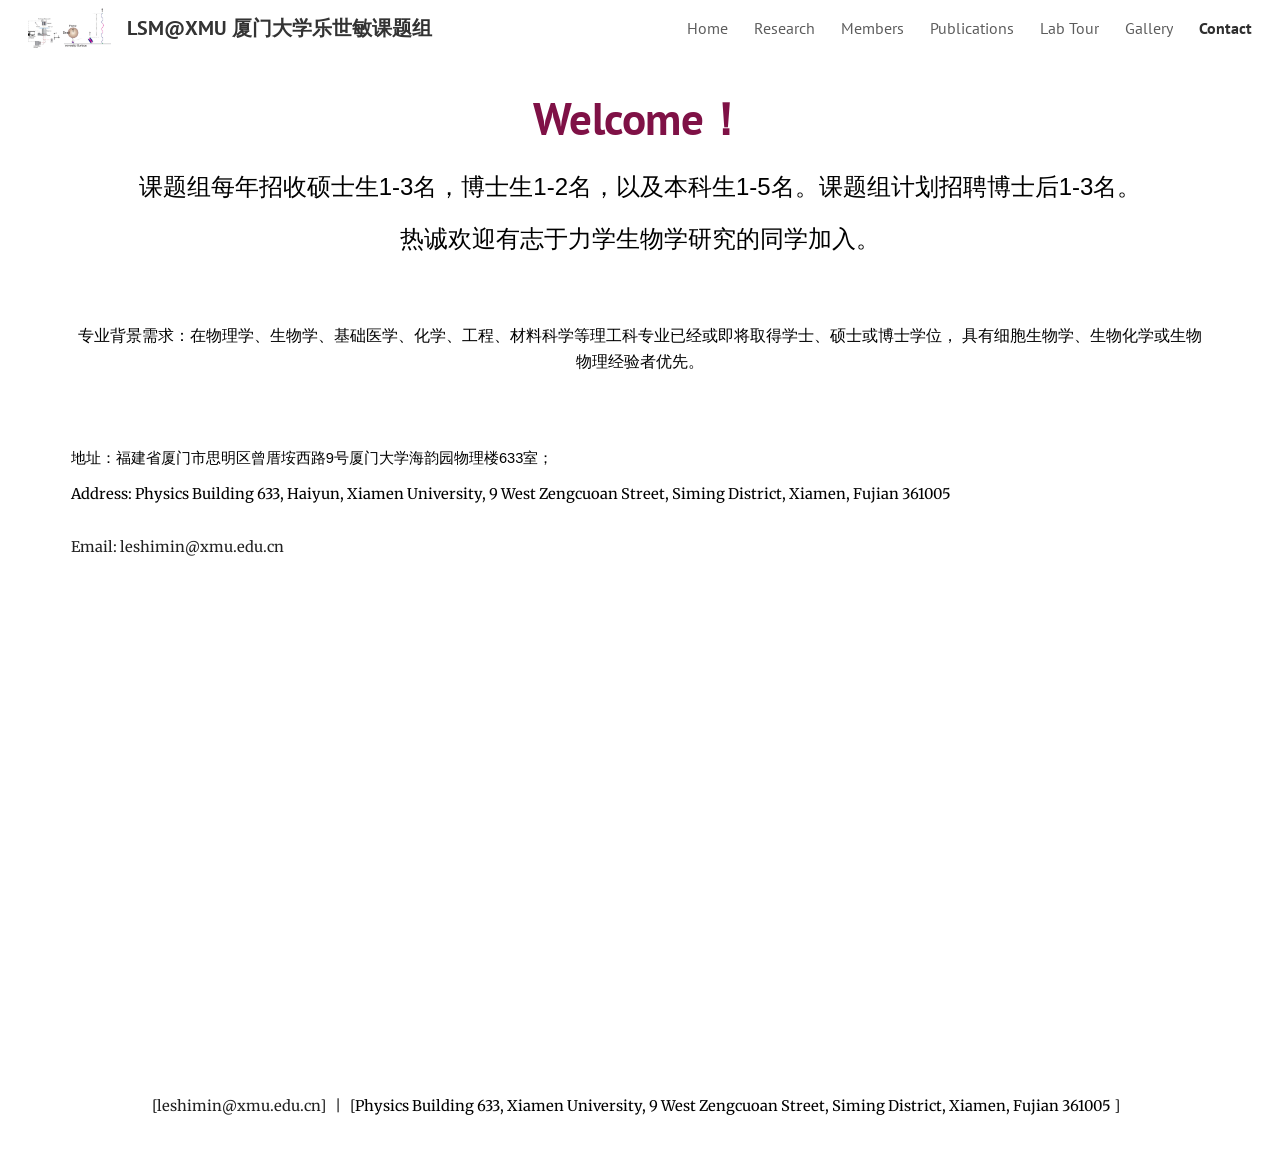
==== Contact.html @ fe496c31 "update" ====
<!DOCTYPE html><html lang="en"><head><meta charset="utf-8"><script nonce="L18kxtPZm__jKEiyNzY3zw">var DOCS_timing={}; DOCS_timing['sl']=new Date().getTime();</script><script nonce="L18kxtPZm__jKEiyNzY3zw">function _DumpException(e) {throw e;}</script><script data-id="_gd" nonce="L18kxtPZm__jKEiyNzY3zw">window.WIZ_global_data = {"K1cgmc":"%.@.[null,null,null,[null,1,[1733229922,205895000]]]]","TSDtV":"%.@.[[null,[[45667914,null,false,null,null,null,\"YjdXIe\"]],\"\"]]]","nQyAE":{}};</script><script nonce="L18kxtPZm__jKEiyNzY3zw">_docs_flag_initialData={"docs-ails":"docs_cold","docs-fwds":"docs_nf","docs-crs":"docs_crs_nfd","docs-cp-tp":1,"docs-cr-tp":1,"docs-fe-re":3,"docs-fl":1,"docs-l1lc":7,"docs-l1lm":"unknown","docs-l2lc":7,"docs-l2lm":"unknown","docs-l2t":0,"docs-lsd":4,"docs-orl":9,"docs-shdn":1,"docs-tfh":"","docs-eett":true,"info_params":{"token":"AHL0AtKHgDLzMaO7tqk-l-W-bhd4K13gJQ:1733635542769"},"docs-ecdh":true,"docs-elaswm":false,"docs-eadwm":false,"docs-eapdwm":true,"docs-ecddwm":true,"docs-edswm":false,"docs-edatadm":true,"docs-eedswm":false,"docs-elnswm":false,"docs-eeoswm":false,"docs-emaswm":false,"docs-enpdwm":true,"docs-ensdwm":false,"docs-eodpswm":false,"docs-epcswm":false,"docs-wiz-epdwm":true,"docs-epsc":false,"docs-epdwm":true,"docs-erhswm":false,"esdodwmssd":true,"docs-esidm":true,"docs-esdwm":true,"docs-espdwm":true,"docs-etsswm":false,"docs-eoiidwm":true,"docs-erffsncdwm":true,"uls":"{\"langs\":[\"en\"],\"itcs\":[],\"selected\":\"\",\"activated\":false}","customer_type":"ND","scotty_upload_url":"/upload/sites/resumable","docs-net-udmi":500000,"docs-net-udpt":40000,"docs-net-udur":"/upload/blob/sites","docs-net-usud":true,"docs-obsImUrl":"https://ssl.gstatic.com/docs/common/netcheck.gif","docs-text-ewf":true,"docs-wfsl":["ca","da","de","en","es","fi","fr","it","nl","no","pt","sv"],"docs-efrsde":true,"docs-efpsf":true,"docs-edfn":true,"docs-efpsp":true,"docs-ecuach":false,"docs-cclt":2033,"docs-ecci":true,"docs-esi":false,"docs-cei":{"i":[99402339,5764268,49643576,101631048,5796473,71038263,94784579,99247604,5767851,94502662,95087194,5724153,95234879,5774852,95182375,50266230,5758823,71689868,99310987,71961134,49769345,71573878,71478597,99401889,99452344,5798996,71960548,71544842,95270953,50586970,5738529,5747263,101829126,95135941,95086199,14101306,94904097,94545012,71429515,50561351,101617524,94630911,71733091,95065897,94813481,101776374,71151640,71658048,71897835,49842863,71528605,94707432,5707711,50297084,101519288,5740814,49822929,71478208,71798436,5706836,49622831,14101510,14101502,94819000,101489195,95118569,71561549,71085249,94353376,100130678,49644023,49979666,71185178,94942498,94661810,99338448,5784947,71035525,5703839,14101534,71679488,50273536,101754350,94875017,5765551,49472071,5791782,95111993,101442813,49823172,71652848,71882114,49623181,99368800,5743124,5754229,71079946,5773678,95104327,5704621,101875092,101801106,49924714,101614270,71387897,102047770,71289154,49375322,71530091,94819054,94597647,5706832,5784967,71659821,71652641,5737800,5752694,5762259,95251270,71238954,94929218,71721095,94434265,71798456,101488831,99460069,101783446,95254928,5748029,71545521,50297434,5753329,95314810,70971264,50529111,94390161,5766777,71197834,101708591,99237689,50360904,95112881,49926261,49833470,5774347,94327669,5776517,48966122,94435586,71546433,94413615,71642111,71387240,101705087,50498915,94819422,99402331,5764252,49643568,101631040,5796457,71038255,94784571,99247596,5767835,94502654,95087186,5724136,95234871,5774836,95182369,50266222,5758807,71689860,99310979,71961126,49769337,71573870,71478589,99401881,99452336,5798980,71960540,71544834,95270945,50586962,5738513,101829118,95135933,95086191,94904089,94545004,71429507,50561343,101617516,71720760,71733083,95065889,94813473,101776366,49423913,71658040,71897827,49842855,71528597,94707424,50297076,101519280,5740798,49822921,71478200,71798420,49622823,94818995,101489187,95118561,71561541,71085241,94353368,100130662,49644015,49979658,71185170,94942490,94661802,99338440,5784931,71035517,71679480,50273528,101754342,94875009,5765535,49472063,5791766,95111985,101442805,49823164,71652840,71882106,49623173,99368792,5743108,5754213,71079938,5773662,95104319,101875084,101801098,49924706,101614262,71387889,102047762,71289146,49375314,71530083,94819049,94597639,5784951,71659813,5737784,5752678,5762243,95251262,71238946,94929210,71721087,94434257,71798440,101488823,95234185,101783430,95254920,5748013,71545513,50297426,5753313,95314802,70971256,50529103,94390153,5766761,71197826,101708583,99237681,50360896,95112873,49926253,49833462,5774331,94327661,5776501,48966114,94435578,71546425,94413607,71642103,71387232,95317975,50498907,94819417],"cf":{"enable_homescreen_priority_docs":[null,0],"enable_homescreen_priority_docs_promo":[null,0],"enable_homescreen_action_items_structured_query":[null,0]}},"docs-exfv":false,"docs-api-keys":{},"docs-empcqvc":false,"docs-erbtit":false,"docs-etsonc":false,"docs-effnp":false,"docs-effnpf":false,"buildLabel":"editors.sites-frontend_20241119.02_p3","docs-show_debug_info":false,"docs-edmlf":false,"docs-eemc":false,"docs-rmls":"DEFAULT_NO_RETRY","ondlburl":"//docs.google.com","drive_url":"//drive.google.com","app_url":"https://sites.google.com/","docs-eersl":false,"docs-gsmd":"https://workspace.google.com","docs-icdmt":["image/png","image/jpeg"],"docs-mip":50000000,"docs-mif":1000,"docs-msid":32767,"docs-emid":false,"docs-mib":50000000,"docs-mid":2048,"docs-rid":1024,"docs-ehcm":true,"docs-eiic":false,"docs-encgm":true,"docs-phe":"https://contacts.google.com","docs-eph":false,"docs-istdr":false,"docs-sup":"","docs-seu":"https://sites.google.com/d/1Nk7s20TpxBks7noOADpuCNtOGhLFtkRs/edit","docs-crp":"/d/1Nk7s20TpxBks7noOADpuCNtOGhLFtkRs/p/1uZ_mOw3Mqo4ien9AAxHIlTfXR9tPGyL5/takeout","docs-crq":"siteRevision\u003d5824\u0026pageRevision\u003d5824\u0026token\u003dAMtcWDPMNZsqsoePdU7dit71PrOFdu6AD0EXivtBQPv5rO4-nYbSE3kvLx4HaL0RcvKrp30Sxjd8rFfGxpnmuQnkcvZ7Sf1gAJNeAvCSa5UpBW-XlUQmPQlUpek9hF09Qw-gLBWXg07BXA%3D%3D\u0026isHead\u003dfalse\u0026placeAllImagesInSiteDir\u003dfalse","docs-ucd":"docs.usercontent.google.com","docs-uptc":["ofip","rr","lsrp","noreplica","tam","ntd","ths","ouid","ca","sh","sle","dl","hi","hi_ext","usp","urp","utm_source","utm_medium","utm_campaign","utm_term","utm_content"],"docs-doddn":"","docs-uddn":"","docs-ugn":"Shimin","docs-spdy":false,"xdbcfAllowHostNamePrefix":true,"xdbcfAllowXpc":false,"docs-dbctc":false,"docs-ebctcio":false,"docs-iror":true,"docs-epq":false,"docs-tst":"","docs-ilbefsd":false,"docs-lbefm":0,"docs-lbesty":0,"docs-elsic":false,"docs-thtea":false,"docs-tdc":"[{\"id\":\"0:Basics\",\"name\":\"Basics\",\"deletedIds\":[]},{\"id\":\"0:Brochures\",\"name\":\"Brochures \\u0026 newsletters\",\"deletedIds\":[]},{\"id\":\"0:Calendars\",\"name\":\"Calendars \\u0026 schedules\",\"deletedIds\":[]},{\"id\":\"0:Business\",\"name\":\"Contracts, onboarding, and other forms\",\"deletedIds\":[]},{\"id\":\"0:Finance\",\"name\":\"Finance \\u0026 accounting\",\"deletedIds\":[]},{\"id\":\"0:Letters\",\"name\":\"Letters\",\"deletedIds\":[]},{\"id\":\"0:Reports\",\"name\":\"Reports \\u0026 proposals\",\"deletedIds\":[]},{\"id\":\"0:Planners\",\"name\":\"Trackers\",\"deletedIds\":[]},{\"id\":\"Unparented\",\"name\":\"Uncategorized\",\"deletedIds\":[\"0:NoTemplateCategories\"]}]","docs-ttt":0,"docs-tcdtc":"[]","docs-ividtg":false,"docs-tdcp":0,"docs-tdvc":false,"docs-hetsdiaow":false,"docs-edt":true,"docs-tintd":false,"docs-tafl":true,"docs-tcmt":140,"docs-puvtftv":true,"docs-erdiiv":false,"docs-eqspdc":true,"docs-esehbc":false,"docs-sqcuu":true,"docs-uaid":false,"docs-uaqs":0,"docs-acap":["docs.security.access_capabilities",1,1,1,1,1,1,1,1,1,1,1,1,1,1,1,0,1,1,1,0,0,0,1,0,0,0],"docs-ci":"1Nk7s20TpxBks7noOADpuCNtOGhLFtkRs","docs-eccfs":false,"docs-reafc":false,"docs-eco":false,"docs-ndt":"Untitled site","docs-plu":"//ssl.gstatic.com/docs/common/product/sites_lockup2.png","docs-plwtu":"//ssl.gstatic.com/docs/common/product/sites_app_icon1.png","docs-prn":"Google Sites","docs-een":false,"docos-enmafo":true,"docs-as":"","docs-etdimo":false,"docs-mdck":"","docs-eccbs":false,"docs-mmpt":9000,"docs-erd":false,"docs-uootuns":false,"docs-amawso":false,"docs-ofmpp":false,"docs-anlpfdo":false,"docs-ems":"SHARE_SUBMENU","docs-glu":"","docs-wsu":"","docs-wsup":"","docs-sccfo":"PROD","docs-fecgd":false,"docs-pid":"116320604310950176978","docs-ricocpb":false,"docs-rdowr":false,"docs-cttmtbr":0,"docs-edlo":false,"docs-cttmteq":0,"docs-dec":false,"docs-ectt":false,"docs-ecgd":false,"docs-dsps":true,"docs-ececs":false,"server_time_ms":1733635542842,"gaia_session_id":"","docs-isb":false,"docs-agdc":false,"docs-anddc":true,"docs-adndldc":false,"docs-dhnap":"sites.google.com","docs-ds":"https","docs-emmda":false,"docs-clibs":1,"docs-cirts":20000,"docs-cide":true,"docs-cn":"","docs-dprfo":false,"docs-dom":false,"docs-eacr":false,"docs-eacw":false,"docs-ecer":false,"docs-ecir":true,"docs-ecssl":false,"docs-ecssi":false,"docs-ecped":true,"docs-ecprgba":true,"docs-ecccer":false,"docs-copy-ecci":false,"docs-edpq":false,"docs-edamc":false,"docs-edomic":false,"docs-eddm":false,"docos-edii":false,"docs-edsi":false,"docs-fwd":false,"docs-ehtabi":false,"docs-eibs":true,"docs-eiecr":true,"docs-eksdm":false,"docs-elds":false,"docs-emp":false,"docs-emcf":true,"docs-emv2":true,"docs-emmu":false,"docs-enpks":false,"docs-eomp":false,"docs-epmi":false,"docs-epat":true,"docs-ermcf":false,"docs-erpep":false,"docs-rolibilc":false,"docs-ersd":false,"docs-esbws":false,"docs-esml":true,"docs-ete":false,"docs-etpi":false,"docs-euqbp":true,"docs-eusca":false,"docs-ewlip":true,"docs-eztci":false,"docs-ezduole":false,"docs-hcwidu":true,"docs-hmg":false,"docs-ipmmp":true,"docs-ipuv":true,"docs-oesf":false,"docs-oursf":false,"docs-plimif":20.0,"docs-srmoe":0.0,"docs-srmour":0.0,"docs-srmwe":0.0,"docs-sptm":true,"docs-ssi":false,"docs-eslin":true,"docs-uoci":"","docs-wesf":false,"docs-gth":"","docs-ndsom":[],"docs-dm":"application/vnd.google-apps.drive-sdk.897606708560","docs-sdsom":[],"docs-po":"https://sites.google.com","docs-to":"https://sites.google.com","opmbs":50000000,"opmpd":7071,"opbu":"https://docs.google.com/picker","docs-pe":1,"opru":"https://sites.google.com/relay.html","opdu":true,"ophi":"atari","opst":"","opuci":"","opsmu":"https://docs.google.com/picker","docs-ehipo":false,"projector_base_url":"//drive.google.com","docs-drk":[],"docs-erkpp":false,"docs-erkfsu":true,"docs-pn":258,"docs-ct":"s","docs-rn":1883596682,"docs-idu":false,"docs-cpv":1,"docs-urouih":false,"docs-alu":"https://myaccount.google.com/language","docs-hue":"leshiminchina@gmail.com","docs-ect":true,"docs-cpks":["[\"37ccdd4482d5961d\",\"AAVFbsF6M4WYr0UBwmzCn2s31HP5KinjA43yn/G+QOqwFLgzDQt3yFM+U1EazkwX5NerbeQGXOnv\"]","[\"be3dc03afa595f5a\",\"AK2fzyAW5E53w0ZM+BOD1PjZXeIv/XGM+eNMiVr2jbPtrChIOUBQtWYCDDePkgyHHHRtXiR0ZEnP\"]"],"docs-hasid":"Sites","docs-hdod":"sites.google.com","docs-eflh":false,"docs-ehinbd":false,"docs-cesrid":true,"docs-hdck":"AIzaSyCF97XfLoejM9NhWDAZeOcjC6kOEsEmv6A","docs-hucs":true,"docs-hufcm":false,"docs-cbrs":50,"docs-caru":"https://clients6.google.com","docs-cdru":"https://drivefrontend-pa.clients6.google.com","docs-cpari":"https://people-pa.clients6.google.com/","docs-cbau":"https://drive.google.com","docs-cfru":"https://lh3.google.com","docs-ctak":"AIzaSyAWGrfCCr7albM3lmCc937gx4uIphbpeKQ","docs-cgav":0,"docs-cci":2,"docs-gap":"/drive/v2internal","jobset":"prod","docs-eatsd":false,"docs-nad":"sites.google.com","docs-ccwt":80,"docs-ut":0,"docs-sol":true,"docs-dvs":1,"docs-dac":2,"docs-ilbrc":true,"docs-dlpe":false,"docs-eirj":false,"docs-erre":true,"enable_omnibox":true,"docs-eqam":false,"docs-euaool":false,"docs-eua":false,"docs-uahnt":"","docs-esap":true,"docs-efib":false,"docs-se":false,"docs-bipbw":true,"docs-eaaw":false,"docs-eecs":false,"docs-ehlbap":false,"docs-emtr":false,"docs-euepni":true,"docs-uwzh":false,"docs-dafjera":false,"docs-daflia":false,"docs-dafgfma":false,"docs-fta-fnrhci":false,"atari-emtpr":false,"atari-eibrm":false,"docs-text-elei":false,"docs-text-usc":true,"atari-bae":true,"docs-text-emtps":true,"docs-text-etsrdpn":false,"docs-text-etsrds":false,"docs-text-endes":false,"docs-text-escpv":false,"docs-text-ecfs":false,"docs-text-ecis":true,"docs-text-eectfs":true,"docs-text-edctzs":true,"docs-text-eetxpc":false,"docs-text-eetxp":false,"docs-text-ertkmcp":true,"docs-text-ettctvs":false,"docs-text-ettts":true,"docs-text-escoubs":false,"docs-text-escivs":false,"docs-text-escitrbs":false,"docs-text-ecgvd":false,"docs-text-esbbcts":true,"docs-text-etccdts":false,"docs-text-etcchrs":false,"docs-text-etctrs":false,"docs-text-eltbbs":true,"docs-text-ecvdis":false,"docs-text-elaiabbs":false,"docs-text-eiosmc":false,"docs-text-ecslpo":false,"docs-text-etb":false,"docs-text-esbefr":false,"docs-text-ipi":false,"docs-etshc":false,"docs-text-tbcb":2.0E7,"docs-efsmsdl":false,"docs-text-etof":false,"docs-text-ehlb":false,"docs-text-epa":true,"docs-text-dwit":false,"docs-text-elawp":false,"docs-eec":false,"docs-ecot":"","docs-text-enbcr":false,"atari-ofdu":"https://docs.google.com/picker?protocol\u003dgadgets\u0026parent\u003dhttps://sites.google.com/relay.html\u0026hostId\u003datari-fonts\u0026title\u003dFonts\u0026hl\u003den\u0026newDriveView\u003dtrue\u0026origin\u003dhttps://sites.google.com\u0026navHidden\u003dtrue\u0026multiselectEnabled\u003dtrue\u0026selectButtonLabel\u003dOK\u0026nav\u003d((%22fonts%22))","atari-jefp":"/_/jserror","docs-jepp":"/_","umss":false,"docs-fpid":104240,"docs-enable_feedback_svg":true,"docs-hauc":true,"docs-eldi":false,"docs-dli":false,"docs-liap":"/logImpressions","ilcm":{"eui":"AHKXmL0yjgZkH7583BL3fN9oxxEKiDOwvwr7nlZ3b1gEFJIZcaJK2UIjJmHfwuTpFX8rRtNbXVYK","je":1,"sstu":1733635542768177,"si":"CLK0ydW3l4oDFXEDbwYdzTINgw","gsc":null,"ei":[5703839,5704621,5706832,5706836,5707711,5724136,5724153,5737784,5737800,5738513,5738529,5740798,5740814,5743108,5743124,5747263,5748013,5748029,5752678,5752694,5753313,5753329,5754213,5754229,5758807,5758823,5762243,5762259,5764252,5764268,5765535,5765551,5766761,5766777,5767835,5767851,5773662,5773678,5774331,5774347,5774836,5774852,5776501,5776517,5784931,5784947,5784951,5784967,5791766,5791782,5796457,5796473,5798980,5798996,14101306,14101502,14101510,14101534,48966114,48966122,49375314,49375322,49423913,49472063,49472071,49622823,49622831,49623173,49623181,49643568,49643576,49644015,49644023,49769337,49769345,49822921,49822929,49823164,49823172,49833462,49833470,49842855,49842863,49924706,49924714,49926253,49926261,49979658,49979666,50266222,50266230,50273528,50273536,50297076,50297084,50297426,50297434,50360896,50360904,50498907,50498915,50529103,50529111,50561343,50561351,50586962,50586970,70971256,70971264,71035517,71035525,71038255,71038263,71079938,71079946,71085241,71085249,71151640,71185170,71185178,71197826,71197834,71238946,71238954,71289146,71289154,71387232,71387240,71387889,71387897,71429507,71429515,71478200,71478208,71478589,71478597,71528597,71528605,71530083,71530091,71544834,71544842,71545513,71545521,71546425,71546433,71561541,71561549,71573870,71573878,71642103,71642111,71652641,71652840,71652848,71658040,71658048,71659813,71659821,71679480,71679488,71689860,71689868,71720760,71721087,71721095,71733083,71733091,71798420,71798436,71798440,71798456,71882106,71882114,71897827,71897835,71960540,71960548,71961126,71961134,94327661,94327669,94353368,94353376,94390153,94390161,94413607,94413615,94434257,94434265,94435578,94435586,94502654,94502662,94545004,94545012,94597639,94597647,94630911,94661802,94661810,94707424,94707432,94784571,94784579,94813473,94813481,94818995,94819000,94819049,94819054,94819417,94819422,94875009,94875017,94904089,94904097,94929210,94929218,94942490,94942498,95065889,95065897,95086191,95086199,95087186,95087194,95104319,95104327,95111985,95111993,95112873,95112881,95118561,95118569,95135933,95135941,95182369,95182375,95234185,95234871,95234879,95251262,95251270,95254920,95254928,95270945,95270953,95314802,95314810,95317975,99237681,99237689,99247596,99247604,99310979,99310987,99338440,99338448,99368792,99368800,99401881,99401889,99402331,99402339,99452336,99452344,99460069,100130662,100130678,101442805,101442813,101488823,101488831,101489187,101489195,101519280,101519288,101614262,101614270,101617516,101617524,101631040,101631048,101705087,101708583,101708591,101754342,101754350,101776366,101776374,101783430,101783446,101801098,101801106,101829118,101829126,101875084,101875092,102047762,102047770],"crc":0,"cvi":[]},"docs-ccdil":false,"docs-eil":true,"docs-gafdfo":false,"docs-nrfd":false,"docs-nrfdfr":false,"docs-efypr":true,"docs-eyprp":true,"docs-dcr":false,"docs-saww":false,"docs-jscb":false}; _docs_flag_cek='RXoDX2DThyHqZ5yrtGHzwA\x3d\x3d'; if (window['DOCS_timing']) {DOCS_timing['ifdld']=new Date().getTime();}</script><meta name="viewport" content="width=device-width, initial-scale=1"><meta http-equiv="X-UA-Compatible" content="IE=edge"><meta name="referrer" content="strict-origin-when-cross-origin"><link rel="icon" href="https://ssl.gstatic.com/atari/images/public/favicon.ico"><meta name="robots" content="noindex"><link href="https://fonts.googleapis.com/css?family=PT%20Sans%3A400%2C700%7CMerriweather%3A400%2C700&display=swap" rel="stylesheet" nonce="QiF5K54f2ykAMtOluGwDAA"><link href="https://fonts.googleapis.com/css?family=Google+Sans:400,500|Roboto:300,400,500,700|Source+Code+Pro:400,700&display=swap" rel="stylesheet" nonce="QiF5K54f2ykAMtOluGwDAA"><style nonce="QiF5K54f2ykAMtOluGwDAA">@media only screen and (max-width: 479px){.jgG6ef{font-size: 17.0pt;}}@media only screen and (min-width: 480px) and (max-width: 767px){.jgG6ef{font-size: 17.0pt;}}@media only screen and (min-width: 768px) and (max-width: 1279px){.jgG6ef{font-size: 18.0pt;}}@media only screen and (min-width: 1280px){.jgG6ef{font-size: 18.0pt;}}</style><style nonce="QiF5K54f2ykAMtOluGwDAA">.VIpgJd-TzA9Ye-eEGnhe{position:relative;display:-moz-inline-box;display:inline-block}* html .VIpgJd-TzA9Ye-eEGnhe{display:inline}*:first-child+html .VIpgJd-TzA9Ye-eEGnhe{display:inline}/*! normalize.css v2.1.1 | MIT License | git.io/normalize */article,aside,details,figcaption,figure,footer,header,hgroup,main,nav,section,summary{display:block}audio,canvas,video{display:inline-block}audio:not([controls]){display:none;height:0}[hidden]{display:none}html{font-family:sans-serif;-ms-text-size-adjust:100%;-webkit-text-size-adjust:100%}body{margin:0}a:focus{outline:thin dotted}a:active,a:hover{outline:0}h1{font-size:2em;margin:.67em 0}abbr[title]{border-bottom:1px dotted}b,strong{font-weight:bold}dfn{font-style:italic}hr{box-sizing:content-box;height:0}mark{background:#ff0;color:#000}code,kbd,pre,samp{font-family:monospace,serif;font-size:1em}pre{white-space:pre-wrap}q{quotes:"\201C" "\201D" "\2018" "\2019"}small{font-size:80%}sub,sup{font-size:75%;line-height:0;position:relative;vertical-align:baseline}sup{top:-.5em}sub{bottom:-.25em}img{border:0}svg:not(:root){overflow:hidden}figure{margin:0}fieldset{border:1px solid #c0c0c0;margin:0 2px;padding:.35em .625em .75em}legend{border:0;padding:0}button,input,select,textarea{font-family:inherit;font-size:100%;margin:0}button,input{line-height:normal}button,select{text-transform:none}button,html input[type="button"],input[type="reset"],input[type="submit"]{-webkit-appearance:button;cursor:pointer}button[disabled],html input[disabled]{cursor:default}input[type="checkbox"],input[type="radio"]{box-sizing:border-box;padding:0}input[type="search"]{-webkit-appearance:textfield;box-sizing:content-box}input[type="search"]::-webkit-search-cancel-button,input[type="search"]::-webkit-search-decoration{-webkit-appearance:none}button::-moz-focus-inner,input::-moz-focus-inner{border:0;padding:0}textarea{overflow:auto;vertical-align:top}table{border-collapse:collapse;border-spacing:0}group,row,tile{display:block}.XKSfm-Sx9Kwc,.XKSfm-Sx9Kwc-xJ5Hnf{z-index:110}.haDzEe{--gm3-dialog-z-index:5000!important}html{height:100%}body{height:100%;padding:0}.fktJzd *,.fktJzd *:before,.fktJzd *:after{-webkit-box-sizing:border-box;-webkit-box-sizing:border-box;box-sizing:border-box}.LS81yb,.oKdM2c{width:100%;margin-top:0;margin-bottom:0;max-width:1280px;*zoom:1}.LS81yb{padding-left:5px;padding-right:5px}.JNdkSc,.jXK9ad,.oaCj6d{-webkit-box-sizing:border-box;box-sizing:border-box;display:inline-block;padding-left:0;padding-right:0;position:relative;vertical-align:top;width:100%}.jXK9ad-SmKAyb{width:100%}.vB4mjb{-webkit-box-align:center;-webkit-align-items:center;align-items:center;height:64px;display:-webkit-box;display:-webkit-flex;display:flex;-webkit-box-pack:center;-webkit-justify-content:center;justify-content:center;padding:0 12px;width:100%}.jCzMm{overflow:hidden;overflow-wrap:break-word}@media only screen and (max-width:479px){.vB4mjb{height:48px;padding:0 6px}.vB4mjb.phf0q{-webkit-box-orient:vertical;-webkit-box-direction:normal;-webkit-flex-direction:column;flex-direction:column;height:96px}.jCzMm{margin-top:4px;margin-bottom:12px;overflow:hidden;text-align:center;text-overflow:ellipsis;white-space:nowrap;width:100%}.vKRmoe{margin-bottom:8px}.vB4mjb .vKRmoe{padding-left:0}}.vKRmoe{display:-webkit-box;display:-webkit-flex;display:flex;padding-left:23px}.cc0d9d{-webkit-box-flex:0;-webkit-flex:0;flex:0;position:relative;margin-top:10px;display:-webkit-box;display:-webkit-flex;display:flex;-webkit-box-orient:horizontal;-webkit-box-direction:normal;-webkit-flex-direction:row;flex-direction:row;-webkit-box-pack:center;-webkit-justify-content:center;justify-content:center;-webkit-box-align:center;-webkit-align-items:center;align-items:center}.ZbQFKd{height:10px;width:10px;margin:0 4px;background-color:rgb(189,193,198);border-radius:50%;display:inline-block;-webkit-transition:background-color .6s ease,width .4s ease-in-out,height .4s ease-in-out;transition:background-color .6s ease,width .4s ease-in-out,height .4s ease-in-out}.ZbQFKd.iBBDgd{height:0;width:0;margin:0}.ZbQFKd.qIwn1b{height:8px;width:8px}.ZbQFKd.kshb5{height:6px;width:6px}.dVFkob{-webkit-box-flex:0;-webkit-flex:0 1 1.2em;flex:0 1 1.2em;height:1.2em;overflow:hidden;padding:0 8px;text-align:center;display:-webkit-box;display:-webkit-flex;display:flex;-webkit-box-pack:center;-webkit-justify-content:center;justify-content:center;-webkit-box-orient:vertical;-webkit-box-direction:normal;-webkit-flex-direction:column;flex-direction:column;margin-top:10px;position:relative;font-size:9pt}.Ecdcnc{overflow:hidden;position:relative;text-overflow:ellipsis;white-space:nowrap}.L6cTce{display:none!important}::-webkit-scrollbar{height:16px;overflow:visible;width:16px}::-webkit-scrollbar-button{height:0;width:0}::-webkit-scrollbar-track{background-clip:padding-box;border:solid transparent;border-width:0 0 0 4px}::-webkit-scrollbar-track:horizontal{border-width:4px 0 0}::-webkit-scrollbar-track:hover{background-color:rgba(0,0,0,.05);-webkit-box-shadow:inset 1px 0 0 rgba(0,0,0,.1);box-shadow:inset 1px 0 0 rgba(0,0,0,.1)}::-webkit-scrollbar-track:horizontal:hover{-webkit-box-shadow:inset 0 1px 0 rgba(0,0,0,.1);box-shadow:inset 0 1px 0 rgba(0,0,0,.1)}::-webkit-scrollbar-track:active{background-color:rgba(0,0,0,.05);-webkit-box-shadow:inset 1px 0 0 rgba(0,0,0,.14),inset -1px 0 0 rgba(0,0,0,.07);box-shadow:inset 1px 0 0 rgba(0,0,0,.14),inset -1px 0 0 rgba(0,0,0,.07)}::-webkit-scrollbar-track:horizontal:active{-webkit-box-shadow:inset 0 1px 0 rgba(0,0,0,.14),inset 0 -1px 0 rgba(0,0,0,.07);box-shadow:inset 0 1px 0 rgba(0,0,0,.14),inset 0 -1px 0 rgba(0,0,0,.07)}.tk3N6e-qrhCuc-to915::-webkit-scrollbar-track:hover{background-color:rgba(255,255,255,.1);-webkit-box-shadow:inset 1px 0 0 rgba(255,255,255,.2);box-shadow:inset 1px 0 0 rgba(255,255,255,.2)}.tk3N6e-qrhCuc-to915::-webkit-scrollbar-track:horizontal:hover{-webkit-box-shadow:inset 0 1px 0 rgba(255,255,255,.2);box-shadow:inset 0 1px 0 rgba(255,255,255,.2)}.tk3N6e-qrhCuc-to915::-webkit-scrollbar-track:active{background-color:rgba(255,255,255,.1);-webkit-box-shadow:inset 1px 0 0 rgba(255,255,255,.25),inset -1px 0 0 rgba(255,255,255,.15);box-shadow:inset 1px 0 0 rgba(255,255,255,.25),inset -1px 0 0 rgba(255,255,255,.15)}.tk3N6e-qrhCuc-to915::-webkit-scrollbar-track:horizontal:active{-webkit-box-shadow:inset 0 1px 0 rgba(255,255,255,.25),inset 0 -1px 0 rgba(255,255,255,.15);box-shadow:inset 0 1px 0 rgba(255,255,255,.25),inset 0 -1px 0 rgba(255,255,255,.15)}::-webkit-scrollbar-thumb{background-color:rgba(0,0,0,.2);background-clip:padding-box;border:solid transparent;border-width:1px 1px 1px 6px;min-height:28px;padding:100px 0 0;-webkit-box-shadow:inset 1px 1px 0 rgba(0,0,0,.1),inset 0 -1px 0 rgba(0,0,0,.07);box-shadow:inset 1px 1px 0 rgba(0,0,0,.1),inset 0 -1px 0 rgba(0,0,0,.07)}::-webkit-scrollbar-thumb:horizontal{border-width:6px 1px 1px;padding:0 0 0 100px;-webkit-box-shadow:inset 1px 1px 0 rgba(0,0,0,.1),inset -1px 0 0 rgba(0,0,0,.07);box-shadow:inset 1px 1px 0 rgba(0,0,0,.1),inset -1px 0 0 rgba(0,0,0,.07)}::-webkit-scrollbar-thumb:hover{background-color:rgba(0,0,0,.4);-webkit-box-shadow:inset 1px 1px 1px rgba(0,0,0,.25);box-shadow:inset 1px 1px 1px rgba(0,0,0,.25)}::-webkit-scrollbar-thumb:active{background-color:rgba(0,0,0,.5);-webkit-box-shadow:inset 1px 1px 3px rgba(0,0,0,.35);box-shadow:inset 1px 1px 3px rgba(0,0,0,.35)}.tk3N6e-qrhCuc-to915::-webkit-scrollbar-thumb{background-color:rgba(255,255,255,.3);-webkit-box-shadow:inset 1px 1px 0 rgba(255,255,255,.15),inset 0 -1px 0 rgba(255,255,255,.1);box-shadow:inset 1px 1px 0 rgba(255,255,255,.15),inset 0 -1px 0 rgba(255,255,255,.1)}.tk3N6e-qrhCuc-to915::-webkit-scrollbar-thumb:horizontal{-webkit-box-shadow:inset 1px 1px 0 rgba(255,255,255,.15),inset -1px 0 0 rgba(255,255,255,.1);box-shadow:inset 1px 1px 0 rgba(255,255,255,.15),inset -1px 0 0 rgba(255,255,255,.1)}.tk3N6e-qrhCuc-to915::-webkit-scrollbar-thumb:hover{background-color:rgba(255,255,255,.6);-webkit-box-shadow:inset 1px 1px 1px rgba(255,255,255,.37);box-shadow:inset 1px 1px 1px rgba(255,255,255,.37)}.tk3N6e-qrhCuc-to915::-webkit-scrollbar-thumb:active{background-color:rgba(255,255,255,.75);-webkit-box-shadow:inset 1px 1px 3px rgba(255,255,255,.5);box-shadow:inset 1px 1px 3px rgba(255,255,255,.5)}.tk3N6e-qrhCuc-xTH6G::-webkit-scrollbar-track{border-width:0 1px 0 6px}.tk3N6e-qrhCuc-xTH6G::-webkit-scrollbar-track:horizontal{border-width:6px 0 1px}.tk3N6e-qrhCuc-xTH6G::-webkit-scrollbar-track:hover{background-color:rgba(0,0,0,.035);-webkit-box-shadow:inset 1px 1px 0 rgba(0,0,0,.14),inset -1px -1px 0 rgba(0,0,0,.07);box-shadow:inset 1px 1px 0 rgba(0,0,0,.14),inset -1px -1px 0 rgba(0,0,0,.07)}.tk3N6e-qrhCuc-xTH6G.tk3N6e-qrhCuc-to915::-webkit-scrollbar-track:hover{background-color:rgba(255,255,255,.07);-webkit-box-shadow:inset 1px 1px 0 rgba(255,255,255,.25),inset -1px -1px 0 rgba(255,255,255,.15);box-shadow:inset 1px 1px 0 rgba(255,255,255,.25),inset -1px -1px 0 rgba(255,255,255,.15)}.tk3N6e-qrhCuc-xTH6G::-webkit-scrollbar-thumb{border-width:0 1px 0 6px}.tk3N6e-qrhCuc-xTH6G::-webkit-scrollbar-thumb:horizontal{border-width:6px 0 1px}::-webkit-scrollbar-corner{background:transparent}body::-webkit-scrollbar-track-piece{background-clip:padding-box;background-color:#f5f5f5;border:solid #fff;border-width:0 0 0 3px;-webkit-box-shadow:inset 1px 0 0 rgba(0,0,0,.14),inset -1px 0 0 rgba(0,0,0,.07);box-shadow:inset 1px 0 0 rgba(0,0,0,.14),inset -1px 0 0 rgba(0,0,0,.07)}body::-webkit-scrollbar-track-piece:horizontal{border-width:3px 0 0;-webkit-box-shadow:inset 0 1px 0 rgba(0,0,0,.14),inset 0 -1px 0 rgba(0,0,0,.07);box-shadow:inset 0 1px 0 rgba(0,0,0,.14),inset 0 -1px 0 rgba(0,0,0,.07)}body::-webkit-scrollbar-thumb{border-width:1px 1px 1px 5px}body::-webkit-scrollbar-thumb:horizontal{border-width:5px 1px 1px}body::-webkit-scrollbar-corner{background-clip:padding-box;background-color:#f5f5f5;border:solid #fff;border-width:3px 0 0 3px;-webkit-box-shadow:inset 1px 1px 0 rgba(0,0,0,.14);box-shadow:inset 1px 1px 0 rgba(0,0,0,.14)}html{font-size:16px}ul,ul ul{list-style-type:square}.yaqOZd,.IFuOkc{background-size:cover;display:table;position:relative;table-layout:fixed;width:100%}@media only screen and (max-width:767px){.yaqOZd,.IFuOkc{padding-bottom:0;padding-top:0}}@media only screen and (min-width:768px){.yaqOZd:not(.LB7kq):not(.WxWicb){padding-bottom:1.5rem;padding-top:1.5rem}}.yaqOZd::before,.IFuOkc::before,.IFuOkc::after,.zfr3Q::before,.baZpAe::before{bottom:0;content:"";display:none;left:0;pointer-events:none;position:absolute;right:0;top:0}.nyKByd .IFuOkc::before{background-color:rgb(33,33,33);opacity:0;display:block}.tpmmCb .IFuOkc::before{background-color:rgb(255,255,255);opacity:0;display:block}.IFuOkc{display:table-cell;height:100%;left:0;pointer-events:none;position:absolute;top:0;width:100%}.WFZZBb .jXK9ad{vertical-align:middle}.cJgDec .aw5Odc,.cJgDec .dhtgD:hover,.cJgDec .dhtgD:visited{color:inherit}.LB7kq .aw5Odc,.LB7kq .dhtgD:hover,.LB7kq .dhtgD:visited{color:inherit}.mYVXT{display:table-cell;vertical-align:middle;width:100%}.nku4ae{max-width:1184px;margin:auto}.nku4ae.U5PNae{max-width:752px;margin:auto}.zfr3Q{-webkit-font-variant-ligatures:none;font-variant-ligatures:none;margin:0;outline:none;position:relative}.zfr3Q[dir=rtl]{text-align:right}.TMjjoe:not(.TYR86d){display:block}.qM9fHf{background-color:rgba(0,0,0,.06);font-family:"Source Code Pro","monospace";font-weight:400}.s1gOZb{background-color:rgba(0,0,0,.06);border:1px solid rgba(255,255,255,.12);border-radius:3px;margin:12px 0 0 0;padding:5px}.FVr0A code{font-family:"Source Code Pro","monospace"}.zfr3Q.FVr0A{line-height:1.4;margin:0}.yaqOZd .zfr3Q:first-child,.zfr3Q:first-child,.BKnRcf:first-child,.UVNKR:first-child,.n8H08c .TYR86d:first-child{margin-top:0;padding-top:0}.yaqOZd .aP9Z7e:first-child+.zfr3Q,.aP9Z7e:first-child+.zfr3Q{margin-top:0;padding-top:0}.yaqOZd .aP9Z7e:first-child,.aP9Z7e:first-child{margin-bottom:0}.yaqOZd .zfr3Q:last-child,.zfr3Q:last-child,.BKnRcf:last-child,.UVNKR:last-child,.n8H08c .TYR86d:last-child{margin-bottom:0;padding-bottom:0}.n8H08c{padding-left:20px}.n8H08c,.n8H08c .n8H08c,.n8H08c .TYR86d{margin:6px 0 0 0}.zfr3Q{text-decoration:inherit;color:inherit;font-size:inherit;font-style:inherit;font-weight:inherit}.dhtgD{color:inherit;font-size:inherit;font-style:inherit;font-weight:inherit;text-decoration:underline}.aw5Odc{color:inherit}.dhtgD.rXJpyf,.dhtgD.rXJpyf:hover{color:inherit}a.chg4Jd:focus{outline:0;box-shadow:0 0 0 2px rgb(66,133,244),0 0 0 3px rgba(255,255,255,.8)}a.chg4Jd.HB1eCd-X3SwIb-hSRGPd:focus,a.chg4Jd.HB1eCd-X3SwIb-hSRGPd-di8rgd-KBDgbd:focus{box-shadow:none}a.HB1eCd-X3SwIb-hSRGPd-di8rgd-KBDgbd{padding:2px;margin:-2px}a.HB1eCd-X3SwIb-hSRGPd-di8rgd-KBDgbd:focus{border:1px dashed;padding:1px}a.HB1eCd-X3SwIb-hSRGPd{padding:2px!important;margin:-2px -2px -2px 4px}a.HB1eCd-X3SwIb-hSRGPd:focus{border:1px dashed;padding:1px!important}::-webkit-scrollbar{-webkit-border-radius:100px;background-color:rgba(0,0,0,0);width:9px}::-webkit-scrollbar-thumb{-webkit-border-radius:100px;background:rgba(0,0,0,.2)}::-webkit-scrollbar-thumb:hover{-webkit-border-radius:100px;background:rgba(0,0,0,.35)}::-webkit-scrollbar-thumb:active{-webkit-border-radius:4px;background:rgba(0,0,0,.45)}.Zjiec::before,.YTv4We::before,.j10yRb::before{bottom:0;content:"";display:none;left:0;pointer-events:none;position:absolute;right:0;top:0}.PsKE7e,.I35ICb>a{color:inherit;font-size:inherit;font-style:inherit;font-weight:inherit}.PsKE7e,.I35ICb>a{text-decoration:inherit}.IKA38e{padding-right:12px}.I35ICb{position:relative}.hDrhEe{padding-left:12px;vertical-align:middle}.aJHbb{cursor:pointer;overflow:hidden}.aJHbb:focus{outline:0}.JzO0Vc{width:250px}.jYxBte{list-style-type:none;margin:0;padding:0}.jYxBte ul{list-style-type:none;padding-left:0}.PsKE7e,.aJHbb{display:block;position:relative;text-overflow:ellipsis;white-space:nowrap}.Zjiec{cursor:pointer;position:relative;text-decoration:none;z-index:20}.Zjiec>span{color:inherit;display:block;outline:none;overflow:hidden;position:relative;text-overflow:ellipsis}.YTv4We{color:white;cursor:pointer;height:55px;outline:none;padding:16px 12px;width:48px}.YTv4We::before{height:32px;left:8px;top:12px;width:32px}.j10yRb{bottom:50%;cursor:pointer;display:inline-block;height:24px;left:-36px;outline:none;padding-left:12px;position:absolute;-webkit-transform:translateY(50%);transform:translateY(50%);vertical-align:middle;width:36px}.j10yRb::before{left:12px}.YTv4We.chg4Jd:focus::before,.j10yRb.chg4Jd:focus::before{color:white;display:block;border-style:solid;border-width:1px}.ZXW7w{opacity:.26}.wFCWne{-webkit-transition:-webkit-transform .45s cubic-bezier(.4,0,.2,1);transition:-webkit-transform .45s cubic-bezier(.4,0,.2,1);transition:transform .45s cubic-bezier(.4,0,.2,1);transition:transform .45s cubic-bezier(.4,0,.2,1),-webkit-transform .45s cubic-bezier(.4,0,.2,1);height:24px;width:24px}.hlJH0,.HBu6N,.cLAGQe{-webkit-transition:-webkit-transform .45s cubic-bezier(.4,0,.2,1);transition:-webkit-transform .45s cubic-bezier(.4,0,.2,1);transition:transform .45s cubic-bezier(.4,0,.2,1);transition:transform .45s cubic-bezier(.4,0,.2,1),-webkit-transform .45s cubic-bezier(.4,0,.2,1)}.wFCWne path.HBu6N.o0iVae{-webkit-transition:all 0.45s cubic-bezier(0.4,0,0.2,1),opacity 0.45s 0.45s;transition:all 0.45s cubic-bezier(0.4,0,0.2,1),opacity 0.45s 0.45s}.wFCWne.o0iVae{-webkit-transform:rotate(90deg);transform:rotate(90deg)}.o0iVae .hlJH0{-webkit-transform:rotate(45deg) translate(0,5px);transform:rotate(45deg) translate(0,5px)}.o0iVae .HBu6N{-webkit-transform:rotate(135deg);transform:rotate(135deg);opacity:0}.o0iVae .cLAGQe{-webkit-transform:rotate(135deg) translate(0,-5px);transform:rotate(135deg) translate(0,-5px)}.JzO0Vc{-webkit-transition:left .5s cubic-bezier(0.4,0,0.2,1);transition:left .5s cubic-bezier(0.4,0,0.2,1);-webkit-transition-delay:.125s;transition-delay:.125s;left:-100%;padding-top:56px}.JzO0Vc.jsnVQ{-webkit-transition-delay:0s;transition-delay:0s;-webkit-transition:left .5s cubic-bezier(0.4,0,0.2,1);transition:left .5s cubic-bezier(0.4,0,0.2,1);left:0}.IKA38e{-webkit-transition:left 0s 0.5s,opacity 0.375s 0.125s cubic-bezier(0.4,0,1,1);transition:left 0s 0.5s,opacity 0.375s 0.125s cubic-bezier(0.4,0,1,1);left:-32px;opacity:0;padding-left:36px}.JzO0Vc .IKA38e.r8s4j-R6PoUb{padding-left:36px}.JzO0Vc .IKA38e.r8s4j-ibL1re{padding-left:56px}.JzO0Vc .IKA38e.r8s4j-c5RTEf{padding-left:76px}.JzO0Vc .IKA38e.r8s4j-II5mzb{padding-left:96px}.JzO0Vc .IKA38e.r8s4j-wNfPc{padding-left:116px}.baH5ib .hDrhEe{padding-left:4px}.baH5ib .j10yRb{left:-32px}.jsnVQ .IKA38e{-webkit-transition:left 0.375s cubic-bezier(0.4,0,1,1),opacity 0.375s cubic-bezier(0.4,0,1,1);transition:left 0.375s cubic-bezier(0.4,0,1,1),opacity 0.375s cubic-bezier(0.4,0,1,1);-webkit-transition-delay:1.125s;transition-delay:1.125s;left:0;opacity:1}.jsnVQ .jYxBte>li:nth-child(1) .IKA38e{-webkit-transition-delay:.125s;transition-delay:.125s}.jsnVQ .jYxBte>li:nth-child(2) .IKA38e{-webkit-transition-delay:.175s;transition-delay:.175s}.jsnVQ .jYxBte>li:nth-child(3) .IKA38e{-webkit-transition-delay:.225s;transition-delay:.225s}.jsnVQ .jYxBte>li:nth-child(4) .IKA38e{-webkit-transition-delay:.275s;transition-delay:.275s}.jsnVQ .jYxBte>li:nth-child(5) .IKA38e{-webkit-transition-delay:.325s;transition-delay:.325s}.jsnVQ .jYxBte>li:nth-child(6) .IKA38e{-webkit-transition-delay:.375s;transition-delay:.375s}.jsnVQ .jYxBte>li:nth-child(7) .IKA38e{-webkit-transition-delay:.425s;transition-delay:.425s}.jsnVQ .jYxBte>li:nth-child(8) .IKA38e{-webkit-transition-delay:.475s;transition-delay:.475s}.jsnVQ .jYxBte>li:nth-child(9) .IKA38e{-webkit-transition-delay:.525s;transition-delay:.525s}.jsnVQ .jYxBte>li:nth-child(10) .IKA38e{-webkit-transition-delay:.575s;transition-delay:.575s}.jsnVQ .jYxBte>li:nth-child(11) .IKA38e{-webkit-transition-delay:.625s;transition-delay:.625s}.jsnVQ .jYxBte>li:nth-child(12) .IKA38e{-webkit-transition-delay:.675s;transition-delay:.675s}.jsnVQ .jYxBte>li:nth-child(13) .IKA38e{-webkit-transition-delay:.725s;transition-delay:.725s}.jsnVQ .jYxBte>li:nth-child(14) .IKA38e{-webkit-transition-delay:.775s;transition-delay:.775s}.jsnVQ .jYxBte>li:nth-child(15) .IKA38e{-webkit-transition-delay:.825s;transition-delay:.825s}.jsnVQ .jYxBte>li:nth-child(16) .IKA38e{-webkit-transition-delay:.875s;transition-delay:.875s}.jsnVQ .jYxBte>li:nth-child(17) .IKA38e{-webkit-transition-delay:.925s;transition-delay:.925s}.jsnVQ .jYxBte>li:nth-child(18) .IKA38e{-webkit-transition-delay:.975s;transition-delay:.975s}.jsnVQ .jYxBte>li:nth-child(19) .IKA38e{-webkit-transition-delay:1.025s;transition-delay:1.025s}.jsnVQ .jYxBte>li:nth-child(20) .IKA38e{-webkit-transition-delay:1.075s;transition-delay:1.075s}.oGuwee{overflow:hidden;position:relative}.VcS63b{-webkit-transition:margin-top .25s cubic-bezier(0.4,0,0.2,1);transition:margin-top .25s cubic-bezier(0.4,0,0.2,1)}.dvmRw{height:24px;width:24px}.K4B8Y,.MrYMx{-webkit-transition:-webkit-transform .25s cubic-bezier(.4,0,.2,1);transition:-webkit-transform .25s cubic-bezier(.4,0,.2,1);transition:transform .25s cubic-bezier(.4,0,.2,1);transition:transform .25s cubic-bezier(.4,0,.2,1),-webkit-transform .25s cubic-bezier(.4,0,.2,1)}svg.FWGjId .K4B8Y{-webkit-transform:rotate(-90deg);transform:rotate(-90deg)}svg.FWGjId .MrYMx{-webkit-transform:rotate(90deg);transform:rotate(90deg)}.Fpy8Db .hDrhEe{white-space:normal}.hDrhEe.HlqNPb.chg4Jd:focus{box-shadow:inset 0 0 0 1px rgba(255,255,255,.8),inset 0 0 0 3px rgb(66,133,244)}.PxsaWe{cursor:not-allowed}.WbHktd{cursor:default}.VsJjtf{display:inline-block;max-width:300px;overflow:visible;position:relative;text-align:left;-webkit-transition:opacity 0ms .3s;transition:opacity 0ms .3s;vertical-align:middle;white-space:nowrap}.RPRy1e .IKA38e{left:0;opacity:1;padding-left:32px}.RPRy1e .oGuwee .IKA38e{padding-left:48px}.jgXgSe{display:inline-block;max-width:240px;position:relative;vertical-align:top}.mBHtvb{cursor:pointer;display:inline-block;margin-left:3px;outline:none;overflow:hidden;padding-left:4px;padding-right:2px;vertical-align:top}.mBHtvb>svg{height:12px;-webkit-transform:scale(2);transform:scale(2);vertical-align:middle;width:12px}.T7RySe .oGuwee{list-style-type:none}.oXBWEc:not([more-menu-item]){margin:0;padding:0}.eWDljc{box-shadow:0 0 10px rgba(0,0,0,.55)}.ZmrVpf{display:none}.RPRy1e .G95ACe.IKA38e{padding-left:32px}.G95ACe .j10yRb{display:none}.G95ACe .aJHbb{opacity:.7}.ijMPi{-webkit-transition:height .3s;transition:height .3s;overflow:hidden}.ijMPi .PsKE7e{-webkit-transition:padding-left .3s;transition:padding-left .3s}.PMD4Hd{display:none}.Qrrb5{display:inline-block;overflow:hidden;padding:10px 12px;vertical-align:middle}.Qrrb5>div{display:inline-block;vertical-align:top}.rgLkl{background-color:transparent;cursor:default;display:inline-block;height:2px;position:relative;vertical-align:middle;width:2px}li.VsJjtf:nth-last-child(2) .rgLkl{display:none}.RPRy1e{border-radius:2px;left:-28px;overflow-y:auto;padding:8px 0;position:absolute;width:240px}.RM9ulf{visibility:hidden;position:fixed;z-index:5000;color:#fff;pointer-events:none}.RM9ulf.catR2e{max-width:90%;max-height:90%}.R8qYlc{-webkit-border-radius:2px;border-radius:2px;background-color:rgba(97,97,97,0.902);position:absolute;left:0;width:100%;height:100%;opacity:0;-webkit-transform:scale(0,0.5);-webkit-transform:scale(0,0.5);transform:scale(0,0.5);-webkit-transform-origin:inherit;-webkit-transform-origin:inherit;transform-origin:inherit}.AZnilc{display:block;position:relative;font-size:10px;font-weight:500;padding:5px 8px 6px;opacity:0}.RM9ulf.qs41qe .R8qYlc{opacity:1;-webkit-transform:scale(1,1);-webkit-transform:scale(1,1);transform:scale(1,1)}.RM9ulf.catR2e .AZnilc{word-wrap:break-word}.RM9ulf.qs41qe .AZnilc{opacity:1}.RM9ulf.AXm5jc .AZnilc{font-size:14px;padding:8px 16px}.RM9ulf.u5lFJe{-webkit-transition-property:-webkit-transform;-webkit-transition-property:-webkit-transform;transition-property:-webkit-transform;-webkit-transition-property:transform;transition-property:transform;-webkit-transition-property:transform,-webkit-transform;transition-property:transform,-webkit-transform;-webkit-transition-duration:200ms;-webkit-transition-duration:200ms;transition-duration:200ms;-webkit-transition-timing-function:cubic-bezier(0.24,1,0.32,1);-webkit-transition-timing-function:cubic-bezier(0.24,1,0.32,1);transition-timing-function:cubic-bezier(0.24,1,0.32,1)}.RM9ulf.u5lFJe .R8qYlc{-webkit-transition-property:opacity,-webkit-transform;-webkit-transition-property:opacity,-webkit-transform;transition-property:opacity,-webkit-transform;-webkit-transition-property:opacity,transform;transition-property:opacity,transform;-webkit-transition-property:opacity,transform,-webkit-transform;transition-property:opacity,transform,-webkit-transform;-webkit-transition-duration:50ms,200ms;-webkit-transition-duration:50ms,200ms;transition-duration:50ms,200ms;-webkit-transition-timing-function:linear,cubic-bezier(0.24,1,0.32,1);-webkit-transition-timing-function:linear,cubic-bezier(0.24,1,0.32,1);transition-timing-function:linear,cubic-bezier(0.24,1,0.32,1)}.RM9ulf.u5lFJe .AZnilc{-webkit-transition-property:opacity;-webkit-transition-property:opacity;transition-property:opacity;-webkit-transition-duration:150ms;-webkit-transition-duration:150ms;transition-duration:150ms;-webkit-transition-delay:50ms;-webkit-transition-delay:50ms;transition-delay:50ms;-webkit-transition-timing-function:cubic-bezier(0,0,0.6,1);-webkit-transition-timing-function:cubic-bezier(0,0,0.6,1);transition-timing-function:cubic-bezier(0,0,0.6,1)}.RM9ulf.xCxor{-webkit-transition-property:opacity;-webkit-transition-property:opacity;transition-property:opacity;-webkit-transition-duration:70ms;-webkit-transition-duration:70ms;transition-duration:70ms;-webkit-transition-delay:0ms;-webkit-transition-delay:0ms;transition-delay:0ms;-webkit-transition-timing-function:linear;-webkit-transition-timing-function:linear;transition-timing-function:linear}.NBxL9e{-webkit-transition:opacity 0.15s cubic-bezier(0.4,0,0.2,1) 0.15s;transition:opacity 0.15s cubic-bezier(0.4,0,0.2,1) 0.15s;background-color:rgba(0,0,0,.5);bottom:0;left:0;opacity:0;position:fixed;right:0;top:0;z-index:5000}.NBxL9e.iWO5td{-webkit-transition:opacity 0.05s cubic-bezier(0.4,0,0.2,1);transition:opacity 0.05s cubic-bezier(0.4,0,0.2,1);opacity:1}.QSj8ac{-webkit-box-align:center;box-align:center;-webkit-align-items:center;align-items:center;display:-webkit-box;display:-webkit-flex;display:flex;-webkit-box-orient:vertical;box-orient:vertical;-webkit-flex-direction:column;flex-direction:column;bottom:0;left:0;padding:0 5%;position:absolute;right:0;top:0;transition:-webkit-transform .4s cubic-bezier(0.4,0,0.2,1);-webkit-transition:-webkit-transform .4s cubic-bezier(0.4,0,0.2,1);-webkit-transition:transform .4s cubic-bezier(0.4,0,0.2,1);transition:transform .4s cubic-bezier(0.4,0,0.2,1);-webkit-transition:transform .4s cubic-bezier(0.4,0,0.2,1),-webkit-transform .4s cubic-bezier(0.4,0,0.2,1);transition:transform .4s cubic-bezier(0.4,0,0.2,1),-webkit-transform .4s cubic-bezier(0.4,0,0.2,1)}.bJHJLe,.C40Us{display:block;height:3em}.pdYghb>.bJHJLe,.pdYghb>.C40Us{-webkit-box-flex:1;box-flex:1;-webkit-flex-grow:1;flex-grow:1}.Inn9w{-webkit-flex-shrink:1;flex-shrink:1;max-height:100%}.Inn9w:focus{outline:none}@-webkit-keyframes quantumWizBoxInkSpread{0%{-webkit-transform:translate(-50%,-50%) scale(0.2);-webkit-transform:translate(-50%,-50%) scale(0.2);transform:translate(-50%,-50%) scale(0.2)}to{-webkit-transform:translate(-50%,-50%) scale(2.2);-webkit-transform:translate(-50%,-50%) scale(2.2);transform:translate(-50%,-50%) scale(2.2)}}@keyframes quantumWizBoxInkSpread{0%{-webkit-transform:translate(-50%,-50%) scale(0.2);-webkit-transform:translate(-50%,-50%) scale(0.2);transform:translate(-50%,-50%) scale(0.2)}to{-webkit-transform:translate(-50%,-50%) scale(2.2);-webkit-transform:translate(-50%,-50%) scale(2.2);transform:translate(-50%,-50%) scale(2.2)}}@-webkit-keyframes quantumWizIconFocusPulse{0%{-webkit-transform:translate(-50%,-50%) scale(1.5);-webkit-transform:translate(-50%,-50%) scale(1.5);transform:translate(-50%,-50%) scale(1.5);opacity:0}to{-webkit-transform:translate(-50%,-50%) scale(2);-webkit-transform:translate(-50%,-50%) scale(2);transform:translate(-50%,-50%) scale(2);opacity:1}}@keyframes quantumWizIconFocusPulse{0%{-webkit-transform:translate(-50%,-50%) scale(1.5);-webkit-transform:translate(-50%,-50%) scale(1.5);transform:translate(-50%,-50%) scale(1.5);opacity:0}to{-webkit-transform:translate(-50%,-50%) scale(2);-webkit-transform:translate(-50%,-50%) scale(2);transform:translate(-50%,-50%) scale(2);opacity:1}}@-webkit-keyframes quantumWizRadialInkSpread{0%{-webkit-transform:scale(1.5);-webkit-transform:scale(1.5);transform:scale(1.5);opacity:0}to{-webkit-transform:scale(2.5);-webkit-transform:scale(2.5);transform:scale(2.5);opacity:1}}@keyframes quantumWizRadialInkSpread{0%{-webkit-transform:scale(1.5);-webkit-transform:scale(1.5);transform:scale(1.5);opacity:0}to{-webkit-transform:scale(2.5);-webkit-transform:scale(2.5);transform:scale(2.5);opacity:1}}@-webkit-keyframes quantumWizRadialInkFocusPulse{0%{-webkit-transform:scale(2);-webkit-transform:scale(2);transform:scale(2);opacity:0}to{-webkit-transform:scale(2.5);-webkit-transform:scale(2.5);transform:scale(2.5);opacity:1}}@keyframes quantumWizRadialInkFocusPulse{0%{-webkit-transform:scale(2);-webkit-transform:scale(2);transform:scale(2);opacity:0}to{-webkit-transform:scale(2.5);-webkit-transform:scale(2.5);transform:scale(2.5);opacity:1}}.O0WRkf{-webkit-user-select:none;-webkit-transition:background .2s .1s;transition:background .2s .1s;border:0;-webkit-border-radius:3px;border-radius:3px;cursor:pointer;display:inline-block;font-size:14px;font-weight:500;min-width:4em;outline:none;overflow:hidden;position:relative;text-align:center;text-transform:uppercase;-webkit-tap-highlight-color:transparent;z-index:0}.A9jyad{font-size:13px;line-height:16px}.zZhnYe{-webkit-transition:box-shadow .28s cubic-bezier(0.4,0,0.2,1);transition:box-shadow .28s cubic-bezier(0.4,0,0.2,1);background:#dfdfdf;-webkit-box-shadow:0px 2px 2px 0px rgba(0,0,0,.14),0px 3px 1px -2px rgba(0,0,0,.12),0px 1px 5px 0px rgba(0,0,0,.2);box-shadow:0px 2px 2px 0px rgba(0,0,0,.14),0px 3px 1px -2px rgba(0,0,0,.12),0px 1px 5px 0px rgba(0,0,0,.2)}.zZhnYe.qs41qe{-webkit-transition:box-shadow .28s cubic-bezier(0.4,0,0.2,1);transition:box-shadow .28s cubic-bezier(0.4,0,0.2,1);-webkit-transition:background .8s;transition:background .8s;-webkit-box-shadow:0px 8px 10px 1px rgba(0,0,0,.14),0px 3px 14px 2px rgba(0,0,0,.12),0px 5px 5px -3px rgba(0,0,0,.2);box-shadow:0px 8px 10px 1px rgba(0,0,0,.14),0px 3px 14px 2px rgba(0,0,0,.12),0px 5px 5px -3px rgba(0,0,0,.2)}.e3Duub,.e3Duub a,.e3Duub a:hover,.e3Duub a:link,.e3Duub a:visited{background:#4285f4;color:#fff}.HQ8yf,.HQ8yf a{color:#4285f4}.UxubU,.UxubU a{color:#fff}.ZFr60d{position:absolute;top:0;right:0;bottom:0;left:0;background-color:transparent}.O0WRkf.u3bW4e .ZFr60d{background-color:rgba(0,0,0,.12)}.UxubU.u3bW4e .ZFr60d{background-color:rgba(255,255,255,.3)}.e3Duub.u3bW4e .ZFr60d{background-color:rgba(0,0,0,0.122)}.HQ8yf.u3bW4e .ZFr60d{background-color:rgba(66,133,244,.15)}.Vwe4Vb{-webkit-transform:translate(-50%,-50%) scale(0);transform:translate(-50%,-50%) scale(0);-webkit-transition:opacity .2s ease,visibility 0s ease .2s,-webkit-transform 0s ease .2s;-webkit-transition:opacity .2s ease,visibility 0s ease .2s,transform 0s ease .2s;transition:opacity .2s ease,visibility 0s ease .2s,transform 0s ease .2s;-webkit-transition:opacity .2s ease,visibility 0s ease .2s,transform 0s ease .2s,-webkit-transform 0s ease .2s;transition:opacity .2s ease,visibility 0s ease .2s,transform 0s ease .2s,-webkit-transform 0s ease .2s;-webkit-transition:opacity .2s ease,visibility 0s ease .2s,-webkit-transform 0s ease .2s;transition:opacity .2s ease,visibility 0s ease .2s,-webkit-transform 0s ease .2s;-webkit-background-size:cover;background-size:cover;left:0;opacity:0;pointer-events:none;position:absolute;top:0;visibility:hidden}.O0WRkf.qs41qe .Vwe4Vb{-webkit-transform:translate(-50%,-50%) scale(2.2);transform:translate(-50%,-50%) scale(2.2);opacity:1;visibility:visible}.O0WRkf.qs41qe.M9Bg4d .Vwe4Vb{transition:-webkit-transform 0.3s cubic-bezier(0,0,0.2,1),opacity .2s cubic-bezier(0,0,0.2,1);-webkit-transition:opacity .2s cubic-bezier(0,0,0.2,1),-webkit-transform 0.3s cubic-bezier(0,0,0.2,1);-webkit-transition:opacity .2s cubic-bezier(0,0,0.2,1),-webkit-transform 0.3s cubic-bezier(0,0,0.2,1);transition:opacity .2s cubic-bezier(0,0,0.2,1),-webkit-transform 0.3s cubic-bezier(0,0,0.2,1);-webkit-transition:transform 0.3s cubic-bezier(0,0,0.2,1),opacity .2s cubic-bezier(0,0,0.2,1);transition:transform 0.3s cubic-bezier(0,0,0.2,1),opacity .2s cubic-bezier(0,0,0.2,1);-webkit-transition:transform 0.3s cubic-bezier(0,0,0.2,1),opacity .2s cubic-bezier(0,0,0.2,1),-webkit-transform 0.3s cubic-bezier(0,0,0.2,1);transition:transform 0.3s cubic-bezier(0,0,0.2,1),opacity .2s cubic-bezier(0,0,0.2,1),-webkit-transform 0.3s cubic-bezier(0,0,0.2,1)}.O0WRkf.j7nIZb .Vwe4Vb{-webkit-transform:translate(-50%,-50%) scale(2.2);transform:translate(-50%,-50%) scale(2.2);visibility:visible}.oG5Srb .Vwe4Vb,.zZhnYe .Vwe4Vb{background-image:radial-gradient(circle farthest-side,rgba(0,0,0,.12),rgba(0,0,0,.12) 80%,rgba(0,0,0,0) 100%)}.HQ8yf .Vwe4Vb{background-image:radial-gradient(circle farthest-side,rgba(66,133,244,.25),rgba(66,133,244,.25) 80%,rgba(66,133,244,0) 100%)}.e3Duub .Vwe4Vb{background-image:radial-gradient(circle farthest-side,#3367d6,#3367d6 80%,rgba(51,103,214,0) 100%)}.UxubU .Vwe4Vb{background-image:radial-gradient(circle farthest-side,rgba(255,255,255,.3),rgba(255,255,255,.3) 80%,rgba(255,255,255,0) 100%)}.O0WRkf.RDPZE{-webkit-box-shadow:none;box-shadow:none;color:rgba(68,68,68,0.502);cursor:default;fill:rgba(68,68,68,0.502)}.zZhnYe.RDPZE{background:rgba(153,153,153,.1)}.UxubU.RDPZE{color:rgba(255,255,255,0.502);fill:rgba(255,255,255,0.502)}.UxubU.zZhnYe.RDPZE{background:rgba(204,204,204,.1)}.CwaK9{position:relative}.RveJvd{display:inline-block;margin:.5em}.mUbCce{-webkit-user-select:none;-webkit-transition:background .3s;transition:background .3s;border:0;-webkit-border-radius:50%;border-radius:50%;cursor:pointer;display:inline-block;-webkit-flex-shrink:0;-webkit-flex-shrink:0;flex-shrink:0;height:48px;outline:none;overflow:hidden;position:relative;text-align:center;-webkit-tap-highlight-color:transparent;width:48px;z-index:0}.mUbCce>.TpQm9d{height:48px;width:48px}.mUbCce.u3bW4e,.mUbCce.qs41qe,.mUbCce.j7nIZb{-webkit-transform:translateZ(0);-webkit-mask-image:-webkit-radial-gradient(circle,white 100%,black 100%)}.YYBxpf{-webkit-border-radius:0;border-radius:0;overflow:visible}.YYBxpf.u3bW4e,.YYBxpf.qs41qe,.YYBxpf.j7nIZb{-webkit-mask-image:none}.fKz7Od{color:rgba(0,0,0,.54);fill:rgba(0,0,0,.54)}.p9Nwte{color:rgba(255,255,255,.75);fill:rgba(255,255,255,.75)}.fKz7Od.u3bW4e{background-color:rgba(0,0,0,.12)}.p9Nwte.u3bW4e{background-color:rgba(204,204,204,.25)}.YYBxpf.u3bW4e{background-color:transparent}.VTBa7b{-webkit-transform:translate(-50%,-50%) scale(0);transform:translate(-50%,-50%) scale(0);-webkit-transition:opacity .2s ease,visibility 0s ease .2s,-webkit-transform 0s ease .2s;-webkit-transition:opacity .2s ease,visibility 0s ease .2s,transform 0s ease .2s;transition:opacity .2s ease,visibility 0s ease .2s,transform 0s ease .2s;-webkit-transition:opacity .2s ease,visibility 0s ease .2s,transform 0s ease .2s,-webkit-transform 0s ease .2s;transition:opacity .2s ease,visibility 0s ease .2s,transform 0s ease .2s,-webkit-transform 0s ease .2s;-webkit-transition:opacity .2s ease,visibility 0s ease .2s,-webkit-transform 0s ease .2s;transition:opacity .2s ease,visibility 0s ease .2s,-webkit-transform 0s ease .2s;-webkit-background-size:cover;background-size:cover;left:0;opacity:0;pointer-events:none;position:absolute;top:0;visibility:hidden}.YYBxpf.u3bW4e .VTBa7b{-webkit-animation:quantumWizIconFocusPulse .7s infinite alternate;animation:quantumWizIconFocusPulse .7s infinite alternate;height:100%;left:50%;top:50%;width:100%;visibility:visible}.mUbCce.qs41qe .VTBa7b{-webkit-transform:translate(-50%,-50%) scale(2.2);transform:translate(-50%,-50%) scale(2.2);opacity:1;visibility:visible}.mUbCce.qs41qe.M9Bg4d .VTBa7b{transition:-webkit-transform 0.3s cubic-bezier(0,0,0.2,1),opacity .2s cubic-bezier(0,0,0.2,1);-webkit-transition:opacity .2s cubic-bezier(0,0,0.2,1),-webkit-transform 0.3s cubic-bezier(0,0,0.2,1);-webkit-transition:opacity .2s cubic-bezier(0,0,0.2,1),-webkit-transform 0.3s cubic-bezier(0,0,0.2,1);transition:opacity .2s cubic-bezier(0,0,0.2,1),-webkit-transform 0.3s cubic-bezier(0,0,0.2,1);-webkit-transition:transform 0.3s cubic-bezier(0,0,0.2,1),opacity .2s cubic-bezier(0,0,0.2,1);transition:transform 0.3s cubic-bezier(0,0,0.2,1),opacity .2s cubic-bezier(0,0,0.2,1);-webkit-transition:transform 0.3s cubic-bezier(0,0,0.2,1),opacity .2s cubic-bezier(0,0,0.2,1),-webkit-transform 0.3s cubic-bezier(0,0,0.2,1);transition:transform 0.3s cubic-bezier(0,0,0.2,1),opacity .2s cubic-bezier(0,0,0.2,1),-webkit-transform 0.3s cubic-bezier(0,0,0.2,1)}.mUbCce.j7nIZb .VTBa7b{-webkit-transform:translate(-50%,-50%) scale(2.2);transform:translate(-50%,-50%) scale(2.2);visibility:visible}.fKz7Od .VTBa7b{background-image:radial-gradient(circle farthest-side,rgba(0,0,0,.12),rgba(0,0,0,.12) 80%,rgba(0,0,0,0) 100%)}.p9Nwte .VTBa7b{background-image:radial-gradient(circle farthest-side,rgba(204,204,204,.25),rgba(204,204,204,.25) 80%,rgba(204,204,204,0) 100%)}.mUbCce.RDPZE{color:rgba(0,0,0,.26);fill:rgba(0,0,0,.26);cursor:default}.p9Nwte.RDPZE{color:rgba(255,255,255,0.502);fill:rgba(255,255,255,0.502)}.xjKiLb{position:relative;top:50%}.xjKiLb>span{display:inline-block;position:relative}.I7OXgf{-webkit-box-align:stretch;box-align:stretch;-webkit-align-items:stretch;align-items:stretch;display:-webkit-box;display:-webkit-flex;display:flex;-webkit-box-orient:vertical;box-orient:vertical;-webkit-flex-direction:column;flex-direction:column;box-shadow:0 1px 3px 0 rgba(60,64,67,.3),0 4px 8px 3px rgba(60,64,67,.15);background-color:#fff;-webkit-border-radius:8px;border-radius:8px;max-width:24em;outline:1px solid transparent;overflow:hidden;position:relative;transition:-webkit-transform .225s cubic-bezier(0,0,0.2,1);-webkit-transition:-webkit-transform .225s cubic-bezier(0,0,0.2,1);-webkit-transition:transform .225s cubic-bezier(0,0,0.2,1);transition:transform .225s cubic-bezier(0,0,0.2,1);-webkit-transition:transform .225s cubic-bezier(0,0,0.2,1),-webkit-transform .225s cubic-bezier(0,0,0.2,1);transition:transform .225s cubic-bezier(0,0,0.2,1),-webkit-transform .225s cubic-bezier(0,0,0.2,1)}.I7OXgf.HVo9if{width:256px}.I7OXgf.GKheFe{max-width:100%;width:400px}.I7OXgf.TcAFyb{max-width:100%;width:544px}.xiutKc .I7OXgf{padding:0}.I7OXgf.kdCdqc{transition:-webkit-transform .15s cubic-bezier(0.4,0,1,1);-webkit-transition:-webkit-transform .15s cubic-bezier(0.4,0,1,1);-webkit-transition:transform .15s cubic-bezier(0.4,0,1,1);transition:transform .15s cubic-bezier(0.4,0,1,1);-webkit-transition:transform .15s cubic-bezier(0.4,0,1,1),-webkit-transform .15s cubic-bezier(0.4,0,1,1);transition:transform .15s cubic-bezier(0.4,0,1,1),-webkit-transform .15s cubic-bezier(0.4,0,1,1)}.ZEeHrd.CAwICe{-webkit-transform:scale(0.8);-webkit-transform:scale(0.8);transform:scale(0.8)}.ZEeHrd.kdCdqc{-webkit-transform:scale(0.9);-webkit-transform:scale(0.9);transform:scale(0.9)}.l8mKC.CAwICe,.l8mKC.kdCdqc{-webkit-transform:translateY(50%);-webkit-transform:translateY(50%);transform:translateY(50%)}.TsMwdd.CAwICe{-webkit-transform:scale(0.8) translateY(100%);-webkit-transform:scale(0.8) translateY(100%);transform:scale(0.8) translateY(100%)}.uBdAJe>.bJHJLe,.uBdAJe>.C40Us,.fwQRxe>.bJHJLe{-webkit-box-flex:1;box-flex:1;-webkit-flex-grow:1;flex-grow:1}.fwQRxe>.C40Us{-webkit-box-flex:2;box-flex:2;-webkit-flex-grow:2;flex-grow:2}.rzobpc>.bJHJLe{-webkit-box-flex:0;box-flex:0;-webkit-flex-grow:0;flex-grow:0}.rzobpc>.C40Us,.obqKJf>.bJHJLe{-webkit-box-flex:1;box-flex:1;-webkit-flex-grow:1;flex-grow:1}.obqKJf>.I7OXgf{-webkit-box-flex:2;box-flex:2;-webkit-flex-grow:2;flex-grow:2}.obqKJf>.C40Us{-webkit-box-flex:1;box-flex:1;-webkit-flex-grow:1;flex-grow:1}.xiutKc{-webkit-box-align:stretch;box-align:stretch;-webkit-align-items:stretch;align-items:stretch;padding:0}.xiutKc>.I7OXgf{-webkit-box-flex:2;box-flex:2;-webkit-flex-grow:2;flex-grow:2;-webkit-border-radius:0;border-radius:0;left:0;max-width:100%;right:0}.xiutKc>.C40Us,.xiutKc>.bJHJLe{-webkit-box-flex:0;box-flex:0;-webkit-flex-grow:0;flex-grow:0;height:0}.df5yGe{display:-webkit-box;display:-webkit-flex;display:flex;-webkit-flex-shrink:0;flex-shrink:0;font-family:"Google Sans",Roboto,Arial,sans-serif;font-size:16px;font-weight:500;letter-spacing:.1px;line-height:24px}.VhQQpd .df5yGe{padding-bottom:0}.xiutKc .df5yGe{display:none}.feojCc{font-family:"Google Sans",Roboto,Arial,sans-serif;font-size:16px;font-weight:500;letter-spacing:.1px;line-height:24px;-webkit-flex-shrink:0;flex-shrink:0;box-pack:justify;-webkit-box-pack:justify;-webkit-justify-content:space-between;justify-content:space-between;background-color:#fff;border-bottom:#dadce0 1px solid;color:#3c4043;display:none}.xiutKc .feojCc{display:-webkit-box;display:-webkit-flex;display:flex}.Shk6y{-webkit-box-flex:1;box-flex:1;-webkit-flex-grow:1;flex-grow:1;-webkit-flex-shrink:1;flex-shrink:1;margin:18px 24px 16px 24px;min-width:0;word-wrap:break-word}.Shk6y.Gx4dqb{text-align:center}.feojCc .Shk6y{margin:16px}.feojCc .Shk6y.irNx2b{margin-left:0}.feojCc .b9xlif{display:none}.jFptUc{display:-webkit-box;display:-webkit-flex;display:-webkit-box;display:-webkit-flex;display:flex}.df5yGe .jFptUc{display:none}.NFUcsb .ORmQmd{float:right;margin-right:4px;margin-top:4px}.UYUfn{-webkit-box-flex:2;box-flex:2;-webkit-flex-grow:2;flex-grow:2;-webkit-flex-shrink:2;flex-shrink:2;font-family:Roboto,Arial,sans-serif;font-size:14px;font-weight:400;letter-spacing:.2px;line-height:20px;display:block;outline:none;overflow-y:auto;padding:0 24px}.fNxzgd .UYUfn{padding-top:20px}.Niudaf .UYUfn{padding-bottom:24px}.xiutKc .UYUfn{padding:16px}.OE6hId{display:-webkit-box;display:-webkit-flex;display:flex;-webkit-flex-shrink:0;flex-shrink:0;box-pack:end;-webkit-box-pack:end;-webkit-justify-content:flex-end;justify-content:flex-end;line-height:0;padding:16px 8px 8px 24px}.xiutKc .OE6hId{display:none}.jzUkrb{box-pack:end;-webkit-box-pack:end;-webkit-justify-content:flex-end;justify-content:flex-end;display:none}.xiutKc .jzUkrb{-webkit-box-align:center;box-align:center;-webkit-align-items:center;align-items:center;display:-webkit-box;display:-webkit-flex;display:flex;margin:0 16px}.ARrCac.O0WRkf.C0oVfc,.OE6hId .O0WRkf.C0oVfc{min-width:64px}.ARrCac+.ARrCac{margin-left:8px}.feojCc .ORmQmd{-webkit-align-self:center;-webkit-align-self:center;align-self:center;margin:0 4px;position:initial}.iOct6d{margin-top:8px}.hvREyb{-webkit-box-align:center;-webkit-align-items:center;-webkit-align-items:center;align-items:center;display:-webkit-box;display:-webkit-flex;display:-webkit-box;display:-webkit-flex;display:flex;-webkit-box-pack:center;-webkit-justify-content:center;-webkit-justify-content:center;justify-content:center}.VnX4Cd .wnIM7,.VnX4Cd .XGSlvc{display:-webkit-box;display:-webkit-flex;display:-webkit-box;display:-webkit-flex;display:flex;-webkit-box-flex:1;-webkit-flex-grow:1;-webkit-box-flex:1;box-flex:1;-webkit-flex-grow:1;flex-grow:1;min-width:0}.VfPpkd-Sx9Kwc .VfPpkd-P5QLlc{background-color:#fff;background-color:var(--mdc-theme-surface,#fff)}.VfPpkd-Sx9Kwc .VfPpkd-IE5DDf,.VfPpkd-Sx9Kwc .VfPpkd-P5QLlc-GGAcbc{background-color:rgba(0,0,0,.32)}.VfPpkd-Sx9Kwc .VfPpkd-k2Wrsb{color:rgba(0,0,0,.87)}.VfPpkd-Sx9Kwc .VfPpkd-cnG4Wd{color:rgba(0,0,0,.6)}.VfPpkd-Sx9Kwc .VfPpkd-zMU9ub{color:#000;color:var(--mdc-theme-on-surface,#000)}.VfPpkd-Sx9Kwc .VfPpkd-zMU9ub .VfPpkd-Bz112c-Jh9lGc::before,.VfPpkd-Sx9Kwc .VfPpkd-zMU9ub .VfPpkd-Bz112c-Jh9lGc::after{background-color:#000;background-color:var(--mdc-ripple-color,var(--mdc-theme-on-surface,#000))}.VfPpkd-Sx9Kwc .VfPpkd-zMU9ub:hover .VfPpkd-Bz112c-Jh9lGc::before,.VfPpkd-Sx9Kwc .VfPpkd-zMU9ub.VfPpkd-ksKsZd-XxIAqe-OWXEXe-ZmdkE .VfPpkd-Bz112c-Jh9lGc::before{opacity:.04;opacity:var(--mdc-ripple-hover-opacity,.04)}.VfPpkd-Sx9Kwc .VfPpkd-zMU9ub.VfPpkd-ksKsZd-mWPk3d-OWXEXe-AHe6Kc-XpnDCe .VfPpkd-Bz112c-Jh9lGc::before,.VfPpkd-Sx9Kwc .VfPpkd-zMU9ub:not(.VfPpkd-ksKsZd-mWPk3d):focus .VfPpkd-Bz112c-Jh9lGc::before{-webkit-transition-duration:75ms;transition-duration:75ms;opacity:.12;opacity:var(--mdc-ripple-focus-opacity,.12)}.VfPpkd-Sx9Kwc .VfPpkd-zMU9ub:not(.VfPpkd-ksKsZd-mWPk3d) .VfPpkd-Bz112c-Jh9lGc::after{-webkit-transition:opacity .15s linear;transition:opacity .15s linear}.VfPpkd-Sx9Kwc .VfPpkd-zMU9ub:not(.VfPpkd-ksKsZd-mWPk3d):active .VfPpkd-Bz112c-Jh9lGc::after{-webkit-transition-duration:75ms;transition-duration:75ms;opacity:.12;opacity:var(--mdc-ripple-press-opacity,.12)}.VfPpkd-Sx9Kwc .VfPpkd-zMU9ub.VfPpkd-ksKsZd-mWPk3d{--mdc-ripple-fg-opacity:var(--mdc-ripple-press-opacity,0.12)}.VfPpkd-Sx9Kwc.VfPpkd-Sx9Kwc-OWXEXe-s2gQvd .VfPpkd-k2Wrsb,.VfPpkd-Sx9Kwc.VfPpkd-Sx9Kwc-OWXEXe-s2gQvd .VfPpkd-T0kwCb,.VfPpkd-Sx9Kwc.VfPpkd-Sx9Kwc-OWXEXe-s2gQvd.VfPpkd-Sx9Kwc-XuHpsb-clz4Ic-yePe5c .VfPpkd-T0kwCb{border-color:rgba(0,0,0,.12)}.VfPpkd-Sx9Kwc.VfPpkd-Sx9Kwc-OWXEXe-s2gQvd .VfPpkd-k2Wrsb{border-bottom:1px solid rgba(0,0,0,.12);margin-bottom:0}.VfPpkd-Sx9Kwc.VfPpkd-Sx9Kwc-XuHpsb-clz4Ic-tJHJj.VfPpkd-Sx9Kwc-OWXEXe-n9oEIb .VfPpkd-oclYLd{box-shadow:0 3px 1px -2px rgba(0,0,0,.2),0 2px 2px 0 rgba(0,0,0,.14),0 1px 5px 0 rgba(0,0,0,.12)}.VfPpkd-Sx9Kwc .VfPpkd-P5QLlc{border-radius:4px;border-radius:var(--mdc-shape-medium,4px)}.VfPpkd-P5QLlc{box-shadow:0 11px 15px -7px rgba(0,0,0,.2),0 24px 38px 3px rgba(0,0,0,.14),0 9px 46px 8px rgba(0,0,0,.12)}.VfPpkd-k2Wrsb{-moz-osx-font-smoothing:grayscale;-webkit-font-smoothing:antialiased;font-family:Roboto,sans-serif;font-family:var(--mdc-typography-headline6-font-family,var(--mdc-typography-font-family,Roboto,sans-serif));font-size:1.25rem;font-size:var(--mdc-typography-headline6-font-size,1.25rem);line-height:2rem;line-height:var(--mdc-typography-headline6-line-height,2rem);font-weight:500;font-weight:var(--mdc-typography-headline6-font-weight,500);letter-spacing:.0125em;letter-spacing:var(--mdc-typography-headline6-letter-spacing,.0125em);text-decoration:inherit;-webkit-text-decoration:var(--mdc-typography-headline6-text-decoration,inherit);text-decoration:var(--mdc-typography-headline6-text-decoration,inherit);text-transform:inherit;text-transform:var(--mdc-typography-headline6-text-transform,inherit)}.VfPpkd-cnG4Wd{-moz-osx-font-smoothing:grayscale;-webkit-font-smoothing:antialiased;font-family:Roboto,sans-serif;font-family:var(--mdc-typography-body1-font-family,var(--mdc-typography-font-family,Roboto,sans-serif));font-size:1rem;font-size:var(--mdc-typography-body1-font-size,1rem);line-height:1.5rem;line-height:var(--mdc-typography-body1-line-height,1.5rem);font-weight:400;font-weight:var(--mdc-typography-body1-font-weight,400);letter-spacing:.03125em;letter-spacing:var(--mdc-typography-body1-letter-spacing,.03125em);text-decoration:inherit;-webkit-text-decoration:var(--mdc-typography-body1-text-decoration,inherit);text-decoration:var(--mdc-typography-body1-text-decoration,inherit);text-transform:inherit;text-transform:var(--mdc-typography-body1-text-transform,inherit)}.VfPpkd-Sx9Kwc,.VfPpkd-IE5DDf{position:fixed;top:0;left:0;-webkit-box-align:center;-webkit-align-items:center;align-items:center;-webkit-box-pack:center;-webkit-justify-content:center;justify-content:center;box-sizing:border-box;width:100%;height:100%}.VfPpkd-Sx9Kwc{display:none;z-index:7;z-index:var(--mdc-dialog-z-index,7)}.VfPpkd-Sx9Kwc .VfPpkd-cnG4Wd{padding:20px 24px 20px 24px}.VfPpkd-Sx9Kwc .VfPpkd-P5QLlc{min-width:280px}@media (max-width:592px){.VfPpkd-Sx9Kwc .VfPpkd-P5QLlc{max-width:calc(100vw - 32px)}}@media (min-width:592px){.VfPpkd-Sx9Kwc .VfPpkd-P5QLlc{max-width:560px}}.VfPpkd-Sx9Kwc .VfPpkd-P5QLlc{max-height:calc(100% - 32px)}.VfPpkd-Sx9Kwc.VfPpkd-Sx9Kwc-OWXEXe-n9oEIb .VfPpkd-P5QLlc{max-width:none}@media (max-width:960px){.VfPpkd-Sx9Kwc.VfPpkd-Sx9Kwc-OWXEXe-n9oEIb .VfPpkd-P5QLlc{max-height:560px;width:560px}.VfPpkd-Sx9Kwc.VfPpkd-Sx9Kwc-OWXEXe-n9oEIb .VfPpkd-P5QLlc .VfPpkd-zMU9ub-suEOdc-sM5MNb{position:relative;right:-12px}}@media (max-width:720px) and (max-width:672px){.VfPpkd-Sx9Kwc.VfPpkd-Sx9Kwc-OWXEXe-n9oEIb .VfPpkd-P5QLlc{width:calc(100vw - 112px)}}@media (max-width:720px) and (min-width:672px){.VfPpkd-Sx9Kwc.VfPpkd-Sx9Kwc-OWXEXe-n9oEIb .VfPpkd-P5QLlc{width:560px}}@media (max-width:720px) and (max-height:720px){.VfPpkd-Sx9Kwc.VfPpkd-Sx9Kwc-OWXEXe-n9oEIb .VfPpkd-P5QLlc{max-height:calc(100vh - 160px)}}@media (max-width:720px) and (min-height:720px){.VfPpkd-Sx9Kwc.VfPpkd-Sx9Kwc-OWXEXe-n9oEIb .VfPpkd-P5QLlc{max-height:560px}}@media (max-width:720px){.VfPpkd-Sx9Kwc.VfPpkd-Sx9Kwc-OWXEXe-n9oEIb .VfPpkd-P5QLlc .VfPpkd-zMU9ub-suEOdc-sM5MNb{position:relative;right:-12px}}@media (max-width:600px),(max-width:720px) and (max-height:400px),(min-width:720px) and (max-height:400px){.VfPpkd-Sx9Kwc.VfPpkd-Sx9Kwc-OWXEXe-n9oEIb .VfPpkd-P5QLlc{height:100%;max-height:100vh;max-width:100vw;width:100vw;border-radius:0}.VfPpkd-Sx9Kwc.VfPpkd-Sx9Kwc-OWXEXe-n9oEIb .VfPpkd-P5QLlc .VfPpkd-zMU9ub-suEOdc-sM5MNb{position:relative;-webkit-box-ordinal-group:0;-webkit-order:-1;order:-1;left:-12px}.VfPpkd-Sx9Kwc.VfPpkd-Sx9Kwc-OWXEXe-n9oEIb .VfPpkd-P5QLlc .VfPpkd-oclYLd{padding:0 16px 9px;-webkit-box-pack:start;-webkit-justify-content:flex-start;justify-content:flex-start}.VfPpkd-Sx9Kwc.VfPpkd-Sx9Kwc-OWXEXe-n9oEIb .VfPpkd-P5QLlc .VfPpkd-k2Wrsb{margin-left:-8px}}@media (min-width:960px){.VfPpkd-Sx9Kwc.VfPpkd-Sx9Kwc-OWXEXe-n9oEIb .VfPpkd-P5QLlc{width:calc(100vw - 400px)}.VfPpkd-Sx9Kwc.VfPpkd-Sx9Kwc-OWXEXe-n9oEIb .VfPpkd-P5QLlc .VfPpkd-zMU9ub-suEOdc-sM5MNb{position:relative;right:-12px}}.VfPpkd-Sx9Kwc.VfPpkd-IE5DDf-OWXEXe-L6cTce .VfPpkd-IE5DDf{opacity:0}.VfPpkd-IE5DDf{opacity:0;z-index:-1}.VfPpkd-wzTsW{display:-webkit-box;display:-webkit-flex;display:flex;-webkit-box-orient:horizontal;-webkit-box-direction:normal;-webkit-flex-direction:row;flex-direction:row;-webkit-box-align:center;-webkit-align-items:center;align-items:center;-webkit-justify-content:space-around;justify-content:space-around;box-sizing:border-box;height:100%;opacity:0;pointer-events:none}.VfPpkd-P5QLlc{position:relative;display:-webkit-box;display:-webkit-flex;display:flex;-webkit-box-orient:vertical;-webkit-box-direction:normal;-webkit-flex-direction:column;flex-direction:column;-webkit-box-flex:0;-webkit-flex-grow:0;flex-grow:0;-webkit-flex-shrink:0;flex-shrink:0;box-sizing:border-box;max-width:100%;max-height:100%;pointer-events:auto;overflow-y:auto;outline:0;-webkit-transform:scale(.8);transform:scale(.8)}.VfPpkd-P5QLlc .VfPpkd-BFbNVe-bF1uUb{width:100%;height:100%;top:0;left:0}[dir=rtl] .VfPpkd-P5QLlc,.VfPpkd-P5QLlc[dir=rtl]{text-align:right}@media (-ms-high-contrast:active),screen and (forced-colors:active){.VfPpkd-P5QLlc{outline:2px solid windowText}}.VfPpkd-P5QLlc::before{position:absolute;box-sizing:border-box;width:100%;height:100%;top:0;left:0;border:2px solid transparent;border-radius:inherit;content:"";pointer-events:none}@media screen and (forced-colors:active){.VfPpkd-P5QLlc::before{border-color:CanvasText}}@media screen and (-ms-high-contrast:active),screen and (-ms-high-contrast:none){.VfPpkd-P5QLlc::before{content:none}}.VfPpkd-k2Wrsb{display:block;margin-top:0;position:relative;-webkit-flex-shrink:0;flex-shrink:0;box-sizing:border-box;margin:0 0 1px;padding:0 24px 9px}.VfPpkd-k2Wrsb::before{display:inline-block;width:0;height:40px;content:"";vertical-align:0}[dir=rtl] .VfPpkd-k2Wrsb,.VfPpkd-k2Wrsb[dir=rtl]{text-align:right}.VfPpkd-Sx9Kwc-OWXEXe-s2gQvd .VfPpkd-k2Wrsb{margin-bottom:1px;padding-bottom:15px}.VfPpkd-Sx9Kwc-OWXEXe-n9oEIb .VfPpkd-oclYLd{-webkit-box-align:baseline;-webkit-align-items:baseline;align-items:baseline;border-bottom:1px solid transparent;display:-webkit-inline-box;display:-webkit-inline-flex;display:inline-flex;-webkit-box-pack:justify;-webkit-justify-content:space-between;justify-content:space-between;padding:0 24px 9px;z-index:1}@media screen and (forced-colors:active){.VfPpkd-Sx9Kwc-OWXEXe-n9oEIb .VfPpkd-oclYLd{border-bottom-color:CanvasText}}.VfPpkd-Sx9Kwc-OWXEXe-n9oEIb .VfPpkd-oclYLd .VfPpkd-zMU9ub-suEOdc-sM5MNb{position:relative;right:-12px}.VfPpkd-Sx9Kwc-OWXEXe-n9oEIb .VfPpkd-k2Wrsb{margin-bottom:0;padding:0;border-bottom:0}.VfPpkd-Sx9Kwc-OWXEXe-n9oEIb.VfPpkd-Sx9Kwc-OWXEXe-s2gQvd .VfPpkd-k2Wrsb{border-bottom:0;margin-bottom:0}.VfPpkd-Sx9Kwc-OWXEXe-n9oEIb .VfPpkd-zMU9ub-suEOdc-sM5MNb{top:5px}.VfPpkd-Sx9Kwc-OWXEXe-n9oEIb.VfPpkd-Sx9Kwc-OWXEXe-s2gQvd .VfPpkd-T0kwCb{border-top:1px solid transparent}@media screen and (forced-colors:active){.VfPpkd-Sx9Kwc-OWXEXe-n9oEIb.VfPpkd-Sx9Kwc-OWXEXe-s2gQvd .VfPpkd-T0kwCb{border-top-color:CanvasText}}.VfPpkd-Sx9Kwc-OWXEXe-n9oEIb-OWXEXe-diJVc .VfPpkd-zMU9ub-suEOdc-sM5MNb{margin-top:4px}.VfPpkd-Sx9Kwc-OWXEXe-n9oEIb-OWXEXe-diJVc.VfPpkd-Sx9Kwc-OWXEXe-s2gQvd .VfPpkd-zMU9ub-suEOdc-sM5MNb{margin-top:0}.VfPpkd-cnG4Wd{-webkit-box-flex:1;-webkit-flex-grow:1;flex-grow:1;box-sizing:border-box;margin:0;overflow:auto}.VfPpkd-cnG4Wd>:first-child{margin-top:0}.VfPpkd-cnG4Wd>:last-child{margin-bottom:0}.VfPpkd-k2Wrsb+.VfPpkd-cnG4Wd,.VfPpkd-oclYLd+.VfPpkd-cnG4Wd{padding-top:0}.VfPpkd-Sx9Kwc-OWXEXe-s2gQvd .VfPpkd-k2Wrsb+.VfPpkd-cnG4Wd{padding-top:8px;padding-bottom:8px}.VfPpkd-cnG4Wd .VfPpkd-StrnGf-rymPhb:first-child:last-child{padding:6px 0 0}.VfPpkd-Sx9Kwc-OWXEXe-s2gQvd .VfPpkd-cnG4Wd .VfPpkd-StrnGf-rymPhb:first-child:last-child{padding:0}.VfPpkd-T0kwCb{display:-webkit-box;display:-webkit-flex;display:flex;position:relative;-webkit-flex-shrink:0;flex-shrink:0;-webkit-flex-wrap:wrap;flex-wrap:wrap;-webkit-box-align:center;-webkit-align-items:center;align-items:center;-webkit-box-pack:end;-webkit-justify-content:flex-end;justify-content:flex-end;box-sizing:border-box;min-height:52px;margin:0;padding:8px;border-top:1px solid transparent}@media screen and (forced-colors:active){.VfPpkd-T0kwCb{border-top-color:CanvasText}}.VfPpkd-Sx9Kwc-OWXEXe-eu7FSc .VfPpkd-T0kwCb{-webkit-box-orient:vertical;-webkit-box-direction:normal;-webkit-flex-direction:column;flex-direction:column;-webkit-box-align:end;-webkit-align-items:flex-end;align-items:flex-end}.VfPpkd-M1klYe{margin-left:8px;margin-right:0;max-width:100%;text-align:right}[dir=rtl] .VfPpkd-M1klYe,.VfPpkd-M1klYe[dir=rtl]{margin-left:0;margin-right:8px}.VfPpkd-M1klYe:first-child{margin-left:0;margin-right:0}[dir=rtl] .VfPpkd-M1klYe:first-child,.VfPpkd-M1klYe:first-child[dir=rtl]{margin-left:0;margin-right:0}[dir=rtl] .VfPpkd-M1klYe,.VfPpkd-M1klYe[dir=rtl]{text-align:left}.VfPpkd-Sx9Kwc-OWXEXe-eu7FSc .VfPpkd-M1klYe:not(:first-child){margin-top:12px}.VfPpkd-Sx9Kwc-OWXEXe-FNFY6c,.VfPpkd-Sx9Kwc-OWXEXe-uGFO6d,.VfPpkd-Sx9Kwc-OWXEXe-FnSee{display:-webkit-box;display:-webkit-flex;display:flex}.VfPpkd-Sx9Kwc-OWXEXe-uGFO6d .VfPpkd-IE5DDf{-webkit-transition:opacity .15s linear;transition:opacity .15s linear}.VfPpkd-Sx9Kwc-OWXEXe-uGFO6d .VfPpkd-wzTsW{-webkit-transition:opacity 75ms linear,-webkit-transform .15s 0ms cubic-bezier(0,0,.2,1);transition:opacity 75ms linear,-webkit-transform .15s 0ms cubic-bezier(0,0,.2,1);transition:opacity 75ms linear,transform .15s 0ms cubic-bezier(0,0,.2,1);transition:opacity 75ms linear,transform .15s 0ms cubic-bezier(0,0,.2,1),-webkit-transform .15s 0ms cubic-bezier(0,0,.2,1)}.VfPpkd-Sx9Kwc-OWXEXe-FnSee .VfPpkd-IE5DDf,.VfPpkd-Sx9Kwc-OWXEXe-FnSee .VfPpkd-wzTsW{-webkit-transition:opacity 75ms linear;transition:opacity 75ms linear}.VfPpkd-Sx9Kwc-OWXEXe-FnSee .VfPpkd-wzTsW,.VfPpkd-Sx9Kwc-OWXEXe-FnSee .VfPpkd-P5QLlc{-webkit-transform:none;transform:none}.VfPpkd-Sx9Kwc-OWXEXe-RTQbk .VfPpkd-IE5DDf{-webkit-transition:none;transition:none;opacity:1}.VfPpkd-Sx9Kwc-OWXEXe-FNFY6c .VfPpkd-IE5DDf,.VfPpkd-Sx9Kwc-OWXEXe-FNFY6c .VfPpkd-wzTsW{opacity:1}.VfPpkd-Sx9Kwc-OWXEXe-FNFY6c .VfPpkd-P5QLlc{-webkit-transform:none;transform:none}.VfPpkd-Sx9Kwc-OWXEXe-FNFY6c.VfPpkd-P5QLlc-GGAcbc-OWXEXe-TSZdd .VfPpkd-P5QLlc-GGAcbc{opacity:1}.VfPpkd-Sx9Kwc-OWXEXe-FNFY6c.VfPpkd-P5QLlc-GGAcbc-OWXEXe-wJB69c .VfPpkd-P5QLlc-GGAcbc{-webkit-transition:opacity 75ms linear;transition:opacity 75ms linear}.VfPpkd-Sx9Kwc-OWXEXe-FNFY6c.VfPpkd-P5QLlc-GGAcbc-OWXEXe-eo9XGd .VfPpkd-P5QLlc-GGAcbc{-webkit-transition:opacity .15s linear;transition:opacity .15s linear}.VfPpkd-P5QLlc-GGAcbc{display:none;opacity:0;position:absolute;width:100%;height:100%;z-index:1}.VfPpkd-P5QLlc-GGAcbc-OWXEXe-TSZdd .VfPpkd-P5QLlc-GGAcbc,.VfPpkd-P5QLlc-GGAcbc-OWXEXe-eo9XGd .VfPpkd-P5QLlc-GGAcbc,.VfPpkd-P5QLlc-GGAcbc-OWXEXe-wJB69c .VfPpkd-P5QLlc-GGAcbc{display:block}.VfPpkd-Sx9Kwc-XuHpsb-pGuBYc{overflow:hidden}.VfPpkd-Sx9Kwc-OWXEXe-di8rgd-bN97Pc-QFlW2 .VfPpkd-cnG4Wd{padding:0}.VfPpkd-Sx9Kwc-OWXEXe-vOE8Lb .VfPpkd-wzTsW .VfPpkd-zMU9ub-suEOdc-sM5MNb{right:12px;top:9px;position:absolute;z-index:1}.VfPpkd-IE5DDf-OWXEXe-uIDLbb{pointer-events:none}.VfPpkd-IE5DDf-OWXEXe-uIDLbb .VfPpkd-IE5DDf,.VfPpkd-IE5DDf-OWXEXe-uIDLbb .VfPpkd-P5QLlc-GGAcbc{display:none}.cC1eCc{z-index:2001}.cC1eCc .VfPpkd-k2Wrsb{color:#3c4043}.cC1eCc .VfPpkd-cnG4Wd{color:#5f6368}.cC1eCc .VfPpkd-zMU9ub{color:rgb(95,99,104)}.cC1eCc .VfPpkd-zMU9ub .VfPpkd-Bz112c-Jh9lGc::before,.cC1eCc .VfPpkd-zMU9ub .VfPpkd-Bz112c-Jh9lGc::after{background-color:rgb(95,99,104);background-color:var(--mdc-ripple-color,rgb(95,99,104))}.cC1eCc .VfPpkd-zMU9ub:hover .VfPpkd-Bz112c-Jh9lGc::before,.cC1eCc .VfPpkd-zMU9ub.VfPpkd-ksKsZd-XxIAqe-OWXEXe-ZmdkE .VfPpkd-Bz112c-Jh9lGc::before{opacity:.04;opacity:var(--mdc-ripple-hover-opacity,.04)}.cC1eCc .VfPpkd-zMU9ub.VfPpkd-ksKsZd-mWPk3d-OWXEXe-AHe6Kc-XpnDCe .VfPpkd-Bz112c-Jh9lGc::before,.cC1eCc .VfPpkd-zMU9ub:not(.VfPpkd-ksKsZd-mWPk3d):focus .VfPpkd-Bz112c-Jh9lGc::before{-webkit-transition-duration:75ms;transition-duration:75ms;opacity:.12;opacity:var(--mdc-ripple-focus-opacity,.12)}.cC1eCc .VfPpkd-zMU9ub:not(.VfPpkd-ksKsZd-mWPk3d) .VfPpkd-Bz112c-Jh9lGc::after{-webkit-transition:opacity .15s linear;transition:opacity .15s linear}.cC1eCc .VfPpkd-zMU9ub:not(.VfPpkd-ksKsZd-mWPk3d):active .VfPpkd-Bz112c-Jh9lGc::after{-webkit-transition-duration:75ms;transition-duration:75ms;opacity:.12;opacity:var(--mdc-ripple-press-opacity,.12)}.cC1eCc .VfPpkd-zMU9ub.VfPpkd-ksKsZd-mWPk3d{--mdc-ripple-fg-opacity:var(--mdc-ripple-press-opacity,0.12)}.cC1eCc .VfPpkd-IE5DDf,.cC1eCc .VfPpkd-P5QLlc-GGAcbc{background-color:rgba(32,33,36,.6)}.cC1eCc .VfPpkd-P5QLlc{background-color:#fff}.cC1eCc .VfPpkd-P5QLlc{border-width:0;box-shadow:0 1px 3px 0 rgba(60,64,67,.3),0 4px 8px 3px rgba(60,64,67,.15)}.cC1eCc .VfPpkd-P5QLlc .VfPpkd-BFbNVe-bF1uUb{opacity:0}.cC1eCc .VfPpkd-P5QLlc{border-radius:8px}.cC1eCc .VfPpkd-T0kwCb{padding-top:2px;padding-bottom:2px}.cC1eCc .VfPpkd-T0kwCb .VfPpkd-RLmnJb{top:-6px;-webkit-transform:none;transform:none}.cC1eCc .VfPpkd-k2Wrsb{font-family:"Google Sans",Roboto,Arial,sans-serif;line-height:1.5rem;font-size:1rem;letter-spacing:.00625em;font-weight:500;padding-bottom:13px}.cC1eCc .VfPpkd-cnG4Wd{font-family:Roboto,Arial,sans-serif;line-height:1.25rem;font-size:.875rem;letter-spacing:.0142857143em;font-weight:400}.cC1eCc .VfPpkd-T0kwCb .VfPpkd-LgbsSe+.VfPpkd-LgbsSe{margin-left:8px}.cC1eCc.VfPpkd-Sx9Kwc-OWXEXe-n9oEIb .VfPpkd-k2Wrsb{font-family:"Google Sans",Roboto,Arial,sans-serif;line-height:1.5rem;font-size:1.125rem;letter-spacing:0;font-weight:400;padding-bottom:0}.iGu0Be{text-align:center}[dir=rtl] .iGu0Be,.iGu0Be[dir=rtl]{text-align:center}.nE3Lu{color:rgb(26,115,232);height:24px;width:24px}.nE3Lu::after{content:"";display:block}@-webkit-keyframes mdc-ripple-fg-radius-in{0%{-webkit-animation-timing-function:cubic-bezier(0.4,0,0.2,1);-webkit-animation-timing-function:cubic-bezier(0.4,0,0.2,1);animation-timing-function:cubic-bezier(0.4,0,0.2,1);-webkit-transform:translate(var(--mdc-ripple-fg-translate-start,0)) scale(1);-webkit-transform:translate(var(--mdc-ripple-fg-translate-start,0)) scale(1);transform:translate(var(--mdc-ripple-fg-translate-start,0)) scale(1)}to{-webkit-transform:translate(var(--mdc-ripple-fg-translate-end,0)) scale(var(--mdc-ripple-fg-scale,1));-webkit-transform:translate(var(--mdc-ripple-fg-translate-end,0)) scale(var(--mdc-ripple-fg-scale,1));transform:translate(var(--mdc-ripple-fg-translate-end,0)) scale(var(--mdc-ripple-fg-scale,1))}}@keyframes mdc-ripple-fg-radius-in{0%{-webkit-animation-timing-function:cubic-bezier(0.4,0,0.2,1);-webkit-animation-timing-function:cubic-bezier(0.4,0,0.2,1);animation-timing-function:cubic-bezier(0.4,0,0.2,1);-webkit-transform:translate(var(--mdc-ripple-fg-translate-start,0)) scale(1);-webkit-transform:translate(var(--mdc-ripple-fg-translate-start,0)) scale(1);transform:translate(var(--mdc-ripple-fg-translate-start,0)) scale(1)}to{-webkit-transform:translate(var(--mdc-ripple-fg-translate-end,0)) scale(var(--mdc-ripple-fg-scale,1));-webkit-transform:translate(var(--mdc-ripple-fg-translate-end,0)) scale(var(--mdc-ripple-fg-scale,1));transform:translate(var(--mdc-ripple-fg-translate-end,0)) scale(var(--mdc-ripple-fg-scale,1))}}@-webkit-keyframes mdc-ripple-fg-opacity-in{0%{-webkit-animation-timing-function:linear;-webkit-animation-timing-function:linear;animation-timing-function:linear;opacity:0}to{opacity:var(--mdc-ripple-fg-opacity,0)}}@keyframes mdc-ripple-fg-opacity-in{0%{-webkit-animation-timing-function:linear;-webkit-animation-timing-function:linear;animation-timing-function:linear;opacity:0}to{opacity:var(--mdc-ripple-fg-opacity,0)}}@-webkit-keyframes mdc-ripple-fg-opacity-out{0%{-webkit-animation-timing-function:linear;-webkit-animation-timing-function:linear;animation-timing-function:linear;opacity:var(--mdc-ripple-fg-opacity,0)}to{opacity:0}}@keyframes mdc-ripple-fg-opacity-out{0%{-webkit-animation-timing-function:linear;-webkit-animation-timing-function:linear;animation-timing-function:linear;opacity:var(--mdc-ripple-fg-opacity,0)}to{opacity:0}}.VfPpkd-ksKsZd-XxIAqe{--mdc-ripple-fg-size:0;--mdc-ripple-left:0;--mdc-ripple-top:0;--mdc-ripple-fg-scale:1;--mdc-ripple-fg-translate-end:0;--mdc-ripple-fg-translate-start:0;-webkit-tap-highlight-color:rgba(0,0,0,0);will-change:transform,opacity;position:relative;outline:none;overflow:hidden}.VfPpkd-ksKsZd-XxIAqe::before,.VfPpkd-ksKsZd-XxIAqe::after{position:absolute;-webkit-border-radius:50%;border-radius:50%;opacity:0;pointer-events:none;content:""}.VfPpkd-ksKsZd-XxIAqe::before{-webkit-transition:opacity 15ms linear,background-color 15ms linear;-webkit-transition:opacity 15ms linear,background-color 15ms linear;transition:opacity 15ms linear,background-color 15ms linear;z-index:1;z-index:var(--mdc-ripple-z-index,1)}.VfPpkd-ksKsZd-XxIAqe::after{z-index:0;z-index:var(--mdc-ripple-z-index,0)}.VfPpkd-ksKsZd-XxIAqe.VfPpkd-ksKsZd-mWPk3d::before{-webkit-transform:scale(var(--mdc-ripple-fg-scale,1));-webkit-transform:scale(var(--mdc-ripple-fg-scale,1));transform:scale(var(--mdc-ripple-fg-scale,1))}.VfPpkd-ksKsZd-XxIAqe.VfPpkd-ksKsZd-mWPk3d::after{top:0;left:0;-webkit-transform:scale(0);-webkit-transform:scale(0);transform:scale(0);-webkit-transform-origin:center center;-webkit-transform-origin:center center;transform-origin:center center}.VfPpkd-ksKsZd-XxIAqe.VfPpkd-ksKsZd-mWPk3d-OWXEXe-ZNMTqd::after{top:var(--mdc-ripple-top,0);left:var(--mdc-ripple-left,0)}.VfPpkd-ksKsZd-XxIAqe.VfPpkd-ksKsZd-mWPk3d-OWXEXe-Tv8l5d-lJfZMc::after{-webkit-animation:mdc-ripple-fg-radius-in 225ms forwards,mdc-ripple-fg-opacity-in 75ms forwards;-webkit-animation:mdc-ripple-fg-radius-in 225ms forwards,mdc-ripple-fg-opacity-in 75ms forwards;animation:mdc-ripple-fg-radius-in 225ms forwards,mdc-ripple-fg-opacity-in 75ms forwards}.VfPpkd-ksKsZd-XxIAqe.VfPpkd-ksKsZd-mWPk3d-OWXEXe-Tv8l5d-OmS1vf::after{-webkit-animation:mdc-ripple-fg-opacity-out 150ms;-webkit-animation:mdc-ripple-fg-opacity-out 150ms;animation:mdc-ripple-fg-opacity-out 150ms;-webkit-transform:translate(var(--mdc-ripple-fg-translate-end,0)) scale(var(--mdc-ripple-fg-scale,1));-webkit-transform:translate(var(--mdc-ripple-fg-translate-end,0)) scale(var(--mdc-ripple-fg-scale,1));transform:translate(var(--mdc-ripple-fg-translate-end,0)) scale(var(--mdc-ripple-fg-scale,1))}.VfPpkd-ksKsZd-XxIAqe::before,.VfPpkd-ksKsZd-XxIAqe::after{top:-webkit-calc(50% - 100%);top:calc(50% - 100%);left:-webkit-calc(50% - 100%);left:calc(50% - 100%);width:200%;height:200%}.VfPpkd-ksKsZd-XxIAqe.VfPpkd-ksKsZd-mWPk3d::after{width:var(--mdc-ripple-fg-size,100%);height:var(--mdc-ripple-fg-size,100%)}.VfPpkd-ksKsZd-XxIAqe[data-mdc-ripple-is-unbounded],.VfPpkd-ksKsZd-mWPk3d-OWXEXe-ZNMTqd{overflow:visible}.VfPpkd-ksKsZd-XxIAqe[data-mdc-ripple-is-unbounded]::before,.VfPpkd-ksKsZd-XxIAqe[data-mdc-ripple-is-unbounded]::after,.VfPpkd-ksKsZd-mWPk3d-OWXEXe-ZNMTqd::before,.VfPpkd-ksKsZd-mWPk3d-OWXEXe-ZNMTqd::after{top:-webkit-calc(50% - 50%);top:calc(50% - 50%);left:-webkit-calc(50% - 50%);left:calc(50% - 50%);width:100%;height:100%}.VfPpkd-ksKsZd-XxIAqe[data-mdc-ripple-is-unbounded].VfPpkd-ksKsZd-mWPk3d::before,.VfPpkd-ksKsZd-XxIAqe[data-mdc-ripple-is-unbounded].VfPpkd-ksKsZd-mWPk3d::after,.VfPpkd-ksKsZd-mWPk3d-OWXEXe-ZNMTqd.VfPpkd-ksKsZd-mWPk3d::before,.VfPpkd-ksKsZd-mWPk3d-OWXEXe-ZNMTqd.VfPpkd-ksKsZd-mWPk3d::after{top:var(--mdc-ripple-top,calc(50% - 50%));left:var(--mdc-ripple-left,calc(50% - 50%));width:var(--mdc-ripple-fg-size,100%);height:var(--mdc-ripple-fg-size,100%)}.VfPpkd-ksKsZd-XxIAqe[data-mdc-ripple-is-unbounded].VfPpkd-ksKsZd-mWPk3d::after,.VfPpkd-ksKsZd-mWPk3d-OWXEXe-ZNMTqd.VfPpkd-ksKsZd-mWPk3d::after{width:var(--mdc-ripple-fg-size,100%);height:var(--mdc-ripple-fg-size,100%)}.VfPpkd-ksKsZd-XxIAqe::before,.VfPpkd-ksKsZd-XxIAqe::after{background-color:#000;background-color:var(--mdc-ripple-color,#000)}.VfPpkd-ksKsZd-XxIAqe:hover::before,.VfPpkd-ksKsZd-XxIAqe.VfPpkd-ksKsZd-XxIAqe-OWXEXe-ZmdkE::before{opacity:.04;opacity:var(--mdc-ripple-hover-opacity,0.04)}.VfPpkd-ksKsZd-XxIAqe.VfPpkd-ksKsZd-mWPk3d-OWXEXe-AHe6Kc-XpnDCe::before,.VfPpkd-ksKsZd-XxIAqe:not(.VfPpkd-ksKsZd-mWPk3d):focus::before{-webkit-transition-duration:75ms;-webkit-transition-duration:75ms;transition-duration:75ms;opacity:.12;opacity:var(--mdc-ripple-focus-opacity,0.12)}.VfPpkd-ksKsZd-XxIAqe:not(.VfPpkd-ksKsZd-mWPk3d)::after{-webkit-transition:opacity 150ms linear;-webkit-transition:opacity 150ms linear;transition:opacity 150ms linear}.VfPpkd-ksKsZd-XxIAqe:not(.VfPpkd-ksKsZd-mWPk3d):active::after{-webkit-transition-duration:75ms;-webkit-transition-duration:75ms;transition-duration:75ms;opacity:.12;opacity:var(--mdc-ripple-press-opacity,0.12)}.VfPpkd-ksKsZd-XxIAqe.VfPpkd-ksKsZd-mWPk3d{--mdc-ripple-fg-opacity:var(--mdc-ripple-press-opacity,0.12)}.VfPpkd-StrnGf-rymPhb{-moz-osx-font-smoothing:grayscale;-webkit-font-smoothing:antialiased;font-family:Roboto,sans-serif;font-family:var(--mdc-typography-subtitle1-font-family,var(--mdc-typography-font-family,Roboto,sans-serif));font-size:1rem;font-size:var(--mdc-typography-subtitle1-font-size,1rem);line-height:1.75rem;line-height:var(--mdc-typography-subtitle1-line-height,1.75rem);font-weight:400;font-weight:var(--mdc-typography-subtitle1-font-weight,400);letter-spacing:.009375em;letter-spacing:var(--mdc-typography-subtitle1-letter-spacing,.009375em);text-decoration:inherit;-webkit-text-decoration:var(--mdc-typography-subtitle1-text-decoration,inherit);text-decoration:var(--mdc-typography-subtitle1-text-decoration,inherit);text-transform:inherit;text-transform:var(--mdc-typography-subtitle1-text-transform,inherit);line-height:1.5rem;margin:0;padding:8px 0;list-style-type:none;color:rgba(0,0,0,.87);color:var(--mdc-theme-text-primary-on-background,rgba(0,0,0,.87))}.VfPpkd-StrnGf-rymPhb:focus{outline:none}.VfPpkd-StrnGf-rymPhb-L8ivfd-fmcmS{color:rgba(0,0,0,.54);color:var(--mdc-theme-text-secondary-on-background,rgba(0,0,0,.54))}.VfPpkd-StrnGf-rymPhb-f7MjDc{background-color:transparent}.VfPpkd-StrnGf-rymPhb-f7MjDc{color:rgba(0,0,0,.38);color:var(--mdc-theme-text-icon-on-background,rgba(0,0,0,.38))}.VfPpkd-StrnGf-rymPhb-IhFlZd{color:rgba(0,0,0,.38);color:var(--mdc-theme-text-hint-on-background,rgba(0,0,0,.38))}.VfPpkd-StrnGf-rymPhb-ibnC6b-OWXEXe-OWB6Me .VfPpkd-StrnGf-rymPhb-b9t22c{opacity:.38}.VfPpkd-StrnGf-rymPhb-ibnC6b-OWXEXe-OWB6Me .VfPpkd-StrnGf-rymPhb-b9t22c,.VfPpkd-StrnGf-rymPhb-ibnC6b-OWXEXe-OWB6Me .VfPpkd-StrnGf-rymPhb-fpDzbe-fmcmS,.VfPpkd-StrnGf-rymPhb-ibnC6b-OWXEXe-OWB6Me .VfPpkd-StrnGf-rymPhb-L8ivfd-fmcmS{color:#000;color:var(--mdc-theme-on-surface,#000)}.VfPpkd-StrnGf-rymPhb-ibnC6b-OWXEXe-gk6SMd,.VfPpkd-StrnGf-rymPhb-ibnC6b-OWXEXe-pXU01b{color:#6200ee;color:var(--mdc-theme-primary,#6200ee)}.VfPpkd-StrnGf-rymPhb-ibnC6b-OWXEXe-gk6SMd .VfPpkd-StrnGf-rymPhb-f7MjDc,.VfPpkd-StrnGf-rymPhb-ibnC6b-OWXEXe-pXU01b .VfPpkd-StrnGf-rymPhb-f7MjDc{color:#6200ee;color:var(--mdc-theme-primary,#6200ee)}.VfPpkd-StrnGf-rymPhb-OWXEXe-EzIYc{padding-top:4px;padding-bottom:4px;font-size:.812rem}.VfPpkd-StrnGf-rymPhb-Tkg0ld{display:block}.VfPpkd-StrnGf-rymPhb-Zmlebc-LhBDec{position:absolute}.VfPpkd-StrnGf-rymPhb-ibnC6b{display:-webkit-box;display:-webkit-flex;display:flex;position:relative;-webkit-box-align:center;-webkit-align-items:center;align-items:center;-webkit-box-pack:start;-webkit-justify-content:flex-start;justify-content:flex-start;overflow:hidden;padding:0;padding-left:16px;padding-right:16px;height:48px}.VfPpkd-StrnGf-rymPhb-ibnC6b:focus{outline:none}.VfPpkd-StrnGf-rymPhb-ibnC6b:not(.VfPpkd-StrnGf-rymPhb-ibnC6b-OWXEXe-gk6SMd):focus::before,.VfPpkd-StrnGf-rymPhb-ibnC6b.VfPpkd-ksKsZd-mWPk3d-OWXEXe-AHe6Kc-XpnDCe::before{position:absolute;box-sizing:border-box;width:100%;height:100%;top:0;left:0;border:1px solid transparent;border-radius:inherit;content:"";pointer-events:none}@media screen and (forced-colors:active){.VfPpkd-StrnGf-rymPhb-ibnC6b:not(.VfPpkd-StrnGf-rymPhb-ibnC6b-OWXEXe-gk6SMd):focus::before,.VfPpkd-StrnGf-rymPhb-ibnC6b.VfPpkd-ksKsZd-mWPk3d-OWXEXe-AHe6Kc-XpnDCe::before{border-color:CanvasText}}.VfPpkd-StrnGf-rymPhb-ibnC6b.VfPpkd-StrnGf-rymPhb-ibnC6b-OWXEXe-gk6SMd::before{position:absolute;box-sizing:border-box;width:100%;height:100%;top:0;left:0;border:3px double transparent;border-radius:inherit;content:"";pointer-events:none}@media screen and (forced-colors:active){.VfPpkd-StrnGf-rymPhb-ibnC6b.VfPpkd-StrnGf-rymPhb-ibnC6b-OWXEXe-gk6SMd::before{border-color:CanvasText}}[dir=rtl] .VfPpkd-StrnGf-rymPhb-ibnC6b,.VfPpkd-StrnGf-rymPhb-ibnC6b[dir=rtl]{padding-left:16px;padding-right:16px}.VfPpkd-StrnGf-rymPhb-OWXEXe-Bz112c-rymPhb .VfPpkd-StrnGf-rymPhb-ibnC6b{padding-left:16px;padding-right:16px;height:56px}[dir=rtl] .VfPpkd-StrnGf-rymPhb-OWXEXe-Bz112c-rymPhb .VfPpkd-StrnGf-rymPhb-ibnC6b,.VfPpkd-StrnGf-rymPhb-OWXEXe-Bz112c-rymPhb .VfPpkd-StrnGf-rymPhb-ibnC6b[dir=rtl]{padding-left:16px;padding-right:16px}.VfPpkd-StrnGf-rymPhb-OWXEXe-YLEF4c-rymPhb .VfPpkd-StrnGf-rymPhb-ibnC6b{padding-left:16px;padding-right:16px;height:56px}[dir=rtl] .VfPpkd-StrnGf-rymPhb-OWXEXe-YLEF4c-rymPhb .VfPpkd-StrnGf-rymPhb-ibnC6b,.VfPpkd-StrnGf-rymPhb-OWXEXe-YLEF4c-rymPhb .VfPpkd-StrnGf-rymPhb-ibnC6b[dir=rtl]{padding-left:16px;padding-right:16px}.VfPpkd-StrnGf-rymPhb-OWXEXe-JUCs7e-rymPhb .VfPpkd-StrnGf-rymPhb-ibnC6b{padding-left:16px;padding-right:16px;height:56px}[dir=rtl] .VfPpkd-StrnGf-rymPhb-OWXEXe-JUCs7e-rymPhb .VfPpkd-StrnGf-rymPhb-ibnC6b,.VfPpkd-StrnGf-rymPhb-OWXEXe-JUCs7e-rymPhb .VfPpkd-StrnGf-rymPhb-ibnC6b[dir=rtl]{padding-left:16px;padding-right:16px}.VfPpkd-StrnGf-rymPhb-OWXEXe-HiaYvf-rymPhb .VfPpkd-StrnGf-rymPhb-ibnC6b{padding-left:16px;padding-right:16px;height:72px}[dir=rtl] .VfPpkd-StrnGf-rymPhb-OWXEXe-HiaYvf-rymPhb .VfPpkd-StrnGf-rymPhb-ibnC6b,.VfPpkd-StrnGf-rymPhb-OWXEXe-HiaYvf-rymPhb .VfPpkd-StrnGf-rymPhb-ibnC6b[dir=rtl]{padding-left:16px;padding-right:16px}.VfPpkd-StrnGf-rymPhb-OWXEXe-aTv5jf-rymPhb .VfPpkd-StrnGf-rymPhb-ibnC6b{padding-left:0;padding-right:16px;height:72px}[dir=rtl] .VfPpkd-StrnGf-rymPhb-OWXEXe-aTv5jf-rymPhb .VfPpkd-StrnGf-rymPhb-ibnC6b,.VfPpkd-StrnGf-rymPhb-OWXEXe-aTv5jf-rymPhb .VfPpkd-StrnGf-rymPhb-ibnC6b[dir=rtl]{padding-left:16px;padding-right:0}.VfPpkd-StrnGf-rymPhb-OWXEXe-EzIYc .VfPpkd-StrnGf-rymPhb-f7MjDc{margin-left:0;margin-right:16px;width:20px;height:20px}[dir=rtl] .VfPpkd-StrnGf-rymPhb-OWXEXe-EzIYc .VfPpkd-StrnGf-rymPhb-f7MjDc,.VfPpkd-StrnGf-rymPhb-OWXEXe-EzIYc .VfPpkd-StrnGf-rymPhb-f7MjDc[dir=rtl]{margin-left:16px;margin-right:0}.VfPpkd-StrnGf-rymPhb-f7MjDc{-webkit-flex-shrink:0;flex-shrink:0;-webkit-box-align:center;-webkit-align-items:center;align-items:center;-webkit-box-pack:center;-webkit-justify-content:center;justify-content:center;fill:currentColor;object-fit:cover;margin-left:0;margin-right:32px;width:24px;height:24px}[dir=rtl] .VfPpkd-StrnGf-rymPhb-f7MjDc,.VfPpkd-StrnGf-rymPhb-f7MjDc[dir=rtl]{margin-left:32px;margin-right:0}.VfPpkd-StrnGf-rymPhb-OWXEXe-Bz112c-rymPhb .VfPpkd-StrnGf-rymPhb-f7MjDc{margin-left:0;margin-right:32px;width:24px;height:24px}[dir=rtl] .VfPpkd-StrnGf-rymPhb-OWXEXe-Bz112c-rymPhb .VfPpkd-StrnGf-rymPhb-f7MjDc,.VfPpkd-StrnGf-rymPhb-OWXEXe-Bz112c-rymPhb .VfPpkd-StrnGf-rymPhb-f7MjDc[dir=rtl]{margin-left:32px;margin-right:0}.VfPpkd-StrnGf-rymPhb-OWXEXe-YLEF4c-rymPhb .VfPpkd-StrnGf-rymPhb-f7MjDc{margin-left:0;margin-right:16px;width:40px;height:40px;border-radius:50%}[dir=rtl] .VfPpkd-StrnGf-rymPhb-OWXEXe-YLEF4c-rymPhb .VfPpkd-StrnGf-rymPhb-f7MjDc,.VfPpkd-StrnGf-rymPhb-OWXEXe-YLEF4c-rymPhb .VfPpkd-StrnGf-rymPhb-f7MjDc[dir=rtl]{margin-left:16px;margin-right:0}.VfPpkd-StrnGf-rymPhb-OWXEXe-JUCs7e-rymPhb .VfPpkd-StrnGf-rymPhb-f7MjDc{margin-left:0;margin-right:16px;width:40px;height:40px}[dir=rtl] .VfPpkd-StrnGf-rymPhb-OWXEXe-JUCs7e-rymPhb .VfPpkd-StrnGf-rymPhb-f7MjDc,.VfPpkd-StrnGf-rymPhb-OWXEXe-JUCs7e-rymPhb .VfPpkd-StrnGf-rymPhb-f7MjDc[dir=rtl]{margin-left:16px;margin-right:0}.VfPpkd-StrnGf-rymPhb-OWXEXe-HiaYvf-rymPhb .VfPpkd-StrnGf-rymPhb-f7MjDc{margin-left:0;margin-right:16px;width:56px;height:56px}[dir=rtl] .VfPpkd-StrnGf-rymPhb-OWXEXe-HiaYvf-rymPhb .VfPpkd-StrnGf-rymPhb-f7MjDc,.VfPpkd-StrnGf-rymPhb-OWXEXe-HiaYvf-rymPhb .VfPpkd-StrnGf-rymPhb-f7MjDc[dir=rtl]{margin-left:16px;margin-right:0}.VfPpkd-StrnGf-rymPhb-OWXEXe-aTv5jf-rymPhb .VfPpkd-StrnGf-rymPhb-f7MjDc{margin-left:0;margin-right:16px;width:100px;height:56px}[dir=rtl] .VfPpkd-StrnGf-rymPhb-OWXEXe-aTv5jf-rymPhb .VfPpkd-StrnGf-rymPhb-f7MjDc,.VfPpkd-StrnGf-rymPhb-OWXEXe-aTv5jf-rymPhb .VfPpkd-StrnGf-rymPhb-f7MjDc[dir=rtl]{margin-left:16px;margin-right:0}.VfPpkd-StrnGf-rymPhb .VfPpkd-StrnGf-rymPhb-f7MjDc{display:-webkit-inline-box;display:-webkit-inline-flex;display:inline-flex}.VfPpkd-StrnGf-rymPhb-IhFlZd{margin-left:auto;margin-right:0}.VfPpkd-StrnGf-rymPhb-IhFlZd:not(.HzV7m-fuEl3d){-moz-osx-font-smoothing:grayscale;-webkit-font-smoothing:antialiased;font-family:Roboto,sans-serif;font-family:var(--mdc-typography-caption-font-family,var(--mdc-typography-font-family,Roboto,sans-serif));font-size:.75rem;font-size:var(--mdc-typography-caption-font-size,.75rem);line-height:1.25rem;line-height:var(--mdc-typography-caption-line-height,1.25rem);font-weight:400;font-weight:var(--mdc-typography-caption-font-weight,400);letter-spacing:.0333333333em;letter-spacing:var(--mdc-typography-caption-letter-spacing,.0333333333em);text-decoration:inherit;-webkit-text-decoration:var(--mdc-typography-caption-text-decoration,inherit);text-decoration:var(--mdc-typography-caption-text-decoration,inherit);text-transform:inherit;text-transform:var(--mdc-typography-caption-text-transform,inherit)}.VfPpkd-StrnGf-rymPhb-ibnC6b[dir=rtl] .VfPpkd-StrnGf-rymPhb-IhFlZd,[dir=rtl] .VfPpkd-StrnGf-rymPhb-ibnC6b .VfPpkd-StrnGf-rymPhb-IhFlZd{margin-left:0;margin-right:auto}.VfPpkd-StrnGf-rymPhb-b9t22c{text-overflow:ellipsis;white-space:nowrap;overflow:hidden}.VfPpkd-StrnGf-rymPhb-b9t22c[for]{pointer-events:none}.VfPpkd-StrnGf-rymPhb-fpDzbe-fmcmS{text-overflow:ellipsis;white-space:nowrap;overflow:hidden;display:block;margin-top:0;line-height:normal;margin-bottom:-20px}.VfPpkd-StrnGf-rymPhb-fpDzbe-fmcmS::before{display:inline-block;width:0;height:28px;content:"";vertical-align:0}.VfPpkd-StrnGf-rymPhb-fpDzbe-fmcmS::after{display:inline-block;width:0;height:20px;content:"";vertical-align:-20px}.VfPpkd-StrnGf-rymPhb-OWXEXe-aTv5jf-rymPhb .VfPpkd-StrnGf-rymPhb-fpDzbe-fmcmS,.VfPpkd-StrnGf-rymPhb-OWXEXe-HiaYvf-rymPhb .VfPpkd-StrnGf-rymPhb-fpDzbe-fmcmS,.VfPpkd-StrnGf-rymPhb-OWXEXe-JUCs7e-rymPhb .VfPpkd-StrnGf-rymPhb-fpDzbe-fmcmS,.VfPpkd-StrnGf-rymPhb-OWXEXe-YLEF4c-rymPhb .VfPpkd-StrnGf-rymPhb-fpDzbe-fmcmS,.VfPpkd-StrnGf-rymPhb-OWXEXe-Bz112c-rymPhb .VfPpkd-StrnGf-rymPhb-fpDzbe-fmcmS{display:block;margin-top:0;line-height:normal;margin-bottom:-20px}.VfPpkd-StrnGf-rymPhb-OWXEXe-aTv5jf-rymPhb .VfPpkd-StrnGf-rymPhb-fpDzbe-fmcmS::before,.VfPpkd-StrnGf-rymPhb-OWXEXe-HiaYvf-rymPhb .VfPpkd-StrnGf-rymPhb-fpDzbe-fmcmS::before,.VfPpkd-StrnGf-rymPhb-OWXEXe-JUCs7e-rymPhb .VfPpkd-StrnGf-rymPhb-fpDzbe-fmcmS::before,.VfPpkd-StrnGf-rymPhb-OWXEXe-YLEF4c-rymPhb .VfPpkd-StrnGf-rymPhb-fpDzbe-fmcmS::before,.VfPpkd-StrnGf-rymPhb-OWXEXe-Bz112c-rymPhb .VfPpkd-StrnGf-rymPhb-fpDzbe-fmcmS::before{display:inline-block;width:0;height:32px;content:"";vertical-align:0}.VfPpkd-StrnGf-rymPhb-OWXEXe-aTv5jf-rymPhb .VfPpkd-StrnGf-rymPhb-fpDzbe-fmcmS::after,.VfPpkd-StrnGf-rymPhb-OWXEXe-HiaYvf-rymPhb .VfPpkd-StrnGf-rymPhb-fpDzbe-fmcmS::after,.VfPpkd-StrnGf-rymPhb-OWXEXe-JUCs7e-rymPhb .VfPpkd-StrnGf-rymPhb-fpDzbe-fmcmS::after,.VfPpkd-StrnGf-rymPhb-OWXEXe-YLEF4c-rymPhb .VfPpkd-StrnGf-rymPhb-fpDzbe-fmcmS::after,.VfPpkd-StrnGf-rymPhb-OWXEXe-Bz112c-rymPhb .VfPpkd-StrnGf-rymPhb-fpDzbe-fmcmS::after{display:inline-block;width:0;height:20px;content:"";vertical-align:-20px}.VfPpkd-StrnGf-rymPhb-OWXEXe-EzIYc .VfPpkd-StrnGf-rymPhb-fpDzbe-fmcmS{display:block;margin-top:0;line-height:normal;margin-bottom:-20px}.VfPpkd-StrnGf-rymPhb-OWXEXe-EzIYc .VfPpkd-StrnGf-rymPhb-fpDzbe-fmcmS::before{display:inline-block;width:0;height:24px;content:"";vertical-align:0}.VfPpkd-StrnGf-rymPhb-OWXEXe-EzIYc .VfPpkd-StrnGf-rymPhb-fpDzbe-fmcmS::after{display:inline-block;width:0;height:20px;content:"";vertical-align:-20px}.VfPpkd-StrnGf-rymPhb-L8ivfd-fmcmS{-moz-osx-font-smoothing:grayscale;-webkit-font-smoothing:antialiased;font-family:Roboto,sans-serif;font-family:var(--mdc-typography-body2-font-family,var(--mdc-typography-font-family,Roboto,sans-serif));font-size:.875rem;font-size:var(--mdc-typography-body2-font-size,.875rem);line-height:1.25rem;line-height:var(--mdc-typography-body2-line-height,1.25rem);font-weight:400;font-weight:var(--mdc-typography-body2-font-weight,400);letter-spacing:.0178571429em;letter-spacing:var(--mdc-typography-body2-letter-spacing,.0178571429em);text-decoration:inherit;-webkit-text-decoration:var(--mdc-typography-body2-text-decoration,inherit);text-decoration:var(--mdc-typography-body2-text-decoration,inherit);text-transform:inherit;text-transform:var(--mdc-typography-body2-text-transform,inherit);text-overflow:ellipsis;white-space:nowrap;overflow:hidden;display:block;margin-top:0;line-height:normal}.VfPpkd-StrnGf-rymPhb-L8ivfd-fmcmS::before{display:inline-block;width:0;height:20px;content:"";vertical-align:0}.VfPpkd-StrnGf-rymPhb-OWXEXe-EzIYc .VfPpkd-StrnGf-rymPhb-L8ivfd-fmcmS{font-size:inherit}.VfPpkd-StrnGf-rymPhb-OWXEXe-EzIYc .VfPpkd-StrnGf-rymPhb-ibnC6b{height:40px}.VfPpkd-StrnGf-rymPhb-OWXEXe-aSi1db-RWgCYc .VfPpkd-StrnGf-rymPhb-b9t22c{-webkit-align-self:flex-start;align-self:flex-start}.VfPpkd-StrnGf-rymPhb-OWXEXe-aSi1db-RWgCYc .VfPpkd-StrnGf-rymPhb-ibnC6b{height:64px}.VfPpkd-StrnGf-rymPhb-OWXEXe-aSi1db-RWgCYc.VfPpkd-StrnGf-rymPhb-OWXEXe-aTv5jf-rymPhb .VfPpkd-StrnGf-rymPhb-ibnC6b,.VfPpkd-StrnGf-rymPhb-OWXEXe-aSi1db-RWgCYc.VfPpkd-StrnGf-rymPhb-OWXEXe-HiaYvf-rymPhb .VfPpkd-StrnGf-rymPhb-ibnC6b,.VfPpkd-StrnGf-rymPhb-OWXEXe-aSi1db-RWgCYc.VfPpkd-StrnGf-rymPhb-OWXEXe-JUCs7e-rymPhb .VfPpkd-StrnGf-rymPhb-ibnC6b,.VfPpkd-StrnGf-rymPhb-OWXEXe-aSi1db-RWgCYc.VfPpkd-StrnGf-rymPhb-OWXEXe-YLEF4c-rymPhb .VfPpkd-StrnGf-rymPhb-ibnC6b,.VfPpkd-StrnGf-rymPhb-OWXEXe-aSi1db-RWgCYc.VfPpkd-StrnGf-rymPhb-OWXEXe-Bz112c-rymPhb .VfPpkd-StrnGf-rymPhb-ibnC6b{height:72px}.VfPpkd-StrnGf-rymPhb-OWXEXe-aSi1db-RWgCYc.VfPpkd-StrnGf-rymPhb-OWXEXe-Bz112c-rymPhb .VfPpkd-StrnGf-rymPhb-f7MjDc{-webkit-align-self:flex-start;align-self:flex-start;margin-top:16px}.VfPpkd-StrnGf-rymPhb-OWXEXe-aSi1db-RWgCYc.VfPpkd-StrnGf-rymPhb-OWXEXe-EzIYc .VfPpkd-StrnGf-rymPhb-ibnC6b,.VfPpkd-StrnGf-rymPhb-OWXEXe-YLEF4c-rymPhb.VfPpkd-StrnGf-rymPhb-OWXEXe-EzIYc .VfPpkd-StrnGf-rymPhb-ibnC6b{height:60px}.VfPpkd-StrnGf-rymPhb-OWXEXe-YLEF4c-rymPhb.VfPpkd-StrnGf-rymPhb-OWXEXe-EzIYc .VfPpkd-StrnGf-rymPhb-f7MjDc{margin-left:0;margin-right:16px;width:36px;height:36px}[dir=rtl] .VfPpkd-StrnGf-rymPhb-OWXEXe-YLEF4c-rymPhb.VfPpkd-StrnGf-rymPhb-OWXEXe-EzIYc .VfPpkd-StrnGf-rymPhb-f7MjDc,.VfPpkd-StrnGf-rymPhb-OWXEXe-YLEF4c-rymPhb.VfPpkd-StrnGf-rymPhb-OWXEXe-EzIYc .VfPpkd-StrnGf-rymPhb-f7MjDc[dir=rtl]{margin-left:16px;margin-right:0}:not(.VfPpkd-StrnGf-rymPhb-ibnC6b-OWXEXe-OWB6Me).VfPpkd-StrnGf-rymPhb-ibnC6b{cursor:pointer}a.VfPpkd-StrnGf-rymPhb-ibnC6b{color:inherit;text-decoration:none}.VfPpkd-StrnGf-rymPhb-clz4Ic{height:0;margin:0;border:none;border-bottom-width:1px;border-bottom-style:solid}.VfPpkd-StrnGf-rymPhb-clz4Ic{border-bottom-color:rgba(0,0,0,.12)}.VfPpkd-StrnGf-rymPhb-clz4Ic-OWXEXe-nNtqDd{margin-left:16px;margin-right:0;width:calc(100% - 32px)}[dir=rtl] .VfPpkd-StrnGf-rymPhb-clz4Ic-OWXEXe-nNtqDd,.VfPpkd-StrnGf-rymPhb-clz4Ic-OWXEXe-nNtqDd[dir=rtl]{margin-left:0;margin-right:16px}.VfPpkd-StrnGf-rymPhb-clz4Ic-OWXEXe-YbohUe{margin-left:72px;margin-right:0;width:calc(100% - 72px)}[dir=rtl] .VfPpkd-StrnGf-rymPhb-clz4Ic-OWXEXe-YbohUe,.VfPpkd-StrnGf-rymPhb-clz4Ic-OWXEXe-YbohUe[dir=rtl]{margin-left:0;margin-right:72px}.VfPpkd-StrnGf-rymPhb-clz4Ic-OWXEXe-YbohUe.VfPpkd-StrnGf-rymPhb-clz4Ic-OWXEXe-nNtqDd{margin-left:72px;margin-right:0;width:calc(100% - 88px)}[dir=rtl] .VfPpkd-StrnGf-rymPhb-clz4Ic-OWXEXe-YbohUe.VfPpkd-StrnGf-rymPhb-clz4Ic-OWXEXe-nNtqDd,.VfPpkd-StrnGf-rymPhb-clz4Ic-OWXEXe-YbohUe.VfPpkd-StrnGf-rymPhb-clz4Ic-OWXEXe-nNtqDd[dir=rtl]{margin-left:0;margin-right:72px}.VfPpkd-StrnGf-rymPhb .VfPpkd-StrnGf-rymPhb-clz4Ic-OWXEXe-YbohUe-M1Soyc{margin-left:16px;margin-right:0;width:calc(100% - 16px)}[dir=rtl] .VfPpkd-StrnGf-rymPhb .VfPpkd-StrnGf-rymPhb-clz4Ic-OWXEXe-YbohUe-M1Soyc,.VfPpkd-StrnGf-rymPhb .VfPpkd-StrnGf-rymPhb-clz4Ic-OWXEXe-YbohUe-M1Soyc[dir=rtl]{margin-left:0;margin-right:16px}.VfPpkd-StrnGf-rymPhb .VfPpkd-StrnGf-rymPhb-clz4Ic-OWXEXe-YbohUe-UbuQg{width:calc(100% - 16px)}.VfPpkd-StrnGf-rymPhb .VfPpkd-StrnGf-rymPhb-clz4Ic-OWXEXe-YbohUe-M1Soyc.VfPpkd-StrnGf-rymPhb-clz4Ic-OWXEXe-YbohUe-UbuQg{margin-left:16px;margin-right:0;width:calc(100% - 32px)}[dir=rtl] .VfPpkd-StrnGf-rymPhb .VfPpkd-StrnGf-rymPhb-clz4Ic-OWXEXe-YbohUe-M1Soyc.VfPpkd-StrnGf-rymPhb-clz4Ic-OWXEXe-YbohUe-UbuQg,.VfPpkd-StrnGf-rymPhb .VfPpkd-StrnGf-rymPhb-clz4Ic-OWXEXe-YbohUe-M1Soyc.VfPpkd-StrnGf-rymPhb-clz4Ic-OWXEXe-YbohUe-UbuQg[dir=rtl]{margin-left:0;margin-right:16px}.VfPpkd-StrnGf-rymPhb .VfPpkd-StrnGf-rymPhb-clz4Ic-OWXEXe-YbohUe-M1Soyc.VfPpkd-StrnGf-rymPhb-clz4Ic-OWXEXe-QFlW2{margin-left:16px;margin-right:0;width:calc(100% - 16px)}[dir=rtl] .VfPpkd-StrnGf-rymPhb .VfPpkd-StrnGf-rymPhb-clz4Ic-OWXEXe-YbohUe-M1Soyc.VfPpkd-StrnGf-rymPhb-clz4Ic-OWXEXe-QFlW2,.VfPpkd-StrnGf-rymPhb .VfPpkd-StrnGf-rymPhb-clz4Ic-OWXEXe-YbohUe-M1Soyc.VfPpkd-StrnGf-rymPhb-clz4Ic-OWXEXe-QFlW2[dir=rtl]{margin-left:0;margin-right:16px}.VfPpkd-StrnGf-rymPhb .VfPpkd-StrnGf-rymPhb-clz4Ic-OWXEXe-YbohUe-M1Soyc.VfPpkd-StrnGf-rymPhb-clz4Ic-OWXEXe-YbohUe-UbuQg.VfPpkd-StrnGf-rymPhb-clz4Ic-OWXEXe-YbohUe-QFlW2{margin-left:16px;margin-right:0;width:calc(100% - 32px)}[dir=rtl] .VfPpkd-StrnGf-rymPhb .VfPpkd-StrnGf-rymPhb-clz4Ic-OWXEXe-YbohUe-M1Soyc.VfPpkd-StrnGf-rymPhb-clz4Ic-OWXEXe-YbohUe-UbuQg.VfPpkd-StrnGf-rymPhb-clz4Ic-OWXEXe-YbohUe-QFlW2,.VfPpkd-StrnGf-rymPhb .VfPpkd-StrnGf-rymPhb-clz4Ic-OWXEXe-YbohUe-M1Soyc.VfPpkd-StrnGf-rymPhb-clz4Ic-OWXEXe-YbohUe-UbuQg.VfPpkd-StrnGf-rymPhb-clz4Ic-OWXEXe-YbohUe-QFlW2[dir=rtl]{margin-left:0;margin-right:16px}.VfPpkd-StrnGf-rymPhb-OWXEXe-Bz112c-rymPhb .VfPpkd-StrnGf-rymPhb-clz4Ic-OWXEXe-YbohUe-M1Soyc{margin-left:72px;margin-right:0;width:calc(100% - 72px)}[dir=rtl] .VfPpkd-StrnGf-rymPhb-OWXEXe-Bz112c-rymPhb .VfPpkd-StrnGf-rymPhb-clz4Ic-OWXEXe-YbohUe-M1Soyc,.VfPpkd-StrnGf-rymPhb-OWXEXe-Bz112c-rymPhb .VfPpkd-StrnGf-rymPhb-clz4Ic-OWXEXe-YbohUe-M1Soyc[dir=rtl]{margin-left:0;margin-right:72px}.VfPpkd-StrnGf-rymPhb-OWXEXe-Bz112c-rymPhb .VfPpkd-StrnGf-rymPhb-clz4Ic-OWXEXe-YbohUe-UbuQg{width:calc(100% - 16px)}.VfPpkd-StrnGf-rymPhb-OWXEXe-Bz112c-rymPhb .VfPpkd-StrnGf-rymPhb-clz4Ic-OWXEXe-YbohUe-M1Soyc.VfPpkd-StrnGf-rymPhb-clz4Ic-OWXEXe-YbohUe-UbuQg{margin-left:72px;margin-right:0;width:calc(100% - 88px)}[dir=rtl] .VfPpkd-StrnGf-rymPhb-OWXEXe-Bz112c-rymPhb .VfPpkd-StrnGf-rymPhb-clz4Ic-OWXEXe-YbohUe-M1Soyc.VfPpkd-StrnGf-rymPhb-clz4Ic-OWXEXe-YbohUe-UbuQg,.VfPpkd-StrnGf-rymPhb-OWXEXe-Bz112c-rymPhb .VfPpkd-StrnGf-rymPhb-clz4Ic-OWXEXe-YbohUe-M1Soyc.VfPpkd-StrnGf-rymPhb-clz4Ic-OWXEXe-YbohUe-UbuQg[dir=rtl]{margin-left:0;margin-right:72px}.VfPpkd-StrnGf-rymPhb-OWXEXe-Bz112c-rymPhb .VfPpkd-StrnGf-rymPhb-clz4Ic-OWXEXe-YbohUe-M1Soyc.VfPpkd-StrnGf-rymPhb-clz4Ic-OWXEXe-QFlW2{margin-left:16px;margin-right:0;width:calc(100% - 16px)}[dir=rtl] .VfPpkd-StrnGf-rymPhb-OWXEXe-Bz112c-rymPhb .VfPpkd-StrnGf-rymPhb-clz4Ic-OWXEXe-YbohUe-M1Soyc.VfPpkd-StrnGf-rymPhb-clz4Ic-OWXEXe-QFlW2,.VfPpkd-StrnGf-rymPhb-OWXEXe-Bz112c-rymPhb .VfPpkd-StrnGf-rymPhb-clz4Ic-OWXEXe-YbohUe-M1Soyc.VfPpkd-StrnGf-rymPhb-clz4Ic-OWXEXe-QFlW2[dir=rtl]{margin-left:0;margin-right:16px}.VfPpkd-StrnGf-rymPhb-OWXEXe-Bz112c-rymPhb .VfPpkd-StrnGf-rymPhb-clz4Ic-OWXEXe-YbohUe-M1Soyc.VfPpkd-StrnGf-rymPhb-clz4Ic-OWXEXe-YbohUe-UbuQg.VfPpkd-StrnGf-rymPhb-clz4Ic-OWXEXe-YbohUe-QFlW2{margin-left:16px;margin-right:0;width:calc(100% - 32px)}[dir=rtl] .VfPpkd-StrnGf-rymPhb-OWXEXe-Bz112c-rymPhb .VfPpkd-StrnGf-rymPhb-clz4Ic-OWXEXe-YbohUe-M1Soyc.VfPpkd-StrnGf-rymPhb-clz4Ic-OWXEXe-YbohUe-UbuQg.VfPpkd-StrnGf-rymPhb-clz4Ic-OWXEXe-YbohUe-QFlW2,.VfPpkd-StrnGf-rymPhb-OWXEXe-Bz112c-rymPhb .VfPpkd-StrnGf-rymPhb-clz4Ic-OWXEXe-YbohUe-M1Soyc.VfPpkd-StrnGf-rymPhb-clz4Ic-OWXEXe-YbohUe-UbuQg.VfPpkd-StrnGf-rymPhb-clz4Ic-OWXEXe-YbohUe-QFlW2[dir=rtl]{margin-left:0;margin-right:16px}.VfPpkd-StrnGf-rymPhb-OWXEXe-YLEF4c-rymPhb .VfPpkd-StrnGf-rymPhb-clz4Ic-OWXEXe-YbohUe-M1Soyc{margin-left:72px;margin-right:0;width:calc(100% - 72px)}[dir=rtl] .VfPpkd-StrnGf-rymPhb-OWXEXe-YLEF4c-rymPhb .VfPpkd-StrnGf-rymPhb-clz4Ic-OWXEXe-YbohUe-M1Soyc,.VfPpkd-StrnGf-rymPhb-OWXEXe-YLEF4c-rymPhb .VfPpkd-StrnGf-rymPhb-clz4Ic-OWXEXe-YbohUe-M1Soyc[dir=rtl]{margin-left:0;margin-right:72px}.VfPpkd-StrnGf-rymPhb-OWXEXe-YLEF4c-rymPhb .VfPpkd-StrnGf-rymPhb-clz4Ic-OWXEXe-YbohUe-UbuQg{width:calc(100% - 16px)}.VfPpkd-StrnGf-rymPhb-OWXEXe-YLEF4c-rymPhb .VfPpkd-StrnGf-rymPhb-clz4Ic-OWXEXe-YbohUe-M1Soyc.VfPpkd-StrnGf-rymPhb-clz4Ic-OWXEXe-YbohUe-UbuQg{margin-left:72px;margin-right:0;width:calc(100% - 88px)}[dir=rtl] .VfPpkd-StrnGf-rymPhb-OWXEXe-YLEF4c-rymPhb .VfPpkd-StrnGf-rymPhb-clz4Ic-OWXEXe-YbohUe-M1Soyc.VfPpkd-StrnGf-rymPhb-clz4Ic-OWXEXe-YbohUe-UbuQg,.VfPpkd-StrnGf-rymPhb-OWXEXe-YLEF4c-rymPhb .VfPpkd-StrnGf-rymPhb-clz4Ic-OWXEXe-YbohUe-M1Soyc.VfPpkd-StrnGf-rymPhb-clz4Ic-OWXEXe-YbohUe-UbuQg[dir=rtl]{margin-left:0;margin-right:72px}.VfPpkd-StrnGf-rymPhb-OWXEXe-YLEF4c-rymPhb .VfPpkd-StrnGf-rymPhb-clz4Ic-OWXEXe-YbohUe-M1Soyc.VfPpkd-StrnGf-rymPhb-clz4Ic-OWXEXe-QFlW2{margin-left:16px;margin-right:0;width:calc(100% - 16px)}[dir=rtl] .VfPpkd-StrnGf-rymPhb-OWXEXe-YLEF4c-rymPhb .VfPpkd-StrnGf-rymPhb-clz4Ic-OWXEXe-YbohUe-M1Soyc.VfPpkd-StrnGf-rymPhb-clz4Ic-OWXEXe-QFlW2,.VfPpkd-StrnGf-rymPhb-OWXEXe-YLEF4c-rymPhb .VfPpkd-StrnGf-rymPhb-clz4Ic-OWXEXe-YbohUe-M1Soyc.VfPpkd-StrnGf-rymPhb-clz4Ic-OWXEXe-QFlW2[dir=rtl]{margin-left:0;margin-right:16px}.VfPpkd-StrnGf-rymPhb-OWXEXe-YLEF4c-rymPhb .VfPpkd-StrnGf-rymPhb-clz4Ic-OWXEXe-YbohUe-M1Soyc.VfPpkd-StrnGf-rymPhb-clz4Ic-OWXEXe-YbohUe-UbuQg.VfPpkd-StrnGf-rymPhb-clz4Ic-OWXEXe-YbohUe-QFlW2{margin-left:16px;margin-right:0;width:calc(100% - 32px)}[dir=rtl] .VfPpkd-StrnGf-rymPhb-OWXEXe-YLEF4c-rymPhb .VfPpkd-StrnGf-rymPhb-clz4Ic-OWXEXe-YbohUe-M1Soyc.VfPpkd-StrnGf-rymPhb-clz4Ic-OWXEXe-YbohUe-UbuQg.VfPpkd-StrnGf-rymPhb-clz4Ic-OWXEXe-YbohUe-QFlW2,.VfPpkd-StrnGf-rymPhb-OWXEXe-YLEF4c-rymPhb .VfPpkd-StrnGf-rymPhb-clz4Ic-OWXEXe-YbohUe-M1Soyc.VfPpkd-StrnGf-rymPhb-clz4Ic-OWXEXe-YbohUe-UbuQg.VfPpkd-StrnGf-rymPhb-clz4Ic-OWXEXe-YbohUe-QFlW2[dir=rtl]{margin-left:0;margin-right:16px}.VfPpkd-StrnGf-rymPhb-OWXEXe-JUCs7e-rymPhb .VfPpkd-StrnGf-rymPhb-clz4Ic-OWXEXe-YbohUe-M1Soyc{margin-left:72px;margin-right:0;width:calc(100% - 72px)}[dir=rtl] .VfPpkd-StrnGf-rymPhb-OWXEXe-JUCs7e-rymPhb .VfPpkd-StrnGf-rymPhb-clz4Ic-OWXEXe-YbohUe-M1Soyc,.VfPpkd-StrnGf-rymPhb-OWXEXe-JUCs7e-rymPhb .VfPpkd-StrnGf-rymPhb-clz4Ic-OWXEXe-YbohUe-M1Soyc[dir=rtl]{margin-left:0;margin-right:72px}.VfPpkd-StrnGf-rymPhb-OWXEXe-JUCs7e-rymPhb .VfPpkd-StrnGf-rymPhb-clz4Ic-OWXEXe-YbohUe-UbuQg{width:calc(100% - 16px)}.VfPpkd-StrnGf-rymPhb-OWXEXe-JUCs7e-rymPhb .VfPpkd-StrnGf-rymPhb-clz4Ic-OWXEXe-YbohUe-M1Soyc.VfPpkd-StrnGf-rymPhb-clz4Ic-OWXEXe-YbohUe-UbuQg{margin-left:72px;margin-right:0;width:calc(100% - 88px)}[dir=rtl] .VfPpkd-StrnGf-rymPhb-OWXEXe-JUCs7e-rymPhb .VfPpkd-StrnGf-rymPhb-clz4Ic-OWXEXe-YbohUe-M1Soyc.VfPpkd-StrnGf-rymPhb-clz4Ic-OWXEXe-YbohUe-UbuQg,.VfPpkd-StrnGf-rymPhb-OWXEXe-JUCs7e-rymPhb .VfPpkd-StrnGf-rymPhb-clz4Ic-OWXEXe-YbohUe-M1Soyc.VfPpkd-StrnGf-rymPhb-clz4Ic-OWXEXe-YbohUe-UbuQg[dir=rtl]{margin-left:0;margin-right:72px}.VfPpkd-StrnGf-rymPhb-OWXEXe-JUCs7e-rymPhb .VfPpkd-StrnGf-rymPhb-clz4Ic-OWXEXe-YbohUe-M1Soyc.VfPpkd-StrnGf-rymPhb-clz4Ic-OWXEXe-QFlW2{margin-left:16px;margin-right:0;width:calc(100% - 16px)}[dir=rtl] .VfPpkd-StrnGf-rymPhb-OWXEXe-JUCs7e-rymPhb .VfPpkd-StrnGf-rymPhb-clz4Ic-OWXEXe-YbohUe-M1Soyc.VfPpkd-StrnGf-rymPhb-clz4Ic-OWXEXe-QFlW2,.VfPpkd-StrnGf-rymPhb-OWXEXe-JUCs7e-rymPhb .VfPpkd-StrnGf-rymPhb-clz4Ic-OWXEXe-YbohUe-M1Soyc.VfPpkd-StrnGf-rymPhb-clz4Ic-OWXEXe-QFlW2[dir=rtl]{margin-left:0;margin-right:16px}.VfPpkd-StrnGf-rymPhb-OWXEXe-JUCs7e-rymPhb .VfPpkd-StrnGf-rymPhb-clz4Ic-OWXEXe-YbohUe-M1Soyc.VfPpkd-StrnGf-rymPhb-clz4Ic-OWXEXe-YbohUe-UbuQg.VfPpkd-StrnGf-rymPhb-clz4Ic-OWXEXe-YbohUe-QFlW2{margin-left:16px;margin-right:0;width:calc(100% - 32px)}[dir=rtl] .VfPpkd-StrnGf-rymPhb-OWXEXe-JUCs7e-rymPhb .VfPpkd-StrnGf-rymPhb-clz4Ic-OWXEXe-YbohUe-M1Soyc.VfPpkd-StrnGf-rymPhb-clz4Ic-OWXEXe-YbohUe-UbuQg.VfPpkd-StrnGf-rymPhb-clz4Ic-OWXEXe-YbohUe-QFlW2,.VfPpkd-StrnGf-rymPhb-OWXEXe-JUCs7e-rymPhb .VfPpkd-StrnGf-rymPhb-clz4Ic-OWXEXe-YbohUe-M1Soyc.VfPpkd-StrnGf-rymPhb-clz4Ic-OWXEXe-YbohUe-UbuQg.VfPpkd-StrnGf-rymPhb-clz4Ic-OWXEXe-YbohUe-QFlW2[dir=rtl]{margin-left:0;margin-right:16px}.VfPpkd-StrnGf-rymPhb-OWXEXe-HiaYvf-rymPhb .VfPpkd-StrnGf-rymPhb-clz4Ic-OWXEXe-YbohUe-M1Soyc{margin-left:88px;margin-right:0;width:calc(100% - 88px)}[dir=rtl] .VfPpkd-StrnGf-rymPhb-OWXEXe-HiaYvf-rymPhb .VfPpkd-StrnGf-rymPhb-clz4Ic-OWXEXe-YbohUe-M1Soyc,.VfPpkd-StrnGf-rymPhb-OWXEXe-HiaYvf-rymPhb .VfPpkd-StrnGf-rymPhb-clz4Ic-OWXEXe-YbohUe-M1Soyc[dir=rtl]{margin-left:0;margin-right:88px}.VfPpkd-StrnGf-rymPhb-OWXEXe-HiaYvf-rymPhb .VfPpkd-StrnGf-rymPhb-clz4Ic-OWXEXe-YbohUe-UbuQg{width:calc(100% - 16px)}.VfPpkd-StrnGf-rymPhb-OWXEXe-HiaYvf-rymPhb .VfPpkd-StrnGf-rymPhb-clz4Ic-OWXEXe-YbohUe-M1Soyc.VfPpkd-StrnGf-rymPhb-clz4Ic-OWXEXe-YbohUe-UbuQg{margin-left:88px;margin-right:0;width:calc(100% - 104px)}[dir=rtl] .VfPpkd-StrnGf-rymPhb-OWXEXe-HiaYvf-rymPhb .VfPpkd-StrnGf-rymPhb-clz4Ic-OWXEXe-YbohUe-M1Soyc.VfPpkd-StrnGf-rymPhb-clz4Ic-OWXEXe-YbohUe-UbuQg,.VfPpkd-StrnGf-rymPhb-OWXEXe-HiaYvf-rymPhb .VfPpkd-StrnGf-rymPhb-clz4Ic-OWXEXe-YbohUe-M1Soyc.VfPpkd-StrnGf-rymPhb-clz4Ic-OWXEXe-YbohUe-UbuQg[dir=rtl]{margin-left:0;margin-right:88px}.VfPpkd-StrnGf-rymPhb-OWXEXe-HiaYvf-rymPhb .VfPpkd-StrnGf-rymPhb-clz4Ic-OWXEXe-YbohUe-M1Soyc.VfPpkd-StrnGf-rymPhb-clz4Ic-OWXEXe-QFlW2{margin-left:16px;margin-right:0;width:calc(100% - 16px)}[dir=rtl] .VfPpkd-StrnGf-rymPhb-OWXEXe-HiaYvf-rymPhb .VfPpkd-StrnGf-rymPhb-clz4Ic-OWXEXe-YbohUe-M1Soyc.VfPpkd-StrnGf-rymPhb-clz4Ic-OWXEXe-QFlW2,.VfPpkd-StrnGf-rymPhb-OWXEXe-HiaYvf-rymPhb .VfPpkd-StrnGf-rymPhb-clz4Ic-OWXEXe-YbohUe-M1Soyc.VfPpkd-StrnGf-rymPhb-clz4Ic-OWXEXe-QFlW2[dir=rtl]{margin-left:0;margin-right:16px}.VfPpkd-StrnGf-rymPhb-OWXEXe-HiaYvf-rymPhb .VfPpkd-StrnGf-rymPhb-clz4Ic-OWXEXe-YbohUe-M1Soyc.VfPpkd-StrnGf-rymPhb-clz4Ic-OWXEXe-YbohUe-UbuQg.VfPpkd-StrnGf-rymPhb-clz4Ic-OWXEXe-YbohUe-QFlW2{margin-left:16px;margin-right:0;width:calc(100% - 32px)}[dir=rtl] .VfPpkd-StrnGf-rymPhb-OWXEXe-HiaYvf-rymPhb .VfPpkd-StrnGf-rymPhb-clz4Ic-OWXEXe-YbohUe-M1Soyc.VfPpkd-StrnGf-rymPhb-clz4Ic-OWXEXe-YbohUe-UbuQg.VfPpkd-StrnGf-rymPhb-clz4Ic-OWXEXe-YbohUe-QFlW2,.VfPpkd-StrnGf-rymPhb-OWXEXe-HiaYvf-rymPhb .VfPpkd-StrnGf-rymPhb-clz4Ic-OWXEXe-YbohUe-M1Soyc.VfPpkd-StrnGf-rymPhb-clz4Ic-OWXEXe-YbohUe-UbuQg.VfPpkd-StrnGf-rymPhb-clz4Ic-OWXEXe-YbohUe-QFlW2[dir=rtl]{margin-left:0;margin-right:16px}.VfPpkd-StrnGf-rymPhb-OWXEXe-aTv5jf-rymPhb .VfPpkd-StrnGf-rymPhb-clz4Ic-OWXEXe-YbohUe-M1Soyc{margin-left:116px;margin-right:0;width:calc(100% - 116px)}[dir=rtl] .VfPpkd-StrnGf-rymPhb-OWXEXe-aTv5jf-rymPhb .VfPpkd-StrnGf-rymPhb-clz4Ic-OWXEXe-YbohUe-M1Soyc,.VfPpkd-StrnGf-rymPhb-OWXEXe-aTv5jf-rymPhb .VfPpkd-StrnGf-rymPhb-clz4Ic-OWXEXe-YbohUe-M1Soyc[dir=rtl]{margin-left:0;margin-right:116px}.VfPpkd-StrnGf-rymPhb-OWXEXe-aTv5jf-rymPhb .VfPpkd-StrnGf-rymPhb-clz4Ic-OWXEXe-YbohUe-UbuQg{width:calc(100% - 16px)}.VfPpkd-StrnGf-rymPhb-OWXEXe-aTv5jf-rymPhb .VfPpkd-StrnGf-rymPhb-clz4Ic-OWXEXe-YbohUe-M1Soyc.VfPpkd-StrnGf-rymPhb-clz4Ic-OWXEXe-YbohUe-UbuQg{margin-left:116px;margin-right:0;width:calc(100% - 132px)}[dir=rtl] .VfPpkd-StrnGf-rymPhb-OWXEXe-aTv5jf-rymPhb .VfPpkd-StrnGf-rymPhb-clz4Ic-OWXEXe-YbohUe-M1Soyc.VfPpkd-StrnGf-rymPhb-clz4Ic-OWXEXe-YbohUe-UbuQg,.VfPpkd-StrnGf-rymPhb-OWXEXe-aTv5jf-rymPhb .VfPpkd-StrnGf-rymPhb-clz4Ic-OWXEXe-YbohUe-M1Soyc.VfPpkd-StrnGf-rymPhb-clz4Ic-OWXEXe-YbohUe-UbuQg[dir=rtl]{margin-left:0;margin-right:116px}.VfPpkd-StrnGf-rymPhb-OWXEXe-aTv5jf-rymPhb .VfPpkd-StrnGf-rymPhb-clz4Ic-OWXEXe-YbohUe-M1Soyc.VfPpkd-StrnGf-rymPhb-clz4Ic-OWXEXe-QFlW2{margin-left:0;margin-right:0;width:100%}[dir=rtl] .VfPpkd-StrnGf-rymPhb-OWXEXe-aTv5jf-rymPhb .VfPpkd-StrnGf-rymPhb-clz4Ic-OWXEXe-YbohUe-M1Soyc.VfPpkd-StrnGf-rymPhb-clz4Ic-OWXEXe-QFlW2,.VfPpkd-StrnGf-rymPhb-OWXEXe-aTv5jf-rymPhb .VfPpkd-StrnGf-rymPhb-clz4Ic-OWXEXe-YbohUe-M1Soyc.VfPpkd-StrnGf-rymPhb-clz4Ic-OWXEXe-QFlW2[dir=rtl]{margin-left:0;margin-right:0}.VfPpkd-StrnGf-rymPhb-OWXEXe-aTv5jf-rymPhb .VfPpkd-StrnGf-rymPhb-clz4Ic-OWXEXe-YbohUe-M1Soyc.VfPpkd-StrnGf-rymPhb-clz4Ic-OWXEXe-YbohUe-UbuQg.VfPpkd-StrnGf-rymPhb-clz4Ic-OWXEXe-YbohUe-QFlW2{margin-left:0;margin-right:0;width:calc(100% - 16px)}[dir=rtl] .VfPpkd-StrnGf-rymPhb-OWXEXe-aTv5jf-rymPhb .VfPpkd-StrnGf-rymPhb-clz4Ic-OWXEXe-YbohUe-M1Soyc.VfPpkd-StrnGf-rymPhb-clz4Ic-OWXEXe-YbohUe-UbuQg.VfPpkd-StrnGf-rymPhb-clz4Ic-OWXEXe-YbohUe-QFlW2,.VfPpkd-StrnGf-rymPhb-OWXEXe-aTv5jf-rymPhb .VfPpkd-StrnGf-rymPhb-clz4Ic-OWXEXe-YbohUe-M1Soyc.VfPpkd-StrnGf-rymPhb-clz4Ic-OWXEXe-YbohUe-UbuQg.VfPpkd-StrnGf-rymPhb-clz4Ic-OWXEXe-YbohUe-QFlW2[dir=rtl]{margin-left:0;margin-right:0}.VfPpkd-StrnGf-rymPhb-JNdkSc .VfPpkd-StrnGf-rymPhb{padding:0}.VfPpkd-StrnGf-rymPhb-oT7voc{-moz-osx-font-smoothing:grayscale;-webkit-font-smoothing:antialiased;font-family:Roboto,sans-serif;font-family:var(--mdc-typography-subtitle1-font-family,var(--mdc-typography-font-family,Roboto,sans-serif));font-size:1rem;font-size:var(--mdc-typography-subtitle1-font-size,1rem);line-height:1.75rem;line-height:var(--mdc-typography-subtitle1-line-height,1.75rem);font-weight:400;font-weight:var(--mdc-typography-subtitle1-font-weight,400);letter-spacing:.009375em;letter-spacing:var(--mdc-typography-subtitle1-letter-spacing,.009375em);text-decoration:inherit;-webkit-text-decoration:var(--mdc-typography-subtitle1-text-decoration,inherit);text-decoration:var(--mdc-typography-subtitle1-text-decoration,inherit);text-transform:inherit;text-transform:var(--mdc-typography-subtitle1-text-transform,inherit);margin:.75rem 16px}.VfPpkd-rymPhb-Gtdoyb,.VfPpkd-rymPhb-fpDzbe-fmcmS{color:rgba(0,0,0,.87);color:var(--mdc-theme-text-primary-on-background,rgba(0,0,0,.87))}.VfPpkd-rymPhb-L8ivfd-fmcmS{color:rgba(0,0,0,.54);color:var(--mdc-theme-text-secondary-on-background,rgba(0,0,0,.54))}.VfPpkd-rymPhb-bC5pod-fmcmS{color:rgba(0,0,0,.38);color:var(--mdc-theme-text-hint-on-background,rgba(0,0,0,.38))}.VfPpkd-rymPhb-ibnC6b-OWXEXe-SfQLQb-M1Soyc-Bz112c .VfPpkd-rymPhb-KkROqb,.VfPpkd-rymPhb-ibnC6b-OWXEXe-SfQLQb-UbuQg-Bz112c .VfPpkd-rymPhb-JMEf7e{background-color:transparent}.VfPpkd-rymPhb-ibnC6b-OWXEXe-SfQLQb-M1Soyc-Bz112c .VfPpkd-rymPhb-KkROqb,.VfPpkd-rymPhb-ibnC6b-OWXEXe-SfQLQb-UbuQg-Bz112c .VfPpkd-rymPhb-JMEf7e{color:rgba(0,0,0,.38);color:var(--mdc-theme-text-icon-on-background,rgba(0,0,0,.38))}.VfPpkd-rymPhb-JMEf7e{color:rgba(0,0,0,.38);color:var(--mdc-theme-text-hint-on-background,rgba(0,0,0,.38))}.VfPpkd-rymPhb-ibnC6b-OWXEXe-OWB6Me .VfPpkd-rymPhb-KkROqb,.VfPpkd-rymPhb-ibnC6b-OWXEXe-OWB6Me .VfPpkd-rymPhb-Gtdoyb,.VfPpkd-rymPhb-ibnC6b-OWXEXe-OWB6Me .VfPpkd-rymPhb-JMEf7e{opacity:.38}.VfPpkd-rymPhb-ibnC6b-OWXEXe-OWB6Me .VfPpkd-rymPhb-Gtdoyb,.VfPpkd-rymPhb-ibnC6b-OWXEXe-OWB6Me .VfPpkd-rymPhb-fpDzbe-fmcmS{color:#000;color:var(--mdc-theme-on-surface,#000)}.VfPpkd-rymPhb-ibnC6b-OWXEXe-OWB6Me .VfPpkd-rymPhb-L8ivfd-fmcmS{color:#000;color:var(--mdc-theme-on-surface,#000)}.VfPpkd-rymPhb-ibnC6b-OWXEXe-OWB6Me .VfPpkd-rymPhb-bC5pod-fmcmS{color:#000;color:var(--mdc-theme-on-surface,#000)}.VfPpkd-rymPhb-ibnC6b-OWXEXe-OWB6Me.VfPpkd-rymPhb-ibnC6b-OWXEXe-SfQLQb-M1Soyc-Bz112c .VfPpkd-rymPhb-KkROqb{color:#000;color:var(--mdc-theme-on-surface,#000)}.VfPpkd-rymPhb-ibnC6b-OWXEXe-OWB6Me.VfPpkd-rymPhb-ibnC6b-OWXEXe-SfQLQb-UbuQg-Bz112c .VfPpkd-rymPhb-JMEf7e{color:#000;color:var(--mdc-theme-on-surface,#000)}.VfPpkd-rymPhb-ibnC6b-OWXEXe-OWB6Me.VfPpkd-rymPhb-ibnC6b-OWXEXe-SfQLQb-UbuQg-r4m2rf .VfPpkd-rymPhb-JMEf7e{color:#000;color:var(--mdc-theme-on-surface,#000)}.VfPpkd-rymPhb-ibnC6b-OWXEXe-gk6SMd .VfPpkd-rymPhb-Gtdoyb,.VfPpkd-rymPhb-ibnC6b-OWXEXe-gk6SMd .VfPpkd-rymPhb-fpDzbe-fmcmS,.VfPpkd-rymPhb-ibnC6b-OWXEXe-pXU01b .VfPpkd-rymPhb-Gtdoyb,.VfPpkd-rymPhb-ibnC6b-OWXEXe-pXU01b .VfPpkd-rymPhb-fpDzbe-fmcmS{color:#6200ee;color:var(--mdc-theme-primary,#6200ee)}.VfPpkd-rymPhb-ibnC6b-OWXEXe-gk6SMd.VfPpkd-rymPhb-ibnC6b-OWXEXe-SfQLQb-M1Soyc-Bz112c .VfPpkd-rymPhb-KkROqb,.VfPpkd-rymPhb-ibnC6b-OWXEXe-pXU01b.VfPpkd-rymPhb-ibnC6b-OWXEXe-SfQLQb-M1Soyc-Bz112c .VfPpkd-rymPhb-KkROqb{color:#6200ee;color:var(--mdc-theme-primary,#6200ee)}.VfPpkd-StrnGf-rymPhb-oT7voc{color:rgba(0,0,0,.87);color:var(--mdc-theme-text-primary-on-background,rgba(0,0,0,.87))}.VfPpkd-rymPhb-clz4Ic::after{border-bottom-color:white}.VfPpkd-rymPhb{-moz-osx-font-smoothing:grayscale;-webkit-font-smoothing:antialiased;font-family:Roboto,sans-serif;font-family:var(--mdc-typography-subtitle1-font-family,var(--mdc-typography-font-family,Roboto,sans-serif));font-size:1rem;font-size:var(--mdc-typography-subtitle1-font-size,1rem);line-height:1.75rem;line-height:var(--mdc-typography-subtitle1-line-height,1.75rem);font-weight:400;font-weight:var(--mdc-typography-subtitle1-font-weight,400);letter-spacing:.009375em;letter-spacing:var(--mdc-typography-subtitle1-letter-spacing,.009375em);text-decoration:inherit;-webkit-text-decoration:var(--mdc-typography-subtitle1-text-decoration,inherit);text-decoration:var(--mdc-typography-subtitle1-text-decoration,inherit);text-transform:inherit;text-transform:var(--mdc-typography-subtitle1-text-transform,inherit);line-height:1.5rem}.VfPpkd-rymPhb-fpDzbe-fmcmS{-moz-osx-font-smoothing:grayscale;-webkit-font-smoothing:antialiased;font-family:Roboto,sans-serif;font-family:var(--mdc-typography-subtitle1-font-family,var(--mdc-typography-font-family,Roboto,sans-serif));font-size:1rem;font-size:var(--mdc-typography-subtitle1-font-size,1rem);line-height:1.75rem;line-height:var(--mdc-typography-subtitle1-line-height,1.75rem);font-weight:400;font-weight:var(--mdc-typography-subtitle1-font-weight,400);letter-spacing:.009375em;letter-spacing:var(--mdc-typography-subtitle1-letter-spacing,.009375em);text-decoration:inherit;-webkit-text-decoration:var(--mdc-typography-subtitle1-text-decoration,inherit);text-decoration:var(--mdc-typography-subtitle1-text-decoration,inherit);text-transform:inherit;text-transform:var(--mdc-typography-subtitle1-text-transform,inherit)}.VfPpkd-rymPhb-L8ivfd-fmcmS{-moz-osx-font-smoothing:grayscale;-webkit-font-smoothing:antialiased;font-family:Roboto,sans-serif;font-family:var(--mdc-typography-body2-font-family,var(--mdc-typography-font-family,Roboto,sans-serif));font-size:.875rem;font-size:var(--mdc-typography-body2-font-size,.875rem);line-height:1.25rem;line-height:var(--mdc-typography-body2-line-height,1.25rem);font-weight:400;font-weight:var(--mdc-typography-body2-font-weight,400);letter-spacing:.0178571429em;letter-spacing:var(--mdc-typography-body2-letter-spacing,.0178571429em);text-decoration:inherit;-webkit-text-decoration:var(--mdc-typography-body2-text-decoration,inherit);text-decoration:var(--mdc-typography-body2-text-decoration,inherit);text-transform:inherit;text-transform:var(--mdc-typography-body2-text-transform,inherit)}.VfPpkd-rymPhb-bC5pod-fmcmS{-moz-osx-font-smoothing:grayscale;-webkit-font-smoothing:antialiased;font-family:Roboto,sans-serif;font-family:var(--mdc-typography-overline-font-family,var(--mdc-typography-font-family,Roboto,sans-serif));font-size:.75rem;font-size:var(--mdc-typography-overline-font-size,.75rem);line-height:2rem;line-height:var(--mdc-typography-overline-line-height,2rem);font-weight:500;font-weight:var(--mdc-typography-overline-font-weight,500);letter-spacing:.1666666667em;letter-spacing:var(--mdc-typography-overline-letter-spacing,.1666666667em);text-decoration:none;-webkit-text-decoration:var(--mdc-typography-overline-text-decoration,none);text-decoration:var(--mdc-typography-overline-text-decoration,none);text-transform:uppercase;text-transform:var(--mdc-typography-overline-text-transform,uppercase)}.VfPpkd-rymPhb-ibnC6b-OWXEXe-SfQLQb-M1Soyc-YLEF4c .VfPpkd-rymPhb-KkROqb{width:40px;height:40px}.VfPpkd-rymPhb-ibnC6b-OWXEXe-SfQLQb-M1Soyc-Bz112c .VfPpkd-rymPhb-KkROqb{width:24px;height:24px}.VfPpkd-rymPhb-ibnC6b-OWXEXe-SfQLQb-M1Soyc-JUCs7e .VfPpkd-rymPhb-KkROqb{width:40px;height:40px}.VfPpkd-rymPhb-ibnC6b-OWXEXe-SfQLQb-M1Soyc-HiaYvf .VfPpkd-rymPhb-KkROqb{width:56px;height:56px}.VfPpkd-rymPhb-ibnC6b-OWXEXe-SfQLQb-M1Soyc-aTv5jf .VfPpkd-rymPhb-KkROqb{width:100px;height:56px}.VfPpkd-rymPhb-ibnC6b-OWXEXe-SfQLQb-M1Soyc-MPu53c .VfPpkd-rymPhb-KkROqb,.VfPpkd-rymPhb-ibnC6b-OWXEXe-SfQLQb-M1Soyc-GCYh9b .VfPpkd-rymPhb-KkROqb{width:40px;height:40px}.VfPpkd-rymPhb-ibnC6b-OWXEXe-SfQLQb-M1Soyc-scr2fc .VfPpkd-rymPhb-KkROqb{width:36px;height:20px}.VfPpkd-rymPhb-ibnC6b-OWXEXe-SfQLQb-UbuQg-Bz112c .VfPpkd-rymPhb-JMEf7e{width:24px;height:24px}.VfPpkd-rymPhb-ibnC6b-OWXEXe-SfQLQb-UbuQg-MPu53c .VfPpkd-rymPhb-JMEf7e,.VfPpkd-rymPhb-ibnC6b-OWXEXe-SfQLQb-UbuQg-GCYh9b .VfPpkd-rymPhb-JMEf7e{width:40px;height:40px}.VfPpkd-rymPhb-ibnC6b-OWXEXe-SfQLQb-UbuQg-scr2fc .VfPpkd-rymPhb-JMEf7e{width:36px;height:20px}.VfPpkd-rymPhb-oT7voc{-moz-osx-font-smoothing:grayscale;-webkit-font-smoothing:antialiased;font-family:Roboto,sans-serif;font-family:var(--mdc-typography-subtitle1-font-family,var(--mdc-typography-font-family,Roboto,sans-serif));font-size:1rem;font-size:var(--mdc-typography-subtitle1-font-size,1rem);line-height:1.75rem;line-height:var(--mdc-typography-subtitle1-line-height,1.75rem);font-weight:400;font-weight:var(--mdc-typography-subtitle1-font-weight,400);letter-spacing:.009375em;letter-spacing:var(--mdc-typography-subtitle1-letter-spacing,.009375em);text-decoration:inherit;-webkit-text-decoration:var(--mdc-typography-subtitle1-text-decoration,inherit);text-decoration:var(--mdc-typography-subtitle1-text-decoration,inherit);text-transform:inherit;text-transform:var(--mdc-typography-subtitle1-text-transform,inherit)}.VfPpkd-rymPhb-clz4Ic{background-color:rgba(0,0,0,.12)}.VfPpkd-rymPhb-clz4Ic{height:1px}@media (-ms-high-contrast:active),screen and (forced-colors:active){.VfPpkd-rymPhb-clz4Ic::after{content:"";display:block;border-bottom-width:1px;border-bottom-style:solid}}.VfPpkd-rymPhb{margin:0;padding:8px 0;list-style-type:none}.VfPpkd-rymPhb:focus{outline:none}.VfPpkd-rymPhb-Tkg0ld{display:block}.VfPpkd-rymPhb-ibnC6b{display:-webkit-box;display:-webkit-flex;display:flex;position:relative;-webkit-box-align:center;-webkit-align-items:center;align-items:center;-webkit-box-pack:start;-webkit-justify-content:flex-start;justify-content:flex-start;overflow:hidden;padding:0;-webkit-box-align:stretch;-webkit-align-items:stretch;align-items:stretch;cursor:pointer}.VfPpkd-rymPhb-ibnC6b:focus{outline:none}.VfPpkd-rymPhb-ibnC6b.VfPpkd-rymPhb-ibnC6b-OWXEXe-SfQLQb-Woal0c-RWgCYc{height:48px}.VfPpkd-rymPhb-ibnC6b.VfPpkd-rymPhb-ibnC6b-OWXEXe-SfQLQb-aSi1db-MCEKJb{height:64px}.VfPpkd-rymPhb-ibnC6b.VfPpkd-rymPhb-ibnC6b-OWXEXe-SfQLQb-vfifzc-MCEKJb{height:88px}.VfPpkd-rymPhb-ibnC6b.VfPpkd-rymPhb-ibnC6b-OWXEXe-SfQLQb-Woal0c-RWgCYc .VfPpkd-rymPhb-KkROqb{-webkit-align-self:center;align-self:center;margin-top:0}.VfPpkd-rymPhb-ibnC6b.VfPpkd-rymPhb-ibnC6b-OWXEXe-SfQLQb-aSi1db-MCEKJb .VfPpkd-rymPhb-KkROqb,.VfPpkd-rymPhb-ibnC6b.VfPpkd-rymPhb-ibnC6b-OWXEXe-SfQLQb-vfifzc-MCEKJb .VfPpkd-rymPhb-KkROqb{-webkit-align-self:flex-start;align-self:flex-start;margin-top:16px}.VfPpkd-rymPhb-ibnC6b.VfPpkd-rymPhb-ibnC6b-OWXEXe-SfQLQb-Woal0c-RWgCYc .VfPpkd-rymPhb-JMEf7e,.VfPpkd-rymPhb-ibnC6b.VfPpkd-rymPhb-ibnC6b-OWXEXe-SfQLQb-aSi1db-MCEKJb .VfPpkd-rymPhb-JMEf7e{-webkit-align-self:center;align-self:center;margin-top:0}.VfPpkd-rymPhb-ibnC6b.VfPpkd-rymPhb-ibnC6b-OWXEXe-SfQLQb-vfifzc-MCEKJb .VfPpkd-rymPhb-JMEf7e{-webkit-align-self:flex-start;align-self:flex-start;margin-top:16px}.VfPpkd-rymPhb-ibnC6b.VfPpkd-rymPhb-ibnC6b-OWXEXe-OWB6Me,.VfPpkd-rymPhb-ibnC6b.VfPpkd-rymPhb-ibnC6b-OWXEXe-tPcied-hXIJHe{cursor:auto}.VfPpkd-rymPhb-ibnC6b:not(.VfPpkd-rymPhb-ibnC6b-OWXEXe-gk6SMd):focus::before,.VfPpkd-rymPhb-ibnC6b.VfPpkd-ksKsZd-mWPk3d-OWXEXe-AHe6Kc-XpnDCe::before{position:absolute;box-sizing:border-box;width:100%;height:100%;top:0;left:0;border:1px solid transparent;border-radius:inherit;content:"";pointer-events:none}@media screen and (forced-colors:active){.VfPpkd-rymPhb-ibnC6b:not(.VfPpkd-rymPhb-ibnC6b-OWXEXe-gk6SMd):focus::before,.VfPpkd-rymPhb-ibnC6b.VfPpkd-ksKsZd-mWPk3d-OWXEXe-AHe6Kc-XpnDCe::before{border-color:CanvasText}}.VfPpkd-rymPhb-ibnC6b.VfPpkd-rymPhb-ibnC6b-OWXEXe-gk6SMd::before{position:absolute;box-sizing:border-box;width:100%;height:100%;top:0;left:0;border:3px double transparent;border-radius:inherit;content:"";pointer-events:none}@media screen and (forced-colors:active){.VfPpkd-rymPhb-ibnC6b.VfPpkd-rymPhb-ibnC6b-OWXEXe-gk6SMd::before{border-color:CanvasText}}.VfPpkd-rymPhb-ibnC6b.VfPpkd-rymPhb-ibnC6b-OWXEXe-gk6SMd:focus::before{position:absolute;box-sizing:border-box;width:100%;height:100%;top:0;left:0;border:3px solid transparent;border-radius:inherit;content:"";pointer-events:none}@media screen and (forced-colors:active){.VfPpkd-rymPhb-ibnC6b.VfPpkd-rymPhb-ibnC6b-OWXEXe-gk6SMd:focus::before{border-color:CanvasText}}a.VfPpkd-rymPhb-ibnC6b{color:inherit;text-decoration:none}.VfPpkd-rymPhb-KkROqb{fill:currentColor;-webkit-flex-shrink:0;flex-shrink:0;pointer-events:none}.VfPpkd-rymPhb-JMEf7e{-webkit-flex-shrink:0;flex-shrink:0;pointer-events:none}.VfPpkd-rymPhb-Gtdoyb{text-overflow:ellipsis;white-space:nowrap;overflow:hidden;-webkit-align-self:center;align-self:center;-webkit-box-flex:1;-webkit-flex:1;flex:1;pointer-events:none}.VfPpkd-rymPhb-ibnC6b-OWXEXe-SfQLQb-aSi1db-MCEKJb .VfPpkd-rymPhb-Gtdoyb,.VfPpkd-rymPhb-ibnC6b-OWXEXe-SfQLQb-vfifzc-MCEKJb .VfPpkd-rymPhb-Gtdoyb{-webkit-align-self:stretch;align-self:stretch}.VfPpkd-rymPhb-Gtdoyb[for]{pointer-events:none}.VfPpkd-rymPhb-fpDzbe-fmcmS{text-overflow:ellipsis;white-space:nowrap;overflow:hidden}.VfPpkd-rymPhb-ibnC6b-OWXEXe-SfQLQb-aSi1db-MCEKJb .VfPpkd-rymPhb-fpDzbe-fmcmS,.VfPpkd-rymPhb-ibnC6b-OWXEXe-SfQLQb-vfifzc-MCEKJb .VfPpkd-rymPhb-fpDzbe-fmcmS{display:block;margin-top:0;line-height:normal;margin-bottom:-20px}.VfPpkd-rymPhb-ibnC6b-OWXEXe-SfQLQb-aSi1db-MCEKJb .VfPpkd-rymPhb-fpDzbe-fmcmS::before,.VfPpkd-rymPhb-ibnC6b-OWXEXe-SfQLQb-vfifzc-MCEKJb .VfPpkd-rymPhb-fpDzbe-fmcmS::before{display:inline-block;width:0;height:28px;content:"";vertical-align:0}.VfPpkd-rymPhb-ibnC6b-OWXEXe-SfQLQb-aSi1db-MCEKJb .VfPpkd-rymPhb-fpDzbe-fmcmS::after,.VfPpkd-rymPhb-ibnC6b-OWXEXe-SfQLQb-vfifzc-MCEKJb .VfPpkd-rymPhb-fpDzbe-fmcmS::after{display:inline-block;width:0;height:20px;content:"";vertical-align:-20px}.VfPpkd-rymPhb-L8ivfd-fmcmS{text-overflow:ellipsis;white-space:nowrap;overflow:hidden;display:block;margin-top:0;line-height:normal}.VfPpkd-rymPhb-L8ivfd-fmcmS::before{display:inline-block;width:0;height:20px;content:"";vertical-align:0}.VfPpkd-rymPhb-ibnC6b-OWXEXe-SfQLQb-vfifzc-MCEKJb .VfPpkd-rymPhb-L8ivfd-fmcmS{white-space:normal;line-height:20px}.VfPpkd-rymPhb-ibnC6b-OWXEXe-SfQLQb-BYmFj .VfPpkd-rymPhb-L8ivfd-fmcmS{white-space:nowrap;line-height:auto}.VfPpkd-rymPhb-bC5pod-fmcmS{text-overflow:ellipsis;white-space:nowrap;overflow:hidden}.VfPpkd-rymPhb-ibnC6b-OWXEXe-SfQLQb-aSi1db-MCEKJb .VfPpkd-rymPhb-bC5pod-fmcmS{display:block;margin-top:0;line-height:normal;margin-bottom:-20px}.VfPpkd-rymPhb-ibnC6b-OWXEXe-SfQLQb-aSi1db-MCEKJb .VfPpkd-rymPhb-bC5pod-fmcmS::before{display:inline-block;width:0;height:24px;content:"";vertical-align:0}.VfPpkd-rymPhb-ibnC6b-OWXEXe-SfQLQb-aSi1db-MCEKJb .VfPpkd-rymPhb-bC5pod-fmcmS::after{display:inline-block;width:0;height:20px;content:"";vertical-align:-20px}.VfPpkd-rymPhb-ibnC6b-OWXEXe-SfQLQb-vfifzc-MCEKJb .VfPpkd-rymPhb-bC5pod-fmcmS{display:block;margin-top:0;line-height:normal;margin-bottom:-20px}.VfPpkd-rymPhb-ibnC6b-OWXEXe-SfQLQb-vfifzc-MCEKJb .VfPpkd-rymPhb-bC5pod-fmcmS::before{display:inline-block;width:0;height:28px;content:"";vertical-align:0}.VfPpkd-rymPhb-ibnC6b-OWXEXe-SfQLQb-vfifzc-MCEKJb .VfPpkd-rymPhb-bC5pod-fmcmS::after{display:inline-block;width:0;height:20px;content:"";vertical-align:-20px}.VfPpkd-rymPhb-ibnC6b-OWXEXe-SfQLQb-M1Soyc-YLEF4c.VfPpkd-rymPhb-ibnC6b{padding-left:0;padding-right:auto}[dir=rtl] .VfPpkd-rymPhb-ibnC6b-OWXEXe-SfQLQb-M1Soyc-YLEF4c.VfPpkd-rymPhb-ibnC6b,.VfPpkd-rymPhb-ibnC6b-OWXEXe-SfQLQb-M1Soyc-YLEF4c.VfPpkd-rymPhb-ibnC6b[dir=rtl]{padding-left:auto;padding-right:0}.VfPpkd-rymPhb-ibnC6b-OWXEXe-SfQLQb-M1Soyc-YLEF4c .VfPpkd-rymPhb-KkROqb{margin-left:16px;margin-right:16px}[dir=rtl] .VfPpkd-rymPhb-ibnC6b-OWXEXe-SfQLQb-M1Soyc-YLEF4c .VfPpkd-rymPhb-KkROqb,.VfPpkd-rymPhb-ibnC6b-OWXEXe-SfQLQb-M1Soyc-YLEF4c .VfPpkd-rymPhb-KkROqb[dir=rtl]{margin-left:16px;margin-right:16px}.VfPpkd-rymPhb-ibnC6b-OWXEXe-SfQLQb-M1Soyc-YLEF4c.VfPpkd-rymPhb-ibnC6b-OWXEXe-SfQLQb-aSi1db-MCEKJb .VfPpkd-rymPhb-fpDzbe-fmcmS{display:block;margin-top:0;line-height:normal;margin-bottom:-20px}.VfPpkd-rymPhb-ibnC6b-OWXEXe-SfQLQb-M1Soyc-YLEF4c.VfPpkd-rymPhb-ibnC6b-OWXEXe-SfQLQb-aSi1db-MCEKJb .VfPpkd-rymPhb-fpDzbe-fmcmS::before{display:inline-block;width:0;height:32px;content:"";vertical-align:0}.VfPpkd-rymPhb-ibnC6b-OWXEXe-SfQLQb-M1Soyc-YLEF4c.VfPpkd-rymPhb-ibnC6b-OWXEXe-SfQLQb-aSi1db-MCEKJb .VfPpkd-rymPhb-fpDzbe-fmcmS::after{display:inline-block;width:0;height:20px;content:"";vertical-align:-20px}.VfPpkd-rymPhb-ibnC6b-OWXEXe-SfQLQb-M1Soyc-YLEF4c.VfPpkd-rymPhb-ibnC6b-OWXEXe-SfQLQb-aSi1db-MCEKJb .VfPpkd-rymPhb-bC5pod-fmcmS{display:block;margin-top:0;line-height:normal;margin-bottom:-20px}.VfPpkd-rymPhb-ibnC6b-OWXEXe-SfQLQb-M1Soyc-YLEF4c.VfPpkd-rymPhb-ibnC6b-OWXEXe-SfQLQb-aSi1db-MCEKJb .VfPpkd-rymPhb-bC5pod-fmcmS::before{display:inline-block;width:0;height:28px;content:"";vertical-align:0}.VfPpkd-rymPhb-ibnC6b-OWXEXe-SfQLQb-M1Soyc-YLEF4c.VfPpkd-rymPhb-ibnC6b-OWXEXe-SfQLQb-aSi1db-MCEKJb .VfPpkd-rymPhb-bC5pod-fmcmS::after{display:inline-block;width:0;height:20px;content:"";vertical-align:-20px}.VfPpkd-rymPhb-ibnC6b-OWXEXe-SfQLQb-M1Soyc-YLEF4c.VfPpkd-rymPhb-ibnC6b-OWXEXe-SfQLQb-aSi1db-MCEKJb.VfPpkd-rymPhb-ibnC6b-OWXEXe-SfQLQb-UbuQg-r4m2rf .VfPpkd-rymPhb-JMEf7e{display:block;margin-top:0;line-height:normal}.VfPpkd-rymPhb-ibnC6b-OWXEXe-SfQLQb-M1Soyc-YLEF4c.VfPpkd-rymPhb-ibnC6b-OWXEXe-SfQLQb-aSi1db-MCEKJb.VfPpkd-rymPhb-ibnC6b-OWXEXe-SfQLQb-UbuQg-r4m2rf .VfPpkd-rymPhb-JMEf7e::before{display:inline-block;width:0;height:32px;content:"";vertical-align:0}.VfPpkd-rymPhb-ibnC6b-OWXEXe-SfQLQb-M1Soyc-YLEF4c.VfPpkd-rymPhb-ibnC6b-OWXEXe-SfQLQb-Woal0c-RWgCYc{height:56px}.VfPpkd-rymPhb-ibnC6b-OWXEXe-SfQLQb-M1Soyc-YLEF4c.VfPpkd-rymPhb-ibnC6b-OWXEXe-SfQLQb-aSi1db-MCEKJb{height:72px}.VfPpkd-rymPhb-ibnC6b-OWXEXe-SfQLQb-M1Soyc-YLEF4c .VfPpkd-rymPhb-KkROqb{border-radius:50%}.VfPpkd-rymPhb-ibnC6b-OWXEXe-SfQLQb-M1Soyc-Bz112c.VfPpkd-rymPhb-ibnC6b{padding-left:0;padding-right:auto}[dir=rtl] .VfPpkd-rymPhb-ibnC6b-OWXEXe-SfQLQb-M1Soyc-Bz112c.VfPpkd-rymPhb-ibnC6b,.VfPpkd-rymPhb-ibnC6b-OWXEXe-SfQLQb-M1Soyc-Bz112c.VfPpkd-rymPhb-ibnC6b[dir=rtl]{padding-left:auto;padding-right:0}.VfPpkd-rymPhb-ibnC6b-OWXEXe-SfQLQb-M1Soyc-Bz112c .VfPpkd-rymPhb-KkROqb{margin-left:16px;margin-right:32px}[dir=rtl] .VfPpkd-rymPhb-ibnC6b-OWXEXe-SfQLQb-M1Soyc-Bz112c .VfPpkd-rymPhb-KkROqb,.VfPpkd-rymPhb-ibnC6b-OWXEXe-SfQLQb-M1Soyc-Bz112c .VfPpkd-rymPhb-KkROqb[dir=rtl]{margin-left:32px;margin-right:16px}.VfPpkd-rymPhb-ibnC6b-OWXEXe-SfQLQb-M1Soyc-Bz112c.VfPpkd-rymPhb-ibnC6b-OWXEXe-SfQLQb-aSi1db-MCEKJb .VfPpkd-rymPhb-fpDzbe-fmcmS{display:block;margin-top:0;line-height:normal;margin-bottom:-20px}.VfPpkd-rymPhb-ibnC6b-OWXEXe-SfQLQb-M1Soyc-Bz112c.VfPpkd-rymPhb-ibnC6b-OWXEXe-SfQLQb-aSi1db-MCEKJb .VfPpkd-rymPhb-fpDzbe-fmcmS::before{display:inline-block;width:0;height:32px;content:"";vertical-align:0}.VfPpkd-rymPhb-ibnC6b-OWXEXe-SfQLQb-M1Soyc-Bz112c.VfPpkd-rymPhb-ibnC6b-OWXEXe-SfQLQb-aSi1db-MCEKJb .VfPpkd-rymPhb-fpDzbe-fmcmS::after{display:inline-block;width:0;height:20px;content:"";vertical-align:-20px}.VfPpkd-rymPhb-ibnC6b-OWXEXe-SfQLQb-M1Soyc-Bz112c.VfPpkd-rymPhb-ibnC6b-OWXEXe-SfQLQb-aSi1db-MCEKJb .VfPpkd-rymPhb-bC5pod-fmcmS{display:block;margin-top:0;line-height:normal;margin-bottom:-20px}.VfPpkd-rymPhb-ibnC6b-OWXEXe-SfQLQb-M1Soyc-Bz112c.VfPpkd-rymPhb-ibnC6b-OWXEXe-SfQLQb-aSi1db-MCEKJb .VfPpkd-rymPhb-bC5pod-fmcmS::before{display:inline-block;width:0;height:28px;content:"";vertical-align:0}.VfPpkd-rymPhb-ibnC6b-OWXEXe-SfQLQb-M1Soyc-Bz112c.VfPpkd-rymPhb-ibnC6b-OWXEXe-SfQLQb-aSi1db-MCEKJb .VfPpkd-rymPhb-bC5pod-fmcmS::after{display:inline-block;width:0;height:20px;content:"";vertical-align:-20px}.VfPpkd-rymPhb-ibnC6b-OWXEXe-SfQLQb-M1Soyc-Bz112c.VfPpkd-rymPhb-ibnC6b-OWXEXe-SfQLQb-aSi1db-MCEKJb.VfPpkd-rymPhb-ibnC6b-OWXEXe-SfQLQb-UbuQg-r4m2rf .VfPpkd-rymPhb-JMEf7e{display:block;margin-top:0;line-height:normal}.VfPpkd-rymPhb-ibnC6b-OWXEXe-SfQLQb-M1Soyc-Bz112c.VfPpkd-rymPhb-ibnC6b-OWXEXe-SfQLQb-aSi1db-MCEKJb.VfPpkd-rymPhb-ibnC6b-OWXEXe-SfQLQb-UbuQg-r4m2rf .VfPpkd-rymPhb-JMEf7e::before{display:inline-block;width:0;height:32px;content:"";vertical-align:0}.VfPpkd-rymPhb-ibnC6b-OWXEXe-SfQLQb-M1Soyc-Bz112c.VfPpkd-rymPhb-ibnC6b-OWXEXe-SfQLQb-Woal0c-RWgCYc{height:56px}.VfPpkd-rymPhb-ibnC6b-OWXEXe-SfQLQb-M1Soyc-Bz112c.VfPpkd-rymPhb-ibnC6b-OWXEXe-SfQLQb-aSi1db-MCEKJb{height:72px}.VfPpkd-rymPhb-ibnC6b-OWXEXe-SfQLQb-M1Soyc-JUCs7e.VfPpkd-rymPhb-ibnC6b{padding-left:0;padding-right:auto}[dir=rtl] .VfPpkd-rymPhb-ibnC6b-OWXEXe-SfQLQb-M1Soyc-JUCs7e.VfPpkd-rymPhb-ibnC6b,.VfPpkd-rymPhb-ibnC6b-OWXEXe-SfQLQb-M1Soyc-JUCs7e.VfPpkd-rymPhb-ibnC6b[dir=rtl]{padding-left:auto;padding-right:0}.VfPpkd-rymPhb-ibnC6b-OWXEXe-SfQLQb-M1Soyc-JUCs7e .VfPpkd-rymPhb-KkROqb{margin-left:16px;margin-right:16px}[dir=rtl] .VfPpkd-rymPhb-ibnC6b-OWXEXe-SfQLQb-M1Soyc-JUCs7e .VfPpkd-rymPhb-KkROqb,.VfPpkd-rymPhb-ibnC6b-OWXEXe-SfQLQb-M1Soyc-JUCs7e .VfPpkd-rymPhb-KkROqb[dir=rtl]{margin-left:16px;margin-right:16px}.VfPpkd-rymPhb-ibnC6b-OWXEXe-SfQLQb-M1Soyc-JUCs7e.VfPpkd-rymPhb-ibnC6b-OWXEXe-SfQLQb-aSi1db-MCEKJb .VfPpkd-rymPhb-fpDzbe-fmcmS{display:block;margin-top:0;line-height:normal;margin-bottom:-20px}.VfPpkd-rymPhb-ibnC6b-OWXEXe-SfQLQb-M1Soyc-JUCs7e.VfPpkd-rymPhb-ibnC6b-OWXEXe-SfQLQb-aSi1db-MCEKJb .VfPpkd-rymPhb-fpDzbe-fmcmS::before{display:inline-block;width:0;height:32px;content:"";vertical-align:0}.VfPpkd-rymPhb-ibnC6b-OWXEXe-SfQLQb-M1Soyc-JUCs7e.VfPpkd-rymPhb-ibnC6b-OWXEXe-SfQLQb-aSi1db-MCEKJb .VfPpkd-rymPhb-fpDzbe-fmcmS::after{display:inline-block;width:0;height:20px;content:"";vertical-align:-20px}.VfPpkd-rymPhb-ibnC6b-OWXEXe-SfQLQb-M1Soyc-JUCs7e.VfPpkd-rymPhb-ibnC6b-OWXEXe-SfQLQb-aSi1db-MCEKJb .VfPpkd-rymPhb-bC5pod-fmcmS{display:block;margin-top:0;line-height:normal;margin-bottom:-20px}.VfPpkd-rymPhb-ibnC6b-OWXEXe-SfQLQb-M1Soyc-JUCs7e.VfPpkd-rymPhb-ibnC6b-OWXEXe-SfQLQb-aSi1db-MCEKJb .VfPpkd-rymPhb-bC5pod-fmcmS::before{display:inline-block;width:0;height:28px;content:"";vertical-align:0}.VfPpkd-rymPhb-ibnC6b-OWXEXe-SfQLQb-M1Soyc-JUCs7e.VfPpkd-rymPhb-ibnC6b-OWXEXe-SfQLQb-aSi1db-MCEKJb .VfPpkd-rymPhb-bC5pod-fmcmS::after{display:inline-block;width:0;height:20px;content:"";vertical-align:-20px}.VfPpkd-rymPhb-ibnC6b-OWXEXe-SfQLQb-M1Soyc-JUCs7e.VfPpkd-rymPhb-ibnC6b-OWXEXe-SfQLQb-aSi1db-MCEKJb.VfPpkd-rymPhb-ibnC6b-OWXEXe-SfQLQb-UbuQg-r4m2rf .VfPpkd-rymPhb-JMEf7e{display:block;margin-top:0;line-height:normal}.VfPpkd-rymPhb-ibnC6b-OWXEXe-SfQLQb-M1Soyc-JUCs7e.VfPpkd-rymPhb-ibnC6b-OWXEXe-SfQLQb-aSi1db-MCEKJb.VfPpkd-rymPhb-ibnC6b-OWXEXe-SfQLQb-UbuQg-r4m2rf .VfPpkd-rymPhb-JMEf7e::before{display:inline-block;width:0;height:32px;content:"";vertical-align:0}.VfPpkd-rymPhb-ibnC6b-OWXEXe-SfQLQb-M1Soyc-JUCs7e.VfPpkd-rymPhb-ibnC6b-OWXEXe-SfQLQb-Woal0c-RWgCYc{height:56px}.VfPpkd-rymPhb-ibnC6b-OWXEXe-SfQLQb-M1Soyc-JUCs7e.VfPpkd-rymPhb-ibnC6b-OWXEXe-SfQLQb-aSi1db-MCEKJb{height:72px}.VfPpkd-rymPhb-ibnC6b-OWXEXe-SfQLQb-M1Soyc-HiaYvf.VfPpkd-rymPhb-ibnC6b{padding-left:0;padding-right:auto}[dir=rtl] .VfPpkd-rymPhb-ibnC6b-OWXEXe-SfQLQb-M1Soyc-HiaYvf.VfPpkd-rymPhb-ibnC6b,.VfPpkd-rymPhb-ibnC6b-OWXEXe-SfQLQb-M1Soyc-HiaYvf.VfPpkd-rymPhb-ibnC6b[dir=rtl]{padding-left:auto;padding-right:0}.VfPpkd-rymPhb-ibnC6b-OWXEXe-SfQLQb-M1Soyc-HiaYvf .VfPpkd-rymPhb-KkROqb{margin-left:16px;margin-right:16px}[dir=rtl] .VfPpkd-rymPhb-ibnC6b-OWXEXe-SfQLQb-M1Soyc-HiaYvf .VfPpkd-rymPhb-KkROqb,.VfPpkd-rymPhb-ibnC6b-OWXEXe-SfQLQb-M1Soyc-HiaYvf .VfPpkd-rymPhb-KkROqb[dir=rtl]{margin-left:16px;margin-right:16px}.VfPpkd-rymPhb-ibnC6b-OWXEXe-SfQLQb-M1Soyc-HiaYvf.VfPpkd-rymPhb-ibnC6b-OWXEXe-SfQLQb-aSi1db-MCEKJb .VfPpkd-rymPhb-fpDzbe-fmcmS{display:block;margin-top:0;line-height:normal;margin-bottom:-20px}.VfPpkd-rymPhb-ibnC6b-OWXEXe-SfQLQb-M1Soyc-HiaYvf.VfPpkd-rymPhb-ibnC6b-OWXEXe-SfQLQb-aSi1db-MCEKJb .VfPpkd-rymPhb-fpDzbe-fmcmS::before{display:inline-block;width:0;height:32px;content:"";vertical-align:0}.VfPpkd-rymPhb-ibnC6b-OWXEXe-SfQLQb-M1Soyc-HiaYvf.VfPpkd-rymPhb-ibnC6b-OWXEXe-SfQLQb-aSi1db-MCEKJb .VfPpkd-rymPhb-fpDzbe-fmcmS::after{display:inline-block;width:0;height:20px;content:"";vertical-align:-20px}.VfPpkd-rymPhb-ibnC6b-OWXEXe-SfQLQb-M1Soyc-HiaYvf.VfPpkd-rymPhb-ibnC6b-OWXEXe-SfQLQb-aSi1db-MCEKJb .VfPpkd-rymPhb-bC5pod-fmcmS{display:block;margin-top:0;line-height:normal;margin-bottom:-20px}.VfPpkd-rymPhb-ibnC6b-OWXEXe-SfQLQb-M1Soyc-HiaYvf.VfPpkd-rymPhb-ibnC6b-OWXEXe-SfQLQb-aSi1db-MCEKJb .VfPpkd-rymPhb-bC5pod-fmcmS::before{display:inline-block;width:0;height:28px;content:"";vertical-align:0}.VfPpkd-rymPhb-ibnC6b-OWXEXe-SfQLQb-M1Soyc-HiaYvf.VfPpkd-rymPhb-ibnC6b-OWXEXe-SfQLQb-aSi1db-MCEKJb .VfPpkd-rymPhb-bC5pod-fmcmS::after{display:inline-block;width:0;height:20px;content:"";vertical-align:-20px}.VfPpkd-rymPhb-ibnC6b-OWXEXe-SfQLQb-M1Soyc-HiaYvf.VfPpkd-rymPhb-ibnC6b-OWXEXe-SfQLQb-aSi1db-MCEKJb.VfPpkd-rymPhb-ibnC6b-OWXEXe-SfQLQb-UbuQg-r4m2rf .VfPpkd-rymPhb-JMEf7e{display:block;margin-top:0;line-height:normal}.VfPpkd-rymPhb-ibnC6b-OWXEXe-SfQLQb-M1Soyc-HiaYvf.VfPpkd-rymPhb-ibnC6b-OWXEXe-SfQLQb-aSi1db-MCEKJb.VfPpkd-rymPhb-ibnC6b-OWXEXe-SfQLQb-UbuQg-r4m2rf .VfPpkd-rymPhb-JMEf7e::before{display:inline-block;width:0;height:32px;content:"";vertical-align:0}.VfPpkd-rymPhb-ibnC6b-OWXEXe-SfQLQb-M1Soyc-HiaYvf.VfPpkd-rymPhb-ibnC6b-OWXEXe-SfQLQb-Woal0c-RWgCYc,.VfPpkd-rymPhb-ibnC6b-OWXEXe-SfQLQb-M1Soyc-HiaYvf.VfPpkd-rymPhb-ibnC6b-OWXEXe-SfQLQb-aSi1db-MCEKJb{height:72px}.VfPpkd-rymPhb-ibnC6b-OWXEXe-SfQLQb-M1Soyc-aTv5jf.VfPpkd-rymPhb-ibnC6b-OWXEXe-SfQLQb-aSi1db-MCEKJb .VfPpkd-rymPhb-KkROqb{-webkit-align-self:flex-start;align-self:flex-start;margin-top:8px}.VfPpkd-rymPhb-ibnC6b-OWXEXe-SfQLQb-M1Soyc-aTv5jf.VfPpkd-rymPhb-ibnC6b{padding-left:0;padding-right:auto}[dir=rtl] .VfPpkd-rymPhb-ibnC6b-OWXEXe-SfQLQb-M1Soyc-aTv5jf.VfPpkd-rymPhb-ibnC6b,.VfPpkd-rymPhb-ibnC6b-OWXEXe-SfQLQb-M1Soyc-aTv5jf.VfPpkd-rymPhb-ibnC6b[dir=rtl]{padding-left:auto;padding-right:0}.VfPpkd-rymPhb-ibnC6b-OWXEXe-SfQLQb-M1Soyc-aTv5jf .VfPpkd-rymPhb-KkROqb{margin-left:0;margin-right:16px}[dir=rtl] .VfPpkd-rymPhb-ibnC6b-OWXEXe-SfQLQb-M1Soyc-aTv5jf .VfPpkd-rymPhb-KkROqb,.VfPpkd-rymPhb-ibnC6b-OWXEXe-SfQLQb-M1Soyc-aTv5jf .VfPpkd-rymPhb-KkROqb[dir=rtl]{margin-left:16px;margin-right:0}.VfPpkd-rymPhb-ibnC6b-OWXEXe-SfQLQb-M1Soyc-aTv5jf.VfPpkd-rymPhb-ibnC6b-OWXEXe-SfQLQb-aSi1db-MCEKJb .VfPpkd-rymPhb-fpDzbe-fmcmS{display:block;margin-top:0;line-height:normal;margin-bottom:-20px}.VfPpkd-rymPhb-ibnC6b-OWXEXe-SfQLQb-M1Soyc-aTv5jf.VfPpkd-rymPhb-ibnC6b-OWXEXe-SfQLQb-aSi1db-MCEKJb .VfPpkd-rymPhb-fpDzbe-fmcmS::before{display:inline-block;width:0;height:32px;content:"";vertical-align:0}.VfPpkd-rymPhb-ibnC6b-OWXEXe-SfQLQb-M1Soyc-aTv5jf.VfPpkd-rymPhb-ibnC6b-OWXEXe-SfQLQb-aSi1db-MCEKJb .VfPpkd-rymPhb-fpDzbe-fmcmS::after{display:inline-block;width:0;height:20px;content:"";vertical-align:-20px}.VfPpkd-rymPhb-ibnC6b-OWXEXe-SfQLQb-M1Soyc-aTv5jf.VfPpkd-rymPhb-ibnC6b-OWXEXe-SfQLQb-aSi1db-MCEKJb .VfPpkd-rymPhb-bC5pod-fmcmS{display:block;margin-top:0;line-height:normal;margin-bottom:-20px}.VfPpkd-rymPhb-ibnC6b-OWXEXe-SfQLQb-M1Soyc-aTv5jf.VfPpkd-rymPhb-ibnC6b-OWXEXe-SfQLQb-aSi1db-MCEKJb .VfPpkd-rymPhb-bC5pod-fmcmS::before{display:inline-block;width:0;height:28px;content:"";vertical-align:0}.VfPpkd-rymPhb-ibnC6b-OWXEXe-SfQLQb-M1Soyc-aTv5jf.VfPpkd-rymPhb-ibnC6b-OWXEXe-SfQLQb-aSi1db-MCEKJb .VfPpkd-rymPhb-bC5pod-fmcmS::after{display:inline-block;width:0;height:20px;content:"";vertical-align:-20px}.VfPpkd-rymPhb-ibnC6b-OWXEXe-SfQLQb-M1Soyc-aTv5jf.VfPpkd-rymPhb-ibnC6b-OWXEXe-SfQLQb-aSi1db-MCEKJb.VfPpkd-rymPhb-ibnC6b-OWXEXe-SfQLQb-UbuQg-r4m2rf .VfPpkd-rymPhb-JMEf7e{display:block;margin-top:0;line-height:normal}.VfPpkd-rymPhb-ibnC6b-OWXEXe-SfQLQb-M1Soyc-aTv5jf.VfPpkd-rymPhb-ibnC6b-OWXEXe-SfQLQb-aSi1db-MCEKJb.VfPpkd-rymPhb-ibnC6b-OWXEXe-SfQLQb-UbuQg-r4m2rf .VfPpkd-rymPhb-JMEf7e::before{display:inline-block;width:0;height:32px;content:"";vertical-align:0}.VfPpkd-rymPhb-ibnC6b-OWXEXe-SfQLQb-M1Soyc-aTv5jf.VfPpkd-rymPhb-ibnC6b-OWXEXe-SfQLQb-Woal0c-RWgCYc,.VfPpkd-rymPhb-ibnC6b-OWXEXe-SfQLQb-M1Soyc-aTv5jf.VfPpkd-rymPhb-ibnC6b-OWXEXe-SfQLQb-aSi1db-MCEKJb{height:72px}.VfPpkd-rymPhb-ibnC6b-OWXEXe-SfQLQb-M1Soyc-MPu53c.VfPpkd-rymPhb-ibnC6b{padding-left:0;padding-right:auto}[dir=rtl] .VfPpkd-rymPhb-ibnC6b-OWXEXe-SfQLQb-M1Soyc-MPu53c.VfPpkd-rymPhb-ibnC6b,.VfPpkd-rymPhb-ibnC6b-OWXEXe-SfQLQb-M1Soyc-MPu53c.VfPpkd-rymPhb-ibnC6b[dir=rtl]{padding-left:auto;padding-right:0}.VfPpkd-rymPhb-ibnC6b-OWXEXe-SfQLQb-M1Soyc-MPu53c .VfPpkd-rymPhb-KkROqb{margin-left:8px;margin-right:24px}[dir=rtl] .VfPpkd-rymPhb-ibnC6b-OWXEXe-SfQLQb-M1Soyc-MPu53c .VfPpkd-rymPhb-KkROqb,.VfPpkd-rymPhb-ibnC6b-OWXEXe-SfQLQb-M1Soyc-MPu53c .VfPpkd-rymPhb-KkROqb[dir=rtl]{margin-left:24px;margin-right:8px}.VfPpkd-rymPhb-ibnC6b-OWXEXe-SfQLQb-M1Soyc-MPu53c.VfPpkd-rymPhb-ibnC6b-OWXEXe-SfQLQb-aSi1db-MCEKJb .VfPpkd-rymPhb-KkROqb{-webkit-align-self:flex-start;align-self:flex-start;margin-top:8px}.VfPpkd-rymPhb-ibnC6b-OWXEXe-SfQLQb-M1Soyc-MPu53c.VfPpkd-rymPhb-ibnC6b-OWXEXe-SfQLQb-aSi1db-MCEKJb .VfPpkd-rymPhb-fpDzbe-fmcmS{display:block;margin-top:0;line-height:normal;margin-bottom:-20px}.VfPpkd-rymPhb-ibnC6b-OWXEXe-SfQLQb-M1Soyc-MPu53c.VfPpkd-rymPhb-ibnC6b-OWXEXe-SfQLQb-aSi1db-MCEKJb .VfPpkd-rymPhb-fpDzbe-fmcmS::before{display:inline-block;width:0;height:32px;content:"";vertical-align:0}.VfPpkd-rymPhb-ibnC6b-OWXEXe-SfQLQb-M1Soyc-MPu53c.VfPpkd-rymPhb-ibnC6b-OWXEXe-SfQLQb-aSi1db-MCEKJb .VfPpkd-rymPhb-fpDzbe-fmcmS::after{display:inline-block;width:0;height:20px;content:"";vertical-align:-20px}.VfPpkd-rymPhb-ibnC6b-OWXEXe-SfQLQb-M1Soyc-MPu53c.VfPpkd-rymPhb-ibnC6b-OWXEXe-SfQLQb-aSi1db-MCEKJb .VfPpkd-rymPhb-bC5pod-fmcmS{display:block;margin-top:0;line-height:normal;margin-bottom:-20px}.VfPpkd-rymPhb-ibnC6b-OWXEXe-SfQLQb-M1Soyc-MPu53c.VfPpkd-rymPhb-ibnC6b-OWXEXe-SfQLQb-aSi1db-MCEKJb .VfPpkd-rymPhb-bC5pod-fmcmS::before{display:inline-block;width:0;height:28px;content:"";vertical-align:0}.VfPpkd-rymPhb-ibnC6b-OWXEXe-SfQLQb-M1Soyc-MPu53c.VfPpkd-rymPhb-ibnC6b-OWXEXe-SfQLQb-aSi1db-MCEKJb .VfPpkd-rymPhb-bC5pod-fmcmS::after{display:inline-block;width:0;height:20px;content:"";vertical-align:-20px}.VfPpkd-rymPhb-ibnC6b-OWXEXe-SfQLQb-M1Soyc-MPu53c.VfPpkd-rymPhb-ibnC6b-OWXEXe-SfQLQb-aSi1db-MCEKJb.VfPpkd-rymPhb-ibnC6b-OWXEXe-SfQLQb-UbuQg-r4m2rf .VfPpkd-rymPhb-JMEf7e{display:block;margin-top:0;line-height:normal}.VfPpkd-rymPhb-ibnC6b-OWXEXe-SfQLQb-M1Soyc-MPu53c.VfPpkd-rymPhb-ibnC6b-OWXEXe-SfQLQb-aSi1db-MCEKJb.VfPpkd-rymPhb-ibnC6b-OWXEXe-SfQLQb-UbuQg-r4m2rf .VfPpkd-rymPhb-JMEf7e::before{display:inline-block;width:0;height:32px;content:"";vertical-align:0}.VfPpkd-rymPhb-ibnC6b-OWXEXe-SfQLQb-M1Soyc-MPu53c.VfPpkd-rymPhb-ibnC6b-OWXEXe-SfQLQb-Woal0c-RWgCYc{height:56px}.VfPpkd-rymPhb-ibnC6b-OWXEXe-SfQLQb-M1Soyc-MPu53c.VfPpkd-rymPhb-ibnC6b-OWXEXe-SfQLQb-aSi1db-MCEKJb{height:72px}.VfPpkd-rymPhb-ibnC6b-OWXEXe-SfQLQb-M1Soyc-GCYh9b.VfPpkd-rymPhb-ibnC6b{padding-left:0;padding-right:auto}[dir=rtl] .VfPpkd-rymPhb-ibnC6b-OWXEXe-SfQLQb-M1Soyc-GCYh9b.VfPpkd-rymPhb-ibnC6b,.VfPpkd-rymPhb-ibnC6b-OWXEXe-SfQLQb-M1Soyc-GCYh9b.VfPpkd-rymPhb-ibnC6b[dir=rtl]{padding-left:auto;padding-right:0}.VfPpkd-rymPhb-ibnC6b-OWXEXe-SfQLQb-M1Soyc-GCYh9b .VfPpkd-rymPhb-KkROqb{margin-left:8px;margin-right:24px}[dir=rtl] .VfPpkd-rymPhb-ibnC6b-OWXEXe-SfQLQb-M1Soyc-GCYh9b .VfPpkd-rymPhb-KkROqb,.VfPpkd-rymPhb-ibnC6b-OWXEXe-SfQLQb-M1Soyc-GCYh9b .VfPpkd-rymPhb-KkROqb[dir=rtl]{margin-left:24px;margin-right:8px}.VfPpkd-rymPhb-ibnC6b-OWXEXe-SfQLQb-M1Soyc-GCYh9b.VfPpkd-rymPhb-ibnC6b-OWXEXe-SfQLQb-aSi1db-MCEKJb .VfPpkd-rymPhb-KkROqb{-webkit-align-self:flex-start;align-self:flex-start;margin-top:8px}.VfPpkd-rymPhb-ibnC6b-OWXEXe-SfQLQb-M1Soyc-GCYh9b.VfPpkd-rymPhb-ibnC6b-OWXEXe-SfQLQb-aSi1db-MCEKJb .VfPpkd-rymPhb-fpDzbe-fmcmS{display:block;margin-top:0;line-height:normal;margin-bottom:-20px}.VfPpkd-rymPhb-ibnC6b-OWXEXe-SfQLQb-M1Soyc-GCYh9b.VfPpkd-rymPhb-ibnC6b-OWXEXe-SfQLQb-aSi1db-MCEKJb .VfPpkd-rymPhb-fpDzbe-fmcmS::before{display:inline-block;width:0;height:32px;content:"";vertical-align:0}.VfPpkd-rymPhb-ibnC6b-OWXEXe-SfQLQb-M1Soyc-GCYh9b.VfPpkd-rymPhb-ibnC6b-OWXEXe-SfQLQb-aSi1db-MCEKJb .VfPpkd-rymPhb-fpDzbe-fmcmS::after{display:inline-block;width:0;height:20px;content:"";vertical-align:-20px}.VfPpkd-rymPhb-ibnC6b-OWXEXe-SfQLQb-M1Soyc-GCYh9b.VfPpkd-rymPhb-ibnC6b-OWXEXe-SfQLQb-aSi1db-MCEKJb .VfPpkd-rymPhb-bC5pod-fmcmS{display:block;margin-top:0;line-height:normal;margin-bottom:-20px}.VfPpkd-rymPhb-ibnC6b-OWXEXe-SfQLQb-M1Soyc-GCYh9b.VfPpkd-rymPhb-ibnC6b-OWXEXe-SfQLQb-aSi1db-MCEKJb .VfPpkd-rymPhb-bC5pod-fmcmS::before{display:inline-block;width:0;height:28px;content:"";vertical-align:0}.VfPpkd-rymPhb-ibnC6b-OWXEXe-SfQLQb-M1Soyc-GCYh9b.VfPpkd-rymPhb-ibnC6b-OWXEXe-SfQLQb-aSi1db-MCEKJb .VfPpkd-rymPhb-bC5pod-fmcmS::after{display:inline-block;width:0;height:20px;content:"";vertical-align:-20px}.VfPpkd-rymPhb-ibnC6b-OWXEXe-SfQLQb-M1Soyc-GCYh9b.VfPpkd-rymPhb-ibnC6b-OWXEXe-SfQLQb-aSi1db-MCEKJb.VfPpkd-rymPhb-ibnC6b-OWXEXe-SfQLQb-UbuQg-r4m2rf .VfPpkd-rymPhb-JMEf7e{display:block;margin-top:0;line-height:normal}.VfPpkd-rymPhb-ibnC6b-OWXEXe-SfQLQb-M1Soyc-GCYh9b.VfPpkd-rymPhb-ibnC6b-OWXEXe-SfQLQb-aSi1db-MCEKJb.VfPpkd-rymPhb-ibnC6b-OWXEXe-SfQLQb-UbuQg-r4m2rf .VfPpkd-rymPhb-JMEf7e::before{display:inline-block;width:0;height:32px;content:"";vertical-align:0}.VfPpkd-rymPhb-ibnC6b-OWXEXe-SfQLQb-M1Soyc-GCYh9b.VfPpkd-rymPhb-ibnC6b-OWXEXe-SfQLQb-Woal0c-RWgCYc{height:56px}.VfPpkd-rymPhb-ibnC6b-OWXEXe-SfQLQb-M1Soyc-GCYh9b.VfPpkd-rymPhb-ibnC6b-OWXEXe-SfQLQb-aSi1db-MCEKJb{height:72px}.VfPpkd-rymPhb-ibnC6b-OWXEXe-SfQLQb-M1Soyc-scr2fc.VfPpkd-rymPhb-ibnC6b{padding-left:0;padding-right:auto}[dir=rtl] .VfPpkd-rymPhb-ibnC6b-OWXEXe-SfQLQb-M1Soyc-scr2fc.VfPpkd-rymPhb-ibnC6b,.VfPpkd-rymPhb-ibnC6b-OWXEXe-SfQLQb-M1Soyc-scr2fc.VfPpkd-rymPhb-ibnC6b[dir=rtl]{padding-left:auto;padding-right:0}.VfPpkd-rymPhb-ibnC6b-OWXEXe-SfQLQb-M1Soyc-scr2fc .VfPpkd-rymPhb-KkROqb{margin-left:16px;margin-right:16px}[dir=rtl] .VfPpkd-rymPhb-ibnC6b-OWXEXe-SfQLQb-M1Soyc-scr2fc .VfPpkd-rymPhb-KkROqb,.VfPpkd-rymPhb-ibnC6b-OWXEXe-SfQLQb-M1Soyc-scr2fc .VfPpkd-rymPhb-KkROqb[dir=rtl]{margin-left:16px;margin-right:16px}.VfPpkd-rymPhb-ibnC6b-OWXEXe-SfQLQb-M1Soyc-scr2fc.VfPpkd-rymPhb-ibnC6b-OWXEXe-SfQLQb-aSi1db-MCEKJb .VfPpkd-rymPhb-KkROqb{-webkit-align-self:flex-start;align-self:flex-start;margin-top:16px}.VfPpkd-rymPhb-ibnC6b-OWXEXe-SfQLQb-M1Soyc-scr2fc.VfPpkd-rymPhb-ibnC6b-OWXEXe-SfQLQb-aSi1db-MCEKJb .VfPpkd-rymPhb-fpDzbe-fmcmS{display:block;margin-top:0;line-height:normal;margin-bottom:-20px}.VfPpkd-rymPhb-ibnC6b-OWXEXe-SfQLQb-M1Soyc-scr2fc.VfPpkd-rymPhb-ibnC6b-OWXEXe-SfQLQb-aSi1db-MCEKJb .VfPpkd-rymPhb-fpDzbe-fmcmS::before{display:inline-block;width:0;height:32px;content:"";vertical-align:0}.VfPpkd-rymPhb-ibnC6b-OWXEXe-SfQLQb-M1Soyc-scr2fc.VfPpkd-rymPhb-ibnC6b-OWXEXe-SfQLQb-aSi1db-MCEKJb .VfPpkd-rymPhb-fpDzbe-fmcmS::after{display:inline-block;width:0;height:20px;content:"";vertical-align:-20px}.VfPpkd-rymPhb-ibnC6b-OWXEXe-SfQLQb-M1Soyc-scr2fc.VfPpkd-rymPhb-ibnC6b-OWXEXe-SfQLQb-aSi1db-MCEKJb .VfPpkd-rymPhb-bC5pod-fmcmS{display:block;margin-top:0;line-height:normal;margin-bottom:-20px}.VfPpkd-rymPhb-ibnC6b-OWXEXe-SfQLQb-M1Soyc-scr2fc.VfPpkd-rymPhb-ibnC6b-OWXEXe-SfQLQb-aSi1db-MCEKJb .VfPpkd-rymPhb-bC5pod-fmcmS::before{display:inline-block;width:0;height:28px;content:"";vertical-align:0}.VfPpkd-rymPhb-ibnC6b-OWXEXe-SfQLQb-M1Soyc-scr2fc.VfPpkd-rymPhb-ibnC6b-OWXEXe-SfQLQb-aSi1db-MCEKJb .VfPpkd-rymPhb-bC5pod-fmcmS::after{display:inline-block;width:0;height:20px;content:"";vertical-align:-20px}.VfPpkd-rymPhb-ibnC6b-OWXEXe-SfQLQb-M1Soyc-scr2fc.VfPpkd-rymPhb-ibnC6b-OWXEXe-SfQLQb-aSi1db-MCEKJb.VfPpkd-rymPhb-ibnC6b-OWXEXe-SfQLQb-UbuQg-r4m2rf .VfPpkd-rymPhb-JMEf7e{display:block;margin-top:0;line-height:normal}.VfPpkd-rymPhb-ibnC6b-OWXEXe-SfQLQb-M1Soyc-scr2fc.VfPpkd-rymPhb-ibnC6b-OWXEXe-SfQLQb-aSi1db-MCEKJb.VfPpkd-rymPhb-ibnC6b-OWXEXe-SfQLQb-UbuQg-r4m2rf .VfPpkd-rymPhb-JMEf7e::before{display:inline-block;width:0;height:32px;content:"";vertical-align:0}.VfPpkd-rymPhb-ibnC6b-OWXEXe-SfQLQb-M1Soyc-scr2fc.VfPpkd-rymPhb-ibnC6b-OWXEXe-SfQLQb-Woal0c-RWgCYc{height:56px}.VfPpkd-rymPhb-ibnC6b-OWXEXe-SfQLQb-M1Soyc-scr2fc.VfPpkd-rymPhb-ibnC6b-OWXEXe-SfQLQb-aSi1db-MCEKJb{height:72px}.VfPpkd-rymPhb-ibnC6b-OWXEXe-SfQLQb-UbuQg-Bz112c.VfPpkd-rymPhb-ibnC6b{padding-left:auto;padding-right:0}[dir=rtl] .VfPpkd-rymPhb-ibnC6b-OWXEXe-SfQLQb-UbuQg-Bz112c.VfPpkd-rymPhb-ibnC6b,.VfPpkd-rymPhb-ibnC6b-OWXEXe-SfQLQb-UbuQg-Bz112c.VfPpkd-rymPhb-ibnC6b[dir=rtl]{padding-left:0;padding-right:auto}.VfPpkd-rymPhb-ibnC6b-OWXEXe-SfQLQb-UbuQg-Bz112c .VfPpkd-rymPhb-JMEf7e{margin-left:16px;margin-right:16px}[dir=rtl] .VfPpkd-rymPhb-ibnC6b-OWXEXe-SfQLQb-UbuQg-Bz112c .VfPpkd-rymPhb-JMEf7e,.VfPpkd-rymPhb-ibnC6b-OWXEXe-SfQLQb-UbuQg-Bz112c .VfPpkd-rymPhb-JMEf7e[dir=rtl]{margin-left:16px;margin-right:16px}.VfPpkd-rymPhb-ibnC6b-OWXEXe-SfQLQb-UbuQg-r4m2rf.VfPpkd-rymPhb-ibnC6b-OWXEXe-SfQLQb-aSi1db-MCEKJb .VfPpkd-rymPhb-JMEf7e,.VfPpkd-rymPhb-ibnC6b-OWXEXe-SfQLQb-UbuQg-r4m2rf.VfPpkd-rymPhb-ibnC6b-OWXEXe-SfQLQb-vfifzc-MCEKJb .VfPpkd-rymPhb-JMEf7e{-webkit-align-self:flex-start;align-self:flex-start;margin-top:0}.VfPpkd-rymPhb-ibnC6b-OWXEXe-SfQLQb-UbuQg-r4m2rf.VfPpkd-rymPhb-ibnC6b{padding-left:auto;padding-right:0}[dir=rtl] .VfPpkd-rymPhb-ibnC6b-OWXEXe-SfQLQb-UbuQg-r4m2rf.VfPpkd-rymPhb-ibnC6b,.VfPpkd-rymPhb-ibnC6b-OWXEXe-SfQLQb-UbuQg-r4m2rf.VfPpkd-rymPhb-ibnC6b[dir=rtl]{padding-left:0;padding-right:auto}.VfPpkd-rymPhb-ibnC6b-OWXEXe-SfQLQb-UbuQg-r4m2rf .VfPpkd-rymPhb-JMEf7e{margin-left:28px;margin-right:16px}[dir=rtl] .VfPpkd-rymPhb-ibnC6b-OWXEXe-SfQLQb-UbuQg-r4m2rf .VfPpkd-rymPhb-JMEf7e,.VfPpkd-rymPhb-ibnC6b-OWXEXe-SfQLQb-UbuQg-r4m2rf .VfPpkd-rymPhb-JMEf7e[dir=rtl]{margin-left:16px;margin-right:28px}.VfPpkd-rymPhb-ibnC6b-OWXEXe-SfQLQb-UbuQg-r4m2rf.VfPpkd-rymPhb-ibnC6b-OWXEXe-SfQLQb-aSi1db-MCEKJb .VfPpkd-rymPhb-JMEf7e{display:block;margin-top:0;line-height:normal}.VfPpkd-rymPhb-ibnC6b-OWXEXe-SfQLQb-UbuQg-r4m2rf.VfPpkd-rymPhb-ibnC6b-OWXEXe-SfQLQb-aSi1db-MCEKJb .VfPpkd-rymPhb-JMEf7e::before{display:inline-block;width:0;height:28px;content:"";vertical-align:0}.VfPpkd-rymPhb-ibnC6b-OWXEXe-SfQLQb-UbuQg-r4m2rf.VfPpkd-rymPhb-ibnC6b-OWXEXe-SfQLQb-vfifzc-MCEKJb .VfPpkd-rymPhb-JMEf7e{display:block;margin-top:0;line-height:normal}.VfPpkd-rymPhb-ibnC6b-OWXEXe-SfQLQb-UbuQg-r4m2rf.VfPpkd-rymPhb-ibnC6b-OWXEXe-SfQLQb-vfifzc-MCEKJb .VfPpkd-rymPhb-JMEf7e::before{display:inline-block;width:0;height:28px;content:"";vertical-align:0}.VfPpkd-rymPhb-ibnC6b-OWXEXe-SfQLQb-UbuQg-r4m2rf .VfPpkd-rymPhb-JMEf7e{-moz-osx-font-smoothing:grayscale;-webkit-font-smoothing:antialiased;font-family:Roboto,sans-serif;font-family:var(--mdc-typography-caption-font-family,var(--mdc-typography-font-family,Roboto,sans-serif));font-size:.75rem;font-size:var(--mdc-typography-caption-font-size,.75rem);line-height:1.25rem;line-height:var(--mdc-typography-caption-line-height,1.25rem);font-weight:400;font-weight:var(--mdc-typography-caption-font-weight,400);letter-spacing:.0333333333em;letter-spacing:var(--mdc-typography-caption-letter-spacing,.0333333333em);text-decoration:inherit;-webkit-text-decoration:var(--mdc-typography-caption-text-decoration,inherit);text-decoration:var(--mdc-typography-caption-text-decoration,inherit);text-transform:inherit;text-transform:var(--mdc-typography-caption-text-transform,inherit)}.VfPpkd-rymPhb-ibnC6b-OWXEXe-SfQLQb-UbuQg-MPu53c.VfPpkd-rymPhb-ibnC6b{padding-left:auto;padding-right:0}[dir=rtl] .VfPpkd-rymPhb-ibnC6b-OWXEXe-SfQLQb-UbuQg-MPu53c.VfPpkd-rymPhb-ibnC6b,.VfPpkd-rymPhb-ibnC6b-OWXEXe-SfQLQb-UbuQg-MPu53c.VfPpkd-rymPhb-ibnC6b[dir=rtl]{padding-left:0;padding-right:auto}.VfPpkd-rymPhb-ibnC6b-OWXEXe-SfQLQb-UbuQg-MPu53c .VfPpkd-rymPhb-JMEf7e{margin-left:24px;margin-right:8px}[dir=rtl] .VfPpkd-rymPhb-ibnC6b-OWXEXe-SfQLQb-UbuQg-MPu53c .VfPpkd-rymPhb-JMEf7e,.VfPpkd-rymPhb-ibnC6b-OWXEXe-SfQLQb-UbuQg-MPu53c .VfPpkd-rymPhb-JMEf7e[dir=rtl]{margin-left:8px;margin-right:24px}.VfPpkd-rymPhb-ibnC6b-OWXEXe-SfQLQb-UbuQg-MPu53c.VfPpkd-rymPhb-ibnC6b-OWXEXe-SfQLQb-vfifzc-MCEKJb .VfPpkd-rymPhb-JMEf7e{-webkit-align-self:flex-start;align-self:flex-start;margin-top:8px}.VfPpkd-rymPhb-ibnC6b-OWXEXe-SfQLQb-UbuQg-GCYh9b.VfPpkd-rymPhb-ibnC6b{padding-left:auto;padding-right:0}[dir=rtl] .VfPpkd-rymPhb-ibnC6b-OWXEXe-SfQLQb-UbuQg-GCYh9b.VfPpkd-rymPhb-ibnC6b,.VfPpkd-rymPhb-ibnC6b-OWXEXe-SfQLQb-UbuQg-GCYh9b.VfPpkd-rymPhb-ibnC6b[dir=rtl]{padding-left:0;padding-right:auto}.VfPpkd-rymPhb-ibnC6b-OWXEXe-SfQLQb-UbuQg-GCYh9b .VfPpkd-rymPhb-JMEf7e{margin-left:24px;margin-right:8px}[dir=rtl] .VfPpkd-rymPhb-ibnC6b-OWXEXe-SfQLQb-UbuQg-GCYh9b .VfPpkd-rymPhb-JMEf7e,.VfPpkd-rymPhb-ibnC6b-OWXEXe-SfQLQb-UbuQg-GCYh9b .VfPpkd-rymPhb-JMEf7e[dir=rtl]{margin-left:8px;margin-right:24px}.VfPpkd-rymPhb-ibnC6b-OWXEXe-SfQLQb-UbuQg-GCYh9b.VfPpkd-rymPhb-ibnC6b-OWXEXe-SfQLQb-vfifzc-MCEKJb .VfPpkd-rymPhb-JMEf7e{-webkit-align-self:flex-start;align-self:flex-start;margin-top:8px}.VfPpkd-rymPhb-ibnC6b-OWXEXe-SfQLQb-UbuQg-scr2fc.VfPpkd-rymPhb-ibnC6b{padding-left:auto;padding-right:0}[dir=rtl] .VfPpkd-rymPhb-ibnC6b-OWXEXe-SfQLQb-UbuQg-scr2fc.VfPpkd-rymPhb-ibnC6b,.VfPpkd-rymPhb-ibnC6b-OWXEXe-SfQLQb-UbuQg-scr2fc.VfPpkd-rymPhb-ibnC6b[dir=rtl]{padding-left:0;padding-right:auto}.VfPpkd-rymPhb-ibnC6b-OWXEXe-SfQLQb-UbuQg-scr2fc .VfPpkd-rymPhb-JMEf7e{margin-left:16px;margin-right:16px}[dir=rtl] .VfPpkd-rymPhb-ibnC6b-OWXEXe-SfQLQb-UbuQg-scr2fc .VfPpkd-rymPhb-JMEf7e,.VfPpkd-rymPhb-ibnC6b-OWXEXe-SfQLQb-UbuQg-scr2fc .VfPpkd-rymPhb-JMEf7e[dir=rtl]{margin-left:16px;margin-right:16px}.VfPpkd-rymPhb-ibnC6b-OWXEXe-SfQLQb-UbuQg-scr2fc.VfPpkd-rymPhb-ibnC6b-OWXEXe-SfQLQb-vfifzc-MCEKJb .VfPpkd-rymPhb-JMEf7e{-webkit-align-self:flex-start;align-self:flex-start;margin-top:16px}.VfPpkd-rymPhb-ibnC6b-OWXEXe-SfQLQb-BYmFj.VfPpkd-rymPhb-ibnC6b-OWXEXe-SfQLQb-aSi1db-MCEKJb .VfPpkd-rymPhb-fpDzbe-fmcmS{display:block;margin-top:0;line-height:normal}.VfPpkd-rymPhb-ibnC6b-OWXEXe-SfQLQb-BYmFj.VfPpkd-rymPhb-ibnC6b-OWXEXe-SfQLQb-aSi1db-MCEKJb .VfPpkd-rymPhb-fpDzbe-fmcmS::before{display:inline-block;width:0;height:20px;content:"";vertical-align:0}.VfPpkd-rymPhb-ibnC6b-OWXEXe-SfQLQb-BYmFj.VfPpkd-rymPhb-ibnC6b-OWXEXe-SfQLQb-vfifzc-MCEKJb .VfPpkd-rymPhb-fpDzbe-fmcmS{display:block;margin-top:0;line-height:normal}.VfPpkd-rymPhb-ibnC6b-OWXEXe-SfQLQb-BYmFj.VfPpkd-rymPhb-ibnC6b-OWXEXe-SfQLQb-vfifzc-MCEKJb .VfPpkd-rymPhb-fpDzbe-fmcmS::before{display:inline-block;width:0;height:20px;content:"";vertical-align:0}.VfPpkd-rymPhb-ibnC6b{padding-left:16px;padding-right:16px}[dir=rtl] .VfPpkd-rymPhb-ibnC6b,.VfPpkd-rymPhb-ibnC6b[dir=rtl]{padding-left:16px;padding-right:16px}.VfPpkd-rymPhb-JNdkSc .VfPpkd-StrnGf-rymPhb{padding:0}.VfPpkd-rymPhb-oT7voc{margin:.75rem 16px}.VfPpkd-rymPhb-clz4Ic{padding:0;background-clip:content-box}.VfPpkd-rymPhb-clz4Ic.VfPpkd-rymPhb-clz4Ic-OWXEXe-SfQLQb-M1Soyc-YbohUe,.VfPpkd-rymPhb-clz4Ic-OWXEXe-SfQLQb-M1Soyc-fmcmS.VfPpkd-rymPhb-clz4Ic-OWXEXe-SfQLQb-M1Soyc-YbohUe,.VfPpkd-rymPhb-clz4Ic-OWXEXe-SfQLQb-M1Soyc-Bz112c.VfPpkd-rymPhb-clz4Ic-OWXEXe-SfQLQb-M1Soyc-YbohUe,.VfPpkd-rymPhb-clz4Ic-OWXEXe-SfQLQb-M1Soyc-HiaYvf.VfPpkd-rymPhb-clz4Ic-OWXEXe-SfQLQb-M1Soyc-YbohUe,.VfPpkd-rymPhb-clz4Ic-OWXEXe-SfQLQb-M1Soyc-JUCs7e.VfPpkd-rymPhb-clz4Ic-OWXEXe-SfQLQb-M1Soyc-YbohUe,.VfPpkd-rymPhb-clz4Ic-OWXEXe-SfQLQb-M1Soyc-YLEF4c.VfPpkd-rymPhb-clz4Ic-OWXEXe-SfQLQb-M1Soyc-YbohUe,.VfPpkd-rymPhb-clz4Ic-OWXEXe-SfQLQb-M1Soyc-MPu53c.VfPpkd-rymPhb-clz4Ic-OWXEXe-SfQLQb-M1Soyc-YbohUe,.VfPpkd-rymPhb-clz4Ic-OWXEXe-SfQLQb-M1Soyc-scr2fc.VfPpkd-rymPhb-clz4Ic-OWXEXe-SfQLQb-M1Soyc-YbohUe,.VfPpkd-rymPhb-clz4Ic-OWXEXe-SfQLQb-M1Soyc-GCYh9b.VfPpkd-rymPhb-clz4Ic-OWXEXe-SfQLQb-M1Soyc-YbohUe{padding-left:16px;padding-right:auto}[dir=rtl] .VfPpkd-rymPhb-clz4Ic.VfPpkd-rymPhb-clz4Ic-OWXEXe-SfQLQb-M1Soyc-YbohUe,[dir=rtl] .VfPpkd-rymPhb-clz4Ic-OWXEXe-SfQLQb-M1Soyc-fmcmS.VfPpkd-rymPhb-clz4Ic-OWXEXe-SfQLQb-M1Soyc-YbohUe,[dir=rtl] .VfPpkd-rymPhb-clz4Ic-OWXEXe-SfQLQb-M1Soyc-Bz112c.VfPpkd-rymPhb-clz4Ic-OWXEXe-SfQLQb-M1Soyc-YbohUe,[dir=rtl] .VfPpkd-rymPhb-clz4Ic-OWXEXe-SfQLQb-M1Soyc-HiaYvf.VfPpkd-rymPhb-clz4Ic-OWXEXe-SfQLQb-M1Soyc-YbohUe,[dir=rtl] .VfPpkd-rymPhb-clz4Ic-OWXEXe-SfQLQb-M1Soyc-JUCs7e.VfPpkd-rymPhb-clz4Ic-OWXEXe-SfQLQb-M1Soyc-YbohUe,[dir=rtl] .VfPpkd-rymPhb-clz4Ic-OWXEXe-SfQLQb-M1Soyc-YLEF4c.VfPpkd-rymPhb-clz4Ic-OWXEXe-SfQLQb-M1Soyc-YbohUe,[dir=rtl] .VfPpkd-rymPhb-clz4Ic-OWXEXe-SfQLQb-M1Soyc-MPu53c.VfPpkd-rymPhb-clz4Ic-OWXEXe-SfQLQb-M1Soyc-YbohUe,[dir=rtl] .VfPpkd-rymPhb-clz4Ic-OWXEXe-SfQLQb-M1Soyc-scr2fc.VfPpkd-rymPhb-clz4Ic-OWXEXe-SfQLQb-M1Soyc-YbohUe,[dir=rtl] .VfPpkd-rymPhb-clz4Ic-OWXEXe-SfQLQb-M1Soyc-GCYh9b.VfPpkd-rymPhb-clz4Ic-OWXEXe-SfQLQb-M1Soyc-YbohUe,.VfPpkd-rymPhb-clz4Ic.VfPpkd-rymPhb-clz4Ic-OWXEXe-SfQLQb-M1Soyc-YbohUe[dir=rtl],.VfPpkd-rymPhb-clz4Ic-OWXEXe-SfQLQb-M1Soyc-fmcmS.VfPpkd-rymPhb-clz4Ic-OWXEXe-SfQLQb-M1Soyc-YbohUe[dir=rtl],.VfPpkd-rymPhb-clz4Ic-OWXEXe-SfQLQb-M1Soyc-Bz112c.VfPpkd-rymPhb-clz4Ic-OWXEXe-SfQLQb-M1Soyc-YbohUe[dir=rtl],.VfPpkd-rymPhb-clz4Ic-OWXEXe-SfQLQb-M1Soyc-HiaYvf.VfPpkd-rymPhb-clz4Ic-OWXEXe-SfQLQb-M1Soyc-YbohUe[dir=rtl],.VfPpkd-rymPhb-clz4Ic-OWXEXe-SfQLQb-M1Soyc-JUCs7e.VfPpkd-rymPhb-clz4Ic-OWXEXe-SfQLQb-M1Soyc-YbohUe[dir=rtl],.VfPpkd-rymPhb-clz4Ic-OWXEXe-SfQLQb-M1Soyc-YLEF4c.VfPpkd-rymPhb-clz4Ic-OWXEXe-SfQLQb-M1Soyc-YbohUe[dir=rtl],.VfPpkd-rymPhb-clz4Ic-OWXEXe-SfQLQb-M1Soyc-MPu53c.VfPpkd-rymPhb-clz4Ic-OWXEXe-SfQLQb-M1Soyc-YbohUe[dir=rtl],.VfPpkd-rymPhb-clz4Ic-OWXEXe-SfQLQb-M1Soyc-scr2fc.VfPpkd-rymPhb-clz4Ic-OWXEXe-SfQLQb-M1Soyc-YbohUe[dir=rtl],.VfPpkd-rymPhb-clz4Ic-OWXEXe-SfQLQb-M1Soyc-GCYh9b.VfPpkd-rymPhb-clz4Ic-OWXEXe-SfQLQb-M1Soyc-YbohUe[dir=rtl]{padding-left:auto;padding-right:16px}.VfPpkd-rymPhb-clz4Ic.VfPpkd-rymPhb-clz4Ic-OWXEXe-SfQLQb-UbuQg-YbohUe,.VfPpkd-rymPhb-clz4Ic-OWXEXe-SfQLQb-M1Soyc-fmcmS.VfPpkd-rymPhb-clz4Ic-OWXEXe-SfQLQb-UbuQg-YbohUe,.VfPpkd-rymPhb-clz4Ic-OWXEXe-SfQLQb-M1Soyc-Bz112c.VfPpkd-rymPhb-clz4Ic-OWXEXe-SfQLQb-UbuQg-YbohUe,.VfPpkd-rymPhb-clz4Ic-OWXEXe-SfQLQb-M1Soyc-HiaYvf.VfPpkd-rymPhb-clz4Ic-OWXEXe-SfQLQb-UbuQg-YbohUe,.VfPpkd-rymPhb-clz4Ic-OWXEXe-SfQLQb-M1Soyc-JUCs7e.VfPpkd-rymPhb-clz4Ic-OWXEXe-SfQLQb-UbuQg-YbohUe,.VfPpkd-rymPhb-clz4Ic-OWXEXe-SfQLQb-M1Soyc-YLEF4c.VfPpkd-rymPhb-clz4Ic-OWXEXe-SfQLQb-UbuQg-YbohUe,.VfPpkd-rymPhb-clz4Ic-OWXEXe-SfQLQb-M1Soyc-MPu53c.VfPpkd-rymPhb-clz4Ic-OWXEXe-SfQLQb-UbuQg-YbohUe,.VfPpkd-rymPhb-clz4Ic-OWXEXe-SfQLQb-M1Soyc-scr2fc.VfPpkd-rymPhb-clz4Ic-OWXEXe-SfQLQb-UbuQg-YbohUe,.VfPpkd-rymPhb-clz4Ic-OWXEXe-SfQLQb-M1Soyc-GCYh9b.VfPpkd-rymPhb-clz4Ic-OWXEXe-SfQLQb-UbuQg-YbohUe{padding-left:auto;padding-right:16px}[dir=rtl] .VfPpkd-rymPhb-clz4Ic.VfPpkd-rymPhb-clz4Ic-OWXEXe-SfQLQb-UbuQg-YbohUe,[dir=rtl] .VfPpkd-rymPhb-clz4Ic-OWXEXe-SfQLQb-M1Soyc-fmcmS.VfPpkd-rymPhb-clz4Ic-OWXEXe-SfQLQb-UbuQg-YbohUe,[dir=rtl] .VfPpkd-rymPhb-clz4Ic-OWXEXe-SfQLQb-M1Soyc-Bz112c.VfPpkd-rymPhb-clz4Ic-OWXEXe-SfQLQb-UbuQg-YbohUe,[dir=rtl] .VfPpkd-rymPhb-clz4Ic-OWXEXe-SfQLQb-M1Soyc-HiaYvf.VfPpkd-rymPhb-clz4Ic-OWXEXe-SfQLQb-UbuQg-YbohUe,[dir=rtl] .VfPpkd-rymPhb-clz4Ic-OWXEXe-SfQLQb-M1Soyc-JUCs7e.VfPpkd-rymPhb-clz4Ic-OWXEXe-SfQLQb-UbuQg-YbohUe,[dir=rtl] .VfPpkd-rymPhb-clz4Ic-OWXEXe-SfQLQb-M1Soyc-YLEF4c.VfPpkd-rymPhb-clz4Ic-OWXEXe-SfQLQb-UbuQg-YbohUe,[dir=rtl] .VfPpkd-rymPhb-clz4Ic-OWXEXe-SfQLQb-M1Soyc-MPu53c.VfPpkd-rymPhb-clz4Ic-OWXEXe-SfQLQb-UbuQg-YbohUe,[dir=rtl] .VfPpkd-rymPhb-clz4Ic-OWXEXe-SfQLQb-M1Soyc-scr2fc.VfPpkd-rymPhb-clz4Ic-OWXEXe-SfQLQb-UbuQg-YbohUe,[dir=rtl] .VfPpkd-rymPhb-clz4Ic-OWXEXe-SfQLQb-M1Soyc-GCYh9b.VfPpkd-rymPhb-clz4Ic-OWXEXe-SfQLQb-UbuQg-YbohUe,.VfPpkd-rymPhb-clz4Ic.VfPpkd-rymPhb-clz4Ic-OWXEXe-SfQLQb-UbuQg-YbohUe[dir=rtl],.VfPpkd-rymPhb-clz4Ic-OWXEXe-SfQLQb-M1Soyc-fmcmS.VfPpkd-rymPhb-clz4Ic-OWXEXe-SfQLQb-UbuQg-YbohUe[dir=rtl],.VfPpkd-rymPhb-clz4Ic-OWXEXe-SfQLQb-M1Soyc-Bz112c.VfPpkd-rymPhb-clz4Ic-OWXEXe-SfQLQb-UbuQg-YbohUe[dir=rtl],.VfPpkd-rymPhb-clz4Ic-OWXEXe-SfQLQb-M1Soyc-HiaYvf.VfPpkd-rymPhb-clz4Ic-OWXEXe-SfQLQb-UbuQg-YbohUe[dir=rtl],.VfPpkd-rymPhb-clz4Ic-OWXEXe-SfQLQb-M1Soyc-JUCs7e.VfPpkd-rymPhb-clz4Ic-OWXEXe-SfQLQb-UbuQg-YbohUe[dir=rtl],.VfPpkd-rymPhb-clz4Ic-OWXEXe-SfQLQb-M1Soyc-YLEF4c.VfPpkd-rymPhb-clz4Ic-OWXEXe-SfQLQb-UbuQg-YbohUe[dir=rtl],.VfPpkd-rymPhb-clz4Ic-OWXEXe-SfQLQb-M1Soyc-MPu53c.VfPpkd-rymPhb-clz4Ic-OWXEXe-SfQLQb-UbuQg-YbohUe[dir=rtl],.VfPpkd-rymPhb-clz4Ic-OWXEXe-SfQLQb-M1Soyc-scr2fc.VfPpkd-rymPhb-clz4Ic-OWXEXe-SfQLQb-UbuQg-YbohUe[dir=rtl],.VfPpkd-rymPhb-clz4Ic-OWXEXe-SfQLQb-M1Soyc-GCYh9b.VfPpkd-rymPhb-clz4Ic-OWXEXe-SfQLQb-UbuQg-YbohUe[dir=rtl]{padding-left:16px;padding-right:auto}.VfPpkd-rymPhb-clz4Ic-OWXEXe-SfQLQb-M1Soyc-aTv5jf.VfPpkd-rymPhb-clz4Ic-OWXEXe-SfQLQb-M1Soyc-YbohUe{padding-left:0;padding-right:auto}[dir=rtl] .VfPpkd-rymPhb-clz4Ic-OWXEXe-SfQLQb-M1Soyc-aTv5jf.VfPpkd-rymPhb-clz4Ic-OWXEXe-SfQLQb-M1Soyc-YbohUe,.VfPpkd-rymPhb-clz4Ic-OWXEXe-SfQLQb-M1Soyc-aTv5jf.VfPpkd-rymPhb-clz4Ic-OWXEXe-SfQLQb-M1Soyc-YbohUe[dir=rtl]{padding-left:auto;padding-right:0}[dir=rtl] .VfPpkd-rymPhb-clz4Ic,.VfPpkd-rymPhb-clz4Ic[dir=rtl]{padding:0}:not(.VfPpkd-StrnGf-rymPhb-ibnC6b-OWXEXe-OWB6Me).VfPpkd-StrnGf-rymPhb-ibnC6b{--mdc-ripple-fg-size:0;--mdc-ripple-left:0;--mdc-ripple-top:0;--mdc-ripple-fg-scale:1;--mdc-ripple-fg-translate-end:0;--mdc-ripple-fg-translate-start:0;-webkit-tap-highlight-color:rgba(0,0,0,0);will-change:transform,opacity}:not(.VfPpkd-StrnGf-rymPhb-ibnC6b-OWXEXe-OWB6Me).VfPpkd-StrnGf-rymPhb-ibnC6b .VfPpkd-StrnGf-rymPhb-pZXsl::before,:not(.VfPpkd-StrnGf-rymPhb-ibnC6b-OWXEXe-OWB6Me).VfPpkd-StrnGf-rymPhb-ibnC6b .VfPpkd-StrnGf-rymPhb-pZXsl::after{position:absolute;border-radius:50%;opacity:0;pointer-events:none;content:""}:not(.VfPpkd-StrnGf-rymPhb-ibnC6b-OWXEXe-OWB6Me).VfPpkd-StrnGf-rymPhb-ibnC6b .VfPpkd-StrnGf-rymPhb-pZXsl::before{-webkit-transition:opacity 15ms linear,background-color 15ms linear;transition:opacity 15ms linear,background-color 15ms linear;z-index:1;z-index:var(--mdc-ripple-z-index,1)}:not(.VfPpkd-StrnGf-rymPhb-ibnC6b-OWXEXe-OWB6Me).VfPpkd-StrnGf-rymPhb-ibnC6b .VfPpkd-StrnGf-rymPhb-pZXsl::after{z-index:0;z-index:var(--mdc-ripple-z-index,0)}:not(.VfPpkd-StrnGf-rymPhb-ibnC6b-OWXEXe-OWB6Me).VfPpkd-StrnGf-rymPhb-ibnC6b.VfPpkd-ksKsZd-mWPk3d .VfPpkd-StrnGf-rymPhb-pZXsl::before{-webkit-transform:scale(var(--mdc-ripple-fg-scale,1));transform:scale(var(--mdc-ripple-fg-scale,1))}:not(.VfPpkd-StrnGf-rymPhb-ibnC6b-OWXEXe-OWB6Me).VfPpkd-StrnGf-rymPhb-ibnC6b.VfPpkd-ksKsZd-mWPk3d .VfPpkd-StrnGf-rymPhb-pZXsl::after{top:0;left:0;-webkit-transform:scale(0);transform:scale(0);-webkit-transform-origin:center center;transform-origin:center center}:not(.VfPpkd-StrnGf-rymPhb-ibnC6b-OWXEXe-OWB6Me).VfPpkd-StrnGf-rymPhb-ibnC6b.VfPpkd-ksKsZd-mWPk3d-OWXEXe-ZNMTqd .VfPpkd-StrnGf-rymPhb-pZXsl::after{top:var(--mdc-ripple-top,0);left:var(--mdc-ripple-left,0)}:not(.VfPpkd-StrnGf-rymPhb-ibnC6b-OWXEXe-OWB6Me).VfPpkd-StrnGf-rymPhb-ibnC6b.VfPpkd-ksKsZd-mWPk3d-OWXEXe-Tv8l5d-lJfZMc .VfPpkd-StrnGf-rymPhb-pZXsl::after{-webkit-animation:mdc-ripple-fg-radius-in 225ms forwards,mdc-ripple-fg-opacity-in 75ms forwards;animation:mdc-ripple-fg-radius-in 225ms forwards,mdc-ripple-fg-opacity-in 75ms forwards}:not(.VfPpkd-StrnGf-rymPhb-ibnC6b-OWXEXe-OWB6Me).VfPpkd-StrnGf-rymPhb-ibnC6b.VfPpkd-ksKsZd-mWPk3d-OWXEXe-Tv8l5d-OmS1vf .VfPpkd-StrnGf-rymPhb-pZXsl::after{-webkit-animation:mdc-ripple-fg-opacity-out .15s;animation:mdc-ripple-fg-opacity-out .15s;-webkit-transform:translate(var(--mdc-ripple-fg-translate-end,0)) scale(var(--mdc-ripple-fg-scale,1));transform:translate(var(--mdc-ripple-fg-translate-end,0)) scale(var(--mdc-ripple-fg-scale,1))}:not(.VfPpkd-StrnGf-rymPhb-ibnC6b-OWXEXe-OWB6Me).VfPpkd-StrnGf-rymPhb-ibnC6b .VfPpkd-rymPhb-pZXsl::before,:not(.VfPpkd-StrnGf-rymPhb-ibnC6b-OWXEXe-OWB6Me).VfPpkd-StrnGf-rymPhb-ibnC6b .VfPpkd-rymPhb-pZXsl::after{position:absolute;border-radius:50%;opacity:0;pointer-events:none;content:""}:not(.VfPpkd-StrnGf-rymPhb-ibnC6b-OWXEXe-OWB6Me).VfPpkd-StrnGf-rymPhb-ibnC6b .VfPpkd-rymPhb-pZXsl::before{-webkit-transition:opacity 15ms linear,background-color 15ms linear;transition:opacity 15ms linear,background-color 15ms linear;z-index:1;z-index:var(--mdc-ripple-z-index,1)}:not(.VfPpkd-StrnGf-rymPhb-ibnC6b-OWXEXe-OWB6Me).VfPpkd-StrnGf-rymPhb-ibnC6b .VfPpkd-rymPhb-pZXsl::after{z-index:0;z-index:var(--mdc-ripple-z-index,0)}:not(.VfPpkd-StrnGf-rymPhb-ibnC6b-OWXEXe-OWB6Me).VfPpkd-StrnGf-rymPhb-ibnC6b.VfPpkd-ksKsZd-mWPk3d .VfPpkd-rymPhb-pZXsl::before{-webkit-transform:scale(var(--mdc-ripple-fg-scale,1));transform:scale(var(--mdc-ripple-fg-scale,1))}:not(.VfPpkd-StrnGf-rymPhb-ibnC6b-OWXEXe-OWB6Me).VfPpkd-StrnGf-rymPhb-ibnC6b.VfPpkd-ksKsZd-mWPk3d .VfPpkd-rymPhb-pZXsl::after{top:0;left:0;-webkit-transform:scale(0);transform:scale(0);-webkit-transform-origin:center center;transform-origin:center center}:not(.VfPpkd-StrnGf-rymPhb-ibnC6b-OWXEXe-OWB6Me).VfPpkd-StrnGf-rymPhb-ibnC6b.VfPpkd-ksKsZd-mWPk3d-OWXEXe-ZNMTqd .VfPpkd-rymPhb-pZXsl::after{top:var(--mdc-ripple-top,0);left:var(--mdc-ripple-left,0)}:not(.VfPpkd-StrnGf-rymPhb-ibnC6b-OWXEXe-OWB6Me).VfPpkd-StrnGf-rymPhb-ibnC6b.VfPpkd-ksKsZd-mWPk3d-OWXEXe-Tv8l5d-lJfZMc .VfPpkd-rymPhb-pZXsl::after{-webkit-animation:mdc-ripple-fg-radius-in 225ms forwards,mdc-ripple-fg-opacity-in 75ms forwards;animation:mdc-ripple-fg-radius-in 225ms forwards,mdc-ripple-fg-opacity-in 75ms forwards}:not(.VfPpkd-StrnGf-rymPhb-ibnC6b-OWXEXe-OWB6Me).VfPpkd-StrnGf-rymPhb-ibnC6b.VfPpkd-ksKsZd-mWPk3d-OWXEXe-Tv8l5d-OmS1vf .VfPpkd-rymPhb-pZXsl::after{-webkit-animation:mdc-ripple-fg-opacity-out .15s;animation:mdc-ripple-fg-opacity-out .15s;-webkit-transform:translate(var(--mdc-ripple-fg-translate-end,0)) scale(var(--mdc-ripple-fg-scale,1));transform:translate(var(--mdc-ripple-fg-translate-end,0)) scale(var(--mdc-ripple-fg-scale,1))}:not(.VfPpkd-StrnGf-rymPhb-ibnC6b-OWXEXe-OWB6Me).VfPpkd-StrnGf-rymPhb-ibnC6b .VfPpkd-StrnGf-rymPhb-pZXsl::before,:not(.VfPpkd-StrnGf-rymPhb-ibnC6b-OWXEXe-OWB6Me).VfPpkd-StrnGf-rymPhb-ibnC6b .VfPpkd-StrnGf-rymPhb-pZXsl::after{top:-50%;left:-50%;width:200%;height:200%}:not(.VfPpkd-StrnGf-rymPhb-ibnC6b-OWXEXe-OWB6Me).VfPpkd-StrnGf-rymPhb-ibnC6b.VfPpkd-ksKsZd-mWPk3d .VfPpkd-StrnGf-rymPhb-pZXsl::after{width:var(--mdc-ripple-fg-size,100%);height:var(--mdc-ripple-fg-size,100%)}:not(.VfPpkd-StrnGf-rymPhb-ibnC6b-OWXEXe-OWB6Me).VfPpkd-StrnGf-rymPhb-ibnC6b .VfPpkd-rymPhb-pZXsl::before,:not(.VfPpkd-StrnGf-rymPhb-ibnC6b-OWXEXe-OWB6Me).VfPpkd-StrnGf-rymPhb-ibnC6b .VfPpkd-rymPhb-pZXsl::after{top:-50%;left:-50%;width:200%;height:200%}:not(.VfPpkd-StrnGf-rymPhb-ibnC6b-OWXEXe-OWB6Me).VfPpkd-StrnGf-rymPhb-ibnC6b.VfPpkd-ksKsZd-mWPk3d .VfPpkd-rymPhb-pZXsl::after{width:var(--mdc-ripple-fg-size,100%);height:var(--mdc-ripple-fg-size,100%)}:not(.VfPpkd-StrnGf-rymPhb-ibnC6b-OWXEXe-OWB6Me).VfPpkd-StrnGf-rymPhb-ibnC6b .VfPpkd-StrnGf-rymPhb-pZXsl::before,:not(.VfPpkd-StrnGf-rymPhb-ibnC6b-OWXEXe-OWB6Me).VfPpkd-StrnGf-rymPhb-ibnC6b .VfPpkd-StrnGf-rymPhb-pZXsl::after{background-color:#000;background-color:var(--mdc-ripple-color,#000)}:not(.VfPpkd-StrnGf-rymPhb-ibnC6b-OWXEXe-OWB6Me).VfPpkd-StrnGf-rymPhb-ibnC6b:hover .VfPpkd-StrnGf-rymPhb-pZXsl::before,:not(.VfPpkd-StrnGf-rymPhb-ibnC6b-OWXEXe-OWB6Me).VfPpkd-StrnGf-rymPhb-ibnC6b.VfPpkd-ksKsZd-XxIAqe-OWXEXe-ZmdkE .VfPpkd-StrnGf-rymPhb-pZXsl::before{opacity:.04;opacity:var(--mdc-ripple-hover-opacity,.04)}:not(.VfPpkd-StrnGf-rymPhb-ibnC6b-OWXEXe-OWB6Me).VfPpkd-StrnGf-rymPhb-ibnC6b.VfPpkd-ksKsZd-mWPk3d-OWXEXe-AHe6Kc-XpnDCe .VfPpkd-StrnGf-rymPhb-pZXsl::before,:not(.VfPpkd-StrnGf-rymPhb-ibnC6b-OWXEXe-OWB6Me).VfPpkd-StrnGf-rymPhb-ibnC6b:not(.VfPpkd-ksKsZd-mWPk3d):focus .VfPpkd-StrnGf-rymPhb-pZXsl::before{-webkit-transition-duration:75ms;transition-duration:75ms;opacity:.12;opacity:var(--mdc-ripple-focus-opacity,.12)}:not(.VfPpkd-StrnGf-rymPhb-ibnC6b-OWXEXe-OWB6Me).VfPpkd-StrnGf-rymPhb-ibnC6b:not(.VfPpkd-ksKsZd-mWPk3d) .VfPpkd-StrnGf-rymPhb-pZXsl::after{-webkit-transition:opacity .15s linear;transition:opacity .15s linear}:not(.VfPpkd-StrnGf-rymPhb-ibnC6b-OWXEXe-OWB6Me).VfPpkd-StrnGf-rymPhb-ibnC6b:not(.VfPpkd-ksKsZd-mWPk3d):active .VfPpkd-StrnGf-rymPhb-pZXsl::after{-webkit-transition-duration:75ms;transition-duration:75ms;opacity:.12;opacity:var(--mdc-ripple-press-opacity,.12)}:not(.VfPpkd-StrnGf-rymPhb-ibnC6b-OWXEXe-OWB6Me).VfPpkd-StrnGf-rymPhb-ibnC6b .VfPpkd-rymPhb-pZXsl::before,:not(.VfPpkd-StrnGf-rymPhb-ibnC6b-OWXEXe-OWB6Me).VfPpkd-StrnGf-rymPhb-ibnC6b .VfPpkd-rymPhb-pZXsl::after{background-color:#000;background-color:var(--mdc-ripple-color,#000)}:not(.VfPpkd-StrnGf-rymPhb-ibnC6b-OWXEXe-OWB6Me).VfPpkd-StrnGf-rymPhb-ibnC6b:hover .VfPpkd-rymPhb-pZXsl::before,:not(.VfPpkd-StrnGf-rymPhb-ibnC6b-OWXEXe-OWB6Me).VfPpkd-StrnGf-rymPhb-ibnC6b.VfPpkd-ksKsZd-XxIAqe-OWXEXe-ZmdkE .VfPpkd-rymPhb-pZXsl::before{opacity:.04;opacity:var(--mdc-ripple-hover-opacity,.04)}:not(.VfPpkd-StrnGf-rymPhb-ibnC6b-OWXEXe-OWB6Me).VfPpkd-StrnGf-rymPhb-ibnC6b.VfPpkd-ksKsZd-mWPk3d-OWXEXe-AHe6Kc-XpnDCe .VfPpkd-rymPhb-pZXsl::before,:not(.VfPpkd-StrnGf-rymPhb-ibnC6b-OWXEXe-OWB6Me).VfPpkd-StrnGf-rymPhb-ibnC6b:not(.VfPpkd-ksKsZd-mWPk3d):focus .VfPpkd-rymPhb-pZXsl::before{-webkit-transition-duration:75ms;transition-duration:75ms;opacity:.12;opacity:var(--mdc-ripple-focus-opacity,.12)}:not(.VfPpkd-StrnGf-rymPhb-ibnC6b-OWXEXe-OWB6Me).VfPpkd-StrnGf-rymPhb-ibnC6b:not(.VfPpkd-ksKsZd-mWPk3d) .VfPpkd-rymPhb-pZXsl::after{-webkit-transition:opacity .15s linear;transition:opacity .15s linear}:not(.VfPpkd-StrnGf-rymPhb-ibnC6b-OWXEXe-OWB6Me).VfPpkd-StrnGf-rymPhb-ibnC6b:not(.VfPpkd-ksKsZd-mWPk3d):active .VfPpkd-rymPhb-pZXsl::after{-webkit-transition-duration:75ms;transition-duration:75ms;opacity:.12;opacity:var(--mdc-ripple-press-opacity,.12)}:not(.VfPpkd-StrnGf-rymPhb-ibnC6b-OWXEXe-OWB6Me).VfPpkd-StrnGf-rymPhb-ibnC6b.VfPpkd-ksKsZd-mWPk3d{--mdc-ripple-fg-opacity:var(--mdc-ripple-press-opacity,0.12)}:not(.VfPpkd-StrnGf-rymPhb-ibnC6b-OWXEXe-OWB6Me).VfPpkd-StrnGf-rymPhb-ibnC6b-OWXEXe-pXU01b .VfPpkd-StrnGf-rymPhb-pZXsl::before{opacity:.12;opacity:var(--mdc-ripple-activated-opacity,.12)}:not(.VfPpkd-StrnGf-rymPhb-ibnC6b-OWXEXe-OWB6Me).VfPpkd-StrnGf-rymPhb-ibnC6b-OWXEXe-pXU01b .VfPpkd-StrnGf-rymPhb-pZXsl::before,:not(.VfPpkd-StrnGf-rymPhb-ibnC6b-OWXEXe-OWB6Me).VfPpkd-StrnGf-rymPhb-ibnC6b-OWXEXe-pXU01b .VfPpkd-StrnGf-rymPhb-pZXsl::after{background-color:#6200ee;background-color:var(--mdc-ripple-color,var(--mdc-theme-primary,#6200ee))}:not(.VfPpkd-StrnGf-rymPhb-ibnC6b-OWXEXe-OWB6Me).VfPpkd-StrnGf-rymPhb-ibnC6b-OWXEXe-pXU01b:hover .VfPpkd-StrnGf-rymPhb-pZXsl::before,:not(.VfPpkd-StrnGf-rymPhb-ibnC6b-OWXEXe-OWB6Me).VfPpkd-StrnGf-rymPhb-ibnC6b-OWXEXe-pXU01b.VfPpkd-ksKsZd-XxIAqe-OWXEXe-ZmdkE .VfPpkd-StrnGf-rymPhb-pZXsl::before{opacity:.16;opacity:var(--mdc-ripple-hover-opacity,.16)}:not(.VfPpkd-StrnGf-rymPhb-ibnC6b-OWXEXe-OWB6Me).VfPpkd-StrnGf-rymPhb-ibnC6b-OWXEXe-pXU01b.VfPpkd-ksKsZd-mWPk3d-OWXEXe-AHe6Kc-XpnDCe .VfPpkd-StrnGf-rymPhb-pZXsl::before,:not(.VfPpkd-StrnGf-rymPhb-ibnC6b-OWXEXe-OWB6Me).VfPpkd-StrnGf-rymPhb-ibnC6b-OWXEXe-pXU01b:not(.VfPpkd-ksKsZd-mWPk3d):focus .VfPpkd-StrnGf-rymPhb-pZXsl::before{-webkit-transition-duration:75ms;transition-duration:75ms;opacity:.24;opacity:var(--mdc-ripple-focus-opacity,.24)}:not(.VfPpkd-StrnGf-rymPhb-ibnC6b-OWXEXe-OWB6Me).VfPpkd-StrnGf-rymPhb-ibnC6b-OWXEXe-pXU01b:not(.VfPpkd-ksKsZd-mWPk3d) .VfPpkd-StrnGf-rymPhb-pZXsl::after{-webkit-transition:opacity .15s linear;transition:opacity .15s linear}:not(.VfPpkd-StrnGf-rymPhb-ibnC6b-OWXEXe-OWB6Me).VfPpkd-StrnGf-rymPhb-ibnC6b-OWXEXe-pXU01b:not(.VfPpkd-ksKsZd-mWPk3d):active .VfPpkd-StrnGf-rymPhb-pZXsl::after{-webkit-transition-duration:75ms;transition-duration:75ms;opacity:.24;opacity:var(--mdc-ripple-press-opacity,.24)}:not(.VfPpkd-StrnGf-rymPhb-ibnC6b-OWXEXe-OWB6Me).VfPpkd-StrnGf-rymPhb-ibnC6b-OWXEXe-pXU01b .VfPpkd-rymPhb-pZXsl::before{opacity:.12;opacity:var(--mdc-ripple-activated-opacity,.12)}:not(.VfPpkd-StrnGf-rymPhb-ibnC6b-OWXEXe-OWB6Me).VfPpkd-StrnGf-rymPhb-ibnC6b-OWXEXe-pXU01b .VfPpkd-rymPhb-pZXsl::before,:not(.VfPpkd-StrnGf-rymPhb-ibnC6b-OWXEXe-OWB6Me).VfPpkd-StrnGf-rymPhb-ibnC6b-OWXEXe-pXU01b .VfPpkd-rymPhb-pZXsl::after{background-color:#6200ee;background-color:var(--mdc-ripple-color,var(--mdc-theme-primary,#6200ee))}:not(.VfPpkd-StrnGf-rymPhb-ibnC6b-OWXEXe-OWB6Me).VfPpkd-StrnGf-rymPhb-ibnC6b-OWXEXe-pXU01b:hover .VfPpkd-rymPhb-pZXsl::before,:not(.VfPpkd-StrnGf-rymPhb-ibnC6b-OWXEXe-OWB6Me).VfPpkd-StrnGf-rymPhb-ibnC6b-OWXEXe-pXU01b.VfPpkd-ksKsZd-XxIAqe-OWXEXe-ZmdkE .VfPpkd-rymPhb-pZXsl::before{opacity:.16;opacity:var(--mdc-ripple-hover-opacity,.16)}:not(.VfPpkd-StrnGf-rymPhb-ibnC6b-OWXEXe-OWB6Me).VfPpkd-StrnGf-rymPhb-ibnC6b-OWXEXe-pXU01b.VfPpkd-ksKsZd-mWPk3d-OWXEXe-AHe6Kc-XpnDCe .VfPpkd-rymPhb-pZXsl::before,:not(.VfPpkd-StrnGf-rymPhb-ibnC6b-OWXEXe-OWB6Me).VfPpkd-StrnGf-rymPhb-ibnC6b-OWXEXe-pXU01b:not(.VfPpkd-ksKsZd-mWPk3d):focus .VfPpkd-rymPhb-pZXsl::before{-webkit-transition-duration:75ms;transition-duration:75ms;opacity:.24;opacity:var(--mdc-ripple-focus-opacity,.24)}:not(.VfPpkd-StrnGf-rymPhb-ibnC6b-OWXEXe-OWB6Me).VfPpkd-StrnGf-rymPhb-ibnC6b-OWXEXe-pXU01b:not(.VfPpkd-ksKsZd-mWPk3d) .VfPpkd-rymPhb-pZXsl::after{-webkit-transition:opacity .15s linear;transition:opacity .15s linear}:not(.VfPpkd-StrnGf-rymPhb-ibnC6b-OWXEXe-OWB6Me).VfPpkd-StrnGf-rymPhb-ibnC6b-OWXEXe-pXU01b:not(.VfPpkd-ksKsZd-mWPk3d):active .VfPpkd-rymPhb-pZXsl::after{-webkit-transition-duration:75ms;transition-duration:75ms;opacity:.24;opacity:var(--mdc-ripple-press-opacity,.24)}:not(.VfPpkd-StrnGf-rymPhb-ibnC6b-OWXEXe-OWB6Me).VfPpkd-StrnGf-rymPhb-ibnC6b-OWXEXe-pXU01b.VfPpkd-ksKsZd-mWPk3d{--mdc-ripple-fg-opacity:var(--mdc-ripple-press-opacity,0.24)}:not(.VfPpkd-StrnGf-rymPhb-ibnC6b-OWXEXe-OWB6Me).VfPpkd-StrnGf-rymPhb-ibnC6b-OWXEXe-gk6SMd .VfPpkd-StrnGf-rymPhb-pZXsl::before{opacity:.08;opacity:var(--mdc-ripple-selected-opacity,.08)}:not(.VfPpkd-StrnGf-rymPhb-ibnC6b-OWXEXe-OWB6Me).VfPpkd-StrnGf-rymPhb-ibnC6b-OWXEXe-gk6SMd .VfPpkd-StrnGf-rymPhb-pZXsl::before,:not(.VfPpkd-StrnGf-rymPhb-ibnC6b-OWXEXe-OWB6Me).VfPpkd-StrnGf-rymPhb-ibnC6b-OWXEXe-gk6SMd .VfPpkd-StrnGf-rymPhb-pZXsl::after{background-color:#6200ee;background-color:var(--mdc-ripple-color,var(--mdc-theme-primary,#6200ee))}:not(.VfPpkd-StrnGf-rymPhb-ibnC6b-OWXEXe-OWB6Me).VfPpkd-StrnGf-rymPhb-ibnC6b-OWXEXe-gk6SMd:hover .VfPpkd-StrnGf-rymPhb-pZXsl::before,:not(.VfPpkd-StrnGf-rymPhb-ibnC6b-OWXEXe-OWB6Me).VfPpkd-StrnGf-rymPhb-ibnC6b-OWXEXe-gk6SMd.VfPpkd-ksKsZd-XxIAqe-OWXEXe-ZmdkE .VfPpkd-StrnGf-rymPhb-pZXsl::before{opacity:.12;opacity:var(--mdc-ripple-hover-opacity,.12)}:not(.VfPpkd-StrnGf-rymPhb-ibnC6b-OWXEXe-OWB6Me).VfPpkd-StrnGf-rymPhb-ibnC6b-OWXEXe-gk6SMd.VfPpkd-ksKsZd-mWPk3d-OWXEXe-AHe6Kc-XpnDCe .VfPpkd-StrnGf-rymPhb-pZXsl::before,:not(.VfPpkd-StrnGf-rymPhb-ibnC6b-OWXEXe-OWB6Me).VfPpkd-StrnGf-rymPhb-ibnC6b-OWXEXe-gk6SMd:not(.VfPpkd-ksKsZd-mWPk3d):focus .VfPpkd-StrnGf-rymPhb-pZXsl::before{-webkit-transition-duration:75ms;transition-duration:75ms;opacity:.2;opacity:var(--mdc-ripple-focus-opacity,.2)}:not(.VfPpkd-StrnGf-rymPhb-ibnC6b-OWXEXe-OWB6Me).VfPpkd-StrnGf-rymPhb-ibnC6b-OWXEXe-gk6SMd:not(.VfPpkd-ksKsZd-mWPk3d) .VfPpkd-StrnGf-rymPhb-pZXsl::after{-webkit-transition:opacity .15s linear;transition:opacity .15s linear}:not(.VfPpkd-StrnGf-rymPhb-ibnC6b-OWXEXe-OWB6Me).VfPpkd-StrnGf-rymPhb-ibnC6b-OWXEXe-gk6SMd:not(.VfPpkd-ksKsZd-mWPk3d):active .VfPpkd-StrnGf-rymPhb-pZXsl::after{-webkit-transition-duration:75ms;transition-duration:75ms;opacity:.2;opacity:var(--mdc-ripple-press-opacity,.2)}:not(.VfPpkd-StrnGf-rymPhb-ibnC6b-OWXEXe-OWB6Me).VfPpkd-StrnGf-rymPhb-ibnC6b-OWXEXe-gk6SMd .VfPpkd-rymPhb-pZXsl::before{opacity:.08;opacity:var(--mdc-ripple-selected-opacity,.08)}:not(.VfPpkd-StrnGf-rymPhb-ibnC6b-OWXEXe-OWB6Me).VfPpkd-StrnGf-rymPhb-ibnC6b-OWXEXe-gk6SMd .VfPpkd-rymPhb-pZXsl::before,:not(.VfPpkd-StrnGf-rymPhb-ibnC6b-OWXEXe-OWB6Me).VfPpkd-StrnGf-rymPhb-ibnC6b-OWXEXe-gk6SMd .VfPpkd-rymPhb-pZXsl::after{background-color:#6200ee;background-color:var(--mdc-ripple-color,var(--mdc-theme-primary,#6200ee))}:not(.VfPpkd-StrnGf-rymPhb-ibnC6b-OWXEXe-OWB6Me).VfPpkd-StrnGf-rymPhb-ibnC6b-OWXEXe-gk6SMd:hover .VfPpkd-rymPhb-pZXsl::before,:not(.VfPpkd-StrnGf-rymPhb-ibnC6b-OWXEXe-OWB6Me).VfPpkd-StrnGf-rymPhb-ibnC6b-OWXEXe-gk6SMd.VfPpkd-ksKsZd-XxIAqe-OWXEXe-ZmdkE .VfPpkd-rymPhb-pZXsl::before{opacity:.12;opacity:var(--mdc-ripple-hover-opacity,.12)}:not(.VfPpkd-StrnGf-rymPhb-ibnC6b-OWXEXe-OWB6Me).VfPpkd-StrnGf-rymPhb-ibnC6b-OWXEXe-gk6SMd.VfPpkd-ksKsZd-mWPk3d-OWXEXe-AHe6Kc-XpnDCe .VfPpkd-rymPhb-pZXsl::before,:not(.VfPpkd-StrnGf-rymPhb-ibnC6b-OWXEXe-OWB6Me).VfPpkd-StrnGf-rymPhb-ibnC6b-OWXEXe-gk6SMd:not(.VfPpkd-ksKsZd-mWPk3d):focus .VfPpkd-rymPhb-pZXsl::before{-webkit-transition-duration:75ms;transition-duration:75ms;opacity:.2;opacity:var(--mdc-ripple-focus-opacity,.2)}:not(.VfPpkd-StrnGf-rymPhb-ibnC6b-OWXEXe-OWB6Me).VfPpkd-StrnGf-rymPhb-ibnC6b-OWXEXe-gk6SMd:not(.VfPpkd-ksKsZd-mWPk3d) .VfPpkd-rymPhb-pZXsl::after{-webkit-transition:opacity .15s linear;transition:opacity .15s linear}:not(.VfPpkd-StrnGf-rymPhb-ibnC6b-OWXEXe-OWB6Me).VfPpkd-StrnGf-rymPhb-ibnC6b-OWXEXe-gk6SMd:not(.VfPpkd-ksKsZd-mWPk3d):active .VfPpkd-rymPhb-pZXsl::after{-webkit-transition-duration:75ms;transition-duration:75ms;opacity:.2;opacity:var(--mdc-ripple-press-opacity,.2)}:not(.VfPpkd-StrnGf-rymPhb-ibnC6b-OWXEXe-OWB6Me).VfPpkd-StrnGf-rymPhb-ibnC6b-OWXEXe-gk6SMd.VfPpkd-ksKsZd-mWPk3d{--mdc-ripple-fg-opacity:var(--mdc-ripple-press-opacity,0.2)}:not(.VfPpkd-StrnGf-rymPhb-ibnC6b-OWXEXe-OWB6Me).VfPpkd-StrnGf-rymPhb-ibnC6b .VfPpkd-StrnGf-rymPhb-pZXsl,:not(.VfPpkd-StrnGf-rymPhb-ibnC6b-OWXEXe-OWB6Me).VfPpkd-StrnGf-rymPhb-ibnC6b .VfPpkd-rymPhb-pZXsl{position:absolute;top:0;left:0;width:100%;height:100%;pointer-events:none}:not(.VfPpkd-rymPhb-ibnC6b-OWXEXe-OWB6Me).VfPpkd-rymPhb-ibnC6b{--mdc-ripple-fg-size:0;--mdc-ripple-left:0;--mdc-ripple-top:0;--mdc-ripple-fg-scale:1;--mdc-ripple-fg-translate-end:0;--mdc-ripple-fg-translate-start:0;-webkit-tap-highlight-color:rgba(0,0,0,0);will-change:transform,opacity}:not(.VfPpkd-rymPhb-ibnC6b-OWXEXe-OWB6Me).VfPpkd-rymPhb-ibnC6b .VfPpkd-rymPhb-pZXsl::before,:not(.VfPpkd-rymPhb-ibnC6b-OWXEXe-OWB6Me).VfPpkd-rymPhb-ibnC6b .VfPpkd-rymPhb-pZXsl::after{position:absolute;border-radius:50%;opacity:0;pointer-events:none;content:""}:not(.VfPpkd-rymPhb-ibnC6b-OWXEXe-OWB6Me).VfPpkd-rymPhb-ibnC6b .VfPpkd-rymPhb-pZXsl::before{-webkit-transition:opacity 15ms linear,background-color 15ms linear;transition:opacity 15ms linear,background-color 15ms linear;z-index:1;z-index:var(--mdc-ripple-z-index,1)}:not(.VfPpkd-rymPhb-ibnC6b-OWXEXe-OWB6Me).VfPpkd-rymPhb-ibnC6b .VfPpkd-rymPhb-pZXsl::after{z-index:0;z-index:var(--mdc-ripple-z-index,0)}:not(.VfPpkd-rymPhb-ibnC6b-OWXEXe-OWB6Me).VfPpkd-rymPhb-ibnC6b.VfPpkd-ksKsZd-mWPk3d .VfPpkd-rymPhb-pZXsl::before{-webkit-transform:scale(var(--mdc-ripple-fg-scale,1));transform:scale(var(--mdc-ripple-fg-scale,1))}:not(.VfPpkd-rymPhb-ibnC6b-OWXEXe-OWB6Me).VfPpkd-rymPhb-ibnC6b.VfPpkd-ksKsZd-mWPk3d .VfPpkd-rymPhb-pZXsl::after{top:0;left:0;-webkit-transform:scale(0);transform:scale(0);-webkit-transform-origin:center center;transform-origin:center center}:not(.VfPpkd-rymPhb-ibnC6b-OWXEXe-OWB6Me).VfPpkd-rymPhb-ibnC6b.VfPpkd-ksKsZd-mWPk3d-OWXEXe-ZNMTqd .VfPpkd-rymPhb-pZXsl::after{top:var(--mdc-ripple-top,0);left:var(--mdc-ripple-left,0)}:not(.VfPpkd-rymPhb-ibnC6b-OWXEXe-OWB6Me).VfPpkd-rymPhb-ibnC6b.VfPpkd-ksKsZd-mWPk3d-OWXEXe-Tv8l5d-lJfZMc .VfPpkd-rymPhb-pZXsl::after{-webkit-animation:mdc-ripple-fg-radius-in 225ms forwards,mdc-ripple-fg-opacity-in 75ms forwards;animation:mdc-ripple-fg-radius-in 225ms forwards,mdc-ripple-fg-opacity-in 75ms forwards}:not(.VfPpkd-rymPhb-ibnC6b-OWXEXe-OWB6Me).VfPpkd-rymPhb-ibnC6b.VfPpkd-ksKsZd-mWPk3d-OWXEXe-Tv8l5d-OmS1vf .VfPpkd-rymPhb-pZXsl::after{-webkit-animation:mdc-ripple-fg-opacity-out .15s;animation:mdc-ripple-fg-opacity-out .15s;-webkit-transform:translate(var(--mdc-ripple-fg-translate-end,0)) scale(var(--mdc-ripple-fg-scale,1));transform:translate(var(--mdc-ripple-fg-translate-end,0)) scale(var(--mdc-ripple-fg-scale,1))}:not(.VfPpkd-rymPhb-ibnC6b-OWXEXe-OWB6Me).VfPpkd-rymPhb-ibnC6b .VfPpkd-rymPhb-pZXsl::before,:not(.VfPpkd-rymPhb-ibnC6b-OWXEXe-OWB6Me).VfPpkd-rymPhb-ibnC6b .VfPpkd-rymPhb-pZXsl::after{top:-50%;left:-50%;width:200%;height:200%}:not(.VfPpkd-rymPhb-ibnC6b-OWXEXe-OWB6Me).VfPpkd-rymPhb-ibnC6b.VfPpkd-ksKsZd-mWPk3d .VfPpkd-rymPhb-pZXsl::after{width:var(--mdc-ripple-fg-size,100%);height:var(--mdc-ripple-fg-size,100%)}:not(.VfPpkd-rymPhb-ibnC6b-OWXEXe-OWB6Me).VfPpkd-rymPhb-ibnC6b .VfPpkd-rymPhb-pZXsl::before,:not(.VfPpkd-rymPhb-ibnC6b-OWXEXe-OWB6Me).VfPpkd-rymPhb-ibnC6b .VfPpkd-rymPhb-pZXsl::after{background-color:#000;background-color:var(--mdc-ripple-color,#000)}:not(.VfPpkd-rymPhb-ibnC6b-OWXEXe-OWB6Me).VfPpkd-rymPhb-ibnC6b:hover .VfPpkd-rymPhb-pZXsl::before,:not(.VfPpkd-rymPhb-ibnC6b-OWXEXe-OWB6Me).VfPpkd-rymPhb-ibnC6b.VfPpkd-ksKsZd-XxIAqe-OWXEXe-ZmdkE .VfPpkd-rymPhb-pZXsl::before{opacity:.04;opacity:var(--mdc-ripple-hover-opacity,.04)}:not(.VfPpkd-rymPhb-ibnC6b-OWXEXe-OWB6Me).VfPpkd-rymPhb-ibnC6b.VfPpkd-ksKsZd-mWPk3d-OWXEXe-AHe6Kc-XpnDCe .VfPpkd-rymPhb-pZXsl::before,:not(.VfPpkd-rymPhb-ibnC6b-OWXEXe-OWB6Me).VfPpkd-rymPhb-ibnC6b:not(.VfPpkd-ksKsZd-mWPk3d):focus .VfPpkd-rymPhb-pZXsl::before{-webkit-transition-duration:75ms;transition-duration:75ms;opacity:.12;opacity:var(--mdc-ripple-focus-opacity,.12)}:not(.VfPpkd-rymPhb-ibnC6b-OWXEXe-OWB6Me).VfPpkd-rymPhb-ibnC6b:not(.VfPpkd-ksKsZd-mWPk3d) .VfPpkd-rymPhb-pZXsl::after{-webkit-transition:opacity .15s linear;transition:opacity .15s linear}:not(.VfPpkd-rymPhb-ibnC6b-OWXEXe-OWB6Me).VfPpkd-rymPhb-ibnC6b:not(.VfPpkd-ksKsZd-mWPk3d):active .VfPpkd-rymPhb-pZXsl::after{-webkit-transition-duration:75ms;transition-duration:75ms;opacity:.12;opacity:var(--mdc-ripple-press-opacity,.12)}:not(.VfPpkd-rymPhb-ibnC6b-OWXEXe-OWB6Me).VfPpkd-rymPhb-ibnC6b.VfPpkd-ksKsZd-mWPk3d{--mdc-ripple-fg-opacity:var(--mdc-ripple-press-opacity,0.12)}:not(.VfPpkd-rymPhb-ibnC6b-OWXEXe-OWB6Me).VfPpkd-rymPhb-ibnC6b-OWXEXe-pXU01b .VfPpkd-rymPhb-pZXsl::before{opacity:.12;opacity:var(--mdc-ripple-activated-opacity,.12)}:not(.VfPpkd-rymPhb-ibnC6b-OWXEXe-OWB6Me).VfPpkd-rymPhb-ibnC6b-OWXEXe-pXU01b .VfPpkd-rymPhb-pZXsl::before,:not(.VfPpkd-rymPhb-ibnC6b-OWXEXe-OWB6Me).VfPpkd-rymPhb-ibnC6b-OWXEXe-pXU01b .VfPpkd-rymPhb-pZXsl::after{background-color:#6200ee;background-color:var(--mdc-ripple-color,var(--mdc-theme-primary,#6200ee))}:not(.VfPpkd-rymPhb-ibnC6b-OWXEXe-OWB6Me).VfPpkd-rymPhb-ibnC6b-OWXEXe-pXU01b:hover .VfPpkd-rymPhb-pZXsl::before,:not(.VfPpkd-rymPhb-ibnC6b-OWXEXe-OWB6Me).VfPpkd-rymPhb-ibnC6b-OWXEXe-pXU01b.VfPpkd-ksKsZd-XxIAqe-OWXEXe-ZmdkE .VfPpkd-rymPhb-pZXsl::before{opacity:.16;opacity:var(--mdc-ripple-hover-opacity,.16)}:not(.VfPpkd-rymPhb-ibnC6b-OWXEXe-OWB6Me).VfPpkd-rymPhb-ibnC6b-OWXEXe-pXU01b.VfPpkd-ksKsZd-mWPk3d-OWXEXe-AHe6Kc-XpnDCe .VfPpkd-rymPhb-pZXsl::before,:not(.VfPpkd-rymPhb-ibnC6b-OWXEXe-OWB6Me).VfPpkd-rymPhb-ibnC6b-OWXEXe-pXU01b:not(.VfPpkd-ksKsZd-mWPk3d):focus .VfPpkd-rymPhb-pZXsl::before{-webkit-transition-duration:75ms;transition-duration:75ms;opacity:.24;opacity:var(--mdc-ripple-focus-opacity,.24)}:not(.VfPpkd-rymPhb-ibnC6b-OWXEXe-OWB6Me).VfPpkd-rymPhb-ibnC6b-OWXEXe-pXU01b:not(.VfPpkd-ksKsZd-mWPk3d) .VfPpkd-rymPhb-pZXsl::after{-webkit-transition:opacity .15s linear;transition:opacity .15s linear}:not(.VfPpkd-rymPhb-ibnC6b-OWXEXe-OWB6Me).VfPpkd-rymPhb-ibnC6b-OWXEXe-pXU01b:not(.VfPpkd-ksKsZd-mWPk3d):active .VfPpkd-rymPhb-pZXsl::after{-webkit-transition-duration:75ms;transition-duration:75ms;opacity:.24;opacity:var(--mdc-ripple-press-opacity,.24)}:not(.VfPpkd-rymPhb-ibnC6b-OWXEXe-OWB6Me).VfPpkd-rymPhb-ibnC6b-OWXEXe-pXU01b.VfPpkd-ksKsZd-mWPk3d{--mdc-ripple-fg-opacity:var(--mdc-ripple-press-opacity,0.24)}:not(.VfPpkd-rymPhb-ibnC6b-OWXEXe-OWB6Me).VfPpkd-rymPhb-ibnC6b-OWXEXe-gk6SMd .VfPpkd-rymPhb-pZXsl::before{opacity:.08;opacity:var(--mdc-ripple-selected-opacity,.08)}:not(.VfPpkd-rymPhb-ibnC6b-OWXEXe-OWB6Me).VfPpkd-rymPhb-ibnC6b-OWXEXe-gk6SMd .VfPpkd-rymPhb-pZXsl::before,:not(.VfPpkd-rymPhb-ibnC6b-OWXEXe-OWB6Me).VfPpkd-rymPhb-ibnC6b-OWXEXe-gk6SMd .VfPpkd-rymPhb-pZXsl::after{background-color:#6200ee;background-color:var(--mdc-ripple-color,var(--mdc-theme-primary,#6200ee))}:not(.VfPpkd-rymPhb-ibnC6b-OWXEXe-OWB6Me).VfPpkd-rymPhb-ibnC6b-OWXEXe-gk6SMd:hover .VfPpkd-rymPhb-pZXsl::before,:not(.VfPpkd-rymPhb-ibnC6b-OWXEXe-OWB6Me).VfPpkd-rymPhb-ibnC6b-OWXEXe-gk6SMd.VfPpkd-ksKsZd-XxIAqe-OWXEXe-ZmdkE .VfPpkd-rymPhb-pZXsl::before{opacity:.12;opacity:var(--mdc-ripple-hover-opacity,.12)}:not(.VfPpkd-rymPhb-ibnC6b-OWXEXe-OWB6Me).VfPpkd-rymPhb-ibnC6b-OWXEXe-gk6SMd.VfPpkd-ksKsZd-mWPk3d-OWXEXe-AHe6Kc-XpnDCe .VfPpkd-rymPhb-pZXsl::before,:not(.VfPpkd-rymPhb-ibnC6b-OWXEXe-OWB6Me).VfPpkd-rymPhb-ibnC6b-OWXEXe-gk6SMd:not(.VfPpkd-ksKsZd-mWPk3d):focus .VfPpkd-rymPhb-pZXsl::before{-webkit-transition-duration:75ms;transition-duration:75ms;opacity:.2;opacity:var(--mdc-ripple-focus-opacity,.2)}:not(.VfPpkd-rymPhb-ibnC6b-OWXEXe-OWB6Me).VfPpkd-rymPhb-ibnC6b-OWXEXe-gk6SMd:not(.VfPpkd-ksKsZd-mWPk3d) .VfPpkd-rymPhb-pZXsl::after{-webkit-transition:opacity .15s linear;transition:opacity .15s linear}:not(.VfPpkd-rymPhb-ibnC6b-OWXEXe-OWB6Me).VfPpkd-rymPhb-ibnC6b-OWXEXe-gk6SMd:not(.VfPpkd-ksKsZd-mWPk3d):active .VfPpkd-rymPhb-pZXsl::after{-webkit-transition-duration:75ms;transition-duration:75ms;opacity:.2;opacity:var(--mdc-ripple-press-opacity,.2)}:not(.VfPpkd-rymPhb-ibnC6b-OWXEXe-OWB6Me).VfPpkd-rymPhb-ibnC6b-OWXEXe-gk6SMd.VfPpkd-ksKsZd-mWPk3d{--mdc-ripple-fg-opacity:var(--mdc-ripple-press-opacity,0.2)}:not(.VfPpkd-rymPhb-ibnC6b-OWXEXe-OWB6Me).VfPpkd-rymPhb-ibnC6b .VfPpkd-rymPhb-pZXsl{position:relative;outline:none;overflow:hidden;position:absolute;top:0;left:0;width:100%;height:100%;pointer-events:none}.P2Hi5d,.mkMxfe,.OBi8lb,.P9QRxe,.vqjb4e,.y8Rdrf,.DMZ54e{font-family:Roboto,Arial,sans-serif;line-height:1.5rem;font-size:1rem;letter-spacing:.00625em;font-weight:400;color:#000;color:var(--mdc-theme-on-surface,#000)}.P2Hi5d .VfPpkd-StrnGf-rymPhb-IhFlZd,.mkMxfe .VfPpkd-StrnGf-rymPhb-IhFlZd,.OBi8lb .VfPpkd-StrnGf-rymPhb-IhFlZd,.P9QRxe .VfPpkd-StrnGf-rymPhb-IhFlZd,.vqjb4e .VfPpkd-StrnGf-rymPhb-IhFlZd,.y8Rdrf .VfPpkd-StrnGf-rymPhb-IhFlZd,.DMZ54e .VfPpkd-StrnGf-rymPhb-IhFlZd{color:rgb(95,99,104)}.P2Hi5d .VfPpkd-StrnGf-rymPhb-ibnC6b-OWXEXe-OWB6Me .VfPpkd-StrnGf-rymPhb-b9t22c,.P2Hi5d .VfPpkd-StrnGf-rymPhb-ibnC6b-OWXEXe-OWB6Me .VfPpkd-StrnGf-rymPhb-fpDzbe-fmcmS,.P2Hi5d .VfPpkd-StrnGf-rymPhb-ibnC6b-OWXEXe-OWB6Me .VfPpkd-StrnGf-rymPhb-L8ivfd-fmcmS,.mkMxfe .VfPpkd-StrnGf-rymPhb-ibnC6b-OWXEXe-OWB6Me .VfPpkd-StrnGf-rymPhb-b9t22c,.mkMxfe .VfPpkd-StrnGf-rymPhb-ibnC6b-OWXEXe-OWB6Me .VfPpkd-StrnGf-rymPhb-fpDzbe-fmcmS,.mkMxfe .VfPpkd-StrnGf-rymPhb-ibnC6b-OWXEXe-OWB6Me .VfPpkd-StrnGf-rymPhb-L8ivfd-fmcmS,.OBi8lb .VfPpkd-StrnGf-rymPhb-ibnC6b-OWXEXe-OWB6Me .VfPpkd-StrnGf-rymPhb-b9t22c,.OBi8lb .VfPpkd-StrnGf-rymPhb-ibnC6b-OWXEXe-OWB6Me .VfPpkd-StrnGf-rymPhb-fpDzbe-fmcmS,.OBi8lb .VfPpkd-StrnGf-rymPhb-ibnC6b-OWXEXe-OWB6Me .VfPpkd-StrnGf-rymPhb-L8ivfd-fmcmS,.P9QRxe .VfPpkd-StrnGf-rymPhb-ibnC6b-OWXEXe-OWB6Me .VfPpkd-StrnGf-rymPhb-b9t22c,.P9QRxe .VfPpkd-StrnGf-rymPhb-ibnC6b-OWXEXe-OWB6Me .VfPpkd-StrnGf-rymPhb-fpDzbe-fmcmS,.P9QRxe .VfPpkd-StrnGf-rymPhb-ibnC6b-OWXEXe-OWB6Me .VfPpkd-StrnGf-rymPhb-L8ivfd-fmcmS,.vqjb4e .VfPpkd-StrnGf-rymPhb-ibnC6b-OWXEXe-OWB6Me .VfPpkd-StrnGf-rymPhb-b9t22c,.vqjb4e .VfPpkd-StrnGf-rymPhb-ibnC6b-OWXEXe-OWB6Me .VfPpkd-StrnGf-rymPhb-fpDzbe-fmcmS,.vqjb4e .VfPpkd-StrnGf-rymPhb-ibnC6b-OWXEXe-OWB6Me .VfPpkd-StrnGf-rymPhb-L8ivfd-fmcmS,.y8Rdrf .VfPpkd-StrnGf-rymPhb-ibnC6b-OWXEXe-OWB6Me .VfPpkd-StrnGf-rymPhb-b9t22c,.y8Rdrf .VfPpkd-StrnGf-rymPhb-ibnC6b-OWXEXe-OWB6Me .VfPpkd-StrnGf-rymPhb-fpDzbe-fmcmS,.y8Rdrf .VfPpkd-StrnGf-rymPhb-ibnC6b-OWXEXe-OWB6Me .VfPpkd-StrnGf-rymPhb-L8ivfd-fmcmS,.DMZ54e .VfPpkd-StrnGf-rymPhb-ibnC6b-OWXEXe-OWB6Me .VfPpkd-StrnGf-rymPhb-b9t22c,.DMZ54e .VfPpkd-StrnGf-rymPhb-ibnC6b-OWXEXe-OWB6Me .VfPpkd-StrnGf-rymPhb-fpDzbe-fmcmS,.DMZ54e .VfPpkd-StrnGf-rymPhb-ibnC6b-OWXEXe-OWB6Me .VfPpkd-StrnGf-rymPhb-L8ivfd-fmcmS{color:rgb(60,64,67)}.P2Hi5d .VfPpkd-StrnGf-rymPhb-ibnC6b-OWXEXe-OWB6Me .VfPpkd-StrnGf-rymPhb-b9t22c,.mkMxfe .VfPpkd-StrnGf-rymPhb-ibnC6b-OWXEXe-OWB6Me .VfPpkd-StrnGf-rymPhb-b9t22c,.OBi8lb .VfPpkd-StrnGf-rymPhb-ibnC6b-OWXEXe-OWB6Me .VfPpkd-StrnGf-rymPhb-b9t22c,.P9QRxe .VfPpkd-StrnGf-rymPhb-ibnC6b-OWXEXe-OWB6Me .VfPpkd-StrnGf-rymPhb-b9t22c,.vqjb4e .VfPpkd-StrnGf-rymPhb-ibnC6b-OWXEXe-OWB6Me .VfPpkd-StrnGf-rymPhb-b9t22c,.y8Rdrf .VfPpkd-StrnGf-rymPhb-ibnC6b-OWXEXe-OWB6Me .VfPpkd-StrnGf-rymPhb-b9t22c,.DMZ54e .VfPpkd-StrnGf-rymPhb-ibnC6b-OWXEXe-OWB6Me .VfPpkd-StrnGf-rymPhb-b9t22c{opacity:.38}.P2Hi5d .VfPpkd-StrnGf-rymPhb-ibnC6b-OWXEXe-gk6SMd,.P2Hi5d .VfPpkd-StrnGf-rymPhb-ibnC6b-OWXEXe-pXU01b,.mkMxfe .VfPpkd-StrnGf-rymPhb-ibnC6b-OWXEXe-gk6SMd,.mkMxfe .VfPpkd-StrnGf-rymPhb-ibnC6b-OWXEXe-pXU01b,.OBi8lb .VfPpkd-StrnGf-rymPhb-ibnC6b-OWXEXe-gk6SMd,.OBi8lb .VfPpkd-StrnGf-rymPhb-ibnC6b-OWXEXe-pXU01b,.P9QRxe .VfPpkd-StrnGf-rymPhb-ibnC6b-OWXEXe-gk6SMd,.P9QRxe .VfPpkd-StrnGf-rymPhb-ibnC6b-OWXEXe-pXU01b,.vqjb4e .VfPpkd-StrnGf-rymPhb-ibnC6b-OWXEXe-gk6SMd,.vqjb4e .VfPpkd-StrnGf-rymPhb-ibnC6b-OWXEXe-pXU01b,.y8Rdrf .VfPpkd-StrnGf-rymPhb-ibnC6b-OWXEXe-gk6SMd,.y8Rdrf .VfPpkd-StrnGf-rymPhb-ibnC6b-OWXEXe-pXU01b,.DMZ54e .VfPpkd-StrnGf-rymPhb-ibnC6b-OWXEXe-gk6SMd,.DMZ54e .VfPpkd-StrnGf-rymPhb-ibnC6b-OWXEXe-pXU01b{color:#000;color:var(--mdc-theme-on-surface,#000)}.P2Hi5d .VfPpkd-StrnGf-rymPhb-ibnC6b-OWXEXe-gk6SMd .VfPpkd-StrnGf-rymPhb-f7MjDc,.P2Hi5d .VfPpkd-StrnGf-rymPhb-ibnC6b-OWXEXe-pXU01b .VfPpkd-StrnGf-rymPhb-f7MjDc,.mkMxfe .VfPpkd-StrnGf-rymPhb-ibnC6b-OWXEXe-gk6SMd .VfPpkd-StrnGf-rymPhb-f7MjDc,.mkMxfe .VfPpkd-StrnGf-rymPhb-ibnC6b-OWXEXe-pXU01b .VfPpkd-StrnGf-rymPhb-f7MjDc,.OBi8lb .VfPpkd-StrnGf-rymPhb-ibnC6b-OWXEXe-gk6SMd .VfPpkd-StrnGf-rymPhb-f7MjDc,.OBi8lb .VfPpkd-StrnGf-rymPhb-ibnC6b-OWXEXe-pXU01b .VfPpkd-StrnGf-rymPhb-f7MjDc,.P9QRxe .VfPpkd-StrnGf-rymPhb-ibnC6b-OWXEXe-gk6SMd .VfPpkd-StrnGf-rymPhb-f7MjDc,.P9QRxe .VfPpkd-StrnGf-rymPhb-ibnC6b-OWXEXe-pXU01b .VfPpkd-StrnGf-rymPhb-f7MjDc,.vqjb4e .VfPpkd-StrnGf-rymPhb-ibnC6b-OWXEXe-gk6SMd .VfPpkd-StrnGf-rymPhb-f7MjDc,.vqjb4e .VfPpkd-StrnGf-rymPhb-ibnC6b-OWXEXe-pXU01b .VfPpkd-StrnGf-rymPhb-f7MjDc,.y8Rdrf .VfPpkd-StrnGf-rymPhb-ibnC6b-OWXEXe-gk6SMd .VfPpkd-StrnGf-rymPhb-f7MjDc,.y8Rdrf .VfPpkd-StrnGf-rymPhb-ibnC6b-OWXEXe-pXU01b .VfPpkd-StrnGf-rymPhb-f7MjDc,.DMZ54e .VfPpkd-StrnGf-rymPhb-ibnC6b-OWXEXe-gk6SMd .VfPpkd-StrnGf-rymPhb-f7MjDc,.DMZ54e .VfPpkd-StrnGf-rymPhb-ibnC6b-OWXEXe-pXU01b .VfPpkd-StrnGf-rymPhb-f7MjDc{color:#000;color:var(--mdc-theme-on-surface,#000)}.P2Hi5d .VfPpkd-StrnGf-rymPhb-ibnC6b-OWXEXe-gk6SMd .VfPpkd-StrnGf-rymPhb-pZXsl::before,.mkMxfe .VfPpkd-StrnGf-rymPhb-ibnC6b-OWXEXe-gk6SMd .VfPpkd-StrnGf-rymPhb-pZXsl::before,.OBi8lb .VfPpkd-StrnGf-rymPhb-ibnC6b-OWXEXe-gk6SMd .VfPpkd-StrnGf-rymPhb-pZXsl::before,.P9QRxe .VfPpkd-StrnGf-rymPhb-ibnC6b-OWXEXe-gk6SMd .VfPpkd-StrnGf-rymPhb-pZXsl::before,.vqjb4e .VfPpkd-StrnGf-rymPhb-ibnC6b-OWXEXe-gk6SMd .VfPpkd-StrnGf-rymPhb-pZXsl::before,.y8Rdrf .VfPpkd-StrnGf-rymPhb-ibnC6b-OWXEXe-gk6SMd .VfPpkd-StrnGf-rymPhb-pZXsl::before,.DMZ54e .VfPpkd-StrnGf-rymPhb-ibnC6b-OWXEXe-gk6SMd .VfPpkd-StrnGf-rymPhb-pZXsl::before{opacity:0}.P2Hi5d .VfPpkd-StrnGf-rymPhb-ibnC6b.VfPpkd-StrnGf-rymPhb-ibnC6b-OWXEXe-gk6SMd,.mkMxfe .VfPpkd-StrnGf-rymPhb-ibnC6b.VfPpkd-StrnGf-rymPhb-ibnC6b-OWXEXe-gk6SMd,.OBi8lb .VfPpkd-StrnGf-rymPhb-ibnC6b.VfPpkd-StrnGf-rymPhb-ibnC6b-OWXEXe-gk6SMd,.P9QRxe .VfPpkd-StrnGf-rymPhb-ibnC6b.VfPpkd-StrnGf-rymPhb-ibnC6b-OWXEXe-gk6SMd,.vqjb4e .VfPpkd-StrnGf-rymPhb-ibnC6b.VfPpkd-StrnGf-rymPhb-ibnC6b-OWXEXe-gk6SMd,.y8Rdrf .VfPpkd-StrnGf-rymPhb-ibnC6b.VfPpkd-StrnGf-rymPhb-ibnC6b-OWXEXe-gk6SMd,.DMZ54e .VfPpkd-StrnGf-rymPhb-ibnC6b.VfPpkd-StrnGf-rymPhb-ibnC6b-OWXEXe-gk6SMd{background-color:rgb(232,240,254)}.P2Hi5d .VfPpkd-StrnGf-rymPhb-ibnC6b.VfPpkd-StrnGf-rymPhb-ibnC6b-OWXEXe-gk6SMd .VfPpkd-StrnGf-rymPhb-pZXsl::before,.P2Hi5d .VfPpkd-StrnGf-rymPhb-ibnC6b.VfPpkd-StrnGf-rymPhb-ibnC6b-OWXEXe-gk6SMd .VfPpkd-StrnGf-rymPhb-pZXsl::after,.mkMxfe .VfPpkd-StrnGf-rymPhb-ibnC6b.VfPpkd-StrnGf-rymPhb-ibnC6b-OWXEXe-gk6SMd .VfPpkd-StrnGf-rymPhb-pZXsl::before,.mkMxfe .VfPpkd-StrnGf-rymPhb-ibnC6b.VfPpkd-StrnGf-rymPhb-ibnC6b-OWXEXe-gk6SMd .VfPpkd-StrnGf-rymPhb-pZXsl::after,.OBi8lb .VfPpkd-StrnGf-rymPhb-ibnC6b.VfPpkd-StrnGf-rymPhb-ibnC6b-OWXEXe-gk6SMd .VfPpkd-StrnGf-rymPhb-pZXsl::before,.OBi8lb .VfPpkd-StrnGf-rymPhb-ibnC6b.VfPpkd-StrnGf-rymPhb-ibnC6b-OWXEXe-gk6SMd .VfPpkd-StrnGf-rymPhb-pZXsl::after,.P9QRxe .VfPpkd-StrnGf-rymPhb-ibnC6b.VfPpkd-StrnGf-rymPhb-ibnC6b-OWXEXe-gk6SMd .VfPpkd-StrnGf-rymPhb-pZXsl::before,.P9QRxe .VfPpkd-StrnGf-rymPhb-ibnC6b.VfPpkd-StrnGf-rymPhb-ibnC6b-OWXEXe-gk6SMd .VfPpkd-StrnGf-rymPhb-pZXsl::after,.vqjb4e .VfPpkd-StrnGf-rymPhb-ibnC6b.VfPpkd-StrnGf-rymPhb-ibnC6b-OWXEXe-gk6SMd .VfPpkd-StrnGf-rymPhb-pZXsl::before,.vqjb4e .VfPpkd-StrnGf-rymPhb-ibnC6b.VfPpkd-StrnGf-rymPhb-ibnC6b-OWXEXe-gk6SMd .VfPpkd-StrnGf-rymPhb-pZXsl::after,.y8Rdrf .VfPpkd-StrnGf-rymPhb-ibnC6b.VfPpkd-StrnGf-rymPhb-ibnC6b-OWXEXe-gk6SMd .VfPpkd-StrnGf-rymPhb-pZXsl::before,.y8Rdrf .VfPpkd-StrnGf-rymPhb-ibnC6b.VfPpkd-StrnGf-rymPhb-ibnC6b-OWXEXe-gk6SMd .VfPpkd-StrnGf-rymPhb-pZXsl::after,.DMZ54e .VfPpkd-StrnGf-rymPhb-ibnC6b.VfPpkd-StrnGf-rymPhb-ibnC6b-OWXEXe-gk6SMd .VfPpkd-StrnGf-rymPhb-pZXsl::before,.DMZ54e .VfPpkd-StrnGf-rymPhb-ibnC6b.VfPpkd-StrnGf-rymPhb-ibnC6b-OWXEXe-gk6SMd .VfPpkd-StrnGf-rymPhb-pZXsl::after{background-color:rgb(26,115,232);background-color:var(--mdc-ripple-color,rgb(26,115,232))}.P2Hi5d .VfPpkd-StrnGf-rymPhb-ibnC6b.VfPpkd-StrnGf-rymPhb-ibnC6b-OWXEXe-gk6SMd:hover .VfPpkd-StrnGf-rymPhb-pZXsl::before,.P2Hi5d .VfPpkd-StrnGf-rymPhb-ibnC6b.VfPpkd-StrnGf-rymPhb-ibnC6b-OWXEXe-gk6SMd.VfPpkd-ksKsZd-XxIAqe-OWXEXe-ZmdkE .VfPpkd-StrnGf-rymPhb-pZXsl::before,.mkMxfe .VfPpkd-StrnGf-rymPhb-ibnC6b.VfPpkd-StrnGf-rymPhb-ibnC6b-OWXEXe-gk6SMd:hover .VfPpkd-StrnGf-rymPhb-pZXsl::before,.mkMxfe .VfPpkd-StrnGf-rymPhb-ibnC6b.VfPpkd-StrnGf-rymPhb-ibnC6b-OWXEXe-gk6SMd.VfPpkd-ksKsZd-XxIAqe-OWXEXe-ZmdkE .VfPpkd-StrnGf-rymPhb-pZXsl::before,.OBi8lb .VfPpkd-StrnGf-rymPhb-ibnC6b.VfPpkd-StrnGf-rymPhb-ibnC6b-OWXEXe-gk6SMd:hover .VfPpkd-StrnGf-rymPhb-pZXsl::before,.OBi8lb .VfPpkd-StrnGf-rymPhb-ibnC6b.VfPpkd-StrnGf-rymPhb-ibnC6b-OWXEXe-gk6SMd.VfPpkd-ksKsZd-XxIAqe-OWXEXe-ZmdkE .VfPpkd-StrnGf-rymPhb-pZXsl::before,.P9QRxe .VfPpkd-StrnGf-rymPhb-ibnC6b.VfPpkd-StrnGf-rymPhb-ibnC6b-OWXEXe-gk6SMd:hover .VfPpkd-StrnGf-rymPhb-pZXsl::before,.P9QRxe .VfPpkd-StrnGf-rymPhb-ibnC6b.VfPpkd-StrnGf-rymPhb-ibnC6b-OWXEXe-gk6SMd.VfPpkd-ksKsZd-XxIAqe-OWXEXe-ZmdkE .VfPpkd-StrnGf-rymPhb-pZXsl::before,.vqjb4e .VfPpkd-StrnGf-rymPhb-ibnC6b.VfPpkd-StrnGf-rymPhb-ibnC6b-OWXEXe-gk6SMd:hover .VfPpkd-StrnGf-rymPhb-pZXsl::before,.vqjb4e .VfPpkd-StrnGf-rymPhb-ibnC6b.VfPpkd-StrnGf-rymPhb-ibnC6b-OWXEXe-gk6SMd.VfPpkd-ksKsZd-XxIAqe-OWXEXe-ZmdkE .VfPpkd-StrnGf-rymPhb-pZXsl::before,.y8Rdrf .VfPpkd-StrnGf-rymPhb-ibnC6b.VfPpkd-StrnGf-rymPhb-ibnC6b-OWXEXe-gk6SMd:hover .VfPpkd-StrnGf-rymPhb-pZXsl::before,.y8Rdrf .VfPpkd-StrnGf-rymPhb-ibnC6b.VfPpkd-StrnGf-rymPhb-ibnC6b-OWXEXe-gk6SMd.VfPpkd-ksKsZd-XxIAqe-OWXEXe-ZmdkE .VfPpkd-StrnGf-rymPhb-pZXsl::before,.DMZ54e .VfPpkd-StrnGf-rymPhb-ibnC6b.VfPpkd-StrnGf-rymPhb-ibnC6b-OWXEXe-gk6SMd:hover .VfPpkd-StrnGf-rymPhb-pZXsl::before,.DMZ54e .VfPpkd-StrnGf-rymPhb-ibnC6b.VfPpkd-StrnGf-rymPhb-ibnC6b-OWXEXe-gk6SMd.VfPpkd-ksKsZd-XxIAqe-OWXEXe-ZmdkE .VfPpkd-StrnGf-rymPhb-pZXsl::before{opacity:.04;opacity:var(--mdc-ripple-hover-opacity,.04)}.P2Hi5d .VfPpkd-StrnGf-rymPhb-ibnC6b.VfPpkd-StrnGf-rymPhb-ibnC6b-OWXEXe-gk6SMd.VfPpkd-ksKsZd-mWPk3d-OWXEXe-AHe6Kc-XpnDCe .VfPpkd-StrnGf-rymPhb-pZXsl::before,.P2Hi5d .VfPpkd-StrnGf-rymPhb-ibnC6b.VfPpkd-StrnGf-rymPhb-ibnC6b-OWXEXe-gk6SMd:not(.VfPpkd-ksKsZd-mWPk3d):focus .VfPpkd-StrnGf-rymPhb-pZXsl::before,.mkMxfe .VfPpkd-StrnGf-rymPhb-ibnC6b.VfPpkd-StrnGf-rymPhb-ibnC6b-OWXEXe-gk6SMd.VfPpkd-ksKsZd-mWPk3d-OWXEXe-AHe6Kc-XpnDCe .VfPpkd-StrnGf-rymPhb-pZXsl::before,.mkMxfe .VfPpkd-StrnGf-rymPhb-ibnC6b.VfPpkd-StrnGf-rymPhb-ibnC6b-OWXEXe-gk6SMd:not(.VfPpkd-ksKsZd-mWPk3d):focus .VfPpkd-StrnGf-rymPhb-pZXsl::before,.OBi8lb .VfPpkd-StrnGf-rymPhb-ibnC6b.VfPpkd-StrnGf-rymPhb-ibnC6b-OWXEXe-gk6SMd.VfPpkd-ksKsZd-mWPk3d-OWXEXe-AHe6Kc-XpnDCe .VfPpkd-StrnGf-rymPhb-pZXsl::before,.OBi8lb .VfPpkd-StrnGf-rymPhb-ibnC6b.VfPpkd-StrnGf-rymPhb-ibnC6b-OWXEXe-gk6SMd:not(.VfPpkd-ksKsZd-mWPk3d):focus .VfPpkd-StrnGf-rymPhb-pZXsl::before,.P9QRxe .VfPpkd-StrnGf-rymPhb-ibnC6b.VfPpkd-StrnGf-rymPhb-ibnC6b-OWXEXe-gk6SMd.VfPpkd-ksKsZd-mWPk3d-OWXEXe-AHe6Kc-XpnDCe .VfPpkd-StrnGf-rymPhb-pZXsl::before,.P9QRxe .VfPpkd-StrnGf-rymPhb-ibnC6b.VfPpkd-StrnGf-rymPhb-ibnC6b-OWXEXe-gk6SMd:not(.VfPpkd-ksKsZd-mWPk3d):focus .VfPpkd-StrnGf-rymPhb-pZXsl::before,.vqjb4e .VfPpkd-StrnGf-rymPhb-ibnC6b.VfPpkd-StrnGf-rymPhb-ibnC6b-OWXEXe-gk6SMd.VfPpkd-ksKsZd-mWPk3d-OWXEXe-AHe6Kc-XpnDCe .VfPpkd-StrnGf-rymPhb-pZXsl::before,.vqjb4e .VfPpkd-StrnGf-rymPhb-ibnC6b.VfPpkd-StrnGf-rymPhb-ibnC6b-OWXEXe-gk6SMd:not(.VfPpkd-ksKsZd-mWPk3d):focus .VfPpkd-StrnGf-rymPhb-pZXsl::before,.y8Rdrf .VfPpkd-StrnGf-rymPhb-ibnC6b.VfPpkd-StrnGf-rymPhb-ibnC6b-OWXEXe-gk6SMd.VfPpkd-ksKsZd-mWPk3d-OWXEXe-AHe6Kc-XpnDCe .VfPpkd-StrnGf-rymPhb-pZXsl::before,.y8Rdrf .VfPpkd-StrnGf-rymPhb-ibnC6b.VfPpkd-StrnGf-rymPhb-ibnC6b-OWXEXe-gk6SMd:not(.VfPpkd-ksKsZd-mWPk3d):focus .VfPpkd-StrnGf-rymPhb-pZXsl::before,.DMZ54e .VfPpkd-StrnGf-rymPhb-ibnC6b.VfPpkd-StrnGf-rymPhb-ibnC6b-OWXEXe-gk6SMd.VfPpkd-ksKsZd-mWPk3d-OWXEXe-AHe6Kc-XpnDCe .VfPpkd-StrnGf-rymPhb-pZXsl::before,.DMZ54e .VfPpkd-StrnGf-rymPhb-ibnC6b.VfPpkd-StrnGf-rymPhb-ibnC6b-OWXEXe-gk6SMd:not(.VfPpkd-ksKsZd-mWPk3d):focus .VfPpkd-StrnGf-rymPhb-pZXsl::before{-webkit-transition-duration:75ms;transition-duration:75ms;opacity:.12;opacity:var(--mdc-ripple-focus-opacity,.12)}.P2Hi5d .VfPpkd-StrnGf-rymPhb-ibnC6b.VfPpkd-StrnGf-rymPhb-ibnC6b-OWXEXe-gk6SMd:not(.VfPpkd-ksKsZd-mWPk3d) .VfPpkd-StrnGf-rymPhb-pZXsl::after,.mkMxfe .VfPpkd-StrnGf-rymPhb-ibnC6b.VfPpkd-StrnGf-rymPhb-ibnC6b-OWXEXe-gk6SMd:not(.VfPpkd-ksKsZd-mWPk3d) .VfPpkd-StrnGf-rymPhb-pZXsl::after,.OBi8lb .VfPpkd-StrnGf-rymPhb-ibnC6b.VfPpkd-StrnGf-rymPhb-ibnC6b-OWXEXe-gk6SMd:not(.VfPpkd-ksKsZd-mWPk3d) .VfPpkd-StrnGf-rymPhb-pZXsl::after,.P9QRxe .VfPpkd-StrnGf-rymPhb-ibnC6b.VfPpkd-StrnGf-rymPhb-ibnC6b-OWXEXe-gk6SMd:not(.VfPpkd-ksKsZd-mWPk3d) .VfPpkd-StrnGf-rymPhb-pZXsl::after,.vqjb4e .VfPpkd-StrnGf-rymPhb-ibnC6b.VfPpkd-StrnGf-rymPhb-ibnC6b-OWXEXe-gk6SMd:not(.VfPpkd-ksKsZd-mWPk3d) .VfPpkd-StrnGf-rymPhb-pZXsl::after,.y8Rdrf .VfPpkd-StrnGf-rymPhb-ibnC6b.VfPpkd-StrnGf-rymPhb-ibnC6b-OWXEXe-gk6SMd:not(.VfPpkd-ksKsZd-mWPk3d) .VfPpkd-StrnGf-rymPhb-pZXsl::after,.DMZ54e .VfPpkd-StrnGf-rymPhb-ibnC6b.VfPpkd-StrnGf-rymPhb-ibnC6b-OWXEXe-gk6SMd:not(.VfPpkd-ksKsZd-mWPk3d) .VfPpkd-StrnGf-rymPhb-pZXsl::after{-webkit-transition:opacity .15s linear;transition:opacity .15s linear}.P2Hi5d .VfPpkd-StrnGf-rymPhb-ibnC6b.VfPpkd-StrnGf-rymPhb-ibnC6b-OWXEXe-gk6SMd:not(.VfPpkd-ksKsZd-mWPk3d):active .VfPpkd-StrnGf-rymPhb-pZXsl::after,.mkMxfe .VfPpkd-StrnGf-rymPhb-ibnC6b.VfPpkd-StrnGf-rymPhb-ibnC6b-OWXEXe-gk6SMd:not(.VfPpkd-ksKsZd-mWPk3d):active .VfPpkd-StrnGf-rymPhb-pZXsl::after,.OBi8lb .VfPpkd-StrnGf-rymPhb-ibnC6b.VfPpkd-StrnGf-rymPhb-ibnC6b-OWXEXe-gk6SMd:not(.VfPpkd-ksKsZd-mWPk3d):active .VfPpkd-StrnGf-rymPhb-pZXsl::after,.P9QRxe .VfPpkd-StrnGf-rymPhb-ibnC6b.VfPpkd-StrnGf-rymPhb-ibnC6b-OWXEXe-gk6SMd:not(.VfPpkd-ksKsZd-mWPk3d):active .VfPpkd-StrnGf-rymPhb-pZXsl::after,.vqjb4e .VfPpkd-StrnGf-rymPhb-ibnC6b.VfPpkd-StrnGf-rymPhb-ibnC6b-OWXEXe-gk6SMd:not(.VfPpkd-ksKsZd-mWPk3d):active .VfPpkd-StrnGf-rymPhb-pZXsl::after,.y8Rdrf .VfPpkd-StrnGf-rymPhb-ibnC6b.VfPpkd-StrnGf-rymPhb-ibnC6b-OWXEXe-gk6SMd:not(.VfPpkd-ksKsZd-mWPk3d):active .VfPpkd-StrnGf-rymPhb-pZXsl::after,.DMZ54e .VfPpkd-StrnGf-rymPhb-ibnC6b.VfPpkd-StrnGf-rymPhb-ibnC6b-OWXEXe-gk6SMd:not(.VfPpkd-ksKsZd-mWPk3d):active .VfPpkd-StrnGf-rymPhb-pZXsl::after{-webkit-transition-duration:75ms;transition-duration:75ms;opacity:.1;opacity:var(--mdc-ripple-press-opacity,.1)}.P2Hi5d .VfPpkd-StrnGf-rymPhb-ibnC6b.VfPpkd-StrnGf-rymPhb-ibnC6b-OWXEXe-gk6SMd.VfPpkd-ksKsZd-mWPk3d,.mkMxfe .VfPpkd-StrnGf-rymPhb-ibnC6b.VfPpkd-StrnGf-rymPhb-ibnC6b-OWXEXe-gk6SMd.VfPpkd-ksKsZd-mWPk3d,.OBi8lb .VfPpkd-StrnGf-rymPhb-ibnC6b.VfPpkd-StrnGf-rymPhb-ibnC6b-OWXEXe-gk6SMd.VfPpkd-ksKsZd-mWPk3d,.P9QRxe .VfPpkd-StrnGf-rymPhb-ibnC6b.VfPpkd-StrnGf-rymPhb-ibnC6b-OWXEXe-gk6SMd.VfPpkd-ksKsZd-mWPk3d,.vqjb4e .VfPpkd-StrnGf-rymPhb-ibnC6b.VfPpkd-StrnGf-rymPhb-ibnC6b-OWXEXe-gk6SMd.VfPpkd-ksKsZd-mWPk3d,.y8Rdrf .VfPpkd-StrnGf-rymPhb-ibnC6b.VfPpkd-StrnGf-rymPhb-ibnC6b-OWXEXe-gk6SMd.VfPpkd-ksKsZd-mWPk3d,.DMZ54e .VfPpkd-StrnGf-rymPhb-ibnC6b.VfPpkd-StrnGf-rymPhb-ibnC6b-OWXEXe-gk6SMd.VfPpkd-ksKsZd-mWPk3d{--mdc-ripple-fg-opacity:var(--mdc-ripple-press-opacity,0.1)}@media (-ms-high-contrast:active),screen and (forced-colors:active){.P2Hi5d .VfPpkd-StrnGf-rymPhb-ibnC6b-OWXEXe-OWB6Me .VfPpkd-StrnGf-rymPhb-b9t22c,.P2Hi5d .VfPpkd-StrnGf-rymPhb-ibnC6b-OWXEXe-OWB6Me .VfPpkd-StrnGf-rymPhb-fpDzbe-fmcmS,.P2Hi5d .VfPpkd-StrnGf-rymPhb-ibnC6b-OWXEXe-OWB6Me .VfPpkd-StrnGf-rymPhb-L8ivfd-fmcmS,.mkMxfe .VfPpkd-StrnGf-rymPhb-ibnC6b-OWXEXe-OWB6Me .VfPpkd-StrnGf-rymPhb-b9t22c,.mkMxfe .VfPpkd-StrnGf-rymPhb-ibnC6b-OWXEXe-OWB6Me .VfPpkd-StrnGf-rymPhb-fpDzbe-fmcmS,.mkMxfe .VfPpkd-StrnGf-rymPhb-ibnC6b-OWXEXe-OWB6Me .VfPpkd-StrnGf-rymPhb-L8ivfd-fmcmS,.OBi8lb .VfPpkd-StrnGf-rymPhb-ibnC6b-OWXEXe-OWB6Me .VfPpkd-StrnGf-rymPhb-b9t22c,.OBi8lb .VfPpkd-StrnGf-rymPhb-ibnC6b-OWXEXe-OWB6Me .VfPpkd-StrnGf-rymPhb-fpDzbe-fmcmS,.OBi8lb .VfPpkd-StrnGf-rymPhb-ibnC6b-OWXEXe-OWB6Me .VfPpkd-StrnGf-rymPhb-L8ivfd-fmcmS,.P9QRxe .VfPpkd-StrnGf-rymPhb-ibnC6b-OWXEXe-OWB6Me .VfPpkd-StrnGf-rymPhb-b9t22c,.P9QRxe .VfPpkd-StrnGf-rymPhb-ibnC6b-OWXEXe-OWB6Me .VfPpkd-StrnGf-rymPhb-fpDzbe-fmcmS,.P9QRxe .VfPpkd-StrnGf-rymPhb-ibnC6b-OWXEXe-OWB6Me .VfPpkd-StrnGf-rymPhb-L8ivfd-fmcmS,.vqjb4e .VfPpkd-StrnGf-rymPhb-ibnC6b-OWXEXe-OWB6Me .VfPpkd-StrnGf-rymPhb-b9t22c,.vqjb4e .VfPpkd-StrnGf-rymPhb-ibnC6b-OWXEXe-OWB6Me .VfPpkd-StrnGf-rymPhb-fpDzbe-fmcmS,.vqjb4e .VfPpkd-StrnGf-rymPhb-ibnC6b-OWXEXe-OWB6Me .VfPpkd-StrnGf-rymPhb-L8ivfd-fmcmS,.y8Rdrf .VfPpkd-StrnGf-rymPhb-ibnC6b-OWXEXe-OWB6Me .VfPpkd-StrnGf-rymPhb-b9t22c,.y8Rdrf .VfPpkd-StrnGf-rymPhb-ibnC6b-OWXEXe-OWB6Me .VfPpkd-StrnGf-rymPhb-fpDzbe-fmcmS,.y8Rdrf .VfPpkd-StrnGf-rymPhb-ibnC6b-OWXEXe-OWB6Me .VfPpkd-StrnGf-rymPhb-L8ivfd-fmcmS,.DMZ54e .VfPpkd-StrnGf-rymPhb-ibnC6b-OWXEXe-OWB6Me .VfPpkd-StrnGf-rymPhb-b9t22c,.DMZ54e .VfPpkd-StrnGf-rymPhb-ibnC6b-OWXEXe-OWB6Me .VfPpkd-StrnGf-rymPhb-fpDzbe-fmcmS,.DMZ54e .VfPpkd-StrnGf-rymPhb-ibnC6b-OWXEXe-OWB6Me .VfPpkd-StrnGf-rymPhb-L8ivfd-fmcmS{color:GrayText}.P2Hi5d .VfPpkd-StrnGf-rymPhb-ibnC6b-OWXEXe-OWB6Me .VfPpkd-StrnGf-rymPhb-b9t22c,.mkMxfe .VfPpkd-StrnGf-rymPhb-ibnC6b-OWXEXe-OWB6Me .VfPpkd-StrnGf-rymPhb-b9t22c,.OBi8lb .VfPpkd-StrnGf-rymPhb-ibnC6b-OWXEXe-OWB6Me .VfPpkd-StrnGf-rymPhb-b9t22c,.P9QRxe .VfPpkd-StrnGf-rymPhb-ibnC6b-OWXEXe-OWB6Me .VfPpkd-StrnGf-rymPhb-b9t22c,.vqjb4e .VfPpkd-StrnGf-rymPhb-ibnC6b-OWXEXe-OWB6Me .VfPpkd-StrnGf-rymPhb-b9t22c,.y8Rdrf .VfPpkd-StrnGf-rymPhb-ibnC6b-OWXEXe-OWB6Me .VfPpkd-StrnGf-rymPhb-b9t22c,.DMZ54e .VfPpkd-StrnGf-rymPhb-ibnC6b-OWXEXe-OWB6Me .VfPpkd-StrnGf-rymPhb-b9t22c{opacity:1}}.P2Hi5d .VfPpkd-StrnGf-rymPhb-ibnC6b{padding-left:24px;padding-right:16px}[dir=rtl] .P2Hi5d .VfPpkd-StrnGf-rymPhb-ibnC6b,.P2Hi5d .VfPpkd-StrnGf-rymPhb-ibnC6b[dir=rtl]{padding-left:16px;padding-right:24px}.P2Hi5d .VfPpkd-StrnGf-rymPhb-clz4Ic-OWXEXe-YbohUe-M1Soyc{margin-left:24px;margin-right:0;width:calc(100% - 24px)}[dir=rtl] .P2Hi5d .VfPpkd-StrnGf-rymPhb-clz4Ic-OWXEXe-YbohUe-M1Soyc,.P2Hi5d .VfPpkd-StrnGf-rymPhb-clz4Ic-OWXEXe-YbohUe-M1Soyc[dir=rtl]{margin-left:0;margin-right:24px}.P2Hi5d .VfPpkd-StrnGf-rymPhb-clz4Ic-OWXEXe-YbohUe-UbuQg{width:calc(100% - 16px)}.P2Hi5d .VfPpkd-StrnGf-rymPhb-clz4Ic-OWXEXe-YbohUe-M1Soyc.VfPpkd-StrnGf-rymPhb-clz4Ic-OWXEXe-YbohUe-UbuQg{margin-left:24px;margin-right:0;width:calc(100% - 40px)}[dir=rtl] .P2Hi5d .VfPpkd-StrnGf-rymPhb-clz4Ic-OWXEXe-YbohUe-M1Soyc.VfPpkd-StrnGf-rymPhb-clz4Ic-OWXEXe-YbohUe-UbuQg,.P2Hi5d .VfPpkd-StrnGf-rymPhb-clz4Ic-OWXEXe-YbohUe-M1Soyc.VfPpkd-StrnGf-rymPhb-clz4Ic-OWXEXe-YbohUe-UbuQg[dir=rtl]{margin-left:0;margin-right:24px}.P2Hi5d .VfPpkd-StrnGf-rymPhb-clz4Ic-OWXEXe-YbohUe-M1Soyc.VfPpkd-StrnGf-rymPhb-clz4Ic-OWXEXe-QFlW2{margin-left:24px;margin-right:0;width:calc(100% - 24px)}[dir=rtl] .P2Hi5d .VfPpkd-StrnGf-rymPhb-clz4Ic-OWXEXe-YbohUe-M1Soyc.VfPpkd-StrnGf-rymPhb-clz4Ic-OWXEXe-QFlW2,.P2Hi5d .VfPpkd-StrnGf-rymPhb-clz4Ic-OWXEXe-YbohUe-M1Soyc.VfPpkd-StrnGf-rymPhb-clz4Ic-OWXEXe-QFlW2[dir=rtl]{margin-left:0;margin-right:24px}.P2Hi5d .VfPpkd-StrnGf-rymPhb-clz4Ic-OWXEXe-YbohUe-M1Soyc.VfPpkd-StrnGf-rymPhb-clz4Ic-OWXEXe-YbohUe-UbuQg.VfPpkd-StrnGf-rymPhb-clz4Ic-OWXEXe-YbohUe-QFlW2{margin-left:24px;margin-right:0;width:calc(100% - 40px)}[dir=rtl] .P2Hi5d .VfPpkd-StrnGf-rymPhb-clz4Ic-OWXEXe-YbohUe-M1Soyc.VfPpkd-StrnGf-rymPhb-clz4Ic-OWXEXe-YbohUe-UbuQg.VfPpkd-StrnGf-rymPhb-clz4Ic-OWXEXe-YbohUe-QFlW2,.P2Hi5d .VfPpkd-StrnGf-rymPhb-clz4Ic-OWXEXe-YbohUe-M1Soyc.VfPpkd-StrnGf-rymPhb-clz4Ic-OWXEXe-YbohUe-UbuQg.VfPpkd-StrnGf-rymPhb-clz4Ic-OWXEXe-YbohUe-QFlW2[dir=rtl]{margin-left:0;margin-right:24px}.mkMxfe .VfPpkd-StrnGf-rymPhb-ibnC6b .VfPpkd-StrnGf-rymPhb-f7MjDc{margin-left:0;margin-right:16px}[dir=rtl] .mkMxfe .VfPpkd-StrnGf-rymPhb-ibnC6b .VfPpkd-StrnGf-rymPhb-f7MjDc,.mkMxfe .VfPpkd-StrnGf-rymPhb-ibnC6b .VfPpkd-StrnGf-rymPhb-f7MjDc[dir=rtl]{margin-left:16px;margin-right:0}.mkMxfe .VfPpkd-StrnGf-rymPhb-clz4Ic-OWXEXe-YbohUe-M1Soyc{margin-left:56px;margin-right:0;width:calc(100% - 56px)}[dir=rtl] .mkMxfe .VfPpkd-StrnGf-rymPhb-clz4Ic-OWXEXe-YbohUe-M1Soyc,.mkMxfe .VfPpkd-StrnGf-rymPhb-clz4Ic-OWXEXe-YbohUe-M1Soyc[dir=rtl]{margin-left:0;margin-right:56px}.mkMxfe .VfPpkd-StrnGf-rymPhb-clz4Ic-OWXEXe-YbohUe-UbuQg{width:calc(100% - 16px)}.mkMxfe .VfPpkd-StrnGf-rymPhb-clz4Ic-OWXEXe-YbohUe-M1Soyc.VfPpkd-StrnGf-rymPhb-clz4Ic-OWXEXe-YbohUe-UbuQg{margin-left:56px;margin-right:0;width:calc(100% - 72px)}[dir=rtl] .mkMxfe .VfPpkd-StrnGf-rymPhb-clz4Ic-OWXEXe-YbohUe-M1Soyc.VfPpkd-StrnGf-rymPhb-clz4Ic-OWXEXe-YbohUe-UbuQg,.mkMxfe .VfPpkd-StrnGf-rymPhb-clz4Ic-OWXEXe-YbohUe-M1Soyc.VfPpkd-StrnGf-rymPhb-clz4Ic-OWXEXe-YbohUe-UbuQg[dir=rtl]{margin-left:0;margin-right:56px}.mkMxfe .VfPpkd-StrnGf-rymPhb-clz4Ic-OWXEXe-YbohUe-M1Soyc.VfPpkd-StrnGf-rymPhb-clz4Ic-OWXEXe-QFlW2{margin-left:16px;margin-right:0;width:calc(100% - 16px)}[dir=rtl] .mkMxfe .VfPpkd-StrnGf-rymPhb-clz4Ic-OWXEXe-YbohUe-M1Soyc.VfPpkd-StrnGf-rymPhb-clz4Ic-OWXEXe-QFlW2,.mkMxfe .VfPpkd-StrnGf-rymPhb-clz4Ic-OWXEXe-YbohUe-M1Soyc.VfPpkd-StrnGf-rymPhb-clz4Ic-OWXEXe-QFlW2[dir=rtl]{margin-left:0;margin-right:16px}.mkMxfe .VfPpkd-StrnGf-rymPhb-clz4Ic-OWXEXe-YbohUe-M1Soyc.VfPpkd-StrnGf-rymPhb-clz4Ic-OWXEXe-YbohUe-UbuQg.VfPpkd-StrnGf-rymPhb-clz4Ic-OWXEXe-YbohUe-QFlW2{margin-left:16px;margin-right:0;width:calc(100% - 32px)}[dir=rtl] .mkMxfe .VfPpkd-StrnGf-rymPhb-clz4Ic-OWXEXe-YbohUe-M1Soyc.VfPpkd-StrnGf-rymPhb-clz4Ic-OWXEXe-YbohUe-UbuQg.VfPpkd-StrnGf-rymPhb-clz4Ic-OWXEXe-YbohUe-QFlW2,.mkMxfe .VfPpkd-StrnGf-rymPhb-clz4Ic-OWXEXe-YbohUe-M1Soyc.VfPpkd-StrnGf-rymPhb-clz4Ic-OWXEXe-YbohUe-UbuQg.VfPpkd-StrnGf-rymPhb-clz4Ic-OWXEXe-YbohUe-QFlW2[dir=rtl]{margin-left:0;margin-right:16px}.r6B9Fd{font-family:Roboto,Arial,sans-serif;line-height:1.5rem;font-size:1rem;letter-spacing:.00625em;font-weight:400}.r6B9Fd .VfPpkd-rymPhb-Gtdoyb,.r6B9Fd .VfPpkd-rymPhb-fpDzbe-fmcmS{color:rgb(60,64,67)}.r6B9Fd .VfPpkd-rymPhb-L8ivfd-fmcmS,.r6B9Fd .VfPpkd-rymPhb-bC5pod-fmcmS,.r6B9Fd .VfPpkd-rymPhb-JMEf7e{color:rgb(95,99,104)}.r6B9Fd .VfPpkd-rymPhb-ibnC6b-OWXEXe-SfQLQb-M1Soyc-Bz112c .VfPpkd-rymPhb-KkROqb,.r6B9Fd .VfPpkd-rymPhb-ibnC6b-OWXEXe-SfQLQb-UbuQg-Bz112c .VfPpkd-rymPhb-JMEf7e,.r6B9Fd .VfPpkd-rymPhb-ibnC6b-OWXEXe-OWB6Me .VfPpkd-rymPhb-Gtdoyb,.r6B9Fd .VfPpkd-rymPhb-ibnC6b-OWXEXe-OWB6Me .VfPpkd-rymPhb-fpDzbe-fmcmS,.r6B9Fd .VfPpkd-rymPhb-ibnC6b-OWXEXe-OWB6Me .VfPpkd-rymPhb-L8ivfd-fmcmS,.r6B9Fd .VfPpkd-rymPhb-ibnC6b-OWXEXe-OWB6Me .VfPpkd-rymPhb-bC5pod-fmcmS,.r6B9Fd .VfPpkd-rymPhb-ibnC6b-OWXEXe-OWB6Me.VfPpkd-rymPhb-ibnC6b-OWXEXe-SfQLQb-M1Soyc-Bz112c .VfPpkd-rymPhb-KkROqb,.r6B9Fd .VfPpkd-rymPhb-ibnC6b-OWXEXe-OWB6Me.VfPpkd-rymPhb-ibnC6b-OWXEXe-SfQLQb-UbuQg-Bz112c .VfPpkd-rymPhb-JMEf7e,.r6B9Fd .VfPpkd-rymPhb-ibnC6b-OWXEXe-OWB6Me.VfPpkd-rymPhb-ibnC6b-OWXEXe-SfQLQb-UbuQg-r4m2rf .VfPpkd-rymPhb-JMEf7e{color:rgb(60,64,67)}.r6B9Fd .VfPpkd-rymPhb-ibnC6b-OWXEXe-OWB6Me .VfPpkd-rymPhb-KkROqb,.r6B9Fd .VfPpkd-rymPhb-ibnC6b-OWXEXe-OWB6Me .VfPpkd-rymPhb-Gtdoyb,.r6B9Fd .VfPpkd-rymPhb-ibnC6b-OWXEXe-OWB6Me .VfPpkd-rymPhb-JMEf7e{opacity:.38}.r6B9Fd .VfPpkd-rymPhb-ibnC6b-OWXEXe-gk6SMd .VfPpkd-rymPhb-Gtdoyb,.r6B9Fd .VfPpkd-rymPhb-ibnC6b-OWXEXe-gk6SMd .VfPpkd-rymPhb-fpDzbe-fmcmS,.r6B9Fd .VfPpkd-rymPhb-ibnC6b-OWXEXe-pXU01b .VfPpkd-rymPhb-Gtdoyb,.r6B9Fd .VfPpkd-rymPhb-ibnC6b-OWXEXe-pXU01b .VfPpkd-rymPhb-fpDzbe-fmcmS,.r6B9Fd .VfPpkd-rymPhb-ibnC6b-OWXEXe-gk6SMd.VfPpkd-rymPhb-ibnC6b-OWXEXe-SfQLQb-M1Soyc-Bz112c .VfPpkd-rymPhb-KkROqb,.r6B9Fd .VfPpkd-rymPhb-ibnC6b-OWXEXe-pXU01b.VfPpkd-rymPhb-ibnC6b-OWXEXe-SfQLQb-M1Soyc-Bz112c .VfPpkd-rymPhb-KkROqb{color:rgb(60,64,67)}.r6B9Fd .VfPpkd-rymPhb-ibnC6b-OWXEXe-gk6SMd .VfPpkd-rymPhb-pZXsl::before{opacity:0}.r6B9Fd .VfPpkd-rymPhb-ibnC6b.VfPpkd-rymPhb-ibnC6b-OWXEXe-gk6SMd{background-color:rgb(232,240,254)}.r6B9Fd .VfPpkd-rymPhb-ibnC6b.VfPpkd-rymPhb-ibnC6b-OWXEXe-gk6SMd .VfPpkd-rymPhb-pZXsl::before,.r6B9Fd .VfPpkd-rymPhb-ibnC6b.VfPpkd-rymPhb-ibnC6b-OWXEXe-gk6SMd .VfPpkd-rymPhb-pZXsl::after{background-color:rgb(26,115,232);background-color:var(--mdc-ripple-color,rgb(26,115,232))}.r6B9Fd .VfPpkd-rymPhb-ibnC6b.VfPpkd-rymPhb-ibnC6b-OWXEXe-gk6SMd:hover .VfPpkd-rymPhb-pZXsl::before,.r6B9Fd .VfPpkd-rymPhb-ibnC6b.VfPpkd-rymPhb-ibnC6b-OWXEXe-gk6SMd.VfPpkd-ksKsZd-XxIAqe-OWXEXe-ZmdkE .VfPpkd-rymPhb-pZXsl::before{opacity:.04;opacity:var(--mdc-ripple-hover-opacity,.04)}.r6B9Fd .VfPpkd-rymPhb-ibnC6b.VfPpkd-rymPhb-ibnC6b-OWXEXe-gk6SMd.VfPpkd-ksKsZd-mWPk3d-OWXEXe-AHe6Kc-XpnDCe .VfPpkd-rymPhb-pZXsl::before,.r6B9Fd .VfPpkd-rymPhb-ibnC6b.VfPpkd-rymPhb-ibnC6b-OWXEXe-gk6SMd:not(.VfPpkd-ksKsZd-mWPk3d):focus .VfPpkd-rymPhb-pZXsl::before{-webkit-transition-duration:75ms;transition-duration:75ms;opacity:.12;opacity:var(--mdc-ripple-focus-opacity,.12)}.r6B9Fd .VfPpkd-rymPhb-ibnC6b.VfPpkd-rymPhb-ibnC6b-OWXEXe-gk6SMd:not(.VfPpkd-ksKsZd-mWPk3d) .VfPpkd-rymPhb-pZXsl::after{-webkit-transition:opacity .15s linear;transition:opacity .15s linear}.r6B9Fd .VfPpkd-rymPhb-ibnC6b.VfPpkd-rymPhb-ibnC6b-OWXEXe-gk6SMd:not(.VfPpkd-ksKsZd-mWPk3d):active .VfPpkd-rymPhb-pZXsl::after{-webkit-transition-duration:75ms;transition-duration:75ms;opacity:.1;opacity:var(--mdc-ripple-press-opacity,.1)}.r6B9Fd .VfPpkd-rymPhb-ibnC6b.VfPpkd-rymPhb-ibnC6b-OWXEXe-gk6SMd.VfPpkd-ksKsZd-mWPk3d{--mdc-ripple-fg-opacity:var(--mdc-ripple-press-opacity,0.1)}@media screen and (forced-colors:active){.r6B9Fd .VfPpkd-rymPhb-ibnC6b-OWXEXe-OWB6Me .VfPpkd-rymPhb-Gtdoyb,.r6B9Fd .VfPpkd-rymPhb-ibnC6b-OWXEXe-OWB6Me .VfPpkd-rymPhb-fpDzbe-fmcmS,.r6B9Fd .VfPpkd-rymPhb-ibnC6b-OWXEXe-OWB6Me .VfPpkd-rymPhb-L8ivfd-fmcmS,.r6B9Fd .VfPpkd-rymPhb-ibnC6b-OWXEXe-OWB6Me .VfPpkd-rymPhb-bC5pod-fmcmS,.r6B9Fd .VfPpkd-rymPhb-ibnC6b-OWXEXe-OWB6Me.VfPpkd-rymPhb-ibnC6b-OWXEXe-SfQLQb-M1Soyc-Bz112c .VfPpkd-rymPhb-KkROqb,.r6B9Fd .VfPpkd-rymPhb-ibnC6b-OWXEXe-OWB6Me.VfPpkd-rymPhb-ibnC6b-OWXEXe-SfQLQb-UbuQg-Bz112c .VfPpkd-rymPhb-JMEf7e,.r6B9Fd .VfPpkd-rymPhb-ibnC6b-OWXEXe-OWB6Me.VfPpkd-rymPhb-ibnC6b-OWXEXe-SfQLQb-UbuQg-r4m2rf .VfPpkd-rymPhb-JMEf7e{color:GrayText}.r6B9Fd .VfPpkd-rymPhb-ibnC6b-OWXEXe-OWB6Me .VfPpkd-rymPhb-KkROqb,.r6B9Fd .VfPpkd-rymPhb-ibnC6b-OWXEXe-OWB6Me .VfPpkd-rymPhb-Gtdoyb,.r6B9Fd .VfPpkd-rymPhb-ibnC6b-OWXEXe-OWB6Me .VfPpkd-rymPhb-JMEf7e{opacity:1}}.uTZ9Lb.VfPpkd-rymPhb-ibnC6b-OWXEXe-SfQLQb-aSi1db-MCEKJb .VfPpkd-rymPhb-KkROqb,.FvXOfd.VfPpkd-rymPhb-ibnC6b-OWXEXe-SfQLQb-aSi1db-MCEKJb .VfPpkd-rymPhb-KkROqb,.QrsYgb.VfPpkd-rymPhb-ibnC6b-OWXEXe-SfQLQb-aSi1db-MCEKJb .VfPpkd-rymPhb-KkROqb,.gfwIBd.VfPpkd-rymPhb-ibnC6b-OWXEXe-SfQLQb-aSi1db-MCEKJb .VfPpkd-rymPhb-KkROqb{-webkit-align-self:center;align-self:center;margin-top:0}.HiC7Nc.VfPpkd-rymPhb-ibnC6b-OWXEXe-SfQLQb-Woal0c-RWgCYc{height:56px}.HiC7Nc.VfPpkd-rymPhb-ibnC6b-OWXEXe-SfQLQb-M1Soyc-HiaYvf.VfPpkd-rymPhb-ibnC6b-OWXEXe-SfQLQb-Woal0c-RWgCYc,.HiC7Nc.VfPpkd-rymPhb-ibnC6b-OWXEXe-SfQLQb-M1Soyc-aTv5jf.VfPpkd-rymPhb-ibnC6b-OWXEXe-SfQLQb-Woal0c-RWgCYc{height:72px}.UbEQCe.VfPpkd-rymPhb-ibnC6b{padding-left:0;padding-right:auto}[dir=rtl] .UbEQCe.VfPpkd-rymPhb-ibnC6b,.UbEQCe.VfPpkd-rymPhb-ibnC6b[dir=rtl]{padding-left:auto;padding-right:0}.UbEQCe .VfPpkd-rymPhb-KkROqb{margin-left:16px;margin-right:16px}[dir=rtl] .UbEQCe .VfPpkd-rymPhb-KkROqb,.UbEQCe .VfPpkd-rymPhb-KkROqb[dir=rtl]{margin-left:16px;margin-right:16px}.rKASPc.VfPpkd-rymPhb-ibnC6b{padding-left:0;padding-right:auto}[dir=rtl] .rKASPc.VfPpkd-rymPhb-ibnC6b,.rKASPc.VfPpkd-rymPhb-ibnC6b[dir=rtl]{padding-left:auto;padding-right:0}.rKASPc .VfPpkd-rymPhb-KkROqb{margin-left:8px;margin-right:8px}[dir=rtl] .rKASPc .VfPpkd-rymPhb-KkROqb,.rKASPc .VfPpkd-rymPhb-KkROqb[dir=rtl]{margin-left:8px;margin-right:8px}.rKASPc.VfPpkd-rymPhb-ibnC6b-OWXEXe-SfQLQb-aSi1db-MCEKJb .VfPpkd-rymPhb-KkROqb{-webkit-align-self:flex-start;align-self:flex-start;margin-top:8px}.U5k4Fd.VfPpkd-rymPhb-ibnC6b{padding-left:0;padding-right:auto}[dir=rtl] .U5k4Fd.VfPpkd-rymPhb-ibnC6b,.U5k4Fd.VfPpkd-rymPhb-ibnC6b[dir=rtl]{padding-left:auto;padding-right:0}.U5k4Fd .VfPpkd-rymPhb-KkROqb{margin-left:8px;margin-right:8px}[dir=rtl] .U5k4Fd .VfPpkd-rymPhb-KkROqb,.U5k4Fd .VfPpkd-rymPhb-KkROqb[dir=rtl]{margin-left:8px;margin-right:8px}.U5k4Fd.VfPpkd-rymPhb-ibnC6b-OWXEXe-SfQLQb-aSi1db-MCEKJb .VfPpkd-rymPhb-KkROqb{-webkit-align-self:flex-start;align-self:flex-start;margin-top:8px}.ifEyr.VfPpkd-rymPhb-ibnC6b{padding-left:0;padding-right:auto}[dir=rtl] .ifEyr.VfPpkd-rymPhb-ibnC6b,.ifEyr.VfPpkd-rymPhb-ibnC6b[dir=rtl]{padding-left:auto;padding-right:0}.ifEyr .VfPpkd-rymPhb-KkROqb{margin-left:8px;margin-right:8px}[dir=rtl] .ifEyr .VfPpkd-rymPhb-KkROqb,.ifEyr .VfPpkd-rymPhb-KkROqb[dir=rtl]{margin-left:8px;margin-right:8px}.ifEyr.VfPpkd-rymPhb-ibnC6b-OWXEXe-SfQLQb-aSi1db-MCEKJb .VfPpkd-rymPhb-KkROqb{-webkit-align-self:flex-start;align-self:flex-start;margin-top:8px}.SNowt.VfPpkd-rymPhb-ibnC6b{padding-left:auto;padding-right:0}[dir=rtl] .SNowt.VfPpkd-rymPhb-ibnC6b,.SNowt.VfPpkd-rymPhb-ibnC6b[dir=rtl]{padding-left:0;padding-right:auto}.SNowt .VfPpkd-rymPhb-JMEf7e{margin-left:8px;margin-right:16px}[dir=rtl] .SNowt .VfPpkd-rymPhb-JMEf7e,.SNowt .VfPpkd-rymPhb-JMEf7e[dir=rtl]{margin-left:16px;margin-right:8px}.tfmWAf.VfPpkd-rymPhb-ibnC6b{padding-left:auto;padding-right:0}[dir=rtl] .tfmWAf.VfPpkd-rymPhb-ibnC6b,.tfmWAf.VfPpkd-rymPhb-ibnC6b[dir=rtl]{padding-left:0;padding-right:auto}.tfmWAf .VfPpkd-rymPhb-JMEf7e{margin-left:8px;margin-right:16px}[dir=rtl] .tfmWAf .VfPpkd-rymPhb-JMEf7e,.tfmWAf .VfPpkd-rymPhb-JMEf7e[dir=rtl]{margin-left:16px;margin-right:8px}.axtYbd.VfPpkd-rymPhb-ibnC6b{padding-left:auto;padding-right:0}[dir=rtl] .axtYbd.VfPpkd-rymPhb-ibnC6b,.axtYbd.VfPpkd-rymPhb-ibnC6b[dir=rtl]{padding-left:0;padding-right:auto}.axtYbd .VfPpkd-rymPhb-JMEf7e{margin-left:16px;margin-right:24px}[dir=rtl] .axtYbd .VfPpkd-rymPhb-JMEf7e,.axtYbd .VfPpkd-rymPhb-JMEf7e[dir=rtl]{margin-left:24px;margin-right:16px}.aopLEb.VfPpkd-rymPhb-ibnC6b{padding-left:auto;padding-right:0}[dir=rtl] .aopLEb.VfPpkd-rymPhb-ibnC6b,.aopLEb.VfPpkd-rymPhb-ibnC6b[dir=rtl]{padding-left:0;padding-right:auto}.aopLEb .VfPpkd-rymPhb-JMEf7e{margin-left:16px;margin-right:24px}[dir=rtl] .aopLEb .VfPpkd-rymPhb-JMEf7e,.aopLEb .VfPpkd-rymPhb-JMEf7e[dir=rtl]{margin-left:24px;margin-right:16px}.zlqiud.VfPpkd-rymPhb-ibnC6b{padding-left:auto;padding-right:0}[dir=rtl] .zlqiud.VfPpkd-rymPhb-ibnC6b,.zlqiud.VfPpkd-rymPhb-ibnC6b[dir=rtl]{padding-left:0;padding-right:auto}.zlqiud .VfPpkd-rymPhb-JMEf7e{margin-left:16px;margin-right:24px}[dir=rtl] .zlqiud .VfPpkd-rymPhb-JMEf7e,.zlqiud .VfPpkd-rymPhb-JMEf7e[dir=rtl]{margin-left:24px;margin-right:16px}.isC8Y.VfPpkd-rymPhb-clz4Ic-OWXEXe-SfQLQb-M1Soyc-YbohUe{padding-left:24px;padding-right:auto}[dir=rtl] .isC8Y.VfPpkd-rymPhb-clz4Ic-OWXEXe-SfQLQb-M1Soyc-YbohUe,.isC8Y.VfPpkd-rymPhb-clz4Ic-OWXEXe-SfQLQb-M1Soyc-YbohUe[dir=rtl]{padding-left:auto;padding-right:24px}.MCs1Pd{padding-left:24px;padding-right:24px}[dir=rtl] .MCs1Pd,.MCs1Pd[dir=rtl]{padding-left:24px;padding-right:24px}.e6pQl.VfPpkd-rymPhb-clz4Ic-OWXEXe-SfQLQb-UbuQg-YbohUe{padding-left:auto;padding-right:24px}[dir=rtl] .e6pQl.VfPpkd-rymPhb-clz4Ic-OWXEXe-SfQLQb-UbuQg-YbohUe,.e6pQl.VfPpkd-rymPhb-clz4Ic-OWXEXe-SfQLQb-UbuQg-YbohUe[dir=rtl]{padding-left:24px;padding-right:auto}[dir=rtl] .e6pQl,.e6pQl[dir=rtl]{padding:0}.VfPpkd-xl07Ob-XxIAqe{display:none;position:absolute;box-sizing:border-box;margin:0;padding:0;-webkit-transform:scale(1);transform:scale(1);-webkit-transform-origin:top left;transform-origin:top left;opacity:0;overflow:auto;will-change:transform,opacity;box-shadow:0 5px 5px -3px rgba(0,0,0,.2),0 8px 10px 1px rgba(0,0,0,.14),0 3px 14px 2px rgba(0,0,0,.12);transform-origin-left:top left;transform-origin-right:top right}.VfPpkd-xl07Ob-XxIAqe:focus{outline:none}.VfPpkd-xl07Ob-XxIAqe-OWXEXe-oT9UPb-FNFY6c{display:inline-block;-webkit-transform:scale(.8);transform:scale(.8);opacity:0}.VfPpkd-xl07Ob-XxIAqe-OWXEXe-FNFY6c{display:inline-block;-webkit-transform:scale(1);transform:scale(1);opacity:1}.VfPpkd-xl07Ob-XxIAqe-OWXEXe-oT9UPb-xTMeO{display:inline-block;opacity:0}[dir=rtl] .VfPpkd-xl07Ob-XxIAqe,.VfPpkd-xl07Ob-XxIAqe[dir=rtl]{transform-origin-left:top right;transform-origin-right:top left}.VfPpkd-xl07Ob-XxIAqe-OWXEXe-oYxtQd{position:relative;overflow:visible}.VfPpkd-xl07Ob-XxIAqe-OWXEXe-qbOKL{position:fixed}.VfPpkd-xl07Ob-XxIAqe-OWXEXe-tsQazb{width:100%}.VfPpkd-xl07Ob-XxIAqe{max-width:calc(100vw - 32px);max-width:var(--mdc-menu-max-width,calc(100vw - 32px));max-height:calc(100vh - 32px);max-height:var(--mdc-menu-max-height,calc(100vh - 32px));z-index:8;-webkit-transition:opacity .03s linear,height .25s cubic-bezier(0,0,.2,1),-webkit-transform .12s cubic-bezier(0,0,.2,1);transition:opacity .03s linear,height .25s cubic-bezier(0,0,.2,1),-webkit-transform .12s cubic-bezier(0,0,.2,1);transition:opacity .03s linear,transform .12s cubic-bezier(0,0,.2,1),height .25s cubic-bezier(0,0,.2,1);transition:opacity .03s linear,transform .12s cubic-bezier(0,0,.2,1),height .25s cubic-bezier(0,0,.2,1),-webkit-transform .12s cubic-bezier(0,0,.2,1);background-color:#fff;background-color:var(--mdc-theme-surface,#fff);color:#000;color:var(--mdc-theme-on-surface,#000);border-radius:4px;border-radius:var(--mdc-shape-medium,4px)}.VfPpkd-xl07Ob-XxIAqe-OWXEXe-oT9UPb-xTMeO{-webkit-transition:opacity 75ms linear;transition:opacity 75ms linear}.UQ5E0{box-shadow:0 3px 5px -1px rgba(0,0,0,.2),0 6px 10px 0 rgba(0,0,0,.14),0 1px 18px 0 rgba(0,0,0,.12)}.VfPpkd-xl07Ob{min-width:112px;min-width:var(--mdc-menu-min-width,112px)}.VfPpkd-xl07Ob .VfPpkd-StrnGf-rymPhb-IhFlZd,.VfPpkd-xl07Ob .VfPpkd-StrnGf-rymPhb-f7MjDc{color:rgba(0,0,0,.87)}.VfPpkd-xl07Ob .VfPpkd-xl07Ob-ibnC6b-OWXEXe-eKm5Fc-FNFY6c .VfPpkd-StrnGf-rymPhb-pZXsl::before{opacity:.04}.VfPpkd-xl07Ob .VfPpkd-xl07Ob-ibnC6b-OWXEXe-eKm5Fc-FNFY6c .VfPpkd-rymPhb-pZXsl::before{opacity:.04}.VfPpkd-xl07Ob .VfPpkd-StrnGf-rymPhb{color:rgba(0,0,0,.87)}.VfPpkd-xl07Ob .VfPpkd-StrnGf-rymPhb,.VfPpkd-xl07Ob .VfPpkd-rymPhb{position:relative;border-radius:inherit}.VfPpkd-xl07Ob .VfPpkd-StrnGf-rymPhb .VfPpkd-BFbNVe-bF1uUb,.VfPpkd-xl07Ob .VfPpkd-rymPhb .VfPpkd-BFbNVe-bF1uUb{width:100%;height:100%;top:0;left:0}.VfPpkd-xl07Ob .VfPpkd-StrnGf-rymPhb::before,.VfPpkd-xl07Ob .VfPpkd-rymPhb::before{position:absolute;box-sizing:border-box;width:100%;height:100%;top:0;left:0;border:1px solid transparent;border-radius:inherit;content:"";pointer-events:none}@media screen and (forced-colors:active){.VfPpkd-xl07Ob .VfPpkd-StrnGf-rymPhb::before,.VfPpkd-xl07Ob .VfPpkd-rymPhb::before{border-color:CanvasText}}.VfPpkd-xl07Ob .VfPpkd-StrnGf-rymPhb-clz4Ic{margin:8px 0}.VfPpkd-xl07Ob .VfPpkd-StrnGf-rymPhb-ibnC6b{-webkit-user-select:none;user-select:none}.VfPpkd-xl07Ob .VfPpkd-StrnGf-rymPhb-ibnC6b-OWXEXe-OWB6Me{cursor:auto}.VfPpkd-xl07Ob a.VfPpkd-StrnGf-rymPhb-ibnC6b .VfPpkd-StrnGf-rymPhb-b9t22c,.VfPpkd-xl07Ob a.VfPpkd-StrnGf-rymPhb-ibnC6b .VfPpkd-StrnGf-rymPhb-f7MjDc{pointer-events:none}.VfPpkd-qPzbhe-JNdkSc{padding:0;fill:currentColor}.VfPpkd-qPzbhe-JNdkSc .VfPpkd-StrnGf-rymPhb-ibnC6b{padding-left:56px;padding-right:16px}[dir=rtl] .VfPpkd-qPzbhe-JNdkSc .VfPpkd-StrnGf-rymPhb-ibnC6b,.VfPpkd-qPzbhe-JNdkSc .VfPpkd-StrnGf-rymPhb-ibnC6b[dir=rtl]{padding-left:16px;padding-right:56px}.VfPpkd-qPzbhe-JNdkSc .VfPpkd-qPzbhe-JNdkSc-Bz112c{left:16px;right:auto;visibility:hidden;position:absolute;top:50%;-webkit-transform:translateY(-50%);transform:translateY(-50%);-webkit-transition-property:visibility;transition-property:visibility;-webkit-transition-delay:75ms;transition-delay:75ms}[dir=rtl] .VfPpkd-qPzbhe-JNdkSc .VfPpkd-qPzbhe-JNdkSc-Bz112c,.VfPpkd-qPzbhe-JNdkSc .VfPpkd-qPzbhe-JNdkSc-Bz112c[dir=rtl]{left:auto;right:16px}.VfPpkd-xl07Ob-ibnC6b-OWXEXe-gk6SMd .VfPpkd-qPzbhe-JNdkSc-Bz112c{display:inline;visibility:visible}.q6oraf{box-shadow:0 3px 5px -1px rgba(0,0,0,.2),0 6px 10px 0 rgba(0,0,0,.14),0 1px 18px 0 rgba(0,0,0,.12)}.q6oraf .VfPpkd-StrnGf-rymPhb{font-family:Roboto,Arial,sans-serif;line-height:1.5rem;font-size:1rem;letter-spacing:.00625em;font-weight:400;color:#000;color:var(--mdc-theme-on-surface,#000)}.q6oraf .VfPpkd-StrnGf-rymPhb .VfPpkd-StrnGf-rymPhb-IhFlZd{color:rgb(95,99,104)}.q6oraf .VfPpkd-StrnGf-rymPhb .VfPpkd-StrnGf-rymPhb-ibnC6b-OWXEXe-OWB6Me .VfPpkd-StrnGf-rymPhb-b9t22c,.q6oraf .VfPpkd-StrnGf-rymPhb .VfPpkd-StrnGf-rymPhb-ibnC6b-OWXEXe-OWB6Me .VfPpkd-StrnGf-rymPhb-fpDzbe-fmcmS,.q6oraf .VfPpkd-StrnGf-rymPhb .VfPpkd-StrnGf-rymPhb-ibnC6b-OWXEXe-OWB6Me .VfPpkd-StrnGf-rymPhb-L8ivfd-fmcmS{color:rgb(60,64,67)}.q6oraf .VfPpkd-StrnGf-rymPhb .VfPpkd-StrnGf-rymPhb-ibnC6b-OWXEXe-OWB6Me .VfPpkd-StrnGf-rymPhb-b9t22c{opacity:.38}.q6oraf .VfPpkd-StrnGf-rymPhb .VfPpkd-StrnGf-rymPhb-ibnC6b-OWXEXe-gk6SMd,.q6oraf .VfPpkd-StrnGf-rymPhb .VfPpkd-StrnGf-rymPhb-ibnC6b-OWXEXe-pXU01b{color:#000;color:var(--mdc-theme-on-surface,#000)}.q6oraf .VfPpkd-StrnGf-rymPhb .VfPpkd-StrnGf-rymPhb-ibnC6b-OWXEXe-gk6SMd .VfPpkd-StrnGf-rymPhb-f7MjDc,.q6oraf .VfPpkd-StrnGf-rymPhb .VfPpkd-StrnGf-rymPhb-ibnC6b-OWXEXe-pXU01b .VfPpkd-StrnGf-rymPhb-f7MjDc{color:#000;color:var(--mdc-theme-on-surface,#000)}.q6oraf .VfPpkd-StrnGf-rymPhb .VfPpkd-StrnGf-rymPhb-ibnC6b-OWXEXe-gk6SMd .VfPpkd-StrnGf-rymPhb-pZXsl::before{opacity:0}.q6oraf .VfPpkd-StrnGf-rymPhb .VfPpkd-StrnGf-rymPhb-ibnC6b.VfPpkd-StrnGf-rymPhb-ibnC6b-OWXEXe-gk6SMd{background-color:rgb(232,240,254)}.q6oraf .VfPpkd-StrnGf-rymPhb .VfPpkd-StrnGf-rymPhb-ibnC6b.VfPpkd-StrnGf-rymPhb-ibnC6b-OWXEXe-gk6SMd .VfPpkd-StrnGf-rymPhb-pZXsl::before,.q6oraf .VfPpkd-StrnGf-rymPhb .VfPpkd-StrnGf-rymPhb-ibnC6b.VfPpkd-StrnGf-rymPhb-ibnC6b-OWXEXe-gk6SMd .VfPpkd-StrnGf-rymPhb-pZXsl::after{background-color:rgb(26,115,232);background-color:var(--mdc-ripple-color,rgb(26,115,232))}.q6oraf .VfPpkd-StrnGf-rymPhb .VfPpkd-StrnGf-rymPhb-ibnC6b.VfPpkd-StrnGf-rymPhb-ibnC6b-OWXEXe-gk6SMd:hover .VfPpkd-StrnGf-rymPhb-pZXsl::before,.q6oraf .VfPpkd-StrnGf-rymPhb .VfPpkd-StrnGf-rymPhb-ibnC6b.VfPpkd-StrnGf-rymPhb-ibnC6b-OWXEXe-gk6SMd.VfPpkd-ksKsZd-XxIAqe-OWXEXe-ZmdkE .VfPpkd-StrnGf-rymPhb-pZXsl::before{opacity:.04;opacity:var(--mdc-ripple-hover-opacity,.04)}.q6oraf .VfPpkd-StrnGf-rymPhb .VfPpkd-StrnGf-rymPhb-ibnC6b.VfPpkd-StrnGf-rymPhb-ibnC6b-OWXEXe-gk6SMd.VfPpkd-ksKsZd-mWPk3d-OWXEXe-AHe6Kc-XpnDCe .VfPpkd-StrnGf-rymPhb-pZXsl::before,.q6oraf .VfPpkd-StrnGf-rymPhb .VfPpkd-StrnGf-rymPhb-ibnC6b.VfPpkd-StrnGf-rymPhb-ibnC6b-OWXEXe-gk6SMd:not(.VfPpkd-ksKsZd-mWPk3d):focus .VfPpkd-StrnGf-rymPhb-pZXsl::before{-webkit-transition-duration:75ms;transition-duration:75ms;opacity:.12;opacity:var(--mdc-ripple-focus-opacity,.12)}.q6oraf .VfPpkd-StrnGf-rymPhb .VfPpkd-StrnGf-rymPhb-ibnC6b.VfPpkd-StrnGf-rymPhb-ibnC6b-OWXEXe-gk6SMd:not(.VfPpkd-ksKsZd-mWPk3d) .VfPpkd-StrnGf-rymPhb-pZXsl::after{-webkit-transition:opacity .15s linear;transition:opacity .15s linear}.q6oraf .VfPpkd-StrnGf-rymPhb .VfPpkd-StrnGf-rymPhb-ibnC6b.VfPpkd-StrnGf-rymPhb-ibnC6b-OWXEXe-gk6SMd:not(.VfPpkd-ksKsZd-mWPk3d):active .VfPpkd-StrnGf-rymPhb-pZXsl::after{-webkit-transition-duration:75ms;transition-duration:75ms;opacity:.1;opacity:var(--mdc-ripple-press-opacity,.1)}.q6oraf .VfPpkd-StrnGf-rymPhb .VfPpkd-StrnGf-rymPhb-ibnC6b.VfPpkd-StrnGf-rymPhb-ibnC6b-OWXEXe-gk6SMd.VfPpkd-ksKsZd-mWPk3d{--mdc-ripple-fg-opacity:var(--mdc-ripple-press-opacity,0.1)}@media (-ms-high-contrast:active),screen and (forced-colors:active){.q6oraf .VfPpkd-StrnGf-rymPhb .VfPpkd-StrnGf-rymPhb-ibnC6b-OWXEXe-OWB6Me .VfPpkd-StrnGf-rymPhb-b9t22c,.q6oraf .VfPpkd-StrnGf-rymPhb .VfPpkd-StrnGf-rymPhb-ibnC6b-OWXEXe-OWB6Me .VfPpkd-StrnGf-rymPhb-fpDzbe-fmcmS,.q6oraf .VfPpkd-StrnGf-rymPhb .VfPpkd-StrnGf-rymPhb-ibnC6b-OWXEXe-OWB6Me .VfPpkd-StrnGf-rymPhb-L8ivfd-fmcmS{color:GrayText}.q6oraf .VfPpkd-StrnGf-rymPhb .VfPpkd-StrnGf-rymPhb-ibnC6b-OWXEXe-OWB6Me .VfPpkd-StrnGf-rymPhb-b9t22c{opacity:1}}.llhEMd{-webkit-transition:opacity .15s cubic-bezier(0.4,0,0.2,1) .15s;transition:opacity .15s cubic-bezier(0.4,0,0.2,1) .15s;background-color:rgba(0,0,0,0.502);bottom:0;left:0;opacity:0;position:fixed;right:0;top:0;z-index:5000}.llhEMd.iWO5td{-webkit-transition:opacity .05s cubic-bezier(0.4,0,0.2,1);transition:opacity .05s cubic-bezier(0.4,0,0.2,1);opacity:1}.mjANdc{transition:-webkit-transform .4s cubic-bezier(0.4,0,0.2,1);-webkit-transition:-webkit-transform .4s cubic-bezier(0.4,0,0.2,1);-webkit-transition:transform .4s cubic-bezier(0.4,0,0.2,1);transition:transform .4s cubic-bezier(0.4,0,0.2,1);-webkit-transition:transform .4s cubic-bezier(0.4,0,0.2,1),-webkit-transform .4s cubic-bezier(0.4,0,0.2,1);transition:transform .4s cubic-bezier(0.4,0,0.2,1),-webkit-transform .4s cubic-bezier(0.4,0,0.2,1);-webkit-box-align:center;box-align:center;-webkit-align-items:center;align-items:center;display:-webkit-box;display:-webkit-flex;display:flex;-webkit-box-orient:vertical;box-orient:vertical;-webkit-flex-direction:column;flex-direction:column;bottom:0;left:0;padding:0 5%;position:absolute;right:0;top:0}.x3wWge,.ONJhl{display:block;height:3em}.eEPege>.x3wWge,.eEPege>.ONJhl{-webkit-box-flex:1;box-flex:1;-webkit-flex-grow:1;flex-grow:1}.J9Nfi{-webkit-flex-shrink:1;flex-shrink:1;max-height:100%}.g3VIld{-webkit-box-align:stretch;box-align:stretch;-webkit-align-items:stretch;align-items:stretch;display:-webkit-box;display:-webkit-flex;display:flex;-webkit-box-orient:vertical;box-orient:vertical;-webkit-flex-direction:column;flex-direction:column;transition:-webkit-transform .225s cubic-bezier(0,0,0.2,1);-webkit-transition:-webkit-transform .225s cubic-bezier(0,0,0.2,1);-webkit-transition:transform .225s cubic-bezier(0,0,0.2,1);transition:transform .225s cubic-bezier(0,0,0.2,1);-webkit-transition:transform .225s cubic-bezier(0,0,0.2,1),-webkit-transform .225s cubic-bezier(0,0,0.2,1);transition:transform .225s cubic-bezier(0,0,0.2,1),-webkit-transform .225s cubic-bezier(0,0,0.2,1);position:relative;background-color:#fff;-webkit-border-radius:2px;border-radius:2px;-webkit-box-shadow:0 12px 15px 0 rgba(0,0,0,.24);box-shadow:0 12px 15px 0 rgba(0,0,0,.24);max-width:24em;outline:1px solid transparent;overflow:hidden}.vcug3d .g3VIld{padding:0}.g3VIld.kdCdqc{transition:-webkit-transform .15s cubic-bezier(0.4,0,1,1);-webkit-transition:-webkit-transform .15s cubic-bezier(0.4,0,1,1);-webkit-transition:transform .15s cubic-bezier(0.4,0,1,1);transition:transform .15s cubic-bezier(0.4,0,1,1);-webkit-transition:transform .15s cubic-bezier(0.4,0,1,1),-webkit-transform .15s cubic-bezier(0.4,0,1,1);transition:transform .15s cubic-bezier(0.4,0,1,1),-webkit-transform .15s cubic-bezier(0.4,0,1,1)}.Up8vH.CAwICe{-webkit-transform:scale(0.8);-webkit-transform:scale(0.8);transform:scale(0.8)}.Up8vH.kdCdqc{-webkit-transform:scale(0.9);-webkit-transform:scale(0.9);transform:scale(0.9)}.E4P6x.CAwICe,.E4P6x.kdCdqc{-webkit-transform:translateY(50%);-webkit-transform:translateY(50%);transform:translateY(50%)}.vDc8Ic.CAwICe{-webkit-transform:scale(0.8) translateY(100%);-webkit-transform:scale(0.8) translateY(100%);transform:scale(0.8) translateY(100%)}.XIJ9Ac>.x3wWge,.XIJ9Ac>.ONJhl,.HhoEBe>.x3wWge{-webkit-box-flex:1;box-flex:1;-webkit-flex-grow:1;flex-grow:1}.HhoEBe>.ONJhl{-webkit-box-flex:2;box-flex:2;-webkit-flex-grow:2;flex-grow:2}.Nevtdc>.x3wWge{-webkit-box-flex:0;box-flex:0;-webkit-flex-grow:0;flex-grow:0}.Nevtdc>.ONJhl,.t8Vtv>.x3wWge{-webkit-box-flex:1;box-flex:1;-webkit-flex-grow:1;flex-grow:1}.t8Vtv>.g3VIld{-webkit-box-flex:2;box-flex:2;-webkit-flex-grow:2;flex-grow:2}.t8Vtv>.ONJhl{-webkit-box-flex:1;box-flex:1;-webkit-flex-grow:1;flex-grow:1}.vcug3d{-webkit-box-align:stretch;box-align:stretch;-webkit-align-items:stretch;align-items:stretch;padding:0}.vcug3d>.g3VIld{-webkit-box-flex:2;box-flex:2;-webkit-flex-grow:2;flex-grow:2;-webkit-border-radius:0;border-radius:0;left:0;right:0;max-width:100%}.vcug3d>.ONJhl,.vcug3d>.x3wWge{-webkit-box-flex:0;box-flex:0;-webkit-flex-grow:0;flex-grow:0;height:0}.tOrNgd{display:-webkit-box;display:-webkit-flex;display:flex;-webkit-flex-shrink:0;flex-shrink:0;font:500 20px Roboto,RobotoDraft,Helvetica,Arial,sans-serif;padding:24px 24px 20px 24px}.vcug3d .tOrNgd{display:none}.TNczib{box-pack:justify;-webkit-box-pack:justify;-webkit-justify-content:space-between;justify-content:space-between;-webkit-flex-shrink:0;flex-shrink:0;-webkit-box-shadow:0 3px 4px 0 rgba(0,0,0,.24);box-shadow:0 3px 4px 0 rgba(0,0,0,.24);background-color:#455a64;color:white;display:none;font:500 20px Roboto,RobotoDraft,Helvetica,Arial,sans-serif}.vcug3d .TNczib{display:-webkit-box;display:-webkit-flex;display:flex}.PNenzf{-webkit-box-flex:1;box-flex:1;-webkit-flex-grow:1;flex-grow:1;-webkit-flex-shrink:1;flex-shrink:1;overflow:hidden;word-wrap:break-word}.TNczib .PNenzf{margin:16px 0}.VY7JQd{height:0}.TNczib .VY7JQd,.tOrNgd .bZWIgd{display:none}.R6Lfte .Wtw8H{-webkit-flex-shrink:0;flex-shrink:0;display:block;margin:-12px -6px 0 0}.PbnGhe{-webkit-box-flex:2;box-flex:2;-webkit-flex-grow:2;flex-grow:2;-webkit-flex-shrink:2;flex-shrink:2;display:block;font:400 14px/20px Roboto,RobotoDraft,Helvetica,Arial,sans-serif;padding:0 24px;overflow-y:auto}.Whe8ub .PbnGhe{padding-top:24px}.hFEqNb .PbnGhe{padding-bottom:24px}.vcug3d .PbnGhe{padding:16px}.XfpsVe{display:-webkit-box;display:-webkit-flex;display:flex;-webkit-flex-shrink:0;flex-shrink:0;box-pack:end;-webkit-box-pack:end;-webkit-justify-content:flex-end;justify-content:flex-end;padding:24px 24px 16px 24px}.vcug3d .XfpsVe{display:none}.OllbWe{box-pack:end;-webkit-box-pack:end;-webkit-justify-content:flex-end;justify-content:flex-end;display:none}.vcug3d .OllbWe{display:-webkit-box;display:-webkit-flex;display:flex;-webkit-box-align:start;box-align:start;-webkit-align-items:flex-start;align-items:flex-start;margin:0 16px}.kHssdc.O0WRkf.C0oVfc,.XfpsVe .O0WRkf.C0oVfc{min-width:64px}.kHssdc+.kHssdc{margin-left:8px}.TNczib .kHssdc{color:#fff;margin-top:10px}.TNczib .Wtw8H{margin:4px 24px 4px 0}.TNczib .kHssdc.u3bW4e,.TNczib .Wtw8H.u3bW4e{background-color:rgba(204,204,204,.25)}.TNczib .kHssdc>.Vwe4Vb,.TNczib .Wtw8H>.VTBa7b{background-image:radial-gradient(circle farthest-side,rgba(255,255,255,.3),rgba(255,255,255,.3) 80%,rgba(255,255,255,0) 100%)}.TNczib .kHssdc.RDPZE,.TNczib .Wtw8H.RDPZE{color:rgba(255,255,255,.5);fill:rgba(255,255,255,.5)}.DPvwYc{font-family:"Material Icons Extended";font-weight:normal;font-style:normal;font-size:24px;line-height:1;letter-spacing:normal;text-rendering:optimizeLegibility;text-transform:none;display:inline-block;word-wrap:normal;direction:ltr;font-feature-settings:"liga" 1;-webkit-font-smoothing:antialiased}html[dir="rtl"] .sm8sCf{-webkit-transform:scaleX(-1);-webkit-transform:scaleX(-1);transform:scaleX(-1);filter:FlipH}.JPdR6b{-webkit-transform:translateZ(0);transform:translateZ(0);-webkit-transition:max-width 0.2s cubic-bezier(0,0,0.2,1),max-height 0.2s cubic-bezier(0,0,0.2,1),opacity 0.1s linear;transition:max-width 0.2s cubic-bezier(0,0,0.2,1),max-height 0.2s cubic-bezier(0,0,0.2,1),opacity 0.1s linear;background:#fff;border:0;-webkit-border-radius:2px;border-radius:2px;-webkit-box-shadow:0px 8px 10px 1px rgba(0,0,0,.14),0px 3px 14px 2px rgba(0,0,0,.12),0px 5px 5px -3px rgba(0,0,0,.2);box-shadow:0px 8px 10px 1px rgba(0,0,0,.14),0px 3px 14px 2px rgba(0,0,0,.12),0px 5px 5px -3px rgba(0,0,0,.2);-webkit-box-sizing:border-box;box-sizing:border-box;max-height:100%;max-width:100%;opacity:1;outline:1px solid transparent;z-index:2000}.XvhY1d{overflow-x:hidden;overflow-y:auto;-webkit-overflow-scrolling:touch}.JAPqpe{float:left;padding:16px 0}.JPdR6b.qjTEB{-webkit-transition:left 0.2s cubic-bezier(0,0,0.2,1),max-width 0.2s cubic-bezier(0,0,0.2,1),max-height 0.2s cubic-bezier(0,0,0.2,1),opacity 0.05s linear,top 0.2s cubic-bezier(0,0,0.2,1);transition:left 0.2s cubic-bezier(0,0,0.2,1),max-width 0.2s cubic-bezier(0,0,0.2,1),max-height 0.2s cubic-bezier(0,0,0.2,1),opacity 0.05s linear,top 0.2s cubic-bezier(0,0,0.2,1)}.JPdR6b.jVwmLb{max-height:56px;opacity:0}.JPdR6b.CAwICe{overflow:hidden}.JPdR6b.oXxKqf{-webkit-transition:none;transition:none}.z80M1{color:#222;cursor:pointer;display:block;outline:none;overflow:hidden;padding:0 24px;position:relative}.uyYuVb{display:-webkit-box;display:-webkit-flex;display:flex;font-size:14px;font-weight:400;line-height:40px;height:40px;position:relative;white-space:nowrap}.jO7h3c{-webkit-box-flex:1;box-flex:1;-webkit-flex-grow:1;flex-grow:1;min-width:0}.JPdR6b.e5Emjc .z80M1{padding-left:64px}.JPdR6b.CblTmf .z80M1{padding-right:48px}.PCdOIb{display:-webkit-box;display:-webkit-flex;display:flex;-webkit-flex-direction:column;flex-direction:column;-webkit-justify-content:center;justify-content:center;background-repeat:no-repeat;height:40px;left:24px;opacity:0.54;position:absolute}.z80M1.RDPZE .PCdOIb{opacity:0.26}.z80M1.FwR7Pc{outline:1px solid transparent;background-color:#eee}.z80M1.RDPZE{color:#b8b8b8;cursor:default}.z80M1.N2RpBe::before{-webkit-transform:rotate(45deg);transform:rotate(45deg);-webkit-transform-origin:left;transform-origin:left;content:"\0000a0";display:block;border-right:2px solid #222;border-bottom:2px solid #222;height:16px;left:24px;opacity:0.54;position:absolute;top:13%;width:7px;z-index:0}.JPdR6b.CblTmf .z80M1.N2RpBe::before{left:auto;right:16px}.z80M1.RDPZE::before{border-color:#b8b8b8;opacity:1}.aBBjbd{pointer-events:none;position:absolute}.z80M1.qs41qe>.aBBjbd{-webkit-animation:quantumWizBoxInkSpread 0.3s ease-out;animation:quantumWizBoxInkSpread 0.3s ease-out;-webkit-animation-fill-mode:forwards;animation-fill-mode:forwards;background-image:-webkit-radial-gradient(circle farthest-side,#bdbdbd,#bdbdbd 80%,rgba(189,189,189,0) 100%);background-image:-webkit-radial-gradient(circle farthest-side,#bdbdbd,#bdbdbd 80%,rgba(189,189,189,0) 100%);background-image:radial-gradient(circle farthest-side,#bdbdbd,#bdbdbd 80%,rgba(189,189,189,0) 100%);-webkit-background-size:cover;background-size:cover;opacity:1;top:0;left:0}.J0XlZe{color:inherit;line-height:40px;padding:0 6px 0 1em}.a9caSc{color:inherit;direction:ltr;padding:0 6px 0 1em}.kCtYwe{border-top:1px solid rgba(0,0,0,.12);margin:7px 0}.B2l7lc{border-left:1px solid rgba(0,0,0,.12);display:inline-block;height:48px}@media screen and (max-width:840px){.JAPqpe{padding:8px 0}.z80M1{padding:0 16px}.JPdR6b.e5Emjc .z80M1{padding-left:48px}.PCdOIb{left:12px}}.NMm5M{fill:currentColor;-webkit-flex-shrink:0;flex-shrink:0}html[dir=rtl] .hhikbc{-webkit-transform:scaleX(-1);transform:scaleX(-1)}.furcHe{display:-webkit-box;display:-webkit-flex;display:flex;block-size:100%;inline-size:100%}.furcHe[data-position="1"]{-webkit-box-orient:horizontal;-webkit-box-direction:normal;-webkit-flex-direction:row;flex-direction:row}.furcHe[data-position="2"]{-webkit-box-orient:horizontal;-webkit-box-direction:reverse;-webkit-flex-direction:row-reverse;flex-direction:row-reverse}.rXt3Sb{-webkit-box-flex:1;-webkit-flex-grow:1;flex-grow:1}.zHKn7c{display:-webkit-box;display:-webkit-flex;display:flex}.ZN7ghc{display:contents}.mrslJ{display:-webkit-box;display:-webkit-flex;display:flex;border-bottom:1px solid rgba(0,0,0,.12);position:relative;width:100%}.ThdJC{-webkit-user-select:none;-webkit-transition:color .1s;transition:color .1s;-webkit-box-flex:1;box-flex:1;-webkit-flex-grow:1;flex-grow:1;border:0;color:rgba(0,0,0,.54);cursor:pointer;font-size:14px;font-weight:500;line-height:48px;min-width:4em;outline:none;overflow:hidden;position:relative;text-align:center;text-transform:uppercase;-webkit-tap-highlight-color:transparent}.ThdJC.u3bW4e{background-color:#ddd}.ThdJC.KKjvXb{color:#4285f4}.FAGNtc{background-image:radial-gradient(circle farthest-side,rgba(66,133,244,0.251),rgba(66,133,244,0.251) 80%,rgba(66,133,244,0) 100%);-webkit-transform:translate(-50%,-50%) scale(0);transform:translate(-50%,-50%) scale(0);-webkit-transition:opacity .2s ease;transition:opacity .2s ease;-webkit-background-size:cover;background-size:cover;left:0;opacity:0;pointer-events:none;position:absolute;top:0}.ThdJC.qs41qe>.FAGNtc{transition:-webkit-transform 0.3s cubic-bezier(0,0,0.2,1);-webkit-transition:-webkit-transform 0.3s cubic-bezier(0,0,0.2,1);-webkit-transition:transform 0.3s cubic-bezier(0,0,0.2,1);transition:transform 0.3s cubic-bezier(0,0,0.2,1);-webkit-transition:transform 0.3s cubic-bezier(0,0,0.2,1),-webkit-transform 0.3s cubic-bezier(0,0,0.2,1);transition:transform 0.3s cubic-bezier(0,0,0.2,1),-webkit-transform 0.3s cubic-bezier(0,0,0.2,1);-webkit-transform:translate(-50%,-50%) scale(2.2);transform:translate(-50%,-50%) scale(2.2);opacity:1}.ThdJC.j7nIZb>.FAGNtc{-webkit-transform:translate(-50%,-50%) scale(2.2);transform:translate(-50%,-50%) scale(2.2)}.kx3Hed{display:inline-block;white-space:nowrap}.w7qIhd{background-color:#4285f4;bottom:0;height:2px;position:absolute;will-change:left,width}.w7qIhd.KoToPc{-webkit-transition:left 0.15s cubic-bezier(0.4,0,1,1),width 0.15s cubic-bezier(0.4,0,1,1);transition:left 0.15s cubic-bezier(0.4,0,1,1),width 0.15s cubic-bezier(0.4,0,1,1)}html[dir=rtl] .w7qIhd.KoToPc{-webkit-transition:right 0.15s cubic-bezier(0.4,0,1,1),width 0.15s cubic-bezier(0.4,0,1,1);transition:right 0.15s cubic-bezier(0.4,0,1,1),width 0.15s cubic-bezier(0.4,0,1,1)}.w7qIhd.HnxWY{-webkit-transition:left 0.18s cubic-bezier(0,0,0.2,1),width 0.18s cubic-bezier(0,0,0.2,1);transition:left 0.18s cubic-bezier(0,0,0.2,1),width 0.18s cubic-bezier(0,0,0.2,1)}html[dir=rtl] .w7qIhd.HnxWY{-webkit-transition:right 0.18s cubic-bezier(0,0,0.2,1),width 0.18s cubic-bezier(0,0,0.2,1);transition:right 0.18s cubic-bezier(0,0,0.2,1),width 0.18s cubic-bezier(0,0,0.2,1)}.WwvKTc{background-color:#4285f4;bottom:0;display:none;height:2px;position:absolute;width:100%}.ThdJC.LdTVNd .WwvKTc{display:block}.HALYaf{display:none}.HALYaf.KKjvXb{display:block}.HALYaf.YgHNKb{display:block;-webkit-transition:transform 0.33s cubic-bezier(0.4,0,0.2,1);-webkit-transition:transform 0.33s cubic-bezier(0.4,0,0.2,1);transition:transform 0.33s cubic-bezier(0.4,0,0.2,1)}.rFrNMe{-webkit-user-select:none;-webkit-user-select:none;-webkit-tap-highlight-color:transparent;display:inline-block;outline:none;padding-bottom:8px;width:200px}.aCsJod{height:40px;position:relative;vertical-align:top}.aXBtI{display:-webkit-box;display:-webkit-flex;display:-webkit-box;display:-webkit-flex;display:flex;position:relative;top:14px}.Xb9hP{display:-webkit-box;display:-webkit-flex;display:-webkit-box;display:-webkit-flex;display:flex;-webkit-box-flex:1;-webkit-flex-grow:1;-webkit-box-flex:1;box-flex:1;-webkit-flex-grow:1;flex-grow:1;-webkit-flex-shrink:1;-webkit-flex-shrink:1;flex-shrink:1;min-width:0%;position:relative}.A37UZe{-webkit-box-sizing:border-box;box-sizing:border-box;height:24px;line-height:24px;position:relative}.qgcB3c:not(:empty){padding-right:12px}.sxyYjd:not(:empty){padding-left:12px}.whsOnd{-webkit-box-flex:1;-webkit-flex-grow:1;-webkit-box-flex:1;box-flex:1;-webkit-flex-grow:1;flex-grow:1;-webkit-flex-shrink:1;-webkit-flex-shrink:1;flex-shrink:1;background-color:transparent;border:none;display:block;font:400 16px Roboto,RobotoDraft,Helvetica,Arial,sans-serif;height:24px;line-height:24px;margin:0;min-width:0%;outline:none;padding:0;z-index:0}.rFrNMe.dm7YTc .whsOnd{color:#fff}.whsOnd:invalid,.whsOnd:-moz-submit-invalid,.whsOnd:-moz-ui-invalid{-webkit-box-shadow:none;box-shadow:none}.I0VJ4d>.whsOnd::-ms-clear,.I0VJ4d>.whsOnd::-ms-reveal{display:none}.i9lrp{background-color:rgba(0,0,0,.12);bottom:-2px;height:1px;left:0;margin:0;padding:0;position:absolute;width:100%}.i9lrp::before{content:"";position:absolute;top:0;bottom:-2px;left:0;right:0;border-bottom:1px solid rgba(0,0,0,0);pointer-events:none}.rFrNMe.dm7YTc .i9lrp{background-color:rgba(255,255,255,.7)}.OabDMe{-webkit-transform:scaleX(0);-webkit-transform:scaleX(0);transform:scaleX(0);background-color:#4285f4;bottom:-2px;height:2px;left:0;margin:0;padding:0;position:absolute;width:100%}.rFrNMe.dm7YTc .OabDMe{background-color:#a1c2fa}.rFrNMe.k0tWj .i9lrp,.rFrNMe.k0tWj .OabDMe{background-color:#d50000;height:2px}.rFrNMe.k0tWj.dm7YTc .i9lrp,.rFrNMe.k0tWj.dm7YTc .OabDMe{background-color:#e06055}.whsOnd[disabled]{color:rgba(0,0,0,.38)}.rFrNMe.dm7YTc .whsOnd[disabled]{color:rgba(255,255,255,.5)}.whsOnd[disabled]~.i9lrp{background:none;border-bottom:1px dotted rgba(0,0,0,.38)}.OabDMe.Y2Zypf{-webkit-animation:quantumWizPaperInputRemoveUnderline .3s cubic-bezier(0.4,0,0.2,1);-webkit-animation:quantumWizPaperInputRemoveUnderline .3s cubic-bezier(0.4,0,0.2,1);animation:quantumWizPaperInputRemoveUnderline .3s cubic-bezier(0.4,0,0.2,1)}.rFrNMe.u3bW4e .OabDMe{-webkit-animation:quantumWizPaperInputAddUnderline .3s cubic-bezier(0.4,0,0.2,1);-webkit-animation:quantumWizPaperInputAddUnderline .3s cubic-bezier(0.4,0,0.2,1);animation:quantumWizPaperInputAddUnderline .3s cubic-bezier(0.4,0,0.2,1);-webkit-transform:scaleX(1);-webkit-transform:scaleX(1);transform:scaleX(1)}.rFrNMe.sdJrJc>.aCsJod{padding-top:24px}.AxOyFc{-webkit-transform-origin:bottom left;-webkit-transform-origin:bottom left;transform-origin:bottom left;-webkit-transition:all .3s cubic-bezier(0.4,0,0.2,1);-webkit-transition:all .3s cubic-bezier(0.4,0,0.2,1);transition:all .3s cubic-bezier(0.4,0,0.2,1);-webkit-transition-property:color,bottom,-webkit-transform;-webkit-transition-property:color,bottom,-webkit-transform;transition-property:color,bottom,-webkit-transform;-webkit-transition-property:color,bottom,transform;transition-property:color,bottom,transform;-webkit-transition-property:color,bottom,transform,-webkit-transform;transition-property:color,bottom,transform,-webkit-transform;color:rgba(0,0,0,.38);font:400 16px Roboto,RobotoDraft,Helvetica,Arial,sans-serif;font-size:16px;pointer-events:none;position:absolute;bottom:3px;left:0;width:100%}.whsOnd:not([disabled]):focus~.AxOyFc,.whsOnd[badinput=true]~.AxOyFc,.rFrNMe.CDELXb .AxOyFc,.rFrNMe.dLgj8b .AxOyFc{-webkit-transform:scale(0.75) translateY(-39px);-webkit-transform:scale(0.75) translateY(-39px);transform:scale(0.75) translateY(-39px)}.whsOnd:not([disabled]):focus~.AxOyFc{color:#3367d6}.rFrNMe.dm7YTc .whsOnd:not([disabled]):focus~.AxOyFc{color:#a1c2fa}.rFrNMe.k0tWj .whsOnd:not([disabled]):focus~.AxOyFc{color:#d50000}.ndJi5d{color:rgba(0,0,0,.38);font:400 16px Roboto,RobotoDraft,Helvetica,Arial,sans-serif;max-width:100%;overflow:hidden;pointer-events:none;position:absolute;text-overflow:ellipsis;top:2px;left:0;white-space:nowrap}.rFrNMe.CDELXb .ndJi5d{display:none}.K0Y8Se{-webkit-tap-highlight-color:transparent;font:400 12px Roboto,RobotoDraft,Helvetica,Arial,sans-serif;height:16px;margin-left:auto;padding-left:16px;padding-top:8px;pointer-events:none;opacity:.3;white-space:nowrap}.rFrNMe.dm7YTc .AxOyFc,.rFrNMe.dm7YTc .K0Y8Se,.rFrNMe.dm7YTc .ndJi5d{color:rgba(255,255,255,.7)}.rFrNMe.Tyc9J{padding-bottom:4px}.dEOOab,.ovnfwe:not(:empty){-webkit-tap-highlight-color:transparent;-webkit-box-flex:1;-webkit-flex:1 1 auto;-webkit-box-flex:1 1 auto;-webkit-flex:1 1 auto;flex:1 1 auto;font:400 12px Roboto,RobotoDraft,Helvetica,Arial,sans-serif;min-height:16px;padding-top:8px}.LXRPh{display:-webkit-box;display:-webkit-flex;display:-webkit-box;display:-webkit-flex;display:flex}.ovnfwe{pointer-events:none}.dEOOab{color:#d50000}.rFrNMe.dm7YTc .dEOOab,.rFrNMe.dm7YTc.k0tWj .whsOnd:not([disabled]):focus~.AxOyFc{color:#e06055}.ovnfwe{opacity:.3}.rFrNMe.dm7YTc .ovnfwe{color:rgba(255,255,255,.7);opacity:1}.rFrNMe.k0tWj .ovnfwe,.rFrNMe:not(.k0tWj) .ovnfwe:not(:empty)+.dEOOab{display:none}@-webkit-keyframes quantumWizPaperInputRemoveUnderline{0%{-webkit-transform:scaleX(1);-webkit-transform:scaleX(1);transform:scaleX(1);opacity:1}to{-webkit-transform:scaleX(1);-webkit-transform:scaleX(1);transform:scaleX(1);opacity:0}}@keyframes quantumWizPaperInputRemoveUnderline{0%{-webkit-transform:scaleX(1);-webkit-transform:scaleX(1);transform:scaleX(1);opacity:1}to{-webkit-transform:scaleX(1);-webkit-transform:scaleX(1);transform:scaleX(1);opacity:0}}@-webkit-keyframes quantumWizPaperInputAddUnderline{0%{-webkit-transform:scaleX(0);-webkit-transform:scaleX(0);transform:scaleX(0)}to{-webkit-transform:scaleX(1);-webkit-transform:scaleX(1);transform:scaleX(1)}}@keyframes quantumWizPaperInputAddUnderline{0%{-webkit-transform:scaleX(0);-webkit-transform:scaleX(0);transform:scaleX(0)}to{-webkit-transform:scaleX(1);-webkit-transform:scaleX(1);transform:scaleX(1)}}.HQ8yf{color:rgb(63,81,181)}.PgfOZ{color:rgb(232,234,237)}.PgfOZ .R8qYlc{background-color:rgb(60,64,67);border-radius:4px}.PgfOZ .AZnilc{font-size:12px;font-weight:400;line-height:16px}.e3Duub{background:rgb(63,81,181)}.e3Duub[aria-disabled=true]{background:rgb(218,220,224);color:rgba(0,0,0,.26)}.O0WRkf.chg4Jd,.c7fp5b.chg4Jd{outline:1px solid rgb(66,133,244)}.OabDMe{background-color:rgb(63,81,181)}.whsOnd:not([disabled]):focus~.AxOyFc{color:rgb(63,81,181)}.ThdJC.KKjvXb{color:rgb(63,81,181)}.w7qIhd{background-color:rgb(63,81,181)}.mr3rhf{display:-webkit-box;display:-webkit-flex;display:flex;-webkit-box-orient:vertical;-webkit-box-direction:normal;-webkit-flex-direction:column;flex-direction:column;width:100%}.mr3rhf:focus{outline:None;cursor:pointer}.Ah1ayc{-webkit-box-flex:1;-webkit-flex:1;flex:1;position:relative;overflow:hidden}.nQBJnb{background-position:center center;background-repeat:none;background-size:cover;height:100%;position:absolute;width:100%}.xxDasc{width:100%;position:relative}.Eoo44b.Y5FYJe{display:None;cursor:pointer;position:absolute;top:44%;color:#fff;background-color:rgb(32,33,36);opacity:.7}.Eoo44b.Y5FYJe:focus,.Eoo44b.Y5FYJe:hover{background-color:rgb(95,99,104)}.Eoo44b:hover{box-shadow:0 1px 3px 0 rgba(60,64,67,.3),0 4px 8px 3px rgba(60,64,67,.15)}.eb4Tkf{right:0;margin-right:10px}.B43yq{margin-left:10px}.mr3rhf:hover .HSOwmd .Eoo44b,.mr3rhf:focus .HSOwmd .Eoo44b,.mr3rhf:active .HSOwmd .Eoo44b,.mr3rhf.RDNzqc .HSOwmd .Eoo44b{display:block}.nvYnLe{-webkit-align-self:center;align-self:center;display:-webkit-box;display:-webkit-flex;display:flex;-webkit-box-flex:1;-webkit-flex:1;flex:1;-webkit-box-pack:center;-webkit-justify-content:center;justify-content:center;-webkit-box-align:center;-webkit-align-items:center;align-items:center}.zwQnHc{background:rgba(255,255,255,.8);bottom:0;border-radius:5px;color:navy;font-size:.8rem;left:45%;padding:0 1em;position:fixed;z-index:90}.l4CXae{display:none}.dtPFl>.l4CXae{display:block}.Ijt6Ff{font-size:1rem;cursor:pointer}.IPlAsd{color:gray}.IPlAsd span{color:blue;cursor:pointer}.IPlAsd span:hover{text-decoration:underline}.IPlAsd a{text-decoration:none}.IPlAsd a:hover{text-decoration:underline}.EJmNoc{font-size:18px;margin-top:6px;margin-bottom:8px}.m961pb .J9fJmf{padding:24px}.H2gdJ{margin-bottom:10px}.IrxBzb,.IrxBzb:focus,.IrxBzb:visited{color:inherit;display:block;fill:inherit;outline:none;stroke:inherit;text-decoration:none}.uArJ5e.u3bW4e{outline:1px solid transparent}.UQuaGc{-webkit-transition:box-shadow 280ms cubic-bezier(0.4,0,0.2,1);transition:box-shadow 280ms cubic-bezier(0.4,0,0.2,1);-webkit-font-smoothing:antialiased;-webkit-user-select:none;-webkit-transition:background .2s .1s;transition:background .2s .1s;border:0;-webkit-border-radius:4px;border-radius:4px;color:#5f6368;cursor:pointer;display:inline-block;font-family:"Google Sans",Roboto,Arial,sans-serif;font-size:14px;font-weight:500;letter-spacing:.25px;line-height:36px;text-decoration:none;text-transform:none;min-width:auto;outline:none;overflow:hidden;position:relative;text-align:center;-webkit-tap-highlight-color:transparent;z-index:0}.UQuaGc.qs41qe{-webkit-transition:box-shadow 280ms cubic-bezier(0.4,0,0.2,1);transition:box-shadow 280ms cubic-bezier(0.4,0,0.2,1)}.DRsGyd{font-family:"Google Sans",Roboto,Arial,sans-serif;font-size:13px;font-weight:500;letter-spacing:.25px;line-height:24px;text-decoration:none;text-transform:none}.UQuaGc.TuHiFd{width:100%}.TuHiFd .l4V7wb{-webkit-box-pack:center;-webkit-justify-content:center;-webkit-justify-content:center;justify-content:center}.Y5sE8d{background:#1a73e8;color:#fff}.UQuaGc.Y5sE8d.qs41qe{box-shadow:0 3px 5px -1px rgba(26,115,232,0.2),0 6px 10px 0 rgba(26,115,232,0.141),0 1px 18px 0 rgba(26,115,232,0.122)}.An19kf{background:#e8f0fe;color:#1967d2}.UQuaGc.An19kf.qs41qe{box-shadow:0 3px 5px -1px rgba(0,0,0,0.2),0 6px 10px 0 rgba(0,0,0,0.141),0 1px 18px 0 rgba(0,0,0,0.122)}.l3F1ye,.l3F1ye .TpQm9d{color:#1a73e8}.j6PN2,.j6PN2 .TpQm9d{color:#e8eaed}.j6PN2.l3F1ye,.j6PN2.l3F1ye .TpQm9d{color:#8ab4f8}.j6PN2.l3F1ye.qs41qe,.j6PN2.l3F1ye.qs41qe .TpQm9d{color:#aecbfa}.AeAAkf{border:1px #dadce0 solid;-webkit-box-sizing:border-box;box-sizing:border-box;color:#1a73e8;height:36px;line-height:34px}.AeAAkf.DRsGyd{height:24px;line-height:22px}.YWP0Id.UQuaGc{-webkit-box-align:center;-webkit-align-items:center;-webkit-align-items:center;align-items:center;-webkit-box-sizing:border-box;box-sizing:border-box;display:-webkit-inline-box;display:-webkit-inline-flex;display:-webkit-inline-box;display:-webkit-inline-flex;display:inline-flex;height:auto;line-height:normal;min-height:36px}.YWP0Id.DRsGyd{min-height:24px}.AeAAkf.qs41qe{box-shadow:0 2px 1px -1px rgba(26,115,232,0.2),0 1px 1px 0 rgba(26,115,232,0.141),0 1px 3px 0 rgba(26,115,232,0.122);border:none}.AeAAkf .CLZ2pd{color:#1a73e8}.Y5sE8d .TpQm9d,.Y5sE8d .TpQm9d:hover,.Y5sE8d .TpQm9d:link,.Y5sE8d .TpQm9d:visited{color:#fff}.An19kf .TpQm9d,.An19kf .TpQm9d:hover,.An19kf .TpQm9d:link,.An19kf .TpQm9d:visited{color:#1967d2}.YhQJj{box-shadow:0 2px 1px -1px rgba(0,0,0,0.2),0 1px 1px 0 rgba(0,0,0,0.141),0 1px 3px 0 rgba(0,0,0,0.122);background-color:#fff;color:#1a73e8}.YhQJj.qs41qe{box-shadow:0 3px 5px -1px rgba(0,0,0,0.2),0 6px 10px 0 rgba(0,0,0,0.141),0 1px 18px 0 rgba(0,0,0,0.122)}.YhQJj .CLZ2pd{color:#1a73e8}.e19J0b{position:absolute;top:0;right:0;bottom:0;left:0;background-color:#5f6368;opacity:0}.j6PN2 .e19J0b{background-color:#e8eaed}.j6PN2.l3F1ye .e19J0b{background-color:#8ab4f8}.Y5sE8d .e19J0b{background-color:#fff}.An19kf .e19J0b{background-color:#1a73e8}.l3F1ye .e19J0b,.AeAAkf .e19J0b,.YhQJj .e19J0b{background-color:#4285f4}.UQuaGc:hover .e19J0b{opacity:0.04}.AeAAkf:hover{border-color:#d2e3fc}.Y5sE8d:hover{box-shadow:0 2px 1px -1px rgba(26,115,232,0.2),0 1px 1px 0 rgba(26,115,232,0.141),0 1px 3px 0 rgba(26,115,232,0.122)}.An19kf:hover{box-shadow:0 2px 1px -1px rgba(0,0,0,0.2),0 1px 1px 0 rgba(0,0,0,0.141),0 1px 3px 0 rgba(0,0,0,0.122)}.j6PN2:hover .e19J0b{opacity:0.04}.Y5sE8d:hover .e19J0b{opacity:0.08}.UQuaGc.u3bW4e .e19J0b{opacity:0.12}.l3F1ye.u3bW4e,.l3F1ye.u3bW4e .TpQm9d{color:#1967d2}.j6PN2.l3F1ye.u3bW4e,.j6PN2.l3F1ye.u3bW4e .TpQm9d{color:#8ab4f8}.j6PN2.u3bW4e .e19J0b{opacity:0.12}.An19kf.u3bW4e,.An19kf.u3bW4e .TpQm9d,.An19kf.u3bW4e .TpQm9d:hover,.An19kf.u3bW4e .TpQm9d:link,.An19kf.u3bW4e .TpQm9d:visited{color:#185abc}.AeAAkf.u3bW4e{color:#1967d2;border-color:#d2e3fc}.YhQJj.u3bW4e,.YhQJj.u3bW4e .CLZ2pd{color:#1967d2}.Y5sE8d.u3bW4e .e19J0b{opacity:0.24}.UQuaGc.u3bW4e:hover .e19J0b{opacity:0.155}.j6PN2.u3bW4e:hover .e19J0b{opacity:0.155}.Y5sE8d.u3bW4e:hover .e19J0b{opacity:0.3}.UQuaGc.RDPZE .e19J0b{opacity:0}.Fvio9d{-webkit-transform:translate(-50%,-50%) scale(0);transform:translate(-50%,-50%) scale(0);-webkit-transition:opacity .2s ease,visibility 0s ease .2s,-webkit-transform 0s ease .2s;-webkit-transition:opacity .2s ease,visibility 0s ease .2s,transform 0s ease .2s;transition:opacity .2s ease,visibility 0s ease .2s,transform 0s ease .2s;-webkit-transition:opacity .2s ease,visibility 0s ease .2s,transform 0s ease .2s,-webkit-transform 0s ease .2s;transition:opacity .2s ease,visibility 0s ease .2s,transform 0s ease .2s,-webkit-transform 0s ease .2s;-webkit-transition:opacity .2s ease,visibility 0s ease .2s,-webkit-transform 0s ease .2s;transition:opacity .2s ease,visibility 0s ease .2s,-webkit-transform 0s ease .2s;-webkit-background-size:cover;background-size:cover;left:0;opacity:0;pointer-events:none;position:absolute;top:0;visibility:hidden}.UQuaGc.qs41qe .Fvio9d{-webkit-transform:translate(-50%,-50%) scale(2.2);transform:translate(-50%,-50%) scale(2.2);opacity:1;visibility:visible}.UQuaGc.qs41qe.M9Bg4d .Fvio9d{transition:-webkit-transform 0.3s cubic-bezier(0,0,0.2,1),opacity .2s cubic-bezier(0,0,0.2,1);-webkit-transition:opacity .2s cubic-bezier(0,0,0.2,1),-webkit-transform 0.3s cubic-bezier(0,0,0.2,1);-webkit-transition:opacity .2s cubic-bezier(0,0,0.2,1),-webkit-transform 0.3s cubic-bezier(0,0,0.2,1);transition:opacity .2s cubic-bezier(0,0,0.2,1),-webkit-transform 0.3s cubic-bezier(0,0,0.2,1);-webkit-transition:transform 0.3s cubic-bezier(0,0,0.2,1),opacity .2s cubic-bezier(0,0,0.2,1);transition:transform 0.3s cubic-bezier(0,0,0.2,1),opacity .2s cubic-bezier(0,0,0.2,1);-webkit-transition:transform 0.3s cubic-bezier(0,0,0.2,1),opacity .2s cubic-bezier(0,0,0.2,1),-webkit-transform 0.3s cubic-bezier(0,0,0.2,1);transition:transform 0.3s cubic-bezier(0,0,0.2,1),opacity .2s cubic-bezier(0,0,0.2,1),-webkit-transform 0.3s cubic-bezier(0,0,0.2,1)}.UQuaGc.j7nIZb .Fvio9d{-webkit-transform:translate(-50%,-50%) scale(2.2);transform:translate(-50%,-50%) scale(2.2);visibility:visible}.kCyAyd .Fvio9d{background-image:radial-gradient(circle farthest-side,rgba(0,0,0,.12),rgba(0,0,0,.12) 80%,rgba(0,0,0,0) 100%)}.l3F1ye .Fvio9d,.AeAAkf .Fvio9d,.YhQJj .Fvio9d{background-image:radial-gradient(circle farthest-side,rgba(66,133,244,.16),rgba(66,133,244,.16) 80%,rgba(66,133,244,0) 100%)}.An19kf .Fvio9d{background-image:radial-gradient(circle farthest-side,rgba(26,115,232,.16),rgba(26,115,232,.16) 80%,rgba(26,115,232,0) 100%)}.j6PN2 .Fvio9d{background-image:radial-gradient(circle farthest-side,rgba(232,234,237,.16),rgba(232,234,237,.16) 80%,rgba(232,234,237,0) 100%)}.j6PN2.l3F1ye .Fvio9d{background-image:radial-gradient(circle farthest-side,rgba(174,203,250,.16),rgba(174,203,250,.16) 80%,rgba(174,203,250,0) 100%)}.Y5sE8d .Fvio9d{background-image:radial-gradient(circle farthest-side,rgba(255,255,255,0.322),rgba(255,255,255,0.322) 80%,rgba(255,255,255,0) 100%)}.UQuaGc.RDPZE{-webkit-box-shadow:none;box-shadow:none;color:rgba(0,0,0,.38);cursor:default;fill:rgba(0,0,0,.38)}.j6PN2.RDPZE{color:rgba(255,255,255,.38);fill:rgba(255,255,255,.38)}.AeAAkf.RDPZE,.AeAAkf.RDPZE:hover{border-color:rgba(0,0,0,.12)}.Y5sE8d.RDPZE,.YhQJj.RDPZE,.An19kf.RDPZE{background:rgba(0,0,0,.12)}.l4V7wb{-webkit-box-align:center;box-align:center;-webkit-align-items:center;align-items:center;display:-webkit-box;display:-webkit-flex;display:flex;position:relative}.l4V7wb .NPEfkd{display:inline-block;margin:0}.kCyAyd .l4V7wb,.l3F1ye .l4V7wb{padding:0 8px}.AeAAkf .l4V7wb{padding:0 23px}.AeAAkf.qs41qe .l4V7wb{padding:1px 24px}.Y5sE8d .l4V7wb,.YhQJj .l4V7wb,.An19kf .l4V7wb{padding:0 24px}.DRsGyd.AeAAkf .l4V7wb{padding:0 11px}.DRsGyd.AeAAkf.qs41qe .l4V7wb{padding:1px 12px}.DRsGyd.Y5sE8d .l4V7wb,.DRsGyd.YhQJj .l4V7wb{padding:0 12px}.l4V7wb.cd29Sd{padding:0 16px 0 12px}.l4V7wb.cd29Sd.olttVd{display:-webkit-box;display:-webkit-flex;display:flex;-webkit-box-orient:horizontal;box-orient:horizontal;-webkit-flex-direction:row-reverse;flex-direction:row-reverse;padding:0 12px 0 16px}.AeAAkf.qs41qe .cd29Sd.l4V7wb{padding:1px 16px 1px 12px}.AeAAkf.qs41qe .cd29Sd.olttVd.l4V7wb{padding:1px 12px 1px 16px}.AeAAkf .cd29Sd.l4V7wb{padding:0 15px 0 11px}.AeAAkf .cd29Sd.olttVd.l4V7wb{padding:0 11px 0 15px}.E6FpNe{-webkit-box-align:center;box-align:center;-webkit-align-items:center;align-items:center;display:-webkit-box;display:-webkit-flex;display:flex;color:currentcolor;fill:currentcolor;margin-right:8px}.l4V7wb.olttVd .E6FpNe{margin-left:8px;margin-right:0}.Y5FYJe{-webkit-user-select:none;-webkit-transition:background .3s;transition:background .3s;border:0;-webkit-border-radius:50%;border-radius:50%;cursor:pointer;display:inline-block;-webkit-flex-shrink:0;-webkit-flex-shrink:0;flex-shrink:0;height:48px;outline:none;overflow:hidden;position:relative;text-align:center;-webkit-tap-highlight-color:transparent;width:48px;z-index:0}.Y5FYJe>.TpQm9d{display:-webkit-box;display:-webkit-flex;display:-webkit-box;display:-webkit-flex;display:flex;height:48px;width:48px}.Y5FYJe.u3bW4e,.Y5FYJe.qs41qe,.Y5FYJe.j7nIZb{-webkit-transform:translateZ(0);-webkit-mask-image:-webkit-radial-gradient(circle,white 100%,black 100%)}.L23pJb{overflow:visible}.L23pJb.u3bW4e,.L23pJb.qs41qe,.L23pJb.j7nIZb{-webkit-mask-image:none}.Y5FYJe:hover{background-color:rgba(95,99,104,.04)}.Y5FYJe.RDPZE:hover{background-color:transparent}.VsxsTb:hover{background-color:rgba(232,234,237,.04)}.OZ6W0d:hover{background-color:rgba(66,133,244,.04)}.cjq2Db{color:#5f6368;fill:#5f6368}.VsxsTb{color:#e8eaed;fill:#e8eaed}.OZ6W0d{color:#1a73e8;fill:#1a73e8}.cjq2Db.u3bW4e{background-color:rgba(95,99,104,.12)}.cjq2Db.u3bW4e:hover{background-color:rgba(95,99,104,.155)}.VsxsTb.u3bW4e{background-color:rgba(232,234,237,.12)}.VsxsTb.u3bW4e:hover{background-color:rgba(232,234,237,.155)}.OZ6W0d.u3bW4e{background-color:rgba(66,133,244,.12)}.OZ6W0d.u3bW4e:hover{background-color:rgba(66,133,244,.155)}.L23pJb.u3bW4e{background-color:transparent}.PDXc1b{-webkit-transform:translate(-50%,-50%) scale(0);transform:translate(-50%,-50%) scale(0);-webkit-transition:opacity .2s ease,visibility 0s ease .2s,-webkit-transform 0s ease .2s;-webkit-transition:opacity .2s ease,visibility 0s ease .2s,transform 0s ease .2s;transition:opacity .2s ease,visibility 0s ease .2s,transform 0s ease .2s;-webkit-transition:opacity .2s ease,visibility 0s ease .2s,transform 0s ease .2s,-webkit-transform 0s ease .2s;transition:opacity .2s ease,visibility 0s ease .2s,transform 0s ease .2s,-webkit-transform 0s ease .2s;-webkit-transition:opacity .2s ease,visibility 0s ease .2s,-webkit-transform 0s ease .2s;transition:opacity .2s ease,visibility 0s ease .2s,-webkit-transform 0s ease .2s;-webkit-background-size:cover;background-size:cover;left:0;opacity:0;pointer-events:none;position:absolute;top:0;visibility:hidden}.L23pJb.u3bW4e .PDXc1b{-webkit-animation:quantumWizIconFocusPulse .7s infinite alternate;animation:quantumWizIconFocusPulse .7s infinite alternate;height:100%;left:50%;top:50%;width:100%;visibility:visible}.Y5FYJe.qs41qe .PDXc1b{-webkit-transform:translate(-50%,-50%) scale(2.2);transform:translate(-50%,-50%) scale(2.2);opacity:1;visibility:visible}.Y5FYJe.qs41qe.M9Bg4d .PDXc1b{transition:-webkit-transform 0.3s cubic-bezier(0,0,0.2,1),opacity .2s cubic-bezier(0,0,0.2,1);-webkit-transition:opacity .2s cubic-bezier(0,0,0.2,1),-webkit-transform 0.3s cubic-bezier(0,0,0.2,1);-webkit-transition:opacity .2s cubic-bezier(0,0,0.2,1),-webkit-transform 0.3s cubic-bezier(0,0,0.2,1);transition:opacity .2s cubic-bezier(0,0,0.2,1),-webkit-transform 0.3s cubic-bezier(0,0,0.2,1);-webkit-transition:transform 0.3s cubic-bezier(0,0,0.2,1),opacity .2s cubic-bezier(0,0,0.2,1);transition:transform 0.3s cubic-bezier(0,0,0.2,1),opacity .2s cubic-bezier(0,0,0.2,1);-webkit-transition:transform 0.3s cubic-bezier(0,0,0.2,1),opacity .2s cubic-bezier(0,0,0.2,1),-webkit-transform 0.3s cubic-bezier(0,0,0.2,1);transition:transform 0.3s cubic-bezier(0,0,0.2,1),opacity .2s cubic-bezier(0,0,0.2,1),-webkit-transform 0.3s cubic-bezier(0,0,0.2,1)}.Y5FYJe.j7nIZb .PDXc1b{-webkit-transform:translate(-50%,-50%) scale(2.2);transform:translate(-50%,-50%) scale(2.2);visibility:visible}.cjq2Db .PDXc1b{background-image:radial-gradient(circle farthest-side,rgba(95,99,104,.16),rgba(95,99,104,.16) 80%,rgba(95,99,104,0) 100%)}.VsxsTb .PDXc1b{background-image:radial-gradient(circle farthest-side,rgba(255,255,255,0.161),rgba(255,255,255,0.161) 80%,rgba(255,255,255,0) 100%)}.OZ6W0d .PDXc1b{background-image:radial-gradient(circle farthest-side,rgba(66,133,244,.16),rgba(66,133,244,.16) 80%,rgba(66,133,244,0) 100%)}.Y5FYJe.RDPZE{color:#9aa0a6;fill:#9aa0a6;cursor:default}.VsxsTb.RDPZE{color:rgba(255,255,255,.38);fill:rgba(255,255,255,.38)}.XuQwKc{-webkit-box-align:center;-webkit-align-items:center;-webkit-align-items:center;align-items:center;display:-webkit-box;display:-webkit-flex;display:-webkit-box;display:-webkit-flex;display:flex;height:100%;-webkit-box-pack:center;-webkit-justify-content:center;-webkit-justify-content:center;justify-content:center;position:relative;width:100%}.GmuOkf{display:-webkit-box;display:-webkit-flex;display:-webkit-box;display:-webkit-flex;display:flex;position:relative}.hRUMVb{display:inline-block;position:relative;width:32px;height:32px}.eZj3ab{position:absolute;width:0;height:0;overflow:hidden}.EjqBzf{width:100%;height:100%}.hRUMVb.qs41qe .EjqBzf{-webkit-animation:spinner-container-rotate 1568ms linear infinite;-webkit-animation:spinner-container-rotate 1568ms linear infinite;animation:spinner-container-rotate 1568ms linear infinite}.xgjrdc{position:absolute;width:100%;height:100%;opacity:0}.W16UYe{border-color:#1a73e8}.Z3wgcd{border-color:#d93025}.YAHIzf{border-color:#f9ab00}.zd0Iye{border-color:#1e8e3e}.hRUMVb.qs41qe .xgjrdc.W16UYe{-webkit-animation:spinner-fill-unfill-rotate 5332ms cubic-bezier(0.4,0,0.2,1) infinite both,spinner-blue-fade-in-out 5332ms cubic-bezier(0.4,0,0.2,1) infinite both;-webkit-animation:spinner-fill-unfill-rotate 5332ms cubic-bezier(0.4,0,0.2,1) infinite both,spinner-blue-fade-in-out 5332ms cubic-bezier(0.4,0,0.2,1) infinite both;animation:spinner-fill-unfill-rotate 5332ms cubic-bezier(0.4,0,0.2,1) infinite both,spinner-blue-fade-in-out 5332ms cubic-bezier(0.4,0,0.2,1) infinite both}.hRUMVb.qs41qe .xgjrdc.Z3wgcd{-webkit-animation:spinner-fill-unfill-rotate 5332ms cubic-bezier(0.4,0,0.2,1) infinite both,spinner-red-fade-in-out 5332ms cubic-bezier(0.4,0,0.2,1) infinite both;-webkit-animation:spinner-fill-unfill-rotate 5332ms cubic-bezier(0.4,0,0.2,1) infinite both,spinner-red-fade-in-out 5332ms cubic-bezier(0.4,0,0.2,1) infinite both;animation:spinner-fill-unfill-rotate 5332ms cubic-bezier(0.4,0,0.2,1) infinite both,spinner-red-fade-in-out 5332ms cubic-bezier(0.4,0,0.2,1) infinite both}.hRUMVb.qs41qe .xgjrdc.YAHIzf{-webkit-animation:spinner-fill-unfill-rotate 5332ms cubic-bezier(0.4,0,0.2,1) infinite both,spinner-yellow-fade-in-out 5332ms cubic-bezier(0.4,0,0.2,1) infinite both;-webkit-animation:spinner-fill-unfill-rotate 5332ms cubic-bezier(0.4,0,0.2,1) infinite both,spinner-yellow-fade-in-out 5332ms cubic-bezier(0.4,0,0.2,1) infinite both;animation:spinner-fill-unfill-rotate 5332ms cubic-bezier(0.4,0,0.2,1) infinite both,spinner-yellow-fade-in-out 5332ms cubic-bezier(0.4,0,0.2,1) infinite both}.hRUMVb.qs41qe .xgjrdc.zd0Iye{-webkit-animation:spinner-fill-unfill-rotate 5332ms cubic-bezier(0.4,0,0.2,1) infinite both,spinner-green-fade-in-out 5332ms cubic-bezier(0.4,0,0.2,1) infinite both;-webkit-animation:spinner-fill-unfill-rotate 5332ms cubic-bezier(0.4,0,0.2,1) infinite both,spinner-green-fade-in-out 5332ms cubic-bezier(0.4,0,0.2,1) infinite both;animation:spinner-fill-unfill-rotate 5332ms cubic-bezier(0.4,0,0.2,1) infinite both,spinner-green-fade-in-out 5332ms cubic-bezier(0.4,0,0.2,1) infinite both}.lUa73{position:absolute;-webkit-box-sizing:border-box;box-sizing:border-box;top:0;left:45%;width:10%;height:100%;overflow:hidden;border-color:inherit}.lUa73 .O8fgAf{width:1000%;left:-450%}.NzjLhf{position:absolute;-webkit-box-sizing:border-box;box-sizing:border-box;top:0;width:50%;height:100%;overflow:hidden;border-color:inherit}.NzjLhf.GBKMJf{left:0}.NzjLhf.W8OIte{left:50%}.NzjLhf .O8fgAf{width:200%}.O8fgAf{position:absolute;top:0;right:0;bottom:0;left:0;-webkit-box-sizing:border-box;box-sizing:border-box;height:100%;border-width:4px;border-style:solid;border-color:inherit;border-bottom-color:transparent;-webkit-border-radius:50%;border-radius:50%;-webkit-animation:none;-webkit-animation:none;animation:none}.NzjLhf.GBKMJf .O8fgAf{border-right-color:transparent;-webkit-transform:rotate(129deg);-webkit-transform:rotate(129deg);transform:rotate(129deg)}.NzjLhf.W8OIte .O8fgAf{left:-100%;border-left-color:transparent;-webkit-transform:rotate(-129deg);-webkit-transform:rotate(-129deg);transform:rotate(-129deg)}.hRUMVb.qs41qe .NzjLhf.GBKMJf .O8fgAf{-webkit-animation:spinner-left-spin 1333ms cubic-bezier(0.4,0,0.2,1) infinite both;-webkit-animation:spinner-left-spin 1333ms cubic-bezier(0.4,0,0.2,1) infinite both;animation:spinner-left-spin 1333ms cubic-bezier(0.4,0,0.2,1) infinite both}.hRUMVb.qs41qe .NzjLhf.W8OIte .O8fgAf{-webkit-animation:spinner-right-spin 1333ms cubic-bezier(0.4,0,0.2,1) infinite both;-webkit-animation:spinner-right-spin 1333ms cubic-bezier(0.4,0,0.2,1) infinite both;animation:spinner-right-spin 1333ms cubic-bezier(0.4,0,0.2,1) infinite both}.hRUMVb.sf4e6b .EjqBzf{-webkit-animation:spinner-container-rotate 400ms linear infinite,spinner-fade-out 400ms cubic-bezier(0.4,0,0.2,1);-webkit-animation:spinner-container-rotate 400ms linear infinite,spinner-fade-out 400ms cubic-bezier(0.4,0,0.2,1);animation:spinner-container-rotate 400ms linear infinite,spinner-fade-out 400ms cubic-bezier(0.4,0,0.2,1)}@-webkit-keyframes spinner-container-rotate{to{-webkit-transform:rotate(360deg);-webkit-transform:rotate(360deg);transform:rotate(360deg)}}@keyframes spinner-container-rotate{to{-webkit-transform:rotate(360deg);-webkit-transform:rotate(360deg);transform:rotate(360deg)}}@-webkit-keyframes spinner-fill-unfill-rotate{12.5%{-webkit-transform:rotate(135deg);-webkit-transform:rotate(135deg);transform:rotate(135deg)}25%{-webkit-transform:rotate(270deg);-webkit-transform:rotate(270deg);transform:rotate(270deg)}37.5%{-webkit-transform:rotate(405deg);-webkit-transform:rotate(405deg);transform:rotate(405deg)}50%{-webkit-transform:rotate(540deg);-webkit-transform:rotate(540deg);transform:rotate(540deg)}62.5%{-webkit-transform:rotate(675deg);-webkit-transform:rotate(675deg);transform:rotate(675deg)}75%{-webkit-transform:rotate(810deg);-webkit-transform:rotate(810deg);transform:rotate(810deg)}87.5%{-webkit-transform:rotate(945deg);-webkit-transform:rotate(945deg);transform:rotate(945deg)}to{-webkit-transform:rotate(1080deg);-webkit-transform:rotate(1080deg);transform:rotate(1080deg)}}@keyframes spinner-fill-unfill-rotate{12.5%{-webkit-transform:rotate(135deg);-webkit-transform:rotate(135deg);transform:rotate(135deg)}25%{-webkit-transform:rotate(270deg);-webkit-transform:rotate(270deg);transform:rotate(270deg)}37.5%{-webkit-transform:rotate(405deg);-webkit-transform:rotate(405deg);transform:rotate(405deg)}50%{-webkit-transform:rotate(540deg);-webkit-transform:rotate(540deg);transform:rotate(540deg)}62.5%{-webkit-transform:rotate(675deg);-webkit-transform:rotate(675deg);transform:rotate(675deg)}75%{-webkit-transform:rotate(810deg);-webkit-transform:rotate(810deg);transform:rotate(810deg)}87.5%{-webkit-transform:rotate(945deg);-webkit-transform:rotate(945deg);transform:rotate(945deg)}to{-webkit-transform:rotate(1080deg);-webkit-transform:rotate(1080deg);transform:rotate(1080deg)}}@-webkit-keyframes spinner-blue-fade-in-out{0%{opacity:.99}25%{opacity:.99}26%{opacity:0}89%{opacity:0}90%{opacity:.99}to{opacity:.99}}@keyframes spinner-blue-fade-in-out{0%{opacity:.99}25%{opacity:.99}26%{opacity:0}89%{opacity:0}90%{opacity:.99}to{opacity:.99}}@-webkit-keyframes spinner-red-fade-in-out{0%{opacity:0}15%{opacity:0}25%{opacity:.99}50%{opacity:.99}51%{opacity:0}}@keyframes spinner-red-fade-in-out{0%{opacity:0}15%{opacity:0}25%{opacity:.99}50%{opacity:.99}51%{opacity:0}}@-webkit-keyframes spinner-yellow-fade-in-out{0%{opacity:0}40%{opacity:0}50%{opacity:.99}75%{opacity:.99}76%{opacity:0}}@keyframes spinner-yellow-fade-in-out{0%{opacity:0}40%{opacity:0}50%{opacity:.99}75%{opacity:.99}76%{opacity:0}}@-webkit-keyframes spinner-green-fade-in-out{0%{opacity:0}65%{opacity:0}75%{opacity:.99}90%{opacity:.99}to{opacity:0}}@keyframes spinner-green-fade-in-out{0%{opacity:0}65%{opacity:0}75%{opacity:.99}90%{opacity:.99}to{opacity:0}}@-webkit-keyframes spinner-left-spin{0%{-webkit-transform:rotate(130deg);-webkit-transform:rotate(130deg);transform:rotate(130deg)}50%{-webkit-transform:rotate(-5deg);-webkit-transform:rotate(-5deg);transform:rotate(-5deg)}to{-webkit-transform:rotate(130deg);-webkit-transform:rotate(130deg);transform:rotate(130deg)}}@keyframes spinner-left-spin{0%{-webkit-transform:rotate(130deg);-webkit-transform:rotate(130deg);transform:rotate(130deg)}50%{-webkit-transform:rotate(-5deg);-webkit-transform:rotate(-5deg);transform:rotate(-5deg)}to{-webkit-transform:rotate(130deg);-webkit-transform:rotate(130deg);transform:rotate(130deg)}}@-webkit-keyframes spinner-right-spin{0%{-webkit-transform:rotate(-130deg);-webkit-transform:rotate(-130deg);transform:rotate(-130deg)}50%{-webkit-transform:rotate(5deg);-webkit-transform:rotate(5deg);transform:rotate(5deg)}to{-webkit-transform:rotate(-130deg);-webkit-transform:rotate(-130deg);transform:rotate(-130deg)}}@keyframes spinner-right-spin{0%{-webkit-transform:rotate(-130deg);-webkit-transform:rotate(-130deg);transform:rotate(-130deg)}50%{-webkit-transform:rotate(5deg);-webkit-transform:rotate(5deg);transform:rotate(5deg)}to{-webkit-transform:rotate(-130deg);-webkit-transform:rotate(-130deg);transform:rotate(-130deg)}}@-webkit-keyframes spinner-fade-out{0%{opacity:.99}to{opacity:0}}@keyframes spinner-fade-out{0%{opacity:.99}to{opacity:0}}@-webkit-keyframes agmTextInputRemoveUnderline{0%{-webkit-transform:scaleX(1);transform:scaleX(1);opacity:1}to{-webkit-transform:scaleX(1);transform:scaleX(1);opacity:0}}@keyframes agmTextInputRemoveUnderline{0%{-webkit-transform:scaleX(1);transform:scaleX(1);opacity:1}to{-webkit-transform:scaleX(1);transform:scaleX(1);opacity:0}}@-webkit-keyframes agmTextInputAddUnderline{0%{-webkit-transform:scaleX(0);transform:scaleX(0)}to{-webkit-transform:scaleX(1);transform:scaleX(1)}}@keyframes agmTextInputAddUnderline{0%{-webkit-transform:scaleX(0);transform:scaleX(0)}to{-webkit-transform:scaleX(1);transform:scaleX(1)}}.jsbB5e{-webkit-user-select:none;-webkit-user-select:none;-webkit-tap-highlight-color:transparent;display:inline-block;outline:none;width:280px}.jsbB5e.mXfoO{width:100%}.Yalane{min-height:1.5em;position:relative;vertical-align:top}.fWf7qe .Yalane{background-color:#f8f9fa;-webkit-border-radius:4px 4px 0 0;border-radius:4px 4px 0 0}.fWf7qe.RDPZE .Yalane{background-color:rgba(248,249,250,.38)}.fWf7qe:not(.RDPZE):hover .Yalane{background-color:#f1f3f4;cursor:pointer}.AkVYk .Yalane{-webkit-border-radius:4px;border-radius:4px}.Y6Mzcf{display:-webkit-box;display:-webkit-flex;display:flex;position:relative}.AkVYk .Yalane::before{border:1px solid #dadce0;-webkit-border-radius:4px;border-radius:4px;bottom:0;content:"";left:0;position:absolute;right:0;top:0;z-index:0}.AkVYk.u3bW4e .Yalane::before{border:2px solid #1a73e8}.AkVYk.IYewr .Yalane::before{border:2px solid #d93025}.AkVYk.IYewr.RDPZE .Yalane::before{border:2px solid rgba(217,48,37,.38)}.hqfVKd{-webkit-box-flex:1;box-flex:1;-webkit-flex-grow:1;flex-grow:1;-webkit-flex-shrink:1;flex-shrink:1;font-family:Roboto,Arial,sans-serif;font-size:16px;font-weight:400;letter-spacing:.1px;line-height:24px;background-color:transparent;border:none;-webkit-box-sizing:content-box;box-sizing:content-box;caret-color:#1a73e8;display:block;height:24px;min-height:24px;margin:0;outline:none;overflow-y:visible;overflow-x:hidden;padding:16px;resize:none;white-space:pre-wrap;word-wrap:break-word;z-index:1}.jsbB5e.IYewr .hqfVKd{caret-color:#d93025}.jsbB5e.IYewr.RDPZE .hqfVKd{caret-color:rgba(217,48,37,.38)}.fWf7qe:not(.yaevDc) .hqfVKd{padding:23px 16px 9px 16px}.jsbB5e.KoF8Ce .hqfVKd,.fWf7qe.KoF8Ce:not(.yaevDc) .hqfVKd{padding-bottom:0}.fWf7qe.u3bW4e .Yalane,.fWf7qe.CDELXb .Yalane,.fWf7qe.IhU0Je .Yalane{padding-top:23px}.AkVYk.u3bW4e .Yalane,.AkVYk.CDELXb .Yalane,.AkVYk.IhU0Je .Yalane,.jsbB5e.IbzNie.yaevDc .Yalane,.fWf7qe.u3bW4e.yaevDc .Yalane,.fWf7qe.CDELXb.yaevDc .Yalane{padding-top:16px}.jsbB5e.u3bW4e .hqfVKd,.jsbB5e.CDELXb.yaevDc .hqfVKd,.jsbB5e.IbzNie.yaevDc .hqfVKd,.fWf7qe:not(.yaevDc).u3bW4e .hqfVKd,.AkVYk:not(.yaevDc).u3bW4e .hqfVKd,.fWf7qe:not(.yaevDc).CDELXb .hqfVKd,.AkVYk:not(.yaevDc).CDELXb .hqfVKd,.fWf7qe:not(.yaevDc).IhU0Je .hqfVKd,.AkVYk:not(.yaevDc).IhU0Je .hqfVKd{padding-top:0}.hqfVKd.bhfTYe{text-align:center}.jsbB5e.RDPZE .hqfVKd{color:rgba(60,64,67,.38)}.oQ5Hqe{background-color:#80868b;bottom:0;height:1px;left:0;margin:0;padding:0;position:absolute;width:100%}.aCxcAe{-webkit-transform:scaleX(0);transform:scaleX(0);background-color:#1a73e8;bottom:0;height:2px;left:0;margin:0;padding:0;position:absolute;width:100%}.fWf7qe.RDPZE .oQ5Hqe{background-color:rgba(128,134,139,.38)}.AkVYk .oQ5Hqe,.AkVYk .aCxcAe{display:none}.jsbB5e.IYewr>.Yalane>.oQ5Hqe,.jsbB5e.IYewr>.Yalane>.aCxcAe{background-color:#d93025;height:2px}.jsbB5e.IYewr.RDPZE>.Yalane>.oQ5Hqe,.jsbB5e.IYewr.RDPZE>.Yalane>.aCxcAe{background-color:rgba(217,48,37,.38)}.jsbB5e .aCxcAe.Y2Zypf{-webkit-animation:agmTextInputRemoveUnderline .3s cubic-bezier(0.4,0,0.2,1);animation:agmTextInputRemoveUnderline .3s cubic-bezier(0.4,0,0.2,1)}.jsbB5e.u3bW4e>.Yalane>.aCxcAe{-webkit-animation:agmTextInputAddUnderline .3s cubic-bezier(0.4,0,0.2,1);animation:agmTextInputAddUnderline .3s cubic-bezier(0.4,0,0.2,1);-webkit-transform:scaleX(1);transform:scaleX(1)}.CYSZae{font-family:Roboto,Arial,sans-serif;font-size:16px;font-weight:400;letter-spacing:.1px;line-height:24px;-webkit-transform-origin:bottom left;transform-origin:bottom left;-webkit-transition:all .3s cubic-bezier(0.4,0,0.2,1);transition:all .3s cubic-bezier(0.4,0,0.2,1);-webkit-transition-property:color,top,-webkit-transform;-webkit-transition-property:color,top,-webkit-transform;transition-property:color,top,-webkit-transform;-webkit-transition-property:color,top,transform;transition-property:color,top,transform;-webkit-transition-property:color,top,transform,-webkit-transform;transition-property:color,top,transform,-webkit-transform;color:#5f6368;left:16px;overflow:hidden;pointer-events:none;position:absolute;right:16px;text-overflow:ellipsis;top:16px;white-space:nowrap;z-index:2}.fWf7qe.u3bW4e>.Yalane>.CYSZae,.fWf7qe.CDELXb>.Yalane>.CYSZae,.fWf7qe.IhU0Je>.Yalane>.CYSZae{-webkit-transform:scale(.75) translateY(-20px);transform:scale(.75) translateY(-20px)}.AkVYk .CYSZae{background-color:white;padding:2px 4px;left:12px;max-width:-webkit-calc(100% - 32px);max-width:calc(100% - 32px);top:14px;right:unset}.AkVYk.u3bW4e>.Yalane>.CYSZae,.AkVYk.CDELXb>.Yalane>.CYSZae,.AkVYk.IhU0Je>.Yalane>.CYSZae{-webkit-transform:scale(.75) translateY(-41px);transform:scale(.75) translateY(-41px)}.jsbB5e.u3bW4e .CYSZae{color:#1a73e8}.jsbB5e.RDPZE .CYSZae{color:rgba(60,64,67,.38)}.jsbB5e.IYewr .CYSZae,.jsbB5e.u3bW4e.IYewr .CYSZae{color:#d93025}.jsbB5e.RDPZE.IYewr .Yalane .CYSZae{color:rgba(217,48,37,.38)}.sLGmhc{font-family:Roboto,Arial,sans-serif;font-size:16px;font-weight:400;letter-spacing:.1px;line-height:24px;color:#9aa0a6;left:16px;overflow:hidden;pointer-events:none;position:absolute;right:16px;text-overflow:ellipsis;top:16px;white-space:nowrap;z-index:2}.jsbB5e.RDPZE .sLGmhc{color:rgba(154,160,166,.38)}.fWf7qe:not(.yaevDc) .sLGmhc{top:23px}.jsbB5e.CDELXb>.Yalane>.sLGmhc{display:none}.YQwhRe{font-family:Roboto,Arial,sans-serif;font-size:12px;font-weight:400;letter-spacing:.3px;line-height:16px;-webkit-tap-highlight-color:transparent;height:16px;margin-left:auto;padding-bottom:4px;padding-right:16px;pointer-events:none;text-align:right;white-space:nowrap}.jsbB5e.sT3Fhb{padding-bottom:4px}.yJqEpe,.JmRlzf:not(:empty){-webkit-tap-highlight-color:transparent;font-family:Roboto,Arial,sans-serif;font-size:12px;font-weight:400;letter-spacing:.3px;line-height:16px;-webkit-flex:1 1 auto;flex:1 1 auto;min-height:16px;padding:4px 16px}.jsbB5e.sT3Fhb .K7PyWb{display:-webkit-box;display:-webkit-flex;display:flex}.JmRlzf{pointer-events:none;color:#5f6368}.YQwhRe{color:#5f6368}.jsbB5e.RDPZE .JmRlzf,.jsbB5e.RDPZE .YQwhRe{color:rgba(95,99,104,.38)}.yJqEpe{color:#d93025}.jsbB5e.RDPZE .yJqEpe{color:rgba(217,48,37,.38)}.jsbB5e.k0tWj .JmRlzf,.jsbB5e:not(.k0tWj) .JmRlzf:not(:empty)+.yJqEpe{display:none}.W9wDc{-webkit-user-select:none;-webkit-user-select:none;-webkit-tap-highlight-color:transparent;display:inline-block;outline:none;width:280px}.W9wDc.YcPWMc{width:100%}.n9IS1{display:-webkit-box;display:-webkit-flex;display:flex;-webkit-box-align:center;box-align:center;-webkit-align-items:center;align-items:center;position:relative}.W9wDc.F5VHze .n9IS1,.W9wDc.F5VHze .FtBNWb{-webkit-box-orient:horizontal;-webkit-box-direction:reverse;-webkit-flex-direction:row-reverse;-webkit-flex-direction:row-reverse;flex-direction:row-reverse}.HyS0Qd .n9IS1{background-color:#f8f9fa;-webkit-border-radius:4px 4px 0 0;border-radius:4px 4px 0 0;height:56px}.HyS0Qd.RDPZE .n9IS1{background-color:rgba(248,249,250,.38)}.HyS0Qd:not(.RDPZE):hover .n9IS1{background-color:#f1f3f4;cursor:pointer}.D3oBEe .n9IS1::before{-webkit-border-radius:4px;border-radius:4px;border:1px solid #dadce0;bottom:0;content:"";left:0;position:absolute;right:0;top:0;z-index:0}.D3oBEe.u3bW4e .n9IS1::before{border:2px solid #1a73e8}.D3oBEe.IYewr .n9IS1::before{border:2px solid #d93025}.D3oBEe.IYewr.RDPZE .n9IS1::before{border-color:rgba(217,48,37,.38)}.FtBNWb{display:-webkit-box;display:-webkit-flex;display:flex;-webkit-box-flex:1;box-flex:1;-webkit-flex-grow:1;flex-grow:1;-webkit-flex-shrink:1;flex-shrink:1;cursor:text;min-width:0%;position:relative}.poFWNe{-webkit-box-flex:1;box-flex:1;-webkit-flex-grow:1;flex-grow:1;-webkit-flex-shrink:1;flex-shrink:1;font-family:Roboto,Arial,sans-serif;font-size:16px;font-weight:400;letter-spacing:.1px;line-height:24px;background-color:transparent;border:none;-webkit-box-sizing:content-box;box-sizing:content-box;caret-color:#1a73e8;display:block;height:24px;margin:0;padding:16px;min-width:0%;outline:none;z-index:0}.poFWNe[disabled]{color:rgba(60,64,67,.38)}.HyS0Qd:not(.yaevDc) .poFWNe{padding:23px 16px 9px 16px}.poFWNe:invalid,.poFWNe:-moz-submit-invalid,.poFWNe:-moz-ui-invalid{-webkit-box-shadow:none;box-shadow:none}.W9wDc.HYyP9e .poFWNe{padding-left:0}.W9wDc.JFSSzd .poFWNe{padding-left:4px}.W9wDc.svmwUe:not(.F5VHze) .poFWNe{padding-right:0}.W9wDc.svmwUe.F5VHze .poFWNe{padding-right:0}.W9wDc.vkREqc:not(.F5VHze) .poFWNe{padding-right:4px}.W9wDc.vkREqc.F5VHze .poFWNe{padding-right:4px}.W9wDc.IYewr .poFWNe{caret-color:#d93025}.rXTzdc .poFWNe::-ms-clear,.rXTzdc .poFWNe::-ms-reveal{display:none}.CROdRc+.poFWNe{padding-left:2px}.AKIybd{background-color:#80868b;bottom:0;height:1px;left:0;margin:0;padding:0;position:absolute;width:100%}.AKIybd::before{content:"";position:absolute;top:0;bottom:-1px;left:0;right:0;border-bottom:1px solid rgba(0,0,0,0);pointer-events:none}.HyS0Qd.RDPZE .AKIybd{background-color:rgba(128,134,139,.38)}.cWL65e{-webkit-transform:scaleX(0);transform:scaleX(0);background-color:#1a73e8;bottom:0;height:2px;left:0;margin:0;padding:0;position:absolute;width:100%}.D3oBEe .AKIybd,.D3oBEe .cWL65e{display:none}.W9wDc.IYewr .AKIybd,.W9wDc.IYewr .cWL65e{background-color:#d93025;height:2px}.W9wDc.IYewr.RDPZE .AKIybd,.W9wDc.IYewr.RDPZE .cWL65e{background-color:rgba(217,48,37,.38)}.poFWNe[disabled]~.AKIybd{background:none;border-bottom:1px dotted #dadce0}.cWL65e.Y2Zypf{-webkit-animation:agmTextInputRemoveUnderline .3s cubic-bezier(0.4,0,0.2,1);animation:agmTextInputRemoveUnderline .3s cubic-bezier(0.4,0,0.2,1)}.W9wDc.u3bW4e .cWL65e{-webkit-animation:agmTextInputAddUnderline .3s cubic-bezier(0.4,0,0.2,1);animation:agmTextInputAddUnderline .3s cubic-bezier(0.4,0,0.2,1);-webkit-transform:scaleX(1);transform:scaleX(1)}.qTs5Xc{-webkit-transform-origin:bottom left;transform-origin:bottom left;-webkit-transition:all .3s cubic-bezier(0.4,0,0.2,1);transition:all .3s cubic-bezier(0.4,0,0.2,1);-webkit-transition-property:color,-webkit-transform;-webkit-transition-property:color,-webkit-transform;transition-property:color,-webkit-transform;-webkit-transition-property:color,transform;transition-property:color,transform;-webkit-transition-property:color,transform,-webkit-transform;transition-property:color,transform,-webkit-transform;font-family:Roboto,Arial,sans-serif;font-size:16px;font-weight:400;letter-spacing:.1px;line-height:24px;color:#5f6368;left:16px;right:16px;text-overflow:ellipsis;overflow:hidden;white-space:nowrap;pointer-events:none;position:absolute;top:16px}.D3oBEe .qTs5Xc{background-color:white;left:12px;max-width:-webkit-calc(100% - 32px);max-width:calc(100% - 32px);padding:2px 4px;right:auto;top:14px}.D3oBEe .poFWNe:not([disabled]):focus~.qTs5Xc,.D3oBEe .poFWNe[badinput=true]~.qTs5Xc,.W9wDc.D3oBEe.CDELXb .qTs5Xc,.W9wDc.D3oBEe.sM9l1e .qTs5Xc{-webkit-transform:scale(.75) translateY(-41px);transform:scale(.75) translateY(-41px)}.W9wDc.RDPZE .qTs5Xc{color:rgba(60,64,67,.38)}.W9wDc.HYyP9e .qTs5Xc{left:0}.D3oBEe .n9IS1>.qTs5Xc{left:12px}.HyS0Qd.svmwUe .qTs5Xc{right:0}.poFWNe:not([disabled]):focus~.qTs5Xc,.poFWNe[badinput=true]~.qTs5Xc,.W9wDc.CDELXb .qTs5Xc,.W9wDc.sM9l1e .qTs5Xc{-webkit-transform:scale(.75) translateY(-20px);transform:scale(.75) translateY(-20px)}.poFWNe:not([disabled]):focus~.qTs5Xc{color:#1a73e8}.W9wDc.IYewr .poFWNe:not([disabled]):focus~.qTs5Xc,.W9wDc.IYewr .n9IS1 .qTs5Xc{color:#d93025}.W9wDc.IYewr.RDPZE .n9IS1 .qTs5Xc{color:rgba(217,48,37,.38)}.uUUR3b{font-family:Roboto,Arial,sans-serif;font-size:16px;font-weight:400;letter-spacing:.1px;line-height:24px;color:#9aa0a6;left:16px;overflow:hidden;pointer-events:none;position:absolute;right:16px;text-overflow:ellipsis;top:16px;white-space:nowrap}.W9wDc.RDPZE .uUUR3b{color:rgba(154,160,166,.38)}.HyS0Qd:not(.yaevDc) .uUUR3b{top:23px}.W9wDc.CDELXb .uUUR3b{display:none}.W9wDc.HYyP9e .uUUR3b{left:0}.W9wDc.svmwUe .uUUR3b{right:0}.uDjDl{display:-webkit-box;display:-webkit-flex;display:flex}.DAKCob{-webkit-tap-highlight-color:transparent;font-family:Roboto,Arial,sans-serif;font-size:12px;font-weight:400;letter-spacing:.3px;line-height:16px;height:16px;margin-left:auto;padding:4px 12px;pointer-events:none;white-space:nowrap}.uNeeU,.cHUCT:not(:empty){-webkit-tap-highlight-color:transparent;-webkit-flex:1 1 auto;flex:1 1 auto;font-family:Roboto,Arial,sans-serif;font-size:12px;font-weight:400;letter-spacing:.3px;line-height:16px;min-height:16px;padding:4px 16px}.cHUCT{pointer-events:none}.uNeeU{color:#d93025}.W9wDc.RDPZE .uNeeU{color:rgba(217,48,37,.38)}.cHUCT,.DAKCob{color:#5f6368}.W9wDc.RDPZE .cHUCT,.W9wDc.RDPZE .DAKCob{color:rgba(95,99,104,.38)}.W9wDc.IYewr .cHUCT,.W9wDc:not(.IYewr) .cHUCT:not(:empty)+.uNeeU{display:none}.hmzrif,.Hzgwd{display:-webkit-box;display:-webkit-flex;display:flex;-webkit-box-flex:0;box-flex:0;-webkit-flex-grow:0;flex-grow:0;-webkit-flex-shrink:0;flex-shrink:0;font-family:Roboto,Arial,sans-serif;font-size:16px;font-weight:400;letter-spacing:.1px;line-height:24px;-webkit-align-self:center;-webkit-align-self:center;align-self:center;color:#80868b;height:24px}.W9wDc.svmwUe:not(.F5VHze) .n9IS1 .hmzrif{padding-right:0}.W9wDc.svmwUe.F5VHze .n9IS1 .hmzrif{padding-right:0}.W9wDc.HYyP9e:not(.F5VHze) .n9IS1 .Hzgwd{padding-left:0}.W9wDc.HYyP9e.F5VHze .n9IS1 .Hzgwd{padding-left:0}.W9wDc.RDPZE .hmzrif,.W9wDc.RDPZE .Hzgwd{opacity:.38}.W9wDc:not(.F5VHze) .hmzrif{padding:16px 16px 16px 0}.W9wDc.F5VHze .hmzrif{padding:16px 16px 16px 0}.W9wDc:not(.F5VHze) .Hzgwd{padding:16px 0 16px 16px}.W9wDc.F5VHze .Hzgwd{padding:16px 0 16px 16px}.HyS0Qd:not(.yaevDc):not(.F5VHze) .hmzrif{padding:24px 16px 8px 0}.HyS0Qd:not(.yaevDc).F5VHze .hmzrif{padding:24px 16px 8px 0}.HyS0Qd:not(.yaevDc):not(.F5VHze) .Hzgwd{padding:24px 0 8px 16px}.HyS0Qd:not(.yaevDc).F5VHze .Hzgwd{padding:24px 0 8px 16px}.Pl5mpf,.GIwIzd{-webkit-box-align:center;box-align:center;-webkit-align-items:center;align-items:center;display:-webkit-box;display:-webkit-flex;display:flex;-webkit-box-sizing:border-box;box-sizing:border-box;height:100%;line-height:24px;padding:0 12px;position:relative}.CROdRc{-webkit-align-self:center;-webkit-align-self:center;align-self:center;padding:16px 0 16px 16px}.HyS0Qd:not(.yaevDc) .CROdRc{padding:23px 0 9px 16px}.fb0g6{position:relative}.AKpWA{display:-webkit-box;display:-webkit-flex;display:flex;-webkit-box-orient:vertical;-webkit-box-direction:normal;-webkit-flex-direction:column;flex-direction:column;height:100vh}.SxhClb{position:relative;top:-24px;-webkit-transition:top .5s cubic-bezier(.4,0,.2,1);transition:top .5s cubic-bezier(.4,0,.2,1)}.SxhClb.NylyXe{top:-48px;-webkit-transition:top .5s cubic-bezier(.4,0,.2,1);transition:top .5s cubic-bezier(.4,0,.2,1)}footer,.RCETm{-webkit-box-flex:0;-webkit-flex:0 0 auto;flex:0 0 auto;outline:none}footer.zlaBJ{max-height:20vh;overflow:scroll;-webkit-transition:max-height .5s cubic-bezier(.4,0,.2,1);transition:max-height .5s cubic-bezier(.4,0,.2,1)}footer.zlaBJ.NylyXe{max-height:0;-webkit-transition:max-height .5s cubic-bezier(.4,0,.2,1);transition:max-height .5s cubic-bezier(.4,0,.2,1)}.Xpil1b{-webkit-box-flex:1;-webkit-flex:1 0 auto;flex:1 0 auto}.VICjCf{margin-left:auto;margin-right:auto}.Nu95r{bottom:0;height:100%;left:0;overflow:hidden;position:absolute;right:0;top:0;width:100%}.WxWicb{padding-bottom:0;padding-top:0}.tyJCtd{position:relative;width:100%}.mGzaTb{padding:8px;word-wrap:break-word}.qUO6Ue .Kzv0Me .tyJCtd:not(.lp0xld){padding-right:48px}.yYI8W .mGzaTb{padding:14px 8px}.fqo2vd{display:block}.t3iYD{overflow:hidden}.CENy8b{display:block;width:100%}.CENy8b.UDyl6c{height:auto}.XqQF9c{color:inherit;text-decoration:none}.qUO6Ue .oKdM2c:first-child{cursor:pointer}.qUO6Ue .oKdM2c:first-child:not(.gqUFjc){border-bottom:1px solid rgb(95,99,104)}.nyKByd .qUO6Ue .oKdM2c:first-child:not(.gqUFjc),.lQAHbd .qUO6Ue .oKdM2c:first-child:not(.gqUFjc),.O13XJf .qUO6Ue .oKdM2c:first-child:not(.gqUFjc){border-bottom:1px solid rgba(255,255,255,.32)}.vhaaFf .oKdM2c:first-child{display:block}.vhaaFf .oKdM2c{display:none}.Vtm4Z{font-size:40px;color:rgba(0,0,0,.54);fill:rgba(0,0,0,.54)}.nyKByd .Vtm4Z,.lQAHbd .Vtm4Z,.O13XJf .Vtm4Z{color:rgba(255,255,255,.32);fill:rgba(255,255,255,.32)}.lp0xld.lp0xld .Vtm4Z{color:#fff;fill:#fff}.zGbri.lp0xld,.amZmwc.lp0xld{background-color:rgb(32,33,36);opacity:.7}.zGbri.lp0xld:focus,.zGbri.lp0xld:hover,.amZmwc.lp0xld:focus,.amZmwc.lp0xld:hover{background-color:rgb(95,99,104)}.zGbri.zGbri,.amZmwc.amZmwc{width:48px;height:48px;position:absolute;top:50%;right:0;z-index:1;-webkit-transform:translateY(-50%);transform:translateY(-50%)}.zGbri.lp0xld,.amZmwc.lp0xld{width:38px;height:38px;position:absolute;top:calc(100% - 19px - 8px);right:calc(50% - 19px);z-index:1}.vhaaFf .zGbri,.amZmwc{display:block}.vhaaFf .amZmwc,.zGbri{display:none}.iwQgFb{margin-top:9px;height:1px;background-color:rgb(95,99,104)}.JYTMs{white-space:pre-wrap}.G9Qloe .tyJCtd .aP9Z7e{display:block;margin-bottom:0;margin-top:-56px;padding-bottom:56px;visibility:hidden;pointer-events:none}.tyJCtd .aP9Z7e{display:block;margin-bottom:0}.G9Qloe.DdtOdf .tyJCtd .aP9Z7e{display:block;margin-bottom:0;margin-top:-120px;padding-bottom:120px;visibility:hidden;pointer-events:none}.b2Iqye.DdtOdf .tyJCtd .aP9Z7e{display:block;margin-bottom:0;margin-top:-64px;padding-bottom:64px;visibility:hidden;pointer-events:none}.G9Qloe section:not(.LB7kq) .tyJCtd .duRjpb,.G9Qloe section:not(.LB7kq) .tyJCtd .JYVBee,.G9Qloe section:not(.LB7kq) .tyJCtd .OmQG5e,.b2Iqye section:not(.LB7kq) .tyJCtd .duRjpb,.b2Iqye section:not(.LB7kq) .tyJCtd .JYVBee,.b2Iqye section:not(.LB7kq) .tyJCtd .OmQG5e{pointer-events:none}.G9Qloe section:not(.LB7kq) .tyJCtd .dhtgD,.G9Qloe section:not(.LB7kq) .tyJCtd .XqQF9c,.b2Iqye section:not(.LB7kq) .tyJCtd .dhtgD,.b2Iqye section:not(.LB7kq) .tyJCtd .XqQF9c{pointer-events:all}.LB7kq.KEFykf{height:100vh}@media only screen and (min-width:768px){.LB7kq.gk8rDe .VICjCf .D2fZ2{padding-bottom:1.5rem;padding-top:1.5rem}.sPG4ze section:first-child .mYVXT{padding-top:0}.DdtOdf .LB7kq.KEFykf{height:calc(100vh - 64px)}}.Hj0hJ{position:absolute;width:100%}@media only screen and (max-width:479px){.DdtOdf .LB7kq.KEFykf{height:calc(100vh - 48px)}.DdtOdf.WZv7J .LB7kq.KEFykf{height:calc(100vh - 96px)}.G9Qloe.DdtOdf .tyJCtd .aP9Z7e{display:block;margin-bottom:0;margin-top:-104px;padding-bottom:104px;visibility:hidden;pointer-events:none}.G9Qloe.DdtOdf.WZv7J .tyJCtd .aP9Z7e{display:block;margin-bottom:0;margin-top:-152px;padding-bottom:152px;visibility:hidden;pointer-events:none}}@media only screen and (max-width:767px){.OjCsFc{padding-top:1.5rem}.wHaque{padding-bottom:1.5rem}.zGbri,.amZmwc{margin-top:10px}}.gk8rDe .IFuOkc{display:none}.M63kCb{height:100vh;width:100vw;position:fixed;z-index:-10}@media only screen and (max-width:1279px){.vS6Uxe.b2Iqye .LB7kq{padding-bottom:56px;padding-top:112px}.b2Iqye .tyJCtd:not(.lkHyyc) .aP9Z7e{display:block;margin-top:-56px;padding-bottom:56px;visibility:hidden;pointer-events:none;margin-bottom:0}.b2Iqye.DdtOdf .tyJCtd .aP9Z7e{display:block;margin-bottom:0;margin-top:-120px;padding-bottom:120px;visibility:hidden;pointer-events:none}.b2Iqye .tyJCtd:not(.lkHyyc) .duRjpb,.b2Iqye .tyJCtd:not(.lkHyyc) .JYVBee,.b2Iqye .tyJCtd:not(.lkHyyc) .OmQG5e{pointer-events:none}.b2Iqye .tyJCtd:not(.lkHyyc) .dhtgD,.b2Iqye .tyJCtd:not(.lkHyyc) .XqQF9c{pointer-events:all}.sPG4ze section:first-child .mYVXT{padding-top:56px}.TALT1e{padding-top:56px}}.zfr3Q.TYR86d:not(.Sn3DJc){line-height:0}.vS6Uxe.G9Qloe .LB7kq{padding-bottom:56px;padding-top:112px}.SwuGbc section:first-child .mYVXT{padding-top:56px}.LS81yb{outline:0}::-webkit-scrollbar-thumb{border:1px solid rgba(255,255,255,.4)}.DnLU4{height:48px;width:48px;text-align:center;vertical-align:middle;position:absolute;bottom:0;left:calc(50% - 24px)}.XE8yyf{height:48px;width:48px;position:relative;top:-12px}.HqAAld{opacity:.4;top:-12px}.HqAAld:hover,.HqAAld:focus{opacity:.8}.VuZoBf{outline:2px solid green}.VuZoBf.DUndBc{outline:none;border:2px solid green}.k08J9e{-webkit-column-break-before:page;break-before:page}.SgjPsd{background-color:green;height:2px;width:100%;margin-top:2px;margin-bottom:2px}.kz4BIe{min-height:calc(80vh - 96px);-webkit-box-flex:1;-webkit-flex:1 1 auto;flex:1 1 auto}.Tw5Lhf{padding-top:56px}.DUndBc{height:100%}.eLmPcf-EE4ref .cSvZx{color:white}.IS8eVe.eLmPcf-EE4ref .cSvZx{color:rgb(66,133,244)}strong{-webkit-font-smoothing:antialiased}.VLoccc{left:0;padding-left:36px;padding-right:8px;position:fixed;top:0;-webkit-transition:opacity .5s,padding-left .125s;transition:opacity .5s,padding-left .125s;white-space:nowrap;width:100%;z-index:20}.DdtOdf .VLoccc{top:64px}.DdtOdf .RCETm,.DdtOdf .JzO0Vc{margin-top:64px}.DdtOdf .JzO0Vc{padding-bottom:64px}.ED26l{background-color:green;height:2px;width:100%;position:absolute;top:56px;z-index:20;margin-top:2px;margin-bottom:2px}.DdtOdf .ED26l{top:120px}.RCETm .ED26l{top:0}.DdtOdf .RCETm .ED26l{top:64px}.VLoccc.K5Zlne.QDWEj{padding-right:0}.GAuSPc{color:inherit}.VLoccc.ELAV1d{padding-left:16px;padding-right:16px}.Pvc6xe{display:table;min-width:100%;table-layout:fixed}.zDUgLc{bottom:0;height:100%;left:0;position:absolute;right:0;top:0;-webkit-transition:opacity .125s;transition:opacity .125s;width:100%;z-index:-10}.VLoccc.M5I4Fc,.VLoccc.M5I4Fc{border-bottom:2px solid green}.TlfmSc{display:table-cell;font-size:24px;height:56px;max-width:380px;text-overflow:ellipsis;vertical-align:middle;white-space:nowrap}.TlfmSc .QTKDff{display:inline-block;line-height:1;max-width:380px;outline:none;overflow:hidden;padding:16px 12px;text-decoration:none;text-overflow:ellipsis}.QTKDff{display:inline-block;vertical-align:middle}.lzy1Td{display:inline-block;max-height:56px;max-width:225px;padding:8px 4px 8px 12px;vertical-align:middle}@media only screen and (max-width:479px){.TlfmSc>.QTKDff{max-width:calc(100vw - 56px)}.p46B7e.QTKDff{display:none}}.JzO0Vc{display:block;height:100%;max-width:80%;overflow-y:auto;position:fixed;z-index:70}@media print{.JzO0Vc{display:none}}.DXsoRd{left:0;position:fixed;top:0;vertical-align:middle;z-index:90}.DdtOdf.b2Iqye .DXsoRd{top:64px}@media only screen and (min-width:480px) and (max-width:767px){.DdtOdf .DXsoRd{top:64px}}@media only screen and (max-width:479px){.DdtOdf .VLoccc,.DdtOdf.b2Iqye .DXsoRd,.DdtOdf .DXsoRd{top:48px}.DdtOdf .RCETm,.DdtOdf .JzO0Vc{margin-top:48px}.DdtOdf.WZv7J .VLoccc,.DdtOdf.WZv7J.b2Iqye .DXsoRd,.DdtOdf.WZv7J .DXsoRd{top:96px}.DdtOdf.WZv7J .RCETm,.DdtOdf.WZv7J .JzO0Vc{margin-top:96px}.DdtOdf .ED26l{top:104px}.DdtOdf .RCETm .ED26l{top:48px}.DdtOdf.WZv7J .ED26l{top:152px}.DdtOdf.WZv7J .RCETm .ED26l{top:96px}}.Mz8gvb{-webkit-transition-delay:1s;transition-delay:1s;-webkit-transition-duration:0s;transition-duration:0s;-webkit-transition-property:z-index;transition-property:z-index;z-index:25}.TxnWlb{-webkit-transition:opacity .5s,width 0s .5s,z-index 0s .5s;transition:opacity .5s,width 0s .5s,z-index 0s .5s;background-color:black;height:100%;left:0;opacity:0;position:fixed;top:0;width:0}.XPSexb{-webkit-transition:opacity .5s;transition:opacity .5s;opacity:.6;width:100%;z-index:60}.yxgWrb{-webkit-transition:margin-left .5s cubic-bezier(.4,0,.2,1);transition:margin-left .5s cubic-bezier(.4,0,.2,1)}.Zjiec{display:none}.r9CsCb{max-height:36px;max-width:100%}.XMyrgf{display:none}.plFg0c{display:table-cell;text-align:right;vertical-align:middle}@media only screen and (min-width:768px){.K5Zlne>.DXsoRd,.K5Zlne>.JzO0Vc,.K5Zlne>.TxnWlb{display:none}.VLoccc.K5Zlne{padding-left:16px;padding-right:16px}}@media only screen and (max-width:767px){.plFg0c{display:none}}@media only screen and (min-width:1280px){.DXsoRd,.TxnWlb,.VLoccc:not(.K5Zlne):not(.ELAV1d){display:none}.Zjiec,.XMyrgf{display:block}.JzO0Vc{left:0;padding-top:0}.yxgWrb{margin-left:250px}.IKA38e{left:0;opacity:1}}.VbitGd{display:inline-block;height:18px;margin-left:8px;margin-right:3px;vertical-align:bottom}.HlqNPb{white-space:nowrap}.EmVfjc{display:inline-block;position:relative;width:28px;height:28px}.Cg7hO{position:absolute;width:0;height:0;overflow:hidden}.xu46lf{width:100%;height:100%}.EmVfjc.qs41qe .xu46lf{-webkit-animation:spinner-container-rotate 1568ms linear infinite;-webkit-animation:spinner-container-rotate 1568ms linear infinite;animation:spinner-container-rotate 1568ms linear infinite}.ir3uv{position:absolute;width:100%;height:100%;opacity:0}.uWlRce{border-color:#4285f4}.GFoASc{border-color:#db4437}.WpeOqd{border-color:#f4b400}.rHV3jf{border-color:#0f9d58}.EmVfjc.qs41qe .ir3uv.uWlRce{-webkit-animation:spinner-fill-unfill-rotate 5332ms cubic-bezier(0.4,0,0.2,1) infinite both,spinner-blue-fade-in-out 5332ms cubic-bezier(0.4,0,0.2,1) infinite both;-webkit-animation:spinner-fill-unfill-rotate 5332ms cubic-bezier(0.4,0,0.2,1) infinite both,spinner-blue-fade-in-out 5332ms cubic-bezier(0.4,0,0.2,1) infinite both;animation:spinner-fill-unfill-rotate 5332ms cubic-bezier(0.4,0,0.2,1) infinite both,spinner-blue-fade-in-out 5332ms cubic-bezier(0.4,0,0.2,1) infinite both}.EmVfjc.qs41qe .ir3uv.GFoASc{-webkit-animation:spinner-fill-unfill-rotate 5332ms cubic-bezier(0.4,0,0.2,1) infinite both,spinner-red-fade-in-out 5332ms cubic-bezier(0.4,0,0.2,1) infinite both;-webkit-animation:spinner-fill-unfill-rotate 5332ms cubic-bezier(0.4,0,0.2,1) infinite both,spinner-red-fade-in-out 5332ms cubic-bezier(0.4,0,0.2,1) infinite both;animation:spinner-fill-unfill-rotate 5332ms cubic-bezier(0.4,0,0.2,1) infinite both,spinner-red-fade-in-out 5332ms cubic-bezier(0.4,0,0.2,1) infinite both}.EmVfjc.qs41qe .ir3uv.WpeOqd{-webkit-animation:spinner-fill-unfill-rotate 5332ms cubic-bezier(0.4,0,0.2,1) infinite both,spinner-yellow-fade-in-out 5332ms cubic-bezier(0.4,0,0.2,1) infinite both;-webkit-animation:spinner-fill-unfill-rotate 5332ms cubic-bezier(0.4,0,0.2,1) infinite both,spinner-yellow-fade-in-out 5332ms cubic-bezier(0.4,0,0.2,1) infinite both;animation:spinner-fill-unfill-rotate 5332ms cubic-bezier(0.4,0,0.2,1) infinite both,spinner-yellow-fade-in-out 5332ms cubic-bezier(0.4,0,0.2,1) infinite both}.EmVfjc.qs41qe .ir3uv.rHV3jf{-webkit-animation:spinner-fill-unfill-rotate 5332ms cubic-bezier(0.4,0,0.2,1) infinite both,spinner-green-fade-in-out 5332ms cubic-bezier(0.4,0,0.2,1) infinite both;-webkit-animation:spinner-fill-unfill-rotate 5332ms cubic-bezier(0.4,0,0.2,1) infinite both,spinner-green-fade-in-out 5332ms cubic-bezier(0.4,0,0.2,1) infinite both;animation:spinner-fill-unfill-rotate 5332ms cubic-bezier(0.4,0,0.2,1) infinite both,spinner-green-fade-in-out 5332ms cubic-bezier(0.4,0,0.2,1) infinite both}.HBnAAc{position:absolute;-webkit-box-sizing:border-box;box-sizing:border-box;top:0;left:45%;width:10%;height:100%;overflow:hidden;border-color:inherit}.HBnAAc .X6jHbb{width:1000%;left:-450%}.xq3j6{display:inline-block;position:relative;width:50%;height:100%;overflow:hidden;border-color:inherit}.xq3j6 .X6jHbb{width:200%}.X6jHbb{position:absolute;top:0;right:0;bottom:0;left:0;-webkit-box-sizing:border-box;box-sizing:border-box;height:100%;border-width:3px;border-style:solid;border-color:inherit;border-bottom-color:transparent;-webkit-border-radius:50%;border-radius:50%;-webkit-animation:none;-webkit-animation:none;animation:none}.xq3j6.ERcjC .X6jHbb{border-right-color:transparent;-webkit-transform:rotate(129deg);-webkit-transform:rotate(129deg);transform:rotate(129deg)}.xq3j6.dj3yTd .X6jHbb{left:-100%;border-left-color:transparent;-webkit-transform:rotate(-129deg);-webkit-transform:rotate(-129deg);transform:rotate(-129deg)}.EmVfjc.qs41qe .xq3j6.ERcjC .X6jHbb{-webkit-animation:spinner-left-spin 1333ms cubic-bezier(0.4,0,0.2,1) infinite both;-webkit-animation:spinner-left-spin 1333ms cubic-bezier(0.4,0,0.2,1) infinite both;animation:spinner-left-spin 1333ms cubic-bezier(0.4,0,0.2,1) infinite both}.EmVfjc.qs41qe .xq3j6.dj3yTd .X6jHbb{-webkit-animation:spinner-right-spin 1333ms cubic-bezier(0.4,0,0.2,1) infinite both;-webkit-animation:spinner-right-spin 1333ms cubic-bezier(0.4,0,0.2,1) infinite both;animation:spinner-right-spin 1333ms cubic-bezier(0.4,0,0.2,1) infinite both}.EmVfjc.sf4e6b .xu46lf{-webkit-animation:spinner-container-rotate 1568ms linear infinite,spinner-fade-out 400ms cubic-bezier(0.4,0,0.2,1);-webkit-animation:spinner-container-rotate 1568ms linear infinite,spinner-fade-out 400ms cubic-bezier(0.4,0,0.2,1);animation:spinner-container-rotate 1568ms linear infinite,spinner-fade-out 400ms cubic-bezier(0.4,0,0.2,1)}@-webkit-keyframes spinner-container-rotate{to{-webkit-transform:rotate(360deg);-webkit-transform:rotate(360deg);transform:rotate(360deg)}}@keyframes spinner-container-rotate{to{-webkit-transform:rotate(360deg);-webkit-transform:rotate(360deg);transform:rotate(360deg)}}@-webkit-keyframes spinner-fill-unfill-rotate{12.5%{-webkit-transform:rotate(135deg);-webkit-transform:rotate(135deg);transform:rotate(135deg)}25%{-webkit-transform:rotate(270deg);-webkit-transform:rotate(270deg);transform:rotate(270deg)}37.5%{-webkit-transform:rotate(405deg);-webkit-transform:rotate(405deg);transform:rotate(405deg)}50%{-webkit-transform:rotate(540deg);-webkit-transform:rotate(540deg);transform:rotate(540deg)}62.5%{-webkit-transform:rotate(675deg);-webkit-transform:rotate(675deg);transform:rotate(675deg)}75%{-webkit-transform:rotate(810deg);-webkit-transform:rotate(810deg);transform:rotate(810deg)}87.5%{-webkit-transform:rotate(945deg);-webkit-transform:rotate(945deg);transform:rotate(945deg)}to{-webkit-transform:rotate(1080deg);-webkit-transform:rotate(1080deg);transform:rotate(1080deg)}}@keyframes spinner-fill-unfill-rotate{12.5%{-webkit-transform:rotate(135deg);-webkit-transform:rotate(135deg);transform:rotate(135deg)}25%{-webkit-transform:rotate(270deg);-webkit-transform:rotate(270deg);transform:rotate(270deg)}37.5%{-webkit-transform:rotate(405deg);-webkit-transform:rotate(405deg);transform:rotate(405deg)}50%{-webkit-transform:rotate(540deg);-webkit-transform:rotate(540deg);transform:rotate(540deg)}62.5%{-webkit-transform:rotate(675deg);-webkit-transform:rotate(675deg);transform:rotate(675deg)}75%{-webkit-transform:rotate(810deg);-webkit-transform:rotate(810deg);transform:rotate(810deg)}87.5%{-webkit-transform:rotate(945deg);-webkit-transform:rotate(945deg);transform:rotate(945deg)}to{-webkit-transform:rotate(1080deg);-webkit-transform:rotate(1080deg);transform:rotate(1080deg)}}@-webkit-keyframes spinner-blue-fade-in-out{0%{opacity:.99}25%{opacity:.99}26%{opacity:0}89%{opacity:0}90%{opacity:.99}to{opacity:.99}}@keyframes spinner-blue-fade-in-out{0%{opacity:.99}25%{opacity:.99}26%{opacity:0}89%{opacity:0}90%{opacity:.99}to{opacity:.99}}@-webkit-keyframes spinner-red-fade-in-out{0%{opacity:0}15%{opacity:0}25%{opacity:.99}50%{opacity:.99}51%{opacity:0}}@keyframes spinner-red-fade-in-out{0%{opacity:0}15%{opacity:0}25%{opacity:.99}50%{opacity:.99}51%{opacity:0}}@-webkit-keyframes spinner-yellow-fade-in-out{0%{opacity:0}40%{opacity:0}50%{opacity:.99}75%{opacity:.99}76%{opacity:0}}@keyframes spinner-yellow-fade-in-out{0%{opacity:0}40%{opacity:0}50%{opacity:.99}75%{opacity:.99}76%{opacity:0}}@-webkit-keyframes spinner-green-fade-in-out{0%{opacity:0}65%{opacity:0}75%{opacity:.99}90%{opacity:.99}to{opacity:0}}@keyframes spinner-green-fade-in-out{0%{opacity:0}65%{opacity:0}75%{opacity:.99}90%{opacity:.99}to{opacity:0}}@-webkit-keyframes spinner-left-spin{0%{-webkit-transform:rotate(130deg);-webkit-transform:rotate(130deg);transform:rotate(130deg)}50%{-webkit-transform:rotate(-5deg);-webkit-transform:rotate(-5deg);transform:rotate(-5deg)}to{-webkit-transform:rotate(130deg);-webkit-transform:rotate(130deg);transform:rotate(130deg)}}@keyframes spinner-left-spin{0%{-webkit-transform:rotate(130deg);-webkit-transform:rotate(130deg);transform:rotate(130deg)}50%{-webkit-transform:rotate(-5deg);-webkit-transform:rotate(-5deg);transform:rotate(-5deg)}to{-webkit-transform:rotate(130deg);-webkit-transform:rotate(130deg);transform:rotate(130deg)}}@-webkit-keyframes spinner-right-spin{0%{-webkit-transform:rotate(-130deg);-webkit-transform:rotate(-130deg);transform:rotate(-130deg)}50%{-webkit-transform:rotate(5deg);-webkit-transform:rotate(5deg);transform:rotate(5deg)}to{-webkit-transform:rotate(-130deg);-webkit-transform:rotate(-130deg);transform:rotate(-130deg)}}@keyframes spinner-right-spin{0%{-webkit-transform:rotate(-130deg);-webkit-transform:rotate(-130deg);transform:rotate(-130deg)}50%{-webkit-transform:rotate(5deg);-webkit-transform:rotate(5deg);transform:rotate(5deg)}to{-webkit-transform:rotate(-130deg);-webkit-transform:rotate(-130deg);transform:rotate(-130deg)}}@-webkit-keyframes spinner-fade-out{0%{opacity:.99}to{opacity:0}}@keyframes spinner-fade-out{0%{opacity:.99}to{opacity:0}}.Wdnjke{height:48px;margin:4px 0;opacity:1;vertical-align:middle;z-index:25;fill:currentColor}.vsGQBe{display:none}.fgIOnf>.Wdnjke.fOU46b{opacity:1}.fgIOnf>.vsGQBe{border-radius:32px 0 0 32px;display:block;height:32px;opacity:1;position:absolute;right:0;top:12px;-webkit-transition:opacity .18s ease,width .18s;transition:opacity .18s ease,width .18s;width:46px;z-index:24}.fgIOnf>.vsGQBe.wgxiMe{border-right-style:none}.fgIOnf>.vsGQBe.fOU46b{opacity:0;width:0}.Wdnjke.HB1eCd-Guievd-WqyaDf svg.vu8Pwe.tCHXDc{fill:ButtonText}.TbNlJb{background-color:#eee;height:0;opacity:0;padding:14px 0;position:fixed;right:0;top:0;-webkit-transition:opacity .18s,width .18s,height .18s step-start,visibility .18s step-start,box-shadow .3s ease;transition:opacity .18s,width .18s,height .18s step-start,visibility .18s step-start,box-shadow .3s ease;visibility:hidden;width:0;z-index:110}.h3nfre{margin:0 -66px 0 18px}.JyJRXe{display:none;margin-top:-13px}.i3PoXe,.Kk06A{display:block;margin-top:-13px}.i3PoXe.ge6pde{display:none}.fAUEUd{color:#616161;fill:currentColor;height:24px;width:24px}.V4YR2c{color:#6d6d6d;fill:currentColor;height:24px;width:24px}.b7AJhc{background-color:#fff;border-radius:4px;box-shadow:0 2px 2px 0 rgba(0,0,0,.14),0 3px 1px -2px rgba(0,0,0,.12),0 1px 5px 0 rgba(0,0,0,.2);color:#212121;height:48px;margin:0 auto;max-width:720px;padding:0;width:100%}.E2UJ5{margin:0 auto;max-width:720px;width:50%;position:relative}.JnCZPc{position:absolute;right:32px;top:1px;z-index:1}.b7AJhc .mIZh1c,.b7AJhc .cXrdqd{display:none}.b7AJhc .ndJi5d{color:rgba(0,0,0,.54)}.BuY5Fd{background-color:rgba(33,33,33,.5);height:0;left:0;opacity:0;position:fixed;top:0;-webkit-transition:opacity .18s,height .18s step-end;transition:opacity .18s,height .18s step-end;width:100vw;z-index:110}.upKXGe{display:-webkit-box;display:-webkit-flex;display:flex;opacity:1}.TbNlJb.upKXGe{height:48px;width:100%;-webkit-transition:opacity .18s,width .18s,height .18s step-start,visibility .18s step-start,box-shadow .3s ease;transition:opacity .18s,width .18s,height .18s step-start,visibility .18s step-start,box-shadow .3s ease;visibility:visible}.vUSp5d{box-shadow:0 4px 5px 0 rgba(0,0,0,.14),0 1px 10px 0 rgba(0,0,0,.12),0 2px 4px -1px rgba(0,0,0,.2)}.BuY5Fd.upKXGe{height:100vh;-webkit-transition:opacity .18s,height .18s step-start;transition:opacity .18s,height .18s step-start}.RBEWZc{position:fixed;right:0;top:0;width:48px;z-index:25}.DdtOdf.b2Iqye .RBEWZc{top:64px}@media only screen and (max-width:479px){.DdtOdf.b2Iqye .RBEWZc{top:48px}.DdtOdf.WZv7J.b2Iqye .RBEWZc{top:96px}}.VLoccc .RBEWZc{display:table-cell;position:relative}.SKShhf{display:none;height:20px;margin-left:12px;padding-right:16px;width:20px}.SKShhf[data-active=true]{display:block}.rwJaEb{position:relative;bottom:5px;width:33px;height:33px}@media only screen and (min-width:768px) and (max-width:1279px){.E2UJ5{min-width:195px}}@media only screen and (min-width:480px) and (max-width:767px){.E2UJ5{min-width:300px;width:65%}}@media only screen and (max-width:479px){.b7AJhc{min-width:300px}.E2UJ5{margin:0 8px;min-width:300px;width:100%}.h3nfre{display:none}.JyJRXe{display:block}.JyJRXe.ge6pde,.i3PoXe{display:none}}@media only screen and (max-width:319px){.Wdnjke{visibility:hidden}}.NwiZ9b>*:first-child{margin-right:1em}.NwiZ9b{padding:8px 16px 16px 16px}.p4cxUb{margin-top:8px;margin-bottom:6px}.VfPpkd-Bz112c-LgbsSe{font-size:24px;width:48px;height:48px;padding:12px}.VfPpkd-Bz112c-LgbsSe.VfPpkd-Bz112c-LgbsSe-OWXEXe-e5LLRc-SxQuSe .VfPpkd-Bz112c-Jh9lGc{width:40px;height:40px;margin-top:4px;margin-bottom:4px;margin-right:4px;margin-left:4px}.VfPpkd-Bz112c-LgbsSe.VfPpkd-Bz112c-LgbsSe-OWXEXe-e5LLRc-SxQuSe .VfPpkd-Bz112c-J1Ukfc-LhBDec{max-height:40px;max-width:40px}.VfPpkd-Bz112c-LgbsSe:disabled{color:rgba(0,0,0,.38);color:var(--mdc-theme-text-disabled-on-light,rgba(0,0,0,.38))}.VfPpkd-Bz112c-LgbsSe svg,.VfPpkd-Bz112c-LgbsSe img{width:24px;height:24px}.VfPpkd-Bz112c-LgbsSe{display:inline-block;position:relative;box-sizing:border-box;border:none;outline:none;background-color:transparent;fill:currentColor;color:inherit;text-decoration:none;cursor:pointer;-webkit-user-select:none;user-select:none;z-index:0;overflow:visible}.VfPpkd-Bz112c-LgbsSe .VfPpkd-Bz112c-RLmnJb{position:absolute;top:50%;height:48px;left:50%;width:48px;-webkit-transform:translate(-50%,-50%);transform:translate(-50%,-50%)}@media screen and (forced-colors:active){.VfPpkd-Bz112c-LgbsSe.VfPpkd-ksKsZd-mWPk3d-OWXEXe-AHe6Kc-XpnDCe .VfPpkd-Bz112c-J1Ukfc-LhBDec,.VfPpkd-Bz112c-LgbsSe:not(.VfPpkd-ksKsZd-mWPk3d):focus .VfPpkd-Bz112c-J1Ukfc-LhBDec{display:block}}.VfPpkd-Bz112c-LgbsSe:disabled{cursor:default;pointer-events:none}.VfPpkd-Bz112c-LgbsSe[hidden]{display:none}.VfPpkd-Bz112c-LgbsSe-OWXEXe-KVuj8d-Q3DXx{-webkit-box-align:center;-webkit-align-items:center;align-items:center;display:-webkit-inline-box;display:-webkit-inline-flex;display:inline-flex;-webkit-box-pack:center;-webkit-justify-content:center;justify-content:center}.VfPpkd-Bz112c-J1Ukfc-LhBDec{pointer-events:none;border:2px solid transparent;border-radius:6px;box-sizing:content-box;position:absolute;top:50%;left:50%;-webkit-transform:translate(-50%,-50%);transform:translate(-50%,-50%);height:100%;width:100%;display:none}@media screen and (forced-colors:active){.VfPpkd-Bz112c-J1Ukfc-LhBDec{border-color:CanvasText}}.VfPpkd-Bz112c-J1Ukfc-LhBDec::after{content:"";border:2px solid transparent;border-radius:8px;display:block;position:absolute;top:50%;left:50%;-webkit-transform:translate(-50%,-50%);transform:translate(-50%,-50%);height:calc(100% + 4px);width:calc(100% + 4px)}@media screen and (forced-colors:active){.VfPpkd-Bz112c-J1Ukfc-LhBDec::after{border-color:CanvasText}}.VfPpkd-Bz112c-kBDsod{display:inline-block}.VfPpkd-Bz112c-kBDsod.VfPpkd-Bz112c-kBDsod-OWXEXe-IT5dJd,.VfPpkd-Bz112c-LgbsSe-OWXEXe-IT5dJd .VfPpkd-Bz112c-kBDsod{display:none}.VfPpkd-Bz112c-LgbsSe-OWXEXe-IT5dJd .VfPpkd-Bz112c-kBDsod.VfPpkd-Bz112c-kBDsod-OWXEXe-IT5dJd{display:inline-block}.VfPpkd-Bz112c-mRLv6{height:100%;left:0;outline:none;position:absolute;top:0;width:100%}.VfPpkd-Bz112c-LgbsSe{--mdc-ripple-fg-size:0;--mdc-ripple-left:0;--mdc-ripple-top:0;--mdc-ripple-fg-scale:1;--mdc-ripple-fg-translate-end:0;--mdc-ripple-fg-translate-start:0;-webkit-tap-highlight-color:rgba(0,0,0,0);will-change:transform,opacity}.VfPpkd-Bz112c-LgbsSe .VfPpkd-Bz112c-Jh9lGc::before,.VfPpkd-Bz112c-LgbsSe .VfPpkd-Bz112c-Jh9lGc::after{position:absolute;border-radius:50%;opacity:0;pointer-events:none;content:""}.VfPpkd-Bz112c-LgbsSe .VfPpkd-Bz112c-Jh9lGc::before{-webkit-transition:opacity 15ms linear,background-color 15ms linear;transition:opacity 15ms linear,background-color 15ms linear;z-index:1;z-index:var(--mdc-ripple-z-index,1)}.VfPpkd-Bz112c-LgbsSe .VfPpkd-Bz112c-Jh9lGc::after{z-index:0;z-index:var(--mdc-ripple-z-index,0)}.VfPpkd-Bz112c-LgbsSe.VfPpkd-ksKsZd-mWPk3d .VfPpkd-Bz112c-Jh9lGc::before{-webkit-transform:scale(var(--mdc-ripple-fg-scale,1));transform:scale(var(--mdc-ripple-fg-scale,1))}.VfPpkd-Bz112c-LgbsSe.VfPpkd-ksKsZd-mWPk3d .VfPpkd-Bz112c-Jh9lGc::after{top:0;left:0;-webkit-transform:scale(0);transform:scale(0);-webkit-transform-origin:center center;transform-origin:center center}.VfPpkd-Bz112c-LgbsSe.VfPpkd-ksKsZd-mWPk3d-OWXEXe-ZNMTqd .VfPpkd-Bz112c-Jh9lGc::after{top:var(--mdc-ripple-top,0);left:var(--mdc-ripple-left,0)}.VfPpkd-Bz112c-LgbsSe.VfPpkd-ksKsZd-mWPk3d-OWXEXe-Tv8l5d-lJfZMc .VfPpkd-Bz112c-Jh9lGc::after{-webkit-animation:mdc-ripple-fg-radius-in 225ms forwards,mdc-ripple-fg-opacity-in 75ms forwards;animation:mdc-ripple-fg-radius-in 225ms forwards,mdc-ripple-fg-opacity-in 75ms forwards}.VfPpkd-Bz112c-LgbsSe.VfPpkd-ksKsZd-mWPk3d-OWXEXe-Tv8l5d-OmS1vf .VfPpkd-Bz112c-Jh9lGc::after{-webkit-animation:mdc-ripple-fg-opacity-out .15s;animation:mdc-ripple-fg-opacity-out .15s;-webkit-transform:translate(var(--mdc-ripple-fg-translate-end,0)) scale(var(--mdc-ripple-fg-scale,1));transform:translate(var(--mdc-ripple-fg-translate-end,0)) scale(var(--mdc-ripple-fg-scale,1))}.VfPpkd-Bz112c-LgbsSe .VfPpkd-Bz112c-Jh9lGc::before,.VfPpkd-Bz112c-LgbsSe .VfPpkd-Bz112c-Jh9lGc::after{top:0;left:0;width:100%;height:100%}.VfPpkd-Bz112c-LgbsSe.VfPpkd-ksKsZd-mWPk3d .VfPpkd-Bz112c-Jh9lGc::before,.VfPpkd-Bz112c-LgbsSe.VfPpkd-ksKsZd-mWPk3d .VfPpkd-Bz112c-Jh9lGc::after{top:var(--mdc-ripple-top,0);left:var(--mdc-ripple-left,0);width:var(--mdc-ripple-fg-size,100%);height:var(--mdc-ripple-fg-size,100%)}.VfPpkd-Bz112c-LgbsSe.VfPpkd-ksKsZd-mWPk3d .VfPpkd-Bz112c-Jh9lGc::after{width:var(--mdc-ripple-fg-size,100%);height:var(--mdc-ripple-fg-size,100%)}.VfPpkd-Bz112c-LgbsSe .VfPpkd-Bz112c-Jh9lGc::before,.VfPpkd-Bz112c-LgbsSe .VfPpkd-Bz112c-Jh9lGc::after{background-color:#000;background-color:var(--mdc-ripple-color,#000)}.VfPpkd-Bz112c-LgbsSe:hover .VfPpkd-Bz112c-Jh9lGc::before,.VfPpkd-Bz112c-LgbsSe.VfPpkd-ksKsZd-XxIAqe-OWXEXe-ZmdkE .VfPpkd-Bz112c-Jh9lGc::before{opacity:.04;opacity:var(--mdc-ripple-hover-opacity,.04)}.VfPpkd-Bz112c-LgbsSe.VfPpkd-ksKsZd-mWPk3d-OWXEXe-AHe6Kc-XpnDCe .VfPpkd-Bz112c-Jh9lGc::before,.VfPpkd-Bz112c-LgbsSe:not(.VfPpkd-ksKsZd-mWPk3d):focus .VfPpkd-Bz112c-Jh9lGc::before{-webkit-transition-duration:75ms;transition-duration:75ms;opacity:.12;opacity:var(--mdc-ripple-focus-opacity,.12)}.VfPpkd-Bz112c-LgbsSe:not(.VfPpkd-ksKsZd-mWPk3d) .VfPpkd-Bz112c-Jh9lGc::after{-webkit-transition:opacity .15s linear;transition:opacity .15s linear}.VfPpkd-Bz112c-LgbsSe:not(.VfPpkd-ksKsZd-mWPk3d):active .VfPpkd-Bz112c-Jh9lGc::after{-webkit-transition-duration:75ms;transition-duration:75ms;opacity:.12;opacity:var(--mdc-ripple-press-opacity,.12)}.VfPpkd-Bz112c-LgbsSe.VfPpkd-ksKsZd-mWPk3d{--mdc-ripple-fg-opacity:var(--mdc-ripple-press-opacity,0.12)}.VfPpkd-Bz112c-LgbsSe:disabled:hover .VfPpkd-Bz112c-Jh9lGc::before,.VfPpkd-Bz112c-LgbsSe:disabled.VfPpkd-ksKsZd-XxIAqe-OWXEXe-ZmdkE .VfPpkd-Bz112c-Jh9lGc::before{opacity:0;opacity:var(--mdc-ripple-hover-opacity,0)}.VfPpkd-Bz112c-LgbsSe:disabled.VfPpkd-ksKsZd-mWPk3d-OWXEXe-AHe6Kc-XpnDCe .VfPpkd-Bz112c-Jh9lGc::before,.VfPpkd-Bz112c-LgbsSe:disabled:not(.VfPpkd-ksKsZd-mWPk3d):focus .VfPpkd-Bz112c-Jh9lGc::before{-webkit-transition-duration:75ms;transition-duration:75ms;opacity:0;opacity:var(--mdc-ripple-focus-opacity,0)}.VfPpkd-Bz112c-LgbsSe:disabled:not(.VfPpkd-ksKsZd-mWPk3d) .VfPpkd-Bz112c-Jh9lGc::after{-webkit-transition:opacity .15s linear;transition:opacity .15s linear}.VfPpkd-Bz112c-LgbsSe:disabled:not(.VfPpkd-ksKsZd-mWPk3d):active .VfPpkd-Bz112c-Jh9lGc::after{-webkit-transition-duration:75ms;transition-duration:75ms;opacity:0;opacity:var(--mdc-ripple-press-opacity,0)}.VfPpkd-Bz112c-LgbsSe:disabled.VfPpkd-ksKsZd-mWPk3d{--mdc-ripple-fg-opacity:var(--mdc-ripple-press-opacity,0)}.VfPpkd-Bz112c-LgbsSe .VfPpkd-Bz112c-Jh9lGc{height:100%;left:0;pointer-events:none;position:absolute;top:0;width:100%;z-index:-1}.VfPpkd-dgl2Hf-ppHlrf-sM5MNb{display:inline}.VfPpkd-LgbsSe{position:relative;display:-webkit-inline-box;display:-webkit-inline-flex;display:inline-flex;-webkit-box-align:center;-webkit-align-items:center;align-items:center;-webkit-box-pack:center;-webkit-justify-content:center;justify-content:center;box-sizing:border-box;min-width:64px;border:none;outline:none;line-height:inherit;-webkit-user-select:none;user-select:none;-webkit-appearance:none;overflow:visible;vertical-align:middle;background:transparent}.VfPpkd-LgbsSe .VfPpkd-BFbNVe-bF1uUb{width:100%;height:100%;top:0;left:0}.VfPpkd-LgbsSe::-moz-focus-inner{padding:0;border:0}.VfPpkd-LgbsSe:active{outline:none}.VfPpkd-LgbsSe:hover{cursor:pointer}.VfPpkd-LgbsSe:disabled{cursor:default;pointer-events:none}.VfPpkd-LgbsSe[hidden]{display:none}.VfPpkd-LgbsSe .VfPpkd-kBDsod{margin-left:0;margin-right:8px;display:inline-block;position:relative;vertical-align:top}[dir=rtl] .VfPpkd-LgbsSe .VfPpkd-kBDsod,.VfPpkd-LgbsSe .VfPpkd-kBDsod[dir=rtl]{margin-left:8px;margin-right:0}.VfPpkd-LgbsSe .VfPpkd-UdE5de-uDEFge{font-size:0;position:absolute;-webkit-transform:translate(-50%,-50%);transform:translate(-50%,-50%);top:50%;left:50%;line-height:normal}.VfPpkd-LgbsSe .VfPpkd-vQzf8d{position:relative}.VfPpkd-LgbsSe .VfPpkd-J1Ukfc-LhBDec{pointer-events:none;border:2px solid transparent;border-radius:6px;box-sizing:content-box;position:absolute;top:50%;left:50%;-webkit-transform:translate(-50%,-50%);transform:translate(-50%,-50%);height:calc(100% + 4px);width:calc(100% + 4px);display:none}@media screen and (forced-colors:active){.VfPpkd-LgbsSe .VfPpkd-J1Ukfc-LhBDec{border-color:CanvasText}}.VfPpkd-LgbsSe .VfPpkd-J1Ukfc-LhBDec::after{content:"";border:2px solid transparent;border-radius:8px;display:block;position:absolute;top:50%;left:50%;-webkit-transform:translate(-50%,-50%);transform:translate(-50%,-50%);height:calc(100% + 4px);width:calc(100% + 4px)}@media screen and (forced-colors:active){.VfPpkd-LgbsSe .VfPpkd-J1Ukfc-LhBDec::after{border-color:CanvasText}}@media screen and (forced-colors:active){.VfPpkd-LgbsSe.VfPpkd-ksKsZd-mWPk3d-OWXEXe-AHe6Kc-XpnDCe .VfPpkd-J1Ukfc-LhBDec,.VfPpkd-LgbsSe:not(.VfPpkd-ksKsZd-mWPk3d):focus .VfPpkd-J1Ukfc-LhBDec{display:block}}.VfPpkd-LgbsSe .VfPpkd-RLmnJb{position:absolute;top:50%;height:48px;left:0;right:0;-webkit-transform:translateY(-50%);transform:translateY(-50%)}.VfPpkd-vQzf8d+.VfPpkd-kBDsod{margin-left:8px;margin-right:0}[dir=rtl] .VfPpkd-vQzf8d+.VfPpkd-kBDsod,.VfPpkd-vQzf8d+.VfPpkd-kBDsod[dir=rtl]{margin-left:0;margin-right:8px}svg.VfPpkd-kBDsod{fill:currentColor}.VfPpkd-LgbsSe-OWXEXe-dgl2Hf{margin-top:6px;margin-bottom:6px}.VfPpkd-LgbsSe{-moz-osx-font-smoothing:grayscale;-webkit-font-smoothing:antialiased;text-decoration:none}.VfPpkd-LgbsSe{padding:0 8px 0 8px}.VfPpkd-LgbsSe-OWXEXe-k8QpJ{-webkit-transition:box-shadow .28s cubic-bezier(.4,0,.2,1);transition:box-shadow .28s cubic-bezier(.4,0,.2,1);padding:0 16px 0 16px}.VfPpkd-LgbsSe-OWXEXe-k8QpJ.VfPpkd-LgbsSe-OWXEXe-Bz112c-UbuQg{padding:0 12px 0 16px}.VfPpkd-LgbsSe-OWXEXe-k8QpJ.VfPpkd-LgbsSe-OWXEXe-Bz112c-M1Soyc{padding:0 16px 0 12px}.VfPpkd-LgbsSe-OWXEXe-MV7yeb{-webkit-transition:box-shadow .28s cubic-bezier(.4,0,.2,1);transition:box-shadow .28s cubic-bezier(.4,0,.2,1);padding:0 16px 0 16px}.VfPpkd-LgbsSe-OWXEXe-MV7yeb.VfPpkd-LgbsSe-OWXEXe-Bz112c-UbuQg{padding:0 12px 0 16px}.VfPpkd-LgbsSe-OWXEXe-MV7yeb.VfPpkd-LgbsSe-OWXEXe-Bz112c-M1Soyc{padding:0 16px 0 12px}.VfPpkd-LgbsSe-OWXEXe-INsAgc{border-style:solid;-webkit-transition:border .28s cubic-bezier(.4,0,.2,1);transition:border .28s cubic-bezier(.4,0,.2,1)}.VfPpkd-LgbsSe-OWXEXe-INsAgc .VfPpkd-Jh9lGc{border-style:solid;border-color:transparent}.VfPpkd-LgbsSe{--mdc-ripple-fg-size:0;--mdc-ripple-left:0;--mdc-ripple-top:0;--mdc-ripple-fg-scale:1;--mdc-ripple-fg-translate-end:0;--mdc-ripple-fg-translate-start:0;-webkit-tap-highlight-color:rgba(0,0,0,0);will-change:transform,opacity}.VfPpkd-LgbsSe .VfPpkd-Jh9lGc::before,.VfPpkd-LgbsSe .VfPpkd-Jh9lGc::after{position:absolute;border-radius:50%;opacity:0;pointer-events:none;content:""}.VfPpkd-LgbsSe .VfPpkd-Jh9lGc::before{-webkit-transition:opacity 15ms linear,background-color 15ms linear;transition:opacity 15ms linear,background-color 15ms linear;z-index:1}.VfPpkd-LgbsSe .VfPpkd-Jh9lGc::after{z-index:0}.VfPpkd-LgbsSe.VfPpkd-ksKsZd-mWPk3d .VfPpkd-Jh9lGc::before{-webkit-transform:scale(var(--mdc-ripple-fg-scale,1));transform:scale(var(--mdc-ripple-fg-scale,1))}.VfPpkd-LgbsSe.VfPpkd-ksKsZd-mWPk3d .VfPpkd-Jh9lGc::after{top:0;left:0;-webkit-transform:scale(0);transform:scale(0);-webkit-transform-origin:center center;transform-origin:center center}.VfPpkd-LgbsSe.VfPpkd-ksKsZd-mWPk3d-OWXEXe-ZNMTqd .VfPpkd-Jh9lGc::after{top:var(--mdc-ripple-top,0);left:var(--mdc-ripple-left,0)}.VfPpkd-LgbsSe.VfPpkd-ksKsZd-mWPk3d-OWXEXe-Tv8l5d-lJfZMc .VfPpkd-Jh9lGc::after{-webkit-animation:mdc-ripple-fg-radius-in 225ms forwards,mdc-ripple-fg-opacity-in 75ms forwards;animation:mdc-ripple-fg-radius-in 225ms forwards,mdc-ripple-fg-opacity-in 75ms forwards}.VfPpkd-LgbsSe.VfPpkd-ksKsZd-mWPk3d-OWXEXe-Tv8l5d-OmS1vf .VfPpkd-Jh9lGc::after{-webkit-animation:mdc-ripple-fg-opacity-out .15s;animation:mdc-ripple-fg-opacity-out .15s;-webkit-transform:translate(var(--mdc-ripple-fg-translate-end,0)) scale(var(--mdc-ripple-fg-scale,1));transform:translate(var(--mdc-ripple-fg-translate-end,0)) scale(var(--mdc-ripple-fg-scale,1))}.VfPpkd-LgbsSe .VfPpkd-Jh9lGc::before,.VfPpkd-LgbsSe .VfPpkd-Jh9lGc::after{top:-50%;left:-50%;width:200%;height:200%}.VfPpkd-LgbsSe.VfPpkd-ksKsZd-mWPk3d .VfPpkd-Jh9lGc::after{width:var(--mdc-ripple-fg-size,100%);height:var(--mdc-ripple-fg-size,100%)}.VfPpkd-Jh9lGc{position:absolute;box-sizing:content-box;overflow:hidden;z-index:0;top:0;left:0;bottom:0;right:0}.VfPpkd-LgbsSe{font-family:Roboto,sans-serif;font-size:.875rem;letter-spacing:.0892857143em;font-weight:500;text-transform:uppercase;height:36px;border-radius:4px}.VfPpkd-LgbsSe:not(:disabled){color:#6200ee}.VfPpkd-LgbsSe:disabled{color:rgba(0,0,0,.38)}.VfPpkd-LgbsSe .VfPpkd-kBDsod{font-size:1.125rem;width:1.125rem;height:1.125rem}.VfPpkd-LgbsSe .VfPpkd-Jh9lGc::before{background-color:#6200ee}.VfPpkd-LgbsSe .VfPpkd-Jh9lGc::after{background-color:#6200ee}.VfPpkd-LgbsSe:hover .VfPpkd-Jh9lGc::before,.VfPpkd-LgbsSe.VfPpkd-ksKsZd-XxIAqe-OWXEXe-ZmdkE .VfPpkd-Jh9lGc::before{opacity:.04}.VfPpkd-LgbsSe.VfPpkd-ksKsZd-mWPk3d-OWXEXe-AHe6Kc-XpnDCe .VfPpkd-Jh9lGc::before,.VfPpkd-LgbsSe:not(.VfPpkd-ksKsZd-mWPk3d):focus .VfPpkd-Jh9lGc::before{-webkit-transition-duration:75ms;transition-duration:75ms;opacity:.12}.VfPpkd-LgbsSe:not(.VfPpkd-ksKsZd-mWPk3d) .VfPpkd-Jh9lGc::after{-webkit-transition:opacity .15s linear;transition:opacity .15s linear}.VfPpkd-LgbsSe:not(.VfPpkd-ksKsZd-mWPk3d):active .VfPpkd-Jh9lGc::after{-webkit-transition-duration:75ms;transition-duration:75ms;opacity:.12}.VfPpkd-LgbsSe.VfPpkd-ksKsZd-mWPk3d{--mdc-ripple-fg-opacity:var(--mdc-text-button-pressed-state-layer-opacity,0.12)}.VfPpkd-LgbsSe .VfPpkd-Jh9lGc{border-radius:4px}.VfPpkd-LgbsSe .VfPpkd-J1Ukfc-LhBDec{border-radius:2px}.VfPpkd-LgbsSe .VfPpkd-J1Ukfc-LhBDec::after{border-radius:4px}.VfPpkd-LgbsSe-OWXEXe-k8QpJ{font-family:Roboto,sans-serif;font-size:.875rem;letter-spacing:.0892857143em;font-weight:500;text-transform:uppercase;height:36px;border-radius:4px}.VfPpkd-LgbsSe-OWXEXe-k8QpJ:not(:disabled){background-color:#6200ee}.VfPpkd-LgbsSe-OWXEXe-k8QpJ:disabled{background-color:rgba(0,0,0,.12)}.VfPpkd-LgbsSe-OWXEXe-k8QpJ:not(:disabled){color:#fff}.VfPpkd-LgbsSe-OWXEXe-k8QpJ:disabled{color:rgba(0,0,0,.38)}.VfPpkd-LgbsSe-OWXEXe-k8QpJ .VfPpkd-kBDsod{font-size:1.125rem;width:1.125rem;height:1.125rem}.VfPpkd-LgbsSe-OWXEXe-k8QpJ .VfPpkd-Jh9lGc::before{background-color:#fff}.VfPpkd-LgbsSe-OWXEXe-k8QpJ .VfPpkd-Jh9lGc::after{background-color:#fff}.VfPpkd-LgbsSe-OWXEXe-k8QpJ:hover .VfPpkd-Jh9lGc::before,.VfPpkd-LgbsSe-OWXEXe-k8QpJ.VfPpkd-ksKsZd-XxIAqe-OWXEXe-ZmdkE .VfPpkd-Jh9lGc::before{opacity:.08}.VfPpkd-LgbsSe-OWXEXe-k8QpJ.VfPpkd-ksKsZd-mWPk3d-OWXEXe-AHe6Kc-XpnDCe .VfPpkd-Jh9lGc::before,.VfPpkd-LgbsSe-OWXEXe-k8QpJ:not(.VfPpkd-ksKsZd-mWPk3d):focus .VfPpkd-Jh9lGc::before{-webkit-transition-duration:75ms;transition-duration:75ms;opacity:.24}.VfPpkd-LgbsSe-OWXEXe-k8QpJ:not(.VfPpkd-ksKsZd-mWPk3d) .VfPpkd-Jh9lGc::after{-webkit-transition:opacity .15s linear;transition:opacity .15s linear}.VfPpkd-LgbsSe-OWXEXe-k8QpJ:not(.VfPpkd-ksKsZd-mWPk3d):active .VfPpkd-Jh9lGc::after{-webkit-transition-duration:75ms;transition-duration:75ms;opacity:.24}.VfPpkd-LgbsSe-OWXEXe-k8QpJ.VfPpkd-ksKsZd-mWPk3d{--mdc-ripple-fg-opacity:var(--mdc-filled-button-pressed-state-layer-opacity,0.24)}.VfPpkd-LgbsSe-OWXEXe-k8QpJ .VfPpkd-Jh9lGc{border-radius:4px}.VfPpkd-LgbsSe-OWXEXe-k8QpJ .VfPpkd-J1Ukfc-LhBDec{border-radius:2px}.VfPpkd-LgbsSe-OWXEXe-k8QpJ .VfPpkd-J1Ukfc-LhBDec::after{border-radius:4px}.VfPpkd-LgbsSe-OWXEXe-MV7yeb{font-family:Roboto,sans-serif;font-size:.875rem;letter-spacing:.0892857143em;font-weight:500;text-transform:uppercase;height:36px;border-radius:4px;box-shadow:0 3px 1px -2px rgba(0,0,0,.2),0 2px 2px 0 rgba(0,0,0,.14),0 1px 5px 0 rgba(0,0,0,.12)}.VfPpkd-LgbsSe-OWXEXe-MV7yeb:not(:disabled){background-color:#6200ee}.VfPpkd-LgbsSe-OWXEXe-MV7yeb:disabled{background-color:rgba(0,0,0,.12)}.VfPpkd-LgbsSe-OWXEXe-MV7yeb:not(:disabled){color:#fff}.VfPpkd-LgbsSe-OWXEXe-MV7yeb:disabled{color:rgba(0,0,0,.38)}.VfPpkd-LgbsSe-OWXEXe-MV7yeb .VfPpkd-kBDsod{font-size:1.125rem;width:1.125rem;height:1.125rem}.VfPpkd-LgbsSe-OWXEXe-MV7yeb .VfPpkd-Jh9lGc::before{background-color:#fff}.VfPpkd-LgbsSe-OWXEXe-MV7yeb .VfPpkd-Jh9lGc::after{background-color:#fff}.VfPpkd-LgbsSe-OWXEXe-MV7yeb:hover .VfPpkd-Jh9lGc::before,.VfPpkd-LgbsSe-OWXEXe-MV7yeb.VfPpkd-ksKsZd-XxIAqe-OWXEXe-ZmdkE .VfPpkd-Jh9lGc::before{opacity:.08}.VfPpkd-LgbsSe-OWXEXe-MV7yeb.VfPpkd-ksKsZd-mWPk3d-OWXEXe-AHe6Kc-XpnDCe .VfPpkd-Jh9lGc::before,.VfPpkd-LgbsSe-OWXEXe-MV7yeb:not(.VfPpkd-ksKsZd-mWPk3d):focus .VfPpkd-Jh9lGc::before{-webkit-transition-duration:75ms;transition-duration:75ms;opacity:.24}.VfPpkd-LgbsSe-OWXEXe-MV7yeb:not(.VfPpkd-ksKsZd-mWPk3d) .VfPpkd-Jh9lGc::after{-webkit-transition:opacity .15s linear;transition:opacity .15s linear}.VfPpkd-LgbsSe-OWXEXe-MV7yeb:not(.VfPpkd-ksKsZd-mWPk3d):active .VfPpkd-Jh9lGc::after{-webkit-transition-duration:75ms;transition-duration:75ms;opacity:.24}.VfPpkd-LgbsSe-OWXEXe-MV7yeb.VfPpkd-ksKsZd-mWPk3d{--mdc-ripple-fg-opacity:var(--mdc-protected-button-pressed-state-layer-opacity,0.24)}.VfPpkd-LgbsSe-OWXEXe-MV7yeb .VfPpkd-Jh9lGc{border-radius:4px}.VfPpkd-LgbsSe-OWXEXe-MV7yeb .VfPpkd-J1Ukfc-LhBDec{border-radius:2px}.VfPpkd-LgbsSe-OWXEXe-MV7yeb .VfPpkd-J1Ukfc-LhBDec::after{border-radius:4px}.VfPpkd-LgbsSe-OWXEXe-MV7yeb.VfPpkd-ksKsZd-mWPk3d-OWXEXe-AHe6Kc-XpnDCe,.VfPpkd-LgbsSe-OWXEXe-MV7yeb:not(.VfPpkd-ksKsZd-mWPk3d):focus{box-shadow:0 2px 4px -1px rgba(0,0,0,.2),0 4px 5px 0 rgba(0,0,0,.14),0 1px 10px 0 rgba(0,0,0,.12)}.VfPpkd-LgbsSe-OWXEXe-MV7yeb:hover{box-shadow:0 2px 4px -1px rgba(0,0,0,.2),0 4px 5px 0 rgba(0,0,0,.14),0 1px 10px 0 rgba(0,0,0,.12)}.VfPpkd-LgbsSe-OWXEXe-MV7yeb:not(:disabled):active{box-shadow:0 5px 5px -3px rgba(0,0,0,.2),0 8px 10px 1px rgba(0,0,0,.14),0 3px 14px 2px rgba(0,0,0,.12)}.VfPpkd-LgbsSe-OWXEXe-MV7yeb:disabled{box-shadow:0 0 0 0 rgba(0,0,0,.2),0 0 0 0 rgba(0,0,0,.14),0 0 0 0 rgba(0,0,0,.12)}.VfPpkd-LgbsSe-OWXEXe-INsAgc{font-family:Roboto,sans-serif;font-size:.875rem;letter-spacing:.0892857143em;font-weight:500;text-transform:uppercase;height:36px;border-radius:4px;padding:0 15px 0 15px;border-width:1px}.VfPpkd-LgbsSe-OWXEXe-INsAgc:not(:disabled){color:#6200ee}.VfPpkd-LgbsSe-OWXEXe-INsAgc:disabled{color:rgba(0,0,0,.38)}.VfPpkd-LgbsSe-OWXEXe-INsAgc .VfPpkd-kBDsod{font-size:1.125rem;width:1.125rem;height:1.125rem}.VfPpkd-LgbsSe-OWXEXe-INsAgc .VfPpkd-Jh9lGc::before{background-color:#6200ee}.VfPpkd-LgbsSe-OWXEXe-INsAgc .VfPpkd-Jh9lGc::after{background-color:#6200ee}.VfPpkd-LgbsSe-OWXEXe-INsAgc:hover .VfPpkd-Jh9lGc::before,.VfPpkd-LgbsSe-OWXEXe-INsAgc.VfPpkd-ksKsZd-XxIAqe-OWXEXe-ZmdkE .VfPpkd-Jh9lGc::before{opacity:.04}.VfPpkd-LgbsSe-OWXEXe-INsAgc.VfPpkd-ksKsZd-mWPk3d-OWXEXe-AHe6Kc-XpnDCe .VfPpkd-Jh9lGc::before,.VfPpkd-LgbsSe-OWXEXe-INsAgc:not(.VfPpkd-ksKsZd-mWPk3d):focus .VfPpkd-Jh9lGc::before{-webkit-transition-duration:75ms;transition-duration:75ms;opacity:.12}.VfPpkd-LgbsSe-OWXEXe-INsAgc:not(.VfPpkd-ksKsZd-mWPk3d) .VfPpkd-Jh9lGc::after{-webkit-transition:opacity .15s linear;transition:opacity .15s linear}.VfPpkd-LgbsSe-OWXEXe-INsAgc:not(.VfPpkd-ksKsZd-mWPk3d):active .VfPpkd-Jh9lGc::after{-webkit-transition-duration:75ms;transition-duration:75ms;opacity:.12}.VfPpkd-LgbsSe-OWXEXe-INsAgc.VfPpkd-ksKsZd-mWPk3d{--mdc-ripple-fg-opacity:var(--mdc-outlined-button-pressed-state-layer-opacity,0.12)}.VfPpkd-LgbsSe-OWXEXe-INsAgc .VfPpkd-Jh9lGc{border-radius:4px}.VfPpkd-LgbsSe-OWXEXe-INsAgc .VfPpkd-J1Ukfc-LhBDec{border-radius:2px}.VfPpkd-LgbsSe-OWXEXe-INsAgc .VfPpkd-J1Ukfc-LhBDec::after{border-radius:4px}.VfPpkd-LgbsSe-OWXEXe-INsAgc:not(:disabled){border-color:rgba(0,0,0,.12)}.VfPpkd-LgbsSe-OWXEXe-INsAgc:disabled{border-color:rgba(0,0,0,.12)}.VfPpkd-LgbsSe-OWXEXe-INsAgc.VfPpkd-LgbsSe-OWXEXe-Bz112c-UbuQg{padding:0 11px 0 15px}.VfPpkd-LgbsSe-OWXEXe-INsAgc.VfPpkd-LgbsSe-OWXEXe-Bz112c-M1Soyc{padding:0 15px 0 11px}.VfPpkd-LgbsSe-OWXEXe-INsAgc .VfPpkd-Jh9lGc{top:-1px;left:-1px;bottom:-1px;right:-1px;border-width:1px}.VfPpkd-LgbsSe-OWXEXe-INsAgc .VfPpkd-RLmnJb{left:-1px;width:calc(100% + 2px)}.nCP5yc{font-family:"Google Sans",Roboto,Arial,sans-serif;font-size:.875rem;letter-spacing:.0107142857em;font-weight:500;text-transform:none;-webkit-transition:border .28s cubic-bezier(.4,0,.2,1),box-shadow .28s cubic-bezier(.4,0,.2,1);transition:border .28s cubic-bezier(.4,0,.2,1),box-shadow .28s cubic-bezier(.4,0,.2,1);box-shadow:none}.nCP5yc .VfPpkd-Jh9lGc{height:100%;position:absolute;overflow:hidden;width:100%;z-index:0}.nCP5yc:not(:disabled){background-color:rgb(26,115,232);background-color:var(--gm-fillbutton-container-color,rgb(26,115,232))}.nCP5yc:not(:disabled){color:#fff;color:var(--gm-fillbutton-ink-color,#fff)}.nCP5yc:disabled{background-color:rgba(60,64,67,.12);background-color:var(--gm-fillbutton-disabled-container-color,rgba(60,64,67,.12))}.nCP5yc:disabled{color:rgba(60,64,67,.38);color:var(--gm-fillbutton-disabled-ink-color,rgba(60,64,67,.38))}.nCP5yc .VfPpkd-Jh9lGc::before,.nCP5yc .VfPpkd-Jh9lGc::after{background-color:rgb(32,33,36);background-color:var(--gm-fillbutton-state-color,rgb(32,33,36))}.nCP5yc:hover .VfPpkd-Jh9lGc::before,.nCP5yc.VfPpkd-ksKsZd-XxIAqe-OWXEXe-ZmdkE .VfPpkd-Jh9lGc::before{opacity:.16;opacity:var(--mdc-ripple-hover-opacity,.16)}.nCP5yc.VfPpkd-ksKsZd-mWPk3d-OWXEXe-AHe6Kc-XpnDCe .VfPpkd-Jh9lGc::before,.nCP5yc:not(.VfPpkd-ksKsZd-mWPk3d):focus .VfPpkd-Jh9lGc::before{-webkit-transition-duration:75ms;transition-duration:75ms;opacity:.24;opacity:var(--mdc-ripple-focus-opacity,.24)}.nCP5yc:not(.VfPpkd-ksKsZd-mWPk3d) .VfPpkd-Jh9lGc::after{-webkit-transition:opacity .15s linear;transition:opacity .15s linear}.nCP5yc:not(.VfPpkd-ksKsZd-mWPk3d):active .VfPpkd-Jh9lGc::after{-webkit-transition-duration:75ms;transition-duration:75ms;opacity:.2;opacity:var(--mdc-ripple-press-opacity,.2)}.nCP5yc.VfPpkd-ksKsZd-mWPk3d{--mdc-ripple-fg-opacity:var(--mdc-ripple-press-opacity,0.2)}.nCP5yc .VfPpkd-BFbNVe-bF1uUb{opacity:0}.nCP5yc .VfPpkd-UdE5de-uDEFge .VfPpkd-JGcpL-uI4vCe-LkdAo,.nCP5yc .VfPpkd-UdE5de-uDEFge .VfPpkd-JGcpL-IdXvz-LkdAo-Bd00G{stroke:#fff}@media (-ms-high-contrast:active),screen and (forced-colors:active){.nCP5yc .VfPpkd-UdE5de-uDEFge .VfPpkd-JGcpL-uI4vCe-LkdAo,.nCP5yc .VfPpkd-UdE5de-uDEFge .VfPpkd-JGcpL-IdXvz-LkdAo-Bd00G{stroke:CanvasText}}.nCP5yc:hover{box-shadow:0 1px 2px 0 rgba(60,64,67,.3),0 1px 3px 1px rgba(60,64,67,.15);box-shadow:0 1px 2px 0 var(--gm-fillbutton-keyshadow-color,rgba(60,64,67,.3)),0 1px 3px 1px var(--gm-fillbutton-ambientshadow-color,rgba(60,64,67,.15))}.nCP5yc:hover .VfPpkd-BFbNVe-bF1uUb{opacity:0}.nCP5yc:active{box-shadow:0 1px 2px 0 rgba(60,64,67,.3),0 2px 6px 2px rgba(60,64,67,.15);box-shadow:0 1px 2px 0 var(--gm-fillbutton-keyshadow-color,rgba(60,64,67,.3)),0 2px 6px 2px var(--gm-fillbutton-ambientshadow-color,rgba(60,64,67,.15))}.nCP5yc:active .VfPpkd-BFbNVe-bF1uUb{opacity:0}.nCP5yc:disabled{box-shadow:none}.nCP5yc:disabled:hover .VfPpkd-Jh9lGc::before,.nCP5yc:disabled.VfPpkd-ksKsZd-XxIAqe-OWXEXe-ZmdkE .VfPpkd-Jh9lGc::before{opacity:0;opacity:var(--mdc-ripple-hover-opacity,0)}.nCP5yc:disabled.VfPpkd-ksKsZd-mWPk3d-OWXEXe-AHe6Kc-XpnDCe .VfPpkd-Jh9lGc::before,.nCP5yc:disabled:not(.VfPpkd-ksKsZd-mWPk3d):focus .VfPpkd-Jh9lGc::before{-webkit-transition-duration:75ms;transition-duration:75ms;opacity:0;opacity:var(--mdc-ripple-focus-opacity,0)}.nCP5yc:disabled:not(.VfPpkd-ksKsZd-mWPk3d) .VfPpkd-Jh9lGc::after{-webkit-transition:opacity .15s linear;transition:opacity .15s linear}.nCP5yc:disabled:not(.VfPpkd-ksKsZd-mWPk3d):active .VfPpkd-Jh9lGc::after{-webkit-transition-duration:75ms;transition-duration:75ms;opacity:0;opacity:var(--mdc-ripple-press-opacity,0)}.nCP5yc:disabled.VfPpkd-ksKsZd-mWPk3d{--mdc-ripple-fg-opacity:var(--mdc-ripple-press-opacity,0)}.nCP5yc:disabled .VfPpkd-BFbNVe-bF1uUb{opacity:0}.Rj2Mlf{font-family:"Google Sans",Roboto,Arial,sans-serif;font-size:.875rem;letter-spacing:.0107142857em;font-weight:500;text-transform:none;-webkit-transition:border .28s cubic-bezier(.4,0,.2,1),box-shadow .28s cubic-bezier(.4,0,.2,1);transition:border .28s cubic-bezier(.4,0,.2,1),box-shadow .28s cubic-bezier(.4,0,.2,1);box-shadow:none}.Rj2Mlf .VfPpkd-Jh9lGc{height:100%;position:absolute;overflow:hidden;width:100%;z-index:0}.Rj2Mlf:not(:disabled){color:rgb(26,115,232);color:var(--gm-hairlinebutton-ink-color,rgb(26,115,232))}.Rj2Mlf:not(:disabled){border-color:rgb(218,220,224);border-color:var(--gm-hairlinebutton-outline-color,rgb(218,220,224))}.Rj2Mlf:not(:disabled):hover{border-color:rgb(218,220,224);border-color:var(--gm-hairlinebutton-outline-color,rgb(218,220,224))}.Rj2Mlf:not(:disabled).VfPpkd-ksKsZd-mWPk3d-OWXEXe-AHe6Kc-XpnDCe,.Rj2Mlf:not(:disabled):not(.VfPpkd-ksKsZd-mWPk3d):focus{border-color:rgb(23,78,166);border-color:var(--gm-hairlinebutton-outline-color--stateful,rgb(23,78,166))}.Rj2Mlf:not(:disabled):active,.Rj2Mlf:not(:disabled):focus:active{border-color:rgb(218,220,224);border-color:var(--gm-hairlinebutton-outline-color,rgb(218,220,224))}.Rj2Mlf:disabled{color:rgba(60,64,67,.38);color:var(--gm-hairlinebutton-disabled-ink-color,rgba(60,64,67,.38))}.Rj2Mlf:disabled{border-color:rgba(60,64,67,.12);border-color:var(--gm-hairlinebutton-disabled-outline-color,rgba(60,64,67,.12))}.Rj2Mlf:hover:not(:disabled),.Rj2Mlf.VfPpkd-ksKsZd-mWPk3d-OWXEXe-AHe6Kc-XpnDCe:not(:disabled),.Rj2Mlf:not(.VfPpkd-ksKsZd-mWPk3d):focus:not(:disabled),.Rj2Mlf:active:not(:disabled){color:rgb(23,78,166);color:var(--gm-hairlinebutton-ink-color--stateful,rgb(23,78,166))}.Rj2Mlf .VfPpkd-BFbNVe-bF1uUb{opacity:0}.Rj2Mlf .VfPpkd-UdE5de-uDEFge .VfPpkd-JGcpL-uI4vCe-LkdAo,.Rj2Mlf .VfPpkd-UdE5de-uDEFge .VfPpkd-JGcpL-IdXvz-LkdAo-Bd00G{stroke:rgb(26,115,232)}@media (-ms-high-contrast:active),screen and (forced-colors:active){.Rj2Mlf .VfPpkd-UdE5de-uDEFge .VfPpkd-JGcpL-uI4vCe-LkdAo,.Rj2Mlf .VfPpkd-UdE5de-uDEFge .VfPpkd-JGcpL-IdXvz-LkdAo-Bd00G{stroke:CanvasText}}.Rj2Mlf .VfPpkd-Jh9lGc::before,.Rj2Mlf .VfPpkd-Jh9lGc::after{background-color:rgb(26,115,232);background-color:var(--gm-hairlinebutton-state-color,rgb(26,115,232))}.Rj2Mlf:hover .VfPpkd-Jh9lGc::before,.Rj2Mlf.VfPpkd-ksKsZd-XxIAqe-OWXEXe-ZmdkE .VfPpkd-Jh9lGc::before{opacity:.04;opacity:var(--mdc-ripple-hover-opacity,.04)}.Rj2Mlf.VfPpkd-ksKsZd-mWPk3d-OWXEXe-AHe6Kc-XpnDCe .VfPpkd-Jh9lGc::before,.Rj2Mlf:not(.VfPpkd-ksKsZd-mWPk3d):focus .VfPpkd-Jh9lGc::before{-webkit-transition-duration:75ms;transition-duration:75ms;opacity:.12;opacity:var(--mdc-ripple-focus-opacity,.12)}.Rj2Mlf:not(.VfPpkd-ksKsZd-mWPk3d) .VfPpkd-Jh9lGc::after{-webkit-transition:opacity .15s linear;transition:opacity .15s linear}.Rj2Mlf:not(.VfPpkd-ksKsZd-mWPk3d):active .VfPpkd-Jh9lGc::after{-webkit-transition-duration:75ms;transition-duration:75ms;opacity:.12;opacity:var(--mdc-ripple-press-opacity,.12)}.Rj2Mlf.VfPpkd-ksKsZd-mWPk3d{--mdc-ripple-fg-opacity:var(--mdc-ripple-press-opacity,0.12)}.Rj2Mlf:disabled:hover .VfPpkd-Jh9lGc::before,.Rj2Mlf:disabled.VfPpkd-ksKsZd-XxIAqe-OWXEXe-ZmdkE .VfPpkd-Jh9lGc::before{opacity:0;opacity:var(--mdc-ripple-hover-opacity,0)}.Rj2Mlf:disabled.VfPpkd-ksKsZd-mWPk3d-OWXEXe-AHe6Kc-XpnDCe .VfPpkd-Jh9lGc::before,.Rj2Mlf:disabled:not(.VfPpkd-ksKsZd-mWPk3d):focus .VfPpkd-Jh9lGc::before{-webkit-transition-duration:75ms;transition-duration:75ms;opacity:0;opacity:var(--mdc-ripple-focus-opacity,0)}.Rj2Mlf:disabled:not(.VfPpkd-ksKsZd-mWPk3d) .VfPpkd-Jh9lGc::after{-webkit-transition:opacity .15s linear;transition:opacity .15s linear}.Rj2Mlf:disabled:not(.VfPpkd-ksKsZd-mWPk3d):active .VfPpkd-Jh9lGc::after{-webkit-transition-duration:75ms;transition-duration:75ms;opacity:0;opacity:var(--mdc-ripple-press-opacity,0)}.Rj2Mlf:disabled.VfPpkd-ksKsZd-mWPk3d{--mdc-ripple-fg-opacity:var(--mdc-ripple-press-opacity,0)}.b9hyVd{font-family:"Google Sans",Roboto,Arial,sans-serif;font-size:.875rem;letter-spacing:.0107142857em;font-weight:500;text-transform:none;-webkit-transition:border .28s cubic-bezier(.4,0,.2,1),box-shadow .28s cubic-bezier(.4,0,.2,1);transition:border .28s cubic-bezier(.4,0,.2,1),box-shadow .28s cubic-bezier(.4,0,.2,1);border-width:0;box-shadow:0 1px 2px 0 rgba(60,64,67,.3),0 1px 3px 1px rgba(60,64,67,.15);box-shadow:0 1px 2px 0 var(--gm-protectedbutton-keyshadow-color,rgba(60,64,67,.3)),0 1px 3px 1px var(--gm-protectedbutton-ambientshadow-color,rgba(60,64,67,.15))}.b9hyVd .VfPpkd-Jh9lGc{height:100%;position:absolute;overflow:hidden;width:100%;z-index:0}.b9hyVd:not(:disabled){background-color:#fff;background-color:var(--gm-protectedbutton-container-color,#fff)}.b9hyVd:not(:disabled){color:rgb(26,115,232);color:var(--gm-protectedbutton-ink-color,rgb(26,115,232))}.b9hyVd:disabled{background-color:rgba(60,64,67,.12);background-color:var(--gm-protectedbutton-disabled-container-color,rgba(60,64,67,.12))}.b9hyVd:disabled{color:rgba(60,64,67,.38);color:var(--gm-protectedbutton-disabled-ink-color,rgba(60,64,67,.38))}.b9hyVd:hover:not(:disabled),.b9hyVd.VfPpkd-ksKsZd-mWPk3d-OWXEXe-AHe6Kc-XpnDCe:not(:disabled),.b9hyVd:not(.VfPpkd-ksKsZd-mWPk3d):focus:not(:disabled),.b9hyVd:active:not(:disabled){color:rgb(23,78,166);color:var(--gm-protectedbutton-ink-color--stateful,rgb(23,78,166))}.b9hyVd .VfPpkd-BFbNVe-bF1uUb{opacity:0}.b9hyVd .VfPpkd-UdE5de-uDEFge .VfPpkd-JGcpL-uI4vCe-LkdAo,.b9hyVd .VfPpkd-UdE5de-uDEFge .VfPpkd-JGcpL-IdXvz-LkdAo-Bd00G{stroke:rgb(26,115,232)}@media (-ms-high-contrast:active),screen and (forced-colors:active){.b9hyVd .VfPpkd-UdE5de-uDEFge .VfPpkd-JGcpL-uI4vCe-LkdAo,.b9hyVd .VfPpkd-UdE5de-uDEFge .VfPpkd-JGcpL-IdXvz-LkdAo-Bd00G{stroke:CanvasText}}.b9hyVd.VfPpkd-ksKsZd-mWPk3d-OWXEXe-AHe6Kc-XpnDCe,.b9hyVd:not(.VfPpkd-ksKsZd-mWPk3d):focus{border-width:0;box-shadow:0 1px 2px 0 rgba(60,64,67,.3),0 1px 3px 1px rgba(60,64,67,.15);box-shadow:0 1px 2px 0 var(--gm-protectedbutton-keyshadow-color,rgba(60,64,67,.3)),0 1px 3px 1px var(--gm-protectedbutton-ambientshadow-color,rgba(60,64,67,.15))}.b9hyVd.VfPpkd-ksKsZd-mWPk3d-OWXEXe-AHe6Kc-XpnDCe .VfPpkd-BFbNVe-bF1uUb,.b9hyVd:not(.VfPpkd-ksKsZd-mWPk3d):focus .VfPpkd-BFbNVe-bF1uUb{opacity:0}.b9hyVd:hover{border-width:0;box-shadow:0 1px 2px 0 rgba(60,64,67,.3),0 2px 6px 2px rgba(60,64,67,.15);box-shadow:0 1px 2px 0 var(--gm-protectedbutton-keyshadow-color,rgba(60,64,67,.3)),0 2px 6px 2px var(--gm-protectedbutton-ambientshadow-color,rgba(60,64,67,.15))}.b9hyVd:hover .VfPpkd-BFbNVe-bF1uUb{opacity:0}.b9hyVd:not(:disabled):active{border-width:0;box-shadow:0 1px 3px 0 rgba(60,64,67,.3),0 4px 8px 3px rgba(60,64,67,.15);box-shadow:0 1px 3px 0 var(--gm-protectedbutton-keyshadow-color,rgba(60,64,67,.3)),0 4px 8px 3px var(--gm-protectedbutton-ambientshadow-color,rgba(60,64,67,.15))}.b9hyVd:not(:disabled):active .VfPpkd-BFbNVe-bF1uUb{opacity:0}.b9hyVd .VfPpkd-Jh9lGc::before,.b9hyVd .VfPpkd-Jh9lGc::after{background-color:rgb(26,115,232);background-color:var(--gm-protectedbutton-state-color,rgb(26,115,232))}.b9hyVd:hover .VfPpkd-Jh9lGc::before,.b9hyVd.VfPpkd-ksKsZd-XxIAqe-OWXEXe-ZmdkE .VfPpkd-Jh9lGc::before{opacity:.04;opacity:var(--mdc-ripple-hover-opacity,.04)}.b9hyVd.VfPpkd-ksKsZd-mWPk3d-OWXEXe-AHe6Kc-XpnDCe .VfPpkd-Jh9lGc::before,.b9hyVd:not(.VfPpkd-ksKsZd-mWPk3d):focus .VfPpkd-Jh9lGc::before{-webkit-transition-duration:75ms;transition-duration:75ms;opacity:.12;opacity:var(--mdc-ripple-focus-opacity,.12)}.b9hyVd:not(.VfPpkd-ksKsZd-mWPk3d) .VfPpkd-Jh9lGc::after{-webkit-transition:opacity .15s linear;transition:opacity .15s linear}.b9hyVd:not(.VfPpkd-ksKsZd-mWPk3d):active .VfPpkd-Jh9lGc::after{-webkit-transition-duration:75ms;transition-duration:75ms;opacity:.12;opacity:var(--mdc-ripple-press-opacity,.12)}.b9hyVd.VfPpkd-ksKsZd-mWPk3d{--mdc-ripple-fg-opacity:var(--mdc-ripple-press-opacity,0.12)}.b9hyVd:disabled{box-shadow:none}.b9hyVd:disabled .VfPpkd-BFbNVe-bF1uUb{opacity:0}.b9hyVd:disabled:hover .VfPpkd-Jh9lGc::before,.b9hyVd:disabled.VfPpkd-ksKsZd-XxIAqe-OWXEXe-ZmdkE .VfPpkd-Jh9lGc::before{opacity:0;opacity:var(--mdc-ripple-hover-opacity,0)}.b9hyVd:disabled.VfPpkd-ksKsZd-mWPk3d-OWXEXe-AHe6Kc-XpnDCe .VfPpkd-Jh9lGc::before,.b9hyVd:disabled:not(.VfPpkd-ksKsZd-mWPk3d):focus .VfPpkd-Jh9lGc::before{-webkit-transition-duration:75ms;transition-duration:75ms;opacity:0;opacity:var(--mdc-ripple-focus-opacity,0)}.b9hyVd:disabled:not(.VfPpkd-ksKsZd-mWPk3d) .VfPpkd-Jh9lGc::after{-webkit-transition:opacity .15s linear;transition:opacity .15s linear}.b9hyVd:disabled:not(.VfPpkd-ksKsZd-mWPk3d):active .VfPpkd-Jh9lGc::after{-webkit-transition-duration:75ms;transition-duration:75ms;opacity:0;opacity:var(--mdc-ripple-press-opacity,0)}.b9hyVd:disabled.VfPpkd-ksKsZd-mWPk3d{--mdc-ripple-fg-opacity:var(--mdc-ripple-press-opacity,0)}.Kjnxrf{font-family:"Google Sans",Roboto,Arial,sans-serif;font-size:.875rem;letter-spacing:.0107142857em;font-weight:500;text-transform:none;-webkit-transition:border .28s cubic-bezier(.4,0,.2,1),box-shadow .28s cubic-bezier(.4,0,.2,1);transition:border .28s cubic-bezier(.4,0,.2,1),box-shadow .28s cubic-bezier(.4,0,.2,1);box-shadow:none}.Kjnxrf .VfPpkd-Jh9lGc{height:100%;position:absolute;overflow:hidden;width:100%;z-index:0}.Kjnxrf:not(:disabled){background-color:rgb(232,240,254)}.Kjnxrf:not(:disabled){color:rgb(25,103,210)}.Kjnxrf:disabled{background-color:rgba(60,64,67,.12)}.Kjnxrf:disabled{color:rgba(60,64,67,.38)}.Kjnxrf:hover:not(:disabled),.Kjnxrf.VfPpkd-ksKsZd-mWPk3d-OWXEXe-AHe6Kc-XpnDCe:not(:disabled),.Kjnxrf:not(.VfPpkd-ksKsZd-mWPk3d):focus:not(:disabled),.Kjnxrf:active:not(:disabled){color:rgb(23,78,166)}.Kjnxrf .VfPpkd-Jh9lGc::before,.Kjnxrf .VfPpkd-Jh9lGc::after{background-color:rgb(25,103,210);background-color:var(--mdc-ripple-color,rgb(25,103,210))}.Kjnxrf:hover .VfPpkd-Jh9lGc::before,.Kjnxrf.VfPpkd-ksKsZd-XxIAqe-OWXEXe-ZmdkE .VfPpkd-Jh9lGc::before{opacity:.04;opacity:var(--mdc-ripple-hover-opacity,.04)}.Kjnxrf.VfPpkd-ksKsZd-mWPk3d-OWXEXe-AHe6Kc-XpnDCe .VfPpkd-Jh9lGc::before,.Kjnxrf:not(.VfPpkd-ksKsZd-mWPk3d):focus .VfPpkd-Jh9lGc::before{-webkit-transition-duration:75ms;transition-duration:75ms;opacity:.12;opacity:var(--mdc-ripple-focus-opacity,.12)}.Kjnxrf:not(.VfPpkd-ksKsZd-mWPk3d) .VfPpkd-Jh9lGc::after{-webkit-transition:opacity .15s linear;transition:opacity .15s linear}.Kjnxrf:not(.VfPpkd-ksKsZd-mWPk3d):active .VfPpkd-Jh9lGc::after{-webkit-transition-duration:75ms;transition-duration:75ms;opacity:.1;opacity:var(--mdc-ripple-press-opacity,.1)}.Kjnxrf.VfPpkd-ksKsZd-mWPk3d{--mdc-ripple-fg-opacity:var(--mdc-ripple-press-opacity,0.1)}.Kjnxrf .VfPpkd-BFbNVe-bF1uUb{opacity:0}.Kjnxrf .VfPpkd-UdE5de-uDEFge .VfPpkd-JGcpL-uI4vCe-LkdAo,.Kjnxrf .VfPpkd-UdE5de-uDEFge .VfPpkd-JGcpL-IdXvz-LkdAo-Bd00G{stroke:rgb(25,103,210)}@media (-ms-high-contrast:active),screen and (forced-colors:active){.Kjnxrf .VfPpkd-UdE5de-uDEFge .VfPpkd-JGcpL-uI4vCe-LkdAo,.Kjnxrf .VfPpkd-UdE5de-uDEFge .VfPpkd-JGcpL-IdXvz-LkdAo-Bd00G{stroke:CanvasText}}.Kjnxrf:hover{box-shadow:0 1px 2px 0 rgba(60,64,67,.3),0 1px 3px 1px rgba(60,64,67,.15)}.Kjnxrf:hover .VfPpkd-BFbNVe-bF1uUb{opacity:0}.Kjnxrf:not(:disabled):active{box-shadow:0 1px 2px 0 rgba(60,64,67,.3),0 2px 6px 2px rgba(60,64,67,.15)}.Kjnxrf:not(:disabled):active .VfPpkd-BFbNVe-bF1uUb{opacity:0}.Kjnxrf:disabled{box-shadow:none}.Kjnxrf:disabled .VfPpkd-BFbNVe-bF1uUb{opacity:0}.Kjnxrf:disabled:hover .VfPpkd-Jh9lGc::before,.Kjnxrf:disabled.VfPpkd-ksKsZd-XxIAqe-OWXEXe-ZmdkE .VfPpkd-Jh9lGc::before{opacity:0;opacity:var(--mdc-ripple-hover-opacity,0)}.Kjnxrf:disabled.VfPpkd-ksKsZd-mWPk3d-OWXEXe-AHe6Kc-XpnDCe .VfPpkd-Jh9lGc::before,.Kjnxrf:disabled:not(.VfPpkd-ksKsZd-mWPk3d):focus .VfPpkd-Jh9lGc::before{-webkit-transition-duration:75ms;transition-duration:75ms;opacity:0;opacity:var(--mdc-ripple-focus-opacity,0)}.Kjnxrf:disabled:not(.VfPpkd-ksKsZd-mWPk3d) .VfPpkd-Jh9lGc::after{-webkit-transition:opacity .15s linear;transition:opacity .15s linear}.Kjnxrf:disabled:not(.VfPpkd-ksKsZd-mWPk3d):active .VfPpkd-Jh9lGc::after{-webkit-transition-duration:75ms;transition-duration:75ms;opacity:0;opacity:var(--mdc-ripple-press-opacity,0)}.Kjnxrf:disabled.VfPpkd-ksKsZd-mWPk3d{--mdc-ripple-fg-opacity:var(--mdc-ripple-press-opacity,0)}.ksBjEc{font-family:"Google Sans",Roboto,Arial,sans-serif;font-size:.875rem;letter-spacing:.0107142857em;font-weight:500;text-transform:none}.ksBjEc .VfPpkd-Jh9lGc{height:100%;position:absolute;overflow:hidden;width:100%;z-index:0}.ksBjEc:not(:disabled){background-color:transparent}.ksBjEc:not(:disabled){color:rgb(26,115,232);color:var(--gm-colortextbutton-ink-color,rgb(26,115,232))}.ksBjEc:disabled{color:rgba(60,64,67,.38);color:var(--gm-colortextbutton-disabled-ink-color,rgba(60,64,67,.38))}.ksBjEc .VfPpkd-UdE5de-uDEFge .VfPpkd-JGcpL-uI4vCe-LkdAo,.ksBjEc .VfPpkd-UdE5de-uDEFge .VfPpkd-JGcpL-IdXvz-LkdAo-Bd00G{stroke:rgb(26,115,232)}@media (-ms-high-contrast:active),screen and (forced-colors:active){.ksBjEc .VfPpkd-UdE5de-uDEFge .VfPpkd-JGcpL-uI4vCe-LkdAo,.ksBjEc .VfPpkd-UdE5de-uDEFge .VfPpkd-JGcpL-IdXvz-LkdAo-Bd00G{stroke:CanvasText}}.ksBjEc:hover:not(:disabled),.ksBjEc.VfPpkd-ksKsZd-mWPk3d-OWXEXe-AHe6Kc-XpnDCe:not(:disabled),.ksBjEc:not(.VfPpkd-ksKsZd-mWPk3d):focus:not(:disabled),.ksBjEc:active:not(:disabled){color:rgb(23,78,166);color:var(--gm-colortextbutton-ink-color--stateful,rgb(23,78,166))}.ksBjEc .VfPpkd-Jh9lGc::before,.ksBjEc .VfPpkd-Jh9lGc::after{background-color:rgb(26,115,232);background-color:var(--gm-colortextbutton-state-color,rgb(26,115,232))}.ksBjEc:hover .VfPpkd-Jh9lGc::before,.ksBjEc.VfPpkd-ksKsZd-XxIAqe-OWXEXe-ZmdkE .VfPpkd-Jh9lGc::before{opacity:.04;opacity:var(--mdc-ripple-hover-opacity,.04)}.ksBjEc.VfPpkd-ksKsZd-mWPk3d-OWXEXe-AHe6Kc-XpnDCe .VfPpkd-Jh9lGc::before,.ksBjEc:not(.VfPpkd-ksKsZd-mWPk3d):focus .VfPpkd-Jh9lGc::before{-webkit-transition-duration:75ms;transition-duration:75ms;opacity:.12;opacity:var(--mdc-ripple-focus-opacity,.12)}.ksBjEc:not(.VfPpkd-ksKsZd-mWPk3d) .VfPpkd-Jh9lGc::after{-webkit-transition:opacity .15s linear;transition:opacity .15s linear}.ksBjEc:not(.VfPpkd-ksKsZd-mWPk3d):active .VfPpkd-Jh9lGc::after{-webkit-transition-duration:75ms;transition-duration:75ms;opacity:.12;opacity:var(--mdc-ripple-press-opacity,.12)}.ksBjEc.VfPpkd-ksKsZd-mWPk3d{--mdc-ripple-fg-opacity:var(--mdc-ripple-press-opacity,0.12)}.ksBjEc:disabled:hover .VfPpkd-Jh9lGc::before,.ksBjEc:disabled.VfPpkd-ksKsZd-XxIAqe-OWXEXe-ZmdkE .VfPpkd-Jh9lGc::before{opacity:0;opacity:var(--mdc-ripple-hover-opacity,0)}.ksBjEc:disabled.VfPpkd-ksKsZd-mWPk3d-OWXEXe-AHe6Kc-XpnDCe .VfPpkd-Jh9lGc::before,.ksBjEc:disabled:not(.VfPpkd-ksKsZd-mWPk3d):focus .VfPpkd-Jh9lGc::before{-webkit-transition-duration:75ms;transition-duration:75ms;opacity:0;opacity:var(--mdc-ripple-focus-opacity,0)}.ksBjEc:disabled:not(.VfPpkd-ksKsZd-mWPk3d) .VfPpkd-Jh9lGc::after{-webkit-transition:opacity .15s linear;transition:opacity .15s linear}.ksBjEc:disabled:not(.VfPpkd-ksKsZd-mWPk3d):active .VfPpkd-Jh9lGc::after{-webkit-transition-duration:75ms;transition-duration:75ms;opacity:0;opacity:var(--mdc-ripple-press-opacity,0)}.ksBjEc:disabled.VfPpkd-ksKsZd-mWPk3d{--mdc-ripple-fg-opacity:var(--mdc-ripple-press-opacity,0)}.LjDxcd{font-family:"Google Sans",Roboto,Arial,sans-serif;font-size:.875rem;letter-spacing:.0107142857em;font-weight:500;text-transform:none}.LjDxcd .VfPpkd-Jh9lGc{height:100%;position:absolute;overflow:hidden;width:100%;z-index:0}.LjDxcd:not(:disabled){color:rgb(95,99,104);color:var(--gm-neutraltextbutton-ink-color,rgb(95,99,104))}.LjDxcd:disabled{color:rgba(60,64,67,.38);color:var(--gm-neutraltextbutton-disabled-ink-color,rgba(60,64,67,.38))}.LjDxcd:hover:not(:disabled),.LjDxcd.VfPpkd-ksKsZd-mWPk3d-OWXEXe-AHe6Kc-XpnDCe:not(:disabled),.LjDxcd:not(.VfPpkd-ksKsZd-mWPk3d):focus:not(:disabled),.LjDxcd:active:not(:disabled){color:rgb(32,33,36);color:var(--gm-neutraltextbutton-ink-color--stateful,rgb(32,33,36))}.LjDxcd .VfPpkd-UdE5de-uDEFge .VfPpkd-JGcpL-uI4vCe-LkdAo,.LjDxcd .VfPpkd-UdE5de-uDEFge .VfPpkd-JGcpL-IdXvz-LkdAo-Bd00G{stroke:rgb(95,99,104)}@media (-ms-high-contrast:active),screen and (forced-colors:active){.LjDxcd .VfPpkd-UdE5de-uDEFge .VfPpkd-JGcpL-uI4vCe-LkdAo,.LjDxcd .VfPpkd-UdE5de-uDEFge .VfPpkd-JGcpL-IdXvz-LkdAo-Bd00G{stroke:CanvasText}}.LjDxcd .VfPpkd-Jh9lGc::before,.LjDxcd .VfPpkd-Jh9lGc::after{background-color:rgb(95,99,104);background-color:var(--gm-neutraltextbutton-state-color,rgb(95,99,104))}.LjDxcd:hover .VfPpkd-Jh9lGc::before,.LjDxcd.VfPpkd-ksKsZd-XxIAqe-OWXEXe-ZmdkE .VfPpkd-Jh9lGc::before{opacity:.04;opacity:var(--mdc-ripple-hover-opacity,.04)}.LjDxcd.VfPpkd-ksKsZd-mWPk3d-OWXEXe-AHe6Kc-XpnDCe .VfPpkd-Jh9lGc::before,.LjDxcd:not(.VfPpkd-ksKsZd-mWPk3d):focus .VfPpkd-Jh9lGc::before{-webkit-transition-duration:75ms;transition-duration:75ms;opacity:.12;opacity:var(--mdc-ripple-focus-opacity,.12)}.LjDxcd:not(.VfPpkd-ksKsZd-mWPk3d) .VfPpkd-Jh9lGc::after{-webkit-transition:opacity .15s linear;transition:opacity .15s linear}.LjDxcd:not(.VfPpkd-ksKsZd-mWPk3d):active .VfPpkd-Jh9lGc::after{-webkit-transition-duration:75ms;transition-duration:75ms;opacity:.12;opacity:var(--mdc-ripple-press-opacity,.12)}.LjDxcd.VfPpkd-ksKsZd-mWPk3d{--mdc-ripple-fg-opacity:var(--mdc-ripple-press-opacity,0.12)}.LjDxcd:disabled:hover .VfPpkd-Jh9lGc::before,.LjDxcd:disabled.VfPpkd-ksKsZd-XxIAqe-OWXEXe-ZmdkE .VfPpkd-Jh9lGc::before{opacity:0;opacity:var(--mdc-ripple-hover-opacity,0)}.LjDxcd:disabled.VfPpkd-ksKsZd-mWPk3d-OWXEXe-AHe6Kc-XpnDCe .VfPpkd-Jh9lGc::before,.LjDxcd:disabled:not(.VfPpkd-ksKsZd-mWPk3d):focus .VfPpkd-Jh9lGc::before{-webkit-transition-duration:75ms;transition-duration:75ms;opacity:0;opacity:var(--mdc-ripple-focus-opacity,0)}.LjDxcd:disabled:not(.VfPpkd-ksKsZd-mWPk3d) .VfPpkd-Jh9lGc::after{-webkit-transition:opacity .15s linear;transition:opacity .15s linear}.LjDxcd:disabled:not(.VfPpkd-ksKsZd-mWPk3d):active .VfPpkd-Jh9lGc::after{-webkit-transition-duration:75ms;transition-duration:75ms;opacity:0;opacity:var(--mdc-ripple-press-opacity,0)}.LjDxcd:disabled.VfPpkd-ksKsZd-mWPk3d{--mdc-ripple-fg-opacity:var(--mdc-ripple-press-opacity,0)}.DuMIQc{padding:0 24px 0 24px}.P62QJc{padding:0 23px 0 23px;border-width:1px}.P62QJc.VfPpkd-LgbsSe-OWXEXe-Bz112c-UbuQg{padding:0 11px 0 23px}.P62QJc.VfPpkd-LgbsSe-OWXEXe-Bz112c-M1Soyc{padding:0 23px 0 11px}.P62QJc .VfPpkd-Jh9lGc{top:-1px;left:-1px;bottom:-1px;right:-1px;border-width:1px}.P62QJc .VfPpkd-RLmnJb{left:-1px;width:calc(100% + 2px)}.yHy1rc{z-index:0}.yHy1rc .VfPpkd-Bz112c-Jh9lGc::before,.yHy1rc .VfPpkd-Bz112c-Jh9lGc::after{z-index:-1}.yHy1rc:disabled{color:rgba(60,64,67,.38);color:var(--gm-iconbutton-disabled-ink-color,rgba(60,64,67,.38))}.fzRBVc{z-index:0}.fzRBVc .VfPpkd-Bz112c-Jh9lGc::before,.fzRBVc .VfPpkd-Bz112c-Jh9lGc::after{z-index:-1}.fzRBVc:disabled{color:rgba(60,64,67,.38);color:var(--gm-iconbutton-disabled-ink-color,rgba(60,64,67,.38))}.WpHeLc{height:100%;left:0;position:absolute;top:0;width:100%;outline:none}[dir=rtl] .HDnnrf .VfPpkd-kBDsod,.HDnnrf .VfPpkd-kBDsod[dir=rtl]{-webkit-transform:scaleX(-1);transform:scaleX(-1)}[dir=rtl] .QDwDD,.QDwDD[dir=rtl]{-webkit-transform:scaleX(-1);transform:scaleX(-1)}.PDpWxe{will-change:unset}.LQeN7 .VfPpkd-J1Ukfc-LhBDec{pointer-events:none;border:2px solid rgb(24,90,188);border-radius:6px;box-sizing:content-box;position:absolute;top:50%;left:50%;-webkit-transform:translate(-50%,-50%);transform:translate(-50%,-50%);height:calc(100% + 4px);width:calc(100% + 4px)}@media screen and (forced-colors:active){.LQeN7 .VfPpkd-J1Ukfc-LhBDec{border-color:CanvasText}}.LQeN7 .VfPpkd-J1Ukfc-LhBDec::after{content:"";border:2px solid rgb(232,240,254);border-radius:8px;display:block;position:absolute;top:50%;left:50%;-webkit-transform:translate(-50%,-50%);transform:translate(-50%,-50%);height:calc(100% + 4px);width:calc(100% + 4px)}@media screen and (forced-colors:active){.LQeN7 .VfPpkd-J1Ukfc-LhBDec::after{border-color:CanvasText}}.LQeN7.gmghec .VfPpkd-J1Ukfc-LhBDec{display:inline-block}@media (-ms-high-contrast:active),(-ms-high-contrast:none){.LQeN7.gmghec .VfPpkd-J1Ukfc-LhBDec{display:none}}.mN1ivc .VfPpkd-Bz112c-J1Ukfc-LhBDec{pointer-events:none;border:2px solid rgb(24,90,188);border-radius:6px;box-sizing:content-box;position:absolute;top:50%;left:50%;-webkit-transform:translate(-50%,-50%);transform:translate(-50%,-50%);height:100%;width:100%}@media screen and (forced-colors:active){.mN1ivc .VfPpkd-Bz112c-J1Ukfc-LhBDec{border-color:CanvasText}}.mN1ivc .VfPpkd-Bz112c-J1Ukfc-LhBDec::after{content:"";border:2px solid rgb(232,240,254);border-radius:8px;display:block;position:absolute;top:50%;left:50%;-webkit-transform:translate(-50%,-50%);transform:translate(-50%,-50%);height:calc(100% + 4px);width:calc(100% + 4px)}@media screen and (forced-colors:active){.mN1ivc .VfPpkd-Bz112c-J1Ukfc-LhBDec::after{border-color:CanvasText}}.mN1ivc.gmghec .VfPpkd-Bz112c-J1Ukfc-LhBDec{display:inline-block}@media (-ms-high-contrast:active),(-ms-high-contrast:none){.mN1ivc.gmghec .VfPpkd-Bz112c-J1Ukfc-LhBDec{display:none}}.MyRpB .VfPpkd-kBDsod,.MyRpB .VfPpkd-vQzf8d{opacity:0}[data-tooltip-enabled=true]:disabled,.VfPpkd-Bz112c-LgbsSe[data-tooltip-enabled=true]:disabled .VfPpkd-Bz112c-Jh9lGc{pointer-events:auto}.VfPpkd-JGcpL-uI4vCe-LkdAo,.VfPpkd-JGcpL-IdXvz-LkdAo-Bd00G{stroke:#6200ee;stroke:var(--mdc-theme-primary,#6200ee)}@media (-ms-high-contrast:active),screen and (forced-colors:active){.VfPpkd-JGcpL-uI4vCe-LkdAo,.VfPpkd-JGcpL-IdXvz-LkdAo-Bd00G{stroke:CanvasText}}.VfPpkd-JGcpL-uI4vCe-u014N{stroke:transparent}@-webkit-keyframes mdc-circular-progress-container-rotate{to{-webkit-transform:rotate(1turn);transform:rotate(1turn)}}@keyframes mdc-circular-progress-container-rotate{to{-webkit-transform:rotate(1turn);transform:rotate(1turn)}}@-webkit-keyframes mdc-circular-progress-spinner-layer-rotate{12.5%{-webkit-transform:rotate(135deg);transform:rotate(135deg)}25%{-webkit-transform:rotate(270deg);transform:rotate(270deg)}37.5%{-webkit-transform:rotate(405deg);transform:rotate(405deg)}50%{-webkit-transform:rotate(540deg);transform:rotate(540deg)}62.5%{-webkit-transform:rotate(675deg);transform:rotate(675deg)}75%{-webkit-transform:rotate(810deg);transform:rotate(810deg)}87.5%{-webkit-transform:rotate(945deg);transform:rotate(945deg)}100%{-webkit-transform:rotate(3turn);transform:rotate(3turn)}}@keyframes mdc-circular-progress-spinner-layer-rotate{12.5%{-webkit-transform:rotate(135deg);transform:rotate(135deg)}25%{-webkit-transform:rotate(270deg);transform:rotate(270deg)}37.5%{-webkit-transform:rotate(405deg);transform:rotate(405deg)}50%{-webkit-transform:rotate(540deg);transform:rotate(540deg)}62.5%{-webkit-transform:rotate(675deg);transform:rotate(675deg)}75%{-webkit-transform:rotate(810deg);transform:rotate(810deg)}87.5%{-webkit-transform:rotate(945deg);transform:rotate(945deg)}100%{-webkit-transform:rotate(3turn);transform:rotate(3turn)}}@-webkit-keyframes mdc-circular-progress-color-1-fade-in-out{from{opacity:.99}25%{opacity:.99}26%{opacity:0}89%{opacity:0}90%{opacity:.99}to{opacity:.99}}@keyframes mdc-circular-progress-color-1-fade-in-out{from{opacity:.99}25%{opacity:.99}26%{opacity:0}89%{opacity:0}90%{opacity:.99}to{opacity:.99}}@-webkit-keyframes mdc-circular-progress-color-2-fade-in-out{from{opacity:0}15%{opacity:0}25%{opacity:.99}50%{opacity:.99}51%{opacity:0}to{opacity:0}}@keyframes mdc-circular-progress-color-2-fade-in-out{from{opacity:0}15%{opacity:0}25%{opacity:.99}50%{opacity:.99}51%{opacity:0}to{opacity:0}}@-webkit-keyframes mdc-circular-progress-color-3-fade-in-out{from{opacity:0}40%{opacity:0}50%{opacity:.99}75%{opacity:.99}76%{opacity:0}to{opacity:0}}@keyframes mdc-circular-progress-color-3-fade-in-out{from{opacity:0}40%{opacity:0}50%{opacity:.99}75%{opacity:.99}76%{opacity:0}to{opacity:0}}@-webkit-keyframes mdc-circular-progress-color-4-fade-in-out{from{opacity:0}65%{opacity:0}75%{opacity:.99}90%{opacity:.99}to{opacity:0}}@keyframes mdc-circular-progress-color-4-fade-in-out{from{opacity:0}65%{opacity:0}75%{opacity:.99}90%{opacity:.99}to{opacity:0}}@-webkit-keyframes mdc-circular-progress-left-spin{from{-webkit-transform:rotate(265deg);transform:rotate(265deg)}50%{-webkit-transform:rotate(130deg);transform:rotate(130deg)}to{-webkit-transform:rotate(265deg);transform:rotate(265deg)}}@keyframes mdc-circular-progress-left-spin{from{-webkit-transform:rotate(265deg);transform:rotate(265deg)}50%{-webkit-transform:rotate(130deg);transform:rotate(130deg)}to{-webkit-transform:rotate(265deg);transform:rotate(265deg)}}@-webkit-keyframes mdc-circular-progress-right-spin{from{-webkit-transform:rotate(-265deg);transform:rotate(-265deg)}50%{-webkit-transform:rotate(-130deg);transform:rotate(-130deg)}to{-webkit-transform:rotate(-265deg);transform:rotate(-265deg)}}@keyframes mdc-circular-progress-right-spin{from{-webkit-transform:rotate(-265deg);transform:rotate(-265deg)}50%{-webkit-transform:rotate(-130deg);transform:rotate(-130deg)}to{-webkit-transform:rotate(-265deg);transform:rotate(-265deg)}}.VfPpkd-JGcpL-P1ekSe{display:-webkit-inline-box;display:-webkit-inline-flex;display:inline-flex;position:relative;direction:ltr;line-height:0;overflow:hidden;-webkit-transition:opacity .25s 0ms cubic-bezier(.4,0,.6,1);transition:opacity .25s 0ms cubic-bezier(.4,0,.6,1)}.VfPpkd-JGcpL-uI4vCe-haAclf,.VfPpkd-JGcpL-IdXvz-LkdAo-Bd00G,.VfPpkd-JGcpL-IdXvz-haAclf,.VfPpkd-JGcpL-QYI5B-pbTTYe{position:absolute;width:100%;height:100%}.VfPpkd-JGcpL-uI4vCe-haAclf{-webkit-transform:rotate(-90deg);transform:rotate(-90deg)}.VfPpkd-JGcpL-IdXvz-haAclf{font-size:0;letter-spacing:0;white-space:nowrap;opacity:0}.VfPpkd-JGcpL-uI4vCe-LkdAo-Bd00G,.VfPpkd-JGcpL-IdXvz-LkdAo-Bd00G{fill:transparent}.VfPpkd-JGcpL-uI4vCe-LkdAo{-webkit-transition:stroke-dashoffset .5s 0ms cubic-bezier(0,0,.2,1);transition:stroke-dashoffset .5s 0ms cubic-bezier(0,0,.2,1)}.VfPpkd-JGcpL-OcUoKf-TpMipd{position:absolute;top:0;left:47.5%;box-sizing:border-box;width:5%;height:100%;overflow:hidden}.VfPpkd-JGcpL-OcUoKf-TpMipd .VfPpkd-JGcpL-IdXvz-LkdAo-Bd00G{left:-900%;width:2000%;-webkit-transform:rotate(180deg);transform:rotate(180deg)}.VfPpkd-JGcpL-lLvYUc-e9ayKc{display:-webkit-inline-box;display:-webkit-inline-flex;display:inline-flex;position:relative;width:50%;height:100%;overflow:hidden}.VfPpkd-JGcpL-lLvYUc-e9ayKc .VfPpkd-JGcpL-IdXvz-LkdAo-Bd00G{width:200%}.VfPpkd-JGcpL-lLvYUc-qwU8Me .VfPpkd-JGcpL-IdXvz-LkdAo-Bd00G{left:-100%}.VfPpkd-JGcpL-P1ekSe-OWXEXe-A9y3zc .VfPpkd-JGcpL-uI4vCe-haAclf{opacity:0}.VfPpkd-JGcpL-P1ekSe-OWXEXe-A9y3zc .VfPpkd-JGcpL-IdXvz-haAclf{opacity:1}.VfPpkd-JGcpL-P1ekSe-OWXEXe-A9y3zc .VfPpkd-JGcpL-IdXvz-haAclf{-webkit-animation:mdc-circular-progress-container-rotate 1.5682352941176s linear infinite;animation:mdc-circular-progress-container-rotate 1.5682352941176s linear infinite}.VfPpkd-JGcpL-P1ekSe-OWXEXe-A9y3zc .VfPpkd-JGcpL-QYI5B-pbTTYe{-webkit-animation:mdc-circular-progress-spinner-layer-rotate 5332ms cubic-bezier(.4,0,.2,1) infinite both;animation:mdc-circular-progress-spinner-layer-rotate 5332ms cubic-bezier(.4,0,.2,1) infinite both}.VfPpkd-JGcpL-P1ekSe-OWXEXe-A9y3zc .VfPpkd-JGcpL-Ydhldb-R6PoUb{-webkit-animation:mdc-circular-progress-spinner-layer-rotate 5332ms cubic-bezier(.4,0,.2,1) infinite both,mdc-circular-progress-color-1-fade-in-out 5332ms cubic-bezier(.4,0,.2,1) infinite both;animation:mdc-circular-progress-spinner-layer-rotate 5332ms cubic-bezier(.4,0,.2,1) infinite both,mdc-circular-progress-color-1-fade-in-out 5332ms cubic-bezier(.4,0,.2,1) infinite both}.VfPpkd-JGcpL-P1ekSe-OWXEXe-A9y3zc .VfPpkd-JGcpL-Ydhldb-ibL1re{-webkit-animation:mdc-circular-progress-spinner-layer-rotate 5332ms cubic-bezier(.4,0,.2,1) infinite both,mdc-circular-progress-color-2-fade-in-out 5332ms cubic-bezier(.4,0,.2,1) infinite both;animation:mdc-circular-progress-spinner-layer-rotate 5332ms cubic-bezier(.4,0,.2,1) infinite both,mdc-circular-progress-color-2-fade-in-out 5332ms cubic-bezier(.4,0,.2,1) infinite both}.VfPpkd-JGcpL-P1ekSe-OWXEXe-A9y3zc .VfPpkd-JGcpL-Ydhldb-c5RTEf{-webkit-animation:mdc-circular-progress-spinner-layer-rotate 5332ms cubic-bezier(.4,0,.2,1) infinite both,mdc-circular-progress-color-3-fade-in-out 5332ms cubic-bezier(.4,0,.2,1) infinite both;animation:mdc-circular-progress-spinner-layer-rotate 5332ms cubic-bezier(.4,0,.2,1) infinite both,mdc-circular-progress-color-3-fade-in-out 5332ms cubic-bezier(.4,0,.2,1) infinite both}.VfPpkd-JGcpL-P1ekSe-OWXEXe-A9y3zc .VfPpkd-JGcpL-Ydhldb-II5mzb{-webkit-animation:mdc-circular-progress-spinner-layer-rotate 5332ms cubic-bezier(.4,0,.2,1) infinite both,mdc-circular-progress-color-4-fade-in-out 5332ms cubic-bezier(.4,0,.2,1) infinite both;animation:mdc-circular-progress-spinner-layer-rotate 5332ms cubic-bezier(.4,0,.2,1) infinite both,mdc-circular-progress-color-4-fade-in-out 5332ms cubic-bezier(.4,0,.2,1) infinite both}.VfPpkd-JGcpL-P1ekSe-OWXEXe-A9y3zc .VfPpkd-JGcpL-lLvYUc-LK5yu .VfPpkd-JGcpL-IdXvz-LkdAo-Bd00G{-webkit-animation:mdc-circular-progress-left-spin 1333ms cubic-bezier(.4,0,.2,1) infinite both;animation:mdc-circular-progress-left-spin 1333ms cubic-bezier(.4,0,.2,1) infinite both}.VfPpkd-JGcpL-P1ekSe-OWXEXe-A9y3zc .VfPpkd-JGcpL-lLvYUc-qwU8Me .VfPpkd-JGcpL-IdXvz-LkdAo-Bd00G{-webkit-animation:mdc-circular-progress-right-spin 1333ms cubic-bezier(.4,0,.2,1) infinite both;animation:mdc-circular-progress-right-spin 1333ms cubic-bezier(.4,0,.2,1) infinite both}.VfPpkd-JGcpL-P1ekSe-OWXEXe-xTMeO{opacity:0}.DU29of{position:relative}.DU29of .VfPpkd-JGcpL-uI4vCe-LkdAo,.DU29of .VfPpkd-JGcpL-IdXvz-LkdAo-Bd00G{stroke:#4285f4}@media screen and (forced-colors:active),(-ms-high-contrast:active){.DU29of .VfPpkd-JGcpL-uI4vCe-LkdAo,.DU29of .VfPpkd-JGcpL-IdXvz-LkdAo-Bd00G{stroke:CanvasText}}.DU29of .VfPpkd-JGcpL-Ydhldb-R6PoUb .VfPpkd-JGcpL-IdXvz-LkdAo-Bd00G{stroke:#4285f4}@media screen and (forced-colors:active),(-ms-high-contrast:active){.DU29of .VfPpkd-JGcpL-Ydhldb-R6PoUb .VfPpkd-JGcpL-IdXvz-LkdAo-Bd00G{stroke:CanvasText}}.DU29of .VfPpkd-JGcpL-Ydhldb-ibL1re .VfPpkd-JGcpL-IdXvz-LkdAo-Bd00G{stroke:#ea4335}@media screen and (forced-colors:active),(-ms-high-contrast:active){.DU29of .VfPpkd-JGcpL-Ydhldb-ibL1re .VfPpkd-JGcpL-IdXvz-LkdAo-Bd00G{stroke:CanvasText}}.DU29of .VfPpkd-JGcpL-Ydhldb-c5RTEf .VfPpkd-JGcpL-IdXvz-LkdAo-Bd00G{stroke:#fbbc04}@media screen and (forced-colors:active),(-ms-high-contrast:active){.DU29of .VfPpkd-JGcpL-Ydhldb-c5RTEf .VfPpkd-JGcpL-IdXvz-LkdAo-Bd00G{stroke:CanvasText}}.DU29of .VfPpkd-JGcpL-Ydhldb-II5mzb .VfPpkd-JGcpL-IdXvz-LkdAo-Bd00G{stroke:#34a853}@media screen and (forced-colors:active),(-ms-high-contrast:active){.DU29of .VfPpkd-JGcpL-Ydhldb-II5mzb .VfPpkd-JGcpL-IdXvz-LkdAo-Bd00G{stroke:CanvasText}}.DU29of .VfPpkd-JGcpL-Mr8B3-V67aGc{height:100%;width:100%;position:absolute;opacity:0;overflow:hidden;z-index:-1}.VfPpkd-BFbNVe-bF1uUb{position:absolute;border-radius:inherit;pointer-events:none;opacity:0;opacity:var(--mdc-elevation-overlay-opacity,0);-webkit-transition:opacity .28s cubic-bezier(.4,0,.2,1);transition:opacity .28s cubic-bezier(.4,0,.2,1);background-color:#fff;background-color:var(--mdc-elevation-overlay-color,#fff)}.NZp2ef{background-color:#e8eaed}html[dir=rtl] .giSqbe{-webkit-transform:scaleX(-1);transform:scaleX(-1)}.VfPpkd-z59Tgd{border-radius:4px;border-radius:var(--mdc-shape-small,4px)}.VfPpkd-Djsh7e-XxIAqe-ma6Yeb,.VfPpkd-Djsh7e-XxIAqe-cGMI2b{border-radius:4px;border-radius:var(--mdc-shape-small,4px)}.VfPpkd-z59Tgd{color:white;color:var(--mdc-theme-text-primary-on-dark,white)}.VfPpkd-z59Tgd{background-color:rgba(0,0,0,.6)}.VfPpkd-MlC99b{color:rgba(0,0,0,.87);color:var(--mdc-theme-text-primary-on-light,rgba(0,0,0,.87))}.VfPpkd-IqDDtd{color:rgba(0,0,0,.6)}.VfPpkd-IqDDtd-hSRGPd{color:#6200ee;color:var(--mdc-theme-primary,#6200ee)}.VfPpkd-a1tyJ-bN97Pc{overflow-x:unset;overflow-y:auto}.VfPpkd-suEOdc.VfPpkd-suEOdc-OWXEXe-nzrxxc .VfPpkd-z59Tgd,.VfPpkd-suEOdc.VfPpkd-suEOdc-OWXEXe-nzrxxc .VfPpkd-Djsh7e-XxIAqe-ma6Yeb,.VfPpkd-suEOdc.VfPpkd-suEOdc-OWXEXe-nzrxxc .VfPpkd-Djsh7e-XxIAqe-cGMI2b{background-color:#fff}.VfPpkd-z59Tgd{-moz-osx-font-smoothing:grayscale;-webkit-font-smoothing:antialiased;font-family:Roboto,sans-serif;font-family:var(--mdc-typography-caption-font-family,var(--mdc-typography-font-family,Roboto,sans-serif));font-size:.75rem;font-size:var(--mdc-typography-caption-font-size,.75rem);font-weight:400;font-weight:var(--mdc-typography-caption-font-weight,400);letter-spacing:.0333333333em;letter-spacing:var(--mdc-typography-caption-letter-spacing,.0333333333em);text-decoration:inherit;-webkit-text-decoration:var(--mdc-typography-caption-text-decoration,inherit);text-decoration:var(--mdc-typography-caption-text-decoration,inherit);text-transform:inherit;text-transform:var(--mdc-typography-caption-text-transform,inherit)}.VfPpkd-suEOdc-OWXEXe-nzrxxc .VfPpkd-z59Tgd{box-shadow:0 3px 1px -2px rgba(0,0,0,.2),0 2px 2px 0 rgba(0,0,0,.14),0 1px 5px 0 rgba(0,0,0,.12);border-radius:4px;line-height:20px}.VfPpkd-suEOdc-OWXEXe-nzrxxc .VfPpkd-z59Tgd .VfPpkd-BFbNVe-bF1uUb{width:100%;height:100%;top:0;left:0}.VfPpkd-z59Tgd .VfPpkd-MlC99b{display:block;margin-top:0;line-height:20px;-moz-osx-font-smoothing:grayscale;-webkit-font-smoothing:antialiased;font-family:Roboto,sans-serif;font-family:var(--mdc-typography-subtitle2-font-family,var(--mdc-typography-font-family,Roboto,sans-serif));font-size:.875rem;font-size:var(--mdc-typography-subtitle2-font-size,.875rem);line-height:1.375rem;line-height:var(--mdc-typography-subtitle2-line-height,1.375rem);font-weight:500;font-weight:var(--mdc-typography-subtitle2-font-weight,500);letter-spacing:.0071428571em;letter-spacing:var(--mdc-typography-subtitle2-letter-spacing,.0071428571em);text-decoration:inherit;-webkit-text-decoration:var(--mdc-typography-subtitle2-text-decoration,inherit);text-decoration:var(--mdc-typography-subtitle2-text-decoration,inherit);text-transform:inherit;text-transform:var(--mdc-typography-subtitle2-text-transform,inherit)}.VfPpkd-z59Tgd .VfPpkd-MlC99b::before{display:inline-block;width:0;height:24px;content:"";vertical-align:0}.VfPpkd-z59Tgd .VfPpkd-IqDDtd{-moz-osx-font-smoothing:grayscale;-webkit-font-smoothing:antialiased;font-family:Roboto,sans-serif;font-family:var(--mdc-typography-body2-font-family,var(--mdc-typography-font-family,Roboto,sans-serif));font-size:.875rem;font-size:var(--mdc-typography-body2-font-size,.875rem);line-height:1.25rem;line-height:var(--mdc-typography-body2-line-height,1.25rem);font-weight:400;font-weight:var(--mdc-typography-body2-font-weight,400);letter-spacing:.0178571429em;letter-spacing:var(--mdc-typography-body2-letter-spacing,.0178571429em);text-decoration:inherit;-webkit-text-decoration:var(--mdc-typography-body2-text-decoration,inherit);text-decoration:var(--mdc-typography-body2-text-decoration,inherit);text-transform:inherit;text-transform:var(--mdc-typography-body2-text-transform,inherit)}.VfPpkd-z59Tgd{word-break:break-all;word-break:var(--mdc-tooltip-word-break,normal);overflow-wrap:anywhere}.VfPpkd-suEOdc-OWXEXe-eo9XGd-RCfa3e .VfPpkd-z59Tgd-OiiCO{-webkit-transition:opacity .15s 0ms cubic-bezier(0,0,.2,1),-webkit-transform .15s 0ms cubic-bezier(0,0,.2,1);transition:opacity .15s 0ms cubic-bezier(0,0,.2,1),-webkit-transform .15s 0ms cubic-bezier(0,0,.2,1);transition:opacity .15s 0ms cubic-bezier(0,0,.2,1),transform .15s 0ms cubic-bezier(0,0,.2,1);transition:opacity .15s 0ms cubic-bezier(0,0,.2,1),transform .15s 0ms cubic-bezier(0,0,.2,1),-webkit-transform .15s 0ms cubic-bezier(0,0,.2,1)}.VfPpkd-suEOdc-OWXEXe-ZYIfFd-RCfa3e .VfPpkd-z59Tgd-OiiCO{-webkit-transition:opacity 75ms 0ms cubic-bezier(.4,0,1,1);transition:opacity 75ms 0ms cubic-bezier(.4,0,1,1)}.VfPpkd-suEOdc{position:fixed;display:none;z-index:9}.VfPpkd-suEOdc-sM5MNb-OWXEXe-nzrxxc{position:relative}.VfPpkd-suEOdc-OWXEXe-TSZdd,.VfPpkd-suEOdc-OWXEXe-eo9XGd,.VfPpkd-suEOdc-OWXEXe-ZYIfFd{display:-webkit-inline-box;display:-webkit-inline-flex;display:inline-flex}.VfPpkd-suEOdc-OWXEXe-TSZdd.VfPpkd-suEOdc-OWXEXe-nzrxxc,.VfPpkd-suEOdc-OWXEXe-eo9XGd.VfPpkd-suEOdc-OWXEXe-nzrxxc,.VfPpkd-suEOdc-OWXEXe-ZYIfFd.VfPpkd-suEOdc-OWXEXe-nzrxxc{display:inline-block;left:-320px;position:absolute}.VfPpkd-z59Tgd{line-height:16px;padding:4px 8px;min-width:40px;max-width:200px;min-height:24px;max-height:40vh;box-sizing:border-box;overflow:hidden;text-align:center}.VfPpkd-z59Tgd::before{position:absolute;box-sizing:border-box;width:100%;height:100%;top:0;left:0;border:1px solid transparent;border-radius:inherit;content:"";pointer-events:none}@media screen and (forced-colors:active){.VfPpkd-z59Tgd::before{border-color:CanvasText}}.VfPpkd-suEOdc-OWXEXe-nzrxxc .VfPpkd-z59Tgd{-webkit-box-align:start;-webkit-align-items:flex-start;align-items:flex-start;display:-webkit-box;display:-webkit-flex;display:flex;-webkit-box-orient:vertical;-webkit-box-direction:normal;-webkit-flex-direction:column;flex-direction:column;min-height:24px;min-width:40px;max-width:320px;position:relative;text-align:left}[dir=rtl] .VfPpkd-suEOdc-OWXEXe-nzrxxc .VfPpkd-z59Tgd,.VfPpkd-suEOdc-OWXEXe-nzrxxc .VfPpkd-z59Tgd[dir=rtl]{text-align:right}.VfPpkd-suEOdc-OWXEXe-LlMNQd .VfPpkd-z59Tgd{text-align:left}[dir=rtl] .VfPpkd-suEOdc-OWXEXe-LlMNQd .VfPpkd-z59Tgd,.VfPpkd-suEOdc-OWXEXe-LlMNQd .VfPpkd-z59Tgd[dir=rtl]{text-align:right}.VfPpkd-z59Tgd .VfPpkd-MlC99b{margin:0 8px}.VfPpkd-z59Tgd .VfPpkd-IqDDtd{max-width:184px;margin:8px}.VfPpkd-suEOdc-OWXEXe-nzrxxc .VfPpkd-z59Tgd .VfPpkd-IqDDtd{max-width:304px;-webkit-align-self:stretch;align-self:stretch}.VfPpkd-z59Tgd .VfPpkd-IqDDtd-hSRGPd{text-decoration:none}.VfPpkd-suEOdc-OWXEXe-nzrxxc-LQLjdd,.VfPpkd-IqDDtd,.VfPpkd-MlC99b{z-index:1}.VfPpkd-z59Tgd-OiiCO{opacity:0;-webkit-transform:scale(.8);transform:scale(.8);will-change:transform,opacity}.VfPpkd-suEOdc-OWXEXe-TSZdd .VfPpkd-z59Tgd-OiiCO{-webkit-transform:scale(1);transform:scale(1);opacity:1}.VfPpkd-suEOdc-OWXEXe-ZYIfFd .VfPpkd-z59Tgd-OiiCO{-webkit-transform:scale(1);transform:scale(1)}.VfPpkd-Djsh7e-XxIAqe-ma6Yeb,.VfPpkd-Djsh7e-XxIAqe-cGMI2b{position:absolute;height:24px;width:24px;-webkit-transform:rotate(35deg) skewY(20deg) scaleX(.9396926208);transform:rotate(35deg) skewY(20deg) scaleX(.9396926208)}.VfPpkd-Djsh7e-XxIAqe-ma6Yeb .VfPpkd-BFbNVe-bF1uUb,.VfPpkd-Djsh7e-XxIAqe-cGMI2b .VfPpkd-BFbNVe-bF1uUb{width:100%;height:100%;top:0;left:0}.VfPpkd-Djsh7e-XxIAqe-cGMI2b{box-shadow:0 3px 1px -2px rgba(0,0,0,.2),0 2px 2px 0 rgba(0,0,0,.14),0 1px 5px 0 rgba(0,0,0,.12);outline:1px solid transparent;z-index:-1}@media screen and (forced-colors:active){.VfPpkd-Djsh7e-XxIAqe-cGMI2b{outline-color:CanvasText}}.EY8ABd{z-index:2101}.EY8ABd .VfPpkd-z59Tgd{background-color:#3c4043;color:#e8eaed}.EY8ABd .VfPpkd-MlC99b,.EY8ABd .VfPpkd-IqDDtd{color:#3c4043}.EY8ABd .VfPpkd-IqDDtd-hSRGPd{color:#1a73e8}.EY8ABd.VfPpkd-suEOdc-OWXEXe-nzrxxc .VfPpkd-z59Tgd,.EY8ABd.VfPpkd-suEOdc-OWXEXe-nzrxxc .VfPpkd-Djsh7e-XxIAqe-ma6Yeb,.EY8ABd.VfPpkd-suEOdc-OWXEXe-nzrxxc .VfPpkd-Djsh7e-XxIAqe-cGMI2b{background-color:#fff}.EY8ABd.VfPpkd-suEOdc-OWXEXe-nzrxxc .VfPpkd-MlC99b{font-family:"Google Sans",Roboto,Arial,sans-serif;line-height:1.25rem;font-size:.875rem;letter-spacing:.0178571429em;font-weight:500}.EY8ABd.VfPpkd-suEOdc-OWXEXe-nzrxxc .VfPpkd-z59Tgd{-webkit-border-radius:8px;border-radius:8px}.ziykHb{z-index:2101}.ziykHb .VfPpkd-z59Tgd{background-color:#3c4043;color:#e8eaed}.ziykHb .VfPpkd-MlC99b,.ziykHb .VfPpkd-IqDDtd{color:#3c4043}.ziykHb .VfPpkd-IqDDtd-hSRGPd{color:#1a73e8}.ziykHb.VfPpkd-suEOdc-OWXEXe-nzrxxc .VfPpkd-z59Tgd,.ziykHb.VfPpkd-suEOdc-OWXEXe-nzrxxc .VfPpkd-Djsh7e-XxIAqe-ma6Yeb,.ziykHb.VfPpkd-suEOdc-OWXEXe-nzrxxc .VfPpkd-Djsh7e-XxIAqe-cGMI2b{background-color:#fff}.ziykHb.VfPpkd-suEOdc-OWXEXe-nzrxxc .VfPpkd-MlC99b{font-family:"Google Sans",Roboto,Arial,sans-serif;line-height:1.25rem;font-size:.875rem;letter-spacing:.0178571429em;font-weight:500}.ziykHb.VfPpkd-suEOdc-OWXEXe-nzrxxc .VfPpkd-z59Tgd{-webkit-border-radius:8px;border-radius:8px}.EY8ABd-OWXEXe-TAWMXe{position:absolute;left:-10000px;top:auto;width:1px;height:1px;overflow:hidden;-webkit-user-select:none;-webkit-user-select:none}.JRtysb{-webkit-user-select:none;-webkit-transition:background .3s;transition:background .3s;border:0;-webkit-border-radius:50%;border-radius:50%;color:#444;cursor:pointer;display:inline-block;fill:#444;-webkit-flex-shrink:0;-webkit-flex-shrink:0;flex-shrink:0;height:48px;outline:none;overflow:hidden;position:relative;text-align:center;-webkit-tap-highlight-color:transparent;width:48px;z-index:0}.JRtysb.u3bW4e,.JRtysb.qs41qe,.JRtysb.j7nIZb{-webkit-transform:translateZ(0);-webkit-mask-image:-webkit-radial-gradient(circle,white 100%,black 100%)}.JRtysb.RDPZE{cursor:default}.ZDSs1{color:rgba(255,255,255,.75);fill:rgba(255,255,255,.75)}.WzwrXb.u3bW4e{background-color:rgba(153,153,153,.4)}.ZDSs1.u3bW4e{background-color:rgba(204,204,204,.25)}.NWlf3e{-webkit-transform:translate(-50%,-50%) scale(0);transform:translate(-50%,-50%) scale(0);-webkit-transition:opacity .2s ease;transition:opacity .2s ease;-webkit-background-size:cover;background-size:cover;left:0;opacity:0;pointer-events:none;position:absolute;top:0;visibility:hidden}.JRtysb.iWO5td>.NWlf3e{transition:-webkit-transform 0.3s cubic-bezier(0,0,0.2,1);-webkit-transition:-webkit-transform 0.3s cubic-bezier(0,0,0.2,1);-webkit-transition:transform 0.3s cubic-bezier(0,0,0.2,1);transition:transform 0.3s cubic-bezier(0,0,0.2,1);-webkit-transition:transform 0.3s cubic-bezier(0,0,0.2,1),-webkit-transform 0.3s cubic-bezier(0,0,0.2,1);transition:transform 0.3s cubic-bezier(0,0,0.2,1),-webkit-transform 0.3s cubic-bezier(0,0,0.2,1);-webkit-transform:translate(-50%,-50%) scale(2.2);transform:translate(-50%,-50%) scale(2.2);opacity:1;visibility:visible}.JRtysb.j7nIZb>.NWlf3e{-webkit-transform:translate(-50%,-50%) scale(2.2);transform:translate(-50%,-50%) scale(2.2);visibility:visible}.WzwrXb.iWO5td>.NWlf3e{background-image:radial-gradient(circle farthest-side,rgba(153,153,153,.4),rgba(153,153,153,.4) 80%,rgba(153,153,153,0) 100%)}.ZDSs1.iWO5td>.NWlf3e{background-image:radial-gradient(circle farthest-side,rgba(204,204,204,.25),rgba(204,204,204,.25) 80%,rgba(204,204,204,0) 100%)}.WzwrXb.RDPZE{color:rgba(68,68,68,0.502);fill:rgba(68,68,68,0.502)}.ZDSs1.RDPZE{color:rgba(255,255,255,0.502);fill:rgba(255,255,255,0.502)}.MhXXcc{line-height:44px;position:relative}.Lw7GHd{margin:8px;display:inline-block}.hBW7Hb{border-radius:18px;bottom:16px;color:rgba(32,33,36,.5);fill:rgba(32,33,36,.5);display:-webkit-box;display:-webkit-flex;display:flex;-webkit-box-orient:horizontal;-webkit-box-direction:normal;-webkit-flex-direction:row;flex-direction:row;height:36px;-webkit-box-pack:start;-webkit-justify-content:flex-start;justify-content:flex-start;left:16px;max-width:36px;position:fixed;-webkit-transition:background-color .3s ease-in-out,bottom .35s ease-in-out 1s,color .3s ease-in-out,fill .3s ease-in-out,left .5s cubic-bezier(.4,0,.2,1) .125s,max-width .3s ease-in-out;transition:background-color .3s ease-in-out,bottom .35s ease-in-out 1s,color .3s ease-in-out,fill .3s ease-in-out,left .5s cubic-bezier(.4,0,.2,1) .125s,max-width .3s ease-in-out;z-index:55}.b2Iqye.WwqPKb .hBW7Hb{left:266px;-webkit-transition:left .25s cubic-bezier(.4,0,.2,1) 0s;transition:left .25s cubic-bezier(.4,0,.2,1) 0s}.QMuaBc{border-radius:10px;color:rgba(32,33,36,.5);fill:currentColor;height:28px;margin:4px 6px;width:28px}.LqzjUe:not(.gFG57e) .QMuaBc:not(.qs41qe){background:rgba(255,255,255,.5)}.LqzjUe:not(.gFG57e) .QMuaBc:not(.qs41qe):hover{background:rgba(218,220,224,.75);color:rgba(32,33,36,.5);fill:currentColor}.ynRLnc .hBW7Hb{bottom:-60px;visibility:hidden;-webkit-transition:bottom .35s ease-in-out,visibility 0s linear .35s;transition:bottom .35s ease-in-out,visibility 0s linear .35s}.ynRLnc .hBW7Hb .QMuaBc{color:#fff;fill:currentColor}.gFG57e .hBW7Hb{width:auto;max-width:1000px}.gFG57e .hBW7Hb{background:rgba(32,33,36,.75);color:rgb(218,220,224);fill:currentColor;z-index:111}.gFG57e .hBW7Hb .QMuaBc{color:rgb(218,220,224);fill:currentColor}.QMuaBc svg{color:rgb(60,64,67);fill:currentColor;height:20px;width:20px;margin:2px}.LqzjUe.gFG57e .QMuaBc:hover svg{color:#fff;fill:currentColor}.LqzjUe.gFG57e .QMuaBc svg{color:rgb(218,220,224);fill:currentColor}.kpPxtd{cursor:pointer}.hUphyc{display:-webkit-box;display:-webkit-flex;display:flex;-webkit-box-orient:horizontal;-webkit-box-direction:normal;-webkit-flex-direction:row;flex-direction:row;-webkit-box-pack:justify;-webkit-justify-content:space-between;justify-content:space-between;list-style:none;margin:0;overflow:hidden;padding:0}.YkaBSd{display:-webkit-box;display:-webkit-flex;display:flex}.YkaBSd:last-child{margin-right:15px}.J7BuEb{font-family:"Roboto";font-weight:400;line-height:28px;font-size:13px;padding:4px 6px;white-space:nowrap}.gFG57e .QMuaBc:hover,.QMuaBc:hover,.J7BuEb:hover,.dji00c:hover{color:#fff;fill:currentColor}a.dji00c:focus{box-shadow:none;color:#fff;outline:solid;position:relative}.J7BuEb:focus,.J7BuEb.chg4Jd,.dji00c:focus{box-shadow:none;color:#fff;outline:solid;position:relative}.LqzjUe.bVEB4e .J7BuEb{cursor:not-allowed}.Q0cSn{height:100vh;left:0;pointer-events:none;position:fixed;top:0;width:100vw}.gFG57e .Q0cSn{pointer-events:all;z-index:110}.iBkmkf{line-height:28px;padding:4px 6px;cursor:default;font-family:"Roboto";font-size:13px;font-weight:400;color:rgb(218,220,224)}a.dji00c{color:rgb(218,220,224);cursor:pointer;text-decoration:none}.dZA9kd{bottom:0;margin:0 0 12px 12px;position:fixed;-webkit-transition:bottom .35s ease-in-out 1s,left .5s cubic-bezier(.4,0,.2,1) 0s;transition:bottom .35s ease-in-out 1s,left .5s cubic-bezier(.4,0,.2,1) 0s}.b2Iqye.WwqPKb .dZA9kd{left:266px;-webkit-transition:left .5s cubic-bezier(.4,0,.2,1) 0s;transition:left .5s cubic-bezier(.4,0,.2,1) 0s}.dZA9kd.ynRLnc{bottom:-60px;visibility:hidden;-webkit-transition:bottom .35s ease-in-out,visibility 0s linear .35s;transition:bottom .35s ease-in-out,visibility 0s linear .35s}.zXBiaf{background:rgba(255,255,255,.5);border-radius:17px;color:rgba(32,33,36,.5);fill:currentColor;height:48px;width:48px;-webkit-transition:background-color .3s ease-in-out,color .3s ease-in-out,fill .3s ease-in-out;transition:background-color .3s ease-in-out,color .3s ease-in-out,fill .3s ease-in-out}.zXBiaf svg{color:rgb(60,64,67);fill:currentColor;height:30px;width:30px;margin:2px}.zXBiaf .snByac{display:block;margin:auto;height:48px;width:48px}.zXBiaf.WzwrXb.iWO5td .NWlf3e{background:none}.hVNH5c{box-shadow:0 2px 1px -1px rgba(0,0,0,0.2),0 1px 1px 0 rgba(0,0,0,0.141),0 1px 3px 0 rgba(0,0,0,0.122);-webkit-border-radius:4px;border-radius:4px;max-width:280px!important}.hVNH5c.llrsB{max-width:none!important}.hVNH5c .K0NPx{max-width:100%;min-width:0!important;padding:8px 0}.hVNH5c.e5Emjc .FeRvI{padding-left:40px}.FeRvI{-webkit-box-align:center;-webkit-align-items:center;-webkit-align-items:center;align-items:center;display:-webkit-box;display:-webkit-flex;display:-webkit-box;display:-webkit-flex;display:flex;height:32px;min-width:112px;overflow:hidden;padding:0}.MEhszc .FeRvI{height:48px}.FeRvI.N2RpBe{background-color:rgba(26,115,232,.04)}.FeRvI.N2RpBe:hover{background-color:rgba(26,115,232,.08)}.hVNH5c:not(.MEhszc) .FeRvI.N2RpBe::before{top:0}.FeRvI.N2RpBe.RDPZE{background-color:transparent}.FeRvI .oJeWuf{font-family:Roboto,Arial,sans-serif;font-size:14px;font-weight:400;letter-spacing:.1px;-webkit-box-sizing:border-box;box-sizing:border-box;height:32px;line-height:32px;padding:0 16px;width:100%}.MEhszc .FeRvI .oJeWuf{font-family:Roboto,Arial,sans-serif;font-size:16px;font-weight:400;letter-spacing:.1px;height:48px;line-height:48px}.FeRvI .jO7h3c{text-overflow:ellipsis;overflow:hidden}.FeRvI .Ce1Y1c{bottom:6px;height:20px;width:20px;display:-webkit-box;display:-webkit-flex;display:-webkit-box;display:-webkit-flex;display:flex;left:16px;opacity:1;top:6px}.MEhszc .FeRvI .Ce1Y1c{bottom:0;height:100%;top:0}.FeRvI .HhLEze{padding:0}.I12f0b:hover{background-color:rgba(32,33,36,.04)}.I12f0b.RDPZE:hover{background-color:transparent}.hvvWV:hover{background-color:rgba(232,234,237,.04)}.wwnMtb:hover{background-color:rgba(66,133,244,.04)}.K2mXPb{color:#5f6368;fill:#5f6368}.hvvWV{color:#e8eaed;fill:#e8eaed}.wwnMtb{color:#1a73e8;fill:#1a73e8}.K2mXPb.u3bW4e{background-color:rgba(32,33,36,.12)}.K2mXPb.u3bW4e:hover{background-color:rgba(32,33,36,.155)}.hvvWV.u3bW4e{background-color:rgba(232,234,237,.12)}.hvvWV.u3bW4e:hover{background-color:rgba(232,234,237,.155)}.wwnMtb.u3bW4e{background-color:rgba(66,133,244,.12)}.wwnMtb.u3bW4e:hover{background-color:rgba(66,133,244,.155)}.I12f0b.RDPZE{color:#9aa0a6;fill:#9aa0a6}.hvvWV.RDPZE{color:rgba(255,255,255,.38);fill:rgba(255,255,255,.38)}.I12f0b .oJeWuf{display:-webkit-box;display:-webkit-flex;display:-webkit-box;display:-webkit-flex;display:flex;height:100%;width:100%}.I12f0b .snByac{-webkit-box-align:center;-webkit-align-items:center;-webkit-align-items:center;align-items:center;display:-webkit-box;display:-webkit-flex;display:-webkit-box;display:-webkit-flex;display:flex;-webkit-box-flex:1;-webkit-flex-grow:1;-webkit-box-flex:1;box-flex:1;-webkit-flex-grow:1;flex-grow:1;-webkit-box-pack:center;-webkit-justify-content:center;-webkit-justify-content:center;justify-content:center;margin:0}.FKF6mc,.FKF6mc:focus{display:block;outline:none;text-decoration:none}.FKF6mc:visited{fill:inherit;stroke:inherit}.U26fgb.u3bW4e{outline:1px solid transparent}.pxjVId{width:100%;height:100%;border:none}.fFW7wc-OEVmcd{width:100%;height:100%;border:0;overflow:hidden}.fFW7wc.XKSfm-Sx9Kwc-xJ5Hnf{position:absolute;top:0;left:0;background-color:#FFF}.fFW7wc.XKSfm-Sx9Kwc{position:absolute;top:0;left:0;background-color:#FFF;border:1px solid #ACACAC;width:auto;padding:0;z-index:1001;overflow:auto;box-shadow:rgba(0,0,0,.2) 0 4px 16px;-webkit-transition:top .5s ease-in-out;transition:top .5s ease-in-out}.fFW7wc-jJNx8e{position:absolute;z-index:1002}.fFW7wc.XKSfm-Sx9Kwc-bN97Pc{font-size:0;padding:0}.fFW7wc.XKSfm-Sx9Kwc-r4nke{height:0;margin:0}.fFW7wc.XKSfm-Sx9Kwc-r4nke-fmcmS,.fFW7wc.XKSfm-Sx9Kwc-c6xFrd{display:none}.es0ex{position:relative;display:-webkit-box;display:-webkit-flex;display:-webkit-box;display:-webkit-flex;display:flex}.es0ex.G03iKb{-webkit-box-orient:horizontal;-webkit-box-direction:reverse;-webkit-flex-direction:row-reverse;-webkit-flex-direction:row-reverse;flex-direction:row-reverse}.es0ex.Didmac{-webkit-box-orient:horizontal;-webkit-box-direction:normal;-webkit-flex-direction:row;-webkit-flex-direction:row;flex-direction:row}.es0ex.XPO28d{-webkit-box-orient:vertical;-webkit-box-direction:reverse;-webkit-flex-direction:column-reverse;-webkit-flex-direction:column-reverse;flex-direction:column-reverse}.es0ex.H1J9xf{-webkit-box-orient:vertical;-webkit-box-direction:normal;-webkit-flex-direction:column;-webkit-flex-direction:column;flex-direction:column}.jMzYee.qs41qe{position:absolute;left:0;top:0;z-index:1;opacity:1;-webkit-transform:rotate(0);-webkit-transform:rotate(0);transform:rotate(0);-webkit-transition:all .2s ease-in-out;-webkit-transition:all .2s ease-in-out;transition:all .2s ease-in-out}.jMzYee{opacity:0;z-index:0;-webkit-transform:rotate(225deg);-webkit-transform:rotate(225deg);transform:rotate(225deg);-webkit-transition:all .2s ease-in-out;-webkit-transition:all .2s ease-in-out;transition:all .2s ease-in-out}.es0ex>.qjhGk{position:absolute;display:inherit;-webkit-box-orient:inherit;-webkit-box-direction:inherit;-webkit-flex-direction:inherit;-webkit-flex-direction:inherit;flex-direction:inherit;opacity:0;z-index:1;-webkit-transition:opacity .2s ease-out;-webkit-transition:opacity .2s ease-out;transition:opacity .2s ease-out}.es0ex.Didmac>.qjhGk{left:64px}.es0ex.G03iKb>.qjhGk{right:64px}.es0ex.XPO28d>.qjhGk{bottom:64px}.es0ex.H1J9xf>.qjhGk{top:64px}.es0ex>.qjhGk.eLNT1d{display:none}.es0ex>.qjhGk.FVKzAb{opacity:1;-webkit-transition:opacity .2s ease-in;-webkit-transition:opacity .2s ease-in;transition:opacity .2s ease-in}.XHsn7e{background-color:#000;border:none;-webkit-border-radius:50%;border-radius:50%;-webkit-box-sizing:content-box;box-sizing:content-box;-webkit-box-shadow:0px 6px 10px 0px rgba(0,0,0,.14),0px 1px 18px 0px rgba(0,0,0,.12),0px 3px 5px -1px rgba(0,0,0,.2);box-shadow:0px 6px 10px 0px rgba(0,0,0,.14),0px 1px 18px 0px rgba(0,0,0,.12),0px 3px 5px -1px rgba(0,0,0,.2);cursor:pointer;display:inline-block;fill:#fff;height:56px;outline:none;overflow:hidden;position:relative;text-align:center;width:56px;z-index:4000}.HaXdpb{background:rgba(255,255,255,0.2);bottom:0;display:none;left:0;position:absolute;right:0;top:0}.XHsn7e:hover{-webkit-box-shadow:0px 8px 10px 1px rgba(0,0,0,.14),0px 3px 14px 2px rgba(0,0,0,.12),0px 5px 5px -3px rgba(0,0,0,.2);box-shadow:0px 8px 10px 1px rgba(0,0,0,.14),0px 3px 14px 2px rgba(0,0,0,.12),0px 5px 5px -3px rgba(0,0,0,.2)}.XHsn7e:hover .HaXdpb{display:block}.XHsn7e.qs41qe{-webkit-box-shadow:0px 12px 17px 2px rgba(0,0,0,.14),0px 5px 22px 4px rgba(0,0,0,.12),0px 7px 8px -4px rgba(0,0,0,.2);box-shadow:0px 12px 17px 2px rgba(0,0,0,.14),0px 5px 22px 4px rgba(0,0,0,.12),0px 7px 8px -4px rgba(0,0,0,.2)}.XHsn7e.qs41qe .HaXdpb{display:block}.XHsn7e.RDPZE{background:rgba(153,153,153,0.102);-webkit-box-shadow:none;box-shadow:none;color:rgba(68,68,68,0.502);cursor:default;fill:rgba(68,68,68,0.502)}.XHsn7e.RDPZE:hover{opacity:1}.XHsn7e.RDPZE .HaXdpb{display:none}.XHsn7e:focus{-webkit-box-shadow:0px 8px 10px 1px rgba(0,0,0,.14),0px 3px 14px 2px rgba(0,0,0,.12),0px 5px 5px -3px rgba(0,0,0,.2);box-shadow:0px 8px 10px 1px rgba(0,0,0,.14),0px 3px 14px 2px rgba(0,0,0,.12),0px 5px 5px -3px rgba(0,0,0,.2)}.XHsn7e:focus .HaXdpb{display:block}.Ip8zfc{display:inline-block;height:24px;position:absolute;top:16px;left:16px;width:24px;-webkit-transform:rotate(0);-webkit-transform:rotate(0);transform:rotate(0);-webkit-transition:all .3s ease-in-out;-webkit-transition:all .3s ease-in-out;transition:all .3s ease-in-out}.Ip8zfc.eLNT1d{opacity:0;visibility:hidden;-webkit-transform:rotate(225deg);-webkit-transform:rotate(225deg);transform:rotate(225deg);-webkit-transition:all .3s ease-in-out;-webkit-transition:all .3s ease-in-out;transition:all .3s ease-in-out}.Ip8zfc.ReqAjb{-webkit-transform:rotate(135deg);-webkit-transform:rotate(135deg);transform:rotate(135deg);-webkit-transition:all .3s ease-in-out;-webkit-transition:all .3s ease-in-out;transition:all .3s ease-in-out}.dURtfb{height:40px;width:40px}.dURtfb .Ip8zfc{top:8px;left:8px}.HRp7vf{-webkit-transform:translate(-50%,-50%) scale(0);transform:translate(-50%,-50%) scale(0);-webkit-transition:opacity .2s ease,visibility 0s ease .2s,-webkit-transform 0s ease .2s;-webkit-transition:opacity .2s ease,visibility 0s ease .2s,transform 0s ease .2s;transition:opacity .2s ease,visibility 0s ease .2s,transform 0s ease .2s;-webkit-transition:opacity .2s ease,visibility 0s ease .2s,transform 0s ease .2s,-webkit-transform 0s ease .2s;transition:opacity .2s ease,visibility 0s ease .2s,transform 0s ease .2s,-webkit-transform 0s ease .2s;-webkit-transition:opacity .2s ease,visibility 0s ease .2s,-webkit-transform 0s ease .2s;transition:opacity .2s ease,visibility 0s ease .2s,-webkit-transform 0s ease .2s;background-image:radial-gradient(circle farthest-side,rgba(204,204,204,.25),rgba(204,204,204,.25) 80%,rgba(204,204,204,0) 100%);-webkit-background-size:cover;background-size:cover;left:0;opacity:0;pointer-events:none;position:absolute;top:0;visibility:hidden}.XHsn7e.qs41qe>.HRp7vf{-webkit-transform:translate(-50%,-50%) scale(2.2);transform:translate(-50%,-50%) scale(2.2);opacity:1;visibility:visible}.XHsn7e.qs41qe.M9Bg4d>.HRp7vf{transition:-webkit-transform 0.3s cubic-bezier(0,0,0.2,1),opacity .2s cubic-bezier(0,0,0.2,1);-webkit-transition:opacity .2s cubic-bezier(0,0,0.2,1),-webkit-transform 0.3s cubic-bezier(0,0,0.2,1);-webkit-transition:opacity .2s cubic-bezier(0,0,0.2,1),-webkit-transform 0.3s cubic-bezier(0,0,0.2,1);transition:opacity .2s cubic-bezier(0,0,0.2,1),-webkit-transform 0.3s cubic-bezier(0,0,0.2,1);-webkit-transition:transform 0.3s cubic-bezier(0,0,0.2,1),opacity .2s cubic-bezier(0,0,0.2,1);transition:transform 0.3s cubic-bezier(0,0,0.2,1),opacity .2s cubic-bezier(0,0,0.2,1);-webkit-transition:transform 0.3s cubic-bezier(0,0,0.2,1),opacity .2s cubic-bezier(0,0,0.2,1),-webkit-transform 0.3s cubic-bezier(0,0,0.2,1);transition:transform 0.3s cubic-bezier(0,0,0.2,1),opacity .2s cubic-bezier(0,0,0.2,1),-webkit-transform 0.3s cubic-bezier(0,0,0.2,1)}.XHsn7e.j7nIZb>.HRp7vf{-webkit-transform:translate(-50%,-50%) scale(2.2);transform:translate(-50%,-50%) scale(2.2);visibility:visible}.C0oVfc{line-height:20px;min-width:88px}.C0oVfc .RveJvd{margin:8px}.sbsxqb{pointer-events:none;-webkit-transition:opacity .15s cubic-bezier(0.4,0,0.2,1) .15s;-webkit-transition:opacity .15s cubic-bezier(0.4,0,0.2,1) .15s;transition:opacity .15s cubic-bezier(0.4,0,0.2,1) .15s;bottom:0;left:0;position:fixed;right:0;top:0;opacity:0;z-index:5000;background-color:rgba(0,0,0,.5)}.sbsxqb.iWO5td{pointer-events:all;-webkit-transition:opacity .05s cubic-bezier(0.4,0,0.2,1);-webkit-transition:opacity .05s cubic-bezier(0.4,0,0.2,1);transition:opacity .05s cubic-bezier(0.4,0,0.2,1);opacity:1}.mD9Vkc{margin-top:0;margin-bottom:0;display:inline;overflow-wrap:break-word;overflow:hidden;margin-left:8px;text-decoration:underline}.EuvMxb.SV3pxb{margin-left:10px}.d8ISdd.SV3pxb{margin-left:20px}.UhN1Zb{padding-bottom:10px;padding-top:10px;padding-left:8px;overflow-wrap:break-word}.S6jGtc{display:block;padding-left:10px;height:16px}.LZTDrc{z-index:10;display:-webkit-box;display:-webkit-flex;display:flex}.LZTDrc:hover .tDszrc,.mujzYc .tDszrc{display:block}.tDszrc{height:24px;width:24px;display:none}.PRAsaf{margin-bottom:3px}.mujzYc .mD9Vkc{color:rgb(95,99,104);text-decoration:none}.gtazFe{display:-webkit-inline-box;display:-webkit-inline-flex;display:inline-flex;-webkit-box-align:start;-webkit-align-items:start;align-items:start;background:white;box-sizing:border-box;padding:24px;border-bottom:1px #eeeeee solid;width:100%}.olfWab{box-shadow:0 1px 3px 1px rgba(60,64,67,.15);z-index:1;position:relative}.t9frpc{height:150px}.f8CPt{width:24px;height:auto;-webkit-flex-shrink:0;flex-shrink:0;padding-right:20px}.vH0yjd{word-wrap:break-word;-webkit-box-flex:1;-webkit-flex:1;flex:1;width:80%}.vH0yjd a{color:#3d4db7;display:block;font-size:18px;text-decoration:none}.vH0yjd a:hover{text-decoration:underline}.oHq05e{text-align:center;font-family:Roboto,sans-serif;font-size:14px;color:#020202;margin:24px 8px 10px 8px}.dazWPb{color:#757575;font-size:14px;margin-top:8px}.tloCEe{font-style:italic}.gtazFe .yDWqEe{color:#212121;font-size:14px;margin-top:8px;margin-right:10px}.sVLFaf,.A2rfde{color:#757575;font-size:14px;margin-top:8px}.A2rfde{display:inline-block}.ardndf{padding:0 5px}.yydLgb{display:block;margin:48px auto;height:32px;width:32px}@media only screen and (max-width:479px){.ZOn7Lb{display:-webkit-box;display:-webkit-flex;display:flex;-webkit-box-orient:vertical;-webkit-box-direction:normal;-webkit-flex-direction:column;flex-direction:column;-webkit-box-align:stretch;-webkit-align-items:stretch;align-items:stretch}}.VfPpkd-MPu53c{padding:11px;padding:calc((var(--mdc-checkbox-ripple-size, 40px) - 18px)/2);margin:0;margin:calc((var(--mdc-checkbox-touch-target-size, 40px) - 40px)/2)}.VfPpkd-MPu53c .VfPpkd-OYHm6b::before,.VfPpkd-MPu53c .VfPpkd-OYHm6b::after{background-color:#000;background-color:var(--mdc-ripple-color,#000)}.VfPpkd-MPu53c:hover .VfPpkd-OYHm6b::before,.VfPpkd-MPu53c.VfPpkd-ksKsZd-XxIAqe-OWXEXe-ZmdkE .VfPpkd-OYHm6b::before{opacity:.04;opacity:var(--mdc-ripple-hover-opacity,.04)}.VfPpkd-MPu53c.VfPpkd-ksKsZd-mWPk3d-OWXEXe-AHe6Kc-XpnDCe .VfPpkd-OYHm6b::before,.VfPpkd-MPu53c:not(.VfPpkd-ksKsZd-mWPk3d):focus .VfPpkd-OYHm6b::before{-webkit-transition-duration:75ms;transition-duration:75ms;opacity:.12;opacity:var(--mdc-ripple-focus-opacity,.12)}.VfPpkd-MPu53c:not(.VfPpkd-ksKsZd-mWPk3d) .VfPpkd-OYHm6b::after{-webkit-transition:opacity .15s linear;transition:opacity .15s linear}.VfPpkd-MPu53c:not(.VfPpkd-ksKsZd-mWPk3d):active .VfPpkd-OYHm6b::after{-webkit-transition-duration:75ms;transition-duration:75ms;opacity:.12;opacity:var(--mdc-ripple-press-opacity,.12)}.VfPpkd-MPu53c.VfPpkd-ksKsZd-mWPk3d{--mdc-ripple-fg-opacity:var(--mdc-ripple-press-opacity,0.12)}.VfPpkd-MPu53c.VfPpkd-MPu53c-OWXEXe-gk6SMd .VfPpkd-OYHm6b::before,.VfPpkd-MPu53c.VfPpkd-MPu53c-OWXEXe-gk6SMd .VfPpkd-OYHm6b::after{background-color:#018786;background-color:var(--mdc-ripple-color,var(--mdc-theme-secondary,#018786))}.VfPpkd-MPu53c.VfPpkd-MPu53c-OWXEXe-gk6SMd:hover .VfPpkd-OYHm6b::before,.VfPpkd-MPu53c.VfPpkd-MPu53c-OWXEXe-gk6SMd.VfPpkd-ksKsZd-XxIAqe-OWXEXe-ZmdkE .VfPpkd-OYHm6b::before{opacity:.04;opacity:var(--mdc-ripple-hover-opacity,.04)}.VfPpkd-MPu53c.VfPpkd-MPu53c-OWXEXe-gk6SMd.VfPpkd-ksKsZd-mWPk3d-OWXEXe-AHe6Kc-XpnDCe .VfPpkd-OYHm6b::before,.VfPpkd-MPu53c.VfPpkd-MPu53c-OWXEXe-gk6SMd:not(.VfPpkd-ksKsZd-mWPk3d):focus .VfPpkd-OYHm6b::before{-webkit-transition-duration:75ms;transition-duration:75ms;opacity:.12;opacity:var(--mdc-ripple-focus-opacity,.12)}.VfPpkd-MPu53c.VfPpkd-MPu53c-OWXEXe-gk6SMd:not(.VfPpkd-ksKsZd-mWPk3d) .VfPpkd-OYHm6b::after{-webkit-transition:opacity .15s linear;transition:opacity .15s linear}.VfPpkd-MPu53c.VfPpkd-MPu53c-OWXEXe-gk6SMd:not(.VfPpkd-ksKsZd-mWPk3d):active .VfPpkd-OYHm6b::after{-webkit-transition-duration:75ms;transition-duration:75ms;opacity:.12;opacity:var(--mdc-ripple-press-opacity,.12)}.VfPpkd-MPu53c.VfPpkd-MPu53c-OWXEXe-gk6SMd.VfPpkd-ksKsZd-mWPk3d{--mdc-ripple-fg-opacity:var(--mdc-ripple-press-opacity,0.12)}.VfPpkd-MPu53c.VfPpkd-ksKsZd-mWPk3d-OWXEXe-AHe6Kc-XpnDCe.VfPpkd-MPu53c-OWXEXe-gk6SMd .VfPpkd-OYHm6b::before,.VfPpkd-MPu53c.VfPpkd-ksKsZd-mWPk3d-OWXEXe-AHe6Kc-XpnDCe.VfPpkd-MPu53c-OWXEXe-gk6SMd .VfPpkd-OYHm6b::after{background-color:#018786;background-color:var(--mdc-ripple-color,var(--mdc-theme-secondary,#018786))}.VfPpkd-MPu53c .VfPpkd-YQoJzd{top:11px;top:calc((var(--mdc-checkbox-ripple-size, 40px) - 18px)/2);left:11px;left:calc((var(--mdc-checkbox-ripple-size, 40px) - 18px)/2)}.VfPpkd-MPu53c .VfPpkd-muHVFf-bMcfAe{top:0;top:calc((40px - var(--mdc-checkbox-touch-target-size, 40px))/2);right:0;right:calc((40px - var(--mdc-checkbox-touch-target-size, 40px))/2);left:0;left:calc((40px - var(--mdc-checkbox-touch-target-size, 40px))/2);width:40px;width:var(--mdc-checkbox-touch-target-size,40px);height:40px;height:var(--mdc-checkbox-touch-target-size,40px)}.VfPpkd-MPu53c .VfPpkd-muHVFf-bMcfAe:enabled:not(:checked):not(:indeterminate):not([data-indeterminate=true])~.VfPpkd-YQoJzd{border-color:rgba(0,0,0,.54);border-color:var(--mdc-checkbox-unchecked-color,rgba(0,0,0,.54));background-color:transparent}.VfPpkd-MPu53c .VfPpkd-muHVFf-bMcfAe:enabled:checked~.VfPpkd-YQoJzd,.VfPpkd-MPu53c .VfPpkd-muHVFf-bMcfAe:enabled:indeterminate~.VfPpkd-YQoJzd,.VfPpkd-MPu53c .VfPpkd-muHVFf-bMcfAe[data-indeterminate=true]:enabled~.VfPpkd-YQoJzd{border-color:#018786;border-color:var(--mdc-checkbox-checked-color,var(--mdc-theme-secondary,#018786));background-color:#018786;background-color:var(--mdc-checkbox-checked-color,var(--mdc-theme-secondary,#018786))}@-webkit-keyframes mdc-checkbox-fade-in-background-8A000000FF01878600000000FF018786{0%{border-color:rgba(0,0,0,.54);border-color:var(--mdc-checkbox-unchecked-color,rgba(0,0,0,.54));background-color:transparent}50%{border-color:#018786;border-color:var(--mdc-checkbox-checked-color,var(--mdc-theme-secondary,#018786));background-color:#018786;background-color:var(--mdc-checkbox-checked-color,var(--mdc-theme-secondary,#018786))}}@keyframes mdc-checkbox-fade-in-background-8A000000FF01878600000000FF018786{0%{border-color:rgba(0,0,0,.54);border-color:var(--mdc-checkbox-unchecked-color,rgba(0,0,0,.54));background-color:transparent}50%{border-color:#018786;border-color:var(--mdc-checkbox-checked-color,var(--mdc-theme-secondary,#018786));background-color:#018786;background-color:var(--mdc-checkbox-checked-color,var(--mdc-theme-secondary,#018786))}}@-webkit-keyframes mdc-checkbox-fade-out-background-8A000000FF01878600000000FF018786{0%,80%{border-color:#018786;border-color:var(--mdc-checkbox-checked-color,var(--mdc-theme-secondary,#018786));background-color:#018786;background-color:var(--mdc-checkbox-checked-color,var(--mdc-theme-secondary,#018786))}100%{border-color:rgba(0,0,0,.54);border-color:var(--mdc-checkbox-unchecked-color,rgba(0,0,0,.54));background-color:transparent}}@keyframes mdc-checkbox-fade-out-background-8A000000FF01878600000000FF018786{0%,80%{border-color:#018786;border-color:var(--mdc-checkbox-checked-color,var(--mdc-theme-secondary,#018786));background-color:#018786;background-color:var(--mdc-checkbox-checked-color,var(--mdc-theme-secondary,#018786))}100%{border-color:rgba(0,0,0,.54);border-color:var(--mdc-checkbox-unchecked-color,rgba(0,0,0,.54));background-color:transparent}}.VfPpkd-MPu53c.VfPpkd-MPu53c-OWXEXe-vwu2ne-iAfbIe-barxie .VfPpkd-muHVFf-bMcfAe:enabled~.VfPpkd-YQoJzd,.VfPpkd-MPu53c.VfPpkd-MPu53c-OWXEXe-vwu2ne-iAfbIe-A9y3zc .VfPpkd-muHVFf-bMcfAe:enabled~.VfPpkd-YQoJzd{-webkit-animation-name:mdc-checkbox-fade-in-background-8A000000FF01878600000000FF018786;animation-name:mdc-checkbox-fade-in-background-8A000000FF01878600000000FF018786}.VfPpkd-MPu53c.VfPpkd-MPu53c-OWXEXe-vwu2ne-barxie-iAfbIe .VfPpkd-muHVFf-bMcfAe:enabled~.VfPpkd-YQoJzd,.VfPpkd-MPu53c.VfPpkd-MPu53c-OWXEXe-vwu2ne-A9y3zc-iAfbIe .VfPpkd-muHVFf-bMcfAe:enabled~.VfPpkd-YQoJzd{-webkit-animation-name:mdc-checkbox-fade-out-background-8A000000FF01878600000000FF018786;animation-name:mdc-checkbox-fade-out-background-8A000000FF01878600000000FF018786}.VfPpkd-MPu53c .VfPpkd-muHVFf-bMcfAe[disabled]:not(:checked):not(:indeterminate):not([data-indeterminate=true])~.VfPpkd-YQoJzd{border-color:rgba(0,0,0,.38);border-color:var(--mdc-checkbox-disabled-color,rgba(0,0,0,.38));background-color:transparent}.VfPpkd-MPu53c .VfPpkd-muHVFf-bMcfAe[disabled]:checked~.VfPpkd-YQoJzd,.VfPpkd-MPu53c .VfPpkd-muHVFf-bMcfAe[disabled]:indeterminate~.VfPpkd-YQoJzd,.VfPpkd-MPu53c .VfPpkd-muHVFf-bMcfAe[data-indeterminate=true][disabled]~.VfPpkd-YQoJzd{border-color:transparent;background-color:rgba(0,0,0,.38);background-color:var(--mdc-checkbox-disabled-color,rgba(0,0,0,.38))}.VfPpkd-MPu53c .VfPpkd-muHVFf-bMcfAe:enabled~.VfPpkd-YQoJzd .VfPpkd-HUofsb{color:#fff;color:var(--mdc-checkbox-ink-color,#fff)}.VfPpkd-MPu53c .VfPpkd-muHVFf-bMcfAe:enabled~.VfPpkd-YQoJzd .VfPpkd-SJnn3d{border-color:#fff;border-color:var(--mdc-checkbox-ink-color,#fff)}.VfPpkd-MPu53c .VfPpkd-muHVFf-bMcfAe:disabled~.VfPpkd-YQoJzd .VfPpkd-HUofsb{color:#fff;color:var(--mdc-checkbox-ink-color,#fff)}.VfPpkd-MPu53c .VfPpkd-muHVFf-bMcfAe:disabled~.VfPpkd-YQoJzd .VfPpkd-SJnn3d{border-color:#fff;border-color:var(--mdc-checkbox-ink-color,#fff)}@-webkit-keyframes mdc-checkbox-unchecked-checked-checkmark-path{0%,50%{stroke-dashoffset:29.7833385}50%{-webkit-animation-timing-function:cubic-bezier(0,0,.2,1);animation-timing-function:cubic-bezier(0,0,.2,1)}100%{stroke-dashoffset:0}}@keyframes mdc-checkbox-unchecked-checked-checkmark-path{0%,50%{stroke-dashoffset:29.7833385}50%{-webkit-animation-timing-function:cubic-bezier(0,0,.2,1);animation-timing-function:cubic-bezier(0,0,.2,1)}100%{stroke-dashoffset:0}}@-webkit-keyframes mdc-checkbox-unchecked-indeterminate-mixedmark{0%,68.2%{-webkit-transform:scaleX(0);transform:scaleX(0)}68.2%{-webkit-animation-timing-function:cubic-bezier(0,0,0,1);animation-timing-function:cubic-bezier(0,0,0,1)}100%{-webkit-transform:scaleX(1);transform:scaleX(1)}}@keyframes mdc-checkbox-unchecked-indeterminate-mixedmark{0%,68.2%{-webkit-transform:scaleX(0);transform:scaleX(0)}68.2%{-webkit-animation-timing-function:cubic-bezier(0,0,0,1);animation-timing-function:cubic-bezier(0,0,0,1)}100%{-webkit-transform:scaleX(1);transform:scaleX(1)}}@-webkit-keyframes mdc-checkbox-checked-unchecked-checkmark-path{from{-webkit-animation-timing-function:cubic-bezier(.4,0,1,1);animation-timing-function:cubic-bezier(.4,0,1,1);opacity:1;stroke-dashoffset:0}to{opacity:0;stroke-dashoffset:-29.7833385}}@keyframes mdc-checkbox-checked-unchecked-checkmark-path{from{-webkit-animation-timing-function:cubic-bezier(.4,0,1,1);animation-timing-function:cubic-bezier(.4,0,1,1);opacity:1;stroke-dashoffset:0}to{opacity:0;stroke-dashoffset:-29.7833385}}@-webkit-keyframes mdc-checkbox-checked-indeterminate-checkmark{from{-webkit-animation-timing-function:cubic-bezier(0,0,.2,1);animation-timing-function:cubic-bezier(0,0,.2,1);-webkit-transform:rotate(0deg);transform:rotate(0deg);opacity:1}to{-webkit-transform:rotate(45deg);transform:rotate(45deg);opacity:0}}@keyframes mdc-checkbox-checked-indeterminate-checkmark{from{-webkit-animation-timing-function:cubic-bezier(0,0,.2,1);animation-timing-function:cubic-bezier(0,0,.2,1);-webkit-transform:rotate(0deg);transform:rotate(0deg);opacity:1}to{-webkit-transform:rotate(45deg);transform:rotate(45deg);opacity:0}}@-webkit-keyframes mdc-checkbox-indeterminate-checked-checkmark{from{-webkit-animation-timing-function:cubic-bezier(.14,0,0,1);animation-timing-function:cubic-bezier(.14,0,0,1);-webkit-transform:rotate(45deg);transform:rotate(45deg);opacity:0}to{-webkit-transform:rotate(1turn);transform:rotate(1turn);opacity:1}}@keyframes mdc-checkbox-indeterminate-checked-checkmark{from{-webkit-animation-timing-function:cubic-bezier(.14,0,0,1);animation-timing-function:cubic-bezier(.14,0,0,1);-webkit-transform:rotate(45deg);transform:rotate(45deg);opacity:0}to{-webkit-transform:rotate(1turn);transform:rotate(1turn);opacity:1}}@-webkit-keyframes mdc-checkbox-checked-indeterminate-mixedmark{from{-webkit-animation-timing-function:mdc-animation-deceleration-curve-timing-function;animation-timing-function:mdc-animation-deceleration-curve-timing-function;-webkit-transform:rotate(-45deg);transform:rotate(-45deg);opacity:0}to{-webkit-transform:rotate(0deg);transform:rotate(0deg);opacity:1}}@keyframes mdc-checkbox-checked-indeterminate-mixedmark{from{-webkit-animation-timing-function:mdc-animation-deceleration-curve-timing-function;animation-timing-function:mdc-animation-deceleration-curve-timing-function;-webkit-transform:rotate(-45deg);transform:rotate(-45deg);opacity:0}to{-webkit-transform:rotate(0deg);transform:rotate(0deg);opacity:1}}@-webkit-keyframes mdc-checkbox-indeterminate-checked-mixedmark{from{-webkit-animation-timing-function:cubic-bezier(.14,0,0,1);animation-timing-function:cubic-bezier(.14,0,0,1);-webkit-transform:rotate(0deg);transform:rotate(0deg);opacity:1}to{-webkit-transform:rotate(315deg);transform:rotate(315deg);opacity:0}}@keyframes mdc-checkbox-indeterminate-checked-mixedmark{from{-webkit-animation-timing-function:cubic-bezier(.14,0,0,1);animation-timing-function:cubic-bezier(.14,0,0,1);-webkit-transform:rotate(0deg);transform:rotate(0deg);opacity:1}to{-webkit-transform:rotate(315deg);transform:rotate(315deg);opacity:0}}@-webkit-keyframes mdc-checkbox-indeterminate-unchecked-mixedmark{0%{-webkit-animation-timing-function:linear;animation-timing-function:linear;-webkit-transform:scaleX(1);transform:scaleX(1);opacity:1}32.8%,100%{-webkit-transform:scaleX(0);transform:scaleX(0);opacity:0}}@keyframes mdc-checkbox-indeterminate-unchecked-mixedmark{0%{-webkit-animation-timing-function:linear;animation-timing-function:linear;-webkit-transform:scaleX(1);transform:scaleX(1);opacity:1}32.8%,100%{-webkit-transform:scaleX(0);transform:scaleX(0);opacity:0}}.VfPpkd-MPu53c{display:inline-block;position:relative;-webkit-box-flex:0;-webkit-flex:0 0 18px;flex:0 0 18px;box-sizing:content-box;width:18px;height:18px;line-height:0;white-space:nowrap;cursor:pointer;vertical-align:bottom}.VfPpkd-MPu53c[hidden]{display:none}.VfPpkd-MPu53c.VfPpkd-ksKsZd-mWPk3d-OWXEXe-AHe6Kc-XpnDCe .VfPpkd-sMek6-LhBDec,.VfPpkd-MPu53c:not(.VfPpkd-ksKsZd-mWPk3d):focus .VfPpkd-sMek6-LhBDec{pointer-events:none;border:2px solid transparent;border-radius:6px;box-sizing:content-box;position:absolute;top:50%;left:50%;-webkit-transform:translate(-50%,-50%);transform:translate(-50%,-50%);height:100%;width:100%}@media screen and (forced-colors:active){.VfPpkd-MPu53c.VfPpkd-ksKsZd-mWPk3d-OWXEXe-AHe6Kc-XpnDCe .VfPpkd-sMek6-LhBDec,.VfPpkd-MPu53c:not(.VfPpkd-ksKsZd-mWPk3d):focus .VfPpkd-sMek6-LhBDec{border-color:CanvasText}}.VfPpkd-MPu53c.VfPpkd-ksKsZd-mWPk3d-OWXEXe-AHe6Kc-XpnDCe .VfPpkd-sMek6-LhBDec::after,.VfPpkd-MPu53c:not(.VfPpkd-ksKsZd-mWPk3d):focus .VfPpkd-sMek6-LhBDec::after{content:"";border:2px solid transparent;border-radius:8px;display:block;position:absolute;top:50%;left:50%;-webkit-transform:translate(-50%,-50%);transform:translate(-50%,-50%);height:calc(100% + 4px);width:calc(100% + 4px)}@media screen and (forced-colors:active){.VfPpkd-MPu53c.VfPpkd-ksKsZd-mWPk3d-OWXEXe-AHe6Kc-XpnDCe .VfPpkd-sMek6-LhBDec::after,.VfPpkd-MPu53c:not(.VfPpkd-ksKsZd-mWPk3d):focus .VfPpkd-sMek6-LhBDec::after{border-color:CanvasText}}@media (-ms-high-contrast:none){.VfPpkd-MPu53c .VfPpkd-sMek6-LhBDec{display:none}}@media (-ms-high-contrast:active),screen and (forced-colors:active){.VfPpkd-SJnn3d{margin:0 1px}}.VfPpkd-MPu53c-OWXEXe-OWB6Me{cursor:default;pointer-events:none}.VfPpkd-YQoJzd{display:-webkit-inline-box;display:-webkit-inline-flex;display:inline-flex;position:absolute;-webkit-box-align:center;-webkit-align-items:center;align-items:center;-webkit-box-pack:center;-webkit-justify-content:center;justify-content:center;box-sizing:border-box;width:18px;height:18px;border:2px solid currentColor;border-radius:2px;background-color:transparent;pointer-events:none;will-change:background-color,border-color;-webkit-transition:background-color 90ms 0ms cubic-bezier(.4,0,.6,1),border-color 90ms 0ms cubic-bezier(.4,0,.6,1);transition:background-color 90ms 0ms cubic-bezier(.4,0,.6,1),border-color 90ms 0ms cubic-bezier(.4,0,.6,1)}.VfPpkd-HUofsb{position:absolute;top:0;right:0;bottom:0;left:0;width:100%;opacity:0;-webkit-transition:opacity .18s 0ms cubic-bezier(.4,0,.6,1);transition:opacity .18s 0ms cubic-bezier(.4,0,.6,1)}.VfPpkd-MPu53c-OWXEXe-mWPk3d .VfPpkd-HUofsb{opacity:1}.VfPpkd-HUofsb-Jt5cK{-webkit-transition:stroke-dashoffset .18s 0ms cubic-bezier(.4,0,.6,1);transition:stroke-dashoffset .18s 0ms cubic-bezier(.4,0,.6,1);stroke:currentColor;stroke-width:3.12px;stroke-dashoffset:29.7833385;stroke-dasharray:29.7833385}.VfPpkd-SJnn3d{width:100%;height:0;-webkit-transform:scaleX(0) rotate(0deg);transform:scaleX(0) rotate(0deg);border-width:1px;border-style:solid;opacity:0;-webkit-transition:opacity 90ms 0ms cubic-bezier(.4,0,.6,1),-webkit-transform 90ms 0ms cubic-bezier(.4,0,.6,1);transition:opacity 90ms 0ms cubic-bezier(.4,0,.6,1),-webkit-transform 90ms 0ms cubic-bezier(.4,0,.6,1);transition:opacity 90ms 0ms cubic-bezier(.4,0,.6,1),transform 90ms 0ms cubic-bezier(.4,0,.6,1);transition:opacity 90ms 0ms cubic-bezier(.4,0,.6,1),transform 90ms 0ms cubic-bezier(.4,0,.6,1),-webkit-transform 90ms 0ms cubic-bezier(.4,0,.6,1)}.VfPpkd-MPu53c-OWXEXe-vwu2ne-iAfbIe-barxie .VfPpkd-YQoJzd,.VfPpkd-MPu53c-OWXEXe-vwu2ne-iAfbIe-A9y3zc .VfPpkd-YQoJzd,.VfPpkd-MPu53c-OWXEXe-vwu2ne-barxie-iAfbIe .VfPpkd-YQoJzd,.VfPpkd-MPu53c-OWXEXe-vwu2ne-A9y3zc-iAfbIe .VfPpkd-YQoJzd{-webkit-animation-duration:.18s;animation-duration:.18s;-webkit-animation-timing-function:linear;animation-timing-function:linear}.VfPpkd-MPu53c-OWXEXe-vwu2ne-iAfbIe-barxie .VfPpkd-HUofsb-Jt5cK{-webkit-animation:mdc-checkbox-unchecked-checked-checkmark-path .18s linear 0s;animation:mdc-checkbox-unchecked-checked-checkmark-path .18s linear 0s;-webkit-transition:none;transition:none}.VfPpkd-MPu53c-OWXEXe-vwu2ne-iAfbIe-A9y3zc .VfPpkd-SJnn3d{-webkit-animation:mdc-checkbox-unchecked-indeterminate-mixedmark 90ms linear 0s;animation:mdc-checkbox-unchecked-indeterminate-mixedmark 90ms linear 0s;-webkit-transition:none;transition:none}.VfPpkd-MPu53c-OWXEXe-vwu2ne-barxie-iAfbIe .VfPpkd-HUofsb-Jt5cK{-webkit-animation:mdc-checkbox-checked-unchecked-checkmark-path 90ms linear 0s;animation:mdc-checkbox-checked-unchecked-checkmark-path 90ms linear 0s;-webkit-transition:none;transition:none}.VfPpkd-MPu53c-OWXEXe-vwu2ne-barxie-A9y3zc .VfPpkd-HUofsb{-webkit-animation:mdc-checkbox-checked-indeterminate-checkmark 90ms linear 0s;animation:mdc-checkbox-checked-indeterminate-checkmark 90ms linear 0s;-webkit-transition:none;transition:none}.VfPpkd-MPu53c-OWXEXe-vwu2ne-barxie-A9y3zc .VfPpkd-SJnn3d{-webkit-animation:mdc-checkbox-checked-indeterminate-mixedmark 90ms linear 0s;animation:mdc-checkbox-checked-indeterminate-mixedmark 90ms linear 0s;-webkit-transition:none;transition:none}.VfPpkd-MPu53c-OWXEXe-vwu2ne-A9y3zc-barxie .VfPpkd-HUofsb{-webkit-animation:mdc-checkbox-indeterminate-checked-checkmark .5s linear 0s;animation:mdc-checkbox-indeterminate-checked-checkmark .5s linear 0s;-webkit-transition:none;transition:none}.VfPpkd-MPu53c-OWXEXe-vwu2ne-A9y3zc-barxie .VfPpkd-SJnn3d{-webkit-animation:mdc-checkbox-indeterminate-checked-mixedmark .5s linear 0s;animation:mdc-checkbox-indeterminate-checked-mixedmark .5s linear 0s;-webkit-transition:none;transition:none}.VfPpkd-MPu53c-OWXEXe-vwu2ne-A9y3zc-iAfbIe .VfPpkd-SJnn3d{-webkit-animation:mdc-checkbox-indeterminate-unchecked-mixedmark .3s linear 0s;animation:mdc-checkbox-indeterminate-unchecked-mixedmark .3s linear 0s;-webkit-transition:none;transition:none}.VfPpkd-muHVFf-bMcfAe:checked~.VfPpkd-YQoJzd,.VfPpkd-muHVFf-bMcfAe:indeterminate~.VfPpkd-YQoJzd,.VfPpkd-muHVFf-bMcfAe[data-indeterminate=true]~.VfPpkd-YQoJzd{-webkit-transition:border-color 90ms 0ms cubic-bezier(0,0,.2,1),background-color 90ms 0ms cubic-bezier(0,0,.2,1);transition:border-color 90ms 0ms cubic-bezier(0,0,.2,1),background-color 90ms 0ms cubic-bezier(0,0,.2,1)}.VfPpkd-muHVFf-bMcfAe:checked~.VfPpkd-YQoJzd .VfPpkd-HUofsb-Jt5cK,.VfPpkd-muHVFf-bMcfAe:indeterminate~.VfPpkd-YQoJzd .VfPpkd-HUofsb-Jt5cK,.VfPpkd-muHVFf-bMcfAe[data-indeterminate=true]~.VfPpkd-YQoJzd .VfPpkd-HUofsb-Jt5cK{stroke-dashoffset:0}.VfPpkd-muHVFf-bMcfAe{position:absolute;margin:0;padding:0;opacity:0;cursor:inherit}.VfPpkd-muHVFf-bMcfAe:disabled{cursor:default;pointer-events:none}.VfPpkd-MPu53c-OWXEXe-dgl2Hf{margin:4px;margin:calc((var(--mdc-checkbox-state-layer-size, 48px) - var(--mdc-checkbox-state-layer-size, 40px))/2)}.VfPpkd-MPu53c-OWXEXe-dgl2Hf .VfPpkd-muHVFf-bMcfAe{top:-4px;top:calc((var(--mdc-checkbox-state-layer-size, 40px) - var(--mdc-checkbox-state-layer-size, 48px))/2);right:-4px;right:calc((var(--mdc-checkbox-state-layer-size, 40px) - var(--mdc-checkbox-state-layer-size, 48px))/2);left:-4px;left:calc((var(--mdc-checkbox-state-layer-size, 40px) - var(--mdc-checkbox-state-layer-size, 48px))/2);width:48px;width:var(--mdc-checkbox-state-layer-size,48px);height:48px;height:var(--mdc-checkbox-state-layer-size,48px)}.VfPpkd-muHVFf-bMcfAe:checked~.VfPpkd-YQoJzd .VfPpkd-HUofsb{-webkit-transition:opacity .18s 0ms cubic-bezier(0,0,.2,1),-webkit-transform .18s 0ms cubic-bezier(0,0,.2,1);transition:opacity .18s 0ms cubic-bezier(0,0,.2,1),-webkit-transform .18s 0ms cubic-bezier(0,0,.2,1);transition:opacity .18s 0ms cubic-bezier(0,0,.2,1),transform .18s 0ms cubic-bezier(0,0,.2,1);transition:opacity .18s 0ms cubic-bezier(0,0,.2,1),transform .18s 0ms cubic-bezier(0,0,.2,1),-webkit-transform .18s 0ms cubic-bezier(0,0,.2,1);opacity:1}.VfPpkd-muHVFf-bMcfAe:checked~.VfPpkd-YQoJzd .VfPpkd-SJnn3d{-webkit-transform:scaleX(1) rotate(-45deg);transform:scaleX(1) rotate(-45deg)}.VfPpkd-muHVFf-bMcfAe:indeterminate~.VfPpkd-YQoJzd .VfPpkd-HUofsb,.VfPpkd-muHVFf-bMcfAe[data-indeterminate=true]~.VfPpkd-YQoJzd .VfPpkd-HUofsb{-webkit-transform:rotate(45deg);transform:rotate(45deg);opacity:0;-webkit-transition:opacity 90ms 0ms cubic-bezier(.4,0,.6,1),-webkit-transform 90ms 0ms cubic-bezier(.4,0,.6,1);transition:opacity 90ms 0ms cubic-bezier(.4,0,.6,1),-webkit-transform 90ms 0ms cubic-bezier(.4,0,.6,1);transition:opacity 90ms 0ms cubic-bezier(.4,0,.6,1),transform 90ms 0ms cubic-bezier(.4,0,.6,1);transition:opacity 90ms 0ms cubic-bezier(.4,0,.6,1),transform 90ms 0ms cubic-bezier(.4,0,.6,1),-webkit-transform 90ms 0ms cubic-bezier(.4,0,.6,1)}.VfPpkd-muHVFf-bMcfAe:indeterminate~.VfPpkd-YQoJzd .VfPpkd-SJnn3d,.VfPpkd-muHVFf-bMcfAe[data-indeterminate=true]~.VfPpkd-YQoJzd .VfPpkd-SJnn3d{-webkit-transform:scaleX(1) rotate(0deg);transform:scaleX(1) rotate(0deg);opacity:1}.VfPpkd-MPu53c.VfPpkd-MPu53c-OWXEXe-mWPk3d .VfPpkd-YQoJzd,.VfPpkd-MPu53c.VfPpkd-MPu53c-OWXEXe-mWPk3d .VfPpkd-HUofsb,.VfPpkd-MPu53c.VfPpkd-MPu53c-OWXEXe-mWPk3d .VfPpkd-HUofsb-Jt5cK,.VfPpkd-MPu53c.VfPpkd-MPu53c-OWXEXe-mWPk3d .VfPpkd-SJnn3d{-webkit-transition:none;transition:none}.VfPpkd-MPu53c{--mdc-ripple-fg-size:0;--mdc-ripple-left:0;--mdc-ripple-top:0;--mdc-ripple-fg-scale:1;--mdc-ripple-fg-translate-end:0;--mdc-ripple-fg-translate-start:0;-webkit-tap-highlight-color:rgba(0,0,0,0);will-change:transform,opacity}.VfPpkd-MPu53c .VfPpkd-OYHm6b::before,.VfPpkd-MPu53c .VfPpkd-OYHm6b::after{position:absolute;border-radius:50%;opacity:0;pointer-events:none;content:""}.VfPpkd-MPu53c .VfPpkd-OYHm6b::before{-webkit-transition:opacity 15ms linear,background-color 15ms linear;transition:opacity 15ms linear,background-color 15ms linear;z-index:1;z-index:var(--mdc-ripple-z-index,1)}.VfPpkd-MPu53c .VfPpkd-OYHm6b::after{z-index:0;z-index:var(--mdc-ripple-z-index,0)}.VfPpkd-MPu53c.VfPpkd-ksKsZd-mWPk3d .VfPpkd-OYHm6b::before{-webkit-transform:scale(var(--mdc-ripple-fg-scale,1));transform:scale(var(--mdc-ripple-fg-scale,1))}.VfPpkd-MPu53c.VfPpkd-ksKsZd-mWPk3d .VfPpkd-OYHm6b::after{top:0;left:0;-webkit-transform:scale(0);transform:scale(0);-webkit-transform-origin:center center;transform-origin:center center}.VfPpkd-MPu53c.VfPpkd-ksKsZd-mWPk3d-OWXEXe-ZNMTqd .VfPpkd-OYHm6b::after{top:var(--mdc-ripple-top,0);left:var(--mdc-ripple-left,0)}.VfPpkd-MPu53c.VfPpkd-ksKsZd-mWPk3d-OWXEXe-Tv8l5d-lJfZMc .VfPpkd-OYHm6b::after{-webkit-animation:mdc-ripple-fg-radius-in 225ms forwards,mdc-ripple-fg-opacity-in 75ms forwards;animation:mdc-ripple-fg-radius-in 225ms forwards,mdc-ripple-fg-opacity-in 75ms forwards}.VfPpkd-MPu53c.VfPpkd-ksKsZd-mWPk3d-OWXEXe-Tv8l5d-OmS1vf .VfPpkd-OYHm6b::after{-webkit-animation:mdc-ripple-fg-opacity-out .15s;animation:mdc-ripple-fg-opacity-out .15s;-webkit-transform:translate(var(--mdc-ripple-fg-translate-end,0)) scale(var(--mdc-ripple-fg-scale,1));transform:translate(var(--mdc-ripple-fg-translate-end,0)) scale(var(--mdc-ripple-fg-scale,1))}.VfPpkd-MPu53c .VfPpkd-OYHm6b::before,.VfPpkd-MPu53c .VfPpkd-OYHm6b::after{top:0;left:0;width:100%;height:100%}.VfPpkd-MPu53c.VfPpkd-ksKsZd-mWPk3d .VfPpkd-OYHm6b::before,.VfPpkd-MPu53c.VfPpkd-ksKsZd-mWPk3d .VfPpkd-OYHm6b::after{top:var(--mdc-ripple-top,0);left:var(--mdc-ripple-left,0);width:var(--mdc-ripple-fg-size,100%);height:var(--mdc-ripple-fg-size,100%)}.VfPpkd-MPu53c.VfPpkd-ksKsZd-mWPk3d .VfPpkd-OYHm6b::after{width:var(--mdc-ripple-fg-size,100%);height:var(--mdc-ripple-fg-size,100%)}.VfPpkd-MPu53c{z-index:0}.VfPpkd-MPu53c .VfPpkd-OYHm6b::before,.VfPpkd-MPu53c .VfPpkd-OYHm6b::after{z-index:-1;z-index:var(--mdc-ripple-z-index,-1)}.VfPpkd-OYHm6b{position:absolute;top:0;left:0;width:100%;height:100%;pointer-events:none}@media (-ms-high-contrast:active),screen and (forced-colors:active){.VfPpkd-MPu53c .VfPpkd-muHVFf-bMcfAe[disabled]:not(:checked):not(:indeterminate):not([data-indeterminate=true])~.VfPpkd-YQoJzd{border-color:GrayText;border-color:var(--mdc-checkbox-disabled-unselected-icon-color,GrayText);background-color:transparent}.VfPpkd-MPu53c .VfPpkd-muHVFf-bMcfAe[disabled]:checked~.VfPpkd-YQoJzd,.VfPpkd-MPu53c .VfPpkd-muHVFf-bMcfAe[disabled]:indeterminate~.VfPpkd-YQoJzd,.VfPpkd-MPu53c .VfPpkd-muHVFf-bMcfAe[data-indeterminate=true][disabled]~.VfPpkd-YQoJzd{border-color:GrayText;background-color:GrayText;background-color:var(--mdc-checkbox-disabled-selected-icon-color,GrayText)}.VfPpkd-MPu53c .VfPpkd-muHVFf-bMcfAe:enabled~.VfPpkd-YQoJzd .VfPpkd-HUofsb{color:ButtonText;color:var(--mdc-checkbox-selected-checkmark-color,ButtonText)}.VfPpkd-MPu53c .VfPpkd-muHVFf-bMcfAe:enabled~.VfPpkd-YQoJzd .VfPpkd-SJnn3d{border-color:ButtonText;border-color:var(--mdc-checkbox-selected-checkmark-color,ButtonText)}.VfPpkd-MPu53c .VfPpkd-muHVFf-bMcfAe:disabled~.VfPpkd-YQoJzd .VfPpkd-HUofsb{color:ButtonFace;color:var(--mdc-checkbox-disabled-selected-checkmark-color,ButtonFace)}.VfPpkd-MPu53c .VfPpkd-muHVFf-bMcfAe:disabled~.VfPpkd-YQoJzd .VfPpkd-SJnn3d{border-color:ButtonFace;border-color:var(--mdc-checkbox-disabled-selected-checkmark-color,ButtonFace)}}.Ne8lhe .VfPpkd-muHVFf-bMcfAe[disabled]:not(:checked):not(:indeterminate):not([data-indeterminate=true])~.VfPpkd-YQoJzd{border-color:rgba(60,64,67,.38);border-color:var(--mdc-checkbox-disabled-unselected-icon-color,rgba(60,64,67,.38));background-color:transparent}.Ne8lhe .VfPpkd-muHVFf-bMcfAe[disabled]:checked~.VfPpkd-YQoJzd,.Ne8lhe .VfPpkd-muHVFf-bMcfAe[disabled]:indeterminate~.VfPpkd-YQoJzd,.Ne8lhe .VfPpkd-muHVFf-bMcfAe[data-indeterminate=true][disabled]~.VfPpkd-YQoJzd{border-color:transparent;background-color:rgba(60,64,67,.38);background-color:var(--mdc-checkbox-disabled-selected-icon-color,rgba(60,64,67,.38))}.Ne8lhe .VfPpkd-muHVFf-bMcfAe:enabled~.VfPpkd-YQoJzd .VfPpkd-HUofsb{color:#fff;color:var(--mdc-checkbox-selected-checkmark-color,#fff)}.Ne8lhe .VfPpkd-muHVFf-bMcfAe:enabled~.VfPpkd-YQoJzd .VfPpkd-SJnn3d{border-color:#fff;border-color:var(--mdc-checkbox-selected-checkmark-color,#fff)}.Ne8lhe .VfPpkd-muHVFf-bMcfAe:disabled~.VfPpkd-YQoJzd .VfPpkd-HUofsb{color:#fff;color:var(--mdc-checkbox-disabled-selected-checkmark-color,#fff)}.Ne8lhe .VfPpkd-muHVFf-bMcfAe:disabled~.VfPpkd-YQoJzd .VfPpkd-SJnn3d{border-color:#fff;border-color:var(--mdc-checkbox-disabled-selected-checkmark-color,#fff)}.Ne8lhe .VfPpkd-muHVFf-bMcfAe:enabled:not(:checked):not(:indeterminate):not([data-indeterminate=true])~.VfPpkd-YQoJzd{border-color:#5f6368;border-color:var(--mdc-checkbox-unselected-icon-color,#5f6368);background-color:transparent}.Ne8lhe .VfPpkd-muHVFf-bMcfAe:enabled:checked~.VfPpkd-YQoJzd,.Ne8lhe .VfPpkd-muHVFf-bMcfAe:enabled:indeterminate~.VfPpkd-YQoJzd,.Ne8lhe .VfPpkd-muHVFf-bMcfAe[data-indeterminate=true]:enabled~.VfPpkd-YQoJzd{border-color:#1a73e8;border-color:var(--mdc-checkbox-selected-icon-color,#1a73e8);background-color:#1a73e8;background-color:var(--mdc-checkbox-selected-icon-color,#1a73e8)}@-webkit-keyframes mdc-checkbox-fade-in-background-FF5F6368FF1A73E800000000FF1A73E8{0%{border-color:#5f6368;border-color:var(--mdc-checkbox-unselected-icon-color,#5f6368);background-color:transparent}50%{border-color:#1a73e8;border-color:var(--mdc-checkbox-selected-icon-color,#1a73e8);background-color:#1a73e8;background-color:var(--mdc-checkbox-selected-icon-color,#1a73e8)}}@keyframes mdc-checkbox-fade-in-background-FF5F6368FF1A73E800000000FF1A73E8{0%{border-color:#5f6368;border-color:var(--mdc-checkbox-unselected-icon-color,#5f6368);background-color:transparent}50%{border-color:#1a73e8;border-color:var(--mdc-checkbox-selected-icon-color,#1a73e8);background-color:#1a73e8;background-color:var(--mdc-checkbox-selected-icon-color,#1a73e8)}}@-webkit-keyframes mdc-checkbox-fade-out-background-FF5F6368FF1A73E800000000FF1A73E8{0%,80%{border-color:#1a73e8;border-color:var(--mdc-checkbox-selected-icon-color,#1a73e8);background-color:#1a73e8;background-color:var(--mdc-checkbox-selected-icon-color,#1a73e8)}100%{border-color:#5f6368;border-color:var(--mdc-checkbox-unselected-icon-color,#5f6368);background-color:transparent}}@keyframes mdc-checkbox-fade-out-background-FF5F6368FF1A73E800000000FF1A73E8{0%,80%{border-color:#1a73e8;border-color:var(--mdc-checkbox-selected-icon-color,#1a73e8);background-color:#1a73e8;background-color:var(--mdc-checkbox-selected-icon-color,#1a73e8)}100%{border-color:#5f6368;border-color:var(--mdc-checkbox-unselected-icon-color,#5f6368);background-color:transparent}}.Ne8lhe.VfPpkd-MPu53c-OWXEXe-vwu2ne-iAfbIe-barxie .VfPpkd-muHVFf-bMcfAe:enabled~.VfPpkd-YQoJzd,.Ne8lhe.VfPpkd-MPu53c-OWXEXe-vwu2ne-iAfbIe-A9y3zc .VfPpkd-muHVFf-bMcfAe:enabled~.VfPpkd-YQoJzd{-webkit-animation-name:mdc-checkbox-fade-in-background-FF5F6368FF1A73E800000000FF1A73E8;animation-name:mdc-checkbox-fade-in-background-FF5F6368FF1A73E800000000FF1A73E8}.Ne8lhe.VfPpkd-MPu53c-OWXEXe-vwu2ne-barxie-iAfbIe .VfPpkd-muHVFf-bMcfAe:enabled~.VfPpkd-YQoJzd,.Ne8lhe.VfPpkd-MPu53c-OWXEXe-vwu2ne-A9y3zc-iAfbIe .VfPpkd-muHVFf-bMcfAe:enabled~.VfPpkd-YQoJzd{-webkit-animation-name:mdc-checkbox-fade-out-background-FF5F6368FF1A73E800000000FF1A73E8;animation-name:mdc-checkbox-fade-out-background-FF5F6368FF1A73E800000000FF1A73E8}.Ne8lhe:hover .VfPpkd-muHVFf-bMcfAe:enabled:not(:checked):not(:indeterminate):not([data-indeterminate=true])~.VfPpkd-YQoJzd{border-color:#202124;border-color:var(--mdc-checkbox-unselected-hover-icon-color,#202124);background-color:transparent}.Ne8lhe:hover .VfPpkd-muHVFf-bMcfAe:enabled:checked~.VfPpkd-YQoJzd,.Ne8lhe:hover .VfPpkd-muHVFf-bMcfAe:enabled:indeterminate~.VfPpkd-YQoJzd,.Ne8lhe:hover .VfPpkd-muHVFf-bMcfAe[data-indeterminate=true]:enabled~.VfPpkd-YQoJzd{border-color:#174ea6;border-color:var(--mdc-checkbox-selected-hover-icon-color,#174ea6);background-color:#174ea6;background-color:var(--mdc-checkbox-selected-hover-icon-color,#174ea6)}@-webkit-keyframes mdc-checkbox-fade-in-background-FF202124FF174EA600000000FF174EA6{0%{border-color:#202124;border-color:var(--mdc-checkbox-unselected-hover-icon-color,#202124);background-color:transparent}50%{border-color:#174ea6;border-color:var(--mdc-checkbox-selected-hover-icon-color,#174ea6);background-color:#174ea6;background-color:var(--mdc-checkbox-selected-hover-icon-color,#174ea6)}}@-webkit-keyframes mdc-checkbox-fade-out-background-FF202124FF174EA600000000FF174EA6{0%,80%{border-color:#174ea6;border-color:var(--mdc-checkbox-selected-hover-icon-color,#174ea6);background-color:#174ea6;background-color:var(--mdc-checkbox-selected-hover-icon-color,#174ea6)}100%{border-color:#202124;border-color:var(--mdc-checkbox-unselected-hover-icon-color,#202124);background-color:transparent}}.Ne8lhe:hover.VfPpkd-MPu53c-OWXEXe-vwu2ne-iAfbIe-barxie .VfPpkd-muHVFf-bMcfAe:enabled~.VfPpkd-YQoJzd,.Ne8lhe:hover.VfPpkd-MPu53c-OWXEXe-vwu2ne-iAfbIe-A9y3zc .VfPpkd-muHVFf-bMcfAe:enabled~.VfPpkd-YQoJzd{-webkit-animation-name:mdc-checkbox-fade-in-background-FF202124FF174EA600000000FF174EA6;animation-name:mdc-checkbox-fade-in-background-FF202124FF174EA600000000FF174EA6}.Ne8lhe:hover.VfPpkd-MPu53c-OWXEXe-vwu2ne-barxie-iAfbIe .VfPpkd-muHVFf-bMcfAe:enabled~.VfPpkd-YQoJzd,.Ne8lhe:hover.VfPpkd-MPu53c-OWXEXe-vwu2ne-A9y3zc-iAfbIe .VfPpkd-muHVFf-bMcfAe:enabled~.VfPpkd-YQoJzd{-webkit-animation-name:mdc-checkbox-fade-out-background-FF202124FF174EA600000000FF174EA6;animation-name:mdc-checkbox-fade-out-background-FF202124FF174EA600000000FF174EA6}.Ne8lhe.VfPpkd-ksKsZd-mWPk3d-OWXEXe-AHe6Kc-XpnDCe .VfPpkd-muHVFf-bMcfAe:enabled:not(:checked):not(:indeterminate):not([data-indeterminate=true])~.VfPpkd-YQoJzd,.Ne8lhe:not(.VfPpkd-ksKsZd-mWPk3d):focus .VfPpkd-muHVFf-bMcfAe:enabled:not(:checked):not(:indeterminate):not([data-indeterminate=true])~.VfPpkd-YQoJzd{border-color:#202124;border-color:var(--mdc-checkbox-unselected-focus-icon-color,#202124);background-color:transparent}.Ne8lhe.VfPpkd-ksKsZd-mWPk3d-OWXEXe-AHe6Kc-XpnDCe .VfPpkd-muHVFf-bMcfAe:enabled:checked~.VfPpkd-YQoJzd,.Ne8lhe.VfPpkd-ksKsZd-mWPk3d-OWXEXe-AHe6Kc-XpnDCe .VfPpkd-muHVFf-bMcfAe:enabled:indeterminate~.VfPpkd-YQoJzd,.Ne8lhe.VfPpkd-ksKsZd-mWPk3d-OWXEXe-AHe6Kc-XpnDCe .VfPpkd-muHVFf-bMcfAe[data-indeterminate=true]:enabled~.VfPpkd-YQoJzd,.Ne8lhe:not(.VfPpkd-ksKsZd-mWPk3d):focus .VfPpkd-muHVFf-bMcfAe:enabled:checked~.VfPpkd-YQoJzd,.Ne8lhe:not(.VfPpkd-ksKsZd-mWPk3d):focus .VfPpkd-muHVFf-bMcfAe:enabled:indeterminate~.VfPpkd-YQoJzd,.Ne8lhe:not(.VfPpkd-ksKsZd-mWPk3d):focus .VfPpkd-muHVFf-bMcfAe[data-indeterminate=true]:enabled~.VfPpkd-YQoJzd{border-color:#174ea6;border-color:var(--mdc-checkbox-selected-focus-icon-color,#174ea6);background-color:#174ea6;background-color:var(--mdc-checkbox-selected-focus-icon-color,#174ea6)}.Ne8lhe.VfPpkd-ksKsZd-mWPk3d-OWXEXe-AHe6Kc-XpnDCe.VfPpkd-MPu53c-OWXEXe-vwu2ne-iAfbIe-barxie .VfPpkd-muHVFf-bMcfAe:enabled~.VfPpkd-YQoJzd,.Ne8lhe.VfPpkd-ksKsZd-mWPk3d-OWXEXe-AHe6Kc-XpnDCe.VfPpkd-MPu53c-OWXEXe-vwu2ne-iAfbIe-A9y3zc .VfPpkd-muHVFf-bMcfAe:enabled~.VfPpkd-YQoJzd,.Ne8lhe:not(.VfPpkd-ksKsZd-mWPk3d):focus.VfPpkd-MPu53c-OWXEXe-vwu2ne-iAfbIe-barxie .VfPpkd-muHVFf-bMcfAe:enabled~.VfPpkd-YQoJzd,.Ne8lhe:not(.VfPpkd-ksKsZd-mWPk3d):focus.VfPpkd-MPu53c-OWXEXe-vwu2ne-iAfbIe-A9y3zc .VfPpkd-muHVFf-bMcfAe:enabled~.VfPpkd-YQoJzd{-webkit-animation-name:mdc-checkbox-fade-in-background-FF202124FF174EA600000000FF174EA6;animation-name:mdc-checkbox-fade-in-background-FF202124FF174EA600000000FF174EA6}.Ne8lhe.VfPpkd-ksKsZd-mWPk3d-OWXEXe-AHe6Kc-XpnDCe.VfPpkd-MPu53c-OWXEXe-vwu2ne-barxie-iAfbIe .VfPpkd-muHVFf-bMcfAe:enabled~.VfPpkd-YQoJzd,.Ne8lhe.VfPpkd-ksKsZd-mWPk3d-OWXEXe-AHe6Kc-XpnDCe.VfPpkd-MPu53c-OWXEXe-vwu2ne-A9y3zc-iAfbIe .VfPpkd-muHVFf-bMcfAe:enabled~.VfPpkd-YQoJzd,.Ne8lhe:not(.VfPpkd-ksKsZd-mWPk3d):focus.VfPpkd-MPu53c-OWXEXe-vwu2ne-barxie-iAfbIe .VfPpkd-muHVFf-bMcfAe:enabled~.VfPpkd-YQoJzd,.Ne8lhe:not(.VfPpkd-ksKsZd-mWPk3d):focus.VfPpkd-MPu53c-OWXEXe-vwu2ne-A9y3zc-iAfbIe .VfPpkd-muHVFf-bMcfAe:enabled~.VfPpkd-YQoJzd{-webkit-animation-name:mdc-checkbox-fade-out-background-FF202124FF174EA600000000FF174EA6;animation-name:mdc-checkbox-fade-out-background-FF202124FF174EA600000000FF174EA6}.Ne8lhe:not(:disabled):active .VfPpkd-muHVFf-bMcfAe:enabled:not(:checked):not(:indeterminate):not([data-indeterminate=true])~.VfPpkd-YQoJzd{border-color:#202124;border-color:var(--mdc-checkbox-unselected-pressed-icon-color,#202124);background-color:transparent}.Ne8lhe:not(:disabled):active .VfPpkd-muHVFf-bMcfAe:enabled:checked~.VfPpkd-YQoJzd,.Ne8lhe:not(:disabled):active .VfPpkd-muHVFf-bMcfAe:enabled:indeterminate~.VfPpkd-YQoJzd,.Ne8lhe:not(:disabled):active .VfPpkd-muHVFf-bMcfAe[data-indeterminate=true]:enabled~.VfPpkd-YQoJzd{border-color:#174ea6;border-color:var(--mdc-checkbox-selected-pressed-icon-color,#174ea6);background-color:#174ea6;background-color:var(--mdc-checkbox-selected-pressed-icon-color,#174ea6)}@keyframes mdc-checkbox-fade-in-background-FF202124FF174EA600000000FF174EA6{0%{border-color:#202124;border-color:var(--mdc-checkbox-unselected-pressed-icon-color,#202124);background-color:transparent}50%{border-color:#174ea6;border-color:var(--mdc-checkbox-selected-pressed-icon-color,#174ea6);background-color:#174ea6;background-color:var(--mdc-checkbox-selected-pressed-icon-color,#174ea6)}}@keyframes mdc-checkbox-fade-out-background-FF202124FF174EA600000000FF174EA6{0%,80%{border-color:#174ea6;border-color:var(--mdc-checkbox-selected-pressed-icon-color,#174ea6);background-color:#174ea6;background-color:var(--mdc-checkbox-selected-pressed-icon-color,#174ea6)}100%{border-color:#202124;border-color:var(--mdc-checkbox-unselected-pressed-icon-color,#202124);background-color:transparent}}.Ne8lhe:not(:disabled):active.VfPpkd-MPu53c-OWXEXe-vwu2ne-iAfbIe-barxie .VfPpkd-muHVFf-bMcfAe:enabled~.VfPpkd-YQoJzd,.Ne8lhe:not(:disabled):active.VfPpkd-MPu53c-OWXEXe-vwu2ne-iAfbIe-A9y3zc .VfPpkd-muHVFf-bMcfAe:enabled~.VfPpkd-YQoJzd{-webkit-animation-name:mdc-checkbox-fade-in-background-FF202124FF174EA600000000FF174EA6;animation-name:mdc-checkbox-fade-in-background-FF202124FF174EA600000000FF174EA6}.Ne8lhe:not(:disabled):active.VfPpkd-MPu53c-OWXEXe-vwu2ne-barxie-iAfbIe .VfPpkd-muHVFf-bMcfAe:enabled~.VfPpkd-YQoJzd,.Ne8lhe:not(:disabled):active.VfPpkd-MPu53c-OWXEXe-vwu2ne-A9y3zc-iAfbIe .VfPpkd-muHVFf-bMcfAe:enabled~.VfPpkd-YQoJzd{-webkit-animation-name:mdc-checkbox-fade-out-background-FF202124FF174EA600000000FF174EA6;animation-name:mdc-checkbox-fade-out-background-FF202124FF174EA600000000FF174EA6}.Ne8lhe .VfPpkd-OYHm6b::before,.Ne8lhe .VfPpkd-OYHm6b::after{background-color:#3c4043;background-color:var(--mdc-checkbox-unselected-hover-state-layer-color,#3c4043)}.Ne8lhe:hover .VfPpkd-OYHm6b::before,.Ne8lhe.VfPpkd-ksKsZd-XxIAqe-OWXEXe-ZmdkE .VfPpkd-OYHm6b::before{opacity:.04;opacity:var(--mdc-checkbox-unselected-hover-state-layer-opacity,.04)}.Ne8lhe.VfPpkd-ksKsZd-mWPk3d-OWXEXe-AHe6Kc-XpnDCe .VfPpkd-OYHm6b::before,.Ne8lhe:not(.VfPpkd-ksKsZd-mWPk3d):focus .VfPpkd-OYHm6b::before{-webkit-transition-duration:75ms;transition-duration:75ms;opacity:.12;opacity:var(--mdc-checkbox-unselected-focus-state-layer-opacity,.12)}.Ne8lhe:not(.VfPpkd-ksKsZd-mWPk3d) .VfPpkd-OYHm6b::after{-webkit-transition:opacity .15s linear;transition:opacity .15s linear}.Ne8lhe:not(.VfPpkd-ksKsZd-mWPk3d):active .VfPpkd-OYHm6b::after{-webkit-transition-duration:75ms;transition-duration:75ms;opacity:.1;opacity:var(--mdc-checkbox-unselected-pressed-state-layer-opacity,.1)}.Ne8lhe.VfPpkd-ksKsZd-mWPk3d{--mdc-ripple-fg-opacity:var(--mdc-checkbox-unselected-pressed-state-layer-opacity,0.1)}.Ne8lhe .VfPpkd-OYHm6b::before{background-color:#3c4043;background-color:var(--mdc-checkbox-unselected-hover-state-layer-color,#3c4043)}.Ne8lhe .VfPpkd-OYHm6b::after{background-color:#1a73e8;background-color:var(--mdc-checkbox-unselected-pressed-state-layer-color,#1a73e8)}.Ne8lhe.VfPpkd-MPu53c-OWXEXe-gk6SMd .VfPpkd-OYHm6b::before,.Ne8lhe.VfPpkd-MPu53c-OWXEXe-gk6SMd .VfPpkd-OYHm6b::after{background-color:#1a73e8;background-color:var(--mdc-checkbox-selected-hover-state-layer-color,#1a73e8)}.Ne8lhe.VfPpkd-MPu53c-OWXEXe-gk6SMd:hover .VfPpkd-OYHm6b::before,.Ne8lhe.VfPpkd-MPu53c-OWXEXe-gk6SMd.VfPpkd-ksKsZd-XxIAqe-OWXEXe-ZmdkE .VfPpkd-OYHm6b::before{opacity:.04;opacity:var(--mdc-checkbox-selected-hover-state-layer-opacity,.04)}.Ne8lhe.VfPpkd-MPu53c-OWXEXe-gk6SMd.VfPpkd-ksKsZd-mWPk3d-OWXEXe-AHe6Kc-XpnDCe .VfPpkd-OYHm6b::before,.Ne8lhe.VfPpkd-MPu53c-OWXEXe-gk6SMd:not(.VfPpkd-ksKsZd-mWPk3d):focus .VfPpkd-OYHm6b::before{-webkit-transition-duration:75ms;transition-duration:75ms;opacity:.12;opacity:var(--mdc-checkbox-selected-focus-state-layer-opacity,.12)}.Ne8lhe.VfPpkd-MPu53c-OWXEXe-gk6SMd:not(.VfPpkd-ksKsZd-mWPk3d) .VfPpkd-OYHm6b::after{-webkit-transition:opacity .15s linear;transition:opacity .15s linear}.Ne8lhe.VfPpkd-MPu53c-OWXEXe-gk6SMd:not(.VfPpkd-ksKsZd-mWPk3d):active .VfPpkd-OYHm6b::after{-webkit-transition-duration:75ms;transition-duration:75ms;opacity:.1;opacity:var(--mdc-checkbox-selected-pressed-state-layer-opacity,.1)}.Ne8lhe.VfPpkd-MPu53c-OWXEXe-gk6SMd.VfPpkd-ksKsZd-mWPk3d{--mdc-ripple-fg-opacity:var(--mdc-checkbox-selected-pressed-state-layer-opacity,0.1)}.Ne8lhe.VfPpkd-ksKsZd-mWPk3d-OWXEXe-AHe6Kc-XpnDCe.VfPpkd-MPu53c-OWXEXe-gk6SMd .VfPpkd-OYHm6b::before,.Ne8lhe.VfPpkd-ksKsZd-mWPk3d-OWXEXe-AHe6Kc-XpnDCe.VfPpkd-MPu53c-OWXEXe-gk6SMd .VfPpkd-OYHm6b::after{background-color:#1a73e8;background-color:var(--mdc-checkbox-selected-hover-state-layer-color,#1a73e8)}@media (-ms-high-contrast:active),screen and (forced-colors:active){.Ne8lhe .VfPpkd-muHVFf-bMcfAe[disabled]:not(:checked):not(:indeterminate):not([data-indeterminate=true])~.VfPpkd-YQoJzd{border-color:GrayText;border-color:var(--mdc-checkbox-disabled-unselected-icon-color,GrayText);background-color:transparent}.Ne8lhe .VfPpkd-muHVFf-bMcfAe[disabled]:checked~.VfPpkd-YQoJzd,.Ne8lhe .VfPpkd-muHVFf-bMcfAe[disabled]:indeterminate~.VfPpkd-YQoJzd,.Ne8lhe .VfPpkd-muHVFf-bMcfAe[data-indeterminate=true][disabled]~.VfPpkd-YQoJzd{border-color:GrayText;background-color:GrayText;background-color:var(--mdc-checkbox-disabled-selected-icon-color,GrayText)}.Ne8lhe .VfPpkd-muHVFf-bMcfAe:enabled~.VfPpkd-YQoJzd .VfPpkd-HUofsb{color:ButtonText;color:var(--mdc-checkbox-selected-checkmark-color,ButtonText)}.Ne8lhe .VfPpkd-muHVFf-bMcfAe:enabled~.VfPpkd-YQoJzd .VfPpkd-SJnn3d{border-color:ButtonText;border-color:var(--mdc-checkbox-selected-checkmark-color,ButtonText)}.Ne8lhe .VfPpkd-muHVFf-bMcfAe:disabled~.VfPpkd-YQoJzd .VfPpkd-HUofsb{color:ButtonFace;color:var(--mdc-checkbox-disabled-selected-checkmark-color,ButtonFace)}.Ne8lhe .VfPpkd-muHVFf-bMcfAe:disabled~.VfPpkd-YQoJzd .VfPpkd-SJnn3d{border-color:ButtonFace;border-color:var(--mdc-checkbox-disabled-selected-checkmark-color,ButtonFace)}}.az2ine{will-change:unset}.VfPpkd-I9GLp-yrriRe{display:-webkit-inline-box;display:-webkit-inline-flex;display:inline-flex;-webkit-box-align:center;-webkit-align-items:center;align-items:center;vertical-align:middle}.VfPpkd-I9GLp-yrriRe[hidden]{display:none}.VfPpkd-I9GLp-yrriRe>label{margin-left:0;margin-right:auto;padding-left:4px;padding-right:0;-webkit-box-ordinal-group:1;-webkit-order:0;order:0}[dir=rtl] .VfPpkd-I9GLp-yrriRe>label,.VfPpkd-I9GLp-yrriRe>label[dir=rtl]{margin-left:auto;margin-right:0}[dir=rtl] .VfPpkd-I9GLp-yrriRe>label,.VfPpkd-I9GLp-yrriRe>label[dir=rtl]{padding-left:0;padding-right:4px}.VfPpkd-I9GLp-yrriRe-OWXEXe-WrakWd>label{text-overflow:ellipsis;overflow:hidden;white-space:nowrap}.VfPpkd-I9GLp-yrriRe-OWXEXe-fW01td-CpWD9d>label{margin-left:auto;margin-right:0;padding-left:0;padding-right:4px;-webkit-box-ordinal-group:0;-webkit-order:-1;order:-1}[dir=rtl] .VfPpkd-I9GLp-yrriRe-OWXEXe-fW01td-CpWD9d>label,.VfPpkd-I9GLp-yrriRe-OWXEXe-fW01td-CpWD9d>label[dir=rtl]{margin-left:0;margin-right:auto}[dir=rtl] .VfPpkd-I9GLp-yrriRe-OWXEXe-fW01td-CpWD9d>label,.VfPpkd-I9GLp-yrriRe-OWXEXe-fW01td-CpWD9d>label[dir=rtl]{padding-left:4px;padding-right:0}.VfPpkd-I9GLp-yrriRe-OWXEXe-fozPsf-t6UvL{-webkit-box-pack:justify;-webkit-justify-content:space-between;justify-content:space-between}.VfPpkd-I9GLp-yrriRe-OWXEXe-fozPsf-t6UvL>label{margin:0}[dir=rtl] .VfPpkd-I9GLp-yrriRe-OWXEXe-fozPsf-t6UvL>label,.VfPpkd-I9GLp-yrriRe-OWXEXe-fozPsf-t6UvL>label[dir=rtl]{margin:0}.VfPpkd-I9GLp-yrriRe{font-family:Roboto,sans-serif;font-family:var(--mdc-form-field-label-text-font,Roboto,sans-serif);line-height:1.25rem;line-height:var(--mdc-form-field-label-text-line-height,1.25rem);font-size:.875rem;font-size:var(--mdc-form-field-label-text-size,.875rem);font-weight:400;font-weight:var(--mdc-form-field-label-text-weight,400);letter-spacing:.0178571429em;letter-spacing:var(--mdc-form-field-label-text-tracking,.0178571429em);color:rgba(0,0,0,.87);color:var(--mdc-form-field-label-text-color,var(--mdc-theme-text-primary-on-background,rgba(0,0,0,.87)))}.MlG5Jc{font-family:Roboto,Arial,sans-serif;line-height:1.25rem;font-size:.875rem;letter-spacing:.0142857143em;font-weight:400}.MlG5Jc gm-checkbox[disabled]~.VfPpkd-V67aGc,.MlG5Jc gm-radio[disabled]~.VfPpkd-V67aGc,.MlG5Jc .VfPpkd-MPu53c-OWXEXe-OWB6Me~.VfPpkd-V67aGc,.MlG5Jc .VfPpkd-GCYh9b-OWXEXe-OWB6Me~.VfPpkd-V67aGc{color:rgb(95,99,104)}.VfPpkd-GCYh9b{padding:10px}.VfPpkd-GCYh9b .VfPpkd-gBXA9-bMcfAe:enabled:not(:checked)+.VfPpkd-RsCWK .VfPpkd-wVo5xe-LkdAo{border-color:rgba(0,0,0,.54)}.VfPpkd-GCYh9b .VfPpkd-gBXA9-bMcfAe:enabled:checked+.VfPpkd-RsCWK .VfPpkd-wVo5xe-LkdAo{border-color:#018786;border-color:var(--mdc-theme-secondary,#018786)}.VfPpkd-GCYh9b .VfPpkd-gBXA9-bMcfAe:enabled+.VfPpkd-RsCWK .VfPpkd-Z5TpLc-LkdAo{border-color:#018786;border-color:var(--mdc-theme-secondary,#018786)}.VfPpkd-GCYh9b [aria-disabled=true] .VfPpkd-gBXA9-bMcfAe:not(:checked)+.VfPpkd-RsCWK .VfPpkd-wVo5xe-LkdAo,.VfPpkd-GCYh9b .VfPpkd-gBXA9-bMcfAe:disabled:not(:checked)+.VfPpkd-RsCWK .VfPpkd-wVo5xe-LkdAo{border-color:rgba(0,0,0,.38)}.VfPpkd-GCYh9b [aria-disabled=true] .VfPpkd-gBXA9-bMcfAe:checked+.VfPpkd-RsCWK .VfPpkd-wVo5xe-LkdAo,.VfPpkd-GCYh9b .VfPpkd-gBXA9-bMcfAe:disabled:checked+.VfPpkd-RsCWK .VfPpkd-wVo5xe-LkdAo{border-color:rgba(0,0,0,.38)}.VfPpkd-GCYh9b [aria-disabled=true] .VfPpkd-gBXA9-bMcfAe+.VfPpkd-RsCWK .VfPpkd-Z5TpLc-LkdAo,.VfPpkd-GCYh9b .VfPpkd-gBXA9-bMcfAe:disabled+.VfPpkd-RsCWK .VfPpkd-Z5TpLc-LkdAo{border-color:rgba(0,0,0,.38)}.VfPpkd-GCYh9b .VfPpkd-RsCWK::before{background-color:#018786;background-color:var(--mdc-theme-secondary,#018786)}.VfPpkd-GCYh9b .VfPpkd-RsCWK::before{top:-10px;left:-10px;width:40px;height:40px}.VfPpkd-GCYh9b .VfPpkd-gBXA9-bMcfAe{top:0;right:0;left:0;width:40px;height:40px}@media (-ms-high-contrast:active),screen and (forced-colors:active){.VfPpkd-GCYh9b.VfPpkd-GCYh9b-OWXEXe-OWB6Me [aria-disabled=true] .VfPpkd-gBXA9-bMcfAe:not(:checked)+.VfPpkd-RsCWK .VfPpkd-wVo5xe-LkdAo,.VfPpkd-GCYh9b.VfPpkd-GCYh9b-OWXEXe-OWB6Me .VfPpkd-gBXA9-bMcfAe:disabled:not(:checked)+.VfPpkd-RsCWK .VfPpkd-wVo5xe-LkdAo{border-color:GrayText}.VfPpkd-GCYh9b.VfPpkd-GCYh9b-OWXEXe-OWB6Me [aria-disabled=true] .VfPpkd-gBXA9-bMcfAe:checked+.VfPpkd-RsCWK .VfPpkd-wVo5xe-LkdAo,.VfPpkd-GCYh9b.VfPpkd-GCYh9b-OWXEXe-OWB6Me .VfPpkd-gBXA9-bMcfAe:disabled:checked+.VfPpkd-RsCWK .VfPpkd-wVo5xe-LkdAo{border-color:GrayText}.VfPpkd-GCYh9b.VfPpkd-GCYh9b-OWXEXe-OWB6Me [aria-disabled=true] .VfPpkd-gBXA9-bMcfAe+.VfPpkd-RsCWK .VfPpkd-Z5TpLc-LkdAo,.VfPpkd-GCYh9b.VfPpkd-GCYh9b-OWXEXe-OWB6Me .VfPpkd-gBXA9-bMcfAe:disabled+.VfPpkd-RsCWK .VfPpkd-Z5TpLc-LkdAo{border-color:GrayText}}.VfPpkd-GCYh9b{display:inline-block;position:relative;-webkit-box-flex:0;-webkit-flex:0 0 auto;flex:0 0 auto;box-sizing:content-box;width:20px;height:20px;cursor:pointer;will-change:opacity,transform,border-color,color}.VfPpkd-GCYh9b[hidden]{display:none}.VfPpkd-RsCWK{display:inline-block;position:relative;box-sizing:border-box;width:20px;height:20px}.VfPpkd-RsCWK::before{position:absolute;-webkit-transform:scale(0,0);transform:scale(0,0);border-radius:50%;opacity:0;pointer-events:none;content:"";-webkit-transition:opacity .12s 0ms cubic-bezier(.4,0,.6,1),-webkit-transform .12s 0ms cubic-bezier(.4,0,.6,1);transition:opacity .12s 0ms cubic-bezier(.4,0,.6,1),-webkit-transform .12s 0ms cubic-bezier(.4,0,.6,1);transition:opacity .12s 0ms cubic-bezier(.4,0,.6,1),transform .12s 0ms cubic-bezier(.4,0,.6,1);transition:opacity .12s 0ms cubic-bezier(.4,0,.6,1),transform .12s 0ms cubic-bezier(.4,0,.6,1),-webkit-transform .12s 0ms cubic-bezier(.4,0,.6,1)}.VfPpkd-wVo5xe-LkdAo{position:absolute;top:0;left:0;box-sizing:border-box;width:100%;height:100%;border-width:2px;border-style:solid;border-radius:50%;-webkit-transition:border-color .12s 0ms cubic-bezier(.4,0,.6,1);transition:border-color .12s 0ms cubic-bezier(.4,0,.6,1)}.VfPpkd-Z5TpLc-LkdAo{position:absolute;top:0;left:0;box-sizing:border-box;width:100%;height:100%;-webkit-transform:scale(0,0);transform:scale(0,0);border-width:10px;border-style:solid;border-radius:50%;-webkit-transition:border-color .12s 0ms cubic-bezier(.4,0,.6,1),-webkit-transform .12s 0ms cubic-bezier(.4,0,.6,1);transition:border-color .12s 0ms cubic-bezier(.4,0,.6,1),-webkit-transform .12s 0ms cubic-bezier(.4,0,.6,1);transition:transform .12s 0ms cubic-bezier(.4,0,.6,1),border-color .12s 0ms cubic-bezier(.4,0,.6,1);transition:transform .12s 0ms cubic-bezier(.4,0,.6,1),border-color .12s 0ms cubic-bezier(.4,0,.6,1),-webkit-transform .12s 0ms cubic-bezier(.4,0,.6,1)}.VfPpkd-gBXA9-bMcfAe{position:absolute;margin:0;padding:0;opacity:0;cursor:inherit;z-index:1}.VfPpkd-GCYh9b-OWXEXe-dgl2Hf{margin-top:4px;margin-bottom:4px;margin-right:4px;margin-left:4px}.VfPpkd-GCYh9b-OWXEXe-dgl2Hf .VfPpkd-gBXA9-bMcfAe{top:-4px;right:-4px;left:-4px;width:48px;height:48px}.VfPpkd-GCYh9b.VfPpkd-ksKsZd-mWPk3d-OWXEXe-AHe6Kc-XpnDCe .VfPpkd-r6xRoe-LhBDec,.VfPpkd-GCYh9b:not(.VfPpkd-ksKsZd-mWPk3d):focus .VfPpkd-r6xRoe-LhBDec{pointer-events:none;border:2px solid transparent;border-radius:6px;box-sizing:content-box;position:absolute;top:50%;left:50%;-webkit-transform:translate(-50%,-50%);transform:translate(-50%,-50%);height:100%;width:100%}@media screen and (forced-colors:active){.VfPpkd-GCYh9b.VfPpkd-ksKsZd-mWPk3d-OWXEXe-AHe6Kc-XpnDCe .VfPpkd-r6xRoe-LhBDec,.VfPpkd-GCYh9b:not(.VfPpkd-ksKsZd-mWPk3d):focus .VfPpkd-r6xRoe-LhBDec{border-color:CanvasText}}.VfPpkd-GCYh9b.VfPpkd-ksKsZd-mWPk3d-OWXEXe-AHe6Kc-XpnDCe .VfPpkd-r6xRoe-LhBDec::after,.VfPpkd-GCYh9b:not(.VfPpkd-ksKsZd-mWPk3d):focus .VfPpkd-r6xRoe-LhBDec::after{content:"";border:2px solid transparent;border-radius:8px;display:block;position:absolute;top:50%;left:50%;-webkit-transform:translate(-50%,-50%);transform:translate(-50%,-50%);height:calc(100% + 4px);width:calc(100% + 4px)}@media screen and (forced-colors:active){.VfPpkd-GCYh9b.VfPpkd-ksKsZd-mWPk3d-OWXEXe-AHe6Kc-XpnDCe .VfPpkd-r6xRoe-LhBDec::after,.VfPpkd-GCYh9b:not(.VfPpkd-ksKsZd-mWPk3d):focus .VfPpkd-r6xRoe-LhBDec::after{border-color:CanvasText}}.VfPpkd-gBXA9-bMcfAe:checked+.VfPpkd-RsCWK,.VfPpkd-gBXA9-bMcfAe:disabled+.VfPpkd-RsCWK{-webkit-transition:opacity .12s 0ms cubic-bezier(0,0,.2,1),-webkit-transform .12s 0ms cubic-bezier(0,0,.2,1);transition:opacity .12s 0ms cubic-bezier(0,0,.2,1),-webkit-transform .12s 0ms cubic-bezier(0,0,.2,1);transition:opacity .12s 0ms cubic-bezier(0,0,.2,1),transform .12s 0ms cubic-bezier(0,0,.2,1);transition:opacity .12s 0ms cubic-bezier(0,0,.2,1),transform .12s 0ms cubic-bezier(0,0,.2,1),-webkit-transform .12s 0ms cubic-bezier(0,0,.2,1)}.VfPpkd-gBXA9-bMcfAe:checked+.VfPpkd-RsCWK .VfPpkd-wVo5xe-LkdAo,.VfPpkd-gBXA9-bMcfAe:disabled+.VfPpkd-RsCWK .VfPpkd-wVo5xe-LkdAo{-webkit-transition:border-color .12s 0ms cubic-bezier(0,0,.2,1);transition:border-color .12s 0ms cubic-bezier(0,0,.2,1)}.VfPpkd-gBXA9-bMcfAe:checked+.VfPpkd-RsCWK .VfPpkd-Z5TpLc-LkdAo,.VfPpkd-gBXA9-bMcfAe:disabled+.VfPpkd-RsCWK .VfPpkd-Z5TpLc-LkdAo{-webkit-transition:border-color .12s 0ms cubic-bezier(0,0,.2,1),-webkit-transform .12s 0ms cubic-bezier(0,0,.2,1);transition:border-color .12s 0ms cubic-bezier(0,0,.2,1),-webkit-transform .12s 0ms cubic-bezier(0,0,.2,1);transition:transform .12s 0ms cubic-bezier(0,0,.2,1),border-color .12s 0ms cubic-bezier(0,0,.2,1);transition:transform .12s 0ms cubic-bezier(0,0,.2,1),border-color .12s 0ms cubic-bezier(0,0,.2,1),-webkit-transform .12s 0ms cubic-bezier(0,0,.2,1)}.VfPpkd-GCYh9b-OWXEXe-OWB6Me{cursor:default;pointer-events:none}.VfPpkd-gBXA9-bMcfAe:checked+.VfPpkd-RsCWK .VfPpkd-Z5TpLc-LkdAo{-webkit-transform:scale(.5);transform:scale(.5);-webkit-transition:border-color .12s 0ms cubic-bezier(0,0,.2,1),-webkit-transform .12s 0ms cubic-bezier(0,0,.2,1);transition:border-color .12s 0ms cubic-bezier(0,0,.2,1),-webkit-transform .12s 0ms cubic-bezier(0,0,.2,1);transition:transform .12s 0ms cubic-bezier(0,0,.2,1),border-color .12s 0ms cubic-bezier(0,0,.2,1);transition:transform .12s 0ms cubic-bezier(0,0,.2,1),border-color .12s 0ms cubic-bezier(0,0,.2,1),-webkit-transform .12s 0ms cubic-bezier(0,0,.2,1)}.VfPpkd-gBXA9-bMcfAe:disabled+.VfPpkd-RsCWK,[aria-disabled=true] .VfPpkd-gBXA9-bMcfAe+.VfPpkd-RsCWK{cursor:default}.VfPpkd-gBXA9-bMcfAe:focus+.VfPpkd-RsCWK::before{-webkit-transform:scale(1);transform:scale(1);opacity:.12;-webkit-transition:opacity .12s 0ms cubic-bezier(0,0,.2,1),-webkit-transform .12s 0ms cubic-bezier(0,0,.2,1);transition:opacity .12s 0ms cubic-bezier(0,0,.2,1),-webkit-transform .12s 0ms cubic-bezier(0,0,.2,1);transition:opacity .12s 0ms cubic-bezier(0,0,.2,1),transform .12s 0ms cubic-bezier(0,0,.2,1);transition:opacity .12s 0ms cubic-bezier(0,0,.2,1),transform .12s 0ms cubic-bezier(0,0,.2,1),-webkit-transform .12s 0ms cubic-bezier(0,0,.2,1)}.VfPpkd-GCYh9b{--mdc-ripple-fg-size:0;--mdc-ripple-left:0;--mdc-ripple-top:0;--mdc-ripple-fg-scale:1;--mdc-ripple-fg-translate-end:0;--mdc-ripple-fg-translate-start:0;-webkit-tap-highlight-color:rgba(0,0,0,0);will-change:transform,opacity}.VfPpkd-GCYh9b .VfPpkd-eHTEvd::before,.VfPpkd-GCYh9b .VfPpkd-eHTEvd::after{position:absolute;border-radius:50%;opacity:0;pointer-events:none;content:""}.VfPpkd-GCYh9b .VfPpkd-eHTEvd::before{-webkit-transition:opacity 15ms linear,background-color 15ms linear;transition:opacity 15ms linear,background-color 15ms linear;z-index:1;z-index:var(--mdc-ripple-z-index,1)}.VfPpkd-GCYh9b .VfPpkd-eHTEvd::after{z-index:0;z-index:var(--mdc-ripple-z-index,0)}.VfPpkd-GCYh9b.VfPpkd-ksKsZd-mWPk3d .VfPpkd-eHTEvd::before{-webkit-transform:scale(var(--mdc-ripple-fg-scale,1));transform:scale(var(--mdc-ripple-fg-scale,1))}.VfPpkd-GCYh9b.VfPpkd-ksKsZd-mWPk3d .VfPpkd-eHTEvd::after{top:0;left:0;-webkit-transform:scale(0);transform:scale(0);-webkit-transform-origin:center center;transform-origin:center center}.VfPpkd-GCYh9b.VfPpkd-ksKsZd-mWPk3d-OWXEXe-ZNMTqd .VfPpkd-eHTEvd::after{top:var(--mdc-ripple-top,0);left:var(--mdc-ripple-left,0)}.VfPpkd-GCYh9b.VfPpkd-ksKsZd-mWPk3d-OWXEXe-Tv8l5d-lJfZMc .VfPpkd-eHTEvd::after{-webkit-animation:mdc-ripple-fg-radius-in 225ms forwards,mdc-ripple-fg-opacity-in 75ms forwards;animation:mdc-ripple-fg-radius-in 225ms forwards,mdc-ripple-fg-opacity-in 75ms forwards}.VfPpkd-GCYh9b.VfPpkd-ksKsZd-mWPk3d-OWXEXe-Tv8l5d-OmS1vf .VfPpkd-eHTEvd::after{-webkit-animation:mdc-ripple-fg-opacity-out .15s;animation:mdc-ripple-fg-opacity-out .15s;-webkit-transform:translate(var(--mdc-ripple-fg-translate-end,0)) scale(var(--mdc-ripple-fg-scale,1));transform:translate(var(--mdc-ripple-fg-translate-end,0)) scale(var(--mdc-ripple-fg-scale,1))}.VfPpkd-GCYh9b .VfPpkd-eHTEvd::before,.VfPpkd-GCYh9b .VfPpkd-eHTEvd::after{top:0;left:0;width:100%;height:100%}.VfPpkd-GCYh9b.VfPpkd-ksKsZd-mWPk3d .VfPpkd-eHTEvd::before,.VfPpkd-GCYh9b.VfPpkd-ksKsZd-mWPk3d .VfPpkd-eHTEvd::after{top:var(--mdc-ripple-top,0);left:var(--mdc-ripple-left,0);width:var(--mdc-ripple-fg-size,100%);height:var(--mdc-ripple-fg-size,100%)}.VfPpkd-GCYh9b.VfPpkd-ksKsZd-mWPk3d .VfPpkd-eHTEvd::after{width:var(--mdc-ripple-fg-size,100%);height:var(--mdc-ripple-fg-size,100%)}.VfPpkd-GCYh9b .VfPpkd-eHTEvd::before,.VfPpkd-GCYh9b .VfPpkd-eHTEvd::after{background-color:#018786;background-color:var(--mdc-ripple-color,var(--mdc-theme-secondary,#018786))}.VfPpkd-GCYh9b:hover .VfPpkd-eHTEvd::before,.VfPpkd-GCYh9b.VfPpkd-ksKsZd-XxIAqe-OWXEXe-ZmdkE .VfPpkd-eHTEvd::before{opacity:.04;opacity:var(--mdc-ripple-hover-opacity,.04)}.VfPpkd-GCYh9b.VfPpkd-ksKsZd-mWPk3d-OWXEXe-AHe6Kc-XpnDCe .VfPpkd-eHTEvd::before,.VfPpkd-GCYh9b:not(.VfPpkd-ksKsZd-mWPk3d):focus .VfPpkd-eHTEvd::before{-webkit-transition-duration:75ms;transition-duration:75ms;opacity:.12;opacity:var(--mdc-ripple-focus-opacity,.12)}.VfPpkd-GCYh9b:not(.VfPpkd-ksKsZd-mWPk3d) .VfPpkd-eHTEvd::after{-webkit-transition:opacity .15s linear;transition:opacity .15s linear}.VfPpkd-GCYh9b:not(.VfPpkd-ksKsZd-mWPk3d):active .VfPpkd-eHTEvd::after{-webkit-transition-duration:75ms;transition-duration:75ms;opacity:.12;opacity:var(--mdc-ripple-press-opacity,.12)}.VfPpkd-GCYh9b.VfPpkd-ksKsZd-mWPk3d{--mdc-ripple-fg-opacity:var(--mdc-ripple-press-opacity,0.12)}.VfPpkd-GCYh9b.VfPpkd-ksKsZd-mWPk3d .VfPpkd-RsCWK::before,.VfPpkd-GCYh9b.VfPpkd-ksKsZd-mWPk3d-OWXEXe-AHe6Kc-XpnDCe .VfPpkd-RsCWK::before{content:none}.VfPpkd-eHTEvd{position:absolute;top:0;left:0;width:100%;height:100%;pointer-events:none}.kDzhGf{z-index:0}.kDzhGf .VfPpkd-eHTEvd::before,.kDzhGf .VfPpkd-eHTEvd::after{z-index:-1}.kDzhGf .VfPpkd-eHTEvd::before,.kDzhGf .VfPpkd-eHTEvd::after{background-color:rgb(26,115,232);background-color:var(--gm-radio-state-color,rgb(26,115,232))}.kDzhGf:hover .VfPpkd-eHTEvd::before,.kDzhGf.VfPpkd-ksKsZd-XxIAqe-OWXEXe-ZmdkE .VfPpkd-eHTEvd::before{opacity:.04;opacity:var(--mdc-ripple-hover-opacity,.04)}.kDzhGf.VfPpkd-ksKsZd-mWPk3d-OWXEXe-AHe6Kc-XpnDCe .VfPpkd-eHTEvd::before,.kDzhGf:not(.VfPpkd-ksKsZd-mWPk3d):focus .VfPpkd-eHTEvd::before{-webkit-transition-duration:75ms;transition-duration:75ms;opacity:.12;opacity:var(--mdc-ripple-focus-opacity,.12)}.kDzhGf:not(.VfPpkd-ksKsZd-mWPk3d) .VfPpkd-eHTEvd::after{-webkit-transition:opacity .15s linear;transition:opacity .15s linear}.kDzhGf:not(.VfPpkd-ksKsZd-mWPk3d):active .VfPpkd-eHTEvd::after{-webkit-transition-duration:75ms;transition-duration:75ms;opacity:.1;opacity:var(--mdc-ripple-press-opacity,.1)}.kDzhGf .VfPpkd-gBXA9-bMcfAe:enabled:not(:checked)~.VfPpkd-eHTEvd::before,.kDzhGf .VfPpkd-gBXA9-bMcfAe:enabled:not(:checked)~.VfPpkd-eHTEvd::after{background-color:rgb(60,64,67);background-color:var(--gm-radio-state-color,rgb(60,64,67))}.kDzhGf:hover .VfPpkd-gBXA9-bMcfAe:enabled:not(:checked)~.VfPpkd-eHTEvd::before,.kDzhGf.VfPpkd-ksKsZd-XxIAqe-OWXEXe-ZmdkE .VfPpkd-gBXA9-bMcfAe:enabled:not(:checked)~.VfPpkd-eHTEvd::before{opacity:.04;opacity:var(--mdc-ripple-hover-opacity,.04)}.kDzhGf.VfPpkd-ksKsZd-mWPk3d-OWXEXe-AHe6Kc-XpnDCe .VfPpkd-gBXA9-bMcfAe:enabled:not(:checked)~.VfPpkd-eHTEvd::before,.kDzhGf:not(.VfPpkd-ksKsZd-mWPk3d):focus .VfPpkd-gBXA9-bMcfAe:enabled:not(:checked)~.VfPpkd-eHTEvd::before{-webkit-transition-duration:75ms;transition-duration:75ms;opacity:.12;opacity:var(--mdc-ripple-focus-opacity,.12)}.kDzhGf:not(.VfPpkd-ksKsZd-mWPk3d) .VfPpkd-gBXA9-bMcfAe:enabled:not(:checked)~.VfPpkd-eHTEvd::after{-webkit-transition:opacity .15s linear;transition:opacity .15s linear}.kDzhGf:not(.VfPpkd-ksKsZd-mWPk3d):active .VfPpkd-gBXA9-bMcfAe:enabled:not(:checked)~.VfPpkd-eHTEvd::after{-webkit-transition-duration:75ms;transition-duration:75ms;opacity:.1;opacity:var(--mdc-ripple-press-opacity,.1)}.kDzhGf.VfPpkd-ksKsZd-mWPk3d{--mdc-ripple-fg-opacity:var(--mdc-ripple-press-opacity,0.1)}.kDzhGf .VfPpkd-gBXA9-bMcfAe:enabled:not(:checked)+.VfPpkd-RsCWK .VfPpkd-wVo5xe-LkdAo{border-color:rgb(95,99,104);border-color:var(--gm-radio-stroke-color--unchecked,rgb(95,99,104))}.kDzhGf .VfPpkd-gBXA9-bMcfAe:enabled:checked+.VfPpkd-RsCWK .VfPpkd-wVo5xe-LkdAo{border-color:rgb(26,115,232);border-color:var(--gm-radio-stroke-color--checked,rgb(26,115,232))}.kDzhGf .VfPpkd-gBXA9-bMcfAe:enabled+.VfPpkd-RsCWK .VfPpkd-Z5TpLc-LkdAo{border-color:rgb(26,115,232);border-color:var(--gm-radio-ink-color,rgb(26,115,232))}.kDzhGf [aria-disabled=true] .VfPpkd-gBXA9-bMcfAe:not(:checked)+.VfPpkd-RsCWK .VfPpkd-wVo5xe-LkdAo,.kDzhGf .VfPpkd-gBXA9-bMcfAe:disabled:not(:checked)+.VfPpkd-RsCWK .VfPpkd-wVo5xe-LkdAo{border-color:rgba(60,64,67,.38);border-color:var(--gm-radio-disabled-stroke-color--unchecked,rgba(60,64,67,.38))}.kDzhGf [aria-disabled=true] .VfPpkd-gBXA9-bMcfAe:checked+.VfPpkd-RsCWK .VfPpkd-wVo5xe-LkdAo,.kDzhGf .VfPpkd-gBXA9-bMcfAe:disabled:checked+.VfPpkd-RsCWK .VfPpkd-wVo5xe-LkdAo{border-color:rgba(60,64,67,.38);border-color:var(--gm-radio-disabled-stroke-color--checked,rgba(60,64,67,.38))}.kDzhGf [aria-disabled=true] .VfPpkd-gBXA9-bMcfAe+.VfPpkd-RsCWK .VfPpkd-Z5TpLc-LkdAo,.kDzhGf .VfPpkd-gBXA9-bMcfAe:disabled+.VfPpkd-RsCWK .VfPpkd-Z5TpLc-LkdAo{border-color:rgba(60,64,67,.38);border-color:var(--gm-radio-disabled-ink-color,rgba(60,64,67,.38))}.kDzhGf .VfPpkd-RsCWK::before{background-color:rgb(26,115,232);background-color:var(--gm-radio-state-color,rgb(26,115,232))}.kDzhGf:hover .VfPpkd-gBXA9-bMcfAe:enabled:not(:checked)+.VfPpkd-RsCWK .VfPpkd-wVo5xe-LkdAo,.kDzhGf.VfPpkd-ksKsZd-mWPk3d-OWXEXe-AHe6Kc-XpnDCe .VfPpkd-gBXA9-bMcfAe:enabled:not(:checked)+.VfPpkd-RsCWK .VfPpkd-wVo5xe-LkdAo,.kDzhGf:not(.VfPpkd-ksKsZd-mWPk3d):focus .VfPpkd-gBXA9-bMcfAe:enabled:not(:checked)+.VfPpkd-RsCWK .VfPpkd-wVo5xe-LkdAo,.kDzhGf:active .VfPpkd-gBXA9-bMcfAe:enabled:not(:checked)+.VfPpkd-RsCWK .VfPpkd-wVo5xe-LkdAo{border-color:rgb(32,33,36);border-color:var(--gm-radio-stroke-color--unchecked-stateful,rgb(32,33,36))}.kDzhGf:hover .VfPpkd-gBXA9-bMcfAe:enabled:checked+.VfPpkd-RsCWK .VfPpkd-wVo5xe-LkdAo,.kDzhGf.VfPpkd-ksKsZd-mWPk3d-OWXEXe-AHe6Kc-XpnDCe .VfPpkd-gBXA9-bMcfAe:enabled:checked+.VfPpkd-RsCWK .VfPpkd-wVo5xe-LkdAo,.kDzhGf:not(.VfPpkd-ksKsZd-mWPk3d):focus .VfPpkd-gBXA9-bMcfAe:enabled:checked+.VfPpkd-RsCWK .VfPpkd-wVo5xe-LkdAo,.kDzhGf:active .VfPpkd-gBXA9-bMcfAe:enabled:checked+.VfPpkd-RsCWK .VfPpkd-wVo5xe-LkdAo{border-color:rgb(23,78,166);border-color:var(--gm-radio-stroke-color--checked-stateful,rgb(23,78,166))}.kDzhGf:hover .VfPpkd-gBXA9-bMcfAe:enabled+.VfPpkd-RsCWK .VfPpkd-Z5TpLc-LkdAo,.kDzhGf.VfPpkd-ksKsZd-mWPk3d-OWXEXe-AHe6Kc-XpnDCe .VfPpkd-gBXA9-bMcfAe:enabled+.VfPpkd-RsCWK .VfPpkd-Z5TpLc-LkdAo,.kDzhGf:not(.VfPpkd-ksKsZd-mWPk3d):focus .VfPpkd-gBXA9-bMcfAe:enabled+.VfPpkd-RsCWK .VfPpkd-Z5TpLc-LkdAo,.kDzhGf:active .VfPpkd-gBXA9-bMcfAe:enabled+.VfPpkd-RsCWK .VfPpkd-Z5TpLc-LkdAo{border-color:rgb(23,78,166);border-color:var(--gm-radio-ink-color--stateful,rgb(23,78,166))}.wHsUjf{will-change:unset}.jkdiL{color:#09713b;margin-top:8px;font-size:14px}.ufjOY{display:inline-block}.Xoaijc{padding:0 5px}.kOexM{box-shadow:0 1px 3px 1px rgba(60,64,67,.15)}.jCfRle{display:-webkit-box;display:-webkit-flex;display:flex;-webkit-box-align:start;-webkit-align-items:start;align-items:start;background:white;box-sizing:border-box;border-bottom:1px #eeeeee solid;width:100%;position:-webkit-sticky;position:sticky;padding:18px}.HFv1Jb{font-family:Roboto,sans-serif;-webkit-box-align:center;-webkit-align-items:center;align-items:center;display:-webkit-box;display:-webkit-flex;display:flex;height:100%;text-align:left}.l1FP9e{font-size:14px;color:#616161;display:inline-block;font-weight:500}.NJ76V{-webkit-box-align:start;-webkit-align-items:start;align-items:start;background:white;box-sizing:border-box;border-bottom:1px #eeeeee solid;width:100%;position:relative}.g0NdId{display:-webkit-box;display:-webkit-flex;display:flex;padding:0 18px}.g0NdId:hover{background:#f5f5f5}.eMgOJd{display:inline-block;font-size:14px;padding:2px 0;margin:auto;white-space:nowrap;overflow:hidden;text-overflow:ellipsis;color:#616161;font-weight:400}.RSju2b{width:50%;display:-webkit-box;display:-webkit-flex;display:flex;-webkit-box-align:center;-webkit-align-items:center;align-items:center}.c6cYje,.C3f8Be{width:25%}.l4oPOd{display:inline-block;margin-bottom:3px;width:30px}.eGInkb{display:-webkit-box;display:-webkit-flex;display:flex;overflow:hidden;white-space:nowrap;padding-right:8px}.NwBRSe{display:inline-block;color:#212121;text-decoration:none;white-space:nowrap;overflow:hidden;text-overflow:ellipsis}.NwBRSe:hover{text-decoration:underline;cursor:pointer}.DtK9ff{display:-webkit-box;display:-webkit-flex;display:flex;overflow:hidden}.Rsbbrf{max-width:100%}.Rsbbrf:not(:disabled){color:#616161}.Rsbbrf:not(:disabled):hover{color:#616161}.Rsbbrf:not(:disabled).VfPpkd-ksKsZd-mWPk3d-OWXEXe-AHe6Kc-XpnDCe,.Rsbbrf:not(:disabled):not(.VfPpkd-ksKsZd-mWPk3d):focus{color:#616161}.Rsbbrf:not(:disabled):not(:disabled):active{color:#616161}.Rsbbrf .VfPpkd-Jh9lGc::before{background-color:#e0e0e0}.Rsbbrf:hover .VfPpkd-Jh9lGc::before,.Rsbbrf.VfPpkd-ksKsZd-XxIAqe-OWXEXe-ZmdkE .VfPpkd-Jh9lGc::before{opacity:100%}.Rsbbrf .VfPpkd-vQzf8d{text-overflow:ellipsis;white-space:nowrap;overflow:hidden}.p0BEmc{padding-left:8px;white-space:nowrap;overflow:hidden;text-overflow:ellipsis}.z3wALd{max-height:380px}.VVqxXe{display:none}.BQrPNe{font-size:14px}.NJ76V:hover .VVqxXe{z-index:1;display:block}.DQ1XPe{height:48px;padding:0 8px;-webkit-align-content:center;align-content:center}.HZ7iEe{background-color:#eee;border-radius:50%;height:20px;width:20px;margin-right:12px}.PydcUe{background-color:#eee;height:16px;border-radius:20px}.u38ibc{width:50%}.kBAMRd{width:65%}.oFoV1b{height:48px;display:-webkit-box;display:-webkit-flex;display:flex;-webkit-box-align:center;-webkit-align-items:center;align-items:center}.UgMrY{width:85%;margin-left:8px}@media only screen and (min-width:480px) and (max-width:767px){.c6cYje,.C3f8Be{width:30%}.RSju2b{width:40%}.kBAMRd{width:85%}}@media only screen and (max-width:479px){.RSju2b{width:70%}.c6cYje{display:none}.C3f8Be{width:30%}}.PmPTgc{padding:24px 20px 60px;text-align:center;background-color:white;box-shadow:0 1px 3px 1px rgba(60,64,67,.15);z-index:1;position:relative}.TcVsdf{color:#1f1f1f;font-size:24px;line-height:32px;font-weight:400;padding-bottom:8px;font-family:"Google Sans",Roboto,sans-serif}.r22yRe{color:#5e5e5e;font-size:16px;line-height:24px;font-family:"Google Sans",Roboto,sans-serif}@media only screen and (max-width:767px){.PmPTgc img{height:auto;max-height:200px;max-width:200px;width:100%}}@media only screen and (max-width:479px){.PmPTgc{padding:20px 40px}}.cc2eUc{width:40px}.VrVRXd{background:no-repeat url(//ssl.gstatic.com/atari/images/cloudsearch/icons_ldpi-f79964f7f886f44608d6398f29bddba7.png) -37px 0;background-size:81px 1462px;height:21px;width:21px;-webkit-flex-shrink:0;flex-shrink:0;margin-top:2px}.DiScDc{background:no-repeat url(//ssl.gstatic.com/atari/images/cloudsearch/icons_ldpi-f79964f7f886f44608d6398f29bddba7.png) 0 -563px;background-size:81px 1462px;height:18px;width:18px;-webkit-flex-shrink:0;flex-shrink:0;margin-top:3px}.IWdLmb{background:no-repeat url(//ssl.gstatic.com/atari/images/cloudsearch/icons_ldpi-f79964f7f886f44608d6398f29bddba7.png) -38px -916px;background-size:81px 1462px;height:18px;width:18px;-webkit-flex-shrink:0;flex-shrink:0;margin-top:3px}.O0t38e{background:no-repeat url(//ssl.gstatic.com/atari/images/cloudsearch/icons_ldpi-f79964f7f886f44608d6398f29bddba7.png) 0 -563px;background-size:81px 1462px;height:18px;width:18px;-webkit-flex-shrink:0;flex-shrink:0;margin-top:3px}.YQFB6b{background:no-repeat url(//ssl.gstatic.com/atari/images/cloudsearch/icons_ldpi-f79964f7f886f44608d6398f29bddba7.png) -58px -686px;background-size:81px 1462px;height:18px;width:18px;-webkit-flex-shrink:0;flex-shrink:0;margin-top:3px}.jJ9mWb{background:no-repeat url(//ssl.gstatic.com/atari/images/cloudsearch/icons_ldpi-f79964f7f886f44608d6398f29bddba7.png) -38px -317px;background-size:81px 1462px;height:18px;width:18px;-webkit-flex-shrink:0;flex-shrink:0;margin-top:3px}.LAOMlc{background:no-repeat url(//ssl.gstatic.com/atari/images/cloudsearch/icons_ldpi-f79964f7f886f44608d6398f29bddba7.png) -41px -1227px;background-size:81px 1462px;height:18px;width:18px;-webkit-flex-shrink:0;flex-shrink:0;margin-top:3px}.LoDB5e{background:no-repeat url(//ssl.gstatic.com/atari/images/cloudsearch/icons_ldpi-f79964f7f886f44608d6398f29bddba7.png) 0 -484px;background-size:81px 1462px;height:18px;width:18px;-webkit-flex-shrink:0;flex-shrink:0;margin-top:3px}.l3JIpd{background:no-repeat url(//ssl.gstatic.com/atari/images/cloudsearch/icons_ldpi-f79964f7f886f44608d6398f29bddba7.png) 0 -725px;background-size:81px 1462px;height:18px;width:18px;-webkit-flex-shrink:0;flex-shrink:0;margin-top:3px}.uuSHHd{background:no-repeat url(//ssl.gstatic.com/atari/images/cloudsearch/icons_ldpi-f79964f7f886f44608d6398f29bddba7.png) -59px -854px;background-size:81px 1462px;height:18px;width:18px;-webkit-flex-shrink:0;flex-shrink:0;margin-top:3px}.jxchXb{background:no-repeat url(//ssl.gstatic.com/atari/images/cloudsearch/icons_ldpi-f79964f7f886f44608d6398f29bddba7.png) -21px -1319px;background-size:81px 1462px;height:18px;width:18px;-webkit-flex-shrink:0;flex-shrink:0;margin-top:3px}.GCshMd{background:no-repeat url(//ssl.gstatic.com/atari/images/cloudsearch/icons_ldpi-f79964f7f886f44608d6398f29bddba7.png) -45px -1363px;background-size:81px 1462px;height:18px;width:18px;-webkit-flex-shrink:0;flex-shrink:0;margin-top:3px}.x0gqJ{background:no-repeat url(//ssl.gstatic.com/atari/images/cloudsearch/icons_ldpi-f79964f7f886f44608d6398f29bddba7.png) -61px -484px;background-size:81px 1462px;height:18px;width:18px;-webkit-flex-shrink:0;flex-shrink:0;margin-top:3px}.loedCb{background:no-repeat url(//ssl.gstatic.com/atari/images/cloudsearch/icons_ldpi-f79964f7f886f44608d6398f29bddba7.png) 0 -1206px;background-size:81px 1462px;height:20px;width:20px;-webkit-flex-shrink:0;flex-shrink:0;margin-top:1px}.P1aisf{background:no-repeat url(//ssl.gstatic.com/atari/images/cloudsearch/icons_ldpi-f79964f7f886f44608d6398f29bddba7.png) 0 -629px;background-size:81px 1462px;height:18px;width:18px;-webkit-flex-shrink:0;flex-shrink:0;margin-top:3px}.HyFxKd{background:no-repeat url(//ssl.gstatic.com/atari/images/cloudsearch/icons_ldpi-f79964f7f886f44608d6398f29bddba7.png) 0 -546px;background-size:81px 1462px;height:12px;width:12px;-webkit-flex-shrink:0;flex-shrink:0;margin-top:7px}.o7nvpe{background:no-repeat url(//ssl.gstatic.com/atari/images/cloudsearch/icons_ldpi-f79964f7f886f44608d6398f29bddba7.png) -42px -1206px;background-size:81px 1462px;height:18px;width:18px;-webkit-flex-shrink:0;flex-shrink:0;margin-top:3px}.UnRWz{background:no-repeat url(//ssl.gstatic.com/atari/images/cloudsearch/icons_ldpi-f79964f7f886f44608d6398f29bddba7.png) -17px -37px;background-size:81px 1462px;height:20px;width:20px;-webkit-flex-shrink:0;flex-shrink:0;margin-top:1px}.JdSVpf{background:no-repeat url(//ssl.gstatic.com/atari/images/cloudsearch/icons_ldpi-f79964f7f886f44608d6398f29bddba7.png) 0 -388px;background-size:81px 1462px;height:20px;width:20px;-webkit-flex-shrink:0;flex-shrink:0;margin-top:1px}.VGGU2{background:no-repeat url(//ssl.gstatic.com/atari/images/cloudsearch/icons_ldpi-f79964f7f886f44608d6398f29bddba7.png) -40px -584px;background-size:81px 1462px;height:20px;width:20px;-webkit-flex-shrink:0;flex-shrink:0;margin-top:1px}.QLOr0{background:no-repeat url(//ssl.gstatic.com/atari/images/cloudsearch/icons_ldpi-f79964f7f886f44608d6398f29bddba7.png) -38px -37px;background-size:81px 1462px;height:20px;width:20px;-webkit-flex-shrink:0;flex-shrink:0;margin-top:1px}.J8KNEc{background:no-repeat url(//ssl.gstatic.com/atari/images/cloudsearch/icons_ldpi-f79964f7f886f44608d6398f29bddba7.png) -21px -58px;background-size:81px 1462px;height:22px;width:22px;-webkit-flex-shrink:0;flex-shrink:0}.A61Ogf{background:no-repeat url(//ssl.gstatic.com/atari/images/cloudsearch/internal_ldpi-8728a3a67f38069303f7d4ca99a59394.png) -21px -60px;background-size:62px 80px;width:18px;height:18px;margin-top:3px;-webkit-flex-shrink:0;flex-shrink:0;margin-right:20px}.mkdTfb{background:no-repeat url(//ssl.gstatic.com/atari/images/cloudsearch/icons_ldpi-f79964f7f886f44608d6398f29bddba7.png) 0 -373px;background-size:81px 1462px;width:14px;height:14px;display:inline-block;-webkit-flex-shrink:0;flex-shrink:0;margin-right:5px;vertical-align:middle;margin-top:-2px}.iDwFFd{background:no-repeat url(//ssl.gstatic.com/atari/images/cloudsearch/icons_ldpi-f79964f7f886f44608d6398f29bddba7.png) -43px -686px;background-size:81px 1462px;width:14px;height:14px;display:inline-block;-webkit-flex-shrink:0;flex-shrink:0;margin-right:5px;vertical-align:middle;margin-top:-2px;opacity:.5}.IqcL9c{background:no-repeat url(//ssl.gstatic.com/atari/images/cloudsearch/icons_ldpi-f79964f7f886f44608d6398f29bddba7.png) 0 -270px;background-size:81px 1462px;width:12px;height:12px;display:inline-block;-webkit-flex-shrink:0;flex-shrink:0;margin-right:5px;vertical-align:middle;margin-top:-2px}.vLOMkd{background:no-repeat url(//ssl.gstatic.com/atari/images/cloudsearch/icons_ldpi-f79964f7f886f44608d6398f29bddba7.png) -22px -806px;background-size:81px 1462px;width:12px;height:12px;display:inline-block;-webkit-flex-shrink:0;flex-shrink:0;margin-right:5px;vertical-align:middle;margin-top:-2px}.Ge2BBc{padding-top:40px;padding-bottom:20px;text-align:center}.qoqiec .Ge2BBc,.DLXGJd .Ge2BBc{background-color:white}.QNEVYe{color:#1d1d1d;font-size:22px;font-weight:500}.Ge2BBc img{margin:26px auto}.jnwyce{color:#3a3a3a;font-size:18px;padding-bottom:20px}@media only screen and (max-width:767px){.Ge2BBc img{height:auto;max-height:200px;max-width:200px;width:100%}}@media only screen and (max-width:479px){.Ge2BBc{padding:0 20px}.jnwyce{padding-bottom:0}.qoqiec .Ge2BBc,.i3uTwd .Ge2BBc{padding:20px}}.MVJdTb{color:#212121;margin-top:24px;text-align:center}.ufgVgc{background-color:#e1e1e1;border-radius:2px;margin-left:8px;margin-right:8px;vertical-align:middle;height:36px;width:36px}.ufgVgc svg{fill:#212121;height:24px;width:24px}.SU3CYe{font-size:18px;margin-left:8px;margin-right:8px;vertical-align:middle}.mmYdsb{-webkit-transform:translate(-50%,-50%);transform:translate(-50%,-50%);height:50%;left:50%;max-height:96px;max-width:72px;position:absolute;top:50%;width:50%}.WIdY2d{line-height:0;position:relative;width:100%}.MNMUHc{display:inline-block;position:relative;vertical-align:top;width:0}.YMEQtf{border:none;bottom:0;height:100%;left:0;margin:0;overflow:hidden;padding:0;right:0;top:0;width:100%}.VexwDf{pointer-events:none}.W4jnE{background:#fff}.YMEQtf:not(.DnR2hf){position:absolute}.KfXz0b{border:1px solid #e0e0e0;border-radius:2px}.JmGwdf{border:1px solid #e0e0e0;height:100%;left:0;overflow:hidden;position:absolute;top:0;width:100%}.t0pVcb{height:100%;left:0;padding-bottom:48px;position:absolute;top:0;width:100%}.qWgPxd .t0pVcb{padding-bottom:0}.TZchLb{background-repeat:no-repeat;height:inherit;width:100%}.TZchLb{background-position:center top;background-size:cover}.TZchLb.FQ4MFe{background-color:black;background-position:center;background-size:contain}.pHBU0d{background-color:#f5f5f5;bottom:0;position:absolute;width:100%;height:48px;padding:12px;white-space:nowrap}.qWgPxd .pHBU0d{display:none}.pHBU0d.ueBsse{height:100%}.ojy9Ed{position:relative;top:50%;margin-top:-12px;height:24px;font-size:16px;font-weight:300;text-overflow:ellipsis;overflow:hidden}.McKOwe{height:auto;max-height:24px;vertical-align:middle;width:24px}.pB4Yfc{padding-left:8px;vertical-align:middle;white-space:nowrap;width:100%}.DnR2hf{position:relative}.xixgIb{background-color:rgb(245,245,245);border:1px solid rgba(100,100,100,.15);border-radius:2px;height:100%;width:100%;position:relative;font-family:Roboto,sans-serif}.I1YLrd{height:100px;min-height:60%;position:relative}.N8dEed{color:rgb(100,100,100);font-size:14px;padding:0 20px 20px 20px;text-align:center;width:100%}.CWKJXd{color:rgb(100,100,100);font-size:14px;font-weight:500;padding:0 0 10px 0;text-align:center;width:100%}.UzswCe.EmVfjc{left:calc(50% - 14px);position:absolute;top:calc(50% - 14px);z-index:60}.VfPpkd-YAxtVc{background-color:#333333}.VfPpkd-gIZMF{color:rgba(255,255,255,.87)}.VfPpkd-YAxtVc{min-width:344px}@media (max-width:344px),(max-width:480px){.VfPpkd-YAxtVc{min-width:100%}}.VfPpkd-YAxtVc{max-width:672px}.VfPpkd-YAxtVc{box-shadow:0 3px 5px -1px rgba(0,0,0,.2),0 6px 10px 0 rgba(0,0,0,.14),0 1px 18px 0 rgba(0,0,0,.12)}.VfPpkd-YAxtVc{border-radius:4px;border-radius:var(--mdc-shape-small,4px)}.VfPpkd-Ng57nc{display:none;position:fixed;right:0;bottom:0;left:0;-webkit-box-align:center;-webkit-align-items:center;align-items:center;-webkit-box-pack:center;-webkit-justify-content:center;justify-content:center;box-sizing:border-box;pointer-events:none;-webkit-tap-highlight-color:rgba(0,0,0,0)}.VfPpkd-Ng57nc-OWXEXe-uGFO6d,.VfPpkd-Ng57nc-OWXEXe-FNFY6c,.VfPpkd-Ng57nc-OWXEXe-FnSee{display:-webkit-box;display:-webkit-flex;display:flex}.VfPpkd-Ng57nc-OWXEXe-FNFY6c .VfPpkd-gIZMF,.VfPpkd-Ng57nc-OWXEXe-FNFY6c .VfPpkd-M6tBBc{visibility:visible}.VfPpkd-YAxtVc{padding-left:0;padding-right:8px;display:-webkit-box;display:-webkit-flex;display:flex;-webkit-box-align:center;-webkit-align-items:center;align-items:center;-webkit-box-pack:start;-webkit-justify-content:flex-start;justify-content:flex-start;box-sizing:border-box;-webkit-transform:scale(.8);transform:scale(.8);opacity:0}.VfPpkd-YAxtVc::before{position:absolute;box-sizing:border-box;width:100%;height:100%;top:0;left:0;border:1px solid transparent;border-radius:inherit;content:"";pointer-events:none}@media screen and (forced-colors:active){.VfPpkd-YAxtVc::before{border-color:CanvasText}}[dir=rtl] .VfPpkd-YAxtVc,.VfPpkd-YAxtVc[dir=rtl]{padding-left:8px;padding-right:0}.VfPpkd-Ng57nc-OWXEXe-FNFY6c .VfPpkd-YAxtVc{-webkit-transform:scale(1);transform:scale(1);opacity:1;pointer-events:auto;-webkit-transition:opacity .15s 0ms cubic-bezier(0,0,.2,1),-webkit-transform .15s 0ms cubic-bezier(0,0,.2,1);transition:opacity .15s 0ms cubic-bezier(0,0,.2,1),-webkit-transform .15s 0ms cubic-bezier(0,0,.2,1);transition:opacity .15s 0ms cubic-bezier(0,0,.2,1),transform .15s 0ms cubic-bezier(0,0,.2,1);transition:opacity .15s 0ms cubic-bezier(0,0,.2,1),transform .15s 0ms cubic-bezier(0,0,.2,1),-webkit-transform .15s 0ms cubic-bezier(0,0,.2,1)}.VfPpkd-Ng57nc-OWXEXe-FnSee .VfPpkd-YAxtVc{-webkit-transform:scale(1);transform:scale(1);-webkit-transition:opacity 75ms 0ms cubic-bezier(.4,0,1,1);transition:opacity 75ms 0ms cubic-bezier(.4,0,1,1)}.VfPpkd-gIZMF{padding-left:16px;padding-right:8px;width:100%;-webkit-box-flex:1;-webkit-flex-grow:1;flex-grow:1;box-sizing:border-box;margin:0;visibility:hidden;padding-top:14px;padding-bottom:14px}[dir=rtl] .VfPpkd-gIZMF,.VfPpkd-gIZMF[dir=rtl]{padding-left:8px;padding-right:16px}.VfPpkd-gIZMF::before{display:inline;content:attr(data-mdc-snackbar-label-text)}.VfPpkd-M6tBBc{display:-webkit-box;display:-webkit-flex;display:flex;-webkit-flex-shrink:0;flex-shrink:0;-webkit-box-align:center;-webkit-align-items:center;align-items:center;box-sizing:border-box;visibility:hidden}.VfPpkd-IkaYrd+.VfPpkd-TolmDb{margin-left:8px;margin-right:0}[dir=rtl] .VfPpkd-IkaYrd+.VfPpkd-TolmDb,.VfPpkd-IkaYrd+.VfPpkd-TolmDb[dir=rtl]{margin-left:0;margin-right:8px}.VfPpkd-Ng57nc{z-index:8;margin:8px}.VfPpkd-Ng57nc-OWXEXe-eu7FSc .VfPpkd-gIZMF{padding-left:16px;padding-right:8px;padding-bottom:12px}[dir=rtl] .VfPpkd-Ng57nc-OWXEXe-eu7FSc .VfPpkd-gIZMF,.VfPpkd-Ng57nc-OWXEXe-eu7FSc .VfPpkd-gIZMF[dir=rtl]{padding-left:8px;padding-right:16px}.VfPpkd-Ng57nc-OWXEXe-eu7FSc .VfPpkd-YAxtVc{-webkit-box-orient:vertical;-webkit-box-direction:normal;-webkit-flex-direction:column;flex-direction:column;-webkit-box-align:start;-webkit-align-items:flex-start;align-items:flex-start}.VfPpkd-Ng57nc-OWXEXe-eu7FSc .VfPpkd-M6tBBc{-webkit-align-self:flex-end;align-self:flex-end;margin-bottom:8px}.VfPpkd-Ng57nc-OWXEXe-M1Soyc{-webkit-box-pack:start;-webkit-justify-content:flex-start;justify-content:flex-start}.VfPpkd-gIZMF{-moz-osx-font-smoothing:grayscale;-webkit-font-smoothing:antialiased;font-family:Roboto,sans-serif;font-family:var(--mdc-typography-body2-font-family,var(--mdc-typography-font-family,Roboto,sans-serif));font-size:.875rem;font-size:var(--mdc-typography-body2-font-size,.875rem);line-height:1.25rem;line-height:var(--mdc-typography-body2-line-height,1.25rem);font-weight:400;font-weight:var(--mdc-typography-body2-font-weight,400);letter-spacing:.0178571429em;letter-spacing:var(--mdc-typography-body2-letter-spacing,.0178571429em);text-decoration:inherit;-webkit-text-decoration:var(--mdc-typography-body2-text-decoration,inherit);text-decoration:var(--mdc-typography-body2-text-decoration,inherit);text-transform:inherit;text-transform:var(--mdc-typography-body2-text-transform,inherit)}.VfPpkd-IkaYrd:not(:disabled){color:#bb86fc}.VfPpkd-IkaYrd .VfPpkd-Jh9lGc::before,.VfPpkd-IkaYrd .VfPpkd-Jh9lGc::after{background-color:#bb86fc;background-color:var(--mdc-ripple-color,#bb86fc)}.VfPpkd-IkaYrd:hover .VfPpkd-Jh9lGc::before,.VfPpkd-IkaYrd.VfPpkd-ksKsZd-XxIAqe-OWXEXe-ZmdkE .VfPpkd-Jh9lGc::before{opacity:.08;opacity:var(--mdc-ripple-hover-opacity,.08)}.VfPpkd-IkaYrd.VfPpkd-ksKsZd-mWPk3d-OWXEXe-AHe6Kc-XpnDCe .VfPpkd-Jh9lGc::before,.VfPpkd-IkaYrd:not(.VfPpkd-ksKsZd-mWPk3d):focus .VfPpkd-Jh9lGc::before{-webkit-transition-duration:75ms;transition-duration:75ms;opacity:.24;opacity:var(--mdc-ripple-focus-opacity,.24)}.VfPpkd-IkaYrd:not(.VfPpkd-ksKsZd-mWPk3d) .VfPpkd-Jh9lGc::after{-webkit-transition:opacity .15s linear;transition:opacity .15s linear}.VfPpkd-IkaYrd:not(.VfPpkd-ksKsZd-mWPk3d):active .VfPpkd-Jh9lGc::after{-webkit-transition-duration:75ms;transition-duration:75ms;opacity:.24;opacity:var(--mdc-ripple-press-opacity,.24)}.VfPpkd-IkaYrd.VfPpkd-ksKsZd-mWPk3d{--mdc-ripple-fg-opacity:var(--mdc-ripple-press-opacity,0.24)}.VfPpkd-TolmDb{color:rgba(255,255,255,.87)}.VfPpkd-TolmDb .VfPpkd-Bz112c-Jh9lGc::before,.VfPpkd-TolmDb .VfPpkd-Bz112c-Jh9lGc::after{background-color:rgba(255,255,255,.87);background-color:var(--mdc-ripple-color,rgba(255,255,255,.87))}.VfPpkd-TolmDb:hover .VfPpkd-Bz112c-Jh9lGc::before,.VfPpkd-TolmDb.VfPpkd-ksKsZd-XxIAqe-OWXEXe-ZmdkE .VfPpkd-Bz112c-Jh9lGc::before{opacity:.08;opacity:var(--mdc-ripple-hover-opacity,.08)}.VfPpkd-TolmDb.VfPpkd-ksKsZd-mWPk3d-OWXEXe-AHe6Kc-XpnDCe .VfPpkd-Bz112c-Jh9lGc::before,.VfPpkd-TolmDb:not(.VfPpkd-ksKsZd-mWPk3d):focus .VfPpkd-Bz112c-Jh9lGc::before{-webkit-transition-duration:75ms;transition-duration:75ms;opacity:.24;opacity:var(--mdc-ripple-focus-opacity,.24)}.VfPpkd-TolmDb:not(.VfPpkd-ksKsZd-mWPk3d) .VfPpkd-Bz112c-Jh9lGc::after{-webkit-transition:opacity .15s linear;transition:opacity .15s linear}.VfPpkd-TolmDb:not(.VfPpkd-ksKsZd-mWPk3d):active .VfPpkd-Bz112c-Jh9lGc::after{-webkit-transition-duration:75ms;transition-duration:75ms;opacity:.24;opacity:var(--mdc-ripple-press-opacity,.24)}.VfPpkd-TolmDb.VfPpkd-ksKsZd-mWPk3d{--mdc-ripple-fg-opacity:var(--mdc-ripple-press-opacity,0.24)}.VfPpkd-TolmDb.VfPpkd-TolmDb{width:36px;height:36px;padding:6px;font-size:18px}.VfPpkd-TolmDb.VfPpkd-TolmDb.VfPpkd-Bz112c-LgbsSe-OWXEXe-e5LLRc-SxQuSe .VfPpkd-Bz112c-Jh9lGc{width:36px;height:36px;margin-top:0;margin-bottom:0;margin-right:0;margin-left:0}.VfPpkd-TolmDb.VfPpkd-TolmDb.VfPpkd-Bz112c-LgbsSe-OWXEXe-e5LLRc-SxQuSe .VfPpkd-Bz112c-J1Ukfc-LhBDec{max-height:36px;max-width:36px}.VfPpkd-TolmDb.VfPpkd-TolmDb .VfPpkd-Bz112c-RLmnJb{position:absolute;top:50%;height:36px;left:50%;width:36px;-webkit-transform:translate(-50%,-50%);transform:translate(-50%,-50%)}.VOBzC{margin:24px}.VOBzC .VfPpkd-YAxtVc{background-color:rgb(32,33,36)}.VOBzC .VfPpkd-gIZMF{color:rgb(232,234,237)}.VOBzC .VfPpkd-IkaYrd:not(:disabled){background-color:transparent}.VOBzC .VfPpkd-IkaYrd:not(:disabled){color:rgb(138,180,248);color:var(--gm-colortextbutton-ink-color,rgb(138,180,248))}.VOBzC .VfPpkd-IkaYrd:disabled{color:rgba(232,234,237,.38);color:var(--gm-colortextbutton-disabled-ink-color,rgba(232,234,237,.38))}.VOBzC .VfPpkd-IkaYrd .VfPpkd-UdE5de-uDEFge .VfPpkd-JGcpL-uI4vCe-LkdAo,.VOBzC .VfPpkd-IkaYrd .VfPpkd-UdE5de-uDEFge .VfPpkd-JGcpL-IdXvz-LkdAo-Bd00G{stroke:rgb(138,180,248)}@media (-ms-high-contrast:active),screen and (forced-colors:active){.VOBzC .VfPpkd-IkaYrd .VfPpkd-UdE5de-uDEFge .VfPpkd-JGcpL-uI4vCe-LkdAo,.VOBzC .VfPpkd-IkaYrd .VfPpkd-UdE5de-uDEFge .VfPpkd-JGcpL-IdXvz-LkdAo-Bd00G{stroke:CanvasText}}.VOBzC .VfPpkd-IkaYrd:hover:not(:disabled),.VOBzC .VfPpkd-IkaYrd.VfPpkd-ksKsZd-mWPk3d-OWXEXe-AHe6Kc-XpnDCe:not(:disabled),.VOBzC .VfPpkd-IkaYrd:not(.VfPpkd-ksKsZd-mWPk3d):focus:not(:disabled),.VOBzC .VfPpkd-IkaYrd:active:not(:disabled){color:rgb(174,203,250);color:var(--gm-colortextbutton-ink-color--stateful,rgb(174,203,250))}.VOBzC .VfPpkd-IkaYrd .VfPpkd-Jh9lGc::before,.VOBzC .VfPpkd-IkaYrd .VfPpkd-Jh9lGc::after{background-color:rgb(174,203,250);background-color:var(--gm-colortextbutton-state-color,rgb(174,203,250))}.VOBzC .VfPpkd-IkaYrd:hover .VfPpkd-Jh9lGc::before,.VOBzC .VfPpkd-IkaYrd.VfPpkd-ksKsZd-XxIAqe-OWXEXe-ZmdkE .VfPpkd-Jh9lGc::before{opacity:.04;opacity:var(--mdc-ripple-hover-opacity,.04)}.VOBzC .VfPpkd-IkaYrd.VfPpkd-ksKsZd-mWPk3d-OWXEXe-AHe6Kc-XpnDCe .VfPpkd-Jh9lGc::before,.VOBzC .VfPpkd-IkaYrd:not(.VfPpkd-ksKsZd-mWPk3d):focus .VfPpkd-Jh9lGc::before{-webkit-transition-duration:75ms;transition-duration:75ms;opacity:.12;opacity:var(--mdc-ripple-focus-opacity,.12)}.VOBzC .VfPpkd-IkaYrd:not(.VfPpkd-ksKsZd-mWPk3d) .VfPpkd-Jh9lGc::after{-webkit-transition:opacity .15s linear;transition:opacity .15s linear}.VOBzC .VfPpkd-IkaYrd:not(.VfPpkd-ksKsZd-mWPk3d):active .VfPpkd-Jh9lGc::after{-webkit-transition-duration:75ms;transition-duration:75ms;opacity:.1;opacity:var(--mdc-ripple-press-opacity,.1)}.VOBzC .VfPpkd-IkaYrd.VfPpkd-ksKsZd-mWPk3d{--mdc-ripple-fg-opacity:var(--mdc-ripple-press-opacity,0.1)}.VOBzC .VfPpkd-IkaYrd:disabled:hover .VfPpkd-Jh9lGc::before,.VOBzC .VfPpkd-IkaYrd:disabled.VfPpkd-ksKsZd-XxIAqe-OWXEXe-ZmdkE .VfPpkd-Jh9lGc::before{opacity:0;opacity:var(--mdc-ripple-hover-opacity,0)}.VOBzC .VfPpkd-IkaYrd:disabled.VfPpkd-ksKsZd-mWPk3d-OWXEXe-AHe6Kc-XpnDCe .VfPpkd-Jh9lGc::before,.VOBzC .VfPpkd-IkaYrd:disabled:not(.VfPpkd-ksKsZd-mWPk3d):focus .VfPpkd-Jh9lGc::before{-webkit-transition-duration:75ms;transition-duration:75ms;opacity:0;opacity:var(--mdc-ripple-focus-opacity,0)}.VOBzC .VfPpkd-IkaYrd:disabled:not(.VfPpkd-ksKsZd-mWPk3d) .VfPpkd-Jh9lGc::after{-webkit-transition:opacity .15s linear;transition:opacity .15s linear}.VOBzC .VfPpkd-IkaYrd:disabled:not(.VfPpkd-ksKsZd-mWPk3d):active .VfPpkd-Jh9lGc::after{-webkit-transition-duration:75ms;transition-duration:75ms;opacity:0;opacity:var(--mdc-ripple-press-opacity,0)}.VOBzC .VfPpkd-IkaYrd:disabled.VfPpkd-ksKsZd-mWPk3d{--mdc-ripple-fg-opacity:var(--mdc-ripple-press-opacity,0)}.VOBzC .VfPpkd-TolmDb{color:rgb(232,234,237);z-index:0}.VOBzC .VfPpkd-TolmDb:hover .VfPpkd-Bz112c-Jh9lGc::before,.VOBzC .VfPpkd-TolmDb.VfPpkd-ksKsZd-XxIAqe-OWXEXe-ZmdkE .VfPpkd-Bz112c-Jh9lGc::before{opacity:.08;opacity:var(--mdc-ripple-hover-opacity,.08)}.VOBzC .VfPpkd-TolmDb.VfPpkd-ksKsZd-mWPk3d-OWXEXe-AHe6Kc-XpnDCe .VfPpkd-Bz112c-Jh9lGc::before,.VOBzC .VfPpkd-TolmDb:not(.VfPpkd-ksKsZd-mWPk3d):focus .VfPpkd-Bz112c-Jh9lGc::before{opacity:.24;opacity:var(--mdc-ripple-focus-opacity,.24)}.VOBzC .VfPpkd-TolmDb:not(.VfPpkd-ksKsZd-mWPk3d):active .VfPpkd-Bz112c-Jh9lGc::after{opacity:.24;opacity:var(--mdc-ripple-press-opacity,.24)}.VOBzC .VfPpkd-TolmDb.VfPpkd-ksKsZd-mWPk3d{--mdc-ripple-fg-opacity:var(--mdc-ripple-press-opacity,0.24)}.VOBzC .VfPpkd-TolmDb .VfPpkd-Bz112c-Jh9lGc::before,.VOBzC .VfPpkd-TolmDb .VfPpkd-Bz112c-Jh9lGc::after{z-index:-1}.VOBzC .VfPpkd-TolmDb:disabled{color:rgba(232,234,237,.38);color:var(--gm-iconbutton-disabled-ink-color,rgba(232,234,237,.38))}.VOBzC .VfPpkd-TolmDb .VfPpkd-Bz112c-Jh9lGc::before,.VOBzC .VfPpkd-TolmDb .VfPpkd-Bz112c-Jh9lGc::after{background-color:rgb(232,234,237);background-color:var(--mdc-ripple-color,rgb(232,234,237))}.VOBzC .VfPpkd-TolmDb:hover .VfPpkd-Bz112c-Jh9lGc::before,.VOBzC .VfPpkd-TolmDb.VfPpkd-ksKsZd-XxIAqe-OWXEXe-ZmdkE .VfPpkd-Bz112c-Jh9lGc::before{opacity:.04;opacity:var(--mdc-ripple-hover-opacity,.04)}.VOBzC .VfPpkd-TolmDb.VfPpkd-ksKsZd-mWPk3d-OWXEXe-AHe6Kc-XpnDCe .VfPpkd-Bz112c-Jh9lGc::before,.VOBzC .VfPpkd-TolmDb:not(.VfPpkd-ksKsZd-mWPk3d):focus .VfPpkd-Bz112c-Jh9lGc::before{-webkit-transition-duration:75ms;transition-duration:75ms;opacity:.12;opacity:var(--mdc-ripple-focus-opacity,.12)}.VOBzC .VfPpkd-TolmDb:not(.VfPpkd-ksKsZd-mWPk3d) .VfPpkd-Bz112c-Jh9lGc::after{-webkit-transition:opacity .15s linear;transition:opacity .15s linear}.VOBzC .VfPpkd-TolmDb:not(.VfPpkd-ksKsZd-mWPk3d):active .VfPpkd-Bz112c-Jh9lGc::after{-webkit-transition-duration:75ms;transition-duration:75ms;opacity:.1;opacity:var(--mdc-ripple-press-opacity,.1)}.VOBzC .VfPpkd-TolmDb.VfPpkd-ksKsZd-mWPk3d{--mdc-ripple-fg-opacity:var(--mdc-ripple-press-opacity,0.1)}.VOBzC .VfPpkd-TolmDb:disabled:hover .VfPpkd-Jh9lGc::before,.VOBzC .VfPpkd-TolmDb:disabled.VfPpkd-ksKsZd-XxIAqe-OWXEXe-ZmdkE .VfPpkd-Jh9lGc::before{opacity:0;opacity:var(--mdc-ripple-hover-opacity,0)}.VOBzC .VfPpkd-TolmDb:disabled.VfPpkd-ksKsZd-mWPk3d-OWXEXe-AHe6Kc-XpnDCe .VfPpkd-Jh9lGc::before,.VOBzC .VfPpkd-TolmDb:disabled:not(.VfPpkd-ksKsZd-mWPk3d):focus .VfPpkd-Jh9lGc::before{-webkit-transition-duration:75ms;transition-duration:75ms;opacity:0;opacity:var(--mdc-ripple-focus-opacity,0)}.VOBzC .VfPpkd-TolmDb:disabled:not(.VfPpkd-ksKsZd-mWPk3d) .VfPpkd-Jh9lGc::after{-webkit-transition:opacity .15s linear;transition:opacity .15s linear}.VOBzC .VfPpkd-TolmDb:disabled:not(.VfPpkd-ksKsZd-mWPk3d):active .VfPpkd-Jh9lGc::after{-webkit-transition-duration:75ms;transition-duration:75ms;opacity:0;opacity:var(--mdc-ripple-press-opacity,0)}.VOBzC .VfPpkd-TolmDb:disabled.VfPpkd-ksKsZd-mWPk3d{--mdc-ripple-fg-opacity:var(--mdc-ripple-press-opacity,0)}.VOBzC .VfPpkd-TolmDb{width:36px;height:36px;padding:6px}.VOBzC .VfPpkd-TolmDb.VfPpkd-Bz112c-LgbsSe-OWXEXe-e5LLRc-SxQuSe .VfPpkd-Bz112c-Jh9lGc{width:36px;height:36px;margin-top:0;margin-bottom:0;margin-right:0;margin-left:0}.VOBzC .VfPpkd-TolmDb.VfPpkd-Bz112c-LgbsSe-OWXEXe-e5LLRc-SxQuSe .VfPpkd-Bz112c-J1Ukfc-LhBDec{max-height:36px;max-width:36px}.VOBzC .VfPpkd-TolmDb .VfPpkd-Bz112c-RLmnJb{position:absolute;top:50%;height:36px;left:50%;width:36px;-webkit-transform:translate(-50%,-50%);transform:translate(-50%,-50%)}.x95qze.hgWedc{color:#4fc3f7}.gyVfUd .wnIM7{display:-webkit-box;display:-webkit-flex;display:flex;-webkit-box-align:center;-webkit-align-items:center;align-items:center;padding-bottom:20px}.l4aFZe{height:18px;margin-right:14px;width:18px}.gvjLye{font-size:18px;color:rgba(0,0,0,.87);vertical-align:middle}.leAekd{top:81px;height:0;z-index:60}.leAekd .VfPpkd-YAxtVc{background-color:#e8f0fe;background-color:var(--mdc-snackbar-container-color,#e8f0fe)}.leAekd .VfPpkd-gIZMF{color:black;color:var(--mdc-snackbar-supporting-text-color,black)}.leAekd .VfPpkd-gIZMF{font-family:Google Sans;font-family:var(--mdc-snackbar-supporting-text-font,"Google Sans")}.vOSR6b{display:block;-webkit-border-radius:2px;border-radius:2px;margin:10px 0;background-color:#fafafa;-webkit-box-shadow:0px 2px 2px 0px rgba(0,0,0,.14),0px 3px 1px -2px rgba(0,0,0,.12),0px 1px 5px 0px rgba(0,0,0,.2);box-shadow:0px 2px 2px 0px rgba(0,0,0,.14),0px 3px 1px -2px rgba(0,0,0,.12),0px 1px 5px 0px rgba(0,0,0,.2);position:relative;text-align:start}.KxKAY{background:white;display:-webkit-box;display:-webkit-flex;display:flex;-webkit-box-align:center;-webkit-align-items:center;align-items:center;height:50px}.KxKAY.q62bEc .OfNpS{color:rgba(0,0,0,.54)}.KxKAY.q62bEc .nrl8kc{fill:rgba(0,0,0,.54)}.XpySQb.vOSR6b{border-radius:8px;box-shadow:0 1px 2px 0 rgba(60,64,67,.3),0 2px 6px 2px rgba(60,64,67,.15)}.Hbk4p{width:32px;height:32px;margin-left:15px;color:rgb(95,99,104)}.vu8Pwe{color:#616161;fill:currentColor;height:24px;width:24px}.nrl8kc{width:28px;height:28px;color:rgb(95,99,104);fill:currentColor}.KxKAY .nrl8kc{width:30px;height:30px;margin-top:2px}.KxKAY .JrUK1e{margin-top:0}.QhgxM{width:24px;height:24px;margin-top:1px;margin-left:1px;color:rgb(95,99,104);fill:currentColor}.OfNpS{color:rgb(95,99,104);white-space:nowrap;margin-left:15px;-webkit-user-select:none;user-select:none;overflow:hidden;text-overflow:ellipsis;width:100%;margin-right:15px}.ndEEyd{background-color:#fff;color:rgb(95,99,104);padding:0 16px 10px;width:100%}.ndEEyd .mIZh1c,.ndEEyd .cXrdqd{display:none}.ndEEyd .ndJi5d{color:rgba(0,0,0,.54)}.zHQkBf{width:100%;text-overflow:ellipsis}.LgQiCc{overflow:hidden;-webkit-transition-property:margin,padding,height,opacity,-webkit-transform;-webkit-transition-property:margin,padding,height,opacity,-webkit-transform;transition-property:margin,padding,height,opacity,-webkit-transform;-webkit-transition-property:transform,margin,padding,height,opacity;transition-property:transform,margin,padding,height,opacity;-webkit-transition-property:transform,margin,padding,height,opacity,-webkit-transform;transition-property:transform,margin,padding,height,opacity,-webkit-transform;-webkit-transition-delay:0ms,100ms,0ms,0ms,0ms;-webkit-transition-delay:0ms,100ms,0ms,0ms,0ms;transition-delay:0ms,100ms,0ms,0ms,0ms;-webkit-transition-duration:200ms,100ms,100ms,150ms,200ms;-webkit-transition-duration:200ms,100ms,100ms,150ms,200ms;transition-duration:200ms,100ms,100ms,150ms,200ms}.Znu9nd{font-size:0;height:28px;opacity:0;top:50%;-webkit-transition:.2s cubic-bezier(.4,0,.2,1);transition:.2s cubic-bezier(.4,0,.2,1);vertical-align:middle;width:28px}.Znu9nd.Znu9nd{-webkit-transform:translateY(-50%);transform:translateY(-50%)}.Znu9nd.u3bW4e,.zfr3Q .Znu9nd.eB48Hf,.zfr3Q .CJIdie .Znu9nd{opacity:1}.Znu9nd:hover .QdAdhf{opacity:.8}.Znu9nd .TpQm9d{height:28px;width:28px}.QOTFId{position:fixed;top:0;z-index:21;left:0}@media only screen and (max-width:479px){.QOTFId.sMVRZe{height:auto}.QOTFId.sMVRZe .jCzMm{white-space:normal}}.lxdgac{height:100%;position:absolute;top:0;width:100%;z-index:10}.oWHwWc{background-color:rgba(147,147,147,.7);height:52px;position:absolute;right:12px;top:0;width:52px;z-index:15}.hmuWb{fill:white;height:18px;left:17px;position:relative;top:17px;width:18px}@media only screen and (min-width:768px){.oWHwWc{opacity:0;-webkit-transition:opacity .25s linear .25s;transition:opacity .25s linear .25s}.WIdY2d:hover .oWHwWc,.oWHwWc:focus{opacity:1;-webkit-transition-property:none;transition-property:none}.TPTLxf{display:none}}@media only screen and (max-width:767px){.TPTLxf{padding-top:75%}.t5qrWd{display:none}}.SzkQif{cursor:pointer}.WIdY2d.M1aSXe{overflow:hidden;height:100%}.WIdY2d.M1aSXe.GcxRRc{-webkit-overflow-scrolling:touch;overflow:scroll}.Pe0Cwb{height:100%}.GMX0Ib{border-bottom:1px solid #e0e0e0}.Pt0Du{bottom:16px;position:fixed;right:24px;z-index:30}.WwqPKb .Pt0Du{left:add(24px,250px)}.mF4yBc{bottom:-80px;display:none;height:56px;position:absolute;right:0;-webkit-transition:bottom .35s cubic-bezier(.4,0,.2,1);transition:bottom .35s cubic-bezier(.4,0,.2,1);width:56px}.mF4yBc.auswjd{display:block}.LItWS-bMElCd{bottom:0}.LItWS-R6PoUb{bottom:64px}.LItWS-ibL1re{bottom:128px}.LItWS-c5RTEf{bottom:192px}.LItWS-II5mzb{bottom:256px}@media only screen and (max-width:1279px){.Pt0Du:not(.TSZdd)>.mF4yBc{bottom:-80px}}.B5DJSe{position:relative;width:136px;left:calc(50% - 68px);z-index:1;height:0}.B7V33b{border-radius:20px}.B7V33b:not(:disabled){background-color:white}.B7V33b:not(:disabled){color:rgb(95,99,104)}.B7V33b:not(:disabled):hover{color:rgb(60,64,67)}.B7V33b:not(:disabled):not(:disabled):active{color:rgb(32,33,36)}.B7V33b .VfPpkd-Jh9lGc::before{background-color:rgb(218,220,224)}.B7V33b .VfPpkd-Jh9lGc{border-radius:20px}.B7V33b .VfPpkd-J1Ukfc-LhBDec{border-radius:18px}.B7V33b .VfPpkd-J1Ukfc-LhBDec::after{border-radius:20px}.B7V33b .VfPpkd-J1Ukfc-LhBDec{border-radius:20px}.B7V33b .VfPpkd-J1Ukfc-LhBDec::after{border-radius:22px}.CjVfdc{display:inline-block;max-width:100%;pointer-events:all;position:relative}.PPhIP{font-size:0;height:100%;line-height:1;pointer-events:none;position:absolute;z-index:10}.PPhIP.OXwyfc{left:-37px;padding-right:9px}.PPhIP.rviiZ{right:-37px;padding-left:9px}.PPhIP:hover,.zfr3Q:hover .PPhIP{pointer-events:auto}@media only screen and (max-width:767px){.PPhIP{display:none}}.lhbLEe{background:#fafafa;border-radius:2px;bottom:0;box-shadow:0 6px 10px rgba(0,0,0,.54);color:white;font-family:Roboto,sans-serif;left:0;margin:24px;padding:20px;position:fixed;-webkit-transform:translateY(0);transform:translateY(0);-webkit-transition:all .25s cubic-bezier(0.4,0,0.2,1);transition:all .25s cubic-bezier(0.4,0,0.2,1);z-index:90}.dnjcK{min-width:280px;padding:24px 24px 8px}.dnjcK .QjDm3{display:block;margin-right:0;margin-bottom:24px;max-width:392px;font-size:16px}.dnjcK .hsMuBe{float:right;margin-right:-16px}.dnjcK .vzKQHb{margin-left:8px}.lhbLEe.LSElHe{margin-bottom:0;-webkit-transform:translateY(100%);transform:translateY(100%)}.s0sm1d{display:inline-block;vertical-align:middle;background-color:#2196f3;border-radius:50%;margin-right:24px}.vzKQHb{display:inline-block;vertical-align:middle;color:rgba(0,0,0,.54);cursor:pointer;font-size:14px;font-weight:500;letter-spacing:.5px;margin-left:20px;padding:8px;text-transform:uppercase}.vzKQHb.chg4Jd{background:#e0e0e0}a.vzKQHb{text-decoration:none}.vzKQHb:not(a):hover,.vzKQHb.chg4Jd:not(a){color:rgba(0,0,0,.87)}a.vzKQHb:focus,a.zPzRjd:focus{outline:solid transparent}.vzKQHb>span{vertical-align:middle}.QjDm3{display:inline-block;vertical-align:middle;color:rgba(0,0,0,.87);font-size:15px;font-weight:400;line-height:1.34;margin-right:10px;max-width:320px;word-wrap:break-word}.K2OSr{color:#1565c0}@media only screen and (max-width:767px){.lhbLEe{box-shadow:0 -6px 15px rgba(0,0,0,.38);margin:0;padding:20px 24px 14px;text-align:right;width:calc(100% - 48px)}.lhbLEe.LSElHe{margin-bottom:-15px}.vzKQHb{font-size:15px}.s0sm1d{display:none}.QjDm3,.dnjcK .QjDm3{display:block;font-size:18px;margin-bottom:10px;margin-left:0;margin-right:0;max-width:100%;text-align:left}}.i3uTwd{font-family:Roboto,sans-serif;left:0;margin:0 auto;margin-top:85px;max-width:720px;padding-bottom:64px;position:absolute;right:0;width:50%}.oykKbf{background-color:#eee;display:-webkit-box;display:-webkit-flex;display:flex;height:100vh;position:fixed;width:100vw;z-index:-10;left:0}.HlswJd{background:white}.aSvwB{box-shadow:0 1px 3px 1px rgba(60,64,67,.15)}.x8xhwb{background:white;box-sizing:border-box;color:#757575;font-size:14px;padding:20px 0 15px 24px;border-bottom:1px #eeeeee solid}@media only screen and (max-width:479px){.i3uTwd{min-width:300px;width:100%}.DLXGJd{padding-left:8px;padding-right:8px}}@media only screen and (min-width:480px) and (max-width:767px){.i3uTwd{min-width:300px;width:65%}}@media only screen and (min-width:768px) and (max-width:1279px){.i3uTwd{min-width:195px}}.qoqiec .ZjAUM .kaAt2,.J8k2Ie .ZjAUM .kaAt2{-webkit-box-flex:0;-webkit-flex:0 0 auto;flex:0 0 auto;font-size:15px;margin:5px 15px;text-overflow:ellipsis;white-space:nowrap;overflow:hidden}.qoqiec .kaAt2 .VZhFab,.J8k2Ie .kaAt2 .VZhFab{display:inline}.qoqiec .ZjAUM,.J8k2Ie .ZjAUM{background:white;border-bottom:1px #eeeeee solid;padding:0 15px;width:auto;overflow:hidden}.OMYkZ .kaAt2.KKjvXb .VZhFab,.Xsf07 .kaAt2.KKjvXb .VZhFab{color:rgb(63,81,181)}.OMYkZ .ZjAUM .s7bIcf,.Xsf07 .ZjAUM .s7bIcf{background:none}.OMYkZ .ZjAUM .s7bIcf::after,.Xsf07 .ZjAUM .s7bIcf::after{background:rgb(63,81,181);border-radius:4px 4px 0 0;content:"";height:3px;position:absolute;width:100%}@media only screen and (max-width:479px){.qoqiec .ZjAUM .kaAt2,.J8k2Ie .ZjAUM .kaAt2{margin:5px 8px;max-width:35%}.qoqiec .ZjAUM,.J8k2Ie .ZjAUM{padding:0 8px}}@media only screen and (min-width:480px) and (max-width:767px){.qoqiec .ZjAUM,.J8k2Ie .ZjAUM{width:auto}.qoqiec .ZjAUM .kaAt2,.J8k2Ie .ZjAUM .kaAt2{margin:8px 10px 5px;max-width:35%}.qoqiec .ZjAUM,.J8k2Ie .ZjAUM{padding:0 10px}}@media only screen and (min-width:768px) and (max-width:1279px){.qoqiec .ZjAUM .kaAt2,.J8k2Ie .ZjAUM .kaAt2{margin:8px 10px 5px}.qoqiec .ZjAUM,.J8k2Ie .ZjAUM{padding:0 10px}}.c0XF8e{color:rgb(95,99,104);-webkit-box-flex:1;-webkit-flex:1;flex:1;font-family:"Google Sans",Roboto,Arial,sans-serif;font-size:14px;line-height:46px;min-width:24px;text-overflow:ellipsis;text-transform:none}.q21cab>.c0XF8e.KKjvXb{color:rgb(26,115,232)}.JZmjkd>.c0XF8e.KKjvXb{color:rgb(32,33,36)}.c0XF8e.kaAt2.LdTVNd .s7bIcf{display:none}.q21cab .s7bIcf,.JZmjkd .s7bIcf{background-color:rgb(26,115,232)}.q21cab .s7bIcf{border-radius:3px 3px 0 0;height:3px}.WZUyCb{background:#eee}.p9b27{background-color:#eee;height:100vh;opacity:0;position:fixed;-webkit-transition:opacity .18s ease;transition:opacity .18s ease;width:100vw;z-index:-10}.mWWh9d{opacity:1;-webkit-transition:opacity .18s ease;transition:opacity .18s ease;z-index:110}.qoqiec{font-family:Roboto,sans-serif;left:0;margin:85px auto 0 auto;max-width:720px;padding-bottom:64px;position:absolute;right:0}.wCmNLc{background-color:#eee;display:-webkit-box;display:-webkit-flex;display:flex;height:100vh;position:fixed;width:100vw;z-index:-10;left:0}.KEGbYd{background:white}.kBU8cb{box-shadow:0 1px 3px 1px rgba(60,64,67,.15)}.wAI5Ib{margin:1px}@media only screen and (max-width:479px){.qoqiec{min-width:300px;margin:85px 8px 0 8px}}@media only screen and (min-width:480px) and (max-width:767px){.qoqiec{min-width:300px;width:65%}}@media only screen and (min-width:768px) and (max-width:1279px){.qoqiec{min-width:195px;width:50%}}.NDkStf{border-radius:16px;color:white;font-family:Roboto,sans-serif;position:relative;text-align:center;width:100%}.NDkStf:not(:first-child){margin-top:8px}.Pyr9We{font-size:20px;padding:8px}.Pyr9We a{color:white;text-decoration:none}.Pyr9We:hover{text-decoration:underline}.OciHj{font-size:16px;padding:0 8px 8px 8px}.OciHj a{color:white}.HB1eCd-HzV7m .HB1eCd-Bz112c,.HB1eCd-HzV7m .VIpgJd-hxXJme-xl07Ob-LgbsSe-uDEFge .HB1eCd-Bz112c,.HB1eCd-HzV7m .EX2EHc-INgbqf-hxXJme-xl07Ob-LgbsSe .VIpgJd-INgbqf-xl07Ob-LgbsSe-cHYyed .HB1eCd-Bz112c{height:18px;width:18px;margin:1px 2px 2px 1px}.Bz112c-PSfNEb.HB1eCd-Bz112c{height:20px;width:20px;margin:0}.Bz112c-m7lkub.HB1eCd-Bz112c{height:24px;width:24px;margin:0}.Bz112c-m7E7X.HB1eCd-Bz112c{height:68px;width:50px;margin:0}.Bz112c-Ut09jd.HB1eCd-Bz112c{height:48px;width:48px;margin:0}.Bz112c-aXhXMd.HB1eCd-Bz112c{height:72px;width:72px;margin:0}.HB1eCd-HzV7m .HB1eCd-Bz112c-RJLb9c::before{content:url(https://ssl.gstatic.com/docs/common/material_common_sprite768.svg)}.HB1eCd-UMrnmb .HB1eCd-HzV7m .HB1eCd-Bz112c-RJLb9c::before{content:url(https://ssl.gstatic.com/docs/common/material_common_sprite768_grey_medium.svg)}.HB1eCd-MqDS2b-uoC0bf .HB1eCd-HzV7m .HB1eCd-Bz112c-RJLb9c::before{content:url(https://ssl.gstatic.com/docs/common/material_common_sprite768_gm3_grey_medium.svg)}.HB1eCd-HzV7m .HB1eCd-Bz112c-RJLb9c{content:url(https://ssl.gstatic.com/docs/common/material_common_sprite768.svg)}.HB1eCd-UMrnmb .HB1eCd-HzV7m .HB1eCd-Bz112c-RJLb9c{content:url(https://ssl.gstatic.com/docs/common/material_common_sprite768_grey_medium.svg)}.HB1eCd-fuEl3d-n9v5ye .HB1eCd-HzV7m .HB1eCd-Bz112c-RJLb9c,.HB1eCd-MqDS2b-uoC0bf .HB1eCd-HzV7m .HB1eCd-Bz112c-RJLb9c{content:url(https://ssl.gstatic.com/docs/common/material_common_sprite768_gm3_grey_medium.svg)}.HB1eCd-HzV7m .HB1eCd-Bz112c-RJLb9c-haAclf{height:1122px;position:absolute;width:1856px}.HB1eCd-HzV7m .VIpgJd-j7LFlb-Bz112c .HB1eCd-Bz112c-RJLb9c-haAclf{opacity:.54}.HB1eCd-UMrnmb .HB1eCd-HzV7m .VIpgJd-j7LFlb-Bz112c .HB1eCd-Bz112c-RJLb9c-haAclf,.HB1eCd-HzV7m .VIpgJd-j7LFlb-Bz112c .HB1eCd-Bz112c-OMz1o,.HB1eCd-HzV7m .VIpgJd-j7LFlb-Bz112c .HB1eCd-Bz112c-usbjsf,.HB1eCd-HzV7m .VIpgJd-j7LFlb-Bz112c .HB1eCd-Bz112c-EgTfg,.HB1eCd-HzV7m .VIpgJd-j7LFlb-Bz112c .HB1eCd-Bz112c-hDEnYe,.HB1eCd-HzV7m .VIpgJd-j7LFlb-Bz112c .HB1eCd-Bz112c-I9GLp,.HB1eCd-HzV7m .VIpgJd-j7LFlb-Bz112c .HB1eCd-Bz112c-nA1mMd,.HB1eCd-HzV7m .VIpgJd-j7LFlb-Bz112c .HB1eCd-Bz112c-wlNA0d,.HB1eCd-HzV7m .VIpgJd-j7LFlb-Bz112c .HB1eCd-Bz112c-jSFuyb{opacity:1}.HB1eCd-HzV7m .VIpgJd-INgbqf-LgbsSe-SmKAyb-Q4BLdf .HB1eCd-Bz112c,.HB1eCd-HzV7m .VIpgJd-INgbqf-xl07Ob-LgbsSe-cHYyed .HB1eCd-Bz112c,.HB1eCd-HzV7m .VIpgJd-INgbqf-xl07Ob-LgbsSe-cHYyed .VIpgJd-hxXJme-xl07Ob-LgbsSe-uDEFge .HB1eCd-Bz112c{margin-top:0}.HB1eCd-UMrnmb .HB1eCd-HzV7m .HB1eCd-dJzjXc-PvRhvb-AznF2e-gk6SMd .HB1eCd-Bz112c-RJLb9c::before,.HB1eCd-UMrnmb .HB1eCd-HzV7m.HB1eCd-vOE8Lb-auswjd-AznF2e .HB1eCd-Bz112c-RJLb9c::before,.HB1eCd-UMrnmb .HB1eCd-HzV7m .pD2Zae-Cs2axe-LQ3nce-EfADOe-r4nke .HB1eCd-Bz112c-RJLb9c::before,.HB1eCd-HzV7m .HB1eCd-Bz112c-Q3tln-x9Ufpf-SjW3R.HB1eCd-Bz112c-RJLb9c::before,.HB1eCd-HzV7m .HB1eCd-szr7ld-ORHb-Bz112c .HB1eCd-Bz112c-HivRGb-ZlOZYc-V67aGc.HB1eCd-Bz112c-RJLb9c::before,.HB1eCd-UMrnmb .HB1eCd-HzV7m .HB1eCd-F9IAbd-HSrbLb-JMoATd.HB1eCd-Bz112c-RJLb9c::before,.HB1eCd-HzV7m .F9IAbd-UzWXSb-gElRsf-MZArnb-VCkuzd-NkY1gc-fFW7wc-LgbsSe .HB1eCd-Bz112c-RJLb9c::before,.HB1eCd-HzV7m .F9IAbd-UzWXSb-gElRsf-MZArnb-VCkuzd-NkY1gc-fFW7wc-LgbsSe-nVMfcd .HB1eCd-Bz112c-RJLb9c::before,.HB1eCd-HzV7m .F9IAbd-UzWXSb-gElRsf-MZArnb-VCkuzd-pIkB8-qAJZhe-LgbsSe .HB1eCd-Bz112c-RJLb9c::before,.HB1eCd-UMrnmb .HB1eCd-HzV7m .Td0Hgc-YjoMNe-VCkuzd-v3pZbf-Bz112c .HB1eCd-Bz112c-RJLb9c::before,.HB1eCd-UMrnmb .HB1eCd-HzV7m .Td0Hgc-HrRdod-bqdPbf-gElRsf-vhhrIe-fFW7wc-v3pZbf-Bz112c .HB1eCd-Bz112c-RJLb9c::before,.HB1eCd-UMrnmb .HB1eCd-Bz112c-aTv5jf-km6h5c-jirZld-yaNpec .HB1eCd-Bz112c-RJLb9c::before,.HB1eCd-UMrnmb .HB1eCd-Bz112c-aTv5jf-km6h5c-jirZld-r9oPif .HB1eCd-Bz112c-RJLb9c::before{content:""}.HB1eCd-UMrnmb .HB1eCd-HzV7m .HB1eCd-dJzjXc-PvRhvb-AznF2e-gk6SMd .HB1eCd-Bz112c-RJLb9c,.HB1eCd-UMrnmb .HB1eCd-HzV7m.HB1eCd-vOE8Lb-auswjd-AznF2e .HB1eCd-Bz112c-RJLb9c,.HB1eCd-UMrnmb .HB1eCd-HzV7m .pD2Zae-Cs2axe-LQ3nce-EfADOe-r4nke .HB1eCd-Bz112c-RJLb9c,.HB1eCd-HzV7m .HB1eCd-Bz112c-Q3tln-x9Ufpf-SjW3R.HB1eCd-Bz112c-RJLb9c,.HB1eCd-HzV7m .HB1eCd-szr7ld-ORHb-Bz112c .HB1eCd-Bz112c-HivRGb-ZlOZYc-V67aGc.HB1eCd-Bz112c-RJLb9c,.HB1eCd-UMrnmb .HB1eCd-HzV7m .HB1eCd-F9IAbd-HSrbLb-JMoATd.HB1eCd-Bz112c-RJLb9c,.HB1eCd-HzV7m .F9IAbd-UzWXSb-gElRsf-MZArnb-VCkuzd-NkY1gc-fFW7wc-LgbsSe .HB1eCd-Bz112c-RJLb9c,.HB1eCd-HzV7m .F9IAbd-UzWXSb-gElRsf-MZArnb-VCkuzd-NkY1gc-fFW7wc-LgbsSe-nVMfcd .HB1eCd-Bz112c-RJLb9c,.HB1eCd-HzV7m .F9IAbd-UzWXSb-gElRsf-MZArnb-VCkuzd-pIkB8-qAJZhe-LgbsSe .HB1eCd-Bz112c-RJLb9c,.HB1eCd-UMrnmb .HB1eCd-HzV7m .Td0Hgc-YjoMNe-VCkuzd-v3pZbf-Bz112c .HB1eCd-Bz112c-RJLb9c,.HB1eCd-UMrnmb .HB1eCd-HzV7m .Td0Hgc-HrRdod-bqdPbf-gElRsf-vhhrIe-fFW7wc-v3pZbf-Bz112c .HB1eCd-Bz112c-RJLb9c,.HB1eCd-UMrnmb .HB1eCd-Bz112c-aTv5jf-km6h5c-jirZld-yaNpec .HB1eCd-Bz112c-RJLb9c,.HB1eCd-UMrnmb .HB1eCd-Bz112c-aTv5jf-km6h5c-jirZld-r9oPif .HB1eCd-Bz112c-RJLb9c{content:""}.HB1eCd-HzV7m.lUepf-nEeMgc .HB1eCd-Bz112c{margin:4px}.HB1eCd-HzV7m .HB1eCd-QbdDtf-oKdM2c-Bz112c .RbRzK-Bz112c{margin:-1px 0 0 -1px}.HB1eCd-Bz112c-sLO9V-rdwzAe{font-family:"Google Symbols";height:0;position:absolute;overflow:hidden;width:0;z-index:-1}.HB1eCd-HzV7m .HB1eCd-Bz112c-HivRGb-ZlOZYc-w7bdYb-iyXyEd{left:-78px;top:-788px}.HB1eCd-HzV7m .HB1eCd-Bz112c-HivRGb-ZlOZYc-htvI8d-Q4BLdf{left:-524px;top:-924px}.HB1eCd-HzV7m .HB1eCd-Bz112c-HivRGb-ZlOZYc-htvI8d-jNm5if{left:-540px;top:-638px}.HB1eCd-HzV7m .HB1eCd-Bz112c-HivRGb-ZlOZYc-htvI8d-Va8Ffe-HB1eCd{left:-1350px;top:-332px}.HB1eCd-HzV7m .HB1eCd-Bz112c-HivRGb-ZlOZYc-htvI8d-Va8Ffe-RFAvhb{left:-26px;top:-408px}.HB1eCd-HzV7m .HB1eCd-Bz112c-HivRGb-ZlOZYc-htvI8d-Va8Ffe-a1e4Ad{left:-1742px;top:-1082px}.HB1eCd-HzV7m .HB1eCd-Bz112c-HivRGb-ZlOZYc-htvI8d-iyXyEd{left:-688px;top:-916px}.HB1eCd-HzV7m .HB1eCd-Bz112c-HivRGb-ZlOZYc-htvI8d-xJzy8c{left:-675px;top:-222px}.HB1eCd-HzV7m .HB1eCd-Bz112c-HivRGb-ZlOZYc-htvI8d-wcotoc-ndfHFb{left:-1579px;top:-40px}.HB1eCd-HzV7m .HB1eCd-Bz112c-HivRGb-ZlOZYc-fW01td-cGMI2b{left:-1460px;top:-630px}.HB1eCd-HzV7m .HB1eCd-Bz112c-HivRGb-ZlOZYc-fW01td-oXtfBe{left:-26px;top:-678px}.HB1eCd-HzV7m .HB1eCd-Bz112c-HivRGb-ZlOZYc-fW01td-DKlKme-oXtfBe{left:-408px;top:-588px}.HB1eCd-HzV7m .HB1eCd-Bz112c-HivRGb-ZlOZYc-fW01td-DKlKme-LK5yu{left:-634px;top:-884px}.HB1eCd-HzV7m .HB1eCd-Bz112c-HivRGb-ZlOZYc-fW01td-DKlKme-qwU8Me{left:-74px;top:-556px}.HB1eCd-HzV7m .HB1eCd-Bz112c-HivRGb-ZlOZYc-fW01td-yIbDgf{left:-1618px;top:-824px}.HB1eCd-HzV7m .HB1eCd-Bz112c-HivRGb-ZlOZYc-fW01td-LK5yu{left:-589px;top:-312px}.HB1eCd-HzV7m .HB1eCd-Bz112c-HivRGb-ZlOZYc-fW01td-AipIyc{left:-1212px;top:-566px}.HB1eCd-HzV7m .HB1eCd-Bz112c-HivRGb-ZlOZYc-fW01td-qwU8Me{left:-433px;top:-62px}.HB1eCd-HzV7m .HB1eCd-Bz112c-HivRGb-ZlOZYc-fW01td-ma6Yeb{left:-1792px;top:-824px}.HB1eCd-HzV7m .HB1eCd-Bz112c-HivRGb-ZlOZYc-JtB1fc-eqEpvc{left:-688px;top:-830px}.HB1eCd-HzV7m .HB1eCd-Bz112c-HivRGb-ZlOZYc-JtB1fc-eqEpvc-yaNpec{left:-1689px;top:-972px}.HB1eCd-HzV7m .HB1eCd-Bz112c-HivRGb-ZlOZYc-fW01td-BvBYQ-cGMI2b{left:-1298px;top:-674px}.HB1eCd-HzV7m .HB1eCd-Bz112c-HivRGb-ZlOZYc-fW01td-BvBYQ-oXtfBe{left:-1564px;top:-332px}.HB1eCd-HzV7m .HB1eCd-Bz112c-HivRGb-ZlOZYc-fW01td-BvBYQ-ma6Yeb{left:-1446px;top:-824px}.HB1eCd-HzV7m .HB1eCd-Bz112c-HivRGb-ZlOZYc-XXCpLd-Bpn8Yb{left:-307px;top:-386px}.HB1eCd-HzV7m .HB1eCd-Bz112c-HivRGb-ZlOZYc-XXCpLd-Bpn8Yb-mlk5z{left:-1479px;top:-872px}.HB1eCd-HzV7m .HB1eCd-Bz112c-HivRGb-ZlOZYc-OiiCO{left:-1227px;top:-420px}.HB1eCd-HzV7m .HB1eCd-Bz112c-HivRGb-ZlOZYc-KmuGVc-MHYjYb{left:-784px;top:-628px}.HB1eCd-HzV7m .HB1eCd-Bz112c-HivRGb-ZlOZYc-MqcBrc-s4vhY{left:0;top:-866px}.HB1eCd-HzV7m .HB1eCd-Bz112c-HivRGb-ZlOZYc-IyROMc-wlNA0d{left:-1285px;top:-274px}.HB1eCd-HzV7m .HB1eCd-Bz112c-Tswv1b-RvIlWb{left:-1524px;top:-434px}.HB1eCd-HzV7m .HB1eCd-AFZkUd-Xhs9z-ZdbLkb{left:-1499px;top:-872px}.HB1eCd-HzV7m .HB1eCd-Bz112c-HivRGb-ZlOZYc-BoKuKe-OMz1o{left:-26px;top:-234px}.HB1eCd-HzV7m .HB1eCd-Bz112c-HivRGb-ZlOZYc-BoKuKe-OMz1o-v3pZbf{left:-784px;top:-1076px}.HB1eCd-HzV7m .HB1eCd-Bz112c-HivRGb-ZlOZYc-BoKuKe-OMz1o-MFS4be{left:-1724px;top:-296px}.HB1eCd-HzV7m .HB1eCd-Bz112c-BoKuKe-OMz1o-DJPBic-ZdbLkb{left:-472px;top:-836px}.HB1eCd-HzV7m .HB1eCd-Bz112c-BoKuKe-OMz1o-DJPBic-XpSwdc{left:-1661px;top:-40px}.HB1eCd-HzV7m .HB1eCd-Bz112c-HivRGb-ZlOZYc-XHgP6b-SDqDXe-iAqvw{left:0;top:-534px}.HB1eCd-HzV7m .HB1eCd-Bz112c-HivRGb-ZlOZYc-XHgP6b-f4z2Dd-E4ZlWe{left:-1035px;top:-336px}.HB1eCd-HzV7m .HB1eCd-Bz112c-HivRGb-ZlOZYc-elBQIf{left:-52px;top:-510px}.HB1eCd-HzV7m .HB1eCd-Bz112c-HivRGb-ZlOZYc-c8csvc{left:-675px;top:-202px}.HB1eCd-HzV7m .HB1eCd-Bz112c-HivRGb-ZlOZYc-K0TrJc{left:0;top:-576px}.HB1eCd-HzV7m .HB1eCd-Bz112c-HivRGb-ZlOZYc-HrRdod-yLHjwb{left:-897px;top:-158px}.HB1eCd-HzV7m .HB1eCd-Bz112c-HivRGb-ZlOZYc-km6h5c{left:-614px;top:-884px}.HB1eCd-HzV7m .HB1eCd-Bz112c-HivRGb-ZlOZYc-QLEXN{left:-1410px;top:0}.HB1eCd-HzV7m .HB1eCd-Bz112c-HivRGb-ZlOZYc-QLEXN-DKlKme{left:-564px;top:-1054px}.HB1eCd-HzV7m .HB1eCd-Bz112c-HivRGb-ZlOZYc-WPi0i-MR5Q1e{left:-823px;top:-436px}.HB1eCd-HzV7m .HB1eCd-Bz112c-HivRGb-ZlOZYc-MPu53c{left:-273px;top:-694px}.HB1eCd-HzV7m .HB1eCd-Bz112c-HivRGb-ZlOZYc-OVkoRd-GEUYHe{left:-1141px;top:-400px}.HB1eCd-HzV7m .HB1eCd-Bz112c-HivRGb-ZlOZYc-JbbQac-Wxxdob{left:-1724px;top:-688px}.HB1eCd-HzV7m .HB1eCd-Bz112c-HivRGb-ZlOZYc-TvD9Pc{left:-570px;top:-790px}.HB1eCd-HzV7m .HB1eCd-Bz112c-HivRGb-ZlOZYc-nyE0bc{left:0;top:-616px}.HB1eCd-HzV7m .HB1eCd-Bz112c-HivRGb-ZlOZYc-J5uZjd-edvN0e{left:-773px;top:-438px}.HB1eCd-HzV7m .HB1eCd-Bz112c-HivRGb-ZlOZYc-jNm5if-DyVDA{left:-680px;top:-694px}.HB1eCd-HzV7m .HB1eCd-Bz112c-HivRGb-ZlOZYc-jNm5if-DyVDA-mPlZac{left:-525px;top:-182px}.HB1eCd-HzV7m .HB1eCd-Bz112c-HivRGb-ZlOZYc-jNm5if-N7Eqid-GMvhG{left:-1632px;top:-480px}.HB1eCd-HzV7m .HB1eCd-Bz112c-HivRGb-ZlOZYc-jNm5if-MCEKJb{left:-1376px;top:-514px}.HB1eCd-HzV7m .HB1eCd-Bz112c-HivRGb-ZlOZYc-bKkSne-obrOwb{left:-564px;top:-1034px}.HB1eCd-HzV7m .HB1eCd-Bz112c-HivRGb-ZlOZYc-bN97Pc-jCCvxc{left:-78px;top:-808px}.HB1eCd-HzV7m .HB1eCd-Bz112c-HivRGb-ZlOZYc-bMcfAe-pKrx3d-lbYRR{left:-653px;top:-332px}.HB1eCd-HzV7m .HB1eCd-Bz112c-HivRGb-ZlOZYc-QdThLb{left:-1022px;top:-566px}.HB1eCd-HzV7m .HB1eCd-Bz112c-HivRGb-ZlOZYc-UkZFS{left:-387px;top:-546px}.HB1eCd-HzV7m .HB1eCd-Bz112c-HivRGb-ZlOZYc-xceQUb{left:-1104px;top:-592px}.HB1eCd-HzV7m .HB1eCd-Bz112c-HivRGb-ZlOZYc-VkLyEc-zM6fo{left:-251px;top:-62px}.HB1eCd-HzV7m .HB1eCd-Bz112c-HivRGb-ZlOZYc-FuIHKe-R1gDOc-MR5Q1e{left:-86px;top:-976px}.HB1eCd-HzV7m .HB1eCd-Bz112c-HivRGb-ZlOZYc-Oo0NPd{left:-1636px;top:-434px}.HB1eCd-HzV7m .HB1eCd-Bz112c-Oo0NPd-v3pZbf{left:-1709px;top:-932px}.HB1eCd-HzV7m .HB1eCd-Bz112c-HivRGb-ZlOZYc-uG5Yqe-JPn0pf-DKlKme{left:-98px;top:-808px}.HB1eCd-HzV7m .HB1eCd-Bz112c-HivRGb-ZlOZYc-uG5Yqe-JPn0pf-BvBYQ{left:-215px;top:-230px}.HB1eCd-HzV7m .HB1eCd-Bz112c-HivRGb-ZlOZYc-nupQLb{left:-1227px;top:-268px}.HB1eCd-HzV7m .HB1eCd-Bz112c-HivRGb-ZlOZYc-nupQLb-Q4BLdf{left:-1746px;top:-384px}.HB1eCd-HzV7m .HB1eCd-Bz112c-HivRGb-ZlOZYc-cXXICe-x5cW0b{left:-1108px;top:-1008px}.HB1eCd-HzV7m .HB1eCd-Bz112c-HivRGb-ZlOZYc-QymXn{left:-345px;top:-650px}.HB1eCd-HzV7m .HB1eCd-Bz112c-HivRGb-ZlOZYc-QymXn-MFS4be{left:-371px;top:-42px}.HB1eCd-HzV7m .HB1eCd-Bz112c-HivRGb-ZlOZYc-QymXn-oq6NAc{left:-1546px;top:-480px}.HB1eCd-HzV7m .HB1eCd-Bz112c-HivRGb-ZlOZYc-ndfHFb-aTv5jf{left:-1402px;top:-698px}.HB1eCd-HzV7m .HB1eCd-Bz112c-HivRGb-ZlOZYc-j4gsHd-hFsbo-bEDTcc-LkdAo{left:-98px;top:-894px}.HB1eCd-HzV7m .HB1eCd-Bz112c-HivRGb-ZlOZYc-DyVDA-D5MPn{left:-303px;top:-754px}.HB1eCd-HzV7m .HB1eCd-Bz112c-HivRGb-ZlOZYc-DyVDA-D5MPn-ImBhed{left:-1686px;top:-308px}.HB1eCd-HzV7m .HB1eCd-Bz112c-HivRGb-ZlOZYc-xvr5H-i5vt6e{left:-589px;top:-290px}.HB1eCd-HzV7m .HB1eCd-Bz112c-HivRGb-ZlOZYc-Wz3zdc{left:-1784px;top:-136px}.HB1eCd-HzV7m .HB1eCd-Bz112c-HivRGb-ZlOZYc-DJPBic-AFZkUd{left:-1550px;top:-460px}.HB1eCd-HzV7m .HB1eCd-Bz112c-HivRGb-ZlOZYc-fHSeKd-LkdAo{left:-1253px;top:-308px}.HB1eCd-HzV7m .HB1eCd-Bz112c-HivRGb-ZlOZYc-vgRlPd-XigvTc-rDoBzb{left:-803px;top:-324px}.HB1eCd-HzV7m .HB1eCd-Bz112c-HivRGb-ZlOZYc-KoToPc{left:-1564px;top:-220px}.HB1eCd-HzV7m .HB1eCd-Bz112c-HivRGb-ZlOZYc-KoToPc-DKlKme{left:-48px;top:-98px}.HB1eCd-HzV7m .HB1eCd-Bz112c-HivRGb-ZlOZYc-hdBvUb{left:-243px;top:-520px}.HB1eCd-HzV7m .HB1eCd-Bz112c-HivRGb-ZlOZYc-PlOyMe-vOE8Lb-jCCvxc{left:-1724px;top:-136px}.HB1eCd-HzV7m .HB1eCd-Bz112c-HivRGb-ZlOZYc-TZk80d-ZGNLv-I9GLp{left:-1066px;top:-674px}.HB1eCd-HzV7m .HB1eCd-Bz112c-HivRGb-ZlOZYc-TZk80d-jCCvxc{left:-452px;top:-810px}.HB1eCd-HzV7m .HB1eCd-Bz112c-HivRGb-ZlOZYc-yOOK0-HTFGIc{left:-1227px;top:-400px}.HB1eCd-HzV7m .HB1eCd-Bz112c-HivRGb-ZlOZYc-yOOK0-bRSSXe{left:-433px;top:-134px}.HB1eCd-HzV7m .HB1eCd-Bz112c-HivRGb-ZlOZYc-yOOK0-bRSSXe-Hyc8Sd{left:-665px;top:-242px}.HB1eCd-HzV7m .HB1eCd-Bz112c-HivRGb-ZlOZYc-yOOK0-jyrRxf-nUpftc{left:-1528px;top:-712px}.HB1eCd-HzV7m .HB1eCd-Bz112c-HivRGb-ZlOZYc-lCdvJf-bEDTcc-DARUcf{left:-949px;top:-176px}.HB1eCd-HzV7m .HB1eCd-Bz112c-HivRGb-ZlOZYc-lCdvJf-BIr6Bc{left:-273px;top:-674px}.HB1eCd-HzV7m .HB1eCd-Bz112c-HivRGb-ZlOZYc-drxrmf-wcotoc-jirZld{left:-329px;top:-300px}.HB1eCd-HzV7m .HB1eCd-Bz112c-HivRGb-ZlOZYc-AHmuwe-oXtfBe{left:-1418px;top:-896px}.HB1eCd-HzV7m .HB1eCd-Bz112c-HivRGb-ZlOZYc-yEEHq{left:-66px;top:-20px}.HB1eCd-HzV7m .HB1eCd-Bz112c-HivRGb-ZlOZYc-yEEHq-x5cW0b{left:0;top:-656px}.HB1eCd-HzV7m .HB1eCd-Bz112c-HivRGb-ZlOZYc-Wxxdob-JNdkSc{left:-1678px;top:-220px}.HB1eCd-HzV7m .HB1eCd-Bz112c-HivRGb-ZlOZYc-Wxxdob-JPn0pf{left:-586px;top:-626px}.HB1eCd-HzV7m .HB1eCd-Bz112c-HivRGb-ZlOZYc-Wxxdob-xSQTrd{left:-26px;top:-428px}.HB1eCd-HzV7m .HB1eCd-Bz112c-HivRGb-ZlOZYc-sLO9V-fmcmS-SxQuSe{left:-525px;top:-224px}.HB1eCd-HzV7m .HB1eCd-Bz112c-HivRGb-ZlOZYc-xRdasc-oKdM2c-dJDgTb{left:-1285px;top:-104px}.HB1eCd-HzV7m .HB1eCd-Bz112c-HivRGb-ZlOZYc-n9oEIb{left:-1609px;top:-914px}.HB1eCd-HzV7m .HB1eCd-Bz112c-HivRGb-ZlOZYc-n9oEIb-SNIJTd{left:-738px;top:-760px}.HB1eCd-HzV7m .HB1eCd-Bz112c-HivRGb-ZlOZYc-TBCoIc{left:-408px;top:-716px}.HB1eCd-HzV7m .HB1eCd-Bz112c-HivRGb-ZlOZYc-ObfsIf-KzxUkd{left:-52px;top:-72px}.HB1eCd-HzV7m .HB1eCd-Bz112c-HivRGb-ZlOZYc-ObfsIf-vhhrIe{left:-1234px;top:-566px}.HB1eCd-HzV7m .HB1eCd-Bz112c-HivRGb-ZlOZYc-tJHJj-yePe5c{left:-26px;top:-658px}.HB1eCd-HzV7m .HB1eCd-Bz112c-HivRGb-ZlOZYc-h9d3hd{left:-1460px;top:-246px}.HB1eCd-HzV7m .HB1eCd-Bz112c-HivRGb-ZlOZYc-ZYIfFd-fbudBf{left:-1616px;top:-200px}.HB1eCd-HzV7m .HB1eCd-Bz112c-HivRGb-ZlOZYc-ntN8G{left:-566px;top:-632px}.HB1eCd-HzV7m .HB1eCd-Bz112c-HivRGb-ZlOZYc-TIHSC-E8fGCc{left:-1539px;top:-934px}.HB1eCd-HzV7m .HB1eCd-Bz112c-HivRGb-ZlOZYc-DKlKme-RWgCYc{left:-738px;top:-612px}.HB1eCd-HzV7m .HB1eCd-Bz112c-HivRGb-ZlOZYc-DKlKme-YMi5E{left:-645px;top:-242px}.HB1eCd-HzV7m .HB1eCd-Bz112c-HivRGb-ZlOZYc-xguqbd{left:-1092px;top:-904px}.HB1eCd-HzV7m .HB1eCd-Bz112c-HivRGb-ZlOZYc-BKD3ld-YRhSCb{left:-520px;top:-634px}.HB1eCd-HzV7m .HB1eCd-Bz112c-HivRGb-ZlOZYc-BKD3ld-YRhSCb-SIsrTd{left:-430px;top:-546px}.HB1eCd-HzV7m .HB1eCd-Bz112c-HivRGb-ZlOZYc-BKD3ld-nGOfy{left:-303px;top:-774px}.HB1eCd-HzV7m .HB1eCd-Bz112c-HivRGb-ZlOZYc-BKD3ld-nGOfy-SIsrTd{left:-1692px;top:-408px}.HB1eCd-HzV7m .HB1eCd-Bz112c-HivRGb-ZlOZYc-Tswv1b{left:-1192px;top:-650px}.HB1eCd-HzV7m .HB1eCd-Bz112c-HivRGb-ZlOZYc-kWbB0e-D5MPn{left:-106px;top:-658px}.HB1eCd-HzV7m .HB1eCd-Bz112c-HivRGb-ZlOZYc-YPqjbf{left:-1101px;top:-344px}.HB1eCd-HzV7m .HB1eCd-Bz112c-HivRGb-ZlOZYc-rYk4U{left:-590px;top:-944px}.HB1eCd-HzV7m .HB1eCd-Bz112c-HivRGb-ZlOZYc-c53jI-TBCoIc{left:-738px;top:-720px}.HB1eCd-HzV7m .HB1eCd-Bz112c-HivRGb-ZlOZYc-O807Gb{left:-1010px;top:-904px}.HB1eCd-HzV7m .HB1eCd-Bz112c-HivRGb-ZlOZYc-LIMNJb{left:-640px;top:-832px}.HB1eCd-HzV7m .HB1eCd-Bz112c-HivRGb-ZlOZYc-LIMNJb-AznF2e{left:-1112px;top:-924px}.HB1eCd-HzV7m .HB1eCd-Bz112c-HivRGb-ZlOZYc-V67aGc{left:-1590px;top:-200px}.HB1eCd-HzV7m .HB1eCd-Bz112c-HivRGb-ZlOZYc-mSEUvf{left:-373px;top:-842px}.HB1eCd-HzV7m .HB1eCd-Bz112c-HivRGb-ZlOZYc-RWgCYc-QLEXN-VMPhoe{left:-565px;top:-224px}.HB1eCd-HzV7m .HB1eCd-Bz112c-HivRGb-ZlOZYc-RWgCYc-wwuYjd{left:-1548px;top:-692px}.HB1eCd-HzV7m .HB1eCd-Bz112c-HivRGb-ZlOZYc-RWgCYc-yY4Wcc{left:-430px;top:-1100px}.HB1eCd-HzV7m .HB1eCd-Bz112c-HivRGb-ZlOZYc-hSRGPd{left:-1528px;top:-630px}.HB1eCd-HzV7m .HB1eCd-Bz112c-HivRGb-ZlOZYc-hSRGPd-Q4BLdf{left:-433px;top:-42px}.HB1eCd-HzV7m .HB1eCd-Bz112c-HivRGb-ZlOZYc-hSRGPd-Xhs9z{left:-1735px;top:-978px}.HB1eCd-HzV7m .HB1eCd-Bz112c-HivRGb-ZlOZYc-rymPhb-Jn51gd{left:-1636px;top:-408px}.HB1eCd-HzV7m .HB1eCd-Bz112c-HivRGb-ZlOZYc-rymPhb-Jn51gd-SIsrTd{left:-1268px;top:-826px}.HB1eCd-HzV7m .HB1eCd-Bz112c-HivRGb-ZlOZYc-rymPhb-Rv62Se{left:-327px;top:-406px}.HB1eCd-HzV7m .HB1eCd-Bz112c-HivRGb-ZlOZYc-pGuBYc-TvD9Pc{left:-1402px;top:-370px}.HB1eCd-HzV7m .HB1eCd-Bz112c-HivRGb-ZlOZYc-pGuBYc-FNFY6c{left:-1227px;top:-248px}.HB1eCd-HzV7m .HB1eCd-Bz112c-HivRGb-ZlOZYc-l4eHX-t02dhe{left:-634px;top:-904px}.HB1eCd-HzV7m .HB1eCd-Bz112c-HivRGb-ZlOZYc-JtB1fc{left:-1642px;top:-704px}.HB1eCd-HzV7m .HB1eCd-Bz112c-HivRGb-ZlOZYc-xSh02c{left:-830px;top:-740px}.HB1eCd-HzV7m .HB1eCd-Bz112c-HivRGb-ZlOZYc-H1aTHf{left:-1396px;top:-766px}.HB1eCd-HzV7m .HB1eCd-Bz112c-HivRGb-ZlOZYc-DUGJie-Q4BLdf{left:-828px;top:-586px}.HB1eCd-HzV7m .HB1eCd-Bz112c-HivRGb-ZlOZYc-z5C9Gb-zcdHbf-BvBYQ{left:-481px;top:-84px}.HB1eCd-HzV7m .HB1eCd-Bz112c-HivRGb-ZlOZYc-x5cW0b-nKQ6qf-hgHJW{left:-1508px;top:-318px}.HB1eCd-HzV7m .HB1eCd-Bz112c-HivRGb-ZlOZYc-x5cW0b-nKQ6qf-yHKmmc{left:-1258px;top:-714px}.HB1eCd-HzV7m .HB1eCd-Bz112c-HivRGb-ZlOZYc-h1U9Be{left:-1678px;top:-240px}.HB1eCd-HzV7m .HB1eCd-Bz112c-HivRGb-ZlOZYc-RFnRab-MCEKJb{left:-1810px;top:-276px}.HB1eCd-HzV7m .HB1eCd-Bz112c-HivRGb-ZlOZYc-b3rLgd-HzFBSb{left:-1586px;top:-566px}.HB1eCd-HzV7m .HB1eCd-Bz112c-HivRGb-ZlOZYc-Vgu1H-mKZypf{left:-928px;top:-852px}.HB1eCd-HzV7m .HB1eCd-Bz112c-HivRGb-ZlOZYc-n5AaSd-u3Agqb{left:-1145px;top:-188px}.HB1eCd-HzV7m .HB1eCd-Bz112c-HivRGb-ZlOZYc-PrY1nf-nQ1Faf{left:-1761px;top:-898px}.HB1eCd-HzV7m .HB1eCd-Bz112c-HivRGb-ZlOZYc-PrY1nf-nQ1Faf-MFS4be{left:-823px;top:-294px}.HB1eCd-HzV7m .HB1eCd-Bz112c-HivRGb-ZlOZYc-pBztBd-dJfz0c-JZnCve{left:-325px;top:-588px}.HB1eCd-HzV7m .HB1eCd-Bz112c-HivRGb-ZlOZYc-G84jIc{left:-823px;top:-370px}.HB1eCd-HzV7m .HB1eCd-Bz112c-HivRGb-ZlOZYc-FNFY6c-RmniWd-uJ3wk{left:-654px;top:-904px}.HB1eCd-HzV7m .HB1eCd-Bz112c-HivRGb-ZlOZYc-DARUcf-LhcNjd{left:-1268px;top:-742px}.HB1eCd-HzV7m .HB1eCd-Bz112c-HivRGb-ZlOZYc-DARUcf-ij8cu{left:-1206px;top:-852px}.HB1eCd-HzV7m .HB1eCd-Bz112c-HivRGb-ZlOZYc-DARUcf-Lr2Z8d{left:-327px;top:-366px}.HB1eCd-HzV7m .HB1eCd-Bz112c-HivRGb-ZlOZYc-RF62N-nEeMgc-Ia7Qfc{left:-408px;top:-696px}.HB1eCd-HzV7m .HB1eCd-Bz112c-HivRGb-ZlOZYc-KNM5Ef{left:-430px;top:-634px}.HB1eCd-HzV7m .HB1eCd-Bz112c-HivRGb-ZlOZYc-KNM5Ef-Q4BLdf{left:-758px;top:-970px}.HB1eCd-HzV7m .HB1eCd-Bz112c-HivRGb-ZlOZYc-g7W7Ed-qwU8Me-wcotoc-LK5yu{left:-1253px;top:-348px}.HB1eCd-HzV7m .HB1eCd-Bz112c-HivRGb-ZlOZYc-Ft5J4b{left:-1285px;top:-444px}.HB1eCd-HzV7m .HB1eCd-Bz112c-HivRGb-ZlOZYc-Ft5J4b-di8rgd-Wxxdob{left:-1564px;top:-240px}.HB1eCd-HzV7m .HB1eCd-Bz112c-HivRGb-ZlOZYc-GEUYHe-JNdkSc{left:-1101px;top:-108px}.HB1eCd-HzV7m .HB1eCd-Bz112c-HivRGb-ZlOZYc-Faem2b-cVFi4{left:-1132px;top:-904px}.HB1eCd-HzV7m .HB1eCd-Bz112c-HivRGb-ZlOZYc-iyXyEd{left:-1583px;top:-1016px}.HB1eCd-HzV7m .HB1eCd-Bz112c-HivRGb-ZlOZYc-iyXyEd-g6cJHd{left:-585px;top:-242px}.HB1eCd-HzV7m .HB1eCd-Bz112c-HivRGb-ZlOZYc-nQ1Faf{left:-1742px;top:-1036px}.HB1eCd-HzV7m .HB1eCd-Bz112c-HivRGb-ZlOZYc-nQ1Faf-Xhs9z{left:-1081px;top:-276px}.HB1eCd-HzV7m .HB1eCd-Bz112c-HivRGb-ZlOZYc-xJzy8c-HiaYvf{left:-1444px;top:-964px}.HB1eCd-HzV7m .HB1eCd-Bz112c-HivRGb-ZlOZYc-xJzy8c-HiaYvf-O1htCb{left:-345px;top:-670px}.HB1eCd-HzV7m .HB1eCd-Bz112c-HivRGb-ZlOZYc-Jz7rA{left:-1073px;top:-20px}.HB1eCd-HzV7m .HB1eCd-Bz112c-HivRGb-ZlOZYc-zSI2l-QLEXN{left:-1459px;top:-872px}.HB1eCd-HzV7m .HB1eCd-Bz112c-HivRGb-ZlOZYc-n8nH7-jyrRxf{left:-1055px;top:-358px}.HB1eCd-HzV7m .HB1eCd-Bz112c-HivRGb-ZlOZYc-jRmmHf-ibnC6b{left:-1418px;top:-876px}.HB1eCd-HzV7m .HB1eCd-Bz112c-HivRGb-ZlOZYc-NziyQe-LkdAo{left:-1402px;top:-350px}.HB1eCd-HzV7m .HB1eCd-Bz112c-HivRGb-ZlOZYc-TdyTDe{left:-94px;top:-576px}.HB1eCd-HzV7m .HB1eCd-Bz112c-HivRGb-ZlOZYc-TdyTDe-r9oPif{left:-652px;top:-612px}.HB1eCd-HzV7m .HB1eCd-Bz112c-HivRGb-ZlOZYc-g3I98d{left:-1160px;top:-1008px}.HB1eCd-HzV7m .HB1eCd-Bz112c-HivRGb-ZlOZYc-aIWppb-htvI8d{left:-606px;top:-720px}.HB1eCd-HzV7m .HB1eCd-Bz112c-HivRGb-ZlOZYc-EgTfg{left:-1632px;top:-500px}.HB1eCd-HzV7m .HB1eCd-Bz112c-HivRGb-ZlOZYc-EgTfg-gS7Ybc{left:-1534px;top:-62px}.HB1eCd-HzV7m .HB1eCd-Bz112c-HivRGb-ZlOZYc-PEFSMe{left:0;top:-806px}.HB1eCd-HzV7m .HB1eCd-Bz112c-HivRGb-ZlOZYc-xXq91c-oQYOj{left:-1563px;top:-850px}.HB1eCd-HzV7m .HB1eCd-Bz112c-HivRGb-ZlOZYc-Gpz5id{left:-976px;top:-1100px}.HB1eCd-HzV7m .HB1eCd-Bz112c-HivRGb-ZlOZYc-uXLMpd,.HB1eCd-HzV7m .HB1eCd-Bz112c-HivRGb-ZlOZYc-sfGayb-SIsrTd{left:-120px;top:-872px}.HB1eCd-HzV7m .HB1eCd-Bz112c-HivRGb-ZlOZYc-qrlFte{left:0;top:0}.HB1eCd-HzV7m .HB1eCd-Bz112c-HivRGb-ZlOZYc-Iqlsrf{left:-1696px;top:-1036px}.HB1eCd-HzV7m .HB1eCd-Bz112c-HivRGb-ZlOZYc-S9gUrf-HiaYvf{left:-1724px;top:-182px}.HB1eCd-HzV7m .HB1eCd-Bz112c-HivRGb-ZlOZYc-m3mY0d-Q4BLdf{left:-189px;top:-458px}.HB1eCd-HzV7m .HB1eCd-Bz112c-HivRGb-ZlOZYc-qwU8Me-rrhWne{left:-1035px;top:-136px}.HB1eCd-HzV7m .HB1eCd-Bz112c-HivRGb-ZlOZYc-ReqAjb-qwU8Me-MnhZ9d{left:-856px;top:-1050px}.HB1eCd-HzV7m .HB1eCd-Bz112c-HivRGb-ZlOZYc-ktSouf{left:-1066px;top:-1052px}.HB1eCd-HzV7m .HB1eCd-Bz112c-HivRGb-ZlOZYc-NgtDm-YS35zb{left:-845px;top:-108px}.HB1eCd-HzV7m .HB1eCd-Bz112c-HivRGb-ZlOZYc-O1htCb-NkyfNe{left:-1692px;top:-136px}.HB1eCd-HzV7m .HB1eCd-Bz112c-HivRGb-ZlOZYc-EnFNjd-ryxqyc{left:-231px;top:-62px}.HB1eCd-HzV7m .HB1eCd-Bz112c-HivRGb-ZlOZYc-JPn0pf{left:-303px;top:-208px}.HB1eCd-HzV7m .HB1eCd-Bz112c-HivRGb-ZlOZYc-RFAvhb-AznF2e{left:-1672px;top:-566px}.HB1eCd-HzV7m .HB1eCd-Bz112c-HivRGb-ZlOZYc-if5aCc-sTBVle{left:-103px;top:-98px}.HB1eCd-HzV7m .HB1eCd-Bz112c-HivRGb-ZlOZYc-luNtDf-s2ctBd{left:-849px;top:-360px}.HB1eCd-HzV7m .HB1eCd-Bz112c-HivRGb-ZlOZYc-V5oUn{left:-1180px;top:-1098px}.HB1eCd-HzV7m .HB1eCd-Bz112c-HivRGb-ZlOZYc-Bpn8Yb{left:-325px;top:-822px}.HB1eCd-HzV7m .HB1eCd-Bz112c-HivRGb-ZlOZYc-Bpn8Yb-e7aFhf{left:-307px;top:-366px}.HB1eCd-HzV7m .HB1eCd-Bz112c-HivRGb-ZlOZYc-Bpn8Yb-uTrtOd{left:-1101px;top:-88px}.HB1eCd-HzV7m .HB1eCd-Bz112c-HivRGb-ZlOZYc-rvOPdc-RFnRab{left:-1619px;top:0}.HB1eCd-HzV7m .HB1eCd-Bz112c-HivRGb-ZlOZYc-JK9eJ{left:-1716px;top:-1102px}.HB1eCd-HzV7m .HB1eCd-Bz112c-HivRGb-ZlOZYc-DIdRlc{left:-325px;top:-1050px}.HB1eCd-HzV7m .HB1eCd-Bz112c-HivRGb-ZlOZYc-DIdRlc-nyE0bc{left:-413px;top:-134px}.HB1eCd-HzV7m .HB1eCd-Bz112c-HivRGb-ZlOZYc-hDEnYe-JaPV2b{left:-1486px;top:-480px}.HB1eCd-HzV7m .HB1eCd-Bz112c-HivRGb-ZlOZYc-hDEnYe-nllRtd{left:-1528px;top:-752px}.HB1eCd-HzV7m .HB1eCd-Bz112c-HivRGb-ZlOZYc-BaYisc-Q4BLdf-gvZm2b{left:-227px;top:-380px}.HB1eCd-HzV7m .HB1eCd-Bz112c-HivRGb-ZlOZYc-BaYisc-ObfsIf-nUpftc{left:-408px;top:-568px}.HB1eCd-HzV7m .HB1eCd-Bz112c-HivRGb-ZlOZYc-BaYisc-uaxL4e{left:-327px;top:-386px}.HB1eCd-HzV7m .HB1eCd-Bz112c-HivRGb-ZlOZYc-i2RYZ{left:-1227px;top:-42px}.HB1eCd-HzV7m .HB1eCd-Bz112c-HivRGb-ZlOZYc-sTBVle-BvBYQ{left:0;top:-886px}.HB1eCd-HzV7m .HB1eCd-Bz112c-HivRGb-ZlOZYc-Yygnk{left:-1307px;top:-186px}.HB1eCd-HzV7m .HB1eCd-Bz112c-HivRGb-ZlOZYc-Yygnk-Z5I80b{left:-902px;top:-962px}.HB1eCd-HzV7m .HB1eCd-Bz112c-HivRGb-ZlOZYc-jyrRxf-QLEXN{left:-303px;top:-694px}.HB1eCd-HzV7m .HB1eCd-Bz112c-HivRGb-ZlOZYc-jyrRxf-g6cJHd{left:-1528px;top:-1088px}.HB1eCd-HzV7m .HB1eCd-Bz112c-HivRGb-ZlOZYc-jyrRxf-AznF2e{left:-1064px;top:-592px}.HB1eCd-HzV7m .HB1eCd-Bz112c-HivRGb-ZlOZYc-fmcmS-sAb8f{left:-626px;top:-740px}.HB1eCd-HzV7m .HB1eCd-Bz112c-HivRGb-ZlOZYc-fmcmS-sAb8f-r9oPif{left:-413px;top:-272px}.HB1eCd-HzV7m .HB1eCd-Bz112c-Wxxdob-T3yXSc-r9oPif{left:-1350px;top:-136px}.HB1eCd-HzV7m .HB1eCd-Bz112c-htvI8d-E3DyYd-uoC0bf-CZjX4e-IT5dJd-K4efff{left:-52px;top:-484px}.HB1eCd-HzV7m .HB1eCd-Bz112c-HivRGb-ZlOZYc-fmcmS-ReqAjb-rrhWne-hgHJW{left:-52px;top:-254px}.HB1eCd-HzV7m .HB1eCd-Bz112c-HivRGb-ZlOZYc-fmcmS-ReqAjb-rrhWne-yHKmmc{left:-325px;top:-802px}.HB1eCd-HzV7m .HB1eCd-Bz112c-HivRGb-ZlOZYc-fmcmS-ReqAjb-hgHJW{left:-1376px;top:-474px}.HB1eCd-HzV7m .HB1eCd-Bz112c-HivRGb-ZlOZYc-fmcmS-ReqAjb-tSZMSb{left:-1460px;top:-200px}.HB1eCd-HzV7m .HB1eCd-Bz112c-HivRGb-ZlOZYc-fmcmS-ReqAjb-yHKmmc{left:-614px;top:-904px}.HB1eCd-HzV7m .HB1eCd-Bz112c-HivRGb-ZlOZYc-fmcmS-ReqAjb-BvBYQ-EbqdBd{left:-577px;top:-64px}.HB1eCd-HzV7m .HB1eCd-Bz112c-HivRGb-ZlOZYc-EWK8Bb{left:-393px;top:-208px}.HB1eCd-HzV7m .HB1eCd-Bz112c-HivRGb-ZlOZYc-RCfa3e{left:-631px;top:-354px}.HB1eCd-HzV7m .HB1eCd-Bz112c-HivRGb-ZlOZYc-L4Nn5e{left:-902px;top:-878px}.HB1eCd-HzV7m .HB1eCd-Bz112c-HivRGb-ZlOZYc-e3BBL-yHKmmc-hFsbo{left:-949px;top:-136px}.HB1eCd-HzV7m .HB1eCd-Bz112c-HivRGb-ZlOZYc-Zj4Smb-Z5I80b-GMvhG{left:-603px;top:-442px}.HB1eCd-HzV7m .HB1eCd-Bz112c-HivRGb-ZlOZYc-NowJzb{left:-1258px;top:-694px}.HB1eCd-HzV7m .HB1eCd-Bz112c-HivRGb-ZlOZYc-sfGayb,.HB1eCd-HzV7m .HB1eCd-Bz112c-HivRGb-ZlOZYc-uXLMpd-SIsrTd{left:-86px;top:-698px}.HB1eCd-HzV7m .HB1eCd-Bz112c-HivRGb-ZlOZYc-MHYjYb-J6RZ7b{left:-1559px;top:0}.HB1eCd-HzV7m .HB1eCd-Bz112c-HivRGb-ZlOZYc-zf3vf{left:0;top:-90px}.HB1eCd-HzV7m .HB1eCd-Bz112c-HivRGb-ZlOZYc-dIxMhd-DyVDA-TIHSC{left:-189px;top:-812px}.HB1eCd-HzV7m .HB1eCd-Bz112c-HivRGb-ZlOZYc-dIxMhd-iWMRLe-EnFNjd{left:-1170px;top:-566px}.HB1eCd-HzV7m .HB1eCd-Bz112c-HivRGb-ZlOZYc-BvBYQ-nyE0bc{left:-654px;top:-924px}.HB1eCd-HzV7m .HB1eCd-Bz112c-HivRGb-ZlOZYc-nUpftc-kPTQic{left:-796px;top:-884px}.HB1eCd-HzV7m .HB1eCd-Bz112c-HivRGb-ZlOZYc-nUpftc-ti6hGc{left:-777px;top:-418px}.HB1eCd-HzV7m .HB1eCd-Bz112c-HivRGb-ZlOZYc-qPaVXd-yHKmmc{left:-504px;top:-924px}.HB1eCd-HzV7m .HB1eCd-Bz112c-HivRGb-ZlOZYc-PJVNOc-hYO5Oc{left:-413px;top:-42px}.HB1eCd-HzV7m .HB1eCd-Bz112c-HivRGb-ZlOZYc-i8xkGf-fmcmS-ltEGzf{left:-123px;top:-98px}.HB1eCd-HzV7m .HB1eCd-Bz112c-HivRGb-ZlOZYc-i8xkGf-fmcmS-RPzgNd{left:-1046px;top:-830px}.HB1eCd-HzV7m .HB1eCd-Bz112c-HivRGb-ZlOZYc-i8xkGf-fmcmS-i8xkGf{left:-1484px;top:-136px}.HB1eCd-HzV7m .HB1eCd-Bz112c-HivRGb-ZlOZYc-nJjxad-bEDTcc{left:-507px;top:-442px}.HB1eCd-HzV7m .HB1eCd-Bz112c-ndfHFb-h30Snd-ovCUCd{left:-66px;top:-976px}.HB1eCd-HzV7m .HB1eCd-Bz112c-ndfHFb-h30Snd-ovCUCd-r9oPif{left:-189px;top:-328px}.HB1eCd-HzV7m .HB1eCd-Bz112c-htvI8d-wcotoc-ndfHFb-ovCUCd{left:-990px;top:-904px}.HB1eCd-HzV7m .HB1eCd-Bz112c-ktSouf{left:-430px;top:-700px}.HB1eCd-HzV7m .HB1eCd-Bz112c-PEFSMe{left:-1300px;top:-1034px}.HB1eCd-HzV7m .HB1eCd-Bz112c-PEFSMe-E3DyYd{left:-1268px;top:-866px}.HB1eCd-HzV7m .HB1eCd-Bz112c-sfGayb,.HB1eCd-HzV7m .HB1eCd-Bz112c-uXLMpd-SIsrTd{left:-1268px;top:-888px}.HB1eCd-HzV7m .HB1eCd-Bz112c-sfGayb-E3DyYd,.HB1eCd-HzV7m .HB1eCd-Bz112c-uXLMpd-SIsrTd-E3DyYd{left:-1205px;top:-334px}.HB1eCd-HzV7m .HB1eCd-Bz112c-uXLMpd,.HB1eCd-HzV7m .HB1eCd-Bz112c-sfGayb-SIsrTd{left:-1011px;top:-62px}.HB1eCd-HzV7m .HB1eCd-Bz112c-uXLMpd-E3DyYd,.HB1eCd-HzV7m .HB1eCd-Bz112c-sfGayb-SIsrTd-E3DyYd{left:-1101px;top:-66px}.HB1eCd-HzV7m .HB1eCd-Bz112c-jCCvxc{left:-1724px;top:-276px}.HB1eCd-HzV7m .HB1eCd-Bz112c-jCCvxc-r9oPif{left:-169px;top:-886px}.HB1eCd-HzV7m .HB1eCd-Bz112c-UkZFS{left:-1599px;top:0}.HB1eCd-HzV7m .HB1eCd-Bz112c-Ft5J4b{left:-263px;top:-546px}.HB1eCd-HzV7m .HB1eCd-Bz112c-OMz1o{left:-481px;top:-442px}.HB1eCd-HzV7m .HB1eCd-Bz112c-EgTfg,.HB1eCd-HzV7m .HB1eCd-Bz112c-usbjsf{left:-619px;top:-84px}.HB1eCd-HzV7m .HB1eCd-Bz112c-EgTfg-TLxrU{left:-1646px;top:-176px}.HB1eCd-HzV7m .HB1eCd-Bz112c-EgTfg-di8rgd-edvN0e-XpSwdc{left:-1460px;top:-712px}.HB1eCd-HzV7m .HB1eCd-Bz112c-EgTfg-DJPBic-di8rgd-edvN0e-XpSwdc{left:-849px;top:-452px}.HB1eCd-HzV7m .HB1eCd-Bz112c-hDEnYe{left:-564px;top:-696px}.HB1eCd-HzV7m .HB1eCd-Bz112c-hDEnYe-di8rgd-edvN0e-XpSwdc{left:-949px;top:-156px}.HB1eCd-HzV7m .HB1eCd-Bz112c-hDEnYe-DJPBic-di8rgd-edvN0e-XpSwdc{left:-771px;top:-94px}.HB1eCd-HzV7m .HB1eCd-Bz112c-I9GLp{left:-1125px;top:-188px}.HB1eCd-HzV7m .HB1eCd-Bz112c-I9GLp-JaPV2b{left:-1112px;top:-696px}.HB1eCd-HzV7m .HB1eCd-Bz112c-nA1mMd{left:-149px;top:-360px}.HB1eCd-HzV7m .HB1eCd-Bz112c-jSFuyb{left:-189px;top:-478px}.HB1eCd-HzV7m .HB1eCd-Bz112c-nA1mMd-JaPV2b{left:-26px;top:-340px}.HB1eCd-HzV7m .HB1eCd-Bz112c-nA1mMd-JaPV2b-r9oPif{left:-950px;top:-742px}.HB1eCd-HzV7m .HB1eCd-Bz112c-Wz3zdc-wWDucd-i5vt6e-RvIlWb{left:-189px;top:-250px}.HB1eCd-HzV7m .HB1eCd-Bz112c-TFrYib{left:-1376px;top:-200px}.HB1eCd-HzV7m .HB1eCd-Bz112c-TFrYib-DJPBic-XpSwdc{left:-1824px;top:-188px}.HB1eCd-HzV7m .HB1eCd-Bz112c-oO2eQ{left:-1035px;top:-176px}.HB1eCd-HzV7m .HB1eCd-Bz112c-oO2eQ-DJPBic-XpSwdc{left:-1554px;top:-62px}.HB1eCd-HzV7m .HB1eCd-Bz112c-PJVNOc{left:-209px;top:-354px}.HB1eCd-HzV7m .HB1eCd-Bz112c-PJVNOc-DJPBic-XpSwdc{left:-146px;top:-658px}.HB1eCd-HzV7m .HB1eCd-Bz112c-wlNA0d{left:-1559px;top:-20px}.HB1eCd-HzV7m .HB1eCd-Bz112c-Ge5tnd-wlNA0d{left:-1396px;top:-632px}.HB1eCd-HzV7m .HB1eCd-Bz112c-jbwjpc-RvIlWb{left:-1761px;top:-918px}.HB1eCd-HzV7m .HB1eCd-Bz112c-lcE6r-JLm1tf-YZ04zc-RvIlWb{left:-614px;top:-1020px}.HB1eCd-HzV7m .HB1eCd-Bz112c-N7Eqid-RvIlWb{left:0;top:-398px}.HB1eCd-HzV7m .HB1eCd-Bz112c-PGTmtf-Xhs9z-RvIlWb{left:-1376px;top:-350px}.HB1eCd-HzV7m .HB1eCd-Bz112c-qPaVXd-yHKmmc-XpSwdc{left:-46px;top:-20px}.HB1eCd-HzV7m .HB1eCd-Bz112c-vVQOP{left:-1305px;top:-362px}.HB1eCd-HzV7m .HB1eCd-Bz112c-rxTSO-a1e4Ad-XpSwdc{left:-1438px;top:-1058px}.HB1eCd-HzV7m .HB1eCd-Bz112c-AV3gEe-Q4BLdf-XpSwdc{left:-606px;top:-632px}.HB1eCd-HzV7m .HB1eCd-Bz112c-AV3gEe-Q4BLdf-RvIlWb{left:-72px;top:-510px}.HB1eCd-HzV7m .HB1eCd-Bz112c-HiaYvf{left:-838px;top:-546px}.HB1eCd-HzV7m .HB1eCd-Bz112c-eFD6re{left:-503px;top:-138px}.HB1eCd-HzV7m .HB1eCd-Bz112c-c8csvc{left:-586px;top:-586px}.HB1eCd-HzV7m .HB1eCd-Bz112c-c8csvc-E3DyYd{left:-1324px;top:-702px}.HB1eCd-HzV7m .HB1eCd-Bz112c-O807Gb{left:-524px;top:-878px}.HB1eCd-HzV7m .HB1eCd-Bz112c-O807Gb-E3DyYd{left:-1350px;top:-884px}.HB1eCd-HzV7m .HB1eCd-Bz112c-fmcmS-hxXJme{left:-504px;top:-966px}.HB1eCd-HzV7m .HB1eCd-Bz112c-fmcmS-hxXJme-E3DyYd{left:-1802px;top:-610px}.HB1eCd-HzV7m .HB1eCd-Bz112c-fW01td-LK5yu{left:-169px;top:-546px}.HB1eCd-HzV7m .HB1eCd-Bz112c-fW01td-LK5yu-E3DyYd{left:-1834px;top:-462px}.HB1eCd-HzV7m .HB1eCd-Bz112c-fW01td-oXtfBe{left:-996px;top:-1100px}.HB1eCd-HzV7m .HB1eCd-Bz112c-fW01td-oXtfBe-E3DyYd{left:-895px;top:-494px}.HB1eCd-HzV7m .HB1eCd-Bz112c-fW01td-qwU8Me{left:-858px;top:-910px}.HB1eCd-HzV7m .HB1eCd-Bz112c-fW01td-qwU8Me-E3DyYd{left:-26px;top:-762px}.HB1eCd-HzV7m .HB1eCd-Bz112c-fW01td-yIbDgf{left:-149px;top:-380px}.HB1eCd-HzV7m .HB1eCd-Bz112c-fW01td-yIbDgf-E3DyYd{left:-875px;top:-158px}.HB1eCd-HzV7m .HB1eCd-Bz112c-fW01td-JPn0pf-LK5yu{left:-189px;top:-438px}.HB1eCd-HzV7m .HB1eCd-Bz112c-fW01td-JPn0pf-oXtfBe{left:-66px;top:-658px}.HB1eCd-HzV7m .HB1eCd-Bz112c-fW01td-JPn0pf-qwU8Me{left:-1256px;top:-628px}.HB1eCd-HzV7m .HB1eCd-Bz112c-fW01td-JPn0pf-ma6Yeb{left:-1350px;top:-200px}.HB1eCd-HzV7m .HB1eCd-Bz112c-fW01td-JPn0pf-AipIyc{left:-738px;top:-566px}.HB1eCd-HzV7m .HB1eCd-Bz112c-fW01td-JPn0pf-cGMI2b{left:-1689px;top:-932px}.HB1eCd-HzV7m .HB1eCd-Bz112c-hEGE5d-xvr5H-jlRWj{left:0;top:-744px}.HB1eCd-HzV7m .HB1eCd-Bz112c-uG5Yqe-JPn0pf-agdLee{left:-825px;top:-20px}.HB1eCd-HzV7m .HB1eCd-Bz112c-uG5Yqe-JPn0pf-o7abwc{left:-1396px;top:-136px}.HB1eCd-HzV7m .HB1eCd-Bz112c-tHaKme-ma6Yeb{left:-1418px;top:-1036px}.HB1eCd-HzV7m .HB1eCd-Bz112c-tHaKme-ma6Yeb-E3DyYd{left:-1761px;top:-876px}.HB1eCd-HzV7m .HB1eCd-Bz112c-tHaKme-AipIyc{left:-738px;top:-1096px}.HB1eCd-HzV7m .HB1eCd-Bz112c-tHaKme-AipIyc-E3DyYd{left:-1480px;top:-712px}.HB1eCd-HzV7m .HB1eCd-Bz112c-tHaKme-cGMI2b{left:-738px;top:-782px}.HB1eCd-HzV7m .HB1eCd-Bz112c-tHaKme-cGMI2b-E3DyYd{left:-1018px;top:-748px}.HB1eCd-HzV7m .HB1eCd-Bz112c-rymPhb-Vgu1H{left:-1350px;top:-824px}.HB1eCd-HzV7m .HB1eCd-Bz112c-rymPhb-Vgu1H-E3DyYd{left:-100px;top:-934px}.HB1eCd-HzV7m .HB1eCd-Bz112c-rymPhb-Vgu1H-r9oPif{left:-1564px;top:-306px}.HB1eCd-HzV7m .HB1eCd-Bz112c-rymPhb-Rv62Se-EXHrde-Ca4zAd{left:-619px;top:-202px}.HB1eCd-HzV7m .HB1eCd-Bz112c-rymPhb-ZGNLv{left:-1300px;top:-1054px}.HB1eCd-HzV7m .HB1eCd-Bz112c-rymPhb-ZGNLv-E3DyYd{left:0;top:-110px}.HB1eCd-HzV7m .HB1eCd-Bz112c-rymPhb-ZGNLv-r9oPif{left:-1165px;top:-214px}.HB1eCd-HzV7m .HB1eCd-Bz112c-rymPhb-Jn51gd-EXHrde-Ca4zAd{left:-1642px;top:-656px}.HB1eCd-HzV7m .HB1eCd-Bz112c-BKD3ld{left:-662px;top:-810px}.HB1eCd-HzV7m .HB1eCd-Bz112c-BKD3ld-E3DyYd{left:-331px;top:-520px}.HB1eCd-HzV7m .HB1eCd-Bz112c-CYXvYc{left:-991px;top:-60px}.HB1eCd-HzV7m .HB1eCd-Bz112c-CYXvYc-E3DyYd{left:-1809px;top:0}.HB1eCd-HzV7m .HB1eCd-Bz112c-RWgCYc-wwuYjd{left:-1499px;top:-934px}.HB1eCd-HzV7m .HB1eCd-Bz112c-RWgCYc-wwuYjd-E3DyYd{left:-751px;top:-324px}.HB1eCd-HzV7m .HB1eCd-Bz112c-nyE0bc{left:-1396px;top:-430px}.HB1eCd-HzV7m .HB1eCd-Bz112c-NowJzb{left:-461px;top:-174px}.HB1eCd-HzV7m .HB1eCd-Bz112c-NowJzb-E3DyYd{left:0;top:-132px}.HB1eCd-HzV7m .HB1eCd-Bz112c-fmcmS-yTCTk{left:-738px;top:-970px}.HB1eCd-HzV7m .HB1eCd-Bz112c-I7wDP{left:-1460px;top:-804px}.HB1eCd-HzV7m .HB1eCd-Bz112c-I7wDP-r9oPif-T60B1{left:-1460px;top:-480px}.HB1eCd-HzV7m .HB1eCd-Bz112c-JPn0pf{left:-1081px;top:-378px}.HB1eCd-HzV7m .HB1eCd-Bz112c-JPn0pf-E3DyYd{left:-869px;top:-334px}.HB1eCd-HzV7m .HB1eCd-Bz112c-JPn0pf-r9oPif{left:-1268px;top:-934px}.HB1eCd-HzV7m .HB1eCd-Bz112c-JPn0pf-r9oPif-gS7Ybc{left:-1459px;top:-912px}.HB1eCd-HzV7m .EX2EHc-Bz112c-LSk3jc-BHsdwc{left:-950px;top:-768px}.HB1eCd-HzV7m .HB1eCd-Bz112c-RWgCYc-QBLLGd{left:-26px;top:-20px}.HB1eCd-HzV7m .HB1eCd-Bz112c-RWgCYc-weuhHc-E3DyYd{left:-1499px;top:-894px}.HB1eCd-HzV7m .HB1eCd-Bz112c-htvI8d-FXrc0c{left:-303px;top:-714px}.HB1eCd-HzV7m .HB1eCd-Bz112c-wZVHld-V67aGc{left:-189px;top:-932px}.HB1eCd-HzV7m .HB1eCd-Bz112c-tJiF1e{left:-1559px;top:-40px}.HB1eCd-HzV7m .HB1eCd-Bz112c-MYFTse{left:-1422px;top:-698px}.HB1eCd-HzV7m .HB1eCd-Bz112c-di8rgd-hxXJme{left:-798px;top:-970px}.HB1eCd-HzV7m .HB1eCd-Bz112c-edvN0e-hxXJme{left:-917px;top:-494px}.HB1eCd-HzV7m .HB1eCd-Bz112c-edvN0e-hxXJme-E3DyYd{left:-1568px;top:-750px}.HB1eCd-HzV7m .HB1eCd-Bz112c-RWgCYc-hxXJme{left:-349px;top:-208px}.HB1eCd-HzV7m .HB1eCd-Bz112c-RWgCYc-rTEl{left:0;top:-492px}.HB1eCd-HzV7m .HB1eCd-Bz112c-RWgCYc-SX9D7d-E3DyYd{left:-408px;top:-546px}.HB1eCd-HzV7m .HB1eCd-Bz112c-jyrRxf{left:-476px;top:-566px}.HB1eCd-HzV7m .HB1eCd-Bz112c-jyrRxf-r9oPif{left:-1724px;top:-358px}.HB1eCd-HzV7m .HB1eCd-Bz112c-jyrRxf-nUpftc-ZdbLkb{left:-1609px;top:-892px}.HB1eCd-HzV7m .HB1eCd-Bz112c-jyrRxf-eKpHRd-BPrWId-r9oPif{left:-1227px;top:-348px}.HB1eCd-HzV7m .HB1eCd-Bz112c-jNm5if{left:-94px;top:-616px}.HB1eCd-HzV7m .HB1eCd-Bz112c-htvI8d-jNm5if-E3DyYd{left:0;top:-174px}.HB1eCd-HzV7m .HB1eCd-Bz112c-jNm5if-J2Tr8e{left:-1376px;top:-652px}.HB1eCd-HzV7m .HB1eCd-Bz112c-jNm5if-J2Tr8e-E3DyYd{left:-902px;top:-742px}.HB1eCd-HzV7m .HB1eCd-Bz112c-jNm5if-J2Tr8e-AHUcCb{left:-1574px;top:-88px}.HB1eCd-HzV7m .HB1eCd-Bz112c-jNm5if-J2Tr8e-E3Uge{left:-1285px;top:-424px}.HB1eCd-HzV7m .HB1eCd-Bz112c-jNm5if-J2Tr8e-Qs3R8d-E3DyYd{left:-1180px;top:-674px}.HB1eCd-HzV7m .HB1eCd-Bz112c-jNm5if-J2Tr8e-uPjwvb-ZdbLkb{left:-1285px;top:-124px}.HB1eCd-HzV7m .HB1eCd-Bz112c-Ge5tnd-jNm5if{left:-303px;top:-734px}.HB1eCd-HzV7m .HB1eCd-Bz112c-Ge5tnd-jNm5if-r9oPif{left:-1460px;top:-286px}.HB1eCd-HzV7m .HB1eCd-Bz112c-e3BBL-yHKmmc-r9oPif{left:-1307px;top:-248px}.HB1eCd-HzV7m .HB1eCd-Bz112c-e3BBL-yHKmmc-yaNpec{left:-1026px;top:-674px}.HB1eCd-HzV7m .HB1eCd-Bz112c-e3BBL-hgHJW-yaNpec{left:-564px;top:-970px}.HB1eCd-HzV7m .HB1eCd-Bz112c-QLEXN{left:-606px;top:-612px}.HB1eCd-HzV7m .HB1eCd-Bz112c-Ge5tnd-QLEXN-E3DyYd{left:-1203px;top:-46px}.HB1eCd-HzV7m .HB1eCd-Bz112c-QLEXN-r9oPif{left:-247px;top:-674px}.HB1eCd-HzV7m .HB1eCd-Bz112c-rymPhb-Vgu1H-SIsrTd{left:-1776px;top:-544px}.HB1eCd-HzV7m .HB1eCd-Bz112c-rymPhb-Vgu1H-SIsrTd-E3DyYd{left:-476px;top:-586px}.HB1eCd-HzV7m .HB1eCd-Bz112c-rymPhb-ZGNLv-SIsrTd{left:-991px;top:-20px}.HB1eCd-HzV7m .HB1eCd-Bz112c-rymPhb-ZGNLv-SIsrTd-E3DyYd{left:-937px;top:-494px}.HB1eCd-HzV7m .HB1eCd-Bz112c-BKD3ld-SIsrTd{left:-1676px;top:-434px}.HB1eCd-HzV7m .HB1eCd-Bz112c-BKD3ld-SIsrTd-E3DyYd{left:-1418px;top:-978px}.HB1eCd-HzV7m .HB1eCd-Bz112c-CYXvYc-SIsrTd{left:-605px;top:-242px}.HB1eCd-HzV7m .HB1eCd-Bz112c-CYXvYc-SIsrTd-E3DyYd{left:-1438px;top:-430px}.HB1eCd-HzV7m .HB1eCd-Bz112c-RWgCYc-wwuYjd-SIsrTd{left:-1639px;top:0}.HB1eCd-HzV7m .HB1eCd-Bz112c-RWgCYc-wwuYjd-SIsrTd-E3DyYd{left:-303px;top:-794px}.HB1eCd-HzV7m .HB1eCd-Bz112c-fmcmS-i3jM8c{left:-46px;top:-720px}.HB1eCd-HzV7m .HB1eCd-Bz112c-fmcmS-i3jM8c-E3DyYd{left:0;top:-20px}.HB1eCd-HzV7m .HB1eCd-Bz112c-fmcmS-SIsrTd{left:-169px;top:-912px}.HB1eCd-HzV7m .HB1eCd-Bz112c-fmcmS-SIsrTd-E3DyYd{left:-1180px;top:-1034px}.HB1eCd-HzV7m .HB1eCd-Bz112c-vOE8Lb-SIsrTd{left:-1796px;top:-208px}.HB1eCd-HzV7m .HB1eCd-Bz112c-vOE8Lb-SIsrTd-E3DyYd{left:-806px;top:-606px}.HB1eCd-HzV7m .HB1eCd-Bz112c-euCgFf{left:-496px;top:-698px}.HB1eCd-HzV7m .HB1eCd-Bz112c-YIm7Wb-v04tpe-XpSwdc{left:-146px;top:-740px}.HB1eCd-HzV7m .HB1eCd-Bz112c-YIm7Wb-v04tpe-ZdbLkb{left:-189px;top:-208px}.HB1eCd-HzV7m .HB1eCd-Bz112c-LQY1ye{left:-738px;top:-632px}.HB1eCd-HzV7m .HB1eCd-Bz112c-zjQX3e{left:0;top:-222px}.HB1eCd-HzV7m .HB1eCd-Bz112c-i2RYZ{left:-169px;top:-20px}.HB1eCd-HzV7m .HB1eCd-Bz112c-i2RYZ-E3DyYd{left:-1506px;top:-566px}.HB1eCd-HzV7m .HB1eCd-Bz112c-JbbQac-TCl01b{left:-688px;top:-958px}.HB1eCd-HzV7m .HB1eCd-Bz112c-hSRGPd{left:-948px;top:-674px}.HB1eCd-HzV7m .HB1eCd-Bz112c-hSRGPd-E3DyYd{left:-78px;top:-740px}.HB1eCd-HzV7m .HB1eCd-Bz112c-dJfz0c-JZnCve{left:-738px;top:-740px}.HB1eCd-HzV7m .HB1eCd-Bz112c-dJfz0c-JZnCve-r9oPif{left:-1638px;top:-824px}.HB1eCd-HzV7m .HB1eCd-Bz112c-TvD9Pc-HLvlvd{left:-1689px;top:-952px}.HB1eCd-HzV7m .HB1eCd-Bz112c-TvD9Pc-purZT{left:-1804px;top:-136px}.HB1eCd-HzV7m .HB1eCd-Bz112c-TvD9Pc-SdkFre{left:-1160px;top:-674px}.HB1eCd-HzV7m .HB1eCd-Bz112c-RF62N-Wxxdob{left:-1776px;top:-564px}.HB1eCd-HzV7m .HB1eCd-Bz112c-RF62N-Wxxdob-E3DyYd{left:-525px;top:-202px}.HB1eCd-HzV7m .HB1eCd-Bz112c-aTv5jf{left:-524px;top:-812px}.HB1eCd-HzV7m .HB1eCd-Bz112c-r0zfL{left:-586px;top:-606px}.HB1eCd-HzV7m .HB1eCd-Bz112c-r0zfL-SIsrTd{left:-858px;top:-930px}.HB1eCd-HzV7m .HB1eCd-Bz112c-Ge5tnd-DARUcf-LhcNjd{left:-1158px;top:-924px}.HB1eCd-HzV7m .HB1eCd-Bz112c-Ge5tnd-DARUcf-LhcNjd-r9oPif{left:-1742px;top:-1056px}.HB1eCd-HzV7m .HB1eCd-Bz112c-TvD9Pc{left:-1658px;top:-240px}.HB1eCd-HzV7m .HB1eCd-Bz112c-TvD9Pc-uPjwvb-ZdbLkb{left:-609px;top:-290px}.HB1eCd-HzV7m .HB1eCd-Bz112c-g6cJHd{left:-498px;top:-656px}.HB1eCd-HzV7m .HB1eCd-Bz112c-yHKmmc{left:-52px;top:-536px}.HB1eCd-HzV7m .HB1eCd-Bz112c-hgHJW{left:-269px;top:-978px}.HB1eCd-HzV7m .HB1eCd-Bz112c-htvI8d-DARUcf{left:-1376px;top:-678px}.HB1eCd-HzV7m .HB1eCd-Bz112c-xvr5H{left:-1701px;top:0}.HB1eCd-HzV7m .HB1eCd-Bz112c-Ge5tnd-vgRlPd{left:-818px;top:-904px}.HB1eCd-HzV7m .HB1eCd-Bz112c-Ge5tnd-vgRlPd-r9oPif{left:-1642px;top:-630px}.HB1eCd-HzV7m .HB1eCd-Bz112c-Ge5tnd-DKlKme-RWgCYc{left:-1764px;top:-162px}.HB1eCd-HzV7m .HB1eCd-Bz112c-Ge5tnd-DKlKme-RWgCYc-r9oPif{left:-1444px;top:-1004px}.HB1eCd-HzV7m .HB1eCd-Bz112c-R8Knhb-oXtfBe-VBrcT{left:-1044px;top:-612px}.HB1eCd-HzV7m .HB1eCd-Bz112c-R8Knhb-oXtfBe-cGMI2b-VBrcT{left:-738px;top:-990px}.HB1eCd-HzV7m .HB1eCd-Bz112c-R8Knhb-LK5yu-VBrcT{left:-1506px;top:-588px}.HB1eCd-HzV7m .HB1eCd-Bz112c-R8Knhb-qwU8Me-VBrcT{left:-950px;top:-810px}.HB1eCd-HzV7m .HB1eCd-Bz112c-mQXP-r9oPif{left:-1528px;top:-1062px}.HB1eCd-HzV7m .HB1eCd-Bz112c-CtVXDf-r08add-BKD3ld-cXXICe-VBrcT{left:-1101px;top:-188px}.HB1eCd-HzV7m .HB1eCd-Bz112c-VtOx3e-NkyfNe{left:-565px;top:-42px}.HB1eCd-HzV7m .HB1eCd-Bz112c-VtOx3e-NkyfNe-E3DyYd{left:-1648px;top:-1062px}.HB1eCd-HzV7m .HB1eCd-Bz112c-VtOx3e-qwU8Me{left:-1376px;top:-136px}.HB1eCd-HzV7m .HB1eCd-Bz112c-VtOx3e-qwU8Me-E3DyYd{left:-1528px;top:-670px}.HB1eCd-HzV7m .HB1eCd-Bz112c-VtOx3e-LK5yu{left:-408px;top:-736px}.HB1eCd-HzV7m .HB1eCd-Bz112c-VtOx3e-LK5yu-E3DyYd{left:-1462px;top:-178px}.HB1eCd-HzV7m .HB1eCd-Bz112c-VtOx3e-ma6Yeb{left:-545px;top:-42px}.HB1eCd-HzV7m .HB1eCd-Bz112c-VtOx3e-ma6Yeb-E3DyYd{left:-408px;top:-674px}.HB1eCd-HzV7m .HB1eCd-Bz112c-VtOx3e-cGMI2b{left:-1831px;top:0}.HB1eCd-HzV7m .HB1eCd-Bz112c-VtOx3e-cGMI2b-E3DyYd{left:-1324px;top:-568px}.HB1eCd-HzV7m .HB1eCd-Bz112c-VtOx3e-sfSLhd{left:-538px;top:-722px}.HB1eCd-HzV7m .HB1eCd-Bz112c-VtOx3e-sfSLhd-E3DyYd{left:-408px;top:-630px}.HB1eCd-HzV7m .HB1eCd-Bz112c-VtOx3e-EcYfVc{left:-1416px;top:-766px}.HB1eCd-HzV7m .HB1eCd-Bz112c-VtOx3e-EcYfVc-E3DyYd{left:-1127px;top:-136px}.HB1eCd-HzV7m .HB1eCd-Bz112c-VtOx3e-tSZMSb{left:-1101px;top:-494px}.HB1eCd-HzV7m .HB1eCd-Bz112c-VtOx3e-tSZMSb-E3DyYd{left:-928px;top:-1008px}.HB1eCd-HzV7m .HB1eCd-Bz112c-VtOx3e-DKlKme{left:-1456px;top:0}.HB1eCd-HzV7m .HB1eCd-Bz112c-VtOx3e-DKlKme-E3DyYd{left:-1170px;top:-650px}.HB1eCd-HzV7m .HB1eCd-Bz112c-VtOx3e-BvBYQ{left:-1026px;top:-694px}.HB1eCd-HzV7m .HB1eCd-Bz112c-VtOx3e-BvBYQ-E3DyYd{left:-751px;top:-136px}.HB1eCd-HzV7m .HB1eCd-Bz112c-xSh02c{left:-850px;top:-694px}.HB1eCd-HzV7m .HB1eCd-Bz112c-i8xkGf{left:-1480px;top:-630px}.HB1eCd-HzV7m .HB1eCd-Bz112c-yOOK0-IFdKyd{left:-481px;top:-42px}.HB1eCd-HzV7m .HB1eCd-Bz112c-pXHOFf{left:-1376px;top:-766px}.HB1eCd-HzV7m .HB1eCd-Bz112c-pXHOFf-MFS4be{left:-1280px;top:-1034px}.HB1eCd-HzV7m .HB1eCd-Bz112c-Ge5tnd-s2ctBd{left:-823px;top:-416px}.HB1eCd-HzV7m .HB1eCd-Bz112c-Ge5tnd-s2ctBd-E3DyYd{left:-1418px;top:-916px}.HB1eCd-HzV7m .HB1eCd-Bz112c-Ge5tnd-NUaK6d{left:-1576px;top:-454px}.HB1eCd-HzV7m .HB1eCd-Bz112c-yEEHq-PoC6nf{left:-1011px;top:-20px}.HB1eCd-HzV7m .HB1eCd-Bz112c-yEEHq-PoC6nf-i5vt6e{left:-606px;top:-592px}.HB1eCd-HzV7m .HB1eCd-Bz112c-yEEHq-i5vt6e{left:-1684px;top:-824px}.HB1eCd-HzV7m .HB1eCd-Bz112c-yEEHq-i5vt6e-ZmdkE{left:-263px;top:-612px}.HB1eCd-HzV7m .HB1eCd-Bz112c-yEEHq-i5vt6e-QDgCrf{left:-948px;top:-926px}.HB1eCd-HzV7m .HB1eCd-Bz112c-yEEHq-Hyc8Sd{left:-778px;top:-546px}.HB1eCd-HzV7m .HB1eCd-Bz112c-ndfHFb{left:-1480px;top:-650px}.HB1eCd-HzV7m .HB1eCd-Bz112c-j4gsHd-hFsbo-bEDTcc-LkdAo-r9oPif{left:-1776px;top:-610px}.HB1eCd-HzV7m .HB1eCd-Bz112c-ndfHFb-hJDwNd{left:-1608px;top:-592px}.HB1eCd-HzV7m .HB1eCd-Bz112c-ndfHFb-hJDwNd-sM5MNb{width:36px;height:36px}.HB1eCd-HzV7m .HB1eCd-Bz112c-a4fUwd{left:-1268px;top:-846px}.HB1eCd-HzV7m .HB1eCd-Bz112c-a4fUwd-SIsrTd{left:-373px;top:-340px}.HB1eCd-HzV7m .HB1eCd-Bz112c-hFsbo-z5C9Gb{left:-1285px;top:-84px}.HB1eCd-HzV7m .HB1eCd-Bz112c-hFsbo-z5C9Gb-SIsrTd{left:-498px;top:-592px}.HB1eCd-HzV7m .HB1eCd-Bz112c-G0jgYd-UlV2sd-OMz1o{left:-725px;top:-46px}.HB1eCd-HzV7m .HB1eCd-Bz112c-hFsbo-j4gsHd-uPjwvb{left:-1638px;top:-724px}.HB1eCd-HzV7m .HB1eCd-Bz112c-h0Nkge-uPjwvb-r9oPif{left:-876px;top:-1050px}.HB1eCd-HzV7m .HB1eCd-Bz112c-qrlFte-uPjwvb-r9oPif{left:-996px;top:-926px}.HB1eCd-HzV7m .HB1eCd-Bz112c-qrlFte-r9oPif{left:-347px;top:-842px}.HB1eCd-HzV7m .HB1eCd-Bz112c-P1ekSe-Z0Arqf{left:-1426px;top:-62px}.HB1eCd-HzV7m .HB1eCd-Bz112c-GCYh9b-LgbsSe-barxie-XpSwdc{left:-503px;top:-224px}.HB1eCd-HzV7m .HB1eCd-Bz112c-hFsbo-j4gsHd{left:-1632px;top:-520px}.HB1eCd-HzV7m .HB1eCd-Bz112c-hFsbo-j4gsHd-E3Uge{left:-1526px;top:-588px}.HB1eCd-HzV7m .HB1eCd-Bz112c-KoToPc-NkyfNe{left:-52px;top:-300px}.HB1eCd-HzV7m .HB1eCd-Bz112c-PJVNOc-hYO5Oc{left:-1484px;top:-156px}.HB1eCd-HzV7m .HB1eCd-Bz112c-VkLyEc-PvhD9{left:-1046px;top:-674px}.HB1eCd-HzV7m .HB1eCd-Bz112c-ij8cu-r9oPif{left:-323px;top:-208px}.HB1eCd-HzV7m .HB1eCd-Bz112c-EnFNjd{left:-26px;top:-360px}.HB1eCd-HzV7m .HB1eCd-Bz112c-TdyTDe{left:-325px;top:-1070px}.HB1eCd-HzV7m .HB1eCd-Bz112c-TdyTDe-HLvlvd{left:-1718px;top:-84px}.HB1eCd-HzV7m .HB1eCd-Bz112c-O0r3Gd{left:-1772px;top:-410px}.HB1eCd-HzV7m .HB1eCd-Bz112c-O0r3Gd-u0pjoe-r9oPif-Qhstab{left:-255px;top:-328px}.HB1eCd-HzV7m .HB1eCd-Bz112c-zM6fo{left:-1081px;top:-418px}.HB1eCd-HzV7m .HB1eCd-Bz112c-jEEo8{left:-1446px;top:-108px}.HB1eCd-HzV7m .HB1eCd-Bz112c-jEEo8-E3Uge{left:-329px;top:-280px}.HB1eCd-HzV7m .HB1eCd-Bz112c-pmuK7{left:-1127px;top:-162px}.HB1eCd-HzV7m .HB1eCd-Bz112c-htvI8d-fZiSAe{left:-688px;top:-936px}.HB1eCd-HzV7m .HB1eCd-Bz112c-pX1iqf-kPTQic{left:-52px;top:-556px}.HB1eCd-HzV7m .HB1eCd-Bz112c-SNIJTd-kPTQic{left:-1532px;top:-252px}.HB1eCd-HzV7m .HB1eCd-Bz112c-WAutxc-DyVDA{left:-1681px;top:0}.HB1eCd-HzV7m .HB1eCd-Bz112c-WAutxc-DyVDA-ImBhed{left:0;top:-846px}.HB1eCd-HzV7m .HB1eCd-Bz112c-WAutxc-nUpftc{left:-751px;top:-284px}.HB1eCd-HzV7m .HB1eCd-Bz112c-l03kKd{left:-1566px;top:-480px}.HB1eCd-HzV7m .HB1eCd-Bz112c-l03kKd-VCkuzd-TLxrU{left:-699px;top:-208px}.HB1eCd-HzV7m .HB1eCd-Bz112c-l03kKd-VCkuzd-HLvlvd{left:-1376px;top:-62px}.HB1eCd-HzV7m .HB1eCd-Bz112c-l03kKd-iyXyEd-TLxrU{left:-564px;top:-1074px}.HB1eCd-HzV7m .HB1eCd-Bz112c-l03kKd-iyXyEd-JH1xTd-TLxrU{left:-751px;top:-304px}.HB1eCd-HzV7m .HB1eCd-Bz112c-iyXyEd-htvI8d-HLvlvd{left:-263px;top:-566px}.HB1eCd-HzV7m .HB1eCd-Bz112c-fI6EEc{left:-639px;top:-110px}.HB1eCd-HzV7m .HB1eCd-Bz112c-w9r9Ld-RvIlWb{left:-738px;top:-674px}.HB1eCd-HzV7m .HB1eCd-Bz112c-JNdkSc-RvIlWb{left:-1744px;top:-208px}.HB1eCd-HzV7m .HB1eCd-Bz112c-JNdkSc-ZdbLkb{left:-738px;top:-824px}.HB1eCd-HzV7m .HB1eCd-Bz112c-rvDQTb-RvIlWb{left:-1402px;top:-246px}.HB1eCd-HzV7m .HB1eCd-Bz112c-YxWbQd-RvIlWb{left:-1498px;top:-434px}.HB1eCd-HzV7m .HB1eCd-Bz112c-JahIsd-RvIlWb{left:-784px;top:-648px}.HB1eCd-HzV7m .HB1eCd-Bz112c-iyXyEd-RvIlWb{left:-1566px;top:-824px}.HB1eCd-HzV7m .HB1eCd-Bz112c-iyXyEd-ZdbLkb{left:-1212px;top:-608px}.HB1eCd-HzV7m .HB1eCd-Bz112c-lbYRR{left:-1376px;top:-746px}.HB1eCd-HzV7m .HB1eCd-Bz112c-TZk80d{left:-86px;top:-658px}.HB1eCd-HzV7m .HB1eCd-Bz112c-G84jIc{left:-1288px;top:-826px}.HB1eCd-HzV7m .HB1eCd-Bz112c-V67aGc-S8vSze{left:-1044px;top:-592px}.HB1eCd-HzV7m .HB1eCd-Bz112c-pKrx3d-SxQuSe{left:-525px;top:-290px}.HB1eCd-HzV7m .HB1eCd-Bz112c-xXq91c{left:-1046px;top:-1052px}.HB1eCd-HzV7m .HB1eCd-Bz112c-T3yXSc{left:-1744px;top:-162px}.HB1eCd-HzV7m .HB1eCd-Bz112c-BvBYQ-kolMJb{left:-1480px;top:-670px}.HB1eCd-HzV7m .HB1eCd-Bz112c-LK5yu-kqOKYb{left:-625px;top:-242px}.HB1eCd-HzV7m .HB1eCd-Bz112c-qwU8Me-kqOKYb{left:-413px;top:-154px}.HB1eCd-HzV7m .HB1eCd-Bz112c-LK5yu-kqOKYb-kolMJb{left:-1101px;top:-234px}.HB1eCd-HzV7m .HB1eCd-Bz112c-qwU8Me-kqOKYb-kolMJb{left:-1035px;top:-236px}.HB1eCd-HzV7m .HB1eCd-Bz112c-S9gUrf{left:-1746px;top:-824px}.HB1eCd-HzV7m .HB1eCd-Bz112c-cXXICe-x5cW0b{left:-1051px;top:-20px}.HB1eCd-HzV7m .HB1eCd-Bz112c-DltcQc-CCJ0ld{left:-303px;top:-674px}.HB1eCd-HzV7m .HB1eCd-Bz112c-NMrWyd-s3Bhse{left:-247px;top:-720px}.HB1eCd-HzV7m .HB1eCd-Bz112c-hj4D6d-vJ7A6b{left:-1761px;top:-994px}.HB1eCd-HzV7m .HB1eCd-Bz112c-nJjxad-bEDTcc-E3DyYd{left:-646px;top:-762px}.HB1eCd-HzV7m .HB1eCd-Bz112c-nJjxad-m9bMae{left:-1376px;top:-108px}.HB1eCd-HzV7m .HB1eCd-Bz112c-nJjxad-yY4Wcc{left:-452px;top:-790px}.HB1eCd-HzV7m .HB1eCd-Bz112c-nupQLb{left:-1716px;top:-1056px}.HB1eCd-HzV7m .HB1eCd-Bz112c-eOJnab-ZdbLkb{left:-1138px;top:-1008px}.HB1eCd-HzV7m .HB1eCd-Bz112c-MrxDPd-jyrRxf{left:-100px;top:-872px}.HB1eCd-HzV7m .HB1eCd-Bz112c-hDEnYe-jkpPIb{left:-823px;top:-314px}.HB1eCd-HzV7m .HB1eCd-Bz112c-vRvVU-Q9HdGd{left:-1101px;top:-324px}.HB1eCd-HzV7m .HB1eCd-Bz112c-QbShld{left:-504px;top:-878px}.HB1eCd-HzV7m .HB1eCd-Bz112c-zcdHbf{left:-1656px;top:-408px}.HB1eCd-HzV7m .HB1eCd-Bz112c-sJY2Bf-bVEB4e{left:-1143px;top:-68px}.HB1eCd-HzV7m .HB1eCd-Bz112c-ObfsIf{left:-564px;top:-904px}.HB1eCd-HzV7m .HB1eCd-Bz112c-htvI8d-OiiCO{left:-688px;top:-790px}.HB1eCd-HzV7m .HB1eCd-Bz112c-NziyQe-MFS4be-r9oPif{left:-963px;top:-432px}.HB1eCd-HzV7m .HB1eCd-Bz112c-NziyQe-MFS4be-u0pjoe-u2z5K{left:-738px;top:-846px}.HB1eCd-HzV7m .HB1eCd-Bz112c-sKFHqe{left:-705px;top:-84px}.HB1eCd-HzV7m .HB1eCd-Bz112c-sKFHqe-SIsrTd{left:-1392px;top:-850px}.HB1eCd-HzV7m .HB1eCd-Bz112c-NBDE7b{left:-349px;top:-320px}.HB1eCd-HzV7m .HB1eCd-Bz112c-HrRdod{left:-169px;top:-932px}.HB1eCd-HzV7m .HB1eCd-Bz112c-HrRdod-CBeBSd-EFlEBf{left:-1066px;top:-850px}.HB1eCd-HzV7m .HB1eCd-VgwJlc-xTMeO{left:-777px;top:-398px}.HB1eCd-HzV7m .HB1eCd-VgwJlc-FNFY6c{left:-991px;top:-40px}.HB1eCd-HzV7m .HB1eCd-Bz112c-K0TrJc{left:-329px;top:-320px}.HB1eCd-HzV7m .HB1eCd-Bz112c-K0TrJc-r9oPif{left:-1101px;top:-374px}.HB1eCd-HzV7m .HB1eCd-Bz112c-Ud7fr{left:-1376px;top:-410px}.HB1eCd-HzV7m .HB1eCd-Bz112c-R1s0ee-uDEFge-yaNpec{left:-1396px;top:-410px}.HB1eCd-HzV7m .HB1eCd-Bz112c-Ud7fr-r9oPif{left:-992px;top:-742px}.HB1eCd-HzV7m .HB1eCd-Bz112c-TZk80d-v3pZbf{left:-26px;top:-998px}.HB1eCd-HzV7m .HB1eCd-Bz112c-sA2X9e-aVTXAb{left:-189px;top:-418px}.HB1eCd-HzV7m .HB1eCd-Bz112c-sI3MNd{left:-1564px;top:-260px}.HB1eCd-HzV7m .HB1eCd-Bz112c-g7W7Ed{left:-1674px;top:-62px}.HB1eCd-HzV7m .HB1eCd-Bz112c-g7W7Ed-E3DyYd{left:-1324px;top:-546px}.HB1eCd-HzV7m .HB1eCd-Bz112c-K0TrJc-JaPV2b{left:-1195px;top:-420px}.HB1eCd-HzV7m .HB1eCd-Bz112c-sA2X9e-aVTXAb-v3pZbf{left:-1546px;top:-588px}.HB1eCd-HzV7m .HB1eCd-Bz112c-GSQQnc{left:-1566px;top:-566px}.HB1eCd-HzV7m .HB1eCd-Bz112c-MPu53c{left:-1285px;top:-340px}.HB1eCd-HzV7m .HB1eCd-Bz112c-MPu53c-rTEl{left:-430px;top:-654px}.HB1eCd-HzV7m .HB1eCd-Bz112c-j4gsHd-rTEl{left:-1165px;top:-262px}.HB1eCd-HzV7m .HB1eCd-Bz112c-ObfsIf-rTEl{left:-349px;top:-42px}.HB1eCd-HzV7m .HB1eCd-Bz112c-HiaYvf-rTEl{left:-1554px;top:-1036px}.HB1eCd-HzV7m .HB1eCd-Bz112c-HiaYvf-rTEl-E3DyYd{left:-221px;top:-520px}.HB1eCd-HzV7m .HB1eCd-Bz112c-HiaYvf-rTEl-r9oPif{left:-544px;top:-832px}.HB1eCd-HzV7m .HB1eCd-Bz112c-GCYh9b-rTEl{left:-1390px;top:0}.HB1eCd-HzV7m .HB1eCd-Bz112c-skjTt-rTEl{left:-1298px;top:-694px}.HB1eCd-HzV7m .HB1eCd-Bz112c-fmcmS-rTEl{left:-738px;top:-546px}.HB1eCd-HzV7m .HB1eCd-Bz112c-ihIZgd-rTEl{left:-1460px;top:-566px}.HB1eCd-HzV7m .HB1eCd-Bz112c-EWK8Bb-r9oPif{left:-699px;top:-182px}.HB1eCd-HzV7m .HB1eCd-Bz112c-Ge5tnd-fmcmS-eEGnhe{left:-818px;top:-546px}.HB1eCd-HzV7m .HB1eCd-Bz112c-EXxX1b-Q9HdGd-IT5dJd{left:-1486px;top:-252px}.HB1eCd-HzV7m .HB1eCd-Bz112c-EXxX1b-Q9HdGd-IT5dJd-HLvlvd{left:-263px;top:-520px}.HB1eCd-HzV7m .HB1eCd-Bz112c-EXxX1b-Q9HdGd-Xhs9z{left:-257px;top:-160px}.HB1eCd-HzV7m .HB1eCd-Bz112c-cjo6sd-nGOfy{left:-1466px;top:-62px}.HB1eCd-HzV7m .HB1eCd-Bz112c-cjo6sd-nGOfy-E3DyYd{left:-408px;top:-652px}.HB1eCd-HzV7m .HB1eCd-Bz112c-cjo6sd-YRhSCb{left:-100px;top:-484px}.HB1eCd-HzV7m .HB1eCd-Bz112c-cjo6sd-YRhSCb-E3DyYd{left:-413px;top:-194px}.HB1eCd-HzV7m .HB1eCd-Bz112c-EnFNjd-HLvlvd{left:-1247px;top:-268px}.HB1eCd-HzV7m .HB1eCd-Bz112c-di8rgd-YwNhXd{left:-327px;top:-340px}.HB1eCd-HzV7m .HB1eCd-Bz112c-QdThLb{left:-1057px;top:-216px}.HB1eCd-HzV7m .HB1eCd-Bz112c-QdThLb-E3DyYd{left:-1206px;top:-830px}.HB1eCd-HzV7m .HB1eCd-Bz112c-QdThLb-BaYisc-XpSwdc{left:-1398px;top:-452px}.HB1eCd-HzV7m .HB1eCd-Bz112c-QdThLb-W3lGp-Clt0zb-XpSwdc{left:-1324px;top:-616px}.HB1eCd-HzV7m .HB1eCd-Bz112c-QdThLb-Clt0zb-W3lGp-XpSwdc{left:-369px;top:-208px}.HB1eCd-HzV7m .HB1eCd-Bz112c-nllRtd-g6cJHd{left:-1528px;top:-692px}.HB1eCd-HzV7m .HB1eCd-Bz112c-nllRtd-g6cJHd-RvIlWb{left:-948px;top:-694px}.HB1eCd-HzV7m .HB1eCd-Bz112c-sLO9V-SxQuSe{left:-674px;top:-566px}.HB1eCd-HzV7m .HB1eCd-Bz112c-S9gUrf-HiaYvf{left:-408px;top:-756px}.HB1eCd-HzV7m .HB1eCd-Bz112c-S9gUrf-HiaYvf-E3DyYd{left:-1462px;top:-136px}.HB1eCd-HzV7m .HB1eCd-Bz112c-YIAiIb-rDoBzb{left:-1227px;top:-202px}.HB1eCd-HzV7m .HB1eCd-Bz112c-Fq92xe-mU4ghb{left:-1285px;top:-360px}.HB1eCd-HzV7m .HB1eCd-Bz112c-yUKnc{left:-1212px;top:-630px}.HB1eCd-HzV7m .HB1eCd-Bz112c-i8xkGf-RPzgNd{left:-46px;top:-658px}.HB1eCd-HzV7m .HB1eCd-Bz112c-i8xkGf-i8xkGf{left:-1538px;top:-362px}.HB1eCd-HzV7m .HB1eCd-Bz112c-i8xkGf-ltEGzf{left:-995px;top:-156px}.HB1eCd-HzV7m .HB1eCd-Bz112c-b58pU{left:-1253px;top:-288px}.HB1eCd-HzV7m .HB1eCd-Bz112c-nllRtd-a4fUwd{left:-504px;top:-986px}.HB1eCd-HzV7m .HB1eCd-Bz112c-hFsbo-a4fUwd-HLvlvd{left:-1788px;top:-384px}.HB1eCd-HzV7m .HB1eCd-Bz112c-hFsbo-a4fUwd-HLvlvd-SIsrTd{left:-1324px;top:-590px}.HB1eCd-HzV7m .HB1eCd-Bz112c-h9d3hd{left:-100px;top:-914px}.HB1eCd-HzV7m .HB1eCd-Bz112c-sn54Q-nllRtd{left:-1350px;top:0}.HB1eCd-HzV7m .HB1eCd-Bz112c-eNZ9Nb{left:-566px;top:-612px}.HB1eCd-HzV7m .HB1eCd-Bz112c-hdBvUb-r9oPif{left:-963px;top:-406px}.HB1eCd-HzV7m .HB1eCd-Bz112c-hdBvUb-JaPV2b{left:-1782px;top:-462px}.HB1eCd-HzV7m .HB1eCd-Bz112c-hdBvUb-JaPV2b-nNtqDd{left:-1646px;top:-136px}.HB1eCd-HzV7m .HB1eCd-Bz112c-hdBvUb-nllRtd{left:-215px;top:-1072px}.HB1eCd-HzV7m .HB1eCd-Bz112c-hdBvUb-HLvlvd{left:-849px;top:-290px}.HB1eCd-HzV7m .HB1eCd-Bz112c-Ge5tnd-OpAKde-QLEXN{left:-705px;top:-64px}.HB1eCd-HzV7m .HB1eCd-Bz112c-Ge5tnd-OpAKde-QLEXN-HLvlvd{left:-1442px;top:-136px}.HB1eCd-HzV7m .HB1eCd-Bz112c-nJjxad-bEDTcc{left:-413px;top:-174px}.HB1eCd-HzV7m .HB1eCd-Bz112c-PFprWc-yHKmmc{left:-1101px;top:-400px}.HB1eCd-HzV7m .HB1eCd-Bz112c-PFprWc-yHKmmc-i5vt6e-J9pn5c-r9oPif{left:-823px;top:-390px}.HB1eCd-HzV7m .HB1eCd-Bz112c-PFprWc-hgHJW{left:-1639px;top:-20px}.HB1eCd-HzV7m .HB1eCd-Bz112c-PFprWc-hgHJW-i5vt6e-J9pn5c-r9oPif{left:-498px;top:-810px}.HB1eCd-HzV7m .HB1eCd-Bz112c-jsmBPd-GMvhG{left:-52px;top:-320px}.HB1eCd-HzV7m .HB1eCd-Bz112c-KsV2dd{left:-1438px;top:-1100px}.HB1eCd-HzV7m .HB1eCd-Bz112c-htvI8d-wcotoc-ndfHFb{left:-66px;top:-698px}.HB1eCd-HzV7m .HB1eCd-Bz112c-Ft5J4b-B1neQd-TCl01b{left:-1658px;top:-200px}.HB1eCd-HzV7m .HB1eCd-Bz112c-UmQjBf{left:-169px;top:-812px}.HB1eCd-HzV7m .HB1eCd-Bz112c-MHYjYb-QLEXN{left:-189px;top:-42px}.HB1eCd-HzV7m .HB1eCd-Bz112c-hFsbo-a4fUwd-to915{left:-1040px;top:-952px}.HB1eCd-HzV7m .HB1eCd-Bz112c-hFsbo-qwU8Me-IFdKyd-HLvlvd-r9oPif{left:-699px;top:-248px}.HB1eCd-HzV7m .HB1eCd-Bz112c-hFsbo-a4fUwd-to915-SIsrTd{left:-1460px;top:-1056px}.HB1eCd-HzV7m .HB1eCd-Bz112c-FNFY6c-bEDTcc-HzdVzc{left:-688px;top:-896px}.HB1eCd-HzV7m .HB1eCd-Bz112c-TvD9Pc-E3DyYd{left:0;top:-554px}.HB1eCd-HzV7m .HB1eCd-Bz112c-TvD9Pc-r9oPif{left:-1183px;top:-88px}.HB1eCd-HzV7m .HB1eCd-Bz112c-N2TEqe{left:-169px;top:-1052px}.HB1eCd-HzV7m .HB1eCd-Bz112c-ZMv3u-QLEXN{left:-1152px;top:-904px}.HB1eCd-HzV7m .HB1eCd-Bz112c-ZMv3u-QLEXN-i5vt6e-r9oPif{left:-68px;top:-120px}.HB1eCd-HzV7m .HB1eCd-Bz112c-dJDgTb-QLEXN{left:-544px;top:-924px}.HB1eCd-HzV7m .HB1eCd-Bz112c-dJDgTb-QLEXN-i5vt6e-r9oPif{left:-1824px;top:-136px}.HB1eCd-HzV7m .HB1eCd-Bz112c-RWgCYc-QLEXN{left:-1616px;top:-408px}.HB1eCd-HzV7m .HB1eCd-Bz112c-RWgCYc-QLEXN-r9oPif{left:-1165px;top:-188px}.HB1eCd-HzV7m .HB1eCd-Bz112c-zSI2l-QLEXN{left:-255px;top:-452px}.HB1eCd-HzV7m .HB1eCd-Bz112c-zSI2l-QLEXN-i5vt6e{height:18px;left:-791px;top:-94px;width:18px}.HB1eCd-HzV7m .HB1eCd-Bz112c-zSI2l-QLEXN-i5vt6e-r9oPif{left:-1055px;top:-378px}.HB1eCd-HzV7m .HB1eCd-Bz112c-Cs2axe-vhhrIe{left:-1248px;top:-950px}.HB1eCd-HzV7m .HB1eCd-Bz112c-J6RZ7b{left:-836px;top:-1050px}.HB1eCd-HzV7m .HB1eCd-Bz112c-IbE0S{left:-1554px;top:-88px}.HB1eCd-HzV7m .HB1eCd-Bz112c-IbE0S-r9oPif{left:0;top:-698px}.HB1eCd-HzV7m .HB1eCd-Bz112c-IbE0S-i5vt6e{left:-796px;top:-950px}.HB1eCd-HzV7m .HB1eCd-Bz112c-IbE0S-LkdAo-oq6NAc-RvIlWb{left:-189px;top:-302px}.HB1eCd-HzV7m .HB1eCd-Bz112c-hFsbo-RWgCYc-yY4Wcc{left:-662px;top:-830px}.HB1eCd-HzV7m .HB1eCd-Bz112c-hFsbo-RWgCYc-yY4Wcc-BHsdwc{left:-1631px;top:-870px}.HB1eCd-HzV7m .HB1eCd-Bz112c-hFsbo-uiYelc{left:-636px;top:-1072px}.HB1eCd-HzV7m .HB1eCd-Bz112c-NBDE7b-JaPV2b{left:-614px;top:-790px}.HB1eCd-HzV7m .HB1eCd-Bz112c-fmcmS-An9n3c-yHKmmc{left:-806px;top:-586px}.HB1eCd-HzV7m .HB1eCd-Bz112c-fmcmS-An9n3c-yHKmmc-E3DyYd{left:-968px;top:-904px}.HB1eCd-HzV7m .HB1eCd-Bz112c-fmcmS-An9n3c-hgHJW{left:-1609px;top:-850px}.HB1eCd-HzV7m .HB1eCd-Bz112c-fmcmS-An9n3c-hgHJW-E3DyYd{left:-1787px;top:0}.HB1eCd-HzV7m .HB1eCd-Bz112c-fmcmS-An9n3c-lm6F6{left:-1258px;top:-674px}.HB1eCd-HzV7m .HB1eCd-Bz112c-fmcmS-An9n3c-lm6F6-E3DyYd{left:-26px;top:-194px}.HB1eCd-HzV7m .HB1eCd-Bz112c-fmcmS-An9n3c-X808Kb{left:-1646px;top:-156px}.HB1eCd-HzV7m .HB1eCd-Bz112c-fmcmS-An9n3c-X808Kb-E3DyYd{left:-52px;top:-448px}.HB1eCd-HzV7m .HB1eCd-Bz112c-fmcmS-An9n3c-BvBYQ{left:-1055px;top:-316px}.HB1eCd-HzV7m .HB1eCd-Bz112c-fmcmS-An9n3c-BvBYQ-E3DyYd{left:-1506px;top:-608px}.HB1eCd-HzV7m .HB1eCd-Bz112c-fmcmS-An9n3c-tSZMSb{left:-1160px;top:-1028px}.HB1eCd-HzV7m .HB1eCd-Bz112c-fmcmS-An9n3c-tSZMSb-E3DyYd{left:-1512px;top:-62px}.HB1eCd-HzV7m .HB1eCd-Bz112c-Q0hgme-mSEUvf{left:-989px;top:-284px}.HB1eCd-HzV7m .HB1eCd-Bz112c-MHYjYb-jyrRxf{left:-1101px;top:-46px}.HB1eCd-HzV7m .HB1eCd-Bz112c-MHYjYb-nKQ6qf{left:-688px;top:-856px}.HB1eCd-HzV7m .HB1eCd-Bz112c-RPzgNd-vfifzc-RxYbNe{left:-1686px;top:-328px}.HB1eCd-HzV7m .HB1eCd-Bz112c-E8fGCc{left:-211px;top:-120px}.HB1eCd-HzV7m .HB1eCd-Bz112c-g7W7Ed-VtOx3e-t6UvL{left:-796px;top:-904px}.HB1eCd-HzV7m .HB1eCd-Bz112c-g7W7Ed-VtOx3e-cGMI2b{left:-106px;top:-698px}.HB1eCd-HzV7m .HB1eCd-Bz112c-g7W7Ed-VtOx3e-LK5yu{left:-547px;top:-332px}.HB1eCd-HzV7m .HB1eCd-Bz112c-g7W7Ed-VtOx3e-qwU8Me{left:-639px;top:-84px}.HB1eCd-HzV7m .HB1eCd-Bz112c-g7W7Ed-VtOx3e-ma6Yeb{left:-126px;top:-658px}.HB1eCd-HzV7m .HB1eCd-Bz112c-tsZdxf-HLvlvd{left:-1227px;top:-142px}.HB1eCd-HzV7m .HB1eCd-Bz112c-T3iPGc-r9oPif{left:-1350px;top:-306px}.HB1eCd-HzV7m .HB1eCd-Bz112c-TZk80d-zf3vf{left:-1015px;top:-156px}.HB1eCd-HzV7m .HB1eCd-Bz112c-TZk80d-zf3vf-r9oPif{left:-1206px;top:-674px}.HB1eCd-HzV7m .HB1eCd-Bz112c-Jz7rA{left:-1114px;top:-742px}.HB1eCd-HzV7m .HB1eCd-Bz112c-Jz7rA-r9oPif{left:-1398px;top:-220px}.HB1eCd-HzV7m .HB1eCd-Bz112c-LIMNJb{left:-778px;top:-990px}.HB1eCd-HzV7m .HB1eCd-Bz112c-LIMNJb-hFsbo-yHKmmc-RvIlWb{left:-1420px;top:-824px}.HB1eCd-HzV7m .HB1eCd-Bz112c-LIMNJb-hFsbo-hgHJW-RvIlWb{left:-1818px;top:-564px}.HB1eCd-HzV7m .HB1eCd-Bz112c-KsV2dd-HLvlvd{left:-1459px;top:-892px}.HB1eCd-HzV7m .HB1eCd-Bz112c-QIk5de-OWB6Me-EFlEBf{left:-349px;top:-62px}.HB1eCd-HzV7m .HB1eCd-Bz112c-ntN8G{left:-738px;top:-1030px}.HB1eCd-HzV7m .HB1eCd-Bz112c-RCfa3e{left:-1022px;top:-592px}.HB1eCd-HzV7m .HB1eCd-Bz112c-i4ewOd-HLvlvd{left:-525px;top:-160px}.HB1eCd-HzV7m .HB1eCd-Bz112c-i4ewOd{left:-26px;top:-1064px}.HB1eCd-HzV7m .HB1eCd-Bz112c-bBybbf{left:-1278px;top:-694px}.HB1eCd-HzV7m .HB1eCd-Bz112c-PGTmtf{left:-413px;top:-298px}.HB1eCd-HzV7m .HB1eCd-Bz112c-PGTmtf-Xhs9z{left:-1772px;top:-430px}.HB1eCd-HzV7m .HB1eCd-Bz112c-qPaVXd-yHKmmc{left:-452px;top:-746px}.HB1eCd-HzV7m .HB1eCd-Bz112c-qPaVXd-yHKmmc-MFS4be-u2z5K{left:-1402px;top:-272px}.HB1eCd-HzV7m .HB1eCd-Bz112c-km6h5c{left:-1350px;top:-220px}.HB1eCd-HzV7m .HB1eCd-Bz112c-km6h5c-i5vt6e-r9oPif{left:-504px;top:-898px}.HB1eCd-HzV7m .HB1eCd-Bz112c-n8nH7-jyrRxf{left:-1546px;top:-506px}.HB1eCd-HzV7m .HB1eCd-Bz112c-Ge5tnd-n8nH7-jyrRxf{left:-1296px;top:-566px}.HB1eCd-HzV7m .HB1eCd-Bz112c-YLEF4c-QUIbkc-HLvlvd-GoS4Be{left:-773px;top:-158px}.HB1eCd-HzV7m .HB1eCd-Bz112c-feLNVc{left:-751px;top:-346px}.HB1eCd-HzV7m .HB1eCd-Bz112c-feLNVc-r9oPif{left:-626px;top:-612px}.HB1eCd-HzV7m .HB1eCd-Bz112c-NziyQe{left:-275px;top:-452px}.HB1eCd-HzV7m .HB1eCd-Bz112c-J652Ic{left:-46px;top:-698px}.HB1eCd-HzV7m .HB1eCd-Bz112c-drxrmf-DKlKme{left:-1824px;top:-610px}.HB1eCd-HzV7m .HB1eCd-Bz112c-drxrmf-BvBYQ{left:-281px;top:-260px}.HB1eCd-HzV7m .HB1eCd-Bz112c-ReqAjb-XaHFse{left:-1392px;top:-922px}.HB1eCd-HzV7m .HB1eCd-Bz112c-xceQUb{left:-619px;top:-64px}.HB1eCd-HzV7m .HB1eCd-Bz112c-xceQUb-E3Uge{left:-1143px;top:-88px}.HB1eCd-HzV7m .HB1eCd-Bz112c-xceQUb-ZdbLkb{left:-518px;top:-612px}.HB1eCd-HzV7m .HB1eCd-Bz112c-xceQUb-uPjwvb-ZdbLkb{left:-26px;top:-98px}.HB1eCd-HzV7m .HB1eCd-Bz112c-g3I98d{left:-989px;top:-242px}.HB1eCd-HzV7m .HB1eCd-Bz112c-elBQIf{left:-329px;top:-62px}.HB1eCd-HzV7m .HB1eCd-Bz112c-Ge5tnd-vVewSc{left:-1460px;top:-266px}.HB1eCd-HzV7m .HB1eCd-Bz112c-yOOK0-bMcfAe{left:-1519px;top:-954px}.HB1eCd-HzV7m .HB1eCd-Bz112c-cXXICe-oPu43-E3DyYd{left:-1018px;top:-742px}.HB1eCd-HzV7m .HB1eCd-Bz112c-cXXICe-oPu43-r9oPif{left:-1518px;top:-824px}.HB1eCd-HzV7m .HB1eCd-Bz112c-cXXICe-uDEFge-TY4T7c-r9oPif{left:-1802px;top:-636px}.HB1eCd-HzV7m .HB1eCd-Bz112c-cXXICe-uDEFge-to915-r9oPif-oVleVe{left:-1180px;top:-696px}.HB1eCd-HzV7m .HB1eCd-Bz112c-jNm5if-i5vt6e-E3DyYd{left:-614px;top:-810px}.HB1eCd-HzV7m .HB1eCd-Bz112c-jNm5if-i5vt6e-r9oPif{left:-848px;top:-566px}.HB1eCd-HzV7m .HB1eCd-Bz112c-DyVDA-i5vt6e{left:-889px;top:-406px}.HB1eCd-HzV7m .HB1eCd-Bz112c-DyVDA-i5vt6e-E3DyYd{left:-998px;top:-1008px}.HB1eCd-HzV7m .HB1eCd-Bz112c-DyVDA-i5vt6e-r9oPif{left:-1784px;top:-276px}.HB1eCd-HzV7m .HB1eCd-Bz112c-u0pjoe-i5vt6e-r9oPif{left:-1057px;top:-464px}.HB1eCd-HzV7m .HB1eCd-Bz112c-u0pjoe-i5vt6e-E3DyYd{left:-1009px;top:-242px}.HB1eCd-HzV7m .HB1eCd-Bz112c-u0pjoe-ZdbLkb{left:-1724px;top:-316px}.HB1eCd-HzV7m .HB1eCd-Bz112c-u0pjoe-MFS4be-r9oPif-aOn1pf{left:-1568px;top:-724px}.HB1eCd-HzV7m .HB1eCd-Bz112c-u0pjoe-LkdAo-oq6NAc-RvIlWb{left:-496px;top:-720px}.HB1eCd-HzV7m .HB1eCd-Bz112c-EnFNjd-i5vt6e-E3DyYd{left:-94px;top:-998px}.HB1eCd-HzV7m .HB1eCd-Bz112c-EnFNjd-i5vt6e-r9oPif{left:-195px;top:-520px}.HB1eCd-HzV7m .HB1eCd-Bz112c-euCgFf-i5vt6e-E3DyYd{left:-1402px;top:-324px}.HB1eCd-HzV7m .HB1eCd-Bz112c-euCgFf-i5vt6e-r9oPif{left:-283px;top:-520px}.HB1eCd-HzV7m .HB1eCd-Bz112c-ihIZgd-i5vt6e-E3DyYd{left:-818px;top:-924px}.HB1eCd-HzV7m .HB1eCd-Bz112c-HTJzpc-i5vt6e-E3DyYd{left:-1268px;top:-762px}.HB1eCd-HzV7m .HB1eCd-Bz112c-w7bdYb{left:-699px;top:-228px}.HB1eCd-HzV7m .HB1eCd-Bz112c-GEUYHe-r9oPif{left:-1396px;top:-652px}.HB1eCd-HzV7m .HB1eCd-Bz112c-Oo0NPd-r9oPif{left:-751px;top:-372px}.HB1eCd-HzV7m .HB1eCd-Bz112c-r0zfL-HLvlvd{left:-1163px;top:-88px}.HB1eCd-HzV7m .HB1eCd-Bz112c-P4Eybe{left:-1440px;top:-246px}.HB1eCd-HzV7m .HB1eCd-Bz112c-P4Eybe-wcotoc-NkyfNe{left:-538px;top:-676px}.HB1eCd-HzV7m .HB1eCd-Bz112c-P4Eybe-wcotoc-NkyfNe-r9oPif{left:-1394px;top:-824px}.HB1eCd-HzV7m .HB1eCd-Bz112c-P4Eybe-wcotoc-NkyfNe-r9oPif-v3pZbf{left:-1770px;top:-208px}.HB1eCd-HzV7m .HB1eCd-Bz112c-P4Eybe-wcotoc-NkyfNe-r9oPif-HLvlvd{left:-902px;top:-898px}.HB1eCd-HzV7m .HB1eCd-Bz112c-P4Eybe-wcotoc-NkyfNe-uPjwvb-RvIlWb{left:-1227px;top:-288px}.HB1eCd-HzV7m .HB1eCd-Bz112c-Q8Kwad-LK5yu-CwllA-E3DyYd{left:-1639px;top:-40px}.HB1eCd-HzV7m .HB1eCd-Bz112c-Q8Kwad-LK5yu-E3Uge-E3DyYd{left:-516px;top:-698px}.HB1eCd-HzV7m .HB1eCd-Bz112c-Q8Kwad-LK5yu-Z6Yt9e-r9oPif{left:-433px;top:-82px}.HB1eCd-HzV7m .HB1eCd-Bz112c-Q8Kwad-qwU8Me-Z6Yt9e-r9oPif{left:-1586px;top:-480px}.HB1eCd-HzV7m .HB1eCd-Bz112c-Q8Kwad-LK5yu-r9oPif{left:-1101px;top:-136px}.HB1eCd-HzV7m .HB1eCd-Bz112c-Q8Kwad-LK5yu-HLvlvd-r9oPif{left:-215px;top:-932px}.HB1eCd-HzV7m .HB1eCd-Bz112c-Q8Kwad-LK5yu-X66g3b-HLvlvd-r9oPif{left:-1466px;top:-82px}.HB1eCd-HzV7m .HB1eCd-Bz112c-Q8Kwad-qwU8Me-r9oPif{left:-241px;top:-932px}.HB1eCd-HzV7m .HB1eCd-Bz112c-Q8Kwad-qwU8Me-HLvlvd-r9oPif{left:-738px;top:-1070px}.HB1eCd-HzV7m .HB1eCd-Bz112c-Q8Kwad-qwU8Me-X66g3b-HLvlvd-r9oPif{left:-1268px;top:-784px}.HB1eCd-HzV7m .HB1eCd-Bz112c-Q8Kwad-hgHJW-r9oPif{left:-26px;top:-784px}.HB1eCd-HzV7m .HB1eCd-Bz112c-Q8Kwad-yHKmmc-r9oPif{left:-1658px;top:-724px}.HB1eCd-HzV7m .HB1eCd-Bz112c-VkLyEc-r9oPif{left:-255px;top:-234px}.HB1eCd-HzV7m .HB1eCd-Bz112c-VkLyEc-E3Uge-r9oPif{left:-26px;top:-254px}.HB1eCd-HzV7m .HB1eCd-Bz112c-VkLyEc-CwllA-r9oPif{left:-902px;top:-806px}.HB1eCd-HzV7m .HB1eCd-Bz112c-nEeMgc{left:-902px;top:-832px}.HB1eCd-HzV7m .HB1eCd-Bz112c-RFAvhb-jyrRxf-r9oPif{left:-169px;top:-520px}.HB1eCd-HzV7m .HB1eCd-Bz112c-VPIWce-r9oPif{left:-654px;top:-694px}.HB1eCd-HzV7m .HB1eCd-Bz112c-VPIWce-auswjd-r9oPif{left:-849px;top:-426px}.HB1eCd-HzV7m .HB1eCd-Bz112c-VPIWce-Xhs9z-r9oPif{left:-648px;top:-566px}.HB1eCd-HzV7m .HB1eCd-Bz112c-VPIWce-E3DyYd{left:-255px;top:-208px}.HB1eCd-HzV7m .HB1eCd-Bz112c-JK9eJ{left:-307px;top:-340px}.HB1eCd-HzV7m .HB1eCd-Bz112c-JK9eJ-E3DyYd{left:-1674px;top:-82px}.HB1eCd-HzV7m .HB1eCd-Bz112c-JK9eJ-RvIlWb{left:-1724px;top:-728px}.HB1eCd-HzV7m .HB1eCd-Bz112c-htvI8d-ibnC6b{left:-1480px;top:-804px}.HB1eCd-HzV7m .HB1eCd-Bz112c-XHoCPb-r9oPif-CwllA{left:-1528px;top:-1036px}.HB1eCd-HzV7m .HB1eCd-Bz112c-sfGayb-jbwjpc{left:-1324px;top:-662px}.HB1eCd-HzV7m .HB1eCd-Bz112c-VgQDD-N7Eqid-W3lGp{left:-1306px;top:-1008px}.HB1eCd-HzV7m .HB1eCd-Bz112c-VgQDD-H8nU8b-W3lGp{left:-1566px;top:-506px}.HB1eCd-HzV7m .HB1eCd-Bz112c-VgQDD-RPzgNd-vfifzc-RxYbNe-W3lGp{left:-902px;top:-924px}.HB1eCd-HzV7m .HB1eCd-Bz112c-rymPhb-r9oPif{left:-1000px;top:-674px}.HB1eCd-HzV7m .HB1eCd-Bz112c-kODWGd{left:-989px;top:-472px}.HB1eCd-HzV7m .HB1eCd-Bz112c-ndfHFb-yEEHq{left:-52px;top:-428px}.HB1eCd-HzV7m .HB1eCd-Bz112c-ge6pde-LkdAo-QG5zS{left:-1810px;top:-296px}.HB1eCd-HzV7m .HB1eCd-Bz112c-pI3EI{left:-1350px;top:-864px}.HB1eCd-HzV7m .HB1eCd-Bz112c-sA2X9e{left:-989px;top:-264px}.HB1eCd-HzV7m .HB1eCd-Bz112c-PrY1nf-nQ1Faf-E3DyYd{left:-1564px;top:-352px}.HB1eCd-HzV7m .HB1eCd-Bz112c-Yygnk-E3DyYd{left:-796px;top:-924px}.HB1eCd-HzV7m .HB1eCd-Bz112c-Yygnk-HLvlvd{left:-498px;top:-612px}.HB1eCd-HzV7m .HB1eCd-Bz112c-eMXQ4e-nUpftc-YuD1xf{left:-989px;top:-430px}.HB1eCd-HzV7m .HB1eCd-Bz112c-eMXQ4e-nUpftc-YuD1xf-IT5dJd-iBxYy-hxXJme-AHe6Kc{left:-1716px;top:-1036px}.HB1eCd-HzV7m .HB1eCd-Bz112c-eMXQ4e-jNm5if-YuD1xf{left:-1631px;top:-912px}.HB1eCd-HzV7m .HB1eCd-Bz112c-eMXQ4e-jNm5if-YuD1xf-IT5dJd-iBxYy-hxXJme-AHe6Kc{left:-606px;top:-740px}.HB1eCd-HzV7m .HB1eCd-Bz112c-eMXQ4e-jNm5if-YuD1xf-mPlZac{left:-1508px;top:-1056px}.HB1eCd-HzV7m .HB1eCd-Bz112c-MqcBrc-pGuBYc{left:-1781px;top:-994px}.HB1eCd-HzV7m .HB1eCd-Bz112c-MqcBrc-pGuBYc-HLvlvd{left:-614px;top:-1046px}.HB1eCd-HzV7m .HB1eCd-Bz112c-MqcBrc-pGuBYc-FNFY6c{left:-989px;top:-352px}.HB1eCd-HzV7m .HB1eCd-Bz112c-MqcBrc-s4vhY{left:-902px;top:-674px}.HB1eCd-HzV7m .HB1eCd-Bz112c-MqcBrc-s4vhY-r9oPif{left:-1460px;top:-220px}.HB1eCd-HzV7m .HB1eCd-Bz112c-p2N3pf-r9oPif{left:-1296px;top:-586px}.HB1eCd-HzV7m .HB1eCd-Bz112c-N7Eqid{left:-1372px;top:-850px}.HB1eCd-HzV7m .HB1eCd-Bz112c-PrY1nf-DcLNVc-r9oPif{left:-1508px;top:-200px}.HB1eCd-HzV7m .HB1eCd-Bz112c-hFsbo-hgHJW{left:-191px;top:-608px}.HB1eCd-HzV7m .HB1eCd-Bz112c-hFsbo-yHKmmc{left:-1538px;top:-382px}.HB1eCd-HzV7m .HB1eCd-Bz112c-YLEF4c-E3Uge{left:-1186px;top:-742px}.HB1eCd-HzV7m .HB1eCd-Bz112c-ij8cu-E3Uge{left:-1499px;top:-954px}.HB1eCd-HzV7m .HB1eCd-Bz112c-GSQQnc-uFfGwd{left:-1506px;top:-298px}.HB1eCd-HzV7m .HB1eCd-Bz112c-JNdkSc{left:-1035px;top:-156px}.HB1eCd-HzV7m .HB1eCd-Bz112c-iMG1U-E3Uge{left:-1227px;top:-162px}.HB1eCd-HzV7m .HB1eCd-Bz112c-GSQQnc-c4YZDc-r9oPif-HLvlvd{left:-1350px;top:-280px}.HB1eCd-HzV7m .HB1eCd-Bz112c-ugYG9-c4YZDc{left:-189px;top:-1098px}.HB1eCd-HzV7m .HB1eCd-Bz112c-ugYG9-c4YZDc-r9oPif-HLvlvd{left:-498px;top:-566px}.HB1eCd-HzV7m .HB1eCd-Bz112c-FNFY6c-bEDTcc-HzdVzc-r9oPif-HLvlvd{left:-143px;top:-98px}.HB1eCd-HzV7m .HB1eCd-Bz112c-jCCvxc-r9oPif-HLvlvd{left:-1164px;top:-950px}.HB1eCd-HzV7m .HB1eCd-Bz112c-Yygnk{left:-1285px;top:-320px}.HB1eCd-HzV7m .HB1eCd-Bz112c-G0jgYd-rYk4U{left:-606px;top:-672px}.HB1eCd-HzV7m .HB1eCd-Bz112c-l4eHX-HB1eCd-oScmOd{left:-807px;top:-158px}.HB1eCd-HzV7m .HB1eCd-Bz112c-l4eHX-RFAvhb-oScmOd{left:-646px;top:-720px}.HB1eCd-HzV7m .HB1eCd-Bz112c-l4eHX-a1e4Ad-oScmOd{left:-169px;top:-566px}.HB1eCd-HzV7m .HB1eCd-Bz112c-l4eHX-HB1eCd-FMvwCe-oScmOd{left:-1521px;top:-850px}.HB1eCd-HzV7m .HB1eCd-Bz112c-l4eHX-RFAvhb-FMvwCe-oScmOd{left:-1724px;top:-544px}.HB1eCd-HzV7m .HB1eCd-Bz112c-l4eHX-a1e4Ad-FMvwCe-oScmOd{left:-773px;top:-200px}.HB1eCd-HzV7m .HB1eCd-Bz112c-l4eHX-HB1eCd-u2z5K{left:-1460px;top:-434px}.HB1eCd-HzV7m .HB1eCd-Bz112c-l4eHX-RFAvhb-u2z5K{left:-989px;top:-372px}.HB1eCd-HzV7m .HB1eCd-Bz112c-l4eHX-a1e4Ad-u2z5K{left:-948px;top:-968px}.HB1eCd-HzV7m .HB1eCd-Bz112c-l4eHX-QymXn-u2z5K{left:-189px;top:-380px}.HB1eCd-HzV7m .HB1eCd-Bz112c-fmcmS-efjR6d-i8xkGf-JeMQb{left:-1574px;top:-1036px}.HB1eCd-HzV7m .HB1eCd-Bz112c-fmcmS-efjR6d-LhcNjd-JeMQb{left:-94px;top:-172px}.HB1eCd-HzV7m .HB1eCd-Bz112c-fmcmS-efjR6d-TzA9Ye-JeMQb{left:-1376px;top:-558px}.HB1eCd-HzV7m .HB1eCd-Bz112c-fmcmS-efjR6d-KLRBe-JeMQb{left:-1600px;top:-62px}.HB1eCd-HzV7m .HB1eCd-Bz112c-fmcmS-efjR6d-gNy6Jf-JeMQb{left:-430px;top:-1026px}.HB1eCd-HzV7m .HB1eCd-Bz112c-fmcmS-efjR6d-i8xkGf-fmcmS{left:-816px;top:-884px}.HB1eCd-HzV7m .VIpgJd-INgbqf-LgbsSe-barxie .HB1eCd-Bz112c-fmcmS-efjR6d-i8xkGf-fmcmS{left:-738px;top:-1050px}.HB1eCd-HzV7m .HB1eCd-Bz112c-fmcmS-efjR6d-LhcNjd-fmcmS{left:-1305px;top:-320px}.HB1eCd-HzV7m .VIpgJd-INgbqf-LgbsSe-barxie .HB1eCd-Bz112c-fmcmS-efjR6d-LhcNjd-fmcmS{left:-945px;top:-60px}.HB1eCd-HzV7m .HB1eCd-Bz112c-fmcmS-efjR6d-TzA9Ye-SfQLQb-fmcmS{left:-949px;top:-216px}.HB1eCd-HzV7m .VIpgJd-INgbqf-LgbsSe-barxie .HB1eCd-Bz112c-fmcmS-efjR6d-TzA9Ye-SfQLQb-fmcmS{left:-450px;top:-592px}.HB1eCd-HzV7m .HB1eCd-Bz112c-fmcmS-efjR6d-KLRBe-fmcmS{left:-1031px;top:-20px}.HB1eCd-HzV7m .VIpgJd-INgbqf-LgbsSe-barxie .HB1eCd-Bz112c-fmcmS-efjR6d-KLRBe-fmcmS{left:-525px;top:-244px}.HB1eCd-HzV7m .HB1eCd-Bz112c-fmcmS-efjR6d-gNy6Jf-fmcmS{left:-1350px;top:-844px}.HB1eCd-HzV7m .VIpgJd-INgbqf-LgbsSe-barxie .HB1eCd-Bz112c-fmcmS-efjR6d-gNy6Jf-fmcmS{left:-305px;top:-612px}.HB1eCd-HzV7m .HB1eCd-Bz112c-mAKE4e-neVct-ma6Yeb-LK5yu-Ysl7Fe{left:-525px;top:-380px}.HB1eCd-HzV7m .HB1eCd-Bz112c-mAKE4e-neVct-ma6Yeb-oXtfBe-Ysl7Fe{left:-1782px;top:-482px}.HB1eCd-HzV7m .HB1eCd-Bz112c-mAKE4e-neVct-ma6Yeb-qwU8Me-Ysl7Fe{left:-413px;top:-386px}.HB1eCd-HzV7m .HB1eCd-Bz112c-mAKE4e-neVct-oXtfBe-LK5yu-Ysl7Fe{left:-758px;top:-720px}.HB1eCd-HzV7m .HB1eCd-Bz112c-mAKE4e-neVct-oXtfBe-Ysl7Fe{left:-211px;top:-546px}.HB1eCd-HzV7m .HB1eCd-Bz112c-mAKE4e-neVct-oXtfBe-qwU8Me-Ysl7Fe{left:-26px;top:-858px}.HB1eCd-HzV7m .HB1eCd-Bz112c-mAKE4e-neVct-cGMI2b-LK5yu-Ysl7Fe{left:-345px;top:-588px}.HB1eCd-HzV7m .HB1eCd-Bz112c-mAKE4e-neVct-cGMI2b-oXtfBe-Ysl7Fe{left:-1724px;top:-762px}.HB1eCd-HzV7m .HB1eCd-Bz112c-mAKE4e-neVct-cGMI2b-qwU8Me-Ysl7Fe{left:-504px;top:-1006px}.HB1eCd-HzV7m .HB1eCd-Bz112c-qknJed-AFZkUd{left:-503px;top:-204px}.HB1eCd-HzV7m .HB1eCd-Bz112c-qknJed-AFZkUd-ZdbLkb{left:-1018px;top:-972px}.HB1eCd-HzV7m .HB1eCd-Bz112c-qknJed-AFZkUd-q1TEYe-m9bMae-ZdbLkb{left:-1538px;top:-340px}.HB1eCd-HzV7m .HB1eCd-Bz112c-qknJed-AFZkUd-v3pZbf-ZdbLkb{left:-1112px;top:-674px}.HB1eCd-HzV7m .HB1eCd-Bz112c-qknJed-AFZkUd-hJDwNd{left:-251px;top:-120px}.HB1eCd-HzV7m .HB1eCd-Bz112c-JLm1tf-DJPBic-AFZkUd-W3lGp-TLxrU{left:-1372px;top:-1104px}.HB1eCd-HzV7m .HB1eCd-Bz112c-RFnRab-r9oPif{left:-1568px;top:-630px}.HB1eCd-HzV7m .HB1eCd-Bz112c-DcLNVc-g6cJHd{left:-751px;top:-94px}.HB1eCd-HzV7m .HB1eCd-Bz112c-Yygnk-di8rgd-aSWTkc{left:-1460px;top:-1036px}.HB1eCd-HzV7m .HB1eCd-Bz112c-Yygnk-di8rgd-aSWTkc-aOn1pf{left:-870px;top:-694px}.HB1eCd-HzV7m .HB1eCd-Bz112c-Yygnk-Z5I80b-VqDHhd{left:-1568px;top:-678px}.HB1eCd-HzV7m .HB1eCd-Bz112c-Yygnk-Vj7tjb-SYBOGc{left:-1112px;top:-904px}.HB1eCd-HzV7m .HB1eCd-Bz112c-Yygnk-Vj7tjb-SYBOGc-E3DyYd{left:-345px;top:-1050px}.HB1eCd-HzV7m .HB1eCd-Bz112c-Yygnk-OWB6Me{left:-1370px;top:0}.HB1eCd-HzV7m .HB1eCd-Bz112c-Yygnk-OWB6Me-aOn1pf{left:-1678px;top:-200px}.HB1eCd-HzV7m .HB1eCd-Bz112c-DcLNVc-g6cJHd-r9oPif{left:-1668px;top:-630px}.HB1eCd-HzV7m .HB1eCd-Bz112c-Yygnk-di8rgd-aSWTkc-r9oPif{left:-1350px;top:-62px}.HB1eCd-HzV7m .HB1eCd-Bz112c-Yygnk-di8rgd-aSWTkc-r9oPif-aOn1pf{left:0;top:-906px}.HB1eCd-HzV7m .HB1eCd-Bz112c-Yygnk-Z5I80b-r9oPif-VqDHhd{left:-1376px;top:-272px}.HB1eCd-HzV7m .HB1eCd-Bz112c-Yygnk-Vj7tjb-SYBOGc-r9oPif{left:-215px;top:-1092px}.HB1eCd-HzV7m .HB1eCd-Bz112c-Yygnk-OWB6Me-r9oPif{left:-603px;top:-462px}.HB1eCd-HzV7m .HB1eCd-Bz112c-Yygnk-OWB6Me-r9oPif-aOn1pf{left:-120px;top:-808px}.HB1eCd-HzV7m .HB1eCd-Bz112c-XHgP6b-dNswIb{left:-1834px;top:-384px}.HB1eCd-HzV7m .HB1eCd-Bz112c-XHgP6b-dNswIb-JaPV2b{left:-688px;top:-720px}.HB1eCd-HzV7m .HB1eCd-Bz112c-XHgP6b-dNswIb-r9oPif{left:-922px;top:-674px}.HB1eCd-HzV7m .HB1eCd-Bz112c-XHgP6b-dNswIb-r9oPif-gS7Ybc{left:-1459px;top:-938px}.HB1eCd-HzV7m .HB1eCd-Bz112c-GMvhG-gS7Ybc-E3DyYd{left:-496px;top:-676px}.HB1eCd-HzV7m .HB1eCd-Bz112c-GMvhG{left:-349px;top:-104px}.HB1eCd-HzV7m .HB1eCd-Bz112c-GMvhG-r9oPif{left:-1416px;top:-136px}.HB1eCd-HzV7m .HB1eCd-Bz112c-GMvhG-MFS4be-ETmUib{left:-1724px;top:-208px}.HB1eCd-HzV7m .HB1eCd-Bz112c-SeBwEf{left:-1350px;top:-240px}.HB1eCd-HzV7m .HB1eCd-Bz112c-SeBwEf-r9oPif{left:-26px;top:-1084px}.HB1eCd-HzV7m .HB1eCd-Bz112c-Tswv1b{left:-1124px;top:-592px}.HB1eCd-HzV7m .HB1eCd-Bz112c-Tswv1b-GjlSrc{left:-1564px;top:-200px}.HB1eCd-HzV7m .HB1eCd-Bz112c-Tswv1b-uPjwvb{left:-928px;top:-830px}.HB1eCd-HzV7m .HB1eCd-Bz112c-Tswv1b-Kn0Dkf{left:-169px;top:-630px}.HB1eCd-HzV7m .HB1eCd-Bz112c-Tswv1b-V7AMae{left:-48px;top:-214px}.HB1eCd-HzV7m .HB1eCd-Bz112c-Tswv1b-CwllA{left:-1767px;top:0}.HB1eCd-HzV7m .HB1eCd-Bz112c-ONu0F{left:-123px;top:-118px}.HB1eCd-HzV7m .HB1eCd-Bz112c-Tswv1b-r9oPif{left:-678px;top:-612px}.HB1eCd-HzV7m .HB1eCd-Bz112c-Tswv1b-i5vt6e-TY4T7c{left:-1376px;top:-390px}.HB1eCd-HzV7m .HB1eCd-Bz112c-G0jgYd-E3DyYd{left:-1376px;top:-452px}.HB1eCd-HzV7m .HB1eCd-Bz112c-G0jgYd-r9oPif{left:-476px;top:-746px}.HB1eCd-HzV7m .HB1eCd-Bz112c-Yygnk-r9oPif{left:0;top:-196px}.HB1eCd-HzV7m .HB1eCd-Bz112c-htvI8d{left:-1704px;top:-824px}.HB1eCd-HzV7m .HB1eCd-Bz112c-htvI8d-r9oPif{left:-970px;top:-926px}.HB1eCd-HzV7m .HB1eCd-Bz112c-yEEHq{left:-673px;top:-336px}.HB1eCd-HzV7m .HB1eCd-Bz112c-yEEHq-v3pZbf{left:-586px;top:-566px}.HB1eCd-HzV7m .HB1eCd-Bz112c-fI6EEc-VtOx3e{left:-1128px;top:-830px}.HB1eCd-HzV7m .HB1eCd-Bz112c-fI6EEc-MFS4be{left:-189px;top:-230px}.HB1eCd-HzV7m .HB1eCd-Bz112c-fI6EEc-Q4BLdf{left:-503px;top:-42px}.HB1eCd-HzV7m .HB1eCd-Bz112c-hSRGPd-r9oPif{left:-1035px;top:-276px}.HB1eCd-HzV7m .HB1eCd-Bz112c-hSRGPd-di8rgd-r9oPif{left:-450px;top:-700px}.HB1eCd-HzV7m .HB1eCd-Bz112c-Ft5J4b-Hjleke-r9oPif{left:-263px;top:-586px}.HB1eCd-HzV7m .HB1eCd-Bz112c-Ft5J4b-iOyk4d-r9oPif{left:-1020px;top:-1008px}.HB1eCd-HzV7m .HB1eCd-bVEB4e{left:-1583px;top:-902px}.HB1eCd-HzV7m .HB1eCd-Bz112c-nGOfy-Dy7EIf{left:-564px;top:-1010px}.HB1eCd-HzV7m .HB1eCd-Bz112c-YRhSCb-Dy7EIf{left:-1402px;top:-62px}.HB1eCd-HzV7m .HB1eCd-Bz112c-ryxqyc-vUjI9d-hxGuWb{left:-875px;top:-180px}.HB1eCd-HzV7m .HB1eCd-Bz112c-ryxqyc-pDPzzb-hxGuWb{left:-1444px;top:-872px}.HB1eCd-HzV7m .HB1eCd-Bz112c-muPwQb{left:-1519px;top:-934px}.HB1eCd-HzV7m .HB1eCd-Bz112c-yEEHq-x5cW0b{left:-1081px;top:-296px}.HB1eCd-HzV7m .HB1eCd-Bz112c-cXXICe-ma6Yeb-LK5yu{left:-823px;top:-356px}.HB1eCd-HzV7m .HB1eCd-Bz112c-cXXICe-ma6Yeb-qwU8Me{left:-52px;top:-470px}.HB1eCd-HzV7m .HB1eCd-Bz112c-Yygnk-vbnc8b{left:-1376px;top:-494px}.HB1eCd-HzV7m .HB1eCd-Bz112c-Yygnk-vbnc8b-r9oPif{left:-1132px;top:-924px}.HB1eCd-HzV7m .HB1eCd-Bz112c-g6cJHd-r9oPif{left:-937px;top:-334px}.HB1eCd-HzV7m .HB1eCd-Bz112c-g6cJHd-r9oPif-HLvlvd{left:-1502px;top:-712px}.HB1eCd-HzV7m .HB1eCd-Bz112c-g6cJHd-Qs3R8d-RvIlWb{left:-970px;top:-566px}.HB1eCd-HzV7m .HB1eCd-Bz112c-TvD9Pc-Qs3R8d-RvIlWb{left:-1031px;top:-62px}.HB1eCd-HzV7m .HB1eCd-Bz112c-g6cJHd-uPjwvb-RvIlWb{left:-347px;top:-340px}.HB1eCd-HzV7m .HB1eCd-Bz112c-TvD9Pc-uPjwvb-RvIlWb{left:-1482px;top:-1082px}.HB1eCd-HzV7m .HB1eCd-Bz112c-DfC5c-jNm5if-r9oPif{left:-430px;top:-674px}.HB1eCd-HzV7m .HB1eCd-Bz112c-DfC5c-jNm5if-LSK72c-r9oPif{left:-1324px;top:-636px}.HB1eCd-HzV7m .HB1eCd-Bz112c-DfC5c-jNm5if-LrF0Pc-r9oPif{left:-614px;top:-832px}.HB1eCd-HzV7m .HB1eCd-Bz112c-DfC5c-UVuwbd-r9oPif{left:-547px;top:-354px}.HB1eCd-HzV7m .HB1eCd-Bz112c-DfC5c-UVuwbd-tcqZEf-r9oPif{left:-430px;top:-566px}.HB1eCd-HzV7m .HB1eCd-Bz112c-DfC5c-UVuwbd-LrF0Pc-r9oPif{left:-1392px;top:-870px}.HB1eCd-HzV7m .HB1eCd-Bz112c-YxWbQd-r9oPif{left:-1480px;top:-566px}.HB1eCd-HzV7m .HB1eCd-Bz112c-YxWbQd{left:-1372px;top:-1058px}.HB1eCd-HzV7m .HB1eCd-Bz112c-EWK8Bb{left:-476px;top:-608px}.HB1eCd-HzV7m .HB1eCd-Bz112c-EWK8Bb-ZdbLkb{left:-1011px;top:-88px}.HB1eCd-HzV7m .HB1eCd-Bz112c-EWK8Bb-uPjwvb-ZdbLkb{left:-1418px;top:-452px}.HB1eCd-HzV7m .HB1eCd-Bz112c-jyrRxf-QLEXN-ZdbLkb{left:-126px;top:-698px}.HB1eCd-HzV7m .HB1eCd-Bz112c-wvGCSb-LoDsGd-jJ3Q2c-Q7Syqe-r9oPif{left:-78px;top:-302px}.HB1eCd-HzV7m .HB1eCd-Bz112c-jEEo8-HLvlvd{left:-104px;top:-254px}.HB1eCd-HzV7m .HB1eCd-Bz112c-jEEo8-i5vt6e{left:-1227px;top:-182px}.HB1eCd-HzV7m .HB1eCd-Bz112c-RxTQ8e-oq6NAc{left:-143px;top:-124px}.HB1eCd-HzV7m .HB1eCd-Bz112c-Y5dbrb-r9oPif{left:-189px;top:-952px}.HB1eCd-HzV7m .HB1eCd-Bz112c-KNM5Ef{left:-46px;top:-1044px}.HB1eCd-HzV7m .HB1eCd-Bz112c-H6hmue{left:-1528px;top:-772px}.HB1eCd-HzV7m .HB1eCd-Bz112c-H6hmue-r9oPif{left:-1042px;top:-566px}.HB1eCd-HzV7m .HB1eCd-Bz112c-H6hmue-RAze1d-r9oPif{left:-307px;top:-426px}.HB1eCd-HzV7m .HB1eCd-Bz112c-vRvVU-wcotoc-xvr5H-r9oPif-aOn1pf{left:-989px;top:-304px}.HB1eCd-HzV7m .HB1eCd-Bz112c-clhnwb{left:-969px;top:-156px}.HB1eCd-HzV7m .HB1eCd-Bz112c-e4raY{left:-1616px;top:-454px}.HB1eCd-HzV7m .HB1eCd-Bz112c-rYk4U{left:-673px;top:-290px}.HB1eCd-HzV7m .HB1eCd-Bz112c-vOBb1e{left:-1276px;top:-566px}.HB1eCd-HzV7m .HB1eCd-Bz112c-smkJ3e{left:0;top:-154px}.HB1eCd-HzV7m .HB1eCd-Bz112c-YJL97b{left:-1350px;top:-260px}.HB1eCd-HzV7m .HB1eCd-Bz112c-YJL97b-r9oPif{left:-26px;top:-810px}.HB1eCd-HzV7m .HB1eCd-Bz112c-PZMiD-tSZMSb{left:-830px;top:-674px}.HB1eCd-HzV7m .HB1eCd-Bz112c-PZMiD-m3mY0d-RbRzK{left:-1740px;top:-84px}.HB1eCd-HzV7m .HB1eCd-Bz112c-PZMiD-M1QMZb-fmcmS{left:-1035px;top:-378px}.HB1eCd-HzV7m .HB1eCd-Bz112c-YLEF4c{left:-476px;top:-698px}.HB1eCd-HzV7m .HB1eCd-Bz112c-F9IAbd-HSrbLb{left:-325px;top:-546px}.HB1eCd-HzV7m .HB1eCd-Bz112c-F9IAbd-HSrbLb-W3lGp{left:-48px;top:-976px}.HB1eCd-HzV7m .HB1eCd-Bz112c-F9IAbd-HSrbLb-E3DyYd{left:-1724px;top:-824px}.HB1eCd-HzV7m .HB1eCd-Bz112c-F9IAbd-HSrbLb-r9oPif{left:0;top:-64px}.HB1eCd-HzV7m .HB1eCd-Bz112c-Ge5tnd-Wz3zdc-Z7HxEc-r9oPif-T60B1{left:-1592px;top:-824px}.HB1eCd-HzV7m .HB1eCd-Bz112c-Ge5tnd-Wz3zdc-Z7HxEc-LrF0Pc-r9oPif{left:-1564px;top:-280px}.HB1eCd-HzV7m .HB1eCd-Bz112c-Ge5tnd-hWJfub-yHKmmc-r9oPif-T60B1{left:-1430px;top:0}.HB1eCd-HzV7m .HB1eCd-Bz112c-hWJfub-yHKmmc-i5vt6e-RvIlWb{left:-1466px;top:-824px}.HB1eCd-HzV7m .HB1eCd-Bz112c-hWJfub-hgHJW-i5vt6e-RvIlWb{left:-965px;top:-40px}.HB1eCd-HzV7m .HB1eCd-Bz112c-Ge5tnd-oSWire{left:-1081px;top:-398px}.HB1eCd-HzV7m .HB1eCd-Bz112c-z5C9Gb-P5Aqpe{left:-1609px;top:-934px}.HB1eCd-HzV7m .HB1eCd-Bz112c-z5C9Gb-P5Aqpe-E3DyYd{left:-1086px;top:-1008px}.HB1eCd-HzV7m .HB1eCd-Bz112c-z5C9Gb-P5Aqpe-r9oPif{left:-969px;top:-176px}.HB1eCd-HzV7m .HB1eCd-Bz112c-z5C9Gb-P5Aqpe-Qs3R8d-RvIlWb{left:-849px;top:-494px}.HB1eCd-HzV7m .HB1eCd-Bz112c-Faem2b-cVFi4-r9oPif-mPlZac{left:-830px;top:-714px}.HB1eCd-HzV7m .HB1eCd-Bz112c-V67aGc-i5vt6e{left:-758px;top:-1010px}.HB1eCd-HzV7m .HB1eCd-Bz112c-MPu53c-C2S4ob{left:-1416px;top:-746px}.HB1eCd-HzV7m .HB1eCd-Bz112c-iyXyEd-G0jgYd-r9oPif{left:-1372px;top:-1078px}.HB1eCd-HzV7m .HB1eCd-Bz112c-n6j7Re{left:-46px;top:-998px}.HB1eCd-HzV7m .HB1eCd-Bz112c-uaxL4e-n6j7Re{left:-974px;top:-714px}.HB1eCd-HzV7m .HB1eCd-Bz112c-h976Ve{left:-989px;top:-410px}.HB1eCd-HzV7m .HB1eCd-Bz112c-jNm5if-ctOWCc-r9oPif{left:-26px;top:-72px}.HB1eCd-HzV7m .HB1eCd-Bz112c-eizL8e-Vgu1H-r9oPif{left:-1101px;top:-20px}.HB1eCd-HzV7m .HB1eCd-Bz112c-npMLoc-r9oPif{left:-628px;top:-652px}.HB1eCd-HzV7m .HB1eCd-Bz112c-Gbxop{left:-1818px;top:-590px}.HB1eCd-HzV7m .HB1eCd-Bz112c-Gbxop-E3DyYd{left:-524px;top:-566px}.HB1eCd-HzV7m .HB1eCd-Bz112c-Gbxop-r9oPif{left:-1631px;top:-932px}.HB1eCd-HzV7m .HB1eCd-Bz112c-Gbxop-SIsrTd{left:-654px;top:-884px}.HB1eCd-HzV7m .HB1eCd-Bz112c-Gbxop-SIsrTd-E3DyYd{left:-503px;top:-182px}.HB1eCd-HzV7m .HB1eCd-Bz112c-uQPRwe{left:-1656px;top:-434px}.HB1eCd-HzV7m .HB1eCd-Bz112c-uQPRwe-HLvlvd{left:-1035px;top:-256px}.HB1eCd-HzV7m .HB1eCd-Bz112c-uQPRwe-zYyPae{left:-78px;top:-956px}.HB1eCd-HzV7m .HB1eCd-Bz112c-uQPRwe-GjlSrc{left:-945px;top:-20px}.HB1eCd-HzV7m .HB1eCd-Bz112c-uQPRwe-V7AMae{left:-263px;top:-654px}.HB1eCd-HzV7m .HB1eCd-Bz112c-uQPRwe-CwllA{left:-1350px;top:-20px}.HB1eCd-HzV7m .HB1eCd-Bz112c-lQVAed-gNuiOc-r9oPif{left:-1180px;top:-1008px}.HB1eCd-HzV7m .HB1eCd-Bz112c-lQVAed-gNuiOc-HLvlvd-r9oPif{left:-1376px;top:-698px}.HB1eCd-HzV7m .HB1eCd-Bz112c-lQVAed{left:-74px;top:-576px}.HB1eCd-HzV7m .HB1eCd-Bz112c-lQVAed-r9oPif{left:-413px;top:-220px}.HB1eCd-HzV7m .HB1eCd-Bz112c-clPPge-r9oPif{left:-1590px;top:-382px}.HB1eCd-HzV7m .HB1eCd-Bz112c-clPPge-E3DyYd{left:-78px;top:-872px}.HB1eCd-HzV7m .HB1eCd-Bz112c-Wz3zdc-r9oPif{left:0;top:-466px}.HB1eCd-HzV7m .HB1eCd-Bz112c-Wz3zdc-u5Azmc{left:-688px;top:-876px}.HB1eCd-HzV7m .HB1eCd-Bz112c-Wz3zdc-LBRlSe{left:-1061px;top:-276px}.HB1eCd-HzV7m .HB1eCd-Bz112c-Wz3zdc-GnPzId{left:-1814px;top:-384px}.HB1eCd-HzV7m .HB1eCd-Bz112c-Wz3zdc-xZDoyc-MJ0UK{left:-891px;top:-334px}.HB1eCd-HzV7m .HB1eCd-Bz112c-Wz3zdc-a2ItGd{left:-524px;top:-832px}.HB1eCd-HzV7m .HB1eCd-Bz112c-Wz3zdc-wWDucd{left:-758px;top:-990px}.HB1eCd-HzV7m .HB1eCd-Bz112c-Wz3zdc-GEUYHe{left:-1185px;top:-334px}.HB1eCd-HzV7m .HB1eCd-Bz112c-Wz3zdc-WX1Rmf{left:-247px;top:-740px}.HB1eCd-HzV7m .HB1eCd-Bz112c-Wz3zdc-c6tfMc{left:-564px;top:-990px}.HB1eCd-HzV7m .HB1eCd-Bz112c-e3uGsb{left:-784px;top:-1096px}.HB1eCd-HzV7m .HB1eCd-Bz112c-e3uGsb-C2NXRc{left:-247px;top:-700px}.HB1eCd-HzV7m .HB1eCd-Bz112c-VkLyEc{left:-850px;top:-674px}.HB1eCd-HzV7m .HB1eCd-Bz112c-l4eHX-I3TTMc{left:-452px;top:-612px}.HB1eCd-HzV7m .HB1eCd-Bz112c-I3TTMc-nQ1Faf{left:-430px;top:-726px}.HB1eCd-HzV7m .HB1eCd-Bz112c-HrRdod-yLHjwb-r9oPif{left:-1418px;top:-850px}.HB1eCd-HzV7m .HB1eCd-Bz112c-HrRdod-yLHjwb-E3DyYd{left:-928px;top:-742px}.HB1eCd-HzV7m .HB1eCd-Bz112c-HrRdod-nUpftc-mG3Az-r9oPif{left:-189px;top:-1072px}.HB1eCd-HzV7m .HB1eCd-Bz112c-bstyQc{left:-1227px;top:-328px}.HB1eCd-HzV7m .HB1eCd-Bz112c-Wz3zdc-u5Azmc-r9oPif{left:-996px;top:-566px}.HB1eCd-HzV7m .HB1eCd-Bz112c-Wz3zdc-LBRlSe-r9oPif{left:-1486px;top:-226px}.HB1eCd-HzV7m .HB1eCd-Bz112c-Wz3zdc-GnPzId-r9oPif{left:-373px;top:-862px}.HB1eCd-HzV7m .HB1eCd-Bz112c-Wz3zdc-xZDoyc-MJ0UK-r9oPif{left:-1086px;top:-716px}.HB1eCd-HzV7m .HB1eCd-Bz112c-Wz3zdc-a2ItGd-r9oPif{left:-889px;top:-468px}.HB1eCd-HzV7m .HB1eCd-Bz112c-Wz3zdc-wWDucd-r9oPif{left:-771px;top:-346px}.HB1eCd-HzV7m .HB1eCd-Bz112c-Wz3zdc-GEUYHe-r9oPif{left:-725px;top:-20px}.HB1eCd-HzV7m .HB1eCd-Bz112c-Wz3zdc-WX1Rmf-r9oPif{left:-52px;top:-274px}.HB1eCd-HzV7m .HB1eCd-Bz112c-Wz3zdc-c6tfMc-r9oPif{left:-538px;top:-696px}.HB1eCd-HzV7m .HB1eCd-Bz112c-GMvhG-hauLI-ETmUib{left:-651px;top:-290px}.HB1eCd-HzV7m .HB1eCd-Bz112c-GMvhG-hauLI-r9oPif-ETmUib{left:-243px;top:-978px}.HB1eCd-HzV7m .HB1eCd-Bz112c-JEruSd-ETmUib{left:-524px;top:-986px}.HB1eCd-HzV7m .HB1eCd-Bz112c-i4ewOd-r9oPif{left:-1616px;top:-262px}.HB1eCd-HzV7m .HB1eCd-Bz112c-JEruSd-r9oPif-ETmUib{left:-525px;top:-264px}.HB1eCd-HzV7m .HB1eCd-Bz112c-vRvVU-wcotoc-xvr5H-r9oPif{left:-472px;top:-810px}.HB1eCd-HzV7m .HB1eCd-Bz112c-vRvVU-wcotoc-xvr5H-E3DyYd{left:-1594px;top:-630px}.HB1eCd-HzV7m .HB1eCd-Bz112c-vRvVU-wcotoc-xvr5H-uPjwvb-E3DyYd{left:-1046px;top:-1008px}.HB1eCd-HzV7m .HB1eCd-Bz112c-NziyQe-MFS4be-E3DyYd-t24pnf{left:0;top:-242px}.HB1eCd-HzV7m .HB1eCd-Bz112c-J652Ic-mlKF6d-kRWtF{left:-1256px;top:-608px}.HB1eCd-HzV7m .HB1eCd-Bz112c-J652Ic-LkdAo{left:-523px;top:-138px}.HB1eCd-HzV7m .HB1eCd-Bz112c-htvI8d-YjoMNe{left:-751px;top:-114px}.HB1eCd-HzV7m .HB1eCd-Bz112c-YjoMNe-IFdKyd{left:-1658px;top:-220px}.HB1eCd-HzV7m .HB1eCd-Bz112c-htvI8d-YjoMNe-HLvlvd{left:-760px;top:-824px}.HB1eCd-HzV7m .HB1eCd-Bz112c-V5oUn{left:-1528px;top:-650px}.HB1eCd-HzV7m .HB1eCd-Bz112c-vRvVU-wcotoc-xvr5H{left:-1744px;top:-276px}.HB1eCd-HzV7m .HB1eCd-Bz112c-j4gsHd-hFsbo-bEDTcc-h976Ve-r9oPif{left:-1744px;top:-136px}.HB1eCd-HzV7m .HB1eCd-Bz112c-YjoMNe-IFdKyd-r9oPif{left:-780px;top:-804px}.HB1eCd-HzV7m .HB1eCd-Bz112c-j4gsHd-hFsbo-bEDTcc-h976Ve{left:-869px;top:-406px}.HB1eCd-HzV7m .HB1eCd-Bz112c-muPwQb-LSK72c-r9oPif{left:-26px;top:-448px}.HB1eCd-HzV7m .HB1eCd-Bz112c-iyXyEd{left:-764px;top:-1050px}.HB1eCd-HzV7m .HB1eCd-Bz112c-g6cJHd-LkdAo{left:-1616px;top:-750px}.HB1eCd-HzV7m .HB1eCd-Bz112c-g6cJHd-LkdAo-ZdbLkb{left:-631px;top:-332px}.HB1eCd-HzV7m .HB1eCd-Bz112c-g6cJHd-LkdAo-KmiJuc-RvIlWb{left:-963px;top:-334px}.HB1eCd-HzV7m .HB1eCd-Bz112c-u3p8pb-mzNpsf{left:-928px;top:-904px}.HB1eCd-HzV7m .HB1eCd-Bz112c-iBxYy-Pv6Am{left:-1724px;top:-338px}.HB1eCd-HzV7m .HB1eCd-Bz112c-jNm5if-DyVDA-r9oPif{left:-564px;top:-878px}.HB1eCd-HzV7m .HB1eCd-Bz112c-dZssN-D5MPn{left:-1590px;top:-288px}.HB1eCd-HzV7m .HB1eCd-Bz112c-g6cJHd-LkdAo-mPlZac{left:-902px;top:-942px}.HB1eCd-HzV7m .HB1eCd-Bz112c-Ge5tnd-oSWire-r9oPif{left:-1268px;top:-908px}.HB1eCd-HzV7m .HB1eCd-Bz112c-HB1eCd-F9IAbd-OVkoRd-yaNpec{left:-628px;top:-566px}.HB1eCd-HzV7m .HB1eCd-Bz112c-B8pEb-r9oPif{left:-26px;top:-46px}.HB1eCd-HzV7m .HB1eCd-Bz112c-B8pEb-r9oPif-HLvlvd{left:-974px;top:-674px}.HB1eCd-HzV7m .HB1eCd-Bz112c-B8pEb-uPjwvb-RvIlWb{left:-784px;top:-1050px}.HB1eCd-HzV7m .HB1eCd-Bz112c-B8pEb-HLvlvd{left:-688px;top:-810px}.HB1eCd-HzV7m .HB1eCd-Bz112c-zMQiGf-WAutxc{left:-48px;top:-194px}.HB1eCd-HzV7m .HB1eCd-Bz112c-hFsbo-SeDgR-V7AMae{left:-738px;top:-700px}.HB1eCd-HzV7m .HB1eCd-Bz112c-hFsbo-t5jYtc-appOce{left:-1619px;top:-20px}.HB1eCd-HzV7m .HB1eCd-Bz112c-TdyTDe-V7AMae{left:-606px;top:-652px}.HB1eCd-HzV7m .HB1eCd-Bz112c-DUGJie-appOce{left:-1446px;top:-62px}.HB1eCd-HzV7m .HB1eCd-Bz112c-aIWppb-htvI8d-r9oPif{left:-435px;top:-194px}.HB1eCd-HzV7m .HB1eCd-Bz112c-nKQ6qf-Y80K8c-XpSwdc{left:-1811px;top:-850px}.HB1eCd-HzV7m .HB1eCd-Bz112c-nKQ6qf-Y80K8c{left:-1327px;top:-340px}.HB1eCd-HzV7m .HB1eCd-Bz112c-bOjP2c-u014N-ImhxVb-aTv5jf{left:-902px;top:-764px}.HB1eCd-HzV7m .HB1eCd-ixlDHd-Gbxop{left:-66px;top:-360px}.HB1eCd-HzV7m .HB1eCd-ixlDHd-Gbxop-SIsrTd{left:-1673px;top:-870px}.HB1eCd-HzV7m .HB1eCd-ixlDHd-Gbxop-B1neQd-i2RYZ{left:-325px;top:-690px}.HB1eCd-HzV7m .HB1eCd-ixlDHd-Gbxop-B1neQd-i2RYZ-SIsrTd{left:-1476px;top:0}.HB1eCd-HzV7m .HB1eCd-Bz112c-nupQLb-J42Xof-zVpoTe{left:-869px;top:-452px}.HB1eCd-HzV7m .HB1eCd-TIHSC-r9oPif{left:-1227px;top:-440px}.HB1eCd-HzV7m .HB1eCd-Bz112c-TDvtud{left:-848px;top:-612px}.HB1eCd-HzV7m .HB1eCd-Bz112c-Q3tln-x9Ufpf-SjW3R{left:-1546px;top:-526px}.HB1eCd-HzV7m .HB1eCd-Bz112c-Wxxdob-rymPhb-Jn51gd-r9oPif{left:-1376px;top:-324px}.HB1eCd-HzV7m .HB1eCd-Bz112c-Wxxdob-RF62N-XpSwdc{left:-1444px;top:-984px}.HB1eCd-HzV7m .HB1eCd-Bz112c-htvI8d-wcotoc-ndfHFb-E3DyYd{left:-1165px;top:-240px}.HB1eCd-HzV7m .HB1eCd-Bz112c-DcLNVc-g6cJHd-E3DyYd{left:-699px;top:-274px}.HB1eCd-HzV7m .HB1eCd-Bz112c-yEEHq-ZdbLkb{left:-498px;top:-634px}.HB1eCd-HzV7m .HB1eCd-Bz112c-yEEHq-x5cW0b-E3DyYd{left:-189px;top:-62px}.HB1eCd-HzV7m .HB1eCd-Bz112c-Tswv1b-E3DyYd{left:-963px;top:-458px}.HB1eCd-HzV7m .HB1eCd-Bz112c-fI6EEc-VtOx3e-E3DyYd{left:-1190px;top:-566px}.HB1eCd-HzV7m .HB1eCd-Bz112c-fI6EEc-MFS4be-E3DyYd-LSK72c{left:-281px;top:-328px}.HB1eCd-HzV7m .HB1eCd-DcLNVc-Xhs9z-E3DyYd{left:-78px;top:-914px}.HB1eCd-HzV7m .HB1eCd-Bz112c-wUN2c-E3DyYd{left:-1438px;top:-1078px}.HB1eCd-HzV7m .HB1eCd-Bz112c-IAXTZb-E3DyYd{left:-1035px;top:-196px}.HB1eCd-HzV7m .HB1eCd-Yygnk-E3DyYd{left:-796px;top:-924px}.HB1eCd-HzV7m .HB1eCd-Bz112c-Yygnk-Z5I80b-E3DyYd{left:-989px;top:-330px}.HB1eCd-HzV7m .HB1eCd-Bz112c-PrY1nf-UlP5cd-E3DyYd{left:-1544px;top:-824px}.HB1eCd-HzV7m .HB1eCd-Bz112c-HB1eCd-DJPBic{left:-94px;top:-596px}.HB1eCd-HzV7m .HB1eCd-Bz112c-a1e4Ad-DJPBic{left:-209px;top:-418px}.HB1eCd-HzV7m .HB1eCd-Bz112c-RFAvhb-DJPBic{left:-209px;top:-478px}.HB1eCd-HzV7m .HB1eCd-Bz112c-Poonxc-eEGnhe{left:-231px;top:-140px}.HB1eCd-HzV7m .HB1eCd-Bz112c-Poonxc-eEGnhe-r9oPif{left:-1112px;top:-950px}.HB1eCd-HzV7m .HB1eCd-Bz112c-nyE0bc-r9oPif{left:-481px;top:-462px}.HB1eCd-HzV7m .HB1eCd-Bz112c-htvI8d-E3DyYd{left:-1305px;top:-340px}.HB1eCd-HzV7m .HB1eCd-Bz112c-Q8Kwad-LK5yu-E3DyYd{left:-391px;top:-42px}.HB1eCd-HzV7m .HB1eCd-Bz112c-Q8Kwad-qwU8Me-E3DyYd{left:0;top:-354px}.HB1eCd-HzV7m .HB1eCd-Bz112c-Q8Kwad-hgHJW-E3DyYd{left:-738px;top:-802px}.HB1eCd-HzV7m .HB1eCd-Bz112c-KoToPc-OCFbXc-E3DyYd{left:-902px;top:-784px}.HB1eCd-HzV7m .HB1eCd-Bz112c-KoToPc-z5C9Gb-E3DyYd{left:-716px;top:-600px}.HB1eCd-HzV7m .HB1eCd-Bz112c-xl07Ob-E3DyYd{left:-773px;top:-136px}.HB1eCd-HzV7m .HB1eCd-Bz112c-WAutxc-jNm5if-MFS4be-E3DyYd{left:0;top:-512px}.HB1eCd-HzV7m .HB1eCd-Bz112c-OiiCO-E3DyYd{left:-325px;top:-842px}.HB1eCd-HzV7m .HB1eCd-Bz112c-ObfsIf-nUpftc-E3DyYd{left:-144px;top:-254px}.HB1eCd-HzV7m .HB1eCd-Bz112c-ObfsIf-nUpftc-MFS4be-E3DyYd{left:-430px;top:-746px}.HB1eCd-HzV7m .HB1eCd-Bz112c-u0pjoe-MFS4be-ETmUib{left:-1735px;top:-958px}.HB1eCd-HzV7m .HB1eCd-Bz112c-hFsbo-j4gsHd-E3DyYd{left:-597px;top:-64px}.HB1eCd-HzV7m .HB1eCd-Bz112c-hFsbo-j4gsHd-KqJenf-nllRtd-E3DyYd{left:-1766px;top:-384px}.HB1eCd-HzV7m .HB1eCd-Bz112c-hFsbo-j4gsHd-uPjwvb-ZdbLkb{left:-1372px;top:-824px}.HB1eCd-HzV7m .HB1eCd-Bz112c-hFsbo-j4gsHd-IT5dJd-XxIAqe-E3DyYd{left:-1227px;top:-20px}.HB1eCd-HzV7m .HB1eCd-Bz112c-DyVDA-E3DyYd{left:-1486px;top:-200px}.HB1eCd-HzV7m .HB1eCd-Bz112c-DyVDA-r9oPif{left:-589px;top:-348px}.HB1eCd-HzV7m .HB1eCd-Bz112c-DyVDA-f4z2Dd-XHgP6b-lcN5Wd-ZdbLkb{left:-68px;top:-98px}.HB1eCd-HzV7m .HB1eCd-Bz112c-DyVDA-f4z2Dd-XHgP6b-lcN5Wd-v3pZbf-ZdbLkb{left:-189px;top:-20px}.HB1eCd-HzV7m .HB1eCd-Bz112c-xAa0Lb-ShBeI-E3DyYd{left:-592px;top:-790px}.HB1eCd-HzV7m .HB1eCd-Bz112c-Fs2VSc-r9oPif{left:-26px;top:-146px}.HB1eCd-HzV7m .HB1eCd-Bz112c-TNZ3Zd{left:-1724px;top:-708px}.HB1eCd-HzV7m .HB1eCd-Bz112c-TNZ3Zd-r9oPif{left:-221px;top:-674px}.HB1eCd-HzV7m .HB1eCd-Bz112c-aTv5jf-km6h5c-jirZld-yaNpec{left:-1084px;top:-612px}.HB1eCd-HzV7m .HB1eCd-Bz112c-TZk80d-jCCvxc-HNJgkc{left:0;top:-446px}.HB1eCd-HzV7m .HB1eCd-Bz112c-Bpn8Yb-E3DyYd{left:-78px;top:-280px}.HB1eCd-HzV7m .HB1eCd-Bz112c-aTv5jf-km6h5c-jirZld-E3DyYd{left:-543px;top:-138px}.HB1eCd-HzV7m .HB1eCd-Bz112c-aTv5jf-km6h5c-jirZld-r9oPif{left:-1583px;top:-876px}.HB1eCd-HzV7m .HB1eCd-Bz112c-UlP5cd{left:-439px;top:-246px}.HB1eCd-HzV7m .HB1eCd-Bz112c-HivRGb-ZlOZYc-UlP5cd{left:-439px;top:-246px}.HB1eCd-HzV7m .HB1eCd-Bz112c-Wxxdob-JbbQac-E3DyYd{left:-459px;top:-246px}.HB1eCd-HzV7m .HB1eCd-Bz112c-kWbB0e-kWTbQe-E3DyYd{left:-716px;top:-578px}.HB1eCd-HzV7m .HB1eCd-Bz112c-n5AaSd-E3DyYd{left:-1234px;top:-586px}.HB1eCd-HzV7m .HB1eCd-Bz112c-Rsbfue-E3DyYd{left:-1460px;top:-1082px}.HB1eCd-HzV7m .HB1eCd-Bz112c-VtOx3e-hxXJme-E3DyYd{left:-1609px;top:-870px}.HB1eCd-HzV7m .HB1eCd-Bz112c-Ayzxhb-XPtOyb-r9oPif{left:-1766px;top:-824px}.HB1eCd-HzV7m .HB1eCd-Bz112c-Rgqkje-PLDbbf-Ysl7Fe-XZYQce{left:-1486px;top:-340px}.HB1eCd-HzV7m .HB1eCd-Bz112c-Rgqkje-PLDbbf-SIsrTd-Ysl7Fe-XZYQce{left:-169px;top:-716px}.HB1eCd-HzV7m .HB1eCd-Bz112c-Rgqkje-DARUcf-n5AaSd-Ysl7Fe-XZYQce{left:-1101px;top:-254px}.HB1eCd-HzV7m .HB1eCd-Bz112c-Rgqkje-DARUcf-n5AaSd-SIsrTd-Ysl7Fe-XZYQce{left:-1134px;top:-742px}.HB1eCd-HzV7m .HB1eCd-Bz112c-hFsbo-NGme3c-yY4Wcc-E3DyYd{left:-1718px;top:-104px}.HB1eCd-HzV7m .HB1eCd-Bz112c-eEDwDf-xSh02c-E3DyYd{left:-1480px;top:-690px}.HB1eCd-HzV7m .HB1eCd-Bz112c-XPtOyb-VFQeR-E3DyYd{left:-1444px;top:-850px}.HB1eCd-HzV7m .HB1eCd-Bz112c-Wxxdob-kWbB0e-kWTbQe-E3DyYd{left:-976px;top:-1008px}.HB1eCd-HzV7m .HB1eCd-Bz112c-Wxxdob-fmcmS-ltEGzf-E3DyYd{left:-538px;top:-742px}.HB1eCd-HzV7m .HB1eCd-Bz112c-Wxxdob-fmcmS-RPzgNd-E3DyYd{left:-606px;top:-692px}.HB1eCd-HzV7m .HB1eCd-Bz112c-Wxxdob-fmcmS-i8xkGf-E3DyYd{left:-349px;top:-82px}.HB1eCd-HzV7m .HB1eCd-Bz112c-Ge5tnd-fmcmS-XpSwdc{left:-413px;top:-474px}.HB1eCd-HzV7m .HB1eCd-Bz112c-Ge5tnd-fmcmS-E3DyYd{left:-1285px;top:-186px}.HB1eCd-HzV7m .HB1eCd-Bz112c-RWgCYc-CpWD9d-E3DyYd{left:-708px;top:-936px}.HB1eCd-HzV7m .HB1eCd-Bz112c-RWgCYc-CpWD9d-hFsbo-E3DyYd{left:-26px;top:-740px}.HB1eCd-HzV7m .HB1eCd-Bz112c-RWgCYc-CpWD9d-hFsbo-MFS4be-E3DyYd{left:-751px;top:-438px}.HB1eCd-HzV7m .HB1eCd-Bz112c-RWgCYc-CpWD9d-hFsbo-FMODoe-E3DyYd{left:-26px;top:-836px}.HB1eCd-HzV7m .HB1eCd-Bz112c-RWgCYc-CpWD9d-LkdAo-E3DyYd{left:-481px;top:-62px}.HB1eCd-HzV7m .HB1eCd-Bz112c-RWgCYc-CpWD9d-LkdAo-MFS4be-E3DyYd{left:-1324px;top:-724px}.HB1eCd-HzV7m .HB1eCd-Bz112c-RWgCYc-CpWD9d-dajHKf-E3DyYd{left:-430px;top:-790px}.HB1eCd-HzV7m .HB1eCd-Bz112c-RWgCYc-CpWD9d-dajHKf-MFS4be-E3DyYd{left:-507px;top:-462px}.HB1eCd-HzV7m .HB1eCd-Bz112c-RWgCYc-CpWD9d-BaYisc-E3DyYd{left:-917px;top:-158px}.HB1eCd-HzV7m .HB1eCd-Bz112c-RWgCYc-CpWD9d-BaYisc-MFS4be-E3DyYd{left:-1460px;top:-738px}.HB1eCd-HzV7m .HB1eCd-Bz112c-RWgCYc-I3Yihd-E3DyYd{left:-823px;top:-334px}.HB1eCd-HzV7m .HB1eCd-Bz112c-RWgCYc-I3Yihd-hFsbo-E3DyYd{left:-614px;top:-924px}.HB1eCd-HzV7m .HB1eCd-Bz112c-RWgCYc-I3Yihd-hFsbo-MFS4be-E3DyYd{left:-651px;top:-310px}.HB1eCd-HzV7m .HB1eCd-Bz112c-RWgCYc-I3Yihd-hFsbo-FMODoe-E3DyYd{left:-950px;top:-830px}.HB1eCd-HzV7m .HB1eCd-Bz112c-RWgCYc-I3Yihd-LkdAo-E3DyYd{left:-1809px;top:-22px}.HB1eCd-HzV7m .HB1eCd-Bz112c-RWgCYc-I3Yihd-LkdAo-MFS4be-E3DyYd{left:-849px;top:-268px}.HB1eCd-HzV7m .HB1eCd-Bz112c-RWgCYc-I3Yihd-dajHKf-E3DyYd{left:-503px;top:-160px}.HB1eCd-HzV7m .HB1eCd-Bz112c-RWgCYc-I3Yihd-dajHKf-MFS4be-E3DyYd{left:-146px;top:-760px}.HB1eCd-HzV7m .HB1eCd-Bz112c-RWgCYc-I3Yihd-BaYisc-E3DyYd{left:-1212px;top:-586px}.HB1eCd-HzV7m .HB1eCd-Bz112c-RWgCYc-I3Yihd-BaYisc-MFS4be-E3DyYd{left:-1590px;top:-220px}.HB1eCd-HzV7m .HB1eCd-Bz112c-TDvtud-r9oPif{left:-950px;top:-1008px}.HB1eCd-HzV7m .HB1eCd-Bz112c-G0jgYd-E3DyYd-EnQdTb{left:-523px;top:-42px}.HB1eCd-HzV7m .HB1eCd-Bz112c-Rgqkje-hPL1Ee-Ysl7Fe-XZYQce{left:-1724px;top:-586px}.HB1eCd-HzV7m .HB1eCd-Bz112c-Rgqkje-hPL1Ee-SIsrTd-Ysl7Fe-XZYQce{left:-1086px;top:-1030px}.HB1eCd-HzV7m .HB1eCd-Bz112c-jyrRxf-mAKE4e-neVct-ma6Yeb-LK5yu-JeMQb{left:-1121px;top:-420px}.HB1eCd-HzV7m .HB1eCd-Bz112c-jyrRxf-mAKE4e-neVct-ma6Yeb-oXtfBe-JeMQb{left:-751px;top:-20px}.HB1eCd-HzV7m .HB1eCd-Bz112c-jyrRxf-mAKE4e-neVct-ma6Yeb-qwU8Me-JeMQb{left:-896px;top:-566px}.HB1eCd-HzV7m .HB1eCd-Bz112c-jyrRxf-mAKE4e-neVct-oXtfBe-LK5yu-JeMQb{left:-503px;top:-64px}.HB1eCd-HzV7m .HB1eCd-Bz112c-jyrRxf-mAKE4e-neVct-oXtfBe-JeMQb{left:-1206px;top:-1008px}.HB1eCd-HzV7m .HB1eCd-Bz112c-jyrRxf-mAKE4e-neVct-oXtfBe-qwU8Me-JeMQb{left:-1764px;top:-688px}.HB1eCd-HzV7m .HB1eCd-Bz112c-jyrRxf-mAKE4e-neVct-cGMI2b-LK5yu-JeMQb{left:-972px;top:-830px}.HB1eCd-HzV7m .HB1eCd-Bz112c-jyrRxf-mAKE4e-neVct-cGMI2b-oXtfBe-JeMQb{left:-1040px;top:-742px}.HB1eCd-HzV7m .HB1eCd-Bz112c-jyrRxf-mAKE4e-neVct-cGMI2b-qwU8Me-JeMQb{left:-325px;top:-888px}.HB1eCd-HzV7m .HB1eCd-Bz112c-jyrRxf-mAKE4e-neVct-ma6Yeb-LK5yu-t5QKTe{left:-738px;top:-884px}.HB1eCd-HzV7m .HB1eCd-Bz112c-jyrRxf-mAKE4e-neVct-ma6Yeb-oXtfBe-t5QKTe{left:-1148px;top:-830px}.HB1eCd-HzV7m .HB1eCd-Bz112c-jyrRxf-mAKE4e-neVct-ma6Yeb-qwU8Me-t5QKTe{left:-1631px;top:-958px}.HB1eCd-HzV7m .HB1eCd-Bz112c-jyrRxf-mAKE4e-neVct-oXtfBe-LK5yu-t5QKTe{left:-271px;top:-62px}.HB1eCd-HzV7m .HB1eCd-Bz112c-jyrRxf-mAKE4e-neVct-oXtfBe-t5QKTe{left:-1724px;top:-462px}.HB1eCd-HzV7m .HB1eCd-Bz112c-jyrRxf-mAKE4e-neVct-oXtfBe-qwU8Me-t5QKTe{left:-1190px;top:-950px}.HB1eCd-HzV7m .HB1eCd-Bz112c-jyrRxf-mAKE4e-neVct-cGMI2b-LK5yu-t5QKTe{left:-1206px;top:-742px}.HB1eCd-HzV7m .HB1eCd-Bz112c-jyrRxf-mAKE4e-neVct-cGMI2b-oXtfBe-t5QKTe{left:-1398px;top:-500px}.HB1eCd-HzV7m .HB1eCd-Bz112c-jyrRxf-mAKE4e-neVct-cGMI2b-qwU8Me-t5QKTe{left:-1227px;top:-84px}.HB1eCd-HzV7m .HB1eCd-Bz112c-jyrRxf-LK5yu-KW5YQd-JeMQb{left:-614px;top:-946px}.HB1eCd-HzV7m .HB1eCd-Bz112c-jyrRxf-oXtfBe-KW5YQd-JeMQb{left:-430px;top:-952px}.HB1eCd-HzV7m .HB1eCd-Bz112c-jyrRxf-qwU8Me-KW5YQd-JeMQb{left:-169px;top:-978px}.HB1eCd-HzV7m .HB1eCd-Bz112c-jyrRxf-fmcmS-efjR6d-TzA9Ye-JeMQb{left:-229px;top:-812px}.HB1eCd-HzV7m .HB1eCd-Bz112c-jyrRxf-fmcmS-efjR6d-i8xkGf-JeMQb{left:-871px;top:-62px}.HB1eCd-HzV7m .HB1eCd-Bz112c-jyrRxf-fmcmS-i8xkGf-mhHukc-aP0wEc-JeMQb{left:-529px;top:-442px}.HB1eCd-HzV7m .HB1eCd-Bz112c-jyrRxf-fmcmS-i8xkGf-mhHukc-LK5yu-JeMQb{left:-629px;top:-442px}.HB1eCd-HzV7m .HB1eCd-Bz112c-jyrRxf-fmcmS-i8xkGf-mhHukc-qwU8Me-JeMQb{left:-1612px;top:-308px}.HB1eCd-HzV7m .HB1eCd-Bz112c-s2ctBd-E3DyYd{left:-325px;top:-738px}.HB1eCd-HzV7m .HB1eCd-Bz112c-PGTmtf-r9oPif{left:-1546px;top:-136px}.HB1eCd-HzV7m .HB1eCd-Bz112c-w9NWI-r9oPif{left:-1066px;top:-926px}.HB1eCd-HzV7m .HB1eCd-Bz112c-KoToPc-z5C9Gb{left:-211px;top:-208px}.HB1eCd-HzV7m .HB1eCd-Bz112c-KoToPc-OCFbXc{left:-1440px;top:-452px}.HB1eCd-HzV7m .HB1eCd-Bz112c-KoToPc-tJHJj{left:-1285px;top:-404px}.HB1eCd-HzV7m .HB1eCd-Bz112c-KoToPc-tJHJj-r9oPif{left:-78px;top:-254px}.HB1eCd-HzV7m .HB1eCd-Bz112c-vhaaFf-tJHJj{left:-1612px;top:-480px}.HB1eCd-HzV7m .HB1eCd-Bz112c-vhaaFf-tJHJj-r9oPif{left:-1506px;top:-272px}.HB1eCd-HzV7m .HB1eCd-Bz112c-vhaaFf-J9pn5c-r9oPif{left:-1590px;top:-242px}.HB1eCd-HzV7m .HB1eCd-Bz112c-KoToPc-J9pn5c-r9oPif{left:-777px;top:-372px}.HB1eCd-HzV7m .HB1eCd-Bz112c-yOOK0-IFdKyd-E3DyYd{left:-567px;top:-332px}.HB1eCd-HzV7m .HB1eCd-Bz112c-yOOK0-IFdKyd-MFS4be-E3DyYd{left:-430px;top:-878px}.HB1eCd-HzV7m .HB1eCd-Bz112c-l4eHX-t0O9Gd-XpSwdc{left:-325px;top:-988px}.HB1eCd-HzV7m .HB1eCd-Bz112c-EWK8Bb-lxyxlb-XpSwdc{left:-793px;top:-438px}.HB1eCd-HzV7m .HB1eCd-Bz112c-pGuBYc-MFS4be-ZdbLkb{left:-1460px;top:-760px}.HB1eCd-HzV7m .HB1eCd-Bz112c-pGuBYc-MFS4be-uPjwvb-ZdbLkb{left:-169px;top:-786px}.HB1eCd-HzV7m .HB1eCd-Bz112c-GhbEaf-xFQqWe-XpSwdc{left:-758px;top:-1030px}.HB1eCd-HzV7m .HB1eCd-Bz112c-GhbEaf-xFQqWe-RvIlWb{left:-810px;top:-1050px}.HB1eCd-HzV7m .HB1eCd-Bz112c-WSzvjf-ZdbLkb{left:-1055px;top:-336px}.HB1eCd-HzV7m .HB1eCd-Bz112c-WSzvjf-uPjwvb-ZdbLkb{left:-1696px;top:-62px}.HB1eCd-HzV7m .HB1eCd-Bz112c-WSzvjf-RvIlWb{left:-699px;top:-316px}.HB1eCd-HzV7m .HB1eCd-Bz112c-WSzvjf-uPjwvb-RvIlWb{left:-1792px;top:-410px}.HB1eCd-HzV7m .HB1eCd-Bz112c-HrRdod-yLHjwb-yqoORe-XpSwdc{left:-472px;top:-790px}.HB1eCd-HzV7m .HB1eCd-Bz112c-HrRdod-yLHjwb-yqoORe-RvIlWb{left:-74px;top:-484px}.HB1eCd-HzV7m .HB1eCd-Bz112c-Jw1b8-uPjwvb-r9oPif{left:-413px;top:-108px}.HB1eCd-HzV7m .HB1eCd-Bz112c-XPtOyb-VFQeR-XpSwdc{left:-1526px;top:-480px}.HB1eCd-HzV7m .HB1eCd-Bz112c-pGuBYc-ZdbLkb{left:-1750px;top:-410px}.HB1eCd-HzV7m .HB1eCd-Bz112c-PGTmtf-ZdbLkb{left:-1285px;top:-42px}.HB1eCd-HzV7m .HB1eCd-Bz112c-nLfZJb-r9oPif{left:-1550px;top:-434px}.HB1eCd-HzV7m .HB1eCd-Bz112c-fcEm8e-r9oPif{left:-1716px;top:-1076px}.HB1eCd-HzV7m .HB1eCd-Bz112c-flHhI-fmcmS-CSqGDb-yaNpec{left:-875px;top:-494px}.HB1eCd-HzV7m .HB1eCd-Bz112c-J7hP3d-flHhI-uPjwvb{left:-1165px;top:-308px}.HB1eCd-HzV7m .HB1eCd-Bz112c-flHhI-fmcmS-CSqGDb-v3pZbf-XpSwdc{left:-146px;top:-678px}.HB1eCd-HzV7m .HB1eCd-Bz112c-flHhI-fmcmS-E3DyYd{left:-309px;top:-520px}.HB1eCd-HzV7m .HB1eCd-Bz112c-flHhI-fmcmS-CSqGDb-r9oPif{left:-823px;top:-242px}.HB1eCd-HzV7m .HB1eCd-Bz112c-nctj2d-yaNpec{left:-1418px;top:-938px}.HB1eCd-HzV7m .HB1eCd-Bz112c-nctj2d-E3DyYd{left:0;top:-376px}.HB1eCd-HzV7m .HB1eCd-Bz112c-NFSuMc-XpSwdc{left:-1285px;top:-166px}.HB1eCd-HzV7m .HB1eCd-Bz112c-NFSuMc-O2jK-XpSwdc{left:-1576px;top:-434px}.HB1eCd-HzV7m .HB1eCd-Bz112c-HiaYvf-g5XWbe-yaNpec{left:-430px;top:-926px}.HB1eCd-HzV7m .HB1eCd-Bz112c-HiaYvf-g5XWbe-E3DyYd{left:-780px;top:-782px}.HB1eCd-HzV7m .HB1eCd-Bz112c-HiaYvf-g5XWbe-r9oPif{left:-1606px;top:-566px}.HB1eCd-HzV7m .HB1eCd-Bz112c-sA2X9e-KbLeYb-E3DyYd{left:-869px;top:-312px}.HB1eCd-HzV7m .HB1eCd-Bz112c-LUSEYe{left:0;top:-596px}.HB1eCd-HzV7m .HB1eCd-Bz112c-LUSEYe-J9pn5c-r9oPif{left:-1724px;top:-436px}.HB1eCd-HzV7m .HB1eCd-Bz112c-DyVDA-h1U9Be{left:-1057px;top:-196px}.HB1eCd-HzV7m .HB1eCd-Bz112c-DyVDA-h1U9Be-J9pn5c-r9oPif{left:-229px;top:-354px}.HB1eCd-HzV7m .HB1eCd-Bz112c-hWJfub-yHKmmc-HLvlvd-r9oPif{left:-1138px;top:-950px}.HB1eCd-HzV7m .HB1eCd-Bz112c-hWJfub-hgHJW-HLvlvd-r9oPif{left:-1165px;top:-282px}.HB1eCd-HzV7m .HB1eCd-Bz112c-hWJfub-yHKmmc-HLvlvd-i5vt6e-r9oPif{left:-413px;top:-246px}.HB1eCd-HzV7m .HB1eCd-Bz112c-hWJfub-hgHJW-HLvlvd-i5vt6e-r9oPif{left:-189px;top:-276px}.HB1eCd-HzV7m .HB1eCd-Bz112c-hWJfub-yHKmmc-mrxPge-r9oPif{left:-325px;top:-962px}.HB1eCd-HzV7m .HB1eCd-Bz112c-hWJfub-hgHJW-mrxPge-r9oPif{left:-1376px;top:-298px}.HB1eCd-HzV7m .HB1eCd-Bz112c-hWJfub-yHKmmc-mrxPge-i5vt6e-r9oPif{left:-1285px;top:-294px}.HB1eCd-HzV7m .HB1eCd-Bz112c-hWJfub-hgHJW-mrxPge-i5vt6e-r9oPif{left:0;top:-780px}.HB1eCd-HzV7m .HB1eCd-Bz112c-h9d3hd-E3DyYd{left:-1022px;top:-612px}.HB1eCd-HzV7m .HB1eCd-Bz112c-FNFY6c-bEDTcc-Vkfede-ZdbLkb{left:-1724px;top:-384px}.HB1eCd-HzV7m .HB1eCd-Bz112c-TvD9Pc-n9oEIb-ZdbLkb{left:-26px;top:-172px}.HB1eCd-HzV7m .HB1eCd-Bz112c-P8wAXc-wcotoc-XzMRXd-XpSwdc{left:-1285px;top:-64px}.HB1eCd-HzV7m .HB1eCd-Bz112c-P8wAXc-wcotoc-XzMRXd-RvIlWb{left:-1590px;top:-408px}.HB1eCd-HzV7m .HB1eCd-Bz112c-LwH6nd-RvIlWb{left:-1232px;top:-674px}.HB1eCd-HzV7m .HB1eCd-Bz112c-FNFY6c-bEDTcc-HzdVzc-RvIlWb{left:-1227px;top:-222px}.HB1eCd-HzV7m .HB1eCd-Bz112c-NziyQe-hFsbo-XpSwdc{left:0;top:-308px}.HB1eCd-HzV7m .HB1eCd-Bz112c-NziyQe-hFsbo-HLvlvd-XpSwdc{left:-1015px;top:-136px}.HB1eCd-HzV7m .HB1eCd-Bz112c-NziyQe-jfCold-XpSwdc{left:-1228px;top:-830px}.HB1eCd-HzV7m .HB1eCd-Bz112c-HvfI2b-XpSwdc{left:-1764px;top:-276px}.HB1eCd-HzV7m .HB1eCd-Bz112c-HvfI2b-HLvlvd-XpSwdc{left:-347px;top:-738px}.HB1eCd-HzV7m .HB1eCd-Bz112c-htvI8d-uPjwvb-ZdbLkb{left:-430px;top:-612px}.HB1eCd-HzV7m .HB1eCd-Bz112c-htvI8d-uPjwvb-RvIlWb{left:-504px;top:-1068px}.HB1eCd-HzV7m .HB1eCd-Bz112c-fQQGY-RvIlWb{left:-1398px;top:-474px}.HB1eCd-HzV7m .HB1eCd-Bz112c-fQQGY-ZdbLkb{left:-1724px;top:-254px}.HB1eCd-HzV7m .HB1eCd-Bz112c-fQQGY-XpSwdc{left:-413px;top:-346px}.HB1eCd-HzV7m .HB1eCd-Bz112c-nKQ6qf-Y80K8c-E3DyYd{left:-408px;top:-608px}.HB1eCd-HzV7m .HB1eCd-Bz112c-nKQ6qf-Y80K8c-r9oPif{left:-849px;top:-380px}.HB1eCd-HzV7m .HB1eCd-Bz112c-GMvhG-FFXbQc-ZdbLkb{left:-1499px;top:-850px}.HB1eCd-HzV7m .HB1eCd-Bz112c-PFprWc-yHKmmc-XpSwdc{left:-1539px;top:-954px}.HB1eCd-HzV7m .HB1eCd-Bz112c-PFprWc-hgHJW-XpSwdc{left:-1077px;top:-176px}.HB1eCd-HzV7m .HB1eCd-Bz112c-ImhxVb-nMj4jb-xFQqWe-ZdbLkb{left:-98px;top:-828px}.HB1eCd-HzV7m .HB1eCd-Bz112c-ImhxVb-nMj4jb-MFS4be-ZdbLkb{left:-169px;top:-608px}.HB1eCd-HzV7m .HB1eCd-Bz112c-DJPBic-v3pZbf-ZdbLkb{left:-1234px;top:-608px}.HB1eCd-HzV7m .HB1eCd-Bz112c-PGTmtf-di8rgd-edvN0e-XpSwdc{left:-502px;top:-746px}.HB1eCd-HzV7m .HB1eCd-Bz112c-F9IAbd-OVkoRd-ZdbLkb{left:-524px;top:-790px}.HB1eCd-HzV7m .HB1eCd-Bz112c-RDNXzf-OWB6Me-RvIlWb{left:-413px;top:-448px}.HB1eCd-HzV7m .HB1eCd-Bz112c-PGTmtf-Xhs9z-di8rgd-edvN0e-XpSwdc{left:-209px;top:-42px}.HB1eCd-HzV7m .HB1eCd-Bz112c-qrlFte-XpSwdc{left:-1566px;top:-526px}.HB1eCd-HzV7m .HB1eCd-Bz112c-qrlFte-HLvlvd-XpSwdc{left:-1035px;top:-316px}.HB1eCd-HzV7m .HB1eCd-Bz112c-qrlFte-HLvlvd-p3wL6e{left:-716px;top:-566px}.HB1eCd-HzV7m .HB1eCd-Bz112c-qrlFte-HLvlvd-Y75qgd{left:-94px;top:-98px}.HB1eCd-HzV7m .HB1eCd-Bz112c-JZajGb-clz4Ic-XpSwdc{left:-1035px;top:-486px}.HB1eCd-HzV7m .HB1eCd-Bz112c-nGYiob-XpSwdc{left:-1506px;top:-480px}.HB1eCd-HzV7m .HB1eCd-Bz112c-Wxxdob-rymPhb-Jn51gd-XpSwdc{left:-1610px;top:-288px}.HB1eCd-HzV7m .HB1eCd-Bz112c-lusZIf-XpSwdc{left:-1744px;top:-688px}.HB1eCd-HzV7m .HB1eCd-Bz112c-Wxxdob-kf54lb-XpSwdc{left:-810px;top:-720px}.HB1eCd-HzV7m .HB1eCd-Bz112c-gM8nFb-ZdbLkb{left:-784px;top:-586px}.HB1eCd-HzV7m .HB1eCd-Bz112c-gElRsf-vhhrIe-ZdbLkb{left:-996px;top:-952px}.HB1eCd-HzV7m .HB1eCd-Bz112c-gElRsf-vhhrIe-RvIlWb{left:-1086px;top:-674px}.HB1eCd-HzV7m .HB1eCd-Bz112c-vqc7Je-ZdbLkb{left:-1305px;top:-382px}.HB1eCd-HzV7m .HB1eCd-Bz112c-SwCWWe-ZdbLkb{left:-1044px;top:-632px}.HB1eCd-HzV7m .HB1eCd-Bz112c-SwCWWe-v3pZbf-ZdbLkb{left:0;top:-42px}.HB1eCd-HzV7m .HB1eCd-Bz112c-SwCWWe-v3pZbf-RvIlWb{left:-1583px;top:-850px}.HB1eCd-HzV7m .HB1eCd-Bz112c-SwCWWe-v3pZbf-Ke5Baf{left:-345px;top:-546px}.HB1eCd-HzV7m .HB1eCd-Bz112c-hFsbo-DIdRlc-XpSwdc{left:-1492px;top:-62px}.HB1eCd-HzV7m .HB1eCd-Bz112c-hFsbo-DIdRlc-ZdbLkb{left:-1051px;top:-40px}.HB1eCd-HzV7m .HB1eCd-Bz112c-QRv7uf-nbEmGc-RvIlWb{left:-1824px;top:-162px}.HB1eCd-HzV7m .HB1eCd-Bz112c-hFsbo-t5jYtc-IFdKyd-ZdbLkb{left:-1796px;top:-564px}.HB1eCd-HzV7m .HB1eCd-Bz112c-hFsbo-t5jYtc-ZdbLkb{left:-52px;top:-576px}.HB1eCd-HzV7m .HB1eCd-Bz112c-hFsbo-LK5yu-IFdKyd-ZdbLkb{left:-996px;top:-638px}.HB1eCd-HzV7m .HB1eCd-Bz112c-hFsbo-qwU8Me-IFdKyd-ZdbLkb{left:-525px;top:-332px}.HB1eCd-HzV7m .HB1eCd-Bz112c-hFsbo-SeDgR-IFdKyd-ZdbLkb{left:-1768px;top:-1036px}.HB1eCd-HzV7m .HB1eCd-Bz112c-HrRdod-bAa4l-XpSwdc{left:-699px;top:-296px}.HB1eCd-HzV7m .HB1eCd-Bz112c-HrRdod-bAa4l-RvIlWb{left:-68px;top:-194px}.HB1eCd-HzV7m .HB1eCd-Bz112c-OiiCO-RvIlWb{left:-823px;top:-268px}.HB1eCd-HzV7m .HB1eCd-Bz112c-stUYp-tkkJFd-RvIlWb{left:-1055px;top:-438px}.HB1eCd-HzV7m .HB1eCd-Bz112c-l03kKd-VCkuzd-RvIlWb{left:-849px;top:-158px}.HB1eCd-HzV7m .HB1eCd-Bz112c-cmSwTe-XpSwdc{left:-1066px;top:-952px}.HB1eCd-HzV7m .HB1eCd-Bz112c-cmSwTe-ZdbLkb{left:-1046px;top:-1072px}.HB1eCd-HzV7m .HB1eCd-Bz112c-EnFNjd-i5vt6e-XpSwdc{left:-1418px;top:-958px}.HB1eCd-HzV7m .HB1eCd-Bz112c-AR1m8c-TZk80d-RvIlWb{left:0;top:-328px}.HB1eCd-HzV7m .HB1eCd-Bz112c-mSEUvf-RvIlWb{left:-614px;top:-858px}.HB1eCd-HzV7m .HB1eCd-Bz112c-yLHjwb-RvIlWb{left:-1492px;top:-824px}.HB1eCd-HzV7m .HB1eCd-Bz112c-ldDtVd-RvIlWb{left:-430px;top:-900px}.HB1eCd-HzV7m .HB1eCd-Bz112c-AHe6Kc-BIr6Bc-XpSwdc{left:-1324px;top:-682px}.HB1eCd-HzV7m .HB1eCd-Bz112c-AHe6Kc-BIr6Bc-ZdbLkb{left:-307px;top:-280px}.HB1eCd-HzV7m .HB1eCd-Bz112c-AHe6Kc-BIr6Bc-SwCWWe-v3pZbf-ZdbLkb{left:-1674px;top:-1036px}.HB1eCd-HzV7m .HB1eCd-Bz112c-qknJed-AFZkUd-i2RYZ-XpSwdc{left:-211px;top:-62px}.HB1eCd-HzV7m .HB1eCd-Bz112c-fI6EEc-RvIlWb{left:-911px;top:-334px}.HB1eCd-HzV7m .HB1eCd-Bz112c-Poonxc-JXFNxe-RvIlWb{left:-277px;top:-208px}.HB1eCd-HzV7m .HB1eCd-Bz112c-lcE6r-JLm1tf-aOq6Se-IT5dJd-XpSwdc{left:-685px;top:-64px}.HB1eCd-HzV7m .HB1eCd-Bz112c-lcE6r-JLm1tf-aOq6Se-IT5dJd-ZdbLkb{left:-1143px;top:-46px}.HB1eCd-HzV7m .HB1eCd-Bz112c-ikE8I-RvIlWb{left:-1101px;top:-162px}.HB1eCd-HzV7m .HB1eCd-Bz112c-LIMNJb-kFx1Ae-hFsbo-LK5yu-RvIlWb{left:-1616px;top:-652px}.HB1eCd-HzV7m .HB1eCd-Bz112c-LIMNJb-kFx1Ae-hFsbo-qwU8Me-RvIlWb{left:-588px;top:-990px}.HB1eCd-HzV7m .HB1eCd-Bz112c-w9NWI-XpSwdc{left:-450px;top:-546px}.HB1eCd-HzV7m .HB1eCd-Bz112c-hFsbo-a4fUwd-XpSwdc{left:-430px;top:-592px}.HB1eCd-HzV7m .HB1eCd-Bz112c-hFsbo-FO4lXc-XpSwdc{left:-307px;top:-260px}.HB1eCd-HzV7m .HB1eCd-Bz112c-tOIR7e-jCCvxc-XpSwdc{left:-1227px;top:-64px}.HB1eCd-HzV7m .HB1eCd-Bz112c-tOIR7e-Ft5J4b-XpSwdc{left:-838px;top:-904px}.HB1eCd-HzV7m .HB1eCd-Bz112c-stUYp-tkkJFd-XpSwdc{left:-654px;top:-652px}.HB1eCd-HzV7m .HB1eCd-Bz112c-gkA7Yd-S2UMLd{left:0;top:-636px}.HB1eCd-HzV7m .HB1eCd-Bz112c-gkA7Yd-S2UMLd-RvIlWb{left:-1134px;top:-674px}.HB1eCd-HzV7m .HB1eCd-Bz112c-g6cJHd-HLvlvd-ZdbLkb{left:-1698px;top:-682px}.HB1eCd-HzV7m .HB1eCd-Bz112c-dTKROe-ZdbLkb{left:-1684px;top:-724px}.HB1eCd-HzV7m .HB1eCd-Bz112c-TvD9Pc-ZdbLkb{left:-369px;top:-104px}.HB1eCd-HzV7m .HB1eCd-Bz112c-hFsbo-t5jYtc-XpSwdc{left:-849px;top:-406px}.HB1eCd-HzV7m .HB1eCd-Bz112c-hFsbo-SeDgR-XpSwdc{left:-845px;top:-88px}.HB1eCd-HzV7m .HB1eCd-Bz112c-AznF2e-XpSwdc{left:-217px;top:-786px}.HB1eCd-HzV7m .HB1eCd-Bz112c-hFsbo-qwU8Me-ZdbLkb{left:-823px;top:-456px}.HB1eCd-HzV7m .HB1eCd-Bz112c-BoKuKe-ZdbLkb{left:-72px;top:-72px}.HB1eCd-HzV7m .HB1eCd-Bz112c-Wxxdob-rymPhb-Jn51gd-ZdbLkb{left:-1247px;top:-42px}.HB1eCd-HzV7m .HB1eCd-Bz112c-hFsbo-DaY83b-hgHJW-RvIlWb{left:-564px;top:-944px}.HB1eCd-HzV7m .HB1eCd-Bz112c-hFsbo-DaY83b-hgHJW-HLvlvd-ZdbLkb{left:-1180px;top:-1056px}.HB1eCd-HzV7m .HB1eCd-Bz112c-hFsbo-qwU8Me-RvIlWb{left:-413px;top:-320px}.HB1eCd-HzV7m .HB1eCd-Bz112c-hFsbo-LK5yu-RvIlWb{left:-1040px;top:-926px}.HB1eCd-HzV7m .HB1eCd-Bz112c-KoToPc-QCWUNe-ZdbLkb{left:-1616px;top:-630px}.HB1eCd-HzV7m .HB1eCd-Bz112c-yqoORe-XpSwdc{left:-1123px;top:-46px}.HB1eCd-HzV7m .HB1eCd-Bz112c-KoToPc-bN97Pc-XpSwdc{left:-1185px;top:-354px}.HB1eCd-HzV7m .HB1eCd-Bz112c-SwCWWe-XpSwdc{left:-970px;top:-810px}.HB1eCd-HzV7m .HB1eCd-Bz112c-SwCWWe-HLvlvd-XpSwdc{left:-476px;top:-676px}.HB1eCd-HzV7m .HB1eCd-Bz112c-Rgt9le-XpSwdc{left:-1285px;top:-146px}.HB1eCd-HzV7m .HB1eCd-Bz112c-l03kKd-VCkuzd-ZdbLkb{left:-74px;top:-448px}.HB1eCd-HzV7m .HB1eCd-Bz112c-aAmChf-XpSwdc{left:-430px;top:-858px}.HB1eCd-HzV7m .HB1eCd-Bz112c-aAmChf-RvIlWb{left:-1698px;top:-220px}.HB1eCd-HzV7m .HB1eCd-Bz112c-AznF2e-TvD9Pc-XpSwdc{left:-948px;top:-904px}.HB1eCd-HzV7m .HB1eCd-Bz112c-c6xFrd-IFdKyd-XpSwdc{left:-1180px;top:-1078px}.HB1eCd-HzV7m .HB1eCd-Bz112c-TNZ3Zd-kz1mbf-g8L7me{left:-858px;top:-884px}.HB1eCd-HzV7m .HB1eCd-Bz112c-KoToPc-z5C9Gb-HLvlvd-E3DyYd{left:-1590px;top:-308px}.HB1eCd-HzV7m .HB1eCd-Bz112c-rymPhb-XpSwdc{left:-209px;top:-812px}.HB1eCd-HzV7m .HB1eCd-Bz112c-rymPhb-ZdbLkb{left:-570px;top:-810px}.HB1eCd-HzV7m .HB1eCd-Bz112c-htvI8d-xJzy8c-hEGE5d-ZdbLkb{left:-504px;top:-944px}.HB1eCd-HzV7m .HB1eCd-Bz112c-htvI8d-xJzy8c-hEGE5d-V1Npmd-SKZQqe{left:-1761px;top:-944px}.HB1eCd-HzV7m .HB1eCd-Bz112c-VkLyEc-ZdbLkb{left:-94px;top:-636px}.HB1eCd-HzV7m .HB1eCd-Bz112c-htvI8d-HLvlvd-E3DyYd{left:-1190px;top:-588px}.HB1eCd-HzV7m .HB1eCd-Bz112c-l03kKd-VCkuzd-XpSwdc{left:-413px;top:-366px}.HB1eCd-HzV7m .HB1eCd-Bz112c-cXXICe-BvBYQ-ZdbLkb{left:-1616px;top:-724px}.HB1eCd-HzV7m .HB1eCd-Bz112c-cXXICe-HG3vT-ZdbLkb{left:-241px;top:-1072px}.HB1eCd-HzV7m .HB1eCd-Bz112c-l03kKd-VCkuzd-kdBfIb-RvIlWb{left:-1568px;top:-698px}.HB1eCd-HzV7m .HB1eCd-Bz112c-TNZ3Zd-kz1mbf-g8L7me-XpSwdc{left:-345px;top:-988px}.HB1eCd-HzV7m .HB1eCd-Bz112c-nGYiob-XHgP6b-RvIlWb{left:-659px;top:-84px}.HB1eCd-HzV7m .HB1eCd-Bz112c-nGYiob-XHgP6b-XpSwdc{left:-1796px;top:-228px}.HB1eCd-HzV7m .HB1eCd-Bz112c-dfq7Bc-JUCs7e-XpSwdc{left:-231px;top:-120px}.HB1eCd-HzV7m .HB1eCd-Bz112c-xTMeO-cHYyed-ZdbLkb{left:-614px;top:-1072px}.HB1eCd-HzV7m .HB1eCd-Bz112c-yOOK0-jyrRxf-nUpftc-HLvlvd{left:-124px;top:-254px}.HB1eCd-HzV7m .HB1eCd-Bz112c-wZVHld-jyrRxf-XpSwdc{left:0;top:-826px}.HB1eCd-HzV7m .HB1eCd-Bz112c-bN97Pc-jCCvxc-RvIlWb{left:-267px;top:-932px}.HB1eCd-HzV7m .HB1eCd-Bz112c-ArRF3d-z5C9Gb-ZdbLkb{left:-1486px;top:-318px}.HB1eCd-HzV7m .HB1eCd-Bz112c-ArRF3d-z5C9Gb-ZdbLkb-SIsrTd{left:-1035px;top:-464px}.HB1eCd-HzV7m .HB1eCd-Bz112c-Rgt9le-RvIlWb{left:-450px;top:-926px}.HB1eCd-HzV7m .HB1eCd-Bz112c-dfq7Bc-JUCs7e-RvIlWb{left:-52px;top:-146px}.HB1eCd-HzV7m .HB1eCd-Bz112c-jyrRxf-QLEXN-HLvlvd{left:-1747px;top:0}.HB1eCd-HzV7m .HB1eCd-Bz112c-PvRhvb-RvIlWb{left:-1724px;top:-410px}.HB1eCd-HzV7m .HB1eCd-Bz112c-zf3vf-HLvlvd{left:-564px;top:-924px}.HB1eCd-HzV7m .HB1eCd-Bz112c-DyVDA-vkkqc-RvIlWb{left:-1761px;top:-850px}.HB1eCd-HzV7m .HB1eCd-Bz112c-gM8nFb-RvIlWb{left:-1227px;top:-374px}.HB1eCd-HzV7m .HB1eCd-Bz112c-SwCWWe-RvIlWb{left:-46px;top:-1018px}.HB1eCd-HzV7m .HB1eCd-Bz112c-SwCWWe-n5VRYe-RvIlWb{left:-86px;top:-20px}.HB1eCd-HzV7m .HB1eCd-Bz112c-jNm5if-XpSwdc{left:-1546px;top:-546px}.HB1eCd-HzV7m .HB1eCd-Bz112c-SwCWWe-Es1Lo{left:-585px;top:-202px}.HB1eCd-HzV7m .HB1eCd-Bz112c-xTMeO-cHYyed-htvI8d-ZdbLkb{left:-1123px;top:-114px}.HB1eCd-HzV7m .HB1eCd-Bz112c-yEEHq-XpSwdc{left:-26px;top:-380px}.HB1eCd-HzV7m .HB1eCd-Bz112c-xJzy8c-Y80K8c-XpSwdc{left:-798px;top:-546px}.HB1eCd-HzV7m .HB1eCd-Bz112c-u0pjoe-PdURbb-Ke5Baf{left:-255px;top:-286px}.HB1eCd-HzV7m .HB1eCd-Bz112c-aTv5jf-EnFNjd-ZdbLkb{left:-694px;top:-566px}.HB1eCd-HzV7m .HB1eCd-Bz112c-aTv5jf-EnFNjd-XpSwdc{left:-78px;top:-894px}.HB1eCd-HzV7m .HB1eCd-Bz112c-xTMeO-cHYyed-htvI8d-RvIlWb{left:-1735px;top:-932px}.HB1eCd-HzV7m .HB1eCd-Bz112c-P4Eybe-wQNmvb-p1UcZ{left:-875px;top:-195px}.HB1eCd-HzV7m .HB1eCd-Bz112c-P4Eybe-wQNmvb-HzdVzc-KVuj8d{left:-845px;top:-20px}.HB1eCd-HzV7m .HB1eCd-Bz112c-P4Eybe-wQNmvb-DvxCxb-MHDnRb{left:-325px;top:-760px}.HB1eCd-HzV7m .HB1eCd-Bz112c-P4Eybe-wQNmvb-n9oEIb{left:-806px;top:-804px}.HB1eCd-HzV7m .HB1eCd-Bz112c-P4Eybe-wQNmvb-k4Qmrd-KVuj8d{left:-1521px;top:-892px}.HB1eCd-HzV7m .HB1eCd-Bz112c-P4Eybe-wQNmvb-F2hcT-nUpftc{left:-889px;top:-426px}.HB1eCd-HzV7m .HB1eCd-Bz112c-P4Eybe-wQNmvb-V5oUn-EnFNjd{left:-1572px;top:-136px}.HB1eCd-HzV7m .HB1eCd-Bz112c-cXXICe-uDEFge-ZdbLkb{left:-1831px;top:-824px}.HB1eCd-HzV7m .HB1eCd-Bz112c-YjoMNe-IFdKyd-RvIlWb{left:-78px;top:-762px}.HB1eCd-HzV7m .HB1eCd-Bz112c-OiiCO-ZdbLkb{left:-72px;top:-998px}.HB1eCd-HzV7m .HB1eCd-Bz112c-stUYp-tkkJFd-ZdbLkb{left:-26px;top:-976px}.HB1eCd-HzV7m .HB1eCd-Bz112c-u0pjoe-HLvlvd-ZdbLkb{left:-948px;top:-946px}.HB1eCd-HzV7m .HB1eCd-Bz112c-yqoORe-ZdbLkb{left:0;top:-676px}.HB1eCd-HzV7m .HB1eCd-Bz112c-yUKnc-XpSwdc{left:-1674px;top:-1058px}.HB1eCd-HzV7m .HB1eCd-Bz112c-yOOK0-R6PoUb-XpSwdc{left:-215px;top:-250px}.HB1eCd-HzV7m .HB1eCd-Bz112c-Et5Kse-XpSwdc{left:-1376px;top:-632px}.HB1eCd-HzV7m .HB1eCd-Bz112c-YjoMNe-IFdKyd-v3pZbf-ZdbLkb{left:-525px;top:-310px}.HB1eCd-HzV7m .HB1eCd-Bz112c-YjoMNe-IFdKyd-v3pZbf-RvIlWb{left:-1392px;top:-896px}.HB1eCd-HzV7m .HB1eCd-Bz112c-Gbxop-RvIlWb{left:-94px;top:-72px}.HB1eCd-HzV7m .HB1eCd-Bz112c-cF6otc-RvIlWb{left:-758px;top:-586px}.HB1eCd-HzV7m .HB1eCd-Bz112c-QdThLb-BaYisc-ZdbLkb{left:0;top:-758px}.HB1eCd-HzV7m .HB1eCd-Bz112c-QdThLb-Clt0zb-W3lGp-ZdbLkb{left:-989px;top:-450px}.HB1eCd-HzV7m .HB1eCd-Bz112c-QdThLb-W3lGp-Clt0zb-ZdbLkb{left:-1568px;top:-656px}.HB1eCd-HzV7m .HB1eCd-Bz112c-ndfHFb-aTv5jf-oq6NAc-XpSwdc{left:-1285px;top:-464px}.HB1eCd-HzV7m .HB1eCd-Bz112c-BIr6Bc-aTv5jf-XpSwdc{left:-751px;top:-486px}.HB1eCd-HzV7m .HB1eCd-Bz112c-vqc7Je-XpSwdc{left:-738px;top:-586px}.HB1eCd-HzV7m .HB1eCd-Bz112c-lQVAed-gNuiOc-ZdbLkb{left:-874px;top:-566px}.HB1eCd-HzV7m .HB1eCd-Bz112c-npMLoc-ZdbLkb{left:-289px;top:-978px}.HB1eCd-HzV7m .HB1eCd-Bz112c-M7sy3e-DARUcf-ZdbLkb{left:-606px;top:-566px}.HB1eCd-HzV7m .HB1eCd-Bz112c-M7sy3e-DARUcf-RvIlWb{left:-845px;top:-62px}.HB1eCd-HzV7m .HB1eCd-Bz112c-dIxMhd-UmHwN-ZdbLkb{left:-430px;top:-768px}.HB1eCd-HzV7m .HB1eCd-Bz112c-dIxMhd-UmHwN-RvIlWb{left:-120px;top:-484px}.HB1eCd-HzV7m .HB1eCd-Bz112c-ikE8I-ZdbLkb{left:-1416px;top:-430px}.HB1eCd-HzV7m .HB1eCd-Bz112c-lgLFDc-ZdbLkb{left:-1438px;top:-1036px}.HB1eCd-HzV7m .HB1eCd-Bz112c-lgLFDc-RvIlWb{left:-114px;top:-576px}.HB1eCd-HzV7m .HB1eCd-Bz112c-fmcmS-XpSwdc{left:0;top:-724px}.HB1eCd-HzV7m .HB1eCd-Bz112c-fmcmS-ZdbLkb{left:-896px;top:-640px}.HB1eCd-HzV7m .HB1eCd-Bz112c-er50bf-h5F6zd-aTv5jf-XpSwdc{left:-1186px;top:-762px}.HB1eCd-HzV7m .HB1eCd-Bz112c-er50bf-h5F6zd-aTv5jf-ZdbLkb{left:-869px;top:-290px}.HB1eCd-HzV7m .HB1eCd-Bz112c-er50bf-h5F6zd-aTv5jf-RvIlWb{left:-1538px;top:-402px}.HB1eCd-HzV7m .HB1eCd-Bz112c-OP045e-NJbyl-XpSwdc{left:-1664px;top:-824px}.HB1eCd-HzV7m .HB1eCd-Bz112c-OP045e-NJbyl-RvIlWb{left:-751px;top:-460px}.HB1eCd-HzV7m .HB1eCd-Bz112c-vhaaFf-NkyfNe-RvIlWb{left:-1574px;top:-62px}.HB1eCd-HzV7m .HB1eCd-Bz112c-DyVDA-f4z2Dd-XHgP6b-lcN5Wd-XpSwdc{left:-545px;top:-224px}.HB1eCd-HzV7m .HB1eCd-Bz112c-DyVDA-f4z2Dd-XHgP6b-lcN5Wd-RvIlWb{left:-1376px;top:-82px}.HB1eCd-HzV7m .HB1eCd-Bz112c-Wxxdob-rymPhb-Jn51gd-RvIlWb{left:-1280px;top:-1008px}.HB1eCd-HzV7m .HB1eCd-Bz112c-nGYiob-RvIlWb{left:-1724px;top:-662px}.HB1eCd-HzV7m .HB1eCd-Bz112c-nEeMgc-RvIlWb{left:-1646px;top:-566px}.HB1eCd-HzV7m .HB1eCd-Bz112c-PFprWc-yHKmmc-EnQdTb-ZdbLkb{left:-1696px;top:-84px}.HB1eCd-HzV7m .HB1eCd-Bz112c-PFprWc-hgHJW-EnQdTb-ZdbLkb{left:-283px;top:-612px}.HB1eCd-HzV7m .HB1eCd-Bz112c-RvPyde-ZdbLkb{left:-1460px;top:-782px}.HB1eCd-HzV7m .HB1eCd-Bz112c-HrRdod-bAa4l-ZdbLkb{left:0;top:-264px}.HB1eCd-HzV7m .HB1eCd-Bz112c-nUpftc-rymPhb-ZdbLkb{left:-1376px;top:-220px}.HB1eCd-HzV7m .HB1eCd-Bz112c-nUpftc-rymPhb-RvIlWb{left:-1376px;top:-246px}.HB1eCd-HzV7m .HB1eCd-Bz112c-UlP5cd-HLvlvd-XpSwdc{left:-949px;top:-196px}.HB1eCd-HzV7m .HB1eCd-Bz112c-P86uke-IT5dJd-MFS4be-ZdbLkb{left:-1586px;top:-592px}.HB1eCd-HzV7m .HB1eCd-Bz112c-IyROMc-wlNA0d-RvIlWb{left:-1666px;top:-136px}.HB1eCd-HzV7m .HB1eCd-Bz112c-ocDtdb-wcotoc-fmcmS-ZdbLkb{left:-1016px;top:-1100px}.HB1eCd-HzV7m .HB1eCd-Bz112c-htvI8d-Z7HxEc-uPjwvb-XpSwdc{left:-1506px;top:-252px}.HB1eCd-HzV7m .HB1eCd-Bz112c-VtOx3e-cGMI2b-RvIlWb{left:-1721px;top:0}.HB1eCd-HzV7m .HB1eCd-Bz112c-VtOx3e-DKlKme-RvIlWb{left:-1144px;top:-592px}.HB1eCd-HzV7m .HB1eCd-Bz112c-VtOx3e-LK5yu-RvIlWb{left:-255px;top:-260px}.HB1eCd-HzV7m .HB1eCd-Bz112c-VtOx3e-qwU8Me-RvIlWb{left:-628px;top:-678px}.HB1eCd-HzV7m .HB1eCd-Bz112c-VtOx3e-ma6Yeb-RvIlWb{left:-1101px;top:-208px}.HB1eCd-HzV7m .HB1eCd-Bz112c-RWgCYc-SX9D7d-RvIlWb{left:-634px;top:-1046px}.HB1eCd-HzV7m .HB1eCd-Bz112c-hFsbo-FO4lXc-uPjwvb-ZdbLkb{left:0;top:-424px}.HB1eCd-HzV7m .HB1eCd-Bz112c-IyROMc-wlNA0d-XpSwdc{left:-1396px;top:-746px}.HB1eCd-HzV7m .HB1eCd-Bz112c-MV8XBb-uMX1Ee-PicaPc-XpSwdc{left:-631px;top:-290px}.HB1eCd-HzV7m .HB1eCd-Bz112c-w7bdYb-RmniWd-ZdbLkb{left:-640px;top:-852px}.HB1eCd-HzV7m .HB1eCd-Bz112c-nJjxad-m9bMae-i4ewOd-XpSwdc{left:-1121px;top:-400px}.HB1eCd-HzV7m .HB1eCd-Bz112c-QIk5de-OWB6Me-ZdbLkb{left:-1046px;top:-1030px}.HB1eCd-HzV7m .HB1eCd-Bz112c-QIk5de-OWB6Me-z9i1Ob{left:-1268px;top:-810px}.HB1eCd-MqDS2b-uoC0bf .HB1eCd-HzV7m .HB1eCd-Bz112c-QIk5de-OWB6Me-to915-TY4T7c-z9i1Ob{content:url(https://ssl.gstatic.com/docs/common/material_common_sprite768_grey_dark.svg);left:-1268px;top:-810px}.HB1eCd-HzV7m .HB1eCd-Bz112c-htvI8d-Z7HxEc-XpSwdc{left:-1398px;top:-724px}.HB1eCd-HzV7m .HB1eCd-Bz112c-l03kKd-l4eHX-RvIlWb{left:-1698px;top:-656px}.HB1eCd-HzV7m .HB1eCd-Bz112c-nUpftc-VCbpTc-u014N-ZdbLkb{left:-247px;top:-760px}.HB1eCd-HzV7m .HB1eCd-Bz112c-Ge5tnd-fmcmS-RvIlWb{left:-540px;top:-612px}.HB1eCd-HzV7m .HB1eCd-Bz112c-Iu19ad-MdUrUe-ZdbLkb{left:-1372px;top:-1036px}.HB1eCd-HzV7m .HB1eCd-Bz112c-F75qrd-XpSwdc{left:-46px;top:-380px}.HB1eCd-HzV7m .HB1eCd-Bz112c-EbqdBd-wwfZWb-ZdbLkb{left:0;top:-286px}.HB1eCd-HzV7m .HB1eCd-Bz112c-EbqdBd-wwfZWb-RvIlWb{left:-902px;top:-852px}.HB1eCd-HzV7m .HB1eCd-Bz112c-WRpFdf-XHgP6b-XpSwdc{left:-1160px;top:-1048px}.HB1eCd-HzV7m .HB1eCd-Bz112c-WRpFdf-XHgP6b-ZdbLkb{left:-654px;top:-672px}.HB1eCd-HzV7m .HB1eCd-Bz112c-ndfHFb-nA1mMd-RvIlWb{left:-1648px;top:-1036px}.HB1eCd-HzV7m .HB1eCd-Bz112c-Ge5tnd-QLEXN-RvIlWb{left:-231px;top:-160px}.HB1eCd-HzV7m .HB1eCd-Bz112c-ndfHFb-EgTfg-RvIlWb{left:-673px;top:-310px}.HB1eCd-HzV7m .HB1eCd-Bz112c-jyrRxf-QLEXN-RvIlWb{left:-996px;top:-592px}.HB1eCd-HzV7m .HB1eCd-Bz112c-nUpftc-EWK8Bb-RvIlWb{left:-849px;top:-242px}.HB1eCd-HzV7m .HB1eCd-Bz112c-g6cJHd-LkdAo-LSK72c-RvIlWb{left:-1121px;top:-344px}.HB1eCd-HzV7m .HB1eCd-Bz112c-Wxxdob-rymPhb-Jn51gd-SwCWWe-XpSwdc{left:-1500px;top:-630px}.HB1eCd-HzV7m .HB1eCd-Bz112c-Wxxdob-rymPhb-Jn51gd-SwCWWe-RvIlWb{left:-191px;top:-786px}.HB1eCd-HzV7m .HB1eCd-Bz112c-htvI8d-YjoMNe-v3pZbf-ZdbLkb{left:-1376px;top:-724px}.HB1eCd-HzV7m .HB1eCd-Bz112c-htvI8d-IT5dJd-XpSwdc{left:-1018px;top:-952px}.VIpgJd-INgbqf-LgbsSe,.VIpgJd-INgbqf-xl07Ob-LgbsSe{-webkit-border-radius:2px;border-radius:2px;-webkit-user-select:none;background:0;border-color:transparent;border-style:solid;border-width:1px;outline:none;padding:0;height:24px;color:#444;line-height:24px;list-style:none;font-size:11px;font-weight:bold;-webkit-text-decoration:none;text-decoration:none;vertical-align:middle;cursor:default}.VIpgJd-INgbqf-LgbsSe-n0tgWb-Q4BLdf,.VIpgJd-INgbqf-LgbsSe-SmKAyb-Q4BLdf .VIpgJd-INgbqf-xl07Ob-LgbsSe-n0tgWb-Q4BLdf,.VIpgJd-INgbqf-xl07Ob-LgbsSe-SmKAyb-Q4BLdf{border:0;vertical-align:top}.VIpgJd-INgbqf-LgbsSe-n0tgWb-Q4BLdf,.VIpgJd-INgbqf-xl07Ob-LgbsSe-n0tgWb-Q4BLdf{margin:0;padding:0}.VIpgJd-INgbqf-LgbsSe-SmKAyb-Q4BLdf,.VIpgJd-INgbqf-xl07Ob-LgbsSe-SmKAyb-Q4BLdf{padding:0 2px}.VIpgJd-INgbqf-LgbsSe-ZmdkE{padding:0}.VIpgJd-INgbqf-LgbsSe-auswjd,.VIpgJd-INgbqf-LgbsSe-barxie,.VIpgJd-INgbqf-LgbsSe-gk6SMd{color:#222;padding:0}.VIpgJd-INgbqf-LgbsSe-ZmdkE,.VIpgJd-INgbqf-xl07Ob-LgbsSe-ZmdkE{border-color:#c6c6c6!important;color:#222}.VIpgJd-INgbqf-xl07Ob-LgbsSe-FNFY6c{color:#222}.VIpgJd-INgbqf-LgbsSe-ZmdkE,.VIpgJd-INgbqf-xl07Ob-LgbsSe-ZmdkE{-webkit-box-shadow:0 1px 1px rgba(0,0,0,.1);box-shadow:0 1px 1px rgba(0,0,0,.1);background-color:#f8f8f8;background-image:-webkit-linear-gradient(top,#f8f8f8,#f1f1f1);background-image:linear-gradient(top,#f8f8f8,#f1f1f1)}.VIpgJd-INgbqf-LgbsSe-auswjd,.VIpgJd-INgbqf-xl07Ob-LgbsSe-auswjd{-webkit-box-shadow:inset 0 1px 2px rgba(0,0,0,.1);box-shadow:inset 0 1px 2px rgba(0,0,0,.1);background-color:#f6f6f6;background-image:-webkit-linear-gradient(top,#f6f6f6,#f1f1f1);background-image:linear-gradient(top,#f6f6f6,#f1f1f1);border-color:#c6c6c6}.VIpgJd-INgbqf-LgbsSe-gk6SMd,.VIpgJd-INgbqf-LgbsSe-barxie,.VIpgJd-INgbqf-xl07Ob-LgbsSe-FNFY6c{-webkit-box-shadow:inset 0 1px 2px rgba(0,0,0,.1);box-shadow:inset 0 1px 2px rgba(0,0,0,.1);background-color:#eee;background-image:-webkit-linear-gradient(top,#eee,#e0e0e0);background-image:linear-gradient(top,#eee,#e0e0e0);border-color:#ccc}.VIpgJd-INgbqf-LgbsSe-OWB6Me,.VIpgJd-INgbqf-xl07Ob-LgbsSe-OWB6Me{color:#222!important;opacity:0.3;-webkit-filter:alpha(opacity=30);filter:alpha(opacity=30)}.VIpgJd-INgbqf-LgbsSe-vhaaFf-qwU8Me,.VIpgJd-INgbqf-LgbsSe-vhaaFf-qwU8Me .VIpgJd-INgbqf-LgbsSe-n0tgWb-Q4BLdf,.VIpgJd-INgbqf-LgbsSe-vhaaFf-qwU8Me .VIpgJd-INgbqf-LgbsSe-SmKAyb-Q4BLdf{margin-right:0}.VIpgJd-INgbqf-LgbsSe-vhaaFf-LK5yu,.VIpgJd-INgbqf-LgbsSe-vhaaFf-LK5yu .VIpgJd-INgbqf-LgbsSe-n0tgWb-Q4BLdf,.VIpgJd-INgbqf-LgbsSe-vhaaFf-LK5yu .VIpgJd-INgbqf-LgbsSe-SmKAyb-Q4BLdf{margin-left:0}.VIpgJd-INgbqf-xl07Ob-LgbsSe-j4gsHd{background:url(//ssl.gstatic.com/ui/v1/disclosure/small-grey-disclosure-arrow-down.png) center no-repeat;float:right;margin:10px 2px 0 3px;padding:0;opacity:.8;vertical-align:middle;width:5px;height:7px;*float:none;*position:relative;*top:-3px}.VIpgJd-INgbqf-hgDUwe{border-left:1px solid #ccc;height:17px;line-height:normal;list-style:none;margin:0 2px;outline:none;overflow:hidden;padding:0;text-decoration:none;vertical-align:middle;width:0}.VIpgJd-INgbqf-O1htCb .VIpgJd-INgbqf-xl07Ob-LgbsSe-j4gsHd{background:url(//ssl.gstatic.com/ui/v1/disclosure/small-grey-disclosure-arrow-down.png) center no-repeat;height:11px;margin-top:7px;width:7px;-webkit-transform:none;-webkit-transform:none;transform:none;-webkit-filter:none;filter:none}.VIpgJd-INgbqf-xl07Ob-LgbsSe-cHYyed{padding:0;margin:0}.HB1eCd-HzV7m #docs-toolbar-wrapper{border-top:1px solid #e0e0e0;border-bottom:1px solid #e0e0e0;background:#fff;box-shadow:none}.HB1eCd-UMrnmb #docs-toolbar-wrapper{border-top:1px solid rgb(218,220,224);border-bottom:1px solid rgb(218,220,224)}.HB1eCd-HzV7m #docs-side-toolbar{margin:0 21px 0 0}.HB1eCd-HzV7m.Kk7lMc-qnnXGd #docs-side-toolbar{margin:0 4px 0 0}.HB1eCd-HzV7m #docs-toolbar-wrapper,.HB1eCd-HzV7m #docs-equationtoolbar,.HB1eCd-HzV7m .HB1eCd-iqoopb-INgbqf,.HB1eCd-HzV7m #docs-header.HB1eCd-R1gDOc-UU3Zxb #docs-titlebar-container{padding:0 21px 0 22px}.HB1eCd-HzV7m #docs-header.HB1eCd-R1gDOc-UU3Zxb #docs-titlebar-container{padding-left:24px}.HB1eCd-HzV7m #docs-equationtoolbar,.HB1eCd-HzV7m .HB1eCd-iqoopb-INgbqf{background:#fff}.HB1eCd-HzV7m #docs-equationtoolbar{border-top-width:0;border-bottom:1px solid #e0e0e0}.HB1eCd-HzV7m.Kk7lMc-qnnXGd #docs-equationtoolbar{padding-right:4px}.HB1eCd-UMrnmb #docs-equationtoolbar .VIpgJd-INgbqf-xl07Ob-LgbsSe-SmKAyb-Q4BLdf{padding-top:0}.HB1eCd-UMrnmb #docs-equationtoolbar .VIpgJd-INgbqf-xl07Ob-LgbsSe-cHYyed{padding-top:2px}#hide-equation-toolbar-button{float:right}#docs-omnibox-toolbar .HB1eCd-QbdDtf-YPqjbf{height:26px;line-height:26px}#docs-omnibox-toolbar .docs-omnibox-input::-webkit-input-placeholder{line-height:26px}#docs-omnibox-toolbar .HB1eCd-QbdDtf-YPqjbf::placeholder{line-height:26px}#docs-omnibox-toolbar .HB1eCd-QbdDtf-h0T7hb{margin:6px 4px 6px 1px}.HB1eCd-UMrnmb .VIpgJd-INgbqf,.HB1eCd-UMrnmb #docs-toolbar{min-height:38px}.HB1eCd-HzV7m .VIpgJd-INgbqf-LgbsSe,.HB1eCd-HzV7m .VIpgJd-INgbqf-yiAvpe-LgbsSe,.HB1eCd-HzV7m .VIpgJd-INgbqf-xl07Ob-LgbsSe{box-shadow:none;background-color:#fff;background-image:none;cursor:pointer;border-color:transparent!important;border-radius:2px;border-width:1px}.HB1eCd-HzV7m .VIpgJd-INgbqf-LgbsSe-ZmdkE,.HB1eCd-HzV7m .VIpgJd-INgbqf-xl07Ob-LgbsSe-ZmdkE,.HB1eCd-HzV7m .VIpgJd-INgbqf-yiAvpe-LgbsSe-ZmdkE,.HB1eCd-HzV7m .HB1eCd-INgbqf-LgbsSe-DIdRlc-WTFKld-ZmdkE,.HB1eCd-HzV7m .HB1eCd-INgbqf-DIdRlc-t0O6ic-LgbsSe,.HB1eCd-HzV7m .HB1eCd-INgbqf-DIdRlc-t0O6ic-LgbsSe.VIpgJd-INgbqf-LgbsSe-ZmdkE,.HB1eCd-HzV7m .HB1eCd-INgbqf-DIdRlc-t0O6ic-LgbsSe.VIpgJd-INgbqf-xl07Ob-LgbsSe-ZmdkE,.HB1eCd-UMrnmb .HB1eCd-HzV7m.xih9X-nEeMgc .VIpgJd-nEeMgc-eEDwDf-ZmdkE{box-shadow:none;background-color:rgba(0,0,0,.06);background-image:none;border-color:transparent!important;border-radius:2px;border-width:1px;cursor:pointer}.HB1eCd-UMrnmb .HB1eCd-HzV7m .VIpgJd-INgbqf-LgbsSe-ZmdkE,.HB1eCd-UMrnmb .HB1eCd-HzV7m .VIpgJd-INgbqf-xl07Ob-LgbsSe-ZmdkE,.HB1eCd-UMrnmb .HB1eCd-HzV7m .VIpgJd-INgbqf-yiAvpe-LgbsSe-ZmdkE,.HB1eCd-UMrnmb .HB1eCd-HzV7m .HB1eCd-INgbqf-LgbsSe-DIdRlc-WTFKld-ZmdkE,.HB1eCd-UMrnmb .HB1eCd-HzV7m .HB1eCd-INgbqf-DIdRlc-t0O6ic-LgbsSe,.HB1eCd-UMrnmb .HB1eCd-HzV7m .HB1eCd-INgbqf-DIdRlc-PimBUc-LgbsSe,.HB1eCd-UMrnmb .HB1eCd-HzV7m .HB1eCd-INgbqf-DIdRlc-t0O6ic-LgbsSe.VIpgJd-INgbqf-LgbsSe-ZmdkE,.HB1eCd-UMrnmb .HB1eCd-HzV7m .HB1eCd-INgbqf-DIdRlc-LgbsSe-hgDUwe-sM5MNb,.HB1eCd-UMrnmb .HB1eCd-HzV7m .HB1eCd-INgbqf-DIdRlc-t0O6ic-LgbsSe.VIpgJd-INgbqf-xl07Ob-LgbsSe-ZmdkE .HB1eCd-UMrnmb .HB1eCd-HzV7m.xih9X-nEeMgc .VIpgJd-nEeMgc-eEDwDf-ZmdkE{background-color:rgb(241,243,244)}.HB1eCd-HzV7m .VIpgJd-INgbqf-LgbsSe-auswjd,.HB1eCd-HzV7m .VIpgJd-INgbqf-LgbsSe-barxie,.HB1eCd-HzV7m .VIpgJd-INgbqf-LgbsSe-gk6SMd,.HB1eCd-HzV7m .VIpgJd-INgbqf-yiAvpe-LgbsSe-FNFY6c,.HB1eCd-HzV7m .VIpgJd-INgbqf-xl07Ob-LgbsSe-FNFY6c,.HB1eCd-HzV7m .HB1eCd-INgbqf-DIdRlc-t0O6ic-LgbsSe.VIpgJd-INgbqf-LgbsSe-auswjd,.HB1eCd-HzV7m .HB1eCd-INgbqf-DIdRlc-t0O6ic-LgbsSe.VIpgJd-INgbqf-xl07Ob-LgbsSe-auswjd,.HB1eCd-HzV7m .HB1eCd-INgbqf-DIdRlc-t0O6ic-LgbsSe.VIpgJd-INgbqf-xl07Ob-LgbsSe-FNFY6c,.HB1eCd-UMrnmb .HB1eCd-HzV7m.xih9X-nEeMgc .VIpgJd-nEeMgc-eEDwDf-gk6SMd{box-shadow:none;background-color:rgba(0,0,0,.12);background-image:none;cursor:pointer;border-color:transparent!important;border-radius:2px;border-width:1px}.HB1eCd-UMrnmb .HB1eCd-HzV7m .VIpgJd-INgbqf-LgbsSe-auswjd,.HB1eCd-UMrnmb .HB1eCd-HzV7m .VIpgJd-INgbqf-LgbsSe-barxie,.HB1eCd-UMrnmb .HB1eCd-HzV7m .VIpgJd-INgbqf-LgbsSe-gk6SMd,.HB1eCd-UMrnmb .HB1eCd-HzV7m .VIpgJd-INgbqf-yiAvpe-LgbsSe-FNFY6c,.HB1eCd-UMrnmb .HB1eCd-HzV7m .VIpgJd-INgbqf-xl07Ob-LgbsSe-FNFY6c,.HB1eCd-UMrnmb .HB1eCd-HzV7m .HB1eCd-INgbqf-DIdRlc-t0O6ic-LgbsSe.VIpgJd-INgbqf-LgbsSe-auswjd,.HB1eCd-UMrnmb .HB1eCd-HzV7m .HB1eCd-INgbqf-DIdRlc-t0O6ic-LgbsSe.VIpgJd-INgbqf-xl07Ob-LgbsSe-auswjd,.HB1eCd-UMrnmb .HB1eCd-HzV7m .HB1eCd-INgbqf-DIdRlc-t0O6ic-LgbsSe.VIpgJd-INgbqf-xl07Ob-LgbsSe-FNFY6c,.HB1eCd-UMrnmb .HB1eCd-HzV7m.xih9X-nEeMgc .VIpgJd-nEeMgc-eEDwDf-gk6SMd{background-color:#e8f0fe;color:#1a73e8}.HB1eCd-HzV7m .VIpgJd-INgbqf-LgbsSe,.HB1eCd-HzV7m .VIpgJd-INgbqf-xl07Ob-LgbsSe{margin:3px 1px 0;height:26px;line-height:26px;color:rgba(0,0,0,.7)}.HB1eCd-HzV7m .VIpgJd-INgbqf-LgbsSe-SmKAyb-Q4BLdf,.HB1eCd-HzV7m .VIpgJd-INgbqf-xl07Ob-LgbsSe-SmKAyb-Q4BLdf{height:26px;min-width:26px}.HB1eCd-HzV7m .HB1eCd-INgbqf-LgbsSe-DIdRlc-LK5yu .VIpgJd-INgbqf-LgbsSe-SmKAyb-Q4BLdf{min-width:26px}.HB1eCd-HzV7m .VIpgJd-INgbqf-ornU0b-LgbsSe.VIpgJd-INgbqf-LgbsSe-barxie+.VIpgJd-INgbqf-ornU0b-LgbsSe.VIpgJd-INgbqf-LgbsSe-barxie{border-left-color:#ccc;border-left-style:solid;border-left-width:1px;border-top-left-radius:2px;border-bottom-left-radius:2px;margin-left:1px}.HB1eCd-HzV7m .VIpgJd-INgbqf-ornU0b-LgbsSe.VIpgJd-INgbqf-LgbsSe-barxie+.VIpgJd-INgbqf-ornU0b-LgbsSe.VIpgJd-INgbqf-LgbsSe-barxie .VIpgJd-INgbqf-LgbsSe-n0tgWb-Q4BLdf .VIpgJd-INgbqf-LgbsSe-SmKAyb-Q4BLdf,.HB1eCd-HzV7m .VIpgJd-INgbqf-ornU0b-LgbsSe.VIpgJd-INgbqf-LgbsSe-barxie+.VIpgJd-INgbqf-ornU0b-LgbsSe.VIpgJd-INgbqf-LgbsSe-barxie.VIpgJd-INgbqf-LgbsSe-ZmdkE .VIpgJd-INgbqf-LgbsSe-n0tgWb-Q4BLdf .VIpgJd-INgbqf-LgbsSe-SmKAyb-Q4BLdf{margin-left:0}.HB1eCd-HzV7m .VIpgJd-INgbqf-LgbsSe .HB1eCd-Bz112c,.HB1eCd-HzV7m .VIpgJd-INgbqf-xl07Ob-LgbsSe .HB1eCd-Bz112c{opacity:.54}.HB1eCd-UMrnmb .HB1eCd-HzV7m .VIpgJd-INgbqf-LgbsSe .HB1eCd-Bz112c,.HB1eCd-UMrnmb .HB1eCd-HzV7m .VIpgJd-INgbqf-xl07Ob-LgbsSe .HB1eCd-Bz112c,.HB1eCd-UMrnmb .HB1eCd-HzV7m .VIpgJd-INgbqf-yiAvpe-LgbsSe-j4gsHd,.HB1eCd-UMrnmb .HB1eCd-HzV7m .VIpgJd-INgbqf-xl07Ob-LgbsSe-j4gsHd{opacity:1}.HB1eCd-HzV7m .VIpgJd-INgbqf-LgbsSe-ZmdkE .HB1eCd-Bz112c,.HB1eCd-HzV7m .VIpgJd-INgbqf-LgbsSe-gk6SMd .HB1eCd-Bz112c,.HB1eCd-HzV7m .VIpgJd-INgbqf-LgbsSe-barxie .HB1eCd-Bz112c,.HB1eCd-HzV7m .VIpgJd-INgbqf-LgbsSe-auswjd .HB1eCd-Bz112c,.HB1eCd-HzV7m .VIpgJd-INgbqf-xl07Ob-LgbsSe-ZmdkE .HB1eCd-Bz112c,.HB1eCd-HzV7m .VIpgJd-INgbqf-xl07Ob-LgbsSe-gk6SMd .HB1eCd-Bz112c,.HB1eCd-HzV7m .VIpgJd-INgbqf-xl07Ob-LgbsSe-barxie .HB1eCd-Bz112c,.HB1eCd-HzV7m .VIpgJd-INgbqf-xl07Ob-LgbsSe-FNFY6c .HB1eCd-Bz112c{opacity:.87}.HB1eCd-UMrnmb .HB1eCd-HzV7m .VIpgJd-INgbqf-LgbsSe-ZmdkE .HB1eCd-Bz112c,.HB1eCd-UMrnmb .HB1eCd-HzV7m .VIpgJd-INgbqf-LgbsSe-gk6SMd .HB1eCd-Bz112c,.HB1eCd-UMrnmb .HB1eCd-HzV7m .VIpgJd-INgbqf-LgbsSe-barxie .HB1eCd-Bz112c,.HB1eCd-UMrnmb .HB1eCd-HzV7m .VIpgJd-INgbqf-LgbsSe-auswjd .HB1eCd-Bz112c,.HB1eCd-UMrnmb .HB1eCd-HzV7m .VIpgJd-INgbqf-xl07Ob-LgbsSe-ZmdkE .HB1eCd-Bz112c,.HB1eCd-UMrnmb .HB1eCd-HzV7m .VIpgJd-INgbqf-xl07Ob-LgbsSe-gk6SMd .HB1eCd-Bz112c,.HB1eCd-UMrnmb .HB1eCd-HzV7m .VIpgJd-INgbqf-xl07Ob-LgbsSe-barxie .HB1eCd-Bz112c,.HB1eCd-UMrnmb .HB1eCd-HzV7m .VIpgJd-INgbqf-xl07Ob-LgbsSe-FNFY6c .HB1eCd-Bz112c{opacity:1}.HB1eCd-UMrnmb .VIpgJd-INgbqf-LgbsSe-SmKAyb-Q4BLdf,.HB1eCd-UMrnmb .VIpgJd-INgbqf-xl07Ob-LgbsSe-SmKAyb-Q4BLdf{height:24px;min-width:24px}.HB1eCd-UMrnmb .VIpgJd-INgbqf-LgbsSe .HB1eCd-Bz112c{margin:0 0 1px 0}.HB1eCd-UMrnmb .VIpgJd-INgbqf-LgbsSe.HB1eCd-Bz112c-INgbqf-LgbsSe-SfQLQb-fmcmS .HB1eCd-Bz112c-INgbqf-LgbsSe-SfQLQb-fmcmS-Bz112c-haAclf{margin-right:4px}.HB1eCd-UMrnmb .VIpgJd-INgbqf-xl07Ob-LgbsSe.HB1eCd-vJX8Jf .HB1eCd-Bz112c{margin-top:1px}.HB1eCd-HzV7m .VIpgJd-INgbqf-hgDUwe.VIpgJd-TzA9Ye-eEGnhe{border-left:1px solid #e0e0e0;margin:0 3px}.HB1eCd-HzV7m .HB1eCd-INgbqf-purZT-hgDUwe+div.VIpgJd-INgbqf-LgbsSe,.HB1eCd-HzV7m .HB1eCd-INgbqf-purZT-hgDUwe+div.VIpgJd-INgbqf-xl07Ob-LgbsSe{margin-left:1px}.HB1eCd-UMrnmb .VIpgJd-INgbqf-hgDUwe.VIpgJd-TzA9Ye-eEGnhe{border-left:1px solid rgb(218,220,224);margin:9px 4px;height:20px}.HB1eCd-HzV7m .HB1eCd-INgbqf-LgbsSe-DIdRlc-LK5yu,.HB1eCd-HzV7m .HB1eCd-INgbqf-LgbsSe-DIdRlc-LK5yu.VIpgJd-TzA9Ye-eEGnhe{margin-right:0}.HB1eCd-HzV7m .HB1eCd-INgbqf-LgbsSe-DIdRlc-qwU8Me,.HB1eCd-HzV7m .HB1eCd-INgbqf-LgbsSe-DIdRlc-qwU8Me.VIpgJd-TzA9Ye-eEGnhe{margin-left:0}.HB1eCd-HzV7m .HB1eCd-INgbqf-LgbsSe-DIdRlc-qwU8Me.VIpgJd-INgbqf-LgbsSe-ZmdkE,.HB1eCd-HzV7m .HB1eCd-INgbqf-LgbsSe-DIdRlc-qwU8Me.VIpgJd-INgbqf-xl07Ob-LgbsSe-ZmdkE,.HB1eCd-HzV7m .HB1eCd-INgbqf-LgbsSe-DIdRlc-qwU8Me.HB1eCd-INgbqf-LgbsSe-DIdRlc-WTFKld-ZmdkE,.HB1eCd-HzV7m .HB1eCd-INgbqf-LgbsSe-DIdRlc-LK5yu+.HB1eCd-INgbqf-LgbsSe-DIdRlc-qwU8Me.VIpgJd-INgbqf-xl07Ob-LgbsSe-FNFY6c,.HB1eCd-HzV7m .HB1eCd-INgbqf-DIdRlc-t0O6ic-LgbsSe+.HB1eCd-INgbqf-LgbsSe-DIdRlc-qwU8Me{border-left-color:rgba(0,0,0,.12)!important}.HB1eCd-UMrnmb .HB1eCd-HzV7m .HB1eCd-INgbqf-LgbsSe-DIdRlc-qwU8Me.VIpgJd-INgbqf-LgbsSe-ZmdkE,.HB1eCd-UMrnmb .HB1eCd-HzV7m .HB1eCd-INgbqf-LgbsSe-DIdRlc-qwU8Me.VIpgJd-INgbqf-xl07Ob-LgbsSe-ZmdkE,.HB1eCd-UMrnmb .HB1eCd-HzV7m .HB1eCd-INgbqf-LgbsSe-DIdRlc-qwU8Me.HB1eCd-INgbqf-LgbsSe-DIdRlc-WTFKld-ZmdkE,.HB1eCd-UMrnmb .HB1eCd-HzV7m .HB1eCd-INgbqf-LgbsSe-DIdRlc-LK5yu+.HB1eCd-INgbqf-LgbsSe-DIdRlc-qwU8Me.VIpgJd-INgbqf-xl07Ob-LgbsSe-FNFY6c,.HB1eCd-UMrnmb .HB1eCd-HzV7m .HB1eCd-INgbqf-DIdRlc-t0O6ic-LgbsSe+.HB1eCd-INgbqf-LgbsSe-DIdRlc-qwU8Me{border-left-color:rgb(241,243,244)!important}.HB1eCd-HzV7m .HB1eCd-INgbqf-DIdRlc-t0O6ic-LgbsSe.VIpgJd-INgbqf-xl07Ob-LgbsSe{margin-right:3px}.HB1eCd-HzV7m .VIpgJd-INgbqf-xl07Ob-LgbsSe-j4gsHd,.HB1eCd-HzV7m .HB1eCd-INgbqf-DIdRlc-t0O6ic-LgbsSe .VIpgJd-INgbqf-xl07Ob-LgbsSe-j4gsHd,.HB1eCd-HzV7m .VIpgJd-INgbqf-yiAvpe-LgbsSe-j4gsHd{margin-top:10px}.HB1eCd-UMrnmb .HB1eCd-UMrnmb-hFsbo .HB1eCd-Bz112c{margin:0}.HB1eCd-UMrnmb .HB1eCd-UMrnmb-hFsbo.VIpgJd-INgbqf-xl07Ob-LgbsSe-j4gsHd,.HB1eCd-UMrnmb .HB1eCd-INgbqf-DIdRlc-t0O6ic-LgbsSe .VIpgJd-INgbqf-xl07Ob-LgbsSe-j4gsHd,.HB1eCd-UMrnmb .HB1eCd-UMrnmb-hFsbo.VIpgJd-INgbqf-yiAvpe-LgbsSe-j4gsHd{background:none;margin:0 -1px 0 -3px;width:13px}.HB1eCd-UMrnmb .VIpgJd-INgbqf-O1htCb .VIpgJd-INgbqf-xl07Ob-LgbsSe-n0tgWb-Q4BLdf .VIpgJd-INgbqf-xl07Ob-LgbsSe-SmKAyb-Q4BLdf .VIpgJd-INgbqf-xl07Ob-LgbsSe-j4gsHd{margin-right:-1px}.HB1eCd-UMrnmb .VIpgJd-INgbqf-LgbsSe,.HB1eCd-UMrnmb .VIpgJd-INgbqf-xl07Ob-LgbsSe,.HB1eCd-UMrnmb .VIpgJd-INgbqf-yiAvpe-LgbsSe,.HB1eCd-UMrnmb #docs-equationtoolbar .VIpgJd-INgbqf-LgbsSe,.HB1eCd-UMrnmb #docs-equationtoolbar .VIpgJd-INgbqf-xl07Ob-LgbsSe,.HB1eCd-UMrnmb .xih9X-nEeMgc .VIpgJd-nEeMgc-eEDwDf{height:24px;line-height:24px;margin:6px 1px;top:0}.HB1eCd-UMrnmb .VIpgJd-INgbqf-LgbsSe-OWB6Me,.HB1eCd-UMrnmb .VIpgJd-INgbqf-xl07Ob-LgbsSe-OWB6Me,.HB1eCd-UMrnmb .xih9X-nEeMgc .VIpgJd-nEeMgc-eEDwDf-OWB6Me{color:rgb(95,99,104)!important;cursor:inherit;opacity:.38}.HB1eCd-UMrnmb .VIpgJd-INgbqf-yiAvpe-LgbsSe-YPqjbf{color:rgba(0,0,0,.7);box-sizing:border-box;height:20px;width:48px!important}.HB1eCd-UMrnmb .VIpgJd-INgbqf-yiAvpe-LgbsSe-FNFY6c{background-color:rgb(241,243,244)}.HB1eCd-UMrnmb .VIpgJd-INgbqf-yiAvpe-LgbsSe-YPqjbf::selection{background-color:#e8f0fe}.HB1eCd-UMrnmb .VIpgJd-INgbqf-yiAvpe-LgbsSe-YPqjbf:focus{border:2px solid rgb(26,115,232)!important;border-radius:4px;padding:0 7px}.HB1eCd-HzV7m .VIpgJd-hxXJme-xl07Ob-LgbsSe-uDEFge{height:20px;border-bottom-color:transparent;forced-color-adjust:none}.HB1eCd-HzV7m .HB1eCd-vJX8Jf .VIpgJd-INgbqf-xl07Ob-LgbsSe-n0tgWb-Q4BLdf .VIpgJd-INgbqf-xl07Ob-LgbsSe-SmKAyb-Q4BLdf .VIpgJd-INgbqf-xl07Ob-LgbsSe-cHYyed .VIpgJd-hxXJme-xl07Ob-LgbsSe-uDEFge{bottom:0}.HB1eCd-HzV7m.HB1eCd-INgbqf-z5C9Gb-VCkuzd{border:0;box-shadow:0 2px 2px 0 rgba(0,0,0,.14),0 3px 1px -2px rgba(0,0,0,.12),0 1px 5px 0 rgba(0,0,0,.2);border-radius:2px}.HB1eCd-HzV7m.HB1eCd-INgbqf-z5C9Gb-VCkuzd .tk3N6e-VCkuzd-d6mlqf .tk3N6e-VCkuzd-ez0xG,.HB1eCd-HzV7m.HB1eCd-INgbqf-z5C9Gb-VCkuzd .tk3N6e-VCkuzd-d6mlqf .tk3N6e-VCkuzd-jQ8oHc{border-color:transparent}.HB1eCd-HzV7m.HB1eCd-INgbqf-z5C9Gb-INgbqf{background:#fff;border-radius:2px;padding:0 4px}.HB1eCd-UMrnmb .HB1eCd-INgbqf-z5C9Gb-VCkuzd{border-radius:4px;box-shadow:0 2px 6px 2px rgba(60,64,67,.15)}.HB1eCd-UMrnmb .HB1eCd-INgbqf-z5C9Gb-INgbqf{border-radius:4px}#docs-omnibox-toolbar.nKilkd-LQLjdd-QbdDtf-L6cTce{display:none}#docs-omnibox-toolbar.nKilkd-LQLjdd{width:100px}.HB1eCd-QbdDtf-YPqjbf.nKilkd-LQLjdd-INgbqf-QbdDtf{min-width:98px}#docs-omnibox-toolbar.nKilkd-LQLjdd .HB1eCd-QbdDtf-h0T7hb{position:fixed;width:100px}#docs-omnibox-toolbar.nKilkd-LQLjdd .HB1eCd-QbdDtf-h0T7hb .ztA2jd-oKdM2c .VIpgJd-j7LFlb{padding:10px 15px 10px 35px}#docs-omnibox-toolbar.nKilkd-LQLjdd .HB1eCd-QbdDtf-h0T7hb:focus-within{width:350px;z-index:1003}#docs-omnibox-toolbar .HB1eCd-QbdDtf-YPqjbf.tk3N6e-y4JFTd.nKilkd-LQLjdd-INgbqf-QbdDtf{padding-left:35px}.HB1eCd-QbdDtf-h0T7hb .HB1eCd-QbdDtf-AaTFfe-clz4Ic{padding:.5em 0}.HB1eCd-QbdDtf-h0T7hb .ztA2jd-auswjd .HB1eCd-QbdDtf-AaTFfe-clz4Ic{background-color:#fff}.HB1eCd-QbdDtf-h0T7hb .HB1eCd-QbdDtf-AaTFfe-clz4Ic .clz4Ic{margin:0}.HB1eCd-MqDS2b-uoC0bf #docs-omnibox-toolbar.nKilkd-LQLjdd .HB1eCd-QbdDtf-YPqjbf:focus-within{border-radius:8px 8px 0 0}.HB1eCd-MqDS2b-uoC0bf #docs-omnibox-toolbar.nKilkd-LQLjdd{padding:0}.HB1eCd-MqDS2b-uoC0bf #docs-omnibox-toolbar.nKilkd-LQLjdd .HB1eCd-Bz112c{margin:4px 8px}.HB1eCd-MqDS2b-uoC0bf #docs-omnibox-toolbar.nKilkd-LQLjdd .HB1eCd-QbdDtf-oKdM2c-Bz112c{margin:1px 5px 1px 5px}.HB1eCd-MqDS2b-uoC0bf #docs-omnibox-toolbar .HB1eCd-QbdDtf-YPqjbf.tk3N6e-y4JFTd[aria-expanded=true].nKilkd-LQLjdd-INgbqf-QbdDtf{padding-left:35px}.HB1eCd-MqDS2b-uoC0bf .nKilkd-LQLjdd-G0jgYd-LIIi-haAclf{gap:1ch;display:-webkit-box;display:-webkit-flex;display:flex;font-weight:400;-webkit-box-pack:center;-webkit-justify-content:center;justify-content:center}.HB1eCd-MqDS2b-uoC0bf .nKilkd-LQLjdd-G0jgYd-LIIi-RmniWd-brjg8b{font-weight:500}@media screen and (max-width:1600px){.HB1eCd-MqDS2b-uoC0bf #docs-omnibox-toolbar.nKilkd-LQLjdd .HB1eCd-QbdDtf-YPqjbf{background-color:#edf2fa;border-radius:4px}.HB1eCd-MqDS2b-uoC0bf.HB1eCd-qJTHM-aAmChf #docs-omnibox-toolbar.nKilkd-LQLjdd .HB1eCd-QbdDtf-YPqjbf{background-color:#f3f6fc}.HB1eCd-MqDS2b-uoC0bf #docs-omnibox-toolbar.nKilkd-LQLjdd .HB1eCd-QbdDtf-YPqjbf:hover{background-color:rgba(68,71,70,.08);cursor:pointer;padding-right:0}.HB1eCd-MqDS2b-uoC0bf #docs-omnibox-toolbar.nKilkd-LQLjdd .HB1eCd-QbdDtf-YPqjbf:focus-within{background:white;cursor:auto}.HB1eCd-MqDS2b-uoC0bf .HB1eCd-QbdDtf-YPqjbf.nKilkd-LQLjdd-INgbqf-QbdDtf{min-width:35px}.HB1eCd-MqDS2b-uoC0bf #docs-omnibox-toolbar.nKilkd-LQLjdd,.HB1eCd-MqDS2b-uoC0bf #docs-omnibox-toolbar.nKilkd-LQLjdd .HB1eCd-QbdDtf-h0T7hb{width:35px}.HB1eCd-MqDS2b-uoC0bf #docs-omnibox-toolbar.nKilkd-LQLjdd .HB1eCd-QbdDtf-h0T7hb:focus-within{width:350px}}.ocLVN-di8rgd-nupQLb .ocLVN-di8rgd-O1htCb-aGxpHf-di8rgd-nupQLb,.ocLVN-di8rgd-O1htCb{-khtml-user-select:none;-moz-user-select:none;-ms-user-select:none;-webkit-touch-callout:none;-webkit-user-drag:none;-webkit-user-select:none;user-select:none}.ocLVN-TGB85e-HiaYvf-jCCvxc canvas,.ocLVN-TGB85e-HiaYvf-jCCvxc image,.ocLVN-TGB85e-HiaYvf-jCCvxc img{pointer-events:none}#docs-omnibox-toolbar .HB1eCd-QbdDtf-h0T7hb{margin-right:4px}.HB1eCd-QbdDtf-h0T7hb{margin-top:4px}.HB1eCd-QbdDtf-YPqjbf{-webkit-box-sizing:border-box;box-sizing:border-box;width:100%;min-width:289px}.HB1eCd-QbdDtf-YPqjbf.tk3N6e-y4JFTd{font-family:Roboto,RobotoDraft,Helvetica,Arial,sans-serif;font-size:14px;font-weight:400;letter-spacing:.2px;line-height:36px;background-color:#f1f3f4;border:1px solid transparent;-webkit-border-radius:8px;border-radius:8px;-webkit-box-shadow:none;box-shadow:none;color:#202124;height:36px;padding:1px 7px}.HB1eCd-QbdDtf-YPqjbf.tk3N6e-y4JFTd::-webkit-input-placeholder{font-family:Roboto,RobotoDraft,Helvetica,Arial,sans-serif;font-size:14px;font-weight:400;letter-spacing:.2px;line-height:36px;color:#5f6368}.HB1eCd-QbdDtf-YPqjbf.tk3N6e-y4JFTd::-moz-placeholder{font-family:Roboto,RobotoDraft,Helvetica,Arial,sans-serif;font-size:14px;font-weight:400;letter-spacing:.2px;line-height:36px;color:#5f6368}.HB1eCd-QbdDtf-YPqjbf.tk3N6e-y4JFTd:-ms-input-placeholder{font-family:Roboto,RobotoDraft,Helvetica,Arial,sans-serif;font-size:14px;font-weight:400;letter-spacing:.2px;line-height:36px;color:#5f6368}.HB1eCd-QbdDtf-YPqjbf.tk3N6e-y4JFTd::-ms-input-placeholder{font-family:Roboto,RobotoDraft,Helvetica,Arial,sans-serif;font-size:14px;font-weight:400;letter-spacing:.2px;line-height:36px;color:#5f6368}.HB1eCd-QbdDtf-YPqjbf.tk3N6e-y4JFTd::placeholder{font-family:Roboto,RobotoDraft,Helvetica,Arial,sans-serif;font-size:14px;font-weight:400;letter-spacing:.2px;line-height:36px;color:#5f6368}#docs-omnibox-toolbar .HB1eCd-Bz112c{margin:3px}.HB1eCd-QbdDtf-YPqjbf.tk3N6e-y4JFTd:focus{background-color:#fff;border:1px solid transparent;box-shadow:0 1px 6px rgba(32,33,36,.28);padding:1px 7px}.HB1eCd-QbdDtf-YPqjbf.tk3N6e-y4JFTd:active{background-color:#fff;border:1px solid transparent;box-shadow:0 1px 6px rgba(32,33,36,.28);padding:1px 7px}.HB1eCd-QbdDtf-YPqjbf.tk3N6e-y4JFTd:focus[aria-expanded=true]{border-color:transparent transparent #e8eaed transparent;border-style:solid;border-width:1px;-webkit-border-radius:8px 8px 0 0;border-radius:8px 8px 0 0;padding:1px 7px}.HB1eCd-QbdDtf-h0T7hb .ztA2jd-SUR3Rd{background-color:#fff;border-color:transparent;-webkit-border-radius:0 0 8px 8px;border-radius:0 0 8px 8px;border-style:solid;border-width:0 1px 1px 1px;-webkit-box-shadow:0 4px 6px rgba(32,33,36,.28);box-shadow:0 4px 6px rgba(32,33,36,.28);outline:medium none;padding:6px 0;position:fixed;width:auto;z-index:1003}.HB1eCd-QbdDtf-h0T7hb .ztA2jd-oKdM2c{padding:0}.HB1eCd-QbdDtf-h0T7hb .ztA2jd-oKdM2c .VIpgJd-j7LFlb{padding:-webkit-calc(0.4em + 5px) -webkit-calc(0.4em + 10px) -webkit-calc(0.4em + 5px) -webkit-calc(0.4em + 30px);padding:calc(0.4em + 5px) calc(0.4em + 10px) calc(0.4em + 5px) calc(0.4em + 30px)}.HB1eCd-QbdDtf-h0T7hb .ztA2jd-AHUcCb{font-weight:500}.HB1eCd-QbdDtf-h0T7hb .ztA2jd-auswjd{background-color:#f1f3f4}.HB1eCd-QbdDtf-h0T7hb .HB1eCd-Bz112c{cursor:pointer;margin:3px 3px 3px 5px;pointer-events:none;position:absolute}[class*=docs-hc] .HB1eCd-QbdDtf-h0T7hb .ztA2jd-auswjd .VIpgJd-j7LFlb{border-color:transparent;border-style:dotted;border-width:1px 0;padding-top:5px;padding-bottom:5px}[class*=docs-hc] .HB1eCd-PtzLtb.VIpgJd-j7LFlb .ztA2jd-oKdM2c .VIpgJd-j7LFlb .VIpgJd-j7LFlb-Bz112c{margin-top:7px}[class*=docs-hc] .HB1eCd-PtzLtb.VIpgJd-j7LFlb .ztA2jd-oKdM2c.ztA2jd-auswjd .VIpgJd-j7LFlb-Bz112c{margin-top:6px}.HB1eCd-QbdDtf-oKdM2c-bN97Pc{font-family:Roboto,RobotoDraft,Helvetica,Arial,sans-serif}.HB1eCd-QbdDtf-tlSJBe.VIpgJd-xl07Ob-BvBYQ .HB1eCd-PtzLtb.VIpgJd-j7LFlb{padding-left:16px}.HB1eCd-QbdDtf-tlSJBe .HB1eCd-PtzLtb.VIpgJd-j7LFlb.VIpgJd-j7LFlb-sn54Q{background-color:#fff;border-color:#fff}.HB1eCd-QbdDtf-tlSJBe .HB1eCd-PtzLtb{outline:none}.HB1eCd-QbdDtf-N7Eqid-hSRGPd{color:#4285f4;font-size:12px;padding-left:260px;padding-right:8px;padding-top:1px;text-decoration:underline;-webkit-user-select:none;-webkit-user-select:none}.L7IXhc{-webkit-user-select:none;user-select:none;-webkit-transition:background .2s .1s;transition:background .2s .1s;-webkit-box-align:center;-webkit-align-items:center;align-items:center;border:1px solid;border-color:inherit;border-radius:4px;cursor:pointer;display:-webkit-inline-box;display:-webkit-inline-flex;display:inline-flex;height:36px;max-width:100%;overflow:hidden;position:relative;vertical-align:middle;-webkit-tap-highlight-color:transparent;z-index:0}.F9naGf{text-align:center}.hEyo2d{text-align:left}.nhhyf{text-align:right}.axx72 .L7IXhc{width:100%}.L7IXhc.INsAgc,.L7IXhc.fmcmS{background-color:transparent}.L7IXhc.fmcmS{border:none}.L7IXhc:hover{box-shadow:0 1px 2px 0 rgba(60,64,67,.3),0 2px 6px 2px rgba(60,64,67,.15)}.L7IXhc.fmcmS:hover,.L7IXhc.INsAgc:hover{box-shadow:none;background-color:inherit}.L7IXhc.u3bW4e{outline:0;box-shadow:0 0 0 2px rgb(66,133,244),0 0 0 3px rgba(255,255,255,.8)}.L7IXhc.qs41qe{-webkit-transition:box-shadow .28s cubic-bezier(0.4,0,0.2,1);transition:box-shadow .28s cubic-bezier(0.4,0,0.2,1);-webkit-transition:background .8s;transition:background .8s}.wvnY3c{-webkit-transform:translate(-50%,-50%) scale(0);transform:translate(-50%,-50%) scale(0);-webkit-transition:opacity .2s ease,visibility 0s ease .2s,-webkit-transform 0s ease .2s;transition:opacity .2s ease,visibility 0s ease .2s,transform 0s ease .2s;transition:opacity .2s ease,visibility 0s ease .2s,transform 0s ease .2s,-webkit-transform 0s ease .2s;transition:opacity .2s ease,visibility 0s ease .2s,-webkit-transform 0s ease .2s;background-size:cover;left:0;opacity:0;pointer-events:none;position:absolute;top:0;visibility:hidden;background-image:-webkit-radial-gradient(circle farthest-side,rgba(0,0,0,.12),rgba(0,0,0,.12) 80%,transparent 100%);background-image:radial-gradient(circle farthest-side,rgba(0,0,0,.12),rgba(0,0,0,.12) 80%,transparent 100%)}.L7IXhc.qs41qe .wvnY3c{-webkit-transform:translate(-50%,-50%) scale(2.2);transform:translate(-50%,-50%) scale(2.2);opacity:1;visibility:visible}.L7IXhc.qs41qe.M9Bg4d .wvnY3c{transition:-webkit-transform .3s cubic-bezier(0,0,0.2,1),opacity .2s cubic-bezier(0,0,0.2,1);-webkit-transition:opacity .2s cubic-bezier(0,0,0.2,1),-webkit-transform .3s cubic-bezier(0,0,0.2,1);transition:opacity .2s cubic-bezier(0,0,0.2,1),-webkit-transform .3s cubic-bezier(0,0,0.2,1);transition:transform .3s cubic-bezier(0,0,0.2,1),opacity .2s cubic-bezier(0,0,0.2,1);transition:transform .3s cubic-bezier(0,0,0.2,1),opacity .2s cubic-bezier(0,0,0.2,1),-webkit-transform .3s cubic-bezier(0,0,0.2,1)}.L7IXhc.j7nIZb .wvnY3c{-webkit-transform:translate(-50%,-50%) scale(2.2);transform:translate(-50%,-50%) scale(2.2);visibility:visible}.L7IXhc a{width:100%;text-decoration:none}.j8HNsb{padding:5px}.NsaAfc{text-align:center;width:100%}@media only screen and (max-width:767px){.NsaAfc{padding-left:6px;padding-right:6px}}@media only screen and (min-width:768px){.NsaAfc{padding-left:12px;padding-right:12px}}.ox72Kb{padding-left:6px;padding-right:6px}.NsaAfc p,.NsaAfc.UDyl6c{overflow:hidden;text-overflow:ellipsis;white-space:nowrap}.purZT-AhqUyc-R6PoUb.JNdkSc .QaN0Zc{padding-top:30%}.purZT-AhqUyc-R6PoUb.JNdkSc .UFN0uf{width:15%}.purZT-AhqUyc-ibL1re.JNdkSc .QaN0Zc{padding-top:15%}.purZT-AhqUyc-ibL1re.JNdkSc .UFN0uf{width:7.5%}.purZT-AhqUyc-c5RTEf.JNdkSc .QaN0Zc{padding-top:10%}.purZT-AhqUyc-c5RTEf.JNdkSc .UFN0uf{width:5%}.purZT-AhqUyc-II5mzb.JNdkSc .QaN0Zc{padding-top:7.5%}.purZT-AhqUyc-II5mzb.JNdkSc .UFN0uf{width:3.75%}.purZT-AhqUyc-wNfPc.JNdkSc .QaN0Zc{padding-top:6%}.purZT-AhqUyc-wNfPc.JNdkSc .UFN0uf{width:3%}.purZT-AhqUyc-qWD73c.JNdkSc .QaN0Zc{padding-top:5%}.purZT-AhqUyc-qWD73c.JNdkSc .UFN0uf{width:2.5%}.purZT-AhqUyc-OwsYgb.JNdkSc .QaN0Zc{padding-top:4.2857142857%}.purZT-AhqUyc-OwsYgb.JNdkSc .UFN0uf{width:2.1428571429%}.purZT-AhqUyc-OiUrBf.JNdkSc .QaN0Zc{padding-top:3.75%}.purZT-AhqUyc-OiUrBf.JNdkSc .UFN0uf{width:1.875%}.purZT-AhqUyc-Clt0zb.JNdkSc .QaN0Zc{padding-top:3.3333333333%}.purZT-AhqUyc-Clt0zb.JNdkSc .UFN0uf{width:1.6666666667%}.purZT-AhqUyc-EehZO.JNdkSc .QaN0Zc{padding-top:3%}.purZT-AhqUyc-EehZO.JNdkSc .UFN0uf{width:1.5%}.purZT-AhqUyc-zQtlcf.JNdkSc .QaN0Zc{padding-top:2.7272727273%}.purZT-AhqUyc-zQtlcf.JNdkSc .UFN0uf{width:1.3636363636%}.purZT-AhqUyc-uQSCkd.JNdkSc .QaN0Zc{padding-top:2.5%}.purZT-AhqUyc-uQSCkd.JNdkSc .UFN0uf{width:1.25%}@media only screen{.purZT-AhqUyc-R6PoUb{width:25%}.purZT-AhqUyc-R6PoUb.JNdkSc .JNdkSc-SmKAyb{padding-left:15%;padding-right:15%}.purZT-AhqUyc-R6PoUb.oaCj6d .lkp1lf{padding-left:15%;padding-right:15%}.purZT-AhqUyc-R6PoUb .wATtBb{left:-17.6470588235%;right:-17.6470588235%}.purZT-AhqUyc-R6PoUb .purZT-AhqUyc-R6PoUb{width:100%}.purZT-AhqUyc-ibL1re{width:50%}.purZT-AhqUyc-ibL1re.JNdkSc .JNdkSc-SmKAyb{padding-left:7.5%;padding-right:7.5%}.purZT-AhqUyc-ibL1re.oaCj6d .lkp1lf{padding-left:7.5%;padding-right:7.5%}.purZT-AhqUyc-ibL1re .wATtBb{left:-8.1081081081%;right:-8.1081081081%}.purZT-AhqUyc-ibL1re .purZT-AhqUyc-R6PoUb{width:50%}.purZT-AhqUyc-ibL1re .purZT-AhqUyc-ibL1re{width:100%}.purZT-AhqUyc-c5RTEf{width:75%}.purZT-AhqUyc-c5RTEf.JNdkSc .JNdkSc-SmKAyb{padding-left:5%;padding-right:5%}.purZT-AhqUyc-c5RTEf.oaCj6d .lkp1lf{padding-left:5%;padding-right:5%}.purZT-AhqUyc-c5RTEf .wATtBb{left:-5.2631578947%;right:-5.2631578947%}.purZT-AhqUyc-c5RTEf .purZT-AhqUyc-R6PoUb{width:33.3333333333%}.purZT-AhqUyc-c5RTEf .purZT-AhqUyc-ibL1re{width:66.6666666667%}.purZT-AhqUyc-c5RTEf .purZT-AhqUyc-c5RTEf,.purZT-AhqUyc-II5mzb{width:100%}.purZT-AhqUyc-II5mzb.JNdkSc .JNdkSc-SmKAyb{padding-left:3.75%;padding-right:3.75%}.purZT-AhqUyc-II5mzb.oaCj6d .lkp1lf{padding-left:3.75%;padding-right:3.75%}.purZT-AhqUyc-II5mzb .wATtBb{left:-3.8961038961%;right:-3.8961038961%}.purZT-AhqUyc-II5mzb .purZT-AhqUyc-R6PoUb{width:25%}.purZT-AhqUyc-II5mzb .purZT-AhqUyc-ibL1re{width:50%}.purZT-AhqUyc-II5mzb .purZT-AhqUyc-c5RTEf{width:75%}.purZT-AhqUyc-II5mzb .purZT-AhqUyc-II5mzb{width:100%}.purZT-AhqUyc-wNfPc{width:125%}.purZT-AhqUyc-wNfPc.JNdkSc .JNdkSc-SmKAyb{padding-left:3%;padding-right:3%}.purZT-AhqUyc-wNfPc.oaCj6d .lkp1lf{padding-left:3%;padding-right:3%}.purZT-AhqUyc-wNfPc .wATtBb{left:-3.0927835052%;right:-3.0927835052%}.purZT-AhqUyc-wNfPc .purZT-AhqUyc-R6PoUb{width:20%}.purZT-AhqUyc-wNfPc .purZT-AhqUyc-ibL1re{width:40%}.purZT-AhqUyc-wNfPc .purZT-AhqUyc-c5RTEf{width:60%}.purZT-AhqUyc-wNfPc .purZT-AhqUyc-II5mzb{width:80%}.purZT-AhqUyc-wNfPc .purZT-AhqUyc-wNfPc{width:100%}.purZT-AhqUyc-qWD73c{width:150%}.purZT-AhqUyc-qWD73c.JNdkSc .JNdkSc-SmKAyb{padding-left:2.5%;padding-right:2.5%}.purZT-AhqUyc-qWD73c.oaCj6d .lkp1lf{padding-left:2.5%;padding-right:2.5%}.purZT-AhqUyc-qWD73c .wATtBb{left:-2.5641025641%;right:-2.5641025641%}.purZT-AhqUyc-qWD73c .purZT-AhqUyc-R6PoUb{width:16.6666666667%}.purZT-AhqUyc-qWD73c .purZT-AhqUyc-ibL1re{width:33.3333333333%}.purZT-AhqUyc-qWD73c .purZT-AhqUyc-c5RTEf{width:50%}.purZT-AhqUyc-qWD73c .purZT-AhqUyc-II5mzb{width:66.6666666667%}.purZT-AhqUyc-qWD73c .purZT-AhqUyc-wNfPc{width:83.3333333333%}.purZT-AhqUyc-qWD73c .purZT-AhqUyc-qWD73c{width:100%}.purZT-AhqUyc-OwsYgb{width:175%}.purZT-AhqUyc-OwsYgb.JNdkSc .JNdkSc-SmKAyb{padding-left:2.1428571429%;padding-right:2.1428571429%}.purZT-AhqUyc-OwsYgb.oaCj6d .lkp1lf{padding-left:2.1428571429%;padding-right:2.1428571429%}.purZT-AhqUyc-OwsYgb .wATtBb{left:-2.1897810219%;right:-2.1897810219%}.purZT-AhqUyc-OwsYgb .purZT-AhqUyc-R6PoUb{width:14.2857142857%}.purZT-AhqUyc-OwsYgb .purZT-AhqUyc-ibL1re{width:28.5714285714%}.purZT-AhqUyc-OwsYgb .purZT-AhqUyc-c5RTEf{width:42.8571428571%}.purZT-AhqUyc-OwsYgb .purZT-AhqUyc-II5mzb{width:57.1428571429%}.purZT-AhqUyc-OwsYgb .purZT-AhqUyc-wNfPc{width:71.4285714286%}.purZT-AhqUyc-OwsYgb .purZT-AhqUyc-qWD73c{width:85.7142857143%}.purZT-AhqUyc-OwsYgb .purZT-AhqUyc-OwsYgb{width:100%}.purZT-AhqUyc-OiUrBf{width:200%}.purZT-AhqUyc-OiUrBf.JNdkSc .JNdkSc-SmKAyb{padding-left:1.875%;padding-right:1.875%}.purZT-AhqUyc-OiUrBf.oaCj6d .lkp1lf{padding-left:1.875%;padding-right:1.875%}.purZT-AhqUyc-OiUrBf .wATtBb{left:-1.9108280255%;right:-1.9108280255%}.purZT-AhqUyc-OiUrBf .purZT-AhqUyc-R6PoUb{width:12.5%}.purZT-AhqUyc-OiUrBf .purZT-AhqUyc-ibL1re{width:25%}.purZT-AhqUyc-OiUrBf .purZT-AhqUyc-c5RTEf{width:37.5%}.purZT-AhqUyc-OiUrBf .purZT-AhqUyc-II5mzb{width:50%}.purZT-AhqUyc-OiUrBf .purZT-AhqUyc-wNfPc{width:62.5%}.purZT-AhqUyc-OiUrBf .purZT-AhqUyc-qWD73c{width:75%}.purZT-AhqUyc-OiUrBf .purZT-AhqUyc-OwsYgb{width:87.5%}.purZT-AhqUyc-OiUrBf .purZT-AhqUyc-OiUrBf{width:100%}.purZT-AhqUyc-Clt0zb{width:225%}.purZT-AhqUyc-Clt0zb.JNdkSc .JNdkSc-SmKAyb{padding-left:1.6666666667%;padding-right:1.6666666667%}.purZT-AhqUyc-Clt0zb.oaCj6d .lkp1lf{padding-left:1.6666666667%;padding-right:1.6666666667%}.purZT-AhqUyc-Clt0zb .wATtBb{left:-1.6949152542%;right:-1.6949152542%}.purZT-AhqUyc-Clt0zb .purZT-AhqUyc-R6PoUb{width:11.1111111111%}.purZT-AhqUyc-Clt0zb .purZT-AhqUyc-ibL1re{width:22.2222222222%}.purZT-AhqUyc-Clt0zb .purZT-AhqUyc-c5RTEf{width:33.3333333333%}.purZT-AhqUyc-Clt0zb .purZT-AhqUyc-II5mzb{width:44.4444444444%}.purZT-AhqUyc-Clt0zb .purZT-AhqUyc-wNfPc{width:55.5555555556%}.purZT-AhqUyc-Clt0zb .purZT-AhqUyc-qWD73c{width:66.6666666667%}.purZT-AhqUyc-Clt0zb .purZT-AhqUyc-OwsYgb{width:77.7777777778%}.purZT-AhqUyc-Clt0zb .purZT-AhqUyc-OiUrBf{width:88.8888888889%}.purZT-AhqUyc-Clt0zb .purZT-AhqUyc-Clt0zb{width:100%}.purZT-AhqUyc-EehZO{width:250%}.purZT-AhqUyc-EehZO.JNdkSc .JNdkSc-SmKAyb{padding-left:1.5%;padding-right:1.5%}.purZT-AhqUyc-EehZO.oaCj6d .lkp1lf{padding-left:1.5%;padding-right:1.5%}.purZT-AhqUyc-EehZO .wATtBb{left:-1.5228426396%;right:-1.5228426396%}.purZT-AhqUyc-EehZO .purZT-AhqUyc-R6PoUb{width:10%}.purZT-AhqUyc-EehZO .purZT-AhqUyc-ibL1re{width:20%}.purZT-AhqUyc-EehZO .purZT-AhqUyc-c5RTEf{width:30%}.purZT-AhqUyc-EehZO .purZT-AhqUyc-II5mzb{width:40%}.purZT-AhqUyc-EehZO .purZT-AhqUyc-wNfPc{width:50%}.purZT-AhqUyc-EehZO .purZT-AhqUyc-qWD73c{width:60%}.purZT-AhqUyc-EehZO .purZT-AhqUyc-OwsYgb{width:70%}.purZT-AhqUyc-EehZO .purZT-AhqUyc-OiUrBf{width:80%}.purZT-AhqUyc-EehZO .purZT-AhqUyc-Clt0zb{width:90%}.purZT-AhqUyc-EehZO .purZT-AhqUyc-EehZO{width:100%}.purZT-AhqUyc-zQtlcf{width:275%}.purZT-AhqUyc-zQtlcf.JNdkSc .JNdkSc-SmKAyb{padding-left:1.3636363636%;padding-right:1.3636363636%}.purZT-AhqUyc-zQtlcf.oaCj6d .lkp1lf{padding-left:1.3636363636%;padding-right:1.3636363636%}.purZT-AhqUyc-zQtlcf .wATtBb{left:-1.3824884793%;right:-1.3824884793%}.purZT-AhqUyc-zQtlcf .purZT-AhqUyc-R6PoUb{width:9.0909090909%}.purZT-AhqUyc-zQtlcf .purZT-AhqUyc-ibL1re{width:18.1818181818%}.purZT-AhqUyc-zQtlcf .purZT-AhqUyc-c5RTEf{width:27.2727272727%}.purZT-AhqUyc-zQtlcf .purZT-AhqUyc-II5mzb{width:36.3636363636%}.purZT-AhqUyc-zQtlcf .purZT-AhqUyc-wNfPc{width:45.4545454545%}.purZT-AhqUyc-zQtlcf .purZT-AhqUyc-qWD73c{width:54.5454545455%}.purZT-AhqUyc-zQtlcf .purZT-AhqUyc-OwsYgb{width:63.6363636364%}.purZT-AhqUyc-zQtlcf .purZT-AhqUyc-OiUrBf{width:72.7272727273%}.purZT-AhqUyc-zQtlcf .purZT-AhqUyc-Clt0zb{width:81.8181818182%}.purZT-AhqUyc-zQtlcf .purZT-AhqUyc-EehZO{width:90.9090909091%}.purZT-AhqUyc-zQtlcf .purZT-AhqUyc-zQtlcf{width:100%}.purZT-AhqUyc-uQSCkd{width:300%}.purZT-AhqUyc-uQSCkd.JNdkSc .JNdkSc-SmKAyb{padding-left:1.25%;padding-right:1.25%}.purZT-AhqUyc-uQSCkd.oaCj6d .lkp1lf{padding-left:1.25%;padding-right:1.25%}.purZT-AhqUyc-uQSCkd .wATtBb{left:-1.2658227848%;right:-1.2658227848%}.purZT-AhqUyc-uQSCkd .purZT-AhqUyc-R6PoUb{width:8.3333333333%}.purZT-AhqUyc-uQSCkd .purZT-AhqUyc-ibL1re{width:16.6666666667%}.purZT-AhqUyc-uQSCkd .purZT-AhqUyc-c5RTEf{width:25%}.purZT-AhqUyc-uQSCkd .purZT-AhqUyc-II5mzb{width:33.3333333333%}.purZT-AhqUyc-uQSCkd .purZT-AhqUyc-wNfPc{width:41.6666666667%}.purZT-AhqUyc-uQSCkd .purZT-AhqUyc-qWD73c{width:50%}.purZT-AhqUyc-uQSCkd .purZT-AhqUyc-OwsYgb{width:58.3333333333%}.purZT-AhqUyc-uQSCkd .purZT-AhqUyc-OiUrBf{width:66.6666666667%}.purZT-AhqUyc-uQSCkd .purZT-AhqUyc-Clt0zb{width:75%}.purZT-AhqUyc-uQSCkd .purZT-AhqUyc-EehZO{width:83.3333333333%}.purZT-AhqUyc-uQSCkd .purZT-AhqUyc-zQtlcf{width:91.6666666667%}.purZT-AhqUyc-uQSCkd .purZT-AhqUyc-uQSCkd{width:100%}}.pSzOP-AhqUyc-R6PoUb.JNdkSc .QaN0Zc{padding-top:30%}.pSzOP-AhqUyc-R6PoUb.JNdkSc .UFN0uf{width:15%}.pSzOP-AhqUyc-ibL1re.JNdkSc .QaN0Zc{padding-top:15%}.pSzOP-AhqUyc-ibL1re.JNdkSc .UFN0uf{width:7.5%}.pSzOP-AhqUyc-c5RTEf.JNdkSc .QaN0Zc{padding-top:10%}.pSzOP-AhqUyc-c5RTEf.JNdkSc .UFN0uf{width:5%}.pSzOP-AhqUyc-II5mzb.JNdkSc .QaN0Zc{padding-top:7.5%}.pSzOP-AhqUyc-II5mzb.JNdkSc .UFN0uf{width:3.75%}.pSzOP-AhqUyc-wNfPc.JNdkSc .QaN0Zc{padding-top:6%}.pSzOP-AhqUyc-wNfPc.JNdkSc .UFN0uf{width:3%}.pSzOP-AhqUyc-qWD73c.JNdkSc .QaN0Zc{padding-top:5%}.pSzOP-AhqUyc-qWD73c.JNdkSc .UFN0uf{width:2.5%}.pSzOP-AhqUyc-OwsYgb.JNdkSc .QaN0Zc{padding-top:4.2857142857%}.pSzOP-AhqUyc-OwsYgb.JNdkSc .UFN0uf{width:2.1428571429%}.pSzOP-AhqUyc-OiUrBf.JNdkSc .QaN0Zc{padding-top:3.75%}.pSzOP-AhqUyc-OiUrBf.JNdkSc .UFN0uf{width:1.875%}.pSzOP-AhqUyc-Clt0zb.JNdkSc .QaN0Zc{padding-top:3.3333333333%}.pSzOP-AhqUyc-Clt0zb.JNdkSc .UFN0uf{width:1.6666666667%}.pSzOP-AhqUyc-EehZO.JNdkSc .QaN0Zc{padding-top:3%}.pSzOP-AhqUyc-EehZO.JNdkSc .UFN0uf{width:1.5%}.pSzOP-AhqUyc-zQtlcf.JNdkSc .QaN0Zc{padding-top:2.7272727273%}.pSzOP-AhqUyc-zQtlcf.JNdkSc .UFN0uf{width:1.3636363636%}.pSzOP-AhqUyc-uQSCkd.JNdkSc .QaN0Zc{padding-top:2.5%}.pSzOP-AhqUyc-uQSCkd.JNdkSc .UFN0uf{width:1.25%}@media only screen and (min-width:480px){.pSzOP-AhqUyc-R6PoUb{width:16.6666666667%}.pSzOP-AhqUyc-R6PoUb.JNdkSc .JNdkSc-SmKAyb{padding-left:15%;padding-right:15%}.pSzOP-AhqUyc-R6PoUb.oaCj6d .lkp1lf{padding-left:15%;padding-right:15%}.pSzOP-AhqUyc-R6PoUb .wATtBb{left:-17.6470588235%;right:-17.6470588235%}.pSzOP-AhqUyc-R6PoUb .pSzOP-AhqUyc-R6PoUb{width:100%}.pSzOP-AhqUyc-ibL1re{width:33.3333333333%}.pSzOP-AhqUyc-ibL1re.JNdkSc .JNdkSc-SmKAyb{padding-left:7.5%;padding-right:7.5%}.pSzOP-AhqUyc-ibL1re.oaCj6d .lkp1lf{padding-left:7.5%;padding-right:7.5%}.pSzOP-AhqUyc-ibL1re .wATtBb{left:-8.1081081081%;right:-8.1081081081%}.pSzOP-AhqUyc-ibL1re .pSzOP-AhqUyc-R6PoUb{width:50%}.pSzOP-AhqUyc-ibL1re .pSzOP-AhqUyc-ibL1re{width:100%}.pSzOP-AhqUyc-c5RTEf{width:50%}.pSzOP-AhqUyc-c5RTEf.JNdkSc .JNdkSc-SmKAyb{padding-left:5%;padding-right:5%}.pSzOP-AhqUyc-c5RTEf.oaCj6d .lkp1lf{padding-left:5%;padding-right:5%}.pSzOP-AhqUyc-c5RTEf .wATtBb{left:-5.2631578947%;right:-5.2631578947%}.pSzOP-AhqUyc-c5RTEf .pSzOP-AhqUyc-R6PoUb{width:33.3333333333%}.pSzOP-AhqUyc-c5RTEf .pSzOP-AhqUyc-ibL1re{width:66.6666666667%}.pSzOP-AhqUyc-c5RTEf .pSzOP-AhqUyc-c5RTEf{width:100%}.pSzOP-AhqUyc-II5mzb{width:66.6666666667%}.pSzOP-AhqUyc-II5mzb.JNdkSc .JNdkSc-SmKAyb{padding-left:3.75%;padding-right:3.75%}.pSzOP-AhqUyc-II5mzb.oaCj6d .lkp1lf{padding-left:3.75%;padding-right:3.75%}.pSzOP-AhqUyc-II5mzb .wATtBb{left:-3.8961038961%;right:-3.8961038961%}.pSzOP-AhqUyc-II5mzb .pSzOP-AhqUyc-R6PoUb{width:25%}.pSzOP-AhqUyc-II5mzb .pSzOP-AhqUyc-ibL1re{width:50%}.pSzOP-AhqUyc-II5mzb .pSzOP-AhqUyc-c5RTEf{width:75%}.pSzOP-AhqUyc-II5mzb .pSzOP-AhqUyc-II5mzb{width:100%}.pSzOP-AhqUyc-wNfPc{width:83.3333333333%}.pSzOP-AhqUyc-wNfPc.JNdkSc .JNdkSc-SmKAyb{padding-left:3%;padding-right:3%}.pSzOP-AhqUyc-wNfPc.oaCj6d .lkp1lf{padding-left:3%;padding-right:3%}.pSzOP-AhqUyc-wNfPc .wATtBb{left:-3.0927835052%;right:-3.0927835052%}.pSzOP-AhqUyc-wNfPc .pSzOP-AhqUyc-R6PoUb{width:20%}.pSzOP-AhqUyc-wNfPc .pSzOP-AhqUyc-ibL1re{width:40%}.pSzOP-AhqUyc-wNfPc .pSzOP-AhqUyc-c5RTEf{width:60%}.pSzOP-AhqUyc-wNfPc .pSzOP-AhqUyc-II5mzb{width:80%}.pSzOP-AhqUyc-wNfPc .pSzOP-AhqUyc-wNfPc,.pSzOP-AhqUyc-qWD73c{width:100%}.pSzOP-AhqUyc-qWD73c.JNdkSc .JNdkSc-SmKAyb{padding-left:2.5%;padding-right:2.5%}.pSzOP-AhqUyc-qWD73c.oaCj6d .lkp1lf{padding-left:2.5%;padding-right:2.5%}.pSzOP-AhqUyc-qWD73c .wATtBb{left:-2.5641025641%;right:-2.5641025641%}.pSzOP-AhqUyc-qWD73c .pSzOP-AhqUyc-R6PoUb{width:16.6666666667%}.pSzOP-AhqUyc-qWD73c .pSzOP-AhqUyc-ibL1re{width:33.3333333333%}.pSzOP-AhqUyc-qWD73c .pSzOP-AhqUyc-c5RTEf{width:50%}.pSzOP-AhqUyc-qWD73c .pSzOP-AhqUyc-II5mzb{width:66.6666666667%}.pSzOP-AhqUyc-qWD73c .pSzOP-AhqUyc-wNfPc{width:83.3333333333%}.pSzOP-AhqUyc-qWD73c .pSzOP-AhqUyc-qWD73c{width:100%}.pSzOP-AhqUyc-OwsYgb{width:116.6666666667%}.pSzOP-AhqUyc-OwsYgb.JNdkSc .JNdkSc-SmKAyb{padding-left:2.1428571429%;padding-right:2.1428571429%}.pSzOP-AhqUyc-OwsYgb.oaCj6d .lkp1lf{padding-left:2.1428571429%;padding-right:2.1428571429%}.pSzOP-AhqUyc-OwsYgb .wATtBb{left:-2.1897810219%;right:-2.1897810219%}.pSzOP-AhqUyc-OwsYgb .pSzOP-AhqUyc-R6PoUb{width:14.2857142857%}.pSzOP-AhqUyc-OwsYgb .pSzOP-AhqUyc-ibL1re{width:28.5714285714%}.pSzOP-AhqUyc-OwsYgb .pSzOP-AhqUyc-c5RTEf{width:42.8571428571%}.pSzOP-AhqUyc-OwsYgb .pSzOP-AhqUyc-II5mzb{width:57.1428571429%}.pSzOP-AhqUyc-OwsYgb .pSzOP-AhqUyc-wNfPc{width:71.4285714286%}.pSzOP-AhqUyc-OwsYgb .pSzOP-AhqUyc-qWD73c{width:85.7142857143%}.pSzOP-AhqUyc-OwsYgb .pSzOP-AhqUyc-OwsYgb{width:100%}.pSzOP-AhqUyc-OiUrBf{width:133.3333333333%}.pSzOP-AhqUyc-OiUrBf.JNdkSc .JNdkSc-SmKAyb{padding-left:1.875%;padding-right:1.875%}.pSzOP-AhqUyc-OiUrBf.oaCj6d .lkp1lf{padding-left:1.875%;padding-right:1.875%}.pSzOP-AhqUyc-OiUrBf .wATtBb{left:-1.9108280255%;right:-1.9108280255%}.pSzOP-AhqUyc-OiUrBf .pSzOP-AhqUyc-R6PoUb{width:12.5%}.pSzOP-AhqUyc-OiUrBf .pSzOP-AhqUyc-ibL1re{width:25%}.pSzOP-AhqUyc-OiUrBf .pSzOP-AhqUyc-c5RTEf{width:37.5%}.pSzOP-AhqUyc-OiUrBf .pSzOP-AhqUyc-II5mzb{width:50%}.pSzOP-AhqUyc-OiUrBf .pSzOP-AhqUyc-wNfPc{width:62.5%}.pSzOP-AhqUyc-OiUrBf .pSzOP-AhqUyc-qWD73c{width:75%}.pSzOP-AhqUyc-OiUrBf .pSzOP-AhqUyc-OwsYgb{width:87.5%}.pSzOP-AhqUyc-OiUrBf .pSzOP-AhqUyc-OiUrBf{width:100%}.pSzOP-AhqUyc-Clt0zb{width:150%}.pSzOP-AhqUyc-Clt0zb.JNdkSc .JNdkSc-SmKAyb{padding-left:1.6666666667%;padding-right:1.6666666667%}.pSzOP-AhqUyc-Clt0zb.oaCj6d .lkp1lf{padding-left:1.6666666667%;padding-right:1.6666666667%}.pSzOP-AhqUyc-Clt0zb .wATtBb{left:-1.6949152542%;right:-1.6949152542%}.pSzOP-AhqUyc-Clt0zb .pSzOP-AhqUyc-R6PoUb{width:11.1111111111%}.pSzOP-AhqUyc-Clt0zb .pSzOP-AhqUyc-ibL1re{width:22.2222222222%}.pSzOP-AhqUyc-Clt0zb .pSzOP-AhqUyc-c5RTEf{width:33.3333333333%}.pSzOP-AhqUyc-Clt0zb .pSzOP-AhqUyc-II5mzb{width:44.4444444444%}.pSzOP-AhqUyc-Clt0zb .pSzOP-AhqUyc-wNfPc{width:55.5555555556%}.pSzOP-AhqUyc-Clt0zb .pSzOP-AhqUyc-qWD73c{width:66.6666666667%}.pSzOP-AhqUyc-Clt0zb .pSzOP-AhqUyc-OwsYgb{width:77.7777777778%}.pSzOP-AhqUyc-Clt0zb .pSzOP-AhqUyc-OiUrBf{width:88.8888888889%}.pSzOP-AhqUyc-Clt0zb .pSzOP-AhqUyc-Clt0zb{width:100%}.pSzOP-AhqUyc-EehZO{width:166.6666666667%}.pSzOP-AhqUyc-EehZO.JNdkSc .JNdkSc-SmKAyb{padding-left:1.5%;padding-right:1.5%}.pSzOP-AhqUyc-EehZO.oaCj6d .lkp1lf{padding-left:1.5%;padding-right:1.5%}.pSzOP-AhqUyc-EehZO .wATtBb{left:-1.5228426396%;right:-1.5228426396%}.pSzOP-AhqUyc-EehZO .pSzOP-AhqUyc-R6PoUb{width:10%}.pSzOP-AhqUyc-EehZO .pSzOP-AhqUyc-ibL1re{width:20%}.pSzOP-AhqUyc-EehZO .pSzOP-AhqUyc-c5RTEf{width:30%}.pSzOP-AhqUyc-EehZO .pSzOP-AhqUyc-II5mzb{width:40%}.pSzOP-AhqUyc-EehZO .pSzOP-AhqUyc-wNfPc{width:50%}.pSzOP-AhqUyc-EehZO .pSzOP-AhqUyc-qWD73c{width:60%}.pSzOP-AhqUyc-EehZO .pSzOP-AhqUyc-OwsYgb{width:70%}.pSzOP-AhqUyc-EehZO .pSzOP-AhqUyc-OiUrBf{width:80%}.pSzOP-AhqUyc-EehZO .pSzOP-AhqUyc-Clt0zb{width:90%}.pSzOP-AhqUyc-EehZO .pSzOP-AhqUyc-EehZO{width:100%}.pSzOP-AhqUyc-zQtlcf{width:183.3333333333%}.pSzOP-AhqUyc-zQtlcf.JNdkSc .JNdkSc-SmKAyb{padding-left:1.3636363636%;padding-right:1.3636363636%}.pSzOP-AhqUyc-zQtlcf.oaCj6d .lkp1lf{padding-left:1.3636363636%;padding-right:1.3636363636%}.pSzOP-AhqUyc-zQtlcf .wATtBb{left:-1.3824884793%;right:-1.3824884793%}.pSzOP-AhqUyc-zQtlcf .pSzOP-AhqUyc-R6PoUb{width:9.0909090909%}.pSzOP-AhqUyc-zQtlcf .pSzOP-AhqUyc-ibL1re{width:18.1818181818%}.pSzOP-AhqUyc-zQtlcf .pSzOP-AhqUyc-c5RTEf{width:27.2727272727%}.pSzOP-AhqUyc-zQtlcf .pSzOP-AhqUyc-II5mzb{width:36.3636363636%}.pSzOP-AhqUyc-zQtlcf .pSzOP-AhqUyc-wNfPc{width:45.4545454545%}.pSzOP-AhqUyc-zQtlcf .pSzOP-AhqUyc-qWD73c{width:54.5454545455%}.pSzOP-AhqUyc-zQtlcf .pSzOP-AhqUyc-OwsYgb{width:63.6363636364%}.pSzOP-AhqUyc-zQtlcf .pSzOP-AhqUyc-OiUrBf{width:72.7272727273%}.pSzOP-AhqUyc-zQtlcf .pSzOP-AhqUyc-Clt0zb{width:81.8181818182%}.pSzOP-AhqUyc-zQtlcf .pSzOP-AhqUyc-EehZO{width:90.9090909091%}.pSzOP-AhqUyc-zQtlcf .pSzOP-AhqUyc-zQtlcf{width:100%}.pSzOP-AhqUyc-uQSCkd{width:200%}.pSzOP-AhqUyc-uQSCkd.JNdkSc .JNdkSc-SmKAyb{padding-left:1.25%;padding-right:1.25%}.pSzOP-AhqUyc-uQSCkd.oaCj6d .lkp1lf{padding-left:1.25%;padding-right:1.25%}.pSzOP-AhqUyc-uQSCkd .wATtBb{left:-1.2658227848%;right:-1.2658227848%}.pSzOP-AhqUyc-uQSCkd .pSzOP-AhqUyc-R6PoUb{width:8.3333333333%}.pSzOP-AhqUyc-uQSCkd .pSzOP-AhqUyc-ibL1re{width:16.6666666667%}.pSzOP-AhqUyc-uQSCkd .pSzOP-AhqUyc-c5RTEf{width:25%}.pSzOP-AhqUyc-uQSCkd .pSzOP-AhqUyc-II5mzb{width:33.3333333333%}.pSzOP-AhqUyc-uQSCkd .pSzOP-AhqUyc-wNfPc{width:41.6666666667%}.pSzOP-AhqUyc-uQSCkd .pSzOP-AhqUyc-qWD73c{width:50%}.pSzOP-AhqUyc-uQSCkd .pSzOP-AhqUyc-OwsYgb{width:58.3333333333%}.pSzOP-AhqUyc-uQSCkd .pSzOP-AhqUyc-OiUrBf{width:66.6666666667%}.pSzOP-AhqUyc-uQSCkd .pSzOP-AhqUyc-Clt0zb{width:75%}.pSzOP-AhqUyc-uQSCkd .pSzOP-AhqUyc-EehZO{width:83.3333333333%}.pSzOP-AhqUyc-uQSCkd .pSzOP-AhqUyc-zQtlcf{width:91.6666666667%}.pSzOP-AhqUyc-uQSCkd .pSzOP-AhqUyc-uQSCkd{width:100%}}.hJDwNd-AhqUyc-R6PoUb.JNdkSc .QaN0Zc{padding-top:30%}.hJDwNd-AhqUyc-R6PoUb.JNdkSc .UFN0uf{width:15%}.hJDwNd-AhqUyc-ibL1re.JNdkSc .QaN0Zc{padding-top:15%}.hJDwNd-AhqUyc-ibL1re.JNdkSc .UFN0uf{width:7.5%}.hJDwNd-AhqUyc-c5RTEf.JNdkSc .QaN0Zc{padding-top:10%}.hJDwNd-AhqUyc-c5RTEf.JNdkSc .UFN0uf{width:5%}.hJDwNd-AhqUyc-II5mzb.JNdkSc .QaN0Zc{padding-top:7.5%}.hJDwNd-AhqUyc-II5mzb.JNdkSc .UFN0uf{width:3.75%}.hJDwNd-AhqUyc-wNfPc.JNdkSc .QaN0Zc{padding-top:6%}.hJDwNd-AhqUyc-wNfPc.JNdkSc .UFN0uf{width:3%}.hJDwNd-AhqUyc-qWD73c.JNdkSc .QaN0Zc{padding-top:5%}.hJDwNd-AhqUyc-qWD73c.JNdkSc .UFN0uf{width:2.5%}.hJDwNd-AhqUyc-OwsYgb.JNdkSc .QaN0Zc{padding-top:4.2857142857%}.hJDwNd-AhqUyc-OwsYgb.JNdkSc .UFN0uf{width:2.1428571429%}.hJDwNd-AhqUyc-OiUrBf.JNdkSc .QaN0Zc{padding-top:3.75%}.hJDwNd-AhqUyc-OiUrBf.JNdkSc .UFN0uf{width:1.875%}.hJDwNd-AhqUyc-Clt0zb.JNdkSc .QaN0Zc{padding-top:3.3333333333%}.hJDwNd-AhqUyc-Clt0zb.JNdkSc .UFN0uf{width:1.6666666667%}.hJDwNd-AhqUyc-EehZO.JNdkSc .QaN0Zc{padding-top:3%}.hJDwNd-AhqUyc-EehZO.JNdkSc .UFN0uf{width:1.5%}.hJDwNd-AhqUyc-zQtlcf.JNdkSc .QaN0Zc{padding-top:2.7272727273%}.hJDwNd-AhqUyc-zQtlcf.JNdkSc .UFN0uf{width:1.3636363636%}.hJDwNd-AhqUyc-uQSCkd.JNdkSc .QaN0Zc{padding-top:2.5%}.hJDwNd-AhqUyc-uQSCkd.JNdkSc .UFN0uf{width:1.25%}@media only screen and (min-width:768px){.hJDwNd-AhqUyc-R6PoUb{width:8.3333333333%}.hJDwNd-AhqUyc-R6PoUb.JNdkSc .JNdkSc-SmKAyb{padding-left:15%;padding-right:15%}.hJDwNd-AhqUyc-R6PoUb.oaCj6d .lkp1lf{padding-left:15%;padding-right:15%}.hJDwNd-AhqUyc-R6PoUb .wATtBb{left:-17.6470588235%;right:-17.6470588235%}.hJDwNd-AhqUyc-R6PoUb .hJDwNd-AhqUyc-R6PoUb{width:100%}.hJDwNd-AhqUyc-ibL1re{width:16.6666666667%}.hJDwNd-AhqUyc-ibL1re.JNdkSc .JNdkSc-SmKAyb{padding-left:7.5%;padding-right:7.5%}.hJDwNd-AhqUyc-ibL1re.oaCj6d .lkp1lf{padding-left:7.5%;padding-right:7.5%}.hJDwNd-AhqUyc-ibL1re .wATtBb{left:-8.1081081081%;right:-8.1081081081%}.hJDwNd-AhqUyc-ibL1re .hJDwNd-AhqUyc-R6PoUb{width:50%}.hJDwNd-AhqUyc-ibL1re .hJDwNd-AhqUyc-ibL1re{width:100%}.hJDwNd-AhqUyc-c5RTEf{width:25%}.hJDwNd-AhqUyc-c5RTEf.JNdkSc .JNdkSc-SmKAyb{padding-left:5%;padding-right:5%}.hJDwNd-AhqUyc-c5RTEf.oaCj6d .lkp1lf{padding-left:5%;padding-right:5%}.hJDwNd-AhqUyc-c5RTEf .wATtBb{left:-5.2631578947%;right:-5.2631578947%}.hJDwNd-AhqUyc-c5RTEf .hJDwNd-AhqUyc-R6PoUb{width:33.3333333333%}.hJDwNd-AhqUyc-c5RTEf .hJDwNd-AhqUyc-ibL1re{width:66.6666666667%}.hJDwNd-AhqUyc-c5RTEf .hJDwNd-AhqUyc-c5RTEf{width:100%}.hJDwNd-AhqUyc-II5mzb{width:33.3333333333%}.hJDwNd-AhqUyc-II5mzb.JNdkSc .JNdkSc-SmKAyb{padding-left:3.75%;padding-right:3.75%}.hJDwNd-AhqUyc-II5mzb.oaCj6d .lkp1lf{padding-left:3.75%;padding-right:3.75%}.hJDwNd-AhqUyc-II5mzb .wATtBb{left:-3.8961038961%;right:-3.8961038961%}.hJDwNd-AhqUyc-II5mzb .hJDwNd-AhqUyc-R6PoUb{width:25%}.hJDwNd-AhqUyc-II5mzb .hJDwNd-AhqUyc-ibL1re{width:50%}.hJDwNd-AhqUyc-II5mzb .hJDwNd-AhqUyc-c5RTEf{width:75%}.hJDwNd-AhqUyc-II5mzb .hJDwNd-AhqUyc-II5mzb{width:100%}.hJDwNd-AhqUyc-wNfPc{width:41.6666666667%}.hJDwNd-AhqUyc-wNfPc.JNdkSc .JNdkSc-SmKAyb{padding-left:3%;padding-right:3%}.hJDwNd-AhqUyc-wNfPc.oaCj6d .lkp1lf{padding-left:3%;padding-right:3%}.hJDwNd-AhqUyc-wNfPc .wATtBb{left:-3.0927835052%;right:-3.0927835052%}.hJDwNd-AhqUyc-wNfPc .hJDwNd-AhqUyc-R6PoUb{width:20%}.hJDwNd-AhqUyc-wNfPc .hJDwNd-AhqUyc-ibL1re{width:40%}.hJDwNd-AhqUyc-wNfPc .hJDwNd-AhqUyc-c5RTEf{width:60%}.hJDwNd-AhqUyc-wNfPc .hJDwNd-AhqUyc-II5mzb{width:80%}.hJDwNd-AhqUyc-wNfPc .hJDwNd-AhqUyc-wNfPc{width:100%}.hJDwNd-AhqUyc-qWD73c{width:50%}.hJDwNd-AhqUyc-qWD73c.JNdkSc .JNdkSc-SmKAyb{padding-left:2.5%;padding-right:2.5%}.hJDwNd-AhqUyc-qWD73c.oaCj6d .lkp1lf{padding-left:2.5%;padding-right:2.5%}.hJDwNd-AhqUyc-qWD73c .wATtBb{left:-2.5641025641%;right:-2.5641025641%}.hJDwNd-AhqUyc-qWD73c .hJDwNd-AhqUyc-R6PoUb{width:16.6666666667%}.hJDwNd-AhqUyc-qWD73c .hJDwNd-AhqUyc-ibL1re{width:33.3333333333%}.hJDwNd-AhqUyc-qWD73c .hJDwNd-AhqUyc-c5RTEf{width:50%}.hJDwNd-AhqUyc-qWD73c .hJDwNd-AhqUyc-II5mzb{width:66.6666666667%}.hJDwNd-AhqUyc-qWD73c .hJDwNd-AhqUyc-wNfPc{width:83.3333333333%}.hJDwNd-AhqUyc-qWD73c .hJDwNd-AhqUyc-qWD73c{width:100%}.hJDwNd-AhqUyc-OwsYgb{width:58.3333333333%}.hJDwNd-AhqUyc-OwsYgb.JNdkSc .JNdkSc-SmKAyb{padding-left:2.1428571429%;padding-right:2.1428571429%}.hJDwNd-AhqUyc-OwsYgb.oaCj6d .lkp1lf{padding-left:2.1428571429%;padding-right:2.1428571429%}.hJDwNd-AhqUyc-OwsYgb .wATtBb{left:-2.1897810219%;right:-2.1897810219%}.hJDwNd-AhqUyc-OwsYgb .hJDwNd-AhqUyc-R6PoUb{width:14.2857142857%}.hJDwNd-AhqUyc-OwsYgb .hJDwNd-AhqUyc-ibL1re{width:28.5714285714%}.hJDwNd-AhqUyc-OwsYgb .hJDwNd-AhqUyc-c5RTEf{width:42.8571428571%}.hJDwNd-AhqUyc-OwsYgb .hJDwNd-AhqUyc-II5mzb{width:57.1428571429%}.hJDwNd-AhqUyc-OwsYgb .hJDwNd-AhqUyc-wNfPc{width:71.4285714286%}.hJDwNd-AhqUyc-OwsYgb .hJDwNd-AhqUyc-qWD73c{width:85.7142857143%}.hJDwNd-AhqUyc-OwsYgb .hJDwNd-AhqUyc-OwsYgb{width:100%}.hJDwNd-AhqUyc-OiUrBf{width:66.6666666667%}.hJDwNd-AhqUyc-OiUrBf.JNdkSc .JNdkSc-SmKAyb{padding-left:1.875%;padding-right:1.875%}.hJDwNd-AhqUyc-OiUrBf.oaCj6d .lkp1lf{padding-left:1.875%;padding-right:1.875%}.hJDwNd-AhqUyc-OiUrBf .wATtBb{left:-1.9108280255%;right:-1.9108280255%}.hJDwNd-AhqUyc-OiUrBf .hJDwNd-AhqUyc-R6PoUb{width:12.5%}.hJDwNd-AhqUyc-OiUrBf .hJDwNd-AhqUyc-ibL1re{width:25%}.hJDwNd-AhqUyc-OiUrBf .hJDwNd-AhqUyc-c5RTEf{width:37.5%}.hJDwNd-AhqUyc-OiUrBf .hJDwNd-AhqUyc-II5mzb{width:50%}.hJDwNd-AhqUyc-OiUrBf .hJDwNd-AhqUyc-wNfPc{width:62.5%}.hJDwNd-AhqUyc-OiUrBf .hJDwNd-AhqUyc-qWD73c{width:75%}.hJDwNd-AhqUyc-OiUrBf .hJDwNd-AhqUyc-OwsYgb{width:87.5%}.hJDwNd-AhqUyc-OiUrBf .hJDwNd-AhqUyc-OiUrBf{width:100%}.hJDwNd-AhqUyc-Clt0zb{width:75%}.hJDwNd-AhqUyc-Clt0zb.JNdkSc .JNdkSc-SmKAyb{padding-left:1.6666666667%;padding-right:1.6666666667%}.hJDwNd-AhqUyc-Clt0zb.oaCj6d .lkp1lf{padding-left:1.6666666667%;padding-right:1.6666666667%}.hJDwNd-AhqUyc-Clt0zb .wATtBb{left:-1.6949152542%;right:-1.6949152542%}.hJDwNd-AhqUyc-Clt0zb .hJDwNd-AhqUyc-R6PoUb{width:11.1111111111%}.hJDwNd-AhqUyc-Clt0zb .hJDwNd-AhqUyc-ibL1re{width:22.2222222222%}.hJDwNd-AhqUyc-Clt0zb .hJDwNd-AhqUyc-c5RTEf{width:33.3333333333%}.hJDwNd-AhqUyc-Clt0zb .hJDwNd-AhqUyc-II5mzb{width:44.4444444444%}.hJDwNd-AhqUyc-Clt0zb .hJDwNd-AhqUyc-wNfPc{width:55.5555555556%}.hJDwNd-AhqUyc-Clt0zb .hJDwNd-AhqUyc-qWD73c{width:66.6666666667%}.hJDwNd-AhqUyc-Clt0zb .hJDwNd-AhqUyc-OwsYgb{width:77.7777777778%}.hJDwNd-AhqUyc-Clt0zb .hJDwNd-AhqUyc-OiUrBf{width:88.8888888889%}.hJDwNd-AhqUyc-Clt0zb .hJDwNd-AhqUyc-Clt0zb{width:100%}.hJDwNd-AhqUyc-EehZO{width:83.3333333333%}.hJDwNd-AhqUyc-EehZO.JNdkSc .JNdkSc-SmKAyb{padding-left:1.5%;padding-right:1.5%}.hJDwNd-AhqUyc-EehZO.oaCj6d .lkp1lf{padding-left:1.5%;padding-right:1.5%}.hJDwNd-AhqUyc-EehZO .wATtBb{left:-1.5228426396%;right:-1.5228426396%}.hJDwNd-AhqUyc-EehZO .hJDwNd-AhqUyc-R6PoUb{width:10%}.hJDwNd-AhqUyc-EehZO .hJDwNd-AhqUyc-ibL1re{width:20%}.hJDwNd-AhqUyc-EehZO .hJDwNd-AhqUyc-c5RTEf{width:30%}.hJDwNd-AhqUyc-EehZO .hJDwNd-AhqUyc-II5mzb{width:40%}.hJDwNd-AhqUyc-EehZO .hJDwNd-AhqUyc-wNfPc{width:50%}.hJDwNd-AhqUyc-EehZO .hJDwNd-AhqUyc-qWD73c{width:60%}.hJDwNd-AhqUyc-EehZO .hJDwNd-AhqUyc-OwsYgb{width:70%}.hJDwNd-AhqUyc-EehZO .hJDwNd-AhqUyc-OiUrBf{width:80%}.hJDwNd-AhqUyc-EehZO .hJDwNd-AhqUyc-Clt0zb{width:90%}.hJDwNd-AhqUyc-EehZO .hJDwNd-AhqUyc-EehZO{width:100%}.hJDwNd-AhqUyc-zQtlcf{width:91.6666666667%}.hJDwNd-AhqUyc-zQtlcf.JNdkSc .JNdkSc-SmKAyb{padding-left:1.3636363636%;padding-right:1.3636363636%}.hJDwNd-AhqUyc-zQtlcf.oaCj6d .lkp1lf{padding-left:1.3636363636%;padding-right:1.3636363636%}.hJDwNd-AhqUyc-zQtlcf .wATtBb{left:-1.3824884793%;right:-1.3824884793%}.hJDwNd-AhqUyc-zQtlcf .hJDwNd-AhqUyc-R6PoUb{width:9.0909090909%}.hJDwNd-AhqUyc-zQtlcf .hJDwNd-AhqUyc-ibL1re{width:18.1818181818%}.hJDwNd-AhqUyc-zQtlcf .hJDwNd-AhqUyc-c5RTEf{width:27.2727272727%}.hJDwNd-AhqUyc-zQtlcf .hJDwNd-AhqUyc-II5mzb{width:36.3636363636%}.hJDwNd-AhqUyc-zQtlcf .hJDwNd-AhqUyc-wNfPc{width:45.4545454545%}.hJDwNd-AhqUyc-zQtlcf .hJDwNd-AhqUyc-qWD73c{width:54.5454545455%}.hJDwNd-AhqUyc-zQtlcf .hJDwNd-AhqUyc-OwsYgb{width:63.6363636364%}.hJDwNd-AhqUyc-zQtlcf .hJDwNd-AhqUyc-OiUrBf{width:72.7272727273%}.hJDwNd-AhqUyc-zQtlcf .hJDwNd-AhqUyc-Clt0zb{width:81.8181818182%}.hJDwNd-AhqUyc-zQtlcf .hJDwNd-AhqUyc-EehZO{width:90.9090909091%}.hJDwNd-AhqUyc-zQtlcf .hJDwNd-AhqUyc-zQtlcf,.hJDwNd-AhqUyc-uQSCkd{width:100%}.hJDwNd-AhqUyc-uQSCkd.JNdkSc .JNdkSc-SmKAyb{padding-left:1.25%;padding-right:1.25%}.hJDwNd-AhqUyc-uQSCkd.oaCj6d .lkp1lf{padding-left:1.25%;padding-right:1.25%}.hJDwNd-AhqUyc-uQSCkd .wATtBb{left:-1.2658227848%;right:-1.2658227848%}.hJDwNd-AhqUyc-uQSCkd .hJDwNd-AhqUyc-R6PoUb{width:8.3333333333%}.hJDwNd-AhqUyc-uQSCkd .hJDwNd-AhqUyc-ibL1re{width:16.6666666667%}.hJDwNd-AhqUyc-uQSCkd .hJDwNd-AhqUyc-c5RTEf{width:25%}.hJDwNd-AhqUyc-uQSCkd .hJDwNd-AhqUyc-II5mzb{width:33.3333333333%}.hJDwNd-AhqUyc-uQSCkd .hJDwNd-AhqUyc-wNfPc{width:41.6666666667%}.hJDwNd-AhqUyc-uQSCkd .hJDwNd-AhqUyc-qWD73c{width:50%}.hJDwNd-AhqUyc-uQSCkd .hJDwNd-AhqUyc-OwsYgb{width:58.3333333333%}.hJDwNd-AhqUyc-uQSCkd .hJDwNd-AhqUyc-OiUrBf{width:66.6666666667%}.hJDwNd-AhqUyc-uQSCkd .hJDwNd-AhqUyc-Clt0zb{width:75%}.hJDwNd-AhqUyc-uQSCkd .hJDwNd-AhqUyc-EehZO{width:83.3333333333%}.hJDwNd-AhqUyc-uQSCkd .hJDwNd-AhqUyc-zQtlcf{width:91.6666666667%}.hJDwNd-AhqUyc-uQSCkd .hJDwNd-AhqUyc-uQSCkd{width:100%}}@media only screen and (min-width:1280px){.L6cTce-dQCS7c{display:none}}@media only screen and (min-width:768px){.L6cTce-hJDwNd{display:none}.LS81yb{padding-left:48px;padding-right:48px}}@media only screen and (max-width:479px){.L6cTce-purZT,.jXK9ad.L6cTce-purZT.D2fZ2{display:none}.oKdM2c,.LS81yb{display:-webkit-box;display:-webkit-flex;display:flex;-webkit-flex-wrap:wrap;flex-wrap:wrap;-webkit-box-pack:center;-webkit-justify-content:center;justify-content:center}.JNdkSc-SmKAyb{padding-left:3.75%;padding-right:3.75%}}@media only screen and (min-width:480px) and (max-width:767px){.L6cTce-pSzOP,.jXK9ad.L6cTce-pSzOP.D2fZ2{display:none}.LS81yb,.oKdM2c{display:-webkit-box;display:-webkit-flex;display:flex;-webkit-flex-wrap:wrap;flex-wrap:wrap;-webkit-box-pack:center;-webkit-justify-content:center;justify-content:center;max-width:544px}.JNdkSc-SmKAyb{padding-left:2.5%;padding-right:2.5%}}.Y8Sxfc{background-color:rgba(0,0,0,.03);height:100%;left:0;position:absolute;outline:2px dashed rgba(0,0,0,.1);overflow:hidden;top:0;width:100%}.lQAHbd .Y8Sxfc,.O13XJf .Y8Sxfc,.nyKByd.yaqOZd .Y8Sxfc{background-color:rgba(255,255,255,.2);outline:2px dashed rgba(255,255,255,.32)}.qeLZfd .Y8Sxfc,.tpmmCb.yaqOZd .Y8Sxfc{background-color:rgba(0,0,0,.03);outline:2px dashed rgba(0,0,0,.1)}.i2gjFc.i2gjFc *{box-sizing:content-box}.Mi644{text-align:center}.kRIadf{text-align:left}.jBTtoe{text-align:right}.eBahce{text-align:justify;text-align-last:justify;font-size:0;line-height:0}.W2bhId{display:inline-block;vertical-align:top;width:100%}.RNpQXe{overflow:hidden;display:inline-block;vertical-align:middle;line-height:0;font-size:10pt}.j2p0Pb .RNpQXe{border-radius:50%}.jXfhgd .RNpQXe{border-radius:12.5%}.jb5jud .AIKCSc{border-width:2px;border-style:solid}.zjopje .lEB4Hf{margin:2px}.xbGufb{object-fit:cover}.bKy5e{position:absolute;top:0;left:0;right:0;display:-webkit-box;display:-webkit-flex;display:flex;z-index:90;width:100%;pointer-events:none}.bKy5e:focus-within{pointer-events:auto}.rrJNTc{margin:5px auto;display:-webkit-box;display:-webkit-flex;display:flex;border-radius:32px;background-color:rgba(32,33,36,.75);padding:0 8px;overflow:hidden;height:64px;width:500px;-webkit-box-pack:justify;-webkit-justify-content:space-between;justify-content:space-between;opacity:0}.rrJNTc:focus-within{opacity:1;pointer-events:auto}.WsSUlf{height:48px;margin-top:0;margin-bottom:0;border-radius:24px;position:relative;margin-top:8px;margin-bottom:8px}.WsSUlf:not(:disabled){color:rgb(218,220,224)}.WsSUlf:not(:disabled):hover{color:#fff}.WsSUlf:not(:disabled).VfPpkd-ksKsZd-mWPk3d-OWXEXe-AHe6Kc-XpnDCe,.WsSUlf:not(:disabled):not(.VfPpkd-ksKsZd-mWPk3d):focus{color:#fff}.WsSUlf .VfPpkd-RLmnJb{height:100%}.WsSUlf .VfPpkd-Jh9lGc{border-radius:24px}.WsSUlf .VfPpkd-J1Ukfc-LhBDec{border-radius:22px}.WsSUlf .VfPpkd-J1Ukfc-LhBDec::after{border-radius:24px}.WsSUlf .VfPpkd-J1Ukfc-LhBDec{border-radius:30px}.WsSUlf .VfPpkd-J1Ukfc-LhBDec::after{border-radius:32px}.MAXCNe{display:block;-webkit-transition:.35s cubic-bezier(.4,0,.2,1);transition:.35s cubic-bezier(.4,0,.2,1);background:#f5f5f5}.MAXCNe .TpQm9d{border-radius:100%;height:calc(100% - 2px);margin:1px}.MAXCNe .TpQm9d.chg4Jd{box-shadow:none;outline:1px solid rgb(63,81,181);outline-offset:0}@media print{.MAXCNe{display:none}}.EI709d{color:#616161}.J1oeHf{width:100%}.YB0vUb{box-shadow:0 1px 2px 0 rgba(60,64,67,.3),0 2px 6px 2px rgba(60,64,67,.15);background-color:#fff;color:rgb(32,33,36);left:50%;position:absolute;top:50%;-webkit-transform:translate(-50%,-50%);transform:translate(-50%,-50%);z-index:10}[dir=rtl] .YB0vUb{-webkit-transform:translate(50%,-50%);transform:translate(50%,-50%)}.oXhgue{background-color:black;border-spacing:10px 0;display:table;font-family:Roboto,sans-serif;font-size:14px;height:40px;position:fixed;width:100%;z-index:90}.AYJm0{color:white;display:table-cell;opacity:.9;text-align:center;vertical-align:middle}.uItUte{display:table-cell;padding-top:3px;vertical-align:middle}.gg4Ss{cursor:pointer;height:18px;fill:white;opacity:.8;position:relative;width:18px}.AYJm0 a{color:white;font-weight:bold;opacity:1;text-decoration:none}.AYJm0 a:hover{text-decoration:underline}.LdhqEc:hover{opacity:1}.NuCEdc{display:table-cell;font-weight:bold;position:relative;text-transform:uppercase;vertical-align:middle}.LUFmFf{color:#f4b400;cursor:pointer}.KcBtX{color:#f4b400}.mDtvSb{color:#0f9d58}.zGRpZc{border:1px solid rgba(0,0,0,.12);border-radius:2px;background-color:rgba(255,255,255,.12);position:relative}.zGRpZc.XYbcoe{height:100%;overflow:auto}.TqzB8b{color:inherit;text-decoration:none}.eu5CGc{bottom:0;left:0;position:absolute;right:0;top:0}.SEaNKb{background-color:#ffffff;border-bottom:1px solid rgba(0,0,0,.12);width:100%}.LI4ZNc{border-bottom:1px solid rgba(0,0,0,.12);width:100%;background-repeat:no-repeat;background-position:center;background-size:cover}.vBSm9c{display:block;overflow:hidden;padding:8px}.nWW5Nb{display:block}.dB7MS{display:block;overflow:hidden;padding:0 8px 8px 8px}.Ebdwsc{position:relative}.ZQSezd,.y4Jagc{font-family:Roboto;font-size:20px;text-align:center}.NVoTp{color:#bdbdbd;font-size:181px;font-weight:900;margin:0;margin-top:50px}.nsUy4b{color:#757575;font-weight:300}.eEhdpf{color:#1e88e5;font-weight:500;text-decoration:none;text-transform:uppercase}.Clk3Bd{color:#1e88e5;font-weight:500;text-decoration:none}.ZQSezd{margin-top:150px;margin-bottom:200px}.lEFhrf{color:#999}.y4Jagc img{height:100px;width:100px;opacity:.2}.y4Jagc{margin-top:150px;margin-bottom:200px}.P26Nec{background-color:#f5f5f5}.tx4ybd{display:block;height:100%}.tx4ybd .olwcUe{color:#9e9e9e;font-size:123px;left:50%;margin:0;position:absolute;top:50%;-webkit-transform:translate(-50%,-50%);transform:translate(-50%,-50%)}.HB1eCd-Kk7lMc-DWWcKd-OomVLb-haAclf{background-color:white;border-top:1px solid #d9d9d9;box-sizing:border-box;height:calc(100% - 60px);position:absolute;right:0;top:60px;width:56px;z-index:1}.HB1eCd-Kk7lMc-DWWcKd-OomVLb-haAclf.HB1eCd-Kk7lMc-DWWcKd-OomVLb-haAclf-qAWA2{width:0;z-index:1001}.HB1eCd-HzV7m.HB1eCd-Kk7lMc-DWWcKd-OomVLb-haAclf{height:calc(100% - 64px);top:64px}.HB1eCd-HzV7m.HB1eCd-Kk7lMc-DWWcKd-OomVLb-haAclf.HB1eCd-Kk7lMc-DWWcKd-OomVLb-haAclf-qAWA2{width:0}.HB1eCd-Kk7lMc-DWWcKd-OomVLb-haAclf.HB1eCd-DWWcKd-OomVLb-haAclf-L6cTce{display:none}#docs-chrome{background:white;outline:none}#docs-chrome.HB1eCd-R1gDOc-NMrWyd{border-bottom:1px solid #d9d9d9;min-height:56px}#docs-header{position:relative;-webkit-flex:1 1 auto;flex:1 1 auto}#docs-header.HB1eCd-R1gDOc-UU3Zxb{height:49px}#docs-header.HB1eCd-aSVJYc-x5AlNc{max-height:31px}#docs-header-container,#docs-banner-container{display:-webkit-box;display:-webkit-flex;display:-webkit-box;display:-webkit-flex;display:flex;-webkit-justify-content:flex-end;justify-content:flex-end}#docs-banners{overflow:hidden;position:relative;-webkit-flex:1 1 auto;flex:1 1 auto}#docs-account-level-banner{display:-webkit-box;display:-webkit-flex;display:-webkit-box;display:-webkit-flex;display:flex;white-space:nowrap;width:100%}#docs-file-level-banner{display:-webkit-box;display:-webkit-flex;display:-webkit-box;display:-webkit-flex;display:flex;-webkit-box-orient:vertical;-webkit-box-direction:normal;-webkit-flex-direction:column;-webkit-flex-direction:column;flex-direction:column;white-space:nowrap;width:100%}.HB1eCd-Vkfede-NBtyUd-PvRhvb-LwH6nd{-webkit-flex:0 0 0;flex:0 0 0}.HB1eCd-Vkfede-NBtyUd-PvRhvb-LwH6nd.PBWx0c{-webkit-flex-basis:300px;flex-basis:300px}.HB1eCd-PvRhvb-tJHJj-fmcmS{font-family:"Google Sans",Roboto,RobotoDraft,Helvetica,Arial,sans-serif;font-weight:500;left:20px;position:absolute;font-size:14px}.HB1eCd-PvRhvb-gGtCd{overflow:hidden}#docs-bars{position:relative}#docs-titlebar-container{margin-left:40px;position:relative}#docs-branding-container{height:60px;margin-top:26px;position:absolute;width:40px;z-index:1}#docs-branding-container a{display:inline-block;height:60px;width:40px}.HB1eCd-aSVJYc-x5AlNc #docs-branding-container{margin-top:0}#docs-titlebar{clear:both;font-size:18px;height:24px;padding:0;padding-top:7px;width:100%}.HB1eCd-R1gDOc-UU3Zxb #docs-titlebar{font-size:16px}#docs-header.HB1eCd-aSVJYc-x5AlNc #docs-titlebar{height:24px;padding-top:0}#docs-header.HB1eCd-aSVJYc-x5AlNc #docs-titlebar-container{top:-21px}#docs-header.HB1eCd-R1gDOc-UU3Zxb #docs-titlebar-container{height:100%}#docs-header.HB1eCd-aSVJYc-x5AlNc .HB1eCd-NezmJd-c6xFrd{top:19px}.HB1eCd-rcyUVe{-webkit-border-radius:6px;border-radius:6px;border:1px solid #800;color:#800;float:left;font-size:11px;margin-right:8px;padding:0 5px;text-align:center;white-space:nowrap}#docs-drive-logo{height:60px;position:absolute;width:40px;opacity:0;-webkit-transition:all 125ms linear;-webkit-transition:all 125ms linear;transition:all 125ms linear}#docs-branding-logo{height:60px;position:absolute;width:40px;-webkit-transition:all 125ms linear;-webkit-transition:all 125ms linear;transition:all 125ms linear}#docs-branding-container.HB1eCd-n7vHCb-zTETae{background-color:#d1d1d1}#docs-branding-container.HB1eCd-n7vHCb-TftRv{background-color:#4285f4}#docs-branding-container.HB1eCd-n7vHCb-G1jlMc{background-color:#0f9d58}#docs-branding-container.HB1eCd-n7vHCb-arrpzb{background-color:#f4b400}#docs-branding-container.HB1eCd-n7vHCb-QymXn{background-color:#db4437}#docs-branding-container.HB1eCd-n7vHCb-t02dhe{background-color:#673ab7}#docs-branding-container.HB1eCd-n7vHCb-jdTLZc{background-color:#4285f4}#docs-branding-container:not(.HB1eCd-n7vHCb-OQ09Xb-RCfa3e-OWB6Me):hover #docs-drive-logo{opacity:1}#docs-branding-container:not(.HB1eCd-n7vHCb-OQ09Xb-RCfa3e-OWB6Me):hover #docs-branding-logo{opacity:0}#docs-branding-container.HB1eCd-n7vHCb-zTETae:hover #docs-drive-logo{opacity:0}#docs-branding-container.HB1eCd-n7vHCb-zTETae:hover #docs-branding-logo{opacity:1}.HB1eCd-PLEiK{text-align:center}.HB1eCd-PLEiK-SmKAyb{-webkit-border-radius:3px;border-radius:3px;font-size:13px;font-weight:500;margin:0 auto 5px;padding:5px 7px}.HB1eCd-PLEiK-Tswv1b{background:#f6bc5d;color:#222}.HB1eCd-PLEiK-Tswv1b-hSRGPd{color:#0658b5}.HB1eCd-PLEiK-GMvhG{background:#c00;color:#fff}.HB1eCd-PLEiK-GMvhG-hSRGPd{color:#c3d9ff}#docs-chrome-cover-container{width:100%;z-index:990}#docs-chrome-cover{height:60px}#docs-transient-bar-container{left:50%;position:absolute;top:100%;width:0}.HB1eCd-JjiIAe-INgbqf-Ne3sFf{background-color:#fff;border:#999 solid;border-width:0 0 1px 0;color:#999;font-size:28px;font-family:Roboto,RobotoDraft,Helvetica,Arial,sans-serif;position:absolute;text-align:center}.HB1eCd-r4nke-n0tgWb{margin-left:17px;white-space:nowrap;display:-webkit-box;display:-webkit-flex;display:-webkit-box;display:-webkit-flex;display:flex;-webkit-box-orient:horizontal;-webkit-box-direction:normal;-webkit-flex-flow:row nowrap;-webkit-flex-flow:row nowrap;flex-flow:row nowrap;-webkit-box-align:center;-webkit-align-items:center;-webkit-align-items:center;align-items:center}.HB1eCd-r4nke-n0tgWb.HB1eCd-r4nke-TzA9Ye-Iqlsrf{margin-left:12px}.HB1eCd-r4nke{display:inline-block;outline:none}.HB1eCd-r4nke-YPqjbf{border:1px solid transparent;-webkit-border-radius:2px!important;border-radius:2px!important;color:#fff;font-size:18px;-webkit-font-variant-ligatures:no-contextual;font-variant-ligatures:no-contextual;height:20px;line-height:22px;margin:0;min-width:1px;padding:2px 7px;visibility:hidden}#docs-header.HB1eCd-R1gDOc-UU3Zxb .HB1eCd-r4nke-YPqjbf{font-size:16px}.HB1eCd-r4nke-YPqjbf-V67aGc{font-size:18px;-webkit-font-variant-ligatures:no-contextual;font-variant-ligatures:no-contextual;line-height:22px;margin:0;overflow:hidden;padding:2px 8px;pointer-events:none;position:absolute;text-overflow:ellipsis;top:0;white-space:pre;z-index:1}#docs-header.HB1eCd-R1gDOc-UU3Zxb .HB1eCd-r4nke-YPqjbf-V67aGc{font-size:16px}.HB1eCd-r4nke-YPqjbf-V67aGc-SmKAyb{display:inline;line-height:22px}.HB1eCd-r4nke-YPqjbf:hover{border-color:#e5e5e5}.HB1eCd-r4nke .HB1eCd-r4nke-NFS45c,.HB1eCd-r4nke-YPqjbf-V67aGc.HB1eCd-r4nke-NFS45c{color:#777;font-style:italic}.HB1eCd-r4nke-m5SR9c{font-family:"Google Sans",Roboto,RobotoDraft,Helvetica,Arial,sans-serif;height:27px;width:auto}#docs-header.HB1eCd-R1gDOc-UU3Zxb .HB1eCd-r4nke-m5SR9c{padding-left:6px}.HB1eCd-r4nke-m5SR9c-qnnXGd:hover .HB1eCd-r4nke{background-color:#eee;cursor:pointer}.HB1eCd-r4nke-m5SR9c .HB1eCd-a4fUwd-haAclf a{display:none}.HB1eCd-r4nke-m5SR9c:hover .HB1eCd-a4fUwd-haAclf a{display:inline-block}.HB1eCd-a4fUwd-haAclf{height:21px;opacity:.6;padding-right:9px;margin-top:1px;vertical-align:top;width:21px}.HB1eCd-a4fUwd-haAclf:hover{opacity:.9}.HB1eCd-NezmJd-KHwZ3c{vertical-align:top}.HB1eCd-R1gDOc-UU3Zxb .HB1eCd-NezmJd-KHwZ3c>:not(.HB1eCd-ktSouf-uDEFge-haAclf){display:none}.HB1eCd-NezmJd-Btuy5e-haAclf{padding:0 3px;vertical-align:top}.HB1eCd-NezmJd-Btuy5e .HB1eCd-Bz112c{display:block;height:18px;margin:3px}.HB1eCd-NezmJd-Btuy5e-haAclf .VIpgJd-bMcfAe,.HB1eCd-NezmJd-Btuy5e-haAclf .VIpgJd-Kb3HCc-LgbsSe{outline:none}.HB1eCd-NezmJd-Btuy5e{-webkit-box-align:center;-webkit-align-items:center;-webkit-align-items:center;align-items:center;-webkit-border-radius:4px;border-radius:4px;color:#5f6368;cursor:pointer;display:-webkit-box;display:-webkit-flex;display:-webkit-box;display:-webkit-flex;display:flex;font-family:Roboto,RobotoDraft,Helvetica,Arial,sans-serif;font-weight:500;height:24px}.HB1eCd-UMrnmb .HB1eCd-NezmJd-Btuy5e:hover,.HB1eCd-NezmJd-Btuy5e.VIpgJd-Kb3HCc-LgbsSe-XpnDCe,.HB1eCd-NezmJd-Btuy5e.VIpgJd-bMcfAe-XpnDCe,.VIpgJd-bMcfAe-XpnDCe .HB1eCd-NezmJd-Btuy5e{background-color:#f1f3f4;outline:none}.HB1eCd-UMrnmb .HB1eCd-NezmJd-Btuy5e:active,.HB1eCd-UMrnmb .HB1eCd-NezmJd-Btuy5e.HB1eCd-NezmJd-Btuy5e-gk6SMd{background-color:#e8f0fe;color:#1a73e8}.HB1eCd-NezmJd-Btuy5e.VIpgJd-bMcfAe-OWB6Me{cursor:default;opacity:.38;background:none!important}.HB1eCd-NezmJd-Btuy5e.VIpgJd-bMcfAe-OWB6Me .HB1eCd-Bz112c-RJLb9c{content:url(https://ssl.gstatic.com/docs/common/material_common_sprite768_grey_medium.svg)!important}.HB1eCd-NezmJd-KHwZ3c.HB1eCd-KHwZ3c-L6cTce-SfQLQb-QBLLGd{width:0;overflow:hidden}.HB1eCd-tlSJBe-hsovi-haAclf-n0tgWb{outline:none;vertical-align:top}.HB1eCd-Z0Arqf-uDEFge-haAclf{height:29px;margin-top:2px;vertical-align:top;padding-right:2px}.S8Wip-QQhtn-TZk80d-IoWfhc{background-color:#1a73e8;border:1px solid transparent;-webkit-border-radius:4px;border-radius:4px;-webkit-box-sizing:border-box;box-sizing:border-box;color:#fff;cursor:default;font-family:"Google Sans",Roboto,RobotoDraft,Helvetica,Arial,sans-serif;font-weight:500;font-size:12px;height:20px;line-height:19px;margin:0 8px 0 0;padding:0 5px 0 4px;text-transform:uppercase;-webkit-font-smoothing:antialiased}.hXIJHe-S8Wip-QQhtn-TZk80d-IoWfhc{cursor:pointer}.HB1eCd-fTEazc-Btuy5e{border:1px solid transparent;-webkit-border-radius:4px;border-radius:4px;-webkit-box-sizing:border-box;box-sizing:border-box;cursor:pointer;font-family:Roboto,RobotoDraft,Helvetica,Arial,sans-serif;font-weight:500;font-size:12px;height:20px;letter-spacing:.03em;line-height:15px;margin-right:8px;padding:2px 8px}.HB1eCd-NezmJd-Btuy5e-haAclf-L6cTce{display:none}.HB1eCd-osrJF-Btuy5e-haAclf{vertical-align:middle}.HB1eCd-osrJF-Btuy5e{background-color:#5a5a5a;-webkit-border-radius:16px;border-radius:16px;color:white;font-size:13px;padding:0 11px;height:24px;line-height:24px}.HB1eCd-HzdVzc-Btuy5e{background-color:#fbbc04;border:1px solid transparent;-webkit-border-radius:4px;border-radius:4px;-webkit-box-sizing:border-box;box-sizing:border-box;cursor:pointer;height:20px;letter-spacing:.03em;line-height:2px;padding:2px 4px;margin-top:3px;overflow:hidden}.HB1eCd-HzdVzc-Btuy5e-qAWA2{-webkit-animation-duration:.3s;-webkit-animation-duration:.3s;animation-duration:.3s;-webkit-animation-name:animateIcon;-webkit-animation-name:animateIcon;animation-name:animateIcon;padding:2px}.HB1eCd-HzdVzc-Btuy5e .HB1eCd-Bz112c{height:14px;margin:0;width:14px}.HB1eCd-HzdVzc-Btuy5e-fmcmS{color:#1f1f1f;float:right;font-family:Roboto,RobotoDraft,Helvetica,Arial,sans-serif;font-weight:500;font-size:13px;line-height:15px;letter-spacing:.03em}.HB1eCd-HzdVzc-Btuy5e-fmcmS-haAclf{display:-webkit-inline-box;display:-webkit-inline-flex;display:-webkit-inline-box;display:-webkit-inline-flex;display:inline-flex;overflow:hidden;padding-left:4px;width:auto}.HB1eCd-HzdVzc-Btuy5e-fmcmS-qAWA2{-webkit-animation-duration:.3s;-webkit-animation-duration:.3s;animation-duration:.3s;-webkit-animation-name:animateText;-webkit-animation-name:animateText;animation-name:animateText;display:none}@-webkit-keyframes animateText{0%{width:auto;display:block}to{width:0;display:none}}@keyframes animateText{0%{width:auto;display:block}to{width:0;display:none}}@-webkit-keyframes animateIcon{0%{padding:2px 4px}to{padding:2px}}@keyframes animateIcon{0%{padding:2px 4px}to{padding:2px}}#docs-dlp,#docs-activity-indicator,.HB1eCd-r4nke-ktSouf-V67aGc{margin-left:4px;outline:none}.HB1eCd-NezmJd-Btuy5e .HB1eCd-Bz112c-RJLb9c.HB1eCd-Bz112c-qknJed-AFZkUd{content:""}#docs-star.HB1eCd-NezmJd-Btuy5e:active{background-color:#e8eaed}#docs-star.HB1eCd-NezmJd-Btuy5e:active .HB1eCd-Bz112c-RJLb9c{content:url(https://ssl.gstatic.com/docs/common/material_common_sprite768_grey_medium.svg)}#docs-activity-indicator{padding-left:4px;padding-top:2px}#docs-dlp .HB1eCd-Bz112c-RJLb9c{opacity:.45}#docs-dlp:hover .HB1eCd-Bz112c-RJLb9c{opacity:.55}#docs-dlp,#docs-star,#docs-folder .HB1eCd-Bz112c{vertical-align:baseline}.HB1eCd-E90Ek-Tswv1b,.HB1eCd-E90Ek-Tswv1b a{color:#777!important;font-size:8px}.HB1eCd-E90Ek-haAclf{margin-right:16px;margin-top:55px;vertical-align:top;font-family:Roboto,RobotoDraft,Helvetica,Arial,sans-serif;font-size:8px}#docs-header.HB1eCd-R1gDOc-UU3Zxb .HB1eCd-E90Ek-haAclf{margin-top:48px}.HB1eCd-NezmJd-c6xFrd{font-family:"Google Sans",Roboto,RobotoDraft,Helvetica,Arial,sans-serif;padding:0 44px 0 0;position:absolute;right:0;text-align:right;top:26px;vertical-align:middle;white-space:nowrap;-webkit-box-sizing:border-box;box-sizing:border-box}.HB1eCd-E90Ek-haAclf.HB1eCd-E90Ek-Tswv1b{display:-webkit-box;display:-webkit-flex;display:-webkit-box;display:-webkit-flex;display:flex;position:absolute;right:0;top:0}.HB1eCd-NezmJd-LgbsSe{z-index:1}#docs-docos-commentsbutton{margin-right:9px;cursor:default}#docs-titlebar-save{text-align:center}#docs-docos-commentsbutton,#docs-titlebar-share-client-button div{height:24px;padding-bottom:3px;vertical-align:middle}#docs-header.HB1eCd-R1gDOc-UU3Zxb #docs-titlebar-share-client-button div{height:28px;margin-right:8px}#docs-header.HB1eCd-R1gDOc-UU3Zxb #docs-titlebar-share-client-button div.zAYgkb-Bz112c-LgbsSe{height:32px;width:32px}#docs-titlebar-share-client-button div.tk3N6e-LgbsSe{margin-right:0}.HB1eCd-NezmJd-c6xFrd .VIpgJd-xl07Ob-LgbsSe-j4gsHd{position:relative;top:2px;vertical-align:baseline}.tk3N6e-O1htCb.VIpgJd-Kb3HCc-xl07Ob-LgbsSe>.VIpgJd-Kb3HCc-xl07Ob-LgbsSe-j4gsHd{text-align:left}.HB1eCd-loREFf{cursor:default;display:inline-block;font-size:14px;font-family:Roboto,RobotoDraft,Helvetica,Arial,sans-serif;height:29px;margin-left:52px;outline:none;position:relative;white-space:nowrap}.HB1eCd-loREFf .VIpgJd-bMcfAe{padding:3px 7px 5px 7px;margin-top:2px;border:1px solid transparent;outline:none}.HB1eCd-loREFf .VIpgJd-bMcfAe-ZmdkE{background:#eee;border-color:#eee}.HB1eCd-loREFf .VIpgJd-bMcfAe-FNFY6c{background:#fff;border:1px solid rgba(0,0,0,.2);border-bottom:none;-webkit-box-shadow:0 2px 4px rgba(0,0,0,.2);box-shadow:0 2px 4px rgba(0,0,0,.2);color:black;z-index:1003}.HB1eCd-loREFf .VIpgJd-bMcfAe-OWB6Me{color:#ccc}#docs-menubars{white-space:nowrap}#docs-editor-container{padding:0}#docs-editor{outline:none}#docs-editor.Kk7lMc-qnnXGd{width:-webkit-calc(100% - var(--docs_companion_app_switcher_width));width:calc(100% - var(--docs_companion_app_switcher_width))}.HB1eCd-w0UE8d-OWB6Me{color:#999;cursor:text}.HB1eCd-ZYIfFd-V67aGc{display:none}#blob-notice-button{border:none;-webkit-border-radius:4px;border-radius:4px;background-color:#fce8e6;color:#c5221f;cursor:pointer;font-family:"Google Sans",Roboto,RobotoDraft,Helvetica,Arial,sans-serif;font-weight:500;margin:0 0 0 14px;outline:0;padding:4px 8px;white-space:nowrap}.HB1eCd-Guievd-WqyaDf#blob-notice-button{border:1px solid transparent}.S8Wip-QQhtn-zozyIf-u0pjoe-Ajmyi-wJBgYb-Bz112c,.S8Wip-QQhtn-GqqPG-u0pjoe-Ajmyi-wJBgYb-Bz112c{display:none;height:14px;margin-left:-2px;margin-right:2px;top:-1.5px}.HB1eCd-Iqlsrf-Sx9Kwc,.HB1eCd-DyVDA-ij8cu-Sx9Kwc{width:340px}.HB1eCd-Iqlsrf-Sx9Kwc .XKSfm-Sx9Kwc-dI4VCc,.HB1eCd-DyVDA-ij8cu-Sx9Kwc .XKSfm-Sx9Kwc-dI4VCc{width:300px}.HB1eCd-UMrnmb .HB1eCd-Iqlsrf-Sx9Kwc,.HB1eCd-UMrnmb .HB1eCd-DyVDA-ij8cu-Sx9Kwc{min-width:312px;width:unset}.HB1eCd-UMrnmb .HB1eCd-Iqlsrf-Sx9Kwc .XKSfm-Sx9Kwc-bN97Pc{font-size:12px}.HB1eCd-UMrnmb .HB1eCd-Iqlsrf-Sx9Kwc .XKSfm-Sx9Kwc-dI4VCc{width:100%}#docs-help-anchor{left:30%;position:absolute}#docs-help-anchor-right{right:0;position:absolute}.HB1eCd-AuE86-hSRGPd{color:#20c;cursor:pointer;text-decoration:underline}.docs-offscreen{position:absolute;left:-10000px;top:-10000px}.docs-offscreen-z-index{position:absolute;left:0;top:-1px;z-index:-2;opacity:0}.XKSfm-Sx9Kwc-xJ5Hnf,.VIpgJd-TUo6Hb-xJ5Hnf{z-index:998}.XKSfm-Sx9Kwc,.VIpgJd-TUo6Hb,.VIpgJd-xl07Ob{z-index:1003}#docs-menu-shield{background-color:#fff;position:absolute;z-index:1004}.IyROMc-xl07Ob-ZYIfFd-bLicMb .VIpgJd-j7LFlb-PQTlnb-brjg8b{text-decoration:none}.IyROMc-xl07Ob-ZYIfFd-bLicMb .VIpgJd-j7LFlb-PQTlnb-hgDUwe{display:none}.VIpgJd-xl07Ob.VIpgJd-xl07Ob-KEZkZ .HB1eCd-wckcKc{color:#9aa0a6!important;padding-left:12px}.VIpgJd-xl07Ob.VIpgJd-xl07Ob-KEZkZ .IyROMc-j7LFlb{padding-right:10px}.VIpgJd-xl07Ob.VIpgJd-xl07Ob-GP8zAc .VIpgJd-j7LFlb.IyROMc-j7LFlb{padding-left:16px}.VIpgJd-TzA9Ye-eEGnhe.HB1eCd-Bz112c.VIpgJd-j7LFlb-Bz112c{position:absolute}.VIpgJd-j7LFlb.IyROMc-j7LFlb{padding:6px 10px 6px 30px;white-space:normal}.IyROMc-j7LFlb .VIpgJd-j7LFlb-V67aGc{padding-right:6px}.IyROMc-j7LFlb .VIpgJd-j7LFlb-x29Bmf,.HB1eCd-UMrnmb .VIpgJd-j7LFlb .VIpgJd-j7LFlb-x29Bmf{float:right;padding:0 0 0 24px;position:relative}.VIpgJd-eKm5Fc .VIpgJd-j7LFlb-bN97Pc{margin-right:42px}.HB1eCd-mZGCQb .VIpgJd-eKm5Fc-hFsbo,.IyROMc-j7LFlb .VIpgJd-eKm5Fc-hFsbo,.HB1eCd-UMrnmb .VIpgJd-j7LFlb .VIpgJd-eKm5Fc-hFsbo{margin-right:4px}.XKSfm-Sx9Kwc-bN97Pc{font-size:14px}#docs-hub-open-external-appbarbutton .R1gDOc-FNFY6c-HzdVzc-Bz112c-haAclf,#docs-hub-close-appbarbutton .R1gDOc-TvD9Pc-Bz112c-haAclf,.HB1eCd-Bz112c.VIpgJd-TzA9Ye-eEGnhe.R1gDOc-OMz1o-Bz112c-haAclf{height:20px;outline:0;width:20px;margin-top:2px}.HB1eCd-MqDS2b-uoC0bf #docs-hub-open-external-appbarbutton .R1gDOc-FNFY6c-HzdVzc-Bz112c-haAclf,.HB1eCd-MqDS2b-uoC0bf #docs-hub-close-appbarbutton .R1gDOc-TvD9Pc-Bz112c-haAclf{height:24px;left:0;top:0;width:24px}#docs-hub-open-external-appbarbutton .R1gDOc-FNFY6c-HzdVzc-Bz112c-haAclf,#docs-hub-close-appbarbutton .R1gDOc-TvD9Pc-Bz112c-haAclf{position:relative;top:1px;left:1px}#docs-hub-open-external-appbarbutton,#docs-hub-close-appbarbutton{margin:0 0 0 2px;width:32px;height:32px}.HB1eCd-MqDS2b-uoC0bf #docs-hub-open-external-appbarbutton,.HB1eCd-MqDS2b-uoC0bf #docs-hub-close-appbarbutton{width:36px;height:36px}#docs-hub-open-external-appbarbutton:hover,#docs-hub-open-external-appbarbutton:focus,#docs-hub-close-appbarbutton:hover,#docs-hub-close-appbarbutton:focus{background-color:rgba(0,0,0,.06)}input{font-family:inherit}.HB1eCd-RmniWd-Btuy5e,.HB1eCd-MdUrUe-Btuy5e,.HB1eCd-zTETae-Btuy5e{-webkit-border-radius:8px;border-radius:8px;font-family:Roboto,RobotoDraft,Helvetica,Arial,sans-serif;font-size:12px;height:16px;letter-spacing:.3px;line-height:16px;padding:0 6px}.HB1eCd-RmniWd-Btuy5e,.HB1eCd-MdUrUe-Btuy5e{background-color:#1a73e8;color:#fff;font-weight:500}.HB1eCd-zTETae-Btuy5e{border:1px solid #c4c7c5;color:#444746;font-weight:400}.HB1eCd-zTETae-Btuy5e-UjZuef{color:#444746;font-family:Roboto,RobotoDraft,Helvetica,Arial,sans-serif;font-size:12px;font-weight:400;height:16px;letter-spacing:.1px;line-height:16px;padding:4px 0 0}.VIpgJd-j7LFlb-OWB6Me .HB1eCd-zTETae-Btuy5e-UjZuef{color:#9aa0a6!important}.HB1eCd-uWtm3-GMvhG-ORHb-Q3DXx-i8xkGf,.HB1eCd-uWtm3-GMvhG-ORHb-haAclf{-webkit-box-align:center;-webkit-align-items:center;align-items:center;display:-webkit-box;display:-webkit-flex;display:flex;height:40px;outline:none;overflow:hidden;width:100%}.HB1eCd-uWtm3-GMvhG-ORHb-r4nke{font-family:"Google Sans",Roboto,RobotoDraft,Helvetica,Arial,sans-serif;font-size:15px;font-weight:500;letter-spacing:.1px;margin:0 0 0 16px}.HB1eCd-uWtm3-GMvhG-ORHb-Ne3sFf{-webkit-box-flex:1;-webkit-flex-grow:1;flex-grow:1;font-family:Roboto,RobotoDraft,Helvetica,Arial,sans-serif;font-size:14px;letter-spacing:.2px;margin:0 16px;overflow:hidden;text-overflow:ellipsis;white-space:nowrap}.HB1eCd-uWtm3-GMvhG-ORHb-Bz112c{margin:0 0 0 16px}.HB1eCd-uWtm3-GMvhG-ORHb-c6xFrd{-webkit-box-align:center;-webkit-align-items:center;align-items:center;display:-webkit-box;display:-webkit-flex;display:flex}.HB1eCd-uWtm3-GMvhG-ORHb-haAclf .HB1eCd-uWtm3-GMvhG-ORHb-JIbuQc-LgbsSe{-webkit-align-self:center;align-self:center;background-color:inherit;border:1px inset transparent;border-radius:100px;color:rgb(32,33,36);display:-webkit-box;display:-webkit-flex;display:flex;font-family:"Google Sans",Roboto,RobotoDraft,Helvetica,Arial,sans-serif;font-size:14px;font-weight:500;line-height:30px;outline:1px solid transparent;padding:0 1px;text-transform:none}.HB1eCd-uWtm3-GMvhG-ORHb-JIbuQc-LgbsSe-haAclf .HB1eCd-HzV7m-LgbsSe-Kb3HCc-zTETae.HB1eCd-HzV7m-LgbsSe-XpnDCe{border:1px inset #4285f4;outline:1px solid rgb(210,227,252);border-radius:4px;padding:0 1px}.HB1eCd-uWtm3-yJkfm-TZk80d-GMvhG-ORHb-haAclf,.HB1eCd-uWtm3-yJkfm-TZk80d-GMvhG-ORHb-haAclf .HB1eCd-uWtm3-GMvhG-ORHb-Q3DXx-i8xkGf{background-color:rgb(251,188,4)}.HB1eCd-uWtm3-m9bMae-eKpHRd-QIk5de-GMvhG-ORHb-haAclf,.HB1eCd-uWtm3-m9bMae-eKpHRd-QIk5de-GMvhG-ORHb-haAclf .HB1eCd-uWtm3-GMvhG-ORHb-Q3DXx-i8xkGf{background-color:rgb(254,247,224)}.HB1eCd-uWtm3-GMvhG-ORHb-JLm1tf-L7w45e-LgbsSe .HB1eCd-HzV7m-LgbsSe-bN97Pc{box-shadow:0 0 0 1px rgb(32,33,36)}.HB1eCd-uWtm3-GMvhG-ORHb-JIbuQc-LgbsSe .HB1eCd-HzV7m-LgbsSe-bN97Pc{border-radius:100px;padding:0 24px 0;margin-top:1px;margin-bottom:1px}.HB1eCd-uWtm3-GMvhG-ORHb-JIbuQc-LgbsSe-haAclf .HB1eCd-uWtm3-GMvhG-ORHb-JIbuQc-LgbsSe .HB1eCd-HzV7m-LgbsSe-bN97Pc:hover{background-color:rgba(0,0,0,.12)}.HB1eCd-uWtm3-GMvhG-ORHb-JIbuQc-LgbsSe-haAclf .HB1eCd-HzV7m-LgbsSe-ZmdkE.HB1eCd-HzV7m-LgbsSe-Kb3HCc-zTETae{background-color:transparent}.HB1eCd-uWtm3-GMvhG-ORHb-JIbuQc-LgbsSe-haAclf .HB1eCd-HzV7m-LgbsSe-di8rgd-AHmuwe-VtOx3e,.HB1eCd-uWtm3-GMvhG-ORHb-JIbuQc-LgbsSe-haAclf .HB1eCd-HzV7m-LgbsSe.HB1eCd-HzV7m-LgbsSe-XpnDCe.HB1eCd-HzV7m-LgbsSe-di8rgd-AHmuwe-VtOx3e{line-height:30px;border-radius:100px;border:1px inset transparent;outline:1px solid transparent;padding:0 1px}.HB1eCd-uWtm3-yJkfm-TZk80d-oKM7Re-L7w45e-GMvhG-ORHb-haAclf,.HB1eCd-uWtm3-yJkfm-TZk80d-oKM7Re-L7w45e-GMvhG-ORHb-haAclf .HB1eCd-uWtm3-GMvhG-ORHb-Q3DXx-i8xkGf{background-color:#b3261e;color:#fff}.HB1eCd-uWtm3-yJkfm-TZk80d-oKM7Re-L7w45e-GMvhG-ORHb-haAclf .HB1eCd-uWtm3-GMvhG-ORHb-JLm1tf-L7w45e-LgbsSe-haAclf .HB1eCd-uWtm3-GMvhG-ORHb-JLm1tf-L7w45e-LgbsSe .HB1eCd-HzV7m-LgbsSe-bN97Pc,.HB1eCd-uWtm3-yJkfm-TZk80d-oKM7Re-L7w45e-GMvhG-ORHb-haAclf .HB1eCd-uWtm3-GMvhG-ORHb-JLm1tf-L7w45e-LgbsSe-haAclf .HB1eCd-uWtm3-GMvhG-ORHb-JLm1tf-L7w45e-LgbsSe.HB1eCd-HzV7m-LgbsSe-di8rgd-AHmuwe-VtOx3e .HB1eCd-HzV7m-LgbsSe-bN97Pc{color:#fff;box-shadow:0 0 0 1px #fff}.HB1eCd-HzV7m #docs-branding-container{margin-top:0;width:64px}.HB1eCd-HzV7m .HB1eCd-n7vHCb-Bz112c,.HB1eCd-HzV7m #docs-branding-container a,.HB1eCd-HzV7m #docs-branding-logo,.HB1eCd-HzV7m #docs-drive-logo{height:40px;width:40px}.HB1eCd-HzV7m #docs-branding-container a,.HB1eCd-HzV7m #docs-branding-container .HB1eCd-n7vHCb-l4eHX-di8rgd-hSRGPd{border-radius:50%;margin:4px 0 4px 8px;padding:8px}.HB1eCd-HzV7m #docs-branding-container a:focus{background-color:rgba(0,0,0,.06);outline:none}.HB1eCd-HzV7m #docs-menubar,.HB1eCd-HzV7m #docs-titlebar-container{margin-left:64px}.HB1eCd-HzV7m .HB1eCd-r4nke-n0tgWb{margin-left:0}.HB1eCd-HzV7m #docs-folder:not(.HB1eCd-NezmJd-Btuy5e){margin-top:1px}.HB1eCd-HzV7m #docs-branding-container{background-color:inherit}.HB1eCd-HzV7m .HB1eCd-n7vHCb-Bz112c-RJLb9c::before{content:url(https://ssl.gstatic.com/docs/common/material_common_sprite768.svg)}.HB1eCd-HzV7m .HB1eCd-n7vHCb-Bz112c-TftRv{left:-807px;top:-158px}.HB1eCd-HzV7m .HB1eCd-n7vHCb-Bz112c-gvHUI{left:-1521px;top:-850px}.HB1eCd-HzV7m .HB1eCd-n7vHCb-Bz112c-TftRv-u2z5K{left:-1460px;top:-434px}.HB1eCd-HzV7m .HB1eCd-n7vHCb-Bz112c-QymXn{left:-751px;top:-242px}.HB1eCd-HzV7m .HB1eCd-n7vHCb-Bz112c-QymXn-u2z5K{left:-189px;top:-380px}.HB1eCd-HzV7m .HB1eCd-n7vHCb-Bz112c-zTETae,.HB1eCd-HzV7m .HB1eCd-n7vHCb-Bz112c-t02dhe,.HB1eCd-HzV7m .HB1eCd-n7vHCb-Bz112c-jdTLZc,.HB1eCd-HzV7m .HB1eCd-n7vHCb-Bz112c-ndfHFb{left:-169px;top:-674px}.HB1eCd-HzV7m .HB1eCd-n7vHCb-Bz112c-G1jlMc{left:-646px;top:-720px}.HB1eCd-HzV7m .HB1eCd-n7vHCb-Bz112c-G1jlMc-FMvwCe{left:-1724px;top:-544px}.HB1eCd-HzV7m .HB1eCd-n7vHCb-Bz112c-G1jlMc-u2z5K{left:-989px;top:-372px}.HB1eCd-HzV7m .HB1eCd-n7vHCb-Bz112c-arrpzb{left:-169px;top:-566px}.HB1eCd-HzV7m .HB1eCd-n7vHCb-Bz112c-arrpzb-FMvwCe{left:-773px;top:-200px}.HB1eCd-HzV7m .HB1eCd-n7vHCb-Bz112c-arrpzb-u2z5K{left:-948px;top:-968px}.HB1eCd-HzV7m .HB1eCd-n7vHCb-Bz112c-hfhCO{left:-1165px;top:-46px}.HB1eCd-HzV7m #docs-branding-container:not(.HB1eCd-n7vHCb-OQ09Xb-RCfa3e-OWB6Me):hover #docs-drive-logo{opacity:0}.HB1eCd-HzV7m #docs-branding-container:not(.HB1eCd-n7vHCb-OQ09Xb-RCfa3e-OWB6Me):hover #docs-branding-logo{opacity:1}.HB1eCd-HzV7m #docs-activity-indicator{padding-top:3px}.HB1eCd-HzV7m .HB1eCd-NezmJd-KHwZ3c .tk3N6e-YhdZJc{vertical-align:top}.HB1eCd-HzV7m #docs-header #docs-titlebar{padding-top:9px}.HB1eCd-HzV7m #docs-header.HB1eCd-R1gDOc-UU3Zxb #docs-titlebar{padding-top:14px}.HB1eCd-HzV7m #docs-header #docs-titlebar-container{max-height:33px}.HB1eCd-HzV7m #docs-header.HB1eCd-R1gDOc-UU3Zxb #docs-titlebar-container{margin-left:0;max-height:none}.HB1eCd-HzV7m .HB1eCd-loREFf{height:31px}.HB1eCd-HzV7m #docs-branding-container,.HB1eCd-HzV7m #docs-chrome-cover{height:64px}.HB1eCd-MqDS2b-uoC0bf #docs-titlebar-share-client-button .tk3N6e-LgbsSe,.HB1eCd-MqDS2b-uoC0bf #scb-quick-actions-menu-button.VIpgJd-Kb3HCc-xl07Ob-LgbsSe{border:1px solid transparent;border-radius:100px;box-sizing:border-box;cursor:pointer;font-family:"Google Sans",Roboto,sans-serif;font-size:14px;font-weight:500;height:40px;line-height:20px;padding:9px 24px;white-space:nowrap;background:#c2e7ff;color:#001d35}.HB1eCd-MqDS2b-uoC0bf #docs-titlebar-share-client-button .tk3N6e-LgbsSe-OWB6Me,.HB1eCd-MqDS2b-uoC0bf #scb-quick-actions-menu-button.VIpgJd-Kb3HCc-xl07Ob-LgbsSe-OWB6Me{border:1px solid transparent;border-radius:100px;box-sizing:border-box;cursor:pointer;font-family:"Google Sans",Roboto,sans-serif;font-size:14px;font-weight:500;height:40px;line-height:20px;padding:9px 24px;white-space:nowrap;background:#c2e7ff;color:#001d35;background:#e4e4e4;color:#1f1f1f;cursor:default}.HB1eCd-MqDS2b-uoC0bf #docs-titlebar-share-client-button .tk3N6e-LgbsSe:focus,.HB1eCd-MqDS2b-uoC0bf #scb-quick-actions-menu-button.VIpgJd-Kb3HCc-xl07Ob-LgbsSe:focus{border:1px solid transparent;border-radius:100px;box-sizing:border-box;cursor:pointer;font-family:"Google Sans",Roboto,sans-serif;font-size:14px;font-weight:500;height:40px;line-height:20px;padding:9px 24px;white-space:nowrap;background:#c2e7ff;color:#001d35;background:#abcfe7;box-shadow:none}.HB1eCd-MqDS2b-uoC0bf #docs-titlebar-share-client-button .tk3N6e-LgbsSe.tk3N6e-LgbsSe-ZmdkE,.HB1eCd-MqDS2b-uoC0bf #scb-quick-actions-menu-button.VIpgJd-Kb3HCc-xl07Ob-LgbsSe.VIpgJd-Kb3HCc-xl07Ob-LgbsSe-ZmdkE{border:1px solid transparent;border-radius:100px;box-sizing:border-box;cursor:pointer;font-family:"Google Sans",Roboto,sans-serif;font-size:14px;font-weight:500;height:40px;line-height:20px;padding:9px 24px;white-space:nowrap;background:#c2e7ff;color:#001d35;background:#b2d7ef;box-shadow:0 1px 2px rgba(0,0,0,.3),0 1px 3px 1px rgba(0,0,0,.15)}.HB1eCd-MqDS2b-uoC0bf #docs-titlebar-share-client-button .tk3N6e-LgbsSe.tk3N6e-LgbsSe-ZmdkE:focus,.HB1eCd-MqDS2b-uoC0bf #scb-quick-actions-menu-button.VIpgJd-Kb3HCc-xl07Ob-LgbsSe.VIpgJd-Kb3HCc-xl07Ob-LgbsSe-ZmdkE:focus{border:1px solid transparent;border-radius:100px;box-sizing:border-box;cursor:pointer;font-family:"Google Sans",Roboto,sans-serif;font-size:14px;font-weight:500;height:40px;line-height:20px;padding:9px 24px;white-space:nowrap;background:#c2e7ff;color:#001d35;background:#abcfe7;box-shadow:none}.HB1eCd-MqDS2b-uoC0bf #docs-titlebar-share-client-button .tk3N6e-LgbsSe.tk3N6e-LgbsSe-auswjd,.HB1eCd-MqDS2b-uoC0bf #docs-titlebar-share-client-button .tk3N6e-LgbsSe.tk3N6e-LgbsSe-barxie,.HB1eCd-MqDS2b-uoC0bf #scb-quick-actions-menu-button.VIpgJd-Kb3HCc-xl07Ob-LgbsSe.VIpgJd-Kb3HCc-xl07Ob-LgbsSe-auswjd{border:1px solid transparent;border-radius:100px;box-sizing:border-box;cursor:pointer;font-family:"Google Sans",Roboto,sans-serif;font-size:14px;font-weight:500;height:40px;line-height:20px;padding:9px 24px;white-space:nowrap;background:#c2e7ff;color:#001d35;background:#96bad2}.HB1eCd-MqDS2b-uoC0bf #docs-titlebar-share-client-button .tk3N6e-LgbsSe .zAYgkb-LgbsSe-Bz112c{margin:0 8px 1px -8px}.HB1eCd-MqDS2b-uoC0bf #docs-titlebar-share-client-button .zAYgkb-DIdRlc-LgbsSe.tk3N6e-LgbsSe,.HB1eCd-MqDS2b-uoC0bf #docs-titlebar-share-client-button .zAYgkb-DIdRlc-LgbsSe.tk3N6e-LgbsSe-OWB6Me,.HB1eCd-MqDS2b-uoC0bf #docs-titlebar-share-client-button .zAYgkb-DIdRlc-LgbsSe.tk3N6e-LgbsSe:focus,.HB1eCd-MqDS2b-uoC0bf #docs-titlebar-share-client-button .zAYgkb-DIdRlc-LgbsSe.tk3N6e-LgbsSe.tk3N6e-LgbsSe-ZmdkE,.HB1eCd-MqDS2b-uoC0bf #docs-titlebar-share-client-button .zAYgkb-DIdRlc-LgbsSe.tk3N6e-LgbsSe.tk3N6e-LgbsSe-ZmdkE:focus,.HB1eCd-MqDS2b-uoC0bf #docs-titlebar-share-client-button .zAYgkb-DIdRlc-LgbsSe.tk3N6e-LgbsSe.tk3N6e-LgbsSe-auswjd,.HB1eCd-MqDS2b-uoC0bf #docs-titlebar-share-client-button .zAYgkb-DIdRlc-LgbsSe.tk3N6e-LgbsSe.tk3N6e-LgbsSe-barxie{border-bottom-right-radius:0;border-top-right-radius:0;padding:10px 8px 10px 24px;margin-right:0}.HB1eCd-MqDS2b-uoC0bf #docs-titlebar-share-client-button .zAYgkb-DIdRlc-LgbsSe.tk3N6e-LgbsSe.tk3N6e-LgbsSe-ZmdkE,.HB1eCd-MqDS2b-uoC0bf #docs-titlebar-share-client-button .zAYgkb-DIdRlc-LgbsSe.tk3N6e-LgbsSe.tk3N6e-LgbsSe-ZmdkE:focus,.HB1eCd-MqDS2b-uoC0bf #scb-quick-actions-menu-button.VIpgJd-Kb3HCc-xl07Ob-LgbsSe.VIpgJd-Kb3HCc-xl07Ob-LgbsSe-ZmdkE,.HB1eCd-MqDS2b-uoC0bf #scb-quick-actions-menu-button.VIpgJd-Kb3HCc-xl07Ob-LgbsSe.VIpgJd-Kb3HCc-xl07Ob-LgbsSe-ZmdkE:focus{box-shadow:none}.HB1eCd-MqDS2b-uoC0bf #scb-quick-actions-menu-button.VIpgJd-Kb3HCc-xl07Ob-LgbsSe,.HB1eCd-MqDS2b-uoC0bf #scb-quick-actions-menu-button.VIpgJd-Kb3HCc-xl07Ob-LgbsSe-OWB6Me,.HB1eCd-MqDS2b-uoC0bf #scb-quick-actions-menu-button.VIpgJd-Kb3HCc-xl07Ob-LgbsSe:focus,.HB1eCd-MqDS2b-uoC0bf #scb-quick-actions-menu-button.VIpgJd-Kb3HCc-xl07Ob-LgbsSe.VIpgJd-Kb3HCc-xl07Ob-LgbsSe-ZmdkE,.HB1eCd-MqDS2b-uoC0bf #scb-quick-actions-menu-button.VIpgJd-Kb3HCc-xl07Ob-LgbsSe.VIpgJd-Kb3HCc-xl07Ob-LgbsSe-ZmdkE:focus,.HB1eCd-MqDS2b-uoC0bf #scb-quick-actions-menu-button.VIpgJd-Kb3HCc-xl07Ob-LgbsSe.VIpgJd-Kb3HCc-xl07Ob-LgbsSe-auswjd{border-bottom-left-radius:0;border-left:1px solid #fff;border-top-left-radius:0;padding-left:0;padding-right:8px;margin-left:-1px;margin-right:8px;min-width:34px;width:34px}.HB1eCd-MqDS2b-uoC0bf #scb-quick-actions-menu-button.VIpgJd-Kb3HCc-xl07Ob-LgbsSe-OWB6Me{opacity:.62}.HB1eCd-MqDS2b-uoC0bf #scb-quick-actions-menu-button .VIpgJd-Kb3HCc-xl07Ob-LgbsSe-j4gsHd.VIpgJd-TzA9Ye-eEGnhe,.HB1eCd-MqDS2b-uoC0bf #scb-quick-actions-menu-button.VIpgJd-Kb3HCc-xl07Ob-LgbsSe-OWB6Me .VIpgJd-Kb3HCc-xl07Ob-LgbsSe-j4gsHd.VIpgJd-TzA9Ye-eEGnhe{position:absolute;top:18px;right:12px}#docs-titlebar-share-client-button .tk3N6e-LgbsSe.zAYgkb-Bz112c-LgbsSe,#docs-titlebar-share-client-button .tk3N6e-LgbsSe-OWB6Me.zAYgkb-Bz112c-LgbsSe,#docs-titlebar-share-client-button .tk3N6e-LgbsSe.zAYgkb-Bz112c-LgbsSe.tk3N6e-LgbsSe-ZmdkE,#docs-titlebar-share-client-button .tk3N6e-LgbsSe.zAYgkb-Bz112c-LgbsSe.tk3N6e-LgbsSe-ZmdkE:focus,#docs-titlebar-share-client-button .tk3N6e-LgbsSe.zAYgkb-Bz112c-LgbsSe.tk3N6e-LgbsSe-auswjd,#docs-titlebar-share-client-button .tk3N6e-LgbsSe.zAYgkb-Bz112c-LgbsSe.tk3N6e-LgbsSe-XpnDCe{border-radius:100%;padding:10px}#docs-titlebar-share-client-button .tk3N6e-LgbsSe.zAYgkb-Bz112c-LgbsSe .zAYgkb-LgbsSe-Bz112c{margin:0 0 2px;padding-right:1px}.HB1eCd-MqDS2b-uoC0bf #docs-titlebar-share-client-button .zAYgkb-ti6hGc-b3rLgd::after,.HB1eCd-MqDS2b-uoC0bf #scb-quick-actions-menu-button .zAYgkb-ti6hGc-b3rLgd::after{background-color:#0b57d0;border-radius:5px;content:"";min-height:10px;min-width:10px;outline:2px solid #f9fbfd;position:absolute;right:0;top:0}#docs-header:not(.HB1eCd-R1gDOc-UU3Zxb) .HB1eCd-NezmJd-c6xFrd{background:#f9fbfd}.HB1eCd-MqDS2b-uoC0bf .HB1eCd-HzV7m #docs-docos-commentsbutton{margin-right:6px}.HB1eCd-MqDS2b-uoC0bf .HB1eCd-HzV7m #docs-docos-commentsbutton .HB1eCd-wvGCSb-Pqjfme-Btuy5e{background:#0b57d0;font-family:"Google Sans",Roboto,sans-serif;letter-spacing:.25px}.HB1eCd-MqDS2b-uoC0bf .HB1eCd-r4nke-YPqjbf{background:none;border-radius:4px!important;padding:1px 6px;color:#f9fbfd}.HB1eCd-MqDS2b-uoC0bf.HB1eCd-R1gDOc .HB1eCd-r4nke-YPqjbf{padding-top:2px}.HB1eCd-MqDS2b-uoC0bf .HB1eCd-r4nke-YPqjbf-V67aGc{padding-left:7px}.HB1eCd-MqDS2b-uoC0bf .HB1eCd-r4nke .HB1eCd-r4nke-NFS45c,.HB1eCd-MqDS2b-uoC0bf .HB1eCd-r4nke-YPqjbf-V67aGc.HB1eCd-r4nke-NFS45c{color:#444746}.HB1eCd-r4nke-YPqjbf:focus{border:2px solid #0b57d0!important;border-radius:4px!important;box-shadow:none;color:#1f1f1f;margin:0 -1px;outline:none}.HB1eCd-MqDS2b-uoC0bf .HB1eCd-r4nke-YPqjbf:hover{border-color:#747775}.HB1eCd-MqDS2b-uoC0bf .HB1eCd-NezmJd-Btuy5e:active,.HB1eCd-MqDS2b-uoC0bf .HB1eCd-NezmJd-Btuy5e.HB1eCd-NezmJd-Btuy5e-gk6SMd{background-color:#e1e3e6;color:rgb(95,99,104)}.HB1eCd-MqDS2b-uoC0bf .HB1eCd-NezmJd-Btuy5e,.HB1eCd-MqDS2b-uoC0bf .HB1eCd-NezmJd-Btuy5e .HB1eCd-ktSouf-uDEFge-Bz112c{border-radius:50%;font-family:"Google Sans",Roboto,sans-serif;height:28px;-webkit-box-pack:center;-webkit-justify-content:center;justify-content:center}.HB1eCd-MqDS2b-uoC0bf .HB1eCd-NezmJd-Btuy5e:hover,.HB1eCd-MqDS2b-uoC0bf .HB1eCd-NezmJd-Btuy5e .HB1eCd-ktSouf-uDEFge-Bz112c:hover{background-color:#e8ebee}.HB1eCd-MqDS2b-uoC0bf .HB1eCd-NezmJd-Btuy5e:active,.HB1eCd-MqDS2b-uoC0bf #docs-star.HB1eCd-NezmJd-Btuy5e:active,.HB1eCd-MqDS2b-uoC0bf .HB1eCd-NezmJd-Btuy5e:focus,.HB1eCd-MqDS2b-uoC0bf .VIpgJd-bMcfAe-XpnDCe .HB1eCd-NezmJd-Btuy5e .HB1eCd-ktSouf-uDEFge-Bz112c,.HB1eCd-MqDS2b-uoC0bf .VIpgJd-bMcfAe-auswjd .HB1eCd-NezmJd-Btuy5e .HB1eCd-ktSouf-uDEFge-Bz112c{background-color:#e1e3e6}.HB1eCd-MqDS2b-uoC0bf .HB1eCd-NezmJd-Btuy5e.HB1eCd-ktSouf-uDEFge:hover,.HB1eCd-MqDS2b-uoC0bf .HB1eCd-NezmJd-Btuy5e.HB1eCd-ktSouf-uDEFge:active,.HB1eCd-MqDS2b-uoC0bf .HB1eCd-NezmJd-Btuy5e.HB1eCd-ktSouf-uDEFge:focus,.HB1eCd-MqDS2b-uoC0bf .VIpgJd-bMcfAe-XpnDCe .HB1eCd-NezmJd-Btuy5e.HB1eCd-ktSouf-uDEFge,.HB1eCd-MqDS2b-uoC0bf .HB1eCd-NezmJd-Btuy5e-gk6SMd.HB1eCd-ktSouf-uDEFge{background-color:transparent}.HB1eCd-MqDS2b-uoC0bf #docs-star.HB1eCd-NezmJd-Btuy5e:active .HB1eCd-Bz112c-RJLb9c{content:url(https://ssl.gstatic.com/docs/common/material_common_sprite768_gm3_grey_medium.svg)}.HB1eCd-MqDS2b-uoC0bf .HB1eCd-NezmJd-Btuy5e-haAclf{padding:0 2px}.HB1eCd-MqDS2b-uoC0bf .HB1eCd-NezmJd-Btuy5e .HB1eCd-Bz112c{height:20px;width:20px;margin:4px}.HB1eCd-MqDS2b-uoC0bf #docs-star .HB1eCd-Bz112c-RJLb9c{margin-top:-1px}.HB1eCd-MqDS2b-uoC0bf #docs-header{height:32px!important}.HB1eCd-MqDS2b-uoC0bf #docs-header:empty{display:none}.HB1eCd-MqDS2b-uoC0bf #docs-header.HB1eCd-R1gDOc-UU3Zxb{height:55px!important}.HB1eCd-NezmJd-qAWA2#docs-header{height:59px!important}#docs-header .HB1eCd-NezmJd-qAWA2#docs-titlebar-container{-webkit-box-align:center;-webkit-align-items:center;align-items:center;display:-webkit-box;display:-webkit-flex;display:flex;height:59px;max-height:59px}.HB1eCd-MqDS2b-uoC0bf.HB1eCd-UMrnmb .HB1eCd-NezmJd-qAWA2#docs-titlebar-container #docs-titlebar{height:auto;padding-top:12px}.HB1eCd-MqDS2b-uoC0bf #docs-menubars{height:auto!important;margin-top:-6px;-webkit-transition-duration:.1s;transition-duration:.1s}.HB1eCd-MqDS2b-uoC0bf .HB1eCd-HzV7m #docs-header .HB1eCd-NezmJd-c6xFrd{height:60px}.HB1eCd-MqDS2b-uoC0bf .HB1eCd-HzV7m #docs-header .HB1eCd-NezmJd-c6xFrd.HB1eCd-NezmJd-c6xFrd-nUpftc-WAutxc{height:58px}.HB1eCd-MqDS2b-uoC0bf .HB1eCd-NezmJd-c6xFrd-nUpftc-WAutxc .HB1eCd-E90Ek-haAclf{margin-top:50px}.HB1eCd-MqDS2b-uoC0bf .HB1eCd-HzV7m #docs-header #docs-titlebar{padding-top:8px}.HB1eCd-MqDS2b-uoC0bf #docs-chrome.HB1eCd-R1gDOc-NMrWyd{border-color:transparent}.HB1eCd-MqDS2b-uoC0bf .HB1eCd-HzV7m .HB1eCd-R1gDOc-UU3Zxb#docs-header #docs-titlebar{height:100%;padding-top:0}.HB1eCd-MqDS2b-uoC0bf .HB1eCd-HzV7m #docs-header.HB1eCd-R1gDOc-UU3Zxb .HB1eCd-r4nke-n0tgWb{-webkit-box-align:center;-webkit-align-items:center;align-items:center;display:-webkit-box;display:-webkit-flex;display:flex;height:100%}.HB1eCd-MqDS2b-uoC0bf .HB1eCd-HzV7m #docs-header.HB1eCd-R1gDOc-UU3Zxb .HB1eCd-NezmJd-c6xFrd{height:100%}.HB1eCd-MqDS2b-uoC0bf .HB1eCd-HzV7m #docs-header.HB1eCd-R1gDOc-UU3Zxb #docs-titlebar-share-client-button .tk3N6e-LgbsSe:not(.zAYgkb-Bz112c-LgbsSe){padding:8px 24px}.HB1eCd-MqDS2b-uoC0bf .HB1eCd-HzV7m #docs-header.HB1eCd-R1gDOc-UU3Zxb #docs-titlebar-share-client-button .tk3N6e-LgbsSe,.HB1eCd-MqDS2b-uoC0bf .HB1eCd-HzV7m #docs-header.HB1eCd-R1gDOc-UU3Zxb #docs-titlebar-share-client-button .tk3N6e-LgbsSe.tk3N6e-LgbsSe-ZmdkE,.HB1eCd-MqDS2b-uoC0bf .HB1eCd-HzV7m #docs-header.HB1eCd-R1gDOc-UU3Zxb #docs-titlebar-share-client-button .tk3N6e-LgbsSe.tk3N6e-LgbsSe-ZmdkE:focus,.HB1eCd-MqDS2b-uoC0bf .HB1eCd-HzV7m #docs-header.HB1eCd-R1gDOc-UU3Zxb #docs-titlebar-share-client-button .tk3N6e-LgbsSe.tk3N6e-LgbsSe-auswjd{height:36px}.HB1eCd-MqDS2b-uoC0bf #docs-header.HB1eCd-R1gDOc-UU3Zxb #docs-titlebar-share-client-button div.zAYgkb-Bz112c-LgbsSe{height:36px;width:36px}.HB1eCd-MqDS2b-uoC0bf #docs-header.HB1eCd-R1gDOc-UU3Zxb .HB1eCd-r4nke-YPqjbf{padding-top:2px}.HB1eCd-MqDS2b-uoC0bf #docs-header.HB1eCd-R1gDOc-UU3Zxb .HB1eCd-r4nke-YPqjbf,.HB1eCd-MqDS2b-uoC0bf #docs-header.HB1eCd-R1gDOc-UU3Zxb .HB1eCd-r4nke-YPqjbf-V67aGc{font-size:18px}.HB1eCd-MqDS2b-uoC0bf #docs-header.HB1eCd-R1gDOc-UU3Zxb .HB1eCd-r4nke-YPqjbf-V67aGc{top:1px}.HB1eCd-MqDS2b-uoC0bf.HB1eCd-UMrnmb .HB1eCd-HzV7m #docs-toolbar-wrapper{background-color:#f0f4f9;border:none;border-radius:24px;font-family:"Google Sans",Roboto,sans-serif;margin:6px 16px 8px 16px;min-height:40px;padding:0 8px;-webkit-font-smoothing:antialiased}.HB1eCd-MqDS2b-uoC0bf .HB1eCd-INgbqf-z5C9Gb-INgbqf,.HB1eCd-MqDS2b-uoC0bf .xih9X-nEeMgc{background-color:#f0f4f9}.HB1eCd-MqDS2b-uoC0bf .HB1eCd-k77Iif-IKhaXe .VIpgJd-INgbqf-LgbsSe-SmKAyb-Q4BLdf,.HB1eCd-MqDS2b-uoC0bf .HB1eCd-k77Iif-IKhaXe .VIpgJd-INgbqf-xl07Ob-LgbsSe-SmKAyb-Q4BLdf{height:28px;min-width:28px}.HB1eCd-MqDS2b-uoC0bf.HB1eCd-qJTHM-aAmChf.HB1eCd-UMrnmb #docs-toolbar-wrapper,.HB1eCd-MqDS2b-uoC0bf.HB1eCd-qJTHM-aAmChf .HB1eCd-k77Iif-IKhaXe .VIpgJd-INgbqf-LgbsSe,.HB1eCd-MqDS2b-uoC0bf.HB1eCd-qJTHM-aAmChf .HB1eCd-k77Iif-IKhaXe .VIpgJd-INgbqf-yiAvpe-LgbsSe,.HB1eCd-MqDS2b-uoC0bf.HB1eCd-qJTHM-aAmChf .HB1eCd-k77Iif-IKhaXe .VIpgJd-INgbqf-xl07Ob-LgbsSe,.HB1eCd-MqDS2b-uoC0bf.HB1eCd-qJTHM-aAmChf #docs-align-palette,.HB1eCd-MqDS2b-uoC0bf.HB1eCd-qJTHM-aAmChf #docs-align-palette .VIpgJd-INgbqf-LgbsSe,.HB1eCd-MqDS2b-uoC0bf.HB1eCd-qJTHM-aAmChf .HB1eCd-INgbqf-z5C9Gb-INgbqf{background:#f3f6fc}.HB1eCd-MqDS2b-uoC0bf .HB1eCd-k77Iif-IKhaXe .VIpgJd-INgbqf-LgbsSe,.HB1eCd-MqDS2b-uoC0bf .HB1eCd-k77Iif-IKhaXe .VIpgJd-INgbqf-O1htCb,.HB1eCd-MqDS2b-uoC0bf .HB1eCd-k77Iif-IKhaXe .VIpgJd-INgbqf-xl07Ob-LgbsSe,.HB1eCd-MqDS2b-uoC0bf .HB1eCd-k77Iif-IKhaXe .VIpgJd-INgbqf-yiAvpe-LgbsSe,.HB1eCd-MqDS2b-uoC0bf #docs-equationtoolbar .VIpgJd-INgbqf-LgbsSe,.HB1eCd-MqDS2b-uoC0bf #docs-equationtoolbar .VIpgJd-INgbqf-xl07Ob-LgbsSe,.HB1eCd-MqDS2b-uoC0bf .xih9X-nEeMgc .VIpgJd-nEeMgc-eEDwDf{border-radius:4px;height:28px;line-height:28px;margin:5px 1px;min-width:28px}.HB1eCd-MqDS2b-uoC0bf .HB1eCd-k77Iif-IKhaXe .VIpgJd-INgbqf-LgbsSe,.HB1eCd-MqDS2b-uoC0bf .HB1eCd-k77Iif-IKhaXe .VIpgJd-INgbqf-yiAvpe-LgbsSe,.HB1eCd-MqDS2b-uoC0bf .HB1eCd-k77Iif-IKhaXe .VIpgJd-INgbqf-xl07Ob-LgbsSe,.HB1eCd-MqDS2b-uoC0bf .xih9X-nEeMgc .VIpgJd-INgbqf-xl07Ob-LgbsSe,.HB1eCd-MqDS2b-uoC0bf #docs-align-palette .VIpgJd-INgbqf-LgbsSe{background-color:#f0f4f9}.HB1eCd-MqDS2b-uoC0bf.HB1eCd-UMrnmb .lUepf-nEeMgc .VIpgJd-nEeMgc-eEDwDf-ZmdkE,.HB1eCd-MqDS2b-uoC0bf.HB1eCd-UMrnmb .HB1eCd-k77Iif-IKhaXe .VIpgJd-INgbqf-LgbsSe-ZmdkE,.HB1eCd-MqDS2b-uoC0bf.HB1eCd-UMrnmb .HB1eCd-k77Iif-IKhaXe .VIpgJd-INgbqf-xl07Ob-LgbsSe-ZmdkE,.HB1eCd-MqDS2b-uoC0bf.HB1eCd-UMrnmb .HB1eCd-INgbqf-nJjxad-Dd6Aae.VIpgJd-INgbqf-yiAvpe-LgbsSe-ZmdkE,.HB1eCd-MqDS2b-uoC0bf .xih9X-nEeMgc .VIpgJd-INgbqf-xl07Ob-LgbsSe-ZmdkE,.HB1eCd-MqDS2b-uoC0bf.HB1eCd-UMrnmb #docs-align-palette .VIpgJd-INgbqf-LgbsSe-ZmdkE{background-color:rgba(68,71,70,.08)}.HB1eCd-MqDS2b-uoC0bf .HB1eCd-k77Iif-IKhaXe .VIpgJd-INgbqf-yiAvpe-LgbsSe{height:26px}.HB1eCd-MqDS2b-uoC0bf.HB1eCd-UMrnmb .HB1eCd-k77Iif-IKhaXe .VIpgJd-INgbqf-xl07Ob-LgbsSe.VIpgJd-INgbqf-xl07Ob-LgbsSe-FNFY6c,.HB1eCd-MqDS2b-uoC0bf.HB1eCd-UMrnmb .HB1eCd-k77Iif-IKhaXe .VIpgJd-INgbqf-xl07Ob-LgbsSe:focus,.HB1eCd-MqDS2b-uoC0bf.HB1eCd-UMrnmb .HB1eCd-k77Iif-IKhaXe .VIpgJd-INgbqf-LgbsSe-auswjd,.HB1eCd-MqDS2b-uoC0bf.HB1eCd-UMrnmb .HB1eCd-k77Iif-IKhaXe .VIpgJd-INgbqf-xl07Ob-LgbsSe-auswjd,.HB1eCd-MqDS2b-uoC0bf.HB1eCd-UMrnmb .HB1eCd-k77Iif-IKhaXe .VIpgJd-INgbqf-LgbsSe:focus,.HB1eCd-MqDS2b-uoC0bf .xih9X-nEeMgc .VIpgJd-INgbqf-xl07Ob-LgbsSe-FNFY6c{background-color:rgba(68,71,70,.12);color:#444746}.HB1eCd-MqDS2b-uoC0bf .HB1eCd-k77Iif-IKhaXe .VIpgJd-INgbqf-LgbsSe.VIpgJd-INgbqf-LgbsSe-barxie,.HB1eCd-MqDS2b-uoC0bf.HB1eCd-UMrnmb .lUepf-nEeMgc .VIpgJd-nEeMgc-eEDwDf-gk6SMd,.HB1eCd-MqDS2b-uoC0bf.HB1eCd-UMrnmb .xih9X-nEeMgc .VIpgJd-nEeMgc-eEDwDf-gk6SMd,.HB1eCd-MqDS2b-uoC0bf.HB1eCd-UMrnmb #docs-align-palette .VIpgJd-INgbqf-LgbsSe-barxie{background-color:#d3e3fd}.HB1eCd-MqDS2b-uoC0bf .HB1eCd-k77Iif-IKhaXe .VIpgJd-INgbqf-LgbsSe.VIpgJd-INgbqf-LgbsSe-barxie .HB1eCd-Bz112c-RJLb9c,.HB1eCd-MqDS2b-uoC0bf.HB1eCd-UMrnmb .lUepf-nEeMgc .VIpgJd-nEeMgc-eEDwDf-gk6SMd .HB1eCd-Bz112c-RJLb9c,.HB1eCd-MqDS2b-uoC0bf.HB1eCd-UMrnmb .xih9X-nEeMgc .VIpgJd-nEeMgc-eEDwDf-gk6SMd .HB1eCd-Bz112c-RJLb9c,.HB1eCd-MqDS2b-uoC0bf .HB1eCd-k77Iif-IKhaXe .VIpgJd-INgbqf-LgbsSe-barxie .HB1eCd-Bz112c-RJLb9c,.HB1eCd-MqDS2b-uoC0bf #docs-align-palette .VIpgJd-INgbqf-LgbsSe-barxie .HB1eCd-Bz112c-RJLb9c{content:url(https://ssl.gstatic.com/docs/common/material_common_sprite768_blue.svg)}.HB1eCd-MqDS2b-uoC0bf #fontSizeSelect.HB1eCd-sLO9V-SxQuSe-WXLSre-TLR7cb-Dd6Aae.VIpgJd-INgbqf-yiAvpe-LgbsSe{border:1px solid #747775!important;border-radius:4px}.HB1eCd-MqDS2b-uoC0bf #fontSizeSelect.HB1eCd-sLO9V-SxQuSe-WXLSre-TLR7cb-Dd6Aae.VIpgJd-INgbqf-yiAvpe-LgbsSe-ZmdkE{border:1px solid #1f1f1f!important}.HB1eCd-MqDS2b-uoC0bf .HB1eCd-k77Iif-IKhaXe .VIpgJd-INgbqf-yiAvpe-LgbsSe-FNFY6c,.HB1eCd-MqDS2b-uoC0bf #fontSizeSelect.HB1eCd-sLO9V-SxQuSe-WXLSre-TLR7cb-Dd6Aae.VIpgJd-INgbqf-yiAvpe-LgbsSe-FNFY6c{border:2px solid #0b57d0!important;border-radius:4px;margin:0}.HB1eCd-MqDS2b-uoC0bf .HB1eCd-k77Iif-IKhaXe .VIpgJd-INgbqf-xl07Ob-LgbsSe-FNFY6c{color:#444746}.HB1eCd-MqDS2b-uoC0bf .HB1eCd-k77Iif-IKhaXe .VIpgJd-INgbqf-yiAvpe-LgbsSe-YPqjbf:focus{border:1px solid transparent!important;box-shadow:none;padding:0 4px;background:transparent}.HB1eCd-MqDS2b-uoC0bf .HB1eCd-k77Iif-IKhaXe .VIpgJd-INgbqf-yiAvpe-LgbsSe-YPqjbf{color:#444746;font-family:"Google Sans",Roboto,sans-serif!important;font-size:14px!important;padding:1px 4px}.HB1eCd-MqDS2b-uoC0bf .HB1eCd-k77Iif-IKhaXe .VIpgJd-INgbqf-yiAvpe-LgbsSe .VIpgJd-INgbqf-yiAvpe-LgbsSe-YPqjbf:focus,.HB1eCd-MqDS2b-uoC0bf .HB1eCd-k77Iif-IKhaXe .VIpgJd-INgbqf-yiAvpe-LgbsSe-FNFY6c .VIpgJd-INgbqf-yiAvpe-LgbsSe-YPqjbf{color:#1f1f1f}.HB1eCd-MqDS2b-uoC0bf .HB1eCd-k77Iif-IKhaXe .VIpgJd-INgbqf-yiAvpe-LgbsSe-ZmdkE .VIpgJd-INgbqf-yiAvpe-LgbsSe-YPqjbf{border-right:1px solid transparent!important}.HB1eCd-MqDS2b-uoC0bf .HB1eCd-k77Iif-IKhaXe .VIpgJd-INgbqf-yiAvpe-LgbsSe-SmKAyb-Q4BLdf{margin:0 4px}.HB1eCd-MqDS2b-uoC0bf .HB1eCd-k77Iif-IKhaXe .HB1eCd-UMrnmb-hFsbo.VIpgJd-INgbqf-yiAvpe-LgbsSe-j4gsHd{margin-right:2px}.HB1eCd-MqDS2b-uoC0bf .HB1eCd-k77Iif-IKhaXe .VIpgJd-INgbqf-O1htCb .VIpgJd-INgbqf-xl07Ob-LgbsSe-j4gsHd{margin-right:4px}.HB1eCd-MqDS2b-uoC0bf .HB1eCd-k77Iif-IKhaXe .VIpgJd-INgbqf-yiAvpe-LgbsSe-j4gsHd .HB1eCd-Bz112c,.HB1eCd-MqDS2b-uoC0bf .HB1eCd-k77Iif-IKhaXe .VIpgJd-INgbqf-xl07Ob-LgbsSe .VIpgJd-INgbqf-xl07Ob-LgbsSe-j4gsHd .HB1eCd-Bz112c{height:18px;margin-bottom:2px;width:18px}.HB1eCd-MqDS2b-uoC0bf .HB1eCd-k77Iif-IKhaXe .VIpgJd-INgbqf-yiAvpe-LgbsSe-FNFY6c .VIpgJd-INgbqf-yiAvpe-LgbsSe-j4gsHd .HB1eCd-Bz112c,.HB1eCd-MqDS2b-uoC0bf .HB1eCd-k77Iif-IKhaXe .VIpgJd-INgbqf-O1htCb.VIpgJd-INgbqf-xl07Ob-LgbsSe-FNFY6c .VIpgJd-INgbqf-xl07Ob-LgbsSe-j4gsHd .HB1eCd-Bz112c{margin-bottom:3px;-webkit-transform:rotateX(180deg);transform:rotateX(180deg)}.HB1eCd-MqDS2b-uoC0bf.HB1eCd-UMrnmb .HB1eCd-HzV7m .HB1eCd-k77Iif-IKhaXe .HB1eCd-INgbqf-LgbsSe-DIdRlc-qwU8Me{border-color:transparent!important;margin-left:0}.HB1eCd-MqDS2b-uoC0bf .HB1eCd-k77Iif-IKhaXe .HB1eCd-INgbqf-LgbsSe-DIdRlc-LK5yu{margin-right:0}.HB1eCd-MqDS2b-uoC0bf .HB1eCd-k77Iif-IKhaXe .HB1eCd-INgbqf-LgbsSe-DIdRlc-qwU8Me.VIpgJd-INgbqf-xl07Ob-LgbsSe-FNFY6c{background-color:#d3e3fd}.HB1eCd-MqDS2b-uoC0bf #fontSizeSelect.HB1eCd-sLO9V-SxQuSe-WXLSre-TLR7cb-Dd6Aae,.HB1eCd-MqDS2b-uoC0bf #fontSizeSelect.HB1eCd-sLO9V-SxQuSe-WXLSre-TLR7cb-Dd6Aae .VIpgJd-INgbqf-yiAvpe-LgbsSe-YPqjbf{margin:-1px -1px -1px 0;width:32px!important}.HB1eCd-MqDS2b-uoC0bf #fontSizeIncrement.HB1eCd-sLO9V-SxQuSe-WXLSre-TLR7cb-JIbuQc-LgbsSe.VIpgJd-INgbqf-LgbsSe,.HB1eCd-MqDS2b-uoC0bf #fontSizeDecrement.HB1eCd-sLO9V-SxQuSe-WXLSre-TLR7cb-JIbuQc-LgbsSe.VIpgJd-INgbqf-LgbsSe{border:none;border-radius:4px;height:24px;width:24px}.HB1eCd-MqDS2b-uoC0bf .HB1eCd-k77Iif-IKhaXe .HB1eCd-sLO9V-SxQuSe-WXLSre-TLR7cb-JIbuQc-LgbsSe .HB1eCd-Bz112c{margin:2px 0 0 1px}.HB1eCd-MqDS2b-uoC0bf #fontSizeSelect.HB1eCd-sLO9V-SxQuSe-WXLSre-TLR7cb-Dd6Aae{border-color:transparent!important;margin:0 3px}.HB1eCd-MqDS2b-uoC0bf #fontSizeSelect.HB1eCd-sLO9V-SxQuSe-WXLSre-TLR7cb-Dd6Aae.VIpgJd-INgbqf-yiAvpe-LgbsSe-FNFY6c{margin:0 2px}.HB1eCd-MqDS2b-uoC0bf #docs-omnibox-toolbar .HB1eCd-QbdDtf-h0T7hb{margin:3px 2px 6px 1px;padding:2px 0 2px 0}.HB1eCd-MqDS2b-uoC0bf #docs-omnibox-toolbar .HB1eCd-QbdDtf-YPqjbf{background:white;border-radius:28px;color:#1f1f1f;height:28px;line-height:32px;padding-left:16px}.HB1eCd-MqDS2b-uoC0bf #docs-omnibox-toolbar .HB1eCd-QbdDtf-YPqjbf.tk3N6e-y4JFTd[aria-expanded=true]{border-bottom:#e1e3e1;border-radius:8px 8px 0 0;padding-left:16px}.HB1eCd-MqDS2b-uoC0bf #docs-toolbar.VIpgJd-INgbqf{padding-left:2px}.HB1eCd-MqDS2b-uoC0bf #docs-omnibox-toolbar .HB1eCd-Bz112c{margin:5px}.HB1eCd-MqDS2b-uoC0bf #docs-omnibox-toolbar .HB1eCd-QbdDtf-oKdM2c-Bz112c{margin-top:1px}.docs-grille-gm3 #docs-omnibox-toolbar .docs-omnibox-input::-webkit-input-placeholder{color:#444746;font-family:"Google Sans",Roboto,sans-serif}.HB1eCd-MqDS2b-uoC0bf #docs-omnibox-toolbar .HB1eCd-QbdDtf-YPqjbf::placeholder{color:#444746;font-family:"Google Sans",Roboto,sans-serif}.HB1eCd-MqDS2b-uoC0bf .HB1eCd-k77Iif-IKhaXe .VIpgJd-INgbqf-yiAvpe-LgbsSe-YPqjbf::selection{background-color:#d3e3fd}.HB1eCd-MqDS2b-uoC0bf .HB1eCd-k77Iif-IKhaXe .HB1eCd-INgbqf-fmcmS-LgbsSe .VIpgJd-INgbqf-xl07Ob-LgbsSe-hFsbo-L6cTce.VIpgJd-INgbqf-xl07Ob-LgbsSe-n0tgWb-Q4BLdf{padding-right:4px}.HB1eCd-MqDS2b-uoC0bf #replaceImageMenu .VIpgJd-INgbqf-xl07Ob-LgbsSe-j4gsHd{display:none}.HB1eCd-MqDS2b-uoC0bf #docs-align-palette{background:#edf2fa;padding:0 4px}.HB1eCd-MqDS2b-uoC0bf .HB1eCd-k77Iif-IKhaXe .VIpgJd-INgbqf-xl07Ob-LgbsSe .HB1eCd-Bz112c,.HB1eCd-MqDS2b-uoC0bf .HB1eCd-k77Iif-IKhaXe .VIpgJd-INgbqf-LgbsSe .HB1eCd-Bz112c{height:20px;margin-bottom:0;width:20px}.HB1eCd-MqDS2b-uoC0bf .INgbqf-cjo6sd-Bz112c.HB1eCd-Bz112c{margin-bottom:-4px}.HB1eCd-MqDS2b-uoC0bf .HB1eCd-HzV7m #docs-side-toolbar{margin-right:12px}.HB1eCd-MqDS2b-uoC0bf #lineEndMenuButton .VIpgJd-INgbqf-xl07Ob-LgbsSe-cHYyed,.HB1eCd-MqDS2b-uoC0bf #lineStartMenuButton .VIpgJd-INgbqf-xl07Ob-LgbsSe-cHYyed{margin-top:0}.HB1eCd-MqDS2b-uoC0bf .HB1eCd-k77Iif-IKhaXe .VIpgJd-INgbqf-hgDUwe.VIpgJd-TzA9Ye-eEGnhe{border-color:#c7c7c7;margin:10px 3px}.HB1eCd-MqDS2b-uoC0bf .HB1eCd-INgbqf-z5C9Gb-LgbsSe-SmKAyb-Q4BLdf .HB1eCd-Bz112c{margin-left:1px}.HB1eCd-MqDS2b-uoC0bf .VIpgJd-INgbqf-ornU0b-LgbsSe.VIpgJd-INgbqf-LgbsSe-barxie+.VIpgJd-INgbqf-ornU0b-LgbsSe.VIpgJd-INgbqf-LgbsSe-barxie{border-radius:4px}.HB1eCd-MqDS2b-uoC0bf .HB1eCd-INgbqf-nJjxad-Dd6Aae .VIpgJd-INgbqf-yiAvpe-LgbsSe-SmKAyb-Q4BLdf{margin:0 4px 0 3px}.HB1eCd-MqDS2b-uoC0bf .HB1eCd-INgbqf-nJjxad-Dd6Aae .VIpgJd-INgbqf-yiAvpe-LgbsSe-YPqjbf{height:28px!important}.HB1eCd-MqDS2b-uoC0bf .HB1eCd-k77Iif-IKhaXe .VIpgJd-INgbqf-xl07Ob-LgbsSe-cHYyed+.VIpgJd-INgbqf-xl07Ob-LgbsSe-j4gsHd.HB1eCd-UMrnmb-hFsbo{padding:0 2px}.HB1eCd-MqDS2b-uoC0bf.HB1eCd-UMrnmb .HB1eCd-k77Iif-IKhaXe .HB1eCd-UMrnmb-hFsbo.VIpgJd-INgbqf-xl07Ob-LgbsSe-j4gsHd{margin:1px -3px 0 -5px}.HB1eCd-MqDS2b-uoC0bf .HB1eCd-k77Iif-IKhaXe .HB1eCd-INgbqf-nGOfy-fozPsf .HB1eCd-UMrnmb-hFsbo.VIpgJd-INgbqf-xl07Ob-LgbsSe-j4gsHd{margin:0 -1px 0 -3px}.HB1eCd-MqDS2b-uoC0bf #headingStyleSelect .HB1eCd-UMrnmb-hFsbo,.HB1eCd-MqDS2b-uoC0bf #docs-font-family .HB1eCd-UMrnmb-hFsbo{margin:0 4px 0 5px}.HB1eCd-MqDS2b-uoC0bf .HB1eCd-k77Iif-IKhaXe .VIpgJd-INgbqf-O1htCb .VIpgJd-INgbqf-xl07Ob-LgbsSe-cHYyed{margin-left:8px}.HB1eCd-MqDS2b-uoC0bf .HB1eCd-k77Iif-IKhaXe .HB1eCd-INgbqf-fmcmS-LgbsSe,.HB1eCd-MqDS2b-uoC0bf #docs-font-family .VIpgJd-INgbqf-xl07Ob-LgbsSe-cHYyed,.HB1eCd-MqDS2b-uoC0bf #headingStyleSelect .VIpgJd-INgbqf-xl07Ob-LgbsSe-cHYyed{font-size:14px}.HB1eCd-MqDS2b-uoC0bf #headingStyleSelect .VIpgJd-INgbqf-xl07Ob-LgbsSe-cHYyed{width:80px}.HB1eCd-MqDS2b-uoC0bf #docs-font-family .VIpgJd-INgbqf-xl07Ob-LgbsSe-cHYyed{width:55px}.HB1eCd-MqDS2b-uoC0bf .HB1eCd-INgbqf-nJjxad-Dd6Aae .VIpgJd-INgbqf-yiAvpe-LgbsSe-cHYyed{width:52px!important}.HB1eCd-MqDS2b-uoC0bf .HB1eCd-k77Iif-IKhaXe .HB1eCd-INgbqf-fmcmS-LgbsSe .VIpgJd-INgbqf-LgbsSe-n0tgWb-Q4BLdf{padding:0 8px}.Kk7lMc-DWWcKd-OomVLb-haAclf{background-color:white;border-left:1px solid #dadce0;-webkit-box-sizing:border-box;box-sizing:border-box;display:-webkit-box;display:-webkit-flex;display:-webkit-box;display:-webkit-flex;display:flex;-webkit-box-orient:vertical;-webkit-box-direction:normal;-webkit-flex-direction:column;-webkit-flex-direction:column;flex-direction:column;height:100%;position:relative;width:56px}.Kk7lMc-DWWcKd-OomVLb-Ku9FSb-haAclf{display:-webkit-box;display:-webkit-flex;display:-webkit-box;display:-webkit-flex;display:flex;-webkit-box-flex:1;-webkit-flex:1 0 auto;-webkit-box-flex:1 0 auto;-webkit-flex:1 0 auto;flex:1 0 auto;-webkit-box-orient:vertical;-webkit-box-direction:normal;-webkit-flex-direction:column;-webkit-flex-direction:column;flex-direction:column;margin-bottom:56px}.Kk7lMc-DWWcKd-OomVLb-htvI8d-IT5dJd-haAclf{display:-webkit-box;display:-webkit-flex;display:-webkit-box;display:-webkit-flex;display:flex;-webkit-box-flex:0;-webkit-flex:0 1 100%;-webkit-box-flex:0 1 100%;-webkit-flex:0 1 100%;flex:0 1 100%;-webkit-box-orient:vertical;-webkit-box-direction:normal;-webkit-flex-direction:column;-webkit-flex-direction:column;flex-direction:column;overflow:hidden;padding-top:16px}.Kk7lMc-DWWcKd-OomVLb-hgDUwe,.Kk7lMc-DWWcKd-OomVLb-htvI8d-IT5dJd-haAclf::before{border-top:1px solid #dadce0;content:"";display:block;-webkit-box-flex:1;-webkit-flex:1 0 auto;-webkit-box-flex:1 0 auto;-webkit-flex:1 0 auto;flex:1 0 auto;margin:0 auto;padding-bottom:16px;width:20px}.Kk7lMc-DWWcKd-OomVLb-hgDUwe{margin-top:16px}.Kk7lMc-Ia7Qfc-to915.Kk7lMc-DWWcKd-OomVLb-haAclf,.Kk7lMc-Ia7Qfc-CZjX4e.Kk7lMc-DWWcKd-OomVLb-haAclf{background-color:transparent}.Kk7lMc-Ia7Qfc-to915.Kk7lMc-DWWcKd-OomVLb-haAclf,.Kk7lMc-Ia7Qfc-to915 .Kk7lMc-DWWcKd-OomVLb-hgDUwe,.Kk7lMc-Ia7Qfc-to915 .Kk7lMc-DWWcKd-OomVLb-htvI8d-IT5dJd-haAclf::before{border-color:rgba(255,255,255,.12)}.Kk7lMc-Ia7Qfc-CZjX4e.Kk7lMc-DWWcKd-OomVLb-haAclf,.Kk7lMc-Ia7Qfc-CZjX4e .Kk7lMc-DWWcKd-OomVLb-hgDUwe,.Kk7lMc-Ia7Qfc-CZjX4e .Kk7lMc-DWWcKd-OomVLb-htvI8d-IT5dJd-haAclf::before{border-color:rgba(100,121,143,.12)}.Kk7lMc-Ku9FSb-DWWcKd-OomVLb{-webkit-box-flex:1;-webkit-flex-grow:1;-webkit-box-flex:1;box-flex:1;-webkit-flex-grow:1;flex-grow:1;height:100px;outline:none;overflow:hidden}.Kk7lMc-DWWcKd-OomVLb-ge6pde-uDEFge{padding:16px 0}.Kk7lMc-DWWcKd-OomVLb-ge6pde-uDEFge-ojAhob{-webkit-animation:dotLoadingAnimation 1s infinite ease-in-out both;-webkit-animation:dotLoadingAnimation 1s infinite ease-in-out both;animation:dotLoadingAnimation 1s infinite ease-in-out both;height:8px;background-color:#757575;-webkit-border-radius:50%;border-radius:50%;margin:0 auto 12px;width:8px}.Kk7lMc-Ia7Qfc-to915 .Kk7lMc-DWWcKd-OomVLb-ge6pde-uDEFge-ojAhob{background-color:#fff}.Kk7lMc-DWWcKd-OomVLb-ge6pde-uDEFge-ojAhob:last-child{margin-bottom:0}.Kk7lMc-DWWcKd-OomVLb-ge6pde-uDEFge-ojAhob-R6PoUb{-webkit-animation-delay:-.5s;-webkit-animation-delay:-.5s;animation-delay:-.5s}.Kk7lMc-DWWcKd-OomVLb-ge6pde-uDEFge-ojAhob-ibL1re{-webkit-animation-delay:-.25s;-webkit-animation-delay:-.25s;animation-delay:-.25s}@-webkit-keyframes dotLoadingAnimation{0%,80%,to{opacity:.5}40%{opacity:1}}@keyframes dotLoadingAnimation{0%,80%,to{opacity:.5}40%{opacity:1}}.DWWcKd-OomVLb-LgbsSe{cursor:pointer;height:56px;outline:none;pointer-events:none;position:relative;-webkit-transition:all .3s cubic-bezier(0.4,0,0.2,1);-webkit-transition:all .3s cubic-bezier(0.4,0,0.2,1);transition:all .3s cubic-bezier(0.4,0,0.2,1);width:56px}.DWWcKd-OomVLb-LgbsSe-OWB6Me{cursor:default;opacity:.38}.DWWcKd-OomVLb-LgbsSe-L6cTce{display:none}.DWWcKd-OomVLb-LgbsSe-XpnDCe .DWWcKd-OomVLb-LgbsSe-Bz112c-AHe6Kc,.DWWcKd-OomVLb-LgbsSe-XpnDCe.DWWcKd-OomVLb-LgbsSe-ZmdkE .DWWcKd-OomVLb-LgbsSe-Bz112c-AHe6Kc,.Kk7lMc-Ia7Qfc-CZjX4e .DWWcKd-OomVLb-LgbsSe-ZmdkE .DWWcKd-OomVLb-LgbsSe-Bz112c-AHe6Kc,.Kk7lMc-Ia7Qfc-CZjX4e .DWWcKd-OomVLb-LgbsSe-FNFY6c .DWWcKd-OomVLb-LgbsSe-Bz112c-AHe6Kc,.Kk7lMc-Ia7Qfc-CZjX4e .DWWcKd-OomVLb-LgbsSe-gk6SMd.DWWcKd-OomVLb-LgbsSe-ZmdkE .DWWcKd-OomVLb-LgbsSe-Bz112c-AHe6Kc{background-color:#e8eaed}.DWWcKd-OomVLb-LgbsSe-ZmdkE .DWWcKd-OomVLb-LgbsSe-Bz112c-AHe6Kc,.DWWcKd-OomVLb-LgbsSe-FNFY6c .DWWcKd-OomVLb-LgbsSe-Bz112c-AHe6Kc,.Kk7lMc-Ia7Qfc-CZjX4e .DWWcKd-OomVLb-LgbsSe-gk6SMd .DWWcKd-OomVLb-LgbsSe-Bz112c-AHe6Kc,.Kk7lMc-Ia7Qfc-CZjX4e .DWWcKd-OomVLb-LgbsSe-XpnDCe .DWWcKd-OomVLb-LgbsSe-Bz112c-AHe6Kc{background-color:#f1f3f4}.Kk7lMc-Ia7Qfc-to915 .DWWcKd-OomVLb-LgbsSe-gk6SMd .DWWcKd-OomVLb-LgbsSe-Bz112c-AHe6Kc,.Kk7lMc-Ia7Qfc-to915 .DWWcKd-OomVLb-LgbsSe-XpnDCe .DWWcKd-OomVLb-LgbsSe-Bz112c-AHe6Kc{background-color:rgba(255,255,255,.24)}.Kk7lMc-Ia7Qfc-to915 .DWWcKd-OomVLb-LgbsSe-ZmdkE .DWWcKd-OomVLb-LgbsSe-Bz112c-AHe6Kc,.Kk7lMc-Ia7Qfc-to915 .DWWcKd-OomVLb-LgbsSe-FNFY6c .DWWcKd-OomVLb-LgbsSe-Bz112c-AHe6Kc,.Kk7lMc-Ia7Qfc-to915 .DWWcKd-OomVLb-LgbsSe-gk6SMd.DWWcKd-OomVLb-LgbsSe-ZmdkE .DWWcKd-OomVLb-LgbsSe-Bz112c-AHe6Kc{background-color:rgba(255,255,255,.12)}.DWWcKd-OomVLb-LgbsSe-Bz112c-haAclf{background-color:transparent;background-repeat:no-repeat;background-position:center;-webkit-background-size:20px 20px;background-size:20px 20px;-webkit-border-radius:50%;border-radius:50%;display:-webkit-flex;display:-webkit-box;display:flex;-webkit-align-items:center;-webkit-box-align:center;align-items:center;height:40px;left:8px;pointer-events:auto;position:absolute;top:8px;-webkit-transition:all .3s cubic-bezier(0.4,0,0.2,1);-webkit-transition:all .3s cubic-bezier(0.4,0,0.2,1);transition:all .3s cubic-bezier(0.4,0,0.2,1);width:40px}.DWWcKd-OomVLb-LgbsSe-Bz112c-AHe6Kc{-webkit-border-radius:50%;border-radius:50%;display:-webkit-flex;display:-webkit-box;display:flex;height:40px;left:8px;position:absolute;top:8px;-webkit-transition:all .3s cubic-bezier(0.4,0,0.2,1);-webkit-transition:all .3s cubic-bezier(0.4,0,0.2,1);transition:all .3s cubic-bezier(0.4,0,0.2,1);width:40px}.DWWcKd-OomVLb-LgbsSe-Bz112c{display:block;fill:#5f6368;margin:auto;-webkit-transition:all .3s cubic-bezier(0.4,0,0.2,1);-webkit-transition:all .3s cubic-bezier(0.4,0,0.2,1);transition:all .3s cubic-bezier(0.4,0,0.2,1)}.Kk7lMc-Ia7Qfc-to915 .DWWcKd-OomVLb-LgbsSe-Bz112c{fill:#fff}.DWWcKd-OomVLb-LgbsSe-zfbKYe .DWWcKd-OomVLb-LgbsSe-Bz112c-AHe6Kc.DWWcKd-OomVLb-LgbsSe-Bz112c-AHe6Kc-SmKAyb{-webkit-animation:presence-scale-inner 3s cubic-bezier(0.05,0.69,0.67,1) infinite normal;animation:presence-scale-inner 3s cubic-bezier(0.05,0.69,0.67,1) infinite normal;height:32px;width:32px;left:12px;top:12px}.DWWcKd-OomVLb-LgbsSe-zfbKYe .DWWcKd-OomVLb-LgbsSe-Bz112c-AHe6Kc.DWWcKd-OomVLb-LgbsSe-Bz112c-AHe6Kc-n0tgWb{-webkit-animation:presence-scale-outer 3s cubic-bezier(0.05,0.69,0.67,1) infinite normal;animation:presence-scale-outer 3s cubic-bezier(0.05,0.69,0.67,1) infinite normal;background-color:transparent;border-style:solid;border-width:4px;height:40px;width:40px;left:4px;top:4px}.DWWcKd-OomVLb-LgbsSe-mWkOW .DWWcKd-OomVLb-LgbsSe-Bz112c-AHe6Kc.DWWcKd-OomVLb-LgbsSe-Bz112c-AHe6Kc-SmKAyb{-webkit-animation:inksplash-scale-background 2s cubic-bezier(0.05,0.69,0.67,1) infinite normal;animation:inksplash-scale-background 2s cubic-bezier(0.05,0.69,0.67,1) infinite normal}.DWWcKd-OomVLb-LgbsSe-mWkOW .DWWcKd-OomVLb-LgbsSe-Bz112c-haAclf{-webkit-animation:inksplash-scale-icon 2s cubic-bezier(0.05,0.69,0.67,1) infinite normal;animation:inksplash-scale-icon 2s cubic-bezier(0.05,0.69,0.67,1) infinite normal}@-webkit-keyframes presence-scale-inner{0%{opacity:0;-webkit-transform:scale(0.57);-webkit-transform:scale(0.57);transform:scale(0.57);visibility:hidden}15%{opacity:0;-webkit-transform:scale(0.57);-webkit-transform:scale(0.57);transform:scale(0.57);visibility:visible}35%{opacity:1;-webkit-transform:scale(1);-webkit-transform:scale(1);transform:scale(1)}60%{opacity:0;-webkit-transform:scale(0.57);-webkit-transform:scale(0.57);transform:scale(0.57)}to{opacity:0;-webkit-transform:scale(0.57);-webkit-transform:scale(0.57);transform:scale(0.57);visibility:hidden}}@keyframes presence-scale-inner{0%{opacity:0;-webkit-transform:scale(0.57);-webkit-transform:scale(0.57);transform:scale(0.57);visibility:hidden}15%{opacity:0;-webkit-transform:scale(0.57);-webkit-transform:scale(0.57);transform:scale(0.57);visibility:visible}35%{opacity:1;-webkit-transform:scale(1);-webkit-transform:scale(1);transform:scale(1)}60%{opacity:0;-webkit-transform:scale(0.57);-webkit-transform:scale(0.57);transform:scale(0.57)}to{opacity:0;-webkit-transform:scale(0.57);-webkit-transform:scale(0.57);transform:scale(0.57);visibility:hidden}}@-webkit-keyframes presence-scale-outer{0%{opacity:0;-webkit-transform:scale(0.75);-webkit-transform:scale(0.75);transform:scale(0.75);visibility:hidden}34%{opacity:0;-webkit-transform:scale(0.75);-webkit-transform:scale(0.75);transform:scale(0.75);visibility:visible}36%{opacity:.99}65%{opacity:1}90%{-webkit-transform:scale(1);-webkit-transform:scale(1);transform:scale(1)}to{opacity:0;-webkit-transform:scale(1);-webkit-transform:scale(1);transform:scale(1);visibility:hidden}}@keyframes presence-scale-outer{0%{opacity:0;-webkit-transform:scale(0.75);-webkit-transform:scale(0.75);transform:scale(0.75);visibility:hidden}34%{opacity:0;-webkit-transform:scale(0.75);-webkit-transform:scale(0.75);transform:scale(0.75);visibility:visible}36%{opacity:.99}65%{opacity:1}90%{-webkit-transform:scale(1);-webkit-transform:scale(1);transform:scale(1)}to{opacity:0;-webkit-transform:scale(1);-webkit-transform:scale(1);transform:scale(1);visibility:hidden}}@-webkit-keyframes inksplash-scale-background{0%{opacity:0;-webkit-transform:scale(0);-webkit-transform:scale(0);transform:scale(0)}35%{opacity:0;-webkit-transform:scale(0.4);-webkit-transform:scale(0.4);transform:scale(0.4)}50%{opacity:1}80%{-webkit-transform:scale(2.05);-webkit-transform:scale(2.05);transform:scale(2.05)}to{opacity:0;-webkit-transform:scale(0);-webkit-transform:scale(0);transform:scale(0)}}@keyframes inksplash-scale-background{0%{opacity:0;-webkit-transform:scale(0);-webkit-transform:scale(0);transform:scale(0)}35%{opacity:0;-webkit-transform:scale(0.4);-webkit-transform:scale(0.4);transform:scale(0.4)}50%{opacity:1}80%{-webkit-transform:scale(2.05);-webkit-transform:scale(2.05);transform:scale(2.05)}to{opacity:0;-webkit-transform:scale(0);-webkit-transform:scale(0);transform:scale(0)}}@-webkit-keyframes inksplash-scale-icon{0%{-webkit-transform:scale(1);-webkit-transform:scale(1);transform:scale(1)}20%{-webkit-transform:scale(1);-webkit-transform:scale(1);transform:scale(1)}30%{-webkit-transform:scale(1.1);-webkit-transform:scale(1.1);transform:scale(1.1)}40%{-webkit-transform:scale(1);-webkit-transform:scale(1);transform:scale(1)}to{-webkit-transform:scale(1);-webkit-transform:scale(1);transform:scale(1)}}@keyframes inksplash-scale-icon{0%{-webkit-transform:scale(1);-webkit-transform:scale(1);transform:scale(1)}20%{-webkit-transform:scale(1);-webkit-transform:scale(1);transform:scale(1)}30%{-webkit-transform:scale(1.1);-webkit-transform:scale(1.1);transform:scale(1.1)}40%{-webkit-transform:scale(1);-webkit-transform:scale(1);transform:scale(1)}to{-webkit-transform:scale(1);-webkit-transform:scale(1);transform:scale(1)}}.ONKrsd-jrnDlb-ho7Xm-VPIWce::after{content:"";background-color:#db4437;-webkit-border-radius:50%;border-radius:50%;height:8px;position:absolute;right:17px;top:17px;width:8px}.Kk7lMc-Ku9FSb-DWWcKd-OomVLb .DWWcKd-OomVLb-LgbsSe-Bz112c-AHe6Kc-n0tgWb{border-color:#e8f0fe}.Kk7lMc-Ia7Qfc-CZjX4e .ONKrsd-jrnDlb-v3pZbf .DWWcKd-OomVLb-LgbsSe-Bz112c-AHe6Kc-n0tgWb{border-color:rgba(66,133,244,.24)}.ONKrsd-jrnDlb-nllRtd .DWWcKd-OomVLb-LgbsSe-Bz112c-AHe6Kc-n0tgWb{border-color:#e6f4ea}.Kk7lMc-Ia7Qfc-CZjX4e .ONKrsd-jrnDlb-nllRtd .DWWcKd-OomVLb-LgbsSe-Bz112c-AHe6Kc-n0tgWb{border-color:rgba(52,168,83,.24)}.ONKrsd-jrnDlb-gS7Ybc .DWWcKd-OomVLb-LgbsSe-Bz112c-AHe6Kc-n0tgWb{border-color:#fef7e0}.Kk7lMc-Ia7Qfc-CZjX4e .ONKrsd-jrnDlb-gS7Ybc .DWWcKd-OomVLb-LgbsSe-Bz112c-AHe6Kc-n0tgWb{border-color:rgba(251,188,4,.24)}.Kk7lMc-Ia7Qfc-to915 .ONKrsd-jrnDlb-LgbsSe .DWWcKd-OomVLb-LgbsSe-Bz112c-AHe6Kc-n0tgWb{border-color:rgba(255,255,255,.24)}.Kk7lMc-Ku9FSb-DWWcKd-OomVLb .DWWcKd-OomVLb-LgbsSe-mWkOW .DWWcKd-OomVLb-LgbsSe-Bz112c-AHe6Kc-SmKAyb,.Kk7lMc-Ku9FSb-DWWcKd-OomVLb .DWWcKd-OomVLb-LgbsSe-zfbKYe .DWWcKd-OomVLb-LgbsSe-Bz112c-AHe6Kc-SmKAyb,.Kk7lMc-Ku9FSb-DWWcKd-OomVLb .DWWcKd-OomVLb-LgbsSe-gk6SMd .DWWcKd-OomVLb-LgbsSe-Bz112c-AHe6Kc-SmKAyb,.DWWcKd-OomVLb-LgbsSe-gk6SMd.ONKrsd-jrnDlb-v3pZbf.DWWcKd-OomVLb-LgbsSe-XpnDCe .DWWcKd-OomVLb-LgbsSe-Bz112c-AHe6Kc-SmKAyb{background-color:#e8f0fe}.DWWcKd-OomVLb-LgbsSe-gk6SMd.ONKrsd-jrnDlb-v3pZbf.DWWcKd-OomVLb-LgbsSe-ZmdkE .DWWcKd-OomVLb-LgbsSe-Bz112c-AHe6Kc-SmKAyb{background-color:#d2e3fc}.Kk7lMc-Ia7Qfc-CZjX4e .DWWcKd-OomVLb-LgbsSe-mWkOW.ONKrsd-jrnDlb-v3pZbf .DWWcKd-OomVLb-LgbsSe-Bz112c-AHe6Kc-SmKAyb,.Kk7lMc-Ia7Qfc-CZjX4e .DWWcKd-OomVLb-LgbsSe-zfbKYe.ONKrsd-jrnDlb-v3pZbf .DWWcKd-OomVLb-LgbsSe-Bz112c-AHe6Kc-SmKAyb,.Kk7lMc-Ia7Qfc-CZjX4e .DWWcKd-OomVLb-LgbsSe-gk6SMd.ONKrsd-jrnDlb-v3pZbf .DWWcKd-OomVLb-LgbsSe-Bz112c-AHe6Kc-SmKAyb,.Kk7lMc-Ia7Qfc-CZjX4e .DWWcKd-OomVLb-LgbsSe-gk6SMd.ONKrsd-jrnDlb-v3pZbf.DWWcKd-OomVLb-LgbsSe-XpnDCe .DWWcKd-OomVLb-LgbsSe-Bz112c-AHe6Kc-SmKAyb{background-color:rgba(66,133,244,.24)}.Kk7lMc-Ia7Qfc-CZjX4e .ONKrsd-jrnDlb-v3pZbf.DWWcKd-OomVLb-LgbsSe-ZmdkE .DWWcKd-OomVLb-LgbsSe-Bz112c-AHe6Kc-SmKAyb,.Kk7lMc-Ia7Qfc-CZjX4e .ONKrsd-jrnDlb-v3pZbf.DWWcKd-OomVLb-LgbsSe-XpnDCe .DWWcKd-OomVLb-LgbsSe-Bz112c-AHe6Kc-SmKAyb{background-color:rgba(66,133,244,.12)}.DWWcKd-OomVLb-LgbsSe-mWkOW.ONKrsd-jrnDlb-nllRtd .DWWcKd-OomVLb-LgbsSe-Bz112c-AHe6Kc-SmKAyb,.DWWcKd-OomVLb-LgbsSe-zfbKYe.ONKrsd-jrnDlb-nllRtd .DWWcKd-OomVLb-LgbsSe-Bz112c-AHe6Kc-SmKAyb,.DWWcKd-OomVLb-LgbsSe-gk6SMd.ONKrsd-jrnDlb-nllRtd .DWWcKd-OomVLb-LgbsSe-Bz112c-AHe6Kc-SmKAyb,.DWWcKd-OomVLb-LgbsSe-gk6SMd.ONKrsd-jrnDlb-nllRtd.DWWcKd-OomVLb-LgbsSe-XpnDCe .DWWcKd-OomVLb-LgbsSe-Bz112c-AHe6Kc-SmKAyb{background-color:#e6f4ea}.DWWcKd-OomVLb-LgbsSe-gk6SMd.ONKrsd-jrnDlb-nllRtd.DWWcKd-OomVLb-LgbsSe-ZmdkE .DWWcKd-OomVLb-LgbsSe-Bz112c-AHe6Kc-SmKAyb{background-color:#ceead6}.Kk7lMc-Ia7Qfc-CZjX4e .DWWcKd-OomVLb-LgbsSe-mWkOW.ONKrsd-jrnDlb-nllRtd .DWWcKd-OomVLb-LgbsSe-Bz112c-AHe6Kc-SmKAyb,.Kk7lMc-Ia7Qfc-CZjX4e .DWWcKd-OomVLb-LgbsSe-zfbKYe.ONKrsd-jrnDlb-nllRtd .DWWcKd-OomVLb-LgbsSe-Bz112c-AHe6Kc-SmKAyb,.Kk7lMc-Ia7Qfc-CZjX4e .DWWcKd-OomVLb-LgbsSe-gk6SMd.ONKrsd-jrnDlb-nllRtd .DWWcKd-OomVLb-LgbsSe-Bz112c-AHe6Kc-SmKAyb,.Kk7lMc-Ia7Qfc-CZjX4e .DWWcKd-OomVLb-LgbsSe-gk6SMd.ONKrsd-jrnDlb-nllRtd.DWWcKd-OomVLb-LgbsSe-XpnDCe .DWWcKd-OomVLb-LgbsSe-Bz112c-AHe6Kc-SmKAyb{background-color:rgba(52,168,83,.24)}.Kk7lMc-Ia7Qfc-CZjX4e .ONKrsd-jrnDlb-nllRtd.DWWcKd-OomVLb-LgbsSe-ZmdkE .DWWcKd-OomVLb-LgbsSe-Bz112c-AHe6Kc-SmKAyb,.Kk7lMc-Ia7Qfc-CZjX4e .ONKrsd-jrnDlb-nllRtd.DWWcKd-OomVLb-LgbsSe-XpnDCe .DWWcKd-OomVLb-LgbsSe-Bz112c-AHe6Kc-SmKAyb{background-color:rgba(52,168,83,.12)}.DWWcKd-OomVLb-LgbsSe-mWkOW.ONKrsd-jrnDlb-gS7Ybc .DWWcKd-OomVLb-LgbsSe-Bz112c-AHe6Kc-SmKAyb,.DWWcKd-OomVLb-LgbsSe-zfbKYe.ONKrsd-jrnDlb-gS7Ybc .DWWcKd-OomVLb-LgbsSe-Bz112c-AHe6Kc-SmKAyb,.DWWcKd-OomVLb-LgbsSe-gk6SMd.ONKrsd-jrnDlb-gS7Ybc .DWWcKd-OomVLb-LgbsSe-Bz112c-AHe6Kc-SmKAyb,.DWWcKd-OomVLb-LgbsSe-gk6SMd.ONKrsd-jrnDlb-gS7Ybc.DWWcKd-OomVLb-LgbsSe-XpnDCe .DWWcKd-OomVLb-LgbsSe-Bz112c-AHe6Kc-SmKAyb{background-color:#fef7e0}.DWWcKd-OomVLb-LgbsSe-gk6SMd.ONKrsd-jrnDlb-gS7Ybc.DWWcKd-OomVLb-LgbsSe-ZmdkE .DWWcKd-OomVLb-LgbsSe-Bz112c-AHe6Kc-SmKAyb{background-color:#feefc3}.Kk7lMc-Ia7Qfc-CZjX4e .DWWcKd-OomVLb-LgbsSe-mWkOW.ONKrsd-jrnDlb-gS7Ybc .DWWcKd-OomVLb-LgbsSe-Bz112c-AHe6Kc-SmKAyb,.Kk7lMc-Ia7Qfc-CZjX4e .DWWcKd-OomVLb-LgbsSe-zfbKYe.ONKrsd-jrnDlb-gS7Ybc .DWWcKd-OomVLb-LgbsSe-Bz112c-AHe6Kc-SmKAyb,.Kk7lMc-Ia7Qfc-CZjX4e .DWWcKd-OomVLb-LgbsSe-gk6SMd.ONKrsd-jrnDlb-gS7Ybc .DWWcKd-OomVLb-LgbsSe-Bz112c-AHe6Kc-SmKAyb,.Kk7lMc-Ia7Qfc-CZjX4e .DWWcKd-OomVLb-LgbsSe-gk6SMd.ONKrsd-jrnDlb-gS7Ybc.DWWcKd-OomVLb-LgbsSe-XpnDCe .DWWcKd-OomVLb-LgbsSe-Bz112c-AHe6Kc-SmKAyb{background-color:rgba(251,188,4,.24)}.Kk7lMc-Ia7Qfc-CZjX4e .ONKrsd-jrnDlb-gS7Ybc.DWWcKd-OomVLb-LgbsSe-ZmdkE .DWWcKd-OomVLb-LgbsSe-Bz112c-AHe6Kc-SmKAyb,.Kk7lMc-Ia7Qfc-CZjX4e .ONKrsd-jrnDlb-gS7Ybc.DWWcKd-OomVLb-LgbsSe-XpnDCe .DWWcKd-OomVLb-LgbsSe-Bz112c-AHe6Kc-SmKAyb{background-color:rgba(251,188,4,.12)}.Kk7lMc-Ia7Qfc-to915 .ONKrsd-jrnDlb-LgbsSe.DWWcKd-OomVLb-LgbsSe-mWkOW .DWWcKd-OomVLb-LgbsSe-Bz112c-AHe6Kc-SmKAyb,.Kk7lMc-Ia7Qfc-to915 .ONKrsd-jrnDlb-LgbsSe.DWWcKd-OomVLb-LgbsSe-zfbKYe .DWWcKd-OomVLb-LgbsSe-Bz112c-AHe6Kc-SmKAyb,.Kk7lMc-Ia7Qfc-to915 .ONKrsd-jrnDlb-LgbsSe.DWWcKd-OomVLb-LgbsSe-gk6SMd .DWWcKd-OomVLb-LgbsSe-Bz112c-AHe6Kc-SmKAyb,.Kk7lMc-Ia7Qfc-to915 .ONKrsd-jrnDlb-LgbsSe.DWWcKd-OomVLb-LgbsSe-gk6SMd.DWWcKd-OomVLb-LgbsSe-XpnDCe .DWWcKd-OomVLb-LgbsSe-Bz112c-AHe6Kc-SmKAyb{background-color:rgba(255,255,255,.24)}.Kk7lMc-Ia7Qfc-to915 .ONKrsd-jrnDlb-LgbsSe.DWWcKd-OomVLb-LgbsSe-ZmdkE .DWWcKd-OomVLb-LgbsSe-Bz112c-AHe6Kc-SmKAyb,.Kk7lMc-Ia7Qfc-to915 .ONKrsd-jrnDlb-LgbsSe.DWWcKd-OomVLb-LgbsSe-XpnDCe .DWWcKd-OomVLb-LgbsSe-Bz112c-AHe6Kc-SmKAyb{background-color:rgba(255,255,255,.12)}.ONKrsd-jrnDlb-Bz112c-gvZm2b-uDEFge{background-color:#d704fb;-webkit-border-radius:3px 0 0 3px;border-radius:3px 0 0 3px;display:none;height:40px;position:absolute;right:1px;top:8px;width:3px}.ONKrsd-jrnDlb-Bz112c-gvZm2b-uDEFge.LK5yu-uDEFge{-webkit-border-radius:0 3px 3px 0;border-radius:0 3px 3px 0;left:1px}.ONKrsd-jrnDlb-LgbsSe.DWWcKd-OomVLb-LgbsSe-gk6SMd .ONKrsd-jrnDlb-Bz112c-gvZm2b-uDEFge{display:inherit}.ONKrsd-jrnDlb-v3pZbf .ONKrsd-jrnDlb-Bz112c-gvZm2b-uDEFge{background-color:#4285f4}.ONKrsd-jrnDlb-nllRtd .ONKrsd-jrnDlb-Bz112c-gvZm2b-uDEFge{background-color:#34a853}.ONKrsd-jrnDlb-gS7Ybc .ONKrsd-jrnDlb-Bz112c-gvZm2b-uDEFge{background-color:#fbbc04}.Kk7lMc-Ia7Qfc-to915 .Kk7lMc-RPzgNd-xl07Ob-LgbsSe:not(.DWWcKd-OomVLb-LgbsSe-ZmdkE) .DWWcKd-OomVLb-LgbsSe-Bz112c-AHe6Kc{opacity:.7}#docs-meet-in-editors-entrypointbutton{background:#fff;border-radius:33px;box-sizing:border-box;cursor:pointer;height:36px;margin-right:12px;width:54px}#docs-meet-in-editors-entrypointbutton.VIpgJd-Kb3HCc-xl07Ob-LgbsSe-OWB6Me{cursor:default}#docs-meet-in-editors-entrypointbutton.VIpgJd-Kb3HCc-xl07Ob-LgbsSe-ZmdkE,#docs-meet-in-editors-entrypointbutton.VIpgJd-Kb3HCc-xl07Ob-LgbsSe-XpnDCe,#docs-meet-in-editors-entrypointbutton.VIpgJd-Kb3HCc-xl07Ob-LgbsSe-FNFY6c{-webkit-box-shadow:none}#docs-meet-in-editors-entrypointbutton.VIpgJd-Kb3HCc-xl07Ob-LgbsSe-ZmdkE,#docs-meet-in-editors-entrypointbutton.VIpgJd-Kb3HCc-xl07Ob-LgbsSe-XpnDCe{background:rgb(241,243,244);border-color:rgb(241,243,244)}#docs-meet-in-editors-entrypointbutton.VIpgJd-Kb3HCc-xl07Ob-LgbsSe-FNFY6c{background:rgb(232,240,254);border-color:rgb(232,240,254)}#docs-meet-in-editors-entrypointbutton.VIpgJd-Kb3HCc-xl07Ob-LgbsSe .HB1eCd-Bz112c{height:24px;width:24px;margin:5px 4px 0 4px}#docs-meet-in-editors-entrypointbutton.VIpgJd-Kb3HCc-xl07Ob-LgbsSe-OWB6Me.HB1eCd-B8pEb-bEDTcc-HivRGb-auswjd-aTv5jf-F75qrd .HB1eCd-Bz112c{margin-left:8px}#docs-meet-in-editors-entrypointbutton.VIpgJd-Kb3HCc-xl07Ob-LgbsSe .HB1eCd-B8pEb-bEDTcc-HivRGb-auswjd-aTv5jf-F75qrd-Bz112c{background-color:rgb(26,115,232);border-radius:100px;content:"";height:16px;margin:4px auto 0 auto;position:static;width:4px}#docs-meet-in-editors-entrypointbutton.VIpgJd-Kb3HCc-xl07Ob-LgbsSe .HB1eCd-B8pEb-bEDTcc-HivRGb-auswjd-aTv5jf-F75qrd-Bz112c::before{background-color:rgb(26,115,232);border-radius:100px;content:"";display:inline-block;height:8px;left:4px;position:absolute;top:8px;width:4px}#docs-meet-in-editors-entrypointbutton.VIpgJd-Kb3HCc-xl07Ob-LgbsSe .HB1eCd-B8pEb-bEDTcc-HivRGb-auswjd-aTv5jf-F75qrd-Bz112c::after{background-color:rgb(26,115,232);border-radius:100px;content:"";display:inline-block;height:8px;left:16px;position:absolute;top:8px;width:4px}@media (forced-colors:active){#docs-meet-in-editors-entrypointbutton.VIpgJd-Kb3HCc-xl07Ob-LgbsSe .HB1eCd-B8pEb-bEDTcc-HivRGb-auswjd-aTv5jf-F75qrd-Bz112c,#docs-meet-in-editors-entrypointbutton.VIpgJd-Kb3HCc-xl07Ob-LgbsSe .HB1eCd-B8pEb-bEDTcc-HivRGb-auswjd-aTv5jf-F75qrd-Bz112c::before,#docs-meet-in-editors-entrypointbutton.VIpgJd-Kb3HCc-xl07Ob-LgbsSe .HB1eCd-B8pEb-bEDTcc-HivRGb-auswjd-aTv5jf-F75qrd-Bz112c::after{background-color:ButtonText}}#docs-meet-in-editors-entrypointbutton.VIpgJd-Kb3HCc-xl07Ob-LgbsSe .VIpgJd-Kb3HCc-xl07Ob-LgbsSe-j4gsHd{border-color:rgb(26,115,232) transparent;position:absolute;right:6px;top:15px}@media (forced-colors:active){#docs-meet-in-editors-entrypointbutton.VIpgJd-Kb3HCc-xl07Ob-LgbsSe .VIpgJd-Kb3HCc-xl07Ob-LgbsSe-j4gsHd{border-color:CanvasText Canvas}@supports (forced-color-adjust:none){#docs-meet-in-editors-entrypointbutton.VIpgJd-Kb3HCc-xl07Ob-LgbsSe .VIpgJd-Kb3HCc-xl07Ob-LgbsSe-j4gsHd{forced-color-adjust:none;border-color:CanvasText transparent}}}#docs-meet-in-editors-entrypointbutton.VIpgJd-Kb3HCc-xl07Ob-LgbsSe-OWB6Me .VIpgJd-Kb3HCc-xl07Ob-LgbsSe-j4gsHd{border-color:rgb(32,33,36) transparent}#docs-meet-in-editors-entrypointbutton.HB1eCd-B8pEb-bEDTcc-HivRGb-auswjd-F75qrd.VIpgJd-Kb3HCc-xl07Ob-LgbsSe{border-color:#dcdcdc}#docs-meet-in-editors-entrypointbutton.HB1eCd-B8pEb-bEDTcc-HivRGb-auswjd-F75qrd.VIpgJd-Kb3HCc-xl07Ob-LgbsSe-OWB6Me .VIpgJd-Kb3HCc-xl07Ob-LgbsSe-j4gsHd{display:none}#docs-meet-in-editors-entrypointbutton.HB1eCd-B8pEb-bEDTcc-HivRGb-auswjd-F75qrd.VIpgJd-Kb3HCc-xl07Ob-LgbsSe-OWB6Me{opacity:1}.HB1eCd-B8pEb-bEDTcc-HivRGb-xl07Ob{background:#fff;border-radius:8px;border-width:0;box-shadow:0 1px 3px 0 rgba(60,64,67,.3),0 4px 8px 3px rgba(60,64,67,.15);padding:0;width:330px}.HB1eCd-B8pEb-bEDTcc-HivRGb-xl07Ob .VfPpkd-BFbNVe-bF1uUb{opacity:0}#docs-meet-in-editors-loading.L6cTce{display:none}#docs-meet-in-editors-loading{height:270px;display:-webkit-box;display:-webkit-flex;display:flex;-webkit-box-align:center;-webkit-align-items:center;align-items:center;-webkit-box-pack:center;-webkit-justify-content:center;justify-content:center}#docs-meet-in-editors-loading .HB1eCd-aZ2wEe{-webkit-box-align:center;-webkit-align-items:center;align-items:center;display:-webkit-box;display:-webkit-flex;display:flex;overflow:visible}#docs-meet-in-editors-loading .HB1eCd-vyDMJf-aZ2wEe{top:auto}#docs-meet-in-editors-error{color:rgb(95,99,104);font-family:"Google Sans",Roboto,RobotoDraft,Helvetica,Arial,sans-serif;font-size:14px;line-height:18px;padding:16px;text-align:center}#docs-meet-in-editors-error>img{display:block;margin-left:auto;margin-right:auto}#docs-meet-in-editors-error>div{margin:22px 34px 22px}.HB1eCd-MqDS2b-uoC0bf #docs-meet-in-editors-entrypointbutton{-webkit-box-align:center;-webkit-align-items:center;align-items:center;background:none;border:1px solid transparent;display:-webkit-box;display:-webkit-flex;display:flex;height:40px;margin-right:8px;padding-bottom:2px;width:68px}.HB1eCd-MqDS2b-uoC0bf #docs-meet-in-editors-entrypointbutton.HB1eCd-B8pEb-bEDTcc-HivRGb-auswjd-F75qrd.VIpgJd-Kb3HCc-xl07Ob-LgbsSe-OWB6Me{width:56px}.HB1eCd-MqDS2b-uoC0bf #docs-meet-in-editors-entrypointbutton .VIpgJd-Kb3HCc-xl07Ob-LgbsSe-cHYyed{padding:0 0 2px 2px}.HB1eCd-MqDS2b-uoC0bf #docs-meet-in-editors-entrypointbutton.VIpgJd-Kb3HCc-xl07Ob-LgbsSe-OWB6Me.HB1eCd-B8pEb-bEDTcc-HivRGb-auswjd-F75qrd .VIpgJd-Kb3HCc-xl07Ob-LgbsSe-cHYyed{padding-left:5px}.HB1eCd-MqDS2b-uoC0bf #docs-meet-in-editors-entrypointbutton.VIpgJd-Kb3HCc-xl07Ob-LgbsSe-ZmdkE,.HB1eCd-MqDS2b-uoC0bf #docs-meet-in-editors-entrypointbutton.VIpgJd-Kb3HCc-xl07Ob-LgbsSe-XpnDCe,.HB1eCd-MqDS2b-uoC0bf #docs-meet-in-editors-entrypointbutton.VIpgJd-Kb3HCc-xl07Ob-LgbsSe-FNFY6c{background:#e8ebee}.HB1eCd-MqDS2b-uoC0bf #docs-meet-in-editors-entrypointbutton.VIpgJd-Kb3HCc-xl07Ob-LgbsSe-auswjd{background:#e1e3e6}.HB1eCd-MqDS2b-uoC0bf #docs-meet-in-editors-entrypointbutton.HB1eCd-B8pEb-bEDTcc-HivRGb-auswjd-F75qrd.VIpgJd-Kb3HCc-xl07Ob-LgbsSe{border-color:transparent}.HB1eCd-MqDS2b-uoC0bf #docs-meet-in-editors-entrypointbutton.HB1eCd-B8pEb-bEDTcc-HivRGb-auswjd-F75qrd.VIpgJd-Kb3HCc-xl07Ob-LgbsSe.VIpgJd-Kb3HCc-xl07Ob-LgbsSe-ZmdkE{background:rgba(11,87,208,.08)}.HB1eCd-MqDS2b-uoC0bf #docs-meet-in-editors-entrypointbutton.HB1eCd-B8pEb-bEDTcc-HivRGb-auswjd-F75qrd.VIpgJd-Kb3HCc-xl07Ob-LgbsSe.VIpgJd-Kb3HCc-xl07Ob-LgbsSe-XpnDCe,.HB1eCd-MqDS2b-uoC0bf #docs-meet-in-editors-entrypointbutton.HB1eCd-B8pEb-bEDTcc-HivRGb-auswjd-F75qrd.VIpgJd-Kb3HCc-xl07Ob-LgbsSe-FNFY6c{background:rgba(11,87,208,.12)}.HB1eCd-MqDS2b-uoC0bf #docs-meet-in-editors-entrypointbutton.VIpgJd-Kb3HCc-xl07Ob-LgbsSe.HB1eCd-B8pEb-bEDTcc-HivRGb-auswjd-aTv5jf-F75qrd .HB1eCd-Bz112c{margin-left:3px}.HB1eCd-MqDS2b-uoC0bf #docs-meet-in-editors-entrypointbutton.VIpgJd-Kb3HCc-xl07Ob-LgbsSe .VIpgJd-Kb3HCc-xl07Ob-LgbsSe-j4gsHd{border-color:#444746 transparent;right:14px;top:17px}.HB1eCd-MqDS2b-uoC0bf #docs-meet-in-editors-entrypointbutton.HB1eCd-B8pEb-bEDTcc-HivRGb-auswjd-F75qrd.VIpgJd-Kb3HCc-xl07Ob-LgbsSe .VIpgJd-Kb3HCc-xl07Ob-LgbsSe-j4gsHd{border-color:#0b57d0 transparent}.HB1eCd-bOjP2c-u014N-xl07Ob-LgbsSe{background-color:transparent;border-color:transparent;cursor:pointer;padding:0 0 2px 0;margin-right:12px;min-width:60px;border-radius:4px;height:28px;max-width:92px}.HB1eCd-bOjP2c-u014N-xl07Ob-LgbsSe.VIpgJd-Kb3HCc-xl07Ob-LgbsSe-OWB6Me{cursor:default}.HB1eCd-bOjP2c-u014N-xl07Ob-LgbsSe.VIpgJd-Kb3HCc-xl07Ob-LgbsSe-XpnDCe,.HB1eCd-bOjP2c-u014N-xl07Ob-LgbsSe.VIpgJd-Kb3HCc-xl07Ob-LgbsSe-ZmdkE{background:rgba(0,0,0,.06);border-color:transparent}.HB1eCd-bOjP2c-u014N-xl07Ob-LgbsSe.VIpgJd-Kb3HCc-xl07Ob-LgbsSe-auswjd,.HB1eCd-bOjP2c-u014N-xl07Ob-LgbsSe.VIpgJd-Kb3HCc-xl07Ob-LgbsSe-FNFY6c{background:rgba(0,0,0,.12);border-color:transparent;box-shadow:none}.HB1eCd-bOjP2c-u014N-xl07Ob-LgbsSe.VIpgJd-Kb3HCc-xl07Ob-LgbsSe .HB1eCd-Bz112c{margin:6px 4px 6px 4px}.HB1eCd-bOjP2c-u014N-H6j5tf-rtUoue-Btuy5e{-webkit-box-align:center;-webkit-align-items:center;align-items:center;-webkit-align-self:center;align-self:center;background-color:rgb(218,220,224);border-radius:9px;box-sizing:border-box;display:-webkit-box;display:-webkit-flex;display:flex;font-family:Roboto,RobotoDraft,Helvetica,Arial,sans-serif;font-size:11px;font-weight:700;height:16px;-webkit-box-pack:center;-webkit-justify-content:center;justify-content:center;margin:4px;min-width:16px;padding:0 5px}.HB1eCd-bOjP2c-u014N-xl07Ob-LgbsSe .VIpgJd-Kb3HCc-xl07Ob-LgbsSe-cHYyed{display:-webkit-box;display:-webkit-flex;display:flex;-webkit-box-align:center;-webkit-align-items:center;align-items:center}.HB1eCd-bOjP2c-u014N-xl07Ob-LgbsSe .VIpgJd-Kb3HCc-xl07Ob-LgbsSe-j4gsHd{display:none}.HB1eCd-bOjP2c-u014N-fbvM8b-V67aGc{font-size:14px;font-weight:500;-webkit-box-pack:center;-webkit-justify-content:center;justify-content:center;margin:0 2px 0 2px}.HB1eCd-bOjP2c-u014N-xl07Ob-LgbsSe-kPTQic{min-width:24px;max-width:64px}.HB1eCd-bOjP2c-u014N-xl07Ob-LgbsSe-kPTQic .HB1eCd-bOjP2c-u014N-fbvM8b-V67aGc{display:none}.rzLfc{--gm3-dialog-z-index:1003;--gm3-dialog-container-surface-tint-layer-color:#fff;--gm3-select-shared-menu-container-surface-tint-layer-color:#fff;--gm3-menu-container-surface-tint-layer-color:#fff;--gm3-menu-list-item-label-text-font:"Google Sans";--gm3-slider-value-indicator-label-label-text-font:"Google Sans";--gm3-autocomplete-outlined-text-field-input-text-font:"Google Sans";--gm3-autocomplete-outlined-text-field-label-text-font:"Google Sans";--gm3-autocomplete-outlined-text-field-supporting-text-font:"Google Sans";--gm3-autocomplete-outlined-menu-list-item-label-text-font:"Google Sans";--gm3-navigation-drawer-content-label-text-font:"Google Sans";--ae-side-sheet-container-color:var(--gm3-sys-color-surface-container,#f0f4f9);--ae-side-sheet-outline-width:0px;--gm3-dropdown-button-outlined-hover-state-layer-opacity:0;--gm3-dropdown-button-outlined-pressed-state-layer-opacity:0;--gm3-dropdown-button-outlined-hover-outline-color:var(--gm3-sys-color-on-surface,#1f1f1f);--gm3-dropdown-button-outlined-pressed-outline-color:var(--gm3-sys-color-primary,#0b57d0)}.V8Lvo{-webkit-box-align:center;-webkit-align-items:center;align-items:center;display:-webkit-box;display:-webkit-flex;display:flex;overflow:hidden;inline-size:-webkit-fill-available;inline-size:stretch;background-color:var(--gm3-sys-color-primary,#0b57d0);color:var(--gm3-sys-color-on-primary,#fff);padding:4px 16px;-webkit-column-gap:16px;column-gap:16px;position:relative;-webkit-flex-wrap:wrap;flex-wrap:wrap}.V8Lvo::before{position:absolute;box-sizing:border-box;width:100%;height:100%;top:0;left:0;border:1px solid transparent;border-radius:inherit;content:"";pointer-events:none}@media screen and (forced-colors:active){.V8Lvo::before{border-color:CanvasText}}.n3O7Dc{font-family:"Google Sans",Roboto,Arial,sans-serif;font-size:.875rem;font-weight:400;letter-spacing:0;line-height:1.25rem;-webkit-box-flex:1;-webkit-flex-grow:1;flex-grow:1;text-wrap:pretty}.sAHws{--gm3-button-filled-container-height:32px;--gm3-button-filled-focus-indicator-color:var(--gm3-sys-color-on-primary,#fff);--gm3-button-filled-label-text-color:var(--gm3-sys-color-on-primary,#fff);--gm3-button-filled-leading-space:8px;--gm3-button-filled-trailing-space:8px;--gm3-button-filled-hover-container-elevation:0;min-inline-size:auto;-webkit-margin-start:-8px;margin-inline-start:-8px}.C1iBMc{--gm3-icon-button-filled-focus-indicator-color:var(--gm3-sys-color-on-primary,#fff)}.UFVQfb{inline-size:120px;block-size:40px}.mTlTN{height:100%;margin-top:10px;width:100%;z-index:1000}@keyframes fadeIn{0%{opacity:0}100%{opacity:1}}@-webkit-keyframes fadeIn{0%{opacity:0}100%{opacity:1}}.V0wXVe{-webkit-animation:fadeIn 1s;animation:fadeIn 1s;background-color:white;box-shadow:0 1px 4px;-webkit-box-shadow:0 1px 4px;height:100%;left:100%;outline:none;position:absolute;top:0;width:100%}.V0wXVe:focus{outline:none}.nalYvf{background-color:#4374e0;min-height:25px;font-size:15px;margin-bottom:5px;padding:16px 56px;font-weight:900}.ClF2qe.eiyPre{display:inline-block;background-color:transparent;position:absolute;top:10px;color:white;border:none;outline:none;box-shadow:none;-webkit-box-shadow:none;font-size:36px;height:36px;min-width:36px;width:36px;line-height:36px;margin:0 10px;padding:0 4px}.ClF2qe.eiyPre:focus{color:#ccc;background-color:transparent;box-shadow:none;outline:none;border:none}.hROarf.ClF2qe{right:0}.BLyPl.ClF2qe{left:0;font-size:28px}.DY3Y7 .APALFe{display:inline-block;margin:5px auto;background-color:white;min-width:26px;color:#262626;box-shadow:0 0 2px rgba(0,0,0,.25);-webkit-box-shadow:0 0 2px rgba(0,0,0,.25);border:1px solid #d9d9d9;padding:6px 10px;width:80%;word-wrap:normal;white-space:normal;height:auto}.DY3Y7 .APALFe:active{box-shadow:inset 0 1px 0 #ddd;-webkit-box-shadow:inset 0 1px 0 #ddd;background-color:#e5e5e5;border-color:#bfbfbf}.DY3Y7 .APALFe:hover{background-color:#f5f5f5;box-shadow:0 0 2px rgba(0,0,0,.3);-webkit-box-shadow:0 0 2px rgba(0,0,0,.3);border-color:#bfbfbf}.ffVw8c{display:inline-block;text-align:center;width:auto;color:white;outline:none}.DY3Y7{text-align:center}.sxW6Mb{display:none}.niGtEb{font-size:16px;padding:16px}.QKgWhf .ZLoVhe{font-size:24px;line-height:normal}.asPyU{font-size:16px;margin-top:20px;margin-bottom:20px}.VkaByc{position:relative}.mTlTN.QKgWhf{height:auto;width:auto;position:relative}.QKgWhf .DY3Y7 .APALFe{padding:16px 0;box-shadow:1px 1px 5px 0 rgba(0,0,0,.35);-webkit-box-shadow:1px 1px 5px 0 rgba(0,0,0,.35);border:1px solid transparent;text-align:center;text-transform:none;width:99%;margin-left:1px}.QKgWhf .DY3Y7 .APALFe:active{box-shadow:1px 1px 5px 0 rgba(0,0,0,.4);-webkit-box-shadow:1px 1px 5px 0 rgba(0,0,0,.4);background-color:#f0f0f0;border-color:transparent}.QKgWhf .DY3Y7 .APALFe:hover{box-shadow:1px 1px 5px 0 rgba(0,0,0,.37);-webkit-box-shadow:1px 1px 5px 0 rgba(0,0,0,.37);background-color:#f5f5f5;border-color:transparent}.QKgWhf .DY3Y7{text-align:left}.QKgWhf .V0wXVe{height:auto;box-shadow:none;-webkit-box-shadow:none;position:relative;left:0;display:block}.QKgWhf .nalYvf{background-color:white;padding:16px 0}.QKgWhf .ffVw8c{color:black;text-align:left}.QKgWhf .ClF2qe{display:none}.QKgWhf .UuYU7d .sxW6Mb{display:inline-block;color:#4374e0;box-shadow:none;-webkit-box-shadow:none;text-align:start;background-color:transparent;padding:16px 0;border:1px solid transparent;text-transform:none;margin-left:1px}.jnIAIf{width:100%;text-align:center}.u1KZub{background-color:rgb(32,33,36);bottom:0;box-sizing:border-box;box-shadow:0 6px 10px 0 rgba(0,0,0,.14),0 1px 18px 0 rgba(0,0,0,.12),0 3px 5px -1px rgba(0,0,0,.2);color:rgb(232,234,237);display:-webkit-box;display:-webkit-flex;display:flex;-webkit-box-orient:vertical;-webkit-box-direction:normal;-webkit-flex-direction:column;flex-direction:column;font-size:.875rem;left:0;min-height:48px;position:fixed;right:0;-webkit-transform:translate(0,100%);transform:translate(0,100%);visibility:hidden;z-index:99999}.YrbPvc{-webkit-box-align:center;-webkit-align-items:center;align-items:center;-webkit-align-content:center;align-content:center;display:-webkit-box;display:-webkit-flex;display:flex;-webkit-box-orient:horizontal;-webkit-box-direction:normal;-webkit-flex-direction:row;flex-direction:row;min-height:inherit;padding:0}.pXn1rb{line-height:0}.w3FaXb{height:36px;margin-right:6px;width:36px}.VYTiVb{-webkit-box-flex:1;-webkit-flex-grow:1;flex-grow:1;-webkit-flex-shrink:1;flex-shrink:1;line-height:normal;overflow:hidden;padding:14px 16px;text-overflow:ellipsis;word-break:break-word}.IAjCAb{-webkit-align-self:center;align-self:center;color:#6ba5ed;padding:0 8px;-webkit-box-flex:0;-webkit-flex-grow:0;flex-grow:0;-webkit-flex-shrink:0;flex-shrink:0;float:right;display:inline-block;cursor:pointer;outline:none;-webkit-transition:background .3s;transition:background .3s;font-family:"Google Sans",Roboto,Arial,sans-serif;font-size:14px;font-weight:500;letter-spacing:.25px;line-height:36px;text-decoration:none;text-transform:none}.IAjCAb:focus,.IAjCAb:hover{background-color:rgba(107,165,237,.15);border-radius:4px}.YaOh0{background-color:rgb(66,133,244)}.nEwe6b{-webkit-transform:translate(0,0);transform:translate(0,0)}@media screen and (min-width:481px){.u1KZub{min-width:288px;max-width:568px;border-radius:4px}.FPvg4{left:24px;margin-right:24px;right:auto}.VUvTof{left:50%;right:auto;-webkit-transform:translate(-50%,100%);transform:translate(-50%,100%)}.FPvg4.nEwe6b{bottom:24px}.VUvTof.nEwe6b{bottom:0;-webkit-transform:translate(-50%,0);transform:translate(-50%,0)}.YrbPvc{padding:0}}@media screen and (max-width:480px){.JL6eS .VYTiVb,.JL6eS .IAjCAb{padding-bottom:24px;padding-top:24px}}@media screen and (min-width:481px) and (max-width:568px){.u1KZub{max-width:90%}}@media screen and (min-width:569px){.u1KZub{max-width:568px}}.ndfHFb-c4YZDc-K9a4Re{position:absolute;-webkit-transition:bottom .218s ease-out;transition:bottom .218s ease-out;left:0;right:0;top:0;bottom:0;z-index:0}.fFW7wc-L5Fo6c.fFW7wc-jJNx8e{box-shadow:rgba(0,0,0,.2) 0 4px 16px;color:#000;padding:0;position:absolute;z-index:1002}.fFW7wc-L5Fo6c.fFW7wc-VWkKje .fFW7wc-jJNx8e-OEVmcd-yHKmmc{background-color:#f1f1f1}.fFW7wc-L5Fo6c.fFW7wc-HLvlvd-Hn6s1b.fFW7wc-VWkKje .fFW7wc-jJNx8e-OEVmcd-yHKmmc{background-color:#fff}.fFW7wc-L5Fo6c.fFW7wc-jJNx8e.VIpgJd-xl07Ob{border-color:#ccc;line-height:0;max-height:none;overflow:visible}.fFW7wc-L5Fo6c.fFW7wc-jJNx8e-ma6Yeb{margin-top:15px}.fFW7wc-L5Fo6c.fFW7wc-VWkKje.fFW7wc-jJNx8e-ma6Yeb{margin-top:9px}.fFW7wc-L5Fo6c.fFW7wc-jJNx8e-cGMI2b{margin-top:-15px}.fFW7wc-L5Fo6c.fFW7wc-VWkKje.fFW7wc-jJNx8e-cGMI2b{margin-top:-9px}.fFW7wc-L5Fo6c .fFW7wc-jJNx8e-hFsbo-yHKmmc,.fFW7wc-L5Fo6c .fFW7wc-jJNx8e-hFsbo-hgHJW{position:absolute;width:32px;z-index:0}.fFW7wc-L5Fo6c .fFW7wc-jJNx8e-hFsbo-yHKmmc{top:-15px}.fFW7wc-L5Fo6c.fFW7wc-VWkKje .fFW7wc-jJNx8e-hFsbo-yHKmmc{top:-10px;width:20px}.fFW7wc-L5Fo6c .fFW7wc-jJNx8e-hFsbo-hgHJW{bottom:-16px}.fFW7wc-L5Fo6c.fFW7wc-VWkKje .fFW7wc-jJNx8e-hFsbo-hgHJW{bottom:-10px;width:20px}.fFW7wc-L5Fo6c .fFW7wc-jJNx8e-hFsbo-SmKAyb,.fFW7wc-L5Fo6c .fFW7wc-jJNx8e-hFsbo-VtOx3e{border:16px solid;height:0;position:absolute;width:0}.fFW7wc-L5Fo6c.fFW7wc-VWkKje .fFW7wc-jJNx8e-hFsbo-SmKAyb,.fFW7wc-L5Fo6c.fFW7wc-VWkKje .fFW7wc-jJNx8e-hFsbo-VtOx3e{border:10px solid}.fFW7wc-L5Fo6c.fFW7wc-VWkKje .fFW7wc-jJNx8e-hFsbo-yHKmmc .fFW7wc-jJNx8e-hFsbo-SmKAyb{border-color:#f1f1f1 transparent}.fFW7wc-L5Fo6c.fFW7wc-HLvlvd-Hn6s1b.fFW7wc-VWkKje .fFW7wc-jJNx8e-hFsbo-yHKmmc .fFW7wc-jJNx8e-hFsbo-SmKAyb{border-color:#fff transparent}.fFW7wc-L5Fo6c .fFW7wc-jJNx8e-hFsbo-yHKmmc .fFW7wc-jJNx8e-hFsbo-SmKAyb{border-color:#fff transparent;top:1px;z-index:1}.fFW7wc-L5Fo6c .fFW7wc-jJNx8e-hFsbo-hgHJW .fFW7wc-jJNx8e-hFsbo-SmKAyb{border-color:#fff transparent;bottom:1px;z-index:1}.fFW7wc-L5Fo6c .fFW7wc-jJNx8e-hFsbo-yHKmmc .fFW7wc-jJNx8e-hFsbo-VtOx3e,.fFW7wc-L5Fo6c .fFW7wc-jJNx8e-hFsbo-hgHJW .fFW7wc-jJNx8e-hFsbo-VtOx3e{border-color:rgba(0,0,0,.2) transparent}.fFW7wc-L5Fo6c .fFW7wc-jJNx8e-hFsbo-hgHJW .fFW7wc-jJNx8e-hFsbo-VtOx3e{bottom:0}.fFW7wc-L5Fo6c .fFW7wc-jJNx8e-hFsbo-yHKmmc .fFW7wc-jJNx8e-hFsbo-SmKAyb,.fFW7wc-L5Fo6c .fFW7wc-jJNx8e-hFsbo-yHKmmc .fFW7wc-jJNx8e-hFsbo-VtOx3e{border-top-width:0}.fFW7wc-L5Fo6c .fFW7wc-jJNx8e-hFsbo-hgHJW .fFW7wc-jJNx8e-hFsbo-SmKAyb,.fFW7wc-L5Fo6c .fFW7wc-jJNx8e-hFsbo-hgHJW .fFW7wc-jJNx8e-hFsbo-VtOx3e{border-bottom-width:0}.ndfHFb-c4YZDc{color:#fff;font-family:arial,sans-serif;overflow:clip;opacity:0;visibility:hidden;-webkit-transition-property:opacity,visibility;transition-property:opacity,visibility;-webkit-transition-duration:.1s,0s;transition-duration:.1s,0s;-webkit-transition-timing-function:cubic-bezier(0,0,0.2,1);transition-timing-function:cubic-bezier(0,0,0.2,1);-webkit-transition-delay:0s,.1s;transition-delay:0s,.1s;position:fixed;top:0;bottom:0;left:0;right:0;z-index:1001}.ndfHFb-c4YZDc.ndfHFb-c4YZDc-i5oIFb{font-family:"Google Sans",Roboto,arial,sans-serif}.ndfHFb-c4YZDc-TSZdd{opacity:1;visibility:visible;-webkit-transition-timing-function:cubic-bezier(0.4,0,1,1);transition-timing-function:cubic-bezier(0.4,0,1,1);-webkit-transition-delay:0s,0s;transition-delay:0s,0s}.ndfHFb-c4YZDc-bnBfGc{background-color:#1e1e1e;position:fixed;top:0;bottom:0;left:0;right:0;opacity:.93}.ndfHFb-c4YZDc-JNEHMb{left:0;position:absolute;right:0}.ndfHFb-c4YZDc.ndfHFb-c4YZDc-e1YmVc .ndfHFb-c4YZDc-bnBfGc{background-color:#d1d1d1;opacity:1}.ndfHFb-c4YZDc-i5oIFb .ndfHFb-c4YZDc-bnBfGc{background-color:rgba(0,0,0,.85);opacity:1}.ndfHFb-c4YZDc-uoC0bf.ndfHFb-c4YZDc-i5oIFb .ndfHFb-c4YZDc-bnBfGc{background-color:rgba(31,31,31,.92)}.ndfHFb-c4YZDc-uoC0bf a{color:var(--dt-primary-action,rgb(25,103,210));cursor:pointer}.ndfHFb-c4YZDc-uoC0bf a:active{color:var(--dt-primary-action,rgb(25,103,210))}.ndfHFb-c4YZDc-qbOKL-OEVmcd{margin:0;height:100%;width:100%;overflow:hidden!important}.ndfHFb-c4YZDc-AHmuwe-Hr88gd-OWB6Me *:focus{outline:none}.ndfHFb-c4YZDc-xl07Ob,.ndfHFb-c4YZDc-mg9Pef{box-shadow:0 2px 4px rgba(0,0,0,.2);background:#fff;color:#333;font-family:arial,sans-serif;font-size:13px;border:1px solid #919191;line-height:18px;overflow-y:auto;position:absolute;z-index:1101;outline:1px solid transparent}.ndfHFb-c4YZDc-i5oIFb.ndfHFb-c4YZDc-xl07Ob,.ndfHFb-c4YZDc-i5oIFb.ndfHFb-c4YZDc-mg9Pef{box-shadow:0 4px 8px rgba(0,0,0,.35);font-family:"Google Sans",Roboto,arial,sans-serif;border:0;border-radius:2px;line-height:34px}.ndfHFb-c4YZDc-uoC0bf.ndfHFb-c4YZDc-i5oIFb.ndfHFb-c4YZDc-xl07Ob,.ndfHFb-c4YZDc-uoC0bf.ndfHFb-c4YZDc-i5oIFb.ndfHFb-c4YZDc-mg9Pef{background:var(--dt-surface,#fff);border-radius:4px}.ndfHFb-c4YZDc-j7LFlb{cursor:pointer;list-style:none;padding:6px 6em 6px 37px;position:relative;white-space:nowrap}.ndfHFb-c4YZDc-i5oIFb .ndfHFb-c4YZDc-j7LFlb{padding:1px 60px 1px 52px}.ndfHFb-c4YZDc-uoC0bf.ndfHFb-c4YZDc-i5oIFb .ndfHFb-c4YZDc-j7LFlb{padding-top:0;padding-bottom:0;height:34px;display:-webkit-box;display:-webkit-flex;display:flex;-webkit-box-align:center;-webkit-align-items:center;align-items:center}.ndfHFb-c4YZDc-j7LFlb-Bz112c{background-size:contain;height:16px;left:10px;position:absolute;top:6px;width:16px}.ndfHFb-c4YZDc-j7LFlb-RmniWd-Btuy5e{font:var(--dt-body-small-font,400 .75rem/1rem "Roboto"),"Google Sans",Roboto,Arial,sans-serif;letter-spacing:var(--dt-body-small-spacing,.025em);background-color:rgb(66,133,244);color:var(--dt-background,#fff);border-radius:10px;position:absolute;right:12px;top:50%;-webkit-transform:translateY(-50%);transform:translateY(-50%);font-weight:500;height:20px;line-height:20px;margin:0 6px;padding:0 6px}.ndfHFb-c4YZDc-i5oIFb .ndfHFb-c4YZDc-j7LFlb-Bz112c{left:16px;height:20px;width:20px}.ndfHFb-c4YZDc-j7LFlb-sn54Q{background-color:#f1f1f1;border-color:#f1f1f1;border-style:dotted;border-width:1px 0;padding:5px 6em 5px 37px}.ndfHFb-c4YZDc-i5oIFb .ndfHFb-c4YZDc-j7LFlb-sn54Q{background-color:#dfdfdf;border-color:#dfdfdf;padding:0 60px 0 52px}.ndfHFb-c4YZDc-uoC0bf.ndfHFb-c4YZDc-i5oIFb .ndfHFb-c4YZDc-j7LFlb-sn54Q{background:#373737;border:none}.ndfHFb-c4YZDc-uoC0bf.ndfHFb-c4YZDc-i5oIFb .ndfHFb-c4YZDc-j7LFlb:hover{background:#2f2f2f;border:none}.ndfHFb-c4YZDc-uoC0bf.ndfHFb-c4YZDc-i5oIFb .ndfHFb-c4YZDc-j7LFlb:focus,.ndfHFb-c4YZDc-uoC0bf.ndfHFb-c4YZDc-i5oIFb .ndfHFb-c4YZDc-j7LFlb:active{background:#373737;border:none}.ndfHFb-c4YZDc-j7LFlb-sn54Q .ndfHFb-c4YZDc-j7LFlb-Bz112c{top:5px}.ndfHFb-c4YZDc-uoC0bf .ndfHFb-c4YZDc-j7LFlb-sn54Q .ndfHFb-c4YZDc-j7LFlb-Bz112c{top:6px}.ndfHFb-c4YZDc-xl07Ob-tJHJj{color:#595959;cursor:default;font-size:12px;list-style:none;padding:6px 6em 6px 6px;position:relative;white-space:nowrap}.ndfHFb-c4YZDc-i5oIFb .ndfHFb-c4YZDc-xl07Ob-tJHJj{padding:0 24px 0 12px}.ndfHFb-c4YZDc-uoC0bf.ndfHFb-c4YZDc-i5oIFb .ndfHFb-c4YZDc-xl07Ob-tJHJj{color:var(--dt-on-surface,rgb(60,64,67))}.ndfHFb-c4YZDc-xl07Ob-hgDUwe{border-bottom:1px solid #444}.ndfHFb-c4YZDc-uoC0bf .ndfHFb-c4YZDc-xl07Ob-WfNeFe-tJHJj{background-color:transparent}.ndfHFb-c4YZDc-xl07Ob-WfNeFe-tJHJj{background-color:#efefef;font-style:italic}.ndfHFb-c4YZDc-i5oIFb .ndfHFb-c4YZDc-xl07Ob-hgDUwe{border-color:#dfdfdf;margin:8px 0}.ndfHFb-c4YZDc-uoC0bf.ndfHFb-c4YZDc-i5oIFb .ndfHFb-c4YZDc-xl07Ob-hgDUwe{border-color:var(--dt-outline-variant,rgb(218,220,224));margin:8px 0}.ndfHFb-c4YZDc-mg9Pef .ndfHFb-c4YZDc-j7LFlb{line-height:36px;padding:0 40px 0 16px}.ndfHFb-c4YZDc-mg9Pef .ndfHFb-c4YZDc-j7LFlb-sn54Q{border:none;color:rgba(0,0,0,.7)}.ndfHFb-c4YZDc-mg9Pef{padding:8px 0}.ndfHFb-c4YZDc-uoC0bf .ndfHFb-c4YZDc-j7LFlb-bN97Pc{color:var(--dt-on-surface,rgb(60,64,67));font:var(--dt-body-medium-font,400 .875rem/1.25rem "Roboto"),"Google Sans",Roboto,Arial,sans-serif;letter-spacing:var(--dt-body-medium-spacing,.0142857143em)}.ndfHFb-c4YZDc-uoC0bf .ndfHFb-c4YZDc-j7LFlb-bN97Pc .ndfHFb-c4YZDc-Bz112c{-webkit-transform:scale(.83);transform:scale(.83)}.ndfHFb-aZ2wEe{height:44px;overflow:hidden;position:relative}.ndfHFb-vyDMJf-aZ2wEe{height:28px;left:50%;margin-left:-14px;position:absolute;top:8px;width:28px}.ndfHFb-vyDMJf-aZ2wEe.auswjd{-webkit-animation:container-rotate 1568ms linear infinite;animation:container-rotate 1568ms linear infinite}@-webkit-keyframes container-rotate{to{-webkit-transform:rotate(1turn)}}@keyframes container-rotate{to{-webkit-transform:rotate(1turn);transform:rotate(1turn)}}.aZ2wEe-pbTTYe{position:absolute;width:100%;height:100%;opacity:0}.aZ2wEe-v3pZbf{border-color:#4285f4}.aZ2wEe-oq6NAc{border-color:#db4437}.aZ2wEe-gS7Ybc{border-color:#f4b400}.aZ2wEe-nllRtd{border-color:#0f9d58}.ndfHFb-vyDMJf-aZ2wEe.auswjd .aZ2wEe-pbTTYe.aZ2wEe-v3pZbf{-webkit-animation:fill-unfill-rotate 5332ms cubic-bezier(.4,0,.2,1) infinite both,blue-fade-in-out 5332ms cubic-bezier(.4,0,.2,1) infinite both;animation:fill-unfill-rotate 5332ms cubic-bezier(.4,0,.2,1) infinite both,blue-fade-in-out 5332ms cubic-bezier(.4,0,.2,1) infinite both}.ndfHFb-vyDMJf-aZ2wEe.auswjd .aZ2wEe-pbTTYe.aZ2wEe-oq6NAc{-webkit-animation:fill-unfill-rotate 5332ms cubic-bezier(.4,0,.2,1) infinite both,red-fade-in-out 5332ms cubic-bezier(.4,0,.2,1) infinite both;animation:fill-unfill-rotate 5332ms cubic-bezier(.4,0,.2,1) infinite both,red-fade-in-out 5332ms cubic-bezier(.4,0,.2,1) infinite both}.ndfHFb-vyDMJf-aZ2wEe.auswjd .aZ2wEe-pbTTYe.aZ2wEe-gS7Ybc{-webkit-animation:fill-unfill-rotate 5332ms cubic-bezier(.4,0,.2,1) infinite both,yellow-fade-in-out 5332ms cubic-bezier(.4,0,.2,1) infinite both;animation:fill-unfill-rotate 5332ms cubic-bezier(.4,0,.2,1) infinite both,yellow-fade-in-out 5332ms cubic-bezier(.4,0,.2,1) infinite both}.ndfHFb-vyDMJf-aZ2wEe.auswjd .aZ2wEe-pbTTYe.aZ2wEe-nllRtd{-webkit-animation:fill-unfill-rotate 5332ms cubic-bezier(.4,0,.2,1) infinite both,green-fade-in-out 5332ms cubic-bezier(.4,0,.2,1) infinite both;animation:fill-unfill-rotate 5332ms cubic-bezier(.4,0,.2,1) infinite both,green-fade-in-out 5332ms cubic-bezier(.4,0,.2,1) infinite both}@-webkit-keyframes fill-unfill-rotate{12.5%{-webkit-transform:rotate(135deg)}25%{-webkit-transform:rotate(270deg)}37.5%{-webkit-transform:rotate(405deg)}50%{-webkit-transform:rotate(540deg)}62.5%{-webkit-transform:rotate(675deg)}75%{-webkit-transform:rotate(810deg)}87.5%{-webkit-transform:rotate(945deg)}to{-webkit-transform:rotate(3turn)}}@keyframes fill-unfill-rotate{12.5%{-webkit-transform:rotate(135deg);transform:rotate(135deg)}25%{-webkit-transform:rotate(270deg);transform:rotate(270deg)}37.5%{-webkit-transform:rotate(405deg);transform:rotate(405deg)}50%{-webkit-transform:rotate(540deg);transform:rotate(540deg)}62.5%{-webkit-transform:rotate(675deg);transform:rotate(675deg)}75%{-webkit-transform:rotate(810deg);transform:rotate(810deg)}87.5%{-webkit-transform:rotate(945deg);transform:rotate(945deg)}to{-webkit-transform:rotate(3turn);transform:rotate(3turn)}}@-webkit-keyframes blue-fade-in-out{from{opacity:1}25%{opacity:1}26%{opacity:0}89%{opacity:0}90%{opacity:1}100%{opacity:1}}@keyframes blue-fade-in-out{from{opacity:1}25%{opacity:1}26%{opacity:0}89%{opacity:0}90%{opacity:1}100%{opacity:1}}@-webkit-keyframes red-fade-in-out{from{opacity:0}15%{opacity:0}25%{opacity:1}50%{opacity:1}51%{opacity:0}}@keyframes red-fade-in-out{from{opacity:0}15%{opacity:0}25%{opacity:1}50%{opacity:1}51%{opacity:0}}@-webkit-keyframes yellow-fade-in-out{from{opacity:0}40%{opacity:0}50%{opacity:1}75%{opacity:1}76%{opacity:0}}@keyframes yellow-fade-in-out{from{opacity:0}40%{opacity:0}50%{opacity:1}75%{opacity:1}76%{opacity:0}}@-webkit-keyframes green-fade-in-out{from{opacity:0}65%{opacity:0}75%{opacity:1}90%{opacity:1}100%{opacity:0}}@keyframes green-fade-in-out{from{opacity:0}65%{opacity:0}75%{opacity:1}90%{opacity:1}100%{opacity:0}}.aZ2wEe-pehrl-TpMipd{position:absolute;box-sizing:border-box;top:0;left:45%;width:10%;height:100%;overflow:hidden;border-color:inherit}.aZ2wEe-pehrl-TpMipd .aZ2wEe-LkdAo{width:1000%;left:-450%}.aZ2wEe-LkdAo-e9ayKc{display:inline-block;position:relative;width:50%;height:100%;overflow:hidden;border-color:inherit}.aZ2wEe-LkdAo-e9ayKc .aZ2wEe-LkdAo{width:200%}.aZ2wEe-LkdAo{box-sizing:border-box;height:100%;border-width:3px;border-style:solid;border-color:inherit;border-bottom-color:transparent!important;border-radius:50%;-webkit-animation:none;animation:none}.aZ2wEe-LkdAo-e9ayKc.aZ2wEe-LK5yu .aZ2wEe-LkdAo{border-right-color:transparent!important;-webkit-transform:rotate(129deg);transform:rotate(129deg)}.aZ2wEe-LkdAo-e9ayKc.aZ2wEe-qwU8Me .aZ2wEe-LkdAo{left:-100%;border-left-color:transparent!important;-webkit-transform:rotate(-129deg);transform:rotate(-129deg)}.ndfHFb-vyDMJf-aZ2wEe.auswjd .aZ2wEe-LkdAo-e9ayKc.aZ2wEe-LK5yu .aZ2wEe-LkdAo{-webkit-animation:left-spin 1333ms cubic-bezier(.4,0,.2,1) infinite both;animation:left-spin 1333ms cubic-bezier(.4,0,.2,1) infinite both}.ndfHFb-vyDMJf-aZ2wEe.auswjd .aZ2wEe-LkdAo-e9ayKc.aZ2wEe-qwU8Me .aZ2wEe-LkdAo{-webkit-animation:right-spin 1333ms cubic-bezier(.4,0,.2,1) infinite both;animation:right-spin 1333ms cubic-bezier(.4,0,.2,1) infinite both}@-webkit-keyframes left-spin{from{-webkit-transform:rotate(130deg)}50%{-webkit-transform:rotate(-5deg)}to{-webkit-transform:rotate(130deg)}}@keyframes left-spin{from{-webkit-transform:rotate(130deg);transform:rotate(130deg)}50%{-webkit-transform:rotate(-5deg);transform:rotate(-5deg)}to{-webkit-transform:rotate(130deg);transform:rotate(130deg)}}@-webkit-keyframes right-spin{from{-webkit-transform:rotate(-130deg)}50%{-webkit-transform:rotate(5deg)}to{-webkit-transform:rotate(-130deg)}}@keyframes right-spin{from{-webkit-transform:rotate(-130deg);transform:rotate(-130deg)}50%{-webkit-transform:rotate(5deg);transform:rotate(5deg)}to{-webkit-transform:rotate(-130deg);transform:rotate(-130deg)}}.aZ2wEe-hj4D6d{position:absolute;top:0;bottom:0;right:0;left:0}.ndfHFb-c4YZDc-RvPyde-S9gUrf-Sx9Kwc-xJ5Hnf{background-color:rgb(32,33,36);left:0;position:absolute;top:0;z-index:1002}.ndfHFb-c4YZDc-RvPyde-S9gUrf-Sx9Kwc{background-color:#fff;border-radius:8px;font-family:"Google Sans",Roboto,arial,sans-serif;padding:20px;position:absolute;width:450px;z-index:1003}.ndfHFb-c4YZDc-RvPyde-S9gUrf-Sx9Kwc-c6xFrd{float:right;margin-top:20px}.ndfHFb-c4YZDc-RvPyde-S9gUrf-Sx9Kwc-LgbsSe{background:#fff;border-color:rgb(189,193,198);border-radius:4px;border-style:solid;border-width:1px;color:rgb(26,115,232);cursor:pointer;font-family:"Google Sans",Roboto,arial,sans-serif;font-size:14px;line-height:2;margin-left:5px;padding:0 20px}.ndfHFb-c4YZDc-RvPyde-S9gUrf-Sx9Kwc-c6xFrd .VIpgJd-ldDVFe-zTETae{background:rgb(26,115,232);color:#fff}.ndfHFb-c4YZDc-RvPyde-S9gUrf-Sx9Kwc-r4nke-fmcmS{font-size:22px}.ndfHFb-c4YZDc-RvPyde-S9gUrf-Sx9Kwc-bN97Pc{color:rgb(95,99,104);font-size:14px;margin:10px 0}.ndfHFb-c4YZDc-wvGCSb-gkA7Yd{right:-50px;position:absolute;width:49px;top:0;z-index:3}.ndfHFb-c4YZDc-RDNXzf-L6cTce .ndfHFb-c4YZDc-wvGCSb-gkA7Yd{display:none}.ndfHFb-c4YZDc-VCkuzd{min-height:190px;width:500px;bottom:10px;position:absolute;right:10px;z-index:10;box-shadow:0 0 20px rgba(0,0,0,.8);background-color:#fff;padding:10px}.ndfHFb-c4YZDc-VCkuzd::after{content:"";height:0;width:0;bottom:-18px;right:5%;position:absolute;border-top:18px solid #fff;border-left:15px solid transparent;border-right:15px solid transparent}.ndfHFb-c4YZDc-Sx9Kwc{background:#fff;background-clip:padding-box;border:1px solid #acacac;border:1px solid rgba(0,0,0,.333);box-shadow:0 4px 16px rgba(0,0,0,.2);outline:0;padding:30px 42px;position:absolute;z-index:1003}.ndfHFb-c4YZDc-uoC0bf.ndfHFb-c4YZDc-Sx9Kwc{background:var(--dt-surface,#fff);padding:24px 24px;border-radius:8px}.ndfHFb-c4YZDc-Sx9Kwc-xJ5Hnf{background-color:#000;left:0;position:absolute;top:0;z-index:1002}.ndfHFb-c4YZDc-qbOKL-OEVmcd .VIpgJd-TUo6Hb-xJ5Hnf,.ndfHFb-c4YZDc-qbOKL-OEVmcd .XKSfm-Sx9Kwc-xJ5Hnf{background-color:#000}div.ndfHFb-c4YZDc-Sx9Kwc-xJ5Hnf{opacity:.75}.ndfHFb-c4YZDc-Sx9Kwc-r4nke{background-color:#fff;color:#000;cursor:default;font-size:16px;line-height:24px}.ndfHFb-c4YZDc-uoC0bf .ndfHFb-c4YZDc-Sx9Kwc-r4nke{background-color:var(--dt-surface,#fff);color:var(--dt-on-surface,rgb(60,64,67));font:var(--dt-headline-small-font,400 1.5rem/2rem "Google Sans"),"Google Sans",Roboto,Arial,sans-serif;letter-spacing:var(--dt-headline-small-spacing,0)}.ndfHFb-c4YZDc-Sx9Kwc-r4nke-TvD9Pc{height:11px;opacity:.7;padding:17px;position:absolute;right:0;top:0;width:11px}.ndfHFb-c4YZDc-Sx9Kwc-r4nke-TvD9Pc::after{content:"";background:url(//ssl.gstatic.com/ui/v1/dialog/close-x.png);position:absolute;height:11px;width:11px;right:17px}.ndfHFb-c4YZDc-Sx9Kwc-r4nke-TvD9Pc:hover{opacity:1}.ndfHFb-c4YZDc-Sx9Kwc-bN97Pc{background-color:#fff;line-height:1.4em}.ndfHFb-c4YZDc-uoC0bf .ndfHFb-c4YZDc-Sx9Kwc-bN97Pc{background-color:var(--dt-surface,#fff)}.ndfHFb-c4YZDc-Sx9Kwc-c6xFrd button{border-radius:2px;background-color:#f5f5f5;background-image:-webkit-gradient(linear,left top,left bottom,from(#f5f5f5),to(#f1f1f1));background-image:-webkit-linear-gradient(top,#f5f5f5,#f1f1f1);background-image:linear-gradient(top,#f5f5f5,#f1f1f1);border:1px solid #dcdcdc;border:1px solid rgba(0,0,0,.1);color:#444;cursor:default;font-size:11px;font-weight:bold;height:29px;line-height:27px;margin:0 16px 0 0;min-width:72px;outline:0;padding:0 8px}.ndfHFb-c4YZDc-uoC0bf .ndfHFb-c4YZDc-Sx9Kwc-c6xFrd button{margin:0 0 0 24px;line-height:20px;border-radius:100px;background:var(--dt-surface,#fff);color:var(--dt-primary,rgb(26,115,232));font:var(--dt-label-large-font,500 .875rem/1.25rem "Roboto"),"Google Sans",Roboto,Arial,sans-serif;letter-spacing:var(--dt-label-large-spacing,.0178571429em);border:none}.ndfHFb-c4YZDc-Sx9Kwc-c6xFrd button:hover,.ndfHFb-c4YZDc-Sx9Kwc-c6xFrd button:active{box-shadow:0 1px 1px rgba(0,0,0,.1);background-color:#f8f8f8;background-image:-webkit-gradient(linear,left top,left bottom,from(#f8f8f8),to(#f1f1f1));background-image:-webkit-linear-gradient(top,#f8f8f8,#f1f1f1);background-image:linear-gradient(top,#f8f8f8,#f1f1f1);border:1px solid #c6c6c6;color:#333}.ndfHFb-c4YZDc-uoC0bf .ndfHFb-c4YZDc-Sx9Kwc-c6xFrd button:hover{background:rgba(168,199,250,.08);color:var(--dt-primary,rgb(26,115,232));border:none}.ndfHFb-c4YZDc-uoC0bf .ndfHFb-c4YZDc-Sx9Kwc-c6xFrd button:focus,.ndfHFb-c4YZDc-uoC0bf .ndfHFb-c4YZDc-Sx9Kwc-c6xFrd button:active{background:rgba(168,199,250,.12);color:var(--dt-primary,rgb(26,115,232));border:none;outline:none;box-shadow:none}.ndfHFb-c4YZDc-Sx9Kwc-c6xFrd button:active{box-shadow:inset 0 1px 2px rgba(0,0,0,.1)}.ndfHFb-c4YZDc-Sx9Kwc-c6xFrd button:focus{border:1px solid #4d90fe}.ndfHFb-c4YZDc-Sx9Kwc-c6xFrd button[disabled]{box-shadow:none;background:#fff;background-image:none;border:1px solid #f3f3f3;border:1px solid rgba(0,0,0,.05);color:#b8b8b8}.ndfHFb-c4YZDc-Sx9Kwc-c6xFrd .ndfHFb-c4YZDc-ldDVFe-JIbuQc{background-color:#1a73e8;background-image:-webkit-gradient(linear,left top,left bottom,from(#4d90fe),to(#4787ed));background-image:-webkit-linear-gradient(top,#4d90fe,#4787ed);background-image:linear-gradient(top,#4d90fe,#4787ed);border:1px solid #3079ed;color:#fff}.ndfHFb-c4YZDc-Sx9Kwc-c6xFrd .ndfHFb-c4YZDc-ldDVFe-JIbuQc:hover,.ndfHFb-c4YZDc-Sx9Kwc-c6xFrd .ndfHFb-c4YZDc-ldDVFe-JIbuQc:active{background-color:#357ae8;background-image:-webkit-gradient(linear,left top,left bottom,from(#4d90fe),to(#357ae8));background-image:-webkit-linear-gradient(top,#4d90fe,#357ae8);background-image:linear-gradient(top,#4d90fe,#357ae8);border:1px solid #2f5bb7;color:#fff}.ndfHFb-c4YZDc-Sx9Kwc-c6xFrd .ndfHFb-c4YZDc-ldDVFe-JIbuQc:active{box-shadow:inset 0 1px 2px rgba(0,0,0,.3)}.ndfHFb-c4YZDc-Sx9Kwc-c6xFrd .ndfHFb-c4YZDc-ldDVFe-JIbuQc:focus{box-shadow:inset 0 0 0 1px #fff;border:1px solid #fff;border:rgba(0,0,0,0) solid 1px;outline:1px solid #4d90fe;outline:rgba(0,0,0,0) 0}.ndfHFb-c4YZDc-Sx9Kwc-c6xFrd .ndfHFb-c4YZDc-ldDVFe-JIbuQc[disabled]{box-shadow:none;background:#4d90fe;color:#fff;filter:alpha(opacity=50);opacity:.5}.ndfHFb-c4YZDc-Sx9Kwc-TD02Lb{position:absolute;visibility:hidden}.ndfHFb-c4YZDc-uoC0bf .XKSfm-Sx9Kwc{padding:24px;border-radius:.5rem}.ndfHFb-c4YZDc-uoC0bf .XKSfm-Sx9Kwc-r4nke{font-family:"Google Sans",Roboto,Arial,sans-serif;font-style:normal;font-weight:400;font-size:24px}.ndfHFb-c4YZDc-s2gQvd::-webkit-scrollbar{height:12px;overflow:visible;width:12px}.ndfHFb-c4YZDc-uoC0bf .ndfHFb-c4YZDc-s2gQvd::-webkit-scrollbar{width:16px}.ndfHFb-c4YZDc-s2gQvd::-webkit-scrollbar-button{height:0;width:0}.ndfHFb-c4YZDc-s2gQvd::-webkit-scrollbar-corner{background:transparent}.ndfHFb-c4YZDc-s2gQvd::-webkit-scrollbar-track{background-color:transparent;box-shadow:none!important;border:none}.ndfHFb-c4YZDc-i5oIFb .ndfHFb-c4YZDc-s2gQvd.ndfHFb-c4YZDc-s2gQvd-sn54Q::-webkit-scrollbar-track{background-color:rgba(255,255,255,.1)}.ndfHFb-c4YZDc-uoC0bf.ndfHFb-c4YZDc-i5oIFb .ndfHFb-c4YZDc-s2gQvd.ndfHFb-c4YZDc-s2gQvd-sn54Q::-webkit-scrollbar-track{background:transparent}.ndfHFb-c4YZDc-i5oIFb .ndfHFb-c4YZDc-s2gQvd.ndfHFb-c4YZDc-s2gQvd-sn54Q::-webkit-scrollbar-thumb{background-color:rgba(255,255,255,.9)}.ndfHFb-c4YZDc-i5oIFb.ndfHFb-c4YZDc-e1YmVc .ndfHFb-c4YZDc-s2gQvd.ndfHFb-c4YZDc-s2gQvd-sn54Q::-webkit-scrollbar-track{background-color:rgba(0,0,0,.1)}.ndfHFb-c4YZDc-i5oIFb.ndfHFb-c4YZDc-e1YmVc .ndfHFb-c4YZDc-s2gQvd.ndfHFb-c4YZDc-s2gQvd-sn54Q::-webkit-scrollbar-thumb{background-color:rgba(0,0,0,.6)}.ndfHFb-c4YZDc-s2gQvd::-webkit-scrollbar-thumb{background-color:#4c4c4c;background-clip:padding-box;border-style:solid;border-color:transparent;border-width:0 1px 0 0;box-shadow:inset 1px 1px 0 #676767,inset 0 -1px 0 #676767;min-height:75px;padding:100px 0 0}.ndfHFb-c4YZDc-i5oIFb .ndfHFb-c4YZDc-s2gQvd::-webkit-scrollbar-thumb{background-color:rgba(255,255,255,.75);border-radius:1px;border-width:0;box-shadow:none;min-height:56px;padding:0}.ndfHFb-c4YZDc-uoC0bf.ndfHFb-c4YZDc-i5oIFb .ndfHFb-c4YZDc-s2gQvd::-webkit-scrollbar-thumb{background-color:var(--dt-outline-variant,rgb(218,220,224));border-radius:100px;border:solid 4px transparent;background-clip:padding-box}.ndfHFb-c4YZDc-i5oIFb.ndfHFb-c4YZDc-e1YmVc .ndfHFb-c4YZDc-s2gQvd::-webkit-scrollbar-thumb{background-color:rgba(0,0,0,.5)}.ndfHFb-c4YZDc-i5oIFb .ndfHFb-c4YZDc-s2gQvd.ndfHFb-c4YZDc-s2gQvd-to915::-webkit-scrollbar-thumb{background-color:#4c4c4c}.ndfHFb-c4YZDc-s2gQvd::-webkit-scrollbar-thumb:hover{background-color:#9f9f9f;box-shadow:inset 1px 1px 0 #ccc}.ndfHFb-c4YZDc-i5oIFb .ndfHFb-c4YZDc-s2gQvd::-webkit-scrollbar-thumb:hover{background-color:rgba(255,255,255,.9);box-shadow:none}.ndfHFb-c4YZDc-uoC0bf.ndfHFb-c4YZDc-i5oIFb .ndfHFb-c4YZDc-s2gQvd::-webkit-scrollbar-thumb:hover{background-color:var(--dt-outline-variant,rgb(218,220,224))}.ndfHFb-c4YZDc-i5oIFb .ndfHFb-c4YZDc-s2gQvd.ndfHFb-c4YZDc-s2gQvd-to915::-webkit-scrollbar-thumb:hover{background-color:#9f9f9f}.ndfHFb-c4YZDc-s2gQvd{scrollbar-face-color:#666;scrollbar-track-color:#2e2e2e;scrollbar-arrow-color:#666;scrollbar-shadow-color:#717171}.ndfHFb-c4YZDc-N4imRe .ndfHFb-c4YZDc-s2gQvd::-webkit-scrollbar{display:none}.ndfHFb-c4YZDc-uoC0bf .ndfHFb-c4YZDc-cYSp0e-s2gQvd.ndfHFb-c4YZDc-s2gQvd::-webkit-scrollbar-track-piece:start{margin-top:64px}.ndfHFb-c4YZDc-dZssN-ikE8I-yrriRe,.ndfHFb-c4YZDc-dZssN-Wqqruc-yrriRe,.ndfHFb-c4YZDc-dZssN-tekGAe-V1ur5d-yrriRe,.ndfHFb-c4YZDc-dZssN-C7uZwb-fmcmS-yrriRe,.ndfHFb-c4YZDc-dZssN-B8qYne-gElRsf-yrriRe{display:-webkit-box;display:-webkit-flex;display:flex;-webkit-box-align:center;-webkit-align-items:center;align-items:center;-webkit-box-pack:left;-webkit-justify-content:left;justify-content:left;position:absolute;z-index:2;pointer-events:all;-webkit-box-align:end;-webkit-align-items:flex-end;align-items:flex-end}.ndfHFb-c4YZDc-dZssN-ikE8I-yrriRe:focus,.ndfHFb-c4YZDc-dZssN-Wqqruc-yrriRe:focus,.ndfHFb-c4YZDc-dZssN-tekGAe-V1ur5d-yrriRe:focus,.ndfHFb-c4YZDc-dZssN-C7uZwb-fmcmS-yrriRe:focus,.ndfHFb-c4YZDc-dZssN-B8qYne-gElRsf-yrriRe:focus{z-index:100}.ndfHFb-c4YZDc-dZssN-ikE8I-yrriRe-B8qYne,.ndfHFb-c4YZDc-dZssN-Wqqruc-yrriRe-B8qYne,.ndfHFb-c4YZDc-dZssN-tekGAe-V1ur5d-yrriRe-B8qYne{height:100%;width:100%;display:none;-webkit-box-align:center;-webkit-align-items:center;align-items:center;position:absolute;z-index:2;pointer-events:all}.ndfHFb-c4YZDc-dZssN-yrriRe-k6XH4d-sAb8f-VCkuzd-haAclf{background:#1f1f1f;position:absolute;top:125%;border-radius:10px;z-index:101}.ndfHFb-c4YZDc-dZssN-yrriRe-k6XH4d-sAb8f-VCkuzd-tJHJj{font-size:11px;letter-spacing:.8px;text-transform:uppercase;padding:20px 20px 12px 20px}.ndfHFb-c4YZDc-dZssN-yrriRe-k6XH4d-sAb8f-cFOTPe-u0pjoe-haAclf{display:-webkit-box;display:-webkit-flex;display:flex;font-size:11px;margin-top:22px;margin-bottom:10px;padding:0 20px}.ndfHFb-c4YZDc-dZssN-yrriRe-k6XH4d-sAb8f-cFOTPe-u0pjoe{color:rgb(246,174,169);white-space:normal}.ndfHFb-c4YZDc-dZssN-yrriRe-k6XH4d-sAb8f-cFOTPe-u0pjoe-Bz112c{margin:0 6px}.ndfHFb-c4YZDc-dZssN-yrriRe-k6XH4d-sAb8f-nUpftc-hgDUwe{border-bottom:1px solid #414241;padding-top:14px;margin:0}.ndfHFb-c4YZDc-dZssN-yrriRe-cFOTPe{border:2px solid #ef675c}.ndfHFb-c4YZDc-dZssN-yrriRe-k6XH4d-sAb8f-LgbsSe{-webkit-box-align:center;-webkit-align-items:center;align-items:center;display:-webkit-box;display:-webkit-flex;display:flex;-webkit-flex-wrap:nowrap;flex-wrap:nowrap;gap:10px;overflow:hidden;text-overflow:ellipsis;margin-top:12px;padding:0 20px;margin-bottom:20px}.ndfHFb-c4YZDc-dZssN-yrriRe-k6XH4d-sAb8f-LgbsSe:hover{background-color:#37393b;cursor:pointer}.ndfHFb-c4YZDc-dZssN-C7uZwb-fmcmS-LwH6nd-YPqjbf{width:148px;height:36px;background-color:#1f1f1f;border-radius:4px;border:1px solid #414241;padding:0 10px;margin:0 4px 0 20px;color:#e3e3e3}.drive-viewer-esignature-custom-text-placeholder-input::-webkit-input-placeholder{color:#e3e3e3}.ndfHFb-c4YZDc-dZssN-C7uZwb-fmcmS-LwH6nd-YPqjbf::placeholder{color:#e3e3e3}.ndfHFb-c4YZDc-dZssN-C7uZwb-fmcmS-nK2kYb{display:-webkit-box;display:-webkit-flex;display:flex;-webkit-box-orient:horizontal;-webkit-box-direction:normal;-webkit-flex-direction:row;flex-direction:row;margin:20px 0 20px 0}.ndfHFb-c4YZDc-dZssN-C7uZwb-fmcmS-sLO9V-SxQuSe-NGme3c-haAclf{margin:0 4px 0 4px}.ndfHFb-c4YZDc-dZssN-C7uZwb-fmcmS-yrriRe-L6cTce-hpYHOb-UzWXSb{display:none;width:500px;height:500px}.ndfHFb-c4YZDc-dZssN-ikE8I-yrriRe-B8qYne-RJLb9c,.ndfHFb-c4YZDc-dZssN-Wqqruc-yrriRe-B8qYne-RJLb9c,.ndfHFb-c4YZDc-dZssN-tekGAe-V1ur5d-yrriRe-B8qYne-RJLb9c{max-width:100%;max-height:100%;position:absolute;left:0}.ndfHFb-c4YZDc-dZssN-yrriRe-cGMI2b .ndfHFb-c4YZDc-dZssN-ikE8I-yrriRe-B8qYne-RJLb9c,.ndfHFb-c4YZDc-dZssN-yrriRe-cGMI2b .ndfHFb-c4YZDc-dZssN-Wqqruc-yrriRe-B8qYne-RJLb9c,.ndfHFb-c4YZDc-dZssN-yrriRe-cGMI2b .ndfHFb-c4YZDc-dZssN-tekGAe-V1ur5d-yrriRe-B8qYne-RJLb9c,.ndfHFb-c4YZDc-dZssN-yrriRe-cGMI2b .ndfHFb-c4YZDc-dZssN-B8qYne-gElRsf-yrriRe-fmcmS{bottom:0}.ndfHFb-c4YZDc-dZssN-yrriRe-oXtfBe .ndfHFb-c4YZDc-dZssN-ikE8I-yrriRe-B8qYne-RJLb9c,.ndfHFb-c4YZDc-dZssN-yrriRe-oXtfBe .ndfHFb-c4YZDc-dZssN-Wqqruc-yrriRe-B8qYne-RJLb9c,.ndfHFb-c4YZDc-dZssN-yrriRe-oXtfBe .ndfHFb-c4YZDc-dZssN-tekGAe-V1ur5d-yrriRe-B8qYne-RJLb9c,.ndfHFb-c4YZDc-dZssN-yrriRe-oXtfBe .ndfHFb-c4YZDc-dZssN-B8qYne-gElRsf-yrriRe-fmcmS{bottom:50%;-webkit-transform:translateY(50%);transform:translateY(50%)}.ndfHFb-c4YZDc-dZssN-ikE8I-yrriRe-WbpZL,.ndfHFb-c4YZDc-dZssN-Wqqruc-yrriRe-WbpZL,.ndfHFb-c4YZDc-dZssN-tekGAe-V1ur5d-yrriRe-WbpZL{height:100%;width:100%;display:none;-webkit-box-align:center;-webkit-align-items:center;align-items:center;z-index:2;pointer-events:all;background:rgb(232,240,254);color:rgb(24,90,188);border:1px solid rgb(24,90,188);border-radius:4px;box-sizing:border-box;cursor:pointer}.ndfHFb-c4YZDc-dZssN-C7uZwb-fmcmS-yrriRe-zUk4Qd,.ndfHFb-c4YZDc-dZssN-C7uZwb-fmcmS-yrriRe-L6cTce-fmcmS{font-family:"Noto Sans";font-style:normal;font-weight:bold;font-size:12px;line-height:22px;padding-left:10px;padding-right:10px}.ndfHFb-c4YZDc-dZssN-C7uZwb-fmcmS-yrriRe-zUk4Qd{height:100%;width:100%;display:none;-webkit-box-align:center;-webkit-align-items:center;align-items:center;z-index:2;pointer-events:all;background:transparent;color:#000;border:1px solid rgb(24,90,188);border-radius:4px;box-sizing:border-box;cursor:text;overflow:hidden;-webkit-user-select:all;user-select:all}.ndfHFb-c4YZDc-dZssN-C7uZwb-fmcmS-yrriRe-L6cTce-fmcmS{position:absolute;height:0;overflow:hidden;white-space:pre}.drive-viewer-esignature-custom-text-field-unfilled::-webkit-input-placeholder{font-family:"Roboto Mono",monospace;font-style:normal;font-weight:bold;line-height:22px;color:#a8c7fa;opacity:1}.ndfHFb-c4YZDc-dZssN-C7uZwb-fmcmS-yrriRe-zUk4Qd::placeholder{font-family:"Roboto Mono",monospace;font-style:normal;font-weight:bold;line-height:22px;color:#a8c7fa;opacity:1}.ndfHFb-c4YZDc-dZssN-C7uZwb-fmcmS-yrriRe-zUk4Qd::-ms-input-placeholder{color:#a8c7fa}.ndfHFb-c4YZDc-dZssN-C7uZwb-fmcmS-yrriRe-zUk4Qd:focus{z-index:1000}.ndfHFb-c4YZDc-dZssN-ikE8I-yrriRe-jf2N7b-dIxMhd-zUk4Qd,.ndfHFb-c4YZDc-dZssN-Wqqruc-yrriRe-jf2N7b-dIxMhd-zUk4Qd,.ndfHFb-c4YZDc-dZssN-B8qYne-gElRsf-yrriRe-jf2N7b-dIxMhd-zUk4Qd,.ndfHFb-c4YZDc-dZssN-tekGAe-V1ur5d-yrriRe-jf2N7b-dIxMhd-zUk4Qd,.ndfHFb-c4YZDc-dZssN-C7uZwb-fmcmS-yrriRe-jf2N7b-dIxMhd-zUk4Qd,.ndfHFb-c4YZDc-dZssN-ikE8I-yrriRe-jf2N7b-dIxMhd-MFS4be-vbnc8b-RDHcvf,.ndfHFb-c4YZDc-dZssN-Wqqruc-yrriRe-jf2N7b-dIxMhd-MFS4be-vbnc8b-RDHcvf,.ndfHFb-c4YZDc-dZssN-tekGAe-V1ur5d-yrriRe-jf2N7b-dIxMhd-MFS4be-vbnc8b-RDHcvf,.ndfHFb-c4YZDc-dZssN-B8qYne-gElRsf-yrriRe-jf2N7b-dIxMhd-MFS4be-vbnc8b-RDHcvf,.ndfHFb-c4YZDc-dZssN-C7uZwb-fmcmS-yrriRe-jf2N7b-dIxMhd-MFS4be-vbnc8b-RDHcvf{height:100%;width:100%;display:none;-webkit-box-align:center;-webkit-align-items:center;align-items:center;z-index:2;border-radius:4px;background:rgb(232,234,237);box-sizing:border-box}.ndfHFb-c4YZDc-dZssN-ikE8I-yrriRe-jf2N7b-dIxMhd-MFS4be,.ndfHFb-c4YZDc-dZssN-Wqqruc-yrriRe-jf2N7b-dIxMhd-MFS4be,.ndfHFb-c4YZDc-dZssN-B8qYne-gElRsf-yrriRe-jf2N7b-dIxMhd-MFS4be,.ndfHFb-c4YZDc-dZssN-tekGAe-V1ur5d-yrriRe-jf2N7b-dIxMhd-MFS4be,.ndfHFb-c4YZDc-dZssN-C7uZwb-fmcmS-yrriRe-jf2N7b-dIxMhd-MFS4be{height:100%;width:100%;display:none;-webkit-box-align:center;-webkit-align-items:center;align-items:center;z-index:2;background:transparent;box-sizing:border-box}.ndfHFb-c4YZDc-dZssN-yrriRe-JbbQac-LgbsSe{position:absolute;right:8px;-webkit-align-self:center;align-self:center;background:rgb(60,64,67);opacity:.4;border-radius:50%;display:none;height:20px;width:20px;pointer-events:all;z-index:3;cursor:pointer}.ndfHFb-c4YZDc-dZssN-yrriRe-JbbQac-LgbsSe-Bz112c{background-image:url(//ssl.gstatic.com/docs/common/viewer/v3/v-sprite60.svg);background-position:0 -3636px;height:11.62px;width:11.67px;margin:auto}.ndfHFb-c4YZDc-dZssN-ikE8I-yrriRe-WbpZL-fmcmS,.ndfHFb-c4YZDc-dZssN-Wqqruc-yrriRe-WbpZL-fmcmS,.ndfHFb-c4YZDc-dZssN-tekGAe-V1ur5d-yrriRe-WbpZL-fmcmS{color:rgb(23,78,166);font-family:"Roboto Mono",monospace;font-style:normal;font-weight:bold;font-size:16px;line-height:22px;position:absolute;top:auto;bottom:auto;left:9.41%;right:78%}.ndfHFb-c4YZDc-dZssN-yrriRe-jf2N7b-dIxMhd-MFS4be-vbnc8b-RDHcvf-fmcmS{color:#747775;font-family:"Roboto Mono",monospace;font-style:normal;font-weight:bold;font-size:16px;line-height:22px;position:absolute;top:auto;bottom:auto;left:9.41%;right:78%}.ndfHFb-c4YZDc-dZssN-mKZypf-qFWjAd-Bz112c{background-image:url(//ssl.gstatic.com/docs/common/viewer/v3/v-sprite60.svg);background-position:0 -3100px;height:13.33px;width:13.29px;position:absolute;top:auto;bottom:auto;right:14.31%}.ndfHFb-c4YZDc-dZssN-B8qYne-gElRsf-yrriRe-fmcmS{display:none;font-family:"Google Sans",Roboto,arial,sans-serif;font-size:22px;line-height:20px;color:black;-webkit-text-size-adjust:auto;position:absolute;left:0}.ndfHFb-c4YZDc-dZssN-yrriRe-suEOdc{position:absolute;display:none;background-color:rgb(32,33,36);color:rgb(218,220,224);font-family:"Roboto";font-style:normal;font-weight:400;font-size:14px;line-height:20px;letter-spacing:.2px;border-radius:4px;width:210px;height:-webkit-max-content;height:max-content;top:62px;left:0;padding:9px 13px;z-index:3}.ndfHFb-c4YZDc-dZssN-ikE8I-yrriRe:hover,.ndfHFb-c4YZDc-dZssN-Wqqruc-yrriRe:hover,.ndfHFb-c4YZDc-dZssN-tekGAe-V1ur5d-yrriRe:hover,.ndfHFb-c4YZDc-dZssN-C7uZwb-fmcmS-yrriRe:hover,.ndfHFb-c4YZDc-dZssN-B8qYne-gElRsf-yrriRe:hover{z-index:100}.ndfHFb-c4YZDc-dZssN-B8qYne-gElRsf-yrriRe-FVVVue-WAutxc-zUk4Qd,.ndfHFb-c4YZDc-dZssN-Wqqruc-yrriRe-FVVVue-WAutxc-zUk4Qd,.ndfHFb-c4YZDc-dZssN-tekGAe-V1ur5d-yrriRe-FVVVue-WAutxc-zUk4Qd,.ndfHFb-c4YZDc-dZssN-ikE8I-yrriRe-FVVVue-WAutxc-zUk4Qd,.ndfHFb-c4YZDc-dZssN-C7uZwb-fmcmS-yrriRe-FVVVue-WAutxc-zUk4Qd{display:none;width:100%;height:100%;-webkit-box-align:center;-webkit-align-items:center;align-items:center;background-color:#e8f0fe;color:rgb(23,78,166);position:absolute;z-index:2;pointer-events:all}.ndfHFb-c4YZDc-dZssN-ikE8I-yrriRe-FVVVue-WAutxc-zUk4Qd-Bz112c,.ndfHFb-c4YZDc-dZssN-Wqqruc-yrriRe-FVVVue-WAutxc-zUk4Qd-Bz112c,.ndfHFb-c4YZDc-dZssN-tekGAe-V1ur5d-yrriRe-FVVVue-WAutxc-zUk4Qd-Bz112c,.ndfHFb-c4YZDc-dZssN-B8qYne-gElRsf-yrriRe-FVVVue-WAutxc-zUk4Qd-Bz112c,.ndfHFb-c4YZDc-dZssN-C7uZwb-fmcmS-yrriRe-FVVVue-WAutxc-zUk4Qd-Bz112c{height:20px;width:20px;position:absolute;top:auto;bottom:auto;left:10px}.ndfHFb-c4YZDc-dZssN-C7uZwb-fmcmS-yrriRe-FVVVue-WAutxc-zUk4Qd-LwH6nd-fmcmS{font-family:"Noto Sans";font-style:normal;font-weight:bold;font-size:12px;padding-left:40px;width:auto;text-overflow:ellipsis;white-space:nowrap;overflow:hidden;color:#5f6368}.ndfHFb-c4YZDc-dZssN-udLbKb-Sx9Kwc{-webkit-box-align:start;-webkit-align-items:flex-start;align-items:flex-start;display:-webkit-box;display:-webkit-flex;display:flex;-webkit-box-orient:vertical;-webkit-box-direction:normal;-webkit-flex-direction:column;flex-direction:column;padding:0;outline:none;position:absolute;max-width:453px;background:#fff;box-shadow:0 1px 3px 0 rgba(60,64,67,.3),0 4px 8px 3px rgba(60,64,67,.15);border-radius:8px;z-index:1002}.ndfHFb-c4YZDc-uoC0bf .ndfHFb-c4YZDc-dZssN-udLbKb-Sx9Kwc{background:#1f1f1f;display:inline;max-width:444px}.ndfHFb-c4YZDc-dZssN-ERydpb-udLbKb-Sx9Kwc{-webkit-box-align:start;-webkit-align-items:flex-start;align-items:flex-start;display:-webkit-box;display:-webkit-flex;display:flex;-webkit-box-orient:vertical;-webkit-box-direction:normal;-webkit-flex-direction:column;flex-direction:column;padding:0;outline:none;position:absolute;max-width:340px;background:#fff;box-shadow:0 1px 3px 0 rgba(60,64,67,.3),0 4px 8px 3px rgba(60,64,67,.15);border-radius:8px;z-index:1002}.ndfHFb-c4YZDc-uoC0bf .ndfHFb-c4YZDc-dZssN-ERydpb-udLbKb-Sx9Kwc{background:#1f1f1f;display:inline;max-width:444px}.ndfHFb-c4YZDc-dZssN-GrFcDd-udLbKb-Sx9Kwc{-webkit-box-align:start;-webkit-align-items:flex-start;align-items:flex-start;display:-webkit-box;display:-webkit-flex;display:flex;-webkit-box-orient:vertical;-webkit-box-direction:normal;-webkit-flex-direction:column;flex-direction:column;padding:0;outline:none;position:absolute;max-width:340px;background:#fff;box-shadow:0 1px 3px 0 rgba(60,64,67,.3),0 4px 8px 3px rgba(60,64,67,.15);border-radius:8px;z-index:1002}.ndfHFb-c4YZDc-uoC0bf .ndfHFb-c4YZDc-dZssN-GrFcDd-udLbKb-Sx9Kwc{background:#1f1f1f;display:inline;max-width:444px}.ndfHFb-c4YZDc-dZssN-Dogjgd-eKpHRd-UDALgf-Sx9Kwc,.ndfHFb-c4YZDc-dZssN-euCgFf-GMvhG-Sx9Kwc{-webkit-box-align:start;-webkit-align-items:flex-start;align-items:flex-start;display:-webkit-box;display:-webkit-flex;display:flex;-webkit-box-orient:vertical;-webkit-box-direction:normal;-webkit-flex-direction:column;flex-direction:column;padding:0;outline:none;position:absolute;box-shadow:0 1px 3px 0 rgba(60,64,67,.3),0 4px 8px 3px rgba(60,64,67,.15);border-radius:8px;z-index:1002;background:#1f1f1f;max-width:468px}.ndfHFb-c4YZDc-dZssN-ERydpb-eizL8e-Sx9Kwc{-webkit-box-align:start;-webkit-align-items:flex-start;align-items:flex-start;display:-webkit-box;display:-webkit-flex;display:flex;-webkit-box-orient:vertical;-webkit-box-direction:normal;-webkit-flex-direction:column;flex-direction:column;padding:0;outline:none;position:absolute;max-width:300px;background:#fff;box-shadow:0 1px 3px 0 rgba(60,64,67,.3),0 4px 8px 3px rgba(60,64,67,.15);border-radius:8px;z-index:1002}.ndfHFb-c4YZDc-uoC0bf .ndfHFb-c4YZDc-dZssN-ERydpb-eizL8e-Sx9Kwc{background:#1f1f1f;border-radius:8px;display:inline;max-width:444px}.ndfHFb-c4YZDc-dZssN-u0pjoe-Sx9Kwc{-webkit-box-align:start;-webkit-align-items:flex-start;align-items:flex-start;display:-webkit-box;display:-webkit-flex;display:flex;-webkit-box-orient:vertical;-webkit-box-direction:normal;-webkit-flex-direction:column;flex-direction:column;padding:0;outline:none;position:absolute;width:350px;background:#fff;box-shadow:0 1px 3px 0 rgba(60,64,67,.3),0 4px 8px 3px rgba(60,64,67,.15);border-radius:8px;z-index:1002}.ndfHFb-c4YZDc-uoC0bf .ndfHFb-c4YZDc-dZssN-u0pjoe-Sx9Kwc{background:#1f1f1f;border-radius:8px;display:inline;max-width:444px}.ndfHFb-c4YZDc-dZssN-dMDEpe-oQyWnf-Sx9Kwc-xJ5Hnf,.ndfHFb-c4YZDc-dZssN-udLbKb-Sx9Kwc-xJ5Hnf,.ndfHFb-c4YZDc-dZssN-Dogjgd-eKpHRd-UDALgf-Sx9Kwc-xJ5Hnf,.ndfHFb-c4YZDc-dZssN-ERydpb-eizL8e-Sx9Kwc-xJ5Hnf,.ndfHFb-c4YZDc-dZssN-u0pjoe-Sx9Kwc-xJ5Hnf,.ndfHFb-c4YZDc-dZssN-ERydpb-udLbKb-Sx9Kwc-xJ5Hnf,.ndfHFb-c4YZDc-dZssN-GrFcDd-udLbKb-Sx9Kwc-xJ5Hnf,.ndfHFb-c4YZDc-dZssN-euCgFf-GMvhG-Sx9Kwc-xJ5Hnf{background-color:#000;height:100%;left:0;position:fixed;top:0;width:100%;z-index:1002}.ndfHFb-c4YZDc-dZssN-udLbKb-Sx9Kwc-r4nke{margin:0 auto}.ndfHFb-c4YZDc-dZssN-dMDEpe-oQyWnf-Sx9Kwc-r4nke{margin:24px;display:-webkit-box;display:-webkit-flex;display:flex}.ndfHFb-c4YZDc-dZssN-dMDEpe-oQyWnf-Sx9Kwc-r4nke-fmcmS{font-family:"Google Sans",Roboto,Arial,sans-serif;line-height:1.75rem;font-size:1.375rem;letter-spacing:0;font-weight:400;color:#fff;margin-left:12px}.ndfHFb-c4YZDc-dMDEpe-oQyWnf-Sx9Kwc-V1ur5d-Bz112c{padding-top:2px}.ndfHFb-c4YZDc-uoC0bf .ndfHFb-c4YZDc-dZssN-udLbKb-Sx9Kwc-r4nke{margin:24px 24px 0 24px}.ndfHFb-c4YZDc-dZssN-Dogjgd-eKpHRd-UDALgf-Sx9Kwc-r4nke,.ndfHFb-c4YZDc-dZssN-ERydpb-eizL8e-Sx9Kwc-r4nke,.ndfHFb-c4YZDc-dZssN-u0pjoe-Sx9Kwc-r4nke,.ndfHFb-c4YZDc-dZssN-ERydpb-udLbKb-Sx9Kwc-r4nke,.ndfHFb-c4YZDc-dZssN-GrFcDd-udLbKb-Sx9Kwc-r4nke,.ndfHFb-c4YZDc-dZssN-euCgFf-GMvhG-Sx9Kwc-r4nke{margin:24px 24px}.ndfHFb-c4YZDc-dZssN-udLbKb-Sx9Kwc-r4nke-fmcmS,.ndfHFb-c4YZDc-dZssN-Dogjgd-eKpHRd-UDALgf-Sx9Kwc-r4nke-fmcmS,.ndfHFb-c4YZDc-dZssN-ERydpb-eizL8e-Sx9Kwc-r4nke-fmcmS,.ndfHFb-c4YZDc-dZssN-ERydpb-udLbKb-Sx9Kwc-r4nke-fmcmS,.ndfHFb-c4YZDc-dZssN-u0pjoe-Sx9Kwc-r4nke-fmcmS,.ndfHFb-c4YZDc-dZssN-GrFcDd-udLbKb-Sx9Kwc-r4nke-fmcmS,.ndfHFb-c4YZDc-dZssN-euCgFf-GMvhG-Sx9Kwc-r4nke-fmcmS{font-family:"Google Sans",Roboto,Arial,sans-serif;line-height:1.75rem;font-size:1.375rem;letter-spacing:0;font-weight:400;color:rgb(32,33,36)}.ndfHFb-c4YZDc-uoC0bf .ndfHFb-c4YZDc-dZssN-udLbKb-Sx9Kwc-r4nke-fmcmS,.ndfHFb-c4YZDc-uoC0bf .ndfHFb-c4YZDc-dZssN-Dogjgd-eKpHRd-UDALgf-Sx9Kwc-r4nke-fmcmS,.ndfHFb-c4YZDc-uoC0bf .ndfHFb-c4YZDc-dZssN-ERydpb-eizL8e-Sx9Kwc-r4nke-fmcmS,.ndfHFb-c4YZDc-uoC0bf .ndfHFb-c4YZDc-dZssN-ERydpb-udLbKb-Sx9Kwc-r4nke-fmcmS,.ndfHFb-c4YZDc-uoC0bf .ndfHFb-c4YZDc-dZssN-u0pjoe-Sx9Kwc-r4nke-fmcmS,.ndfHFb-c4YZDc-uoC0bf .ndfHFb-c4YZDc-dZssN-GrFcDd-udLbKb-Sx9Kwc-r4nke-fmcmS,.ndfHFb-c4YZDc-uoC0bf .ndfHFb-c4YZDc-dZssN-GrFcDd-pI3EI-hSRGPd-XPtOyb-r4nke,.ndfHFb-c4YZDc-uoC0bf .ndfHFb-c4YZDc-dZssN-euCgFf-GMvhG-Sx9Kwc-r4nke-fmcmS{color:#c5c7c5}.ndfHFb-c4YZDc-dZssN-udLbKb-Sx9Kwc-HiaYvf{width:125px;height:125px;margin-bottom:33px;margin-top:39px;margin-right:auto;margin-left:auto;display:block}.ndfHFb-c4YZDc-uoC0bf .ndfHFb-c4YZDc-dZssN-udLbKb-Sx9Kwc-HiaYvf{display:none}.ndfHFb-c4YZDc-dZssN-ikE8I-sAb8f-nUpftc-oQyWnf-O1htCb-haAclf{height:36px;width:256px;margin:0 20px}.ndfHFb-c4YZDc-dZssN-dMDEpe-oQyWnf-Sx9Kwc-haAclf{margin:24px 0 0 24px}.ndfHFb-c4YZDc-dZssN-udLbKb-Sx9Kwc-bN97Pc{font-family:Roboto,Arial,sans-serif;line-height:1.25rem;font-size:.875rem;letter-spacing:.0142857143em;font-weight:400;color:rgb(95,99,104);display:-webkit-box;display:-webkit-flex;display:flex;-webkit-box-orient:vertical;-webkit-box-direction:normal;-webkit-flex-direction:column;flex-direction:column;-webkit-box-pack:justify;-webkit-justify-content:space-between;justify-content:space-between;margin:16px 24px 12px;text-align:center}.ndfHFb-c4YZDc-uoC0bf .ndfHFb-c4YZDc-dZssN-udLbKb-Sx9Kwc-bN97Pc{margin:12px;color:#c5c7c5;text-align:left}.ndfHFb-c4YZDc-dZssN-GrFcDd-udLbKb-Sx9Kwc-bN97Pc,.ndfHFb-c4YZDc-dZssN-euCgFf-GMvhG-Sx9Kwc-bN97Pc{font-family:Roboto,Arial,sans-serif;line-height:1.25rem;font-size:.875rem;letter-spacing:.0142857143em;font-weight:400;display:-webkit-box;display:-webkit-flex;display:flex;-webkit-box-orient:vertical;-webkit-box-direction:normal;-webkit-flex-direction:column;flex-direction:column;-webkit-box-pack:justify;-webkit-justify-content:space-between;justify-content:space-between;margin:12px;color:#c5c7c5;text-align:left}.ndfHFb-c4YZDc-dZssN-GrFcDd-udLbKb-Sx9Kwc-bN97Pc-XPtOyb{padding-bottom:0;padding-top:30px}.ndfHFb-c4YZDc-dZssN-GrFcDd-pI3EI-hSRGPd-XPtOyb{background-color:rgb(232,234,237);border-radius:8px;height:-webkit-fit-content;height:fit-content;max-width:100%;padding:0 5px;width:-webkit-fit-content;width:fit-content}.ndfHFb-c4YZDc-uoC0bf .ndfHFb-c4YZDc-dZssN-GrFcDd-pI3EI-hSRGPd-XPtOyb{background-color:#444746}.ndfHFb-c4YZDc-dZssN-GrFcDd-pI3EI-hSRGPd-XPtOyb-r4nke{color:black;display:inline-block;max-width:460px;overflow:hidden;padding-left:2px;text-overflow:ellipsis;white-space:nowrap;color:#c5c7c5}.ndfHFb-c4YZDc-dZssN-Dogjgd-eKpHRd-UDALgf-Sx9Kwc-bN97Pc{color:rgb(95,99,104);display:-webkit-box;display:-webkit-flex;display:flex;-webkit-box-orient:vertical;-webkit-box-direction:normal;-webkit-flex-direction:column;flex-direction:column;-webkit-box-pack:justify;-webkit-justify-content:space-between;justify-content:space-between;margin:0 12px 12px;text-align:left}.ndfHFb-c4YZDc-dZssN-Dogjgd-eKpHRd-UDALgf-Sx9Kwc-g7W7Ed{color:rgb(95,99,104);font-family:"Roboto";font-style:normal;font-weight:400;font-size:14px;line-height:20px;letter-spacing:.2px;margin-bottom:22.6px;max-width:428px}.ndfHFb-c4YZDc-uoC0bf .ndfHFb-c4YZDc-dZssN-Dogjgd-eKpHRd-UDALgf-Sx9Kwc-g7W7Ed{color:#c5c7c5}.ndfHFb-c4YZDc-dZssN-Dogjgd-eKpHRd-UDALgf-Sx9Kwc-MPu53c-bN97Pc{color:rgb(60,64,67);font-family:"Roboto";font-style:normal;font-weight:700;font-size:14px;line-height:20px;letter-spacing:.2px;text-align:left}.ndfHFb-c4YZDc-uoC0bf .ndfHFb-c4YZDc-dZssN-Dogjgd-eKpHRd-UDALgf-Sx9Kwc-MPu53c-bN97Pc{color:#c5c7c5;font-weight:400}.ndfHFb-c4YZDc-dZssN-Dogjgd-eKpHRd-UDALgf-Sx9Kwc-MPu53c-PebLfd{display:inline-block;color:#ec928e;margin:4px}.ndfHFb-c4YZDc-dZssN-ERydpb-udLbKb-Sx9Kwc-bN97Pc{font-family:Roboto,Arial,sans-serif;line-height:1.25rem;font-size:.875rem;letter-spacing:.0142857143em;font-weight:400;color:rgb(95,99,104);display:-webkit-box;display:-webkit-flex;display:flex;-webkit-box-orient:vertical;-webkit-box-direction:normal;-webkit-flex-direction:column;flex-direction:column;-webkit-box-pack:justify;-webkit-justify-content:space-between;justify-content:space-between;margin:16px 24px 12px;text-align:center}.ndfHFb-c4YZDc-uoC0bf .ndfHFb-c4YZDc-dZssN-ERydpb-udLbKb-Sx9Kwc-bN97Pc{color:#c5c7c5;-webkit-box-align:start;-webkit-align-items:flex-start;align-items:flex-start;margin:0 12px 0 12px;text-align:left}.ndfHFb-c4YZDc-dZssN-Dogjgd-eKpHRd-UDALgf-Sx9Kwc-bN97Pc-PLDbbf{text-decoration:none;color:rgb(26,115,232)}.ndfHFb-c4YZDc-uoC0bf .ndfHFb-c4YZDc-dZssN-Dogjgd-eKpHRd-UDALgf-Sx9Kwc-bN97Pc-PLDbbf{text-decoration:none;color:#a8c7fa}.ndfHFb-c4YZDc-uoC0bf .ndfHFb-c4YZDc-dZssN-Dogjgd-eKpHRd-UDALgf-Sx9Kwc-bN97Pc-PLDbbf:hover,.ndfHFb-c4YZDc-uoC0bf .ndfHFb-c4YZDc-dZssN-Dogjgd-eKpHRd-UDALgf-Sx9Kwc-bN97Pc-PLDbbf:focus{text-decoration:underline}.ndfHFb-c4YZDc-dZssN-u0pjoe-Sx9Kwc-bN97Pc{font-family:Roboto,Arial,sans-serif;line-height:1.25rem;font-size:.875rem;letter-spacing:.0142857143em;font-weight:400;color:rgb(95,99,104);-webkit-box-pack:justify;-webkit-justify-content:space-between;justify-content:space-between;margin-top:0;margin-left:24px;margin-right:24px;margin-bottom:0;max-width:300px;overflow-wrap:break-word;text-align:center}.ndfHFb-c4YZDc-uoC0bf .ndfHFb-c4YZDc-dZssN-u0pjoe-Sx9Kwc-bN97Pc{margin:12px;color:#c5c7c5;text-align:left}.ndfHFb-c4YZDc-dZssN-ERydpb-eizL8e-Sx9Kwc-bN97Pc{color:rgb(95,99,104);display:-webkit-box;display:-webkit-flex;display:flex;-webkit-box-orient:vertical;-webkit-box-direction:normal;-webkit-flex-direction:column;flex-direction:column;-webkit-box-pack:justify;-webkit-justify-content:space-between;justify-content:space-between;text-align:center;margin:0 12px 0 12px}.ndfHFb-c4YZDc-uoC0bf .ndfHFb-c4YZDc-dZssN-ERydpb-eizL8e-Sx9Kwc-bN97Pc{color:#c5c7c5;-webkit-box-align:start;-webkit-align-items:flex-start;align-items:flex-start;margin:0 12px 0 12px}.ndfHFb-c4YZDc-uoC0bf .ndfHFb-c4YZDc-dMDEpe-oQyWnf-Sx9Kwc-IbE0S-LgbsSe{background:none;color:#a8c7fa;border:none;border-radius:100px;margin:0 18px}@media (prefers-contrast:more){.ndfHFb-c4YZDc-dMDEpe-oQyWnf-Sx9Kwc-IbE0S-LgbsSe:focus,.ndfHFb-c4YZDc-dMDEpe-oQyWnf-Sx9Kwc-ktSouf-LgbsSe:focus,.ndfHFb-c4YZDc-dZssN-udLbKb-Sx9Kwc-LgbsSe:focus,.ndfHFb-c4YZDc-dZssN-ERydpb-udLbKb-Sx9Kwc-LgbsSe:focus,.ndfHFb-c4YZDc-dZssN-Dogjgd-eKpHRd-UDALgf-Sx9Kwc-IbE0S-LgbsSe:focus,.ndfHFb-c4YZDc-dZssN-ERydpb-eizL8e-Sx9Kwc-IbE0S-LgbsSe:focus,.ndfHFb-c4YZDc-dZssN-u0pjoe-Sx9Kwc-LgbsSe:focus,.ndfHFb-c4YZDc-dZssN-GrFcDd-udLbKb-Sx9Kwc-LgbsSe:focus,.ndfHFb-c4YZDc-dZssN-euCgFf-GMvhG-Sx9Kwc-LgbsSe:focus{text-decoration:underline}}.ndfHFb-c4YZDc-uoC0bf .ndfHFb-c4YZDc-dMDEpe-oQyWnf-Sx9Kwc-ktSouf-LgbsSe-OWB6Me{background:rgb(60,64,67);border:none;border-radius:100px;margin:0 18px;font-family:"Google Sans",Roboto,arial,sans-serif;font-size:14px;line-height:20px;box-sizing:border-box;color:rgb(128,134,139);margin:0 12px;min-width:70px;outline:none;padding:8px 24px;text-align:center}.ndfHFb-c4YZDc-dZssN-udLbKb-Sx9Kwc-LgbsSe,.ndfHFb-c4YZDc-dMDEpe-oQyWnf-Sx9Kwc-IbE0S-LgbsSe,.ndfHFb-c4YZDc-dMDEpe-oQyWnf-Sx9Kwc-ktSouf-LgbsSe,.ndfHFb-c4YZDc-dZssN-ERydpb-udLbKb-Sx9Kwc-LgbsSe,.ndfHFb-c4YZDc-dZssN-Dogjgd-eKpHRd-UDALgf-Sx9Kwc-IbE0S-LgbsSe,.ndfHFb-c4YZDc-dZssN-ERydpb-eizL8e-Sx9Kwc-IbE0S-LgbsSe,.ndfHFb-c4YZDc-dZssN-u0pjoe-Sx9Kwc-LgbsSe,.ndfHFb-c4YZDc-dZssN-GrFcDd-udLbKb-Sx9Kwc-LgbsSe,.ndfHFb-c4YZDc-dZssN-euCgFf-GMvhG-Sx9Kwc-LgbsSe,.ndfHFb-c4YZDc-dZssN-euCgFf-GMvhG-Sx9Kwc-IbE0S-LgbsSe{font-family:"Google Sans",Roboto,arial,sans-serif;font-size:14px;line-height:20px;background:#fff;border:1px solid rgb(218,220,224);border-radius:4px;box-sizing:border-box;color:rgb(26,115,232);margin:0 12px;min-width:70px;outline:none;padding:8px 24px;text-align:center;cursor:pointer}.ndfHFb-c4YZDc-uoC0bf .ndfHFb-c4YZDc-dZssN-Dogjgd-eKpHRd-UDALgf-Sx9Kwc-IbE0S-LgbsSe,.ndfHFb-c4YZDc-uoC0bf .ndfHFb-c4YZDc-dZssN-ERydpb-eizL8e-Sx9Kwc-IbE0S-LgbsSe,.ndfHFb-c4YZDc-uoC0bf .ndfHFb-c4YZDc-dZssN-u0pjoe-Sx9Kwc-LgbsSe,.ndfHFb-c4YZDc-uoC0bf .ndfHFb-c4YZDc-dZssN-euCgFf-GMvhG-Sx9Kwc-IbE0S-LgbsSe{background:transparent;color:#a8c7fa;border:none;border-radius:100px}.ndfHFb-c4YZDc-uoC0bf .ndfHFb-c4YZDc-dZssN-udLbKb-Sx9Kwc-LgbsSe,.ndfHFb-c4YZDc-uoC0bf .ndfHFb-c4YZDc-dMDEpe-oQyWnf-Sx9Kwc-ktSouf-LgbsSe,.ndfHFb-c4YZDc-uoC0bf .ndfHFb-c4YZDc-dZssN-ERydpb-udLbKb-Sx9Kwc-LgbsSe,.ndfHFb-c4YZDc-uoC0bf .ndfHFb-c4YZDc-dZssN-GrFcDd-udLbKb-Sx9Kwc-LgbsSe,.ndfHFb-c4YZDc-uoC0bf .ndfHFb-c4YZDc-dZssN-euCgFf-GMvhG-Sx9Kwc-LgbsSe{background:#a8c7fa;color:var(--dt-on-primary,#fff);border:none;border-radius:100px;margin:0 18px}.ndfHFb-c4YZDc-dZssN-Dogjgd-eKpHRd-UDALgf-Sx9Kwc-Wh8OAb-LgbsSe{font-family:"Google Sans",Roboto,arial,sans-serif;font-size:14px;line-height:20px;border:none;background:rgb(26,115,232);box-sizing:border-box;border-radius:4px;color:#fff;margin:0 12px;min-width:70px;outline:none;padding:8px 24px;text-align:center;cursor:pointer;opacity:30%}.ndfHFb-c4YZDc-uoC0bf .ndfHFb-c4YZDc-dZssN-Dogjgd-eKpHRd-UDALgf-Sx9Kwc-Wh8OAb-LgbsSe{border-radius:100px;background:#a8c7fa;color:var(--dt-on-primary,#fff)}.ndfHFb-c4YZDc-dZssN-Dogjgd-eKpHRd-UDALgf-Sx9Kwc-Wh8OAb-LgbsSe.ndfHFb-c4YZDc-LgbsSe-qnnXGd{opacity:100%}.ndfHFb-c4YZDc-dZssN-ERydpb-eizL8e-Sx9Kwc-ERydpb-LgbsSe{font-family:"Google Sans",Roboto,arial,sans-serif;font-size:14px;line-height:20px;border:none;background:rgb(217,48,37);box-sizing:border-box;border-radius:4px;color:#fff;margin:0 12px;min-width:70px;outline:none;padding:8px 24px;text-align:center;cursor:pointer}.ndfHFb-c4YZDc-uoC0bf .ndfHFb-c4YZDc-dZssN-ERydpb-eizL8e-Sx9Kwc-ERydpb-LgbsSe{background:var(--dt-error,rgb(217,48,37));color:var(--dt-on-primary,#fff);border-radius:100px}.ndfHFb-c4YZDc-dZssN-Dogjgd-eKpHRd-UDALgf-Sx9Kwc-HiaYvf{width:97px;height:97px;margin-bottom:36px;margin-right:auto;margin-left:auto}.ndfHFb-c4YZDc-uoC0bf .ndfHFb-c4YZDc-dZssN-Dogjgd-eKpHRd-UDALgf-Sx9Kwc-HiaYvf{display:none}.ndfHFb-c4YZDc-dZssN-ERydpb-eizL8e-Sx9Kwc-c6xFrd{margin:21px;display:-webkit-box;display:-webkit-flex;display:flex;-webkit-box-orient:horizontal;-webkit-box-direction:normal;-webkit-flex-direction:row;flex-direction:row;padding:0}.ndfHFb-c4YZDc-uoC0bf .ndfHFb-c4YZDc-dZssN-dMDEpe-oQyWnf-Sx9Kwc-c6xFrd,.ndfHFb-c4YZDc-uoC0bf .ndfHFb-c4YZDc-dZssN-udLbKb-Sx9Kwc-c6xFrd,.ndfHFb-c4YZDc-uoC0bf .ndfHFb-c4YZDc-dZssN-ERydpb-eizL8e-Sx9Kwc-c6xFrd,.ndfHFb-c4YZDc-uoC0bf .ndfHFb-c4YZDc-dZssN-u0pjoe-Sx9Kwc-c6xFrd,.ndfHFb-c4YZDc-uoC0bf .ndfHFb-c4YZDc-dZssN-euCgFf-GMvhG-Sx9Kwc-c6xFrd{-webkit-box-pack:end;-webkit-justify-content:flex-end;justify-content:flex-end}.ndfHFb-c4YZDc-dZssN-dMDEpe-oQyWnf-Sx9Kwc-c6xFrd,.ndfHFb-c4YZDc-dZssN-udLbKb-Sx9Kwc-c6xFrd,.ndfHFb-c4YZDc-dZssN-ERydpb-udLbKb-Sx9Kwc-c6xFrd,.ndfHFb-c4YZDc-dZssN-GrFcDd-udLbKb-Sx9Kwc-c6xFrd,.ndfHFb-c4YZDc-dZssN-euCgFf-GMvhG-Sx9Kwc-c6xFrd{margin-left:auto;margin-right:auto;margin-bottom:18px;display:-webkit-box;display:-webkit-flex;display:flex;-webkit-box-orient:horizontal;-webkit-box-direction:normal;-webkit-flex-direction:row;flex-direction:row}.OYHgdf-c4YZDc-uoC0bf .ndfHFb-c4YZDc-dZssN-dMDEpe-oQyWnf-Sx9Kwc-c6xFrd,.ndfHFb-c4YZDc-uoC0bf .ndfHFb-c4YZDc-dZssN-ERydpb-udLbKb-Sx9Kwc-c6xFrd,.ndfHFb-c4YZDc-uoC0bf .ndfHFb-c4YZDc-dZssN-euCgFf-GMvhG-Sx9Kwc-c6xFrd{margin-top:18px;-webkit-box-pack:end;-webkit-justify-content:flex-end;justify-content:flex-end}.ndfHFb-c4YZDc-dZssN-dMDEpe-oQyWnf-Sx9Kwc{-webkit-box-align:start;-webkit-align-items:flex-start;align-items:flex-start;display:-webkit-box;display:-webkit-flex;display:flex;-webkit-box-orient:vertical;-webkit-box-direction:normal;-webkit-flex-direction:column;flex-direction:column;padding:0;outline:none;position:absolute;max-width:519px;background:#fff;box-shadow:0 1px 3px 0 rgba(60,64,67,.3),0 4px 8px 3px rgba(60,64,67,.15);border-radius:8px;z-index:1002}.ndfHFb-c4YZDc-uoC0bf .ndfHFb-c4YZDc-dZssN-dMDEpe-oQyWnf-Sx9Kwc{background:#1f1f1f;display:inline;max-width:519px}.ndfHFb-c4YZDc-dZssN-dMDEpe-oQyWnf-Sx9Kwc-haAclf-tJHJj-VdSJob{padding-bottom:24px}.ndfHFb-c4YZDc-dZssN-dMDEpe-oQyWnf-Sx9Kwc-haAclf-ma6Yeb-hgDUwe,.ndfHFb-c4YZDc-dZssN-dMDEpe-oQyWnf-Sx9Kwc-haAclf-cGMI2b-hgDUwe{border-bottom:1px;margin-left:-24px;width:110%}.ndfHFb-c4YZDc-dZssN-dMDEpe-oQyWnf-Sx9Kwc-haAclf-oQyWnf-sM5MNb{-webkit-box-flex:1;-webkit-flex-grow:1;flex-grow:1;max-height:300px;min-width:463px;overflow-y:scroll;background:none}.ndfHFb-c4YZDc-dZssN-dMDEpe-oQyWnf-Sx9Kwc-haAclf-oQyWnf{max-width:463px}.ndfHFb-c4YZDc-dZssN-dMDEpe-oQyWnf-Sx9Kwc-haAclf-u0pjoe-Ne3sFf{display:-webkit-box;display:-webkit-flex;display:flex;gap:9px;padding:4px 0 6px 36px}.ndfHFb-c4YZDc-dZssN-dMDEpe-oQyWnf-Sx9Kwc-haAclf-u0pjoe-Ne3sFf-fmcmS{color:#cc442e;font-size:12px}.ndfHFb-c4YZDc-dZssN-dMDEpe-oQyWnf-Sx9Kwc-haAclf-htvI8d-FBQsDb-LgbsSe{color:#a8c7fa;-webkit-box-align:center;-webkit-align-items:center;align-items:center;cursor:pointer;display:-webkit-inline-box;display:-webkit-inline-flex;display:inline-flex;outline:none;padding:9px 10px 11px;margin-left:36px}.ndfHFb-c4YZDc-dZssN-dMDEpe-oQyWnf-Sx9Kwc-haAclf-htvI8d-FBQsDb-LgbsSe.VIpgJd-Kb3HCc-LgbsSe.VIpgJd-Kb3HCc-LgbsSe-ZmdkE,.ndfHFb-c4YZDc-dZssN-dMDEpe-oQyWnf-Sx9Kwc-haAclf-htvI8d-FBQsDb-LgbsSe.VIpgJd-Kb3HCc-LgbsSe.VIpgJd-Kb3HCc-LgbsSe-XpnDCe,.ndfHFb-c4YZDc-dZssN-dMDEpe-oQyWnf-Sx9Kwc-haAclf-htvI8d-FBQsDb-LgbsSe:focus{border:none;cursor:pointer;background:rgba(168,199,250,.08)}.ndfHFb-c4YZDc-dZssN-dMDEpe-oQyWnf-Sx9Kwc-FBQsDb{-webkit-box-align:center;-webkit-align-items:center;align-items:center;display:-webkit-box;display:-webkit-flex;display:flex;gap:16px}.ndfHFb-c4YZDc-dZssN-dMDEpe-oQyWnf-Sx9Kwc-FBQsDb-VkLyEc-Bz112c{height:20px;width:20px;cursor:pointer}.ndfHFb-c4YZDc-dZssN-dMDEpe-oQyWnf-Sx9Kwc-haAclf-FBQsDb-hxXJme{border-radius:4px;height:20px;forced-color-adjust:none;width:20px}.ndfHFb-c4YZDc-dZssN-dMDEpe-oQyWnf-Sx9Kwc-haAclf-FBQsDb-V67aGc-YPqjbf{background:none;height:44px;max-width:390px;border:1px solid rgb(218,220,224);border-radius:4px;box-sizing:border-box;color:rgb(218,220,224);padding:1px 8px;font-size:14px;margin:8px 0}.ndfHFb-c4YZDc-dZssN-dMDEpe-oQyWnf-Sx9Kwc-haAclf-FBQsDb-V67aGc-YPqjbf:focus{border:2px solid #a8c7fa}.ndfHFb-c4YZDc-dZssN-dMDEpe-oQyWnf-Sx9Kwc-haAclf-FBQsDb-V67aGc-YPqjbf.ndfHFb-c4YZDc-dZssN-dMDEpe-oQyWnf-Sx9Kwc-FBQsDb-u0pjoe{border:2px solid #cc442e}.ndfHFb-c4YZDc-dZssN-dMDEpe-oQyWnf-Sx9Kwc-haAclf-FBQsDb-V67aGc-YPqjbf:focus{border:2px solid #1a73e8}.ndfHFb-c4YZDc-dZssN-Dogjgd-eKpHRd-UDALgf-Sx9Kwc-c6xFrd{margin-right:22px;margin-left:auto;margin-bottom:18px;display:-webkit-box;display:-webkit-flex;display:flex;-webkit-box-orient:horizontal;-webkit-box-direction:normal;-webkit-flex-direction:row;flex-direction:row;padding:0}.ndfHFb-c4YZDc-dZssN-u0pjoe-Sx9Kwc-c6xFrd{margin-top:22px;margin-right:22px;margin-left:auto;margin-bottom:18px;display:-webkit-box;display:-webkit-flex;display:flex;-webkit-box-orient:horizontal;-webkit-box-direction:normal;-webkit-flex-direction:row;flex-direction:row;padding:0}.ndfHFb-c4YZDc-dZssN-udLbKb-Sx9Kwc-LgbsSe:hover,.ndfHFb-c4YZDc-dZssN-Dogjgd-eKpHRd-UDALgf-Sx9Kwc-Wh8OAb-LgbsSe:hover,.ndfHFb-c4YZDc-dZssN-Dogjgd-eKpHRd-UDALgf-Sx9Kwc-IbE0S-LgbsSe:hover,.ndfHFb-c4YZDc-dMDEpe-oQyWnf-Sx9Kwc-IbE0S-LgbsSe:hover,.ndfHFb-c4YZDc-dMDEpe-oQyWnf-Sx9Kwc-ktSouf-LgbsSe:hover,.ndfHFb-c4YZDc-dZssN-u0pjoe-Sx9Kwc-LgbsSe:hover,.ndfHFb-c4YZDc-dZssN-ERydpb-eizL8e-Sx9Kwc-LgbsSe:hover,.ndfHFb-c4YZDc-dZssN-ERydpb-eizL8e-Sx9Kwc-IbE0S-LgbsSe:hover,.ndfHFb-c4YZDc-dZssN-ERydpb-eizL8e-Sx9Kwc-ERydpb-LgbsSe:hover,.ndfHFb-c4YZDc-dZssN-ERydpb-udLbKb-Sx9Kwc-LgbsSe:hover,.ndfHFb-c4YZDc-dZssN-GrFcDd-udLbKb-Sx9Kwc-LgbsSe:hover,.ndfHFb-c4YZDc-dZssN-euCgFf-GMvhG-Sx9Kwc-LgbsSe:hover,.ndfHFb-c4YZDc-dZssN-euCgFf-GMvhG-Sx9Kwc-IbE0S-LgbsSe:hover{cursor:pointer}.ndfHFb-c4YZDc-dZssN-Dogjgd-eKpHRd-UDALgf-Sx9Kwc-IbE0S-LgbsSe:hover,.ndfHFb-c4YZDc-dZssN-Dogjgd-eKpHRd-UDALgf-Sx9Kwc-IbE0S-LgbsSe:focus,.ndfHFb-c4YZDc-dZssN-ERydpb-eizL8e-Sx9Kwc-IbE0S-LgbsSe:hover,.ndfHFb-c4YZDc-dZssN-ERydpb-eizL8e-Sx9Kwc-IbE0S-LgbsSe:focus,.ndfHFb-c4YZDc-dZssN-euCgFf-GMvhG-Sx9Kwc-IbE0S-LgbsSe:hover,.ndfHFb-c4YZDc-dZssN-euCgFf-GMvhG-Sx9Kwc-IbE0S-LgbsSe:focus,.ndfHFb-c4YZDc-dZssN-ERydpb-eizL8e-Sx9Kwc-IbE0S-LgbsSe:focus,.ndfHFb-c4YZDc-dMDEpe-oQyWnf-Sx9Kwc-IbE0S-LgbsSe:hover,.ndfHFb-c4YZDc-dMDEpe-oQyWnf-Sx9Kwc-IbE0S-LgbsSe:focus{background:rgba(168,199,250,.08);cursor:pointer}.ndfHFb-c4YZDc-dZssN-udLbKb-Sx9Kwc-LgbsSe:hover,.ndfHFb-c4YZDc-dZssN-udLbKb-Sx9Kwc-LgbsSe:focus,.ndfHFb-c4YZDc-dZssN-Dogjgd-eKpHRd-UDALgf-Sx9Kwc-Wh8OAb-LgbsSe:hover,.ndfHFb-c4YZDc-dZssN-Dogjgd-eKpHRd-UDALgf-Sx9Kwc-Wh8OAb-LgbsSe:focus,.ndfHFb-c4YZDc-dMDEpe-oQyWnf-Sx9Kwc-ktSouf-LgbsSe:hover,.ndfHFb-c4YZDc-dMDEpe-oQyWnf-Sx9Kwc-ktSouf-LgbsSe:focus,.ndfHFb-c4YZDc-dZssN-ERydpb-eizL8e-Sx9Kwc-LgbsSe:hover,.ndfHFb-c4YZDc-dZssN-ERydpb-eizL8e-Sx9Kwc-LgbsSe:focus,.ndfHFb-c4YZDc-dZssN-u0pjoe-Sx9Kwc-LgbsSe:hover,.ndfHFb-c4YZDc-dZssN-u0pjoe-Sx9Kwc-LgbsSe:focus,.ndfHFb-c4YZDc-dZssN-ERydpb-eizL8e-Sx9Kwc-ERydpb-LgbsSe:hover,.ndfHFb-c4YZDc-dZssN-ERydpb-eizL8e-Sx9Kwc-ERydpb-LgbsSe:focus,.ndfHFb-c4YZDc-dZssN-ERydpb-udLbKb-Sx9Kwc-LgbsSe:hover,.ndfHFb-c4YZDc-dZssN-ERydpb-udLbKb-Sx9Kwc-LgbsSe:focus,.ndfHFb-c4YZDc-dZssN-GrFcDd-udLbKb-Sx9Kwc-LgbsSe:hover,.ndfHFb-c4YZDc-dZssN-GrFcDd-udLbKb-Sx9Kwc-LgbsSe:focus{background:rgb(210,227,252);cursor:pointer}.ndfHFb-c4YZDc-uoC0bf .ndfHFb-c4YZDc-dZssN-ERydpb-eizL8e-Sx9Kwc-ERydpb-LgbsSe:hover,.ndfHFb-c4YZDc-uoC0bf .ndfHFb-c4YZDc-dZssN-ERydpb-eizL8e-Sx9Kwc-ERydpb-LgbsSe:focus{background:#de8884}.ndfHFb-c4YZDc-dZssN-ORHb-haAclf{display:none;position:relative;top:0;z-index:3}.ndfHFb-c4YZDc-dZssN-ORHb-haAclf.ndfHFb-c4YZDc-ORHb-ZiwkRe{display:block}.ndfHFb-c4YZDc-dZssN-ORHb{-webkit-align-items:center;-webkit-box-align:center;align-items:center;display:-webkit-box;display:-webkit-flex;display:flex;font-family:"Google Sans",Roboto,Arial,sans-serif;line-height:1.5rem;font-size:1rem;letter-spacing:.00625em;font-weight:500;background-color:rgb(232,240,254);border-radius:0;color:rgb(32,33,36);height:48px;width:100%;box-shadow:0 1px 2px 0 rgba(60,64,67,.3),0 2px 6px 2px rgba(60,64,67,.15)}.ndfHFb-c4YZDc-uoC0bf .ndfHFb-c4YZDc-dZssN-ORHb{background:#a8c7fa}.ndfHFb-c4YZDc-dZssN-ORHb-bN97Pc{-webkit-align-items:center;-webkit-box-align:center;align-items:center;display:-webkit-box;display:-webkit-flex;display:flex;-webkit-box-pack:justify;-webkit-justify-content:space-between;justify-content:space-between;width:100%}.ndfHFb-c4YZDc-dZssN-ORHb-jOfkMb{font-family:"Google Sans",Roboto,arial,sans-serif;font-size:14px;letter-spacing:.25px;line-height:20px}.ndfHFb-c4YZDc-uoC0bf .ndfHFb-c4YZDc-dZssN-ORHb-jOfkMb{font:var(--dt-title-medium-font,500 1rem/1.5rem "Google Sans"),"Google Sans",Roboto,Arial,sans-serif;letter-spacing:var(--dt-title-medium-spacing,.00625em)}.ndfHFb-c4YZDc-uoC0bf.ndfHFb-c4YZDc-N4imRe .ndfHFb-c4YZDc-dZssN-ORHb-jOfkMb{font-size:14px}.ndfHFb-c4YZDc-dZssN-ORHb-Vkfede-Ne3sFf{margin-left:16px;margin-right:auto;font-size:14px;font-weight:400}.ndfHFb-c4YZDc-uoC0bf .ndfHFb-c4YZDc-dZssN-ORHb-Vkfede-Ne3sFf{font:var(--dt-body-medium-font,400 .875rem/1.25rem "Roboto"),"Google Sans",Roboto,Arial,sans-serif;letter-spacing:var(--dt-body-medium-spacing,.0142857143em)}.ndfHFb-c4YZDc-dZssN-ORHb-Bz112c{height:24px;margin:0 16px;width:24px}.ndfHFb-c4YZDc-dZssN-ORHb-LQLjdd{display:-webkit-box;display:-webkit-flex;display:flex;-webkit-box-flex:0;-webkit-flex:none;flex:none;-webkit-flex-grow:0;flex-grow:0;margin:8px 0;-webkit-box-ordinal-group:1;-webkit-order:0;order:0}.ndfHFb-c4YZDc-dZssN-ORHb-ERydpb-LgbsSe,.ndfHFb-c4YZDc-dZssN-ORHb-nUpftc-MZArnb-LgbsSe{color:rgb(26,115,232);font-family:"Google Sans",Roboto,arial,sans-serif;font-size:14px;border-radius:5px;letter-spacing:.25px;line-height:20px;text-align:center;text-decoration:none;margin:0 12px;padding:6px 14px;cursor:pointer}.ndfHFb-c4YZDc-uoC0bf .ndfHFb-c4YZDc-dZssN-ORHb-ERydpb-LgbsSe,.ndfHFb-c4YZDc-uoC0bf .ndfHFb-c4YZDc-dZssN-ORHb-nUpftc-MZArnb-LgbsSe{color:rgb(32,33,36);background:transparent;font:var(--dt-label-large-font,500 .875rem/1.25rem "Roboto"),"Google Sans",Roboto,Arial,sans-serif;letter-spacing:var(--dt-label-large-spacing,.0178571429em)}.ndfHFb-c4YZDc-uoC0bf.ndfHFb-c4YZDc-N4imRe .ndfHFb-c4YZDc-dZssN-ORHb-nUpftc-MZArnb-LgbsSe{background-image:url(//ssl.gstatic.com/docs/common/viewer/v3/v-sprite60.svg);background-position:0 -2130px;width:24px;color:transparent;font-size:1px;padding-left:0;padding-right:0;margin-left:0}.ndfHFb-c4YZDc-dZssN-ORHb-ERydpb-LgbsSe:hover,.ndfHFb-c4YZDc-dZssN-ORHb-nUpftc-MZArnb-LgbsSe:hover{background:#f8fbff}.ndfHFb-c4YZDc-uoC0bf .ndfHFb-c4YZDc-dZssN-ORHb-ERydpb-LgbsSe:hover,.ndfHFb-c4YZDc-uoC0bf .ndfHFb-c4YZDc-dZssN-ORHb-nUpftc-MZArnb-LgbsSe:hover{background:transparent}.ndfHFb-c4YZDc-uoC0bf.ndfHFb-c4YZDc-N4imRe .ndfHFb-c4YZDc-dZssN-ORHb-ERydpb-LgbsSe,.ndfHFb-c4YZDc-dZssN-ORHb-LgbsSe-L6cTce{display:none}.ndfHFb-c4YZDc-dZssN-ORHb-SYOSDb-SDqDXe-LgbsSe{color:#fff;font-family:"Google Sans",Roboto,arial,sans-serif;font-size:14px;border-radius:5px;letter-spacing:.25px;line-height:20px;text-align:center;text-decoration:none;margin:0 12px;padding:6px 14px;background-color:rgb(26,115,232);cursor:pointer;opacity:30%;pointer-events:none}.ndfHFb-c4YZDc-uoC0bf .ndfHFb-c4YZDc-dZssN-ORHb-SYOSDb-SDqDXe-LgbsSe{color:#fff;background:var(--dt-on-primary,#fff);font:var(--dt-label-large-font,500 .875rem/1.25rem "Roboto"),"Google Sans",Roboto,Arial,sans-serif;letter-spacing:var(--dt-label-large-spacing,.0178571429em);opacity:.38;border-radius:100px}.ndfHFb-c4YZDc-dZssN-ORHb-SYOSDb-SDqDXe-LgbsSe:hover{background:#2b7de9}.ndfHFb-c4YZDc-uoC0bf .ndfHFb-c4YZDc-dZssN-ORHb-SYOSDb-SDqDXe-LgbsSe:hover{background:var(--dt-on-primary,#fff)}.ndfHFb-c4YZDc-dZssN-ORHb-SYOSDb-SDqDXe-sM5MNb,.ndfHFb-c4YZDc-dZssN-ORHb-ERydpb-sM5MNb,.ndfHFb-c4YZDc-dZssN-ORHb-nUpftc-MZArnb-sM5MNb{background:none}.ndfHFb-c4YZDc-dZssN-ORHb-SYOSDb-SDqDXe-LgbsSe.ndfHFb-c4YZDc-LgbsSe-qnnXGd{opacity:100%;pointer-events:auto}.ndfHFb-c4YZDc-dZssN-FVVVue-ORHb-haAclf{display:none;-webkit-align-items:center;-webkit-box-align:center;align-items:center;font-family:"Google Sans",Roboto,Arial,sans-serif;line-height:1.5rem;font-size:1rem;letter-spacing:.00625em;font-weight:500;background-color:rgb(232,240,254);border-radius:0;color:rgb(32,33,36);height:48px;width:100%;box-shadow:0 1px 2px 0 rgba(60,64,67,.3),0 2px 6px 2px rgba(60,64,67,.15)}.ndfHFb-c4YZDc-uoC0bf .ndfHFb-c4YZDc-dZssN-FVVVue-ORHb-haAclf{background:#a8c7fa}.ndfHFb-c4YZDc-dZssN-FVVVue-ORHb-bN97Pc{-webkit-align-items:center;-webkit-box-align:center;align-items:center;display:-webkit-box;display:-webkit-flex;display:flex;-webkit-box-pack:justify;-webkit-justify-content:space-between;justify-content:space-between;width:100%}.ndfHFb-c4YZDc-dZssN-FVVVue-ORHb-jOfkMb{font-family:"Google Sans",Roboto,arial,sans-serif;font-size:14px;letter-spacing:.25px;line-height:20px}.ndfHFb-c4YZDc-uoC0bf .ndfHFb-c4YZDc-dZssN-FVVVue-ORHb-jOfkMb{font:var(--dt-title-medium-font,500 1rem/1.5rem "Google Sans"),"Google Sans",Roboto,Arial,sans-serif;letter-spacing:var(--dt-title-medium-spacing,.00625em)}.ndfHFb-c4YZDc-dZssN-FVVVue-ORHb-Vkfede-Ne3sFf{margin-left:16px;margin-right:auto;font-size:14px;font-weight:400}.ndfHFb-c4YZDc-uoC0bf .ndfHFb-c4YZDc-dZssN-FVVVue-ORHb-Vkfede-Ne3sFf{font:var(--dt-body-medium-font,400 .875rem/1.25rem "Roboto"),"Google Sans",Roboto,Arial,sans-serif;letter-spacing:var(--dt-body-medium-spacing,.0142857143em)}.ndfHFb-c4YZDc-dZssN-FVVVue-ORHb-Bz112c{background-image:url(//ssl.gstatic.com/docs/common/viewer/v3/v-sprite60.svg);background-position:0 -2628px;height:16px;margin:0 13px 0 25px;width:18px;-webkit-transform:scale(1.076,1);transform:scale(1.076,1)}.ndfHFb-c4YZDc-uoC0bf .ndfHFb-c4YZDc-dZssN-FVVVue-ORHb-Bz112c{background-position:0 -2956px;height:24px;margin:0 16px;width:24px}.ndfHFb-c4YZDc-dZssN-FVVVue-ORHb-LQLjdd{display:-webkit-box;display:-webkit-flex;display:flex;-webkit-box-flex:0;-webkit-flex:none;flex:none;-webkit-flex-grow:0;flex-grow:0;margin:8px 0;-webkit-box-ordinal-group:1;-webkit-order:0;order:0}.ndfHFb-c4YZDc-dZssN-FVVVue-ORHb-ERydpb-LgbsSe,.ndfHFb-c4YZDc-dZssN-FVVVue-ORHb-nUpftc-MZArnb-LgbsSe{color:rgb(26,115,232);font-family:"Google Sans",Roboto,arial,sans-serif;font-size:14px;border-radius:5px;letter-spacing:.25px;line-height:20px;text-align:center;text-decoration:none;margin:0 12px;padding:6px 14px;cursor:pointer}.ndfHFb-c4YZDc-uoC0bf .ndfHFb-c4YZDc-dZssN-FVVVue-ORHb-ERydpb-LgbsSe,.ndfHFb-c4YZDc-uoC0bf .ndfHFb-c4YZDc-dZssN-FVVVue-ORHb-nUpftc-MZArnb-LgbsSe,.ndfHFb-c4YZDc-uoC0bf .ndfHFb-c4YZDc-dZssN-ORHb-mKZypf-LgbsSe{color:rgb(32,33,36);background:transparent;font:var(--dt-label-large-font,500 .875rem/1.25rem "Roboto"),"Google Sans",Roboto,Arial,sans-serif;letter-spacing:var(--dt-label-large-spacing,.0178571429em)}.ndfHFb-c4YZDc-dZssN-FVVVue-ORHb-ERydpb-LgbsSe:hover,.ndfHFb-c4YZDc-dZssN-FVVVue-ORHb-nUpftc-MZArnb-LgbsSe:hover{background:#f8fbff}.ndfHFb-c4YZDc-uoC0bf .ndfHFb-c4YZDc-dZssN-FVVVue-ORHb-ERydpb-LgbsSe:hover,.ndfHFb-c4YZDc-uoC0bf .ndfHFb-c4YZDc-dZssN-FVVVue-ORHb-nUpftc-MZArnb-LgbsSe:hover,.ndfHFb-c4YZDc-uoC0bf .ndfHFb-c4YZDc-dZssN-ORHb-mKZypf-LgbsSe:hover{background:transparent}.ndfHFb-c4YZDc-dZssN-FVVVue-ORHb-mKZypf-LgbsSe{color:#fff;font-family:"Google Sans",Roboto,arial,sans-serif;font-size:14px;border-radius:5px;letter-spacing:.25px;line-height:20px;text-align:center;text-decoration:none;margin:0 12px;padding:6px 14px;background-color:rgb(26,115,232);cursor:pointer}.ndfHFb-c4YZDc-uoC0bf .ndfHFb-c4YZDc-dZssN-FVVVue-ORHb-mKZypf-LgbsSe{border-radius:100px;background:var(--dt-on-primary,#fff);cursor:pointer}.ndfHFb-c4YZDc-dZssN-FVVVue-ORHb-mKZypf-LgbsSe:hover{background:#2b7de9}.ndfHFb-c4YZDc-uoC0bf .ndfHFb-c4YZDc-dZssN-FVVVue-ORHb-mKZypf-LgbsSe:hover{background:var(--dt-on-primary,#fff)}.ndfHFb-c4YZDc-dZssN-FVVVue-ORHb-mKZypf-sM5MNb,.ndfHFb-c4YZDc-dZssN-FVVVue-ORHb-ERydpb-sM5MNb,.ndfHFb-c4YZDc-dZssN-FVVVue-ORHb-nUpftc-MZArnb-sM5MNb{background:none}.ndfHFb-c4YZDc-dZssN-FVVVue-ORHb-haAclf.ndfHFb-c4YZDc-ORHb-ZiwkRe{display:-webkit-box;display:-webkit-flex;display:flex}.ndfHFb-c4YZDc-dZssN-x5yx9d-b0t70b{background:white;bottom:0;position:absolute;right:0;top:0;display:none}.ndfHFb-c4YZDc-dZssN-x5yx9d-L5Fo6c{border:none;height:100%;width:100%}.ndfHFb-c4YZDc-dZssN-G0KQoc{position:absolute;width:100%;height:100%;z-index:2;pointer-events:none}.ndfHFb-c4YZDc-sLO9V-SxQuSe-NGme3c{display:-webkit-box;display:-webkit-flex;display:flex}.ndfHFb-c4YZDc-dZssN-ikE8I-sAb8f-nUpftc-oQyWnf-O1htCb .HB1eCd-HzV7m-UMrnmb-O1htCb-n0tgWb-Q4BLdf{padding-left:11px;width:40px;height:34px}.ndfHFb-c4YZDc-sLO9V-SxQuSe-NGme3c-O1htCb-xl07Ob{margin-top:6px;padding-bottom:8px;padding-top:8px;width:40px;color:#fff}.ndfHFb-c4YZDc-sLO9V-SxQuSe-NGme3c-O1htCb-xl07Ob.VIpgJd-xl07Ob{border:0;background:#282a2c;color:#fff;max-height:65vh;overflow-y:auto;overflow-x:hidden;outline:1px solid transparent;width:40px}.ndfHFb-c4YZDc-sLO9V-SxQuSe-NGme3c-O1htCb-xl07Ob.VIpgJd-xl07Ob .VIpgJd-j7LFlb{padding:6px 0;background:#282a2c;color:#fff;outline:1px solid transparent;width:40px;text-align:center}.ndfHFb-c4YZDc-sLO9V-SxQuSe-NGme3c-O1htCb-xl07Ob.VIpgJd-xl07Ob .VIpgJd-j7LFlb.VIpgJd-j7LFlb-sn54Q,.ndfHFb-c4YZDc-sLO9V-SxQuSe-NGme3c-O1htCb-xl07Ob.VIpgJd-xl07Ob .VIpgJd-j7LFlb.VIpgJd-j7LFlb-ZmdkE,.ndfHFb-c4YZDc-sLO9V-SxQuSe-NGme3c-O1htCb-xl07Ob.VIpgJd-xl07Ob .VIpgJd-j7LFlb.VIpgJd-j7LFlb-sn54Q,.ndfHFb-c4YZDc-sLO9V-SxQuSe-NGme3c-O1htCb-xl07Ob.VIpgJd-xl07Ob .VIpgJd-j7LFlb.VIpgJd-j7LFlb-ZmdkE{background:#37393b;color:#fff;border:none}@media (prefers-contrast:more){.ndfHFb-c4YZDc-sLO9V-SxQuSe-NGme3c-O1htCb-xl07Ob.VIpgJd-xl07Ob .VIpgJd-j7LFlb.VIpgJd-j7LFlb-sn54Q,.ndfHFb-c4YZDc-sLO9V-SxQuSe-NGme3c-O1htCb-xl07Ob.VIpgJd-xl07Ob .VIpgJd-j7LFlb.VIpgJd-j7LFlb-ZmdkE{background:#37393b;color:#fff;border:none;text-decoration:underline}}.ndfHFb-c4YZDc-sLO9V-SxQuSe-NGme3c-O1htCb-xl07Ob.VIpgJd-xl07Ob .VIpgJd-j7LFlb-sn54Q .VIpgJd-j7LFlb-bN97Pc,.ndfHFb-c4YZDc-sLO9V-SxQuSe-NGme3c-O1htCb-xl07Ob.VIpgJd-xl07Ob .VIpgJd-j7LFlb-ZmdkE .VIpgJd-j7LFlb-bN97Pc,.ndfHFb-c4YZDc-sLO9V-SxQuSe-NGme3c-O1htCb-xl07Ob.VIpgJd-xl07Ob .VIpgJd-wQNmvb-gk6SMd .VIpgJd-j7LFlb-bN97Pc{color:#fff}.ndfHFb-c4YZDc-sLO9V-SxQuSe-NGme3c-O1htCb-xl07Ob.VIpgJd-xl07Ob .IyROMc-j7LFlb .VIpgJd-j7LFlb-MPu53c{left:auto;right:11px}.ndfHFb-c4YZDc-sLO9V-SxQuSe-NGme3c-O1htCb-j7LFlb{display:-webkit-box;display:-webkit-flex;display:flex;gap:8px}.ndfHFb-c4YZDc-DyVDA-dZssN-oQyWnf-O1htCb-dMDEpe-oQyWnf-j7LFlb,.ndfHFb-c4YZDc-DyVDA-dZssN-oQyWnf-O1htCb-htvI8d-FBQsDb-j7LFlb{display:-webkit-box;display:-webkit-flex;display:flex;gap:8px;height:20px}.ndfHFb-c4YZDc-DyVDA-dZssN-oQyWnf-O1htCb-dMDEpe-oQyWnf-j7LFlb{height:20px}.ndfHFb-c4YZDc-DyVDA-dZssN-oQyWnf-O1htCb-dMDEpe-oQyWnf-j7LFlb-fmcmS{margin-left:30px}.HB1eCd-UMrnmb .VIpgJd-xl07Ob .IyROMc-j7LFlb .ndfHFb-c4YZDc-DyVDA-dZssN-oQyWnf-O1htCb-dMDEpe-oQyWnf-j7LFlb-Bz112c .VIpgJd-j7LFlb-Bz112c.HB1eCd-Bz112c.VIpgJd-TzA9Ye-eEGnhe{left:5px;top:10px}.ndfHFb-c4YZDc-sLO9V-SxQuSe-NGme3c-O1htCb-j7LFlb-fmcmS{overflow:hidden;text-overflow:ellipsis;white-space:nowrap;width:40px}.ndfHFb-c4YZDc-sLO9V-SxQuSe-NGme3c-O1htCb-j7LFlb-FBQsDb-hxXJme{border-radius:4px;height:20px;width:20px}.ndfHFb-c4YZDc-sLO9V-SxQuSe-NGme3c-O1htCb-xl07Ob .VIpgJd-gqMrKb{margin:0 1px;border-top:1px solid #414241}.ndfHFb-c4YZDc-sLO9V-SxQuSe-NGme3c-yiAvpe-Q4BLdf-haAclf{display:-webkit-box;display:-webkit-flex;display:flex;font-size:14px;width:48px;height:34px;z-index:2}.ndfHFb-c4YZDc-sLO9V-SxQuSe-NGme3c-yiAvpe-Q4BLdf-haAclf .ndfHFb-c4YZDc-yiAvpe-Q4BLdf{-webkit-box-align:center;-webkit-align-items:center;align-items:center;display:-webkit-box;display:-webkit-flex;display:flex;-webkit-box-pack:justify;-webkit-justify-content:space-between;justify-content:space-between;width:100%}.ndfHFb-c4YZDc-sLO9V-SxQuSe-NGme3c-yiAvpe-Q4BLdf-haAclf-r4nke .ndfHFb-c4YZDc-yiAvpe-Q4BLdf{margin-right:10px}.ndfHFb-c4YZDc-yiAvpe-Q4BLdf-cHYyed{width:40px;height:34px}.ndfHFb-c4YZDc-sLO9V-SxQuSe-NGme3c-yiAvpe-Q4BLdf-haAclf .ndfHFb-c4YZDc-yiAvpe-Q4BLdf-YPqjbf{width:40px;height:34px;padding:0 3px;text-align:center;background-color:#1f1f1f;border:1px solid #414241;color:#fff}.ndfHFb-c4YZDc-LgbsSe.ndfHFb-c4YZDc-sLO9V-SxQuSe-NGme3c-nGOfy-sLO9V-SxQuSe-LgbsSe,.ndfHFb-c4YZDc-LgbsSe.ndfHFb-c4YZDc-sLO9V-SxQuSe-NGme3c-YRhSCb-sLO9V-SxQuSe-LgbsSe{border:1px solid #414241;height:34px;-webkit-box-pack:center;-webkit-justify-content:center;justify-content:center;margin:auto;display:block;text-align:center;width:31px;background-color:#1f1f1f;color:#fff;pointer-events:all;display:grid;place-items:center}.ndfHFb-c4YZDc-sLO9V-SxQuSe-NGme3c-YRhSCb-sLO9V-SxQuSe-LgbsSe{border-radius:4px 0 0 4px;border-style:solid none solid solid}.ndfHFb-c4YZDc-sLO9V-SxQuSe-NGme3c-nGOfy-sLO9V-SxQuSe-LgbsSe{border-radius:0 4px 4px 0;border-style:solid solid solid none}.ndfHFb-c4YZDc-sLO9V-SxQuSe-NGme3c-YRhSCb-sLO9V-SxQuSe-LgbsSe-haAclf,.ndfHFb-c4YZDc-sLO9V-SxQuSe-NGme3c-nGOfy-sLO9V-SxQuSe-LgbsSe-haAclf{width:31px;height:34px;margin:0;padding:0;border:0}.ndfHFb-c4YZDc .ndfHFb-c4YZDc-Bz112c:not([onclick]):not(:link):not(:visited){background-image:url(//ssl.gstatic.com/docs/common/viewer/v-sprite19.svg)!important;background-repeat:no-repeat}.ndfHFb-c4YZDc.ndfHFb-c4YZDc-i5oIFb .ndfHFb-c4YZDc-Bz112c:not([onclick]):not(:link):not(:visited){background-image:url(//ssl.gstatic.com/docs/common/viewer/v3/v-sprite60.svg)!important}.ndfHFb-c4YZDc-oKVyEf-haAclf,.ndfHFb-c4YZDc-oKVyEf-haAclf .ndfHFb-c4YZDc-TvD9Pc-qnnXGd{height:100%;position:absolute;width:100%}.ndfHFb-c4YZDc-oKVyEf-s2gQvd{bottom:0;left:0;overflow:auto;position:absolute;right:0;top:0}.ndfHFb-c4YZDc-oKVyEf-s2gQvd .ndfHFb-c4YZDc-wvGCSb-gkA7Yd{right:auto}@media print{.ndfHFb-c4YZDc-oKVyEf-PEFSMe-OWB6Me{display:none}}.ndfHFb-c4YZDc .ndfHFb-aZ2wEe{display:none;height:100%;width:100%}.ndfHFb-c4YZDc .ndfHFb-vyDMJf-aZ2wEe{height:21px;margin-left:-10.5px;top:0;width:21px}.ndfHFb-c4YZDc.ndfHFb-c4YZDc-i5oIFb .ndfHFb-vyDMJf-aZ2wEe{height:24px;margin-left:-12px;width:24px}.ndfHFb-c4YZDc-aZ2wEe-SUR3Rd{width:100%;height:100%;top:50%}.ndfHFb-c4YZDc-EglORb-ge6pde.ndfHFb-c4YZDc-dZssN-aZ2wEe-SUR3Rd{min-width:0}.ndfHFb-c4YZDc-dZssN-aZ2wEe-SUR3Rd-haAclf{z-index:9000}.ndfHFb-c4YZDc-dZssN-aZ2wEe-SUR3Rd-xJ5Hnf{background-color:#000;height:100%;left:0;position:fixed;top:0;width:100%;z-index:1002}.ndfHFb-c4YZDc-EglORb-haAclf{background-color:#4c494c;border-radius:12px;color:#fff;margin-bottom:40px;padding:20px;text-align:center;box-shadow:0 10px 12px 5px rgba(0,0,0,.2)}.ndfHFb-c4YZDc-EglORb-haAclf .ndfHFb-c4YZDc-Ujd07d-Btuy5e-Bz112c{margin:0 auto;-webkit-transform:scale(1.7);transform:scale(1.7)}.ndfHFb-c4YZDc-EglORb-u0pjoe,.ndfHFb-c4YZDc-EglORb-ge6pde,.ndfHFb-c4YZDc-EglORb-Ujd07d{min-width:300px;position:absolute;text-align:center}.ndfHFb-c4YZDc-EglORb-ge6pde-RJLb9c{background-repeat:no-repeat;display:inline-block;height:19px;position:relative;top:3px;width:19px}.ndfHFb-c4YZDc .ndfHFb-c4YZDc-EglORb-ge6pde-RJLb9c:not(:link):not(:visited){background-image:url(//ssl.gstatic.com/docs/common/v-spinner_dark.gif)!important}.ndfHFb-c4YZDc-e1YmVc.ndfHFb-c4YZDc .ndfHFb-c4YZDc-EglORb-ge6pde-RJLb9c:not(:link):not(:visited){background-image:url(//ssl.gstatic.com/docs/common/v-spinner_gray.gif)!important}.ndfHFb-c4YZDc-vyDMJf-aZ2wEe.ndfHFb-c4YZDc .ndfHFb-c4YZDc-EglORb-ge6pde-RJLb9c:not(:link):not(:visited){background-image:none!important;height:21px;width:21px;top:2px}.ndfHFb-c4YZDc-vyDMJf-aZ2wEe .ndfHFb-c4YZDc-EglORb-ge6pde-RJLb9c .ndfHFb-aZ2wEe{display:block}.ndfHFb-c4YZDc.ndfHFb-c4YZDc-i5oIFb .ndfHFb-c4YZDc-EglORb-ge6pde-RJLb9c .ndfHFb-vyDMJf-aZ2wEe{height:32px;width:32px;margin-left:-16px}.ndfHFb-c4YZDc-vyDMJf-aZ2wEe.ndfHFb-c4YZDc.ndfHFb-c4YZDc-i5oIFb .ndfHFb-c4YZDc-EglORb-ge6pde-RJLb9c:not(:link):not(:visited){height:32px;width:32px}.ndfHFb-c4YZDc-EglORb-ge6pde-fmcmS{font-size:19px;line-height:19px;margin-left:12px}.ndfHFb-c4YZDc-e1YmVc .ndfHFb-c4YZDc-EglORb-ge6pde-fmcmS{color:#1e1e1e}.ndfHFb-c4YZDc-i5oIFb .ndfHFb-c4YZDc-EglORb-ge6pde-fmcmS,.ndfHFb-c4YZDc-N4imRe .ndfHFb-c4YZDc-EglORb-ge6pde-fmcmS{display:none}.ndfHFb-c4YZDc-EglORb-u0pjoe-RJLb9c{background-repeat:no-repeat;background-position:0 -800px;display:inline-block;height:37px;margin:0 auto;padding:0;width:31px}.ndfHFb-c4YZDc-i5oIFb .ndfHFb-c4YZDc-EglORb-u0pjoe-RJLb9c{background-position:0 -1058px}.ndfHFb-c4YZDc-EglORb-u0pjoe-fmcmS,.ndfHFb-c4YZDc-EglORb-Ujd07d-fmcmS,.ndfHFb-c4YZDc-EglORb-u0pjoe-hSRGPd-haAclf{display:inline-block;font-size:19px;line-height:27px;-webkit-user-select:text;user-select:text}.ndfHFb-c4YZDc-EglORb-Ujd07d-fmcmS{margin-top:15px}.ndfHFb-c4YZDc-EglORb-u0pjoe-hSRGPd-haAclf .ndfHFb-c4YZDc-EglORb-u0pjoe-KY1xSc-z5C9Gb-hSRGPd:link,.ndfHFb-c4YZDc-EglORb-u0pjoe-hSRGPd-haAclf .ndfHFb-c4YZDc-EglORb-u0pjoe-KY1xSc-z5C9Gb-hSRGPd:visited{padding-left:5px;color:#fff;cursor:pointer;display:inline-block;text-decoration:underline}.ndfHFb-c4YZDc-EglORb-u0pjoe-EbqdBd-ebJZBb-fmcmS{display:block;font-size:17px}.ndfHFb-c4YZDc-EglORb-u0pjoe-EbqdBd-ebJZBb{display:block;font-size:12px;text-align:left;white-space:pre-wrap;-webkit-user-select:text;user-select:text}.ndfHFb-c4YZDc-EglORb-joDrKf-u0pjoe-fmcmS{font-size:13px;margin-top:10px}.ndfHFb-c4YZDc-EglORb-u0pjoe-Hr33Cd{font-size:19px;line-height:27px}.ndfHFb-c4YZDc-EglORb-nupQLb-LgbsSe,.ndfHFb-c4YZDc-EDpFhf-z5C9Gb-IyROMc-LgbsSe{display:inline-block}.ndfHFb-c4YZDc-LgbsSe.ndfHFb-c4YZDc-EDpFhf-z5C9Gb-IyROMc-LgbsSe{margin-left:20px;margin-top:20px}.ndfHFb-c4YZDc-LgbsSe.ndfHFb-c4YZDc-EDpFhf-z5C9Gb-IyROMc-LgbsSe{border-radius:2px;background-color:#f5f5f5;background-image:-webkit-gradient(linear,left top,left bottom,from(#f5f5f5),to(#f1f1f1));background-image:-webkit-linear-gradient(top,#f5f5f5,#f1f1f1);background-image:linear-gradient(top,#f5f5f5,#f1f1f1);border:1px solid #dcdcdc;border:1px solid rgba(0,0,0,.1);color:#444;font-size:11px;font-weight:bold;height:28px;line-height:28px;min-width:72px;outline:0;padding:0 8px;vertical-align:middle}.ndfHFb-c4YZDc-LgbsSe-ZmdkE.ndfHFb-c4YZDc-EDpFhf-z5C9Gb-IyROMc-LgbsSe,.ndfHFb-c4YZDc-LgbsSe-auswjd.ndfHFb-c4YZDc-EDpFhf-z5C9Gb-IyROMc-LgbsSe{box-shadow:0 1px 1px rgba(0,0,0,.1);background-color:#f8f8f8;background-image:-webkit-gradient(linear,left top,left bottom,from(#f8f8f8),to(#f1f1f1));background-image:-webkit-linear-gradient(top,#f8f8f8,#f1f1f1);background-image:linear-gradient(top,#f8f8f8,#f1f1f1);border:1px solid #c6c6c6;color:#333}.ndfHFb-c4YZDc-LgbsSe-auswjd.ndfHFb-c4YZDc-EDpFhf-z5C9Gb-IyROMc-LgbsSe{box-shadow:inset 0 1px 2px rgba(0,0,0,.1)}.ndfHFb-c4YZDc-LgbsSe-XpnDCe.ndfHFb-c4YZDc-EDpFhf-z5C9Gb-IyROMc-LgbsSe{border:1px solid #4d90fe}.ndfHFb-c4YZDc-EDpFhf-z5C9Gb-IyROMc-LgbsSe-Bz112c{background-size:contain;height:16px;left:10px;position:absolute;top:6px;width:16px}.ndfHFb-c4YZDc-EDpFhf-z5C9Gb-IyROMc-LgbsSe-fmcmS{margin-left:35px}.ndfHFb-c4YZDc-bN97Pc-u0pjoe-haAclf{color:#fff;padding-bottom:20px;text-align:center}.ndfHFb-c4YZDc-bN97Pc-u0pjoe-fmcmS{display:inline-block;font-size:15px;padding-left:20px;text-align:left;vertical-align:top}.ndfHFb-c4YZDc-cYSp0e,.ndfHFb-c4YZDc-cYSp0e-s2gQvd{bottom:0;left:0;position:absolute;right:0;top:0}.ndfHFb-c4YZDc-cYSp0e-Oz6c3e{min-width:288px;position:relative}.ndfHFb-c4YZDc-TJEFFc .ndfHFb-c4YZDc-cYSp0e-Oz6c3e{max-width:800px;margin-left:auto;margin-right:auto;margin-top:60px;margin-bottom:60px}.ndfHFb-c4YZDc-i5oIFb.ndfHFb-c4YZDc-TJEFFc .ndfHFb-c4YZDc-cYSp0e-Oz6c3e{margin-top:56px;margin-bottom:56px}.ndfHFb-c4YZDc-uoC0bf.ndfHFb-c4YZDc-i5oIFb.ndfHFb-c4YZDc-TJEFFc .ndfHFb-c4YZDc-cYSp0e-Oz6c3e{margin-top:64px;margin-bottom:64px}.ndfHFb-c4YZDc.ndfHFb-c4YZDc-TJEFFc.ndfHFb-c4YZDc-e1YmVc .ndfHFb-c4YZDc-cYSp0e-Oz6c3e{margin-top:12px;margin-bottom:12px}.ndfHFb-c4YZDc-cYSp0e-hpYHOb{bottom:0;position:absolute;top:0}.ndfHFb-c4YZDc-cYSp0e{outline:none}.ndfHFb-c4YZDc-cYSp0e-BIzmGd{border:1px solid #eee;box-shadow:0 3px 3px rgba(0,0,0,.05);background:rgba(255,255,255,.95);border-radius:100%;display:block;opacity:0;position:absolute;width:40px;height:40px;left:100%;margin-left:-22px;cursor:pointer;-webkit-transition:opacity .25s ease-in-out;transition:opacity .25s ease-in-out;z-index:3}.ndfHFb-c4YZDc-cYSp0e-BIzmGd.ndfHFb-c4YZDc-LgbsSe{opacity:1}.ndfHFb-c4YZDc-cYSp0e-BIzmGd.ndfHFb-c4YZDc-LgbsSe.ndfHFb-c4YZDc-LgbsSe-OWB6Me{opacity:0}.ndfHFb-c4YZDc-BIzmGd-Bz112c{background-position:0 -3940px;display:inline-block;height:24px;margin:10px 10px;opacity:.5;pointer-events:none;width:24px}.ndfHFb-c4YZDc-LgbsSe-ZmdkE.ndfHFb-c4YZDc-cYSp0e-BIzmGd .ndfHFb-c4YZDc-BIzmGd-Bz112c{opacity:1}.ndfHFb-c4YZDc-cYSp0e-s2gQvd{overflow:auto}.ndfHFb-c4YZDc-TJEFFc .ndfHFb-c4YZDc-cYSp0e-s2gQvd{margin-left:12px;margin-right:12px;overflow:hidden}.ndfHFb-c4YZDc-cYSp0e-B7I4Od{left:-5000px;position:absolute;top:-5000px}.ndfHFb-c4YZDc-cYSp0e-DARUcf{position:relative;pointer-events:none;background-color:rgba(79,79,79,.2)}.ndfHFb-c4YZDc-cYSp0e-DARUcf+.ndfHFb-c4YZDc-cYSp0e-DARUcf{margin-top:40px}.ndfHFb-c4YZDc-i5oIFb .ndfHFb-c4YZDc-cYSp0e-DARUcf+.ndfHFb-c4YZDc-cYSp0e-DARUcf{margin-top:16px}.ndfHFb-c4YZDc.ndfHFb-c4YZDc-N4imRe .ndfHFb-c4YZDc-cYSp0e-DARUcf+.ndfHFb-c4YZDc-cYSp0e-DARUcf{margin-top:12px}.ndfHFb-c4YZDc-cYSp0e-DARUcf-Df1ZY-bN97Pc-haAclf{font-size:11px;opacity:.01;overflow:hidden;height:100%;position:absolute;width:100%;z-index:-1}.ndfHFb-c4YZDc-cYSp0e-DARUcf-Df1ZY-tJHJj,.ndfHFb-c4YZDc-cYSp0e-DARUcf-Df1ZY-eEGnhe{position:absolute;margin:0;padding:0;border-width:0}.ndfHFb-c4YZDc-cYSp0e-DARUcf-gSKZZ .ndfHFb-c4YZDc-cYSp0e-DARUcf-PLDbbf{cursor:text}.ndfHFb-c4YZDc-cYSp0e-DARUcf-xUXeUb .ndfHFb-c4YZDc-cYSp0e-DARUcf-PLDbbf{cursor:crosshair}.ndfHFb-c4YZDc-cYSp0e-DARUcf-RJLb9c,.ndfHFb-c4YZDc-cYSp0e-DARUcf-M1R4Ee-UzWXSb{position:absolute;width:100%;height:100%;box-shadow:0 4px 15px 2px rgba(0,0,0,.35)}.ndfHFb-c4YZDc-cYSp0e-DARUcf-M1R4Ee-UzWXSb{background-color:#fff}.ndfHFb-c4YZDc-TJEFFc .ndfHFb-c4YZDc-cYSp0e-DARUcf-RJLb9c{box-shadow:none}.ndfHFb-c4YZDc-TJEFFc .ndfHFb-c4YZDc-cYSp0e-DARUcf{background-color:transparent}.ndfHFb-c4YZDc-TJEFFc .ndfHFb-c4YZDc-cYSp0e-DARUcf-RJLb9c{position:relative;height:auto}.ndfHFb-c4YZDc-cYSp0e-DARUcf-PLDbbf{height:100%;overflow:hidden;position:absolute;width:100%;pointer-events:auto}.ndfHFb-c4YZDc-cYSp0e-DARUcf-hSRGPd{cursor:pointer;position:absolute;background-image:url([data-uri]);pointer-events:auto;z-index:2}.ndfHFb-c4YZDc-cYSp0e-wxLEad-sn54Q{position:absolute;opacity:.35;background-color:#ffe168;z-index:1}.ndfHFb-c4YZDc-cYSp0e .ndfHFb-c4YZDc-bN97Pc-u0pjoe-haAclf,.ndfHFb-c4YZDc-cYSp0e .ndfHFb-c4YZDc-EglORb-ge6pde{position:relative}.ndfHFb-c4YZDc-cYSp0e-DARUcf-u0pjoe-DARUcf{position:absolute;height:100%;width:100%;pointer-events:auto;z-index:2}.ndfHFb-c4YZDc-cYSp0e-DARUcf-u0pjoe-EglORb{text-align:center;width:100%;position:absolute;top:50%;left:50%;margin-right:-50%;-webkit-transform:translate(-50%,-50%);transform:translate(-50%,-50%)}.ndfHFb-c4YZDc-cYSp0e .ndfHFb-c4YZDc-bN97Pc-u0pjoe-fmcmS{font-size:15px;line-height:25px}.ndfHFb-c4YZDc-cYSp0e .ndfHFb-c4YZDc-EglORb-u0pjoe-RJLb9c{margin:5px 0}.ndfHFb-c4YZDc .ndfHFb-c4YZDc-cYSp0e-DARUcf-PLDbbf:not([onclick]):not(:link):not(:visited){background-color:transparent!important}.ndfHFb-c4YZDc-SxecR{height:12px;margin-top:12px;padding-left:0;padding-right:2px}.ndfHFb-c4YZDc-SxecR-PFprWc{background-color:#e5e5e5;background-image:-webkit-gradient(linear,left top,left bottom,from(#ffffff),to(#c0c0c0));background-image:-webkit-linear-gradient(top,#ffffff,#c0c0c0);background-image:linear-gradient(top,#ffffff,#c0c0c0);box-shadow:0 0 5px 0 #000000;background-color:#e5e5e5!important;border-radius:6px;position:absolute;top:10px}.ndfHFb-c4YZDc-SxecR-skjTt{border-radius:8px;height:6px;position:absolute}.ndfHFb-c4YZDc-SxecR-cQwEuf{background-color:#4d4d4d;margin-top:1px;width:0}.ndfHFb-c4YZDc-SxecR-skjTt-j4LONd{background-color:transparent;border:1px solid #808080!important;width:inherit}.ndfHFb-c4YZDc-SxecR-skjTt-MFS4be{background-color:#d9d9d9;background-image:-webkit-gradient(linear,left top,left bottom,from(#c3c3c3),to(#d9d9d9));background-image:-webkit-linear-gradient(top,#c3c3c3,#d9d9d9);background-image:linear-gradient(top,#c3c3c3,#d9d9d9);background-color:#d9d9d9!important;border-bottom-right-radius:0;border-top-right-radius:0;margin-top:1px;width:0}.yYWAMb{background:var(--dt-background,#fff);color:var(--dt-on-background,rgb(60,64,67))}.XV0XSd{--dt-display-1-font:400 4rem/4.75rem "Google Sans Display";--dt-display-1-spacing:0;--dt-display-large-font:400 3.5rem/4rem "Google Sans Display";--dt-display-large-spacing:0;--dt-display-medium-font:400 2.75rem/3.25rem "Google Sans Display";--dt-display-medium-spacing:0;--dt-display-small-font:400 2.25rem/2.75rem "Google Sans";--dt-display-small-spacing:0;--dt-headline-large-font:400 2rem/2.5rem "Google Sans";--dt-headline-large-spacing:0;--dt-headline-medium-font:400 1.75rem/2.25rem "Google Sans";--dt-headline-medium-spacing:0;--dt-headline-small-font:400 1.5rem/2rem "Google Sans";--dt-headline-small-spacing:0;--dt-title-large-font:400 1.375rem/1.75rem "Google Sans";--dt-title-large-spacing:0;--dt-headline-6-font:400 1.125rem/1.5rem "Google Sans";--dt-headline-6-spacing:0;--dt-title-medium-font:500 1rem/1.5rem "Google Sans";--dt-title-medium-spacing:0.00625em;--dt-title-small-font:500 0.875rem/1.25rem "Google Sans";--dt-title-small-spacing:0.0178571429em;--dt-subtitle-1-font:500 1rem/1.5rem "Roboto";--dt-subtitle-1-spacing:0.0125em;--dt-label-large-font:500 0.875rem/1.25rem "Roboto";--dt-label-large-spacing:0.0178571429em;--dt-label-medium-font:500 0.75rem/1rem "Roboto";--dt-label-medium-spacing:0.0208333333em;--dt-label-small-font:500 0.6875rem/1rem "Roboto";--dt-label-small-spacing:0.0727272727em;--dt-label-small-transform:uppercase;--dt-body-large-font:400 1rem/1.5rem "Roboto";--dt-body-large-spacing:0.00625em;--dt-body-medium-font:400 0.875rem/1.25rem "Roboto";--dt-body-medium-spacing:0.0142857143em;--dt-body-small-font:400 0.75rem/1rem "Roboto";--dt-body-small-spacing:0.025em;--dt-corner-banner:0.25rem;--dt-corner-button:0.25rem;--dt-corner-card:0.375rem;--dt-corner-card-thumbnail:0;--dt-corner-chip:6.25rem;--dt-corner-chip-avatar:6.25rem;--dt-corner-chip-suggestive:0.5rem;--dt-corner-dialog:0.5rem;--dt-corner-dialog-anchored:0.5rem;--dt-corner-fab:6.25rem;--dt-corner-fab-large:6.25rem;--dt-corner-field:0.375rem;--dt-corner-field-filled:0.375rem 0.375rem 0 0;--dt-corner-field-search:0.5rem;--dt-corner-icon-button:6.25rem;--dt-corner-landmark:0;--dt-corner-menu:0.25rem;--dt-corner-mole:0.25rem;--dt-corner-nav-drawer:0 1.5rem 1.5rem 0;--dt-corner-region:0.5rem;--dt-corner-tile:0.375rem}.vhoiae,.X9XeLb,.cWKK1c,.aJfoSc,.TOb6Ze{--dt-display-1-font:400 3.5625rem/4rem "Google Sans";--dt-display-1-spacing:0;--dt-display-large-font:400 3.5625rem/4rem "Google Sans";--dt-display-large-spacing:0;--dt-display-medium-font:400 2.8125rem/3.25rem "Google Sans";--dt-display-medium-spacing:0;--dt-display-small-font:400 2.25rem/2.75rem "Google Sans";--dt-display-small-spacing:0;--dt-headline-large-font:400 2rem/2.5rem "Google Sans";--dt-headline-large-spacing:0;--dt-headline-medium-font:400 1.75rem/2.25rem "Google Sans";--dt-headline-medium-spacing:0;--dt-headline-small-font:400 1.5rem/2rem "Google Sans";--dt-headline-small-spacing:0;--dt-title-large-font:400 1.375rem/1.75rem "Google Sans";--dt-title-large-spacing:0;--dt-headline-6-font:400 1.375rem/1.75rem "Google Sans";--dt-headline-6-spacing:0;--dt-title-medium-font:500 1rem/1.5rem "Google Sans Text";--dt-title-medium-spacing:0;--dt-title-small-font:500 0.875rem/1.25rem "Google Sans Text";--dt-title-small-spacing:0;--dt-subtitle-1-font:500 1rem/1.5rem "Google Sans Text";--dt-subtitle-1-spacing:0;--dt-label-large-font:500 0.875rem/1.25rem "Google Sans Text";--dt-label-large-spacing:0;--dt-label-medium-font:500 0.75rem/1rem "Google Sans Text";--dt-label-medium-spacing:0;--dt-label-small-font:500 0.6875rem/1rem "Google Sans Text";--dt-label-small-spacing:0.0090909091em;--dt-label-small-transform:none;--dt-body-large-font:400 1rem/1.5rem "Google Sans Text";--dt-body-large-spacing:0;--dt-body-medium-font:400 0.875rem/1.25rem "Google Sans Text";--dt-body-medium-spacing:0;--dt-body-small-font:400 0.75rem/1rem "Google Sans Text";--dt-body-small-spacing:0.0083333333em;--dt-corner-banner:0.5rem;--dt-corner-button:6.25rem;--dt-corner-card:0.75rem;--dt-corner-card-thumbnail:0.25rem;--dt-corner-chip:0.5rem;--dt-corner-chip-avatar:6.25rem;--dt-corner-chip-suggestive:0.5rem;--dt-corner-dialog:0.5rem;--dt-corner-dialog-anchored:0.5rem;--dt-corner-fab:1rem;--dt-corner-fab-large:1.75rem;--dt-corner-field:0.25rem;--dt-corner-field-filled:0.25rem 0.25rem 0 0;--dt-corner-field-search:0.25rem;--dt-corner-icon-button:6.25rem;--dt-corner-landmark:1rem;--dt-corner-menu:0.25rem;--dt-corner-mole:1rem;--dt-corner-nav-drawer:6.25rem;--dt-corner-region:0.75rem;--dt-corner-tile:1rem}.vhoiae .tk3N6e-suEOdc,.X9XeLb .tk3N6e-suEOdc,.cWKK1c .tk3N6e-suEOdc,.aJfoSc .tk3N6e-suEOdc,.TOb6Ze .tk3N6e-suEOdc{font:var(--dt-body-small-font,400 .75rem/1rem "Roboto"),"Google Sans",Roboto,Arial,sans-serif;letter-spacing:var(--dt-body-small-spacing,.025em);background:var(--dt-inverse-surface,rgb(32,33,36));border-radius:.25rem;border:solid 1px transparent;box-sizing:border-box;color:var(--dt-inverse-on-surface,rgb(218,220,224));margin:0;max-width:100vw;min-height:1.375rem;min-width:3.5rem;padding:.25rem .5rem;text-align:center;z-index:6000}.vhoiae .tk3N6e-suEOdc:not(.tk3N6e-suEOdc-ZYIfFd),.X9XeLb .tk3N6e-suEOdc:not(.tk3N6e-suEOdc-ZYIfFd),.cWKK1c .tk3N6e-suEOdc:not(.tk3N6e-suEOdc-ZYIfFd),.aJfoSc .tk3N6e-suEOdc:not(.tk3N6e-suEOdc-ZYIfFd),.TOb6Ze .tk3N6e-suEOdc:not(.tk3N6e-suEOdc-ZYIfFd){opacity:1;-webkit-transform:scale(1);transform:scale(1);-webkit-transition:opacity 45ms linear,-webkit-transform .15s _tooltip_transform_easing;transition:opacity 45ms linear,-webkit-transform .15s _tooltip_transform_easing;transition:opacity 45ms linear,transform .15s _tooltip_transform_easing;transition:opacity 45ms linear,transform .15s _tooltip_transform_easing,-webkit-transform .15s _tooltip_transform_easing}.vhoiae .tk3N6e-suEOdc.tk3N6e-suEOdc-ZYIfFd,.X9XeLb .tk3N6e-suEOdc.tk3N6e-suEOdc-ZYIfFd,.cWKK1c .tk3N6e-suEOdc.tk3N6e-suEOdc-ZYIfFd,.aJfoSc .tk3N6e-suEOdc.tk3N6e-suEOdc-ZYIfFd,.TOb6Ze .tk3N6e-suEOdc.tk3N6e-suEOdc-ZYIfFd{opacity:0;-webkit-transform:scale(.9);transform:scale(.9);width:0}.vhoiae .tk3N6e-suEOdc .tk3N6e-suEOdc-hFsbo,.X9XeLb .tk3N6e-suEOdc .tk3N6e-suEOdc-hFsbo,.cWKK1c .tk3N6e-suEOdc .tk3N6e-suEOdc-hFsbo,.aJfoSc .tk3N6e-suEOdc .tk3N6e-suEOdc-hFsbo,.TOb6Ze .tk3N6e-suEOdc .tk3N6e-suEOdc-hFsbo{display:none}.vhoiae .XKSfm-Sx9Kwc,.X9XeLb .XKSfm-Sx9Kwc,.cWKK1c .XKSfm-Sx9Kwc,.aJfoSc .XKSfm-Sx9Kwc,.TOb6Ze .XKSfm-Sx9Kwc{background-color:var(--dt-surface,#fff);border-radius:var(--dt-corner-dialog,.5rem);color:var(--dt-on-surface,rgb(60,64,67))}.vhoiae .XKSfm-Sx9Kwc-bN97Pc,.X9XeLb .XKSfm-Sx9Kwc-bN97Pc,.cWKK1c .XKSfm-Sx9Kwc-bN97Pc,.aJfoSc .XKSfm-Sx9Kwc-bN97Pc,.TOb6Ze .XKSfm-Sx9Kwc-bN97Pc{font:var(--dt-body-medium-font,400 .875rem/1.25rem "Roboto"),"Google Sans",Roboto,Arial,sans-serif;letter-spacing:var(--dt-body-medium-spacing,.0142857143em);background-color:var(--dt-surface,#fff)}.vhoiae .XKSfm-Sx9Kwc-r4nke,.X9XeLb .XKSfm-Sx9Kwc-r4nke,.cWKK1c .XKSfm-Sx9Kwc-r4nke,.aJfoSc .XKSfm-Sx9Kwc-r4nke,.TOb6Ze .XKSfm-Sx9Kwc-r4nke{background-color:var(--dt-surface,#fff)}.vhoiae .XKSfm-Sx9Kwc-r4nke-TvD9Pc,.X9XeLb .XKSfm-Sx9Kwc-r4nke-TvD9Pc,.cWKK1c .XKSfm-Sx9Kwc-r4nke-TvD9Pc,.aJfoSc .XKSfm-Sx9Kwc-r4nke-TvD9Pc,.TOb6Ze .XKSfm-Sx9Kwc-r4nke-TvD9Pc{color:var(--dt-on-surface,rgb(60,64,67))}.vhoiae .XKSfm-Sx9Kwc-r4nke-fmcmS,.X9XeLb .XKSfm-Sx9Kwc-r4nke-fmcmS,.cWKK1c .XKSfm-Sx9Kwc-r4nke-fmcmS,.aJfoSc .XKSfm-Sx9Kwc-r4nke-fmcmS,.TOb6Ze .XKSfm-Sx9Kwc-r4nke-fmcmS{font:var(--dt-headline-small-font,400 1.5rem/2rem "Google Sans"),"Google Sans",Roboto,Arial,sans-serif;letter-spacing:var(--dt-headline-small-spacing,0)}.vhoiae .XKSfm-Sx9Kwc-dI4VCc,.X9XeLb .XKSfm-Sx9Kwc-dI4VCc,.cWKK1c .XKSfm-Sx9Kwc-dI4VCc,.aJfoSc .XKSfm-Sx9Kwc-dI4VCc,.TOb6Ze .XKSfm-Sx9Kwc-dI4VCc{font:var(--dt-body-medium-font,400 .875rem/1.25rem "Roboto"),"Google Sans",Roboto,Arial,sans-serif;letter-spacing:var(--dt-body-medium-spacing,.0142857143em);background-color:var(--dt-surface,#fff);border-color:var(--dt-outline,rgb(128,134,139));border-radius:var(--dt-corner-field,.375rem);box-sizing:border-box;color:var(--dt-on-surface,rgb(60,64,67));height:2.625rem}.vhoiae .XKSfm-Sx9Kwc-dI4VCc:focus,.X9XeLb .XKSfm-Sx9Kwc-dI4VCc:focus,.cWKK1c .XKSfm-Sx9Kwc-dI4VCc:focus,.aJfoSc .XKSfm-Sx9Kwc-dI4VCc:focus,.TOb6Ze .XKSfm-Sx9Kwc-dI4VCc:focus{border-color:var(--dt-primary,rgb(26,115,232));border-width:.125rem;box-shadow:none}.vhoiae .euCgFf-CJXtmf-Sx9Kwc .XKSfm-Sx9Kwc-bN97Pc,.X9XeLb .euCgFf-CJXtmf-Sx9Kwc .XKSfm-Sx9Kwc-bN97Pc,.cWKK1c .euCgFf-CJXtmf-Sx9Kwc .XKSfm-Sx9Kwc-bN97Pc,.aJfoSc .euCgFf-CJXtmf-Sx9Kwc .XKSfm-Sx9Kwc-bN97Pc,.TOb6Ze .euCgFf-CJXtmf-Sx9Kwc .XKSfm-Sx9Kwc-bN97Pc{background:none}.vhoiae .XKSfm-Sx9Kwc-bN97Pc button,.vhoiae .XKSfm-Sx9Kwc-bN97Pc .tk3N6e-LgbsSe,.vhoiae .XKSfm-Sx9Kwc-c6xFrd button,.vhoiae .XKSfm-Sx9Kwc-c6xFrd .tk3N6e-LgbsSe,.X9XeLb .XKSfm-Sx9Kwc-bN97Pc button,.X9XeLb .XKSfm-Sx9Kwc-bN97Pc .tk3N6e-LgbsSe,.X9XeLb .XKSfm-Sx9Kwc-c6xFrd button,.X9XeLb .XKSfm-Sx9Kwc-c6xFrd .tk3N6e-LgbsSe,.cWKK1c .XKSfm-Sx9Kwc-bN97Pc button,.cWKK1c .XKSfm-Sx9Kwc-bN97Pc .tk3N6e-LgbsSe,.cWKK1c .XKSfm-Sx9Kwc-c6xFrd button,.cWKK1c .XKSfm-Sx9Kwc-c6xFrd .tk3N6e-LgbsSe,.aJfoSc .XKSfm-Sx9Kwc-bN97Pc button,.aJfoSc .XKSfm-Sx9Kwc-bN97Pc .tk3N6e-LgbsSe,.aJfoSc .XKSfm-Sx9Kwc-c6xFrd button,.aJfoSc .XKSfm-Sx9Kwc-c6xFrd .tk3N6e-LgbsSe,.TOb6Ze .XKSfm-Sx9Kwc-bN97Pc button,.TOb6Ze .XKSfm-Sx9Kwc-bN97Pc .tk3N6e-LgbsSe,.TOb6Ze .XKSfm-Sx9Kwc-c6xFrd button,.TOb6Ze .XKSfm-Sx9Kwc-c6xFrd .tk3N6e-LgbsSe{font:var(--dt-label-large-font,500 .875rem/1.25rem "Roboto"),"Google Sans",Roboto,Arial,sans-serif;letter-spacing:var(--dt-label-large-spacing,.0178571429em);overflow:visible;border-radius:var(--dt-corner-button,.25rem);color:var(--dt-primary,rgb(26,115,232));text-transform:none}.vhoiae .XKSfm-Sx9Kwc-bN97Pc button,.vhoiae .XKSfm-Sx9Kwc-bN97Pc button::before,.vhoiae .XKSfm-Sx9Kwc-bN97Pc button::after,.vhoiae .XKSfm-Sx9Kwc-bN97Pc .tk3N6e-LgbsSe,.vhoiae .XKSfm-Sx9Kwc-bN97Pc .tk3N6e-LgbsSe::before,.vhoiae .XKSfm-Sx9Kwc-bN97Pc .tk3N6e-LgbsSe::after,.vhoiae .XKSfm-Sx9Kwc-c6xFrd button,.vhoiae .XKSfm-Sx9Kwc-c6xFrd button::before,.vhoiae .XKSfm-Sx9Kwc-c6xFrd button::after,.vhoiae .XKSfm-Sx9Kwc-c6xFrd .tk3N6e-LgbsSe,.vhoiae .XKSfm-Sx9Kwc-c6xFrd .tk3N6e-LgbsSe::before,.vhoiae .XKSfm-Sx9Kwc-c6xFrd .tk3N6e-LgbsSe::after,.X9XeLb .XKSfm-Sx9Kwc-bN97Pc button,.X9XeLb .XKSfm-Sx9Kwc-bN97Pc button::before,.X9XeLb .XKSfm-Sx9Kwc-bN97Pc button::after,.X9XeLb .XKSfm-Sx9Kwc-bN97Pc .tk3N6e-LgbsSe,.X9XeLb .XKSfm-Sx9Kwc-bN97Pc .tk3N6e-LgbsSe::before,.X9XeLb .XKSfm-Sx9Kwc-bN97Pc .tk3N6e-LgbsSe::after,.X9XeLb .XKSfm-Sx9Kwc-c6xFrd button,.X9XeLb .XKSfm-Sx9Kwc-c6xFrd button::before,.X9XeLb .XKSfm-Sx9Kwc-c6xFrd button::after,.X9XeLb .XKSfm-Sx9Kwc-c6xFrd .tk3N6e-LgbsSe,.X9XeLb .XKSfm-Sx9Kwc-c6xFrd .tk3N6e-LgbsSe::before,.X9XeLb .XKSfm-Sx9Kwc-c6xFrd .tk3N6e-LgbsSe::after,.cWKK1c .XKSfm-Sx9Kwc-bN97Pc button,.cWKK1c .XKSfm-Sx9Kwc-bN97Pc button::before,.cWKK1c .XKSfm-Sx9Kwc-bN97Pc button::after,.cWKK1c .XKSfm-Sx9Kwc-bN97Pc .tk3N6e-LgbsSe,.cWKK1c .XKSfm-Sx9Kwc-bN97Pc .tk3N6e-LgbsSe::before,.cWKK1c .XKSfm-Sx9Kwc-bN97Pc .tk3N6e-LgbsSe::after,.cWKK1c .XKSfm-Sx9Kwc-c6xFrd button,.cWKK1c .XKSfm-Sx9Kwc-c6xFrd button::before,.cWKK1c .XKSfm-Sx9Kwc-c6xFrd button::after,.cWKK1c .XKSfm-Sx9Kwc-c6xFrd .tk3N6e-LgbsSe,.cWKK1c .XKSfm-Sx9Kwc-c6xFrd .tk3N6e-LgbsSe::before,.cWKK1c .XKSfm-Sx9Kwc-c6xFrd .tk3N6e-LgbsSe::after,.aJfoSc .XKSfm-Sx9Kwc-bN97Pc button,.aJfoSc .XKSfm-Sx9Kwc-bN97Pc button::before,.aJfoSc .XKSfm-Sx9Kwc-bN97Pc button::after,.aJfoSc .XKSfm-Sx9Kwc-bN97Pc .tk3N6e-LgbsSe,.aJfoSc .XKSfm-Sx9Kwc-bN97Pc .tk3N6e-LgbsSe::before,.aJfoSc .XKSfm-Sx9Kwc-bN97Pc .tk3N6e-LgbsSe::after,.aJfoSc .XKSfm-Sx9Kwc-c6xFrd button,.aJfoSc .XKSfm-Sx9Kwc-c6xFrd button::before,.aJfoSc .XKSfm-Sx9Kwc-c6xFrd button::after,.aJfoSc .XKSfm-Sx9Kwc-c6xFrd .tk3N6e-LgbsSe,.aJfoSc .XKSfm-Sx9Kwc-c6xFrd .tk3N6e-LgbsSe::before,.aJfoSc .XKSfm-Sx9Kwc-c6xFrd .tk3N6e-LgbsSe::after,.TOb6Ze .XKSfm-Sx9Kwc-bN97Pc button,.TOb6Ze .XKSfm-Sx9Kwc-bN97Pc button::before,.TOb6Ze .XKSfm-Sx9Kwc-bN97Pc button::after,.TOb6Ze .XKSfm-Sx9Kwc-bN97Pc .tk3N6e-LgbsSe,.TOb6Ze .XKSfm-Sx9Kwc-bN97Pc .tk3N6e-LgbsSe::before,.TOb6Ze .XKSfm-Sx9Kwc-bN97Pc .tk3N6e-LgbsSe::after,.TOb6Ze .XKSfm-Sx9Kwc-c6xFrd button,.TOb6Ze .XKSfm-Sx9Kwc-c6xFrd button::before,.TOb6Ze .XKSfm-Sx9Kwc-c6xFrd button::after,.TOb6Ze .XKSfm-Sx9Kwc-c6xFrd .tk3N6e-LgbsSe,.TOb6Ze .XKSfm-Sx9Kwc-c6xFrd .tk3N6e-LgbsSe::before,.TOb6Ze .XKSfm-Sx9Kwc-c6xFrd .tk3N6e-LgbsSe::after{-webkit-transition:color 15ms linear,background 15ms linear,opacity 15ms linear;transition:color 15ms linear,background 15ms linear,opacity 15ms linear}.vhoiae .XKSfm-Sx9Kwc-bN97Pc button:active,.vhoiae .XKSfm-Sx9Kwc-bN97Pc button:focus,.vhoiae .XKSfm-Sx9Kwc-bN97Pc button:hover,.vhoiae .XKSfm-Sx9Kwc-bN97Pc .tk3N6e-LgbsSe:active,.vhoiae .XKSfm-Sx9Kwc-bN97Pc .tk3N6e-LgbsSe:focus,.vhoiae .XKSfm-Sx9Kwc-bN97Pc .tk3N6e-LgbsSe:hover,.vhoiae .XKSfm-Sx9Kwc-c6xFrd button:active,.vhoiae .XKSfm-Sx9Kwc-c6xFrd button:focus,.vhoiae .XKSfm-Sx9Kwc-c6xFrd button:hover,.vhoiae .XKSfm-Sx9Kwc-c6xFrd .tk3N6e-LgbsSe:active,.vhoiae .XKSfm-Sx9Kwc-c6xFrd .tk3N6e-LgbsSe:focus,.vhoiae .XKSfm-Sx9Kwc-c6xFrd .tk3N6e-LgbsSe:hover,.X9XeLb .XKSfm-Sx9Kwc-bN97Pc button:active,.X9XeLb .XKSfm-Sx9Kwc-bN97Pc button:focus,.X9XeLb .XKSfm-Sx9Kwc-bN97Pc button:hover,.X9XeLb .XKSfm-Sx9Kwc-bN97Pc .tk3N6e-LgbsSe:active,.X9XeLb .XKSfm-Sx9Kwc-bN97Pc .tk3N6e-LgbsSe:focus,.X9XeLb .XKSfm-Sx9Kwc-bN97Pc .tk3N6e-LgbsSe:hover,.X9XeLb .XKSfm-Sx9Kwc-c6xFrd button:active,.X9XeLb .XKSfm-Sx9Kwc-c6xFrd button:focus,.X9XeLb .XKSfm-Sx9Kwc-c6xFrd button:hover,.X9XeLb .XKSfm-Sx9Kwc-c6xFrd .tk3N6e-LgbsSe:active,.X9XeLb .XKSfm-Sx9Kwc-c6xFrd .tk3N6e-LgbsSe:focus,.X9XeLb .XKSfm-Sx9Kwc-c6xFrd .tk3N6e-LgbsSe:hover,.cWKK1c .XKSfm-Sx9Kwc-bN97Pc button:active,.cWKK1c .XKSfm-Sx9Kwc-bN97Pc button:focus,.cWKK1c .XKSfm-Sx9Kwc-bN97Pc button:hover,.cWKK1c .XKSfm-Sx9Kwc-bN97Pc .tk3N6e-LgbsSe:active,.cWKK1c .XKSfm-Sx9Kwc-bN97Pc .tk3N6e-LgbsSe:focus,.cWKK1c .XKSfm-Sx9Kwc-bN97Pc .tk3N6e-LgbsSe:hover,.cWKK1c .XKSfm-Sx9Kwc-c6xFrd button:active,.cWKK1c .XKSfm-Sx9Kwc-c6xFrd button:focus,.cWKK1c .XKSfm-Sx9Kwc-c6xFrd button:hover,.cWKK1c .XKSfm-Sx9Kwc-c6xFrd .tk3N6e-LgbsSe:active,.cWKK1c .XKSfm-Sx9Kwc-c6xFrd .tk3N6e-LgbsSe:focus,.cWKK1c .XKSfm-Sx9Kwc-c6xFrd .tk3N6e-LgbsSe:hover,.aJfoSc .XKSfm-Sx9Kwc-bN97Pc button:active,.aJfoSc .XKSfm-Sx9Kwc-bN97Pc button:focus,.aJfoSc .XKSfm-Sx9Kwc-bN97Pc button:hover,.aJfoSc .XKSfm-Sx9Kwc-bN97Pc .tk3N6e-LgbsSe:active,.aJfoSc .XKSfm-Sx9Kwc-bN97Pc .tk3N6e-LgbsSe:focus,.aJfoSc .XKSfm-Sx9Kwc-bN97Pc .tk3N6e-LgbsSe:hover,.aJfoSc .XKSfm-Sx9Kwc-c6xFrd button:active,.aJfoSc .XKSfm-Sx9Kwc-c6xFrd button:focus,.aJfoSc .XKSfm-Sx9Kwc-c6xFrd button:hover,.aJfoSc .XKSfm-Sx9Kwc-c6xFrd .tk3N6e-LgbsSe:active,.aJfoSc .XKSfm-Sx9Kwc-c6xFrd .tk3N6e-LgbsSe:focus,.aJfoSc .XKSfm-Sx9Kwc-c6xFrd .tk3N6e-LgbsSe:hover,.TOb6Ze .XKSfm-Sx9Kwc-bN97Pc button:active,.TOb6Ze .XKSfm-Sx9Kwc-bN97Pc button:focus,.TOb6Ze .XKSfm-Sx9Kwc-bN97Pc button:hover,.TOb6Ze .XKSfm-Sx9Kwc-bN97Pc .tk3N6e-LgbsSe:active,.TOb6Ze .XKSfm-Sx9Kwc-bN97Pc .tk3N6e-LgbsSe:focus,.TOb6Ze .XKSfm-Sx9Kwc-bN97Pc .tk3N6e-LgbsSe:hover,.TOb6Ze .XKSfm-Sx9Kwc-c6xFrd button:active,.TOb6Ze .XKSfm-Sx9Kwc-c6xFrd button:focus,.TOb6Ze .XKSfm-Sx9Kwc-c6xFrd button:hover,.TOb6Ze .XKSfm-Sx9Kwc-c6xFrd .tk3N6e-LgbsSe:active,.TOb6Ze .XKSfm-Sx9Kwc-c6xFrd .tk3N6e-LgbsSe:focus,.TOb6Ze .XKSfm-Sx9Kwc-c6xFrd .tk3N6e-LgbsSe:hover{box-shadow:none}.vhoiae .XKSfm-Sx9Kwc-bN97Pc button:active::before,.vhoiae .XKSfm-Sx9Kwc-bN97Pc button:focus::before,.vhoiae .XKSfm-Sx9Kwc-bN97Pc button:hover::before,.vhoiae .XKSfm-Sx9Kwc-bN97Pc .tk3N6e-LgbsSe:active::before,.vhoiae .XKSfm-Sx9Kwc-bN97Pc .tk3N6e-LgbsSe:focus::before,.vhoiae .XKSfm-Sx9Kwc-bN97Pc .tk3N6e-LgbsSe:hover::before,.vhoiae .XKSfm-Sx9Kwc-c6xFrd button:active::before,.vhoiae .XKSfm-Sx9Kwc-c6xFrd button:focus::before,.vhoiae .XKSfm-Sx9Kwc-c6xFrd button:hover::before,.vhoiae .XKSfm-Sx9Kwc-c6xFrd .tk3N6e-LgbsSe:active::before,.vhoiae .XKSfm-Sx9Kwc-c6xFrd .tk3N6e-LgbsSe:focus::before,.vhoiae .XKSfm-Sx9Kwc-c6xFrd .tk3N6e-LgbsSe:hover::before,.X9XeLb .XKSfm-Sx9Kwc-bN97Pc button:active::before,.X9XeLb .XKSfm-Sx9Kwc-bN97Pc button:focus::before,.X9XeLb .XKSfm-Sx9Kwc-bN97Pc button:hover::before,.X9XeLb .XKSfm-Sx9Kwc-bN97Pc .tk3N6e-LgbsSe:active::before,.X9XeLb .XKSfm-Sx9Kwc-bN97Pc .tk3N6e-LgbsSe:focus::before,.X9XeLb .XKSfm-Sx9Kwc-bN97Pc .tk3N6e-LgbsSe:hover::before,.X9XeLb .XKSfm-Sx9Kwc-c6xFrd button:active::before,.X9XeLb .XKSfm-Sx9Kwc-c6xFrd button:focus::before,.X9XeLb .XKSfm-Sx9Kwc-c6xFrd button:hover::before,.X9XeLb .XKSfm-Sx9Kwc-c6xFrd .tk3N6e-LgbsSe:active::before,.X9XeLb .XKSfm-Sx9Kwc-c6xFrd .tk3N6e-LgbsSe:focus::before,.X9XeLb .XKSfm-Sx9Kwc-c6xFrd .tk3N6e-LgbsSe:hover::before,.cWKK1c .XKSfm-Sx9Kwc-bN97Pc button:active::before,.cWKK1c .XKSfm-Sx9Kwc-bN97Pc button:focus::before,.cWKK1c .XKSfm-Sx9Kwc-bN97Pc button:hover::before,.cWKK1c .XKSfm-Sx9Kwc-bN97Pc .tk3N6e-LgbsSe:active::before,.cWKK1c .XKSfm-Sx9Kwc-bN97Pc .tk3N6e-LgbsSe:focus::before,.cWKK1c .XKSfm-Sx9Kwc-bN97Pc .tk3N6e-LgbsSe:hover::before,.cWKK1c .XKSfm-Sx9Kwc-c6xFrd button:active::before,.cWKK1c .XKSfm-Sx9Kwc-c6xFrd button:focus::before,.cWKK1c .XKSfm-Sx9Kwc-c6xFrd button:hover::before,.cWKK1c .XKSfm-Sx9Kwc-c6xFrd .tk3N6e-LgbsSe:active::before,.cWKK1c .XKSfm-Sx9Kwc-c6xFrd .tk3N6e-LgbsSe:focus::before,.cWKK1c .XKSfm-Sx9Kwc-c6xFrd .tk3N6e-LgbsSe:hover::before,.aJfoSc .XKSfm-Sx9Kwc-bN97Pc button:active::before,.aJfoSc .XKSfm-Sx9Kwc-bN97Pc button:focus::before,.aJfoSc .XKSfm-Sx9Kwc-bN97Pc button:hover::before,.aJfoSc .XKSfm-Sx9Kwc-bN97Pc .tk3N6e-LgbsSe:active::before,.aJfoSc .XKSfm-Sx9Kwc-bN97Pc .tk3N6e-LgbsSe:focus::before,.aJfoSc .XKSfm-Sx9Kwc-bN97Pc .tk3N6e-LgbsSe:hover::before,.aJfoSc .XKSfm-Sx9Kwc-c6xFrd button:active::before,.aJfoSc .XKSfm-Sx9Kwc-c6xFrd button:focus::before,.aJfoSc .XKSfm-Sx9Kwc-c6xFrd button:hover::before,.aJfoSc .XKSfm-Sx9Kwc-c6xFrd .tk3N6e-LgbsSe:active::before,.aJfoSc .XKSfm-Sx9Kwc-c6xFrd .tk3N6e-LgbsSe:focus::before,.aJfoSc .XKSfm-Sx9Kwc-c6xFrd .tk3N6e-LgbsSe:hover::before,.TOb6Ze .XKSfm-Sx9Kwc-bN97Pc button:active::before,.TOb6Ze .XKSfm-Sx9Kwc-bN97Pc button:focus::before,.TOb6Ze .XKSfm-Sx9Kwc-bN97Pc button:hover::before,.TOb6Ze .XKSfm-Sx9Kwc-bN97Pc .tk3N6e-LgbsSe:active::before,.TOb6Ze .XKSfm-Sx9Kwc-bN97Pc .tk3N6e-LgbsSe:focus::before,.TOb6Ze .XKSfm-Sx9Kwc-bN97Pc .tk3N6e-LgbsSe:hover::before,.TOb6Ze .XKSfm-Sx9Kwc-c6xFrd button:active::before,.TOb6Ze .XKSfm-Sx9Kwc-c6xFrd button:focus::before,.TOb6Ze .XKSfm-Sx9Kwc-c6xFrd button:hover::before,.TOb6Ze .XKSfm-Sx9Kwc-c6xFrd .tk3N6e-LgbsSe:active::before,.TOb6Ze .XKSfm-Sx9Kwc-c6xFrd .tk3N6e-LgbsSe:focus::before,.TOb6Ze .XKSfm-Sx9Kwc-c6xFrd .tk3N6e-LgbsSe:hover::before{background-color:currentcolor}.vhoiae .XKSfm-Sx9Kwc-bN97Pc button:active::before,.vhoiae .XKSfm-Sx9Kwc-bN97Pc button:focus::before,.vhoiae .XKSfm-Sx9Kwc-bN97Pc .tk3N6e-LgbsSe:active::before,.vhoiae .XKSfm-Sx9Kwc-bN97Pc .tk3N6e-LgbsSe:focus::before,.vhoiae .XKSfm-Sx9Kwc-c6xFrd button:active::before,.vhoiae .XKSfm-Sx9Kwc-c6xFrd button:focus::before,.vhoiae .XKSfm-Sx9Kwc-c6xFrd .tk3N6e-LgbsSe:active::before,.vhoiae .XKSfm-Sx9Kwc-c6xFrd .tk3N6e-LgbsSe:focus::before,.X9XeLb .XKSfm-Sx9Kwc-bN97Pc button:active::before,.X9XeLb .XKSfm-Sx9Kwc-bN97Pc button:focus::before,.X9XeLb .XKSfm-Sx9Kwc-bN97Pc .tk3N6e-LgbsSe:active::before,.X9XeLb .XKSfm-Sx9Kwc-bN97Pc .tk3N6e-LgbsSe:focus::before,.X9XeLb .XKSfm-Sx9Kwc-c6xFrd button:active::before,.X9XeLb .XKSfm-Sx9Kwc-c6xFrd button:focus::before,.X9XeLb .XKSfm-Sx9Kwc-c6xFrd .tk3N6e-LgbsSe:active::before,.X9XeLb .XKSfm-Sx9Kwc-c6xFrd .tk3N6e-LgbsSe:focus::before,.cWKK1c .XKSfm-Sx9Kwc-bN97Pc button:active::before,.cWKK1c .XKSfm-Sx9Kwc-bN97Pc button:focus::before,.cWKK1c .XKSfm-Sx9Kwc-bN97Pc .tk3N6e-LgbsSe:active::before,.cWKK1c .XKSfm-Sx9Kwc-bN97Pc .tk3N6e-LgbsSe:focus::before,.cWKK1c .XKSfm-Sx9Kwc-c6xFrd button:active::before,.cWKK1c .XKSfm-Sx9Kwc-c6xFrd button:focus::before,.cWKK1c .XKSfm-Sx9Kwc-c6xFrd .tk3N6e-LgbsSe:active::before,.cWKK1c .XKSfm-Sx9Kwc-c6xFrd .tk3N6e-LgbsSe:focus::before,.aJfoSc .XKSfm-Sx9Kwc-bN97Pc button:active::before,.aJfoSc .XKSfm-Sx9Kwc-bN97Pc button:focus::before,.aJfoSc .XKSfm-Sx9Kwc-bN97Pc .tk3N6e-LgbsSe:active::before,.aJfoSc .XKSfm-Sx9Kwc-bN97Pc .tk3N6e-LgbsSe:focus::before,.aJfoSc .XKSfm-Sx9Kwc-c6xFrd button:active::before,.aJfoSc .XKSfm-Sx9Kwc-c6xFrd button:focus::before,.aJfoSc .XKSfm-Sx9Kwc-c6xFrd .tk3N6e-LgbsSe:active::before,.aJfoSc .XKSfm-Sx9Kwc-c6xFrd .tk3N6e-LgbsSe:focus::before,.TOb6Ze .XKSfm-Sx9Kwc-bN97Pc button:active::before,.TOb6Ze .XKSfm-Sx9Kwc-bN97Pc button:focus::before,.TOb6Ze .XKSfm-Sx9Kwc-bN97Pc .tk3N6e-LgbsSe:active::before,.TOb6Ze .XKSfm-Sx9Kwc-bN97Pc .tk3N6e-LgbsSe:focus::before,.TOb6Ze .XKSfm-Sx9Kwc-c6xFrd button:active::before,.TOb6Ze .XKSfm-Sx9Kwc-c6xFrd button:focus::before,.TOb6Ze .XKSfm-Sx9Kwc-c6xFrd .tk3N6e-LgbsSe:active::before,.TOb6Ze .XKSfm-Sx9Kwc-c6xFrd .tk3N6e-LgbsSe:focus::before{border-radius:var(--dt-corner-button,.25rem);opacity:.12}.vhoiae .XKSfm-Sx9Kwc-bN97Pc button:hover::before,.vhoiae .XKSfm-Sx9Kwc-bN97Pc .tk3N6e-LgbsSe:hover::before,.vhoiae .XKSfm-Sx9Kwc-c6xFrd button:hover::before,.vhoiae .XKSfm-Sx9Kwc-c6xFrd .tk3N6e-LgbsSe:hover::before,.X9XeLb .XKSfm-Sx9Kwc-bN97Pc button:hover::before,.X9XeLb .XKSfm-Sx9Kwc-bN97Pc .tk3N6e-LgbsSe:hover::before,.X9XeLb .XKSfm-Sx9Kwc-c6xFrd button:hover::before,.X9XeLb .XKSfm-Sx9Kwc-c6xFrd .tk3N6e-LgbsSe:hover::before,.cWKK1c .XKSfm-Sx9Kwc-bN97Pc button:hover::before,.cWKK1c .XKSfm-Sx9Kwc-bN97Pc .tk3N6e-LgbsSe:hover::before,.cWKK1c .XKSfm-Sx9Kwc-c6xFrd button:hover::before,.cWKK1c .XKSfm-Sx9Kwc-c6xFrd .tk3N6e-LgbsSe:hover::before,.aJfoSc .XKSfm-Sx9Kwc-bN97Pc button:hover::before,.aJfoSc .XKSfm-Sx9Kwc-bN97Pc .tk3N6e-LgbsSe:hover::before,.aJfoSc .XKSfm-Sx9Kwc-c6xFrd button:hover::before,.aJfoSc .XKSfm-Sx9Kwc-c6xFrd .tk3N6e-LgbsSe:hover::before,.TOb6Ze .XKSfm-Sx9Kwc-bN97Pc button:hover::before,.TOb6Ze .XKSfm-Sx9Kwc-bN97Pc .tk3N6e-LgbsSe:hover::before,.TOb6Ze .XKSfm-Sx9Kwc-c6xFrd button:hover::before,.TOb6Ze .XKSfm-Sx9Kwc-c6xFrd .tk3N6e-LgbsSe:hover::before{border-radius:var(--dt-corner-button,.25rem);opacity:.08}.vhoiae .XKSfm-Sx9Kwc-bN97Pc button:focus::after,.vhoiae .XKSfm-Sx9Kwc-bN97Pc .tk3N6e-LgbsSe:focus::after,.vhoiae .XKSfm-Sx9Kwc-c6xFrd button:focus::after,.vhoiae .XKSfm-Sx9Kwc-c6xFrd .tk3N6e-LgbsSe:focus::after,.X9XeLb .XKSfm-Sx9Kwc-bN97Pc button:focus::after,.X9XeLb .XKSfm-Sx9Kwc-bN97Pc .tk3N6e-LgbsSe:focus::after,.X9XeLb .XKSfm-Sx9Kwc-c6xFrd button:focus::after,.X9XeLb .XKSfm-Sx9Kwc-c6xFrd .tk3N6e-LgbsSe:focus::after,.cWKK1c .XKSfm-Sx9Kwc-bN97Pc button:focus::after,.cWKK1c .XKSfm-Sx9Kwc-bN97Pc .tk3N6e-LgbsSe:focus::after,.cWKK1c .XKSfm-Sx9Kwc-c6xFrd button:focus::after,.cWKK1c .XKSfm-Sx9Kwc-c6xFrd .tk3N6e-LgbsSe:focus::after,.aJfoSc .XKSfm-Sx9Kwc-bN97Pc button:focus::after,.aJfoSc .XKSfm-Sx9Kwc-bN97Pc .tk3N6e-LgbsSe:focus::after,.aJfoSc .XKSfm-Sx9Kwc-c6xFrd button:focus::after,.aJfoSc .XKSfm-Sx9Kwc-c6xFrd .tk3N6e-LgbsSe:focus::after,.TOb6Ze .XKSfm-Sx9Kwc-bN97Pc button:focus::after,.TOb6Ze .XKSfm-Sx9Kwc-bN97Pc .tk3N6e-LgbsSe:focus::after,.TOb6Ze .XKSfm-Sx9Kwc-c6xFrd button:focus::after,.TOb6Ze .XKSfm-Sx9Kwc-c6xFrd .tk3N6e-LgbsSe:focus::after{bottom:0;border-radius:.375rem;content:"";display:block;height:100%;left:0;outline:solid 2px var(--dt-primary,rgb(26,115,232));outline-offset:3px;position:absolute;width:100%}.vhoiae .XKSfm-Sx9Kwc-bN97Pc button:hover,.vhoiae .XKSfm-Sx9Kwc-bN97Pc .tk3N6e-LgbsSe:hover,.vhoiae .XKSfm-Sx9Kwc-c6xFrd button:hover,.vhoiae .XKSfm-Sx9Kwc-c6xFrd .tk3N6e-LgbsSe:hover,.X9XeLb .XKSfm-Sx9Kwc-bN97Pc button:hover,.X9XeLb .XKSfm-Sx9Kwc-bN97Pc .tk3N6e-LgbsSe:hover,.X9XeLb .XKSfm-Sx9Kwc-c6xFrd button:hover,.X9XeLb .XKSfm-Sx9Kwc-c6xFrd .tk3N6e-LgbsSe:hover,.cWKK1c .XKSfm-Sx9Kwc-bN97Pc button:hover,.cWKK1c .XKSfm-Sx9Kwc-bN97Pc .tk3N6e-LgbsSe:hover,.cWKK1c .XKSfm-Sx9Kwc-c6xFrd button:hover,.cWKK1c .XKSfm-Sx9Kwc-c6xFrd .tk3N6e-LgbsSe:hover,.aJfoSc .XKSfm-Sx9Kwc-bN97Pc button:hover,.aJfoSc .XKSfm-Sx9Kwc-bN97Pc .tk3N6e-LgbsSe:hover,.aJfoSc .XKSfm-Sx9Kwc-c6xFrd button:hover,.aJfoSc .XKSfm-Sx9Kwc-c6xFrd .tk3N6e-LgbsSe:hover,.TOb6Ze .XKSfm-Sx9Kwc-bN97Pc button:hover,.TOb6Ze .XKSfm-Sx9Kwc-bN97Pc .tk3N6e-LgbsSe:hover,.TOb6Ze .XKSfm-Sx9Kwc-c6xFrd button:hover,.TOb6Ze .XKSfm-Sx9Kwc-c6xFrd .tk3N6e-LgbsSe:hover{background:unset}.vhoiae .XKSfm-Sx9Kwc-bN97Pc button.VIpgJd-ldDVFe-JIbuQc,.vhoiae .XKSfm-Sx9Kwc-bN97Pc .tk3N6e-LgbsSe.VIpgJd-ldDVFe-JIbuQc,.vhoiae .XKSfm-Sx9Kwc-c6xFrd button.VIpgJd-ldDVFe-JIbuQc,.vhoiae .XKSfm-Sx9Kwc-c6xFrd .tk3N6e-LgbsSe.VIpgJd-ldDVFe-JIbuQc,.X9XeLb .XKSfm-Sx9Kwc-bN97Pc button.VIpgJd-ldDVFe-JIbuQc,.X9XeLb .XKSfm-Sx9Kwc-bN97Pc .tk3N6e-LgbsSe.VIpgJd-ldDVFe-JIbuQc,.X9XeLb .XKSfm-Sx9Kwc-c6xFrd button.VIpgJd-ldDVFe-JIbuQc,.X9XeLb .XKSfm-Sx9Kwc-c6xFrd .tk3N6e-LgbsSe.VIpgJd-ldDVFe-JIbuQc,.cWKK1c .XKSfm-Sx9Kwc-bN97Pc button.VIpgJd-ldDVFe-JIbuQc,.cWKK1c .XKSfm-Sx9Kwc-bN97Pc .tk3N6e-LgbsSe.VIpgJd-ldDVFe-JIbuQc,.cWKK1c .XKSfm-Sx9Kwc-c6xFrd button.VIpgJd-ldDVFe-JIbuQc,.cWKK1c .XKSfm-Sx9Kwc-c6xFrd .tk3N6e-LgbsSe.VIpgJd-ldDVFe-JIbuQc,.aJfoSc .XKSfm-Sx9Kwc-bN97Pc button.VIpgJd-ldDVFe-JIbuQc,.aJfoSc .XKSfm-Sx9Kwc-bN97Pc .tk3N6e-LgbsSe.VIpgJd-ldDVFe-JIbuQc,.aJfoSc .XKSfm-Sx9Kwc-c6xFrd button.VIpgJd-ldDVFe-JIbuQc,.aJfoSc .XKSfm-Sx9Kwc-c6xFrd .tk3N6e-LgbsSe.VIpgJd-ldDVFe-JIbuQc,.TOb6Ze .XKSfm-Sx9Kwc-bN97Pc button.VIpgJd-ldDVFe-JIbuQc,.TOb6Ze .XKSfm-Sx9Kwc-bN97Pc .tk3N6e-LgbsSe.VIpgJd-ldDVFe-JIbuQc,.TOb6Ze .XKSfm-Sx9Kwc-c6xFrd button.VIpgJd-ldDVFe-JIbuQc,.TOb6Ze .XKSfm-Sx9Kwc-c6xFrd .tk3N6e-LgbsSe.VIpgJd-ldDVFe-JIbuQc{overflow:visible;background-color:var(--dt-primary,rgb(26,115,232));color:var(--dt-on-primary,#fff)}.vhoiae .XKSfm-Sx9Kwc-bN97Pc button.VIpgJd-ldDVFe-JIbuQc,.vhoiae .XKSfm-Sx9Kwc-bN97Pc button.VIpgJd-ldDVFe-JIbuQc::before,.vhoiae .XKSfm-Sx9Kwc-bN97Pc button.VIpgJd-ldDVFe-JIbuQc::after,.vhoiae .XKSfm-Sx9Kwc-bN97Pc .tk3N6e-LgbsSe.VIpgJd-ldDVFe-JIbuQc,.vhoiae .XKSfm-Sx9Kwc-bN97Pc .tk3N6e-LgbsSe.VIpgJd-ldDVFe-JIbuQc::before,.vhoiae .XKSfm-Sx9Kwc-bN97Pc .tk3N6e-LgbsSe.VIpgJd-ldDVFe-JIbuQc::after,.vhoiae .XKSfm-Sx9Kwc-c6xFrd button.VIpgJd-ldDVFe-JIbuQc,.vhoiae .XKSfm-Sx9Kwc-c6xFrd button.VIpgJd-ldDVFe-JIbuQc::before,.vhoiae .XKSfm-Sx9Kwc-c6xFrd button.VIpgJd-ldDVFe-JIbuQc::after,.vhoiae .XKSfm-Sx9Kwc-c6xFrd .tk3N6e-LgbsSe.VIpgJd-ldDVFe-JIbuQc,.vhoiae .XKSfm-Sx9Kwc-c6xFrd .tk3N6e-LgbsSe.VIpgJd-ldDVFe-JIbuQc::before,.vhoiae .XKSfm-Sx9Kwc-c6xFrd .tk3N6e-LgbsSe.VIpgJd-ldDVFe-JIbuQc::after,.X9XeLb .XKSfm-Sx9Kwc-bN97Pc button.VIpgJd-ldDVFe-JIbuQc,.X9XeLb .XKSfm-Sx9Kwc-bN97Pc button.VIpgJd-ldDVFe-JIbuQc::before,.X9XeLb .XKSfm-Sx9Kwc-bN97Pc button.VIpgJd-ldDVFe-JIbuQc::after,.X9XeLb .XKSfm-Sx9Kwc-bN97Pc .tk3N6e-LgbsSe.VIpgJd-ldDVFe-JIbuQc,.X9XeLb .XKSfm-Sx9Kwc-bN97Pc .tk3N6e-LgbsSe.VIpgJd-ldDVFe-JIbuQc::before,.X9XeLb .XKSfm-Sx9Kwc-bN97Pc .tk3N6e-LgbsSe.VIpgJd-ldDVFe-JIbuQc::after,.X9XeLb .XKSfm-Sx9Kwc-c6xFrd button.VIpgJd-ldDVFe-JIbuQc,.X9XeLb .XKSfm-Sx9Kwc-c6xFrd button.VIpgJd-ldDVFe-JIbuQc::before,.X9XeLb .XKSfm-Sx9Kwc-c6xFrd button.VIpgJd-ldDVFe-JIbuQc::after,.X9XeLb .XKSfm-Sx9Kwc-c6xFrd .tk3N6e-LgbsSe.VIpgJd-ldDVFe-JIbuQc,.X9XeLb .XKSfm-Sx9Kwc-c6xFrd .tk3N6e-LgbsSe.VIpgJd-ldDVFe-JIbuQc::before,.X9XeLb .XKSfm-Sx9Kwc-c6xFrd .tk3N6e-LgbsSe.VIpgJd-ldDVFe-JIbuQc::after,.cWKK1c .XKSfm-Sx9Kwc-bN97Pc button.VIpgJd-ldDVFe-JIbuQc,.cWKK1c .XKSfm-Sx9Kwc-bN97Pc button.VIpgJd-ldDVFe-JIbuQc::before,.cWKK1c .XKSfm-Sx9Kwc-bN97Pc button.VIpgJd-ldDVFe-JIbuQc::after,.cWKK1c .XKSfm-Sx9Kwc-bN97Pc .tk3N6e-LgbsSe.VIpgJd-ldDVFe-JIbuQc,.cWKK1c .XKSfm-Sx9Kwc-bN97Pc .tk3N6e-LgbsSe.VIpgJd-ldDVFe-JIbuQc::before,.cWKK1c .XKSfm-Sx9Kwc-bN97Pc .tk3N6e-LgbsSe.VIpgJd-ldDVFe-JIbuQc::after,.cWKK1c .XKSfm-Sx9Kwc-c6xFrd button.VIpgJd-ldDVFe-JIbuQc,.cWKK1c .XKSfm-Sx9Kwc-c6xFrd button.VIpgJd-ldDVFe-JIbuQc::before,.cWKK1c .XKSfm-Sx9Kwc-c6xFrd button.VIpgJd-ldDVFe-JIbuQc::after,.cWKK1c .XKSfm-Sx9Kwc-c6xFrd .tk3N6e-LgbsSe.VIpgJd-ldDVFe-JIbuQc,.cWKK1c .XKSfm-Sx9Kwc-c6xFrd .tk3N6e-LgbsSe.VIpgJd-ldDVFe-JIbuQc::before,.cWKK1c .XKSfm-Sx9Kwc-c6xFrd .tk3N6e-LgbsSe.VIpgJd-ldDVFe-JIbuQc::after,.aJfoSc .XKSfm-Sx9Kwc-bN97Pc button.VIpgJd-ldDVFe-JIbuQc,.aJfoSc .XKSfm-Sx9Kwc-bN97Pc button.VIpgJd-ldDVFe-JIbuQc::before,.aJfoSc .XKSfm-Sx9Kwc-bN97Pc button.VIpgJd-ldDVFe-JIbuQc::after,.aJfoSc .XKSfm-Sx9Kwc-bN97Pc .tk3N6e-LgbsSe.VIpgJd-ldDVFe-JIbuQc,.aJfoSc .XKSfm-Sx9Kwc-bN97Pc .tk3N6e-LgbsSe.VIpgJd-ldDVFe-JIbuQc::before,.aJfoSc .XKSfm-Sx9Kwc-bN97Pc .tk3N6e-LgbsSe.VIpgJd-ldDVFe-JIbuQc::after,.aJfoSc .XKSfm-Sx9Kwc-c6xFrd button.VIpgJd-ldDVFe-JIbuQc,.aJfoSc .XKSfm-Sx9Kwc-c6xFrd button.VIpgJd-ldDVFe-JIbuQc::before,.aJfoSc .XKSfm-Sx9Kwc-c6xFrd button.VIpgJd-ldDVFe-JIbuQc::after,.aJfoSc .XKSfm-Sx9Kwc-c6xFrd .tk3N6e-LgbsSe.VIpgJd-ldDVFe-JIbuQc,.aJfoSc .XKSfm-Sx9Kwc-c6xFrd .tk3N6e-LgbsSe.VIpgJd-ldDVFe-JIbuQc::before,.aJfoSc .XKSfm-Sx9Kwc-c6xFrd .tk3N6e-LgbsSe.VIpgJd-ldDVFe-JIbuQc::after,.TOb6Ze .XKSfm-Sx9Kwc-bN97Pc button.VIpgJd-ldDVFe-JIbuQc,.TOb6Ze .XKSfm-Sx9Kwc-bN97Pc button.VIpgJd-ldDVFe-JIbuQc::before,.TOb6Ze .XKSfm-Sx9Kwc-bN97Pc button.VIpgJd-ldDVFe-JIbuQc::after,.TOb6Ze .XKSfm-Sx9Kwc-bN97Pc .tk3N6e-LgbsSe.VIpgJd-ldDVFe-JIbuQc,.TOb6Ze .XKSfm-Sx9Kwc-bN97Pc .tk3N6e-LgbsSe.VIpgJd-ldDVFe-JIbuQc::before,.TOb6Ze .XKSfm-Sx9Kwc-bN97Pc .tk3N6e-LgbsSe.VIpgJd-ldDVFe-JIbuQc::after,.TOb6Ze .XKSfm-Sx9Kwc-c6xFrd button.VIpgJd-ldDVFe-JIbuQc,.TOb6Ze .XKSfm-Sx9Kwc-c6xFrd button.VIpgJd-ldDVFe-JIbuQc::before,.TOb6Ze .XKSfm-Sx9Kwc-c6xFrd button.VIpgJd-ldDVFe-JIbuQc::after,.TOb6Ze .XKSfm-Sx9Kwc-c6xFrd .tk3N6e-LgbsSe.VIpgJd-ldDVFe-JIbuQc,.TOb6Ze .XKSfm-Sx9Kwc-c6xFrd .tk3N6e-LgbsSe.VIpgJd-ldDVFe-JIbuQc::before,.TOb6Ze .XKSfm-Sx9Kwc-c6xFrd .tk3N6e-LgbsSe.VIpgJd-ldDVFe-JIbuQc::after{-webkit-transition:color 15ms linear,background 15ms linear,opacity 15ms linear;transition:color 15ms linear,background 15ms linear,opacity 15ms linear}.vhoiae .XKSfm-Sx9Kwc-bN97Pc button.VIpgJd-ldDVFe-JIbuQc:active,.vhoiae .XKSfm-Sx9Kwc-bN97Pc button.VIpgJd-ldDVFe-JIbuQc:focus,.vhoiae .XKSfm-Sx9Kwc-bN97Pc button.VIpgJd-ldDVFe-JIbuQc:hover,.vhoiae .XKSfm-Sx9Kwc-bN97Pc .tk3N6e-LgbsSe.VIpgJd-ldDVFe-JIbuQc:active,.vhoiae .XKSfm-Sx9Kwc-bN97Pc .tk3N6e-LgbsSe.VIpgJd-ldDVFe-JIbuQc:focus,.vhoiae .XKSfm-Sx9Kwc-bN97Pc .tk3N6e-LgbsSe.VIpgJd-ldDVFe-JIbuQc:hover,.vhoiae .XKSfm-Sx9Kwc-c6xFrd button.VIpgJd-ldDVFe-JIbuQc:active,.vhoiae .XKSfm-Sx9Kwc-c6xFrd button.VIpgJd-ldDVFe-JIbuQc:focus,.vhoiae .XKSfm-Sx9Kwc-c6xFrd button.VIpgJd-ldDVFe-JIbuQc:hover,.vhoiae .XKSfm-Sx9Kwc-c6xFrd .tk3N6e-LgbsSe.VIpgJd-ldDVFe-JIbuQc:active,.vhoiae .XKSfm-Sx9Kwc-c6xFrd .tk3N6e-LgbsSe.VIpgJd-ldDVFe-JIbuQc:focus,.vhoiae .XKSfm-Sx9Kwc-c6xFrd .tk3N6e-LgbsSe.VIpgJd-ldDVFe-JIbuQc:hover,.X9XeLb .XKSfm-Sx9Kwc-bN97Pc button.VIpgJd-ldDVFe-JIbuQc:active,.X9XeLb .XKSfm-Sx9Kwc-bN97Pc button.VIpgJd-ldDVFe-JIbuQc:focus,.X9XeLb .XKSfm-Sx9Kwc-bN97Pc button.VIpgJd-ldDVFe-JIbuQc:hover,.X9XeLb .XKSfm-Sx9Kwc-bN97Pc .tk3N6e-LgbsSe.VIpgJd-ldDVFe-JIbuQc:active,.X9XeLb .XKSfm-Sx9Kwc-bN97Pc .tk3N6e-LgbsSe.VIpgJd-ldDVFe-JIbuQc:focus,.X9XeLb .XKSfm-Sx9Kwc-bN97Pc .tk3N6e-LgbsSe.VIpgJd-ldDVFe-JIbuQc:hover,.X9XeLb .XKSfm-Sx9Kwc-c6xFrd button.VIpgJd-ldDVFe-JIbuQc:active,.X9XeLb .XKSfm-Sx9Kwc-c6xFrd button.VIpgJd-ldDVFe-JIbuQc:focus,.X9XeLb .XKSfm-Sx9Kwc-c6xFrd button.VIpgJd-ldDVFe-JIbuQc:hover,.X9XeLb .XKSfm-Sx9Kwc-c6xFrd .tk3N6e-LgbsSe.VIpgJd-ldDVFe-JIbuQc:active,.X9XeLb .XKSfm-Sx9Kwc-c6xFrd .tk3N6e-LgbsSe.VIpgJd-ldDVFe-JIbuQc:focus,.X9XeLb .XKSfm-Sx9Kwc-c6xFrd .tk3N6e-LgbsSe.VIpgJd-ldDVFe-JIbuQc:hover,.cWKK1c .XKSfm-Sx9Kwc-bN97Pc button.VIpgJd-ldDVFe-JIbuQc:active,.cWKK1c .XKSfm-Sx9Kwc-bN97Pc button.VIpgJd-ldDVFe-JIbuQc:focus,.cWKK1c .XKSfm-Sx9Kwc-bN97Pc button.VIpgJd-ldDVFe-JIbuQc:hover,.cWKK1c .XKSfm-Sx9Kwc-bN97Pc .tk3N6e-LgbsSe.VIpgJd-ldDVFe-JIbuQc:active,.cWKK1c .XKSfm-Sx9Kwc-bN97Pc .tk3N6e-LgbsSe.VIpgJd-ldDVFe-JIbuQc:focus,.cWKK1c .XKSfm-Sx9Kwc-bN97Pc .tk3N6e-LgbsSe.VIpgJd-ldDVFe-JIbuQc:hover,.cWKK1c .XKSfm-Sx9Kwc-c6xFrd button.VIpgJd-ldDVFe-JIbuQc:active,.cWKK1c .XKSfm-Sx9Kwc-c6xFrd button.VIpgJd-ldDVFe-JIbuQc:focus,.cWKK1c .XKSfm-Sx9Kwc-c6xFrd button.VIpgJd-ldDVFe-JIbuQc:hover,.cWKK1c .XKSfm-Sx9Kwc-c6xFrd .tk3N6e-LgbsSe.VIpgJd-ldDVFe-JIbuQc:active,.cWKK1c .XKSfm-Sx9Kwc-c6xFrd .tk3N6e-LgbsSe.VIpgJd-ldDVFe-JIbuQc:focus,.cWKK1c .XKSfm-Sx9Kwc-c6xFrd .tk3N6e-LgbsSe.VIpgJd-ldDVFe-JIbuQc:hover,.aJfoSc .XKSfm-Sx9Kwc-bN97Pc button.VIpgJd-ldDVFe-JIbuQc:active,.aJfoSc .XKSfm-Sx9Kwc-bN97Pc button.VIpgJd-ldDVFe-JIbuQc:focus,.aJfoSc .XKSfm-Sx9Kwc-bN97Pc button.VIpgJd-ldDVFe-JIbuQc:hover,.aJfoSc .XKSfm-Sx9Kwc-bN97Pc .tk3N6e-LgbsSe.VIpgJd-ldDVFe-JIbuQc:active,.aJfoSc .XKSfm-Sx9Kwc-bN97Pc .tk3N6e-LgbsSe.VIpgJd-ldDVFe-JIbuQc:focus,.aJfoSc .XKSfm-Sx9Kwc-bN97Pc .tk3N6e-LgbsSe.VIpgJd-ldDVFe-JIbuQc:hover,.aJfoSc .XKSfm-Sx9Kwc-c6xFrd button.VIpgJd-ldDVFe-JIbuQc:active,.aJfoSc .XKSfm-Sx9Kwc-c6xFrd button.VIpgJd-ldDVFe-JIbuQc:focus,.aJfoSc .XKSfm-Sx9Kwc-c6xFrd button.VIpgJd-ldDVFe-JIbuQc:hover,.aJfoSc .XKSfm-Sx9Kwc-c6xFrd .tk3N6e-LgbsSe.VIpgJd-ldDVFe-JIbuQc:active,.aJfoSc .XKSfm-Sx9Kwc-c6xFrd .tk3N6e-LgbsSe.VIpgJd-ldDVFe-JIbuQc:focus,.aJfoSc .XKSfm-Sx9Kwc-c6xFrd .tk3N6e-LgbsSe.VIpgJd-ldDVFe-JIbuQc:hover,.TOb6Ze .XKSfm-Sx9Kwc-bN97Pc button.VIpgJd-ldDVFe-JIbuQc:active,.TOb6Ze .XKSfm-Sx9Kwc-bN97Pc button.VIpgJd-ldDVFe-JIbuQc:focus,.TOb6Ze .XKSfm-Sx9Kwc-bN97Pc button.VIpgJd-ldDVFe-JIbuQc:hover,.TOb6Ze .XKSfm-Sx9Kwc-bN97Pc .tk3N6e-LgbsSe.VIpgJd-ldDVFe-JIbuQc:active,.TOb6Ze .XKSfm-Sx9Kwc-bN97Pc .tk3N6e-LgbsSe.VIpgJd-ldDVFe-JIbuQc:focus,.TOb6Ze .XKSfm-Sx9Kwc-bN97Pc .tk3N6e-LgbsSe.VIpgJd-ldDVFe-JIbuQc:hover,.TOb6Ze .XKSfm-Sx9Kwc-c6xFrd button.VIpgJd-ldDVFe-JIbuQc:active,.TOb6Ze .XKSfm-Sx9Kwc-c6xFrd button.VIpgJd-ldDVFe-JIbuQc:focus,.TOb6Ze .XKSfm-Sx9Kwc-c6xFrd button.VIpgJd-ldDVFe-JIbuQc:hover,.TOb6Ze .XKSfm-Sx9Kwc-c6xFrd .tk3N6e-LgbsSe.VIpgJd-ldDVFe-JIbuQc:active,.TOb6Ze .XKSfm-Sx9Kwc-c6xFrd .tk3N6e-LgbsSe.VIpgJd-ldDVFe-JIbuQc:focus,.TOb6Ze .XKSfm-Sx9Kwc-c6xFrd .tk3N6e-LgbsSe.VIpgJd-ldDVFe-JIbuQc:hover{box-shadow:none}.vhoiae .XKSfm-Sx9Kwc-bN97Pc button.VIpgJd-ldDVFe-JIbuQc:active::before,.vhoiae .XKSfm-Sx9Kwc-bN97Pc button.VIpgJd-ldDVFe-JIbuQc:focus::before,.vhoiae .XKSfm-Sx9Kwc-bN97Pc button.VIpgJd-ldDVFe-JIbuQc:hover::before,.vhoiae .XKSfm-Sx9Kwc-bN97Pc .tk3N6e-LgbsSe.VIpgJd-ldDVFe-JIbuQc:active::before,.vhoiae .XKSfm-Sx9Kwc-bN97Pc .tk3N6e-LgbsSe.VIpgJd-ldDVFe-JIbuQc:focus::before,.vhoiae .XKSfm-Sx9Kwc-bN97Pc .tk3N6e-LgbsSe.VIpgJd-ldDVFe-JIbuQc:hover::before,.vhoiae .XKSfm-Sx9Kwc-c6xFrd button.VIpgJd-ldDVFe-JIbuQc:active::before,.vhoiae .XKSfm-Sx9Kwc-c6xFrd button.VIpgJd-ldDVFe-JIbuQc:focus::before,.vhoiae .XKSfm-Sx9Kwc-c6xFrd button.VIpgJd-ldDVFe-JIbuQc:hover::before,.vhoiae .XKSfm-Sx9Kwc-c6xFrd .tk3N6e-LgbsSe.VIpgJd-ldDVFe-JIbuQc:active::before,.vhoiae .XKSfm-Sx9Kwc-c6xFrd .tk3N6e-LgbsSe.VIpgJd-ldDVFe-JIbuQc:focus::before,.vhoiae .XKSfm-Sx9Kwc-c6xFrd .tk3N6e-LgbsSe.VIpgJd-ldDVFe-JIbuQc:hover::before,.X9XeLb .XKSfm-Sx9Kwc-bN97Pc button.VIpgJd-ldDVFe-JIbuQc:active::before,.X9XeLb .XKSfm-Sx9Kwc-bN97Pc button.VIpgJd-ldDVFe-JIbuQc:focus::before,.X9XeLb .XKSfm-Sx9Kwc-bN97Pc button.VIpgJd-ldDVFe-JIbuQc:hover::before,.X9XeLb .XKSfm-Sx9Kwc-bN97Pc .tk3N6e-LgbsSe.VIpgJd-ldDVFe-JIbuQc:active::before,.X9XeLb .XKSfm-Sx9Kwc-bN97Pc .tk3N6e-LgbsSe.VIpgJd-ldDVFe-JIbuQc:focus::before,.X9XeLb .XKSfm-Sx9Kwc-bN97Pc .tk3N6e-LgbsSe.VIpgJd-ldDVFe-JIbuQc:hover::before,.X9XeLb .XKSfm-Sx9Kwc-c6xFrd button.VIpgJd-ldDVFe-JIbuQc:active::before,.X9XeLb .XKSfm-Sx9Kwc-c6xFrd button.VIpgJd-ldDVFe-JIbuQc:focus::before,.X9XeLb .XKSfm-Sx9Kwc-c6xFrd button.VIpgJd-ldDVFe-JIbuQc:hover::before,.X9XeLb .XKSfm-Sx9Kwc-c6xFrd .tk3N6e-LgbsSe.VIpgJd-ldDVFe-JIbuQc:active::before,.X9XeLb .XKSfm-Sx9Kwc-c6xFrd .tk3N6e-LgbsSe.VIpgJd-ldDVFe-JIbuQc:focus::before,.X9XeLb .XKSfm-Sx9Kwc-c6xFrd .tk3N6e-LgbsSe.VIpgJd-ldDVFe-JIbuQc:hover::before,.cWKK1c .XKSfm-Sx9Kwc-bN97Pc button.VIpgJd-ldDVFe-JIbuQc:active::before,.cWKK1c .XKSfm-Sx9Kwc-bN97Pc button.VIpgJd-ldDVFe-JIbuQc:focus::before,.cWKK1c .XKSfm-Sx9Kwc-bN97Pc button.VIpgJd-ldDVFe-JIbuQc:hover::before,.cWKK1c .XKSfm-Sx9Kwc-bN97Pc .tk3N6e-LgbsSe.VIpgJd-ldDVFe-JIbuQc:active::before,.cWKK1c .XKSfm-Sx9Kwc-bN97Pc .tk3N6e-LgbsSe.VIpgJd-ldDVFe-JIbuQc:focus::before,.cWKK1c .XKSfm-Sx9Kwc-bN97Pc .tk3N6e-LgbsSe.VIpgJd-ldDVFe-JIbuQc:hover::before,.cWKK1c .XKSfm-Sx9Kwc-c6xFrd button.VIpgJd-ldDVFe-JIbuQc:active::before,.cWKK1c .XKSfm-Sx9Kwc-c6xFrd button.VIpgJd-ldDVFe-JIbuQc:focus::before,.cWKK1c .XKSfm-Sx9Kwc-c6xFrd button.VIpgJd-ldDVFe-JIbuQc:hover::before,.cWKK1c .XKSfm-Sx9Kwc-c6xFrd .tk3N6e-LgbsSe.VIpgJd-ldDVFe-JIbuQc:active::before,.cWKK1c .XKSfm-Sx9Kwc-c6xFrd .tk3N6e-LgbsSe.VIpgJd-ldDVFe-JIbuQc:focus::before,.cWKK1c .XKSfm-Sx9Kwc-c6xFrd .tk3N6e-LgbsSe.VIpgJd-ldDVFe-JIbuQc:hover::before,.aJfoSc .XKSfm-Sx9Kwc-bN97Pc button.VIpgJd-ldDVFe-JIbuQc:active::before,.aJfoSc .XKSfm-Sx9Kwc-bN97Pc button.VIpgJd-ldDVFe-JIbuQc:focus::before,.aJfoSc .XKSfm-Sx9Kwc-bN97Pc button.VIpgJd-ldDVFe-JIbuQc:hover::before,.aJfoSc .XKSfm-Sx9Kwc-bN97Pc .tk3N6e-LgbsSe.VIpgJd-ldDVFe-JIbuQc:active::before,.aJfoSc .XKSfm-Sx9Kwc-bN97Pc .tk3N6e-LgbsSe.VIpgJd-ldDVFe-JIbuQc:focus::before,.aJfoSc .XKSfm-Sx9Kwc-bN97Pc .tk3N6e-LgbsSe.VIpgJd-ldDVFe-JIbuQc:hover::before,.aJfoSc .XKSfm-Sx9Kwc-c6xFrd button.VIpgJd-ldDVFe-JIbuQc:active::before,.aJfoSc .XKSfm-Sx9Kwc-c6xFrd button.VIpgJd-ldDVFe-JIbuQc:focus::before,.aJfoSc .XKSfm-Sx9Kwc-c6xFrd button.VIpgJd-ldDVFe-JIbuQc:hover::before,.aJfoSc .XKSfm-Sx9Kwc-c6xFrd .tk3N6e-LgbsSe.VIpgJd-ldDVFe-JIbuQc:active::before,.aJfoSc .XKSfm-Sx9Kwc-c6xFrd .tk3N6e-LgbsSe.VIpgJd-ldDVFe-JIbuQc:focus::before,.aJfoSc .XKSfm-Sx9Kwc-c6xFrd .tk3N6e-LgbsSe.VIpgJd-ldDVFe-JIbuQc:hover::before,.TOb6Ze .XKSfm-Sx9Kwc-bN97Pc button.VIpgJd-ldDVFe-JIbuQc:active::before,.TOb6Ze .XKSfm-Sx9Kwc-bN97Pc button.VIpgJd-ldDVFe-JIbuQc:focus::before,.TOb6Ze .XKSfm-Sx9Kwc-bN97Pc button.VIpgJd-ldDVFe-JIbuQc:hover::before,.TOb6Ze .XKSfm-Sx9Kwc-bN97Pc .tk3N6e-LgbsSe.VIpgJd-ldDVFe-JIbuQc:active::before,.TOb6Ze .XKSfm-Sx9Kwc-bN97Pc .tk3N6e-LgbsSe.VIpgJd-ldDVFe-JIbuQc:focus::before,.TOb6Ze .XKSfm-Sx9Kwc-bN97Pc .tk3N6e-LgbsSe.VIpgJd-ldDVFe-JIbuQc:hover::before,.TOb6Ze .XKSfm-Sx9Kwc-c6xFrd button.VIpgJd-ldDVFe-JIbuQc:active::before,.TOb6Ze .XKSfm-Sx9Kwc-c6xFrd button.VIpgJd-ldDVFe-JIbuQc:focus::before,.TOb6Ze .XKSfm-Sx9Kwc-c6xFrd button.VIpgJd-ldDVFe-JIbuQc:hover::before,.TOb6Ze .XKSfm-Sx9Kwc-c6xFrd .tk3N6e-LgbsSe.VIpgJd-ldDVFe-JIbuQc:active::before,.TOb6Ze .XKSfm-Sx9Kwc-c6xFrd .tk3N6e-LgbsSe.VIpgJd-ldDVFe-JIbuQc:focus::before,.TOb6Ze .XKSfm-Sx9Kwc-c6xFrd .tk3N6e-LgbsSe.VIpgJd-ldDVFe-JIbuQc:hover::before{background-color:currentcolor}.vhoiae .XKSfm-Sx9Kwc-bN97Pc button.VIpgJd-ldDVFe-JIbuQc:active::before,.vhoiae .XKSfm-Sx9Kwc-bN97Pc button.VIpgJd-ldDVFe-JIbuQc:focus::before,.vhoiae .XKSfm-Sx9Kwc-bN97Pc .tk3N6e-LgbsSe.VIpgJd-ldDVFe-JIbuQc:active::before,.vhoiae .XKSfm-Sx9Kwc-bN97Pc .tk3N6e-LgbsSe.VIpgJd-ldDVFe-JIbuQc:focus::before,.vhoiae .XKSfm-Sx9Kwc-c6xFrd button.VIpgJd-ldDVFe-JIbuQc:active::before,.vhoiae .XKSfm-Sx9Kwc-c6xFrd button.VIpgJd-ldDVFe-JIbuQc:focus::before,.vhoiae .XKSfm-Sx9Kwc-c6xFrd .tk3N6e-LgbsSe.VIpgJd-ldDVFe-JIbuQc:active::before,.vhoiae .XKSfm-Sx9Kwc-c6xFrd .tk3N6e-LgbsSe.VIpgJd-ldDVFe-JIbuQc:focus::before,.X9XeLb .XKSfm-Sx9Kwc-bN97Pc button.VIpgJd-ldDVFe-JIbuQc:active::before,.X9XeLb .XKSfm-Sx9Kwc-bN97Pc button.VIpgJd-ldDVFe-JIbuQc:focus::before,.X9XeLb .XKSfm-Sx9Kwc-bN97Pc .tk3N6e-LgbsSe.VIpgJd-ldDVFe-JIbuQc:active::before,.X9XeLb .XKSfm-Sx9Kwc-bN97Pc .tk3N6e-LgbsSe.VIpgJd-ldDVFe-JIbuQc:focus::before,.X9XeLb .XKSfm-Sx9Kwc-c6xFrd button.VIpgJd-ldDVFe-JIbuQc:active::before,.X9XeLb .XKSfm-Sx9Kwc-c6xFrd button.VIpgJd-ldDVFe-JIbuQc:focus::before,.X9XeLb .XKSfm-Sx9Kwc-c6xFrd .tk3N6e-LgbsSe.VIpgJd-ldDVFe-JIbuQc:active::before,.X9XeLb .XKSfm-Sx9Kwc-c6xFrd .tk3N6e-LgbsSe.VIpgJd-ldDVFe-JIbuQc:focus::before,.cWKK1c .XKSfm-Sx9Kwc-bN97Pc button.VIpgJd-ldDVFe-JIbuQc:active::before,.cWKK1c .XKSfm-Sx9Kwc-bN97Pc button.VIpgJd-ldDVFe-JIbuQc:focus::before,.cWKK1c .XKSfm-Sx9Kwc-bN97Pc .tk3N6e-LgbsSe.VIpgJd-ldDVFe-JIbuQc:active::before,.cWKK1c .XKSfm-Sx9Kwc-bN97Pc .tk3N6e-LgbsSe.VIpgJd-ldDVFe-JIbuQc:focus::before,.cWKK1c .XKSfm-Sx9Kwc-c6xFrd button.VIpgJd-ldDVFe-JIbuQc:active::before,.cWKK1c .XKSfm-Sx9Kwc-c6xFrd button.VIpgJd-ldDVFe-JIbuQc:focus::before,.cWKK1c .XKSfm-Sx9Kwc-c6xFrd .tk3N6e-LgbsSe.VIpgJd-ldDVFe-JIbuQc:active::before,.cWKK1c .XKSfm-Sx9Kwc-c6xFrd .tk3N6e-LgbsSe.VIpgJd-ldDVFe-JIbuQc:focus::before,.aJfoSc .XKSfm-Sx9Kwc-bN97Pc button.VIpgJd-ldDVFe-JIbuQc:active::before,.aJfoSc .XKSfm-Sx9Kwc-bN97Pc button.VIpgJd-ldDVFe-JIbuQc:focus::before,.aJfoSc .XKSfm-Sx9Kwc-bN97Pc .tk3N6e-LgbsSe.VIpgJd-ldDVFe-JIbuQc:active::before,.aJfoSc .XKSfm-Sx9Kwc-bN97Pc .tk3N6e-LgbsSe.VIpgJd-ldDVFe-JIbuQc:focus::before,.aJfoSc .XKSfm-Sx9Kwc-c6xFrd button.VIpgJd-ldDVFe-JIbuQc:active::before,.aJfoSc .XKSfm-Sx9Kwc-c6xFrd button.VIpgJd-ldDVFe-JIbuQc:focus::before,.aJfoSc .XKSfm-Sx9Kwc-c6xFrd .tk3N6e-LgbsSe.VIpgJd-ldDVFe-JIbuQc:active::before,.aJfoSc .XKSfm-Sx9Kwc-c6xFrd .tk3N6e-LgbsSe.VIpgJd-ldDVFe-JIbuQc:focus::before,.TOb6Ze .XKSfm-Sx9Kwc-bN97Pc button.VIpgJd-ldDVFe-JIbuQc:active::before,.TOb6Ze .XKSfm-Sx9Kwc-bN97Pc button.VIpgJd-ldDVFe-JIbuQc:focus::before,.TOb6Ze .XKSfm-Sx9Kwc-bN97Pc .tk3N6e-LgbsSe.VIpgJd-ldDVFe-JIbuQc:active::before,.TOb6Ze .XKSfm-Sx9Kwc-bN97Pc .tk3N6e-LgbsSe.VIpgJd-ldDVFe-JIbuQc:focus::before,.TOb6Ze .XKSfm-Sx9Kwc-c6xFrd button.VIpgJd-ldDVFe-JIbuQc:active::before,.TOb6Ze .XKSfm-Sx9Kwc-c6xFrd button.VIpgJd-ldDVFe-JIbuQc:focus::before,.TOb6Ze .XKSfm-Sx9Kwc-c6xFrd .tk3N6e-LgbsSe.VIpgJd-ldDVFe-JIbuQc:active::before,.TOb6Ze .XKSfm-Sx9Kwc-c6xFrd .tk3N6e-LgbsSe.VIpgJd-ldDVFe-JIbuQc:focus::before{border-radius:var(--dt-corner-button,.25rem);opacity:.12}.vhoiae .XKSfm-Sx9Kwc-bN97Pc button.VIpgJd-ldDVFe-JIbuQc:hover::before,.vhoiae .XKSfm-Sx9Kwc-bN97Pc .tk3N6e-LgbsSe.VIpgJd-ldDVFe-JIbuQc:hover::before,.vhoiae .XKSfm-Sx9Kwc-c6xFrd button.VIpgJd-ldDVFe-JIbuQc:hover::before,.vhoiae .XKSfm-Sx9Kwc-c6xFrd .tk3N6e-LgbsSe.VIpgJd-ldDVFe-JIbuQc:hover::before,.X9XeLb .XKSfm-Sx9Kwc-bN97Pc button.VIpgJd-ldDVFe-JIbuQc:hover::before,.X9XeLb .XKSfm-Sx9Kwc-bN97Pc .tk3N6e-LgbsSe.VIpgJd-ldDVFe-JIbuQc:hover::before,.X9XeLb .XKSfm-Sx9Kwc-c6xFrd button.VIpgJd-ldDVFe-JIbuQc:hover::before,.X9XeLb .XKSfm-Sx9Kwc-c6xFrd .tk3N6e-LgbsSe.VIpgJd-ldDVFe-JIbuQc:hover::before,.cWKK1c .XKSfm-Sx9Kwc-bN97Pc button.VIpgJd-ldDVFe-JIbuQc:hover::before,.cWKK1c .XKSfm-Sx9Kwc-bN97Pc .tk3N6e-LgbsSe.VIpgJd-ldDVFe-JIbuQc:hover::before,.cWKK1c .XKSfm-Sx9Kwc-c6xFrd button.VIpgJd-ldDVFe-JIbuQc:hover::before,.cWKK1c .XKSfm-Sx9Kwc-c6xFrd .tk3N6e-LgbsSe.VIpgJd-ldDVFe-JIbuQc:hover::before,.aJfoSc .XKSfm-Sx9Kwc-bN97Pc button.VIpgJd-ldDVFe-JIbuQc:hover::before,.aJfoSc .XKSfm-Sx9Kwc-bN97Pc .tk3N6e-LgbsSe.VIpgJd-ldDVFe-JIbuQc:hover::before,.aJfoSc .XKSfm-Sx9Kwc-c6xFrd button.VIpgJd-ldDVFe-JIbuQc:hover::before,.aJfoSc .XKSfm-Sx9Kwc-c6xFrd .tk3N6e-LgbsSe.VIpgJd-ldDVFe-JIbuQc:hover::before,.TOb6Ze .XKSfm-Sx9Kwc-bN97Pc button.VIpgJd-ldDVFe-JIbuQc:hover::before,.TOb6Ze .XKSfm-Sx9Kwc-bN97Pc .tk3N6e-LgbsSe.VIpgJd-ldDVFe-JIbuQc:hover::before,.TOb6Ze .XKSfm-Sx9Kwc-c6xFrd button.VIpgJd-ldDVFe-JIbuQc:hover::before,.TOb6Ze .XKSfm-Sx9Kwc-c6xFrd .tk3N6e-LgbsSe.VIpgJd-ldDVFe-JIbuQc:hover::before{border-radius:var(--dt-corner-button,.25rem);opacity:.08}.vhoiae .XKSfm-Sx9Kwc-bN97Pc button.VIpgJd-ldDVFe-JIbuQc:focus::after,.vhoiae .XKSfm-Sx9Kwc-bN97Pc .tk3N6e-LgbsSe.VIpgJd-ldDVFe-JIbuQc:focus::after,.vhoiae .XKSfm-Sx9Kwc-c6xFrd button.VIpgJd-ldDVFe-JIbuQc:focus::after,.vhoiae .XKSfm-Sx9Kwc-c6xFrd .tk3N6e-LgbsSe.VIpgJd-ldDVFe-JIbuQc:focus::after,.X9XeLb .XKSfm-Sx9Kwc-bN97Pc button.VIpgJd-ldDVFe-JIbuQc:focus::after,.X9XeLb .XKSfm-Sx9Kwc-bN97Pc .tk3N6e-LgbsSe.VIpgJd-ldDVFe-JIbuQc:focus::after,.X9XeLb .XKSfm-Sx9Kwc-c6xFrd button.VIpgJd-ldDVFe-JIbuQc:focus::after,.X9XeLb .XKSfm-Sx9Kwc-c6xFrd .tk3N6e-LgbsSe.VIpgJd-ldDVFe-JIbuQc:focus::after,.cWKK1c .XKSfm-Sx9Kwc-bN97Pc button.VIpgJd-ldDVFe-JIbuQc:focus::after,.cWKK1c .XKSfm-Sx9Kwc-bN97Pc .tk3N6e-LgbsSe.VIpgJd-ldDVFe-JIbuQc:focus::after,.cWKK1c .XKSfm-Sx9Kwc-c6xFrd button.VIpgJd-ldDVFe-JIbuQc:focus::after,.cWKK1c .XKSfm-Sx9Kwc-c6xFrd .tk3N6e-LgbsSe.VIpgJd-ldDVFe-JIbuQc:focus::after,.aJfoSc .XKSfm-Sx9Kwc-bN97Pc button.VIpgJd-ldDVFe-JIbuQc:focus::after,.aJfoSc .XKSfm-Sx9Kwc-bN97Pc .tk3N6e-LgbsSe.VIpgJd-ldDVFe-JIbuQc:focus::after,.aJfoSc .XKSfm-Sx9Kwc-c6xFrd button.VIpgJd-ldDVFe-JIbuQc:focus::after,.aJfoSc .XKSfm-Sx9Kwc-c6xFrd .tk3N6e-LgbsSe.VIpgJd-ldDVFe-JIbuQc:focus::after,.TOb6Ze .XKSfm-Sx9Kwc-bN97Pc button.VIpgJd-ldDVFe-JIbuQc:focus::after,.TOb6Ze .XKSfm-Sx9Kwc-bN97Pc .tk3N6e-LgbsSe.VIpgJd-ldDVFe-JIbuQc:focus::after,.TOb6Ze .XKSfm-Sx9Kwc-c6xFrd button.VIpgJd-ldDVFe-JIbuQc:focus::after,.TOb6Ze .XKSfm-Sx9Kwc-c6xFrd .tk3N6e-LgbsSe.VIpgJd-ldDVFe-JIbuQc:focus::after{bottom:0;border-radius:.375rem;content:"";display:block;height:100%;left:0;outline:solid 2px var(--dt-primary,rgb(26,115,232));outline-offset:3px;position:absolute;width:100%}.vhoiae .XKSfm-Sx9Kwc-bN97Pc .tk3N6e-LgbsSe,.vhoiae .XKSfm-Sx9Kwc-c6xFrd .tk3N6e-LgbsSe,.X9XeLb .XKSfm-Sx9Kwc-bN97Pc .tk3N6e-LgbsSe,.X9XeLb .XKSfm-Sx9Kwc-c6xFrd .tk3N6e-LgbsSe,.cWKK1c .XKSfm-Sx9Kwc-bN97Pc .tk3N6e-LgbsSe,.cWKK1c .XKSfm-Sx9Kwc-c6xFrd .tk3N6e-LgbsSe,.aJfoSc .XKSfm-Sx9Kwc-bN97Pc .tk3N6e-LgbsSe,.aJfoSc .XKSfm-Sx9Kwc-c6xFrd .tk3N6e-LgbsSe,.TOb6Ze .XKSfm-Sx9Kwc-bN97Pc .tk3N6e-LgbsSe,.TOb6Ze .XKSfm-Sx9Kwc-c6xFrd .tk3N6e-LgbsSe{padding-top:.3125rem}.vhoiae .XKSfm-Sx9Kwc-bN97Pc .tk3N6e-LgbsSe.tk3N6e-LgbsSe-haDnnc,.vhoiae .XKSfm-Sx9Kwc-c6xFrd .tk3N6e-LgbsSe.tk3N6e-LgbsSe-haDnnc,.X9XeLb .XKSfm-Sx9Kwc-bN97Pc .tk3N6e-LgbsSe.tk3N6e-LgbsSe-haDnnc,.X9XeLb .XKSfm-Sx9Kwc-c6xFrd .tk3N6e-LgbsSe.tk3N6e-LgbsSe-haDnnc,.cWKK1c .XKSfm-Sx9Kwc-bN97Pc .tk3N6e-LgbsSe.tk3N6e-LgbsSe-haDnnc,.cWKK1c .XKSfm-Sx9Kwc-c6xFrd .tk3N6e-LgbsSe.tk3N6e-LgbsSe-haDnnc,.aJfoSc .XKSfm-Sx9Kwc-bN97Pc .tk3N6e-LgbsSe.tk3N6e-LgbsSe-haDnnc,.aJfoSc .XKSfm-Sx9Kwc-c6xFrd .tk3N6e-LgbsSe.tk3N6e-LgbsSe-haDnnc,.TOb6Ze .XKSfm-Sx9Kwc-bN97Pc .tk3N6e-LgbsSe.tk3N6e-LgbsSe-haDnnc,.TOb6Ze .XKSfm-Sx9Kwc-c6xFrd .tk3N6e-LgbsSe.tk3N6e-LgbsSe-haDnnc{background-color:var(--dt-surface,#fff);background-image:none;border:.0625rem solid var(--dt-outline,rgb(128,134,139));box-shadow:none;box-sizing:border-box;color:var(--dt-primary,rgb(26,115,232))}.vhoiae .XKSfm-Sx9Kwc-bN97Pc .tk3N6e-LgbsSe.tk3N6e-LgbsSe-haDnnc:active,.vhoiae .XKSfm-Sx9Kwc-bN97Pc .tk3N6e-LgbsSe.tk3N6e-LgbsSe-haDnnc:focus,.vhoiae .XKSfm-Sx9Kwc-bN97Pc .tk3N6e-LgbsSe.tk3N6e-LgbsSe-haDnnc:hover,.vhoiae .XKSfm-Sx9Kwc-c6xFrd .tk3N6e-LgbsSe.tk3N6e-LgbsSe-haDnnc:active,.vhoiae .XKSfm-Sx9Kwc-c6xFrd .tk3N6e-LgbsSe.tk3N6e-LgbsSe-haDnnc:focus,.vhoiae .XKSfm-Sx9Kwc-c6xFrd .tk3N6e-LgbsSe.tk3N6e-LgbsSe-haDnnc:hover,.X9XeLb .XKSfm-Sx9Kwc-bN97Pc .tk3N6e-LgbsSe.tk3N6e-LgbsSe-haDnnc:active,.X9XeLb .XKSfm-Sx9Kwc-bN97Pc .tk3N6e-LgbsSe.tk3N6e-LgbsSe-haDnnc:focus,.X9XeLb .XKSfm-Sx9Kwc-bN97Pc .tk3N6e-LgbsSe.tk3N6e-LgbsSe-haDnnc:hover,.X9XeLb .XKSfm-Sx9Kwc-c6xFrd .tk3N6e-LgbsSe.tk3N6e-LgbsSe-haDnnc:active,.X9XeLb .XKSfm-Sx9Kwc-c6xFrd .tk3N6e-LgbsSe.tk3N6e-LgbsSe-haDnnc:focus,.X9XeLb .XKSfm-Sx9Kwc-c6xFrd .tk3N6e-LgbsSe.tk3N6e-LgbsSe-haDnnc:hover,.cWKK1c .XKSfm-Sx9Kwc-bN97Pc .tk3N6e-LgbsSe.tk3N6e-LgbsSe-haDnnc:active,.cWKK1c .XKSfm-Sx9Kwc-bN97Pc .tk3N6e-LgbsSe.tk3N6e-LgbsSe-haDnnc:focus,.cWKK1c .XKSfm-Sx9Kwc-bN97Pc .tk3N6e-LgbsSe.tk3N6e-LgbsSe-haDnnc:hover,.cWKK1c .XKSfm-Sx9Kwc-c6xFrd .tk3N6e-LgbsSe.tk3N6e-LgbsSe-haDnnc:active,.cWKK1c .XKSfm-Sx9Kwc-c6xFrd .tk3N6e-LgbsSe.tk3N6e-LgbsSe-haDnnc:focus,.cWKK1c .XKSfm-Sx9Kwc-c6xFrd .tk3N6e-LgbsSe.tk3N6e-LgbsSe-haDnnc:hover,.aJfoSc .XKSfm-Sx9Kwc-bN97Pc .tk3N6e-LgbsSe.tk3N6e-LgbsSe-haDnnc:active,.aJfoSc .XKSfm-Sx9Kwc-bN97Pc .tk3N6e-LgbsSe.tk3N6e-LgbsSe-haDnnc:focus,.aJfoSc .XKSfm-Sx9Kwc-bN97Pc .tk3N6e-LgbsSe.tk3N6e-LgbsSe-haDnnc:hover,.aJfoSc .XKSfm-Sx9Kwc-c6xFrd .tk3N6e-LgbsSe.tk3N6e-LgbsSe-haDnnc:active,.aJfoSc .XKSfm-Sx9Kwc-c6xFrd .tk3N6e-LgbsSe.tk3N6e-LgbsSe-haDnnc:focus,.aJfoSc .XKSfm-Sx9Kwc-c6xFrd .tk3N6e-LgbsSe.tk3N6e-LgbsSe-haDnnc:hover,.TOb6Ze .XKSfm-Sx9Kwc-bN97Pc .tk3N6e-LgbsSe.tk3N6e-LgbsSe-haDnnc:active,.TOb6Ze .XKSfm-Sx9Kwc-bN97Pc .tk3N6e-LgbsSe.tk3N6e-LgbsSe-haDnnc:focus,.TOb6Ze .XKSfm-Sx9Kwc-bN97Pc .tk3N6e-LgbsSe.tk3N6e-LgbsSe-haDnnc:hover,.TOb6Ze .XKSfm-Sx9Kwc-c6xFrd .tk3N6e-LgbsSe.tk3N6e-LgbsSe-haDnnc:active,.TOb6Ze .XKSfm-Sx9Kwc-c6xFrd .tk3N6e-LgbsSe.tk3N6e-LgbsSe-haDnnc:focus,.TOb6Ze .XKSfm-Sx9Kwc-c6xFrd .tk3N6e-LgbsSe.tk3N6e-LgbsSe-haDnnc:hover{border:.0625rem solid var(--dt-outline,rgb(128,134,139));box-shadow:none}.vhoiae .XKSfm-Sx9Kwc-bN97Pc .tk3N6e-LgbsSe.tk3N6e-LgbsSe-haDnnc:not(.tk3N6e-LgbsSe-OWB6Me),.vhoiae .XKSfm-Sx9Kwc-c6xFrd .tk3N6e-LgbsSe.tk3N6e-LgbsSe-haDnnc:not(.tk3N6e-LgbsSe-OWB6Me),.X9XeLb .XKSfm-Sx9Kwc-bN97Pc .tk3N6e-LgbsSe.tk3N6e-LgbsSe-haDnnc:not(.tk3N6e-LgbsSe-OWB6Me),.X9XeLb .XKSfm-Sx9Kwc-c6xFrd .tk3N6e-LgbsSe.tk3N6e-LgbsSe-haDnnc:not(.tk3N6e-LgbsSe-OWB6Me),.cWKK1c .XKSfm-Sx9Kwc-bN97Pc .tk3N6e-LgbsSe.tk3N6e-LgbsSe-haDnnc:not(.tk3N6e-LgbsSe-OWB6Me),.cWKK1c .XKSfm-Sx9Kwc-c6xFrd .tk3N6e-LgbsSe.tk3N6e-LgbsSe-haDnnc:not(.tk3N6e-LgbsSe-OWB6Me),.aJfoSc .XKSfm-Sx9Kwc-bN97Pc .tk3N6e-LgbsSe.tk3N6e-LgbsSe-haDnnc:not(.tk3N6e-LgbsSe-OWB6Me),.aJfoSc .XKSfm-Sx9Kwc-c6xFrd .tk3N6e-LgbsSe.tk3N6e-LgbsSe-haDnnc:not(.tk3N6e-LgbsSe-OWB6Me),.TOb6Ze .XKSfm-Sx9Kwc-bN97Pc .tk3N6e-LgbsSe.tk3N6e-LgbsSe-haDnnc:not(.tk3N6e-LgbsSe-OWB6Me),.TOb6Ze .XKSfm-Sx9Kwc-c6xFrd .tk3N6e-LgbsSe.tk3N6e-LgbsSe-haDnnc:not(.tk3N6e-LgbsSe-OWB6Me){overflow:visible}.vhoiae .XKSfm-Sx9Kwc-bN97Pc .tk3N6e-LgbsSe.tk3N6e-LgbsSe-haDnnc:not(.tk3N6e-LgbsSe-OWB6Me),.vhoiae .XKSfm-Sx9Kwc-bN97Pc .tk3N6e-LgbsSe.tk3N6e-LgbsSe-haDnnc:not(.tk3N6e-LgbsSe-OWB6Me)::before,.vhoiae .XKSfm-Sx9Kwc-bN97Pc .tk3N6e-LgbsSe.tk3N6e-LgbsSe-haDnnc:not(.tk3N6e-LgbsSe-OWB6Me)::after,.vhoiae .XKSfm-Sx9Kwc-c6xFrd .tk3N6e-LgbsSe.tk3N6e-LgbsSe-haDnnc:not(.tk3N6e-LgbsSe-OWB6Me),.vhoiae .XKSfm-Sx9Kwc-c6xFrd .tk3N6e-LgbsSe.tk3N6e-LgbsSe-haDnnc:not(.tk3N6e-LgbsSe-OWB6Me)::before,.vhoiae .XKSfm-Sx9Kwc-c6xFrd .tk3N6e-LgbsSe.tk3N6e-LgbsSe-haDnnc:not(.tk3N6e-LgbsSe-OWB6Me)::after,.X9XeLb .XKSfm-Sx9Kwc-bN97Pc .tk3N6e-LgbsSe.tk3N6e-LgbsSe-haDnnc:not(.tk3N6e-LgbsSe-OWB6Me),.X9XeLb .XKSfm-Sx9Kwc-bN97Pc .tk3N6e-LgbsSe.tk3N6e-LgbsSe-haDnnc:not(.tk3N6e-LgbsSe-OWB6Me)::before,.X9XeLb .XKSfm-Sx9Kwc-bN97Pc .tk3N6e-LgbsSe.tk3N6e-LgbsSe-haDnnc:not(.tk3N6e-LgbsSe-OWB6Me)::after,.X9XeLb .XKSfm-Sx9Kwc-c6xFrd .tk3N6e-LgbsSe.tk3N6e-LgbsSe-haDnnc:not(.tk3N6e-LgbsSe-OWB6Me),.X9XeLb .XKSfm-Sx9Kwc-c6xFrd .tk3N6e-LgbsSe.tk3N6e-LgbsSe-haDnnc:not(.tk3N6e-LgbsSe-OWB6Me)::before,.X9XeLb .XKSfm-Sx9Kwc-c6xFrd .tk3N6e-LgbsSe.tk3N6e-LgbsSe-haDnnc:not(.tk3N6e-LgbsSe-OWB6Me)::after,.cWKK1c .XKSfm-Sx9Kwc-bN97Pc .tk3N6e-LgbsSe.tk3N6e-LgbsSe-haDnnc:not(.tk3N6e-LgbsSe-OWB6Me),.cWKK1c .XKSfm-Sx9Kwc-bN97Pc .tk3N6e-LgbsSe.tk3N6e-LgbsSe-haDnnc:not(.tk3N6e-LgbsSe-OWB6Me)::before,.cWKK1c .XKSfm-Sx9Kwc-bN97Pc .tk3N6e-LgbsSe.tk3N6e-LgbsSe-haDnnc:not(.tk3N6e-LgbsSe-OWB6Me)::after,.cWKK1c .XKSfm-Sx9Kwc-c6xFrd .tk3N6e-LgbsSe.tk3N6e-LgbsSe-haDnnc:not(.tk3N6e-LgbsSe-OWB6Me),.cWKK1c .XKSfm-Sx9Kwc-c6xFrd .tk3N6e-LgbsSe.tk3N6e-LgbsSe-haDnnc:not(.tk3N6e-LgbsSe-OWB6Me)::before,.cWKK1c .XKSfm-Sx9Kwc-c6xFrd .tk3N6e-LgbsSe.tk3N6e-LgbsSe-haDnnc:not(.tk3N6e-LgbsSe-OWB6Me)::after,.aJfoSc .XKSfm-Sx9Kwc-bN97Pc .tk3N6e-LgbsSe.tk3N6e-LgbsSe-haDnnc:not(.tk3N6e-LgbsSe-OWB6Me),.aJfoSc .XKSfm-Sx9Kwc-bN97Pc .tk3N6e-LgbsSe.tk3N6e-LgbsSe-haDnnc:not(.tk3N6e-LgbsSe-OWB6Me)::before,.aJfoSc .XKSfm-Sx9Kwc-bN97Pc .tk3N6e-LgbsSe.tk3N6e-LgbsSe-haDnnc:not(.tk3N6e-LgbsSe-OWB6Me)::after,.aJfoSc .XKSfm-Sx9Kwc-c6xFrd .tk3N6e-LgbsSe.tk3N6e-LgbsSe-haDnnc:not(.tk3N6e-LgbsSe-OWB6Me),.aJfoSc .XKSfm-Sx9Kwc-c6xFrd .tk3N6e-LgbsSe.tk3N6e-LgbsSe-haDnnc:not(.tk3N6e-LgbsSe-OWB6Me)::before,.aJfoSc .XKSfm-Sx9Kwc-c6xFrd .tk3N6e-LgbsSe.tk3N6e-LgbsSe-haDnnc:not(.tk3N6e-LgbsSe-OWB6Me)::after,.TOb6Ze .XKSfm-Sx9Kwc-bN97Pc .tk3N6e-LgbsSe.tk3N6e-LgbsSe-haDnnc:not(.tk3N6e-LgbsSe-OWB6Me),.TOb6Ze .XKSfm-Sx9Kwc-bN97Pc .tk3N6e-LgbsSe.tk3N6e-LgbsSe-haDnnc:not(.tk3N6e-LgbsSe-OWB6Me)::before,.TOb6Ze .XKSfm-Sx9Kwc-bN97Pc .tk3N6e-LgbsSe.tk3N6e-LgbsSe-haDnnc:not(.tk3N6e-LgbsSe-OWB6Me)::after,.TOb6Ze .XKSfm-Sx9Kwc-c6xFrd .tk3N6e-LgbsSe.tk3N6e-LgbsSe-haDnnc:not(.tk3N6e-LgbsSe-OWB6Me),.TOb6Ze .XKSfm-Sx9Kwc-c6xFrd .tk3N6e-LgbsSe.tk3N6e-LgbsSe-haDnnc:not(.tk3N6e-LgbsSe-OWB6Me)::before,.TOb6Ze .XKSfm-Sx9Kwc-c6xFrd .tk3N6e-LgbsSe.tk3N6e-LgbsSe-haDnnc:not(.tk3N6e-LgbsSe-OWB6Me)::after{-webkit-transition:color 15ms linear,background 15ms linear,opacity 15ms linear;transition:color 15ms linear,background 15ms linear,opacity 15ms linear}.vhoiae .XKSfm-Sx9Kwc-bN97Pc .tk3N6e-LgbsSe.tk3N6e-LgbsSe-haDnnc:not(.tk3N6e-LgbsSe-OWB6Me):active,.vhoiae .XKSfm-Sx9Kwc-bN97Pc .tk3N6e-LgbsSe.tk3N6e-LgbsSe-haDnnc:not(.tk3N6e-LgbsSe-OWB6Me):focus,.vhoiae .XKSfm-Sx9Kwc-bN97Pc .tk3N6e-LgbsSe.tk3N6e-LgbsSe-haDnnc:not(.tk3N6e-LgbsSe-OWB6Me):hover,.vhoiae .XKSfm-Sx9Kwc-c6xFrd .tk3N6e-LgbsSe.tk3N6e-LgbsSe-haDnnc:not(.tk3N6e-LgbsSe-OWB6Me):active,.vhoiae .XKSfm-Sx9Kwc-c6xFrd .tk3N6e-LgbsSe.tk3N6e-LgbsSe-haDnnc:not(.tk3N6e-LgbsSe-OWB6Me):focus,.vhoiae .XKSfm-Sx9Kwc-c6xFrd .tk3N6e-LgbsSe.tk3N6e-LgbsSe-haDnnc:not(.tk3N6e-LgbsSe-OWB6Me):hover,.X9XeLb .XKSfm-Sx9Kwc-bN97Pc .tk3N6e-LgbsSe.tk3N6e-LgbsSe-haDnnc:not(.tk3N6e-LgbsSe-OWB6Me):active,.X9XeLb .XKSfm-Sx9Kwc-bN97Pc .tk3N6e-LgbsSe.tk3N6e-LgbsSe-haDnnc:not(.tk3N6e-LgbsSe-OWB6Me):focus,.X9XeLb .XKSfm-Sx9Kwc-bN97Pc .tk3N6e-LgbsSe.tk3N6e-LgbsSe-haDnnc:not(.tk3N6e-LgbsSe-OWB6Me):hover,.X9XeLb .XKSfm-Sx9Kwc-c6xFrd .tk3N6e-LgbsSe.tk3N6e-LgbsSe-haDnnc:not(.tk3N6e-LgbsSe-OWB6Me):active,.X9XeLb .XKSfm-Sx9Kwc-c6xFrd .tk3N6e-LgbsSe.tk3N6e-LgbsSe-haDnnc:not(.tk3N6e-LgbsSe-OWB6Me):focus,.X9XeLb .XKSfm-Sx9Kwc-c6xFrd .tk3N6e-LgbsSe.tk3N6e-LgbsSe-haDnnc:not(.tk3N6e-LgbsSe-OWB6Me):hover,.cWKK1c .XKSfm-Sx9Kwc-bN97Pc .tk3N6e-LgbsSe.tk3N6e-LgbsSe-haDnnc:not(.tk3N6e-LgbsSe-OWB6Me):active,.cWKK1c .XKSfm-Sx9Kwc-bN97Pc .tk3N6e-LgbsSe.tk3N6e-LgbsSe-haDnnc:not(.tk3N6e-LgbsSe-OWB6Me):focus,.cWKK1c .XKSfm-Sx9Kwc-bN97Pc .tk3N6e-LgbsSe.tk3N6e-LgbsSe-haDnnc:not(.tk3N6e-LgbsSe-OWB6Me):hover,.cWKK1c .XKSfm-Sx9Kwc-c6xFrd .tk3N6e-LgbsSe.tk3N6e-LgbsSe-haDnnc:not(.tk3N6e-LgbsSe-OWB6Me):active,.cWKK1c .XKSfm-Sx9Kwc-c6xFrd .tk3N6e-LgbsSe.tk3N6e-LgbsSe-haDnnc:not(.tk3N6e-LgbsSe-OWB6Me):focus,.cWKK1c .XKSfm-Sx9Kwc-c6xFrd .tk3N6e-LgbsSe.tk3N6e-LgbsSe-haDnnc:not(.tk3N6e-LgbsSe-OWB6Me):hover,.aJfoSc .XKSfm-Sx9Kwc-bN97Pc .tk3N6e-LgbsSe.tk3N6e-LgbsSe-haDnnc:not(.tk3N6e-LgbsSe-OWB6Me):active,.aJfoSc .XKSfm-Sx9Kwc-bN97Pc .tk3N6e-LgbsSe.tk3N6e-LgbsSe-haDnnc:not(.tk3N6e-LgbsSe-OWB6Me):focus,.aJfoSc .XKSfm-Sx9Kwc-bN97Pc .tk3N6e-LgbsSe.tk3N6e-LgbsSe-haDnnc:not(.tk3N6e-LgbsSe-OWB6Me):hover,.aJfoSc .XKSfm-Sx9Kwc-c6xFrd .tk3N6e-LgbsSe.tk3N6e-LgbsSe-haDnnc:not(.tk3N6e-LgbsSe-OWB6Me):active,.aJfoSc .XKSfm-Sx9Kwc-c6xFrd .tk3N6e-LgbsSe.tk3N6e-LgbsSe-haDnnc:not(.tk3N6e-LgbsSe-OWB6Me):focus,.aJfoSc .XKSfm-Sx9Kwc-c6xFrd .tk3N6e-LgbsSe.tk3N6e-LgbsSe-haDnnc:not(.tk3N6e-LgbsSe-OWB6Me):hover,.TOb6Ze .XKSfm-Sx9Kwc-bN97Pc .tk3N6e-LgbsSe.tk3N6e-LgbsSe-haDnnc:not(.tk3N6e-LgbsSe-OWB6Me):active,.TOb6Ze .XKSfm-Sx9Kwc-bN97Pc .tk3N6e-LgbsSe.tk3N6e-LgbsSe-haDnnc:not(.tk3N6e-LgbsSe-OWB6Me):focus,.TOb6Ze .XKSfm-Sx9Kwc-bN97Pc .tk3N6e-LgbsSe.tk3N6e-LgbsSe-haDnnc:not(.tk3N6e-LgbsSe-OWB6Me):hover,.TOb6Ze .XKSfm-Sx9Kwc-c6xFrd .tk3N6e-LgbsSe.tk3N6e-LgbsSe-haDnnc:not(.tk3N6e-LgbsSe-OWB6Me):active,.TOb6Ze .XKSfm-Sx9Kwc-c6xFrd .tk3N6e-LgbsSe.tk3N6e-LgbsSe-haDnnc:not(.tk3N6e-LgbsSe-OWB6Me):focus,.TOb6Ze .XKSfm-Sx9Kwc-c6xFrd .tk3N6e-LgbsSe.tk3N6e-LgbsSe-haDnnc:not(.tk3N6e-LgbsSe-OWB6Me):hover{box-shadow:none}.vhoiae .XKSfm-Sx9Kwc-bN97Pc .tk3N6e-LgbsSe.tk3N6e-LgbsSe-haDnnc:not(.tk3N6e-LgbsSe-OWB6Me):active::before,.vhoiae .XKSfm-Sx9Kwc-bN97Pc .tk3N6e-LgbsSe.tk3N6e-LgbsSe-haDnnc:not(.tk3N6e-LgbsSe-OWB6Me):focus::before,.vhoiae .XKSfm-Sx9Kwc-bN97Pc .tk3N6e-LgbsSe.tk3N6e-LgbsSe-haDnnc:not(.tk3N6e-LgbsSe-OWB6Me):hover::before,.vhoiae .XKSfm-Sx9Kwc-c6xFrd .tk3N6e-LgbsSe.tk3N6e-LgbsSe-haDnnc:not(.tk3N6e-LgbsSe-OWB6Me):active::before,.vhoiae .XKSfm-Sx9Kwc-c6xFrd .tk3N6e-LgbsSe.tk3N6e-LgbsSe-haDnnc:not(.tk3N6e-LgbsSe-OWB6Me):focus::before,.vhoiae .XKSfm-Sx9Kwc-c6xFrd .tk3N6e-LgbsSe.tk3N6e-LgbsSe-haDnnc:not(.tk3N6e-LgbsSe-OWB6Me):hover::before,.X9XeLb .XKSfm-Sx9Kwc-bN97Pc .tk3N6e-LgbsSe.tk3N6e-LgbsSe-haDnnc:not(.tk3N6e-LgbsSe-OWB6Me):active::before,.X9XeLb .XKSfm-Sx9Kwc-bN97Pc .tk3N6e-LgbsSe.tk3N6e-LgbsSe-haDnnc:not(.tk3N6e-LgbsSe-OWB6Me):focus::before,.X9XeLb .XKSfm-Sx9Kwc-bN97Pc .tk3N6e-LgbsSe.tk3N6e-LgbsSe-haDnnc:not(.tk3N6e-LgbsSe-OWB6Me):hover::before,.X9XeLb .XKSfm-Sx9Kwc-c6xFrd .tk3N6e-LgbsSe.tk3N6e-LgbsSe-haDnnc:not(.tk3N6e-LgbsSe-OWB6Me):active::before,.X9XeLb .XKSfm-Sx9Kwc-c6xFrd .tk3N6e-LgbsSe.tk3N6e-LgbsSe-haDnnc:not(.tk3N6e-LgbsSe-OWB6Me):focus::before,.X9XeLb .XKSfm-Sx9Kwc-c6xFrd .tk3N6e-LgbsSe.tk3N6e-LgbsSe-haDnnc:not(.tk3N6e-LgbsSe-OWB6Me):hover::before,.cWKK1c .XKSfm-Sx9Kwc-bN97Pc .tk3N6e-LgbsSe.tk3N6e-LgbsSe-haDnnc:not(.tk3N6e-LgbsSe-OWB6Me):active::before,.cWKK1c .XKSfm-Sx9Kwc-bN97Pc .tk3N6e-LgbsSe.tk3N6e-LgbsSe-haDnnc:not(.tk3N6e-LgbsSe-OWB6Me):focus::before,.cWKK1c .XKSfm-Sx9Kwc-bN97Pc .tk3N6e-LgbsSe.tk3N6e-LgbsSe-haDnnc:not(.tk3N6e-LgbsSe-OWB6Me):hover::before,.cWKK1c .XKSfm-Sx9Kwc-c6xFrd .tk3N6e-LgbsSe.tk3N6e-LgbsSe-haDnnc:not(.tk3N6e-LgbsSe-OWB6Me):active::before,.cWKK1c .XKSfm-Sx9Kwc-c6xFrd .tk3N6e-LgbsSe.tk3N6e-LgbsSe-haDnnc:not(.tk3N6e-LgbsSe-OWB6Me):focus::before,.cWKK1c .XKSfm-Sx9Kwc-c6xFrd .tk3N6e-LgbsSe.tk3N6e-LgbsSe-haDnnc:not(.tk3N6e-LgbsSe-OWB6Me):hover::before,.aJfoSc .XKSfm-Sx9Kwc-bN97Pc .tk3N6e-LgbsSe.tk3N6e-LgbsSe-haDnnc:not(.tk3N6e-LgbsSe-OWB6Me):active::before,.aJfoSc .XKSfm-Sx9Kwc-bN97Pc .tk3N6e-LgbsSe.tk3N6e-LgbsSe-haDnnc:not(.tk3N6e-LgbsSe-OWB6Me):focus::before,.aJfoSc .XKSfm-Sx9Kwc-bN97Pc .tk3N6e-LgbsSe.tk3N6e-LgbsSe-haDnnc:not(.tk3N6e-LgbsSe-OWB6Me):hover::before,.aJfoSc .XKSfm-Sx9Kwc-c6xFrd .tk3N6e-LgbsSe.tk3N6e-LgbsSe-haDnnc:not(.tk3N6e-LgbsSe-OWB6Me):active::before,.aJfoSc .XKSfm-Sx9Kwc-c6xFrd .tk3N6e-LgbsSe.tk3N6e-LgbsSe-haDnnc:not(.tk3N6e-LgbsSe-OWB6Me):focus::before,.aJfoSc .XKSfm-Sx9Kwc-c6xFrd .tk3N6e-LgbsSe.tk3N6e-LgbsSe-haDnnc:not(.tk3N6e-LgbsSe-OWB6Me):hover::before,.TOb6Ze .XKSfm-Sx9Kwc-bN97Pc .tk3N6e-LgbsSe.tk3N6e-LgbsSe-haDnnc:not(.tk3N6e-LgbsSe-OWB6Me):active::before,.TOb6Ze .XKSfm-Sx9Kwc-bN97Pc .tk3N6e-LgbsSe.tk3N6e-LgbsSe-haDnnc:not(.tk3N6e-LgbsSe-OWB6Me):focus::before,.TOb6Ze .XKSfm-Sx9Kwc-bN97Pc .tk3N6e-LgbsSe.tk3N6e-LgbsSe-haDnnc:not(.tk3N6e-LgbsSe-OWB6Me):hover::before,.TOb6Ze .XKSfm-Sx9Kwc-c6xFrd .tk3N6e-LgbsSe.tk3N6e-LgbsSe-haDnnc:not(.tk3N6e-LgbsSe-OWB6Me):active::before,.TOb6Ze .XKSfm-Sx9Kwc-c6xFrd .tk3N6e-LgbsSe.tk3N6e-LgbsSe-haDnnc:not(.tk3N6e-LgbsSe-OWB6Me):focus::before,.TOb6Ze .XKSfm-Sx9Kwc-c6xFrd .tk3N6e-LgbsSe.tk3N6e-LgbsSe-haDnnc:not(.tk3N6e-LgbsSe-OWB6Me):hover::before{background-color:currentcolor}.vhoiae .XKSfm-Sx9Kwc-bN97Pc .tk3N6e-LgbsSe.tk3N6e-LgbsSe-haDnnc:not(.tk3N6e-LgbsSe-OWB6Me):active::before,.vhoiae .XKSfm-Sx9Kwc-bN97Pc .tk3N6e-LgbsSe.tk3N6e-LgbsSe-haDnnc:not(.tk3N6e-LgbsSe-OWB6Me):focus::before,.vhoiae .XKSfm-Sx9Kwc-c6xFrd .tk3N6e-LgbsSe.tk3N6e-LgbsSe-haDnnc:not(.tk3N6e-LgbsSe-OWB6Me):active::before,.vhoiae .XKSfm-Sx9Kwc-c6xFrd .tk3N6e-LgbsSe.tk3N6e-LgbsSe-haDnnc:not(.tk3N6e-LgbsSe-OWB6Me):focus::before,.X9XeLb .XKSfm-Sx9Kwc-bN97Pc .tk3N6e-LgbsSe.tk3N6e-LgbsSe-haDnnc:not(.tk3N6e-LgbsSe-OWB6Me):active::before,.X9XeLb .XKSfm-Sx9Kwc-bN97Pc .tk3N6e-LgbsSe.tk3N6e-LgbsSe-haDnnc:not(.tk3N6e-LgbsSe-OWB6Me):focus::before,.X9XeLb .XKSfm-Sx9Kwc-c6xFrd .tk3N6e-LgbsSe.tk3N6e-LgbsSe-haDnnc:not(.tk3N6e-LgbsSe-OWB6Me):active::before,.X9XeLb .XKSfm-Sx9Kwc-c6xFrd .tk3N6e-LgbsSe.tk3N6e-LgbsSe-haDnnc:not(.tk3N6e-LgbsSe-OWB6Me):focus::before,.cWKK1c .XKSfm-Sx9Kwc-bN97Pc .tk3N6e-LgbsSe.tk3N6e-LgbsSe-haDnnc:not(.tk3N6e-LgbsSe-OWB6Me):active::before,.cWKK1c .XKSfm-Sx9Kwc-bN97Pc .tk3N6e-LgbsSe.tk3N6e-LgbsSe-haDnnc:not(.tk3N6e-LgbsSe-OWB6Me):focus::before,.cWKK1c .XKSfm-Sx9Kwc-c6xFrd .tk3N6e-LgbsSe.tk3N6e-LgbsSe-haDnnc:not(.tk3N6e-LgbsSe-OWB6Me):active::before,.cWKK1c .XKSfm-Sx9Kwc-c6xFrd .tk3N6e-LgbsSe.tk3N6e-LgbsSe-haDnnc:not(.tk3N6e-LgbsSe-OWB6Me):focus::before,.aJfoSc .XKSfm-Sx9Kwc-bN97Pc .tk3N6e-LgbsSe.tk3N6e-LgbsSe-haDnnc:not(.tk3N6e-LgbsSe-OWB6Me):active::before,.aJfoSc .XKSfm-Sx9Kwc-bN97Pc .tk3N6e-LgbsSe.tk3N6e-LgbsSe-haDnnc:not(.tk3N6e-LgbsSe-OWB6Me):focus::before,.aJfoSc .XKSfm-Sx9Kwc-c6xFrd .tk3N6e-LgbsSe.tk3N6e-LgbsSe-haDnnc:not(.tk3N6e-LgbsSe-OWB6Me):active::before,.aJfoSc .XKSfm-Sx9Kwc-c6xFrd .tk3N6e-LgbsSe.tk3N6e-LgbsSe-haDnnc:not(.tk3N6e-LgbsSe-OWB6Me):focus::before,.TOb6Ze .XKSfm-Sx9Kwc-bN97Pc .tk3N6e-LgbsSe.tk3N6e-LgbsSe-haDnnc:not(.tk3N6e-LgbsSe-OWB6Me):active::before,.TOb6Ze .XKSfm-Sx9Kwc-bN97Pc .tk3N6e-LgbsSe.tk3N6e-LgbsSe-haDnnc:not(.tk3N6e-LgbsSe-OWB6Me):focus::before,.TOb6Ze .XKSfm-Sx9Kwc-c6xFrd .tk3N6e-LgbsSe.tk3N6e-LgbsSe-haDnnc:not(.tk3N6e-LgbsSe-OWB6Me):active::before,.TOb6Ze .XKSfm-Sx9Kwc-c6xFrd .tk3N6e-LgbsSe.tk3N6e-LgbsSe-haDnnc:not(.tk3N6e-LgbsSe-OWB6Me):focus::before{border-radius:var(--dt-corner-button,.25rem);opacity:.12}.vhoiae .XKSfm-Sx9Kwc-bN97Pc .tk3N6e-LgbsSe.tk3N6e-LgbsSe-haDnnc:not(.tk3N6e-LgbsSe-OWB6Me):hover::before,.vhoiae .XKSfm-Sx9Kwc-c6xFrd .tk3N6e-LgbsSe.tk3N6e-LgbsSe-haDnnc:not(.tk3N6e-LgbsSe-OWB6Me):hover::before,.X9XeLb .XKSfm-Sx9Kwc-bN97Pc .tk3N6e-LgbsSe.tk3N6e-LgbsSe-haDnnc:not(.tk3N6e-LgbsSe-OWB6Me):hover::before,.X9XeLb .XKSfm-Sx9Kwc-c6xFrd .tk3N6e-LgbsSe.tk3N6e-LgbsSe-haDnnc:not(.tk3N6e-LgbsSe-OWB6Me):hover::before,.cWKK1c .XKSfm-Sx9Kwc-bN97Pc .tk3N6e-LgbsSe.tk3N6e-LgbsSe-haDnnc:not(.tk3N6e-LgbsSe-OWB6Me):hover::before,.cWKK1c .XKSfm-Sx9Kwc-c6xFrd .tk3N6e-LgbsSe.tk3N6e-LgbsSe-haDnnc:not(.tk3N6e-LgbsSe-OWB6Me):hover::before,.aJfoSc .XKSfm-Sx9Kwc-bN97Pc .tk3N6e-LgbsSe.tk3N6e-LgbsSe-haDnnc:not(.tk3N6e-LgbsSe-OWB6Me):hover::before,.aJfoSc .XKSfm-Sx9Kwc-c6xFrd .tk3N6e-LgbsSe.tk3N6e-LgbsSe-haDnnc:not(.tk3N6e-LgbsSe-OWB6Me):hover::before,.TOb6Ze .XKSfm-Sx9Kwc-bN97Pc .tk3N6e-LgbsSe.tk3N6e-LgbsSe-haDnnc:not(.tk3N6e-LgbsSe-OWB6Me):hover::before,.TOb6Ze .XKSfm-Sx9Kwc-c6xFrd .tk3N6e-LgbsSe.tk3N6e-LgbsSe-haDnnc:not(.tk3N6e-LgbsSe-OWB6Me):hover::before{border-radius:var(--dt-corner-button,.25rem);opacity:.08}.vhoiae .XKSfm-Sx9Kwc-bN97Pc .tk3N6e-LgbsSe.tk3N6e-LgbsSe-haDnnc:not(.tk3N6e-LgbsSe-OWB6Me):focus::after,.vhoiae .XKSfm-Sx9Kwc-c6xFrd .tk3N6e-LgbsSe.tk3N6e-LgbsSe-haDnnc:not(.tk3N6e-LgbsSe-OWB6Me):focus::after,.X9XeLb .XKSfm-Sx9Kwc-bN97Pc .tk3N6e-LgbsSe.tk3N6e-LgbsSe-haDnnc:not(.tk3N6e-LgbsSe-OWB6Me):focus::after,.X9XeLb .XKSfm-Sx9Kwc-c6xFrd .tk3N6e-LgbsSe.tk3N6e-LgbsSe-haDnnc:not(.tk3N6e-LgbsSe-OWB6Me):focus::after,.cWKK1c .XKSfm-Sx9Kwc-bN97Pc .tk3N6e-LgbsSe.tk3N6e-LgbsSe-haDnnc:not(.tk3N6e-LgbsSe-OWB6Me):focus::after,.cWKK1c .XKSfm-Sx9Kwc-c6xFrd .tk3N6e-LgbsSe.tk3N6e-LgbsSe-haDnnc:not(.tk3N6e-LgbsSe-OWB6Me):focus::after,.aJfoSc .XKSfm-Sx9Kwc-bN97Pc .tk3N6e-LgbsSe.tk3N6e-LgbsSe-haDnnc:not(.tk3N6e-LgbsSe-OWB6Me):focus::after,.aJfoSc .XKSfm-Sx9Kwc-c6xFrd .tk3N6e-LgbsSe.tk3N6e-LgbsSe-haDnnc:not(.tk3N6e-LgbsSe-OWB6Me):focus::after,.TOb6Ze .XKSfm-Sx9Kwc-bN97Pc .tk3N6e-LgbsSe.tk3N6e-LgbsSe-haDnnc:not(.tk3N6e-LgbsSe-OWB6Me):focus::after,.TOb6Ze .XKSfm-Sx9Kwc-c6xFrd .tk3N6e-LgbsSe.tk3N6e-LgbsSe-haDnnc:not(.tk3N6e-LgbsSe-OWB6Me):focus::after{bottom:0;border-radius:.375rem;content:"";display:block;height:100%;left:0;outline:solid 2px var(--dt-primary,rgb(26,115,232));outline-offset:3px;position:absolute;width:100%}.vhoiae .XKSfm-Sx9Kwc-bN97Pc .tk3N6e-LgbsSe.tk3N6e-LgbsSe-haDnnc.tk3N6e-LgbsSe-OWB6Me,.vhoiae .XKSfm-Sx9Kwc-c6xFrd .tk3N6e-LgbsSe.tk3N6e-LgbsSe-haDnnc.tk3N6e-LgbsSe-OWB6Me,.X9XeLb .XKSfm-Sx9Kwc-bN97Pc .tk3N6e-LgbsSe.tk3N6e-LgbsSe-haDnnc.tk3N6e-LgbsSe-OWB6Me,.X9XeLb .XKSfm-Sx9Kwc-c6xFrd .tk3N6e-LgbsSe.tk3N6e-LgbsSe-haDnnc.tk3N6e-LgbsSe-OWB6Me,.cWKK1c .XKSfm-Sx9Kwc-bN97Pc .tk3N6e-LgbsSe.tk3N6e-LgbsSe-haDnnc.tk3N6e-LgbsSe-OWB6Me,.cWKK1c .XKSfm-Sx9Kwc-c6xFrd .tk3N6e-LgbsSe.tk3N6e-LgbsSe-haDnnc.tk3N6e-LgbsSe-OWB6Me,.aJfoSc .XKSfm-Sx9Kwc-bN97Pc .tk3N6e-LgbsSe.tk3N6e-LgbsSe-haDnnc.tk3N6e-LgbsSe-OWB6Me,.aJfoSc .XKSfm-Sx9Kwc-c6xFrd .tk3N6e-LgbsSe.tk3N6e-LgbsSe-haDnnc.tk3N6e-LgbsSe-OWB6Me,.TOb6Ze .XKSfm-Sx9Kwc-bN97Pc .tk3N6e-LgbsSe.tk3N6e-LgbsSe-haDnnc.tk3N6e-LgbsSe-OWB6Me,.TOb6Ze .XKSfm-Sx9Kwc-c6xFrd .tk3N6e-LgbsSe.tk3N6e-LgbsSe-haDnnc.tk3N6e-LgbsSe-OWB6Me{color:var(--dt-on-background,rgb(60,64,67));opacity:.38}.vhoiae .XKSfm-Sx9Kwc-bN97Pc .tk3N6e-LgbsSe.tk3N6e-LgbsSe-haDnnc.tk3N6e-LgbsSe-OWB6Me:active::before,.vhoiae .XKSfm-Sx9Kwc-bN97Pc .tk3N6e-LgbsSe.tk3N6e-LgbsSe-haDnnc.tk3N6e-LgbsSe-OWB6Me:focus::before,.vhoiae .XKSfm-Sx9Kwc-bN97Pc .tk3N6e-LgbsSe.tk3N6e-LgbsSe-haDnnc.tk3N6e-LgbsSe-OWB6Me:hover::before,.vhoiae .XKSfm-Sx9Kwc-c6xFrd .tk3N6e-LgbsSe.tk3N6e-LgbsSe-haDnnc.tk3N6e-LgbsSe-OWB6Me:active::before,.vhoiae .XKSfm-Sx9Kwc-c6xFrd .tk3N6e-LgbsSe.tk3N6e-LgbsSe-haDnnc.tk3N6e-LgbsSe-OWB6Me:focus::before,.vhoiae .XKSfm-Sx9Kwc-c6xFrd .tk3N6e-LgbsSe.tk3N6e-LgbsSe-haDnnc.tk3N6e-LgbsSe-OWB6Me:hover::before,.X9XeLb .XKSfm-Sx9Kwc-bN97Pc .tk3N6e-LgbsSe.tk3N6e-LgbsSe-haDnnc.tk3N6e-LgbsSe-OWB6Me:active::before,.X9XeLb .XKSfm-Sx9Kwc-bN97Pc .tk3N6e-LgbsSe.tk3N6e-LgbsSe-haDnnc.tk3N6e-LgbsSe-OWB6Me:focus::before,.X9XeLb .XKSfm-Sx9Kwc-bN97Pc .tk3N6e-LgbsSe.tk3N6e-LgbsSe-haDnnc.tk3N6e-LgbsSe-OWB6Me:hover::before,.X9XeLb .XKSfm-Sx9Kwc-c6xFrd .tk3N6e-LgbsSe.tk3N6e-LgbsSe-haDnnc.tk3N6e-LgbsSe-OWB6Me:active::before,.X9XeLb .XKSfm-Sx9Kwc-c6xFrd .tk3N6e-LgbsSe.tk3N6e-LgbsSe-haDnnc.tk3N6e-LgbsSe-OWB6Me:focus::before,.X9XeLb .XKSfm-Sx9Kwc-c6xFrd .tk3N6e-LgbsSe.tk3N6e-LgbsSe-haDnnc.tk3N6e-LgbsSe-OWB6Me:hover::before,.cWKK1c .XKSfm-Sx9Kwc-bN97Pc .tk3N6e-LgbsSe.tk3N6e-LgbsSe-haDnnc.tk3N6e-LgbsSe-OWB6Me:active::before,.cWKK1c .XKSfm-Sx9Kwc-bN97Pc .tk3N6e-LgbsSe.tk3N6e-LgbsSe-haDnnc.tk3N6e-LgbsSe-OWB6Me:focus::before,.cWKK1c .XKSfm-Sx9Kwc-bN97Pc .tk3N6e-LgbsSe.tk3N6e-LgbsSe-haDnnc.tk3N6e-LgbsSe-OWB6Me:hover::before,.cWKK1c .XKSfm-Sx9Kwc-c6xFrd .tk3N6e-LgbsSe.tk3N6e-LgbsSe-haDnnc.tk3N6e-LgbsSe-OWB6Me:active::before,.cWKK1c .XKSfm-Sx9Kwc-c6xFrd .tk3N6e-LgbsSe.tk3N6e-LgbsSe-haDnnc.tk3N6e-LgbsSe-OWB6Me:focus::before,.cWKK1c .XKSfm-Sx9Kwc-c6xFrd .tk3N6e-LgbsSe.tk3N6e-LgbsSe-haDnnc.tk3N6e-LgbsSe-OWB6Me:hover::before,.aJfoSc .XKSfm-Sx9Kwc-bN97Pc .tk3N6e-LgbsSe.tk3N6e-LgbsSe-haDnnc.tk3N6e-LgbsSe-OWB6Me:active::before,.aJfoSc .XKSfm-Sx9Kwc-bN97Pc .tk3N6e-LgbsSe.tk3N6e-LgbsSe-haDnnc.tk3N6e-LgbsSe-OWB6Me:focus::before,.aJfoSc .XKSfm-Sx9Kwc-bN97Pc .tk3N6e-LgbsSe.tk3N6e-LgbsSe-haDnnc.tk3N6e-LgbsSe-OWB6Me:hover::before,.aJfoSc .XKSfm-Sx9Kwc-c6xFrd .tk3N6e-LgbsSe.tk3N6e-LgbsSe-haDnnc.tk3N6e-LgbsSe-OWB6Me:active::before,.aJfoSc .XKSfm-Sx9Kwc-c6xFrd .tk3N6e-LgbsSe.tk3N6e-LgbsSe-haDnnc.tk3N6e-LgbsSe-OWB6Me:focus::before,.aJfoSc .XKSfm-Sx9Kwc-c6xFrd .tk3N6e-LgbsSe.tk3N6e-LgbsSe-haDnnc.tk3N6e-LgbsSe-OWB6Me:hover::before,.TOb6Ze .XKSfm-Sx9Kwc-bN97Pc .tk3N6e-LgbsSe.tk3N6e-LgbsSe-haDnnc.tk3N6e-LgbsSe-OWB6Me:active::before,.TOb6Ze .XKSfm-Sx9Kwc-bN97Pc .tk3N6e-LgbsSe.tk3N6e-LgbsSe-haDnnc.tk3N6e-LgbsSe-OWB6Me:focus::before,.TOb6Ze .XKSfm-Sx9Kwc-bN97Pc .tk3N6e-LgbsSe.tk3N6e-LgbsSe-haDnnc.tk3N6e-LgbsSe-OWB6Me:hover::before,.TOb6Ze .XKSfm-Sx9Kwc-c6xFrd .tk3N6e-LgbsSe.tk3N6e-LgbsSe-haDnnc.tk3N6e-LgbsSe-OWB6Me:active::before,.TOb6Ze .XKSfm-Sx9Kwc-c6xFrd .tk3N6e-LgbsSe.tk3N6e-LgbsSe-haDnnc.tk3N6e-LgbsSe-OWB6Me:focus::before,.TOb6Ze .XKSfm-Sx9Kwc-c6xFrd .tk3N6e-LgbsSe.tk3N6e-LgbsSe-haDnnc.tk3N6e-LgbsSe-OWB6Me:hover::before{background-color:inherit}.vhoiae ::-webkit-scrollbar,.X9XeLb ::-webkit-scrollbar,.cWKK1c ::-webkit-scrollbar,.aJfoSc ::-webkit-scrollbar,.TOb6Ze ::-webkit-scrollbar{height:8px;width:8px}.vhoiae ::-webkit-scrollbar-corner,.X9XeLb ::-webkit-scrollbar-corner,.cWKK1c ::-webkit-scrollbar-corner,.aJfoSc ::-webkit-scrollbar-corner,.TOb6Ze ::-webkit-scrollbar-corner{background:transparent}.vhoiae ::-webkit-scrollbar-thumb,.X9XeLb ::-webkit-scrollbar-thumb,.cWKK1c ::-webkit-scrollbar-thumb,.aJfoSc ::-webkit-scrollbar-thumb,.TOb6Ze ::-webkit-scrollbar-thumb{background-clip:padding-box;background-color:var(--dt-outline-variant,rgb(218,220,224));border-radius:100px;border:none;height:thin;padding:100px 0 0;width:thin}.vhoiae ::-webkit-scrollbar-thumb:hover,.X9XeLb ::-webkit-scrollbar-thumb:hover,.cWKK1c ::-webkit-scrollbar-thumb:hover,.aJfoSc ::-webkit-scrollbar-thumb:hover,.TOb6Ze ::-webkit-scrollbar-thumb:hover{background-color:var(--dt-outline,rgb(128,134,139))}.vhoiae ::-webkit-scrollbar-thumb:active,.X9XeLb ::-webkit-scrollbar-thumb:active,.cWKK1c ::-webkit-scrollbar-thumb:active,.aJfoSc ::-webkit-scrollbar-thumb:active,.TOb6Ze ::-webkit-scrollbar-thumb:active{background-color:var(--dt-outline,rgb(128,134,139))}.vhoiae ::-webkit-scrollbar-track,.X9XeLb ::-webkit-scrollbar-track,.cWKK1c ::-webkit-scrollbar-track,.aJfoSc ::-webkit-scrollbar-track,.TOb6Ze ::-webkit-scrollbar-track{background-color:transparent;border:none;box-shadow:none;height:thin;width:thin}.vhoiae ::-webkit-scrollbar-track:hover,.X9XeLb ::-webkit-scrollbar-track:hover,.cWKK1c ::-webkit-scrollbar-track:hover,.aJfoSc ::-webkit-scrollbar-track:hover,.TOb6Ze ::-webkit-scrollbar-track:hover{border:none;box-shadow:none}@media (forced-colors:active){.vhoiae ::-webkit-scrollbar-thumb,.vhoiae ::-webkit-scrollbar-thumb:hover,.vhoiae ::-webkit-scrollbar-thumb:active,.X9XeLb ::-webkit-scrollbar-thumb,.X9XeLb ::-webkit-scrollbar-thumb:hover,.X9XeLb ::-webkit-scrollbar-thumb:active,.cWKK1c ::-webkit-scrollbar-thumb,.cWKK1c ::-webkit-scrollbar-thumb:hover,.cWKK1c ::-webkit-scrollbar-thumb:active,.aJfoSc ::-webkit-scrollbar-thumb,.aJfoSc ::-webkit-scrollbar-thumb:hover,.aJfoSc ::-webkit-scrollbar-thumb:active,.TOb6Ze ::-webkit-scrollbar-thumb,.TOb6Ze ::-webkit-scrollbar-thumb:hover,.TOb6Ze ::-webkit-scrollbar-thumb:active{background-color:CanvasText}}@supports not selector(::-webkit-scrollbar){.vhoiae,.X9XeLb,.cWKK1c,.aJfoSc,.TOb6Ze{scrollbar-width:thin;scrollbar-color:var(--dt-outline-variant,rgb(218,220,224)) transparent}}.XV0XSd.KkxPLb{--dt-background:#fff;--dt-on-background:rgb(60,64,67);--dt-on-background-secondary:rgb(95,99,104);--dt-outline:rgb(128,134,139);--dt-outline-variant:rgb(218,220,224);--dt-on-disabled:rgba(60,64,67,0.38);--dt-disabled:rgba(60,64,67,0.12);--dt-inverse-on-surface:rgb(218,220,224);--dt-inverse-surface:rgb(32,33,36);--dt-on-surface-variant:rgb(95,99,104);--dt-on-surface-secondary:rgb(95,99,104);--dt-on-surface:rgb(60,64,67);--dt-surface-tint:rgb(241,243,244);--dt-surface-variant:rgb(241,243,244);--dt-shadow-elevation-1:0 1px 2px 0 rgba(60,64,67,0.3),0 1px 3px 1px rgba(60,64,67,0.15);--dt-shadow-elevation-2:0 1px 2px 0 rgba(60,64,67,0.3),0 2px 6px 2px rgba(60,64,67,0.15);--dt-shadow-elevation-3:0 1px 3px 0 rgba(60,64,67,0.3),0 4px 8px 3px rgba(60,64,67,0.15);--dt-shadow-elevation-4:0 2px 3px 0 rgba(60,64,67,0.3),0 6px 10px 4px rgba(60,64,67,0.15);--dt-shadow-elevation-5:0 4px 4px 0 rgba(60,64,67,0.3),0 8px 12px 6px rgba(60,64,67,0.15);--dt-surface:#fff;--dt-surface-container-lowest:#fff;--dt-surface-container-low:#fff;--dt-surface-container:#fff;--dt-surface-container-high:#fff;--dt-surface-container-highest:rgb(241,243,244);--dt-surface-dim:#D3DBE5;--dt-surface-bright:#fff;--dt-scrim:rgba(32,33,36,0.6);--dt-scrim-2x:rgb(32,33,36);--dt-on-primary-container:rgb(60,64,67);--dt-on-primary:#fff;--dt-primary-action-state-layer:rgb(25,103,210);--dt-primary-action-stateful:rgb(24,90,188);--dt-primary-action:rgb(25,103,210);--dt-primary-container-icon:rgb(25,103,210);--dt-primary-container-link:rgb(25,103,210);--dt-primary-container:rgb(232,240,254);--dt-primary-icon:#fff;--dt-primary-link:#fff;--dt-primary-outline:rgb(24,90,188);--dt-primary:rgb(26,115,232);--dt-on-secondary-container:rgb(60,64,67);--dt-on-secondary:#fff;--dt-secondary-action-state-layer:rgb(60,64,67);--dt-secondary-action-stateful:rgb(32,33,36);--dt-secondary-action:rgb(60,64,67);--dt-secondary-container-icon:rgb(60,64,67);--dt-secondary-container-link:rgb(25,103,210);--dt-secondary-container:rgb(241,243,244);--dt-secondary-icon:#fff;--dt-secondary-link:#fff;--dt-secondary-outline:rgb(60,64,67);--dt-secondary:rgb(60,64,67);--dt-on-tertiary-container:rgb(60,64,67);--dt-on-tertiary:#fff;--dt-tertiary-action-state-layer:rgb(19,115,51);--dt-tertiary-action-stateful:rgb(13,101,45);--dt-tertiary-action:rgb(19,115,51);--dt-tertiary-container-icon:rgb(19,115,51);--dt-tertiary-container-link:rgb(19,115,51);--dt-tertiary-container:rgb(230,244,234);--dt-tertiary-icon:#fff;--dt-tertiary-link:#fff;--dt-tertiary-outline:rgb(19,115,51);--dt-tertiary:rgb(24,128,56);--dt-on-neutral-container:rgb(60,64,67);--dt-on-neutral:#fff;--dt-neutral-action-state-layer:rgb(60,64,67);--dt-neutral-action-stateful:rgb(32,33,36);--dt-neutral-action:rgb(60,64,67);--dt-neutral-container-icon:rgb(60,64,67);--dt-neutral-container-link:rgb(25,103,210);--dt-neutral-container:rgb(241,243,244);--dt-neutral-icon:#fff;--dt-neutral-link:#fff;--dt-neutral-outline:rgb(60,64,67);--dt-neutral:rgb(60,64,67);--dt-error-action-state-layer:rgb(197,34,31);--dt-error-action-stateful:rgb(179,20,18);--dt-error-action:rgb(197,34,31);--dt-error-container-icon:rgb(197,34,31);--dt-error-container-link:rgb(197,34,31);--dt-error-container:rgb(252,232,230);--dt-error-icon:#fff;--dt-error-link:#fff;--dt-error-outline:rgb(179,20,18);--dt-error:rgb(217,48,37);--dt-on-error-container:rgb(60,64,67);--dt-on-error:#fff;--dt-on-warning-container:rgb(60,64,67);--dt-on-warning:rgb(32,33,36);--dt-warning-action-state-layer:rgb(234,134,0);--dt-warning-action-stateful:rgb(32,33,36);--dt-warning-action:rgb(60,64,67);--dt-warning-container-icon:rgb(60,64,67);--dt-warning-container-link:rgb(60,64,67);--dt-warning-container:rgb(254,247,224);--dt-warning-icon:rgb(60,64,67);--dt-warning-link:rgb(60,64,67);--dt-warning-outline:rgb(234,134,0);--dt-warning:rgb(249,171,0);--dt-mime-type-blue:rgb(66,133,244);--dt-mime-type-dark-blue:#4D5DBA;--dt-mime-type-green:rgb(52,168,83);--dt-mime-type-grey:rgb(95,99,104);--dt-mime-type-purple:rgb(161,66,244);--dt-mime-type-deep-purple:#673ab7;--dt-mime-type-red:rgb(234,67,53);--dt-mime-type-yellow:rgb(251,188,4);--gm3-sys-color-background:#fff;--gm3-sys-color-background-rgb:255,255,255;--gm3-sys-color-error:#b3261e;--gm3-sys-color-error-rgb:179,38,30;--gm3-sys-color-error-container:#f9dedc;--gm3-sys-color-error-container-rgb:249,222,220;--gm3-sys-color-inverse-on-surface:#f2f2f2;--gm3-sys-color-inverse-on-surface-rgb:242,242,242;--gm3-sys-color-inverse-primary:#a8c7fa;--gm3-sys-color-inverse-primary-rgb:168,199,250;--gm3-sys-color-inverse-surface:#303030;--gm3-sys-color-inverse-surface-rgb:48,48,48;--gm3-sys-color-on-background:#1f1f1f;--gm3-sys-color-on-background-rgb:31,31,31;--gm3-sys-color-on-error:#fff;--gm3-sys-color-on-error-rgb:255,255,255;--gm3-sys-color-on-error-container:#410e0b;--gm3-sys-color-on-error-container-rgb:65,14,11;--gm3-sys-color-on-primary:#fff;--gm3-sys-color-on-primary-rgb:255,255,255;--gm3-sys-color-on-primary-container:#041e49;--gm3-sys-color-on-primary-container-rgb:4,30,73;--gm3-sys-color-on-primary-fixed:#041e49;--gm3-sys-color-on-primary-fixed-rgb:4,30,73;--gm3-sys-color-on-primary-fixed-variant:#0842a0;--gm3-sys-color-on-primary-fixed-variant-rgb:8,66,160;--gm3-sys-color-on-secondary:#fff;--gm3-sys-color-on-secondary-rgb:255,255,255;--gm3-sys-color-on-secondary-container:#001d35;--gm3-sys-color-on-secondary-container-rgb:0,29,53;--gm3-sys-color-on-secondary-fixed:#001d35;--gm3-sys-color-on-secondary-fixed-rgb:0,29,53;--gm3-sys-color-on-secondary-fixed-variant:#004a77;--gm3-sys-color-on-secondary-fixed-variant-rgb:0,74,119;--gm3-sys-color-on-surface:#1f1f1f;--gm3-sys-color-on-surface-rgb:31,31,31;--gm3-sys-color-on-surface-variant:#444746;--gm3-sys-color-on-surface-variant-rgb:68,71,70;--gm3-sys-color-on-tertiary:#fff;--gm3-sys-color-on-tertiary-rgb:255,255,255;--gm3-sys-color-on-tertiary-container:#072711;--gm3-sys-color-on-tertiary-container-rgb:7,39,17;--gm3-sys-color-on-tertiary-fixed:#072711;--gm3-sys-color-on-tertiary-fixed-rgb:7,39,17;--gm3-sys-color-on-tertiary-fixed-variant:#0f5223;--gm3-sys-color-on-tertiary-fixed-variant-rgb:15,82,35;--gm3-sys-color-outline:#747775;--gm3-sys-color-outline-rgb:116,119,117;--gm3-sys-color-outline-variant:#c4c7c5;--gm3-sys-color-outline-variant-rgb:196,199,197;--gm3-sys-color-primary:#0b57d0;--gm3-sys-color-primary-rgb:11,87,208;--gm3-sys-color-primary-container:#d3e3fd;--gm3-sys-color-primary-container-rgb:211,227,253;--gm3-sys-color-primary-fixed:#d3e3fd;--gm3-sys-color-primary-fixed-rgb:211,227,253;--gm3-sys-color-primary-fixed-dim:#a8c7fa;--gm3-sys-color-primary-fixed-dim-rgb:168,199,250;--gm3-sys-color-scrim:#000;--gm3-sys-color-scrim-rgb:0,0,0;--gm3-sys-color-secondary:#00639b;--gm3-sys-color-secondary-rgb:0,99,155;--gm3-sys-color-secondary-container:#c2e7ff;--gm3-sys-color-secondary-container-rgb:194,231,255;--gm3-sys-color-secondary-fixed:#c2e7ff;--gm3-sys-color-secondary-fixed-rgb:194,231,255;--gm3-sys-color-secondary-fixed-dim:#7fcfff;--gm3-sys-color-secondary-fixed-dim-rgb:127,207,255;--gm3-sys-color-shadow:#000;--gm3-sys-color-shadow-rgb:0,0,0;--gm3-sys-color-surface:#fff;--gm3-sys-color-surface-rgb:255,255,255;--gm3-sys-color-surface-bright:#fff;--gm3-sys-color-surface-bright-rgb:255,255,255;--gm3-sys-color-surface-container:#f0f4f9;--gm3-sys-color-surface-container-rgb:240,244,249;--gm3-sys-color-surface-container-high:#e9eef6;--gm3-sys-color-surface-container-high-rgb:233,238,246;--gm3-sys-color-surface-container-highest:#dde3ea;--gm3-sys-color-surface-container-highest-rgb:221,227,234;--gm3-sys-color-surface-container-low:#f8fafd;--gm3-sys-color-surface-container-low-rgb:248,250,253;--gm3-sys-color-surface-container-lowest:#fff;--gm3-sys-color-surface-container-lowest-rgb:255,255,255;--gm3-sys-color-surface-dim:#d3dbe5;--gm3-sys-color-surface-dim-rgb:211,219,229;--gm3-sys-color-surface-tint:#6991d6;--gm3-sys-color-surface-tint-rgb:105,145,214;--gm3-sys-color-surface-variant:#e1e3e1;--gm3-sys-color-surface-variant-rgb:225,227,225;--gm3-sys-color-tertiary:#146c2e;--gm3-sys-color-tertiary-rgb:20,108,46;--gm3-sys-color-tertiary-container:#c4eed0;--gm3-sys-color-tertiary-container-rgb:196,238,208;--gm3-sys-color-tertiary-fixed:#c4eed0;--gm3-sys-color-tertiary-fixed-rgb:196,238,208;--gm3-sys-color-tertiary-fixed-dim:#6dd58c;--gm3-sys-color-tertiary-fixed-dim-rgb:109,213,140}.XV0XSd.LgGVmb{--dt-background:rgb(32,33,36);--dt-on-background:rgb(232,234,237);--dt-on-background-secondary:rgb(154,160,166);--dt-outline:rgb(95,99,104);--dt-outline-variant:rgb(189,193,198);--dt-on-disabled:rgba(232,234,237,0.38);--dt-disabled:rgba(232,234,237,0.12);--dt-inverse-on-surface:rgb(60,64,67);--dt-inverse-surface:rgb(241,243,244);--dt-on-surface-secondary:rgb(154,160,166);--dt-on-surface-variant:rgb(154,160,166);--dt-on-surface:rgb(232,234,237);--dt-surface-tint:rgb(60,64,67);--dt-surface-variant:rgb(60,64,67);--dt-shadow-elevation-1:0 1px 2px 0 rgba(0,0,0,0.3),0 1px 3px 1px rgba(0,0,0,0.15);--dt-shadow-elevation-2:0 1px 2px 0 rgba(0,0,0,0.3),0 2px 6px 2px rgba(0,0,0,0.15);--dt-shadow-elevation-3:0 1px 3px 0 rgba(0,0,0,0.3),0 4px 8px 3px rgba(0,0,0,0.15);--dt-shadow-elevation-4:0 2px 3px 0 rgba(0,0,0,0.3),0 6px 10px 4px rgba(0,0,0,0.15);--dt-shadow-elevation-5:0 4px 4px 0 rgba(0,0,0,0.3),0 8px 12px 6px rgba(0,0,0,0.15);--dt-surface:rgb(32,33,36);--dt-surface-container-lowest:rgb(32,33,36);--dt-surface-container-low:rgb(32,33,36);--dt-surface-container:rgb(32,33,36);--dt-surface-container-high:rgb(54,55.11,58.11);--dt-surface-container-highest:rgb(60,64,67);--dt-surface-dim:#131313;--dt-surface-bright:#37393B;--dt-scrim:rgba(32,33,36,0.87);--dt-scrim-2x:rgb(241,243,244);--dt-on-primary-container:rgb(210,227,252);--dt-on-primary:rgb(32,33,36);--dt-primary-action-state-layer:rgb(138,180,248);--dt-primary-action-stateful:rgb(174,203,250);--dt-primary-action:rgb(138,180,248);--dt-primary-container-icon:rgb(210,227,252);--dt-primary-container-link:rgb(210,227,252);--dt-primary-container:rgb(57.44,68.28,86.88);--dt-primary-icon:rgb(32,33,36);--dt-primary-link:rgb(32,33,36);--dt-primary-outline:rgb(138,180,248);--dt-primary:rgb(138,180,248);--dt-on-secondary-container:rgb(241,243,244);--dt-on-secondary:rgb(218,220,224);--dt-secondary-action-state-layer:rgb(218,220,224);--dt-secondary-action-stateful:rgb(232,234,237);--dt-secondary-action:rgb(218,220,224);--dt-secondary-container-icon:rgb(241,243,244);--dt-secondary-container-link:rgb(241,243,244);--dt-secondary-container:rgb(76.64,77.88,81.12);--dt-secondary-icon:rgb(218,220,224);--dt-secondary-link:rgb(218,220,224);--dt-secondary-outline:rgb(218,220,224);--dt-secondary:rgb(32,33,36);--dt-on-tertiary-container:rgb(206,234,214);--dt-on-tertiary:rgb(32,33,36);--dt-tertiary-action-state-layer:rgb(129,201,149);--dt-tertiary-action-stateful:rgb(168,218,181);--dt-tertiary-action:rgb(129,201,149);--dt-tertiary-container-icon:rgb(206,234,214);--dt-tertiary-container-link:rgb(206,234,214);--dt-tertiary-container:rgb(55.28,73.32,63.12);--dt-tertiary-icon:rgb(32,33,36);--dt-tertiary-link:rgb(32,33,36);--dt-tertiary-outline:rgb(129,201,149);--dt-tertiary:rgb(129,201,149);--dt-on-neutral-container:rgb(232,234,237);--dt-on-neutral:rgb(32,33,36);--dt-neutral-action-state-layer:rgb(232,234,237);--dt-neutral-action-stateful:#fff;--dt-neutral-action:rgb(232,234,237);--dt-neutral-container-icon:rgb(232,234,237);--dt-neutral-container-link:rgb(174,203,250);--dt-neutral-container:rgb(60,64,67);--dt-neutral-icon:rgb(32,33,36);--dt-neutral-link:rgb(32,33,36);--dt-neutral-outline:rgb(232,234,237);--dt-neutral:rgb(232,234,237);--dt-error-action-state-layer:rgb(242,139,130);--dt-error-action-stateful:rgb(246,174,169);--dt-error-action:rgb(242,139,130);--dt-error-container-icon:rgb(250,210,207);--dt-error-container-link:rgb(250,210,207);--dt-error-container:rgb(82.4,58.44,58.56);--dt-error-icon:rgb(32,33,36);--dt-error-link:rgb(32,33,36);--dt-error-outline:rgb(242,139,130);--dt-error:rgb(242,139,130);--dt-on-error-container:rgb(250,210,207);--dt-on-error:rgb(32,33,36);--dt-on-warning-container:rgb(254,239,195);--dt-on-warning:rgb(32,33,36);--dt-warning-action-state-layer:rgb(253,214,99);--dt-warning-action-stateful:rgb(253,226,147);--dt-warning-action:rgb(253,214,99);--dt-warning-container-icon:rgb(254,239,195);--dt-warning-container-link:rgb(254,239,195);--dt-warning-container:rgb(85.04,76.44,51.12);--dt-warning-icon:rgb(32,33,36);--dt-warning-link:rgb(32,33,36);--dt-warning-outline:rgb(253,214,99);--dt-warning:rgb(253,214,99);--dt-mime-type-blue:rgb(138,180,248);--dt-mime-type-dark-blue:#5f73e5;--dt-mime-type-green:rgb(129,201,149);--dt-mime-type-grey:rgb(154,160,166);--dt-mime-type-purple:rgb(197,138,249);--dt-mime-type-deep-purple:#9575cd;--dt-mime-type-red:rgb(242,139,130);--dt-mime-type-yellow:#FFE082;--gm3-sys-color-background:#131314;--gm3-sys-color-background-rgb:19,19,20;--gm3-sys-color-error:#f2b8b5;--gm3-sys-color-error-rgb:242,184,181;--gm3-sys-color-error-container:#8c1d18;--gm3-sys-color-error-container-rgb:140,29,24;--gm3-sys-color-inverse-on-surface:#303030;--gm3-sys-color-inverse-on-surface-rgb:48,48,48;--gm3-sys-color-inverse-primary:#0b57d0;--gm3-sys-color-inverse-primary-rgb:11,87,208;--gm3-sys-color-inverse-surface:#e3e3e3;--gm3-sys-color-inverse-surface-rgb:227,227,227;--gm3-sys-color-on-background:#e3e3e3;--gm3-sys-color-on-background-rgb:227,227,227;--gm3-sys-color-on-error:#601410;--gm3-sys-color-on-error-rgb:96,20,16;--gm3-sys-color-on-error-container:#f9dedc;--gm3-sys-color-on-error-container-rgb:249,222,220;--gm3-sys-color-on-primary:#062e6f;--gm3-sys-color-on-primary-rgb:6,46,111;--gm3-sys-color-on-primary-container:#d3e3fd;--gm3-sys-color-on-primary-container-rgb:211,227,253;--gm3-sys-color-on-primary-fixed:#041e49;--gm3-sys-color-on-primary-fixed-rgb:4,30,73;--gm3-sys-color-on-primary-fixed-variant:#0842a0;--gm3-sys-color-on-primary-fixed-variant-rgb:8,66,160;--gm3-sys-color-on-secondary:#035;--gm3-sys-color-on-secondary-rgb:0,51,85;--gm3-sys-color-on-secondary-container:#c2e7ff;--gm3-sys-color-on-secondary-container-rgb:194,231,255;--gm3-sys-color-on-secondary-fixed:#001d35;--gm3-sys-color-on-secondary-fixed-rgb:0,29,53;--gm3-sys-color-on-secondary-fixed-variant:#004a77;--gm3-sys-color-on-secondary-fixed-variant-rgb:0,74,119;--gm3-sys-color-on-surface:#e3e3e3;--gm3-sys-color-on-surface-rgb:227,227,227;--gm3-sys-color-on-surface-variant:#c4c7c5;--gm3-sys-color-on-surface-variant-rgb:196,199,197;--gm3-sys-color-on-tertiary:#0a3818;--gm3-sys-color-on-tertiary-rgb:10,56,24;--gm3-sys-color-on-tertiary-container:#c4eed0;--gm3-sys-color-on-tertiary-container-rgb:196,238,208;--gm3-sys-color-on-tertiary-fixed:#072711;--gm3-sys-color-on-tertiary-fixed-rgb:7,39,17;--gm3-sys-color-on-tertiary-fixed-variant:#0f5223;--gm3-sys-color-on-tertiary-fixed-variant-rgb:15,82,35;--gm3-sys-color-outline:#8e918f;--gm3-sys-color-outline-rgb:142,145,143;--gm3-sys-color-outline-variant:#444746;--gm3-sys-color-outline-variant-rgb:68,71,70;--gm3-sys-color-primary:#a8c7fa;--gm3-sys-color-primary-rgb:168,199,250;--gm3-sys-color-primary-container:#0842a0;--gm3-sys-color-primary-container-rgb:8,66,160;--gm3-sys-color-primary-fixed:#d3e3fd;--gm3-sys-color-primary-fixed-rgb:211,227,253;--gm3-sys-color-primary-fixed-dim:#a8c7fa;--gm3-sys-color-primary-fixed-dim-rgb:168,199,250;--gm3-sys-color-scrim:#000;--gm3-sys-color-scrim-rgb:0,0,0;--gm3-sys-color-secondary:#7fcfff;--gm3-sys-color-secondary-rgb:127,207,255;--gm3-sys-color-secondary-container:#004a77;--gm3-sys-color-secondary-container-rgb:0,74,119;--gm3-sys-color-secondary-fixed:#c2e7ff;--gm3-sys-color-secondary-fixed-rgb:194,231,255;--gm3-sys-color-secondary-fixed-dim:#7fcfff;--gm3-sys-color-secondary-fixed-dim-rgb:127,207,255;--gm3-sys-color-shadow:#000;--gm3-sys-color-shadow-rgb:0,0,0;--gm3-sys-color-surface:#131314;--gm3-sys-color-surface-rgb:19,19,20;--gm3-sys-color-surface-bright:#37393b;--gm3-sys-color-surface-bright-rgb:55,57,59;--gm3-sys-color-surface-container:#1e1f20;--gm3-sys-color-surface-container-rgb:30,31,32;--gm3-sys-color-surface-container-high:#282a2c;--gm3-sys-color-surface-container-high-rgb:40,42,44;--gm3-sys-color-surface-container-highest:#333537;--gm3-sys-color-surface-container-highest-rgb:51,53,55;--gm3-sys-color-surface-container-low:#1b1b1b;--gm3-sys-color-surface-container-low-rgb:27,27,27;--gm3-sys-color-surface-container-lowest:#0e0e0e;--gm3-sys-color-surface-container-lowest-rgb:14,14,14;--gm3-sys-color-surface-dim:#131314;--gm3-sys-color-surface-dim-rgb:19,19,20;--gm3-sys-color-surface-tint:#d1e1ff;--gm3-sys-color-surface-tint-rgb:209,225,255;--gm3-sys-color-surface-variant:#444746;--gm3-sys-color-surface-variant-rgb:68,71,70;--gm3-sys-color-tertiary:#6dd58c;--gm3-sys-color-tertiary-rgb:109,213,140;--gm3-sys-color-tertiary-container:#0f5223;--gm3-sys-color-tertiary-container-rgb:15,82,35;--gm3-sys-color-tertiary-fixed:#c4eed0;--gm3-sys-color-tertiary-fixed-rgb:196,238,208;--gm3-sys-color-tertiary-fixed-dim:#6dd58c;--gm3-sys-color-tertiary-fixed-dim-rgb:109,213,140}.vhoiae.KkxPLb{--dt-on-background:#1f1f1f;--dt-on-background-secondary:#5e5e5e;--dt-background:#fff;--dt-on-surface:#1f1f1f;--dt-inverse-surface:#303030;--dt-on-surface-secondary:#5e5e5e;--dt-on-surface-variant:#444746;--dt-surface-variant:#e1e3e1;--dt-inverse-on-surface:#f2f2f2;--dt-surface:#fff;--dt-surface-tint:#6991d6;--dt-shadow-elevation-1:0px 3px 1px -2px rgba(0,0,0,0.2),0px 2px 2px 0px rgba(0,0,0,0.14),0px 1px 5px 0px rgba(0,0,0,0.12);--dt-shadow-elevation-2:0px 2px 4px -1px rgba(0,0,0,0.2),0px 4px 5px 0px rgba(0,0,0,0.14),0px 1px 10px 0px rgba(0,0,0,0.12);--dt-shadow-elevation-3:0px 5px 5px -3px rgba(0,0,0,0.2),0px 8px 10px 1px rgba(0,0,0,0.14),0px 3px 14px 2px rgba(0,0,0,0.12);--dt-shadow-elevation-4:0px 5px 5px -3px rgba(0,0,0,0.2),0px 8px 10px 1px rgba(0,0,0,0.14),0px 3px 14px 2px rgba(0,0,0,0.12);--dt-shadow-elevation-5:0px 8px 10px -6px rgba(0,0,0,0.2),0px 16px 24px 2px rgba(0,0,0,0.14),0px 6px 30px 5px rgba(0,0,0,0.12);--dt-surface-container-lowest:#fff;--dt-surface-container-low:#f8fafd;--dt-surface-container:#f0f4f9;--dt-surface-container-high:#e9eef6;--dt-surface-container-highest:#dde3ea;--dt-surface-dim:#d3dbe5;--dt-surface-bright:#fff;--dt-scrim:rgba(0,0,0,0.32);--dt-scrim-2x:rgba(0,0,0,0.64);--dt-on-primary-container:#041e49;--dt-primary-container-icon:#041e49;--dt-primary-container-link:#041e49;--dt-primary:#0b57d0;--dt-primary-action:#0b57d0;--dt-primary-action-stateful:#0b57d0;--dt-primary-outline:#0b57d0;--dt-primary-action-state-layer:#0b57d0;--dt-primary-container:#d3e3fd;--dt-on-primary:#fff;--dt-primary-icon:#fff;--dt-primary-link:#fff;--dt-on-secondary-container:#001d35;--dt-secondary-container-icon:#001d35;--dt-secondary-container-link:#001d35;--dt-secondary:#00639b;--dt-secondary-action:#00639b;--dt-secondary-action-stateful:#00639b;--dt-secondary-outline:#00639b;--dt-secondary-action-state-layer:#00639b;--dt-secondary-container:#c2e7ff;--dt-on-secondary:#fff;--dt-secondary-icon:#fff;--dt-secondary-link:#fff;--dt-on-tertiary-container:#072711;--dt-tertiary-container-icon:#072711;--dt-tertiary-container-link:#072711;--dt-tertiary:#146c2e;--dt-tertiary-action:#146c2e;--dt-tertiary-action-stateful:#146c2e;--dt-tertiary-outline:#146c2e;--dt-tertiary-action-state-layer:#146c2e;--dt-tertiary-container:#c4eed0;--dt-on-tertiary:#fff;--dt-tertiary-icon:#fff;--dt-tertiary-link:#fff;--dt-on-neutral-container:#1f1f1f;--dt-neutral-container-icon:#1f1f1f;--dt-neutral-container-link:#1f1f1f;--dt-neutral:#474747;--dt-neutral-action:#1f1f1f;--dt-neutral-action-stateful:#1f1f1f;--dt-neutral-outline:#1f1f1f;--dt-neutral-action-state-layer:#1f1f1f;--dt-neutral-container:#e3e3e3;--dt-on-neutral:#fff;--dt-neutral-icon:#fff;--dt-neutral-link:#fff;--dt-on-warning-container:#2f1400;--dt-warning-container-icon:#2f1400;--dt-warning-container-link:#2f1400;--dt-warning:#ef9800;--dt-warning-action:#2f1400;--dt-warning-action-stateful:#2f1400;--dt-warning-outline:#2f1400;--dt-warning-action-state-layer:#2f1400;--dt-warning-container:#ffe07c;--dt-on-warning:#1f1f1f;--dt-warning-icon:#1f1f1f;--dt-warning-link:#1f1f1f;--dt-on-error-container:#410e0b;--dt-error-container-icon:#410e0b;--dt-error-container-link:#410e0b;--dt-error:#b3261e;--dt-error-action:#b3261e;--dt-error-action-stateful:#b3261e;--dt-error-outline:#b3261e;--dt-error-action-state-layer:#b3261e;--dt-error-container:#f9dedc;--dt-on-error:#fff;--dt-error-icon:#fff;--dt-error-link:#fff;--dt-mime-type-blue:#4285f4;--dt-mime-type-dark-blue:#4d5dba;--dt-mime-type-green:#34a853;--dt-mime-type-grey:#5f6368;--dt-mime-type-purple:#a142f4;--dt-mime-type-deep-purple:#673ab7;--dt-mime-type-red:#ea4335;--dt-mime-type-yellow:#fbbc04;--dt-disabled:rgba(31,31,31,0.12);--dt-on-disabled:rgba(31,31,31,0.38);--dt-outline:#747775;--dt-outline-variant:#c7c7c7;--dt-light-info-banner-button:#0842a0;--dt-light-neutral-banner-button:#474747;--dt-light-success-banner-button:#0f5223;--dt-light-warning-banner-button:#6d3a01;--dt-light-error-banner-button:#8c1d18;--gm3-sys-color-background:#fff;--gm3-sys-color-background-rgb:255,255,255;--gm3-sys-color-error:#b3261e;--gm3-sys-color-error-rgb:179,38,30;--gm3-sys-color-error-container:#f9dedc;--gm3-sys-color-error-container-rgb:249,222,220;--gm3-sys-color-inverse-on-surface:#f2f2f2;--gm3-sys-color-inverse-on-surface-rgb:242,242,242;--gm3-sys-color-inverse-primary:#a8c7fa;--gm3-sys-color-inverse-primary-rgb:168,199,250;--gm3-sys-color-inverse-surface:#303030;--gm3-sys-color-inverse-surface-rgb:48,48,48;--gm3-sys-color-on-background:#1f1f1f;--gm3-sys-color-on-background-rgb:31,31,31;--gm3-sys-color-on-error:#fff;--gm3-sys-color-on-error-rgb:255,255,255;--gm3-sys-color-on-error-container:#410e0b;--gm3-sys-color-on-error-container-rgb:65,14,11;--gm3-sys-color-on-primary:#fff;--gm3-sys-color-on-primary-rgb:255,255,255;--gm3-sys-color-on-primary-container:#041e49;--gm3-sys-color-on-primary-container-rgb:4,30,73;--gm3-sys-color-on-primary-fixed:#041e49;--gm3-sys-color-on-primary-fixed-rgb:4,30,73;--gm3-sys-color-on-primary-fixed-variant:#0842a0;--gm3-sys-color-on-primary-fixed-variant-rgb:8,66,160;--gm3-sys-color-on-secondary:#fff;--gm3-sys-color-on-secondary-rgb:255,255,255;--gm3-sys-color-on-secondary-container:#001d35;--gm3-sys-color-on-secondary-container-rgb:0,29,53;--gm3-sys-color-on-secondary-fixed:#001d35;--gm3-sys-color-on-secondary-fixed-rgb:0,29,53;--gm3-sys-color-on-secondary-fixed-variant:#004a77;--gm3-sys-color-on-secondary-fixed-variant-rgb:0,74,119;--gm3-sys-color-on-surface:#1f1f1f;--gm3-sys-color-on-surface-rgb:31,31,31;--gm3-sys-color-on-surface-variant:#444746;--gm3-sys-color-on-surface-variant-rgb:68,71,70;--gm3-sys-color-on-tertiary:#fff;--gm3-sys-color-on-tertiary-rgb:255,255,255;--gm3-sys-color-on-tertiary-container:#072711;--gm3-sys-color-on-tertiary-container-rgb:7,39,17;--gm3-sys-color-on-tertiary-fixed:#072711;--gm3-sys-color-on-tertiary-fixed-rgb:7,39,17;--gm3-sys-color-on-tertiary-fixed-variant:#0f5223;--gm3-sys-color-on-tertiary-fixed-variant-rgb:15,82,35;--gm3-sys-color-outline:#747775;--gm3-sys-color-outline-rgb:116,119,117;--gm3-sys-color-outline-variant:#c4c7c5;--gm3-sys-color-outline-variant-rgb:196,199,197;--gm3-sys-color-primary:#0b57d0;--gm3-sys-color-primary-rgb:11,87,208;--gm3-sys-color-primary-container:#d3e3fd;--gm3-sys-color-primary-container-rgb:211,227,253;--gm3-sys-color-primary-fixed:#d3e3fd;--gm3-sys-color-primary-fixed-rgb:211,227,253;--gm3-sys-color-primary-fixed-dim:#a8c7fa;--gm3-sys-color-primary-fixed-dim-rgb:168,199,250;--gm3-sys-color-scrim:#000;--gm3-sys-color-scrim-rgb:0,0,0;--gm3-sys-color-secondary:#00639b;--gm3-sys-color-secondary-rgb:0,99,155;--gm3-sys-color-secondary-container:#c2e7ff;--gm3-sys-color-secondary-container-rgb:194,231,255;--gm3-sys-color-secondary-fixed:#c2e7ff;--gm3-sys-color-secondary-fixed-rgb:194,231,255;--gm3-sys-color-secondary-fixed-dim:#7fcfff;--gm3-sys-color-secondary-fixed-dim-rgb:127,207,255;--gm3-sys-color-shadow:#000;--gm3-sys-color-shadow-rgb:0,0,0;--gm3-sys-color-surface:#fff;--gm3-sys-color-surface-rgb:255,255,255;--gm3-sys-color-surface-bright:#fff;--gm3-sys-color-surface-bright-rgb:255,255,255;--gm3-sys-color-surface-container:#f0f4f9;--gm3-sys-color-surface-container-rgb:240,244,249;--gm3-sys-color-surface-container-high:#e9eef6;--gm3-sys-color-surface-container-high-rgb:233,238,246;--gm3-sys-color-surface-container-highest:#dde3ea;--gm3-sys-color-surface-container-highest-rgb:221,227,234;--gm3-sys-color-surface-container-low:#f8fafd;--gm3-sys-color-surface-container-low-rgb:248,250,253;--gm3-sys-color-surface-container-lowest:#fff;--gm3-sys-color-surface-container-lowest-rgb:255,255,255;--gm3-sys-color-surface-dim:#d3dbe5;--gm3-sys-color-surface-dim-rgb:211,219,229;--gm3-sys-color-surface-tint:#6991d6;--gm3-sys-color-surface-tint-rgb:105,145,214;--gm3-sys-color-surface-variant:#e1e3e1;--gm3-sys-color-surface-variant-rgb:225,227,225;--gm3-sys-color-tertiary:#146c2e;--gm3-sys-color-tertiary-rgb:20,108,46;--gm3-sys-color-tertiary-container:#c4eed0;--gm3-sys-color-tertiary-container-rgb:196,238,208;--gm3-sys-color-tertiary-fixed:#c4eed0;--gm3-sys-color-tertiary-fixed-rgb:196,238,208;--gm3-sys-color-tertiary-fixed-dim:#6dd58c;--gm3-sys-color-tertiary-fixed-dim-rgb:109,213,140}.vhoiae.LgGVmb{--dt-on-background:#e3e3e3;--dt-on-background-secondary:#ababab;--dt-background:#131314;--dt-on-surface:#e3e3e3;--dt-inverse-surface:#e3e3e3;--dt-on-surface-secondary:#ababab;--dt-on-surface-variant:#c4c7c5;--dt-surface-variant:#444746;--dt-inverse-on-surface:#303030;--dt-surface:#131314;--dt-surface-tint:#d1e1ff;--dt-shadow-elevation-1:0px 3px 1px -2px rgba(0,0,0,0.2),0px 2px 2px 0px rgba(0,0,0,0.14),0px 1px 5px 0px rgba(0,0,0,0.12);--dt-shadow-elevation-2:0px 2px 4px -1px rgba(0,0,0,0.2),0px 4px 5px 0px rgba(0,0,0,0.14),0px 1px 10px 0px rgba(0,0,0,0.12);--dt-shadow-elevation-3:0px 5px 5px -3px rgba(0,0,0,0.2),0px 8px 10px 1px rgba(0,0,0,0.14),0px 3px 14px 2px rgba(0,0,0,0.12);--dt-shadow-elevation-4:0px 5px 5px -3px rgba(0,0,0,0.2),0px 8px 10px 1px rgba(0,0,0,0.14),0px 3px 14px 2px rgba(0,0,0,0.12);--dt-shadow-elevation-5:0px 8px 10px -6px rgba(0,0,0,0.2),0px 16px 24px 2px rgba(0,0,0,0.14),0px 6px 30px 5px rgba(0,0,0,0.12);--dt-surface-container-lowest:#0e0e0e;--dt-surface-container-low:#1b1b1b;--dt-surface-container:#1e1f20;--dt-surface-container-high:#282a2c;--dt-surface-container-highest:#333537;--dt-surface-dim:#131314;--dt-surface-bright:#37393b;--dt-scrim:rgba(0,0,0,0.32);--dt-scrim-2x:rgba(0,0,0,0.64);--dt-on-primary-container:#d3e3fd;--dt-primary-container-icon:#d3e3fd;--dt-primary-container-link:#d3e3fd;--dt-primary:#a8c7fa;--dt-primary-action:#a8c7fa;--dt-primary-action-stateful:#a8c7fa;--dt-primary-outline:#a8c7fa;--dt-primary-action-state-layer:#a8c7fa;--dt-primary-container:#0842a0;--dt-on-primary:#062e6f;--dt-primary-icon:#062e6f;--dt-primary-link:#062e6f;--dt-on-secondary-container:#c2e7ff;--dt-secondary-container-icon:#c2e7ff;--dt-secondary-container-link:#c2e7ff;--dt-secondary:#7fcfff;--dt-secondary-action:#7fcfff;--dt-secondary-action-stateful:#7fcfff;--dt-secondary-outline:#7fcfff;--dt-secondary-action-state-layer:#7fcfff;--dt-secondary-container:#004a77;--dt-on-secondary:#035;--dt-secondary-icon:#035;--dt-secondary-link:#035;--dt-on-tertiary-container:#c4eed0;--dt-tertiary-container-icon:#c4eed0;--dt-tertiary-container-link:#c4eed0;--dt-tertiary:#6dd58c;--dt-tertiary-action:#6dd58c;--dt-tertiary-action-stateful:#6dd58c;--dt-tertiary-outline:#6dd58c;--dt-tertiary-action-state-layer:#6dd58c;--dt-tertiary-container:#0f5223;--dt-on-tertiary:#0a3818;--dt-tertiary-icon:#0a3818;--dt-tertiary-link:#0a3818;--dt-on-neutral-container:#e3e3e3;--dt-neutral-container-icon:#e3e3e3;--dt-neutral-container-link:#e3e3e3;--dt-neutral:#ababab;--dt-neutral-action:#ababab;--dt-neutral-action-stateful:#ababab;--dt-neutral-outline:#ababab;--dt-neutral-action-state-layer:#ababab;--dt-neutral-container:#474747;--dt-on-neutral:#1f1f1f;--dt-neutral-icon:#ababab;--dt-neutral-link:#ababab;--dt-on-warning-container:#fff2b4;--dt-warning-container-icon:#fff2b4;--dt-warning-container-link:#fff2b4;--dt-warning:#fcbd00;--dt-warning-action:#fcbd00;--dt-warning-action-stateful:#fcbd00;--dt-warning-outline:#fff2b4;--dt-warning-action-state-layer:#fcbd00;--dt-warning-container:#4d2600;--dt-on-warning:#1f1f1f;--dt-warning-icon:#2f1400;--dt-warning-link:#2f1400;--dt-on-error-container:#f9dedc;--dt-error-container-icon:#f9dedc;--dt-error-container-link:#f9dedc;--dt-error:#f2b8b5;--dt-error-action:#f2b8b5;--dt-error-action-stateful:#f2b8b5;--dt-error-outline:#f2b8b5;--dt-error-action-state-layer:#dc362e;--dt-error-container:#8c1d18;--dt-on-error:#601410;--dt-error-icon:#601410;--dt-error-link:#601410;--dt-mime-type-blue:#8ab4f8;--dt-mime-type-dark-blue:#5f73e5;--dt-mime-type-green:#81c995;--dt-mime-type-grey:#9aa0a6;--dt-mime-type-purple:#c58af9;--dt-mime-type-deep-purple:#9575cd;--dt-mime-type-red:#f28b82;--dt-mime-type-yellow:#ffe082;--dt-disabled:rgba(227,227,227,0.12);--dt-on-disabled:rgba(227,227,227,0.38);--dt-outline:#8e918f;--dt-outline-variant:#444746;--dt-light-info-banner-button:#a8c7fa;--dt-light-neutral-banner-button:#ababab;--dt-light-success-banner-button:#6dd58c;--dt-light-warning-banner-button:#fcbd00;--dt-light-error-banner-button:#f2b8b5;--gm3-sys-color-background:#131314;--gm3-sys-color-background-rgb:19,19,20;--gm3-sys-color-error:#f2b8b5;--gm3-sys-color-error-rgb:242,184,181;--gm3-sys-color-error-container:#8c1d18;--gm3-sys-color-error-container-rgb:140,29,24;--gm3-sys-color-inverse-on-surface:#303030;--gm3-sys-color-inverse-on-surface-rgb:48,48,48;--gm3-sys-color-inverse-primary:#0b57d0;--gm3-sys-color-inverse-primary-rgb:11,87,208;--gm3-sys-color-inverse-surface:#e3e3e3;--gm3-sys-color-inverse-surface-rgb:227,227,227;--gm3-sys-color-on-background:#e3e3e3;--gm3-sys-color-on-background-rgb:227,227,227;--gm3-sys-color-on-error:#601410;--gm3-sys-color-on-error-rgb:96,20,16;--gm3-sys-color-on-error-container:#f9dedc;--gm3-sys-color-on-error-container-rgb:249,222,220;--gm3-sys-color-on-primary:#062e6f;--gm3-sys-color-on-primary-rgb:6,46,111;--gm3-sys-color-on-primary-container:#d3e3fd;--gm3-sys-color-on-primary-container-rgb:211,227,253;--gm3-sys-color-on-primary-fixed:#041e49;--gm3-sys-color-on-primary-fixed-rgb:4,30,73;--gm3-sys-color-on-primary-fixed-variant:#0842a0;--gm3-sys-color-on-primary-fixed-variant-rgb:8,66,160;--gm3-sys-color-on-secondary:#035;--gm3-sys-color-on-secondary-rgb:0,51,85;--gm3-sys-color-on-secondary-container:#c2e7ff;--gm3-sys-color-on-secondary-container-rgb:194,231,255;--gm3-sys-color-on-secondary-fixed:#001d35;--gm3-sys-color-on-secondary-fixed-rgb:0,29,53;--gm3-sys-color-on-secondary-fixed-variant:#004a77;--gm3-sys-color-on-secondary-fixed-variant-rgb:0,74,119;--gm3-sys-color-on-surface:#e3e3e3;--gm3-sys-color-on-surface-rgb:227,227,227;--gm3-sys-color-on-surface-variant:#c4c7c5;--gm3-sys-color-on-surface-variant-rgb:196,199,197;--gm3-sys-color-on-tertiary:#0a3818;--gm3-sys-color-on-tertiary-rgb:10,56,24;--gm3-sys-color-on-tertiary-container:#c4eed0;--gm3-sys-color-on-tertiary-container-rgb:196,238,208;--gm3-sys-color-on-tertiary-fixed:#072711;--gm3-sys-color-on-tertiary-fixed-rgb:7,39,17;--gm3-sys-color-on-tertiary-fixed-variant:#0f5223;--gm3-sys-color-on-tertiary-fixed-variant-rgb:15,82,35;--gm3-sys-color-outline:#8e918f;--gm3-sys-color-outline-rgb:142,145,143;--gm3-sys-color-outline-variant:#444746;--gm3-sys-color-outline-variant-rgb:68,71,70;--gm3-sys-color-primary:#a8c7fa;--gm3-sys-color-primary-rgb:168,199,250;--gm3-sys-color-primary-container:#0842a0;--gm3-sys-color-primary-container-rgb:8,66,160;--gm3-sys-color-primary-fixed:#d3e3fd;--gm3-sys-color-primary-fixed-rgb:211,227,253;--gm3-sys-color-primary-fixed-dim:#a8c7fa;--gm3-sys-color-primary-fixed-dim-rgb:168,199,250;--gm3-sys-color-scrim:#000;--gm3-sys-color-scrim-rgb:0,0,0;--gm3-sys-color-secondary:#7fcfff;--gm3-sys-color-secondary-rgb:127,207,255;--gm3-sys-color-secondary-container:#004a77;--gm3-sys-color-secondary-container-rgb:0,74,119;--gm3-sys-color-secondary-fixed:#c2e7ff;--gm3-sys-color-secondary-fixed-rgb:194,231,255;--gm3-sys-color-secondary-fixed-dim:#7fcfff;--gm3-sys-color-secondary-fixed-dim-rgb:127,207,255;--gm3-sys-color-shadow:#000;--gm3-sys-color-shadow-rgb:0,0,0;--gm3-sys-color-surface:#131314;--gm3-sys-color-surface-rgb:19,19,20;--gm3-sys-color-surface-bright:#37393b;--gm3-sys-color-surface-bright-rgb:55,57,59;--gm3-sys-color-surface-container:#1e1f20;--gm3-sys-color-surface-container-rgb:30,31,32;--gm3-sys-color-surface-container-high:#282a2c;--gm3-sys-color-surface-container-high-rgb:40,42,44;--gm3-sys-color-surface-container-highest:#333537;--gm3-sys-color-surface-container-highest-rgb:51,53,55;--gm3-sys-color-surface-container-low:#1b1b1b;--gm3-sys-color-surface-container-low-rgb:27,27,27;--gm3-sys-color-surface-container-lowest:#0e0e0e;--gm3-sys-color-surface-container-lowest-rgb:14,14,14;--gm3-sys-color-surface-dim:#131314;--gm3-sys-color-surface-dim-rgb:19,19,20;--gm3-sys-color-surface-tint:#d1e1ff;--gm3-sys-color-surface-tint-rgb:209,225,255;--gm3-sys-color-surface-variant:#444746;--gm3-sys-color-surface-variant-rgb:68,71,70;--gm3-sys-color-tertiary:#6dd58c;--gm3-sys-color-tertiary-rgb:109,213,140;--gm3-sys-color-tertiary-container:#0f5223;--gm3-sys-color-tertiary-container-rgb:15,82,35;--gm3-sys-color-tertiary-fixed:#c4eed0;--gm3-sys-color-tertiary-fixed-rgb:196,238,208;--gm3-sys-color-tertiary-fixed-dim:#6dd58c;--gm3-sys-color-tertiary-fixed-dim-rgb:109,213,140}.vhoiae.LgGVmb .XKSfm-Sx9Kwc,.vhoiae.LgGVmb .XKSfm-Sx9Kwc-bN97Pc,.vhoiae.LgGVmb .XKSfm-Sx9Kwc-r4nke,.vhoiae.LgGVmb .XKSfm-Sx9Kwc-dI4VCc{background-color:var(--dt-surface-container-high,#fff)}.vhoiae.LgGVmb .euCgFf-CJXtmf-Sx9Kwc .XKSfm-Sx9Kwc-bN97Pc{background:none}.XV0XSd .yYWAMb.bvmRsc,.XV0XSd .dif24c.bvmRsc{--dt-background:rgb(32,33,36);--dt-on-background:rgb(232,234,237);--dt-on-background-secondary:rgb(154,160,166);--dt-outline:rgb(95,99,104);--dt-outline-variant:rgb(189,193,198);--dt-on-disabled:rgba(232,234,237,0.38);--dt-disabled:rgba(232,234,237,0.12);--dt-inverse-on-surface:rgb(60,64,67);--dt-inverse-surface:rgb(241,243,244);--dt-on-surface-secondary:rgb(154,160,166);--dt-on-surface-variant:rgb(154,160,166);--dt-on-surface:rgb(232,234,237);--dt-surface-tint:rgb(60,64,67);--dt-surface-variant:rgb(60,64,67);--dt-shadow-elevation-1:0 1px 2px 0 rgba(0,0,0,0.3),0 1px 3px 1px rgba(0,0,0,0.15);--dt-shadow-elevation-2:0 1px 2px 0 rgba(0,0,0,0.3),0 2px 6px 2px rgba(0,0,0,0.15);--dt-shadow-elevation-3:0 1px 3px 0 rgba(0,0,0,0.3),0 4px 8px 3px rgba(0,0,0,0.15);--dt-shadow-elevation-4:0 2px 3px 0 rgba(0,0,0,0.3),0 6px 10px 4px rgba(0,0,0,0.15);--dt-shadow-elevation-5:0 4px 4px 0 rgba(0,0,0,0.3),0 8px 12px 6px rgba(0,0,0,0.15);--dt-surface:rgb(32,33,36);--dt-surface-container-lowest:rgb(32,33,36);--dt-surface-container-low:rgb(32,33,36);--dt-surface-container:rgb(32,33,36);--dt-surface-container-high:rgb(54,55.11,58.11);--dt-surface-container-highest:rgb(60,64,67);--dt-surface-dim:#131313;--dt-surface-bright:#37393B;--dt-scrim:rgba(32,33,36,0.87);--dt-scrim-2x:rgb(241,243,244);--dt-on-primary-container:rgb(210,227,252);--dt-on-primary:rgb(32,33,36);--dt-primary-action-state-layer:rgb(138,180,248);--dt-primary-action-stateful:rgb(174,203,250);--dt-primary-action:rgb(138,180,248);--dt-primary-container-icon:rgb(210,227,252);--dt-primary-container-link:rgb(210,227,252);--dt-primary-container:rgb(57.44,68.28,86.88);--dt-primary-icon:rgb(32,33,36);--dt-primary-link:rgb(32,33,36);--dt-primary-outline:rgb(138,180,248);--dt-primary:rgb(138,180,248);--dt-on-secondary-container:rgb(241,243,244);--dt-on-secondary:rgb(218,220,224);--dt-secondary-action-state-layer:rgb(218,220,224);--dt-secondary-action-stateful:rgb(232,234,237);--dt-secondary-action:rgb(218,220,224);--dt-secondary-container-icon:rgb(241,243,244);--dt-secondary-container-link:rgb(241,243,244);--dt-secondary-container:rgb(76.64,77.88,81.12);--dt-secondary-icon:rgb(218,220,224);--dt-secondary-link:rgb(218,220,224);--dt-secondary-outline:rgb(218,220,224);--dt-secondary:rgb(32,33,36);--dt-on-tertiary-container:rgb(206,234,214);--dt-on-tertiary:rgb(32,33,36);--dt-tertiary-action-state-layer:rgb(129,201,149);--dt-tertiary-action-stateful:rgb(168,218,181);--dt-tertiary-action:rgb(129,201,149);--dt-tertiary-container-icon:rgb(206,234,214);--dt-tertiary-container-link:rgb(206,234,214);--dt-tertiary-container:rgb(55.28,73.32,63.12);--dt-tertiary-icon:rgb(32,33,36);--dt-tertiary-link:rgb(32,33,36);--dt-tertiary-outline:rgb(129,201,149);--dt-tertiary:rgb(129,201,149);--dt-on-neutral-container:rgb(232,234,237);--dt-on-neutral:rgb(32,33,36);--dt-neutral-action-state-layer:rgb(232,234,237);--dt-neutral-action-stateful:#fff;--dt-neutral-action:rgb(232,234,237);--dt-neutral-container-icon:rgb(232,234,237);--dt-neutral-container-link:rgb(174,203,250);--dt-neutral-container:rgb(60,64,67);--dt-neutral-icon:rgb(32,33,36);--dt-neutral-link:rgb(32,33,36);--dt-neutral-outline:rgb(232,234,237);--dt-neutral:rgb(232,234,237);--dt-error-action-state-layer:rgb(242,139,130);--dt-error-action-stateful:rgb(246,174,169);--dt-error-action:rgb(242,139,130);--dt-error-container-icon:rgb(250,210,207);--dt-error-container-link:rgb(250,210,207);--dt-error-container:rgb(82.4,58.44,58.56);--dt-error-icon:rgb(32,33,36);--dt-error-link:rgb(32,33,36);--dt-error-outline:rgb(242,139,130);--dt-error:rgb(242,139,130);--dt-on-error-container:rgb(250,210,207);--dt-on-error:rgb(32,33,36);--dt-on-warning-container:rgb(254,239,195);--dt-on-warning:rgb(32,33,36);--dt-warning-action-state-layer:rgb(253,214,99);--dt-warning-action-stateful:rgb(253,226,147);--dt-warning-action:rgb(253,214,99);--dt-warning-container-icon:rgb(254,239,195);--dt-warning-container-link:rgb(254,239,195);--dt-warning-container:rgb(85.04,76.44,51.12);--dt-warning-icon:rgb(32,33,36);--dt-warning-link:rgb(32,33,36);--dt-warning-outline:rgb(253,214,99);--dt-warning:rgb(253,214,99);--dt-mime-type-blue:rgb(138,180,248);--dt-mime-type-dark-blue:#5f73e5;--dt-mime-type-green:rgb(129,201,149);--dt-mime-type-grey:rgb(154,160,166);--dt-mime-type-purple:rgb(197,138,249);--dt-mime-type-deep-purple:#9575cd;--dt-mime-type-red:rgb(242,139,130);--dt-mime-type-yellow:#FFE082}.vhoiae .yYWAMb.bvmRsc,.vhoiae .dif24c.bvmRsc,.X9XeLb .yYWAMb.bvmRsc,.X9XeLb .dif24c.bvmRsc,.cWKK1c .yYWAMb.bvmRsc,.cWKK1c .dif24c.bvmRsc,.aJfoSc .yYWAMb.bvmRsc,.aJfoSc .dif24c.bvmRsc,.TOb6Ze .yYWAMb.bvmRsc,.TOb6Ze .dif24c.bvmRsc{--dt-on-background:#e3e3e3;--dt-on-background-secondary:#ababab;--dt-background:#131314;--dt-on-surface:#e3e3e3;--dt-inverse-surface:#e3e3e3;--dt-on-surface-secondary:#ababab;--dt-on-surface-variant:#c4c7c5;--dt-surface-variant:#444746;--dt-inverse-on-surface:#303030;--dt-surface:#131314;--dt-surface-tint:#d1e1ff;--dt-shadow-elevation-1:0px 3px 1px -2px rgba(0,0,0,0.2),0px 2px 2px 0px rgba(0,0,0,0.14),0px 1px 5px 0px rgba(0,0,0,0.12);--dt-shadow-elevation-2:0px 2px 4px -1px rgba(0,0,0,0.2),0px 4px 5px 0px rgba(0,0,0,0.14),0px 1px 10px 0px rgba(0,0,0,0.12);--dt-shadow-elevation-3:0px 5px 5px -3px rgba(0,0,0,0.2),0px 8px 10px 1px rgba(0,0,0,0.14),0px 3px 14px 2px rgba(0,0,0,0.12);--dt-shadow-elevation-4:0px 5px 5px -3px rgba(0,0,0,0.2),0px 8px 10px 1px rgba(0,0,0,0.14),0px 3px 14px 2px rgba(0,0,0,0.12);--dt-shadow-elevation-5:0px 8px 10px -6px rgba(0,0,0,0.2),0px 16px 24px 2px rgba(0,0,0,0.14),0px 6px 30px 5px rgba(0,0,0,0.12);--dt-surface-container-lowest:#0e0e0e;--dt-surface-container-low:#1b1b1b;--dt-surface-container:#1e1f20;--dt-surface-container-high:#282a2c;--dt-surface-container-highest:#333537;--dt-surface-dim:#131314;--dt-surface-bright:#37393b;--dt-scrim:rgba(0,0,0,0.32);--dt-scrim-2x:rgba(0,0,0,0.64);--dt-on-primary-container:#d3e3fd;--dt-primary-container-icon:#d3e3fd;--dt-primary-container-link:#d3e3fd;--dt-primary:#a8c7fa;--dt-primary-action:#a8c7fa;--dt-primary-action-stateful:#a8c7fa;--dt-primary-outline:#a8c7fa;--dt-primary-action-state-layer:#a8c7fa;--dt-primary-container:#0842a0;--dt-on-primary:#062e6f;--dt-primary-icon:#062e6f;--dt-primary-link:#062e6f;--dt-on-secondary-container:#c2e7ff;--dt-secondary-container-icon:#c2e7ff;--dt-secondary-container-link:#c2e7ff;--dt-secondary:#7fcfff;--dt-secondary-action:#7fcfff;--dt-secondary-action-stateful:#7fcfff;--dt-secondary-outline:#7fcfff;--dt-secondary-action-state-layer:#7fcfff;--dt-secondary-container:#004a77;--dt-on-secondary:#035;--dt-secondary-icon:#035;--dt-secondary-link:#035;--dt-on-tertiary-container:#c4eed0;--dt-tertiary-container-icon:#c4eed0;--dt-tertiary-container-link:#c4eed0;--dt-tertiary:#6dd58c;--dt-tertiary-action:#6dd58c;--dt-tertiary-action-stateful:#6dd58c;--dt-tertiary-outline:#6dd58c;--dt-tertiary-action-state-layer:#6dd58c;--dt-tertiary-container:#0f5223;--dt-on-tertiary:#0a3818;--dt-tertiary-icon:#0a3818;--dt-tertiary-link:#0a3818;--dt-on-neutral-container:#e3e3e3;--dt-neutral-container-icon:#e3e3e3;--dt-neutral-container-link:#e3e3e3;--dt-neutral:#ababab;--dt-neutral-action:#ababab;--dt-neutral-action-stateful:#ababab;--dt-neutral-outline:#ababab;--dt-neutral-action-state-layer:#ababab;--dt-neutral-container:#474747;--dt-on-neutral:#1f1f1f;--dt-neutral-icon:#ababab;--dt-neutral-link:#ababab;--dt-on-warning-container:#fff2b4;--dt-warning-container-icon:#fff2b4;--dt-warning-container-link:#fff2b4;--dt-warning:#fcbd00;--dt-warning-action:#fcbd00;--dt-warning-action-stateful:#fcbd00;--dt-warning-outline:#fff2b4;--dt-warning-action-state-layer:#fcbd00;--dt-warning-container:#4d2600;--dt-on-warning:#1f1f1f;--dt-warning-icon:#2f1400;--dt-warning-link:#2f1400;--dt-on-error-container:#f9dedc;--dt-error-container-icon:#f9dedc;--dt-error-container-link:#f9dedc;--dt-error:#f2b8b5;--dt-error-action:#f2b8b5;--dt-error-action-stateful:#f2b8b5;--dt-error-outline:#f2b8b5;--dt-error-action-state-layer:#dc362e;--dt-error-container:#8c1d18;--dt-on-error:#601410;--dt-error-icon:#601410;--dt-error-link:#601410;--dt-mime-type-blue:#8ab4f8;--dt-mime-type-dark-blue:#5f73e5;--dt-mime-type-green:#81c995;--dt-mime-type-grey:#9aa0a6;--dt-mime-type-purple:#c58af9;--dt-mime-type-deep-purple:#9575cd;--dt-mime-type-red:#f28b82;--dt-mime-type-yellow:#ffe082;--dt-disabled:rgba(227,227,227,0.12);--dt-on-disabled:rgba(227,227,227,0.38);--dt-outline:#8e918f;--dt-outline-variant:#444746;--dt-light-info-banner-button:#a8c7fa;--dt-light-neutral-banner-button:#ababab;--dt-light-success-banner-button:#6dd58c;--dt-light-warning-banner-button:#fcbd00;--dt-light-error-banner-button:#f2b8b5}/*# sourceMappingURL=classname.css.map */.tk3N6e-VCkuzd{-webkit-box-shadow:0 1px 3px rgba(0,0,0,.2);box-shadow:0 1px 3px rgba(0,0,0,.2);background-color:#fff;border:1px solid;border-color:#bbb #bbb #a8a8a8;padding:16px;position:absolute}.tk3N6e-VCkuzd.tk3N6e-VCkuzd.tk3N6e-VCkuzd{z-index:1201}.tk3N6e-VCkuzd-kmh2Gb{background:url("//ssl.gstatic.com/ui/v1/icons/common/x_8px.png") no-repeat;border:1px solid transparent;height:21px;opacity:.4;outline:0;position:absolute;right:2px;top:2px;width:21px}.tk3N6e-VCkuzd-kmh2Gb:focus{border:1px solid #4d90fe;opacity:.8}.tk3N6e-VCkuzd-hFsbo{position:absolute}.tk3N6e-VCkuzd-hFsbo .tk3N6e-VCkuzd-jQ8oHc,.tk3N6e-VCkuzd-hFsbo .tk3N6e-VCkuzd-ez0xG{display:block;height:0;position:absolute;width:0}.tk3N6e-VCkuzd-hFsbo .tk3N6e-VCkuzd-jQ8oHc{border:9px solid}.tk3N6e-VCkuzd-hFsbo .tk3N6e-VCkuzd-ez0xG{border:8px solid}.tk3N6e-VCkuzd-Ya1KTb{bottom:0}.tk3N6e-VCkuzd-d6mlqf{top:-9px}.tk3N6e-VCkuzd-y6n2Me{left:-9px}.tk3N6e-VCkuzd-cX0Lwc{right:0}.tk3N6e-VCkuzd-Ya1KTb .tk3N6e-VCkuzd-jQ8oHc{left:-9px}.tk3N6e-VCkuzd-d6mlqf .tk3N6e-VCkuzd-jQ8oHc{border-color:#bbb transparent;left:-9px}.tk3N6e-VCkuzd-Ya1KTb .tk3N6e-VCkuzd-jQ8oHc{border-color:#a8a8a8 transparent;border-bottom-width:0}.tk3N6e-VCkuzd-Ya1KTb .tk3N6e-VCkuzd-ez0xG,.tk3N6e-VCkuzd-d6mlqf .tk3N6e-VCkuzd-ez0xG{border-color:#fff transparent;left:-8px}.tk3N6e-VCkuzd-Ya1KTb .tk3N6e-VCkuzd-ez0xG{border-bottom-width:0}.tk3N6e-VCkuzd-d6mlqf .tk3N6e-VCkuzd-jQ8oHc{border-top-width:0}.tk3N6e-VCkuzd-d6mlqf .tk3N6e-VCkuzd-ez0xG{border-top-width:0;top:1px}.tk3N6e-VCkuzd-y6n2Me .tk3N6e-VCkuzd-jQ8oHc,.tk3N6e-VCkuzd-cX0Lwc .tk3N6e-VCkuzd-jQ8oHc{border-color:transparent #bbb;top:-9px}.tk3N6e-VCkuzd-y6n2Me .tk3N6e-VCkuzd-ez0xG,.tk3N6e-VCkuzd-cX0Lwc .tk3N6e-VCkuzd-ez0xG{border-color:transparent #fff;top:-8px}.tk3N6e-VCkuzd-y6n2Me .tk3N6e-VCkuzd-jQ8oHc{border-left-width:0}.tk3N6e-VCkuzd-y6n2Me .tk3N6e-VCkuzd-ez0xG{border-left-width:0;left:1px}.tk3N6e-VCkuzd-cX0Lwc .tk3N6e-VCkuzd-jQ8oHc,.tk3N6e-VCkuzd-cX0Lwc .tk3N6e-VCkuzd-ez0xG{border-right-width:0}.tk3N6e-suEOdc{-webkit-border-radius:0;border-radius:0;-webkit-box-shadow:none;box-shadow:none;-webkit-transition:visibility 0,opacity 0.13s ease-in;transition:visibility 0,opacity 0.13s ease-in;background-color:#2a2a2a;border:1px solid #fff;color:#fff;cursor:default;display:block;font-size:11px;font-weight:bold;margin-left:-1px;opacity:1;padding:7px 9px;position:absolute;visibility:visible;white-space:pre-wrap;word-break:break-all;word-break:break-word}.tk3N6e-suEOdc-ZYIfFd{-webkit-transition:visibility 0.13s,opacity 0.13s ease-out,left 0 linear 0.13s,top 0 linear 0.13s;transition:visibility 0.13s,opacity 0.13s ease-out,left 0 linear 0.13s,top 0 linear 0.13s;opacity:0;left:20px!important;top:20px!important;visibility:hidden}.tk3N6e-suEOdc-wZVHld{display:none}.tk3N6e-suEOdc-hFsbo{pointer-events:none;position:absolute}.tk3N6e-suEOdc-hFsbo .tk3N6e-suEOdc-jQ8oHc,.tk3N6e-suEOdc-hFsbo .tk3N6e-suEOdc-ez0xG{content:"";display:block;height:0;position:absolute;width:0}.tk3N6e-suEOdc-hFsbo .tk3N6e-suEOdc-jQ8oHc{border:6px solid}.tk3N6e-suEOdc-hFsbo .tk3N6e-suEOdc-ez0xG{border:5px solid}.tk3N6e-suEOdc-Ya1KTb{bottom:0}.tk3N6e-suEOdc-d6mlqf{top:-6px}.tk3N6e-suEOdc-y6n2Me{left:-6px}.tk3N6e-suEOdc-cX0Lwc{right:0}.tk3N6e-suEOdc-Ya1KTb .tk3N6e-suEOdc-jQ8oHc,.tk3N6e-suEOdc-d6mlqf .tk3N6e-suEOdc-jQ8oHc{border-color:#fff transparent;left:-6px}.tk3N6e-suEOdc-Ya1KTb .tk3N6e-suEOdc-ez0xG,.tk3N6e-suEOdc-d6mlqf .tk3N6e-suEOdc-ez0xG{border-color:#2a2a2a transparent;left:-5px}.tk3N6e-suEOdc-Ya1KTb .tk3N6e-suEOdc-jQ8oHc,.tk3N6e-suEOdc-Ya1KTb .tk3N6e-suEOdc-ez0xG{border-bottom-width:0}.tk3N6e-suEOdc-d6mlqf .tk3N6e-suEOdc-jQ8oHc{border-top-width:0}.tk3N6e-suEOdc-d6mlqf .tk3N6e-suEOdc-ez0xG{border-top-width:0;top:1px}.tk3N6e-suEOdc-y6n2Me .tk3N6e-suEOdc-jQ8oHc,.tk3N6e-suEOdc-cX0Lwc .tk3N6e-suEOdc-jQ8oHc{border-color:transparent #fff;top:-6px}.tk3N6e-suEOdc-y6n2Me .tk3N6e-suEOdc-ez0xG,.tk3N6e-suEOdc-cX0Lwc .tk3N6e-suEOdc-ez0xG{border-color:transparent #2a2a2a;top:-5px}.tk3N6e-suEOdc-y6n2Me .tk3N6e-suEOdc-jQ8oHc{border-left-width:0}.tk3N6e-suEOdc-y6n2Me .tk3N6e-suEOdc-ez0xG{border-left-width:0;left:1px}.tk3N6e-suEOdc-cX0Lwc .tk3N6e-suEOdc-jQ8oHc,.tk3N6e-suEOdc-cX0Lwc .tk3N6e-suEOdc-ez0xG{border-right-width:0}.ndfHFb-c4YZDc-Ng57nc.ndfHFb-c4YZDc-b3rLgd-haAclf{bottom:24px;left:24px;position:absolute;text-align:left;z-index:4}.ndfHFb-c4YZDc-N4imRe .ndfHFb-c4YZDc-Ng57nc.ndfHFb-c4YZDc-b3rLgd-haAclf{bottom:0;left:0;text-align:center;width:100%}.ndfHFb-c4YZDc-Ng57nc .ndfHFb-c4YZDc-b3rLgd{border-radius:2px;box-shadow:0 2px 4px rgba(0,0,0,.2);-webkit-align-items:center;-webkit-box-align:center;align-items:center;display:-webkit-box;display:-webkit-flex;display:flex;-webkit-transform:translate3d(0,72px,0);transform:translate3d(0,72px,0);-webkit-transition:transform 0.15s cubic-bezier(0.4,0,1,1),opacity 0.15s cubic-bezier(0.4,0,1,1),visibility 0ms linear 0.15s;transition:transform 0.15s cubic-bezier(0.4,0,1,1),opacity 0.15s cubic-bezier(0.4,0,1,1),visibility 0ms linear 0.15s;-webkit-transition:all 0 linear 1s,opacity 1s;transition:all 0 linear 1s,opacity 1s;background-color:#eee;border:none;color:black;font-size:14px;margin:0;max-width:568px;min-height:20px;min-width:288px;opacity:0;padding:14px 0 14px 24px;text-align:left}.ndfHFb-c4YZDc-uoC0bf .ndfHFb-c4YZDc-Ng57nc .ndfHFb-c4YZDc-b3rLgd{background:var(--dt-surface,#fff);color:var(--dt-on-surface,rgb(60,64,67));padding:14px 8px 14px 24px}.ndfHFb-c4YZDc-N4imRe .ndfHFb-c4YZDc-Ng57nc .ndfHFb-c4YZDc-b3rLgd{background-color:#323232;color:white;max-width:none;width:100%}.ndfHFb-c4YZDc-Ng57nc .ndfHFb-c4YZDc-b3rLgd-TSZdd{-webkit-transition-delay:0s;transition-delay:0s;-webkit-transform:translate3d(0,0,0);transform:translate3d(0,0,0);bottom:24px;opacity:1}.ndfHFb-c4YZDc-Ng57nc .ndfHFb-c4YZDc-b3rLgd-Ne3sFf{-webkit-align-items:center;-webkit-box-align:center;align-items:center;display:-webkit-box;display:-webkit-flex;display:flex;-webkit-flex:1 1 0px;-moz-flex:1 1 0px;-webkit-box-flex:1;flex:1 1 0px;line-height:19px;overflow:hidden}.ndfHFb-c4YZDc-Ng57nc .ndfHFb-c4YZDc-LgbsSe.ndfHFb-c4YZDc-b3rLgd-JIbuQc-hSRGPd{-webkit-flex:0 0 auto;-moz-flex:0 0 auto;-webkit-box-flex:0;flex:0 0 auto;padding-left:24px;padding-right:24px}.ndfHFb-c4YZDc-uoC0bf .ndfHFb-c4YZDc-Ng57nc .ndfHFb-c4YZDc-LgbsSe.ndfHFb-c4YZDc-b3rLgd-JIbuQc-hSRGPd{text-transform:none;border-radius:100px;height:30px;line-height:30px;margin:0 8px 0 16px;padding:0 16px}.ndfHFb-c4YZDc-Ng57nc .ndfHFb-c4YZDc-b3rLgd-JIbuQc-hSRGPd,.ndfHFb-c4YZDc-Ng57nc .ndfHFb-c4YZDc-b3rLgd-hSRGPd,.ndfHFb-c4YZDc-Ng57nc .ndfHFb-c4YZDc-b3rLgd-JIbuQc-hSRGPd:visited,.ndfHFb-c4YZDc-Ng57nc .ndfHFb-c4YZDc-b3rLgd-hSRGPd:visited{background:none;border:none;color:#1967d2;cursor:pointer;font-family:inherit;font-size:inherit;font-weight:bold;margin:0;outline:none;text-decoration:none}.ndfHFb-c4YZDc-uoC0bf .ndfHFb-c4YZDc-Ng57nc .ndfHFb-c4YZDc-b3rLgd-JIbuQc-hSRGPd,.ndfHFb-c4YZDc-uoC0bf .ndfHFb-c4YZDc-Ng57nc .ndfHFb-c4YZDc-b3rLgd-hSRGPd,.ndfHFb-c4YZDc-uoC0bf .ndfHFb-c4YZDc-Ng57nc .ndfHFb-c4YZDc-b3rLgd-JIbuQc-hSRGPd:visited,.ndfHFb-c4YZDc-uoC0bf .ndfHFb-c4YZDc-Ng57nc .ndfHFb-c4YZDc-b3rLgd-hSRGPd:visited{color:var(--dt-primary,rgb(26,115,232))}.ndfHFb-c4YZDc-Ng57nc .ndfHFb-c4YZDc-b3rLgd-JIbuQc-hSRGPd,.ndfHFb-c4YZDc-Ng57nc .ndfHFb-c4YZDc-b3rLgd-JIbuQc-hSRGPd:visited{text-transform:uppercase;float:right}.ndfHFb-c4YZDc-Ng57nc .ndfHFb-c4YZDc-b3rLgd-JIbuQc-hSRGPd:hover,.ndfHFb-c4YZDc-Ng57nc .ndfHFb-c4YZDc-b3rLgd-JIbuQc-hSRGPd:focus,.ndfHFb-c4YZDc-Ng57nc .ndfHFb-c4YZDc-b3rLgd-hSRGPd:hover,.ndfHFb-c4YZDc-Ng57nc .ndfHFb-c4YZDc-b3rLgd-hSRGPd:focus{text-decoration:underline}.ndfHFb-c4YZDc-uoC0bf .ndfHFb-c4YZDc-Ng57nc .ndfHFb-c4YZDc-b3rLgd-JIbuQc-hSRGPd:hover,.ndfHFb-c4YZDc-uoC0bf .ndfHFb-c4YZDc-Ng57nc .ndfHFb-c4YZDc-b3rLgd-JIbuQc-hSRGPd:focus,.ndfHFb-c4YZDc-uoC0bf .ndfHFb-c4YZDc-Ng57nc .ndfHFb-c4YZDc-b3rLgd-hSRGPd:hover,.ndfHFb-c4YZDc-uoC0bf .ndfHFb-c4YZDc-Ng57nc .ndfHFb-c4YZDc-b3rLgd-hSRGPd:focus{text-decoration:none}.ndfHFb-c4YZDc-uoC0bf .ndfHFb-c4YZDc-Ng57nc .ndfHFb-c4YZDc-b3rLgd-JIbuQc-hSRGPd:hover{background:rgba(168,199,250,.08)}.ndfHFb-c4YZDc-uoC0bf .ndfHFb-c4YZDc-Ng57nc .ndfHFb-c4YZDc-b3rLgd-JIbuQc-hSRGPd:focus,.ndfHFb-c4YZDc-uoC0bf .ndfHFb-c4YZDc-Ng57nc .ndfHFb-c4YZDc-b3rLgd-JIbuQc-hSRGPd:active{background:rgba(168,199,250,.12)}.ndfHFb-c4YZDc-N4imRe .ndfHFb-c4YZDc-Ng57nc .ndfHFb-c4YZDc-b3rLgd-JIbuQc-hSRGPd{color:#a1c2fa;padding-right:48px}.wvGCSb-VkLyEc-Sx9Kwc{font-size:14px;white-space:normal;width:472px}.wvGCSb-VkLyEc-Sx9Kwc .wvGCSb-VkLyEc-Sx9Kwc-VdSJob{width:424px}.wvGCSb-VkLyEc-Sx9Kwc .HB1eCd-HzV7m-LgbsSe-bN97Pc{font-family:"Google Sans",Roboto,RobotoDraft,Helvetica,Arial,sans-serif}.wvGCSb{color:black;font-family:Arial,sans-serif,sans;font-family:Roboto,Helvetica,Arial,sans-serif;font-size:13px;white-space:normal}.wvGCSb.HB1eCd-UMrnmb{font-size:14px}.wvGCSb .tk3N6e-LgbsSe{font-family:Arial,sans-serif,sans;font-family:"Google Sans",Roboto,Helvetica,Arial,sans-serif;font-weight:700;font-weight:500}.wvGCSb.HB1eCd-UMrnmb .tk3N6e-LgbsSe{margin:0 8px 0 0;min-width:24px;vertical-align:middle}.wvGCSb.HB1eCd-UMrnmb .tk3N6e-LgbsSe-ZmdkE{box-shadow:none;background-color:rgba(0,0,0,.06);background-image:none;cursor:pointer;border-color:transparent!important;border-radius:2px;border-width:1px}.wvGCSb.HB1eCd-UMrnmb .tk3N6e-LgbsSe-auswjd{box-shadow:none;background-color:rgba(0,0,0,.12);background-image:none;cursor:pointer;border-color:transparent!important;border-radius:2px;border-width:1px}.wvGCSb.HB1eCd-UMrnmb .tk3N6e-LgbsSe.tk3N6e-LgbsSe-n2to0e{background-image:none;border:1px solid transparent!important;border-radius:4px;box-shadow:none;box-sizing:border-box;font-family:"Google Sans",Roboto,RobotoDraft,Helvetica,Arial,sans-serif;font-weight:500;font-size:14px;height:36px;letter-spacing:.25px;line-height:16px;padding:9px 24px 11px;background:white;border:1px solid rgb(218,220,224)!important;color:#1a73e8;height:24px;padding:3px 12px 5px}.wvGCSb.HB1eCd-UMrnmb .tk3N6e-LgbsSe.tk3N6e-LgbsSe-n2to0e.tk3N6e-LgbsSe-OWB6Me{background:white;border:1px solid rgb(241,243,244)!important;color:rgb(60,64,67);opacity:.38;height:24px;padding:3px 12px 5px}@media (forced-colors:active){.wvGCSb.HB1eCd-UMrnmb .tk3N6e-LgbsSe.tk3N6e-LgbsSe-XpnDCe{outline:1px solid Highlight;outline-offset:-4px}}.wvGCSb.HB1eCd-UMrnmb .tk3N6e-LgbsSe.tk3N6e-LgbsSe-n2to0e.tk3N6e-LgbsSe-XpnDCe{background:#e9f1fe;border:1px solid #c1d8fb!important;height:24px;padding:3px 12px 5px}.wvGCSb.HB1eCd-UMrnmb .tk3N6e-LgbsSe.tk3N6e-LgbsSe-n2to0e.tk3N6e-LgbsSe-ZmdkE{background:#f8fbff;border:1px solid #cce0fc!important;height:24px;padding:3px 12px 5px}.wvGCSb.HB1eCd-UMrnmb .tk3N6e-LgbsSe.tk3N6e-LgbsSe-n2to0e.tk3N6e-LgbsSe-XpnDCe.tk3N6e-LgbsSe-ZmdkE{background:#e1ecfe;border:1px solid #bbd4fb!important;height:24px;padding:3px 12px 5px}.wvGCSb.HB1eCd-UMrnmb .tk3N6e-LgbsSe.tk3N6e-LgbsSe-n2to0e.tk3N6e-LgbsSe-XpnDCe.tk3N6e-LgbsSe-auswjd{background:#e1ecfe;border:1px solid transparent!important;box-shadow:0 2px 6px 2px rgba(60,64,67,.15);height:24px;padding:3px 12px 5px}.wvGCSb.HB1eCd-UMrnmb .tk3N6e-LgbsSe.tk3N6e-LgbsSe-JIbuQc{background-image:none;border:1px solid transparent!important;border-radius:4px;box-shadow:none;box-sizing:border-box;font-family:"Google Sans",Roboto,RobotoDraft,Helvetica,Arial,sans-serif;font-weight:500;font-size:14px;height:36px;letter-spacing:.25px;line-height:16px;padding:9px 24px 11px;background:#1a73e8;color:#fff;height:24px;padding:3px 12px 5px}.wvGCSb.HB1eCd-UMrnmb .tk3N6e-LgbsSe.tk3N6e-LgbsSe-JIbuQc.tk3N6e-LgbsSe-OWB6Me{background:#1a73e8;color:#fff;background:rgb(248,249,250);color:rgb(32,33,36);opacity:.62;height:24px;padding:3px 12px 5px}.wvGCSb.HB1eCd-UMrnmb .tk3N6e-LgbsSe.tk3N6e-LgbsSe-JIbuQc.tk3N6e-LgbsSe-XpnDCe{background:#1a73e8;color:#fff;background:#5094ed;box-shadow:0 1px 3px 1px rgba(66,133,244,.15);height:24px;padding:3px 12px 5px}.wvGCSb.HB1eCd-UMrnmb .tk3N6e-LgbsSe.tk3N6e-LgbsSe-JIbuQc.tk3N6e-LgbsSe-ZmdkE{background:#1a73e8;color:#fff;background:#2b7de9;box-shadow:0 1px 3px 1px rgba(66,133,244,.15);height:24px;padding:3px 12px 5px}.wvGCSb.HB1eCd-UMrnmb .tk3N6e-LgbsSe.tk3N6e-LgbsSe-JIbuQc.tk3N6e-LgbsSe-XpnDCe.tk3N6e-LgbsSe-ZmdkE{background:#1a73e8;color:#fff;background:#63a0ef;box-shadow:0 1px 3px 1px rgba(66,133,244,.15);height:24px;padding:3px 12px 5px}.wvGCSb.HB1eCd-UMrnmb .tk3N6e-LgbsSe.tk3N6e-LgbsSe-JIbuQc.tk3N6e-LgbsSe-XpnDCe.tk3N6e-LgbsSe-auswjd{background:#1a73e8;color:#fff;background:#63a0ef;box-shadow:0 2px 6px 2px rgba(66,133,244,.15);height:24px;padding:3px 12px 5px}.wvGCSb .XKSfm-Sx9Kwc-c6xFrd{font-family:Roboto,RobotoDraft,Helvetica,Arial,sans-serif;font-family:"Google Sans",Roboto,Helvetica,Arial,sans-serif;font-weight:500}.wvGCSb .XKSfm-Sx9Kwc-r4nke{font-size:16px}.HB1eCd-UMrnmb .wvGCSb .XKSfm-Sx9Kwc-r4nke{font-size:22px}.wvGCSb .XKSfm-Sx9Kwc-r4nke-fmcmS{font-family:Roboto,RobotoDraft,Helvetica,Arial,sans-serif;font-family:"Google Sans",Roboto,Helvetica,Arial,sans-serif;font-weight:normal}.HB1eCd-UMrnmb .lI7fHe-XKSfm.XKSfm-Sx9Kwc{width:300px}.HB1eCd-UMrnmb .lI7fHe-XKSfm .XKSfm-Sx9Kwc-r4nke-fmcmS{display:block;width:220px;word-wrap:break-word}.HB1eCd-MqDS2b-uoC0bf.wvGCSb .tk3N6e-LgbsSe.tk3N6e-LgbsSe-n2to0e,.HB1eCd-MqDS2b-uoC0bf.wvGCSb .tk3N6e-LgbsSe.tk3N6e-LgbsSe-JIbuQc,.HB1eCd-MqDS2b-uoC0bf.wvGCSb.HB1eCd-UMrnmb .tk3N6e-LgbsSe.tk3N6e-LgbsSe-n2to0e,.HB1eCd-MqDS2b-uoC0bf.wvGCSb.HB1eCd-UMrnmb .tk3N6e-LgbsSe.tk3N6e-LgbsSe-JIbuQc{border:1px solid transparent;border-radius:100px;box-sizing:border-box;cursor:pointer;font-family:"Google Sans",Roboto,sans-serif;font-size:14px;font-weight:500;height:40px;line-height:20px;padding:9px 24px;white-space:nowrap;height:36px;line-height:16px;padding:9px 16px}.HB1eCd-MqDS2b-uoC0bf.wvGCSb.HB1eCd-UMrnmb .tk3N6e-LgbsSe.tk3N6e-LgbsSe-JIbuQc{background:#0b57d0;color:white}.HB1eCd-MqDS2b-uoC0bf.wvGCSb.HB1eCd-UMrnmb .tk3N6e-LgbsSe.tk3N6e-LgbsSe-n2to0e{background:white;border-color:#747775!important;color:#0b57d0}.HB1eCd-MqDS2b-uoC0bf.wvGCSb .tk3N6e-LgbsSe.tk3N6e-LgbsSe-n2to0e.tk3N6e-LgbsSe-OWB6Me{height:36px;line-height:16px;padding:9px 16px;background:#e4e4e4;color:#1f1f1f;cursor:default;background:rgba(31,31,31,.12)}.HB1eCd-MqDS2b-uoC0bf.wvGCSb.HB1eCd-UMrnmb .tk3N6e-LgbsSe.tk3N6e-LgbsSe-n2to0e.tk3N6e-LgbsSe-ZmdkE{height:36px;line-height:16px;padding:9px 16px;background-color:rgba(11,87,208,.08);box-shadow:0 1px 2px rgba(0,0,0,.3),0 2px 6px 2px rgba(0,0,0,.15);border-color:#747775!important;box-shadow:none;color:#0b57d0}.HB1eCd-MqDS2b-uoC0bf.wvGCSb.HB1eCd-UMrnmb .tk3N6e-LgbsSe.tk3N6e-LgbsSe-n2to0e.tk3N6e-LgbsSe-XpnDCe,.HB1eCd-MqDS2b-uoC0bf.wvGCSb.HB1eCd-UMrnmb .tk3N6e-LgbsSe.tk3N6e-LgbsSe-n2to0e.tk3N6e-LgbsSe-XpnDCe.tk3N6e-LgbsSe-ZmdkE,.HB1eCd-MqDS2b-uoC0bf.wvGCSb .tk3N6e-LgbsSe.tk3N6e-LgbsSe-n2to0e.tk3N6e-LgbsSe-auswjd{border:1px solid transparent;border-radius:100px;box-sizing:border-box;cursor:pointer;font-family:"Google Sans",Roboto,sans-serif;font-size:14px;font-weight:500;height:40px;line-height:20px;padding:9px 24px;white-space:nowrap;height:36px;line-height:16px;padding:9px 16px;background-color:rgba(11,87,208,.12);border-color:#0b57d0!important;box-shadow:none;color:#0b57d0}.HB1eCd-MqDS2b-uoC0bf.wvGCSb.HB1eCd-UMrnmb .tk3N6e-LgbsSe.tk3N6e-LgbsSe-JIbuQc.tk3N6e-LgbsSe-OWB6Me{height:36px;line-height:16px;padding:9px 16px;background:#e4e4e4;color:#1f1f1f;cursor:default}.HB1eCd-MqDS2b-uoC0bf.wvGCSb.HB1eCd-UMrnmb .tk3N6e-LgbsSe.tk3N6e-LgbsSe-JIbuQc.tk3N6e-LgbsSe-XpnDCe,.HB1eCd-MqDS2b-uoC0bf.wvGCSb.HB1eCd-UMrnmb .tk3N6e-LgbsSe.tk3N6e-LgbsSe-JIbuQc.tk3N6e-LgbsSe-XpnDCe.tk3N6e-LgbsSe-ZmdkE,.HB1eCd-MqDS2b-uoC0bf.wvGCSb .tk3N6e-LgbsSe.tk3N6e-LgbsSe-JIbuQc.tk3N6e-LgbsSe-XpnDCe.tk3N6e-LgbsSe-auswjd{border:1px solid transparent;border-radius:100px;box-sizing:border-box;cursor:pointer;font-family:"Google Sans",Roboto,sans-serif;font-size:14px;font-weight:500;height:40px;line-height:20px;padding:9px 24px;white-space:nowrap;height:36px;line-height:16px;padding:9px 16px;background-color:rgba(11,87,208,.12);background:#296bd6;color:white}.HB1eCd-MqDS2b-uoC0bf.wvGCSb.HB1eCd-UMrnmb .tk3N6e-LgbsSe.tk3N6e-LgbsSe-JIbuQc.tk3N6e-LgbsSe-ZmdkE{height:36px;line-height:16px;padding:9px 16px;background-color:rgba(11,87,208,.08);box-shadow:0 1px 2px rgba(0,0,0,.3),0 2px 6px 2px rgba(0,0,0,.15);background:#1e64d4;color:white}.HB1eCd-MqDS2b-uoC0bf.wvGCSb .HB1eCd-ldDtVd-LgbsSe{background:none;border:1px solid transparent!important;border-radius:100%;height:32px;width:32px}.HB1eCd-MqDS2b-uoC0bf.wvGCSb .HB1eCd-ldDtVd-LgbsSe.tk3N6e-LgbsSe-ZmdkE{background:none;border:1px solid transparent!important;border-radius:100%;height:32px;width:32px;background-color:rgba(68,71,70,.08)}.HB1eCd-MqDS2b-uoC0bf.wvGCSb .HB1eCd-ldDtVd-LgbsSe.tk3N6e-LgbsSe-XpnDCe,.HB1eCd-MqDS2b-uoC0bf.wvGCSb .HB1eCd-ldDtVd-LgbsSe.tk3N6e-LgbsSe-auswjd{background:none;border:1px solid transparent!important;border-radius:100%;height:32px;width:32px;background-color:rgba(68,71,70,.12)}.HB1eCd-MqDS2b-uoC0bf.wvGCSb.HB1eCd-UMrnmb.wvGCSb-RDNXzf-P7Vtfd .wvGCSb-YPqjbf-IbE0S.tk3N6e-LgbsSe-n2to0e.tk3N6e-LgbsSe{border:1px solid transparent;border-radius:100px;box-sizing:border-box;cursor:pointer;font-family:"Google Sans",Roboto,sans-serif;font-size:14px;font-weight:500;height:40px;line-height:20px;padding:9px 24px;white-space:nowrap;color:#0b57d0;padding:9px 12px;background:transparent;border:1px solid transparent!important;height:36px;line-height:18px}.HB1eCd-MqDS2b-uoC0bf.wvGCSb.HB1eCd-UMrnmb.wvGCSb-RDNXzf-P7Vtfd .wvGCSb-YPqjbf-IbE0S.tk3N6e-LgbsSe-n2to0e.tk3N6e-LgbsSe-ZmdkE{color:#0b57d0;padding:9px 12px;background-color:rgba(11,87,208,.08)}.HB1eCd-MqDS2b-uoC0bf.wvGCSb.HB1eCd-UMrnmb.wvGCSb-RDNXzf-P7Vtfd .wvGCSb-YPqjbf-IbE0S.tk3N6e-LgbsSe-n2to0e.tk3N6e-LgbsSe-XpnDCe,.HB1eCd-MqDS2b-uoC0bf.wvGCSb.HB1eCd-UMrnmb.wvGCSb-RDNXzf-P7Vtfd .wvGCSb-YPqjbf-IbE0S.tk3N6e-LgbsSe-n2to0e.tk3N6e-LgbsSe-auswjd,.HB1eCd-MqDS2b-uoC0bf.wvGCSb.HB1eCd-UMrnmb.wvGCSb-RDNXzf-P7Vtfd .wvGCSb-YPqjbf-IbE0S.tk3N6e-LgbsSe-n2to0e.tk3N6e-LgbsSe-XpnDCe.tk3N6e-LgbsSe-ZmdkE{color:#0b57d0;padding:9px 12px;background-color:rgba(11,87,208,.12)}.HB1eCd-MqDS2b-uoC0bf.wvGCSb.HB1eCd-UMrnmb.wvGCSb-RDNXzf-P7Vtfd .wvGCSb-YPqjbf-IbE0S.tk3N6e-LgbsSe-n2to0e.tk3N6e-LgbsSe.tk3N6e-LgbsSe-OWB6Me{color:#0b57d0;padding:9px 12px;color:#1f1f1f;cursor:default}.wvGCSb-RDNXzf-P7Vtfd .wvGCSb-eKrold-xtcdFb-NnAfwf{background:transparent;border-radius:100px;color:#0b57d0;cursor:pointer;font:500 14px/20px "Google Sans",Roboto,sans-serif;padding:2px 8px;width:-webkit-fit-content;width:fit-content}.HB1eCd-MqDS2b-uoC0bf.wvGCSb.HB1eCd-UMrnmb.wvGCSb-RDNXzf-P7Vtfd .wvGCSb-eKrold-xtcdFb-NnAfwf:hover{background:rgba(11,87,208,.08)}.HB1eCd-MqDS2b-uoC0bf.wvGCSb.HB1eCd-UMrnmb.wvGCSb-RDNXzf-P7Vtfd .wvGCSb-eKrold-xtcdFb-NnAfwf:focus,.HB1eCd-MqDS2b-uoC0bf.wvGCSb.HB1eCd-UMrnmb.wvGCSb-RDNXzf-P7Vtfd .wvGCSb-eKrold-xtcdFb-NnAfwf:active{background:rgba(11,87,208,.12);outline:1px solid transparent}.HB1eCd-MqDS2b-uoC0bf .wvGCSb-efwuC-YPqjbf-BeDmAc+.wvGCSb-eKrold-xtcdFb-NnAfwf{margin-top:0}.wvGCSb-eKrold.wvGCSb-eKrold-zNK2ye .wvGCSb-JIbuQc-fmcmS{display:none}.HB1eCd-uoC0bf-fmcmS-LgbsSe{border:1px solid transparent;border-radius:100px;box-sizing:border-box;cursor:pointer;font-family:"Google Sans",Roboto,sans-serif;font-size:14px;font-weight:500;height:40px;line-height:20px;padding:9px 24px;white-space:nowrap;color:#0b57d0;padding:9px 12px}.HB1eCd-uoC0bf-fmcmS-LgbsSe.HB1eCd-uoC0bf-LgbsSe-ZmdkE{color:#0b57d0;padding:9px 12px;background-color:rgba(11,87,208,.08)}.HB1eCd-uoC0bf-fmcmS-LgbsSe.HB1eCd-uoC0bf-LgbsSe-XpnDCe{color:#0b57d0;padding:9px 12px;background-color:rgba(11,87,208,.12)}.HB1eCd-uoC0bf-fmcmS-LgbsSe.HB1eCd-uoC0bf-LgbsSe-XpnDCe:focus-visible{outline:3px solid #00639b;outline-offset:2px}.HB1eCd-uoC0bf-fmcmS-LgbsSe.HB1eCd-uoC0bf-LgbsSe-OWB6Me{color:#0b57d0;padding:9px 12px;color:#1f1f1f;cursor:default}.HB1eCd-uoC0bf-eIzVJe-LgbsSe{border:1px solid transparent;border-radius:100px;box-sizing:border-box;cursor:pointer;font-family:"Google Sans",Roboto,sans-serif;font-size:14px;font-weight:500;height:40px;line-height:20px;padding:9px 24px;white-space:nowrap;background:#c2e7ff;color:#001d35}.HB1eCd-uoC0bf-eIzVJe-LgbsSe.HB1eCd-uoC0bf-LgbsSe-ZmdkE{border:1px solid transparent;border-radius:100px;box-sizing:border-box;cursor:pointer;font-family:"Google Sans",Roboto,sans-serif;font-size:14px;font-weight:500;height:40px;line-height:20px;padding:9px 24px;white-space:nowrap;background:#c2e7ff;color:#001d35;background:#b2d7ef;box-shadow:0 1px 2px rgba(0,0,0,.3),0 1px 3px 1px rgba(0,0,0,.15)}.HB1eCd-uoC0bf-eIzVJe-LgbsSe.HB1eCd-uoC0bf-LgbsSe-XpnDCe{border:1px solid transparent;border-radius:100px;box-sizing:border-box;cursor:pointer;font-family:"Google Sans",Roboto,sans-serif;font-size:14px;font-weight:500;height:40px;line-height:20px;padding:9px 24px;white-space:nowrap;background:#c2e7ff;color:#001d35;background:#abcfe7;box-shadow:none}.HB1eCd-uoC0bf-eIzVJe-LgbsSe.HB1eCd-uoC0bf-LgbsSe-XpnDCe:focus-visible{outline:3px solid #00639b;outline-offset:2px}.HB1eCd-uoC0bf-eIzVJe-LgbsSe.HB1eCd-uoC0bf-LgbsSe-OWB6Me{border:1px solid transparent;border-radius:100px;box-sizing:border-box;cursor:pointer;font-family:"Google Sans",Roboto,sans-serif;font-size:14px;font-weight:500;height:40px;line-height:20px;padding:9px 24px;white-space:nowrap;background:#c2e7ff;color:#001d35;background:#e4e4e4;color:#1f1f1f;cursor:default}.HB1eCd-uoC0bf-MFS4be-LgbsSe{border:1px solid transparent;border-radius:100px;box-sizing:border-box;cursor:pointer;font-family:"Google Sans",Roboto,sans-serif;font-size:14px;font-weight:500;height:40px;line-height:20px;padding:9px 24px;white-space:nowrap;background:#0b57d0;color:#fff}.HB1eCd-uoC0bf-MFS4be-LgbsSe.HB1eCd-uoC0bf-LgbsSe-ZmdkE{background:#0b57d0;color:#fff;box-shadow:0 1px 2px rgba(0,0,0,.3),0 1px 3px 1px rgba(0,0,0,.15);background:#1f64d4}.HB1eCd-uoC0bf-MFS4be-LgbsSe.HB1eCd-uoC0bf-LgbsSe-XpnDCe{background:#0b57d0;color:#fff;background:#286bd6}.HB1eCd-uoC0bf-MFS4be-LgbsSe.HB1eCd-uoC0bf-LgbsSe-XpnDCe:focus-visible{outline:3px solid #00639b;outline-offset:2px}.HB1eCd-uoC0bf-MFS4be-LgbsSe.HB1eCd-uoC0bf-LgbsSe-auswjd{background:#0b57d0;color:#fff;background:#286bd6}.HB1eCd-uoC0bf-MFS4be-LgbsSe.HB1eCd-uoC0bf-LgbsSe-OWB6Me{background:#0b57d0;color:#fff;background:rgba(31,31,31,.12);color:rgba(31,31,31,.38);cursor:default}.HB1eCd-uoC0bf-INsAgc-LgbsSe{border:1px solid transparent;border-radius:100px;box-sizing:border-box;cursor:pointer;font-family:"Google Sans",Roboto,sans-serif;font-size:14px;font-weight:500;height:40px;line-height:20px;padding:9px 24px;white-space:nowrap;border:1px solid #747775;color:#0b57d0}.HB1eCd-uoC0bf-INsAgc-LgbsSe.HB1eCd-uoC0bf-LgbsSe-ZmdkE{border:1px solid #747775;color:#0b57d0;box-shadow:0 1px 2px rgba(0,0,0,.3),0 1px 3px 1px rgba(0,0,0,.15);background:rgba(11,87,208,.08)}.HB1eCd-uoC0bf-INsAgc-LgbsSe.HB1eCd-uoC0bf-LgbsSe-XpnDCe{border:1px solid #747775;color:#0b57d0;background:rgba(11,87,208,.12);border:1px solid #0b57d0}.HB1eCd-uoC0bf-INsAgc-LgbsSe.HB1eCd-uoC0bf-LgbsSe-XpnDCe:focus-visible{outline:3px solid #00639b;outline-offset:2px}.HB1eCd-uoC0bf-INsAgc-LgbsSe.HB1eCd-uoC0bf-LgbsSe-auswjd{border:1px solid #747775;color:#0b57d0;background:rgba(11,87,208,.12)}.HB1eCd-uoC0bf-INsAgc-LgbsSe.HB1eCd-uoC0bf-LgbsSe-OWB6Me{border:1px solid #747775;color:#0b57d0;border:1px solid rgba(31,31,31,.12);color:rgba(31,31,31,.38);cursor:default}.HB1eCd-uoC0bf-Bz112c-LgbsSe{background:none;border:1px solid transparent!important;border-radius:100%;height:32px;width:32px;min-width:40px;min-height:40px;cursor:pointer;display:-webkit-box;display:-webkit-flex;display:flex;-webkit-box-align:center;-webkit-align-items:center;align-items:center;-webkit-box-pack:center;-webkit-justify-content:center;justify-content:center}.HB1eCd-uoC0bf-Bz112c-LgbsSe.HB1eCd-uoC0bf-LgbsSe-ZmdkE{background:none;border:1px solid transparent!important;border-radius:100%;height:32px;width:32px;background-color:rgba(68,71,70,.08)}.HB1eCd-uoC0bf-Bz112c-LgbsSe.HB1eCd-uoC0bf-LgbsSe-XpnDCe{background:none;border:1px solid transparent!important;border-radius:100%;height:32px;width:32px;background-color:rgba(68,71,70,.12)}.HB1eCd-uoC0bf-Bz112c-LgbsSe.HB1eCd-uoC0bf-LgbsSe-XpnDCe:focus-visible{outline:3px solid #00639b;outline-offset:2px}.HB1eCd-uoC0bf-Bz112c-LgbsSe.HB1eCd-uoC0bf-LgbsSe-OWB6Me{cursor:default;opacity:.38}.HB1eCd-uoC0bf-LgbsSe,.HB1eCd-uoC0bf-xl07Ob-LgbsSe{margin:0 4px}@media screen and (forced-colors:active){.HB1eCd-uoC0bf-LgbsSe.HB1eCd-uoC0bf-LgbsSe-XpnDCe{outline:1px solid Highlight;outline-offset:-4px}}.LgbsSe-bN97Pc-SfQLQb-fuEl3d-Q3DXx-Q4BLdf{display:-webkit-box;display:-webkit-flex;display:flex;gap:8px}.HB1eCd-HzV7m .LgbsSe-bN97Pc-SfQLQb-fuEl3d-Q3DXx-Q4BLdf .HB1eCd-Bz112c{margin:0}.LgbsSe-bN97Pc-pUia2e-SfQLQb-Bz112c{margin-left:-8px}.LgbsSe-bN97Pc-emzOGe-SfQLQb-Bz112c{margin-right:-8px}.HB1eCd-UMrnmb .HB1eCd-HzV7m .LgbsSe-bN97Pc-Bz112c-OWB6Me .HB1eCd-Bz112c-RJLb9c{content:url(https://ssl.gstatic.com/docs/common/material_common_sprite768_grey_dark.svg);opacity:.38}.HB1eCd-Guievd-WqyaDf .HB1eCd-uoC0bf-MFS4be-LgbsSe .LgbsSe-bN97Pc-Bz112c-qnnXGd .HB1eCd-Bz112c-RJLb9c{-webkit-filter:unset;filter:unset}.HB1eCd-uoC0bf-LgbsSe:not(.HB1eCd-uoC0bf-LgbsSe-OWB6Me) .LgbsSe-bN97Pc-Bz112c-OWB6Me,.HB1eCd-uoC0bf-LgbsSe-OWB6Me .LgbsSe-bN97Pc-Bz112c-qnnXGd{display:none}.HB1eCd-uoC0bf-INsAgc-LgbsSe.HB1eCd-uoC0bf-xl07Ob-LgbsSe{border:1px solid #747775;color:#0b57d0;padding:9px 16px}.HB1eCd-uoC0bf-INsAgc-LgbsSe.HB1eCd-uoC0bf-xl07Ob-LgbsSe.HB1eCd-uoC0bf-xl07Ob-LgbsSe-ZmdkE{border:1px solid #747775;color:#0b57d0;box-shadow:0 1px 2px rgba(0,0,0,.3),0 1px 3px 1px rgba(0,0,0,.15);background:rgba(11,87,208,.08)}.HB1eCd-uoC0bf-INsAgc-LgbsSe.HB1eCd-uoC0bf-xl07Ob-LgbsSe.HB1eCd-uoC0bf-xl07Ob-LgbsSe-XpnDCe{border:1px solid #747775;color:#0b57d0;background:rgba(11,87,208,.12);border:1px solid #0b57d0}.HB1eCd-uoC0bf-INsAgc-LgbsSe.HB1eCd-uoC0bf-xl07Ob-LgbsSe.HB1eCd-uoC0bf-xl07Ob-LgbsSe-XpnDCe:focus-visible{outline:3px solid #00639b;outline-offset:2px}.HB1eCd-uoC0bf-INsAgc-LgbsSe.HB1eCd-uoC0bf-xl07Ob-LgbsSe.HB1eCd-uoC0bf-xl07Ob-LgbsSe-OWB6Me{border:1px solid #747775;color:#0b57d0;border:1px solid rgba(31,31,31,.12);color:rgba(31,31,31,.38);cursor:default}.HB1eCd-uoC0bf-INsAgc-LgbsSe.HB1eCd-uoC0bf-xl07Ob-LgbsSe.HB1eCd-uoC0bf-xl07Ob-LgbsSe-OWB6Me .HB1eCd-uoC0bf-INsAgc-LgbsSe-j4gsHd .uoC0bf-j4gsHd-hFsbo-Jt5cK{fill:rgba(31,31,31,.38)}.HB1eCd-uoC0bf-INsAgc-LgbsSe.HB1eCd-uoC0bf-xl07Ob-LgbsSe .HB1eCd-uoC0bf-INsAgc-LgbsSe-j4gsHd{margin:0 -6px 0 8px}.HB1eCd-uoC0bf-INsAgc-LgbsSe.HB1eCd-uoC0bf-xl07Ob-LgbsSe .HB1eCd-uoC0bf-INsAgc-LgbsSe-j4gsHd .uoC0bf-j4gsHd-hFsbo-Jt5cK{fill:#0b57d0}.HB1eCd-uoC0bf-INsAgc-LgbsSe.HB1eCd-uoC0bf-xl07Ob-LgbsSe .HB1eCd-uoC0bf-INsAgc-LgbsSe-cHYyed{bottom:5px}.HB1eCd-HzV7m-uoC0bf-O1htCb .HB1eCd-HzV7m-uoC0bf-O1htCb-cHYyed{bottom:5px;display:inline-block;position:relative}.HB1eCd-HzV7m-UMrnmb-Sx9Kwc{background:#fff;border:1px solid transparent;border-radius:8px;box-shadow:0 4px 8px 3px rgba(60,64,67,.15);position:absolute;z-index:1003}.HB1eCd-HzV7m-UMrnmb-Sx9Kwc-xJ5Hnf{background-color:#000;left:0;position:absolute;top:0;z-index:998}.HB1eCd-HzV7m-UMrnmb-Sx9Kwc:focus{outline:none}.HB1eCd-HzV7m-UMrnmb-Sx9Kwc-r4nke{border-bottom:none;padding:24px}.HB1eCd-HzV7m-UMrnmb-Sx9Kwc-r4nke-fmcmS{color:rgb(32,33,36);font-family:"Google Sans",Roboto,RobotoDraft,Helvetica,Arial,sans-serif;font-size:22px;font-weight:400;line-height:28px}.HB1eCd-HzV7m-UMrnmb-Sx9Kwc-r4nke-TvD9Pc{height:24px;position:absolute;right:24px;top:26px;width:24px}.HB1eCd-HzV7m-UMrnmb-Sx9Kwc-bN97Pc{min-width:312px;padding:0 24px 24px;color:rgb(60,64,67);font-family:Roboto,RobotoDraft,Helvetica,Arial,sans-serif;font-size:13px;font-size:14px}.HB1eCd-HzV7m-UMrnmb-Sx9Kwc-c6xFrd{display:-webkit-box;display:-webkit-flex;display:flex;-webkit-box-pack:end;-webkit-justify-content:flex-end;justify-content:flex-end;padding:24px}.HB1eCd-HzV7m-UMrnmb-Sx9Kwc .HB1eCd-HzV7m-LgbsSe-edvN0e-ssJRIf.HB1eCd-HzV7m-LgbsSe,.HB1eCd-HzV7m-UMrnmb-Sx9Kwc .HB1eCd-HzV7m-LgbsSe-aSvl1d-zTETae.HB1eCd-HzV7m-LgbsSe{text-transform:none}.HB1eCd-HzV7m-UMrnmb-Sx9Kwc .HB1eCd-HzV7m-UMrnmb-Sx9Kwc-F75qrd-wcotoc-JIbuQc-LgbsSe.HB1eCd-HzV7m-LgbsSe{margin-left:12px}.ndfHFb-c4YZDc-to915-LgbsSe.ndfHFb-c4YZDc-LgbsSe{color:rgba(255,255,255,.87);font-size:11px;font-weight:bold;text-align:center;text-shadow:0 1px 0 rgba(0,0,0,.8);vertical-align:middle;height:27px;line-height:27px;margin-right:2px;min-width:50px;padding:10px 0}.ndfHFb-c4YZDc-uoC0bf .ndfHFb-c4YZDc-to915-LgbsSe.ndfHFb-c4YZDc-LgbsSe{text-shadow:none}.ndfHFb-c4YZDc-i5oIFb .ndfHFb-c4YZDc-to915-LgbsSe.ndfHFb-c4YZDc-LgbsSe{border-radius:2px;height:24px;line-height:24px;margin:0;padding:8px;min-width:0}.ndfHFb-c4YZDc-uoC0bf.ndfHFb-c4YZDc-i5oIFb .ndfHFb-c4YZDc-to915-LgbsSe.ndfHFb-c4YZDc-LgbsSe{border-radius:100px}.ndfHFb-c4YZDc-AHmuwe-Hr88gd-qnnXGd .ndfHFb-c4YZDc-to915-LgbsSe.ndfHFb-c4YZDc-LgbsSe-XpnDCe{border-color:#575757}.ndfHFb-c4YZDc-uoC0bf.ndfHFb-c4YZDc-AHmuwe-Hr88gd-qnnXGd .ndfHFb-c4YZDc-to915-LgbsSe.ndfHFb-c4YZDc-LgbsSe-XpnDCe{background-color:rgba(196,199,197,.12)}.ndfHFb-c4YZDc-to915-LgbsSe.ndfHFb-c4YZDc-LgbsSe-OWB6Me{color:rgba(255,255,255,.47);text-shadow:none}.ndfHFb-c4YZDc-to915-LgbsSe.ndfHFb-c4YZDc-LgbsSe-ZmdkE{color:rgb(255,255,255);background-color:#232323;background-image:-webkit-gradient(linear,left top,left bottom,from(#333),to(#222));background-image:-webkit-linear-gradient(top,#333,#222);background-image:linear-gradient(top,#333,#222)}.ndfHFb-c4YZDc-e1YmVc .ndfHFb-c4YZDc-to915-LgbsSe.ndfHFb-c4YZDc-LgbsSe-ZmdkE{background-color:#838383;background-image:none}.ndfHFb-c4YZDc-to915-LgbsSe.ndfHFb-c4YZDc-LgbsSe-auswjd{box-shadow:inset 0 1px 6px rgba(0,0,0,.8)}.ndfHFb-c4YZDc-i5oIFb .ndfHFb-c4YZDc-to915-LgbsSe.ndfHFb-c4YZDc-LgbsSe.ndfHFb-c4YZDc-LgbsSe-auswjd,.ndfHFb-c4YZDc-i5oIFb .ndfHFb-c4YZDc-to915-LgbsSe.ndfHFb-c4YZDc-LgbsSe.ndfHFb-c4YZDc-LgbsSe-ZmdkE.ndfHFb-c4YZDc-LgbsSe-auswjd{box-shadow:none;background-color:rgba(255,255,255,.35)}.ndfHFb-c4YZDc-uoC0bf.ndfHFb-c4YZDc-i5oIFb .ndfHFb-c4YZDc-to915-LgbsSe.ndfHFb-c4YZDc-LgbsSe.ndfHFb-c4YZDc-LgbsSe-auswjd,.ndfHFb-c4YZDc-uoC0bf.ndfHFb-c4YZDc-i5oIFb .ndfHFb-c4YZDc-to915-LgbsSe.ndfHFb-c4YZDc-LgbsSe.ndfHFb-c4YZDc-LgbsSe-ZmdkE.ndfHFb-c4YZDc-LgbsSe-auswjd{background-color:rgba(196,199,197,.12)}.ndfHFb-c4YZDc-to915-LgbsSe.ndfHFb-c4YZDc-LgbsSe-IwzHHe{background-color:rgba(35,35,35,.6);border-bottom:3px solid #4d90fe;padding-bottom:7px}.ndfHFb-c4YZDc-e1YmVc .ndfHFb-c4YZDc-to915-LgbsSe.ndfHFb-c4YZDc-LgbsSe-IwzHHe{background-color:#6d6e71;border-bottom-color:#58595b}.ndfHFb-c4YZDc-e1YmVc .ndfHFb-c4YZDc-to915-LgbsSe.ndfHFb-c4YZDc-LgbsSe-IwzHHe.ndfHFb-c4YZDc-LgbsSe-ZmdkE{background-color:#838383}.ndfHFb-c4YZDc-i5oIFb .ndfHFb-c4YZDc-to915-LgbsSe.ndfHFb-c4YZDc-LgbsSe{-webkit-transition:background-color .1s,opacity .1s;transition:background-color .1s,opacity .1s}.ndfHFb-c4YZDc-i5oIFb .ndfHFb-c4YZDc-to915-LgbsSe .ndfHFb-c4YZDc-Bz112c{opacity:1}.ndfHFb-c4YZDc-i5oIFb .ndfHFb-c4YZDc-to915-LgbsSe.ndfHFb-c4YZDc-LgbsSe.ndfHFb-c4YZDc-LgbsSe-ZmdkE{background-color:rgba(255,255,255,.25);background-image:none}.ndfHFb-c4YZDc-uoC0bf.ndfHFb-c4YZDc-i5oIFb .ndfHFb-c4YZDc-to915-LgbsSe.ndfHFb-c4YZDc-LgbsSe.ndfHFb-c4YZDc-LgbsSe-ZmdkE{background-color:rgba(196,199,197,.08)}.ndfHFb-c4YZDc-LgbsSe-IwzHHe .ndfHFb-c4YZDc-Bz112c{opacity:1}.ndfHFb-c4YZDc-gvZm2b-WAutxc .ndfHFb-c4YZDc-Wrql6b-LQLjdd .ndfHFb-c4YZDc-to915-LgbsSe.ndfHFb-c4YZDc-LgbsSe-IwzHHe,.ndfHFb-c4YZDc-auswjd-gk6SMd .ndfHFb-c4YZDc-to915-LgbsSe.ndfHFb-c4YZDc-LgbsSe-IwzHHe{background-color:rgba(255,255,255,.1);border-bottom-color:#c1d9ff}.ndfHFb-c4YZDc-gvZm2b-WAutxc .ndfHFb-c4YZDc-Wrql6b-LQLjdd .ndfHFb-c4YZDc-to915-LgbsSe.ndfHFb-c4YZDc-LgbsSe-auswjd,.ndfHFb-c4YZDc-auswjd-gk6SMd .ndfHFb-c4YZDc-to915-LgbsSe.ndfHFb-c4YZDc-LgbsSe-auswjd{box-shadow:inset 0 1px 6px rgba(0,0,0,.4)}.ndfHFb-c4YZDc-gvZm2b-WAutxc .ndfHFb-c4YZDc-Wrql6b-LQLjdd .ndfHFb-c4YZDc-to915-LgbsSe.ndfHFb-c4YZDc-LgbsSe-ZmdkE,.ndfHFb-c4YZDc-auswjd-gk6SMd .ndfHFb-c4YZDc-Wrql6b .ndfHFb-c4YZDc-to915-LgbsSe.ndfHFb-c4YZDc-LgbsSe-ZmdkE,.ndfHFb-c4YZDc-auswjd-gk6SMd .ndfHFb-c4YZDc-Wrql6b .ndfHFb-c4YZDc-to915-LgbsSe.ndfHFb-c4YZDc-LgbsSe-XpnDCe,.ndfHFb-c4YZDc-gvZm2b-WAutxc .ndfHFb-c4YZDc-Wrql6b-LQLjdd .ndfHFb-c4YZDc-to915-LgbsSe.ndfHFb-c4YZDc-LgbsSe-XpnDCe{background:#609cfd;outline:0}.ndfHFb-c4YZDc-C7uZwb-LgbsSe .ndfHFb-c4YZDc-C7uZwb-LgbsSe-Bz112c,.ndfHFb-c4YZDc-j7LFlb-Bz112c.ndfHFb-c4YZDc-C7uZwb-LgbsSe-Bz112c{opacity:.87;margin-left:auto;margin-right:auto;margin-top:3px;height:21px;width:21px}.ndfHFb-c4YZDc .ndfHFb-c4YZDc-to915-LgbsSe.ndfHFb-c4YZDc-C7uZwb-LgbsSe-SfQLQb-Bz112c.ndfHFb-c4YZDc-LgbsSe-OWB6Me .ndfHFb-c4YZDc-C7uZwb-LgbsSe-Bz112c{opacity:.47}.ndfHFb-c4YZDc-C7uZwb-LgbsSe-SfQLQb-Bz112c.ndfHFb-c4YZDc-LgbsSe-ZmdkE .ndfHFb-c4YZDc-C7uZwb-LgbsSe-Bz112c{opacity:1}.ndfHFb-c4YZDc-nupQLb-Bz112c{background-position:0 -1040px}.ndfHFb-c4YZDc-FNFY6c-bEDTcc-oxvKad-Bz112c{background-position:0 -1880px}.ndfHFb-c4YZDc-j7LFlb-Bz112c.ndfHFb-c4YZDc-FNFY6c-bEDTcc-oxvKad-Bz112c{background-position:0 -1560px}.ndfHFb-c4YZDc-j7LFlb-Bz112c.ndfHFb-c4YZDc-nupQLb-Bz112c{background-position:0 -2480px}.ndfHFb-c4YZDc-VkLyEc-Bz112c{background-position:0 -2320px}.ndfHFb-c4YZDc-j7LFlb-Bz112c.ndfHFb-c4YZDc-VkLyEc-Bz112c{background-position:0 -1480px}.ndfHFb-c4YZDc-euCgFf-Bz112c{background-position:0 -1440px}.ndfHFb-c4YZDc-j7LFlb-Bz112c.ndfHFb-c4YZDc-euCgFf-Bz112c{background-position:0 -1200px}.ndfHFb-c4YZDc-hN7jy-Bz112c{background-position:0 -2200px}.ndfHFb-c4YZDc-j7LFlb-Bz112c.ndfHFb-c4YZDc-hN7jy-Bz112c{background-position:0 -2280px}.ndfHFb-c4YZDc-PEFSMe-Bz112c{background-position:0 -2240px}.ndfHFb-c4YZDc-j7LFlb-Bz112c.ndfHFb-c4YZDc-PEFSMe-Bz112c{background-position:0 -360px}.ndfHFb-c4YZDc-uQPRwe-uWtm3-Bz112c{background-position:0 -1800px}.ndfHFb-c4YZDc-w37qKe-Bz112c{background-position:0 -440px}.ndfHFb-c4YZDc-ndfHFb-w37qKe-Bz112c{background-position:0 -40px}.ndfHFb-c4YZDc-Vkfede-fI6EEc-Bz112c{background-position:0 -1720px}.ndfHFb-c4YZDc-J2Tr8e-fI6EEc-Bz112c{background-position:0 -2000px}.ndfHFb-c4YZDc-j7LFlb-Bz112c.ndfHFb-c4YZDc-C7uZwb-LgbsSe-Bz112c{background-image:url(//ssl.gstatic.com/docs/common/viewer/v-sprite19.svg);background-size:auto;margin-left:2px;left:8px;top:3px}.ndfHFb-c4YZDc-j7LFlb-sn54Q .ndfHFb-c4YZDc-j7LFlb-Bz112c.ndfHFb-c4YZDc-C7uZwb-LgbsSe-Bz112c{top:2px}.ndfHFb-c4YZDc-j7LFlb-Bz112c.ndfHFb-c4YZDc-C7uZwb-LgbsSe-Bz112c.ndfHFb-c4YZDc-ndfHFb-w37qKe-Bz112c,.ndfHFb-c4YZDc-j7LFlb-Bz112c.ndfHFb-c4YZDc-C7uZwb-LgbsSe-Bz112c.ndfHFb-c4YZDc-w37qKe-Bz112c{height:24px;margin-left:0;margin-top:-1px;width:24px}.ndfHFb-c4YZDc-bN97Pc-nupQLb-LgbsSe{border:1px solid #1a73e8;border-radius:2px;box-shadow:inset 0 1px 0 rgba(101,101,101,.1);background-color:#1a73e8;color:#fff;display:inline-block;font-size:11px;font-weight:bold;text-align:center;text-shadow:0 1px 0 rgba(0,0,0,.8);height:28px;line-height:28px;margin-top:20px;min-width:54px;padding:0 20px 0 7px;vertical-align:middle;white-space:nowrap}.ndfHFb-c4YZDc-bN97Pc-nupQLb-LgbsSe-Bz112c{background-image:url(//ssl.gstatic.com/docs/common/viewer/v-sprite19.svg);height:21px;margin-top:4px;position:absolute;width:21px}.ndfHFb-c4YZDc-bN97Pc-nupQLb-LgbsSe-fmcmS{margin-left:35px;margin-right:10px}.ndfHFb-c4YZDc-LgbsSe-ZmdkE.ndfHFb-c4YZDc-bN97Pc-nupQLb-LgbsSe{background-color:#1a73e8;background-image:-webkit-gradient(linear,left top,left bottom,from(#1a73e8),to(#357ae8));background-image:-webkit-linear-gradient(top,#1a73e8,#357ae8);background-image:linear-gradient(top,#1a73e8,#357ae8)}.ndfHFb-c4YZDc-LgbsSe-auswjd.ndfHFb-c4YZDc-bN97Pc-nupQLb-LgbsSe{box-shadow:inset 0 1px 6px rgba(0,0,0,.8)}.ndfHFb-c4YZDc-i5oIFb .ndfHFb-c4YZDc-C7uZwb-LgbsSe .ndfHFb-c4YZDc-C7uZwb-LgbsSe-Bz112c,.ndfHFb-c4YZDc-i5oIFb .ndfHFb-c4YZDc-j7LFlb-Bz112c.ndfHFb-c4YZDc-C7uZwb-LgbsSe-Bz112c{margin-top:0;height:24px;width:24px}.ndfHFb-c4YZDc-i5oIFb .ndfHFb-c4YZDc-j7LFlb-Bz112c.ndfHFb-c4YZDc-C7uZwb-LgbsSe-Bz112c,.ndfHFb-c4YZDc-i5oIFb .ndfHFb-c4YZDc-bN97Pc-nupQLb-LgbsSe-Bz112c{background-image:url(//ssl.gstatic.com/docs/common/viewer/v3/v-sprite60.svg)}.ndfHFb-c4YZDc-i5oIFb .ndfHFb-c4YZDc-nupQLb-Bz112c{background-position:0 -2852px}.ndfHFb-c4YZDc-uoC0bf.ndfHFb-c4YZDc-i5oIFb .ndfHFb-c4YZDc-nupQLb-Bz112c{background-position:0 -2852px}.ndfHFb-c4YZDc-i5oIFb .ndfHFb-c4YZDc-FNFY6c-bEDTcc-oxvKad-Bz112c{background-position:0 -978px}.ndfHFb-c4YZDc-uoC0bf.ndfHFb-c4YZDc-i5oIFb .ndfHFb-c4YZDc-FNFY6c-bEDTcc-oxvKad-Bz112c{background-position:0 -978px}.ndfHFb-c4YZDc-i5oIFb .ndfHFb-c4YZDc-j7LFlb-Bz112c.ndfHFb-c4YZDc-FNFY6c-bEDTcc-oxvKad-Bz112c{background-position:0 -1394px}.ndfHFb-c4YZDc-uoC0bf.ndfHFb-c4YZDc-i5oIFb .ndfHFb-c4YZDc-j7LFlb-Bz112c.ndfHFb-c4YZDc-FNFY6c-bEDTcc-oxvKad-Bz112c{background-position:0 -978px}.ndfHFb-c4YZDc-uoC0bf.ndfHFb-c4YZDc-i5oIFb .ndfHFb-c4YZDc-j7LFlb-Bz112c.ndfHFb-c4YZDc-nupQLb-Bz112c{background-position:0 -2852px}.ndfHFb-c4YZDc-i5oIFb .ndfHFb-c4YZDc-j7LFlb-Bz112c.ndfHFb-c4YZDc-nupQLb-Bz112c{background-position:0 -2308px}.ndfHFb-c4YZDc-i5oIFb .ndfHFb-c4YZDc-VkLyEc-Bz112c{background-position:0 -80px}.ndfHFb-c4YZDc-i5oIFb .ndfHFb-c4YZDc-j7LFlb-Bz112c.ndfHFb-c4YZDc-VkLyEc-Bz112c{background-position:0 -3516px}.ndfHFb-c4YZDc-uoC0bf.ndfHFb-c4YZDc-i5oIFb .ndfHFb-c4YZDc-VkLyEc-Bz112c{background-position:0 -80px}.ndfHFb-c4YZDc-uoC0bf.ndfHFb-c4YZDc-i5oIFb .ndfHFb-c4YZDc-j7LFlb-Bz112c.ndfHFb-c4YZDc-VkLyEc-Bz112c{background-position:0 -80px}.ndfHFb-c4YZDc-i5oIFb .ndfHFb-c4YZDc-euCgFf-Bz112c{background-position:0 -2548px}.ndfHFb-c4YZDc-i5oIFb .ndfHFb-c4YZDc-j7LFlb-Bz112c.ndfHFb-c4YZDc-euCgFf-Bz112c{background-position:0 -402px}.ndfHFb-c4YZDc-uoC0bf.ndfHFb-c4YZDc-i5oIFb .ndfHFb-c4YZDc-euCgFf-Bz112c{background-position:0 -2548px}.ndfHFb-c4YZDc-uoC0bf.ndfHFb-c4YZDc-i5oIFb .ndfHFb-c4YZDc-j7LFlb-Bz112c.ndfHFb-c4YZDc-euCgFf-Bz112c{background-position:0 -2548px}.ndfHFb-c4YZDc-i5oIFb .ndfHFb-c4YZDc-hN7jy-Bz112c{background-position:0 -1098px}.ndfHFb-c4YZDc-i5oIFb .ndfHFb-c4YZDc-j7LFlb-Bz112c.ndfHFb-c4YZDc-hN7jy-Bz112c{background-position:0 -1330px}.ndfHFb-c4YZDc-uoC0bf.ndfHFb-c4YZDc-i5oIFb .ndfHFb-c4YZDc-hN7jy-Bz112c{background-position:0 -1098px}.ndfHFb-c4YZDc-uoC0bf.ndfHFb-c4YZDc-i5oIFb .ndfHFb-c4YZDc-j7LFlb-Bz112c.ndfHFb-c4YZDc-hN7jy-Bz112c{background-position:0 -1098px}.ndfHFb-c4YZDc-i5oIFb .ndfHFb-c4YZDc-dMDEpe-tgaKEf-Bz112c{background-position:0 -4020px}.ndfHFb-c4YZDc-i5oIFb .ndfHFb-c4YZDc-j7LFlb-Bz112c.ndfHFb-c4YZDc-dMDEpe-tgaKEf-Bz112c{background-position:0 -650px}.ndfHFb-c4YZDc-uoC0bf.ndfHFb-c4YZDc-i5oIFb .ndfHFb-c4YZDc-dMDEpe-tgaKEf-Bz112c{background-position:0 -4020px}.ndfHFb-c4YZDc-uoC0bf.ndfHFb-c4YZDc-i5oIFb .ndfHFb-c4YZDc-j7LFlb-Bz112c.ndfHFb-c4YZDc-dMDEpe-tgaKEf-Bz112c{background-position:0 -4020px}.ndfHFb-c4YZDc-i5oIFb .ndfHFb-c4YZDc-PEFSMe-Bz112c{background-position:0 -3820px}.ndfHFb-c4YZDc-i5oIFb .ndfHFb-c4YZDc-j7LFlb-Bz112c.ndfHFb-c4YZDc-PEFSMe-Bz112c{background-position:0 -3172px}.ndfHFb-c4YZDc-uoC0bf.ndfHFb-c4YZDc-i5oIFb .ndfHFb-c4YZDc-PEFSMe-Bz112c{background-position:0 -3820px}.ndfHFb-c4YZDc-uoC0bf.ndfHFb-c4YZDc-i5oIFb .ndfHFb-c4YZDc-j7LFlb-Bz112c.ndfHFb-c4YZDc-PEFSMe-Bz112c{background-position:0 -3820px}.ndfHFb-c4YZDc-i5oIFb .ndfHFb-c4YZDc-uQPRwe-uWtm3-Bz112c{background-position:0 -898px}.ndfHFb-c4YZDc-uoC0bf.ndfHFb-c4YZDc-i5oIFb .ndfHFb-c4YZDc-uQPRwe-uWtm3-Bz112c{background-position:0 -1642px}.ndfHFb-c4YZDc-i5oIFb .ndfHFb-c4YZDc-w37qKe-Bz112c{background-position:0 -2892px}.ndfHFb-c4YZDc-uoC0bf.ndfHFb-c4YZDc-i5oIFb .ndfHFb-c4YZDc-w37qKe-Bz112c{background-position:0 -202px}.ndfHFb-c4YZDc-i5oIFb .ndfHFb-c4YZDc-ndfHFb-w37qKe-Bz112c{background-position:0 -3060px}.ndfHFb-c4YZDc-uoC0bf.ndfHFb-c4YZDc-i5oIFb .ndfHFb-c4YZDc-ndfHFb-w37qKe-Bz112c{background-position:0 -794px}.ndfHFb-c4YZDc-i5oIFb .ndfHFb-c4YZDc-Vkfede-fI6EEc-Bz112c{background-position:0 -3476px}.ndfHFb-c4YZDc-uoC0bf.ndfHFb-c4YZDc-i5oIFb .ndfHFb-c4YZDc-Vkfede-fI6EEc-Bz112c{background-position:0 -754px}.ndfHFb-c4YZDc-i5oIFb .ndfHFb-c4YZDc-J2Tr8e-fI6EEc-Bz112c{background-position:0 -3660px}.ndfHFb-c4YZDc-uoC0bf.ndfHFb-c4YZDc-i5oIFb .ndfHFb-c4YZDc-J2Tr8e-fI6EEc-Bz112c{background-position:0 -3556px}.ndfHFb-c4YZDc-i5oIFb .ndfHFb-c4YZDc-MZArnb-Bz112c{background-position:0 -1826px}.ndfHFb-c4YZDc-uoC0bf.ndfHFb-c4YZDc-i5oIFb .ndfHFb-c4YZDc-MZArnb-Bz112c{background-position:0 -3860px}.ndfHFb-c4YZDc-i5oIFb .ndfHFb-c4YZDc-j7LFlb-Bz112c.ndfHFb-c4YZDc-GSQQnc-LgbsSe{background-position:0 -530px}.ndfHFb-c4YZDc-uoC0bf.ndfHFb-c4YZDc-i5oIFb .ndfHFb-c4YZDc-j7LFlb-Bz112c.ndfHFb-c4YZDc-GSQQnc-LgbsSe{background-position:0 -1434px}.ndfHFb-c4YZDc-uoC0bf.ndfHFb-c4YZDc-i5oIFb .ndfHFb-c4YZDc-j7LFlb-Bz112c.ndfHFb-c4YZDc-Qs0SX-GSQQnc-LgbsSe{background-position:0 -282px}.ndfHFb-c4YZDc-i5oIFb .ndfHFb-c4YZDc-htvI8d-jNm5if-Bz112c{background-position:0 -2428px}.ndfHFb-c4YZDc-uoC0bf.ndfHFb-c4YZDc-i5oIFb .ndfHFb-c4YZDc-htvI8d-jNm5if-Bz112c{background-position:0 -2428px}.ndfHFb-c4YZDc-i5oIFb .ndfHFb-c4YZDc-Ujd07d-Btuy5e-Bz112c{background-image:url(//ssl.gstatic.com/docs/common/viewer/v3/v-sprite60.svg);background-position:0 -834px;-webkit-transform:scale(.8) translateX(3px) translateY(9px);transform:scale(.8) translateX(3px) translateY(9px);width:24px;height:24px;pointer-events:none}.ndfHFb-c4YZDc-uoC0bf.ndfHFb-c4YZDc-i5oIFb .ndfHFb-c4YZDc-Wrql6b-hOcTPc .ndfHFb-c4YZDc-Ujd07d-Btuy5e-Bz112c{-webkit-transform:scale(.8);transform:scale(.8);margin-left:4px}.ndfHFb-c4YZDc-i5oIFb .ndfHFb-c4YZDc-Ujd07d-zTETae-HszRAe-Btuy5e-Bz112c{background-image:url(//ssl.gstatic.com/docs/common/viewer/v3/v-sprite60.svg);background-position:0 -1306px;width:24px;height:24px}.ndfHFb-c4YZDc-i5oIFb .ndfHFb-c4YZDc-RDNXzf-OWB6Me-Bz112c{background-position:0 -3332px}.ndfHFb-c4YZDc-i5oIFb .ndfHFb-c4YZDc-j7LFlb-Bz112c.ndfHFb-c4YZDc-htvI8d-jNm5if-Bz112c{background-position:0 -2170px}.ndfHFb-c4YZDc-uoC0bf.ndfHFb-c4YZDc-i5oIFb .ndfHFb-c4YZDc-j7LFlb-Bz112c.ndfHFb-c4YZDc-htvI8d-jNm5if-Bz112c{background-position:0 -2428px}.ndfHFb-c4YZDc-i5oIFb .ndfHFb-c4YZDc-ge6pde-Bz112c .ndfHFb-aZ2wEe{display:block}.ndfHFb-c4YZDc-i5oIFb .ndfHFb-c4YZDc-pGuBYc-Bz112c{background-position:0 -1018px}.ndfHFb-c4YZDc-i5oIFb .ndfHFb-c4YZDc-j7LFlb-Bz112c.ndfHFb-c4YZDc-MqcBrc-Bz112c{background-position:0 -3900px}.ndfHFb-c4YZDc-uoC0bf.ndfHFb-c4YZDc-i5oIFb .ndfHFb-c4YZDc-j7LFlb-Bz112c.ndfHFb-c4YZDc-MqcBrc-Bz112c{background-position:0 -2090px}.ndfHFb-c4YZDc-uoC0bf.ndfHFb-c4YZDc-i5oIFb .ndfHFb-c4YZDc-j7LFlb-Bz112c.ndfHFb-c4YZDc-dZssN-Bz112c{background-position:0 -1722px}.ndfHFb-c4YZDc-i5oIFb .ndfHFb-c4YZDc-j7LFlb-Bz112c.ndfHFb-c4YZDc-SjW3R-Bz112c{background-position:0 -2932px}.ndfHFb-c4YZDc-uoC0bf.ndfHFb-c4YZDc-i5oIFb .ndfHFb-c4YZDc-j7LFlb-Bz112c.ndfHFb-c4YZDc-SjW3R-Bz112c{background-position:0 -730px}.ndfHFb-c4YZDc-i5oIFb .ndfHFb-c4YZDc-j7LFlb-Bz112c.ndfHFb-c4YZDc-lCdvJf-Bz112c{background-position:0 -3292px}.ndfHFb-c4YZDc-uoC0bf.ndfHFb-c4YZDc-i5oIFb .ndfHFb-c4YZDc-j7LFlb-Bz112c.ndfHFb-c4YZDc-lCdvJf-Bz112c{background-position:0 -610px}.ndfHFb-c4YZDc-j7LFlb-Bz112c.ndfHFb-c4YZDc-ComI5d-nBd4x-Bz112c{background-position:0 -442px}.ndfHFb-c4YZDc-LgbsSe{cursor:default}.ndfHFb-c4YZDc-i5oIFb .ndfHFb-c4YZDc-LgbsSe{cursor:pointer;display:inline-block}.ndfHFb-c4YZDc-i5oIFb .ndfHFb-c4YZDc-LgbsSe-OWB6Me{cursor:default}.ndfHFb-c4YZDc-tk3N6e-suEOdc.tk3N6e-suEOdc{--dt-on-background:#e3e3e3;--dt-on-background-secondary:#ababab;--dt-background:#131314;--dt-on-surface:#e3e3e3;--dt-inverse-surface:#e3e3e3;--dt-on-surface-secondary:#ababab;--dt-on-surface-variant:#c4c7c5;--dt-surface-variant:#444746;--dt-inverse-on-surface:#303030;--dt-surface:#131314;--dt-surface-tint:#d1e1ff;--dt-shadow-elevation-1:0px 3px 1px -2px rgba(0,0,0,0.2),0px 2px 2px 0px rgba(0,0,0,0.14),0px 1px 5px 0px rgba(0,0,0,0.12);--dt-shadow-elevation-2:0px 2px 4px -1px rgba(0,0,0,0.2),0px 4px 5px 0px rgba(0,0,0,0.14),0px 1px 10px 0px rgba(0,0,0,0.12);--dt-shadow-elevation-3:0px 5px 5px -3px rgba(0,0,0,0.2),0px 8px 10px 1px rgba(0,0,0,0.14),0px 3px 14px 2px rgba(0,0,0,0.12);--dt-shadow-elevation-4:0px 5px 5px -3px rgba(0,0,0,0.2),0px 8px 10px 1px rgba(0,0,0,0.14),0px 3px 14px 2px rgba(0,0,0,0.12);--dt-shadow-elevation-5:0px 8px 10px -6px rgba(0,0,0,0.2),0px 16px 24px 2px rgba(0,0,0,0.14),0px 6px 30px 5px rgba(0,0,0,0.12);--dt-surface-container-lowest:#0e0e0e;--dt-surface-container-low:#1b1b1b;--dt-surface-container:#1e1f20;--dt-surface-container-high:#282a2c;--dt-surface-container-highest:#333537;--dt-surface-dim:#131314;--dt-surface-bright:#37393b;--dt-scrim:rgba(0,0,0,0.32);--dt-scrim-2x:rgba(0,0,0,0.64);--dt-on-primary-container:#d3e3fd;--dt-primary-container-icon:#d3e3fd;--dt-primary-container-link:#d3e3fd;--dt-primary:#a8c7fa;--dt-primary-action:#a8c7fa;--dt-primary-action-stateful:#a8c7fa;--dt-primary-outline:#a8c7fa;--dt-primary-action-state-layer:#a8c7fa;--dt-primary-container:#0842a0;--dt-on-primary:#062e6f;--dt-primary-icon:#062e6f;--dt-primary-link:#062e6f;--dt-on-secondary-container:#c2e7ff;--dt-secondary-container-icon:#c2e7ff;--dt-secondary-container-link:#c2e7ff;--dt-secondary:#7fcfff;--dt-secondary-action:#7fcfff;--dt-secondary-action-stateful:#7fcfff;--dt-secondary-outline:#7fcfff;--dt-secondary-action-state-layer:#7fcfff;--dt-secondary-container:#004a77;--dt-on-secondary:#035;--dt-secondary-icon:#035;--dt-secondary-link:#035;--dt-on-tertiary-container:#c4eed0;--dt-tertiary-container-icon:#c4eed0;--dt-tertiary-container-link:#c4eed0;--dt-tertiary:#6dd58c;--dt-tertiary-action:#6dd58c;--dt-tertiary-action-stateful:#6dd58c;--dt-tertiary-outline:#6dd58c;--dt-tertiary-action-state-layer:#6dd58c;--dt-tertiary-container:#0f5223;--dt-on-tertiary:#0a3818;--dt-tertiary-icon:#0a3818;--dt-tertiary-link:#0a3818;--dt-on-neutral-container:#e3e3e3;--dt-neutral-container-icon:#e3e3e3;--dt-neutral-container-link:#e3e3e3;--dt-neutral:#ababab;--dt-neutral-action:#ababab;--dt-neutral-action-stateful:#ababab;--dt-neutral-outline:#ababab;--dt-neutral-action-state-layer:#ababab;--dt-neutral-container:#474747;--dt-on-neutral:#1f1f1f;--dt-neutral-icon:#ababab;--dt-neutral-link:#ababab;--dt-on-warning-container:#fff2b4;--dt-warning-container-icon:#fff2b4;--dt-warning-container-link:#fff2b4;--dt-warning:#fcbd00;--dt-warning-action:#fcbd00;--dt-warning-action-stateful:#fcbd00;--dt-warning-outline:#fff2b4;--dt-warning-action-state-layer:#fcbd00;--dt-warning-container:#4d2600;--dt-on-warning:#1f1f1f;--dt-warning-icon:#2f1400;--dt-warning-link:#2f1400;--dt-on-error-container:#f9dedc;--dt-error-container-icon:#f9dedc;--dt-error-container-link:#f9dedc;--dt-error:#f2b8b5;--dt-error-action:#f2b8b5;--dt-error-action-stateful:#f2b8b5;--dt-error-outline:#f2b8b5;--dt-error-action-state-layer:#dc362e;--dt-error-container:#8c1d18;--dt-on-error:#601410;--dt-error-icon:#601410;--dt-error-link:#601410;--dt-mime-type-blue:#8ab4f8;--dt-mime-type-dark-blue:#5f73e5;--dt-mime-type-green:#81c995;--dt-mime-type-grey:#9aa0a6;--dt-mime-type-purple:#c58af9;--dt-mime-type-deep-purple:#9575cd;--dt-mime-type-red:#f28b82;--dt-mime-type-yellow:#ffe082;--dt-disabled:rgba(227,227,227,0.12);--dt-on-disabled:rgba(227,227,227,0.38);--dt-outline:#8e918f;--dt-outline-variant:#444746;--dt-light-info-banner-button:#a8c7fa;--dt-light-neutral-banner-button:#ababab;--dt-light-success-banner-button:#6dd58c;--dt-light-warning-banner-button:#fcbd00;--dt-light-error-banner-button:#f2b8b5;font:var(--dt-body-small-font,400 .75rem/1rem "Roboto"),"Google Sans",Roboto,Arial,sans-serif;letter-spacing:var(--dt-body-small-spacing,.025em);background:var(--dt-inverse-surface,rgb(32,33,36));border-radius:.25rem;border:solid 1px transparent;box-sizing:border-box;color:var(--dt-inverse-on-surface,rgb(218,220,224));margin:0;max-width:100vw;min-height:1.375rem;min-width:3.5rem;padding:.25rem .5rem;text-align:center;z-index:6000}.ndfHFb-c4YZDc-tk3N6e-suEOdc.tk3N6e-suEOdc:not(.tk3N6e-suEOdc-ZYIfFd){opacity:1;-webkit-transform:scale(1);transform:scale(1);-webkit-transition:opacity 45ms linear,-webkit-transform .15s _tooltip_transform_easing;transition:opacity 45ms linear,-webkit-transform .15s _tooltip_transform_easing;transition:opacity 45ms linear,transform .15s _tooltip_transform_easing;transition:opacity 45ms linear,transform .15s _tooltip_transform_easing,-webkit-transform .15s _tooltip_transform_easing}.ndfHFb-c4YZDc-tk3N6e-suEOdc.tk3N6e-suEOdc.tk3N6e-suEOdc-ZYIfFd{opacity:0;-webkit-transform:scale(.9);transform:scale(.9);width:0}.ndfHFb-c4YZDc-tk3N6e-suEOdc.tk3N6e-suEOdc .tk3N6e-suEOdc-hFsbo{display:none}.ndfHFb-c4YZDc-tk3N6e-suEOdc.tk3N6e-suEOdc.tk3N6e-suEOdc-ZYIfFd{-webkit-transition:none;transition:none}.ndfHFb-c4YZDc-tk3N6e-suEOdc .tk3N6e-suEOdc-W095bf{background:none;padding:0}.ndfHFb-c4YZDc-Iqlsrf-Sx9Kwc{color:#000;font:normal 13px arial,sans-serif;width:340px}.ndfHFb-c4YZDc-uoC0bf.ndfHFb-c4YZDc-Iqlsrf-Sx9Kwc{color:var(--dt-on-surface,rgb(60,64,67));font:var(--dt-body-medium-font,400 .875rem/1.25rem "Roboto"),"Google Sans",Roboto,Arial,sans-serif;letter-spacing:var(--dt-body-medium-spacing,.0142857143em)}.ndfHFb-c4YZDc-Iqlsrf-Sx9Kwc-r4nke{font-weight:normal;margin:0 0 16px}.ndfHFb-c4YZDc-uoC0bf .ndfHFb-c4YZDc-Iqlsrf-Sx9Kwc-r4nke{margin:0 0 24px}.ndfHFb-c4YZDc-Iqlsrf-Sx9Kwc-dI4VCc{border-radius:1px;border:1px solid #d9d9d9;border-top:1px solid #c0c0c0;font-size:13px;height:25px;padding:1px 8px;width:300px}.ndfHFb-c4YZDc-uoC0bf .ndfHFb-c4YZDc-Iqlsrf-Sx9Kwc-dI4VCc{border:2px solid var(--dt-primary,rgb(26,115,232));font:var(--dt-body-large-font,400 1rem/1.5rem "Roboto"),"Google Sans",Roboto,Arial,sans-serif;letter-spacing:var(--dt-body-large-spacing,.00625em);padding:8px 16px;border-radius:4px;background:var(--dt-surface,#fff);color:var(--dt-on-surface,rgb(60,64,67))}.ndfHFb-c4YZDc-Iqlsrf-Sx9Kwc-dI4VCc:focus{box-shadow:inset 0 1px 2px rgba(0,0,0,.3);border:1px solid #4d90fe;outline:none}.ndfHFb-c4YZDc-uoC0bf .ndfHFb-c4YZDc-Iqlsrf-Sx9Kwc-dI4VCc:focus{border:2px solid var(--dt-primary,rgb(26,115,232))}.ndfHFb-c4YZDc-Iqlsrf-Sx9Kwc-dI4VCc::-ms-clear{display:none}.ndfHFb-c4YZDc-Iqlsrf-Sx9Kwc-c6xFrd{margin-top:16px}.ndfHFb-c4YZDc-uoC0bf .ndfHFb-c4YZDc-Iqlsrf-Sx9Kwc-c6xFrd{margin-top:24px;display:-webkit-box;display:-webkit-flex;display:flex;-webkit-box-pack:end;-webkit-justify-content:flex-end;justify-content:flex-end}.ndfHFb-c4YZDc-uoC0bf .ndfHFb-c4YZDc-Iqlsrf-Sx9Kwc-c6xFrd button{cursor:pointer}.ndfHFb-c4YZDc-i5oIFb .ndfHFb-c4YZDc-Iqlsrf-Bz112c{background-position:0 -2956px}.ndfHFb-c4YZDc-uoC0bf.ndfHFb-c4YZDc-i5oIFb .ndfHFb-c4YZDc-Iqlsrf-Bz112c{background-position:0 -2210px}.ndfHFb-c4YZDc-uoC0bf .ndfHFb-c4YZDc-Sx9Kwc-bN97Pc br{display:none}.ndfHFb-c4YZDc-uWtm3-GMvhG-Sx9Kwc{display:-webkit-box;display:-webkit-flex;display:flex;-webkit-box-orient:vertical;-webkit-box-direction:normal;-webkit-flex-direction:column;flex-direction:column;-webkit-box-align:start;-webkit-align-items:flex-start;align-items:flex-start;padding-bottom:16px;outline:none;position:absolute;width:384px;height:auto;background:#fff;box-shadow:0 1px 2px rgba(60,64,67,.3),0 1px 3px 1px rgba(60,64,67,.15);border-radius:8px;z-index:1003}.ndfHFb-c4YZDc-uWtm3-GMvhG-Sx9Kwc-bN97Pc{max-width:100%}.ndfHFb-c4YZDc-uWtm3-GMvhG-Sx9Kwc-xJ5Hnf{background-color:#000;height:100%;left:0;position:fixed;top:0;width:100%;z-index:1002}.ndfHFb-c4YZDc-uWtm3-GMvhG-Sx9Kwc-r4nke{margin:0 auto}.ndfHFb-c4YZDc-uWtm3-GMvhG-Sx9Kwc-Bz112c{background-image:url(//ssl.gstatic.com/docs/common/viewer/v3/v-sprite60.svg);background-position:0 -98px;width:24px;height:24px;margin:18px auto 10px;-webkit-transform:scale(1.3);transform:scale(1.3)}.ndfHFb-c4YZDc-uWtm3-GMvhG-Sx9Kwc-r4nke-fmcmS{font-family:"Google Sans",Roboto,Arial,sans-serif;line-height:1.75rem;font-size:1.375rem;letter-spacing:0;font-weight:400;color:rgb(32,33,36)}.ndfHFb-c4YZDc-uWtm3-GMvhG-Sx9Kwc-C7uZwb-bN97Pc{font-family:Roboto,Arial,sans-serif;line-height:1.25rem;font-size:.875rem;letter-spacing:.0142857143em;font-weight:400;display:-webkit-box;display:-webkit-flex;display:flex;height:100px;-webkit-box-orient:vertical;-webkit-box-direction:normal;-webkit-flex-direction:column;flex-direction:column;margin:16px 24px 20px;-webkit-justify-content:space-around;justify-content:space-around}.ndfHFb-c4YZDc-uWtm3-GMvhG-Sx9Kwc-hSRGPd{color:rgb(95,99,104);overflow:hidden;text-overflow:ellipsis}.ndfHFb-c4YZDc-uWtm3-GMvhG-Sx9Kwc-Ne3sFf{color:rgb(32,33,36)}.ndfHFb-c4YZDc-uWtm3-GMvhG-Sx9Kwc-KY1xSc-z5C9Gb{font-weight:100;margin:0 5px;position:relative;top:-2px}.ndfHFb-c4YZDc-uWtm3-GMvhG-Sx9Kwc-c6xFrd{margin-left:auto;margin-right:24px}.ndfHFb-c4YZDc-uWtm3-GMvhG-Sx9Kwc-ssJRIf-LgbsSe:hover,.ndfHFb-c4YZDc-uWtm3-GMvhG-Sx9Kwc-K4efff-LgbsSe:hover{cursor:pointer}.ndfHFb-c4YZDc-uWtm3-GMvhG-Sx9Kwc-ssJRIf-LgbsSe{font-family:"Google Sans",Roboto,arial,sans-serif;text-align:center;min-width:70px;background:rgb(249,171,0);border-radius:5px;font-size:14px;padding:8px 24px;border-style:none;outline:none}.ndfHFb-c4YZDc-uWtm3-GMvhG-Sx9Kwc-K4efff-LgbsSe{font-family:"Google Sans",Roboto,arial,sans-serif;margin:0 16px;text-align:center;min-width:70px;font-size:14px;padding:7px 0;border-style:none;background:#fff;outline:none}.VIpgJd-TUo6Hb,.XKSfm-Sx9Kwc{-webkit-box-shadow:0 4px 16px rgba(0,0,0,.2);box-shadow:0 4px 16px rgba(0,0,0,.2);background:#fff;background-clip:padding-box;border:1px solid #acacac;border:1px solid rgba(0,0,0,.333);outline:0;position:absolute}.VIpgJd-TUo6Hb-xJ5Hnf,.XKSfm-Sx9Kwc-xJ5Hnf{background:#fff;left:0;position:absolute;top:0}div.VIpgJd-TUo6Hb-xJ5Hnf,div.XKSfm-Sx9Kwc-xJ5Hnf{-webkit-filter:alpha(opacity=75);filter:alpha(opacity=75);opacity:.75}.XKSfm-Sx9Kwc{color:#000;padding:30px 42px}.XKSfm-Sx9Kwc-r4nke{background-color:#fff;color:#000;cursor:default;font-size:16px;font-weight:normal;line-height:24px;margin:0 0 16px}.XKSfm-Sx9Kwc-r4nke-TvD9Pc{height:11px;opacity:.7;padding:17px;position:absolute;right:0;top:0;width:11px}.XKSfm-Sx9Kwc-r4nke-TvD9Pc::after{content:"";background:url(//ssl.gstatic.com/ui/v1/dialog/close-x.png);position:absolute;height:11px;width:11px;right:17px}.XKSfm-Sx9Kwc-r4nke-TvD9Pc:hover{opacity:1}.XKSfm-Sx9Kwc-bN97Pc{background-color:#fff;line-height:1.4em;word-wrap:break-word}.XKSfm-Sx9Kwc-c6xFrd{margin-top:16px}.XKSfm-Sx9Kwc-c6xFrd button{-webkit-border-radius:2px;border-radius:2px;background-color:#f5f5f5;background-image:-webkit-linear-gradient(top,#f5f5f5,#f1f1f1);background-image:linear-gradient(top,#f5f5f5,#f1f1f1);border:1px solid #dcdcdc;border:1px solid rgba(0,0,0,.1);color:#444;cursor:default;font-family:inherit;font-size:11px;font-weight:bold;height:29px;line-height:27px;margin:0 16px 0 0;min-width:72px;outline:0;padding:0 8px}.XKSfm-Sx9Kwc-c6xFrd button:hover{-webkit-box-shadow:0 1px 1px rgba(0,0,0,.1);box-shadow:0 1px 1px rgba(0,0,0,.1);background-color:#f8f8f8;background-image:-webkit-linear-gradient(top,#f8f8f8,#f1f1f1);background-image:linear-gradient(top,#f8f8f8,#f1f1f1);border:1px solid #c6c6c6;color:#333}.XKSfm-Sx9Kwc-c6xFrd button:active{-webkit-box-shadow:0 1px 1px rgba(0,0,0,.1);box-shadow:0 1px 1px rgba(0,0,0,.1);background-color:#f8f8f8;background-image:-webkit-linear-gradient(top,#f8f8f8,#f1f1f1);background-image:linear-gradient(top,#f8f8f8,#f1f1f1);border:1px solid #c6c6c6;color:#333;-webkit-box-shadow:inset 0 1px 2px rgba(0,0,0,.1);box-shadow:inset 0 1px 2px rgba(0,0,0,.1)}.XKSfm-Sx9Kwc-c6xFrd button:focus{border:1px solid #4d90fe}.XKSfm-Sx9Kwc-c6xFrd button[disabled]{-webkit-box-shadow:none;box-shadow:none;background:#fff;background-image:none;border:1px solid #f3f3f3;border:1px solid rgba(0,0,0,.05);color:#b8b8b8}.XKSfm-Sx9Kwc-c6xFrd .VIpgJd-ldDVFe-JIbuQc{background-color:#4d90fe;background-image:-webkit-linear-gradient(top,#4d90fe,#4787ed);background-image:linear-gradient(top,#4d90fe,#4787ed);border:1px solid #3079ed;color:#fff}.XKSfm-Sx9Kwc-c6xFrd .VIpgJd-ldDVFe-JIbuQc:hover{background-color:#357ae8;background-image:-webkit-linear-gradient(top,#4d90fe,#357ae8);background-image:linear-gradient(top,#4d90fe,#357ae8);border:1px solid #2f5bb7;color:#fff}.XKSfm-Sx9Kwc-c6xFrd .VIpgJd-ldDVFe-JIbuQc:active{background-color:#357ae8;background-image:-webkit-linear-gradient(top,#4d90fe,#357ae8);background-image:linear-gradient(top,#4d90fe,#357ae8);border:1px solid #2f5bb7;color:#fff;-webkit-box-shadow:inset 0 1px 2px rgba(0,0,0,.3);box-shadow:inset 0 1px 2px rgba(0,0,0,.3)}.XKSfm-Sx9Kwc-c6xFrd .VIpgJd-ldDVFe-JIbuQc:focus{-webkit-box-shadow:inset 0 0 0 1px #fff;box-shadow:inset 0 0 0 1px #fff;border:1px solid #fff;border:rgba(0,0,0,0) solid 1px;outline:1px solid #4d90fe;outline:rgba(0,0,0,0) 0}.XKSfm-Sx9Kwc-c6xFrd .VIpgJd-ldDVFe-JIbuQc[disabled]{-webkit-box-shadow:none;box-shadow:none;background:#4d90fe;color:#fff;filter:alpha(opacity=50);opacity:.5}.tk3N6e-O0r3Gd,.tk3N6e-McfNlf,.tk3N6e-ostUZ{width:512px}.ndfHFb-c4YZDc-JqEhuc-s2gQvd{bottom:0;overflow:auto;position:absolute}.ndfHFb-c4YZDc-JqEhuc{background-color:#fff;border:20px solid transparent;border-radius:20px;color:#000;font-size:14px;position:absolute;word-wrap:break-word;box-shadow:0 4px 15px 2px rgba(0,0,0,.35)}.ndfHFb-c4YZDc-e1YmVc .ndfHFb-c4YZDc-JqEhuc{border:none;border-radius:0;border-top:10px solid transparent;box-shadow:none}.ndfHFb-c4YZDc-JqEhuc-bN97Pc,.ndfHFb-c4YZDc-JqEhuc-tJHJj{margin-left:20px;margin-right:20px;right:0;left:0}.ndfHFb-c4YZDc-JqEhuc-n5VRYe{background-color:none;background-image:-webkit-gradient(linear,left top,left bottom,from(rgba(0,0,0,.2)),to(transparent));background-image:-webkit-linear-gradient(rgba(0,0,0,.2),transparent);background-image:linear-gradient(rgba(0,0,0,.2),transparent);height:8px;left:20px;position:absolute;right:20px;z-index:1;-webkit-mask-box-image:-webkit-linear-gradient(left,rgba(0,0,0,.1),rgba(0,0,0,.8),rgba(0,0,0,.8),rgba(0,0,0,.1))}.ndfHFb-c4YZDc-JqEhuc-r4nke{display:inline-block;font-size:30px;margin-right:10px;margin-left:10px;max-width:85%;opacity:.6;overflow:hidden;padding-bottom:10px;text-overflow:ellipsis;vertical-align:middle}.ndfHFb-c4YZDc-uoC0bf .ndfHFb-c4YZDc-JqEhuc-r4nke{line-height:50px;padding-bottom:0}.ndfHFb-c4YZDc-JqEhuc-r4nke-tJHJj{border-bottom:1px solid #cececf}.ndfHFb-c4YZDc-JqEhuc-r4nke-oKdM2c{opacity:.6;font-size:10px;display:block;overflow:hidden;white-space:nowrap}.ndfHFb-c4YZDc-JqEhuc-NnAfwf{display:inline-block;font-size:16px;opacity:.6;vertical-align:middle}.ndfHFb-c4YZDc-JqEhuc-oKdM2c,.ndfHFb-c4YZDc-JqEhuc-jIkMge-oKdM2c{border-bottom:1px solid #cececf;display:block;overflow:hidden;text-overflow:ellipsis;white-space:nowrap}.ndfHFb-c4YZDc-i5oIFb .ndfHFb-c4YZDc-JqEhuc-jIkMge-oKdM2c.ndfHFb-c4YZDc-LgbsSe{display:block}.ndfHFb-c4YZDc-uoC0bf .ndfHFb-c4YZDc-JqEhuc-tJHJj .ndfHFb-c4YZDc-JqEhuc-jIkMge-oKdM2c{height:50px}.ndfHFb-c4YZDc-JqEhuc-a4fUwd-Bz112c.ndfHFb-c4YZDc-LgbsSe,.ndfHFb-c4YZDc-JqEhuc-PlOyMe-Bz112c.ndfHFb-c4YZDc-LgbsSe,.ndfHFb-c4YZDc-LgbsSe.ndfHFb-c4YZDc-JqEhuc-oKdM2c,.ndfHFb-c4YZDc-LgbsSe.ndfHFb-c4YZDc-JqEhuc-jIkMge-oKdM2c{cursor:pointer}.ndfHFb-c4YZDc-LgbsSe-XpnDCe .ndfHFb-c4YZDc-JqEhuc-oKdM2c,.ndfHFb-c4YZDc-LgbsSe-XpnDCe .ndfHFb-c4YZDc-JqEhuc-jIkMge-oKdM2c,.ndfHFb-c4YZDc-JqEhuc-a4fUwd-Bz112c.ndfHFb-c4YZDc-LgbsSe:hover,.ndfHFb-c4YZDc-JqEhuc-a4fUwd-Bz112c.ndfHFb-c4YZDc-LgbsSe:active,.ndfHFb-c4YZDc-JqEhuc-a4fUwd-Bz112c.ndfHFb-c4YZDc-LgbsSe.ndfHFb-c4YZDc-LgbsSe-XpnDCe{background-color:#ddd}.ndfHFb-c4YZDc-JqEhuc-bN97Pc .ndfHFb-c4YZDc-LgbsSe-ZmdkE.ndfHFb-c4YZDc-JqEhuc-oKdM2c,.ndfHFb-c4YZDc-JqEhuc-bN97Pc .ndfHFb-c4YZDc-bMcfAe-ZmdkE.ndfHFb-c4YZDc-JqEhuc-oKdM2c,.ndfHFb-c4YZDc-JqEhuc-bN97Pc .ndfHFb-c4YZDc-LgbsSe-ZmdkE.ndfHFb-c4YZDc-JqEhuc-jIkMge-oKdM2c,.ndfHFb-c4YZDc-JqEhuc-bN97Pc .ndfHFb-c4YZDc-bMcfAe-ZmdkE.ndfHFb-c4YZDc-JqEhuc-jIkMge-oKdM2c{background-color:#e8f0fe;color:#185abc}.ndfHFb-c4YZDc-JqEhuc-oKdM2c-Bz112c{background-size:contain;display:inline-block;height:16px;width:16px;margin-left:10px;margin-right:10px;position:relative;top:3px}.ndfHFb-c4YZDc-JqEhuc-jIkMge-oKdM2c-Bz112c{background-size:contain;display:inline-block;height:16px;width:16px;margin-left:3%;margin-right:3%;position:relative;top:10px}.ndfHFb-c4YZDc-JqEhuc-a4fUwd-Bz112c{background-position:0 -1840px;height:21px;width:21px;left:-5px;top:8px;position:absolute}.ndfHFb-c4YZDc-i5oIFb .ndfHFb-c4YZDc-JqEhuc-a4fUwd-Bz112c{background-position:0 -938px}.ndfHFb-c4YZDc-JqEhuc-oKdM2c-V1ur5d{display:inline;line-height:38px}.ndfHFb-c4YZDc-JqEhuc-oKdM2c-dJDgTb{float:left}.ndfHFb-c4YZDc-JqEhuc-jIkMge-oKdM2c-V1ur5d,.ndfHFb-c4YZDc-JqEhuc-oKdM2c-TzVJe-ihIZgd,.ndfHFb-c4YZDc-JqEhuc-oKdM2c-SxQuSe{display:inline-block;line-height:38px;overflow:hidden;text-overflow:ellipsis}.ndfHFb-c4YZDc-JqEhuc-jIkMge-oKdM2c-V1ur5d{width:50%}.ndfHFb-c4YZDc-uoC0bf .ndfHFb-c4YZDc-JqEhuc-jIkMge-oKdM2c-V1ur5d{font-size:12px}.ndfHFb-c4YZDc-JqEhuc-oKdM2c-TzVJe-ihIZgd{width:22%;opacity:.6}.ndfHFb-c4YZDc-uoC0bf .ndfHFb-c4YZDc-JqEhuc-oKdM2c-TzVJe-ihIZgd{font-size:12px;opacity:1}.ndfHFb-c4YZDc-JqEhuc-oKdM2c-SxQuSe{width:13%;opacity:.6}.ndfHFb-c4YZDc-uoC0bf .ndfHFb-c4YZDc-JqEhuc-oKdM2c-SxQuSe{font-size:12px;opacity:1}.ndfHFb-c4YZDc-JqEhuc-jIkMge-oKdM2c::after{content:"";display:table;clear:both}.ndfHFb-c4YZDc-w5vlXd{border:1px solid transparent}.ndfHFb-c4YZDc-kODWGd{position:absolute;width:324px}.ndfHFb-c4YZDc-kODWGd-JUCs7e{width:100%}.ndfHFb-c4YZDc-kODWGd-nK2kYb{-webkit-user-select:none;user-select:none;border-radius:5px;background-color:rgba(20,20,20,.8);position:absolute;height:100%;width:100%;box-shadow:0 4px 15px 2px rgba(0,0,0,.35)}.ndfHFb-c4YZDc-kODWGd-NziyQe-LgbsSe{position:absolute;top:2px;left:10px;right:auto}.ndfHFb-c4YZDc-kODWGd-HvfI2b-Bz112c,.ndfHFb-c4YZDc-kODWGd-NziyQe-Bz112c{height:28px;width:26px}.ndfHFb-c4YZDc-kODWGd-NziyQe-Bz112c{background-position:0 -1120px}.ndfHFb-c4YZDc-kODWGd-HvfI2b-Bz112c{background-position:0 -120px}.ndfHFb-c4YZDc-i5oIFb .ndfHFb-c4YZDc-kODWGd-NziyQe-Bz112c{background-position:0 -1186px}.ndfHFb-c4YZDc-i5oIFb .ndfHFb-c4YZDc-kODWGd-HvfI2b-Bz112c{background-position:0 -3596px}.ndfHFb-c4YZDc-kODWGd-bVEB4e{border:1px solid #b3b3b3;background-color:#0a0a0a;display:table-cell;pointer-events:auto;text-align:center;vertical-align:middle}.ndfHFb-c4YZDc-kODWGd-LgbsSe{border-radius:0;-webkit-transition:all .218s;transition:all .218s;background-color:#f3f3f3;border:1px solid rgba(0,0,0,.1);color:#444;font-weight:bold;font-size:11px;height:27px;line-height:27px;margin:6px;min-width:54px;padding:0 8px;text-align:center}.ndfHFb-c4YZDc-kODWGd-LgbsSe:hover{background-color:#d8d8d8;border:1px solid #c6c6c6;color:#222;box-shadow:0 1px 1px rgba(0,0,0,.1)}.ndfHFb-c4YZDc-kODWGd-nK2kYb .ndfHFb-c4YZDc-SxecR{padding-left:0px!important;padding-right:2px!important}.ndfHFb-c4YZDc-kODWGd-nK2kYb .ndfHFb-c4YZDc-SxecR-skjTt-MFS4be{border-bottom-left-radius:8px!important;border-top-left-radius:8px!important;border-bottom-right-radius:0px!important;border-top-right-radius:0px!important;padding-left:0px!important;padding-right:3px!important}.ndfHFb-c4YZDc-kODWGd-umzg3c{height:100%;position:absolute;left:46px;right:auto}.ndfHFb-c4YZDc-kODWGd-umzg3c-SxecR{width:130px}.ndfHFb-c4YZDc-kODWGd-umzg3c-SxecR-PFprWc{height:12px;width:20px}.ndfHFb-c4YZDc-kODWGd-umzg3c-ihIZgd{font-family:"Open Sans",arial,sans-serif;font-size:13px;font-weight:bold;min-width:30px;top:8px;left:144px;right:auto;position:absolute}.ndfHFb-c4YZDc-kODWGd-xlL3N{height:100%;position:absolute;left:auto;right:10px}.ndfHFb-c4YZDc-kODWGd-xlL3N-qPaVXd-LgbsSe{left:-35px;right:auto;position:absolute;top:2px}.ndfHFb-c4YZDc-kODWGd-xlL3N-qPaVXd-r8s4j-bMElCd-Bz112c,.ndfHFb-c4YZDc-kODWGd-xlL3N-qPaVXd-r8s4j-R6PoUb-Bz112c,.ndfHFb-c4YZDc-kODWGd-xlL3N-qPaVXd-r8s4j-ibL1re-Bz112c,.ndfHFb-c4YZDc-kODWGd-xlL3N-qPaVXd-r8s4j-c5RTEf-Bz112c{height:28px;width:31px}.ndfHFb-c4YZDc-kODWGd-xlL3N-qPaVXd-r8s4j-bMElCd-Bz112c{background-position:0 -2120px}.ndfHFb-c4YZDc-kODWGd-xlL3N-qPaVXd-r8s4j-R6PoUb-Bz112c{background-position:0 -2040px}.ndfHFb-c4YZDc-kODWGd-xlL3N-qPaVXd-r8s4j-ibL1re-Bz112c{background-position:0 -560px}.ndfHFb-c4YZDc-kODWGd-xlL3N-qPaVXd-r8s4j-c5RTEf-Bz112c{background-position:0 -1400px}.ndfHFb-c4YZDc-i5oIFb .ndfHFb-c4YZDc-kODWGd-xlL3N-qPaVXd-r8s4j-bMElCd-Bz112c{background-position:0 -2692px}.ndfHFb-c4YZDc-i5oIFb .ndfHFb-c4YZDc-kODWGd-xlL3N-qPaVXd-r8s4j-R6PoUb-Bz112c{background-position:0 -2348px}.ndfHFb-c4YZDc-i5oIFb .ndfHFb-c4YZDc-kODWGd-xlL3N-qPaVXd-r8s4j-ibL1re-Bz112c{background-position:0 -1906px}.ndfHFb-c4YZDc-i5oIFb .ndfHFb-c4YZDc-kODWGd-xlL3N-qPaVXd-r8s4j-c5RTEf-Bz112c{background-position:0 -2468px}.ndfHFb-c4YZDc-kODWGd-xlL3N-SxecR{width:40px}.ndfHFb-c4YZDc-kODWGd-xlL3N-SxecR-PFprWc{height:12px;width:12px}.ndfHFb-c4YZDc-deA65-di8rgd-Sx9Kwc{background:#4285f4;border-radius:2px;color:#000;font:normal 13px arial,sans-serif;line-height:20px;position:absolute;width:562px;z-index:1002}.ndfHFb-c4YZDc-deA65-di8rgd-LgbsSe{background:transparent;border:none;color:white;cursor:pointer;float:right;font-size:14px;margin-bottom:auto;margin-left:auto;margin-top:auto;padding:10px 16px;text-decoration:none;text-transform:uppercase}.ndfHFb-c4YZDc-deA65-di8rgd-LgbsSe:hover{outline:white auto 5px}.ndfHFb-c4YZDc-deA65-di8rgd-Sx9Kwc-r4nke-fmcmS,.ndfHFb-c4YZDc-deA65-di8rgd-Sx9Kwc-bN97Pc{float:left;font-size:14px;font-weight:500;padding:10px 32px 10px 16px}.Q6yead{fill:currentcolor;overflow:hidden}.mig17c{overflow:visible}[dir=rtl] .Q6yead.wSyMnf{-webkit-transform:scaleX(-1);-webkit-transform:scaleX(-1);transform:scaleX(-1)}@media (forced-colors:active){.Q6yead.QJZfhe.QJZfhe{fill:CanvasText}}.ciqIod{fill:var(--dt-mime-type-blue,#4285f4)}.W70Aw{fill:var(--dt-mime-type-dark-blue,#4d5dba)}.W9y3zc{fill:var(--dt-mime-type-green,#34a853)}.ZjVboe{fill:var(--dt-mime-type-grey,#5f6368)}.LDdUke{fill:var(--dt-mime-type-purple,#a142f4)}.wQhCb{fill:var(--dt-mime-type-deep-purple,#673ab7)}.Hbae0e{fill:var(--dt-mime-type-red,#ea4335)}.PCg4Dd{fill:var(--dt-mime-type-yellow,#fbbc04)}.jmTaWb{fill:#1967d2}.LgGVmb .jmTaWb{fill:#a8c7fa}.ZabTfb{fill:#185abc}.LgGVmb .ZabTfb{fill:#7cacf8;opacity:.5}.rhuNE{fill:#e8f0fe}.LgGVmb .rhuNE{fill:#0842a0}.kA3Oke{fill:#d2e3fc}.LgGVmb .kA3Oke{fill:#062e6f;opacity:.5}.nqLQLd{fill:#185abc}.tFndg{fill:#f1f3f4}.ndfHFb-c4YZDc-K9a4Re-nKQ6qf{inset:0;position:absolute;width:100%;-webkit-user-select:none;user-select:none}.ndfHFb-c4YZDc-K9a4Re-ge6pde-Ne3sFf{position:absolute;top:50%;left:50%;margin-right:-50%;-webkit-transform:translate(-50%,-50%);transform:translate(-50%,-50%)}.ndfHFb-c4YZDc-oKVyEf{-webkit-user-select:text;user-select:text}.ndfHFb-c4YZDc-L5Fo6c-nUpftc{position:absolute}.ndfHFb-c4YZDc-fmcmS-RCfa3e{-webkit-transition:left .218s ease-out,top .218s ease-out,height .218s ease-out,width .218s ease-out;transition:left .218s ease-out,top .218s ease-out,height .218s ease-out,width .218s ease-out}.ndfHFb-c4YZDc-fmcmS,.ndfHFb-c4YZDc-fmcmS-s2gQvd{bottom:0;position:absolute;top:0;width:100%}.ndfHFb-c4YZDc-fmcmS-haAclf{height:100%;position:absolute;width:100%}.ndfHFb-c4YZDc-fmcmS-s2gQvd{overflow:auto}.ndfHFb-c4YZDc-fmcmS-s2gQvd .ndfHFb-c4YZDc-wvGCSb-gkA7Yd{right:auto}.ndfHFb-c4YZDc-fmcmS-b0t70b{position:absolute}.ndfHFb-c4YZDc-fmcmS-bN97Pc{-webkit-user-select:text;user-select:text;background-color:#fff!important;color:#000!important;border:20px solid transparent;font-family:"Courier New",Courier,monospace,arial,sans-serif;font-size:14px;word-wrap:break-word;box-shadow:0 4px 15px 2px rgba(0,0,0,.35)}.ndfHFb-c4YZDc-fmcmS-DARUcf{-webkit-user-select:text;user-select:text;background-color:#fff!important;color:#000!important;display:block;font-family:"Courier New",Courier,monospace,arial,sans-serif;margin:0;white-space:pre-wrap;word-wrap:break-word}.ndfHFb-c4YZDc-fmcmS-bN97Pc.ndfHFb-c4YZDc-fmcmS-kY93ue,.ndfHFb-c4YZDc-fmcmS-kY93ue .ndfHFb-c4YZDc-fmcmS-DARUcf{-webkit-user-select:none;user-select:none}.ndfHFb-c4YZDc-aTv5jf{border:10px solid transparent;position:absolute;z-index:0}.ndfHFb-c4YZDc-e1YmVc .ndfHFb-c4YZDc-aTv5jf{border:none}.ndfHFb-c4YZDc-aTv5jf-uquGtd{position:absolute;top:0;left:0;width:100%;height:100%;z-index:1}.ndfHFb-c4YZDc-aTv5jf-AHe6Kc{position:absolute;width:100%;height:100%;top:0;left:0;z-index:1}.ndfHFb-c4YZDc-aTv5jf-to915-AHe6Kc{background-color:#000}.ndfHFb-c4YZDc-aTv5jf-u0pjoe-Ne3sFf{font:13px arial;text-align:center;z-index:2;position:absolute;top:50%;left:50%;margin-right:-50%;-webkit-transform:translate(-50%,-50%);transform:translate(-50%,-50%)}.ndfHFb-c4YZDc-aTv5jf-u0pjoe-Ne3sFf a{color:#fff!important;text-decoration:underline}.ndfHFb-c4YZDc-e1YmVc .ndfHFb-c4YZDc-aTv5jf-u0pjoe-Ne3sFf{color:#1e1e1e}.ndfHFb-c4YZDc-e1YmVc .ndfHFb-c4YZDc-aTv5jf-u0pjoe-Ne3sFf a{color:#1e1e1e!important}.ndfHFb-c4YZDc-aTv5jf-bVEB4e{background-color:black;cursor:pointer;position:absolute;top:0;left:0;width:100%;height:100%;z-index:2}.ndfHFb-c4YZDc .ndfHFb-c4YZDc-aTv5jf-NziyQe-Bz112c:not(:link):not(:visited){background-image:url(//ssl.gstatic.com/s2/tt/images/play-overlay.png)!important;background-color:transparent!important;background-repeat:no-repeat;height:77px;width:77px;opacity:.8}.ndfHFb-c4YZDc-aTv5jf-NziyQe-LgbsSe{z-index:3;opacity:.8;position:absolute;top:50%;left:50%;margin-right:-50%;-webkit-transform:translate(-50%,-50%);transform:translate(-50%,-50%)}.ndfHFb-c4YZDc-aTv5jf-bVEB4e-RJLb9c{height:100%;width:100%}.ndfHFb-c4YZDc:not(.ndfHFb-c4YZDc-e1YmVc) .ndfHFb-c4YZDc-aTv5jf-AHe6Kc{box-shadow:0 4px 15px 2px rgba(0,0,0,.35)}.ndfHFb-c4YZDc-aTv5jf .ndfHFb-c4YZDc-EglORb-ge6pde{position:absolute;top:50%;left:50%;margin-right:-50%;-webkit-transform:translate(-50%,-50%);transform:translate(-50%,-50%)}.ndfHFb-c4YZDc .ndfHFb-c4YZDc-aTv5jf .ndfHFb-c4YZDc-EglORb-ge6pde-RJLb9c:not(:link):not(:visited){background-image:url(//ssl.gstatic.com/docs/common/v-spinner_dark.gif)!important}.ndfHFb-c4YZDc-vyDMJf-aZ2wEe.ndfHFb-c4YZDc .ndfHFb-c4YZDc-aTv5jf .ndfHFb-c4YZDc-EglORb-ge6pde-RJLb9c:not(:link):not(:visited){background-image:none!important}.ndfHFb-c4YZDc .ndfHFb-c4YZDc-aTv5jf .ndfHFb-c4YZDc-EglORb-ge6pde-fmcmS{color:#fff!important}.ndfHFb-c4YZDc-aTv5jf-uquGtd-VCbpTc{block-size:100%}.ndfHFb-c4YZDc-FJlHk-R3oXPe-ORHb{display:none;-webkit-box-align:center;-webkit-align-items:center;align-items:center;background:#7cacf8;color:rgb(32,33,36);font-family:"Google Sans",Roboto,arial,sans-serif;height:48px;width:100%}.ndfHFb-c4YZDc-FJlHk-R3oXPe-ORHb.ndfHFb-c4YZDc-ORHb-ZiwkRe{display:-webkit-box;display:-webkit-flex;display:flex}.ndfHFb-c4YZDc-FJlHk-R3oXPe-ORHb-Bz112c{background-image:url(//ssl.gstatic.com/docs/common/viewer/v3/v-sprite60.svg);background-position:0 -3780px;height:24px;margin:0 16px;width:24px}.ndfHFb-c4YZDc-FJlHk-R3oXPe-ORHb-bN97Pc{-webkit-align-items:center;-webkit-box-align:center;align-items:center;display:-webkit-box;display:-webkit-flex;display:flex;-webkit-box-pack:justify;-webkit-justify-content:space-between;justify-content:space-between;width:100%}.ndfHFb-c4YZDc-FJlHk-R3oXPe-ORHb-Ne3sFf{font-size:14px;font:var(--dt-body-medium-font,400 .875rem/1.25rem "Roboto"),"Google Sans",Roboto,Arial,sans-serif;letter-spacing:var(--dt-body-medium-spacing,.0142857143em)}.ndfHFb-c4YZDc-FJlHk-R3oXPe-ORHb-LQLjdd{margin-right:16px;-webkit-box-align:center;-webkit-align-items:center;align-items:center;display:-webkit-box;display:-webkit-flex;display:flex;-webkit-box-flex:1;-webkit-flex-grow:1;flex-grow:1;float:right;-webkit-box-pack:end;-webkit-justify-content:flex-end;justify-content:flex-end;gap:16px}.ndfHFb-c4YZDc-FJlHk-R3oXPe-ORHb-IYtByb-Bz112c{margin-top:2px;background-image:url(//ssl.gstatic.com/docs/common/viewer/v3/v-sprite60.svg);background-position:0 -1370px;height:24px;width:24px}.ndfHFb-c4YZDc-FJlHk-R3oXPe-ORHb-KY1xSc-z5C9Gb-LgbsSe{margin:0 12px;color:rgb(32,33,36);background:none;font:var(--dt-label-large-font,500 .875rem/1.25rem "Roboto"),"Google Sans",Roboto,Arial,sans-serif;letter-spacing:var(--dt-label-large-spacing,.0178571429em)}.ndfHFb-c4YZDc-FJlHk-R3oXPe-ORHb-KY1xSc-z5C9Gb-LgbsSe:hover,.ndfHFb-c4YZDc-FJlHk-R3oXPe-ORHb-IYtByb-LgbsSe-sM5MNb:hover{cursor:pointer}.I1PgQd{-webkit-box-sizing:border-box;box-sizing:border-box;padding:.5rem 1rem;width:20rem}.ousvBd{-webkit-box-align:center;-webkit-align-items:center;-webkit-align-items:center;align-items:center;display:-webkit-box;display:-webkit-flex;display:-webkit-box;display:-webkit-flex;display:flex;margin-right:-.5rem}.Zcp8g.vKmmhc{color:var(--dt-on-surface,#3c4043);font-size:1.25rem;line-height:1.25rem;margin-right:.3rem}.nCnYNd{font:var(--dt-title-small-font,500 .875rem/1.25rem "Google Sans"),"Google Sans",Roboto,Arial,sans-serif;letter-spacing:var(--dt-title-small-spacing,0.0178571429em);color:var(--dt-on-surface,#3c4043);-webkit-box-flex:1;-webkit-flex:1;-webkit-box-flex:1;-webkit-flex:1;flex:1}.EafEFe{font:var(--dt-title-large-font,400 1.375rem/1.75rem "Google Sans"),"Google Sans",Roboto,Arial,sans-serif;letter-spacing:var(--dt-title-large-spacing,0);margin-bottom:.75rem}.RQM9Gf{font:var(--dt-body-medium-font,400 .875rem/1.25rem "Roboto"),"Google Sans",Roboto,Arial,sans-serif;letter-spacing:var(--dt-body-medium-spacing,0.0142857143em);color:var(--dt-on-surface,#3c4043)}.EIsVy{display:-webkit-box;display:-webkit-flex;display:-webkit-box;display:-webkit-flex;display:flex;-webkit-box-pack:end;-webkit-justify-content:flex-end;-webkit-justify-content:flex-end;justify-content:flex-end;margin:0 -.25rem}.BjbK3c{border-width:0;box-shadow:0px 1px 2px 0px rgba(60,64,67,.30),0px 2px 6px 2px rgba(60,64,67,.15);background:var(--dt-surface-container,#fff);-webkit-border-radius:.5rem;border-radius:.5rem;position:relative}.BjbK3c::before{border:solid 1px transparent;-webkit-border-radius:inherit;border-radius:inherit;bottom:0;content:"";left:0;position:absolute;right:0;top:0}.kaZy8e,.cDqddf,.FfqPSe,.kAgEFc{fill:var(--dt-background,#fff);position:absolute}.kaZy8e,.FfqPSe{height:1.0625rem;left:50%;margin-left:-.9375rem;width:1.875rem}.kaZy8e{top:-1.0625rem}.FfqPSe{bottom:-1.0625rem}.cDqddf,.kAgEFc{height:1.875rem;margin-top:-.9375rem;top:50%;width:1.0625rem}.cDqddf{right:-1.0625rem}.kAgEFc{left:-1.0625rem}.ob9sLd{font:var(--dt-body-small-font,400 .75rem/1rem "Roboto"),"Google Sans",Roboto,Arial,sans-serif;letter-spacing:var(--dt-body-small-spacing,0.025em);-webkit-border-radius:.25rem;border-radius:.25rem;-webkit-box-sizing:border-box;box-sizing:border-box;display:inline-block;font-weight:500;height:1.25rem;line-height:1.25rem;overflow:hidden;padding:0 .5rem;position:relative;text-overflow:ellipsis;white-space:nowrap}.ob9sLd::before{border:solid 1px transparent;-webkit-border-radius:inherit;border-radius:inherit;content:"";position:absolute;inset:0}@media (forced-colors:active){.ob9sLd::before{border-color:CanvasText}}@media (forced-colors:active){.RCmsv{background-color:ButtonFace!important}.RCmsv,.RCmsv::before{border-color:ButtonText!important}.RCmsv:disabled,.RCmsv.RDPZE,.RCmsv:disabled::before,.RCmsv.RDPZE::before{border-color:GrayText!important;opacity:1!important}.RCmsv.u3bW4e,.RCmsv:focus,.RCmsv:hover,.hp3b6d.u3bW4e,.hp3b6d:focus,.hp3b6d:hover{background-color:Highlight!important}.RCmsv.u3bW4e,.RCmsv:focus,.RCmsv:hover,.hp3b6d.u3bW4e,.hp3b6d:focus,.hp3b6d:hover,.RCmsv.u3bW4e::before,.RCmsv:focus::before,.RCmsv:hover::before,.hp3b6d.u3bW4e::before,.hp3b6d:focus::before,.hp3b6d:hover::before{border-color:HighlightText!important;outline-color:HighlightText!important}.jbArdc,.jbArdc [viewBox]{color:ButtonText!important;fill:currentcolor!important;forced-color-adjust:none}.jbArdc:disabled,.jbArdc.RDPZE,.jbArdc:disabled [viewBox],.jbArdc.RDPZE [viewBox]{color:GrayText!important;opacity:1!important}.jbArdc.u3bW4e,.jbArdc:focus,.jbArdc:hover,.jbArdc.u3bW4e [viewBox],.jbArdc:focus [viewBox],.jbArdc:hover [viewBox]{color:HighlightText!important}.IqQOrb .ndfHFb-vWsuo-haDnnc-At1hV-edvN0e{fill:currentcolor}.Yz4sEb{background-color:Field!important;border-color:FieldText!important}.Yz4sEb:disabled,.Yz4sEb.RDPZE{border-color:GrayText!important}.GyDQo{color:FieldText!important;fill:currentcolor!important;forced-color-adjust:none}.GyDQo:disabled,.GyDQo.RDPZE{color:GrayText!important;opacity:1!important}.GyDQo::-webkit-input-placeholder{color:GrayText!important;opacity:1!important}.GyDQo::-moz-placeholder{color:GrayText!important;opacity:1!important}.GyDQo:-ms-input-placeholder{color:GrayText!important;opacity:1!important}.GyDQo::-ms-input-placeholder{color:GrayText!important;opacity:1!important}.GyDQo::placeholder{color:GrayText!important;opacity:1!important}.cNqOse{background-color:Canvas!important}.cNqOse.kUXOd{border-color:CanvasText!important;border-style:solid!important;border-width:1px!important}.X0gZEc{color:CanvasText!important;fill:currentcolor!important;forced-color-adjust:none}.ObwPwb{background-color:Highlight!important}.rkFgee{color:HighlightText!important;fill:currentcolor!important;forced-color-adjust:none}.uevTLb{color:LinkText!important;fill:currentcolor!important;forced-color-adjust:none}.uevTLb:active,.uevTLb.qs41qe{color:ActiveText!important}.uevTLb:visited,.uevTLb.gxDgLe{color:VisitedText!important}}.ndfHFb-c4YZDc-to915-LgbsSe.ndfHFb-c4YZDc-LgbsSe.ndfHFb-c4YZDc-Wrql6b-htvI8d-wcotoc-ndfHFb{display:inline-block}.ndfHFb-c4YZDc-to915-LgbsSe.ndfHFb-c4YZDc-Wrql6b-htvI8d-wcotoc-ndfHFb{z-index:1;display:none}.ndfHFb-c4YZDc-Wrql6b-htvI8d-wcotoc-ndfHFb-Bz112c,.ndfHFb-c4YZDc-Wrql6b-KJlZme-wcotoc-ndfHFb-Bz112c,.ndfHFb-c4YZDc-Wrql6b-mvmHBc-wcotoc-ndfHFb-Bz112c{background-repeat:no-repeat;opacity:.87;margin-left:auto;margin-right:auto;margin-top:3px;height:21px;width:21px}.ndfHFb-c4YZDc-Wrql6b-htvI8d-wcotoc-wHEfpf-ndfHFb-Bz112c,.ndfHFb-c4YZDc-Wrql6b-x5cW0b-wcotoc-Bz112c,.ndfHFb-c4YZDc-Wrql6b-ndfHFb-w37qKe-Bz112c{background-repeat:no-repeat;opacity:.87;margin-left:auto;margin-right:auto;margin-top:2px;height:24px;width:24px}.ndfHFb-c4YZDc .ndfHFb-c4YZDc-Wrql6b-htvI8d-wcotoc-ndfHFb-Bz112c:not([onclick]):not(:link):not(:visited),.ndfHFb-c4YZDc .ndfHFb-c4YZDc-Wrql6b-htvI8d-wcotoc-wHEfpf-ndfHFb-Bz112c:not([onclick]):not(:link):not(:visited),.ndfHFb-c4YZDc .ndfHFb-c4YZDc-Wrql6b-mvmHBc-wcotoc-ndfHFb-Bz112c:not([onclick]):not(:link):not(:visited),.ndfHFb-c4YZDc .ndfHFb-c4YZDc-Wrql6b-x5cW0b-wcotoc-Bz112c:not([onclick]):not(:link):not(:visited),.ndfHFb-c4YZDc .ndfHFb-c4YZDc-Wrql6b-ndfHFb-w37qKe-Bz112c:not([onclick]):not(:link):not(:visited){background-image:url(//ssl.gstatic.com/docs/common/viewer/v-sprite19.svg)!important}.ndfHFb-c4YZDc .ndfHFb-c4YZDc-Wrql6b-KJlZme-wcotoc-ndfHFb-Bz112c:not([onclick]):not(:link):not(:visited){background-image:url(//ssl.gstatic.com/docs/common/v-spinner_dark.gif)!important}.ndfHFb-c4YZDc-Wrql6b-htvI8d-wcotoc-ndfHFb-Bz112c{background-position:0 -240px}.ndfHFb-c4YZDc-Wrql6b-htvI8d-wcotoc-wHEfpf-ndfHFb-Bz112c{background-position:0 -600px}.ndfHFb-c4YZDc-Wrql6b-x5cW0b-wcotoc-Bz112c{background-position:0 -400px}.ndfHFb-c4YZDc-Wrql6b-ndfHFb-w37qKe-Bz112c{background-position:0 -1920px}.ndfHFb-c4YZDc-Wrql6b-KJlZme-wcotoc-ndfHFb-Bz112c{margin-top:4px;width:19px}.ndfHFb-c4YZDc-Wrql6b-mvmHBc-wcotoc-ndfHFb-Bz112c{background-position:0 -2360px}.ndfHFb-c4YZDc.ndfHFb-c4YZDc-vyDMJf-aZ2wEe .ndfHFb-c4YZDc-Wrql6b-KJlZme-wcotoc-ndfHFb-Bz112c:not([onclick]):not(:link):not(:visited){margin-top:2px;height:24px;width:24px;background-image:none!important;opacity:1}.ndfHFb-c4YZDc-vyDMJf-aZ2wEe .ndfHFb-c4YZDc-Wrql6b-KJlZme-wcotoc-ndfHFb-Bz112c .ndfHFb-aZ2wEe{display:block}.ndfHFb-c4YZDc.ndfHFb-c4YZDc-i5oIFb .ndfHFb-c4YZDc-Wrql6b-htvI8d-mJSDk-wcotoc-ndfHFb-Bz112c:not([onclick]):not(:link):not(:visited),.ndfHFb-c4YZDc.ndfHFb-c4YZDc-i5oIFb .ndfHFb-c4YZDc-Wrql6b-htvI8d-wcotoc-ndfHFb-Bz112c:not([onclick]):not(:link):not(:visited),.ndfHFb-c4YZDc.ndfHFb-c4YZDc-i5oIFb .ndfHFb-c4YZDc-Wrql6b-htvI8d-wcotoc-wHEfpf-ndfHFb-Bz112c:not([onclick]):not(:link):not(:visited),.ndfHFb-c4YZDc.ndfHFb-c4YZDc-i5oIFb .ndfHFb-c4YZDc-Wrql6b-mvmHBc-wcotoc-ndfHFb-Bz112c:not([onclick]):not(:link):not(:visited),.ndfHFb-c4YZDc.ndfHFb-c4YZDc-i5oIFb .ndfHFb-c4YZDc-Wrql6b-x5cW0b-wcotoc-Bz112c:not([onclick]):not(:link):not(:visited),.ndfHFb-c4YZDc.ndfHFb-c4YZDc-i5oIFb .ndfHFb-c4YZDc-Wrql6b-w37qKe-Bz112c:not([onclick]):not(:link):not(:visited),.ndfHFb-c4YZDc.ndfHFb-c4YZDc-i5oIFb .ndfHFb-c4YZDc-Wrql6b-ndfHFb-w37qKe-Bz112c:not([onclick]):not(:link):not(:visited){background-image:url(//ssl.gstatic.com/docs/common/viewer/v3/v-sprite60.svg)!important}.ndfHFb-c4YZDc-i5oIFb .ndfHFb-c4YZDc-Wrql6b-htvI8d-mJSDk-wcotoc-ndfHFb-Bz112c{background-position:0 -3396px}.ndfHFb-c4YZDc-i5oIFb .ndfHFb-c4YZDc-Wrql6b-htvI8d-wcotoc-ndfHFb-Bz112c{background-position:0 -2388px}.ndfHFb-c4YZDc-i5oIFb .ndfHFb-c4YZDc-Wrql6b-htvI8d-wcotoc-wHEfpf-ndfHFb-Bz112c{background-position:0 -2732px}.ndfHFb-c4YZDc-i5oIFb .ndfHFb-c4YZDc-Wrql6b-x5cW0b-wcotoc-Bz112c{background-position:0 -202px}.ndfHFb-c4YZDc-i5oIFb .ndfHFb-c4YZDc-Wrql6b-w37qKe-Bz112c{background-position:0 -3124px}.ndfHFb-c4YZDc-i5oIFb .ndfHFb-c4YZDc-Wrql6b-ndfHFb-w37qKe-Bz112c{background-position:0 -794px}.ndfHFb-c4YZDc-i5oIFb .ndfHFb-c4YZDc-Wrql6b-mvmHBc-wcotoc-ndfHFb-Bz112c{background-position:0 -570px}.ndfHFb-c4YZDc-i5oIFb .ndfHFb-c4YZDc-Wrql6b-htvI8d-mJSDk-wcotoc-ndfHFb-Bz112c,.ndfHFb-c4YZDc-i5oIFb .ndfHFb-c4YZDc-Wrql6b-htvI8d-wcotoc-ndfHFb-Bz112c,.ndfHFb-c4YZDc-i5oIFb .ndfHFb-c4YZDc-Wrql6b-htvI8d-wcotoc-wHEfpf-ndfHFb-Bz112c,.ndfHFb-c4YZDc-i5oIFb .ndfHFb-c4YZDc-Wrql6b-mvmHBc-wcotoc-ndfHFb-Bz112c,.ndfHFb-c4YZDc-i5oIFb .ndfHFb-c4YZDc-Wrql6b-x5cW0b-wcotoc-Bz112c,.ndfHFb-c4YZDc-i5oIFb .ndfHFb-c4YZDc-Wrql6b-w37qKe-Bz112c,.ndfHFb-c4YZDc-i5oIFb .ndfHFb-c4YZDc-Wrql6b-ndfHFb-w37qKe-Bz112c{opacity:1;margin-top:0;height:24px;width:24px}.ndfHFb-c4YZDc-i5oIFb .ndfHFb-c4YZDc-Wrql6b-KJlZme-wcotoc-ndfHFb-Bz112c{opacity:1;margin:2.5px;width:19px;height:19px}.ndfHFb-c4YZDc.ndfHFb-c4YZDc-i5oIFb.ndfHFb-c4YZDc-vyDMJf-aZ2wEe .ndfHFb-c4YZDc-Wrql6b-KJlZme-wcotoc-ndfHFb-Bz112c:not([onclick]):not(:link):not(:visited){margin:0;height:24px;width:24px}.ndfHFb-c4YZDc-Sx9Kwc.ndfHFb-c4YZDc-DWWcKd-ZpdDCc-Sx9Kwc{padding:0}.ndfHFb-c4YZDc-DWWcKd-ZpdDCc-Sx9Kwc-r4nke{border-bottom:1px solid #acacac;font-family:arial,sans-serif;padding:15px 12px}.ndfHFb-c4YZDc-DWWcKd-ZpdDCc-Sx9Kwc-ge6pde{background-color:#f3f3f3;height:100%;position:relative;width:100%}.ndfHFb-c4YZDc-DWWcKd-ZpdDCc-Sx9Kwc-ge6pde .ndfHFb-c4YZDc-DWWcKd-ZpdDCc-Sx9Kwc-ge6pde-k4Qmrd{text-align:center;width:100%;position:absolute;top:50%;left:50%;margin-right:-50%;-webkit-transform:translate(-50%,-50%);transform:translate(-50%,-50%)}.ndfHFb-c4YZDc-DWWcKd-ZpdDCc-ge6pde-RJLb9c{background-image:url(//ssl.gstatic.com/ui/v1/activityindicator/loading_bg_f5.gif);background-repeat:no-repeat;display:inline-block;height:19px;position:relative;top:3px;width:19px}.ndfHFb-c4YZDc-y0R6E-DWWcKd-b3rLgd{display:inline-block;vertical-align:middle}.ndfHFb-c4YZDc-y0R6E-DWWcKd-Bz112c{display:inline-block;height:12px;width:12px}.ndfHFb-c4YZDc-y0R6E-DWWcKd-Ne3sFf{display:inline-block;padding-left:16px;vertical-align:top}.ndfHFb-c4YZDc-MqcBrc-ORHb-haAclf{display:none;-webkit-box-align:center;-webkit-align-items:center;align-items:center;background:rgb(232,240,254);color:rgb(32,33,36);font-family:"Google Sans",Roboto,arial,sans-serif;height:48px;width:100%}.ndfHFb-c4YZDc-MqcBrc-ORHb-haAclf.ndfHFb-c4YZDc-ORHb-ZiwkRe{display:-webkit-box;display:-webkit-flex;display:flex}.ndfHFb-c4YZDc-uoC0bf .ndfHFb-c4YZDc-MqcBrc-ORHb-haAclf{background:#7cacf8}.ndfHFb-c4YZDc-MqcBrc-ORHb-haAclf.ndfHFb-c4YZDc-MqcBrc-ORHb-L6cTce,.ndfHFb-c4YZDc-MqcBrc-ORHb-c6xFrd.ndfHFb-c4YZDc-MqcBrc-ORHb-L6cTce,.ndfHFb-c4YZDc-MqcBrc-ORHb-L6cTce{display:none}.ndfHFb-c4YZDc-MqcBrc-ORHb-c6xFrd{-webkit-box-align:center;-webkit-align-items:center;align-items:center;display:-webkit-box;display:-webkit-flex;display:flex;-webkit-box-flex:1;-webkit-flex-grow:1;flex-grow:1;float:right;-webkit-box-pack:end;-webkit-justify-content:flex-end;justify-content:flex-end}.ndfHFb-c4YZDc-MqcBrc-ORHb-Bz112c{background-position:0 -2996px;height:24px;margin:0 16px;width:24px}.ndfHFb-c4YZDc-uoC0bf .ndfHFb-c4YZDc-MqcBrc-ORHb-Bz112c{background-position:0 -3900px}.ndfHFb-c4YZDc-MqcBrc-ORHb-Vkfede-Ne3sFf{margin-left:16px;font-size:14px}.ndfHFb-c4YZDc-uoC0bf .ndfHFb-c4YZDc-MqcBrc-ORHb-Vkfede-Ne3sFf{font:var(--dt-body-medium-font,400 .875rem/1.25rem "Roboto"),"Google Sans",Roboto,Arial,sans-serif;letter-spacing:var(--dt-body-medium-spacing,.0142857143em)}.ndfHFb-c4YZDc-MqcBrc-ORHb-jOfkMb{font-size:16px;font-weight:500}.ndfHFb-c4YZDc-uoC0bf .ndfHFb-c4YZDc-MqcBrc-ORHb-jOfkMb{font:var(--dt-title-medium-font,500 1rem/1.5rem "Google Sans"),"Google Sans",Roboto,Arial,sans-serif;letter-spacing:var(--dt-title-medium-spacing,.00625em)}.ndfHFb-c4YZDc-MqcBrc-ORHb-IYtByb-LgbsSe-Bz112c{background-position:0 -2652px;height:24px;width:24px}.ndfHFb-c4YZDc-uoC0bf .ndfHFb-c4YZDc-MqcBrc-ORHb-IYtByb-LgbsSe-Bz112c{background-position:0 -1370px;height:20px;width:24px}.ndfHFb-c4YZDc-MqcBrc-ORHb-IYtByb-LgbsSe-sM5MNb{margin:0 16px}.ndfHFb-c4YZDc-MqcBrc-ORHb-ssJRIf-LgbsSe:hover,.ndfHFb-c4YZDc-MqcBrc-ORHb-K4efff-LgbsSe:hover{cursor:pointer}.ndfHFb-c4YZDc-MqcBrc-ORHb-ssJRIf-LgbsSe{margin:0 12px;text-align:center;min-width:70px;background:rgb(26,115,232);border-radius:5px;font-size:14px;font-weight:500;padding:7px 0;color:#fff}.ndfHFb-c4YZDc-uoC0bf .ndfHFb-c4YZDc-MqcBrc-ORHb-ssJRIf-LgbsSe{margin:0 12px;color:rgb(32,33,36);background:none;font:var(--dt-label-large-font,500 .875rem/1.25rem "Roboto"),"Google Sans",Roboto,Arial,sans-serif;letter-spacing:var(--dt-label-large-spacing,.0178571429em)}.ndfHFb-c4YZDc-MqcBrc-ORHb-ssJRIf-LgbsSe:hover{background:#2b7de9}.ndfHFb-c4YZDc-uoC0bf .ndfHFb-c4YZDc-MqcBrc-ORHb-ssJRIf-LgbsSe:hover{background:none}.ndfHFb-c4YZDc-MqcBrc-ORHb-K4efff-LgbsSe{margin:0 5px;text-align:center;min-width:70px;color:rgb(26,115,232);font-size:14px;font-weight:500;padding:7px 0}.ndfHFb-c4YZDc-uoC0bf .ndfHFb-c4YZDc-MqcBrc-ORHb-K4efff-LgbsSe{margin:0 12px;color:rgb(32,33,36);background:none;font:var(--dt-label-large-font,500 .875rem/1.25rem "Roboto"),"Google Sans",Roboto,Arial,sans-serif;letter-spacing:var(--dt-label-large-spacing,.0178571429em)}.ndfHFb-c4YZDc-MqcBrc-ORHb-K4efff-LgbsSe:hover{background:#f8fbff}.ndfHFb-c4YZDc-uoC0bf .ndfHFb-c4YZDc-MqcBrc-ORHb-K4efff-LgbsSe:hover{background:none}.ndfHFb-c4YZDc-rovI0b{color:#fff;font-size:13px;font-weight:normal;text-align:left;text-shadow:0 2px 1px rgba(0,0,0,.1);white-space:nowrap}.ndfHFb-c4YZDc-rovI0b-r4nke{line-height:30px;margin-bottom:10px;text-align:center}.ndfHFb-c4YZDc-rovI0b-bN97Pc{overflow-x:hidden;overflow-y:auto;border-top:1px solid #696868;border-bottom:1px solid #696868;min-height:55px}.ndfHFb-c4YZDc-rovI0b-bN97Pc.ndfHFb-c4YZDc-s2gQvd::-webkit-scrollbar-thumb{min-height:0!important}.ndfHFb-c4YZDc-rovI0b-LS81yb{padding-bottom:10px}.ndfHFb-c4YZDc-rovI0b-LS81yb-Ud7fr{border-bottom:none;color:#cdcdcd;font-size:13px;font-weight:normal;line-height:25px;padding:0}.ndfHFb-c4YZDc-rovI0b-IyROMc-rymPhb{margin-left:100px}.ndfHFb-c4YZDc-rovI0b-DWWcKd-ibnC6b{cursor:pointer;display:block;padding:6px 15px 6px 0;border:none}.ndfHFb-c4YZDc-rovI0b-DWWcKd-ibnC6b.ndfHFb-c4YZDc-w5vlXd{border:none}.ndfHFb-c4YZDc-rovI0b-DWWcKd-ibnC6b:hover{background-color:#444;border-color:#444;border-style:dotted;border-width:1px 0;padding:5px 15px 5px 0}.ndfHFb-c4YZDc-rovI0b-ljLd3-IyROMc .ndfHFb-c4YZDc-rovI0b-DWWcKd-ibnC6b{font-weight:bold}.ndfHFb-c4YZDc-rovI0b-UEIKff-IyROMc .ndfHFb-c4YZDc-rovI0b-DWWcKd-ibnC6b,.ndfHFb-c4YZDc-rovI0b-MVH0Ye-IyROMc .ndfHFb-c4YZDc-rovI0b-DWWcKd-ibnC6b{font-weight:normal}.ndfHFb-c4YZDc-rovI0b-DWWcKd-Bz112c{display:inline-block;height:16px;margin-left:5px;vertical-align:middle;width:16px}.ndfHFb-c4YZDc-rovI0b-DWWcKd-V1ur5d{display:inline-block;line-height:16px;margin-left:20px}.ndfHFb-c4YZDc-giiMnc-b0t70b{display:-webkit-box;display:-webkit-flex;display:flex;-webkit-box-pack:center;-webkit-justify-content:center;justify-content:center;-webkit-box-orient:vertical;-webkit-box-direction:normal;-webkit-flex-direction:column;flex-direction:column;margin-bottom:16px;margin-top:8px}.ndfHFb-c4YZDc-giiMnc-b0t70b-ij8cu{-webkit-align-self:center;align-self:center;color:#e3e3e3;font-size:14px;font-weight:500;line-height:20px;max-height:60px;max-width:1000px;overflow:scroll;padding:4px 0 0 14px}.ndfHFb-c4YZDc-giiMnc-b0t70b-wDRLsd{-webkit-box-align:center;-webkit-align-items:center;align-items:center;-webkit-align-self:center;align-self:center;color:#e3e3e3;display:-webkit-box;display:-webkit-flex;display:flex;-webkit-box-orient:horizontal;-webkit-box-direction:normal;-webkit-flex-direction:row;flex-direction:row;font-size:14px;font-weight:500;line-height:20px;padding:10px}.ndfHFb-c4YZDc-giiMnc-b0t70b-wDRLsd .ndfHFb-c4YZDc-giiMnc-b0t70b-wDRLsd-hSRGPd,.ndfHFb-c4YZDc-giiMnc-b0t70b-wDRLsd .ndfHFb-c4YZDc-giiMnc-b0t70b-wDRLsd-hSRGPd:hover,.ndfHFb-c4YZDc-giiMnc-b0t70b-wDRLsd .ndfHFb-c4YZDc-giiMnc-b0t70b-wDRLsd-hSRGPd:visited,.ndfHFb-c4YZDc-giiMnc-b0t70b-wDRLsd .ndfHFb-c4YZDc-giiMnc-b0t70b-wDRLsd-hSRGPd:active{color:var(--gm-3-sys-dark-primary,#a8c7fa);margin-left:10px;display:-webkit-box;display:-webkit-flex;display:flex}.ndfHFb-c4YZDc-giiMnc-b0t70b-cHYyed-Ne3sFf .ndfHFb-c4YZDc-giiMnc-b0t70b-cHYyed-d7Lfxd-hSRGPd,.ndfHFb-c4YZDc-giiMnc-b0t70b-cHYyed-Ne3sFf .ndfHFb-c4YZDc-giiMnc-b0t70b-cHYyed-d7Lfxd-hSRGPd:hover,.ndfHFb-c4YZDc-giiMnc-b0t70b-cHYyed-Ne3sFf .ndfHFb-c4YZDc-giiMnc-b0t70b-cHYyed-d7Lfxd-hSRGPd:visited,.ndfHFb-c4YZDc-giiMnc-b0t70b-cHYyed-Ne3sFf .ndfHFb-c4YZDc-giiMnc-b0t70b-cHYyed-d7Lfxd-hSRGPd:active{color:var(--gm-3-sys-dark-primary,#a8c7fa)}.ndfHFb-c4YZDc-giiMnc-b0t70b-wDRLsd .ndfHFb-c4YZDc-giiMnc-b0t70b-wDRLsd-hSRGPd::before{background-position:0 -2290px;background-image:url(//ssl.gstatic.com/docs/common/viewer/v3/v-sprite60.svg);content:"";height:18px;margin-right:10px;width:18px}.ndfHFb-c4YZDc-giiMnc-b0t70b-cHYyed-Ne3sFf{-webkit-box-align:center;-webkit-align-items:center;align-items:center;-webkit-align-self:center;align-self:center;font-size:14px;font-weight:500;line-height:20px;margin-top:16px;margin-bottom:10px;margin-left:5px;opacity:.7;color:var(--gm-3-sys-dark-on-surface-variant,#c4c7c5)}.ndfHFb-c4YZDc-giiMnc-b0t70b-giiMnc-haAclf{-webkit-align-self:center;align-self:center;padding:10px 12px;display:-webkit-box;display:-webkit-flex;display:flex}.ndfHFb-c4YZDc-TL3Ynd-V67aGc-haAclf{display:inline-block}.ndfHFb-c4YZDc-TL3Ynd-V67aGc{cursor:pointer;display:-webkit-box;display:-webkit-flex;display:flex;margin-left:16px}.ndfHFb-c4YZDc-Btuy5e-Rgw69b-haAclf{display:block;position:absolute;white-space:normal}.ndfHFb-c4YZDc-Btuy5e-Rgw69b{margin-left:16px;top:11px}.ndfHFb-c4YZDc-Btuy5e-Rgw69b-L6cTce{visibility:hidden}.ndfHFb-c4YZDc-Btuy5e-Rgw69b-TvD9Pc-LgbsSe{border-radius:24px;height:24px;padding:12px;width:24px;z-index:1002}.ndfHFb-c4YZDc-Btuy5e-Rgw69b-TvD9Pc-LgbsSe:hover{background:rgb(241,243,244)}.ndfHFb-c4YZDc-Btuy5e-Rgw69b-TvD9Pc-LgbsSe:active{background:rgb(218,220,224)}.ndfHFb-c4YZDc-Btuy5e-Rgw69b-fmcmS-LgbsSe{-webkit-box-align:center;-webkit-align-items:center;align-items:center;border-radius:2px;color:rgb(26,115,232);display:-webkit-box;display:-webkit-flex;display:flex;font-size:14px;height:36px;letter-spacing:.15px;margin:6px 0;min-width:60px;outline:1px solid transparent;padding:0 15px;z-index:1002}.ndfHFb-c4YZDc-Btuy5e-Rgw69b-fmcmS-LgbsSe:hover{background:rgb(232,240,254)}.ndfHFb-c4YZDc-Btuy5e-Rgw69b-fmcmS-LgbsSe:active{background:rgb(210,227,252)}.ndfHFb-c4YZDc-ORHb-ZiwkRe{display:-webkit-box;display:-webkit-flex;display:flex}.ndfHFb-c4YZDc-uWtm3-ORHb{display:none;-webkit-align-items:center;-webkit-box-align:center;align-items:center;background-color:rgb(249,171,0);border-radius:0;color:rgb(32,33,36);height:3rem;position:relative;top:0;width:100%;z-index:3}.ndfHFb-c4YZDc-uWtm3-ORHb.ndfHFb-c4YZDc-ORHb-ZiwkRe{display:-webkit-box;display:-webkit-flex;display:flex}.ndfHFb-c4YZDc-uoC0bf .ndfHFb-c4YZDc-uWtm3-ORHb{background:#ffdf99}.ndfHFb-c4YZDc-uWtm3-ORHb-bN97Pc{-webkit-align-items:center;-webkit-box-align:center;align-items:center;display:-webkit-box;display:-webkit-flex;display:flex;-webkit-box-pack:justify;-webkit-justify-content:space-between;justify-content:space-between;width:100%}.ndfHFb-c4YZDc-uWtm3-ORHb-Ne3sFf{font-family:"Google Sans",Roboto,arial,sans-serif;font-size:14px;letter-spacing:.25px;line-height:20px}.ndfHFb-c4YZDc-uoC0bf .ndfHFb-c4YZDc-uWtm3-ORHb-Ne3sFf{font:var(--dt-body-medium-font,400 .875rem/1.25rem "Roboto"),"Google Sans",Roboto,Arial,sans-serif;letter-spacing:var(--dt-body-medium-spacing,.0142857143em)}.ndfHFb-c4YZDc-uWtm3-ORHb-Bz112c{background-image:url(//ssl.gstatic.com/docs/common/viewer/v3/v-sprite60.svg);background-position:0 -1986px;height:24px;margin:0 25px;width:24px}.ndfHFb-c4YZDc-uoC0bf .ndfHFb-c4YZDc-uWtm3-ORHb-Bz112c{margin:0 16px}.ndfHFb-c4YZDc-uWtm3-ORHb-LQLjdd{display:-webkit-box;display:-webkit-flex;display:flex;-webkit-box-align:center;-webkit-align-items:center;align-items:center;margin:8px 0;-webkit-box-ordinal-group:1;-webkit-order:0;order:0}.ndfHFb-c4YZDc-uWtm3-ORHb-IYtByb-Bz112c{background-image:url(//ssl.gstatic.com/docs/common/viewer/v3/v-sprite60.svg);background-position:0 -1370px;height:20px;margin:0 25px;width:20px}.ndfHFb-c4YZDc-uoC0bf .ndfHFb-c4YZDc-uWtm3-ORHb-IYtByb-Bz112c{margin:0 16px;height:20px;width:24px}.ndfHFb-c4YZDc-uWtm3-ORHb-GrFcDd-ShBeI-LgbsSe,.ndfHFb-c4YZDc-uWtm3-ORHb-KY1xSc-z5C9Gb-LgbsSe{-webkit-align-self:center;align-self:center;color:rgb(32,33,36);font-family:"Google Sans",Roboto,arial,sans-serif;font-size:14px;letter-spacing:.25px;line-height:20px;padding:0 8px;text-align:center;text-decoration:none}.ndfHFb-c4YZDc-uoC0bf .ndfHFb-c4YZDc-uWtm3-ORHb-GrFcDd-ShBeI-LgbsSe,.ndfHFb-c4YZDc-uoC0bf .ndfHFb-c4YZDc-uWtm3-ORHb-KY1xSc-z5C9Gb-LgbsSe{font:var(--dt-label-large-font,500 .875rem/1.25rem "Roboto"),"Google Sans",Roboto,Arial,sans-serif;letter-spacing:var(--dt-label-large-spacing,.0178571429em);padding:0 12px}.ndfHFb-c4YZDc-uWtm3-ORHb-GrFcDd-ShBeI-LgbsSe:hover,.ndfHFb-c4YZDc-uWtm3-ORHb-KY1xSc-z5C9Gb-LgbsSe:hover{cursor:pointer}.ndfHFb-c4YZDc-eLiUMc-Tswv1b-haAclf{margin-bottom:6px;margin-right:6px;vertical-align:top}.ndfHFb-c4YZDc-eLiUMc-Tswv1b{color:#777;font-size:8px}.ndfHFb-c4YZDc-eLiUMc-Tswv1b-haAclf.ndfHFb-c4YZDc-eLiUMc-Tswv1b{display:-webkit-box;display:-webkit-flex;display:flex;position:absolute;right:0;bottom:0;z-index:1101}.ndfHFb-c4YZDc-jNm5if-Hn6s1b{background:rgba(66,133,244,.9);border-color:transparent;border-radius:50%;border-style:solid;border-width:30px;display:-webkit-box;display:-webkit-flex;display:flex;-webkit-box-orient:vertical;-webkit-box-direction:normal;-webkit-flex-direction:column;flex-direction:column;height:320px;-webkit-box-pack:center;-webkit-justify-content:center;justify-content:center;position:absolute;right:-25px;top:-72px;white-space:normal;width:320px;z-index:10}.ndfHFb-c4YZDc-jNm5if-Hn6s1b-bBybbf{height:100%;width:100%;position:relative;z-index:10}.ndfHFb-c4YZDc-jNm5if-Hn6s1b .ndfHFb-c4YZDc-jNm5if-Hn6s1b-tJHJj{font-size:20px;font-weight:normal;line-height:24px}.ndfHFb-c4YZDc-jNm5if-Hn6s1b .ndfHFb-c4YZDc-jNm5if-Hn6s1b-Ne3sFf{font-size:14px;line-height:24px}.ndfHFb-c4YZDc-jNm5if-Hn6s1b-LgbsSe{position:absolute}.ndfHFb-c4YZDc-jNm5if-Hn6s1b-LgbsSe-Bz112c{background-position:0 -2170px;height:24px;left:32px;opacity:.6;position:relative;top:34px;width:24px}.ndfHFb-c4YZDc-jNm5if-Hn6s1b-LgbsSe-LkdAo{background:white;border-radius:50%;height:88px;left:-32px;position:absolute;top:-34px;width:88px}.ndfHFb-c4YZDc-FNFY6c-Hn6s1b{-webkit-animation:expandCallout .6s;animation:expandCallout .6s;border-radius:50%;color:white;-webkit-box-pack:center;-webkit-justify-content:center;justify-content:center;line-height:24px;position:absolute;-webkit-transition:all ease-out;transition:all ease-out;white-space:normal}@-webkit-keyframes expandCallout{0%{-webkit-transform:scale(0,0);transform:scale(0,0)}100%{-webkit-transform:scale(1,1);transform:scale(1,1)}}@keyframes expandCallout{0%{-webkit-transform:scale(0,0);transform:scale(0,0)}100%{-webkit-transform:scale(1,1);transform:scale(1,1)}}.ndfHFb-c4YZDc-FNFY6c-Hn6s1b-bBybbf{height:100%;position:relative;width:100%;z-index:2}.UMrnmb-v3pZbf .ndfHFb-c4YZDc-FNFY6c-Hn6s1b{box-shadow:0 100px 0 250px rgba(17,109,231,.96)}.UMrnmb-nllRtd .ndfHFb-c4YZDc-FNFY6c-Hn6s1b{box-shadow:0 100px 0 250px rgba(21,138,54,.96)}.UMrnmb-gS7Ybc .ndfHFb-c4YZDc-FNFY6c-Hn6s1b{box-shadow:0 100px 0 250px rgba(249,168,0,.96);color:black}.ndfHFb-c4YZDc-FNFY6c-Hn6s1b .ndfHFb-c4YZDc-FNFY6c-Hn6s1b-bN97Pc{background-color:rgba(0,0,0,.005);border:1px solid transparent;padding:0 30px 30px 30px;width:400px}.ndfHFb-c4YZDc-FNFY6c-Hn6s1b .ndfHFb-c4YZDc-FNFY6c-Hn6s1b-tJHJj{font-size:20px;font-weight:normal;margin-bottom:10px}.ndfHFb-c4YZDc-FNFY6c-Hn6s1b .ndfHFb-c4YZDc-FNFY6c-Hn6s1b-Ne3sFf{font-size:14px}.ndfHFb-c4YZDc-FNFY6c-Hn6s1b .ndfHFb-c4YZDc-FNFY6c-Hn6s1b-KY1xSc-z5C9Gb{color:white;display:inline-block;font-size:14px;font-weight:bold;margin-left:10px;text-decoration:none}.UMrnmb-gS7Ybc .ndfHFb-c4YZDc-FNFY6c-Hn6s1b-KY1xSc-z5C9Gb{color:black}.ndfHFb-c4YZDc-FNFY6c-Hn6s1b .ndfHFb-c4YZDc-FNFY6c-Hn6s1b-c6xFrd{font-size:14px;font-weight:bold}.ndfHFb-c4YZDc-FNFY6c-Hn6s1b .ndfHFb-c4YZDc-FNFY6c-Hn6s1b-iDjqhe-Hnhb3b-WtFGnf{border:1px solid transparent;display:inline-block}.ndfHFb-c4YZDc-FNFY6c-Hn6s1b .ndfHFb-c4YZDc-FNFY6c-Hn6s1b-F2rEXb{border:1px solid transparent;display:inline-block;margin-left:40px;opacity:.75}.UMrnmb-v3pZbf .ndfHFb-c4YZDc-G0brRe-Hn6s1b{background-color:rgba(17,109,231,.96)}.UMrnmb-nllRtd .ndfHFb-c4YZDc-G0brRe-Hn6s1b{background-color:rgba(21,138,54,.96)}.UMrnmb-gS7Ybc .ndfHFb-c4YZDc-G0brRe-Hn6s1b{background-color:rgba(249,168,0,.96);color:black}.ndfHFb-c4YZDc-G0brRe-Hn6s1b{border-radius:4px 0 0 4px;height:40px;margin:0 auto;position:absolute;right:0;top:56px}.ndfHFb-c4YZDc-G0brRe-Hn6s1b-Ne3sFf{float:left;font-size:14px;line-height:40px;margin-bottom:0;margin-top:0;padding:0 32px 0 24px}.ndfHFb-c4YZDc-G0brRe-Hn6s1b-scrj1b-G0brRe{color:white;font-size:14px;font-weight:bold;line-height:40px;margin-bottom:0;margin-top:0}.UMrnmb-gS7Ybc .ndfHFb-c4YZDc-G0brRe-Hn6s1b-scrj1b-G0brRe{color:black}.UMrnmb-gS7Ybc .ndfHFb-c4YZDc-G0brRe-Hn6s1b-TvD9Pc{background-position:0 -1474px}.ndfHFb-c4YZDc-G0brRe-Hn6s1b-TvD9Pc{background-position:0 -3740px;float:right;height:20px;margin-left:32px;margin-right:24px;margin-top:8px;opacity:.5;width:20px}.ndfHFb-c4YZDc-MZArnb-b0t70b{box-sizing:border-box;box-shadow:inset 0 0 10px #000;background-color:#242223;bottom:0;position:fixed;right:0;top:47px;width:400px;z-index:1}.ndfHFb-c4YZDc-i5oIFb .ndfHFb-c4YZDc-MZArnb-b0t70b{box-shadow:none;background-color:#323232;width:344px;top:0}.ndfHFb-c4YZDc-uoC0bf.ndfHFb-c4YZDc-i5oIFb .ndfHFb-c4YZDc-MZArnb-b0t70b{background:none;padding:0 16px 16px 0}.ndfHFb-c4YZDc-uoC0bf.ndfHFb-c4YZDc-i5oIFb .ndfHFb-c4YZDc-MZArnb-b0t70b-haAclf{background:var(--dt-surface,#fff);border-radius:24px;height:100%;display:-webkit-box;display:-webkit-flex;display:flex;-webkit-box-orient:vertical;-webkit-box-direction:normal;-webkit-flex-direction:column;flex-direction:column}.ndfHFb-c4YZDc-i5oIFb.ndfHFb-c4YZDc-N4imRe .ndfHFb-c4YZDc-MZArnb-b0t70b{z-index:4}.ndfHFb-c4YZDc-MZArnb-b0t70b-L6cTce{display:none}.ndfHFb-c4YZDc-MZArnb-b0t70b .ndfHFb-c4YZDc-EglORb-ge6pde-RJLb9c{display:block;margin-left:auto;margin-right:auto}.ndfHFb-c4YZDc-MZArnb-tJHJj{box-sizing:border-box;font-family:Roboto,arial,sans-serif;font-size:14px;text-transform:uppercase}.ndfHFb-c4YZDc-i5oIFb .ndfHFb-c4YZDc-MZArnb-tJHJj{box-shadow:0 2px 2px rgba(0,0,0,.3);font-family:"Google Sans",Roboto,arial,sans-serif;font-size:16px;text-transform:none}.ndfHFb-c4YZDc-uoC0bf.ndfHFb-c4YZDc-i5oIFb .ndfHFb-c4YZDc-MZArnb-tJHJj{box-shadow:none;border-bottom:solid 2px var(--dt-outline-variant,rgb(218,220,224))}.ndfHFb-c4YZDc-MZArnb-bN97Pc{bottom:0;left:0;margin:5px 0;overflow-y:auto;position:absolute;right:0;top:50px}.ndfHFb-c4YZDc-uoC0bf .ndfHFb-c4YZDc-MZArnb-bN97Pc{position:static;top:0;margin:5px 0 15px 0}.ndfHFb-c4YZDc-MZArnb-tJHJj .ndfHFb-c4YZDc-MZArnb-AznF2e{box-sizing:border-box;color:#c0bebe;cursor:pointer;display:inline-block;height:50px;line-height:50px;margin:0 16px 0;padding:4px 2px 0}.ndfHFb-c4YZDc-i5oIFb .ndfHFb-c4YZDc-MZArnb-tJHJj .ndfHFb-c4YZDc-MZArnb-AznF2e{height:56px;line-height:56px}.ndfHFb-c4YZDc-MZArnb-cXCLoc{border-bottom:1px solid #ccc;margin:0 15px 0}.ndfHFb-c4YZDc-i5oIFb .ndfHFb-c4YZDc-MZArnb-cXCLoc{border-bottom:none;display:inline-block;margin:0}.ndfHFb-c4YZDc-MZArnb-AznF2e-gk6SMd.ndfHFb-c4YZDc-MZArnb-AznF2e-uDEFge{border-bottom:3px solid #4d90fe}.ndfHFb-c4YZDc-MZArnb-AznF2e:hover.ndfHFb-c4YZDc-MZArnb-AznF2e-uDEFge{border-bottom:3px solid #646464}.ndfHFb-c4YZDc-MZArnb-tJHJj .ndfHFb-c4YZDc-MZArnb-AznF2e:hover{margin:0 18px 0;padding:4px 0 0}.ndfHFb-c4YZDc-MZArnb-tJHJj .ndfHFb-c4YZDc-MZArnb-AznF2e.ndfHFb-c4YZDc-MZArnb-AznF2e-gk6SMd{color:#fff;cursor:default}.ndfHFb-c4YZDc-MZArnb-BKwaUc-tJHJj{color:#eee;font-family:Roboto-light,arial,sans-serif;height:40px;line-height:40px}.ndfHFb-c4YZDc-MZArnb-BKwaUc-tJHJj-fmcmS{background-color:#242223;float:left;font-family:Roboto-light,arial,sans-serif;font-size:12px;font-weight:500;padding-right:5px;text-transform:uppercase}.ndfHFb-c4YZDc-i5oIFb .ndfHFb-c4YZDc-MZArnb-BKwaUc-tJHJj-fmcmS{background-color:#323232;font-family:"Google Sans",Roboto,arial,sans-serif;font-size:14px;text-transform:none}.ndfHFb-c4YZDc-uoC0bf.ndfHFb-c4YZDc-i5oIFb .ndfHFb-c4YZDc-MZArnb-BKwaUc-tJHJj-fmcmS{background:var(--dt-surface,#fff)}.ndfHFb-c4YZDc-MZArnb-BKwaUc-hgDUwe-haAclf{margin-bottom:10px;padding-top:19px;width:100%}.ndfHFb-c4YZDc-MZArnb-BKwaUc-hgDUwe{border-top:1px solid #686868}.ndfHFb-c4YZDc-i5oIFb .ndfHFb-c4YZDc-MZArnb-BKwaUc-hgDUwe{border-top:1px solid rgba(255,255,255,.15)}.ndfHFb-c4YZDc-MZArnb-BKwaUc-bN97Pc{color:#b6b6b6;font-size:12px;padding-bottom:20px}.ndfHFb-c4YZDc-i5oIFb .ndfHFb-c4YZDc-MZArnb-BKwaUc-bN97Pc{color:rgba(255,255,255,.57)}.ndfHFb-c4YZDc-MZArnb-BKwaUc-ibnC6b{display:inline-block;text-align:left;width:calc(100% - 150px)}.ndfHFb-c4YZDc-i5oIFb .ndfHFb-c4YZDc-MZArnb-BKwaUc-ibnC6b{color:rgba(255,255,255,.9);width:calc(100% - 128px)}.ndfHFb-c4YZDc-MZArnb-BKwaUc-V67aGc{display:inline-block}.ndfHFb-c4YZDc-MZArnb-BKwaUc-V67aGc.ndfHFb-c4YZDc-MZArnb-Tswv1b-V67aGc{vertical-align:top;width:150px}.ndfHFb-c4YZDc-i5oIFb .ndfHFb-c4YZDc-MZArnb-BKwaUc-V67aGc.ndfHFb-c4YZDc-MZArnb-Tswv1b-V67aGc{width:128px}.ndfHFb-c4YZDc-MZArnb-BKwaUc-V67aGc.ndfHFb-c4YZDc-MZArnb-BA389-V67aGc{width:calc(100% - 100px)}.ndfHFb-c4YZDc-MZArnb-P86uke-PntVL{display:inline-block;vertical-align:top;width:100%}.ndfHFb-c4YZDc-MZArnb-P86uke-Bz112c{float:left;margin-right:12px;margin-top:5px;width:16px;height:13px}.ndfHFb-c4YZDc-MZArnb-P86uke-hSRGPd{cursor:pointer;overflow:hidden;text-overflow:ellipsis;white-space:nowrap}.ndfHFb-c4YZDc-MZArnb-P86uke-hSRGPd:focus,.ndfHFb-c4YZDc-MZArnb-P86uke-hSRGPd:hover{text-decoration:underline}.ndfHFb-c4YZDc-MZArnb-BA389-V1ur5d{line-height:24px;margin-left:36px;overflow:hidden;text-overflow:ellipsis;white-space:nowrap}.ndfHFb-c4YZDc-MZArnb-BA389-nNAX0{display:inline-block;float:right;overflow-x:hidden}.ndfHFb-c4YZDc-i5oIFb .ndfHFb-c4YZDc-MZArnb-BA389-nNAX0{color:rgba(255,255,255,.9)}.ndfHFb-c4YZDc-MZArnb-Tswv1b-oKdM2c{line-height:24px;padding-bottom:10px}.ndfHFb-c4YZDc-MZArnb-Tswv1b-BKwaUc{box-sizing:content-box;border:none;width:100%}.ndfHFb-c4YZDc-MZArnb-ij8cu{font-weight:normal;padding-bottom:20px;word-wrap:break-word}.ndfHFb-c4YZDc-i5oIFb .ndfHFb-c4YZDc-MZArnb-ij8cu{margin-right:44px}.ndfHFb-c4YZDc-MZArnb-DyVDA-LgbsSe{background-color:#242223;cursor:pointer;float:right;margin-top:8px;padding-left:3px}.ndfHFb-c4YZDc-MZArnb-DyVDA-LgbsSe.ndfHFb-c4YZDc-LgbsSe-ZmdkE{background-color:#242223;background-image:-webkit-gradient(linear,left top,left bottom,from(#333),to(#222));background-image:-webkit-linear-gradient(top,#333,#222);background-image:linear-gradient(top,#333,#222)}.ndfHFb-c4YZDc-MZArnb-DyVDA-LgbsSe .ndfHFb-c4YZDc-Bz112c{background-position:0 -760px;height:24px;width:24px}.ndfHFb-c4YZDc-MZArnb-ij8cu-DyVDA{box-sizing:border-box;min-height:75px;max-width:350px;overflow-y:auto;width:100%}.ndfHFb-c4YZDc-MZArnb-Tswv1b-nUpftc,.ndfHFb-c4YZDc-MZArnb-RDNXzf-nUpftc{-webkit-user-select:text;user-select:text;padding:15px}.ndfHFb-c4YZDc-MZArnb-b0t70b .ndfHFb-c4YZDc-bN97Pc-u0pjoe-fmcmS{font-size:12px;line-height:20px}.ndfHFb-c4YZDc-MZArnb-b0t70b .ndfHFb-c4YZDc-EglORb-u0pjoe-RJLb9c{margin:1px 0}.ndfHFb-c4YZDc-MZArnb-BA389-YLEF4c{float:left;height:24px}.ndfHFb-c4YZDc-MZArnb-BA389-YLEF4c .ndfHFb-c4YZDc-MZArnb-jNm5if-YLEF4c{height:24px;position:relative;width:24px}.ndfHFb-c4YZDc-MZArnb-zTETae-YLEF4c-JUCs7e{background-color:#464445;border-radius:50%;display:inline-block;height:24px;width:24px}.ndfHFb-c4YZDc-MZArnb-ynfwJ-bF1uUb{color:#fff;line-height:24px;text-align:center;text-transform:uppercase;vertical-align:middle}.ndfHFb-c4YZDc-MZArnb-JNdkSc-YLEF4c{background-position:0 -2160px}.ndfHFb-c4YZDc-MZArnb-QIk5de-YLEF4c{background-position:0 -2400px}.ndfHFb-c4YZDc-MZArnb-QIk5de-YLEF4c-SfQLQb-hSRGPd{background-position:0 -280px}.ndfHFb-c4YZDc-MZArnb-nE4Pff-YLEF4c{background-position:0 -720px}.ndfHFb-c4YZDc-MZArnb-nE4Pff-YLEF4c-SfQLQb-hSRGPd{background-position:0 -480px}.ndfHFb-c4YZDc-MZArnb-YLEF4c-Bz112c{height:20px;margin:2px;width:20px}.ndfHFb-c4YZDc-MZArnb-nupQLb-BA389-Ne3sFf{display:inline-block}.ndfHFb-c4YZDc-MZArnb-MPu53c{box-sizing:border-box;border:2px solid #c1bfbf;border-radius:2px;cursor:pointer;float:right;height:20px;width:20px}.ndfHFb-c4YZDc-MZArnb-MPu53c-bN97Pc{height:16px}.ndfHFb-c4YZDc-MZArnb-MPu53c-fmcmS{font-size:20px;font-weight:bold;line-height:16px;position:absolute}.ndfHFb-c4YZDc-MZArnb-MPu53c-Bz112c{background-position:0 -1680px;display:inline-block;height:14px;width:14px;margin-top:2px;margin-left:1px}.ndfHFb-c4YZDc-N4imRe .ndfHFb-c4YZDc-MZArnb-b0t70b{width:100%;right:0;-webkit-transition:right .218s cubic-bezier(0,0,0.2,1);transition:right .218s cubic-bezier(0,0,0.2,1)}.ndfHFb-c4YZDc-N4imRe .ndfHFb-c4YZDc-MZArnb-b0t70b-L6cTce{display:block;right:-100%;-webkit-transition:right .218 cubic-bezier(0.4,0,1,1);transition:right .218 cubic-bezier(0.4,0,1,1)}.ndfHFb-c4YZDc-i5oIFb .ndfHFb-c4YZDc-MZArnb-DyVDA-LgbsSe .ndfHFb-c4YZDc-Bz112c{background-position:0 -3980px}.ndfHFb-c4YZDc-i5oIFb .ndfHFb-c4YZDc-MZArnb-J2xVie-Bz112c{background-position:0 -122px}.ndfHFb-c4YZDc-i5oIFb .ndfHFb-c4YZDc-MZArnb-JNdkSc-YLEF4c{background-position:0 -1602px}.ndfHFb-c4YZDc-i5oIFb .ndfHFb-c4YZDc-MZArnb-QIk5de-YLEF4c{background-position:0 -3436px}.ndfHFb-c4YZDc-i5oIFb .ndfHFb-c4YZDc-MZArnb-QIk5de-YLEF4c-SfQLQb-hSRGPd{background-position:0 -2588px}.ndfHFb-c4YZDc-i5oIFb .ndfHFb-c4YZDc-MZArnb-nE4Pff-YLEF4c{background-position:0 -1746px}.ndfHFb-c4YZDc-i5oIFb .ndfHFb-c4YZDc-MZArnb-nE4Pff-YLEF4c-SfQLQb-hSRGPd{background-position:0 -1866px}.ndfHFb-c4YZDc-i5oIFb .ndfHFb-c4YZDc-MZArnb-b0t70b .ndfHFb-c4YZDc-to915-LgbsSe.ndfHFb-c4YZDc-LgbsSe:not(.ndfHFb-c4YZDc-LgbsSe-ZmdkE){background-color:#323232;padding:8px;margin-top:0}.ndfHFb-c4YZDc-uoC0bf.ndfHFb-c4YZDc-i5oIFb .ndfHFb-c4YZDc-MZArnb-b0t70b .ndfHFb-c4YZDc-to915-LgbsSe.ndfHFb-c4YZDc-LgbsSe:not(.ndfHFb-c4YZDc-LgbsSe-ZmdkE){background-color:transparent}.ndfHFb-c4YZDc-uoC0bf.ndfHFb-c4YZDc-i5oIFb .ndfHFb-c4YZDc-MZArnb-b0t70b .ndfHFb-c4YZDc-to915-LgbsSe.ndfHFb-c4YZDc-LgbsSe.ndfHFb-c4YZDc-LgbsSe-XpnDCe{background-color:rgba(196,199,197,.12)}.ndfHFb-c4YZDc-i5oIFb .ndfHFb-c4YZDc-MZArnb-b0t70b .ndfHFb-c4YZDc-TvD9Pc-LgbsSe.ndfHFb-c4YZDc-to915-LgbsSe.ndfHFb-c4YZDc-LgbsSe{float:right;margin:8px}.ndfHFb-c4YZDc-i5oIFb .ndfHFb-c4YZDc-MZArnb-b0t70b .ndfHFb-c4YZDc-TvD9Pc-LgbsSe .ndfHFb-c4YZDc-DH6Rkf-Bz112c{background-position:0 -3740px}.ndfHFb-c4YZDc-i5oIFb .ndfHFb-c4YZDc-MZArnb-b0t70b .ndfHFb-c4YZDc-MZArnb-DyVDA-LgbsSe.ndfHFb-c4YZDc-to915-LgbsSe.ndfHFb-c4YZDc-LgbsSe{margin-top:-8px}.ndfHFb-c4YZDc-MZArnb-jNm5if-pXBrqb{border-top:1px solid #686868;font-size:12px;font-weight:normal;outline:none;padding:18px 0 7px 0;position:relative;zoom:1}.ndfHFb-c4YZDc-MZArnb-jNm5if-pXBrqb:first-child{border-top-color:transparent}.ndfHFb-c4YZDc-MZArnb-jNm5if-haAclf{margin-left:55px}.ndfHFb-c4YZDc-MZArnb-jNm5if{min-height:48px;position:relative}.ndfHFb-c4YZDc-MZArnb-jNm5if-tJHJj{color:#757272;font-style:italic}.ndfHFb-c4YZDc-MZArnb-jNm5if-EieU8{background-color:#211f20;margin:4px 0 3px}.ndfHFb-c4YZDc-MZArnb-jNm5if-pXBrqb{margin-bottom:10px}.ndfHFb-c4YZDc-MZArnb-jNm5if-gqY2Od{color:#b6b6b6;display:inline-block;font-weight:bold;max-width:180px;overflow:hidden;text-overflow:ellipsis;white-space:nowrap}.ndfHFb-c4YZDc-MZArnb-jNm5if-IIEkAe .ndfHFb-c4YZDc-MZArnb-jNm5if-gqY2Od{max-width:120px}.ndfHFb-c4YZDc-MZArnb-jNm5if-xtcdFb-bN97Pc .ndfHFb-c4YZDc-MZArnb-jNm5if-gqY2Od{font-style:normal;margin-right:4px}.ndfHFb-c4YZDc-MZArnb-jNm5if-YLEF4c{border-radius:50%;height:48px;left:0;position:absolute;width:48px}.ndfHFb-c4YZDc-MZArnb-jNm5if-xtcdFb .ndfHFb-c4YZDc-MZArnb-jNm5if-YLEF4c{border-radius:0;height:24px;left:6px;width:24px}.ndfHFb-c4YZDc-MZArnb-jNm5if-pXBrqb .ndfHFb-c4YZDc-MZArnb-zTETae-YLEF4c-JUCs7e{height:48px;width:48px;left:0;position:absolute}.ndfHFb-c4YZDc-MZArnb-jNm5if-pXBrqb .ndfHFb-c4YZDc-MZArnb-ynfwJ-bF1uUb{font-size:24px;line-height:48px}.ndfHFb-c4YZDc-MZArnb-jNm5if-pXBrqb .ndfHFb-c4YZDc-MZArnb-jNm5if-xtcdFb .ndfHFb-c4YZDc-MZArnb-zTETae-YLEF4c-JUCs7e{border-radius:0;height:24px;width:24px}.ndfHFb-c4YZDc-MZArnb-jNm5if-pXBrqb .ndfHFb-c4YZDc-MZArnb-jNm5if-xtcdFb .ndfHFb-c4YZDc-MZArnb-ynfwJ-bF1uUb{font-size:12px;line-height:24px}.ndfHFb-c4YZDc-MZArnb-jNm5if-biJjHb-haAclf{color:#c1bfbf;font-size:10px;padding-top:2px;position:absolute;right:0;top:0}.ndfHFb-c4YZDc-MZArnb-jNm5if-biJjHb{display:inline-block;padding:0 3px}.ndfHFb-c4YZDc-MZArnb-jNm5if-xtcdFb-bN97Pc .ndfHFb-c4YZDc-MZArnb-jNm5if-biJjHb{color:#c1bfbf;font-size:10px;padding:3px 0;position:relative}.ndfHFb-c4YZDc-MZArnb-jNm5if-bN97Pc{color:#fff;margin-top:5px;word-wrap:break-word;top:-7px;zoom:1}.ndfHFb-c4YZDc-MZArnb-jNm5if-xtcdFb{border-top:1px solid #242223;color:#888;min-height:24px;padding:6px 3px 0 6px;position:relative}.ndfHFb-c4YZDc-MZArnb-jNm5if-xtcdFb:first-child{border-top-color:transparent}.ndfHFb-c4YZDc-MZArnb-jNm5if-xtcdFb-bN97Pc{padding-left:30px}.ndfHFb-c4YZDc-MZArnb-jNm5if-xtcdFb-fmcmS{line-height:140%;position:relative;top:-3px;width:100%}.ndfHFb-c4YZDc-MZArnb-jNm5if-xtcdFb-qJTHM{color:#fff;display:inline;margin:0;position:relative;top:-4px;width:100%;word-wrap:break-word}.ndfHFb-c4YZDc-MZArnb-IIEkAe-jNm5if-Ne3sFf{display:inline;padding-right:18px}.ndfHFb-c4YZDc-MZArnb-jNm5if-xtcdFb-JIbuQc{color:#fff;display:inline;font-style:italic;position:relative;top:-4px}.ndfHFb-c4YZDc-MZArnb-jNm5if-xtcdFb-JIbuQc+.ndfHFb-c4YZDc-MZArnb-jNm5if-xtcdFb-qJTHM{display:block}.ndfHFb-c4YZDc-MZArnb-IIEkAe-jNm5if-Bz112c{background-position:0 -1680px;display:inline-block;height:12px;margin-left:3px;position:absolute;right:0;width:15px}.ndfHFb-c4YZDc-i5oIFb .ndfHFb-c4YZDc-MZArnb-IIEkAe-jNm5if-Bz112c{background-position:0 -3252px}.ndfHFb-c4YZDc-E90Ek{background-color:rgba(0,0,0,.75);display:inline-block;margin-right:50px;padding:2px;width:500px}.ndfHFb-c4YZDc-E90Ek-tJHJj{font-size:18px;margin:10px;text-align:center}.ndfHFb-c4YZDc-E90Ek-LgbsSe{background-color:dimgray;cursor:pointer;float:right;padding:10px}.ndfHFb-c4YZDc-E90Ek-bN97Pc{max-height:600px;max-width:600px;overflow-x:scroll}.ndfHFb-c4YZDc-E90Ek-Tswv1b-tJHJj{margin:10px;text-align:left}.ndfHFb-c4YZDc-E90Ek-Tswv1b-lTBxed{color:white;margin:0 10px}.ndfHFb-c4YZDc-Sx9Kwc.ndfHFb-c4YZDc-t2cHAd-DWWcKd-ZpdDCc-Sx9Kwc{padding:0}.ndfHFb-c4YZDc-t2cHAd-DWWcKd-ZpdDCc-Sx9Kwc-ge6pde{background-color:#f3f3f3;height:100%;position:relative;width:100%}.ndfHFb-c4YZDc-t2cHAd-DWWcKd-ZpdDCc-Sx9Kwc-ge6pde .ndfHFb-c4YZDc-t2cHAd-DWWcKd-ZpdDCc-Sx9Kwc-ge6pde-k4Qmrd{text-align:center;width:100%;position:absolute;top:50%;left:50%;margin-right:-50%;-webkit-transform:translate(-50%,-50%);transform:translate(-50%,-50%)}.ndfHFb-c4YZDc-t2cHAd-DWWcKd-ZpdDCc-ge6pde-RJLb9c{background-image:url(//ssl.gstatic.com/ui/v1/activityindicator/loading_bg_f5.gif);background-repeat:no-repeat;display:inline-block;height:19px;position:relative;top:3px;width:19px}.ndfHFb-c4YZDc-HiaYvf{position:absolute;background-color:white;background-image:-webkit-linear-gradient(45deg,#efefef 25%,transparent 25%,transparent 75%,#efefef 75%,#efefef),-webkit-linear-gradient(45deg,#efefef 25%,transparent 25%,transparent 75%,#efefef 75%,#efefef);background-image:-moz-linear-gradient(45deg,#efefef 25%,transparent 25%,transparent 75%,#efefef 75%,#efefef),-moz-linear-gradient(45deg,#efefef 25%,transparent 25%,transparent 75%,#efefef 75%,#efefef);background-image:-ms-linear-gradient(45deg,#efefef 25%,transparent 25%,transparent 75%,#efefef 75%,#efefef),-ms-linear-gradient(45deg,#efefef 25%,transparent 25%,transparent 75%,#efefef 75%,#efefef);background-image:-o-linear-gradient(45deg,#efefef 25%,transparent 25%,transparent 75%,#efefef 75%,#efefef),-o-linear-gradient(45deg,#efefef 25%,transparent 25%,transparent 75%,#efefef 75%,#efefef);background-image:linear-gradient(45deg,#efefef 25%,transparent 25%,transparent 75%,#efefef 75%,#efefef),linear-gradient(45deg,#efefef 25%,transparent 25%,transparent 75%,#efefef 75%,#efefef);background-position:0 0,10px 10px;background-size:21px 21px;box-shadow:0px 4px 15px 2px rgba(0,0,0,0.35);-webkit-user-select:none;user-select:none;-webkit-user-drag:none}.ndfHFb-c4YZDc-HiaYvf-s2gQvd{bottom:0;left:0;overflow:auto;position:absolute;right:0;top:0}.ndfHFb-c4YZDc-HiaYvf-s2gQvd .ndfHFb-c4YZDc-wvGCSb-gkA7Yd{right:auto}.ndfHFb-c4YZDc-HiaYvf-haAclf .ndfHFb-c4YZDc-TvD9Pc-qnnXGd,.ndfHFb-c4YZDc-HiaYvf-RJLb9c{height:100%;position:absolute;width:100%}.ndfHFb-c4YZDc-HiaYvf.ndfHFb-c4YZDc-HiaYvf-gvZm2b-qnnXGd{cursor:crosshair}.ndfHFb-c4YZDc-HiaYvf-lI7fHe-oYxtQd,.ndfHFb-c4YZDc-HiaYvf-gvZm2b{box-shadow:0 2px 4px 0 rgba(0,0,0,.5);border-radius:3px;position:absolute;z-index:1}.ndfHFb-c4YZDc-HiaYvf-AHUcCb-oYxtQd.ndfHFb-c4YZDc-HiaYvf-lI7fHe-oYxtQd,.ndfHFb-c4YZDc-HiaYvf-gvZm2b{z-index:2}.ndfHFb-c4YZDc-HiaYvf-gvZm2b-SmKAyb,.ndfHFb-c4YZDc-HiaYvf-gvZm2b-n0tgWb{left:0;top:0;right:0;bottom:0;position:absolute}.ndfHFb-c4YZDc-HiaYvf-gvZm2b-SmKAyb{border-radius:2px;border:2px solid #fff;margin:1px;z-index:1}.ndfHFb-c4YZDc-HiaYvf-gvZm2b-n0tgWb{border-radius:3px;border:2px solid rgba(243,179,0,.5);z-index:2}.ndfHFb-c4YZDc-HiaYvf-mvZqyf{width:100%;height:100%;position:absolute;border:30000px solid #000;border-radius:30003px;-webkit-transform:translate(-30000px,-30000px);transform:translate(-30000px,-30000px);opacity:0;-webkit-transition:opacity .4s ease;transition:opacity .4s ease;pointer-events:none}.ndfHFb-c4YZDc-HiaYvf-AHUcCb-oYxtQd .ndfHFb-c4YZDc-HiaYvf-mvZqyf,.ndfHFb-c4YZDc-HiaYvf-gvZm2b .ndfHFb-c4YZDc-HiaYvf-mvZqyf{opacity:.5}.ndfHFb-c4YZDc-RDNXzf-L6cTce .ndfHFb-c4YZDc-HiaYvf-lI7fHe-oYxtQd{display:none}.ndfHFb-c4YZDc-dkyuHd-ostUZ{position:absolute;min-width:400px;max-width:568px;line-height:20px;top:8px;background:#1a73e8;color:white;overflow:hidden;border-radius:2px;-webkit-transform:translate(-50%,-64px);transform:translate(-50%,-64px);display:-webkit-box;display:-webkit-flex;display:flex;-webkit-align-items:center;-webkit-box-align:center;align-items:center;box-shadow:0 2px 4px rgba(0,0,0,.5);-webkit-transition:-webkit-transform .15s;transition:-webkit-transform .15s;transition:transform .15s;transition:transform .15s,-webkit-transform .15s;z-index:4}.ndfHFb-c4YZDc-dkyuHd-ostUZ{left:50%}.ndfHFb-c4YZDc-uoC0bf .ndfHFb-c4YZDc-dkyuHd-ostUZ{background:#7cacf8;border-radius:8px;min-width:364px;box-shadow:none;color:#000;font:var(--dt-title-medium-font,500 1rem/1.5rem "Google Sans"),"Google Sans",Roboto,Arial,sans-serif;letter-spacing:var(--dt-title-medium-spacing,.00625em);-webkit-box-pack:justify;-webkit-justify-content:space-between;justify-content:space-between}.ndfHFb-c4YZDc-dkyuHd-ostUZ.ndfHFb-c4YZDc-dkyuHd-ostUZ-TSZdd{height:auto;-webkit-transform:translate(-50%,0);transform:translate(-50%,0)}.ndfHFb-c4YZDc-dkyuHd-ostUZ-Ne3sFf{padding:10px 32px 10px 16px;font-size:14px;font-weight:500;float:left}.ndfHFb-c4YZDc-dkyuHd-ostUZ-IbE0S,.ndfHFb-c4YZDc-dkyuHd-ostUZ-IbE0S:visited{margin-left:auto;margin-top:auto;margin-bottom:auto;text-transform:uppercase;font-size:14px;cursor:pointer;padding:10px 16px;text-decoration:none;float:right}.ndfHFb-c4YZDc-uoC0bf .ndfHFb-c4YZDc-dkyuHd-ostUZ-IbE0S,.ndfHFb-c4YZDc-uoC0bf .ndfHFb-c4YZDc-dkyuHd-ostUZ-IbE0S:visited{text-transform:none;width:24px;height:24px}.ndfHFb-c4YZDc-dkyuHd-ostUZ-IbE0S.ndfHFb-c4YZDc-LgbsSe-XpnDCe,.ndfHFb-c4YZDc-dkyuHd-ostUZ-IbE0S:hover{outline:white auto 5px}.ndfHFb-c4YZDc-uoC0bf .ndfHFb-c4YZDc-dkyuHd-ostUZ-IbE0S .ndfHFb-c4YZDc-Bz112c{background-position:0 -1370px;width:24px;height:24px}.ndfHFb-c4YZDc-uoC0bf .ndfHFb-c4YZDc-dkyuHd-ostUZ-IbE0S.ndfHFb-c4YZDc-LgbsSe-XpnDCe,.ndfHFb-c4YZDc-uoC0bf .ndfHFb-c4YZDc-dkyuHd-ostUZ-IbE0S:hover{outline:none}.ndfHFb-c4YZDc-LzGo7c{display:inline-block;font-size:14px;font-weight:500;line-height:20px;margin-bottom:10px;margin-left:5px;opacity:.7}.ndfHFb-c4YZDc-LzGo7c-fmcmS{color:var(--gm-3-sys-dark-on-surface-variant,#c4c7c5);display:inline-block;margin-right:12px}.ndfHFb-c4YZDc-LzGo7c .ndfHFb-c4YZDc-LzGo7c-dZ8yzd:link,.ndfHFb-c4YZDc-LzGo7c .ndfHFb-c4YZDc-LzGo7c-dZ8yzd:visited{color:var(--gm-3-sys-dark-primary,#a8c7fa);cursor:pointer;display:inline-block}.ndfHFb-c4YZDc-hSRGPd-LgbsSe{color:#b3b3b3;cursor:pointer;text-decoration:underline}.ndfHFb-c4YZDc-YvBO0d-DJPBic-jCCvxc-Sx9Kwc-haAclf{position:absolute;display:-webkit-box;display:-webkit-flex;display:flex;width:312px;-webkit-box-orient:vertical;-webkit-box-direction:normal;-webkit-flex-direction:column;flex-direction:column;-webkit-box-align:start;-webkit-align-items:flex-start;align-items:flex-start;border-radius:12px;box-shadow:0 2px 6px 2px rgba(0,0,0,.15),0 1px 2px 0 rgba(0,0,0,.3);white-space:normal;text-align:left}.ndfHFb-c4YZDc-YvBO0d-DJPBic-jCCvxc-Sx9Kwc-sKfxWe{display:-webkit-box;display:-webkit-flex;display:flex;-webkit-box-orient:vertical;-webkit-box-direction:normal;-webkit-flex-direction:column;flex-direction:column;-webkit-box-align:start;-webkit-align-items:flex-start;align-items:flex-start;gap:8px;-webkit-align-self:stretch;align-self:stretch;border-radius:12px;background:#f0f4f9}.ndfHFb-c4YZDc-YvBO0d-DJPBic-jCCvxc-Sx9Kwc-MJoBVe{display:-webkit-box;display:-webkit-flex;display:flex;-webkit-box-orient:vertical;-webkit-box-direction:normal;-webkit-flex-direction:column;flex-direction:column;-webkit-box-align:start;-webkit-align-items:flex-start;align-items:flex-start;-webkit-align-self:stretch;align-self:stretch}.ndfHFb-c4YZDc-YvBO0d-DJPBic-jCCvxc-Sx9Kwc-BPrWId{display:-webkit-box;display:-webkit-flex;display:flex;padding:0 16px;-webkit-box-orient:vertical;-webkit-box-direction:normal;-webkit-flex-direction:column;flex-direction:column;-webkit-box-align:start;-webkit-align-items:flex-start;align-items:flex-start;-webkit-align-self:stretch;align-self:stretch;border-radius:12px}.ndfHFb-c4YZDc-YvBO0d-DJPBic-jCCvxc-Sx9Kwc-qJTHM-BPrWId{display:-webkit-box;display:-webkit-flex;display:flex;padding-top:12px;-webkit-box-orient:vertical;-webkit-box-direction:normal;-webkit-flex-direction:column;flex-direction:column;-webkit-box-align:start;-webkit-align-items:flex-start;align-items:flex-start;gap:8px;-webkit-align-self:stretch;align-self:stretch}.ndfHFb-c4YZDc-YvBO0d-DJPBic-jCCvxc-Sx9Kwc-qJTHM-TdyTDe-Hn6s1b{display:-webkit-box;display:-webkit-flex;display:flex;-webkit-box-orient:vertical;-webkit-box-direction:normal;-webkit-flex-direction:column;flex-direction:column;-webkit-box-align:start;-webkit-align-items:flex-start;align-items:flex-start;gap:8px;-webkit-align-self:stretch;align-self:stretch}.ndfHFb-c4YZDc-YvBO0d-DJPBic-jCCvxc-Sx9Kwc-r4nke-GV1x9e{-webkit-box-flex:1;-webkit-flex:1 0 0;flex:1 0 0;color:#444746;font-family:"Google Sans",Roboto,arial,sans-serif;font-size:14px;font-style:normal;font-weight:500;line-height:20px}.ndfHFb-c4YZDc-YvBO0d-DJPBic-jCCvxc-Sx9Kwc-BPrWId-Lb81de{display:-webkit-box;display:-webkit-flex;-webkit-box-orient:vertical;-webkit-box-direction:normal;-webkit-flex-direction:column;-webkit-box-align:start;-webkit-align-items:flex-start;-webkit-align-self:stretch;color:#444746;display:flex;flex-direction:column;align-items:flex-start;gap:8px;align-self:stretch;font-family:"Google Sans",Roboto,arial,sans-serif;font-size:14px;font-style:normal;font-weight:400;line-height:20px;text-wrap:balanced}.ndfHFb-c4YZDc-YvBO0d-DJPBic-jCCvxc-Sx9Kwc-BPrWId-GV1x9e{-webkit-align-self:stretch;color:#444746;display:-webkit-box;display:-webkit-flex;display:flex;-webkit-box-orient:vertical;-webkit-box-direction:normal;-webkit-flex-direction:column;flex-direction:column;-webkit-box-align:start;-webkit-align-items:flex-start;align-items:flex-start;gap:8px;align-self:stretch;font-family:"Google Sans",Roboto,arial,sans-serif;font-size:14px;font-style:normal;font-weight:400;line-height:20px;text-wrap:balanced}.ndfHFb-c4YZDc-YvBO0d-DJPBic-jCCvxc-Sx9Kwc-c6xFrd{display:-webkit-box;display:-webkit-flex;display:flex;padding:16px 8px 8px 8px;-webkit-box-pack:end;-webkit-justify-content:flex-end;justify-content:flex-end;-webkit-box-align:center;-webkit-align-items:center;align-items:center;-webkit-align-self:stretch;align-self:stretch}.ndfHFb-c4YZDc-YvBO0d-DJPBic-jCCvxc-Sx9Kwc-LgbsSe-ZDOjLe{display:-webkit-box;display:-webkit-flex;display:flex;-webkit-box-orient:vertical;-webkit-box-direction:normal;-webkit-flex-direction:column;flex-direction:column;-webkit-box-align:start;-webkit-align-items:flex-start;align-items:flex-start;gap:8px;-webkit-align-self:stretch;align-self:stretch;border-radius:36px}.ndfHFb-c4YZDc-YvBO0d-DJPBic-jCCvxc-Sx9Kwc-LgbsSe-BPrWId{display:-webkit-box;display:-webkit-flex;display:flex;padding:8px 12px;-webkit-box-pack:center;-webkit-justify-content:center;justify-content:center;-webkit-box-align:center;-webkit-align-items:center;align-items:center;gap:8px;-webkit-box-flex:1;-webkit-flex:1 0 0;flex:1 0 0;border-radius:100px}.ndfHFb-c4YZDc-YvBO0d-DJPBic-jCCvxc-Sx9Kwc-LgbsSe-fmcmS{color:var(--gm-3-sys-light-primary,#0b57d0);text-align:center;font-family:"Google Sans",Roboto,arial,sans-serif;font-size:14px;font-style:normal;font-weight:500;line-height:20px}.ndfHFb-c4YZDc-YvBO0d-DJPBic-jCCvxc-Sx9Kwc-KY1xSc-z5C9Gb-hSRGPd{color:var(--gm-3-sys-light-primary,#0b57d0);font-family:"Google Sans",Roboto,arial,sans-serif;font-size:14px;font-style:normal;font-weight:400;line-height:20px;text-decoration:none}.XkWAb-LmsqOc,.XkWAb-JaavZc{image-rendering:optimizeSpeed;image-rendering:-webkit-optimize-contrast}.XkWAb-LmsqOc{-webkit-transition:opacity .5s linear;transition:opacity .5s linear}.XkWAb-xzdHvd{-webkit-transform:translate(-50%,-50%) rotate(90deg) translate(50%,-50%);transform:translate(-50%,-50%) rotate(90deg) translate(50%,-50%)}.XkWAb-hTN0Jd{-webkit-transform:translate(-50%,-50%) rotate(180deg) translate(-50%,-50%);transform:translate(-50%,-50%) rotate(180deg) translate(-50%,-50%)}.XkWAb-IZxJAe{-webkit-transform:translate(-50%,-50%) rotate(270deg) translate(-50%,50%);transform:translate(-50%,-50%) rotate(270deg) translate(-50%,50%)}.XkWAb-cYRDff img.XkWAb-Iak2Lc{-webkit-transition:none;transition:none}.XkWAb-cYRDff img.L6cTce{filter:alpha(opacity=0);opacity:0}.XkWAb-CHX6zb{filter:alpha(opacity=0);opacity:0;position:absolute;z-index:1002;height:100%;width:100%;background-color:#008000;-webkit-tap-highlight-color:rgba(0,0,0,0)}.XkWAb-pfZwlb{overflow:hidden}.XkWAb-cYRDff{background:transparent!important;position:absolute;overflow:hidden}.XkWAb-LmsqOc,.XkWAb-JaavZc{position:absolute}.XkWAb-pVNTue{position:absolute;z-index:1003;width:1px;height:1px;-webkit-user-select:none}.XkWAb-RCfa3e{-webkit-transition:all .5s;transition:all .5s}.XkWAb-pVNTue.XkWAb-RCfa3e{-webkit-transition:opacity .5s;transition:opacity .5s}.XkWAb-pVNTue .XkWAb-sM5MNb{width:100%;height:100%;border:1px solid #808080;background:#000}.XkWAb-pVNTue .XkWAb-SMWX4b{direction:ltr;width:100%;height:100%;background-repeat:no-repeat;overflow:hidden;position:relative}.XkWAb-pVNTue .XkWAb-SMWX4b .XkWAb-pfZwlb .XkWAb-cYRDff{position:absolute}.XkWAb-pVNTue .XkWAb-xJ5Hz{background:transparent!important;border:1px solid #fff;position:absolute;z-index:1001}.XkWAb-pVNTue .XkWAb-ZdFRdf{position:absolute;background:#000;filter:alpha(opacity=60);opacity:.6;z-index:1001}.XkWAb-pVNTue .XkWAb-UH1Jve{width:100%;height:30px;background:#000;border-style:solid;border-color:#808080;border-width:0 1px 1px 1px;position:absolute;-webkit-transition:height .5s;transition:height .5s}.XkWAb-eJuzjc,.XkWAb-a4WLyb{color:#fff;cursor:pointer;font-size:13px;height:30px;position:absolute;top:0;text-align:center;-webkit-transition:height .5s;transition:height .5s;vertical-align:middle;width:22px}.XkWAb-BtWyge{display:table-cell;width:22px;height:30px;text-align:center;vertical-align:middle}.XkWAb-pVNTue .XkWAb-eJuzjc{right:0}.XkWAb-pVNTue .XkWAb-a4WLyb{left:0}.XkWAb-pVNTue .XkWAb-IlRY5e{height:30px;width:16px;background:#fff!important;cursor:pointer;-webkit-transition:height .5s;transition:height .5s}.XkWAb-pVNTue .XkWAb-IE9qgd{left:22px;position:absolute;right:22px;top:0;-webkit-transition:height .5s;transition:height .5s}.XkWAb-AHe6Kc{background-image:url("[data-uri]");position:absolute;z-index:1}.ndfHFb-c4YZDc-ls4dqb{position:absolute;left:0;right:0;top:0;bottom:0;z-index:1}.XkWAb-cYRDff,.XkWAb-xJ5Hz{background-color:transparent!important}.XkWAb-pVNTue .XkWAb-IlRY5e{background-color:#fff!important}.ndfHFb-c4YZDc-z5C9Gb-LgbsSe .ndfHFb-c4YZDc-Bz112c{opacity:.87;background-position:0 -160px;margin-left:auto;margin-right:auto;margin-top:3px;height:21px;width:21px}.ndfHFb-c4YZDc-z5C9Gb-LgbsSe.ndfHFb-c4YZDc-LgbsSe-ZmdkE .ndfHFb-c4YZDc-Bz112c{opacity:1}.ndfHFb-c4YZDc-z5C9Gb-LgbsSe-yEEHq.ndfHFb-c4YZDc-z5C9Gb-LgbsSe .ndfHFb-c4YZDc-Bz112c{background-position:0 -400px;margin-top:2px;height:24px;width:24px}.ndfHFb-c4YZDc-z5C9Gb-LgbsSe-ndfHFb-yEEHq.ndfHFb-c4YZDc-z5C9Gb-LgbsSe .ndfHFb-c4YZDc-Bz112c{background-position:0 -1920px;margin-top:2px;height:24px;width:24px}.ndfHFb-c4YZDc-i5oIFb .ndfHFb-c4YZDc-z5C9Gb-LgbsSe .ndfHFb-c4YZDc-Bz112c{background-position:0 -1226px;margin-top:0;height:24px;width:24px}.ndfHFb-c4YZDc-i5oIFb .ndfHFb-c4YZDc-z5C9Gb-LgbsSe-yEEHq.ndfHFb-c4YZDc-z5C9Gb-LgbsSe .ndfHFb-c4YZDc-Bz112c{background-position:0 -202px}.ndfHFb-c4YZDc-i5oIFb .ndfHFb-c4YZDc-z5C9Gb-LgbsSe-ndfHFb-yEEHq.ndfHFb-c4YZDc-z5C9Gb-LgbsSe .ndfHFb-c4YZDc-Bz112c{background-position:0 -794px}.ndfHFb-c4YZDc-i5oIFb.ndfHFb-c4YZDc-xl07Ob.ndfHFb-c4YZDc-z5C9Gb-xl07Ob{font-size:13px;min-width:240px;padding:8px 0}.ndfHFb-c4YZDc-i5oIFb.ndfHFb-c4YZDc-z5C9Gb-xl07Ob .ndfHFb-c4YZDc-j7LFlb-Bz112c{opacity:.6;left:12px;top:6px;margin-left:0}.ndfHFb-c4YZDc-uoC0bf.ndfHFb-c4YZDc-i5oIFb.ndfHFb-c4YZDc-z5C9Gb-xl07Ob .ndfHFb-c4YZDc-j7LFlb-Bz112c{opacity:1}.ndfHFb-c4YZDc-i5oIFb.ndfHFb-c4YZDc-z5C9Gb-xl07Ob .ndfHFb-c4YZDc-j7LFlb-sn54Q .ndfHFb-c4YZDc-j7LFlb-Bz112c{top:5px}.ndfHFb-c4YZDc-uoC0bf.ndfHFb-c4YZDc-i5oIFb.ndfHFb-c4YZDc-z5C9Gb-xl07Ob .ndfHFb-c4YZDc-j7LFlb-sn54Q .ndfHFb-c4YZDc-j7LFlb-Bz112c{top:6px}.ndfHFb-c4YZDc-i5oIFb.ndfHFb-c4YZDc-z5C9Gb-xl07Ob .ndfHFb-c4YZDc-z5C9Gb-xl07Ob-xl07Ob-ibnC6b-OWB6Me{opacity:.6}.ndfHFb-c4YZDc-tJiF1e-LgbsSe,.ndfHFb-c4YZDc-E7ORLb-LgbsSe{position:absolute;top:80px;bottom:80px;margin-top:auto;margin-bottom:auto;outline:0;width:40px;height:90px;z-index:5}.ndfHFb-c4YZDc-tJiF1e-LgbsSe .ndfHFb-c4YZDc-DH6Rkf-Bz112c,.ndfHFb-c4YZDc-E7ORLb-LgbsSe .ndfHFb-c4YZDc-DH6Rkf-Bz112c{position:absolute;top:50%;left:50%;margin-right:-50%;-webkit-transform:translate(-50%,-50%);transform:translate(-50%,-50%)}.ndfHFb-c4YZDc-tJiF1e-LgbsSe .ndfHFb-c4YZDc-DH6Rkf-Bz112c{background-position:0 -1960px}.ndfHFb-c4YZDc-E7ORLb-LgbsSe .ndfHFb-c4YZDc-DH6Rkf-Bz112c{background-position:0 -840px}.ndfHFb-c4YZDc-tJiF1e-LgbsSe.ndfHFb-c4YZDc-LgbsSe-XpnDCe .ndfHFb-c4YZDc-DH6Rkf-Bz112c,.ndfHFb-c4YZDc-tJiF1e-LgbsSe.ndfHFb-c4YZDc-LgbsSe-ZmdkE .ndfHFb-c4YZDc-DH6Rkf-Bz112c{background-position:0 -1640px}.ndfHFb-c4YZDc-E7ORLb-LgbsSe.ndfHFb-c4YZDc-LgbsSe-XpnDCe .ndfHFb-c4YZDc-DH6Rkf-Bz112c,.ndfHFb-c4YZDc-E7ORLb-LgbsSe.ndfHFb-c4YZDc-LgbsSe-ZmdkE .ndfHFb-c4YZDc-DH6Rkf-Bz112c{background-position:0 -680px}.ndfHFb-c4YZDc-PRu6Hd-QebRhd.ndfHFb-c4YZDc-LgbsSe-XpnDCe .ndfHFb-c4YZDc-DH6Rkf-Bz112c:not([onclick]):not(:link):not(:visited),.ndfHFb-c4YZDc-PRu6Hd-QebRhd.ndfHFb-c4YZDc-LgbsSe-ZmdkE .ndfHFb-c4YZDc-DH6Rkf-Bz112c:not([onclick]):not(:link):not(:visited){background-image:url(//ssl.gstatic.com/docs/common/v-icons4.png)!important}.ndfHFb-c4YZDc-tJiF1e-LgbsSe.ndfHFb-c4YZDc-PRu6Hd-QebRhd.ndfHFb-c4YZDc-LgbsSe-XpnDCe .ndfHFb-c4YZDc-DH6Rkf-Bz112c,.ndfHFb-c4YZDc-tJiF1e-LgbsSe.ndfHFb-c4YZDc-PRu6Hd-QebRhd.ndfHFb-c4YZDc-LgbsSe-ZmdkE .ndfHFb-c4YZDc-DH6Rkf-Bz112c{background-position:-26px -26px}.ndfHFb-c4YZDc-E7ORLb-LgbsSe.ndfHFb-c4YZDc-PRu6Hd-QebRhd.ndfHFb-c4YZDc-LgbsSe-XpnDCe .ndfHFb-c4YZDc-DH6Rkf-Bz112c,.ndfHFb-c4YZDc-E7ORLb-LgbsSe.ndfHFb-c4YZDc-PRu6Hd-QebRhd.ndfHFb-c4YZDc-LgbsSe-ZmdkE .ndfHFb-c4YZDc-DH6Rkf-Bz112c{background-position:0 0}.ndfHFb-c4YZDc-i5oIFb .ndfHFb-c4YZDc-tJiF1e-LgbsSe .ndfHFb-c4YZDc-DH6Rkf-Bz112c{background-position:0 -3356px}.ndfHFb-c4YZDc-i5oIFb .ndfHFb-c4YZDc-E7ORLb-LgbsSe .ndfHFb-c4YZDc-DH6Rkf-Bz112c{background-position:0 -2772px}.ndfHFb-c4YZDc-i5oIFb .ndfHFb-c4YZDc-tJiF1e-LgbsSe.ndfHFb-c4YZDc-PRu6Hd-QebRhd.ndfHFb-c4YZDc-LgbsSe-XpnDCe .ndfHFb-c4YZDc-DH6Rkf-Bz112c,.ndfHFb-c4YZDc-i5oIFb .ndfHFb-c4YZDc-tJiF1e-LgbsSe.ndfHFb-c4YZDc-PRu6Hd-QebRhd.ndfHFb-c4YZDc-LgbsSe-ZmdkE .ndfHFb-c4YZDc-DH6Rkf-Bz112c{background-position:0 -3356px}.ndfHFb-c4YZDc-i5oIFb .ndfHFb-c4YZDc-E7ORLb-LgbsSe.ndfHFb-c4YZDc-PRu6Hd-QebRhd.ndfHFb-c4YZDc-LgbsSe-XpnDCe .ndfHFb-c4YZDc-DH6Rkf-Bz112c,.ndfHFb-c4YZDc-i5oIFb .ndfHFb-c4YZDc-E7ORLb-LgbsSe.ndfHFb-c4YZDc-PRu6Hd-QebRhd.ndfHFb-c4YZDc-LgbsSe-ZmdkE .ndfHFb-c4YZDc-DH6Rkf-Bz112c{background-position:0 -2772px}.ndfHFb-c4YZDc-i5oIFb .ndfHFb-c4YZDc-tJiF1e-LgbsSe,.ndfHFb-c4YZDc-i5oIFb .ndfHFb-c4YZDc-E7ORLb-LgbsSe{width:48px}.ndfHFb-c4YZDc-DH6Rkf-Bz112c{height:24px;position:absolute;width:24px}.ndfHFb-c4YZDc-i5oIFb .ndfHFb-c4YZDc-DH6Rkf-Bz112c{height:24px;width:24px}.ndfHFb-c4YZDc-DH6Rkf-AHe6Kc{height:30px;width:40px;background:#000;border-radius:3px;opacity:.8;position:absolute;top:50%;left:50%;margin-right:-50%;-webkit-transform:translate(-50%,-50%);transform:translate(-50%,-50%)}.ndfHFb-c4YZDc-i5oIFb .ndfHFb-c4YZDc-DH6Rkf-AHe6Kc{height:40px;width:40px;border-radius:20px;background:rgba(0,0,0,.75);-webkit-transition:background .2s,opacity .34s,-webkit-transform .34s cubic-bezier(.4,0,.2,1);transition:background .2s,opacity .34s,-webkit-transform .34s cubic-bezier(.4,0,.2,1);transition:background .2s,opacity .34s,transform .34s cubic-bezier(.4,0,.2,1);transition:background .2s,opacity .34s,transform .34s cubic-bezier(.4,0,.2,1),-webkit-transform .34s cubic-bezier(.4,0,.2,1);opacity:1}.ndfHFb-c4YZDc-uoC0bf.ndfHFb-c4YZDc-i5oIFb .ndfHFb-c4YZDc-DH6Rkf-AHe6Kc{background:var(--dt-surface,#fff)}.ndfHFb-c4YZDc-i5oIFb .ndfHFb-c4YZDc-DH6Rkf-AHe6Kc .ndfHFb-c4YZDc-DH6Rkf-Bz112c{margin-left:0;position:absolute;top:50%;left:50%;margin-right:-50%;-webkit-transform:translate(-50%,-50%);transform:translate(-50%,-50%)}.ndfHFb-c4YZDc-i5oIFb .ndfHFb-c4YZDc-LgbsSe-XpnDCe .ndfHFb-c4YZDc-DH6Rkf-AHe6Kc,.ndfHFb-c4YZDc-i5oIFb .ndfHFb-c4YZDc-LgbsSe-ZmdkE .ndfHFb-c4YZDc-DH6Rkf-AHe6Kc{background:#4285f4;outline:1px solid transparent}.ndfHFb-c4YZDc-uoC0bf.ndfHFb-c4YZDc-i5oIFb .ndfHFb-c4YZDc-LgbsSe-ZmdkE .ndfHFb-c4YZDc-DH6Rkf-AHe6Kc{background:#696b6a}.ndfHFb-c4YZDc-uoC0bf.ndfHFb-c4YZDc-i5oIFb .ndfHFb-c4YZDc-LgbsSe-XpnDCe .ndfHFb-c4YZDc-DH6Rkf-AHe6Kc,.ndfHFb-c4YZDc-uoC0bf.ndfHFb-c4YZDc-i5oIFb .ndfHFb-c4YZDc-LgbsSe-auswjd .ndfHFb-c4YZDc-DH6Rkf-AHe6Kc{background:#6d6f6f}.ndfHFb-c4YZDc-uoC0bf.ndfHFb-c4YZDc-i5oIFb .ndfHFb-c4YZDc-LgbsSe-XpnDCe .ndfHFb-c4YZDc-DH6Rkf-AHe6Kc{outline:#4d90fe solid 1px}.ndfHFb-c4YZDc-LgbsSe-OWB6Me .ndfHFb-c4YZDc-DH6Rkf-Bz112c,.ndfHFb-c4YZDc-LgbsSe-OWB6Me .ndfHFb-c4YZDc-DH6Rkf-AHe6Kc{display:none}.ndfHFb-c4YZDc-Wrql6b-FNFY6c-J42Xof-qMHh7d{display:inline-block;margin-right:10px}.ndfHFb-c4YZDc-i5oIFb .ndfHFb-c4YZDc-Wrql6b-FNFY6c-J42Xof-qMHh7d{border:1px solid transparent;border-radius:2px;background:rgba(0,0,0,.75);margin:0;white-space:nowrap}.ndfHFb-c4YZDc-uoC0bf.ndfHFb-c4YZDc-i5oIFb .ndfHFb-c4YZDc-Wrql6b-FNFY6c-J42Xof-qMHh7d{border-radius:100px;border-color:var(--dt-outline,rgb(128,134,139));background-color:var(--dt-surface,#fff);padding-top:1px;padding-bottom:1px}.ndfHFb-c4YZDc-to915-LgbsSe.ndfHFb-c4YZDc-LgbsSe.ndfHFb-c4YZDc-Wrql6b-FNFY6c-BP2Omd-qMHh7d,.ndfHFb-c4YZDc-to915-LgbsSe.ndfHFb-c4YZDc-LgbsSe.ndfHFb-c4YZDc-Wrql6b-FNFY6c.ndfHFb-c4YZDc-Wrql6b-FNFY6c-BP2Omd-qMHh7d{border-bottom-right-radius:0;border-right:0;border-top-right-radius:0;display:inline-block;margin-right:0;min-width:64px}.ndfHFb-c4YZDc-to915-LgbsSe.ndfHFb-c4YZDc-LgbsSe.ndfHFb-c4YZDc-Wrql6b-FNFY6c,.ndfHFb-c4YZDc-to915-LgbsSe.ndfHFb-c4YZDc-LgbsSe.ndfHFb-c4YZDc-Wrql6b-qMHh7d{font-size:13px;font-weight:normal;margin:0}.ndfHFb-c4YZDc-uoC0bf .ndfHFb-c4YZDc-to915-LgbsSe.ndfHFb-c4YZDc-LgbsSe.ndfHFb-c4YZDc-Wrql6b-FNFY6c,.ndfHFb-c4YZDc-uoC0bf .ndfHFb-c4YZDc-to915-LgbsSe.ndfHFb-c4YZDc-LgbsSe.ndfHFb-c4YZDc-Wrql6b-qMHh7d{font:var(--dt-label-large-font,500 .875rem/1.25rem "Roboto"),"Google Sans",Roboto,Arial,sans-serif;letter-spacing:var(--dt-label-large-spacing,.0178571429em)}.ndfHFb-c4YZDc-i5oIFb .ndfHFb-c4YZDc-Wrql6b .ndfHFb-c4YZDc-to915-LgbsSe.ndfHFb-c4YZDc-LgbsSe.ndfHFb-c4YZDc-Wrql6b-FNFY6c,.ndfHFb-c4YZDc-i5oIFb .ndfHFb-c4YZDc-Wrql6b .ndfHFb-c4YZDc-to915-LgbsSe.ndfHFb-c4YZDc-LgbsSe.ndfHFb-c4YZDc-Wrql6b-qMHh7d{min-width:0;padding:0;color:white;height:30px;margin-left:0}.ndfHFb-c4YZDc-uoC0bf.ndfHFb-c4YZDc-i5oIFb .ndfHFb-c4YZDc-Wrql6b .ndfHFb-c4YZDc-to915-LgbsSe.ndfHFb-c4YZDc-LgbsSe.ndfHFb-c4YZDc-Wrql6b-FNFY6c,.ndfHFb-c4YZDc-uoC0bf.ndfHFb-c4YZDc-i5oIFb .ndfHFb-c4YZDc-Wrql6b .ndfHFb-c4YZDc-to915-LgbsSe.ndfHFb-c4YZDc-LgbsSe.ndfHFb-c4YZDc-Wrql6b-qMHh7d{color:var(--dt-on-surface-variant,rgb(95,99,104));height:36px}.ndfHFb-c4YZDc-to915-LgbsSe.ndfHFb-c4YZDc-LgbsSe.ndfHFb-c4YZDc-Wrql6b-FNFY6c{padding-right:4px;min-width:79px}.ndfHFb-c4YZDc-i5oIFb .ndfHFb-c4YZDc-Wrql6b .ndfHFb-c4YZDc-to915-LgbsSe.ndfHFb-c4YZDc-LgbsSe.ndfHFb-c4YZDc-Wrql6b-FNFY6c{padding-left:8px;padding-right:8px}.ndfHFb-c4YZDc-uoC0bf.ndfHFb-c4YZDc-i5oIFb .ndfHFb-c4YZDc-Wrql6b .ndfHFb-c4YZDc-to915-LgbsSe.ndfHFb-c4YZDc-LgbsSe.ndfHFb-c4YZDc-Wrql6b-FNFY6c{padding-left:16px;padding-right:16px}.ndfHFb-c4YZDc-to915-LgbsSe.ndfHFb-c4YZDc-LgbsSe.ndfHFb-c4YZDc-Wrql6b-qMHh7d{display:inline-block;min-width:89px;padding:10px 0}.ndfHFb-c4YZDc-FNFY6c-V67aGc{display:inline-block}.ndfHFb-c4YZDc-FNFY6c-V67aGc-hpYHOb{visibility:hidden;display:none}.ndfHFb-c4YZDc-i5oIFb .ndfHFb-c4YZDc-FNFY6c-V67aGc{line-height:24px;margin-top:4px;max-width:200px;overflow:hidden;text-overflow:ellipsis}.ndfHFb-c4YZDc-uoC0bf.ndfHFb-c4YZDc-i5oIFb .ndfHFb-c4YZDc-FNFY6c-V67aGc{margin-top:6px;margin-left:4px}.ndfHFb-c4YZDc-to915-LgbsSe.ndfHFb-c4YZDc-LgbsSe.ndfHFb-c4YZDc-Wrql6b-qMHh7d.ndfHFb-c4YZDc-Wrql6b-qMHh7d-yolsp{border-bottom-left-radius:0;border-left:0;border-top-left-radius:0;min-width:15px}.ndfHFb-c4YZDc-Wrql6b-qMHh7d-fmcmS{display:inline-block;min-width:59px;padding-left:4px;padding-right:6px}.ndfHFb-c4YZDc-i5oIFb .ndfHFb-c4YZDc-Wrql6b-qMHh7d-fmcmS{line-height:30px;padding-left:8px;padding-right:0;float:left}.ndfHFb-c4YZDc-uoC0bf.ndfHFb-c4YZDc-i5oIFb .ndfHFb-c4YZDc-Wrql6b-qMHh7d-fmcmS{line-height:24px;padding-left:16px;padding-right:0;float:left;margin-top:4px}.ndfHFb-c4YZDc-Wrql6b-qMHh7d-yolsp .ndfHFb-c4YZDc-Wrql6b-qMHh7d-fmcmS{display:none}.ndfHFb-c4YZDc-to915-LgbsSe.ndfHFb-c4YZDc-LgbsSe-ZmdkE.ndfHFb-c4YZDc-Wrql6b-FNFY6c,.ndfHFb-c4YZDc-to915-LgbsSe.ndfHFb-c4YZDc-LgbsSe-ZmdkE.ndfHFb-c4YZDc-Wrql6b-qMHh7d{background-color:#232323;background-image:-webkit-gradient(linear,left top,left bottom,from(#333),to(#222));background-image:-webkit-linear-gradient(top,#333,#222);background-image:linear-gradient(top,#333,#222)}.ndfHFb-c4YZDc-Wrql6b-qMHh7d-SmKAyb,.ndfHFb-c4YZDc-Wrql6b-qMHh7d-yolsp .ndfHFb-c4YZDc-Wrql6b-qMHh7d-SmKAyb{display:inline-block;margin:0 4px}.ndfHFb-c4YZDc-i5oIFb .ndfHFb-c4YZDc-Wrql6b-qMHh7d-SmKAyb{margin:0;overflow:hidden}.ndfHFb-c4YZDc-uoC0bf.ndfHFb-c4YZDc-i5oIFb .ndfHFb-c4YZDc-Wrql6b-qMHh7d-SmKAyb{margin-top:2px}.ndfHFb-c4YZDc-Wrql6b-xl07Ob-LgbsSe-hFsbo{opacity:.8;display:inline-block;margin-bottom:1px;vertical-align:middle}.ndfHFb-c4YZDc-i5oIFb .ndfHFb-c4YZDc-Wrql6b-xl07Ob-LgbsSe-hFsbo{opacity:1;border-bottom-right-radius:2px;border-right:2px;border-top-right-radius:2px;margin-bottom:0}.ndfHFb-c4YZDc-uoC0bf.ndfHFb-c4YZDc-i5oIFb .ndfHFb-c4YZDc-Wrql6b-xl07Ob-LgbsSe-hFsbo{width:20px;display:-webkit-box;display:-webkit-flex;display:flex;-webkit-box-pack:center;-webkit-justify-content:center;justify-content:center;padding-right:12px;padding-left:4px}.ndfHFb-c4YZDc-Wrql6b-xl07Ob-LgbsSe-hFsbo .ndfHFb-c4YZDc-Bz112c{background-position:0 -960px;height:16px;width:16px}.ndfHFb-c4YZDc-i5oIFb .ndfHFb-c4YZDc-Wrql6b-xl07Ob-LgbsSe-hFsbo .ndfHFb-c4YZDc-Bz112c{background-position:0 -2812px;height:24px;width:24px;margin-top:4px}.ndfHFb-c4YZDc-uoC0bf .ndfHFb-c4YZDc-i5oIFb .ndfHFb-c4YZDc-Wrql6b-xl07Ob-LgbsSe-hFsbo .ndfHFb-c4YZDc-Bz112c{height:20px;width:20px}.ndfHFb-c4YZDc-to915-LgbsSe.ndfHFb-c4YZDc-LgbsSe-ZmdkE .ndfHFb-c4YZDc-Wrql6b-xl07Ob-LgbsSe-hFsbo{opacity:1}.ndfHFb-c4YZDc-FNFY6c-DWWcKd-Bz112c{background-size:contain;display:inline-block;height:16px;margin-right:6px;width:16px;vertical-align:text-bottom}.ndfHFb-c4YZDc-i5oIFb .ndfHFb-c4YZDc-FNFY6c-DWWcKd-Bz112c{float:left;height:24px;width:24px;margin-top:4px;margin-left:-4px}.ndfHFb-c4YZDc-uoC0bf.ndfHFb-c4YZDc-i5oIFb .ndfHFb-c4YZDc-FNFY6c-DWWcKd-Bz112c{height:14px;width:14px;margin-top:11px;margin-bottom:11px;margin-left:2px}.ndfHFb-c4YZDc-Wrql6b-qMHh7d-yolsp .ndfHFb-c4YZDc-Wrql6b-FNFY6c-hgDUwe{border-left:1px solid rgba(255,255,255,.3);display:inline-block;height:11px;vertical-align:middle}.ndfHFb-c4YZDc-i5oIFb .ndfHFb-c4YZDc-Wrql6b-qMHh7d-yolsp .ndfHFb-c4YZDc-Wrql6b-FNFY6c-hgDUwe{border-color:rgba(255,255,255,.35);height:24px;margin-top:3px;vertical-align:top}.ndfHFb-c4YZDc-uoC0bf.ndfHFb-c4YZDc-i5oIFb .ndfHFb-c4YZDc-Wrql6b-qMHh7d-yolsp .ndfHFb-c4YZDc-Wrql6b-FNFY6c-hgDUwe{border-color:var(--dt-outline,rgb(128,134,139));height:36px;width:1px;margin-top:0}.ndfHFb-c4YZDc-LgbsSe-ZmdkE~.ndfHFb-c4YZDc-Wrql6b-qMHh7d>.ndfHFb-c4YZDc-Wrql6b-FNFY6c-hgDUwe,.ndfHFb-c4YZDc-LgbsSe-ZmdkE>.ndfHFb-c4YZDc-Wrql6b-FNFY6c-hgDUwe{opacity:0}.ndfHFb-c4YZDc-uoC0bf .ndfHFb-c4YZDc-LgbsSe-ZmdkE~.ndfHFb-c4YZDc-Wrql6b-qMHh7d>.ndfHFb-c4YZDc-Wrql6b-FNFY6c-hgDUwe,.ndfHFb-c4YZDc-uoC0bf .ndfHFb-c4YZDc-LgbsSe-ZmdkE>.ndfHFb-c4YZDc-Wrql6b-FNFY6c-hgDUwe{opacity:100%}.ndfHFb-c4YZDc-DARUcf-NnAfwf{-webkit-transition:opacity .218s;transition:opacity .218s;background-color:#000;border-radius:3px;bottom:10px;position:absolute;line-height:25px;padding:0 18px;text-align:center;height:25px;min-width:56px;z-index:3}.ndfHFb-c4YZDc-DARUcf-NnAfwf-auswjd{opacity:.7}.ndfHFb-c4YZDc-DARUcf-NnAfwf-L6cTce{opacity:0}.ndfHFb-c4YZDc-DARUcf-NnAfwf-fmcmS{color:#fff;font-size:11px;font-weight:bold}.ndfHFb-c4YZDc-DARUcf-NnAfwf-i5oIFb{border-right:1px solid rgba(255,255,255,.2);display:inline-block;font-size:13px;line-height:44px;height:44px;vertical-align:middle}.ndfHFb-c4YZDc-uoC0bf .ndfHFb-c4YZDc-DARUcf-NnAfwf-i5oIFb{font:var(--dt-body-medium-font,400 .875rem/1.25rem "Roboto"),"Google Sans",Roboto,Arial,sans-serif;letter-spacing:var(--dt-body-medium-spacing,.0142857143em);display:-webkit-box;display:-webkit-flex;display:flex;-webkit-box-align:center;-webkit-align-items:center;align-items:center}.ndfHFb-c4YZDc-DARUcf-NnAfwf-tJHJj{display:inline-block;margin-left:12px;vertical-align:middle}.ndfHFb-c4YZDc-uoC0bf .ndfHFb-c4YZDc-DARUcf-NnAfwf-tJHJj{margin-left:16px}.ndfHFb-c4YZDc-DARUcf-NnAfwf-cQYSPc,.ndfHFb-c4YZDc-DARUcf-NnAfwf-j4LONd{display:inline-block;text-align:center;vertical-align:middle;width:48px}.ndfHFb-c4YZDc-DARUcf-NGme3c-YPqjbf{width:35px;background:rgba(0,0,0,.5);border:none;color:#fff;font-family:inherit;outline:0;padding:0;text-align:center}.ndfHFb-c4YZDc-UmsTj-Sx9Kwc{position:absolute;min-width:400px;height:105px;background:#232323;border:1px solid #000;border-radius:3px;color:white;cursor:default;font-size:15px;font-weight:bold;font-family:arial,sans-serif;-webkit-user-select:text;user-select:text}.ndfHFb-c4YZDc-uoC0bf .ndfHFb-c4YZDc-UmsTj-Sx9Kwc{background:var(--dt-surface,#fff);padding:24px 24px;border-radius:8px;display:-webkit-box;display:-webkit-flex;display:flex;-webkit-box-align:center;-webkit-align-items:center;align-items:center;-webkit-box-orient:vertical;-webkit-box-direction:normal;-webkit-flex-direction:column;flex-direction:column;-webkit-box-pack:justify;-webkit-justify-content:space-between;justify-content:space-between;height:auto}.ndfHFb-c4YZDc-uoC0bf .ndfHFb-c4YZDc-UmsTj-Sx9Kwc-ma6Yeb{display:-webkit-box;display:-webkit-flex;display:flex;-webkit-box-orient:horizontal;-webkit-box-direction:normal;-webkit-flex-direction:row;flex-direction:row;margin:0 0 24px 0}.ndfHFb-c4YZDc-UmsTj-Ne3sFf{position:relative;top:11px;margin-left:40px;margin-right:10px;white-space:nowrap}.ndfHFb-c4YZDc-uoC0bf .ndfHFb-c4YZDc-UmsTj-Ne3sFf{position:static;font:var(--dt-title-large-font,400 1.375rem/1.75rem "Google Sans"),"Google Sans",Roboto,Arial,sans-serif;letter-spacing:var(--dt-title-large-spacing,0);margin:0 16px}.ndfHFb-c4YZDc-UmsTj-Bz112c{position:absolute;top:4px;left:7px;width:28px;height:28px;background-position:0 -920px}.ndfHFb-c4YZDc-i5oIFb .ndfHFb-c4YZDc-UmsTj-Bz112c{background-position:0 -3212px}.ndfHFb-c4YZDc-uoC0bf.ndfHFb-c4YZDc-i5oIFb .ndfHFb-c4YZDc-UmsTj-Bz112c{background-position:0 -1018px;position:static}.ndfHFb-c4YZDc-UmsTj-YPqjbf-sM5MNb{position:absolute;left:10px;right:10px;top:40px}.ndfHFb-c4YZDc-uoC0bf .ndfHFb-c4YZDc-UmsTj-YPqjbf-sM5MNb{position:static;width:100%}.ndfHFb-c4YZDc-UmsTj-YPqjbf{position:absolute;top:0;height:19px;width:100%;margin:0;background-color:#5c5c5c;border:1px solid #000;color:white;font:normal 16px arial,sans-serif;box-sizing:content-box;-moz-box-sizing:content-box}.ndfHFb-c4YZDc-uoC0bf .ndfHFb-c4YZDc-UmsTj-YPqjbf{position:static;height:26px;box-sizing:border-box}.ndfHFb-c4YZDc-UmsTj-Sx9Kwc-cGMI2b{position:relative;top:53px;width:100%;white-space:nowrap}.ndfHFb-c4YZDc-uoC0bf .ndfHFb-c4YZDc-UmsTj-Sx9Kwc-cGMI2b{position:static;display:-webkit-box;display:-webkit-flex;display:flex;-webkit-box-orient:horizontal;-webkit-box-direction:normal;-webkit-flex-direction:row;flex-direction:row;-webkit-box-pack:justify;-webkit-justify-content:space-between;justify-content:space-between;margin:24px 0 0 0}.ndfHFb-c4YZDc-LgbsSe.ndfHFb-c4YZDc-UmsTj-sFeBqf{top:0;right:9px;background-color:#4d90fe;color:rgba(255,255,255,.87);margin:0;padding:0 8px;font-size:13px;height:25px;line-height:25px;min-width:50px;text-align:center}.ndfHFb-c4YZDc-uoC0bf .ndfHFb-c4YZDc-LgbsSe.ndfHFb-c4YZDc-UmsTj-sFeBqf{border-radius:100px;background:var(--dt-surface,#fff);color:var(--dt-primary,rgb(26,115,232));font:var(--dt-label-large-font,500 .875rem/1.25rem "Roboto"),"Google Sans",Roboto,Arial,sans-serif;letter-spacing:var(--dt-label-large-spacing,.0178571429em);border:none;margin:0;padding:0;position:static;height:30px;min-width:72px;line-height:30px}.ndfHFb-c4YZDc-UmsTj-u0pjoe{position:relative;top:2px;margin-left:13px;margin-right:20px;min-width:295px;white-space:nowrap;display:inline-block}.ndfHFb-c4YZDc-UmsTj-u0pjoe{position:static;margin:0}.ndfHFb-c4YZDc-UmsTj-u0pjoe-fmcmS{color:#ff0000}.ndfHFb-c4YZDc-uoC0bf .ndfHFb-c4YZDc-UmsTj-u0pjoe-fmcmS{color:var(--dt-error,rgb(217,48,37));font:var(--dt-body-large-font,400 1rem/1.5rem "Roboto"),"Google Sans",Roboto,Arial,sans-serif;letter-spacing:var(--dt-body-large-spacing,.00625em);height:30px;line-height:30px}.ndfHFb-c4YZDc-LgbsSe.ndfHFb-c4YZDc-LgbsSe-OWB6Me.ndfHFb-c4YZDc-UmsTj-sFeBqf{background-color:#808080;color:#c2c2c2}.ndfHFb-c4YZDc-uoC0bf .ndfHFb-c4YZDc-LgbsSe.ndfHFb-c4YZDc-LgbsSe-OWB6Me.ndfHFb-c4YZDc-UmsTj-sFeBqf{background:var(--dt-surface,#fff);color:var(--dt-on-surface,rgb(60,64,67));opacity:.38}.ndfHFb-c4YZDc-LgbsSe.ndfHFb-c4YZDc-LgbsSe-ZmdkE.ndfHFb-c4YZDc-UmsTj-sFeBqf{background-color:#4d90fe;background-image:-webkit-gradient(linear,left top,left bottom,from(#4d90fe),to(#357ae8));background-image:-webkit-linear-gradient(top,#4d90fe,#357ae8);background-image:linear-gradient(top,#4d90fe,#357ae8);color:rgb(255,255,255)}.ndfHFb-c4YZDc-uoC0bf .ndfHFb-c4YZDc-LgbsSe.ndfHFb-c4YZDc-LgbsSe-ZmdkE.ndfHFb-c4YZDc-UmsTj-sFeBqf{background:rgba(168,199,250,.08);color:var(--dt-primary,rgb(26,115,232));border:none}.ndfHFb-c4YZDc-uoC0bf .ndfHFb-c4YZDc-LgbsSe.ndfHFb-c4YZDc-UmsTj-sFeBqf:focus,.ndfHFb-c4YZDc-uoC0bf .ndfHFb-c4YZDc-LgbsSe.ndfHFb-c4YZDc-UmsTj-sFeBqf:active{background:rgba(168,199,250,.12);color:var(--dt-primary,rgb(26,115,232));border:none;outline:none;box-shadow:none}.ndfHFb-c4YZDc-n1UuX-Bz112c,.ndfHFb-c4YZDc-mKZypf-bEDTcc,.ndfHFb-c4YZDc-UcSZ6e-mKZypf-bEDTcc-yHKmmc,.ndfHFb-c4YZDc-no16zc-UcSZ6e{display:inline-block;padding:9px 0}.ndfHFb-c4YZDc-Woal0c-jcJzye-ZMv3u{vertical-align:middle}.ndfHFb-c4YZDc-n1UuX-RJLb9c{background-color:#464445;border-radius:50%;height:29px;width:29px;margin-left:13px;vertical-align:middle}.ndfHFb-c4YZDc-no16zc-UcSZ6e{vertical-align:middle}.ndfHFb-c4YZDc-no16zc-UcSZ6e-LgbsSe{margin-left:13px;margin-right:0;overflow:hidden;text-overflow:ellipsis;white-space:nowrap}.ndfHFb-c4YZDc-mKZypf-bEDTcc-LgbsSe{margin-left:13px;margin-right:0}.ndfHFb-c4YZDc-UcSZ6e-mKZypf-bEDTcc-LgbsSe,.ndfHFb-c4YZDc-UcSZ6e-mKZypf-yHKmmc-LgbsSe{display:inline-block;margin-left:13px;margin-right:0}.ndfHFb-c4YZDc-i5oIFb .ndfHFb-c4YZDc-n1UuX-Bz112c{padding:5.5px 8px 5.5px 8px;margin-left:3px}.ndfHFb-c4YZDc-i5oIFb .ndfHFb-c4YZDc-mKZypf-bEDTcc,.ndfHFb-c4YZDc-i5oIFb .ndfHFb-c4YZDc-UcSZ6e-mKZypf-bEDTcc-yHKmmc,.ndfHFb-c4YZDc-i5oIFb .ndfHFb-c4YZDc-no16zc-UcSZ6e{padding:5.5px 8px 5.5px 8px;margin-left:8px}.ndfHFb-c4YZDc-i5oIFb .ndfHFb-c4YZDc-n1UuX-RJLb9c,.ndfHFb-c4YZDc-i5oIFb .ndfHFb-c4YZDc-mKZypf-bEDTcc-LgbsSe,.ndfHFb-c4YZDc-i5oIFb .ndfHFb-c4YZDc-no16zc-UcSZ6e-LgbsSe,.ndfHFb-c4YZDc-i5oIFb .ndfHFb-c4YZDc-UcSZ6e-mKZypf-bEDTcc-LgbsSe,.ndfHFb-c4YZDc-i5oIFb .ndfHFb-c4YZDc-UcSZ6e-mKZypf-yHKmmc-LgbsSe{margin-left:0}.ndfHFb-c4YZDc-i5oIFb .ndfHFb-c4YZDc-UcSZ6e-mKZypf-bEDTcc-LgbsSe+.ndfHFb-c4YZDc-UcSZ6e-mKZypf-yHKmmc-LgbsSe{margin-left:13px}.ndfHFb-c4YZDc-sbW6Cb{box-shadow:0 4px 15px 2px rgba(0,0,0,.35);background-color:#f8f8f8;color:#2a2a2a;display:block;font:13px "Google Sans",arial,sans-serif;line-height:19px;margin-left:20px;opacity:1;position:absolute;visibility:visible;z-index:1102}.ndfHFb-c4YZDc-sbW6Cb-bN97Pc{padding:10px}.ndfHFb-c4YZDc-sbW6Cb-bN97Pc-hSRGPd{color:#2a2a2a;text-decoration:underline}.ndfHFb-c4YZDc-sbW6Cb-hFsbo{position:absolute}.ndfHFb-c4YZDc-sbW6Cb-hFsbo .ndfHFb-c4YZDc-sbW6Cb-Zj4Smb-WgXLxe,.ndfHFb-c4YZDc-sbW6Cb-hFsbo .ndfHFb-c4YZDc-sbW6Cb-Zj4Smb-BuvAkc{content:"";display:block;height:0;position:absolute;width:0}.ndfHFb-c4YZDc-sbW6Cb-hFsbo .ndfHFb-c4YZDc-sbW6Cb-Zj4Smb-WgXLxe{border:16px solid}.ndfHFb-c4YZDc-sbW6Cb-hFsbo .ndfHFb-c4YZDc-sbW6Cb-Zj4Smb-BuvAkc{border:14px solid}.ndfHFb-c4YZDc-sbW6Cb-Ya1KTb{bottom:0}.ndfHFb-c4YZDc-sbW6Cb-d6mlqf{top:-14px}.ndfHFb-c4YZDc-sbW6Cb-y6n2Me{left:-14px}.ndfHFb-c4YZDc-sbW6Cb-cX0Lwc{right:0}.ndfHFb-c4YZDc-sbW6Cb-Ya1KTb .ndfHFb-c4YZDc-sbW6Cb-Zj4Smb-WgXLxe,.ndfHFb-c4YZDc-sbW6Cb-d6mlqf .ndfHFb-c4YZDc-sbW6Cb-Zj4Smb-WgXLxe{border-color:#f8f8f8 transparent;left:-16px}.ndfHFb-c4YZDc-sbW6Cb-Ya1KTb .ndfHFb-c4YZDc-sbW6Cb-Zj4Smb-BuvAkc,.ndfHFb-c4YZDc-sbW6Cb-d6mlqf .ndfHFb-c4YZDc-sbW6Cb-Zj4Smb-BuvAkc{border-color:#f8f8f8 transparent;left:-14px}.ndfHFb-c4YZDc-sbW6Cb-Ya1KTb .ndfHFb-c4YZDc-sbW6Cb-Zj4Smb-WgXLxe,.ndfHFb-c4YZDc-sbW6Cb-Ya1KTb .ndfHFb-c4YZDc-sbW6Cb-Zj4Smb-BuvAkc{border-bottom-width:0}.ndfHFb-c4YZDc-sbW6Cb-d6mlqf .ndfHFb-c4YZDc-sbW6Cb-Zj4Smb-WgXLxe{border-top-width:0}.ndfHFb-c4YZDc-sbW6Cb-d6mlqf .ndfHFb-c4YZDc-sbW6Cb-Zj4Smb-BuvAkc{border-top-width:0;top:2px}.ndfHFb-c4YZDc-sbW6Cb-y6n2Me .ndfHFb-c4YZDc-sbW6Cb-Zj4Smb-WgXLxe,.ndfHFb-c4YZDc-sbW6Cb-cX0Lwc .ndfHFb-c4YZDc-sbW6Cb-Zj4Smb-WgXLxe{border-color:transparent #f8f8f8;top:-16px}.ndfHFb-c4YZDc-sbW6Cb-y6n2Me .ndfHFb-c4YZDc-sbW6Cb-Zj4Smb-BuvAkc,.ndfHFb-c4YZDc-sbW6Cb-cX0Lwc .ndfHFb-c4YZDc-sbW6Cb-Zj4Smb-BuvAkc{border-color:transparent #f8f8f8;top:-14px}.ndfHFb-c4YZDc-sbW6Cb-y6n2Me .ndfHFb-c4YZDc-sbW6Cb-Zj4Smb-WgXLxe{border-left-width:0}.ndfHFb-c4YZDc-sbW6Cb-y6n2Me .ndfHFb-c4YZDc-sbW6Cb-Zj4Smb-BuvAkc{border-left-width:0;left:2px}.ndfHFb-c4YZDc-sbW6Cb-cX0Lwc .ndfHFb-c4YZDc-sbW6Cb-Zj4Smb-WgXLxe,.ndfHFb-c4YZDc-sbW6Cb-cX0Lwc .ndfHFb-c4YZDc-sbW6Cb-Zj4Smb-BuvAkc{border-right-width:0}.ndfHFb-c4YZDc-Lo93Wb-fmcmS{display:inline-block;vertical-align:middle;max-width:150px;margin-right:5px}.ndfHFb-c4YZDc-Lo93Wb-Bz112c{display:inline-block;vertical-align:middle;background-repeat:no-repeat;opacity:.87;height:21px;width:21px}.ndfHFb-c4YZDc-vWsuo-fmcmS-IDNFyf{height:100%;position:absolute;width:100%;z-index:1}.ndfHFb-c4YZDc-vWsuo-fmcmS-sn54Q{position:absolute}.ndfHFb-c4YZDc-vWsuo-fmcmS-gvZm2b .ndfHFb-c4YZDc-vWsuo-fmcmS-sn54Q.ndfHFb-c4YZDc-vWsuo-fmcmS-sn54Q-Hl5q5c{opacity:.2;background-color:#28f}.ndfHFb-c4YZDc-vWsuo-fmcmS-G0jgYd.ndfHFb-c4YZDc-vWsuo-fmcmS-IDNFyf{opacity:.5}.ndfHFb-c4YZDc-vWsuo-fmcmS-G0jgYd .ndfHFb-c4YZDc-vWsuo-fmcmS-sn54Q-Hl5q5c{opacity:.4;background-color:#34a853}.ndfHFb-c4YZDc-vWsuo-fmcmS-G0jgYd .ndfHFb-c4YZDc-vWsuo-fmcmS-sn54Q-auswjd.ndfHFb-c4YZDc-vWsuo-fmcmS-sn54Q-Hl5q5c{opacity:1}.ndfHFb-c4YZDc .ndfHFb-c4YZDc-vWsuo-fmcmS-IDNFyf:not([onclick]):not(:link):not(:visited){background-color:transparent!important}.ndfHFb-c4YZDc-cYSp0e-oYxtQd-gvZm2b.ndfHFb-c4YZDc-vWsuo-fmcmS-IDNFyf{opacity:.5}.ndfHFb-c4YZDc-cYSp0e-oYxtQd-gvZm2b .ndfHFb-c4YZDc-vWsuo-fmcmS-sn54Q-Hl5q5c{opacity:.4;background-color:#fbbc04}.ndfHFb-c4YZDc-cYSp0e-oYxtQd-gvZm2b .ndfHFb-c4YZDc-vWsuo-fmcmS-sn54Q-auswjd.ndfHFb-c4YZDc-vWsuo-fmcmS-sn54Q-Hl5q5c{opacity:1}.ndfHFb-c4YZDc-RDNXzf-L6cTce .ndfHFb-c4YZDc-cYSp0e-oYxtQd-gvZm2b{display:none}.ndfHFb-c4YZDc-vWsuo-fmcmS-sn54Q.ndfHFb-c4YZDc-vWsuo-fmcmS-sn54Q-NowJzb{border-bottom:2px solid #fbbc04}.ndfHFb-c4YZDc-vWsuo-fmcmS-xxlfEe{position:absolute;left:-300px;top:-42px;z-index:4;height:40px;width:295px;background-color:#2d2d2d;border:1px solid #000;border-radius:3px;border-top-width:1px;-webkit-transition:top .218s ease-out;transition:top .218s ease-out}.ndfHFb-c4YZDc-uoC0bf .ndfHFb-c4YZDc-vWsuo-fmcmS-xxlfEe{left:-800px;background:var(--dt-surface-container-high,#fff);box-shadow:0 4px 8px 3px rgba(0,0,0,.15),0 1px 3px rgba(0,0,0,.3);border-radius:8px;padding:12px 16px;border:none;height:36px;display:-webkit-box;display:-webkit-flex;display:flex;-webkit-box-align:center;-webkit-align-items:center;align-items:center;width:336px}.ndfHFb-c4YZDc-vWsuo-fmcmS-xxlfEe-ti6hGc,.ndfHFb-c4YZDc-uoC0bf .ndfHFb-c4YZDc-vWsuo-fmcmS-xxlfEe-ti6hGc{left:unset;right:56px;top:50px}.ndfHFb-c4YZDc-vWsuo-fmcmS-xxlfEe-haAclf{position:relative;margin:0 0 0 4px;vertical-align:middle;height:25px;padding:0 9px;width:198px;background-color:#0a0a0a;border:solid #444;border-width:0 0 1px 1px;display:inline-block}.ndfHFb-c4YZDc-uoC0bf .ndfHFb-c4YZDc-vWsuo-fmcmS-xxlfEe-haAclf{display:-webkit-box;display:-webkit-flex;display:flex;-webkit-box-align:center;-webkit-align-items:center;align-items:center;width:200px;height:auto;margin:0;padding:4px 8px;background:var(--dt-surface-container-high,#fff);border:1px solid var(--dt-outline,rgb(128,134,139));border-radius:4px}.ndfHFb-c4YZDc-uoC0bf .ndfHFb-c4YZDc-vWsuo-fmcmS-xxlfEe-haAclf:hover{border:1px solid var(--dt-on-surface,rgb(60,64,67))}.ndfHFb-c4YZDc-uoC0bf .ndfHFb-c4YZDc-vWsuo-fmcmS-xxlfEe-haAclf.ndfHFb-c4YZDc-vWsuo-fmcmS-xxlfEe-haAclf-XpnDCe{border:2px solid var(--dt-primary,rgb(26,115,232))}.ndfHFb-c4YZDc-uoC0bf .ndfHFb-c4YZDc-vWsuo-fmcmS-xxlfEe-haAclf.ndfHFb-c4YZDc-vWsuo-fmcmS-xxlfEe-NnAfwf-x5ghY{border:2px solid var(--dt-error,rgb(217,48,37))}.ndfHFb-c4YZDc-vWsuo-fmcmS-xxlfEe-YPqjbf-haAclf{display:table-cell;width:100%}.ndfHFb-c4YZDc-vWsuo-fmcmS-xxlfEe-YPqjbf,.ndfHFb-c4YZDc-vWsuo-fmcmS-xxlfEe-NnAfwf{color:#fff;font-size:13px;font-weight:normal}.ndfHFb-c4YZDc-vWsuo-fmcmS-xxlfEe-YPqjbf{width:100%;background-color:#0a0a0a;border:0;height:25px;outline:none!important;padding:0}.ndfHFb-c4YZDc-uoC0bf .ndfHFb-c4YZDc-vWsuo-fmcmS-xxlfEe-YPqjbf{height:24px;font:var(--dt-body-large-font,400 1rem/1.5rem "Roboto"),"Google Sans",Roboto,Arial,sans-serif;letter-spacing:var(--dt-body-large-spacing,.00625em);background:var(--dt-surface-container-high,#fff)}.ndfHFb-c4YZDc-vWsuo-fmcmS-xxlfEe-YPqjbf::-webkit-input-placeholder{color:#fff;opacity:.75}.ndfHFb-c4YZDc-vWsuo-fmcmS-xxlfEe-YPqjbf::-moz-placeholder{color:#fff;opacity:.75}.ndfHFb-c4YZDc-vWsuo-fmcmS-xxlfEe-YPqjbf:-ms-input-placeholder{color:#fff;opacity:.75}.ndfHFb-c4YZDc-vWsuo-fmcmS-xxlfEe-NnAfwf-haAclf{display:table-cell;max-width:100px;opacity:.7;padding-left:7px;white-space:nowrap}.ndfHFb-c4YZDc-vWsuo-fmcmS-xxlfEe-NnAfwf{padding:0 2px}.ndfHFb-c4YZDc-vWsuo-fmcmS-xxlfEe-NnAfwf-x5ghY{background-color:#ff4500}.ndfHFb-c4YZDc-vWsuo-fmcmS-xxlfEe-y7UsZc{display:inline-block;height:100%;position:absolute}.ndfHFb-c4YZDc-vWsuo-fmcmS-xxlfEe-SKd3Ne{position:relative;top:8px;height:21px;width:21px;opacity:.7}.ndfHFb-c4YZDc-uoC0bf .ndfHFb-c4YZDc-vWsuo-fmcmS-xxlfEe-SKd3Ne{position:static;top:0;opacity:1;border-radius:100px;margin-left:8px;padding:8px;height:21px;width:21px}.ndfHFb-c4YZDc-LgbsSe-ZmdkE.ndfHFb-c4YZDc-vWsuo-fmcmS-xxlfEe-SKd3Ne{opacity:.9}.ndfHFb-c4YZDc-uoC0bf .ndfHFb-c4YZDc-LgbsSe-ZmdkE.ndfHFb-c4YZDc-vWsuo-fmcmS-xxlfEe-SKd3Ne{opacity:1}.ndfHFb-c4YZDc-uoC0bf .ndfHFb-c4YZDc-vWsuo-fmcmS-xxlfEe-SKd3Ne.ndfHFb-c4YZDc-LgbsSe-ZmdkE{background-color:rgba(196,199,197,.08)}.ndfHFb-c4YZDc-uoC0bf .ndfHFb-c4YZDc-vWsuo-fmcmS-xxlfEe-SKd3Ne.ndfHFb-c4YZDc-LgbsSe-XpnDCe,.ndfHFb-c4YZDc-uoC0bf .ndfHFb-c4YZDc-vWsuo-fmcmS-xxlfEe-SKd3Ne.ndfHFb-c4YZDc-LgbsSe-auswjd{background-color:rgba(196,199,197,.12)}.ndfHFb-c4YZDc-vWsuo-fmcmS-xxlfEe-SKd3Ne.ndfHFb-c4YZDc-vWsuo-fmcmS-xxlfEe-TvD9Pc{background-position:0 0;margin-left:-2px;top:5px}.ndfHFb-c4YZDc-uoC0bf .ndfHFb-c4YZDc-vWsuo-fmcmS-xxlfEe-SKd3Ne.ndfHFb-c4YZDc-vWsuo-fmcmS-xxlfEe-TvD9Pc{top:0;margin-left:8px;height:21px;width:21px}.ndfHFb-c4YZDc-uoC0bf .ndfHFb-c4YZDc-vWsuo-fmcmS-xxlfEe-SKd3Ne.ndfHFb-c4YZDc-vWsuo-fmcmS-xxlfEe-TvD9Pc .ndfHFb-c4YZDc-Bz112c{-webkit-transform:scale(.86);transform:scale(.86);position:relative;top:-1px;right:1px}.ndfHFb-c4YZDc-vWsuo-fmcmS-xxlfEe-SKd3Ne.ndfHFb-c4YZDc-vWsuo-fmcmS-xxlfEe-TvD9Pc.ndfHFb-c4YZDc-w5vlXd{top:8px}.ndfHFb-c4YZDc-uoC0bf .ndfHFb-c4YZDc-vWsuo-fmcmS-xxlfEe-SKd3Ne.ndfHFb-c4YZDc-vWsuo-fmcmS-xxlfEe-TvD9Pc.ndfHFb-c4YZDc-w5vlXd{top:-1px}.ndfHFb-c4YZDc-vWsuo-fmcmS-xxlfEe-tJiF1e,.ndfHFb-c4YZDc-vWsuo-fmcmS-xxlfEe-E7ORLb{border:1px solid #444}.ndfHFb-c4YZDc-uoC0bf .ndfHFb-c4YZDc-vWsuo-fmcmS-xxlfEe-tJiF1e,.ndfHFb-c4YZDc-uoC0bf .ndfHFb-c4YZDc-vWsuo-fmcmS-xxlfEe-E7ORLb{border:none}.ndfHFb-c4YZDc-vWsuo-fmcmS-xxlfEe-tJiF1e{background-position:0 -80px;left:-1px;border-top-right-radius:3px;border-bottom-right-radius:3px}.ndfHFb-c4YZDc-uoC0bf .ndfHFb-c4YZDc-vWsuo-fmcmS-xxlfEe-SKd3Ne.ndfHFb-c4YZDc-vWsuo-fmcmS-xxlfEe-tJiF1e .ndfHFb-c4YZDc-Bz112c{position:relative;top:1px}.ndfHFb-c4YZDc-vWsuo-fmcmS-xxlfEe-E7ORLb{background-position:0 -1240px}.ndfHFb-c4YZDc-i5oIFb .ndfHFb-c4YZDc-vWsuo-fmcmS-xxlfEe-SKd3Ne.ndfHFb-c4YZDc-vWsuo-fmcmS-xxlfEe-TvD9Pc{background-position:0 -3740px}.ndfHFb-c4YZDc-i5oIFb .ndfHFb-c4YZDc-vWsuo-fmcmS-xxlfEe-tJiF1e{background-position:0 -1786px}.ndfHFb-c4YZDc-i5oIFb .ndfHFb-c4YZDc-vWsuo-fmcmS-xxlfEe-E7ORLb{background-position:0 -362px}.ndfHFb-c4YZDc-uoC0bf.ndfHFb-c4YZDc-i5oIFb .ndfHFb-c4YZDc-vWsuo-fmcmS-xxlfEe-SKd3Ne .ndfHFb-c4YZDc-Bz112c{height:21px;width:21px}.ndfHFb-c4YZDc-uoC0bf.ndfHFb-c4YZDc-i5oIFb .ndfHFb-c4YZDc-vWsuo-fmcmS-xxlfEe-SKd3Ne.ndfHFb-c4YZDc-vWsuo-fmcmS-xxlfEe-TvD9Pc .ndfHFb-c4YZDc-Bz112c{background-position:0 -3740px}.ndfHFb-c4YZDc-uoC0bf.ndfHFb-c4YZDc-i5oIFb .ndfHFb-c4YZDc-vWsuo-fmcmS-xxlfEe-tJiF1e .ndfHFb-c4YZDc-Bz112c{background-position:0 -1786px}.ndfHFb-c4YZDc-uoC0bf.ndfHFb-c4YZDc-i5oIFb .ndfHFb-c4YZDc-vWsuo-fmcmS-xxlfEe-E7ORLb .ndfHFb-c4YZDc-Bz112c{background-position:0 -362px}.ndfHFb-c4YZDc-uoC0bf .euCgFf-X3SwIb-haAclf{padding:0}.ndfHFb-c4YZDc-uoC0bf .euCgFf-X3SwIb-haAclf .tk3N6e-cXJiPb-TSZdd{padding:14px 24px 4px 24px;display:-webkit-box;display:-webkit-flex;display:flex;border:none;background:#1f1f1f;color:#e3e3e3;height:30px}.ndfHFb-c4YZDc-uoC0bf .euCgFf-X3SwIb-haAclf .euCgFf-PLEiK-hSRGPd{text-transform:none;border-radius:100px;height:30px;margin:0 0 0 16px;padding:0 16px;color:#a8c7fa;font:var(--dt-body-medium-font,400 .875rem/1.25rem "Roboto"),"Google Sans",Roboto,Arial,sans-serif;letter-spacing:var(--dt-body-medium-spacing,.0142857143em)}.ndfHFb-c4YZDc-uoC0bf .euCgFf-X3SwIb-haAclf .euCgFf-PLEiK-Ne3sFf{font:var(--dt-body-medium-font,400 .875rem/1.25rem "Roboto"),"Google Sans",Roboto,Arial,sans-serif;letter-spacing:var(--dt-body-medium-spacing,.0142857143em)}.ndfHFb-c4YZDc-uoC0bf .euCgFf-X3SwIb-haAclf .euCgFf-PLEiK-Bz112c{margin-right:8px}.ndfHFb-c4YZDc-ZCZpd-h9d3hd{box-shadow:0 4px 15px 2px rgba(0,0,0,.35);outline:none;z-index:1101!important;background-color:#fff}.ndfHFb-c4YZDc-qbOKL-OEVmcd .IyROMc-w3KqTd-ztA2jd-SUR3Rd{z-index:1102!important}.ndfHFb-c4YZDc-L7w45e-ORHb{display:none;-webkit-align-items:center;-webkit-box-align:center;align-items:center;background-color:#f9ab00;border-radius:0;color:rgb(32,33,36);height:3rem;position:relative;top:0;width:100%;z-index:3}.ndfHFb-c4YZDc-uoC0bf .ndfHFb-c4YZDc-L7w45e-ORHb{background:#ffdf99}.ndfHFb-c4YZDc-oKM7Re-L7w45e-ORHb{display:none;-webkit-align-items:center;-webkit-box-align:center;align-items:center;background-color:var(--dt-error,rgb(217,48,37));border-radius:0;color:#fff;height:3rem;position:relative;top:0;width:100%;z-index:3}.ndfHFb-c4YZDc-uoC0bf .ndfHFb-c4YZDc-oKM7Re-L7w45e-ORHb{background:#ec928e;color:rgb(32,33,36)}.ndfHFb-c4YZDc-L7w45e-ORHb.ndfHFb-c4YZDc-ORHb-ZiwkRe,.ndfHFb-c4YZDc-oKM7Re-L7w45e-ORHb.ndfHFb-c4YZDc-ORHb-ZiwkRe{display:-webkit-box;display:-webkit-flex;display:flex}.ndfHFb-c4YZDc-L7w45e-ORHb-Bz112c{background-image:url(//ssl.gstatic.com/docs/common/viewer/v3/v-sprite60.svg);background-position:0 -898px;height:24px;margin:0 25px;width:24px}.ndfHFb-c4YZDc-uoC0bf .ndfHFb-c4YZDc-L7w45e-ORHb-Bz112c{margin:0 16px}.ndfHFb-c4YZDc-oKM7Re-L7w45e-ORHb-Bz112c{background-image:url(//ssl.gstatic.com/docs/common/viewer/v3/v-sprite60.svg);background-position:0 -1642px;height:24px;margin:0 25px;width:24px}.ndfHFb-c4YZDc-uoC0bf .ndfHFb-c4YZDc-oKM7Re-L7w45e-ORHb-Bz112c{background-position:0 -898px;margin:0 16px}.ndfHFb-c4YZDc-L7w45e-ORHb-bN97Pc,.ndfHFb-c4YZDc-oKM7Re-L7w45e-ORHb-bN97Pc{-webkit-align-items:center;-webkit-box-align:center;align-items:center;display:-webkit-box;display:-webkit-flex;display:flex;-webkit-box-pack:justify;-webkit-justify-content:space-between;justify-content:space-between;width:100%}.ndfHFb-c4YZDc-L7w45e-ORHb-Ne3sFf,.ndfHFb-c4YZDc-oKM7Re-L7w45e-ORHb-Ne3sFf{font-family:"Google Sans",Roboto,arial,sans-serif;font-size:14px;letter-spacing:.25px;line-height:20px}.ndfHFb-c4YZDc-uoC0bf .ndfHFb-c4YZDc-L7w45e-ORHb-Ne3sFf,.ndfHFb-c4YZDc-uoC0bf .ndfHFb-c4YZDc-oKM7Re-L7w45e-ORHb-Ne3sFf{font:var(--dt-body-medium-font,400 .875rem/1.25rem "Roboto"),"Google Sans",Roboto,Arial,sans-serif;letter-spacing:var(--dt-body-medium-spacing,.0142857143em)}.ndfHFb-c4YZDc-L7w45e-ORHb-LQLjdd,.ndfHFb-c4YZDc-oKM7Re-L7w45e-ORHb-LQLjdd{display:-webkit-box;display:-webkit-flex;display:flex;-webkit-box-align:center;-webkit-align-items:center;align-items:center;margin:8px 0;-webkit-box-ordinal-group:1;-webkit-order:0;order:0}.ndfHFb-c4YZDc-L7w45e-ORHb-IYtByb-Bz112c{background-image:url(//ssl.gstatic.com/docs/common/viewer/v3/v-sprite60.svg);background-position:0 -1370px;height:20px;margin:0 25px;width:20px}.ndfHFb-c4YZDc-oKM7Re-L7w45e-ORHb-IYtByb-Bz112c{background-image:url(//ssl.gstatic.com/docs/common/viewer/v3/v-sprite60.svg);background-position:0 -3740px;height:20px;margin:0 25px;width:20px}.ndfHFb-c4YZDc-L7w45e-ORHb-IYtByb-Bz112c,.ndfHFb-c4YZDc-oKM7Re-L7w45e-ORHb-IYtByb-Bz112c{margin:0 16px;height:20px;width:24px}.ndfHFb-c4YZDc-uoC0bf .ndfHFb-c4YZDc-oKM7Re-L7w45e-ORHb-IYtByb-Bz112c{background-position:0 -1370px}.ndfHFb-c4YZDc-L7w45e-ORHb-JLm1tf-L7w45e-LgbsSe{-webkit-align-self:center;align-self:center;color:rgb(32,33,36);font-family:"Google Sans",Roboto,arial,sans-serif;font-size:14px;letter-spacing:.25px;line-height:20px;padding:4px 18px;text-align:center;text-decoration:none;border-radius:20px;border:1px solid black;border-color:black}.ndfHFb-c4YZDc-oKM7Re-L7w45e-ORHb-JLm1tf-L7w45e-LgbsSe{-webkit-align-self:center;align-self:center;color:#fff;font-family:"Google Sans",Roboto,arial,sans-serif;font-size:14px;letter-spacing:.25px;line-height:20px;padding:4px 18px;text-align:center;text-decoration:none;border-radius:20px;border:1px solid white;border-color:white}.ndfHFb-c4YZDc-L7w45e-ORHb-Rsbfue-LPmGke-LgbsSe{-webkit-align-self:center;align-self:center;color:rgb(32,33,36);font-family:"Google Sans",Roboto,arial,sans-serif;font-size:14px;letter-spacing:.25px;line-height:20px;padding:0 16px;text-align:center;text-decoration:none}.ndfHFb-c4YZDc-uoC0bf .ndfHFb-c4YZDc-L7w45e-ORHb-JLm1tf-L7w45e-LgbsSe,.ndfHFb-c4YZDc-uoC0bf .ndfHFb-c4YZDc-oKM7Re-L7w45e-ORHb-JLm1tf-L7w45e-LgbsSe,.ndfHFb-c4YZDc-uoC0bf .ndfHFb-c4YZDc-L7w45e-ORHb-Rsbfue-LPmGke-LgbsSe{border:none;color:rgb(32,33,36);font:var(--dt-label-large-font,500 .875rem/1.25rem "Roboto"),"Google Sans",Roboto,Arial,sans-serif;letter-spacing:var(--dt-label-large-spacing,.0178571429em);padding:0 12px;min-width:70px}.ndfHFb-c4YZDc-L7w45e-ORHb-JLm1tf-L7w45e-LgbsSe:hover,.ndfHFb-c4YZDc-L7w45e-ORHb-Rsbfue-LPmGke-LgbsSe:hover,.ndfHFb-c4YZDc-oKM7Re-L7w45e-ORHb-JLm1tf-L7w45e-LgbsSe:hover{cursor:pointer}.ndfHFb-c4YZDc-L7w45e-Rsbfue-LPmGke-Sx9Kwc{-webkit-box-align:start;-webkit-align-items:flex-start;align-items:flex-start;display:-webkit-box;display:-webkit-flex;display:flex;-webkit-box-orient:vertical;-webkit-box-direction:normal;-webkit-flex-direction:column;flex-direction:column;padding:0;outline:none;position:absolute;width:468px;background:#fff;box-shadow:0 1px 3px 0 rgba(60,64,67,.3),0 4px 8px 3px rgba(60,64,67,.15);border-radius:8px;z-index:1002}.ndfHFb-c4YZDc-uoC0bf.ndfHFb-c4YZDc-L7w45e-Rsbfue-LPmGke-Sx9Kwc{background:var(--dt-surface,#fff);padding:24px 24px;border-radius:8px}.ndfHFb-c4YZDc-L7w45e-Rsbfue-LPmGke-Sx9Kwc-xJ5Hnf{background-color:#000;height:100%;left:0;position:fixed;top:0;width:100%;z-index:1002}.ndfHFb-c4YZDc-L7w45e-Rsbfue-LPmGke-Sx9Kwc-bN97Pc{color:#f1f3f4;display:-webkit-box;display:-webkit-flex;display:flex;-webkit-box-orient:vertical;-webkit-box-direction:normal;-webkit-flex-direction:column;flex-direction:column;-webkit-box-pack:justify;-webkit-justify-content:space-between;justify-content:space-between;margin:0 12px 12px;text-align:left}.ndfHFb-c4YZDc-uoC0bf .ndfHFb-c4YZDc-L7w45e-Rsbfue-LPmGke-Sx9Kwc-bN97Pc{background-color:var(--dt-surface,#fff);margin:0}.ndfHFb-c4YZDc-L7w45e-Rsbfue-LPmGke-Sx9Kwc-r4nke{margin:24px 24px}.ndfHFb-c4YZDc-uoC0bf .ndfHFb-c4YZDc-L7w45e-Rsbfue-LPmGke-Sx9Kwc-r4nke{margin:0}.ndfHFb-c4YZDc-L7w45e-Rsbfue-LPmGke-Sx9Kwc-r4nke-fmcmS{font-family:"Google Sans",Roboto,Arial,sans-serif;line-height:1.75rem;font-size:1.375rem;letter-spacing:0;font-weight:400;color:rgb(32,33,36)}.ndfHFb-c4YZDc-uoC0bf .ndfHFb-c4YZDc-L7w45e-Rsbfue-LPmGke-Sx9Kwc-r4nke-fmcmS{background-color:var(--dt-surface,#fff);color:var(--dt-on-surface,rgb(60,64,67));font:var(--dt-headline-small-font,400 1.5rem/2rem "Google Sans"),"Google Sans",Roboto,Arial,sans-serif;letter-spacing:var(--dt-headline-small-spacing,0)}.ndfHFb-c4YZDc-L7w45e-Rsbfue-LPmGke-Sx9Kwc-g7W7Ed{color:rgb(32,33,36);font-family:"Roboto";font-style:normal;font-weight:400;font-size:14px;line-height:20px;letter-spacing:.2px;margin-bottom:22.6px;width:428px}.ndfHFb-c4YZDc-uoC0bf .ndfHFb-c4YZDc-L7w45e-Rsbfue-LPmGke-Sx9Kwc-g7W7Ed{font:var(--dt-body-large-font,400 1rem/1.5rem "Roboto"),"Google Sans",Roboto,Arial,sans-serif;letter-spacing:var(--dt-body-large-spacing,.00625em);margin:24px 0;color:var(--dt-on-surface,rgb(60,64,67))}.ndfHFb-c4YZDc-L7w45e-Rsbfue-LPmGke-Sx9Kwc-c6xFrd{margin-right:22px;margin-left:auto;margin-bottom:18px;display:-webkit-box;display:-webkit-flex;display:flex;-webkit-box-orient:horizontal;-webkit-box-direction:normal;-webkit-flex-direction:row;flex-direction:row;padding:0}.ndfHFb-c4YZDc-uoC0bf .ndfHFb-c4YZDc-L7w45e-Rsbfue-LPmGke-Sx9Kwc-c6xFrd{margin:0;display:-webkit-box;display:-webkit-flex;display:flex;-webkit-box-orient:horizontal;-webkit-box-direction:normal;-webkit-flex-direction:row;flex-direction:row;width:100%;-webkit-box-pack:end;-webkit-justify-content:flex-end;justify-content:flex-end}.ndfHFb-c4YZDc-L7w45e-Rsbfue-LPmGke-Sx9Kwc-Rsbfue-LgbsSe{font-family:"Google Sans",Roboto,arial,sans-serif;font-size:14px;line-height:20px;border:none;background:#1a73e8;box-sizing:border-box;border-radius:4px;color:#fff;margin:0 12px;min-width:70px;outline:none;padding:8px 24px;text-align:center;cursor:pointer}.ndfHFb-c4YZDc-L7w45e-Rsbfue-LPmGke-Sx9Kwc-IbE0S-LgbsSe{font-family:"Google Sans",Roboto,arial,sans-serif;font-size:14px;line-height:20px;background:#fff;border:1px solid #dadce0;border-radius:4px;box-sizing:border-box;color:#1a73e8;margin:0 12px;min-width:70px;outline:none;padding:8px 24px;text-align:center;cursor:pointer}.ndfHFb-c4YZDc-uoC0bf .ndfHFb-c4YZDc-L7w45e-Rsbfue-LPmGke-Sx9Kwc-Rsbfue-LgbsSe,.ndfHFb-c4YZDc-uoC0bf .ndfHFb-c4YZDc-L7w45e-Rsbfue-LPmGke-Sx9Kwc-IbE0S-LgbsSe{margin:0 0 0 24px;line-height:20px;border-radius:100px;background:var(--dt-surface,#fff);color:var(--dt-primary,rgb(26,115,232));font:var(--dt-label-large-font,500 .875rem/1.25rem "Roboto"),"Google Sans",Roboto,Arial,sans-serif;letter-spacing:var(--dt-label-large-spacing,.0178571429em);border:none}.ndfHFb-c4YZDc-uoC0bf .ndfHFb-c4YZDc-L7w45e-Rsbfue-LPmGke-Sx9Kwc-Rsbfue-LgbsSe:hover,.ndfHFb-c4YZDc-uoC0bf .ndfHFb-c4YZDc-L7w45e-Rsbfue-LPmGke-Sx9Kwc-IbE0S-LgbsSe:hover{background:rgba(168,199,250,.08);color:var(--dt-primary,rgb(26,115,232));border:none}.ndfHFb-c4YZDc-uoC0bf .ndfHFb-c4YZDc-L7w45e-Rsbfue-LPmGke-Sx9Kwc-Rsbfue-LgbsSe:focus,.ndfHFb-c4YZDc-uoC0bf .ndfHFb-c4YZDc-L7w45e-Rsbfue-LPmGke-Sx9Kwc-IbE0S-LgbsSe:focus,.ndfHFb-c4YZDc-uoC0bf .ndfHFb-c4YZDc-L7w45e-Rsbfue-LPmGke-Sx9Kwc-Rsbfue-LgbsSe:active,.ndfHFb-c4YZDc-uoC0bf .ndfHFb-c4YZDc-L7w45e-Rsbfue-LPmGke-Sx9Kwc-IbE0S-LgbsSe:active{background:rgba(168,199,250,.12);color:var(--dt-primary,rgb(26,115,232));border:none;outline:none;box-shadow:none}.ndfHFb-c4YZDc-Wrql6b{background-color:rgba(0,0,0,.6);height:27px;padding:10px 0 10px 0;position:absolute;top:0;width:100%;z-index:3}.ndfHFb-c4YZDc-auswjd-gk6SMd .ndfHFb-c4YZDc-Wrql6b{background-color:#4d90fe}.ndfHFb-c4YZDc-e1YmVc .ndfHFb-c4YZDc-Wrql6b{background-color:rgba(147,147,147,.7);padding:10px 0 10px 0}.ndfHFb-c4YZDc-Wrql6b-hOcTPc{left:20px;position:absolute;white-space:nowrap}.ndfHFb-c4YZDc-uoC0bf .ndfHFb-c4YZDc-Wrql6b-hOcTPc{display:-webkit-box;display:-webkit-flex;display:flex;-webkit-box-align:center;-webkit-align-items:center;align-items:center;position:static}.ndfHFb-c4YZDc-Wrql6b-hOcTPc .ndfHFb-c4YZDc-Ujd07d-Btuy5e-Bz112c{float:right}.ndfHFb-c4YZDc-Wrql6b-LQLjdd{position:absolute;top:0;white-space:nowrap;height:47px}.ndfHFb-c4YZDc-gvZm2b-WAutxc .ndfHFb-c4YZDc-Wrql6b-LQLjdd{background-color:#4d90fe;border-left:1px solid #6aa3ff;border-right:1px solid #6aa3ff}.ndfHFb-c4YZDc-auswjd-gk6SMd .ndfHFb-c4YZDc-Wrql6b-LQLjdd{border-color:transparent}.ndfHFb-c4YZDc-Wrql6b-C7uZwb-b0t70b{display:inline-block}.ndfHFb-c4YZDc-Wrql6b-AeOLfc-b0t70b{position:absolute;right:16px;top:0;white-space:nowrap}.ndfHFb-c4YZDc-e1YmVc .ndfHFb-c4YZDc-Wrql6b-AeOLfc-b0t70b{right:0}.ndfHFb-c4YZDc-Wrql6b-N7Eqid{background-color:rgba(0,0,0,.6);display:inline-block;font-size:11px;line-height:28px;margin-right:10px;vertical-align:top}.ndfHFb-c4YZDc-Wrql6b-Bz112c{background-size:contain;display:inline-block;float:left;height:16px;margin-right:12px;position:relative;top:8px;width:16px}.ndfHFb-c4YZDc-uoC0bf .ndfHFb-c4YZDc-Wrql6b-Bz112c{top:0}.ndfHFb-c4YZDc-Wrql6b-jfdpUb{color:#b3b3b3;display:inline-block}.ndfHFb-c4YZDc-Wrql6b-V1ur5d{color:#c4c7c5;font-size:13px;font-weight:normal;line-height:27px}.ndfHFb-c4YZDc-Wrql6b-V1ur5d.ndfHFb-c4YZDc-Wrql6b-K4efff-V1ur5d-qnnXGd{line-height:20px}.ndfHFb-c4YZDc-Wrql6b-V1ur5d-hpYHOb,.ndfHFb-c4YZDc-Wrql6b-K4efff-V1ur5d-hpYHOb{visibility:hidden;position:absolute;height:auto;width:auto}.ndfHFb-c4YZDc-Wrql6b-V1ur5d.ndfHFb-c4YZDc-Iqlsrf-qnnXGd{cursor:pointer}.ndfHFb-c4YZDc-Wrql6b-V1ur5d-hSRGPd:hover{cursor:pointer;text-decoration:underline}.ndfHFb-c4YZDc-Wrql6b-K4efff-V1ur5d{font-size:11px}.ndfHFb-c4YZDc-i5oIFb .ndfHFb-c4YZDc-Wrql6b{pointer-events:none;background:-webkit-gradient(linear,left top,left bottom,from(rgba(0,0,0,.65)),to(transparent));background:-webkit-linear-gradient(top,rgba(0,0,0,.65) 0,transparent 100%);background:linear-gradient(to bottom,rgba(0,0,0,.65) 0,transparent 100%);height:56px;padding:0 0 16px 0;left:0;right:0;width:auto}.ndfHFb-c4YZDc-uoC0bf.ndfHFb-c4YZDc-i5oIFb .ndfHFb-c4YZDc-Wrql6b{height:64px;padding:0;background:transparent}.ndfHFb-c4YZDc-uoC0bf.ndfHFb-c4YZDc-i5oIFb .ndfHFb-c4YZDc-Wrql6b.ndfHFb-c4YZDc-Wrql6b-Hyc8Sd{height:64px;padding:0;background:rgba(31,31,31,.85)}.ndfHFb-c4YZDc-i5oIFb .ndfHFb-c4YZDc-Wrql6b-SmKAyb{position:absolute;pointer-events:auto;height:48px;left:0;right:0;padding-top:8px;width:auto}.ndfHFb-c4YZDc-uoC0bf.ndfHFb-c4YZDc-i5oIFb .ndfHFb-c4YZDc-Wrql6b-SmKAyb{display:-webkit-box;display:-webkit-flex;display:flex;-webkit-box-pack:justify;-webkit-justify-content:space-between;justify-content:space-between;-webkit-box-align:center;-webkit-align-items:center;align-items:center;padding-top:0;height:64px}.ndfHFb-c4YZDc-i5oIFb .ndfHFb-c4YZDc-Wrql6b.ndfHFb-c4YZDc-Wrql6b-qbOKL{box-shadow:0 2px 2px rgba(0,0,0,.6);background:#323232;padding:0}.ndfHFb-c4YZDc-i5oIFb.ndfHFb-c4YZDc-e1YmVc .ndfHFb-c4YZDc-Wrql6b{background:rgba(0,0,0,.75);height:40px;top:12px;left:auto;padding:0}.ndfHFb-c4YZDc-i5oIFb.ndfHFb-c4YZDc-e1YmVc .ndfHFb-c4YZDc-Wrql6b-SmKAyb{height:40px;padding:0;margin:0}.ndfHFb-c4YZDc-i5oIFb .ndfHFb-c4YZDc-Wrql6b .ndfHFb-c4YZDc-to915-LgbsSe.ndfHFb-c4YZDc-LgbsSe{margin-left:8px}.ndfHFb-c4YZDc-i5oIFb .ndfHFb-c4YZDc-Wrql6b-DdWCyb-b0t70b{position:absolute;top:50%;left:50%;margin-right:-50%;-webkit-transform:translate(-50%,-50%);transform:translate(-50%,-50%)}.ndfHFb-c4YZDc-i5oIFb .ndfHFb-c4YZDc-Wrql6b-AeOLfc-b0t70b{top:auto;right:0}.ndfHFb-c4YZDc-uoC0bf.ndfHFb-c4YZDc-i5oIFb .ndfHFb-c4YZDc-Wrql6b-AeOLfc-b0t70b{display:-webkit-box;display:-webkit-flex;display:flex;position:static;-webkit-box-align:center;-webkit-align-items:center;align-items:center}.ndfHFb-c4YZDc-i5oIFb .ndfHFb-c4YZDc-Wrql6b-AeOLfc-b0t70b.ndfHFb-c4YZDc-Wrql6b-AeOLfc-b0t70b-SfQLQb-Woal0c-jcJzye-n1UuX{top:0}.ndfHFb-c4YZDc-i5oIFb .ndfHFb-c4YZDc-Wrql6b-Bz112c{border-radius:2px;margin:3px 11px;width:18px;height:18px}.ndfHFb-c4YZDc-i5oIFb .ndfHFb-c4YZDc-Wrql6b-Bz112c.ndfHFb-c4YZDc-bN97Pc-Y80K8c{height:24px;top:4px;width:24px}.ndfHFb-c4YZDc-i5oIFb .ndfHFb-c4YZDc-Wrql6b-jfdpUb{letter-spacing:0}.ndfHFb-c4YZDc-i5oIFb .ndfHFb-c4YZDc-Wrql6b-V1ur5d{font-size:14px;line-height:40px}.ndfHFb-c4YZDc-uoC0bf.ndfHFb-c4YZDc-i5oIFb .ndfHFb-c4YZDc-Wrql6b-V1ur5d{font:var(--dt-title-medium-font,500 1rem/1.5rem "Google Sans"),"Google Sans",Roboto,Arial,sans-serif;letter-spacing:var(--dt-title-medium-spacing,.00625em)}.ndfHFb-c4YZDc-i5oIFb .ndfHFb-c4YZDc-Wrql6b-V1ur5d.ndfHFb-c4YZDc-Wrql6b-K4efff-V1ur5d-qnnXGd{line-height:30px}.ndfHFb-c4YZDc-i5oIFb .ndfHFb-c4YZDc-Wrql6b-LQLjdd{display:inline-block;position:relative}.ndfHFb-c4YZDc-uoC0bf.ndfHFb-c4YZDc-i5oIFb .ndfHFb-c4YZDc-Wrql6b-LQLjdd{display:-webkit-box;display:-webkit-flex;display:flex;-webkit-box-align:center;-webkit-align-items:center;align-items:center}.ndfHFb-c4YZDc-i5oIFb .ndfHFb-c4YZDc-TvD9Pc-LgbsSe.ndfHFb-c4YZDc-to915-LgbsSe.ndfHFb-c4YZDc-LgbsSe{float:left;margin-left:0}.ndfHFb-c4YZDc-euCgFf-CJXtmf-LgbsSe{margin:0}.ndfHFb-c4YZDc-hDEnYe{width:100%;height:100%;padding-top:47px;box-sizing:border-box}.ndfHFb-c4YZDc-e1YmVc .ndfHFb-c4YZDc-hDEnYe{padding-top:0}.ndfHFb-c4YZDc-i5oIFb:not(.ndfHFb-c4YZDc-e1YmVc) .ndfHFb-c4YZDc-hDEnYe{padding-top:56px}.ndfHFb-c4YZDc-uoC0bf.ndfHFb-c4YZDc-i5oIFb:not(.ndfHFb-c4YZDc-e1YmVc) .ndfHFb-c4YZDc-hDEnYe{padding-top:64px}.ndfHFb-c4YZDc-hDEnYe-SmKAyb{width:100%;height:100%;box-sizing:border-box;padding-bottom:39px}.ndfHFb-c4YZDc-hDEnYe-SmKAyb .ndfHFb-c4YZDc-wvGCSb-gkA7Yd{position:relative;right:auto;top:auto}.ndfHFb-c4YZDc-hDEnYe-AznF2e{width:100%;height:100%;font-size:0;box-sizing:border-box;position:relative}.ndfHFb-c4YZDc-hDEnYe-AznF2e>.ndfHFb-c4YZDc-bN97Pc-u0pjoe-haAclf{position:absolute;top:50%;left:50%;margin-right:-50%;-webkit-transform:translate(-50%,-50%);transform:translate(-50%,-50%)}.ndfHFb-c4YZDc-hDEnYe-XuHpsb-haAclf{background-color:transparent;z-index:1;overflow:auto;position:absolute;left:0;top:0;right:0;bottom:0}.ndfHFb-c4YZDc-hDEnYe-RwANvf-BvBYQ-haAclf{position:absolute;left:0;bottom:0;overflow-y:hidden}.ndfHFb-c4YZDc-hDEnYe-RwANvf-DKlKme-haAclf{position:absolute;top:0;overflow-x:hidden}.ndfHFb-c4YZDc-hDEnYe-RwANvf-qbOKL-PLDbbf{position:absolute;overflow:hidden}.ndfHFb-c4YZDc-hDEnYe-XuHpsb-qJTHM{position:relative}.ndfHFb-c4YZDc-hDEnYe-Df1ZY-bN97Pc{font-size:11px;opacity:.01;overflow:hidden;position:absolute;width:100%;height:100%;left:0;top:0;z-index:-1;display:block}.ndfHFb-c4YZDc-hDEnYe-fFW7wc{width:100%;z-index:3;background-color:#000;position:absolute;bottom:0;padding-left:46px;box-sizing:border-box;white-space:nowrap;padding-bottom:6px;padding-top:1px}.ndfHFb-c4YZDc-hDEnYe-fFW7wc-LgbsSe.ndfHFb-c4YZDc-to915-LgbsSe.ndfHFb-c4YZDc-LgbsSe{font-size:12px;font-weight:normal;padding:0 8px;max-width:200px;overflow:hidden;background-color:#212121;background-image:none;color:#989898;line-height:32px;margin-right:4px;border:none;border-top-right-radius:0;border-top-left-radius:0;border-bottom-right-radius:3px;border-bottom-left-radius:3px;height:inherit;box-shadow:none;text-overflow:ellipsis}.ndfHFb-c4YZDc-hDEnYe-fFW7wc-z5C9Gb-LgbsSe.ndfHFb-c4YZDc-to915-LgbsSe.ndfHFb-c4YZDc-LgbsSe{padding:5px 0 1px 0}.ndfHFb-c4YZDc-hDEnYe-z5C9Gb-Bz112c{background-position:0 -200px;width:24px;height:24px;margin-left:auto;margin-right:auto}.ndfHFb-c4YZDc-i5oIFb .ndfHFb-c4YZDc-hDEnYe-z5C9Gb-Bz112c{background-position:0 -1946px}.ndfHFb-c4YZDc-hDEnYe-fFW7wc-LgbsSe.ndfHFb-c4YZDc-to915-LgbsSe.ndfHFb-c4YZDc-LgbsSe-IwzHHe{background-color:#4a4a4a;color:white}.ndfHFb-c4YZDc-hDEnYe-fFW7wc-LgbsSe.ndfHFb-c4YZDc-to915-LgbsSe.ndfHFb-c4YZDc-LgbsSe-ZmdkE{color:white;cursor:pointer}.ndfHFb-c4YZDc-hDEnYe-fFW7wc-z5C9Gb-xl07Ob{background-color:#212121;border:none;max-height:200px}.ndfHFb-c4YZDc-hDEnYe-fFW7wc-z5C9Gb-xl07Ob>.ndfHFb-c4YZDc-j7LFlb{margin:0 20px;padding:0;font-size:12px;color:#989898;height:32px;border:none}.ndfHFb-c4YZDc-hDEnYe-fFW7wc-z5C9Gb-xl07Ob>.ndfHFb-c4YZDc-j7LFlb>.ndfHFb-c4YZDc-j7LFlb-bN97Pc{max-width:250px;min-width:30px;white-space:nowrap;text-overflow:ellipsis;overflow-x:hidden;line-height:32px;display:inline-block}.ndfHFb-c4YZDc-hDEnYe-fFW7wc-z5C9Gb-xl07Ob>.ndfHFb-c4YZDc-j7LFlb-sn54Q{color:white;cursor:pointer;background-color:inherit}.ndfHFb-c4YZDc-hDEnYe-fFW7wc-z5C9Gb-xl07Ob>.ndfHFb-c4YZDc-LgbsSe-IwzHHe.ndfHFb-c4YZDc-j7LFlb{background-color:#4a4a4a;color:white}.ndfHFb-c4YZDc-hDEnYe-eFD6re{left:-5000px;position:absolute;top:-5000px}.ndfHFb-c4YZDc-hDEnYe-wvGCSb-gkA7Yd-haAclf .ndfHFb-c4YZDc-wvGCSb-gkA7Yd{left:30px;position:absolute;right:30px;top:0}.ndfHFb-c4YZDc-hDEnYe-wvGCSb-gkA7Yd-haAclf{bottom:39px;overflow:auto;padding-top:8px;position:absolute;left:auto;right:0;top:56px;width:362px}.ndfHFb-c4YZDc-hDEnYe-wvGCSb-bF1uUb{bottom:39px;left:0;overflow:hidden;position:absolute;right:0;top:56px}.ndfHFb-c4YZDc-hDEnYe-jNm5if-Bz112c-awotqb{display:inline-block;margin:0 4px;vertical-align:middle}.ndfHFb-c4YZDc-hDEnYe-jNm5if-NnAfwf-VCkuzd{background:white;border-radius:2px 2px 0 2px;color:black;height:16px;min-width:12px;padding:0 4px;position:relative;text-align:center;top:-1px}.ndfHFb-c4YZDc-hDEnYe-jNm5if-NnAfwf{font-family:"Google Sans",Roboto,arial,sans-serif;font-size:10px;position:relative;top:-9px}.ndfHFb-c4YZDc-hDEnYe-jNm5if-Zj4Smb{border-left:4px solid transparent;border-top:4px solid white;height:0;position:absolute;right:0;top:16px;width:0}.ndfHFb-c4YZDc-hDEnYe-wvGCSb-ge6pde-uDEFge{background:#4285f4;left:50%;padding:10px 16px 10px 16px;position:absolute;top:68px;-webkit-transform:translateX(-50%);transform:translateX(-50%)}.ndfHFb-c4YZDc-hDEnYe-XuHpsb-hSRGPd-haAclf{-webkit-user-select:none;user-select:none}.ndfHFb-c4YZDc-hDEnYe-bN97Pc{position:absolute}.ndfHFb-c4YZDc-q77wGc{position:absolute;left:50%;margin-right:-50%;-webkit-transform:translate(-50%);transform:translate(-50%);border-radius:3px;bottom:12px;z-index:3;overflow:hidden}.ndfHFb-c4YZDc-uoC0bf .ndfHFb-c4YZDc-q77wGc{border-radius:100px;display:-webkit-box;display:-webkit-flex;display:flex}.ndfHFb-c4YZDc-q77wGc .ndfHFb-c4YZDc-DARUcf-NnAfwf-i5oIFb,.ndfHFb-c4YZDc-q77wGc .ndfHFb-c4YZDc-nJjxad-nK2kYb-i5oIFb{background:rgba(0,0,0,.75)}.ndfHFb-c4YZDc-Wrql6b-C7uZwb-b0t70b .ndfHFb-c4YZDc-LgbsSe.ndfHFb-c4YZDc-C7uZwb-ibnC6b-Btuy5e{border-radius:25%;padding:0}.ndfHFb-c4YZDc-Wrql6b-C7uZwb-b0t70b .ndfHFb-c4YZDc-C7uZwb-ibnC6b-Btuy5e .ndfHFb-c4YZDc-C7uZwb-LgbsSe-Bz112c{-webkit-transform:scale(.66667) translateY(-2px);transform:scale(.66667) translateY(-2px)}.ndfHFb-c4YZDc-GSQQnc-LgbsSe,.ndfHFb-c4YZDc-MZArnb-LgbsSe,.ndfHFb-c4YZDc-TvD9Pc-LgbsSe{z-index:1;min-height:24px}.ndfHFb-c4YZDc-TvD9Pc-LgbsSe .ndfHFb-c4YZDc-DH6Rkf-Bz112c,.ndfHFb-c4YZDc-GSQQnc-LgbsSe .ndfHFb-c4YZDc-DH6Rkf-Bz112c,.ndfHFb-c4YZDc-MZArnb-LgbsSe .ndfHFb-c4YZDc-DH6Rkf-Bz112c{opacity:.87;position:relative;margin-left:auto;margin-right:auto}.ndfHFb-c4YZDc-TvD9Pc-LgbsSe.ndfHFb-c4YZDc-LgbsSe-ZmdkE .ndfHFb-c4YZDc-DH6Rkf-Bz112c,.ndfHFb-c4YZDc-GSQQnc-LgbsSe.ndfHFb-c4YZDc-LgbsSe-ZmdkE .ndfHFb-c4YZDc-DH6Rkf-Bz112c,.ndfHFb-c4YZDc-MZArnb-LgbsSe.ndfHFb-c4YZDc-LgbsSe-ZmdkE .ndfHFb-c4YZDc-DH6Rkf-Bz112c{opacity:1}.ndfHFb-c4YZDc-GSQQnc-LgbsSe .ndfHFb-c4YZDc-DH6Rkf-Bz112c,.ndfHFb-c4YZDc-MZArnb-LgbsSe .ndfHFb-c4YZDc-DH6Rkf-Bz112c{height:21px;width:21px;margin-top:3px}.ndfHFb-c4YZDc-TvD9Pc-LgbsSe .ndfHFb-c4YZDc-DH6Rkf-Bz112c{background-position:0 0}.ndfHFb-c4YZDc-GSQQnc-LgbsSe .ndfHFb-c4YZDc-DH6Rkf-Bz112c{background-position:0 -1160px}.ndfHFb-c4YZDc-MZArnb-LgbsSe .ndfHFb-c4YZDc-DH6Rkf-Bz112c{background-position:0 -1280px}.ndfHFb-c4YZDc-i5oIFb .ndfHFb-c4YZDc-MZArnb-LgbsSe .ndfHFb-c4YZDc-DH6Rkf-Bz112c{background-position:0 -1826px}.ndfHFb-c4YZDc-i5oIFb .ndfHFb-c4YZDc-GSQQnc-LgbsSe .ndfHFb-c4YZDc-DH6Rkf-Bz112c{background-position:0 -1434px;height:24px;width:24px;margin:0}.ndfHFb-c4YZDc-i5oIFb.ndfHFb-c4YZDc-e1YmVc .ndfHFb-c4YZDc-Wrql6b-AeOLfc-b0t70b .ndfHFb-c4YZDc-GSQQnc-LgbsSe{margin-left:0}.ndfHFb-c4YZDc-neVct-RCfa3e{-webkit-transition-property:left,right,top,width,height;transition-property:left,right,top,width,height;-webkit-transition-duration:.218s;transition-duration:.218s;-webkit-transition-timing-function:cubic-bezier(0,0,.2,1);transition-timing-function:cubic-bezier(0,0,.2,1)}.ndfHFb-c4YZDc-N4imRe-NMrWyd-RCfa3e{-webkit-transition-property:left,right,top,bottom;transition-property:left,right,top,bottom;-webkit-transition-duration:.218s;transition-duration:.218s;-webkit-transition-timing-function:cubic-bezier(0,0,.2,1);transition-timing-function:cubic-bezier(0,0,.2,1)}.ndfHFb-c4YZDc-Wrql6b-zM6fo-GMvhG-b0t70b{display:inline-block}.ndfHFb-c4YZDc-i5oIFb .ndfHFb-c4YZDc-Wrql6b-zM6fo-GMvhG-b0t70b{border:1px solid transparent;border-radius:2px;background:rgba(0,0,0,.75);margin:0;white-space:nowrap}.ndfHFb-c4YZDc-zM6fo-GMvhG-Bz112c{background-position:0 -80px;height:18px;width:18px;margin:2px 4px;position:absolute}.ndfHFb-c4YZDc-zM6fo-GMvhG-fmcmS{line-height:22px;margin:2px 15px 2px 24px;font-size:14px;font-weight:normal}.ndfHFb-c4YZDc-LSZ0mb-fmcmS{margin-left:5px}.ndfHFb-c4YZDc-LSZ0mb-hFsbo{border-left:4px solid transparent;border-right:4px solid transparent;margin-bottom:1px;margin-left:11px;display:inline-block}.ndfHFb-c4YZDc-LSZ0mb-hFsbo-hgHJW{border-top:4px solid rgba(255,255,255,.87)}.ndfHFb-c4YZDc-LgbsSe-ZmdkE .ndfHFb-c4YZDc-LSZ0mb-hFsbo-hgHJW{border-top:4px solid rgb(255,255,255)}.ndfHFb-c4YZDc-LSZ0mb-hFsbo-yHKmmc{border-bottom:4px solid rgba(255,255,255,.87)}.ndfHFb-c4YZDc-LgbsSe-ZmdkE .ndfHFb-c4YZDc-LSZ0mb-hFsbo-yHKmmc{border-bottom:4px solid rgb(255,255,255)}.ndfHFb-c4YZDc-nJjxad-nK2kYb-i5oIFb{display:inline-block;padding:2px;vertical-align:middle}.ndfHFb-c4YZDc-nJjxad-nK2kYb-i5oIFb .ndfHFb-c4YZDc-to915-LgbsSe.ndfHFb-c4YZDc-LgbsSe{border-radius:1px;width:24px;height:24px}.ndfHFb-c4YZDc-uoC0bf .ndfHFb-c4YZDc-nJjxad-nK2kYb-i5oIFb .ndfHFb-c4YZDc-to915-LgbsSe.ndfHFb-c4YZDc-LgbsSe{border-radius:100px}.ndfHFb-c4YZDc-nJjxad-nK2kYb-i5oIFb .ndfHFb-c4YZDc-to915-LgbsSe.ndfHFb-c4YZDc-LgbsSe-OWB6Me{opacity:.47}.ndfHFb-c4YZDc-nJjxad-nK2kYb-i5oIFb .ndfHFb-c4YZDc-to915-LgbsSe .ndfHFb-c4YZDc-Bz112c{width:24px;height:24px}.ndfHFb-c4YZDc-nJjxad-nK2kYb-i5oIFb .ndfHFb-c4YZDc-nJjxad-m9bMae-LgbsSe .ndfHFb-c4YZDc-Bz112c{background-position:0 -162px}.ndfHFb-c4YZDc-nJjxad-nK2kYb-i5oIFb .ndfHFb-c4YZDc-nJjxad-bEDTcc-LgbsSe .ndfHFb-c4YZDc-Bz112c{background-position:0 -40px}.ndfHFb-c4YZDc-nJjxad-nK2kYb-i5oIFb .ndfHFb-c4YZDc-nJjxad-hj4D6d-LgbsSe .ndfHFb-c4YZDc-Bz112c{background-position:0 -690px}.ndfHFb-c4YZDc-nJjxad-nK2kYb-i5oIFb .ndfHFb-c4YZDc-nJjxad-hj4D6d-LgbsSe.ndfHFb-c4YZDc-nJjxad-S9gUrf .ndfHFb-c4YZDc-Bz112c{background-position:0 -322px}.DOhOsb{display:-webkit-box;display:-webkit-flex;display:flex;width:698px;height:200px;gap:4px;background:#4b494c;border-radius:28px;box-shadow:0 4px 4px 0 rgba(0,0,0,.2);font-family:"Google Sans",Roboto,arial,sans-serif;position:absolute;margin-top:30px}.TAaTkf{gap:4px;margin:42px 60px 16px 10px}.ZqsIic{font-size:16px;font-weight:500;line-height:24px}.y9pfKc{width:367px;font-size:12px;font-weight:400;line-height:16px;letter-spacing:.1px}.S4BAzb{display:-webkit-inline-box;display:-webkit-inline-flex;display:inline-flex;height:32px;gap:8px;margin-left:10px;border-radius:36px;border:1px solid #747775}.IQigR{text-decoration:none;font-size:14px;font-weight:500;line-height:20px;padding:7px 24px}.noZrFf{width:181px;height:148px;-webkit-flex-shrink:0;flex-shrink:0;padding:40px 26px}.ndfHFb-c4YZDc-ujibv-nUpftc{display:block;z-index:1;margin-top:64px;margin-left:auto;margin-right:auto;max-width:800px;width:calc(100% - 24px)}.ndfHFb-c4YZDc-ujibv-nUpftc .ndfHFb-c4YZDc-ujibv-JUCs7e{left:50%;max-width:-webkit-max-content;max-width:max-content;position:relative;-webkit-transform:translateX(-50%);transform:translateX(-50%);width:100%}.EDlbXc-RTRLOc-OUyo8b{position:absolute;top:-1000px;height:1px;overflow:hidden}.IyROMc-euCgFf-LJSvSb{background-image:url(//ssl.gstatic.com/docs/documents/share/images/sprite-24.svg)}.tk3N6e-cXJiPb{-webkit-border-radius:2px;border-radius:2px;-webkit-box-shadow:0px 2px 4px rgba(0,0,0,.2);box-shadow:0px 2px 4px rgba(0,0,0,.2);-webkit-transition:all 0s linear 1s,opacity 1s;transition:all 0s linear 1s,opacity 1s;border-style:solid;border-width:0;font-size:11px;height:0;opacity:0;visibility:hidden;overflow:hidden;padding:0;text-align:center}.tk3N6e-cXJiPb-Tswv1b{background-color:#f9edbe;border-color:#f0c36d;color:#333}.tk3N6e-cXJiPb-u0pjoe{background-color:#484848;border-color:#202020;color:#fff}.tk3N6e-cXJiPb-EfADOe{background-color:#d6e9f8;border-color:#4d90f0;color:#333}.tk3N6e-cXJiPb-GMvhG{background-color:#dd4b39;border-color:#602019;color:#fff}.tk3N6e-cXJiPb-TSZdd{-webkit-transition:opacity 0.218s;transition:opacity 0.218s;border-width:1px;min-height:14px;height:auto;opacity:1;visibility:visible;padding:6px 16px}.tk3N6e-cXJiPb-yolsp.tk3N6e-cXJiPb-TSZdd{padding:2px 16px}.euCgFf-X3SwIb-haAclf{font-family:Roboto,arial,sans-serif;font-size:13px;font-weight:bold;position:fixed;display:inline-block;padding-bottom:5px}.euCgFf-CJXtmf-Sx9Kwc .euCgFf-X3SwIb-haAclf{font-family:arial,sans-serif}.euCgFf-X3SwIb-haAclf .tk3N6e-cXJiPb-TSZdd{height:21px}.euCgFf-X3SwIb-ma6Yeb{top:23px}.euCgFf-X3SwIb-L7wHw{z-index:3021}.euCgFf-PLEiK-Bz112c{opacity:.55;display:inline-block;width:21px;height:21px;margin-bottom:1px;margin-top:1px;margin-right:1px;vertical-align:middle}.euCgFf-PLEiK-Ne3sFf,.euCgFf-PLEiK-hSRGPd{line-height:21px}.euCgFf-PLEiK-hSRGPd,.euCgFf-PLEiK-hSRGPd:visited{color:#15c;text-decoration:none;cursor:pointer}.euCgFf-PLEiK-hSRGPd:focus{outline:none}.euCgFf-PLEiK-hSRGPd:active{color:#d14836}.euCgFf-PLEiK-hSRGPd:disabled{color:#222;cursor:default}.euCgFf-PLEiK-jCCvxc-Bz112c{background-position:0 -212px}.euCgFf-PLEiK-Q8isyc-GEUYHe-Bz112c{background-position:0 -778px}.euCgFf-PLEiK-iyXyEd-hSRGPd-Bz112c{background-position:0 -412px}.euCgFf-CJXtmf-Sx9Kwc{max-height:100%!important;overflow:auto;width:auto!important;-webkit-box-sizing:border-box;box-sizing:border-box}* html .euCgFf-CJXtmf-Sx9Kwc{max-height:none!important;overflow:visible!important}*:first-child+html .euCgFf-CJXtmf-Sx9Kwc{max-height:none!important;overflow:visible!important}.euCgFf-CJXtmf-Sx9Kwc .XKSfm-Sx9Kwc-bN97Pc,.euCgFf-CJXtmf-Sx9Kwc .XKSfm-Sx9Kwc-r4nke{padding:0}.euCgFf-CJXtmf-Sx9Kwc .euCgFf-CJXtmf-Sx9Kwc-L6cTce-r4nke{height:0;margin:0;padding:0}.euCgFf-CJXtmf-Sx9Kwc .XKSfm-Sx9Kwc-r4nke{font-family:arial,sans-serif;font-weight:normal}.euCgFf-CJXtmf-bN97Pc-L5Fo6c{display:-webkit-box;display:-webkit-flex;display:-webkit-box;display:-webkit-flex;display:flex;height:100%;width:100%;border:none}.euCgFf-CJXtmf-Sx9Kwc .XKSfm-Sx9Kwc-c6xFrd{display:none}.euCgFf-CJXtmf-u0pjoe-Sx9Kwc{font-family:arial,sans-serif;font-size:12px;width:400px;z-index:3000}.euCgFf-CJXtmf-ge6pde-BPrWId{height:99px;text-align:center;width:454px}.euCgFf-CJXtmf-aZ2wEe{background-image:url(//ssl.gstatic.com/docs/documents/share/images/spinner-2.gif);-webkit-background-size:24px;background-size:24px;display:inline-block;margin-top:24px;width:24px;height:24px}.TzA9Ye-euCgFf-vWsuo-jOfkMb{font-size:12pt;font-weight:bold;height:19px;padding:5px 10px;background-color:#f1f4ff}.TzA9Ye-euCgFf-vWsuo-bF1uUb{position:absolute;z-index:150;background-color:#fff;opacity:0}.euCgFf-CJXtmf-b0t70b-Sx9Kwc-euCgFf{height:100%;width:100%}.euCgFf-CJXtmf-b0t70b-Sx9Kwc-bF1uUb{position:absolute;z-index:150}.euCgFf-CJXtmf-ynRLnc{position:absolute!important;left:-10000px!important;top:-10000px!important}.euCgFf-CJXtmf-ge6pde-Sx9Kwc{font-family:arial,sans-serif;z-index:3000}.LgGVmb .euCgFf-CJXtmf-ge6pde-Sx9Kwc .XKSfm-Sx9Kwc-r4nke{color:#e3e3e3}.euCgFf-CJXtmf-E90Ek{display:none;position:absolute;bottom:0;right:0;color:#777;font-size:10px}.J2xVie-ndfHFb-euCgFf-CJXtmf-Sx9Kwc{border:none;-webkit-border-radius:2px;border-radius:2px;-webkit-box-shadow:0 24px 38px 3px rgba(0,0,0,.14),0 9px 46px 8px rgba(0,0,0,.12),0 11px 15px -7px rgba(0,0,0,.2);box-shadow:0 24px 38px 3px rgba(0,0,0,.14),0 9px 46px 8px rgba(0,0,0,.12),0 11px 15px -7px rgba(0,0,0,.2);padding:0}.Vkfede-uMX1Ee-euCgFf-CJXtmf-Sx9Kwc{background-color:transparent!important;border:none!important;height:100vh;overflow:hidden;padding:0!important;width:100vw!important}.Vkfede-uMX1Ee-euCgFf-CJXtmf-Sx9Kwc .XKSfm-Sx9Kwc-bN97Pc{background:transparent;height:100%;width:100%}.XKSfm-Sx9Kwc.euCgFf-CJXtmf-Sx9Kwc.J2xVie-ndfHFb-euCgFf-CJXtmf-Sx9Kwc{padding:0}.Vkfede-uMX1Ee-euCgFf-CJXtmf-Sx9Kwc .XKSfm-Sx9Kwc-r4nke,.J2xVie-ndfHFb-euCgFf-CJXtmf-Sx9Kwc .XKSfm-Sx9Kwc-r4nke{display:none}.tk3N6e-LgbsSe{-webkit-border-radius:2px;border-radius:2px;cursor:default;font-size:11px;font-weight:bold;text-align:center;white-space:nowrap;margin-right:16px;height:27px;line-height:27px;min-width:54px;outline:0;padding:0 8px}.tk3N6e-LgbsSe-ZmdkE{-webkit-box-shadow:0 1px 1px rgba(0,0,0,.1);box-shadow:0 1px 1px rgba(0,0,0,.1)}.tk3N6e-LgbsSe-gk6SMd{-webkit-box-shadow:inset 0 1px 2px rgba(0,0,0,.1);box-shadow:inset 0 1px 2px rgba(0,0,0,.1)}.tk3N6e-LgbsSe .tk3N6e-LgbsSe-RJLb9c{margin-top:-3px;vertical-align:middle}.tk3N6e-LgbsSe-V67aGc{margin-left:5px}.tk3N6e-LgbsSe-roVxwc{min-width:34px;padding:0}.tk3N6e-LgbsSe-vhaaFf-LK5yu,.tk3N6e-LgbsSe-vhaaFf-qwU8Me{z-index:1}.tk3N6e-LgbsSe-vhaaFf-LK5yu.tk3N6e-LgbsSe-OWB6Me{z-index:0}.tk3N6e-LgbsSe-barxie.tk3N6e-LgbsSe-vhaaFf-LK5yu,.tk3N6e-LgbsSe-barxie.tk3N6e-LgbsSe-vhaaFf-qwU8Me{z-index:2}.tk3N6e-LgbsSe-vhaaFf-LK5yu:focus,.tk3N6e-LgbsSe-vhaaFf-qwU8Me:focus,.tk3N6e-LgbsSe-ZmdkE.tk3N6e-LgbsSe-vhaaFf-LK5yu,.tk3N6e-LgbsSe-ZmdkE.tk3N6e-LgbsSe-vhaaFf-qwU8Me{z-index:3}.tk3N6e-LgbsSe-vhaaFf-LK5yu{margin-left:-1px;-webkit-border-bottom-left-radius:0;-webkit-border-top-left-radius:0;border-bottom-left-radius:0;border-top-left-radius:0}.tk3N6e-LgbsSe-vhaaFf-qwU8Me{margin-right:0;-webkit-border-top-right-radius:0;-webkit-border-bottom-right-radius:0;border-top-right-radius:0;border-bottom-right-radius:0}.tk3N6e-LgbsSe.tk3N6e-LgbsSe-OWB6Me:active{-webkit-box-shadow:none;box-shadow:none}.tk3N6e-LgbsSe-n2to0e{-webkit-box-shadow:none;box-shadow:none;background-color:#f5f5f5;background-image:-webkit-linear-gradient(top,#f5f5f5,#f1f1f1);background-image:linear-gradient(top,#f5f5f5,#f1f1f1);color:#444;border:1px solid #dcdcdc;border:1px solid rgba(0,0,0,.1)}.tk3N6e-LgbsSe-n2to0e.tk3N6e-LgbsSe-ZmdkE,.tk3N6e-LgbsSe-n2to0e.tk3N6e-LgbsSe-JbbQac-i5vt6e.tk3N6e-LgbsSe-ZmdkE{-webkit-box-shadow:none;box-shadow:none;background-color:#f8f8f8;background-image:-webkit-linear-gradient(top,#f8f8f8,#f1f1f1);background-image:linear-gradient(top,#f8f8f8,#f1f1f1);border:1px solid #c6c6c6;color:#333}.tk3N6e-LgbsSe-n2to0e:active,.tk3N6e-LgbsSe-n2to0e.tk3N6e-LgbsSe-ZmdkE:active{-webkit-box-shadow:inset 0 1px 2px rgba(0,0,0,.1);box-shadow:inset 0 1px 2px rgba(0,0,0,.1);background:#f8f8f8;color:#333}.tk3N6e-LgbsSe-n2to0e.tk3N6e-LgbsSe-gk6SMd,.tk3N6e-LgbsSe-n2to0e.tk3N6e-LgbsSe-JbbQac-i5vt6e.tk3N6e-LgbsSe-gk6SMd{background-color:#eee;background-image:-webkit-linear-gradient(top,#f8f8f8,#f1f1f1);background-image:linear-gradient(top,#f8f8f8,#f1f1f1);border:1px solid #ccc;color:#333}.tk3N6e-LgbsSe-n2to0e.tk3N6e-LgbsSe-barxie,.tk3N6e-LgbsSe-n2to0e.tk3N6e-LgbsSe-JbbQac-i5vt6e.tk3N6e-LgbsSe-barxie{-webkit-box-shadow:inset 0 1px 2px rgba(0,0,0,.1);box-shadow:inset 0 1px 2px rgba(0,0,0,.1);background-color:#eee;background-image:-webkit-linear-gradient(top,#eee,#e0e0e0);background-image:linear-gradient(top,#eee,#e0e0e0);border:1px solid #ccc;color:#333}.tk3N6e-LgbsSe-n2to0e:focus{border:1px solid #4d90fe;outline:none}.tk3N6e-LgbsSe-n2to0e.tk3N6e-LgbsSe-JbbQac-i5vt6e{border:1px solid #dcdcdc;border:1px solid rgba(0,0,0,.1);outline:none}.tk3N6e-LgbsSe-n2to0e.tk3N6e-LgbsSe-OWB6Me{background:#fff;border:1px solid #f3f3f3;border:1px solid rgba(0,0,0,.05);color:#b8b8b8}.tk3N6e-LgbsSe-n2to0e .tk3N6e-LgbsSe-RJLb9c{opacity:.55}.tk3N6e-LgbsSe-n2to0e.tk3N6e-LgbsSe-barxie .tk3N6e-LgbsSe-RJLb9c,.tk3N6e-LgbsSe-n2to0e.tk3N6e-LgbsSe-gk6SMd .tk3N6e-LgbsSe-RJLb9c,.tk3N6e-LgbsSe-n2to0e.tk3N6e-LgbsSe-ZmdkE .tk3N6e-LgbsSe-RJLb9c{opacity:0.9}.tk3N6e-LgbsSe-n2to0e.tk3N6e-LgbsSe-OWB6Me .tk3N6e-LgbsSe-RJLb9c{filter:alpha(opacity=33);opacity:0.333}.tk3N6e-suEOdc{z-index:30000}.zAYgkb-haAclf,.zAYgkb-Bz112c{display:inline-block}.zAYgkb-LgbsSe-Bz112c{margin:-3px 2px 0 -5px;vertical-align:middle!important}.zAYgkb-suEOdc-BPrWId{color:#fff;font-size:13px;max-width:300px}.zAYgkb-suEOdc-r4nke{font-size:14px;font-weight:bold}.zAYgkb-suEOdc-fmcmS{font-weight:normal}.zAYgkb-suEOdc-Bz112c-haAclf{width:25px;vertical-align:top}.zAYgkb-suEOdc-hgDUwe{border-top:1px solid #555;margin:2px 0}.tk3N6e-LgbsSe-n2to0e .zAYgkb-LgbsSe-Bz112c{opacity:.55}.tk3N6e-LgbsSe-n2to0e.tk3N6e-LgbsSe-barxie .zAYgkb-LgbsSe-Bz112c,.tk3N6e-LgbsSe-n2to0e.tk3N6e-LgbsSe-gk6SMd .zAYgkb-LgbsSe-Bz112c,.tk3N6e-LgbsSe-n2to0e.tk3N6e-LgbsSe-ZmdkE .zAYgkb-LgbsSe-Bz112c{opacity:0.9}.tk3N6e-LgbsSe-n2to0e.tk3N6e-LgbsSe-OWB6Me .zAYgkb-LgbsSe-Bz112c{opacity:0.333}.zAYgkb-g30GS-Bz112c-HLvlvd,.zAYgkb-d1sa2c-Bz112c-HLvlvd,.zAYgkb-QIk5de-g30GS-Bz112c-HLvlvd,.zAYgkb-QIk5de-d1sa2c-Bz112c-HLvlvd,.zAYgkb-BiKSr-PoC6nf-Bz112c-HLvlvd,.zAYgkb-IsSuNc-Bz112c-HLvlvd,.zAYgkb-UJflGc-Bz112c-HLvlvd,.zAYgkb-jsmBPd-Bz112c{width:21px;height:21px;background-repeat:no-repeat;vertical-align:bottom}.zAYgkb-g30GS-Oq668,.zAYgkb-pGuBYc-Oq668,.zAYgkb-QIk5de-Oq668,.zAYgkb-GEUYHe-Oq668,.zAYgkb-GMvhG-Oq668,.zAYgkb-iyXyEd-htvI8d-Oq668{height:18px;width:18px}.zAYgkb-g30GS-Bz112c-HLvlvd{background-position:0 -45px}.zAYgkb-d1sa2c-Bz112c-HLvlvd{background-position:0 -562px}.zAYgkb-QIk5de-g30GS-Bz112c-HLvlvd{background-position:0 -1004px}.zAYgkb-QIk5de-d1sa2c-Bz112c-HLvlvd{background-position:0 -709px}.zAYgkb-BiKSr-PoC6nf-Bz112c-HLvlvd{background-position:0 -932px}.zAYgkb-IsSuNc-Bz112c-HLvlvd{background-position:0 -586px}.zAYgkb-UJflGc-Bz112c-HLvlvd{background-position:0 -332px}.zAYgkb-jsmBPd-Bz112c{background-position:0 -436px}.HB1eCd-n7vHCb-arrpzb .zAYgkb-g30GS-Bz112c-HLvlvd{background-position:0 -161px}.HB1eCd-n7vHCb-arrpzb .zAYgkb-d1sa2c-Bz112c-HLvlvd{background-position:0 -412px}.HB1eCd-n7vHCb-arrpzb .zAYgkb-QIk5de-g30GS-Bz112c-HLvlvd{background-position:0 -980px}.HB1eCd-n7vHCb-arrpzb .zAYgkb-QIk5de-d1sa2c-Bz112c-HLvlvd{background-position:0 -610px}.HB1eCd-n7vHCb-arrpzb .zAYgkb-BiKSr-PoC6nf-Bz112c-HLvlvd{background-position:0 -778px}.HB1eCd-n7vHCb-arrpzb .zAYgkb-IsSuNc-Bz112c-HLvlvd{background-position:0 0}.HB1eCd-n7vHCb-arrpzb .zAYgkb-UJflGc-Bz112c-HLvlvd{background-position:0 -634px}.HB1eCd-MqDS2b-uoC0bf .zAYgkb-g30GS-Oq668,.zAYgkb-uoC0bf .zAYgkb-g30GS-Oq668{background-position:0 -236px}.HB1eCd-MqDS2b-uoC0bf .zAYgkb-pGuBYc-Oq668,.zAYgkb-uoC0bf .zAYgkb-pGuBYc-Oq668{background-position:0 -69px}.HB1eCd-MqDS2b-uoC0bf .zAYgkb-QIk5de-Oq668,.zAYgkb-uoC0bf .zAYgkb-QIk5de-Oq668{background-position:0 -757px}.HB1eCd-MqDS2b-uoC0bf .zAYgkb-GEUYHe-Oq668,.zAYgkb-uoC0bf .zAYgkb-GEUYHe-Oq668{background-position:0 -24px}.HB1eCd-MqDS2b-uoC0bf .zAYgkb-GMvhG-Oq668,.zAYgkb-uoC0bf .zAYgkb-GMvhG-Oq668{background-position:0 -90px}.HB1eCd-MqDS2b-uoC0bf .zAYgkb-suEOdc-r4nke,.HB1eCd-MqDS2b-uoC0bf .zAYgkb-suEOdc-fmcmS,.ndfHFb-c4YZDc-uoC0bf .zAYgkb-suEOdc-r4nke,.ndfHFb-c4YZDc-uoC0bf .zAYgkb-suEOdc-fmcmS{color:#f2f2f2;font-size:12px;font-weight:400}.zAYgkb-iyXyEd-htvI8d-Oq668{background-position:0 -909px}@media (forced-colors:active){.HB1eCd-MqDS2b-uoC0bf .zAYgkb-mAKE4e-LQLjdd-xl07Ob-LgbsSe.VIpgJd-Kb3HCc-xl07Ob-LgbsSe .VIpgJd-Kb3HCc-xl07Ob-LgbsSe-j4gsHd{-webkit-filter:invert(100%);filter:invert(100%);forced-color-adjust:none}}.zAYgkb-mAKE4e-LQLjdd-xl07Ob-LgbsSe.VIpgJd-Kb3HCc-xl07Ob-LgbsSe .VIpgJd-Kb3HCc-xl07Ob-LgbsSe-j4gsHd,.zAYgkb-mAKE4e-LQLjdd-xl07Ob-LgbsSe.VIpgJd-Kb3HCc-xl07Ob-LgbsSe-auswjd .VIpgJd-Kb3HCc-xl07Ob-LgbsSe-j4gsHd,.zAYgkb-mAKE4e-LQLjdd-xl07Ob-LgbsSe.VIpgJd-Kb3HCc-xl07Ob-LgbsSe-ZmdkE .VIpgJd-Kb3HCc-xl07Ob-LgbsSe-j4gsHd,.zAYgkb-mAKE4e-LQLjdd-xl07Ob-LgbsSe.VIpgJd-Kb3HCc-xl07Ob-LgbsSe-FNFY6c .VIpgJd-Kb3HCc-xl07Ob-LgbsSe-j4gsHd,.zAYgkb-mAKE4e-LQLjdd-xl07Ob-LgbsSe.VIpgJd-Kb3HCc-xl07Ob-LgbsSe-gk6SMd .VIpgJd-Kb3HCc-xl07Ob-LgbsSe-j4gsHd{border-color:#001d35 transparent}.zAYgkb-mAKE4e-LQLjdd-xl07Ob-LgbsSe.VIpgJd-Kb3HCc-xl07Ob-LgbsSe-OWB6Me .VIpgJd-Kb3HCc-xl07Ob-LgbsSe-j4gsHd{border-color:#1f1f1f transparent}.VIpgJd-xl07Ob.zAYgkb-NhlrFc-xl07Ob{-webkit-border-radius:4px;border-radius:4px}.VIpgJd-xl07Ob.zAYgkb-NhlrFc-xl07Ob .VIpgJd-j7LFlb.zAYgkb-NhlrFc-j7LFlb{color:#202124;font-family:"Google Sans",Roboto,RobotoDraft,Helvetica,Arial,sans-serif;font-size:14px;letter-spacing:.2px;line-height:20px;min-width:140px;max-width:240px;padding:6px 15px 6px 38px}.zAYgkb-NhlrFc-j7LFlb-bN97Pc{padding-left:4px}.zAYgkb-NhlrFc-j7LFlb-bN97Pc-O807Gb{font-style:italic}.zAYgkb-NhlrFc-NJbyl-mGNcCe-oKdM2c{-webkit-box-align:center;-webkit-align-items:center;-webkit-align-items:center;align-items:center;display:-webkit-box;display:-webkit-flex;display:-webkit-box;display:-webkit-flex;display:flex;-webkit-box-orient:horizontal;-webkit-box-direction:normal;-webkit-flex-direction:row;-webkit-flex-direction:row;flex-direction:row;-webkit-box-pack:justify;-webkit-justify-content:space-between;-webkit-justify-content:space-between;justify-content:space-between}.zAYgkb-NhlrFc-NJbyl-mGNcCe-fmcmS{min-width:142px}.zAYgkb-NhlrFc-NJbyl-mGNcCe-NnAfwf{background:#0b57d0;-webkit-border-radius:45%;border-radius:45%;color:white;font-size:11px;font-weight:500;height:18px;line-height:18px;min-width:16px;text-align:center;width:fit-content}.zAYgkb-NhlrFc-LJSvSb.IyROMc-euCgFf-LJSvSb{background-image:url(//ssl.gstatic.com/docs/documents/share/images/sprite-24.svg)}@media (forced-colors:active){.zAYgkb-NhlrFc-LJSvSb.IyROMc-euCgFf-LJSvSb{background-image:url(//ssl.gstatic.com/docs/documents/share/images/sprite-24.svg);-webkit-filter:invert(100%);filter:invert(100%);forced-color-adjust:none}}.zAYgkb-NhlrFc-LJSvSb.IyROMc-euCgFf-LJSvSb.zAYgkb-NhlrFc-NJbyl-mGNcCe-Bz112c{background-position:0 -909px}.zAYgkb-NhlrFc-LJSvSb.IyROMc-euCgFf-LJSvSb.zAYgkb-NhlrFc-jCCvxc-hSRGPd-Bz112c{background-position:0 -484px}.VIpgJd-xl07Ob .VIpgJd-j7LFlb .IyROMc-j7LFlb.zAYgkb-NhlrFc-j7LFlb-bN97Pc .VIpgJd-j7LFlb-Bz112c.zAYgkb-NhlrFc-NJbyl-mGNcCe-Bz112c-haAclf,.VIpgJd-xl07Ob .VIpgJd-j7LFlb .IyROMc-j7LFlb.zAYgkb-NhlrFc-j7LFlb-bN97Pc .VIpgJd-j7LFlb-Bz112c.zAYgkb-NhlrFc-jCCvxc-hSRGPd-Bz112c-haAclf{margin:5px 8px 0 12px}.VIpgJd-xl07Ob .VIpgJd-j7LFlb .IyROMc-j7LFlb.zAYgkb-NhlrFc-j7LFlb-bN97Pc .VIpgJd-j7LFlb-Bz112c.zAYgkb-NhlrFc-NJbyl-mGNcCe-Bz112c-haAclf{left:0;top:0}.VIpgJd-xl07Ob .VIpgJd-j7LFlb:not(.VIpgJd-j7LFlb-SIsrTd) .IyROMc-j7LFlb.zAYgkb-NhlrFc-j7LFlb-bN97Pc .VIpgJd-j7LFlb-Bz112c.zAYgkb-NhlrFc-jCCvxc-hSRGPd-Bz112c-haAclf{left:-3px;top:-1px}.VIpgJd-xl07Ob .VIpgJd-j7LFlb.VIpgJd-j7LFlb-SIsrTd .IyROMc-j7LFlb.zAYgkb-NhlrFc-j7LFlb-bN97Pc .VIpgJd-j7LFlb-Bz112c.zAYgkb-NhlrFc-jCCvxc-hSRGPd-Bz112c-haAclf{right:3px;top:-1px}.zAYgkb-NhlrFc-j7LFlb.zAYgkb-NhlrFc-gqMrKb{border-top:1px solid #dadce0;margin:8px 0;max-width:unset}.VIpgJd-xl07Ob.zAYgkb-NhlrFc-xl07Ob .VIpgJd-j7LFlb.zAYgkb-NhlrFc-j7LFlb.zAYgkb-NhlrFc-tId0r-j7LFlb,.HB1eCd-UMrnmb .VIpgJd-xl07Ob.zAYgkb-NhlrFc-xl07Ob .VIpgJd-j7LFlb.zAYgkb-NhlrFc-j7LFlb.zAYgkb-NhlrFc-tId0r-j7LFlb{padding-left:14px}.VIpgJd-xl07Ob .VIpgJd-j7LFlb-OWB6Me.zAYgkb-NhlrFc-tId0r-j7LFlb .VIpgJd-j7LFlb-bN97Pc .zAYgkb-NhlrFc-PGTmtf-HSrbLb,.VIpgJd-xl07Ob .VIpgJd-j7LFlb-OWB6Me.zAYgkb-NhlrFc-tId0r-j7LFlb .VIpgJd-j7LFlb-bN97Pc .zAYgkb-NhlrFc-PGTmtf-MZArnb{color:#5f6368;font-family:Roboto,RobotoDraft,Helvetica,Arial,sans-serif;font-size:12px;overflow-wrap:anywhere;white-space:normal}.zAYgkb-NhlrFc-PGTmtf-HSrbLb.zAYgkb-NhlrFc-PGTmtf-HSrbLb-c8csvc{font-weight:500}.zAYgkb-NhlrFc-j7LFlb-aZ2wEe .HB1eCd-aZ2wEe .aZ2wEe-pbTTYe{border-color:#202124}.zAYgkb-NhlrFc-j7LFlb-aZ2wEe{top:0;position:absolute;left:0;margin:8px 0 0 14px}.zAYgkb-NhlrFc-j7LFlb-aZ2wEe .HB1eCd-vyDMJf-aZ2wEe{left:0;margin:0}.zAYgkb-NhlrFc-j7LFlb-aZ2wEe .HB1eCd-aZ2wEe,.zAYgkb-NhlrFc-j7LFlb-aZ2wEe .HB1eCd-aZ2wEe .HB1eCd-vyDMJf-aZ2wEe,.zAYgkb-NhlrFc-j7LFlb-aZ2wEe .aZ2wEe-LkdAo-e9ayKc .aZ2wEe-LkdAo,.zAYgkb-NhlrFc-j7LFlb-aZ2wEe .aZ2wEe-pehrl-TpMipd .aZ2wEe-LkdAo{height:16px;width:16px;border-width:2px}.VIpgJd-xl07Ob{-webkit-border-radius:0;border-radius:0;-webkit-box-shadow:0 2px 4px rgba(0,0,0,.2);box-shadow:0 2px 4px rgba(0,0,0,.2);-webkit-transition:opacity 0.218s;transition:opacity 0.218s;background:#fff;border:1px solid #ccc;border:1px solid rgba(0,0,0,.2);cursor:default;font-size:13px;margin:0;outline:none;padding:6px 0;position:absolute}.VIpgJd-Kb3HCc-xl07Ob-LgbsSe{-webkit-border-radius:2px;border-radius:2px;background-color:#f5f5f5;background-image:-webkit-linear-gradient(top,#f5f5f5,#f1f1f1);background-image:linear-gradient(top,#f5f5f5,#f1f1f1);border:1px solid #dcdcdc;color:#444;cursor:default;font-size:11px;font-weight:bold;line-height:27px;list-style:none;margin:0 2px;min-width:46px;outline:none;padding:0 18px 0 6px;text-align:center;text-decoration:none}.VIpgJd-Kb3HCc-xl07Ob-LgbsSe-OWB6Me{background-color:#fff;border-color:#f3f3f3;color:#b8b8b8}.VIpgJd-Kb3HCc-xl07Ob-LgbsSe.VIpgJd-Kb3HCc-xl07Ob-LgbsSe-ZmdkE{background-color:#f8f8f8;background-image:-webkit-linear-gradient(top,#f8f8f8,#f1f1f1);background-image:linear-gradient(top,#f8f8f8,#f1f1f1);-webkit-box-shadow:0 1px 1px rgba(0,0,0,.1);box-shadow:0 1px 1px rgba(0,0,0,.1);border-color:#c6c6c6;color:#333}.VIpgJd-Kb3HCc-xl07Ob-LgbsSe.VIpgJd-Kb3HCc-xl07Ob-LgbsSe-XpnDCe{border-color:#4d90fe}.VIpgJd-Kb3HCc-xl07Ob-LgbsSe.VIpgJd-Kb3HCc-xl07Ob-LgbsSe-FNFY6c,.VIpgJd-Kb3HCc-xl07Ob-LgbsSe.VIpgJd-Kb3HCc-xl07Ob-LgbsSe-auswjd{-webkit-box-shadow:inset 0 1px 2px rgba(0,0,0,.1);box-shadow:inset 0 1px 2px rgba(0,0,0,.1);background-color:#eee;background-image:-webkit-linear-gradient(top,#eee,#e0e0e0);background-image:linear-gradient(top,#eee,#e0e0e0);border:1px solid #ccc;color:#333;z-index:2}.VIpgJd-Kb3HCc-xl07Ob-LgbsSe-cHYyed{vertical-align:top;white-space:nowrap}.VIpgJd-Kb3HCc-xl07Ob-LgbsSe-j4gsHd{border-color:#777 transparent;border-style:solid;border-width:4px 4px 0 4px;height:0;width:0;position:absolute;right:5px;top:12px}.VIpgJd-Kb3HCc-xl07Ob-LgbsSe .VIpgJd-Kb3HCc-xl07Ob-LgbsSe-RJLb9c{margin-top:-3px;opacity:.55;vertical-align:middle}.VIpgJd-Kb3HCc-xl07Ob-LgbsSe-auswjd .VIpgJd-Kb3HCc-xl07Ob-LgbsSe-RJLb9c,.VIpgJd-Kb3HCc-xl07Ob-LgbsSe-FNFY6c .VIpgJd-Kb3HCc-xl07Ob-LgbsSe-RJLb9c,.VIpgJd-Kb3HCc-xl07Ob-LgbsSe-gk6SMd .VIpgJd-Kb3HCc-xl07Ob-LgbsSe-RJLb9c,.VIpgJd-Kb3HCc-xl07Ob-LgbsSe-ZmdkE .VIpgJd-Kb3HCc-xl07Ob-LgbsSe-RJLb9c{opacity:0.9}.VIpgJd-Kb3HCc-xl07Ob-LgbsSe-auswjd .VIpgJd-Kb3HCc-xl07Ob-LgbsSe-j4gsHd,.VIpgJd-Kb3HCc-xl07Ob-LgbsSe-FNFY6c .VIpgJd-Kb3HCc-xl07Ob-LgbsSe-j4gsHd,.VIpgJd-Kb3HCc-xl07Ob-LgbsSe-gk6SMd .VIpgJd-Kb3HCc-xl07Ob-LgbsSe-j4gsHd,.VIpgJd-Kb3HCc-xl07Ob-LgbsSe-ZmdkE .VIpgJd-Kb3HCc-xl07Ob-LgbsSe-j4gsHd{border-color:#595959 transparent}.VIpgJd-Kb3HCc-xl07Ob-LgbsSe-LK5yu,.VIpgJd-Kb3HCc-xl07Ob-LgbsSe-qwU8Me{z-index:1}.VIpgJd-Kb3HCc-xl07Ob-LgbsSe-LK5yu.VIpgJd-Kb3HCc-xl07Ob-LgbsSe-OWB6Me{z-index:0}.VIpgJd-Kb3HCc-xl07Ob-LgbsSe-qwU8Me:focus,.VIpgJd-Kb3HCc-xl07Ob-LgbsSe-ZmdkE.VIpgJd-Kb3HCc-xl07Ob-LgbsSe-vhaaFf-qwU8Me{z-index:2}.VIpgJd-Kb3HCc-xl07Ob-LgbsSe-LK5yu:focus,.VIpgJd-Kb3HCc-xl07Ob-LgbsSe-ZmdkE.VIpgJd-Kb3HCc-xl07Ob-LgbsSe-vhaaFf-LK5yu{z-index:2}.VIpgJd-Kb3HCc-xl07Ob-LgbsSe-vhaaFf-LK5yu{margin-left:-1px;border-bottom-left-radius:0;border-top-left-radius:0;min-width:0;padding-left:0;vertical-align:top}.VIpgJd-Kb3HCc-xl07Ob-LgbsSe-vhaaFf-qwU8Me{margin-right:0;border-top-right-radius:0;border-bottom-right-radius:0}.VIpgJd-j7LFlb,.VIpgJd-pWKtN,.VIpgJd-SFgmFf{position:relative;color:#333;cursor:pointer;list-style:none;margin:0;padding:6px 8em 6px 30px;white-space:nowrap}.VIpgJd-xl07Ob-RDtZlf .VIpgJd-j7LFlb,.VIpgJd-xl07Ob-GP8zAc .VIpgJd-j7LFlb{padding-left:16px;vertical-align:middle}.VIpgJd-xl07Ob-KEZkZ .VIpgJd-j7LFlb{padding-right:44px}.VIpgJd-j7LFlb-OWB6Me{cursor:default}.VIpgJd-j7LFlb-OWB6Me .VIpgJd-j7LFlb-x29Bmf,.VIpgJd-j7LFlb-OWB6Me .VIpgJd-j7LFlb-bN97Pc{color:#ccc!important}.VIpgJd-j7LFlb-OWB6Me .VIpgJd-j7LFlb-Bz112c{filter:alpha(opacity=30);opacity:0.3}.VIpgJd-j7LFlb-sn54Q,.VIpgJd-j7LFlb-ZmdkE{background-color:#eee;border-color:#eee;border-style:dotted;border-width:1px 0;padding-top:5px;padding-bottom:5px}.VIpgJd-j7LFlb-sn54Q .VIpgJd-j7LFlb-bN97Pc,.VIpgJd-j7LFlb-ZmdkE .VIpgJd-j7LFlb-bN97Pc{color:#333}.VIpgJd-j7LFlb-MPu53c,.VIpgJd-j7LFlb-Bz112c{background-repeat:no-repeat;height:21px;left:3px;position:absolute;right:auto;top:3px;vertical-align:middle;width:21px}.VIpgJd-wQNmvb-gk6SMd{background-image:url(//ssl.gstatic.com/ui/v1/menu/checkmark.png);background-repeat:no-repeat;background-position:left center}.VIpgJd-wQNmvb-gk6SMd .VIpgJd-j7LFlb-bN97Pc{color:#333}.VIpgJd-j7LFlb-x29Bmf{color:#777;direction:ltr;left:auto;padding:0 6px;position:absolute;right:0;text-align:right}.VIpgJd-j7LFlb-PQTlnb-brjg8b{text-decoration:underline}.VIpgJd-j7LFlb-PQTlnb-hgDUwe{color:#777;font-size:12px;padding-left:4px}.ndfHFb-c4YZDc-uoC0bf .zAYgkb-uoC0bf{padding:0;margin-top:-7px}.ndfHFb-c4YZDc-uoC0bf .zAYgkb-uoC0bf .tk3N6e-LgbsSe,.ndfHFb-c4YZDc-uoC0bf .zAYgkb-mAKE4e-LQLjdd-xl07Ob-LgbsSe.VIpgJd-Kb3HCc-xl07Ob-LgbsSe{border:1px solid transparent;border-radius:100px;box-sizing:border-box;cursor:pointer;font-family:"Google Sans",Roboto,sans-serif;font-size:14px;text-transform:none;font-weight:500;height:40px;line-height:20px;padding:9px 24px;white-space:nowrap;background:#004a77;color:#c2e7ff}.ndfHFb-c4YZDc-uoC0bf .zAYgkb-uoC0bf .tk3N6e-LgbsSe-OWB6Me,.ndfHFb-c4YZDc-uoC0bf .zAYgkb-mAKE4e-LQLjdd-xl07Ob-LgbsSe.VIpgJd-Kb3HCc-xl07Ob-LgbsSe-OWB6Me{border:1px solid transparent;border-radius:100px;box-sizing:border-box;cursor:pointer;font-family:"Google Sans",Roboto,sans-serif;font-size:14px;text-transform:none;font-weight:500;height:40px;line-height:20px;padding:9px 24px;white-space:nowrap;background:#004a77;color:#c2e7ff;background:#e4e4e4;color:#1f1f1f;cursor:default}.ndfHFb-c4YZDc-uoC0bf .zAYgkb-uoC0bf .tk3N6e-LgbsSe:focus,.ndfHFb-c4YZDc-uoC0bf .zAYgkb-mAKE4e-LQLjdd-xl07Ob-LgbsSe.VIpgJd-Kb3HCc-xl07Ob-LgbsSe:focus{border:1px solid transparent;border-radius:100px;box-sizing:border-box;cursor:pointer;font-family:"Google Sans",Roboto,sans-serif;font-size:14px;text-transform:none;font-weight:500;height:40px;line-height:20px;padding:9px 24px;white-space:nowrap;background:#004a77;color:#c2e7ff;background:#105782;box-shadow:none}.ndfHFb-c4YZDc-uoC0bf .zAYgkb-mAKE4e-LQLjdd-xl07Ob-LgbsSe.VIpgJd-Kb3HCc-xl07Ob-LgbsSe:focus{outline:none}.ndfHFb-c4YZDc-uoC0bf .zAYgkb-uoC0bf .tk3N6e-LgbsSe.tk3N6e-LgbsSe-ZmdkE,.ndfHFb-c4YZDc-uoC0bf .zAYgkb-mAKE4e-LQLjdd-xl07Ob-LgbsSe.VIpgJd-Kb3HCc-xl07Ob-LgbsSe.VIpgJd-Kb3HCc-xl07Ob-LgbsSe-ZmdkE{border:1px solid transparent;border-radius:100px;box-sizing:border-box;cursor:pointer;font-family:"Google Sans",Roboto,sans-serif;font-size:14px;text-transform:none;font-weight:500;height:40px;line-height:20px;padding:9px 24px;white-space:nowrap;background:#004a77;color:#c2e7ff;background:#105782;box-shadow:0 1px 2px rgba(0,0,0,.3),0 1px 3px 1px rgba(0,0,0,.15)}.ndfHFb-c4YZDc-uoC0bf .zAYgkb-uoC0bf .tk3N6e-LgbsSe.tk3N6e-LgbsSe-ZmdkE:focus,.ndfHFb-c4YZDc-uoC0bf .zAYgkb-mAKE4e-LQLjdd-xl07Ob-LgbsSe.VIpgJd-Kb3HCc-xl07Ob-LgbsSe.VIpgJd-Kb3HCc-xl07Ob-LgbsSe-ZmdkE:focus{border:1px solid transparent;border-radius:100px;box-sizing:border-box;cursor:pointer;font-family:"Google Sans",Roboto,sans-serif;font-size:14px;text-transform:none;font-weight:500;height:40px;line-height:20px;padding:9px 24px;white-space:nowrap;background:#004a77;color:#c2e7ff;background:#105782;box-shadow:none}.ndfHFb-c4YZDc-uoC0bf .zAYgkb-uoC0bf .tk3N6e-LgbsSe.tk3N6e-LgbsSe-auswjd,.ndfHFb-c4YZDc-uoC0bf .zAYgkb-uoC0bf .tk3N6e-LgbsSe.tk3N6e-LgbsSe-barxie,.ndfHFb-c4YZDc-uoC0bf .zAYgkb-mAKE4e-LQLjdd-xl07Ob-LgbsSe.VIpgJd-Kb3HCc-xl07Ob-LgbsSe.VIpgJd-Kb3HCc-xl07Ob-LgbsSe-auswjd{border:1px solid transparent;border-radius:100px;box-sizing:border-box;cursor:pointer;font-family:"Google Sans",Roboto,sans-serif;font-size:14px;text-transform:none;font-weight:500;height:40px;line-height:20px;padding:9px 24px;white-space:nowrap;background:#004a77;color:#c2e7ff;background:#105782}.ndfHFb-c4YZDc-uoC0bf .zAYgkb-uoC0bf .zAYgkb-Bz112c{-webkit-filter:invert(99%) sepia(43%) saturate(3639%) hue-rotate(173deg) brightness(102%) contrast(101%);filter:invert(99%) sepia(43%) saturate(3639%) hue-rotate(173deg) brightness(102%) contrast(101%)}@media (forced-colors:active){.ndfHFb-c4YZDc-uoC0bf .zAYgkb-uoC0bf .zAYgkb-Bz112c{forced-color-adjust:none;background-color:transparent;-webkit-filter:invert(0);filter:invert(0)}.ndfHFb-c4YZDc-uoC0bf .zAYgkb-uoC0bf .zAYgkb-ti6hGc-b3rLgd::after{forced-color-adjust:none;-webkit-filter:invert(100%);filter:invert(100%)}}.ndfHFb-c4YZDc-uoC0bf .zAYgkb-uoC0bf .tk3N6e-LgbsSe .zAYgkb-LgbsSe-Bz112c{margin:0 8px 1px -8px}.ndfHFb-c4YZDc-uoC0bf .zAYgkb-uoC0bf .zAYgkb-DIdRlc-LgbsSe.tk3N6e-LgbsSe,.ndfHFb-c4YZDc-uoC0bf .zAYgkb-uoC0bf .zAYgkb-DIdRlc-LgbsSe.tk3N6e-LgbsSe-OWB6Me,.ndfHFb-c4YZDc-uoC0bf .zAYgkb-uoC0bf .zAYgkb-DIdRlc-LgbsSe.tk3N6e-LgbsSe:focus,.ndfHFb-c4YZDc-uoC0bf .zAYgkb-uoC0bf .zAYgkb-DIdRlc-LgbsSe.tk3N6e-LgbsSe.tk3N6e-LgbsSe-ZmdkE,.ndfHFb-c4YZDc-uoC0bf .zAYgkb-uoC0bf .zAYgkb-DIdRlc-LgbsSe.tk3N6e-LgbsSe.tk3N6e-LgbsSe-ZmdkE:focus,.ndfHFb-c4YZDc-uoC0bf .zAYgkb-uoC0bf .zAYgkb-DIdRlc-LgbsSe.tk3N6e-LgbsSe.tk3N6e-LgbsSe-auswjd,.ndfHFb-c4YZDc-uoC0bf .zAYgkb-uoC0bf .zAYgkb-DIdRlc-LgbsSe.tk3N6e-LgbsSe.tk3N6e-LgbsSe-barxie{border-bottom-right-radius:0;border-top-right-radius:0;padding:10px 8px 10px 24px;margin-right:0}.ndfHFb-c4YZDc-uoC0bf .zAYgkb-uoC0bf .zAYgkb-DIdRlc-LgbsSe.tk3N6e-LgbsSe.tk3N6e-LgbsSe-ZmdkE,.ndfHFb-c4YZDc-uoC0bf .zAYgkb-uoC0bf .zAYgkb-DIdRlc-LgbsSe.tk3N6e-LgbsSe.tk3N6e-LgbsSe-ZmdkE:focus,.ndfHFb-c4YZDc-uoC0bf .zAYgkb-mAKE4e-LQLjdd-xl07Ob-LgbsSe.VIpgJd-Kb3HCc-xl07Ob-LgbsSe.VIpgJd-Kb3HCc-xl07Ob-LgbsSe-ZmdkE,.ndfHFb-c4YZDc-uoC0bf .zAYgkb-mAKE4e-LQLjdd-xl07Ob-LgbsSe.VIpgJd-Kb3HCc-xl07Ob-LgbsSe.VIpgJd-Kb3HCc-xl07Ob-LgbsSe-ZmdkE:focus{box-shadow:none}.ndfHFb-c4YZDc-uoC0bf .zAYgkb-mAKE4e-LQLjdd-xl07Ob-LgbsSe.VIpgJd-Kb3HCc-xl07Ob-LgbsSe,.ndfHFb-c4YZDc-uoC0bf .zAYgkb-mAKE4e-LQLjdd-xl07Ob-LgbsSe.VIpgJd-Kb3HCc-xl07Ob-LgbsSe-OWB6Me,.ndfHFb-c4YZDc-uoC0bf .zAYgkb-mAKE4e-LQLjdd-xl07Ob-LgbsSe.VIpgJd-Kb3HCc-xl07Ob-LgbsSe:focus,.ndfHFb-c4YZDc-uoC0bf .zAYgkb-mAKE4e-LQLjdd-xl07Ob-LgbsSe.VIpgJd-Kb3HCc-xl07Ob-LgbsSe.VIpgJd-Kb3HCc-xl07Ob-LgbsSe-ZmdkE,.ndfHFb-c4YZDc-uoC0bf .zAYgkb-mAKE4e-LQLjdd-xl07Ob-LgbsSe.VIpgJd-Kb3HCc-xl07Ob-LgbsSe.VIpgJd-Kb3HCc-xl07Ob-LgbsSe-ZmdkE:focus,.ndfHFb-c4YZDc-uoC0bf .zAYgkb-mAKE4e-LQLjdd-xl07Ob-LgbsSe.VIpgJd-Kb3HCc-xl07Ob-LgbsSe.VIpgJd-Kb3HCc-xl07Ob-LgbsSe-auswjd{border-bottom-left-radius:0;border-left:1px solid #313131;border-top-left-radius:0;padding-left:0;padding-right:8px;margin-left:-1px;min-width:34px;width:34px}.ndfHFb-c4YZDc-uoC0bf .zAYgkb-NhlrFc-j7LFlb.VIpgJd-j7LFlb-OWB6Me .zAYgkb-NhlrFc-j7LFlb-bN97Pc,.ndfHFb-c4YZDc-uoC0bf .zAYgkb-mAKE4e-LQLjdd-xl07Ob-LgbsSe.VIpgJd-Kb3HCc-xl07Ob-LgbsSe-OWB6Me{opacity:.62}.ndfHFb-c4YZDc-uoC0bf .zAYgkb-uoC0bf .VIpgJd-Kb3HCc-xl07Ob-LgbsSe-j4gsHd.VIpgJd-TzA9Ye-eEGnhe,.ndfHFb-c4YZDc-uoC0bf .zAYgkb-mAKE4e-LQLjdd-xl07Ob-LgbsSe.VIpgJd-Kb3HCc-xl07Ob-LgbsSe-OWB6Me .VIpgJd-Kb3HCc-xl07Ob-LgbsSe-j4gsHd.VIpgJd-TzA9Ye-eEGnhe{top:18px;right:12px}.ndfHFb-c4YZDc-uoC0bf .zAYgkb-uoC0bf .VIpgJd-Kb3HCc-xl07Ob-LgbsSe-j4gsHd.VIpgJd-TzA9Ye-eEGnhe,.ndfHFb-c4YZDc-uoC0bf .zAYgkb-mAKE4e-LQLjdd-xl07Ob-LgbsSe.VIpgJd-Kb3HCc-xl07Ob-LgbsSe-OWB6Me .VIpgJd-Kb3HCc-xl07Ob-LgbsSe-j4gsHd.VIpgJd-TzA9Ye-eEGnhe{border-color:#c2e7ff transparent}.zAYgkb-uoC0bf .tk3N6e-LgbsSe.zAYgkb-Bz112c-LgbsSe,.zAYgkb-uoC0bf .tk3N6e-LgbsSe-OWB6Me.zAYgkb-Bz112c-LgbsSe,.zAYgkb-uoC0bf .tk3N6e-LgbsSe.zAYgkb-Bz112c-LgbsSe.tk3N6e-LgbsSe-ZmdkE,.zAYgkb-uoC0bf .tk3N6e-LgbsSe.zAYgkb-Bz112c-LgbsSe.tk3N6e-LgbsSe-ZmdkE:focus,.zAYgkb-uoC0bf .tk3N6e-LgbsSe.zAYgkb-Bz112c-LgbsSe.tk3N6e-LgbsSe-auswjd,.zAYgkb-uoC0bf .tk3N6e-LgbsSe.zAYgkb-Bz112c-LgbsSe.tk3N6e-LgbsSe-XpnDCe{border-radius:100%;padding:10px;border:none}.ndfHFb-c4YZDc-uoC0bf .zAYgkb-uoC0bf .zAYgkb-Bz112c-LgbsSe{min-width:19px;width:41px;margin-left:0;margin-right:12px;display:-webkit-inline-box;display:-webkit-inline-flex;display:inline-flex;-webkit-box-pack:center;-webkit-justify-content:center;justify-content:center;-webkit-box-align:center;-webkit-align-items:center;align-items:center}.zAYgkb-uoC0bf .tk3N6e-LgbsSe.zAYgkb-Bz112c-LgbsSe .zAYgkb-LgbsSe-Bz112c{margin:0 0 2px;padding-right:1px}.ndfHFb-c4YZDc-uoC0bf .zAYgkb-uoC0bf .zAYgkb-ti6hGc-b3rLgd,.ndfHFb-c4YZDc-uoC0bf .zAYgkb-mAKE4e-LQLjdd-xl07Ob-LgbsSe .zAYgkb-ti6hGc-b3rLgd{overflow:visible}.ndfHFb-c4YZDc-uoC0bf .tk3N6e-LgbsSe-JIbuQc:not(.tk3N6e-LgbsSe-OWB6Me)::before{display:none}.ndfHFb-c4YZDc-uoC0bf .zAYgkb-suEOdc-r4nke,.ndfHFb-c4YZDc-uoC0bf .zAYgkb-suEOdc-fmcmS{text-align:center}.ndfHFb-c4YZDc-uoC0bf .zAYgkb-uoC0bf .zAYgkb-ti6hGc-b3rLgd::after{background-color:#c2e7ff;border-radius:5px;content:"";min-height:10px;min-width:10px;position:absolute;right:0;top:0}.ndfHFb-c4YZDc-qbOKL-OEVmcd :not(.ndfHFb-c4YZDc-tk3N6e-suEOdc).tk3N6e-suEOdc .tk3N6e-suEOdc-Ya1KTb .tk3N6e-suEOdc-jQ8oHc,.ndfHFb-c4YZDc-qbOKL-OEVmcd :not(.ndfHFb-c4YZDc-tk3N6e-suEOdc).tk3N6e-suEOdc .tk3N6e-suEOdc-d6mlqf .tk3N6e-suEOdc-jQ8oHc,.ndfHFb-c4YZDc-qbOKL-OEVmcd :not(.ndfHFb-c4YZDc-tk3N6e-suEOdc).tk3N6e-suEOdc .tk3N6e-suEOdc-Ya1KTb .tk3N6e-suEOdc-ez0xG,.ndfHFb-c4YZDc-qbOKL-OEVmcd :not(.ndfHFb-c4YZDc-tk3N6e-suEOdc).tk3N6e-suEOdc .tk3N6e-suEOdc-d6mlqf .tk3N6e-suEOdc-ez0xG{border-color:#000 transparent}.ndfHFb-c4YZDc-qbOKL-OEVmcd :not(.ndfHFb-c4YZDc-tk3N6e-suEOdc).tk3N6e-suEOdc{background-color:#000;border-color:#000;color:#fff;margin-top:5px}.ndfHFb-c4YZDc-qbOKL-OEVmcd .zAYgkb-suEOdc-BPrWId{border-spacing:0;margin:-1px}.ndfHFb-c4YZDc-i5oIFb .ndfHFb-c4YZDc-to915-LgbsSe.ndfHFb-c4YZDc-LgbsSe.ndfHFb-c4YZDc-euCgFf-CJXtmf-LgbsSe{margin-left:0;pading-right:0}.ndfHFb-c4YZDc-qbOKL-OEVmcd .VIpgJd-xl07Ob.zAYgkb-NhlrFc-xl07Ob{width:281px;padding:10px 0 10px 0;background:#131314;box-shadow:0 4px 8px rgba(0,0,0,.35);border:none}.ndfHFb-c4YZDc-qbOKL-OEVmcd .VIpgJd-xl07Ob.zAYgkb-NhlrFc-xl07Ob .VIpgJd-j7LFlb.zAYgkb-NhlrFc-j7LFlb{max-width:281px;padding:0 10px 0 10px}.ndfHFb-c4YZDc-qbOKL-OEVmcd .zAYgkb-NhlrFc-j7LFlb-bN97Pc{color:white}.ndfHFb-c4YZDc-qbOKL-OEVmcd .zAYgkb-NhlrFc-tId0r-j7LFlb{min-height:20px}.ndfHFb-c4YZDc-qbOKL-OEVmcd .zAYgkb-NhlrFc-j7LFlb .VIpgJd-j7LFlb-bN97Pc{box-sizing:border-box;font-size:14px;font-weight:400;line-height:32px;min-height:32px;padding:0 0 0 36px;position:relative}.ndfHFb-c4YZDc-qbOKL-OEVmcd .zAYgkb-NhlrFc-j7LFlb-bN97Pc .VIpgJd-j7LFlb-Bz112c{height:auto;left:0;line-height:0;margin:0;text-align:center;top:50%;-webkit-transform:translateY(-50%);transform:translateY(-50%)}.ndfHFb-c4YZDc-qbOKL-OEVmcd .zAYgkb-NhlrFc-LJSvSb.IyROMc-euCgFf-LJSvSb{-webkit-filter:invert(100%);filter:invert(100%)}.ndfHFb-c4YZDc-qbOKL-OEVmcd .zAYgkb-NhlrFc-tId0r-j7LFlb .VIpgJd-j7LFlb-bN97Pc{padding-left:14px;min-height:20px}.ndfHFb-c4YZDc-qbOKL-OEVmcd .zAYgkb-NhlrFc-LJSvSb.IyROMc-euCgFf-LJSvSb{height:20px;margin-top:20px}.ndfHFb-c4YZDc-qbOKL-OEVmcd .VIpgJd-xl07Ob .VIpgJd-j7LFlb-OWB6Me.zAYgkb-NhlrFc-tId0r-j7LFlb .VIpgJd-j7LFlb-bN97Pc .zAYgkb-NhlrFc-PGTmtf-HSrbLb,.ndfHFb-c4YZDc-qbOKL-OEVmcd .VIpgJd-xl07Ob .VIpgJd-j7LFlb-OWB6Me.zAYgkb-NhlrFc-tId0r-j7LFlb .VIpgJd-j7LFlb-bN97Pc .zAYgkb-NhlrFc-PGTmtf-MZArnb{line-height:20px;color:white}.ndfHFb-c4YZDc-qbOKL-OEVmcd .VIpgJd-j7LFlb.zAYgkb-NhlrFc-j7LFlb.VIpgJd-j7LFlb-sn54Q{border:none;background-color:#373737}.ndfHFb-c4YZDc-qbOKL-OEVmcd .zAYgkb-NhlrFc-j7LFlb.zAYgkb-NhlrFc-gqMrKb{border-color:#444746}.ndfHFb-c4YZDc-to915-LgbsSe.ndfHFb-c4YZDc-LgbsSe.ndfHFb-c4YZDc-Qs0SX-LgbsSe{display:-webkit-inline-box;display:-webkit-inline-flex;display:inline-flex;-webkit-box-align:center;-webkit-align-items:center;align-items:center;padding:0}.tk3N6e-LgbsSe-JIbuQc{-webkit-box-shadow:none;box-shadow:none;background-color:#4d90fe;background-image:-webkit-linear-gradient(top,#4d90fe,#4787ed);background-image:linear-gradient(top,#4d90fe,#4787ed);border:1px solid #3079ed;color:#fff}.tk3N6e-LgbsSe-JIbuQc.tk3N6e-LgbsSe-ZmdkE{-webkit-box-shadow:none;box-shadow:none;background-color:#357ae8;background-image:-webkit-linear-gradient(top,#4d90fe,#357ae8);background-image:linear-gradient(top,#4d90fe,#357ae8);border:1px solid #2f5bb7;border-bottom-color:#2f5bb7}.tk3N6e-LgbsSe-JIbuQc:focus{-webkit-box-shadow:inset 0 0 0 1px #fff;box-shadow:inset 0 0 0 1px #fff;border:1px solid #fff;border:rgba(0,0,0,0) solid 1px;outline:1px solid #4d90fe;outline:rgba(0,0,0,0) 0}.tk3N6e-LgbsSe-JIbuQc.tk3N6e-LgbsSe-JbbQac-i5vt6e{-webkit-box-shadow:none;box-shadow:none;outline:none}.tk3N6e-LgbsSe-JIbuQc:active{-webkit-box-shadow:inset 0 1px 2px rgba(0,0,0,.3);box-shadow:inset 0 1px 2px rgba(0,0,0,.3);background:#357ae8;border:1px solid #2f5bb7;border-top:1px solid #2f5bb7}.tk3N6e-LgbsSe-JIbuQc.tk3N6e-LgbsSe-OWB6Me{background:#4d90fe;filter:alpha(opacity=50);opacity:.5}.ndfHFb-c4YZDc-Uq1WId-haAclf,.ndfHFb-c4YZDc-Uq1WId-haAclf-IhfUye,.ndfHFb-c4YZDc-Uq1WId-haAclf-L5Fo6c{border:0;height:100%;position:absolute;width:100%}.ndfHFb-c4YZDc-Uq1WId-haAclf{display:none}.ndfHFb-c4YZDc-Uq1WId-haAclf-IhfUye{display:block}.HB1eCd-HzV7m-LgbsSe{box-sizing:border-box;-webkit-transition:box-shadow .28s cubic-bezier(.4,0,.2,1);transition:box-shadow .28s cubic-bezier(.4,0,.2,1);border-radius:2px;border:none;cursor:pointer;display:inline-block;font:500 13px Roboto,RobotoDraft,Helvetica,Arial,sans-serif;height:32px;line-height:32px;margin:0 4px;overflow:hidden;outline:none;position:relative;text-align:center;text-transform:uppercase;vertical-align:middle}.HB1eCd-HzV7m-LgbsSe-bN97Pc{position:relative}.HB1eCd-HzV7m-LgbsSe-ksKsZd-PQbLGe{border-radius:50%;left:50%;opacity:0;padding-bottom:200%;position:absolute;top:50%;-webkit-transition:opacity .2s ease-in,-webkit-transform 0s linear .2s;transition:opacity .2s ease-in,-webkit-transform 0s linear .2s;transition:transform 0s linear .2s,opacity .2s ease-in;transition:transform 0s linear .2s,opacity .2s ease-in,-webkit-transform 0s linear .2s;width:200%}.HB1eCd-HzV7m-LgbsSe-ksKsZd-R5U1Nd>.HB1eCd-HzV7m-LgbsSe-ksKsZd-PQbLGe{-webkit-transform:translate(-50%,-50%) scale(1);transform:translate(-50%,-50%) scale(1);opacity:1;-webkit-transition:opacity 0s linear,-webkit-transform .35s ease-out;transition:opacity 0s linear,-webkit-transform .35s ease-out;transition:transform .35s ease-out,opacity 0s linear;transition:transform .35s ease-out,opacity 0s linear,-webkit-transform .35s ease-out;visibility:visible}.HB1eCd-HzV7m-LgbsSe-OWB6Me{box-shadow:none;cursor:default}.HB1eCd-HzV7m-LgbsSe-Kb3HCc-ssJRIf,.HB1eCd-HzV7m-LgbsSe-Kb3HCc-zTETae,.HB1eCd-HzV7m-LgbsSe-Kb3HCc-to915,.HB1eCd-HzV7m-LgbsSe-fmcmS-zTETae{background-color:transparent;padding:0 8px}.HB1eCd-HzV7m-LgbsSe-MV7yeb-ssJRIf,.HB1eCd-HzV7m-LgbsSe-MV7yeb-zTETae{padding:0 16px}.HB1eCd-HzV7m-LgbsSe-ZmdkE.HB1eCd-HzV7m-LgbsSe-MV7yeb-ssJRIf,.HB1eCd-HzV7m-LgbsSe-ZmdkE.HB1eCd-HzV7m-LgbsSe-MV7yeb-zTETae{box-shadow:0px 2px 2px 0px rgba(0,0,0,.14),0px 3px 1px -2px rgba(0,0,0,.12),0px 1px 5px 0px rgba(0,0,0,.2)}.HB1eCd-HzV7m-LgbsSe-auswjd.HB1eCd-HzV7m-LgbsSe-MV7yeb-ssJRIf,.HB1eCd-HzV7m-LgbsSe-auswjd.HB1eCd-HzV7m-LgbsSe-MV7yeb-zTETae{box-shadow:0px 4px 5px 0px rgba(0,0,0,.14),0px 1px 10px 0px rgba(0,0,0,.12),0px 2px 4px -1px rgba(0,0,0,.2)}.HB1eCd-HzV7m-LgbsSe-MV7yeb-ssJRIf{background-color:#4285f4;color:#fff}.HB1eCd-HzV7m-LgbsSe-Kb3HCc-ssJRIf{color:#4285f4}.HB1eCd-HzV7m-LgbsSe-Kb3HCc-zTETae{color:rgba(0,0,0,.54)}.HB1eCd-HzV7m-LgbsSe-Kb3HCc-to915{color:#fff}.HB1eCd-HzV7m-LgbsSe-ZmdkE.HB1eCd-HzV7m-LgbsSe-Kb3HCc-ssJRIf{background-color:rgba(66,133,244,.12)}.HB1eCd-HzV7m-LgbsSe-ZmdkE.HB1eCd-HzV7m-LgbsSe-Kb3HCc-to915{background-color:rgba(255,255,255,.1)}.HB1eCd-HzV7m-LgbsSe-auswjd.HB1eCd-HzV7m-LgbsSe-Kb3HCc-ssJRIf{color:#3367d6}.HB1eCd-HzV7m-LgbsSe-ZmdkE.HB1eCd-HzV7m-LgbsSe-fmcmS-zTETae{background-color:rgba(66,133,244,.04)}.HB1eCd-HzV7m-LgbsSe-XpnDCe.HB1eCd-HzV7m-LgbsSe-fmcmS-zTETae{background-color:rgba(66,133,244,.12)}.HB1eCd-HzV7m-LgbsSe-auswjd.HB1eCd-HzV7m-LgbsSe-fmcmS-zTETae{background-color:rgba(66,133,244,.1)}.HB1eCd-HzV7m-LgbsSe-MV7yeb-ssJRIf.HB1eCd-HzV7m-LgbsSe-XpnDCe{border:1px inset rgba(0,0,0,.38);background:#3b78e7;line-height:30px;padding:0 15px}.HB1eCd-HzV7m-LgbsSe-MV7yeb-zTETae.HB1eCd-HzV7m-LgbsSe-XpnDCe{border:1px inset #4285f4;line-height:30px;padding:0 15px}.HB1eCd-HzV7m-LgbsSe-Kb3HCc-ssJRIf.HB1eCd-HzV7m-LgbsSe-XpnDCe,.HB1eCd-HzV7m-LgbsSe-Kb3HCc-zTETae.HB1eCd-HzV7m-LgbsSe-XpnDCe{border:1px inset #4285f4;line-height:30px;padding:0 7px}.HB1eCd-HzV7m-LgbsSe-Kb3HCc-to915.HB1eCd-HzV7m-LgbsSe-XpnDCe{border:1px solid #fff;line-height:30px;padding:0 7px}.HB1eCd-HzV7m-LgbsSe.HB1eCd-HzV7m-LgbsSe-XpnDCe.HB1eCd-HzV7m-LgbsSe-di8rgd-AHmuwe-VtOx3e{border:none;line-height:32px}.HB1eCd-HzV7m-LgbsSe-MV7yeb-ssJRIf.HB1eCd-HzV7m-LgbsSe-XpnDCe.HB1eCd-HzV7m-LgbsSe-di8rgd-AHmuwe-VtOx3e,.HB1eCd-HzV7m-LgbsSe-MV7yeb-zTETae.HB1eCd-HzV7m-LgbsSe-XpnDCe.HB1eCd-HzV7m-LgbsSe-di8rgd-AHmuwe-VtOx3e{padding:0 16px}.HB1eCd-HzV7m-LgbsSe-Kb3HCc-ssJRIf.HB1eCd-HzV7m-LgbsSe-XpnDCe.HB1eCd-HzV7m-LgbsSe-di8rgd-AHmuwe-VtOx3e,.HB1eCd-HzV7m-LgbsSe-Kb3HCc-zTETae.HB1eCd-HzV7m-LgbsSe-XpnDCe.HB1eCd-HzV7m-LgbsSe-di8rgd-AHmuwe-VtOx3e,.HB1eCd-HzV7m-LgbsSe-Kb3HCc-to915.HB1eCd-HzV7m-LgbsSe-XpnDCe.HB1eCd-HzV7m-LgbsSe-di8rgd-AHmuwe-VtOx3e{padding:0 8px}.HB1eCd-HzV7m-LgbsSe-ZmdkE.HB1eCd-HzV7m-LgbsSe-Kb3HCc-zTETae{background-color:rgba(0,0,0,.12)}.HB1eCd-HzV7m-LgbsSe-auswjd.HB1eCd-HzV7m-LgbsSe-Kb3HCc-zTETae{color:rgba(0,0,0,.87)}.HB1eCd-HzV7m-LgbsSe-MV7yeb-zTETae{background-color:rgba(0,0,0,.04);color:rgba(0,0,0,.54)}.HB1eCd-HzV7m-LgbsSe-auswjd.HB1eCd-HzV7m-LgbsSe-MV7yeb-zTETae{color:rgba(0,0,0,.87)}.HB1eCd-HzV7m-LgbsSe-OWB6Me.HB1eCd-HzV7m-LgbsSe-Kb3HCc-ssJRIf,.HB1eCd-HzV7m-LgbsSe-OWB6Me.HB1eCd-HzV7m-LgbsSe-Kb3HCc-zTETae,.HB1eCd-HzV7m-LgbsSe-OWB6Me.HB1eCd-HzV7m-LgbsSe-MV7yeb-zTETae{background-color:#fff;color:rgba(0,0,0,.26)}.HB1eCd-HzV7m-LgbsSe-OWB6Me.HB1eCd-HzV7m-LgbsSe-Kb3HCc-to915{color:rgba(255,255,255,.3)}.HB1eCd-HzV7m-LgbsSe-OWB6Me.HB1eCd-HzV7m-LgbsSe-MV7yeb-ssJRIf{background-color:rgba(0,0,0,.12);color:#fff}.HB1eCd-HzV7m-LgbsSe-Kb3HCc-ssJRIf>.HB1eCd-HzV7m-LgbsSe-ksKsZd-PQbLGe{background-color:rgba(66,133,244,.32)}.HB1eCd-HzV7m-LgbsSe-fmcmS-zTETae>.HB1eCd-HzV7m-LgbsSe-ksKsZd-PQbLGe{background-color:rgba(66,133,244,.1)}.HB1eCd-HzV7m-LgbsSe-MV7yeb-ssJRIf>.HB1eCd-HzV7m-LgbsSe-ksKsZd-PQbLGe{background-color:#3367d6}.HB1eCd-HzV7m-LgbsSe-Kb3HCc-zTETae>.HB1eCd-HzV7m-LgbsSe-ksKsZd-PQbLGe{background-color:rgba(0,0,0,.2)}.HB1eCd-HzV7m-LgbsSe-Kb3HCc-to915>.HB1eCd-HzV7m-LgbsSe-ksKsZd-PQbLGe{background-color:rgba(255,255,255,.24)}.HB1eCd-HzV7m-LgbsSe-MV7yeb-zTETae>.HB1eCd-HzV7m-LgbsSe-ksKsZd-PQbLGe{background-color:rgba(0,0,0,.12)}.HB1eCd-HzV7m-LgbsSe-aSvl1d-ssJRIf.HB1eCd-HzV7m-LgbsSe{background-image:none;border:1px solid transparent!important;border-radius:4px;box-shadow:none;box-sizing:border-box;font-family:"Google Sans",Roboto,RobotoDraft,Helvetica,Arial,sans-serif;font-weight:500;font-size:14px;height:36px;letter-spacing:.25px;line-height:16px;padding:9px 24px 11px;background:white;border:1px solid rgb(218,220,224)!important;color:#1a73e8;text-transform:none}.HB1eCd-HzV7m-LgbsSe-fmcmS-zTETae.HB1eCd-HzV7m-LgbsSe{color:rgb(26,115,232);font-family:"Google Sans",Roboto,RobotoDraft,Helvetica,Arial,sans-serif;font-size:14px;font-weight:normal;text-transform:none;margin:0}.HB1eCd-HzV7m-LgbsSe-aSvl1d-zTETae.HB1eCd-HzV7m-LgbsSe{background-image:none;border:1px solid transparent!important;border-radius:4px;box-shadow:none;box-sizing:border-box;font-family:"Google Sans",Roboto,RobotoDraft,Helvetica,Arial,sans-serif;font-weight:500;font-size:14px;height:36px;letter-spacing:.25px;line-height:16px;padding:9px 24px 11px;background:white;border:1px solid rgb(218,220,224)!important;color:#1a73e8;color:rgb(95,99,104);text-transform:none}.HB1eCd-HzV7m-LgbsSe-aSvl1d-zTETae.HB1eCd-HzV7m-LgbsSe-ZmdkE,.HB1eCd-HzV7m-LgbsSe-aSvl1d-ssJRIf.HB1eCd-HzV7m-LgbsSe-ZmdkE{background-image:none;border:1px solid transparent!important;border-radius:4px;box-shadow:none;box-sizing:border-box;font-family:"Google Sans",Roboto,RobotoDraft,Helvetica,Arial,sans-serif;font-weight:500;font-size:14px;height:36px;letter-spacing:.25px;line-height:16px;padding:9px 24px 11px;background:#f8fbff;border:1px solid #cce0fc!important}.HB1eCd-HzV7m-LgbsSe-aSvl1d-zTETae.HB1eCd-HzV7m-LgbsSe-XpnDCe,.HB1eCd-HzV7m-LgbsSe-aSvl1d-ssJRIf.HB1eCd-HzV7m-LgbsSe-XpnDCe,.HB1eCd-HzV7m-LgbsSe-aSvl1d-zTETae.HB1eCd-HzV7m-LgbsSe-XpnDCe.HB1eCd-HzV7m-LgbsSe-di8rgd-AHmuwe-VtOx3e,.HB1eCd-HzV7m-LgbsSe-aSvl1d-ssJRIf.HB1eCd-HzV7m-LgbsSe-XpnDCe.HB1eCd-HzV7m-LgbsSe-di8rgd-AHmuwe-VtOx3e{background-image:none;border:1px solid transparent!important;border-radius:4px;box-shadow:none;box-sizing:border-box;font-family:"Google Sans",Roboto,RobotoDraft,Helvetica,Arial,sans-serif;font-weight:500;font-size:14px;height:36px;letter-spacing:.25px;line-height:16px;padding:9px 24px 11px;background:#e9f1fe;border:1px solid #c1d8fb!important}.HB1eCd-HzV7m-LgbsSe-aSvl1d-zTETae.HB1eCd-HzV7m-LgbsSe-ZmdkE.HB1eCd-HzV7m-LgbsSe-XpnDCe,.HB1eCd-HzV7m-LgbsSe-aSvl1d-ssJRIf.HB1eCd-HzV7m-LgbsSe-ZmdkE.HB1eCd-HzV7m-LgbsSe-XpnDCe{background-image:none;border:1px solid transparent!important;border-radius:4px;box-shadow:none;box-sizing:border-box;font-family:"Google Sans",Roboto,RobotoDraft,Helvetica,Arial,sans-serif;font-weight:500;font-size:14px;height:36px;letter-spacing:.25px;line-height:16px;padding:9px 24px 11px;background:#e1ecfe;border:1px solid #bbd4fb!important}.HB1eCd-HzV7m-LgbsSe-aSvl1d-zTETae.HB1eCd-HzV7m-LgbsSe-auswjd,.HB1eCd-HzV7m-LgbsSe-aSvl1d-ssJRIf.HB1eCd-HzV7m-LgbsSe-auswjd{background-image:none;border-radius:4px;box-shadow:none;box-sizing:border-box;font-family:"Google Sans",Roboto,RobotoDraft,Helvetica,Arial,sans-serif;font-weight:500;font-size:14px;height:36px;letter-spacing:.25px;line-height:16px;padding:9px 24px 11px;background:#e1ecfe;border:1px solid transparent!important;box-shadow:0 2px 6px 2px rgba(60,64,67,.15)}.HB1eCd-HzV7m-LgbsSe-aSvl1d-zTETae.HB1eCd-HzV7m-LgbsSe-OWB6Me,.HB1eCd-HzV7m-LgbsSe-aSvl1d-ssJRIf.HB1eCd-HzV7m-LgbsSe-OWB6Me{background-image:none;border:1px solid transparent!important;border-radius:4px;box-shadow:none;box-sizing:border-box;font-family:"Google Sans",Roboto,RobotoDraft,Helvetica,Arial,sans-serif;font-weight:500;font-size:14px;height:36px;letter-spacing:.25px;line-height:16px;padding:9px 24px 11px;background:white;border:1px solid rgb(241,243,244)!important;color:rgb(60,64,67);opacity:.38}.HB1eCd-HzV7m-LgbsSe-edvN0e-ssJRIf.HB1eCd-HzV7m-LgbsSe{background-image:none;border:1px solid transparent!important;border-radius:4px;box-shadow:none;box-sizing:border-box;font-family:"Google Sans",Roboto,RobotoDraft,Helvetica,Arial,sans-serif;font-weight:500;font-size:14px;height:36px;letter-spacing:.25px;line-height:16px;padding:9px 24px 11px;background:#1a73e8;color:#fff}.HB1eCd-HzV7m-LgbsSe-edvN0e-ssJRIf.HB1eCd-HzV7m-LgbsSe-ZmdkE{background-image:none;border:1px solid transparent!important;border-radius:4px;box-shadow:none;box-sizing:border-box;font-family:"Google Sans",Roboto,RobotoDraft,Helvetica,Arial,sans-serif;font-weight:500;font-size:14px;height:36px;letter-spacing:.25px;line-height:16px;padding:9px 24px 11px;background:#1a73e8;color:#fff;background:#2b7de9;box-shadow:0 1px 3px 1px rgba(66,133,244,.15)}.HB1eCd-HzV7m-LgbsSe-edvN0e-ssJRIf.HB1eCd-HzV7m-LgbsSe-XpnDCe,.HB1eCd-HzV7m-LgbsSe-edvN0e-ssJRIf.HB1eCd-HzV7m-LgbsSe-XpnDCe.HB1eCd-HzV7m-LgbsSe-di8rgd-AHmuwe-VtOx3e{background-image:none;border:1px solid transparent!important;border-radius:4px;box-shadow:none;box-sizing:border-box;font-family:"Google Sans",Roboto,RobotoDraft,Helvetica,Arial,sans-serif;font-weight:500;font-size:14px;height:36px;letter-spacing:.25px;line-height:16px;padding:9px 24px 11px;background:#1a73e8;color:#fff;background:#5094ed;box-shadow:0 1px 3px 1px rgba(66,133,244,.15)}.HB1eCd-HzV7m-LgbsSe-edvN0e-ssJRIf.HB1eCd-HzV7m-LgbsSe-ZmdkE.HB1eCd-HzV7m-LgbsSe-XpnDCe{background-image:none;border:1px solid transparent!important;border-radius:4px;box-shadow:none;box-sizing:border-box;font-family:"Google Sans",Roboto,RobotoDraft,Helvetica,Arial,sans-serif;font-weight:500;font-size:14px;height:36px;letter-spacing:.25px;line-height:16px;padding:9px 24px 11px;background:#1a73e8;color:#fff;background:#63a0ef;box-shadow:0 1px 3px 1px rgba(66,133,244,.15)}.HB1eCd-HzV7m-LgbsSe-edvN0e-ssJRIf.HB1eCd-HzV7m-LgbsSe-auswjd{background-image:none;border:1px solid transparent!important;border-radius:4px;box-shadow:none;box-sizing:border-box;font-family:"Google Sans",Roboto,RobotoDraft,Helvetica,Arial,sans-serif;font-weight:500;font-size:14px;height:36px;letter-spacing:.25px;line-height:16px;padding:9px 24px 11px;background:#1a73e8;color:#fff;background:#63a0ef;box-shadow:0 2px 6px 2px rgba(66,133,244,.15)}.HB1eCd-HzV7m-LgbsSe-edvN0e-ssJRIf.HB1eCd-HzV7m-LgbsSe-OWB6Me{background-image:none;border:1px solid transparent!important;border-radius:4px;box-shadow:none;box-sizing:border-box;font-family:"Google Sans",Roboto,RobotoDraft,Helvetica,Arial,sans-serif;font-weight:500;font-size:14px;height:36px;letter-spacing:.25px;line-height:16px;padding:9px 24px 11px;background:#1a73e8;color:#fff;background:rgb(248,249,250);color:rgb(32,33,36);opacity:.62}@media screen and (forced-colors:active){.HB1eCd-HzV7m-LgbsSe-XpnDCe{outline:1px solid Highlight;outline-offset:-4px}.HB1eCd-HzV7m-LgbsSe-OWB6Me.HB1eCd-HzV7m-LgbsSe-aSvl1d-zTETae,.HB1eCd-HzV7m-LgbsSe-OWB6Me.HB1eCd-HzV7m-LgbsSe-aSvl1d-ssJRIf,.HB1eCd-HzV7m-LgbsSe-OWB6Me.HB1eCd-HzV7m-LgbsSe-Kb3HCc-ssJRIf,.HB1eCd-HzV7m-LgbsSe-OWB6Me.HB1eCd-HzV7m-LgbsSe-Kb3HCc-zTETae,.HB1eCd-HzV7m-LgbsSe-OWB6Me.HB1eCd-HzV7m-LgbsSe-MV7yeb-zTETae,.HB1eCd-HzV7m-LgbsSe-OWB6Me.HB1eCd-HzV7m-LgbsSe-edvN0e-ssJRIf{color:GrayText;opacity:1;border-color:GrayText}}.HB1eCd-DKlKme-LgbsSe-JNdkSc .HB1eCd-HzV7m-LgbsSe{display:-webkit-box;display:-webkit-flex;display:flex;-webkit-box-align:center;-webkit-align-items:center;align-items:center;-webkit-box-pack:center;-webkit-justify-content:center;justify-content:center}.HB1eCd-DKlKme-LgbsSe-JNdkSc .HB1eCd-HzV7m-LgbsSe.HB1eCd-HzV7m-LgbsSe-vhaaFf-LK5yu{border-bottom-left-radius:0;border-top-left-radius:0;margin-left:-2px;margin-right:0}.HB1eCd-DKlKme-LgbsSe-JNdkSc .HB1eCd-HzV7m-LgbsSe.HB1eCd-HzV7m-LgbsSe-vhaaFf-qwU8Me{border-bottom-right-radius:0;border-top-right-radius:0;margin-left:0;margin-right:0}.HB1eCd-DKlKme-LgbsSe-JNdkSc .HB1eCd-HzV7m-LgbsSe-gk6SMd{background:#e1ecfe;border:1px solid #bbd4fb!important;z-index:1}[class*=docs-hc] .HB1eCd-DKlKme-LgbsSe-JNdkSc .HB1eCd-HzV7m-LgbsSe-gk6SMd{border-width:0!important;-webkit-filter:invert(100%);filter:invert(100%)}.HB1eCd-DKlKme-LgbsSe-JNdkSc .HB1eCd-HzV7m-LgbsSe.HB1eCd-HzV7m-LgbsSe-gk6SMd .HB1eCd-HzV7m-LgbsSe-bN97Pc{color:rgb(25,103,210)}.HB1eCd-DKlKme-LgbsSe-JNdkSc .HB1eCd-HzV7m-LgbsSe.HB1eCd-HzV7m-LgbsSe-gk6SMd.HB1eCd-HzV7m-LgbsSe-ZmdkE{background:rgb(210,227,252)}.HB1eCd-DKlKme-LgbsSe-JNdkSc .HB1eCd-HzV7m-LgbsSe.HB1eCd-HzV7m-LgbsSe-gk6SMd.HB1eCd-HzV7m-LgbsSe-ZmdkE .HB1eCd-HzV7m-LgbsSe-bN97Pc{color:rgb(24,90,188)}.HB1eCd-DKlKme-LgbsSe-JNdkSc .HB1eCd-HzV7m-LgbsSe:not([class*=docs-material-button-selected]){border-color:rgb(218,220,224)!important;color:rgb(60,64,67)}.HB1eCd-DKlKme-LgbsSe-JNdkSc .HB1eCd-HzV7m-LgbsSe:not([class*=docs-material-button-selected]).HB1eCd-HzV7m-LgbsSe-ZmdkE{background:rgb(241,243,244)}@media screen and (forced-colors:active){.HB1eCd-DKlKme-LgbsSe-JNdkSc .HB1eCd-HzV7m-LgbsSe:not([class*=docs-material-button-selected]).HB1eCd-HzV7m-LgbsSe-ZmdkE{background-color:Highlight;color:HighlightText;forced-color-adjust:none}}.HB1eCd-UMrnmb .HB1eCd-UMrnmb-PvRhvb-Bz112c{display:-webkit-box;display:-webkit-flex;display:-webkit-box;display:-webkit-flex;display:flex;-webkit-box-align:center;-webkit-align-items:center;-webkit-align-items:center;align-items:center;margin-right:12px;height:24px;width:24px}.HB1eCd-UMrnmb .HB1eCd-UMrnmb-PvRhvb-Bz112c .HB1eCd-UMrnmb-PvRhvb-Bz112c-r9oPif{height:24px;margin:0;width:24px}.HB1eCd-UMrnmb .HB1eCd-UMrnmb-PvRhvb-Bz112c-Jt5cK{fill:#1a73e8}.ndfHFb-c4YZDc-dZssN-GrFcDd-PvRhvb{overflow:hidden;box-shadow:-3px 0 6px -3px rgba(60,64,67,.15),3px 0 6px -3px rgba(60,64,67,.15);border-radius:16px;background-color:#1f1f1f;color:#fff;display:-webkit-box;display:-webkit-flex;display:flex;-webkit-box-orient:vertical;-webkit-box-direction:normal;-webkit-flex-direction:column;flex-direction:column;height:100%;outline:none;position:absolute;right:0;top:0;width:320px;border:1px solid transparent}.ndfHFb-c4YZDc-dZssN-GrFcDd-PvRhvb-bN97Pc{-webkit-box-flex:1;-webkit-flex:1;flex:1}.ndfHFb-c4YZDc-dZssN-GrFcDd-PvRhvb-NezmJd{-webkit-box-align:center;-webkit-align-items:center;align-items:center;background-color:#fff;border-bottom:1px solid #dadce0;color:#202124;display:-webkit-box;display:-webkit-flex;display:flex;font-family:Google Sans,Roboto,sans-serif;font-size:16px;height:56px;padding:0 16px;z-index:2;height:auto;min-height:56px;background-color:#1f1f1f;border-top:none;border-left:none;border-right:none;border-bottom:1px solid #414241;color:#fff}.ndfHFb-c4YZDc-dZssN-GrFcDd-PvRhvb-r4nke{font-family:"Google Sans",Roboto,RobotoDraft,Helvetica,Arial,sans-serif;font-size:16px;font-weight:500;line-height:24px;position:relative;left:auto;margin:auto 4px}.ndfHFb-c4YZDc-dZssN-GrFcDd-PvRhvb-TvD9Pc-LgbsSe{margin:auto 4px auto auto}.ndfHFb-c4YZDc-dZssN-GrFcDd-PvRhvb-TvD9Pc-LgbsSe:hover{cursor:pointer}.ndfHFb-c4YZDc-dZssN-GrFcDd-PvRhvb-Bz112c-haAclf{margin:0 4px}.ndfHFb-c4YZDc-dZssN-ikE8I-sAb8f-nUpftc{display:-webkit-box;display:-webkit-flex;display:flex;-webkit-box-orient:vertical;-webkit-box-direction:normal;-webkit-flex-direction:column;flex-direction:column;height:100%}.ndfHFb-c4YZDc-dZssN-nUpftc-bN97Pc{display:-webkit-box;display:-webkit-flex;display:flex;-webkit-box-flex:1;-webkit-flex:1;flex:1;-webkit-box-orient:vertical;-webkit-box-direction:normal;-webkit-flex-direction:column;flex-direction:column;padding:8px}.ndfHFb-c4YZDc-dZssN-ikE8I-sAb8f-nUpftc-bN97Pc{gap:8px}.ndfHFb-c4YZDc-dZssN-ikE8I-sAb8f-nUpftc-LS81yb-tJHJj{font-size:11px;letter-spacing:.8px;margin:8px;text-transform:uppercase}.ndfHFb-c4YZDc-dZssN-ikE8I-sAb8f-nUpftc-Ge5tnd-yrriRe-LgbsSe.HB1eCd-HzV7m-LgbsSe-aSvl1d-zTETae.HB1eCd-HzV7m-LgbsSe,.ndfHFb-c4YZDc-dZssN-ikE8I-sAb8f-nUpftc-Ge5tnd-yrriRe-LgbsSe.HB1eCd-HzV7m-LgbsSe-aSvl1d-zTETae.HB1eCd-HzV7m-LgbsSe.HB1eCd-HzV7m-LgbsSe-auswjd,.ndfHFb-c4YZDc-dZssN-ikE8I-sAb8f-nUpftc-Ge5tnd-yrriRe-LgbsSe.HB1eCd-HzV7m-LgbsSe-aSvl1d-zTETae.HB1eCd-HzV7m-LgbsSe.HB1eCd-HzV7m-LgbsSe-XpnDCe{border-radius:20px;display:-webkit-box;display:-webkit-flex;display:flex;-webkit-box-flex:1;-webkit-flex:1;flex:1;height:auto;margin:8px;min-height:36px;overflow-wrap:anywhere;padding:6px 8px 6px 12px;border:1px solid #414241!important;color:#fff!important;background-color:#1f1f1f!important}.ndfHFb-c4YZDc-dZssN-ikE8I-sAb8f-nUpftc-Ge5tnd-yrriRe-LgbsSe.HB1eCd-HzV7m-LgbsSe-aSvl1d-zTETae.HB1eCd-HzV7m-LgbsSe:focus{outline:5px auto -webkit-focus-ring-color}.ndfHFb-c4YZDc-dZssN-ikE8I-sAb8f-nUpftc-Ge5tnd-yrriRe-LgbsSe.HB1eCd-HzV7m-LgbsSe-aSvl1d-zTETae.HB1eCd-HzV7m-LgbsSe:active:not(.HB1eCd-HzV7m-LgbsSe-OWB6Me){box-shadow:0 1px 3px 1px rgba(60,64,67,.15)}.ndfHFb-c4YZDc-dZssN-ikE8I-sAb8f-nUpftc-Ge5tnd-yrriRe-LgbsSe-bN97Pc{-webkit-box-align:center;-webkit-align-items:center;align-items:center;display:-webkit-box;display:-webkit-flex;display:flex;height:100%}.ndfHFb-c4YZDc-dZssN-ikE8I-sAb8f-nUpftc-Ge5tnd-yrriRe-LgbsSe-fuEl3d{-webkit-box-align:center;-webkit-align-items:center;align-items:center;display:-webkit-box;display:-webkit-flex;display:flex;margin-right:8px}.ndfHFb-c4YZDc-dZssN-ikE8I-sAb8f-nUpftc-Ge5tnd-yrriRe-LgbsSe-V67aGc{margin-top:1px}.ndfHFb-c4YZDc-dZssN-ikE8I-sAb8f-nUpftc-yePe5c{border-top:1px solid #414241;display:-webkit-box;display:-webkit-flex;display:flex;-webkit-box-pack:center;-webkit-justify-content:center;justify-content:center;padding:8px;-webkit-box-orient:vertical;-webkit-box-direction:normal;-webkit-flex-direction:column;flex-direction:column}.ndfHFb-c4YZDc-dZssN-ikE8I-sAb8f-nUpftc-yePe5c-fmcmS{margin:8px;text-align:center;color:#fff;font-size:12px}.ndfHFb-c4YZDc-dZssN-ikE8I-sAb8f-nUpftc-yePe5c-hSRGPd{color:#a8c7fa;text-decoration:none}.ndfHFb-c4YZDc-dZssN-ikE8I-sAb8f-nUpftc-yePe5c-hSRGPd:hover,.ndfHFb-c4YZDc-dZssN-ikE8I-sAb8f-nUpftc-yePe5c-hSRGPd:focus{text-decoration:underline}.ndfHFb-c4YZDc-dZssN-FNFY6c-ikE8I-GrFcDd-Sx9Kwc-LgbsSe.HB1eCd-HzV7m-LgbsSe-edvN0e-ssJRIf.HB1eCd-HzV7m-LgbsSe{-webkit-box-flex:1;-webkit-flex:1;flex:1;font-weight:400;height:auto;margin:8px;min-height:36px;overflow-wrap:anywhere;padding-bottom:9px;text-transform:none}.ndfHFb-c4YZDc-dZssN-FNFY6c-ikE8I-GrFcDd-Sx9Kwc-LgbsSe{background:rgba(227,227,227,.12);color:rgba(227,227,227,.38);border-radius:100px;width:178px;height:40px;margin:12px auto 0 auto;-webkit-box-pack:center;-webkit-justify-content:center;justify-content:center;-webkit-box-align:center;-webkit-align-items:center;align-items:center;font-style:normal;font-weight:500;font-size:14px;text-align:center;line-height:40px;border:1px solid transparent}.ndfHFb-c4YZDc-dZssN-FNFY6c-ikE8I-GrFcDd-Sx9Kwc-LgbsSe.ndfHFb-c4YZDc-LgbsSe-qnnXGd{background:#a8c7fa;color:#062e6f}.ndfHFb-c4YZDc-dZssN-FNFY6c-ikE8I-GrFcDd-Sx9Kwc-LgbsSe.ndfHFb-c4YZDc-LgbsSe-qnnXGd:hover{cursor:pointer}.ndfHFb-c4YZDc-dZssN-FNFY6c-ikE8I-GrFcDd-Sx9Kwc-LgbsSe-suEOdc{position:absolute;display:none;background-color:rgb(60,64,67);color:rgb(232,234,237);font-family:"Roboto";font-style:normal;font-weight:400;font-size:12px;line-height:14px;letter-spacing:.2px;border-radius:4px;width:200px;height:-webkit-max-content;height:max-content;top:50px;left:-27px;padding:6px 10px;z-index:3}.ndfHFb-c4YZDc-dZssN-ikE8I-sAb8f-nUpftc-oQyWnf-O1htCb-V67aGc{text-transform:uppercase}.ndfHFb-c4YZDc-dZssN-ikE8I-sAb8f-nUpftc-oQyWnf-O1htCb{height:36px;margin-left:8px;width:256px}.ndfHFb-c4YZDc-dZssN-ikE8I-sAb8f-nUpftc-oQyWnf-O1htCb .HB1eCd-HzV7m-UMrnmb-O1htCb-n0tgWb-Q4BLdf{padding-left:11px}.ndfHFb-c4YZDc-dZssN-oQyWnf-O1htCb-xl07Ob-bEDTcc-PvRhvb.ndfHFb-c4YZDc-dZssN-oQyWnf-O1htCb-xl07Ob{width:288px;background:#282a2c;color:#fff}.ndfHFb-c4YZDc-dZssN-oQyWnf-O1htCb-xl07Ob{margin-top:6px;padding-bottom:8px;padding-top:8px;width:271px;color:#fff}.ndfHFb-c4YZDc-dZssN-oQyWnf-O1htCb-xl07Ob.VIpgJd-xl07Ob{border:0;background:#282a2c;color:#fff;max-height:65vh;overflow-y:auto;outline:1px solid transparent}.ndfHFb-c4YZDc-dZssN-oQyWnf-O1htCb-xl07Ob.VIpgJd-xl07Ob .VIpgJd-j7LFlb{padding-bottom:16px;padding-left:16px;padding-top:16px;background:#282a2c;color:#fff;outline:1px solid transparent}.ndfHFb-c4YZDc-dZssN-oQyWnf-O1htCb-xl07Ob.VIpgJd-xl07Ob .VIpgJd-j7LFlb.VIpgJd-j7LFlb-sn54Q,.ndfHFb-c4YZDc-dZssN-oQyWnf-O1htCb-xl07Ob.VIpgJd-xl07Ob .VIpgJd-j7LFlb.VIpgJd-j7LFlb-ZmdkE,.ndfHFb-c4YZDc-dZssN-oQyWnf-O1htCb-xl07Ob.VIpgJd-xl07Ob .VIpgJd-j7LFlb.VIpgJd-j7LFlb-sn54Q,.ndfHFb-c4YZDc-dZssN-oQyWnf-O1htCb-xl07Ob.VIpgJd-xl07Ob .VIpgJd-j7LFlb.VIpgJd-j7LFlb-ZmdkE{background:#37393b;color:#fff;border:none}@media (prefers-contrast:more){.ndfHFb-c4YZDc-dZssN-oQyWnf-O1htCb-xl07Ob.VIpgJd-xl07Ob .VIpgJd-j7LFlb.VIpgJd-j7LFlb-sn54Q,.ndfHFb-c4YZDc-dZssN-oQyWnf-O1htCb-xl07Ob.VIpgJd-xl07Ob .VIpgJd-j7LFlb.VIpgJd-j7LFlb-ZmdkE{background:#37393b;color:#fff;border:none;text-decoration:underline}}.ndfHFb-c4YZDc-dZssN-oQyWnf-O1htCb-xl07Ob.VIpgJd-xl07Ob .VIpgJd-j7LFlb-sn54Q .VIpgJd-j7LFlb-bN97Pc,.ndfHFb-c4YZDc-dZssN-oQyWnf-O1htCb-xl07Ob.VIpgJd-xl07Ob .VIpgJd-j7LFlb-ZmdkE .VIpgJd-j7LFlb-bN97Pc,.ndfHFb-c4YZDc-dZssN-oQyWnf-O1htCb-xl07Ob.VIpgJd-xl07Ob .VIpgJd-wQNmvb-gk6SMd .VIpgJd-j7LFlb-bN97Pc{color:#fff}.ndfHFb-c4YZDc-dZssN-oQyWnf-O1htCb-xl07Ob.VIpgJd-xl07Ob .IyROMc-j7LFlb .VIpgJd-j7LFlb-MPu53c{left:auto;right:11px}.ndfHFb-c4YZDc-dZssN-oQyWnf-O1htCb-j7LFlb{display:-webkit-box;display:-webkit-flex;display:flex;gap:8px}.ndfHFb-c4YZDc-DyVDA-dZssN-oQyWnf-O1htCb-dMDEpe-oQyWnf-j7LFlb,.ndfHFb-c4YZDc-DyVDA-dZssN-oQyWnf-O1htCb-htvI8d-FBQsDb-j7LFlb{display:-webkit-box;display:-webkit-flex;display:flex;gap:8px;height:20px}.ndfHFb-c4YZDc-DyVDA-dZssN-oQyWnf-O1htCb-dMDEpe-oQyWnf-j7LFlb{height:20px}.ndfHFb-c4YZDc-DyVDA-dZssN-oQyWnf-O1htCb-dMDEpe-oQyWnf-j7LFlb-fmcmS{margin-left:30px}.HB1eCd-UMrnmb .VIpgJd-xl07Ob .IyROMc-j7LFlb .ndfHFb-c4YZDc-DyVDA-dZssN-oQyWnf-O1htCb-dMDEpe-oQyWnf-j7LFlb-Bz112c .VIpgJd-j7LFlb-Bz112c.HB1eCd-Bz112c.VIpgJd-TzA9Ye-eEGnhe{left:5px;top:10px}.ndfHFb-c4YZDc-dZssN-oQyWnf-O1htCb-j7LFlb-fmcmS{overflow:hidden;text-overflow:ellipsis;white-space:nowrap;width:170px}.ndfHFb-c4YZDc-dZssN-oQyWnf-O1htCb-j7LFlb-FBQsDb-hxXJme{border-radius:4px;height:20px;width:20px}.ndfHFb-c4YZDc-dZssN-oQyWnf-O1htCb-xl07Ob .VIpgJd-gqMrKb{margin:0 1px;border-top:1px solid #414241}.ndfHFb-c4YZDc-dZssN-j4gsHd-O1htCb{position:relative;display:-webkit-box;display:-webkit-flex;display:flex;font-size:14px;border-radius:4px;border:1px solid #414241;cursor:default;padding:5px 12px}.ndfHFb-c4YZDc-dZssN-j4gsHd-O1htCb-LgbsSe{-webkit-box-align:center;-webkit-align-items:center;align-items:center;display:-webkit-box;display:-webkit-flex;display:flex;-webkit-box-pack:justify;-webkit-justify-content:space-between;justify-content:space-between;width:100%}.ndfHFb-c4YZDc-dZssN-j4gsHd-O1htCb-r4nke{margin-right:10px}.ndfHFb-c4YZDc-dZssN-ikE8I-sAb8f-nUpftc-hgDUwe{border-bottom:1px solid #414241;margin:0 -8px;padding-top:14px}.ndfHFb-c4YZDc-dZssN-ynRLnc-DmJKAe-cQYSPc{position:absolute;left:0;top:-1px;z-index:-1000;opacity:0}.ndfHFb-c4YZDc-m3mY0d-Q4BLdf{width:100%;height:100%;border:1px solid rgb(66,133,244);z-index:2;display:none}.ndfHFb-c4YZDc-m3mY0d-Q4BLdf-gk6SMd.ndfHFb-c4YZDc-m3mY0d-Q4BLdf{display:-webkit-box;display:-webkit-flex;display:flex;z-index:2;cursor:move}.ndfHFb-c4YZDc-m3mY0d-bMcfAe{display:none}.ndfHFb-c4YZDc-m3mY0d-Q4BLdf-gk6SMd.ndfHFb-c4YZDc-m3mY0d-bMcfAe{display:-webkit-box;display:-webkit-flex;display:flex;position:absolute;background-color:rgb(66,133,244);min-width:8px;min-height:8px;width:8px;height:8px;z-index:9000;-webkit-transform:translateX(-50%) translateY(-50%);transform:translateX(-50%) translateY(-50%)}.ndfHFb-c4YZDc-m3mY0d-Q4BLdf-gk6SMd.ndfHFb-c4YZDc-m3mY0d-bMcfAe-nFxjY{cursor:nw-resize;top:0;left:0}.ndfHFb-c4YZDc-m3mY0d-Q4BLdf-gk6SMd.ndfHFb-c4YZDc-m3mY0d-bMcfAe-RSA7ib{cursor:ne-resize;top:0;left:100%}.ndfHFb-c4YZDc-m3mY0d-Q4BLdf-gk6SMd.ndfHFb-c4YZDc-m3mY0d-bMcfAe-uV1vM{cursor:sw-resize;top:100%;left:0}.ndfHFb-c4YZDc-m3mY0d-Q4BLdf-gk6SMd.ndfHFb-c4YZDc-m3mY0d-bMcfAe-yjQmQc{cursor:se-resize;top:100%;left:100%}.ndfHFb-c4YZDc-m3mY0d-Q4BLdf-gk6SMd.ndfHFb-c4YZDc-m3mY0d-bMcfAe-KdAzz{cursor:n-resize;top:0;left:50%}.ndfHFb-c4YZDc-m3mY0d-Q4BLdf-gk6SMd.ndfHFb-c4YZDc-m3mY0d-bMcfAe-elYHVd{cursor:s-resize;top:100%;left:50%}.ndfHFb-c4YZDc-m3mY0d-Q4BLdf-gk6SMd.ndfHFb-c4YZDc-m3mY0d-bMcfAe-Xr1Bad{cursor:e-resize;top:50%;left:100%}.ndfHFb-c4YZDc-m3mY0d-Q4BLdf-gk6SMd.ndfHFb-c4YZDc-m3mY0d-bMcfAe-AhqUyc{cursor:w-resize;top:50%;left:0}[dir=rtl] .ndfHFb-c4YZDc-m3mY0d-Q4BLdf-gk6SMd.ndfHFb-c4YZDc-m3mY0d-bMcfAe-nFxjY{cursor:sw-resize;top:0;right:0;left:unset}[dir=rtl] .ndfHFb-c4YZDc-m3mY0d-Q4BLdf-gk6SMd.ndfHFb-c4YZDc-m3mY0d-bMcfAe-RSA7ib{cursor:se-resize;top:0;right:100%;left:unset}[dir=rtl] .ndfHFb-c4YZDc-m3mY0d-Q4BLdf-gk6SMd.ndfHFb-c4YZDc-m3mY0d-bMcfAe-uV1vM{cursor:nw-resize;top:100%;right:0;left:unset}[dir=rtl] .ndfHFb-c4YZDc-m3mY0d-Q4BLdf-gk6SMd.ndfHFb-c4YZDc-m3mY0d-bMcfAe-yjQmQc{cursor:ne-resize;top:100%;right:100%;left:unset}[dir=rtl] .ndfHFb-c4YZDc-m3mY0d-Q4BLdf-gk6SMd.ndfHFb-c4YZDc-m3mY0d-bMcfAe-KdAzz{cursor:s-resize;top:0;right:50%;left:unset}[dir=rtl] .ndfHFb-c4YZDc-m3mY0d-Q4BLdf-gk6SMd.ndfHFb-c4YZDc-m3mY0d-bMcfAe-elYHVd{cursor:n-resize;top:100%;right:50%;left:unset}[dir=rtl] .ndfHFb-c4YZDc-m3mY0d-Q4BLdf-gk6SMd.ndfHFb-c4YZDc-m3mY0d-bMcfAe-Xr1Bad{cursor:e-resize;top:50%;right:100%;left:unset}[dir=rtl] .ndfHFb-c4YZDc-m3mY0d-Q4BLdf-gk6SMd.ndfHFb-c4YZDc-m3mY0d-bMcfAe-AhqUyc{cursor:w-resize;top:50%;right:0;left:unset}.Chn84b-haAclf{left:0;top:0;background-color:transparent;border:none;height:100%;width:100%;overflow:hidden;padding:0;position:fixed;z-index:2500}.Chn84b-haAclf.xTMeO{display:none}.Chn84b-L5Fo6c-haAclf{height:100%;width:100%;background:transparent;padding:0;position:absolute;z-index:1}.ge6pde .Chn84b-L5Fo6c-haAclf{opacity:0}.Chn84b-o1DAbe-aZ2wEe-Lb81de{-webkit-transform:translate(-50%,-50%);transform:translate(-50%,-50%);left:50%;position:absolute;top:50%;z-index:1}.Chn84b-o1DAbe-ge6pde-haAclf-Lb81de{position:absolute;inset:0;overflow:hidden;border:none;padding:0;display:-webkit-box;display:-webkit-flex;display:-webkit-box;display:-webkit-flex;display:flex;-webkit-box-align:center;-webkit-align-items:center;-webkit-align-items:center;align-items:center;-webkit-box-pack:center;-webkit-justify-content:center;-webkit-justify-content:center;justify-content:center;background-color:var(--dt-scrim,rgba(32,33,36,.6));visibility:hidden;z-index:2}.ge6pde .Chn84b-o1DAbe-ge6pde-haAclf-Lb81de{visibility:visible}.Chn84b-o1DAbe-ge6pde-Sx9Kwc-Lb81de{width:616px;height:516px;max-width:616px;max-height:516px;min-width:512px;min-height:272px;-webkit-border-radius:8px;border-radius:8px;background-color:var(--dt-surface,#fff);padding:0;margin:20px;overflow:hidden;position:relative}.Chn84b-o1DAbe-ge6pde-fmcmS-Lb81de{color:var(--dt-on-surface,#3c4043);font:var(--dt-headline-small-font,400 1.5rem/2rem "Google Sans"),"Google Sans",Roboto,Arial,sans-serif;letter-spacing:var(--dt-headline-small-spacing,0);font-size:24px;left:24px;position:absolute;top:22px;line-height:32px}.Chn84b-o1DAbe-TvD9Pc-LgbsSe,.Chn84b-o1DAbe-L5Fo6c-TvD9Pc-LgbsSe,.Chn84b-o1DAbe-ge6pde-TvD9Pc-LgbsSe{-webkit-mask-image:url(https://fonts.gstatic.com/s/i/short-term/release/googlesymbols/close/default/24px.svg);mask-image:url(https://fonts.gstatic.com/s/i/short-term/release/googlesymbols/close/default/24px.svg);background-color:var(--dt-on-surface,#3c4043);border:0;cursor:pointer;height:24px;opacity:1;position:absolute;right:24px;top:22px;width:24px}.Chn84b-o1DAbe-L5Fo6c-TvD9Pc-LgbsSe{z-index:1}.Chn84b-o1DAbe-TvD9Pc-suEOdc{visibility:hidden;-webkit-border-radius:2px;border-radius:2px;border:0;background-color:var(--dt-inverse-surface,#202124);color:var(--dt-inverse-on-surface,#dadce0);position:absolute;z-index:1;right:24px;top:48px;opacity:1;overflow-x:hidden;padding:5px 8px 6px;text-align:center;font-size:12px}.Chn84b-o1DAbe-ge6pde-TvD9Pc:hover .Chn84b-o1DAbe-TvD9Pc-suEOdc{visibility:visible}.Chn84b-o1DAbe-L5Fo6c-TvD9Pc:hover .Chn84b-o1DAbe-TvD9Pc-suEOdc{visibility:visible}.Chn84b-o1DAbe-L5Fo6c-TvD9Pc{visibility:hidden}.ge6pde-wgWb5e .Chn84b-o1DAbe-L5Fo6c-TvD9Pc{visibility:visible}.oErxNe-pSzOP{width:36px;height:36px;overflow:hidden;-webkit-animation:mspin-rotate 1568.63ms infinite linear}.oErxNe-pSzOP .oErxNe-WkJb5{-webkit-animation:mspin-revrot 5332ms infinite steps(4)}.oErxNe-pSzOP .oErxNe-aZ2wEe{background-image:url("//ssl.gstatic.com/docs/picker/images/loading_spinner.svg");-webkit-background-size:100%;background-size:100%;width:11664px;height:36px;-webkit-animation:mspin-medium-film 5332ms infinite steps(324)}@-webkit-keyframes mspin-medium-film{0%{-webkit-transform:translateX(0);-webkit-transform:translateX(0);transform:translateX(0)}to{-webkit-transform:translateX(-11664px);-webkit-transform:translateX(-11664px);transform:translateX(-11664px)}}@keyframes mspin-medium-film{0%{-webkit-transform:translateX(0);-webkit-transform:translateX(0);transform:translateX(0)}to{-webkit-transform:translateX(-11664px);-webkit-transform:translateX(-11664px);transform:translateX(-11664px)}}@-webkit-keyframes mspin-rotate{0%{-webkit-transform:rotate(0deg);-webkit-transform:rotate(0deg);transform:rotate(0deg)}to{-webkit-transform:rotate(360deg);-webkit-transform:rotate(360deg);transform:rotate(360deg)}}@keyframes mspin-rotate{0%{-webkit-transform:rotate(0deg);-webkit-transform:rotate(0deg);transform:rotate(0deg)}to{-webkit-transform:rotate(360deg);-webkit-transform:rotate(360deg);transform:rotate(360deg)}}@-webkit-keyframes mspin-revrot{0%{-webkit-transform:rotate(0deg);-webkit-transform:rotate(0deg);transform:rotate(0deg)}to{-webkit-transform:rotate(-360deg);-webkit-transform:rotate(-360deg);transform:rotate(-360deg)}}@keyframes mspin-revrot{0%{-webkit-transform:rotate(0deg);-webkit-transform:rotate(0deg);transform:rotate(0deg)}to{-webkit-transform:rotate(-360deg);-webkit-transform:rotate(-360deg);transform:rotate(-360deg)}}@keyframes mspin-medium-film{0%{-webkit-transform:translateX(0);-webkit-transform:translateX(0);transform:translateX(0)}to{-webkit-transform:translateX(-11664px);-webkit-transform:translateX(-11664px);transform:translateX(-11664px)}}@-webkit-keyframes shimmer{0%{background-position:100% 50%}100%{background-position:0 50%}}@keyframes shimmer{0%{background-position:100% 50%}100%{background-position:0 50%}}@-webkit-keyframes fadeInAnimation{0%{opacity:0}100%{opacity:1}}@keyframes fadeInAnimation{0%{opacity:0}100%{opacity:1}}.ja0jmf{-webkit-align-content:center;align-content:center;-webkit-animation-fill-mode:forwards;animation-fill-mode:forwards;-webkit-animation-iteration-count:1;animation-iteration-count:1;-webkit-animation:fadeInAnimation ease .2s;animation:fadeInAnimation ease .2s;background-color:var(--dt-surface,#fff);display:-webkit-box;display:-webkit-flex;display:flex;-webkit-box-orient:vertical;-webkit-box-direction:normal;-webkit-flex-direction:column;flex-direction:column;height:100%;position:absolute;top:0;width:100%;z-index:3000}.F6wkof{-webkit-animation:shimmer 2.2s ease infinite;animation:shimmer 2.2s ease infinite;background:0 0/300% 300% -webkit-linear-gradient(151deg,var(--dt-inverse-on-surface,rgb(218,220,224)) 40%,var(--dt-surface-container-highest,rgb(241,243,244)) 50%,var(--dt-inverse-on-surface,rgb(218,220,224)) 60%);background:0 0/300% 300% linear-gradient(-61deg,var(--dt-inverse-on-surface,rgb(218,220,224)) 40%,var(--dt-surface-container-highest,rgb(241,243,244)) 50%,var(--dt-inverse-on-surface,rgb(218,220,224)) 60%);background-color:var(--dt-inverse-on-surface,rgb(218,220,224))}@media (forced-colors:active){.F6wkof{border:1px solid var(--dt-outline,rgb(128,134,139))}}.HrDxdd{border-radius:1rem;height:1rem;margin-left:1rem;margin-top:.5rem}.HrDxdd:nth-child(odd){margin-top:1.5rem}.ISv2N{background-color:transparent;border-color:transparent;border-width:1px;border:none;color:inherit;cursor:pointer;fill:currentColor;margin-right:1rem;margin-top:.125rem;outline:none;padding:.75rem;text-decoration:none}.EebkFb{-webkit-box-align:center;-webkit-align-items:center;align-items:center;border-bottom:1px solid var(--dt-outline,rgb(128,134,139));display:-webkit-box;display:-webkit-flex;display:flex;-webkit-box-pack:justify;-webkit-justify-content:space-between;justify-content:space-between;margin-bottom:1rem;margin-top:.3125rem;padding-bottom:.375rem;width:100%}.gAm2E{font:var(--dt-title-medium-font,500 1rem/1.5rem "Google Sans"),"Google Sans",Roboto,Arial,sans-serif;letter-spacing:var(--dt-title-medium-spacing,.00625em);color:var(--dt-on-background,rgb(60,64,67));margin-left:20px}.NFRm8d{-webkit-box-align:center;-webkit-align-items:center;align-items:center;-webkit-animation-fill-mode:forwards;animation-fill-mode:forwards;-webkit-animation-iteration-count:1;animation-iteration-count:1;-webkit-animation:fadeInAnimation ease .2s;animation:fadeInAnimation ease .2s;background-color:var(--dt-surface,#fff);display:-webkit-box;display:-webkit-flex;display:flex;-webkit-box-orient:vertical;-webkit-box-direction:normal;-webkit-flex-direction:column;flex-direction:column;height:100%;width:100%;z-index:3000}.f3ODif{color:var(--dt-primary-action,rgb(25,103,210))}.C4MDDc{font:var(--dt-body-small-font,400 .75rem/1rem "Roboto"),"Google Sans",Roboto,Arial,sans-serif;letter-spacing:var(--dt-body-small-spacing,.025em);color:var(--dt-on-surface,rgb(60,64,67));margin-top:5.125rem}.A5Gtre{font:inherit;font-size:100%;font-weight:inherit;text-decoration:none}.A5Gtre:hover,.A5Gtre:active,.A5Gtre:focus{text-decoration:underline}.cS0c5e{-webkit-clip-path:inset(50%);clip-path:inset(50%);clip:rect(1px,1px,1px,1px);height:1px;margin:-1px;opacity:0;overflow:hidden;padding:0;position:absolute;width:1px}.cAHxfe{font:var(--dt-body-small-font,400 .75rem/1rem "Roboto"),"Google Sans",Roboto,Arial,sans-serif;letter-spacing:var(--dt-body-small-spacing,.025em);background:var(--dt-inverse-surface,rgb(32,33,36));border-radius:.25rem;border:solid 1px transparent;box-sizing:border-box;color:var(--dt-inverse-on-surface,rgb(218,220,224));margin:0;max-width:100vw;min-height:1.375rem;min-width:3.5rem;padding:.25rem .5rem;text-align:center;z-index:6000}.cAHxfe:not(.tk3N6e-suEOdc-ZYIfFd){opacity:1;-webkit-transform:scale(1);transform:scale(1);-webkit-transition:opacity 45ms linear,-webkit-transform .15s _tooltip_transform_easing;transition:opacity 45ms linear,-webkit-transform .15s _tooltip_transform_easing;transition:opacity 45ms linear,transform .15s _tooltip_transform_easing;transition:opacity 45ms linear,transform .15s _tooltip_transform_easing,-webkit-transform .15s _tooltip_transform_easing}.cAHxfe.tk3N6e-suEOdc-ZYIfFd{opacity:0;-webkit-transform:scale(.9);transform:scale(.9);width:0}.cAHxfe .tk3N6e-suEOdc-hFsbo{display:none}.pDtC4e{display:inline-block}.ndfHFb-w37qKe-ppgLk-V68bde{display:-webkit-box;display:-webkit-flex;display:flex;vertical-align:middle}.ndfHFb-w37qKe-ppgLk-V68bde-sfGayb-SKd3Ne{margin:auto}.ndfHFb-w37qKe-V68bde{position:absolute;z-index:1002;box-shadow:rgba(0,0,0,.2) 0 4px 16px;background-color:#f1f1f1;border:1px solid rgba(0,0,0,.2);color:#6e6e6e;font-size:13px;font-weight:normal;text-align:left;white-space:nowrap}.ndfHFb-w37qKe-V68bde-i5vt6e-L6cTce *:focus{outline:none}.ndfHFb-w37qKe-V68bde-bN97Pc{display:-webkit-box;display:-webkit-flex;display:flex;padding:10px}.ndfHFb-w37qKe-V68bde-Ne3sFf{overflow:hidden;text-overflow:ellipsis;-webkit-box-orient:vertical;-webkit-line-clamp:6;display:-webkit-box;max-height:90px;margin:auto;max-width:160px;padding-right:10px;word-break:break-word}.ndfHFb-w37qKe-LgbsSe{display:inline-block;margin:auto}.ndfHFb-w37qKe-V68bde-hSRGPd-SKd3Ne{color:#15c;cursor:pointer;padding:0 7px}.ndfHFb-w37qKe-V68bde-TvD9Pc-SKd3Ne{cursor:pointer;height:15px;padding:3px;vertical-align:middle}.ndfHFb-w37qKe-V68bde-hSRGPd-SKd3Ne.ndfHFb-w37qKe-LgbsSe-ZmdkE{text-decoration:underline}.ndfHFb-w37qKe-V68bde-hFsbo{position:absolute;width:20px}.ndfHFb-w37qKe-V68bde-hFsbo .ndfHFb-w37qKe-V68bde-Zj4Smb-WgXLxe,.ndfHFb-w37qKe-V68bde-hFsbo .ndfHFb-w37qKe-V68bde-Zj4Smb-BuvAkc{content:"";display:block;height:0;position:absolute;width:0}.ndfHFb-w37qKe-V68bde-hFsbo .ndfHFb-w37qKe-V68bde-Zj4Smb-WgXLxe{border:10px solid}.ndfHFb-w37qKe-V68bde-hFsbo .ndfHFb-w37qKe-V68bde-Zj4Smb-BuvAkc{border:9px solid}.ndfHFb-w37qKe-V68bde-Ya1KTb{bottom:0}.ndfHFb-w37qKe-V68bde-d6mlqf{top:-10px}.ndfHFb-w37qKe-V68bde-Ya1KTb .ndfHFb-w37qKe-V68bde-Zj4Smb-WgXLxe,.ndfHFb-w37qKe-V68bde-d6mlqf .ndfHFb-w37qKe-V68bde-Zj4Smb-WgXLxe{border-color:rgba(0,0,0,.2) transparent;left:0}.ndfHFb-w37qKe-V68bde-Ya1KTb .ndfHFb-w37qKe-V68bde-Zj4Smb-BuvAkc,.ndfHFb-w37qKe-V68bde-d6mlqf .ndfHFb-w37qKe-V68bde-Zj4Smb-BuvAkc{border-color:#f1f1f1 transparent;left:1px}.ndfHFb-w37qKe-V68bde-Ya1KTb .ndfHFb-w37qKe-V68bde-Zj4Smb-WgXLxe,.ndfHFb-w37qKe-V68bde-Ya1KTb .ndfHFb-w37qKe-V68bde-Zj4Smb-BuvAkc{border-bottom-width:0}.ndfHFb-w37qKe-V68bde-d6mlqf .ndfHFb-w37qKe-V68bde-Zj4Smb-WgXLxe{border-top-width:0}.ndfHFb-w37qKe-V68bde-d6mlqf .ndfHFb-w37qKe-V68bde-Zj4Smb-BuvAkc{border-top-width:0;top:2px}.ndfHFb-w37qKe-Sx9Kwc{box-shadow:0 4px 16px rgba(0,0,0,.2);background:var(--dt-surface-container-high,#fff);background-clip:padding-box;border-radius:var(--dt-corner-dialog,.5rem);color:var(--dt-on-surface,rgb(60,64,67));font-family:inherit;outline:0;padding:24px;position:absolute;width:560px;z-index:2204}.ndfHFb-w37qKe-Sx9Kwc-xJ5Hnf{background-color:var(--dt-scrim-2x,rgb(32,33,36));left:0;opacity:.5;position:absolute;top:0;z-index:2203}.ndfHFb-w37qKe-Sx9Kwc-r4nke{font:var(--dt-headline-small-font,400 1.5rem/2rem "Google Sans"),"Google Sans",Roboto,Arial,sans-serif;letter-spacing:var(--dt-headline-small-spacing,0);background-color:var(--dt-surface-container-high,#fff);color:var(--dt-on-surface,rgb(60,64,67));cursor:default;line-height:24px}.ndfHFb-w37qKe-Sx9Kwc-bN97Pc{font:var(--dt-body-medium-font,400 .875rem/1.25rem "Roboto"),"Google Sans",Roboto,Arial,sans-serif;letter-spacing:var(--dt-body-medium-spacing,.0142857143em);background-color:var(--dt-surface-container-high,#fff);padding-top:24px;padding-bottom:24px;word-wrap:break-word}.ndfHFb-w37qKe-Sx9Kwc-c6xFrd{text-align:right}.ndfHFb-w37qKe-Sx9Kwc-c6xFrd .ndfHFb-w37qKe-LgbsSe{font:var(--dt-label-large-font,500 .875rem/1.25rem "Roboto"),"Google Sans",Roboto,Arial,sans-serif;letter-spacing:var(--dt-label-large-spacing,.0178571429em);background-color:var(--dt-surface-container-highest,rgb(241,243,244));background-image:-webkit-gradient(linear,left top,left bottom,from(var(--dt-surface-container-highest,rgb(241,243,244))),to(#f1f1f1));background-image:-webkit-linear-gradient(top,var(--dt-surface-container-highest,rgb(241,243,244)),#f1f1f1);background-image:linear-gradient(top,var(--dt-surface-container-highest,rgb(241,243,244)),#f1f1f1);border:1px solid #dcdcdc;border:1px solid rgba(0,0,0,.1);border-radius:var(--dt-corner-button,.25rem);color:var(--dt-on-surface,rgb(60,64,67));cursor:default;height:40px;line-height:38px;margin:0 0 0 16px;min-width:72px;outline:0;padding:0 8px;text-transform:none}.ndfHFb-w37qKe-Sx9Kwc-c6xFrd .ndfHFb-w37qKe-LgbsSe:hover,.ndfHFb-w37qKe-Sx9Kwc-c6xFrd .ndfHFb-w37qKe-LgbsSe:active{box-shadow:0 1px 1px rgba(0,0,0,.1);background-color:var(--dt-surface-container-highest,rgb(241,243,244));background-image:-webkit-gradient(linear,left top,left bottom,from(var(--dt-surface-container-highest,rgb(241,243,244))),to(#f1f1f1));background-image:-webkit-linear-gradient(top,var(--dt-surface-container-highest,rgb(241,243,244)),#f1f1f1);background-image:linear-gradient(top,var(--dt-surface-container-highest,rgb(241,243,244)),#f1f1f1);border:1px solid #c6c6c6;color:var(--dt-on-surface,rgb(60,64,67))}.ndfHFb-w37qKe-Sx9Kwc-c6xFrd .ndfHFb-w37qKe-LgbsSe:active{box-shadow:inset 0 1px 2px rgba(0,0,0,.1)}.ndfHFb-w37qKe-Sx9Kwc-c6xFrd .ndfHFb-w37qKe-LgbsSe:focus{border:1px solid var(--dt-primary,rgb(26,115,232))}.ndfHFb-w37qKe-Sx9Kwc-c6xFrd .ndfHFb-w37qKe-LgbsSe[disabled]{box-shadow:none;background:var(--dt-background,#fff);background-image:none;border:1px solid var(--dt-surface-container-highest,rgb(241,243,244));border:1px solid rgba(0,0,0,.5);color:rgba(0,0,0,.26)}.ndfHFb-w37qKe-Sx9Kwc-c6xFrd .VIpgJd-ldDVFe-JIbuQc{background-color:var(--dt-primary,rgb(26,115,232));background-image:-webkit-gradient(linear,left top,left bottom,from(var(--dt-primary,rgb(26,115,232))),to(var(--dt-primary,rgb(26,115,232))));background-image:-webkit-linear-gradient(top,var(--dt-primary,rgb(26,115,232)),var(--dt-primary,rgb(26,115,232)));background-image:linear-gradient(top,var(--dt-primary,rgb(26,115,232)),var(--dt-primary,rgb(26,115,232)));border:1px solid var(--dt-primary,rgb(26,115,232));color:var(--dt-background,#fff)}.ndfHFb-w37qKe-Sx9Kwc-c6xFrd .VIpgJd-ldDVFe-JIbuQc:hover,.ndfHFb-w37qKe-Sx9Kwc-c6xFrd .VIpgJd-ldDVFe-JIbuQc:active{background-color:var(--dt-primary,rgb(26,115,232));background-image:-webkit-gradient(linear,left top,left bottom,from(var(--dt-primary,rgb(26,115,232))),to(var(--dt-primary,rgb(26,115,232))));background-image:-webkit-linear-gradient(top,var(--dt-primary,rgb(26,115,232)),var(--dt-primary,rgb(26,115,232)));background-image:linear-gradient(top,var(--dt-primary,rgb(26,115,232)),var(--dt-primary,rgb(26,115,232)));border:1px solid var(--dt-primary,rgb(26,115,232));color:var(--dt-background,#fff)}.ndfHFb-w37qKe-Sx9Kwc-c6xFrd .VIpgJd-ldDVFe-JIbuQc:active{box-shadow:inset 0 1px 2px rgba(0,0,0,.3)}.ndfHFb-w37qKe-Sx9Kwc-c6xFrd .VIpgJd-ldDVFe-JIbuQc:focus{box-shadow:inset 0 0 0 1px #fff;border:1px solid #fff;border:rgba(0,0,0,0) solid 1px;outline:1px solid var(--dt-primary,rgb(26,115,232));outline:rgba(0,0,0,0) 0}.ndfHFb-w37qKe-Sx9Kwc-c6xFrd .VIpgJd-ldDVFe-JIbuQc[disabled]{box-shadow:none;background:var(--dt-primary,rgb(26,115,232));color:var(--dt-background,#fff);filter:alpha(opacity=50);opacity:.5}.ndfHFb-w37qKe-Sx9Kwc .VIpgJd-xl07Ob{box-shadow:none;margin-bottom:-24px;padding:0;position:relative;z-index:inherit}.ndfHFb-w37qKe-Sx9Kwc .VIpgJd-j7LFlb{color:var(--dt-on-surface,rgb(60,64,67));font-size:13px;height:16px;margin:0;opacity:.87;padding:0 0 24px 16px}.ndfHFb-w37qKe-Sx9Kwc-tlSJBe-V1ur5d{font-weight:bold}.ndfHFb-w37qKe-Sx9Kwc-rymPhb-ibnC6b{display:block;overflow:hidden;text-overflow:ellipsis}.ndfHFb-w37qKe-Sx9Kwc .VIpgJd-j7LFlb-sn54Q{border-left:0;background-color:inherit}.ndfHFb-w37qKe-Sx9Kwc .VIpgJd-j7LFlb-bN97Pc{margin:0}.ndfHFb-w37qKe-Sx9Kwc .VIpgJd-j7LFlb-sn54Q .VIpgJd-j7LFlb-bN97Pc,.ndfHFb-w37qKe-Sx9Kwc .VIpgJd-wQNmvb-gk6SMd .VIpgJd-j7LFlb-bN97Pc{color:inherit}.ndfHFb-w37qKe-Sx9Kwc .VIpgJd-j7LFlb-auswjd .VIpgJd-j7LFlb-MPu53c{background:rgb(235,235,235)}.ndfHFb-w37qKe-Sx9Kwc .VIpgJd-j7LFlb-AHmuwe .VIpgJd-j7LFlb-MPu53c{border-color:var(--dt-primary,rgb(26,115,232))}.ndfHFb-w37qKe-Sx9Kwc .VIpgJd-wQNmvb-gk6SMd{background:rgba(255,255,255,0)}.ndfHFb-w37qKe-Sx9Kwc .VIpgJd-wQNmvb-gk6SMd .VIpgJd-j7LFlb-MPu53c::after{border-radius:50%;background:rgb(96,96,96);content:"";display:block}.ndfHFb-c4YZDc-SjW3R-ORHb-haAclf{display:none}.ndfHFb-c4YZDc-SjW3R-ORHb-haAclf.ndfHFb-c4YZDc-ORHb-ZiwkRe{display:-webkit-box;display:-webkit-flex;display:flex}.ndfHFb-c4YZDc-SjW3R-ORHb{-webkit-box-align:center;-webkit-align-items:center;align-items:center;background:rgb(232,240,254);color:rgb(32,33,36);display:-webkit-box;display:-webkit-flex;display:flex;font-family:"Google Sans",Roboto,arial,sans-serif;height:48px;width:100%}.ndfHFb-c4YZDc-uoC0bf .ndfHFb-c4YZDc-SjW3R-ORHb{background:#7cacf8;font:var(--dt-body-medium-font,400 .875rem/1.25rem "Roboto"),"Google Sans",Roboto,Arial,sans-serif;letter-spacing:var(--dt-body-medium-spacing,.0142857143em)}.ndfHFb-c4YZDc-SjW3R-ORHb-haAclf.ndfHFb-c4YZDc-SjW3R-ORHb-L6cTce,.ndfHFb-c4YZDc-SjW3R-ORHb-c6xFrd.ndfHFb-c4YZDc-SjW3R-ORHb-L6cTce,.ndfHFb-c4YZDc-SjW3R-ORHb-L6cTce{display:none}.ndfHFb-c4YZDc-SjW3R-ORHb-c6xFrd{-webkit-box-align:center;-webkit-align-items:center;align-items:center;display:-webkit-box;display:-webkit-flex;display:flex;-webkit-box-flex:1;-webkit-flex-grow:1;flex-grow:1;float:right;-webkit-box-pack:end;-webkit-justify-content:flex-end;justify-content:flex-end}.ndfHFb-c4YZDc-SjW3R-ORHb-Bz112c{background-image:url(//ssl.gstatic.com/docs/common/viewer/v3/v-sprite60.svg);background-position:0 -3148px;height:24px;margin:0 16px;width:24px}.ndfHFb-c4YZDc-SjW3R-ORHb-Ne3sFf{margin-left:16px;font-size:14px}.ndfHFb-c4YZDc-uoC0bf .ndfHFb-c4YZDc-SjW3R-ORHb-Ne3sFf{font:var(--dt-body-medium-font,400 .875rem/1.25rem "Roboto"),"Google Sans",Roboto,Arial,sans-serif;letter-spacing:var(--dt-body-medium-spacing,.0142857143em)}.ndfHFb-c4YZDc-SjW3R-ORHb-IYtByb-LgbsSe-Bz112c{background-position:0 -2652px;height:24px;width:24px}.ndfHFb-c4YZDc-uoC0bf .ndfHFb-c4YZDc-SjW3R-ORHb-IYtByb-LgbsSe-Bz112c{background-position:0 -1370px}.ndfHFb-c4YZDc-SjW3R-ORHb-IYtByb-LgbsSe-sM5MNb{margin:0 16px}.ndfHFb-c4YZDc-SjW3R-ORHb-ssJRIf-LgbsSe:hover,.ndfHFb-c4YZDc-SjW3R-ORHb-K4efff-LgbsSe:hover{cursor:pointer}.ndfHFb-c4YZDc-SjW3R-ORHb-ssJRIf-LgbsSe{margin:0 12px;text-align:center;min-width:70px;background:#1a73e8;border-radius:5px;font-size:14px;font-weight:500;padding:7px 0;color:#fff}.ndfHFb-c4YZDc-SjW3R-ORHb-ssJRIf-LgbsSe:hover{background:#2b7de9}.ndfHFb-c4YZDc-SjW3R-ORHb-K4efff-LgbsSe{margin:0 5px;text-align:center;min-width:70px;color:#1a73e8;font-size:14px;font-weight:500;padding:7px 0}.ndfHFb-c4YZDc-SjW3R-ORHb-K4efff-LgbsSe:hover{background:#f8fbff}.ndfHFb-c4YZDc-uoC0bf .ndfHFb-c4YZDc-SjW3R-ORHb-ssJRIf-LgbsSe,.ndfHFb-c4YZDc-uoC0bf .ndfHFb-c4YZDc-SjW3R-ORHb-K4efff-LgbsSe,.ndfHFb-c4YZDc-uoC0bf .ndfHFb-c4YZDc-SjW3R-ORHb-ssJRIf-LgbsSe:hover,.ndfHFb-c4YZDc-uoC0bf .ndfHFb-c4YZDc-SjW3R-ORHb-K4efff-LgbsSe:hover{background:transparent;color:rgb(32,33,36)}.ndfHFb-c4YZDc-zsEIvc-b0t70b{background:white;bottom:0;position:absolute;right:0;top:0;width:320px;z-index:1}.ndfHFb-c4YZDc-uoC0bf .ndfHFb-c4YZDc-zsEIvc-b0t70b{background:transparent;border-radius:24px;padding:0 16px 16px 0;box-sizing:border-box;width:344px}.ndfHFb-c4YZDc-zsEIvc-L5Fo6c{border:none;height:100%;width:100%;z-index:1}.ndfHFb-c4YZDc-uoC0bf .ndfHFb-c4YZDc-zsEIvc-L5Fo6c{border-radius:24px}@media only screen and (max-width:500px){.ndfHFb-c4YZDc-zsEIvc-b0t70b{width:100%}}.IyROMc-JIbuQc-mJSDk-Bz112c{direction:ltr;text-align:left;overflow:hidden;position:relative;vertical-align:middle}.IyROMc-JIbuQc-mJSDk-RJLb9c::before{content:url(//ssl.gstatic.com/docs/common/shortcut_sprite1.png)}.IyROMc-JIbuQc-mJSDk-RJLb9c{height:95px;position:absolute;width:21px}.IyROMc-JIbuQc-mJSDk-a4fUwd{left:0;top:-63px}.IyROMc-JIbuQc-mJSDk-a4fUwd-HLvlvd{left:0;top:-21px}.IyROMc-JIbuQc-mJSDk-TvD9Pc-PvhD9{left:0;top:-84px}.IyROMc-JIbuQc-mJSDk-G0jgYd{left:0;top:-42px}.IyROMc-JIbuQc-mJSDk-G0jgYd-HLvlvd{left:0;top:0}.HXOmCf{min-width:400px;min-height:280px}.HXOmCf .oJeWuf{outline:none}.oUFQvf{padding-top:6px;padding-bottom:6px}.B08jsc:first-child{padding-top:0}.B08jsc{padding-top:24px}.xVFesc{font-family:"Google Sans",Roboto,Arial,sans-serif;font-size:14px;font-weight:500;letter-spacing:.25px;line-height:20px;color:rgb(95,99,104)}.PgOeJd{font-family:Roboto,Arial,sans-serif;font-size:14px;font-weight:400;letter-spacing:.2px;line-height:20px;padding-top:4px;color:rgb(32,33,36)}.gQGLJc{margin-top:30px;color:#3f51b5}.Cofgn:focus{outline:none}.PjUrod{display:inline-block;padding-right:5px;bottom:-5px;position:relative}.DUdPI{text-align:center;margin-top:75px;margin-left:160px}.kIUMQ{width:100%;padding-top:30px;padding-left:10px;opacity:.54}.xwgBO{padding-left:10px;color:rgb(32,33,36)}.hnoiPd{min-width:400px;min-height:135px}.hnoiPd .oJeWuf{outline:none;padding-bottom:10px}.m0Bjpf{padding-top:6px;padding-bottom:6px}.TrDsFf{outline:none;margin-bottom:14px}.FBrGsc{text-align:center;margin-left:160px}.w53prc{color:rgb(63,81,181);right:8px;margin-bottom:2px}.J6Kokc{color:rgb(234,67,53)}.Fn8mj{font-family:Roboto,Arial,sans-serif;font-size:14px;font-weight:400;letter-spacing:.2px;line-height:20px;font-family:"Google Sans",Roboto,sans-serif;display:-webkit-inline-box;display:-webkit-inline-flex;display:inline-flex;-webkit-box-align:center;-webkit-align-items:center;align-items:center;margin-bottom:14px}.P0da9{font-family:Roboto,Arial,sans-serif;font-size:14px;font-weight:400;letter-spacing:.2px;line-height:20px;font-family:"Google Sans",Roboto,sans-serif;margin-bottom:14px;background-color:rgb(241,243,244);text-align:center;padding:5px 0;border-radius:8px}.vFsvk{color:rgb(63,81,181);font-weight:bold;text-decoration:none}.vFsvk:hover{cursor:pointer}.HB1eCd-FzV1B-ORHb-haAclf,.HB1eCd-FzV1B-ORHb-Q3DXx-i8xkGf{display:-webkit-box;display:-webkit-flex;display:flex;height:auto;width:100%}.HB1eCd-FzV1B-ORHb-Q3DXx-i8xkGf{-webkit-flex-wrap:wrap;flex-wrap:wrap}.HB1eCd-FzV1B-ORHb-Bz112c{margin:14px 0 0 22px}.HB1eCd-FzV1B-ORHb-r4nke{font-family:"Google Sans",Roboto,RobotoDraft,Helvetica,Arial,sans-serif;font-size:16px;letter-spacing:.1px;margin:14px 0 0 16px}.HB1eCd-FzV1B-ORHb-Ne3sFf{-webkit-box-flex:1;-webkit-flex-grow:1;flex-grow:1;font-family:Roboto,RobotoDraft,Helvetica,Arial,sans-serif;font-size:14px;letter-spacing:.2px;line-height:20px;margin:14px 16px;overflow:hidden;text-overflow:ellipsis;white-space:normal}.HB1eCd-FzV1B-ORHb-c6xFrd{display:-webkit-box;display:-webkit-flex;display:flex;-webkit-box-align:end;-webkit-align-items:flex-end;align-items:flex-end;-webkit-flex-wrap:wrap;flex-wrap:wrap;-webkit-box-pack:end;-webkit-justify-content:flex-end;justify-content:flex-end;margin:8px 16px 8px auto}.HB1eCd-FzV1B-ORHb-c6xFrd .HB1eCd-HzV7m-LgbsSe{border-radius:4px;font-size:14px;font-family:"Google Sans",Roboto,RobotoDraft,Helvetica,Arial,sans-serif;font-weight:normal;letter-spacing:.25px;outline:1px solid transparent;text-transform:none}.eLmPcf-EE4ref.HB1eCd-D1jRfc-ORHb-haAclf{background:rgb(197,34,31)}.gS7Ybc.IS8eVe.eLmPcf-EE4ref.HB1eCd-D1jRfc-ORHb-haAclf{background:rgb(254,247,224)}.nllRtd.IS8eVe.eLmPcf-EE4ref.HB1eCd-D1jRfc-ORHb-haAclf{background:rgb(230,244,234)}.IS8eVe.eLmPcf-EE4ref.HB1eCd-D1jRfc-ORHb-haAclf{background:rgb(232,240,254)}.HB1eCd-Guievd-WqyaDf.HB1eCd-D1jRfc-ORHb-haAclf{border-bottom:1px solid}.hJDwNd-Bz112c .HB1eCd-D1jRfc-ORHb-Bz112c{margin:12px 0 0 16px}.IS8eVe.eLmPcf-EE4ref .HB1eCd-Bz112c-RJLb9c-haAclf.HB1eCd-Bz112c-RJLb9c.HB1eCd-Bz112c-uQPRwe-HLvlvd{left:-945px;top:-20px}.nllRtd.IS8eVe.eLmPcf-EE4ref .HB1eCd-Bz112c-RJLb9c-haAclf.HB1eCd-Bz112c-RJLb9c.HB1eCd-Bz112c-uQPRwe-HLvlvd{left:-263px;top:-654px}.gS7Ybc.IS8eVe.eLmPcf-EE4ref .HB1eCd-Bz112c-RJLb9c-haAclf.HB1eCd-Bz112c-RJLb9c.HB1eCd-Bz112c-uQPRwe-HLvlvd{left:-1350px;top:-20px}.IS8eVe.eLmPcf-EE4ref .HB1eCd-D1jRfc-ORHb-r4nke{color:rgb(32,33,36)}.eLmPcf-EE4ref .HB1eCd-D1jRfc-ORHb-r4nke{color:#ffffff}.IS8eVe.eLmPcf-EE4ref .HB1eCd-D1jRfc-ORHb-Ne3sFf{color:rgb(32,33,36)}.eLmPcf-EE4ref .HB1eCd-D1jRfc-ORHb-Ne3sFf,.HB1eCd-D1jRfc-ORHb-c6xFrd .HB1eCd-HzV7m-LgbsSe{color:#ffffff}.eLmPcf-EE4ref .HB1eCd-Bz112c-RJLb9c-haAclf.HB1eCd-Bz112c-RJLb9c.HB1eCd-Bz112c-TvD9Pc{top:-952px;left:-1689px}.eLmPcf-EE4ref .HB1eCd-D1jRfc-ORHb-ssJRIf-LgbsSe{border-color:#ffffff;border-style:solid;border-width:1px;line-height:30px}.Tj45d{position:relative}.ncIyJc{position:absolute;overflow:hidden;left:-1px;top:auto;width:1px;height:1px}.VfPpkd-NLUYnc-V67aGc{position:absolute;left:0;-webkit-transform-origin:left top;transform-origin:left top;line-height:1.15rem;text-align:left;text-overflow:ellipsis;white-space:nowrap;cursor:text;overflow:hidden;will-change:transform}[dir=rtl] .VfPpkd-NLUYnc-V67aGc,.VfPpkd-NLUYnc-V67aGc[dir=rtl]{right:0;left:auto;-webkit-transform-origin:right top;transform-origin:right top;text-align:right}.VfPpkd-NLUYnc-V67aGc-OWXEXe-TATcMc-KLRBe{cursor:auto}.VfPpkd-NLUYnc-V67aGc-OWXEXe-ztc6md:not(.VfPpkd-NLUYnc-V67aGc-OWXEXe-ZYIfFd-ztc6md-vXpfLb)::after{margin-left:1px;margin-right:0;content:"*"}[dir=rtl] .VfPpkd-NLUYnc-V67aGc-OWXEXe-ztc6md:not(.VfPpkd-NLUYnc-V67aGc-OWXEXe-ZYIfFd-ztc6md-vXpfLb)::after,.VfPpkd-NLUYnc-V67aGc-OWXEXe-ztc6md:not(.VfPpkd-NLUYnc-V67aGc-OWXEXe-ZYIfFd-ztc6md-vXpfLb)[dir=rtl]::after{margin-left:0;margin-right:1px}.VfPpkd-NLUYnc-V67aGc{-moz-osx-font-smoothing:grayscale;-webkit-font-smoothing:antialiased;font-family:Roboto,sans-serif;font-family:var(--mdc-typography-subtitle1-font-family,var(--mdc-typography-font-family,Roboto,sans-serif));font-size:1rem;font-size:var(--mdc-typography-subtitle1-font-size,1rem);font-weight:400;font-weight:var(--mdc-typography-subtitle1-font-weight,400);letter-spacing:.009375em;letter-spacing:var(--mdc-typography-subtitle1-letter-spacing,.009375em);text-decoration:inherit;-webkit-text-decoration:var(--mdc-typography-subtitle1-text-decoration,inherit);text-decoration:var(--mdc-typography-subtitle1-text-decoration,inherit);text-transform:inherit;text-transform:var(--mdc-typography-subtitle1-text-transform,inherit);-webkit-transition:color .15s cubic-bezier(.4,0,.2,1),-webkit-transform .15s cubic-bezier(.4,0,.2,1);transition:color .15s cubic-bezier(.4,0,.2,1),-webkit-transform .15s cubic-bezier(.4,0,.2,1);transition:transform .15s cubic-bezier(.4,0,.2,1),color .15s cubic-bezier(.4,0,.2,1);transition:transform .15s cubic-bezier(.4,0,.2,1),color .15s cubic-bezier(.4,0,.2,1),-webkit-transform .15s cubic-bezier(.4,0,.2,1)}.VfPpkd-NLUYnc-V67aGc-OWXEXe-TATcMc-KLRBe{-webkit-transform:translateY(-106%) scale(.75);transform:translateY(-106%) scale(.75)}.VfPpkd-NLUYnc-V67aGc-OWXEXe-bF1zU{-webkit-animation:mdc-floating-label-shake-float-above-standard .25s 1;animation:mdc-floating-label-shake-float-above-standard .25s 1}@-webkit-keyframes mdc-floating-label-shake-float-above-standard{0%{-webkit-transform:translateX(0) translateY(-106%) scale(.75);transform:translateX(0) translateY(-106%) scale(.75)}33%{-webkit-animation-timing-function:cubic-bezier(.5,0,.701732,.495819);animation-timing-function:cubic-bezier(.5,0,.701732,.495819);-webkit-transform:translateX(4%) translateY(-106%) scale(.75);transform:translateX(4%) translateY(-106%) scale(.75)}66%{-webkit-animation-timing-function:cubic-bezier(.302435,.381352,.55,.956352);animation-timing-function:cubic-bezier(.302435,.381352,.55,.956352);-webkit-transform:translateX(-4%) translateY(-106%) scale(.75);transform:translateX(-4%) translateY(-106%) scale(.75)}100%{-webkit-transform:translateX(0) translateY(-106%) scale(.75);transform:translateX(0) translateY(-106%) scale(.75)}}@keyframes mdc-floating-label-shake-float-above-standard{0%{-webkit-transform:translateX(0) translateY(-106%) scale(.75);transform:translateX(0) translateY(-106%) scale(.75)}33%{-webkit-animation-timing-function:cubic-bezier(.5,0,.701732,.495819);animation-timing-function:cubic-bezier(.5,0,.701732,.495819);-webkit-transform:translateX(4%) translateY(-106%) scale(.75);transform:translateX(4%) translateY(-106%) scale(.75)}66%{-webkit-animation-timing-function:cubic-bezier(.302435,.381352,.55,.956352);animation-timing-function:cubic-bezier(.302435,.381352,.55,.956352);-webkit-transform:translateX(-4%) translateY(-106%) scale(.75);transform:translateX(-4%) translateY(-106%) scale(.75)}100%{-webkit-transform:translateX(0) translateY(-106%) scale(.75);transform:translateX(0) translateY(-106%) scale(.75)}}.VfPpkd-RWgCYc-ksKsZd::before,.VfPpkd-RWgCYc-ksKsZd::after{position:absolute;bottom:0;left:0;width:100%;border-bottom-style:solid;content:""}.VfPpkd-RWgCYc-ksKsZd::before{z-index:1}.VfPpkd-RWgCYc-ksKsZd::after{-webkit-transform:scaleX(0);transform:scaleX(0);opacity:0;z-index:2}.VfPpkd-RWgCYc-ksKsZd-OWXEXe-auswjd::after{-webkit-transform:scaleX(1);transform:scaleX(1);opacity:1}.VfPpkd-RWgCYc-ksKsZd-OWXEXe-JD038d::after{opacity:0}.VfPpkd-RWgCYc-ksKsZd::before{border-bottom-width:1px}.VfPpkd-RWgCYc-ksKsZd::after{border-bottom-width:2px}.VfPpkd-RWgCYc-ksKsZd::after{-webkit-transition:opacity .18s cubic-bezier(.4,0,.2,1),-webkit-transform .18s cubic-bezier(.4,0,.2,1);transition:opacity .18s cubic-bezier(.4,0,.2,1),-webkit-transform .18s cubic-bezier(.4,0,.2,1);transition:transform .18s cubic-bezier(.4,0,.2,1),opacity .18s cubic-bezier(.4,0,.2,1);transition:transform .18s cubic-bezier(.4,0,.2,1),opacity .18s cubic-bezier(.4,0,.2,1),-webkit-transform .18s cubic-bezier(.4,0,.2,1)}.VfPpkd-NSFCdd-i5vt6e{display:-webkit-box;display:-webkit-flex;display:flex;position:absolute;top:0;right:0;left:0;box-sizing:border-box;width:100%;max-width:100%;height:100%;text-align:left;pointer-events:none}[dir=rtl] .VfPpkd-NSFCdd-i5vt6e,.VfPpkd-NSFCdd-i5vt6e[dir=rtl]{text-align:right}.VfPpkd-NSFCdd-Brv4Fb,.VfPpkd-NSFCdd-Ra9xwd,.VfPpkd-NSFCdd-MpmGFe{box-sizing:border-box;height:100%;pointer-events:none}.VfPpkd-NSFCdd-MpmGFe{-webkit-box-flex:1;-webkit-flex-grow:1;flex-grow:1}.VfPpkd-NSFCdd-Ra9xwd{-webkit-box-flex:0;-webkit-flex:0 0 auto;flex:0 0 auto;width:auto}.VfPpkd-NSFCdd-i5vt6e .VfPpkd-NLUYnc-V67aGc{display:inline-block;position:relative;max-width:100%}.VfPpkd-NSFCdd-i5vt6e .VfPpkd-NLUYnc-V67aGc-OWXEXe-TATcMc-KLRBe{text-overflow:clip}.VfPpkd-NSFCdd-i5vt6e-OWXEXe-mWPk3d .VfPpkd-NLUYnc-V67aGc-OWXEXe-TATcMc-KLRBe{max-width:133.3333333333%}.VfPpkd-NSFCdd-i5vt6e-OWXEXe-NSFCdd .VfPpkd-NSFCdd-Ra9xwd{padding-left:0;padding-right:8px;border-top:none}[dir=rtl] .VfPpkd-NSFCdd-i5vt6e-OWXEXe-NSFCdd .VfPpkd-NSFCdd-Ra9xwd,.VfPpkd-NSFCdd-i5vt6e-OWXEXe-NSFCdd .VfPpkd-NSFCdd-Ra9xwd[dir=rtl]{padding-left:8px;padding-right:0}.VfPpkd-NSFCdd-i5vt6e-OWXEXe-di8rgd-V67aGc .VfPpkd-NSFCdd-Ra9xwd{display:none}.VfPpkd-NSFCdd-Brv4Fb,.VfPpkd-NSFCdd-Ra9xwd,.VfPpkd-NSFCdd-MpmGFe{border-top:1px solid;border-bottom:1px solid}.VfPpkd-NSFCdd-Brv4Fb{border-left:1px solid;border-right:none;width:12px}[dir=rtl] .VfPpkd-NSFCdd-Brv4Fb,.VfPpkd-NSFCdd-Brv4Fb[dir=rtl]{border-left:none;border-right:1px solid}.VfPpkd-NSFCdd-MpmGFe{border-left:none;border-right:1px solid}[dir=rtl] .VfPpkd-NSFCdd-MpmGFe,.VfPpkd-NSFCdd-MpmGFe[dir=rtl]{border-left:1px solid;border-right:none}.VfPpkd-NSFCdd-Ra9xwd{max-width:calc(100% - 24px)}.VfPpkd-fmcmS-yrriRe-OWXEXe-MFS4be{--mdc-ripple-fg-size:0;--mdc-ripple-left:0;--mdc-ripple-top:0;--mdc-ripple-fg-scale:1;--mdc-ripple-fg-translate-end:0;--mdc-ripple-fg-translate-start:0;-webkit-tap-highlight-color:rgba(0,0,0,0);will-change:transform,opacity}.VfPpkd-fmcmS-yrriRe-OWXEXe-MFS4be .VfPpkd-fmcmS-OyKIhb::before,.VfPpkd-fmcmS-yrriRe-OWXEXe-MFS4be .VfPpkd-fmcmS-OyKIhb::after{position:absolute;border-radius:50%;opacity:0;pointer-events:none;content:""}.VfPpkd-fmcmS-yrriRe-OWXEXe-MFS4be .VfPpkd-fmcmS-OyKIhb::before{-webkit-transition:opacity 15ms linear,background-color 15ms linear;transition:opacity 15ms linear,background-color 15ms linear;z-index:1;z-index:var(--mdc-ripple-z-index,1)}.VfPpkd-fmcmS-yrriRe-OWXEXe-MFS4be .VfPpkd-fmcmS-OyKIhb::after{z-index:0;z-index:var(--mdc-ripple-z-index,0)}.VfPpkd-fmcmS-yrriRe-OWXEXe-MFS4be.VfPpkd-ksKsZd-mWPk3d .VfPpkd-fmcmS-OyKIhb::before{-webkit-transform:scale(var(--mdc-ripple-fg-scale,1));transform:scale(var(--mdc-ripple-fg-scale,1))}.VfPpkd-fmcmS-yrriRe-OWXEXe-MFS4be.VfPpkd-ksKsZd-mWPk3d .VfPpkd-fmcmS-OyKIhb::after{top:0;left:0;-webkit-transform:scale(0);transform:scale(0);-webkit-transform-origin:center center;transform-origin:center center}.VfPpkd-fmcmS-yrriRe-OWXEXe-MFS4be.VfPpkd-ksKsZd-mWPk3d-OWXEXe-ZNMTqd .VfPpkd-fmcmS-OyKIhb::after{top:var(--mdc-ripple-top,0);left:var(--mdc-ripple-left,0)}.VfPpkd-fmcmS-yrriRe-OWXEXe-MFS4be.VfPpkd-ksKsZd-mWPk3d-OWXEXe-Tv8l5d-lJfZMc .VfPpkd-fmcmS-OyKIhb::after{-webkit-animation:mdc-ripple-fg-radius-in 225ms forwards,mdc-ripple-fg-opacity-in 75ms forwards;animation:mdc-ripple-fg-radius-in 225ms forwards,mdc-ripple-fg-opacity-in 75ms forwards}.VfPpkd-fmcmS-yrriRe-OWXEXe-MFS4be.VfPpkd-ksKsZd-mWPk3d-OWXEXe-Tv8l5d-OmS1vf .VfPpkd-fmcmS-OyKIhb::after{-webkit-animation:mdc-ripple-fg-opacity-out .15s;animation:mdc-ripple-fg-opacity-out .15s;-webkit-transform:translate(var(--mdc-ripple-fg-translate-end,0)) scale(var(--mdc-ripple-fg-scale,1));transform:translate(var(--mdc-ripple-fg-translate-end,0)) scale(var(--mdc-ripple-fg-scale,1))}.VfPpkd-fmcmS-yrriRe-OWXEXe-MFS4be .VfPpkd-fmcmS-OyKIhb::before,.VfPpkd-fmcmS-yrriRe-OWXEXe-MFS4be .VfPpkd-fmcmS-OyKIhb::after{top:-50%;left:-50%;width:200%;height:200%}.VfPpkd-fmcmS-yrriRe-OWXEXe-MFS4be.VfPpkd-ksKsZd-mWPk3d .VfPpkd-fmcmS-OyKIhb::after{width:var(--mdc-ripple-fg-size,100%);height:var(--mdc-ripple-fg-size,100%)}.VfPpkd-fmcmS-OyKIhb{position:absolute;top:0;left:0;width:100%;height:100%;pointer-events:none}.VfPpkd-fmcmS-yrriRe{border-top-left-radius:4px;border-top-left-radius:var(--mdc-shape-small,4px);border-top-right-radius:4px;border-top-right-radius:var(--mdc-shape-small,4px);border-bottom-right-radius:0;border-bottom-left-radius:0;display:-webkit-inline-box;display:-webkit-inline-flex;display:inline-flex;-webkit-box-align:baseline;-webkit-align-items:baseline;align-items:baseline;padding:0 16px;position:relative;box-sizing:border-box;overflow:hidden;will-change:opacity,transform,color}.VfPpkd-fmcmS-yrriRe:not(.VfPpkd-fmcmS-yrriRe-OWXEXe-OWB6Me) .VfPpkd-NLUYnc-V67aGc{color:rgba(0,0,0,.6)}.VfPpkd-fmcmS-yrriRe:not(.VfPpkd-fmcmS-yrriRe-OWXEXe-OWB6Me) .VfPpkd-fmcmS-wGMbrd{color:rgba(0,0,0,.87)}@media all{.mdc-text-field:not(.mdc-text-field--disabled) .mdc-text-field__input::-webkit-input-placeholder{color:rgba(0,0,0,.54)}.VfPpkd-fmcmS-yrriRe:not(.VfPpkd-fmcmS-yrriRe-OWXEXe-OWB6Me) .VfPpkd-fmcmS-wGMbrd::placeholder{color:rgba(0,0,0,.54)}}@media all{.VfPpkd-fmcmS-yrriRe:not(.VfPpkd-fmcmS-yrriRe-OWXEXe-OWB6Me) .VfPpkd-fmcmS-wGMbrd:-ms-input-placeholder{color:rgba(0,0,0,.54)}}.VfPpkd-fmcmS-yrriRe .VfPpkd-fmcmS-wGMbrd{caret-color:#6200ee;caret-color:var(--mdc-theme-primary,#6200ee)}.VfPpkd-fmcmS-yrriRe:not(.VfPpkd-fmcmS-yrriRe-OWXEXe-OWB6Me)+.VfPpkd-fmcmS-yrriRe-W0vJo-RWgCYc .VfPpkd-fmcmS-yrriRe-W0vJo-fmcmS{color:rgba(0,0,0,.6)}.VfPpkd-fmcmS-yrriRe:not(.VfPpkd-fmcmS-yrriRe-OWXEXe-OWB6Me) .VfPpkd-fmcmS-yrriRe-JZnCve-gmhCAd,.VfPpkd-fmcmS-yrriRe:not(.VfPpkd-fmcmS-yrriRe-OWXEXe-OWB6Me)+.VfPpkd-fmcmS-yrriRe-W0vJo-RWgCYc .VfPpkd-fmcmS-yrriRe-JZnCve-gmhCAd{color:rgba(0,0,0,.6)}.VfPpkd-fmcmS-yrriRe:not(.VfPpkd-fmcmS-yrriRe-OWXEXe-OWB6Me) .VfPpkd-fmcmS-TvZj5c-OWXEXe-M1Soyc{color:rgba(0,0,0,.54)}.VfPpkd-fmcmS-yrriRe:not(.VfPpkd-fmcmS-yrriRe-OWXEXe-OWB6Me) .VfPpkd-fmcmS-TvZj5c-OWXEXe-UbuQg{color:rgba(0,0,0,.54)}.VfPpkd-fmcmS-yrriRe:not(.VfPpkd-fmcmS-yrriRe-OWXEXe-OWB6Me) .VfPpkd-fmcmS-MvKemf-OWXEXe-qdIk2c{color:rgba(0,0,0,.6)}.VfPpkd-fmcmS-yrriRe:not(.VfPpkd-fmcmS-yrriRe-OWXEXe-OWB6Me) .VfPpkd-fmcmS-MvKemf-OWXEXe-iJ4yB{color:rgba(0,0,0,.6)}.VfPpkd-fmcmS-yrriRe .VfPpkd-NLUYnc-V67aGc{top:50%;-webkit-transform:translateY(-50%);transform:translateY(-50%);pointer-events:none}.VfPpkd-fmcmS-wGMbrd{-moz-osx-font-smoothing:grayscale;-webkit-font-smoothing:antialiased;font-family:Roboto,sans-serif;font-family:var(--mdc-typography-subtitle1-font-family,var(--mdc-typography-font-family,Roboto,sans-serif));font-size:1rem;font-size:var(--mdc-typography-subtitle1-font-size,1rem);font-weight:400;font-weight:var(--mdc-typography-subtitle1-font-weight,400);letter-spacing:.009375em;letter-spacing:var(--mdc-typography-subtitle1-letter-spacing,.009375em);text-decoration:inherit;-webkit-text-decoration:var(--mdc-typography-subtitle1-text-decoration,inherit);text-decoration:var(--mdc-typography-subtitle1-text-decoration,inherit);text-transform:inherit;text-transform:var(--mdc-typography-subtitle1-text-transform,inherit);height:28px;-webkit-transition:opacity .15s 0ms cubic-bezier(.4,0,.2,1);transition:opacity .15s 0ms cubic-bezier(.4,0,.2,1);width:100%;min-width:0;border:none;border-radius:0;background:none;-webkit-appearance:none;appearance:none;padding:0}.VfPpkd-fmcmS-wGMbrd::-ms-clear{display:none}.VfPpkd-fmcmS-wGMbrd::-webkit-calendar-picker-indicator{display:none}.VfPpkd-fmcmS-wGMbrd:focus{outline:none}.VfPpkd-fmcmS-wGMbrd:invalid{box-shadow:none}@media all{.mdc-text-field__input::-webkit-input-placeholder{-webkit-transition:opacity 67ms 0ms cubic-bezier(.4,0,.2,1);transition:opacity 67ms 0ms cubic-bezier(.4,0,.2,1);opacity:0}.VfPpkd-fmcmS-wGMbrd::placeholder{-webkit-transition:opacity 67ms 0ms cubic-bezier(.4,0,.2,1);transition:opacity 67ms 0ms cubic-bezier(.4,0,.2,1);opacity:0}}@media all{.VfPpkd-fmcmS-wGMbrd:-ms-input-placeholder{-ms-transition:opacity 67ms 0ms cubic-bezier(.4,0,.2,1);transition:opacity 67ms 0ms cubic-bezier(.4,0,.2,1);opacity:0}}@media all{.mdc-text-field--no-label .mdc-text-field__input::-webkit-input-placeholder, .mdc-text-field--focused .mdc-text-field__input::-webkit-input-placeholder{-webkit-transition-delay:40ms;transition-delay:40ms;-webkit-transition-duration:.11s;transition-duration:.11s;opacity:1}.VfPpkd-fmcmS-yrriRe-OWXEXe-di8rgd-V67aGc .VfPpkd-fmcmS-wGMbrd::placeholder,.VfPpkd-fmcmS-yrriRe-OWXEXe-XpnDCe .VfPpkd-fmcmS-wGMbrd::placeholder{-webkit-transition-delay:40ms;transition-delay:40ms;-webkit-transition-duration:.11s;transition-duration:.11s;opacity:1}}@media all{.VfPpkd-fmcmS-yrriRe-OWXEXe-di8rgd-V67aGc .VfPpkd-fmcmS-wGMbrd:-ms-input-placeholder,.VfPpkd-fmcmS-yrriRe-OWXEXe-XpnDCe .VfPpkd-fmcmS-wGMbrd:-ms-input-placeholder{transition-delay:40ms;transition-duration:.11s;opacity:1}}.VfPpkd-fmcmS-MvKemf{-moz-osx-font-smoothing:grayscale;-webkit-font-smoothing:antialiased;font-family:Roboto,sans-serif;font-family:var(--mdc-typography-subtitle1-font-family,var(--mdc-typography-font-family,Roboto,sans-serif));font-size:1rem;font-size:var(--mdc-typography-subtitle1-font-size,1rem);font-weight:400;font-weight:var(--mdc-typography-subtitle1-font-weight,400);letter-spacing:.009375em;letter-spacing:var(--mdc-typography-subtitle1-letter-spacing,.009375em);text-decoration:inherit;-webkit-text-decoration:var(--mdc-typography-subtitle1-text-decoration,inherit);text-decoration:var(--mdc-typography-subtitle1-text-decoration,inherit);text-transform:inherit;text-transform:var(--mdc-typography-subtitle1-text-transform,inherit);height:28px;-webkit-transition:opacity .15s 0ms cubic-bezier(.4,0,.2,1);transition:opacity .15s 0ms cubic-bezier(.4,0,.2,1);opacity:0;white-space:nowrap}.VfPpkd-fmcmS-yrriRe-OWXEXe-V67aGc-NLUYnc .VfPpkd-fmcmS-MvKemf,.VfPpkd-fmcmS-yrriRe-OWXEXe-di8rgd-V67aGc .VfPpkd-fmcmS-MvKemf{opacity:1}@supports (-webkit-hyphens:none){.VfPpkd-fmcmS-yrriRe-OWXEXe-INsAgc .VfPpkd-fmcmS-MvKemf{-webkit-box-align:center;-webkit-align-items:center;align-items:center;-webkit-align-self:center;align-self:center;display:-webkit-inline-box;display:-webkit-inline-flex;display:inline-flex;height:100%}}.VfPpkd-fmcmS-MvKemf-OWXEXe-qdIk2c{padding-left:0;padding-right:2px}[dir=rtl] .VfPpkd-fmcmS-MvKemf-OWXEXe-qdIk2c,.VfPpkd-fmcmS-MvKemf-OWXEXe-qdIk2c[dir=rtl]{padding-left:2px;padding-right:0}.VfPpkd-fmcmS-yrriRe-OWXEXe-CpWD9d-KW5YQd .VfPpkd-fmcmS-MvKemf-OWXEXe-qdIk2c{padding-left:0;padding-right:12px}[dir=rtl] .VfPpkd-fmcmS-yrriRe-OWXEXe-CpWD9d-KW5YQd .VfPpkd-fmcmS-MvKemf-OWXEXe-qdIk2c,.VfPpkd-fmcmS-yrriRe-OWXEXe-CpWD9d-KW5YQd .VfPpkd-fmcmS-MvKemf-OWXEXe-qdIk2c[dir=rtl]{padding-left:12px;padding-right:0}.VfPpkd-fmcmS-MvKemf-OWXEXe-iJ4yB{padding-left:12px;padding-right:0}[dir=rtl] .VfPpkd-fmcmS-MvKemf-OWXEXe-iJ4yB,.VfPpkd-fmcmS-MvKemf-OWXEXe-iJ4yB[dir=rtl]{padding-left:0;padding-right:12px}.VfPpkd-fmcmS-yrriRe-OWXEXe-CpWD9d-KW5YQd .VfPpkd-fmcmS-MvKemf-OWXEXe-iJ4yB{padding-left:2px;padding-right:0}[dir=rtl] .VfPpkd-fmcmS-yrriRe-OWXEXe-CpWD9d-KW5YQd .VfPpkd-fmcmS-MvKemf-OWXEXe-iJ4yB,.VfPpkd-fmcmS-yrriRe-OWXEXe-CpWD9d-KW5YQd .VfPpkd-fmcmS-MvKemf-OWXEXe-iJ4yB[dir=rtl]{padding-left:0;padding-right:2px}.VfPpkd-fmcmS-yrriRe-OWXEXe-MFS4be{height:56px}.VfPpkd-fmcmS-yrriRe-OWXEXe-MFS4be .VfPpkd-fmcmS-OyKIhb::before,.VfPpkd-fmcmS-yrriRe-OWXEXe-MFS4be .VfPpkd-fmcmS-OyKIhb::after{background-color:rgba(0,0,0,.87);background-color:var(--mdc-ripple-color,rgba(0,0,0,.87))}.VfPpkd-fmcmS-yrriRe-OWXEXe-MFS4be:hover .VfPpkd-fmcmS-OyKIhb::before,.VfPpkd-fmcmS-yrriRe-OWXEXe-MFS4be.VfPpkd-ksKsZd-XxIAqe-OWXEXe-ZmdkE .VfPpkd-fmcmS-OyKIhb::before{opacity:.04;opacity:var(--mdc-ripple-hover-opacity,.04)}.VfPpkd-fmcmS-yrriRe-OWXEXe-MFS4be.VfPpkd-ksKsZd-mWPk3d-OWXEXe-AHe6Kc-XpnDCe .VfPpkd-fmcmS-OyKIhb::before,.VfPpkd-fmcmS-yrriRe-OWXEXe-MFS4be:not(.VfPpkd-ksKsZd-mWPk3d):focus .VfPpkd-fmcmS-OyKIhb::before{-webkit-transition-duration:75ms;transition-duration:75ms;opacity:.12;opacity:var(--mdc-ripple-focus-opacity,.12)}.VfPpkd-fmcmS-yrriRe-OWXEXe-MFS4be::before{display:inline-block;width:0;height:40px;content:"";vertical-align:0}.VfPpkd-fmcmS-yrriRe-OWXEXe-MFS4be:not(.VfPpkd-fmcmS-yrriRe-OWXEXe-OWB6Me){background-color:rgb(244.8,244.8,244.8)}.VfPpkd-fmcmS-yrriRe-OWXEXe-MFS4be:not(.VfPpkd-fmcmS-yrriRe-OWXEXe-OWB6Me) .VfPpkd-RWgCYc-ksKsZd::before{border-bottom-color:rgba(0,0,0,.42)}.VfPpkd-fmcmS-yrriRe-OWXEXe-MFS4be:not(.VfPpkd-fmcmS-yrriRe-OWXEXe-OWB6Me):hover .VfPpkd-RWgCYc-ksKsZd::before{border-bottom-color:rgba(0,0,0,.87)}.VfPpkd-fmcmS-yrriRe-OWXEXe-MFS4be .VfPpkd-RWgCYc-ksKsZd::after{border-bottom-color:#6200ee;border-bottom-color:var(--mdc-theme-primary,#6200ee)}.VfPpkd-fmcmS-yrriRe-OWXEXe-MFS4be .VfPpkd-NLUYnc-V67aGc{left:16px;right:auto}[dir=rtl] .VfPpkd-fmcmS-yrriRe-OWXEXe-MFS4be .VfPpkd-NLUYnc-V67aGc,.VfPpkd-fmcmS-yrriRe-OWXEXe-MFS4be .VfPpkd-NLUYnc-V67aGc[dir=rtl]{left:auto;right:16px}.VfPpkd-fmcmS-yrriRe-OWXEXe-MFS4be .VfPpkd-NLUYnc-V67aGc-OWXEXe-TATcMc-KLRBe{-webkit-transform:translateY(-106%) scale(.75);transform:translateY(-106%) scale(.75)}.VfPpkd-fmcmS-yrriRe-OWXEXe-MFS4be.VfPpkd-fmcmS-yrriRe-OWXEXe-di8rgd-V67aGc .VfPpkd-fmcmS-wGMbrd{height:100%}.VfPpkd-fmcmS-yrriRe-OWXEXe-MFS4be.VfPpkd-fmcmS-yrriRe-OWXEXe-di8rgd-V67aGc .VfPpkd-NLUYnc-V67aGc{display:none}.VfPpkd-fmcmS-yrriRe-OWXEXe-MFS4be.VfPpkd-fmcmS-yrriRe-OWXEXe-di8rgd-V67aGc::before{display:none}@supports (-webkit-hyphens:none){.VfPpkd-fmcmS-yrriRe-OWXEXe-MFS4be.VfPpkd-fmcmS-yrriRe-OWXEXe-di8rgd-V67aGc .VfPpkd-fmcmS-MvKemf{-webkit-box-align:center;-webkit-align-items:center;align-items:center;-webkit-align-self:center;align-self:center;display:-webkit-inline-box;display:-webkit-inline-flex;display:inline-flex;height:100%}}.VfPpkd-fmcmS-yrriRe-OWXEXe-INsAgc{height:56px;overflow:visible}.VfPpkd-fmcmS-yrriRe-OWXEXe-INsAgc .VfPpkd-NLUYnc-V67aGc-OWXEXe-TATcMc-KLRBe{-webkit-transform:translateY(-37.25px) scale(1);transform:translateY(-37.25px) scale(1)}.VfPpkd-fmcmS-yrriRe-OWXEXe-INsAgc.VfPpkd-NSFCdd-i5vt6e-OWXEXe-mWPk3d .VfPpkd-NLUYnc-V67aGc-OWXEXe-TATcMc-KLRBe,.VfPpkd-fmcmS-yrriRe-OWXEXe-INsAgc .VfPpkd-NSFCdd-i5vt6e-OWXEXe-mWPk3d .VfPpkd-NLUYnc-V67aGc-OWXEXe-TATcMc-KLRBe{-webkit-transform:translateY(-34.75px) scale(.75);transform:translateY(-34.75px) scale(.75)}.VfPpkd-fmcmS-yrriRe-OWXEXe-INsAgc .VfPpkd-NLUYnc-V67aGc-OWXEXe-TATcMc-KLRBe{font-size:.75rem}.VfPpkd-fmcmS-yrriRe-OWXEXe-INsAgc.VfPpkd-NSFCdd-i5vt6e-OWXEXe-mWPk3d .VfPpkd-NLUYnc-V67aGc-OWXEXe-TATcMc-KLRBe,.VfPpkd-fmcmS-yrriRe-OWXEXe-INsAgc .VfPpkd-NSFCdd-i5vt6e-OWXEXe-mWPk3d .VfPpkd-NLUYnc-V67aGc-OWXEXe-TATcMc-KLRBe{font-size:1rem}.VfPpkd-fmcmS-yrriRe-OWXEXe-INsAgc .VfPpkd-NLUYnc-V67aGc-OWXEXe-bF1zU{-webkit-animation:mdc-floating-label-shake-float-above-text-field-outlined .25s 1;animation:mdc-floating-label-shake-float-above-text-field-outlined .25s 1}@-webkit-keyframes mdc-floating-label-shake-float-above-text-field-outlined{0%{-webkit-transform:translateX(0) translateY(-34.75px) scale(.75);transform:translateX(0) translateY(-34.75px) scale(.75)}33%{-webkit-animation-timing-function:cubic-bezier(.5,0,.701732,.495819);animation-timing-function:cubic-bezier(.5,0,.701732,.495819);-webkit-transform:translateX(4%) translateY(-34.75px) scale(.75);transform:translateX(4%) translateY(-34.75px) scale(.75)}66%{-webkit-animation-timing-function:cubic-bezier(.302435,.381352,.55,.956352);animation-timing-function:cubic-bezier(.302435,.381352,.55,.956352);-webkit-transform:translateX(-4%) translateY(-34.75px) scale(.75);transform:translateX(-4%) translateY(-34.75px) scale(.75)}100%{-webkit-transform:translateX(0) translateY(-34.75px) scale(.75);transform:translateX(0) translateY(-34.75px) scale(.75)}}@keyframes mdc-floating-label-shake-float-above-text-field-outlined{0%{-webkit-transform:translateX(0) translateY(-34.75px) scale(.75);transform:translateX(0) translateY(-34.75px) scale(.75)}33%{-webkit-animation-timing-function:cubic-bezier(.5,0,.701732,.495819);animation-timing-function:cubic-bezier(.5,0,.701732,.495819);-webkit-transform:translateX(4%) translateY(-34.75px) scale(.75);transform:translateX(4%) translateY(-34.75px) scale(.75)}66%{-webkit-animation-timing-function:cubic-bezier(.302435,.381352,.55,.956352);animation-timing-function:cubic-bezier(.302435,.381352,.55,.956352);-webkit-transform:translateX(-4%) translateY(-34.75px) scale(.75);transform:translateX(-4%) translateY(-34.75px) scale(.75)}100%{-webkit-transform:translateX(0) translateY(-34.75px) scale(.75);transform:translateX(0) translateY(-34.75px) scale(.75)}}.VfPpkd-fmcmS-yrriRe-OWXEXe-INsAgc .VfPpkd-fmcmS-wGMbrd{height:100%}.VfPpkd-fmcmS-yrriRe-OWXEXe-INsAgc:not(.VfPpkd-fmcmS-yrriRe-OWXEXe-OWB6Me) .VfPpkd-NSFCdd-Brv4Fb,.VfPpkd-fmcmS-yrriRe-OWXEXe-INsAgc:not(.VfPpkd-fmcmS-yrriRe-OWXEXe-OWB6Me) .VfPpkd-NSFCdd-Ra9xwd,.VfPpkd-fmcmS-yrriRe-OWXEXe-INsAgc:not(.VfPpkd-fmcmS-yrriRe-OWXEXe-OWB6Me) .VfPpkd-NSFCdd-MpmGFe{border-color:rgba(0,0,0,.38)}.VfPpkd-fmcmS-yrriRe-OWXEXe-INsAgc:not(.VfPpkd-fmcmS-yrriRe-OWXEXe-OWB6Me):not(.VfPpkd-fmcmS-yrriRe-OWXEXe-XpnDCe):hover .VfPpkd-NSFCdd-i5vt6e .VfPpkd-NSFCdd-Brv4Fb,.VfPpkd-fmcmS-yrriRe-OWXEXe-INsAgc:not(.VfPpkd-fmcmS-yrriRe-OWXEXe-OWB6Me):not(.VfPpkd-fmcmS-yrriRe-OWXEXe-XpnDCe):hover .VfPpkd-NSFCdd-i5vt6e .VfPpkd-NSFCdd-Ra9xwd,.VfPpkd-fmcmS-yrriRe-OWXEXe-INsAgc:not(.VfPpkd-fmcmS-yrriRe-OWXEXe-OWB6Me):not(.VfPpkd-fmcmS-yrriRe-OWXEXe-XpnDCe):hover .VfPpkd-NSFCdd-i5vt6e .VfPpkd-NSFCdd-MpmGFe{border-color:rgba(0,0,0,.87)}.VfPpkd-fmcmS-yrriRe-OWXEXe-INsAgc:not(.VfPpkd-fmcmS-yrriRe-OWXEXe-OWB6Me).VfPpkd-fmcmS-yrriRe-OWXEXe-XpnDCe .VfPpkd-NSFCdd-Brv4Fb,.VfPpkd-fmcmS-yrriRe-OWXEXe-INsAgc:not(.VfPpkd-fmcmS-yrriRe-OWXEXe-OWB6Me).VfPpkd-fmcmS-yrriRe-OWXEXe-XpnDCe .VfPpkd-NSFCdd-Ra9xwd,.VfPpkd-fmcmS-yrriRe-OWXEXe-INsAgc:not(.VfPpkd-fmcmS-yrriRe-OWXEXe-OWB6Me).VfPpkd-fmcmS-yrriRe-OWXEXe-XpnDCe .VfPpkd-NSFCdd-MpmGFe{border-color:#6200ee;border-color:var(--mdc-theme-primary,#6200ee)}.VfPpkd-fmcmS-yrriRe-OWXEXe-INsAgc .VfPpkd-NSFCdd-i5vt6e .VfPpkd-NSFCdd-Brv4Fb{border-top-left-radius:4px;border-top-left-radius:var(--mdc-shape-small,4px);border-top-right-radius:0;border-bottom-right-radius:0;border-bottom-left-radius:4px;border-bottom-left-radius:var(--mdc-shape-small,4px)}[dir=rtl] .VfPpkd-fmcmS-yrriRe-OWXEXe-INsAgc .VfPpkd-NSFCdd-i5vt6e .VfPpkd-NSFCdd-Brv4Fb,.VfPpkd-fmcmS-yrriRe-OWXEXe-INsAgc .VfPpkd-NSFCdd-i5vt6e .VfPpkd-NSFCdd-Brv4Fb[dir=rtl]{border-top-left-radius:0;border-top-right-radius:4px;border-top-right-radius:var(--mdc-shape-small,4px);border-bottom-right-radius:4px;border-bottom-right-radius:var(--mdc-shape-small,4px);border-bottom-left-radius:0}@supports (top:max(0%)){.VfPpkd-fmcmS-yrriRe-OWXEXe-INsAgc .VfPpkd-NSFCdd-i5vt6e .VfPpkd-NSFCdd-Brv4Fb{width:max(12px,var(--mdc-shape-small,4px))}}@supports (top:max(0%)){.VfPpkd-fmcmS-yrriRe-OWXEXe-INsAgc .VfPpkd-NSFCdd-i5vt6e .VfPpkd-NSFCdd-Ra9xwd{max-width:calc(100% - max(12px, var(--mdc-shape-small, 4px))*2)}}.VfPpkd-fmcmS-yrriRe-OWXEXe-INsAgc .VfPpkd-NSFCdd-i5vt6e .VfPpkd-NSFCdd-MpmGFe{border-top-left-radius:0;border-top-right-radius:4px;border-top-right-radius:var(--mdc-shape-small,4px);border-bottom-right-radius:4px;border-bottom-right-radius:var(--mdc-shape-small,4px);border-bottom-left-radius:0}[dir=rtl] .VfPpkd-fmcmS-yrriRe-OWXEXe-INsAgc .VfPpkd-NSFCdd-i5vt6e .VfPpkd-NSFCdd-MpmGFe,.VfPpkd-fmcmS-yrriRe-OWXEXe-INsAgc .VfPpkd-NSFCdd-i5vt6e .VfPpkd-NSFCdd-MpmGFe[dir=rtl]{border-top-left-radius:4px;border-top-left-radius:var(--mdc-shape-small,4px);border-top-right-radius:0;border-bottom-right-radius:0;border-bottom-left-radius:4px;border-bottom-left-radius:var(--mdc-shape-small,4px)}@supports (top:max(0%)){.VfPpkd-fmcmS-yrriRe-OWXEXe-INsAgc{padding-left:max(16px,calc(var(--mdc-shape-small, 4px) + 4px))}}@supports (top:max(0%)){.VfPpkd-fmcmS-yrriRe-OWXEXe-INsAgc{padding-right:max(16px,var(--mdc-shape-small,4px))}}@supports (top:max(0%)){.VfPpkd-fmcmS-yrriRe-OWXEXe-INsAgc+.VfPpkd-fmcmS-yrriRe-W0vJo-RWgCYc{padding-left:max(16px,calc(var(--mdc-shape-small, 4px) + 4px))}}@supports (top:max(0%)){.VfPpkd-fmcmS-yrriRe-OWXEXe-INsAgc+.VfPpkd-fmcmS-yrriRe-W0vJo-RWgCYc{padding-right:max(16px,var(--mdc-shape-small,4px))}}.VfPpkd-fmcmS-yrriRe-OWXEXe-INsAgc.VfPpkd-fmcmS-yrriRe-OWXEXe-SfQLQb-M1Soyc-Bz112c{padding-left:0}@supports (top:max(0%)){.VfPpkd-fmcmS-yrriRe-OWXEXe-INsAgc.VfPpkd-fmcmS-yrriRe-OWXEXe-SfQLQb-M1Soyc-Bz112c{padding-right:max(16px,var(--mdc-shape-small,4px))}}[dir=rtl] .VfPpkd-fmcmS-yrriRe-OWXEXe-INsAgc.VfPpkd-fmcmS-yrriRe-OWXEXe-SfQLQb-M1Soyc-Bz112c,.VfPpkd-fmcmS-yrriRe-OWXEXe-INsAgc.VfPpkd-fmcmS-yrriRe-OWXEXe-SfQLQb-M1Soyc-Bz112c[dir=rtl]{padding-right:0}@supports (top:max(0%)){[dir=rtl] .VfPpkd-fmcmS-yrriRe-OWXEXe-INsAgc.VfPpkd-fmcmS-yrriRe-OWXEXe-SfQLQb-M1Soyc-Bz112c,.VfPpkd-fmcmS-yrriRe-OWXEXe-INsAgc.VfPpkd-fmcmS-yrriRe-OWXEXe-SfQLQb-M1Soyc-Bz112c[dir=rtl]{padding-left:max(16px,var(--mdc-shape-small,4px))}}.VfPpkd-fmcmS-yrriRe-OWXEXe-INsAgc.VfPpkd-fmcmS-yrriRe-OWXEXe-SfQLQb-UbuQg-Bz112c{padding-right:0}@supports (top:max(0%)){.VfPpkd-fmcmS-yrriRe-OWXEXe-INsAgc.VfPpkd-fmcmS-yrriRe-OWXEXe-SfQLQb-UbuQg-Bz112c{padding-left:max(16px,calc(var(--mdc-shape-small, 4px) + 4px))}}[dir=rtl] .VfPpkd-fmcmS-yrriRe-OWXEXe-INsAgc.VfPpkd-fmcmS-yrriRe-OWXEXe-SfQLQb-UbuQg-Bz112c,.VfPpkd-fmcmS-yrriRe-OWXEXe-INsAgc.VfPpkd-fmcmS-yrriRe-OWXEXe-SfQLQb-UbuQg-Bz112c[dir=rtl]{padding-left:0}@supports (top:max(0%)){[dir=rtl] .VfPpkd-fmcmS-yrriRe-OWXEXe-INsAgc.VfPpkd-fmcmS-yrriRe-OWXEXe-SfQLQb-UbuQg-Bz112c,.VfPpkd-fmcmS-yrriRe-OWXEXe-INsAgc.VfPpkd-fmcmS-yrriRe-OWXEXe-SfQLQb-UbuQg-Bz112c[dir=rtl]{padding-right:max(16px,calc(var(--mdc-shape-small, 4px) + 4px))}}.VfPpkd-fmcmS-yrriRe-OWXEXe-INsAgc.VfPpkd-fmcmS-yrriRe-OWXEXe-SfQLQb-M1Soyc-Bz112c.VfPpkd-fmcmS-yrriRe-OWXEXe-SfQLQb-UbuQg-Bz112c{padding-left:0;padding-right:0}.VfPpkd-fmcmS-yrriRe-OWXEXe-INsAgc .VfPpkd-NSFCdd-i5vt6e-OWXEXe-NSFCdd .VfPpkd-NSFCdd-Ra9xwd{padding-top:1px}.VfPpkd-fmcmS-yrriRe-OWXEXe-INsAgc .VfPpkd-fmcmS-OyKIhb::before,.VfPpkd-fmcmS-yrriRe-OWXEXe-INsAgc .VfPpkd-fmcmS-OyKIhb::after{background-color:transparent;background-color:var(--mdc-ripple-color,transparent)}.VfPpkd-fmcmS-yrriRe-OWXEXe-INsAgc .VfPpkd-NLUYnc-V67aGc{left:4px;right:auto}[dir=rtl] .VfPpkd-fmcmS-yrriRe-OWXEXe-INsAgc .VfPpkd-NLUYnc-V67aGc,.VfPpkd-fmcmS-yrriRe-OWXEXe-INsAgc .VfPpkd-NLUYnc-V67aGc[dir=rtl]{left:auto;right:4px}.VfPpkd-fmcmS-yrriRe-OWXEXe-INsAgc .VfPpkd-fmcmS-wGMbrd{display:-webkit-box;display:-webkit-flex;display:flex;border:none!important;background-color:transparent}.VfPpkd-fmcmS-yrriRe-OWXEXe-INsAgc .VfPpkd-NSFCdd-i5vt6e{z-index:1}.VfPpkd-fmcmS-yrriRe-OWXEXe-B7I4Od{-webkit-box-orient:vertical;-webkit-box-direction:normal;-webkit-flex-direction:column;flex-direction:column;-webkit-box-align:center;-webkit-align-items:center;align-items:center;width:auto;height:auto;padding:0;-webkit-transition:none;transition:none}.VfPpkd-fmcmS-yrriRe-OWXEXe-B7I4Od .VfPpkd-NLUYnc-V67aGc{top:19px}.VfPpkd-fmcmS-yrriRe-OWXEXe-B7I4Od .VfPpkd-NLUYnc-V67aGc:not(.VfPpkd-NLUYnc-V67aGc-OWXEXe-TATcMc-KLRBe){-webkit-transform:none;transform:none}.VfPpkd-fmcmS-yrriRe-OWXEXe-B7I4Od .VfPpkd-fmcmS-wGMbrd{-webkit-box-flex:1;-webkit-flex-grow:1;flex-grow:1;height:auto;min-height:1.5rem;overflow-x:hidden;overflow-y:auto;box-sizing:border-box;resize:none;padding:0 16px;line-height:1.5rem}.VfPpkd-fmcmS-yrriRe-OWXEXe-B7I4Od.VfPpkd-fmcmS-yrriRe-OWXEXe-MFS4be::before{display:none}.VfPpkd-fmcmS-yrriRe-OWXEXe-B7I4Od.VfPpkd-fmcmS-yrriRe-OWXEXe-MFS4be .VfPpkd-NLUYnc-V67aGc-OWXEXe-TATcMc-KLRBe{-webkit-transform:translateY(-10.25px) scale(.75);transform:translateY(-10.25px) scale(.75)}.VfPpkd-fmcmS-yrriRe-OWXEXe-B7I4Od.VfPpkd-fmcmS-yrriRe-OWXEXe-MFS4be .VfPpkd-NLUYnc-V67aGc-OWXEXe-bF1zU{-webkit-animation:mdc-floating-label-shake-float-above-textarea-filled .25s 1;animation:mdc-floating-label-shake-float-above-textarea-filled .25s 1}@-webkit-keyframes mdc-floating-label-shake-float-above-textarea-filled{0%{-webkit-transform:translateX(0) translateY(-10.25px) scale(.75);transform:translateX(0) translateY(-10.25px) scale(.75)}33%{-webkit-animation-timing-function:cubic-bezier(.5,0,.701732,.495819);animation-timing-function:cubic-bezier(.5,0,.701732,.495819);-webkit-transform:translateX(4%) translateY(-10.25px) scale(.75);transform:translateX(4%) translateY(-10.25px) scale(.75)}66%{-webkit-animation-timing-function:cubic-bezier(.302435,.381352,.55,.956352);animation-timing-function:cubic-bezier(.302435,.381352,.55,.956352);-webkit-transform:translateX(-4%) translateY(-10.25px) scale(.75);transform:translateX(-4%) translateY(-10.25px) scale(.75)}100%{-webkit-transform:translateX(0) translateY(-10.25px) scale(.75);transform:translateX(0) translateY(-10.25px) scale(.75)}}@keyframes mdc-floating-label-shake-float-above-textarea-filled{0%{-webkit-transform:translateX(0) translateY(-10.25px) scale(.75);transform:translateX(0) translateY(-10.25px) scale(.75)}33%{-webkit-animation-timing-function:cubic-bezier(.5,0,.701732,.495819);animation-timing-function:cubic-bezier(.5,0,.701732,.495819);-webkit-transform:translateX(4%) translateY(-10.25px) scale(.75);transform:translateX(4%) translateY(-10.25px) scale(.75)}66%{-webkit-animation-timing-function:cubic-bezier(.302435,.381352,.55,.956352);animation-timing-function:cubic-bezier(.302435,.381352,.55,.956352);-webkit-transform:translateX(-4%) translateY(-10.25px) scale(.75);transform:translateX(-4%) translateY(-10.25px) scale(.75)}100%{-webkit-transform:translateX(0) translateY(-10.25px) scale(.75);transform:translateX(0) translateY(-10.25px) scale(.75)}}.VfPpkd-fmcmS-yrriRe-OWXEXe-B7I4Od.VfPpkd-fmcmS-yrriRe-OWXEXe-MFS4be .VfPpkd-fmcmS-wGMbrd{margin-top:23px;margin-bottom:9px}.VfPpkd-fmcmS-yrriRe-OWXEXe-B7I4Od.VfPpkd-fmcmS-yrriRe-OWXEXe-MFS4be.VfPpkd-fmcmS-yrriRe-OWXEXe-di8rgd-V67aGc .VfPpkd-fmcmS-wGMbrd{margin-top:16px;margin-bottom:16px}.VfPpkd-fmcmS-yrriRe-OWXEXe-B7I4Od.VfPpkd-fmcmS-yrriRe-OWXEXe-INsAgc .VfPpkd-NSFCdd-i5vt6e-OWXEXe-NSFCdd .VfPpkd-NSFCdd-Ra9xwd{padding-top:0}.VfPpkd-fmcmS-yrriRe-OWXEXe-B7I4Od.VfPpkd-fmcmS-yrriRe-OWXEXe-INsAgc .VfPpkd-NLUYnc-V67aGc-OWXEXe-TATcMc-KLRBe{-webkit-transform:translateY(-27.25px) scale(1);transform:translateY(-27.25px) scale(1)}.VfPpkd-fmcmS-yrriRe-OWXEXe-B7I4Od.VfPpkd-fmcmS-yrriRe-OWXEXe-INsAgc.VfPpkd-NSFCdd-i5vt6e-OWXEXe-mWPk3d .VfPpkd-NLUYnc-V67aGc-OWXEXe-TATcMc-KLRBe,.VfPpkd-fmcmS-yrriRe-OWXEXe-B7I4Od.VfPpkd-fmcmS-yrriRe-OWXEXe-INsAgc .VfPpkd-NSFCdd-i5vt6e-OWXEXe-mWPk3d .VfPpkd-NLUYnc-V67aGc-OWXEXe-TATcMc-KLRBe{-webkit-transform:translateY(-24.75px) scale(.75);transform:translateY(-24.75px) scale(.75)}.VfPpkd-fmcmS-yrriRe-OWXEXe-B7I4Od.VfPpkd-fmcmS-yrriRe-OWXEXe-INsAgc .VfPpkd-NLUYnc-V67aGc-OWXEXe-TATcMc-KLRBe{font-size:.75rem}.VfPpkd-fmcmS-yrriRe-OWXEXe-B7I4Od.VfPpkd-fmcmS-yrriRe-OWXEXe-INsAgc.VfPpkd-NSFCdd-i5vt6e-OWXEXe-mWPk3d .VfPpkd-NLUYnc-V67aGc-OWXEXe-TATcMc-KLRBe,.VfPpkd-fmcmS-yrriRe-OWXEXe-B7I4Od.VfPpkd-fmcmS-yrriRe-OWXEXe-INsAgc .VfPpkd-NSFCdd-i5vt6e-OWXEXe-mWPk3d .VfPpkd-NLUYnc-V67aGc-OWXEXe-TATcMc-KLRBe{font-size:1rem}.VfPpkd-fmcmS-yrriRe-OWXEXe-B7I4Od.VfPpkd-fmcmS-yrriRe-OWXEXe-INsAgc .VfPpkd-NLUYnc-V67aGc-OWXEXe-bF1zU{-webkit-animation:mdc-floating-label-shake-float-above-textarea-outlined .25s 1;animation:mdc-floating-label-shake-float-above-textarea-outlined .25s 1}@-webkit-keyframes mdc-floating-label-shake-float-above-textarea-outlined{0%{-webkit-transform:translateX(0) translateY(-24.75px) scale(.75);transform:translateX(0) translateY(-24.75px) scale(.75)}33%{-webkit-animation-timing-function:cubic-bezier(.5,0,.701732,.495819);animation-timing-function:cubic-bezier(.5,0,.701732,.495819);-webkit-transform:translateX(4%) translateY(-24.75px) scale(.75);transform:translateX(4%) translateY(-24.75px) scale(.75)}66%{-webkit-animation-timing-function:cubic-bezier(.302435,.381352,.55,.956352);animation-timing-function:cubic-bezier(.302435,.381352,.55,.956352);-webkit-transform:translateX(-4%) translateY(-24.75px) scale(.75);transform:translateX(-4%) translateY(-24.75px) scale(.75)}100%{-webkit-transform:translateX(0) translateY(-24.75px) scale(.75);transform:translateX(0) translateY(-24.75px) scale(.75)}}@keyframes mdc-floating-label-shake-float-above-textarea-outlined{0%{-webkit-transform:translateX(0) translateY(-24.75px) scale(.75);transform:translateX(0) translateY(-24.75px) scale(.75)}33%{-webkit-animation-timing-function:cubic-bezier(.5,0,.701732,.495819);animation-timing-function:cubic-bezier(.5,0,.701732,.495819);-webkit-transform:translateX(4%) translateY(-24.75px) scale(.75);transform:translateX(4%) translateY(-24.75px) scale(.75)}66%{-webkit-animation-timing-function:cubic-bezier(.302435,.381352,.55,.956352);animation-timing-function:cubic-bezier(.302435,.381352,.55,.956352);-webkit-transform:translateX(-4%) translateY(-24.75px) scale(.75);transform:translateX(-4%) translateY(-24.75px) scale(.75)}100%{-webkit-transform:translateX(0) translateY(-24.75px) scale(.75);transform:translateX(0) translateY(-24.75px) scale(.75)}}.VfPpkd-fmcmS-yrriRe-OWXEXe-B7I4Od.VfPpkd-fmcmS-yrriRe-OWXEXe-INsAgc .VfPpkd-fmcmS-wGMbrd{margin-top:16px;margin-bottom:16px}.VfPpkd-fmcmS-yrriRe-OWXEXe-B7I4Od.VfPpkd-fmcmS-yrriRe-OWXEXe-INsAgc .VfPpkd-NLUYnc-V67aGc{top:18px}.VfPpkd-fmcmS-yrriRe-OWXEXe-B7I4Od.VfPpkd-fmcmS-yrriRe-OWXEXe-SfQLQb-k4Qmrd-gmhCAd .VfPpkd-fmcmS-wGMbrd{margin-bottom:2px}.VfPpkd-fmcmS-yrriRe-OWXEXe-B7I4Od.VfPpkd-fmcmS-yrriRe-OWXEXe-SfQLQb-k4Qmrd-gmhCAd .VfPpkd-fmcmS-yrriRe-JZnCve-gmhCAd{-webkit-align-self:flex-end;align-self:flex-end;padding:0 16px}.VfPpkd-fmcmS-yrriRe-OWXEXe-B7I4Od.VfPpkd-fmcmS-yrriRe-OWXEXe-SfQLQb-k4Qmrd-gmhCAd .VfPpkd-fmcmS-yrriRe-JZnCve-gmhCAd::after{display:inline-block;width:0;height:16px;content:"";vertical-align:-16px}.VfPpkd-fmcmS-yrriRe-OWXEXe-B7I4Od.VfPpkd-fmcmS-yrriRe-OWXEXe-SfQLQb-k4Qmrd-gmhCAd .VfPpkd-fmcmS-yrriRe-JZnCve-gmhCAd::before{display:none}.VfPpkd-fmcmS-kHQaff{-webkit-align-self:stretch;align-self:stretch;display:-webkit-inline-box;display:-webkit-inline-flex;display:inline-flex;-webkit-box-orient:vertical;-webkit-box-direction:normal;-webkit-flex-direction:column;flex-direction:column;-webkit-box-flex:1;-webkit-flex-grow:1;flex-grow:1;max-height:100%;max-width:100%;min-height:56px;min-width:-webkit-fit-content;min-width:fit-content;min-width:-webkit-fill-available;overflow:hidden;resize:both}.VfPpkd-fmcmS-yrriRe-OWXEXe-MFS4be .VfPpkd-fmcmS-kHQaff{-webkit-transform:translateY(-1px);transform:translateY(-1px)}.VfPpkd-fmcmS-yrriRe-OWXEXe-MFS4be .VfPpkd-fmcmS-kHQaff .VfPpkd-fmcmS-wGMbrd,.VfPpkd-fmcmS-yrriRe-OWXEXe-MFS4be .VfPpkd-fmcmS-kHQaff .VfPpkd-fmcmS-yrriRe-JZnCve-gmhCAd{-webkit-transform:translateY(1px);transform:translateY(1px)}.VfPpkd-fmcmS-yrriRe-OWXEXe-INsAgc .VfPpkd-fmcmS-kHQaff{-webkit-transform:translateX(-1px) translateY(-1px);transform:translateX(-1px) translateY(-1px)}[dir=rtl] .VfPpkd-fmcmS-yrriRe-OWXEXe-INsAgc .VfPpkd-fmcmS-kHQaff,.VfPpkd-fmcmS-yrriRe-OWXEXe-INsAgc .VfPpkd-fmcmS-kHQaff[dir=rtl]{-webkit-transform:translateX(1px) translateY(-1px);transform:translateX(1px) translateY(-1px)}.VfPpkd-fmcmS-yrriRe-OWXEXe-INsAgc .VfPpkd-fmcmS-kHQaff .VfPpkd-fmcmS-wGMbrd,.VfPpkd-fmcmS-yrriRe-OWXEXe-INsAgc .VfPpkd-fmcmS-kHQaff .VfPpkd-fmcmS-yrriRe-JZnCve-gmhCAd{-webkit-transform:translateX(1px) translateY(1px);transform:translateX(1px) translateY(1px)}[dir=rtl] .VfPpkd-fmcmS-yrriRe-OWXEXe-INsAgc .VfPpkd-fmcmS-kHQaff .VfPpkd-fmcmS-wGMbrd,[dir=rtl] .VfPpkd-fmcmS-yrriRe-OWXEXe-INsAgc .VfPpkd-fmcmS-kHQaff .VfPpkd-fmcmS-yrriRe-JZnCve-gmhCAd,.VfPpkd-fmcmS-yrriRe-OWXEXe-INsAgc .VfPpkd-fmcmS-kHQaff .VfPpkd-fmcmS-wGMbrd[dir=rtl],.VfPpkd-fmcmS-yrriRe-OWXEXe-INsAgc .VfPpkd-fmcmS-kHQaff .VfPpkd-fmcmS-yrriRe-JZnCve-gmhCAd[dir=rtl]{-webkit-transform:translateX(-1px) translateY(1px);transform:translateX(-1px) translateY(1px)}.VfPpkd-fmcmS-yrriRe-OWXEXe-SfQLQb-M1Soyc-Bz112c{padding-left:0;padding-right:16px}[dir=rtl] .VfPpkd-fmcmS-yrriRe-OWXEXe-SfQLQb-M1Soyc-Bz112c,.VfPpkd-fmcmS-yrriRe-OWXEXe-SfQLQb-M1Soyc-Bz112c[dir=rtl]{padding-left:16px;padding-right:0}.VfPpkd-fmcmS-yrriRe-OWXEXe-SfQLQb-M1Soyc-Bz112c.VfPpkd-fmcmS-yrriRe-OWXEXe-MFS4be .VfPpkd-NLUYnc-V67aGc{max-width:calc(100% - 48px);left:48px;right:auto}[dir=rtl] .VfPpkd-fmcmS-yrriRe-OWXEXe-SfQLQb-M1Soyc-Bz112c.VfPpkd-fmcmS-yrriRe-OWXEXe-MFS4be .VfPpkd-NLUYnc-V67aGc,.VfPpkd-fmcmS-yrriRe-OWXEXe-SfQLQb-M1Soyc-Bz112c.VfPpkd-fmcmS-yrriRe-OWXEXe-MFS4be .VfPpkd-NLUYnc-V67aGc[dir=rtl]{left:auto;right:48px}.VfPpkd-fmcmS-yrriRe-OWXEXe-SfQLQb-M1Soyc-Bz112c.VfPpkd-fmcmS-yrriRe-OWXEXe-MFS4be .VfPpkd-NLUYnc-V67aGc-OWXEXe-TATcMc-KLRBe{max-width:calc(133.3333333333% - 85.3333333333px)}.VfPpkd-fmcmS-yrriRe-OWXEXe-SfQLQb-M1Soyc-Bz112c.VfPpkd-fmcmS-yrriRe-OWXEXe-INsAgc .VfPpkd-NLUYnc-V67aGc{left:36px;right:auto}[dir=rtl] .VfPpkd-fmcmS-yrriRe-OWXEXe-SfQLQb-M1Soyc-Bz112c.VfPpkd-fmcmS-yrriRe-OWXEXe-INsAgc .VfPpkd-NLUYnc-V67aGc,.VfPpkd-fmcmS-yrriRe-OWXEXe-SfQLQb-M1Soyc-Bz112c.VfPpkd-fmcmS-yrriRe-OWXEXe-INsAgc .VfPpkd-NLUYnc-V67aGc[dir=rtl]{left:auto;right:36px}.VfPpkd-fmcmS-yrriRe-OWXEXe-SfQLQb-M1Soyc-Bz112c.VfPpkd-fmcmS-yrriRe-OWXEXe-INsAgc :not(.VfPpkd-NSFCdd-i5vt6e-OWXEXe-NSFCdd) .VfPpkd-NSFCdd-Ra9xwd{max-width:calc(100% - 60px)}.VfPpkd-fmcmS-yrriRe-OWXEXe-SfQLQb-M1Soyc-Bz112c.VfPpkd-fmcmS-yrriRe-OWXEXe-INsAgc .VfPpkd-NLUYnc-V67aGc-OWXEXe-TATcMc-KLRBe{-webkit-transform:translateY(-37.25px) translateX(-32px) scale(1);transform:translateY(-37.25px) translateX(-32px) scale(1)}[dir=rtl] .VfPpkd-fmcmS-yrriRe-OWXEXe-SfQLQb-M1Soyc-Bz112c.VfPpkd-fmcmS-yrriRe-OWXEXe-INsAgc .VfPpkd-NLUYnc-V67aGc-OWXEXe-TATcMc-KLRBe,.VfPpkd-fmcmS-yrriRe-OWXEXe-SfQLQb-M1Soyc-Bz112c.VfPpkd-fmcmS-yrriRe-OWXEXe-INsAgc .VfPpkd-NLUYnc-V67aGc-OWXEXe-TATcMc-KLRBe[dir=rtl]{-webkit-transform:translateY(-37.25px) translateX(32px) scale(1);transform:translateY(-37.25px) translateX(32px) scale(1)}.VfPpkd-fmcmS-yrriRe-OWXEXe-SfQLQb-M1Soyc-Bz112c.VfPpkd-fmcmS-yrriRe-OWXEXe-INsAgc.VfPpkd-NSFCdd-i5vt6e-OWXEXe-mWPk3d .VfPpkd-NLUYnc-V67aGc-OWXEXe-TATcMc-KLRBe,.VfPpkd-fmcmS-yrriRe-OWXEXe-SfQLQb-M1Soyc-Bz112c.VfPpkd-fmcmS-yrriRe-OWXEXe-INsAgc .VfPpkd-NSFCdd-i5vt6e-OWXEXe-mWPk3d .VfPpkd-NLUYnc-V67aGc-OWXEXe-TATcMc-KLRBe{-webkit-transform:translateY(-34.75px) translateX(-32px) scale(.75);transform:translateY(-34.75px) translateX(-32px) scale(.75)}[dir=rtl] .VfPpkd-fmcmS-yrriRe-OWXEXe-SfQLQb-M1Soyc-Bz112c.VfPpkd-fmcmS-yrriRe-OWXEXe-INsAgc.VfPpkd-NSFCdd-i5vt6e-OWXEXe-mWPk3d .VfPpkd-NLUYnc-V67aGc-OWXEXe-TATcMc-KLRBe,[dir=rtl] .VfPpkd-fmcmS-yrriRe-OWXEXe-SfQLQb-M1Soyc-Bz112c.VfPpkd-fmcmS-yrriRe-OWXEXe-INsAgc .VfPpkd-NSFCdd-i5vt6e-OWXEXe-mWPk3d .VfPpkd-NLUYnc-V67aGc-OWXEXe-TATcMc-KLRBe,.VfPpkd-fmcmS-yrriRe-OWXEXe-SfQLQb-M1Soyc-Bz112c.VfPpkd-fmcmS-yrriRe-OWXEXe-INsAgc.VfPpkd-NSFCdd-i5vt6e-OWXEXe-mWPk3d .VfPpkd-NLUYnc-V67aGc-OWXEXe-TATcMc-KLRBe[dir=rtl],.VfPpkd-fmcmS-yrriRe-OWXEXe-SfQLQb-M1Soyc-Bz112c.VfPpkd-fmcmS-yrriRe-OWXEXe-INsAgc .VfPpkd-NSFCdd-i5vt6e-OWXEXe-mWPk3d .VfPpkd-NLUYnc-V67aGc-OWXEXe-TATcMc-KLRBe[dir=rtl]{-webkit-transform:translateY(-34.75px) translateX(32px) scale(.75);transform:translateY(-34.75px) translateX(32px) scale(.75)}.VfPpkd-fmcmS-yrriRe-OWXEXe-SfQLQb-M1Soyc-Bz112c.VfPpkd-fmcmS-yrriRe-OWXEXe-INsAgc .VfPpkd-NLUYnc-V67aGc-OWXEXe-TATcMc-KLRBe{font-size:.75rem}.VfPpkd-fmcmS-yrriRe-OWXEXe-SfQLQb-M1Soyc-Bz112c.VfPpkd-fmcmS-yrriRe-OWXEXe-INsAgc.VfPpkd-NSFCdd-i5vt6e-OWXEXe-mWPk3d .VfPpkd-NLUYnc-V67aGc-OWXEXe-TATcMc-KLRBe,.VfPpkd-fmcmS-yrriRe-OWXEXe-SfQLQb-M1Soyc-Bz112c.VfPpkd-fmcmS-yrriRe-OWXEXe-INsAgc .VfPpkd-NSFCdd-i5vt6e-OWXEXe-mWPk3d .VfPpkd-NLUYnc-V67aGc-OWXEXe-TATcMc-KLRBe{font-size:1rem}.VfPpkd-fmcmS-yrriRe-OWXEXe-SfQLQb-M1Soyc-Bz112c.VfPpkd-fmcmS-yrriRe-OWXEXe-INsAgc .VfPpkd-NLUYnc-V67aGc-OWXEXe-bF1zU{-webkit-animation:mdc-floating-label-shake-float-above-text-field-outlined-leading-icon .25s 1;animation:mdc-floating-label-shake-float-above-text-field-outlined-leading-icon .25s 1}@-webkit-keyframes mdc-floating-label-shake-float-above-text-field-outlined-leading-icon{0%{-webkit-transform:translateX(-32px) translateY(-34.75px) scale(.75);transform:translateX(-32px) translateY(-34.75px) scale(.75)}33%{-webkit-animation-timing-function:cubic-bezier(.5,0,.701732,.495819);animation-timing-function:cubic-bezier(.5,0,.701732,.495819);-webkit-transform:translateX(calc(4% - 32px)) translateY(-34.75px) scale(.75);transform:translateX(calc(4% - 32px)) translateY(-34.75px) scale(.75)}66%{-webkit-animation-timing-function:cubic-bezier(.302435,.381352,.55,.956352);animation-timing-function:cubic-bezier(.302435,.381352,.55,.956352);-webkit-transform:translateX(calc(-4% - 32px)) translateY(-34.75px) scale(.75);transform:translateX(calc(-4% - 32px)) translateY(-34.75px) scale(.75)}100%{-webkit-transform:translateX(-32px) translateY(-34.75px) scale(.75);transform:translateX(-32px) translateY(-34.75px) scale(.75)}}@keyframes mdc-floating-label-shake-float-above-text-field-outlined-leading-icon{0%{-webkit-transform:translateX(-32px) translateY(-34.75px) scale(.75);transform:translateX(-32px) translateY(-34.75px) scale(.75)}33%{-webkit-animation-timing-function:cubic-bezier(.5,0,.701732,.495819);animation-timing-function:cubic-bezier(.5,0,.701732,.495819);-webkit-transform:translateX(calc(4% - 32px)) translateY(-34.75px) scale(.75);transform:translateX(calc(4% - 32px)) translateY(-34.75px) scale(.75)}66%{-webkit-animation-timing-function:cubic-bezier(.302435,.381352,.55,.956352);animation-timing-function:cubic-bezier(.302435,.381352,.55,.956352);-webkit-transform:translateX(calc(-4% - 32px)) translateY(-34.75px) scale(.75);transform:translateX(calc(-4% - 32px)) translateY(-34.75px) scale(.75)}100%{-webkit-transform:translateX(-32px) translateY(-34.75px) scale(.75);transform:translateX(-32px) translateY(-34.75px) scale(.75)}}[dir=rtl] .VfPpkd-fmcmS-yrriRe-OWXEXe-SfQLQb-M1Soyc-Bz112c.VfPpkd-fmcmS-yrriRe-OWXEXe-INsAgc .VfPpkd-NLUYnc-V67aGc-OWXEXe-bF1zU,.VfPpkd-fmcmS-yrriRe-OWXEXe-SfQLQb-M1Soyc-Bz112c.VfPpkd-fmcmS-yrriRe-OWXEXe-INsAgc[dir=rtl] .VfPpkd-NLUYnc-V67aGc-OWXEXe-bF1zU{-webkit-animation:mdc-floating-label-shake-float-above-text-field-outlined-leading-icon .25s 1;animation:mdc-floating-label-shake-float-above-text-field-outlined-leading-icon .25s 1}@-webkit-keyframes mdc-floating-label-shake-float-above-text-field-outlined-leading-icon-rtl{0%{-webkit-transform:translateX(32px) translateY(-34.75px) scale(.75);transform:translateX(32px) translateY(-34.75px) scale(.75)}33%{-webkit-animation-timing-function:cubic-bezier(.5,0,.701732,.495819);animation-timing-function:cubic-bezier(.5,0,.701732,.495819);-webkit-transform:translateX(calc(4% + 32px)) translateY(-34.75px) scale(.75);transform:translateX(calc(4% + 32px)) translateY(-34.75px) scale(.75)}66%{-webkit-animation-timing-function:cubic-bezier(.302435,.381352,.55,.956352);animation-timing-function:cubic-bezier(.302435,.381352,.55,.956352);-webkit-transform:translateX(calc(-4% + 32px)) translateY(-34.75px) scale(.75);transform:translateX(calc(-4% + 32px)) translateY(-34.75px) scale(.75)}100%{-webkit-transform:translateX(32px) translateY(-34.75px) scale(.75);transform:translateX(32px) translateY(-34.75px) scale(.75)}}@keyframes mdc-floating-label-shake-float-above-text-field-outlined-leading-icon-rtl{0%{-webkit-transform:translateX(32px) translateY(-34.75px) scale(.75);transform:translateX(32px) translateY(-34.75px) scale(.75)}33%{-webkit-animation-timing-function:cubic-bezier(.5,0,.701732,.495819);animation-timing-function:cubic-bezier(.5,0,.701732,.495819);-webkit-transform:translateX(calc(4% + 32px)) translateY(-34.75px) scale(.75);transform:translateX(calc(4% + 32px)) translateY(-34.75px) scale(.75)}66%{-webkit-animation-timing-function:cubic-bezier(.302435,.381352,.55,.956352);animation-timing-function:cubic-bezier(.302435,.381352,.55,.956352);-webkit-transform:translateX(calc(-4% + 32px)) translateY(-34.75px) scale(.75);transform:translateX(calc(-4% + 32px)) translateY(-34.75px) scale(.75)}100%{-webkit-transform:translateX(32px) translateY(-34.75px) scale(.75);transform:translateX(32px) translateY(-34.75px) scale(.75)}}.VfPpkd-fmcmS-yrriRe-OWXEXe-SfQLQb-UbuQg-Bz112c{padding-left:16px;padding-right:0}[dir=rtl] .VfPpkd-fmcmS-yrriRe-OWXEXe-SfQLQb-UbuQg-Bz112c,.VfPpkd-fmcmS-yrriRe-OWXEXe-SfQLQb-UbuQg-Bz112c[dir=rtl]{padding-left:0;padding-right:16px}.VfPpkd-fmcmS-yrriRe-OWXEXe-SfQLQb-UbuQg-Bz112c.VfPpkd-fmcmS-yrriRe-OWXEXe-MFS4be .VfPpkd-NLUYnc-V67aGc{max-width:calc(100% - 64px)}.VfPpkd-fmcmS-yrriRe-OWXEXe-SfQLQb-UbuQg-Bz112c.VfPpkd-fmcmS-yrriRe-OWXEXe-MFS4be .VfPpkd-NLUYnc-V67aGc-OWXEXe-TATcMc-KLRBe{max-width:calc(133.3333333333% - 85.3333333333px)}.VfPpkd-fmcmS-yrriRe-OWXEXe-SfQLQb-UbuQg-Bz112c.VfPpkd-fmcmS-yrriRe-OWXEXe-INsAgc :not(.VfPpkd-NSFCdd-i5vt6e-OWXEXe-NSFCdd) .VfPpkd-NSFCdd-Ra9xwd{max-width:calc(100% - 60px)}.VfPpkd-fmcmS-yrriRe-OWXEXe-SfQLQb-M1Soyc-Bz112c.VfPpkd-fmcmS-yrriRe-OWXEXe-SfQLQb-UbuQg-Bz112c{padding-left:0;padding-right:0}.VfPpkd-fmcmS-yrriRe-OWXEXe-SfQLQb-M1Soyc-Bz112c.VfPpkd-fmcmS-yrriRe-OWXEXe-SfQLQb-UbuQg-Bz112c.VfPpkd-fmcmS-yrriRe-OWXEXe-MFS4be .VfPpkd-NLUYnc-V67aGc{max-width:calc(100% - 96px)}.VfPpkd-fmcmS-yrriRe-OWXEXe-SfQLQb-M1Soyc-Bz112c.VfPpkd-fmcmS-yrriRe-OWXEXe-SfQLQb-UbuQg-Bz112c.VfPpkd-fmcmS-yrriRe-OWXEXe-MFS4be .VfPpkd-NLUYnc-V67aGc-OWXEXe-TATcMc-KLRBe{max-width:calc(133.3333333333% - 128px)}.VfPpkd-fmcmS-yrriRe-W0vJo-RWgCYc{display:-webkit-box;display:-webkit-flex;display:flex;-webkit-box-pack:justify;-webkit-justify-content:space-between;justify-content:space-between;box-sizing:border-box}.VfPpkd-fmcmS-yrriRe+.VfPpkd-fmcmS-yrriRe-W0vJo-RWgCYc{padding-right:16px;padding-left:16px}.VfPpkd-I9GLp-yrriRe>.VfPpkd-fmcmS-yrriRe+label{-webkit-align-self:flex-start;align-self:flex-start}.VfPpkd-fmcmS-yrriRe-OWXEXe-XpnDCe:not(.VfPpkd-fmcmS-yrriRe-OWXEXe-OWB6Me) .VfPpkd-NLUYnc-V67aGc{color:rgba(98,0,238,.87)}.VfPpkd-fmcmS-yrriRe-OWXEXe-XpnDCe .VfPpkd-NSFCdd-Brv4Fb,.VfPpkd-fmcmS-yrriRe-OWXEXe-XpnDCe .VfPpkd-NSFCdd-Ra9xwd,.VfPpkd-fmcmS-yrriRe-OWXEXe-XpnDCe .VfPpkd-NSFCdd-MpmGFe{border-width:2px}.VfPpkd-fmcmS-yrriRe-OWXEXe-XpnDCe+.VfPpkd-fmcmS-yrriRe-W0vJo-RWgCYc .VfPpkd-fmcmS-yrriRe-W0vJo-fmcmS:not(.VfPpkd-fmcmS-yrriRe-W0vJo-fmcmS-OWXEXe-Rfh2Tc-EglORb){opacity:1}.VfPpkd-fmcmS-yrriRe-OWXEXe-XpnDCe.VfPpkd-fmcmS-yrriRe-OWXEXe-INsAgc .VfPpkd-NSFCdd-i5vt6e-OWXEXe-NSFCdd .VfPpkd-NSFCdd-Ra9xwd{padding-top:2px}.VfPpkd-fmcmS-yrriRe-OWXEXe-XpnDCe.VfPpkd-fmcmS-yrriRe-OWXEXe-INsAgc.VfPpkd-fmcmS-yrriRe-OWXEXe-B7I4Od .VfPpkd-NSFCdd-i5vt6e-OWXEXe-NSFCdd .VfPpkd-NSFCdd-Ra9xwd{padding-top:0}.VfPpkd-fmcmS-yrriRe-OWXEXe-UJflGc:not(.VfPpkd-fmcmS-yrriRe-OWXEXe-OWB6Me):hover .VfPpkd-RWgCYc-ksKsZd::before{border-bottom-color:#b00020;border-bottom-color:var(--mdc-theme-error,#b00020)}.VfPpkd-fmcmS-yrriRe-OWXEXe-UJflGc:not(.VfPpkd-fmcmS-yrriRe-OWXEXe-OWB6Me) .VfPpkd-RWgCYc-ksKsZd::after{border-bottom-color:#b00020;border-bottom-color:var(--mdc-theme-error,#b00020)}.VfPpkd-fmcmS-yrriRe-OWXEXe-UJflGc:not(.VfPpkd-fmcmS-yrriRe-OWXEXe-OWB6Me) .VfPpkd-NLUYnc-V67aGc{color:#b00020;color:var(--mdc-theme-error,#b00020)}.VfPpkd-fmcmS-yrriRe-OWXEXe-UJflGc:not(.VfPpkd-fmcmS-yrriRe-OWXEXe-OWB6Me).VfPpkd-fmcmS-yrriRe-OWXEXe-UJflGc+.VfPpkd-fmcmS-yrriRe-W0vJo-RWgCYc .VfPpkd-fmcmS-yrriRe-W0vJo-fmcmS-OWXEXe-Rfh2Tc-EglORb{color:#b00020;color:var(--mdc-theme-error,#b00020)}.VfPpkd-fmcmS-yrriRe-OWXEXe-UJflGc .VfPpkd-fmcmS-wGMbrd{caret-color:#b00020;caret-color:var(--mdc-theme-error,#b00020)}.VfPpkd-fmcmS-yrriRe-OWXEXe-UJflGc:not(.VfPpkd-fmcmS-yrriRe-OWXEXe-OWB6Me) .VfPpkd-fmcmS-TvZj5c-OWXEXe-UbuQg{color:#b00020;color:var(--mdc-theme-error,#b00020)}.VfPpkd-fmcmS-yrriRe-OWXEXe-UJflGc:not(.VfPpkd-fmcmS-yrriRe-OWXEXe-OWB6Me) .VfPpkd-RWgCYc-ksKsZd::before{border-bottom-color:#b00020;border-bottom-color:var(--mdc-theme-error,#b00020)}.VfPpkd-fmcmS-yrriRe-OWXEXe-UJflGc:not(.VfPpkd-fmcmS-yrriRe-OWXEXe-OWB6Me) .VfPpkd-NSFCdd-Brv4Fb,.VfPpkd-fmcmS-yrriRe-OWXEXe-UJflGc:not(.VfPpkd-fmcmS-yrriRe-OWXEXe-OWB6Me) .VfPpkd-NSFCdd-Ra9xwd,.VfPpkd-fmcmS-yrriRe-OWXEXe-UJflGc:not(.VfPpkd-fmcmS-yrriRe-OWXEXe-OWB6Me) .VfPpkd-NSFCdd-MpmGFe{border-color:#b00020;border-color:var(--mdc-theme-error,#b00020)}.VfPpkd-fmcmS-yrriRe-OWXEXe-UJflGc:not(.VfPpkd-fmcmS-yrriRe-OWXEXe-OWB6Me):not(.VfPpkd-fmcmS-yrriRe-OWXEXe-XpnDCe):hover .VfPpkd-NSFCdd-i5vt6e .VfPpkd-NSFCdd-Brv4Fb,.VfPpkd-fmcmS-yrriRe-OWXEXe-UJflGc:not(.VfPpkd-fmcmS-yrriRe-OWXEXe-OWB6Me):not(.VfPpkd-fmcmS-yrriRe-OWXEXe-XpnDCe):hover .VfPpkd-NSFCdd-i5vt6e .VfPpkd-NSFCdd-Ra9xwd,.VfPpkd-fmcmS-yrriRe-OWXEXe-UJflGc:not(.VfPpkd-fmcmS-yrriRe-OWXEXe-OWB6Me):not(.VfPpkd-fmcmS-yrriRe-OWXEXe-XpnDCe):hover .VfPpkd-NSFCdd-i5vt6e .VfPpkd-NSFCdd-MpmGFe{border-color:#b00020;border-color:var(--mdc-theme-error,#b00020)}.VfPpkd-fmcmS-yrriRe-OWXEXe-UJflGc:not(.VfPpkd-fmcmS-yrriRe-OWXEXe-OWB6Me).VfPpkd-fmcmS-yrriRe-OWXEXe-XpnDCe .VfPpkd-NSFCdd-Brv4Fb,.VfPpkd-fmcmS-yrriRe-OWXEXe-UJflGc:not(.VfPpkd-fmcmS-yrriRe-OWXEXe-OWB6Me).VfPpkd-fmcmS-yrriRe-OWXEXe-XpnDCe .VfPpkd-NSFCdd-Ra9xwd,.VfPpkd-fmcmS-yrriRe-OWXEXe-UJflGc:not(.VfPpkd-fmcmS-yrriRe-OWXEXe-OWB6Me).VfPpkd-fmcmS-yrriRe-OWXEXe-XpnDCe .VfPpkd-NSFCdd-MpmGFe{border-color:#b00020;border-color:var(--mdc-theme-error,#b00020)}.VfPpkd-fmcmS-yrriRe-OWXEXe-UJflGc+.VfPpkd-fmcmS-yrriRe-W0vJo-RWgCYc .VfPpkd-fmcmS-yrriRe-W0vJo-fmcmS-OWXEXe-Rfh2Tc-EglORb{opacity:1}.VfPpkd-fmcmS-yrriRe-OWXEXe-OWB6Me{pointer-events:none}.VfPpkd-fmcmS-yrriRe-OWXEXe-OWB6Me .VfPpkd-fmcmS-wGMbrd{color:rgba(0,0,0,.38)}@media all{.mdc-text-field--disabled .mdc-text-field__input::-webkit-input-placeholder{color:rgba(0,0,0,.38)}.VfPpkd-fmcmS-yrriRe-OWXEXe-OWB6Me .VfPpkd-fmcmS-wGMbrd::placeholder{color:rgba(0,0,0,.38)}}@media all{.VfPpkd-fmcmS-yrriRe-OWXEXe-OWB6Me .VfPpkd-fmcmS-wGMbrd:-ms-input-placeholder{color:rgba(0,0,0,.38)}}.VfPpkd-fmcmS-yrriRe-OWXEXe-OWB6Me .VfPpkd-NLUYnc-V67aGc,.VfPpkd-fmcmS-yrriRe-OWXEXe-OWB6Me+.VfPpkd-fmcmS-yrriRe-W0vJo-RWgCYc .VfPpkd-fmcmS-yrriRe-W0vJo-fmcmS,.VfPpkd-fmcmS-yrriRe-OWXEXe-OWB6Me .VfPpkd-fmcmS-yrriRe-JZnCve-gmhCAd,.VfPpkd-fmcmS-yrriRe-OWXEXe-OWB6Me+.VfPpkd-fmcmS-yrriRe-W0vJo-RWgCYc .VfPpkd-fmcmS-yrriRe-JZnCve-gmhCAd{color:rgba(0,0,0,.38)}.VfPpkd-fmcmS-yrriRe-OWXEXe-OWB6Me .VfPpkd-fmcmS-TvZj5c-OWXEXe-M1Soyc,.VfPpkd-fmcmS-yrriRe-OWXEXe-OWB6Me .VfPpkd-fmcmS-TvZj5c-OWXEXe-UbuQg{color:rgba(0,0,0,.3)}.VfPpkd-fmcmS-yrriRe-OWXEXe-OWB6Me .VfPpkd-fmcmS-MvKemf-OWXEXe-qdIk2c,.VfPpkd-fmcmS-yrriRe-OWXEXe-OWB6Me .VfPpkd-fmcmS-MvKemf-OWXEXe-iJ4yB{color:rgba(0,0,0,.38)}.VfPpkd-fmcmS-yrriRe-OWXEXe-OWB6Me .VfPpkd-RWgCYc-ksKsZd::before{border-bottom-color:rgba(0,0,0,.06)}.VfPpkd-fmcmS-yrriRe-OWXEXe-OWB6Me .VfPpkd-NSFCdd-Brv4Fb,.VfPpkd-fmcmS-yrriRe-OWXEXe-OWB6Me .VfPpkd-NSFCdd-Ra9xwd,.VfPpkd-fmcmS-yrriRe-OWXEXe-OWB6Me .VfPpkd-NSFCdd-MpmGFe{border-color:rgba(0,0,0,.06)}@media (-ms-high-contrast:active),screen and (forced-colors:active){.mdc-text-field--disabled .mdc-text-field__input::-webkit-input-placeholder{color:GrayText}.VfPpkd-fmcmS-yrriRe-OWXEXe-OWB6Me .VfPpkd-fmcmS-wGMbrd::placeholder{color:GrayText}}@media (-ms-high-contrast:active),screen and (forced-colors:active){.VfPpkd-fmcmS-yrriRe-OWXEXe-OWB6Me .VfPpkd-fmcmS-wGMbrd:-ms-input-placeholder{color:GrayText}.VfPpkd-fmcmS-yrriRe-OWXEXe-OWB6Me .VfPpkd-NLUYnc-V67aGc,.VfPpkd-fmcmS-yrriRe-OWXEXe-OWB6Me+.VfPpkd-fmcmS-yrriRe-W0vJo-RWgCYc .VfPpkd-fmcmS-yrriRe-W0vJo-fmcmS,.VfPpkd-fmcmS-yrriRe-OWXEXe-OWB6Me .VfPpkd-fmcmS-yrriRe-JZnCve-gmhCAd,.VfPpkd-fmcmS-yrriRe-OWXEXe-OWB6Me+.VfPpkd-fmcmS-yrriRe-W0vJo-RWgCYc .VfPpkd-fmcmS-yrriRe-JZnCve-gmhCAd,.VfPpkd-fmcmS-yrriRe-OWXEXe-OWB6Me .VfPpkd-fmcmS-TvZj5c-OWXEXe-M1Soyc,.VfPpkd-fmcmS-yrriRe-OWXEXe-OWB6Me .VfPpkd-fmcmS-TvZj5c-OWXEXe-UbuQg,.VfPpkd-fmcmS-yrriRe-OWXEXe-OWB6Me .VfPpkd-fmcmS-MvKemf-OWXEXe-qdIk2c,.VfPpkd-fmcmS-yrriRe-OWXEXe-OWB6Me .VfPpkd-fmcmS-MvKemf-OWXEXe-iJ4yB{color:GrayText}.VfPpkd-fmcmS-yrriRe-OWXEXe-OWB6Me .VfPpkd-RWgCYc-ksKsZd::before{border-bottom-color:GrayText}.VfPpkd-fmcmS-yrriRe-OWXEXe-OWB6Me .VfPpkd-NSFCdd-Brv4Fb,.VfPpkd-fmcmS-yrriRe-OWXEXe-OWB6Me .VfPpkd-NSFCdd-Ra9xwd,.VfPpkd-fmcmS-yrriRe-OWXEXe-OWB6Me .VfPpkd-NSFCdd-MpmGFe{border-color:GrayText}}@media screen and (forced-colors:active){.VfPpkd-fmcmS-yrriRe-OWXEXe-OWB6Me .VfPpkd-fmcmS-wGMbrd{background-color:Window}.VfPpkd-fmcmS-yrriRe-OWXEXe-OWB6Me .VfPpkd-NLUYnc-V67aGc{z-index:1}}.VfPpkd-fmcmS-yrriRe-OWXEXe-OWB6Me .VfPpkd-NLUYnc-V67aGc{cursor:default}.VfPpkd-fmcmS-yrriRe-OWXEXe-OWB6Me.VfPpkd-fmcmS-yrriRe-OWXEXe-MFS4be{background-color:rgb(249.9,249.9,249.9)}.VfPpkd-fmcmS-yrriRe-OWXEXe-OWB6Me.VfPpkd-fmcmS-yrriRe-OWXEXe-MFS4be .VfPpkd-fmcmS-OyKIhb{display:none}.VfPpkd-fmcmS-yrriRe-OWXEXe-OWB6Me .VfPpkd-fmcmS-wGMbrd{pointer-events:auto}.VfPpkd-fmcmS-yrriRe-OWXEXe-CpWD9d-KW5YQd .VfPpkd-fmcmS-wGMbrd{text-align:right}[dir=rtl] .VfPpkd-fmcmS-yrriRe-OWXEXe-CpWD9d-KW5YQd .VfPpkd-fmcmS-wGMbrd,.VfPpkd-fmcmS-yrriRe-OWXEXe-CpWD9d-KW5YQd .VfPpkd-fmcmS-wGMbrd[dir=rtl]{text-align:left}[dir=rtl] .VfPpkd-fmcmS-yrriRe-OWXEXe-i3jM8c-fmcmS .VfPpkd-fmcmS-wGMbrd,[dir=rtl] .VfPpkd-fmcmS-yrriRe-OWXEXe-i3jM8c-fmcmS .VfPpkd-fmcmS-MvKemf,.VfPpkd-fmcmS-yrriRe-OWXEXe-i3jM8c-fmcmS[dir=rtl] .VfPpkd-fmcmS-wGMbrd,.VfPpkd-fmcmS-yrriRe-OWXEXe-i3jM8c-fmcmS[dir=rtl] .VfPpkd-fmcmS-MvKemf{direction:ltr}[dir=rtl] .VfPpkd-fmcmS-yrriRe-OWXEXe-i3jM8c-fmcmS .VfPpkd-fmcmS-MvKemf-OWXEXe-qdIk2c,.VfPpkd-fmcmS-yrriRe-OWXEXe-i3jM8c-fmcmS[dir=rtl] .VfPpkd-fmcmS-MvKemf-OWXEXe-qdIk2c{padding-left:0;padding-right:2px}[dir=rtl] .VfPpkd-fmcmS-yrriRe-OWXEXe-i3jM8c-fmcmS .VfPpkd-fmcmS-MvKemf-OWXEXe-iJ4yB,.VfPpkd-fmcmS-yrriRe-OWXEXe-i3jM8c-fmcmS[dir=rtl] .VfPpkd-fmcmS-MvKemf-OWXEXe-iJ4yB{padding-left:12px;padding-right:0}[dir=rtl] .VfPpkd-fmcmS-yrriRe-OWXEXe-i3jM8c-fmcmS .VfPpkd-fmcmS-TvZj5c-OWXEXe-M1Soyc,.VfPpkd-fmcmS-yrriRe-OWXEXe-i3jM8c-fmcmS[dir=rtl] .VfPpkd-fmcmS-TvZj5c-OWXEXe-M1Soyc{-webkit-box-ordinal-group:2;-webkit-order:1;order:1}[dir=rtl] .VfPpkd-fmcmS-yrriRe-OWXEXe-i3jM8c-fmcmS .VfPpkd-fmcmS-MvKemf-OWXEXe-iJ4yB,.VfPpkd-fmcmS-yrriRe-OWXEXe-i3jM8c-fmcmS[dir=rtl] .VfPpkd-fmcmS-MvKemf-OWXEXe-iJ4yB{-webkit-box-ordinal-group:3;-webkit-order:2;order:2}[dir=rtl] .VfPpkd-fmcmS-yrriRe-OWXEXe-i3jM8c-fmcmS .VfPpkd-fmcmS-wGMbrd,.VfPpkd-fmcmS-yrriRe-OWXEXe-i3jM8c-fmcmS[dir=rtl] .VfPpkd-fmcmS-wGMbrd{-webkit-box-ordinal-group:4;-webkit-order:3;order:3}[dir=rtl] .VfPpkd-fmcmS-yrriRe-OWXEXe-i3jM8c-fmcmS .VfPpkd-fmcmS-MvKemf-OWXEXe-qdIk2c,.VfPpkd-fmcmS-yrriRe-OWXEXe-i3jM8c-fmcmS[dir=rtl] .VfPpkd-fmcmS-MvKemf-OWXEXe-qdIk2c{-webkit-box-ordinal-group:5;-webkit-order:4;order:4}[dir=rtl] .VfPpkd-fmcmS-yrriRe-OWXEXe-i3jM8c-fmcmS .VfPpkd-fmcmS-TvZj5c-OWXEXe-UbuQg,.VfPpkd-fmcmS-yrriRe-OWXEXe-i3jM8c-fmcmS[dir=rtl] .VfPpkd-fmcmS-TvZj5c-OWXEXe-UbuQg{-webkit-box-ordinal-group:6;-webkit-order:5;order:5}[dir=rtl] .VfPpkd-fmcmS-yrriRe-OWXEXe-i3jM8c-fmcmS.VfPpkd-fmcmS-yrriRe-OWXEXe-CpWD9d-KW5YQd .VfPpkd-fmcmS-wGMbrd,.VfPpkd-fmcmS-yrriRe-OWXEXe-i3jM8c-fmcmS.VfPpkd-fmcmS-yrriRe-OWXEXe-CpWD9d-KW5YQd[dir=rtl] .VfPpkd-fmcmS-wGMbrd{text-align:right}[dir=rtl] .VfPpkd-fmcmS-yrriRe-OWXEXe-i3jM8c-fmcmS.VfPpkd-fmcmS-yrriRe-OWXEXe-CpWD9d-KW5YQd .VfPpkd-fmcmS-MvKemf-OWXEXe-qdIk2c,.VfPpkd-fmcmS-yrriRe-OWXEXe-i3jM8c-fmcmS.VfPpkd-fmcmS-yrriRe-OWXEXe-CpWD9d-KW5YQd[dir=rtl] .VfPpkd-fmcmS-MvKemf-OWXEXe-qdIk2c{padding-right:12px}[dir=rtl] .VfPpkd-fmcmS-yrriRe-OWXEXe-i3jM8c-fmcmS.VfPpkd-fmcmS-yrriRe-OWXEXe-CpWD9d-KW5YQd .VfPpkd-fmcmS-MvKemf-OWXEXe-iJ4yB,.VfPpkd-fmcmS-yrriRe-OWXEXe-i3jM8c-fmcmS.VfPpkd-fmcmS-yrriRe-OWXEXe-CpWD9d-KW5YQd[dir=rtl] .VfPpkd-fmcmS-MvKemf-OWXEXe-iJ4yB{padding-left:2px}.VfPpkd-fmcmS-yrriRe-W0vJo-fmcmS{-moz-osx-font-smoothing:grayscale;-webkit-font-smoothing:antialiased;font-family:Roboto,sans-serif;font-family:var(--mdc-typography-caption-font-family,var(--mdc-typography-font-family,Roboto,sans-serif));font-size:.75rem;font-size:var(--mdc-typography-caption-font-size,.75rem);line-height:1.25rem;line-height:var(--mdc-typography-caption-line-height,1.25rem);font-weight:400;font-weight:var(--mdc-typography-caption-font-weight,400);letter-spacing:.0333333333em;letter-spacing:var(--mdc-typography-caption-letter-spacing,.0333333333em);text-decoration:inherit;-webkit-text-decoration:var(--mdc-typography-caption-text-decoration,inherit);text-decoration:var(--mdc-typography-caption-text-decoration,inherit);text-transform:inherit;text-transform:var(--mdc-typography-caption-text-transform,inherit);display:block;margin-top:0;line-height:normal;margin:0;opacity:0;will-change:opacity;-webkit-transition:opacity .15s 0ms cubic-bezier(.4,0,.2,1);transition:opacity .15s 0ms cubic-bezier(.4,0,.2,1)}.VfPpkd-fmcmS-yrriRe-W0vJo-fmcmS::before{display:inline-block;width:0;height:16px;content:"";vertical-align:0}.VfPpkd-fmcmS-yrriRe-W0vJo-fmcmS-OWXEXe-zvnfze{-webkit-transition:none;transition:none;opacity:1;will-change:auto}.VfPpkd-fmcmS-yrriRe-JZnCve-gmhCAd{-moz-osx-font-smoothing:grayscale;-webkit-font-smoothing:antialiased;font-family:Roboto,sans-serif;font-family:var(--mdc-typography-caption-font-family,var(--mdc-typography-font-family,Roboto,sans-serif));font-size:.75rem;font-size:var(--mdc-typography-caption-font-size,.75rem);line-height:1.25rem;line-height:var(--mdc-typography-caption-line-height,1.25rem);font-weight:400;font-weight:var(--mdc-typography-caption-font-weight,400);letter-spacing:.0333333333em;letter-spacing:var(--mdc-typography-caption-letter-spacing,.0333333333em);text-decoration:inherit;-webkit-text-decoration:var(--mdc-typography-caption-text-decoration,inherit);text-decoration:var(--mdc-typography-caption-text-decoration,inherit);text-transform:inherit;text-transform:var(--mdc-typography-caption-text-transform,inherit);display:block;margin-top:0;line-height:normal;margin-left:auto;margin-right:0;padding-left:16px;padding-right:0;white-space:nowrap}.VfPpkd-fmcmS-yrriRe-JZnCve-gmhCAd::before{display:inline-block;width:0;height:16px;content:"";vertical-align:0}[dir=rtl] .VfPpkd-fmcmS-yrriRe-JZnCve-gmhCAd,.VfPpkd-fmcmS-yrriRe-JZnCve-gmhCAd[dir=rtl]{margin-left:0;margin-right:auto}[dir=rtl] .VfPpkd-fmcmS-yrriRe-JZnCve-gmhCAd,.VfPpkd-fmcmS-yrriRe-JZnCve-gmhCAd[dir=rtl]{padding-left:0;padding-right:16px}.VfPpkd-fmcmS-TvZj5c{-webkit-align-self:center;align-self:center;cursor:pointer}.VfPpkd-fmcmS-TvZj5c:not([tabindex]),.VfPpkd-fmcmS-TvZj5c[tabindex="-1"]{cursor:default;pointer-events:none}.VfPpkd-fmcmS-TvZj5c svg{display:block}.VfPpkd-fmcmS-TvZj5c-OWXEXe-M1Soyc{margin-left:16px;margin-right:8px}[dir=rtl] .VfPpkd-fmcmS-TvZj5c-OWXEXe-M1Soyc,.VfPpkd-fmcmS-TvZj5c-OWXEXe-M1Soyc[dir=rtl]{margin-left:8px;margin-right:16px}.VfPpkd-fmcmS-TvZj5c-OWXEXe-UbuQg{padding:12px;margin-left:0;margin-right:0}[dir=rtl] .VfPpkd-fmcmS-TvZj5c-OWXEXe-UbuQg,.VfPpkd-fmcmS-TvZj5c-OWXEXe-UbuQg[dir=rtl]{margin-left:0;margin-right:0}.Ufn6O{display:-webkit-inline-box;display:-webkit-inline-flex;display:inline-flex;-webkit-box-orient:vertical;-webkit-box-direction:normal;-webkit-flex-direction:column;flex-direction:column;position:relative}.Ufn6O[hidden]{display:none}@-webkit-keyframes primary-indeterminate-translate{0%{-webkit-transform:translateX(-145.166611%);-webkit-transform:translateX(-145.166611%);transform:translateX(-145.166611%)}20%{-webkit-animation-timing-function:cubic-bezier(0.5,0,0.701732,0.495819);-webkit-animation-timing-function:cubic-bezier(0.5,0,0.701732,0.495819);animation-timing-function:cubic-bezier(0.5,0,0.701732,0.495819);-webkit-transform:translateX(-145.166611%);-webkit-transform:translateX(-145.166611%);transform:translateX(-145.166611%)}59.15%{-webkit-animation-timing-function:cubic-bezier(0.302435,0.381352,0.55,0.956352);-webkit-animation-timing-function:cubic-bezier(0.302435,0.381352,0.55,0.956352);animation-timing-function:cubic-bezier(0.302435,0.381352,0.55,0.956352);-webkit-transform:translateX(-61.495191%);-webkit-transform:translateX(-61.495191%);transform:translateX(-61.495191%)}to{-webkit-transform:translateX(55.444446%);-webkit-transform:translateX(55.444446%);transform:translateX(55.444446%)}}@keyframes primary-indeterminate-translate{0%{-webkit-transform:translateX(-145.166611%);-webkit-transform:translateX(-145.166611%);transform:translateX(-145.166611%)}20%{-webkit-animation-timing-function:cubic-bezier(0.5,0,0.701732,0.495819);-webkit-animation-timing-function:cubic-bezier(0.5,0,0.701732,0.495819);animation-timing-function:cubic-bezier(0.5,0,0.701732,0.495819);-webkit-transform:translateX(-145.166611%);-webkit-transform:translateX(-145.166611%);transform:translateX(-145.166611%)}59.15%{-webkit-animation-timing-function:cubic-bezier(0.302435,0.381352,0.55,0.956352);-webkit-animation-timing-function:cubic-bezier(0.302435,0.381352,0.55,0.956352);animation-timing-function:cubic-bezier(0.302435,0.381352,0.55,0.956352);-webkit-transform:translateX(-61.495191%);-webkit-transform:translateX(-61.495191%);transform:translateX(-61.495191%)}to{-webkit-transform:translateX(55.444446%);-webkit-transform:translateX(55.444446%);transform:translateX(55.444446%)}}@-webkit-keyframes primary-indeterminate-translate-reverse{0%{-webkit-transform:translateX(145.166611%);-webkit-transform:translateX(145.166611%);transform:translateX(145.166611%)}20%{-webkit-animation-timing-function:cubic-bezier(0.5,0,0.701732,0.495819);-webkit-animation-timing-function:cubic-bezier(0.5,0,0.701732,0.495819);animation-timing-function:cubic-bezier(0.5,0,0.701732,0.495819);-webkit-transform:translateX(145.166611%);-webkit-transform:translateX(145.166611%);transform:translateX(145.166611%)}59.15%{-webkit-animation-timing-function:cubic-bezier(0.302435,0.381352,0.55,0.956352);-webkit-animation-timing-function:cubic-bezier(0.302435,0.381352,0.55,0.956352);animation-timing-function:cubic-bezier(0.302435,0.381352,0.55,0.956352);-webkit-transform:translateX(61.495191%);-webkit-transform:translateX(61.495191%);transform:translateX(61.495191%)}to{-webkit-transform:translateX(-55.4444461%);-webkit-transform:translateX(-55.4444461%);transform:translateX(-55.4444461%)}}@keyframes primary-indeterminate-translate-reverse{0%{-webkit-transform:translateX(145.166611%);-webkit-transform:translateX(145.166611%);transform:translateX(145.166611%)}20%{-webkit-animation-timing-function:cubic-bezier(0.5,0,0.701732,0.495819);-webkit-animation-timing-function:cubic-bezier(0.5,0,0.701732,0.495819);animation-timing-function:cubic-bezier(0.5,0,0.701732,0.495819);-webkit-transform:translateX(145.166611%);-webkit-transform:translateX(145.166611%);transform:translateX(145.166611%)}59.15%{-webkit-animation-timing-function:cubic-bezier(0.302435,0.381352,0.55,0.956352);-webkit-animation-timing-function:cubic-bezier(0.302435,0.381352,0.55,0.956352);animation-timing-function:cubic-bezier(0.302435,0.381352,0.55,0.956352);-webkit-transform:translateX(61.495191%);-webkit-transform:translateX(61.495191%);transform:translateX(61.495191%)}to{-webkit-transform:translateX(-55.4444461%);-webkit-transform:translateX(-55.4444461%);transform:translateX(-55.4444461%)}}@-webkit-keyframes primary-indeterminate-scale{0%{-webkit-transform:scaleX(0.08);-webkit-transform:scaleX(0.08);transform:scaleX(0.08)}36.65%{-webkit-animation-timing-function:cubic-bezier(0.334731,0.12482,0.785844,1);-webkit-animation-timing-function:cubic-bezier(0.334731,0.12482,0.785844,1);animation-timing-function:cubic-bezier(0.334731,0.12482,0.785844,1);-webkit-transform:scaleX(0.08);-webkit-transform:scaleX(0.08);transform:scaleX(0.08)}69.15%{-webkit-animation-timing-function:cubic-bezier(0.06,0.11,0.6,1);-webkit-animation-timing-function:cubic-bezier(0.06,0.11,0.6,1);animation-timing-function:cubic-bezier(0.06,0.11,0.6,1);-webkit-transform:scaleX(0.661479);-webkit-transform:scaleX(0.661479);transform:scaleX(0.661479)}to{-webkit-transform:scaleX(0.08);-webkit-transform:scaleX(0.08);transform:scaleX(0.08)}}@keyframes primary-indeterminate-scale{0%{-webkit-transform:scaleX(0.08);-webkit-transform:scaleX(0.08);transform:scaleX(0.08)}36.65%{-webkit-animation-timing-function:cubic-bezier(0.334731,0.12482,0.785844,1);-webkit-animation-timing-function:cubic-bezier(0.334731,0.12482,0.785844,1);animation-timing-function:cubic-bezier(0.334731,0.12482,0.785844,1);-webkit-transform:scaleX(0.08);-webkit-transform:scaleX(0.08);transform:scaleX(0.08)}69.15%{-webkit-animation-timing-function:cubic-bezier(0.06,0.11,0.6,1);-webkit-animation-timing-function:cubic-bezier(0.06,0.11,0.6,1);animation-timing-function:cubic-bezier(0.06,0.11,0.6,1);-webkit-transform:scaleX(0.661479);-webkit-transform:scaleX(0.661479);transform:scaleX(0.661479)}to{-webkit-transform:scaleX(0.08);-webkit-transform:scaleX(0.08);transform:scaleX(0.08)}}@-webkit-keyframes auxiliary-indeterminate-translate{0%{-webkit-animation-timing-function:cubic-bezier(0.15,0,0.515058,0.409685);-webkit-animation-timing-function:cubic-bezier(0.15,0,0.515058,0.409685);animation-timing-function:cubic-bezier(0.15,0,0.515058,0.409685);-webkit-transform:translateX(-54.888891%);-webkit-transform:translateX(-54.888891%);transform:translateX(-54.888891%)}25%{-webkit-animation-timing-function:cubic-bezier(0.31033,0.284058,0.8,0.733712);-webkit-animation-timing-function:cubic-bezier(0.31033,0.284058,0.8,0.733712);animation-timing-function:cubic-bezier(0.31033,0.284058,0.8,0.733712);-webkit-transform:translateX(-17.236978%);-webkit-transform:translateX(-17.236978%);transform:translateX(-17.236978%)}48.35%{-webkit-animation-timing-function:cubic-bezier(0.4,0.627035,0.6,0.902026);-webkit-animation-timing-function:cubic-bezier(0.4,0.627035,0.6,0.902026);animation-timing-function:cubic-bezier(0.4,0.627035,0.6,0.902026);-webkit-transform:translateX(29.497274%);-webkit-transform:translateX(29.497274%);transform:translateX(29.497274%)}to{-webkit-transform:translateX(105.388891%);-webkit-transform:translateX(105.388891%);transform:translateX(105.388891%)}}@keyframes auxiliary-indeterminate-translate{0%{-webkit-animation-timing-function:cubic-bezier(0.15,0,0.515058,0.409685);-webkit-animation-timing-function:cubic-bezier(0.15,0,0.515058,0.409685);animation-timing-function:cubic-bezier(0.15,0,0.515058,0.409685);-webkit-transform:translateX(-54.888891%);-webkit-transform:translateX(-54.888891%);transform:translateX(-54.888891%)}25%{-webkit-animation-timing-function:cubic-bezier(0.31033,0.284058,0.8,0.733712);-webkit-animation-timing-function:cubic-bezier(0.31033,0.284058,0.8,0.733712);animation-timing-function:cubic-bezier(0.31033,0.284058,0.8,0.733712);-webkit-transform:translateX(-17.236978%);-webkit-transform:translateX(-17.236978%);transform:translateX(-17.236978%)}48.35%{-webkit-animation-timing-function:cubic-bezier(0.4,0.627035,0.6,0.902026);-webkit-animation-timing-function:cubic-bezier(0.4,0.627035,0.6,0.902026);animation-timing-function:cubic-bezier(0.4,0.627035,0.6,0.902026);-webkit-transform:translateX(29.497274%);-webkit-transform:translateX(29.497274%);transform:translateX(29.497274%)}to{-webkit-transform:translateX(105.388891%);-webkit-transform:translateX(105.388891%);transform:translateX(105.388891%)}}@-webkit-keyframes auxiliary-indeterminate-translate-reverse{0%{-webkit-animation-timing-function:cubic-bezier(0.15,0,0.515058,0.409685);-webkit-animation-timing-function:cubic-bezier(0.15,0,0.515058,0.409685);animation-timing-function:cubic-bezier(0.15,0,0.515058,0.409685);-webkit-transform:translateX(54.888891%);-webkit-transform:translateX(54.888891%);transform:translateX(54.888891%)}25%{-webkit-animation-timing-function:cubic-bezier(0.31033,0.284058,0.8,0.733712);-webkit-animation-timing-function:cubic-bezier(0.31033,0.284058,0.8,0.733712);animation-timing-function:cubic-bezier(0.31033,0.284058,0.8,0.733712);-webkit-transform:translateX(17.236978%);-webkit-transform:translateX(17.236978%);transform:translateX(17.236978%)}48.35%{-webkit-animation-timing-function:cubic-bezier(0.4,0.627035,0.6,0.902026);-webkit-animation-timing-function:cubic-bezier(0.4,0.627035,0.6,0.902026);animation-timing-function:cubic-bezier(0.4,0.627035,0.6,0.902026);-webkit-transform:translateX(-29.497274%);-webkit-transform:translateX(-29.497274%);transform:translateX(-29.497274%)}to{-webkit-transform:translateX(-105.388891%);-webkit-transform:translateX(-105.388891%);transform:translateX(-105.388891%)}}@keyframes auxiliary-indeterminate-translate-reverse{0%{-webkit-animation-timing-function:cubic-bezier(0.15,0,0.515058,0.409685);-webkit-animation-timing-function:cubic-bezier(0.15,0,0.515058,0.409685);animation-timing-function:cubic-bezier(0.15,0,0.515058,0.409685);-webkit-transform:translateX(54.888891%);-webkit-transform:translateX(54.888891%);transform:translateX(54.888891%)}25%{-webkit-animation-timing-function:cubic-bezier(0.31033,0.284058,0.8,0.733712);-webkit-animation-timing-function:cubic-bezier(0.31033,0.284058,0.8,0.733712);animation-timing-function:cubic-bezier(0.31033,0.284058,0.8,0.733712);-webkit-transform:translateX(17.236978%);-webkit-transform:translateX(17.236978%);transform:translateX(17.236978%)}48.35%{-webkit-animation-timing-function:cubic-bezier(0.4,0.627035,0.6,0.902026);-webkit-animation-timing-function:cubic-bezier(0.4,0.627035,0.6,0.902026);animation-timing-function:cubic-bezier(0.4,0.627035,0.6,0.902026);-webkit-transform:translateX(-29.497274%);-webkit-transform:translateX(-29.497274%);transform:translateX(-29.497274%)}to{-webkit-transform:translateX(-105.388891%);-webkit-transform:translateX(-105.388891%);transform:translateX(-105.388891%)}}@-webkit-keyframes auxiliary-indeterminate-scale{0%{-webkit-animation-timing-function:cubic-bezier(0.205028,0.057051,0.57661,0.453971);-webkit-animation-timing-function:cubic-bezier(0.205028,0.057051,0.57661,0.453971);animation-timing-function:cubic-bezier(0.205028,0.057051,0.57661,0.453971);-webkit-transform:scaleX(0.08);-webkit-transform:scaleX(0.08);transform:scaleX(0.08)}19.15%{-webkit-animation-timing-function:cubic-bezier(0.152313,0.196432,0.648374,1.004315);-webkit-animation-timing-function:cubic-bezier(0.152313,0.196432,0.648374,1.004315);animation-timing-function:cubic-bezier(0.152313,0.196432,0.648374,1.004315);-webkit-transform:scaleX(0.457104);-webkit-transform:scaleX(0.457104);transform:scaleX(0.457104)}44.15%{-webkit-animation-timing-function:cubic-bezier(0.257759,0.003163,0.211762,1.38179);-webkit-animation-timing-function:cubic-bezier(0.257759,0.003163,0.211762,1.38179);animation-timing-function:cubic-bezier(0.257759,0.003163,0.211762,1.38179);-webkit-transform:scaleX(0.72796);-webkit-transform:scaleX(0.72796);transform:scaleX(0.72796)}to{-webkit-transform:scaleX(0.08);-webkit-transform:scaleX(0.08);transform:scaleX(0.08)}}@keyframes auxiliary-indeterminate-scale{0%{-webkit-animation-timing-function:cubic-bezier(0.205028,0.057051,0.57661,0.453971);-webkit-animation-timing-function:cubic-bezier(0.205028,0.057051,0.57661,0.453971);animation-timing-function:cubic-bezier(0.205028,0.057051,0.57661,0.453971);-webkit-transform:scaleX(0.08);-webkit-transform:scaleX(0.08);transform:scaleX(0.08)}19.15%{-webkit-animation-timing-function:cubic-bezier(0.152313,0.196432,0.648374,1.004315);-webkit-animation-timing-function:cubic-bezier(0.152313,0.196432,0.648374,1.004315);animation-timing-function:cubic-bezier(0.152313,0.196432,0.648374,1.004315);-webkit-transform:scaleX(0.457104);-webkit-transform:scaleX(0.457104);transform:scaleX(0.457104)}44.15%{-webkit-animation-timing-function:cubic-bezier(0.257759,0.003163,0.211762,1.38179);-webkit-animation-timing-function:cubic-bezier(0.257759,0.003163,0.211762,1.38179);animation-timing-function:cubic-bezier(0.257759,0.003163,0.211762,1.38179);-webkit-transform:scaleX(0.72796);-webkit-transform:scaleX(0.72796);transform:scaleX(0.72796)}to{-webkit-transform:scaleX(0.08);-webkit-transform:scaleX(0.08);transform:scaleX(0.08)}}@-webkit-keyframes buffering{to{-webkit-transform:translateX(-10px);-webkit-transform:translateX(-10px);transform:translateX(-10px)}}@keyframes buffering{to{-webkit-transform:translateX(-10px);-webkit-transform:translateX(-10px);transform:translateX(-10px)}}@-webkit-keyframes buffering-reverse{to{-webkit-transform:translateX(10px);-webkit-transform:translateX(10px);transform:translateX(10px)}}@keyframes buffering-reverse{to{-webkit-transform:translateX(10px);-webkit-transform:translateX(10px);transform:translateX(10px)}}@-webkit-keyframes indeterminate-translate-ie{0%{-webkit-transform:translateX(-100%);-webkit-transform:translateX(-100%);transform:translateX(-100%)}to{-webkit-transform:translateX(100%);-webkit-transform:translateX(100%);transform:translateX(100%)}}@keyframes indeterminate-translate-ie{0%{-webkit-transform:translateX(-100%);-webkit-transform:translateX(-100%);transform:translateX(-100%)}to{-webkit-transform:translateX(100%);-webkit-transform:translateX(100%);transform:translateX(100%)}}@-webkit-keyframes indeterminate-translate-reverse-ie{0%{-webkit-transform:translateX(100%);-webkit-transform:translateX(100%);transform:translateX(100%)}to{-webkit-transform:translateX(-100%);-webkit-transform:translateX(-100%);transform:translateX(-100%)}}@keyframes indeterminate-translate-reverse-ie{0%{-webkit-transform:translateX(100%);-webkit-transform:translateX(100%);transform:translateX(100%)}to{-webkit-transform:translateX(-100%);-webkit-transform:translateX(-100%);transform:translateX(-100%)}}.sZwd7c{height:4px;overflow:hidden;position:relative;-webkit-transform:translateZ(0);-webkit-transform:translateZ(0);transform:translateZ(0);-webkit-transition:opacity 250ms linear;-webkit-transition:opacity 250ms linear;transition:opacity 250ms linear;width:100%}.w2zcLc{position:absolute}.xcNBHc,.MyvhI,.l3q5xe{height:100%;position:absolute;width:100%}.w2zcLc{transform-origin:top left;transition:-webkit-transform 250ms ease;transition:transform 250ms ease;transition:transform 250ms ease,-webkit-transform 250ms ease}.MyvhI{-webkit-transform-origin:top left;-webkit-transform-origin:top left;transform-origin:top left;-webkit-transition:-webkit-transform 250ms ease;-webkit-transition:-webkit-transform 250ms ease;transition:-webkit-transform 250ms ease;-webkit-transition:transform 250ms ease;transition:transform 250ms ease;-webkit-transition:transform 250ms ease,-webkit-transform 250ms ease;transition:transform 250ms ease,-webkit-transform 250ms ease;-webkit-animation:none;-webkit-animation:none;animation:none}.l3q5xe{-webkit-animation:none;-webkit-animation:none;animation:none}.w2zcLc{background-color:#e6e6e6;height:100%;-webkit-transform-origin:top left;-webkit-transform-origin:top left;transform-origin:top left;-webkit-transition:-webkit-transform 250ms ease;-webkit-transition:-webkit-transform 250ms ease;transition:-webkit-transform 250ms ease;-webkit-transition:transform 250ms ease;transition:transform 250ms ease;-webkit-transition:transform 250ms ease,-webkit-transform 250ms ease;transition:transform 250ms ease,-webkit-transform 250ms ease;width:100%}.TKVRUb{-webkit-transform:scaleX(0);-webkit-transform:scaleX(0);transform:scaleX(0)}.sUoeld{visibility:hidden}.l3q5xe{background-color:#000;display:inline-block}.xcNBHc{-webkit-background-size:10px 4px;background-size:10px 4px;background-repeat:repeat-x;background-image:url('data:image/svg+xml;charset=UTF-8,%3Csvg%20version%3D%271.1%27%20xmlns%3D%27http%3A%2F%2Fwww.w3.org%2F2000%2Fsvg%27%20xmlns%3Axlink%3D%27http%3A%2F%2Fwww.w3.org%2F1999%2Fxlink%27%20x%3D%270px%27%20y%3D%270px%27%20enable-background%3D%27new%200%200%205%202%27%20xml%3Aspace%3D%27preserve%27%20viewBox%3D%270%200%205%202%27%20preserveAspectRatio%3D%27none%20slice%27%3E%3Ccircle%20cx%3D%271%27%20cy%3D%271%27%20r%3D%271%27%20fill%3D%27%23e6e6e6%27%2F%3E%3C%2Fsvg%3E');visibility:hidden}.sZwd7c.B6Vhqe .MyvhI{-webkit-transition:none;-webkit-transition:none;transition:none}.sZwd7c.B6Vhqe .TKVRUb{-webkit-animation:primary-indeterminate-translate 2s infinite linear;-webkit-animation:primary-indeterminate-translate 2s infinite linear;animation:primary-indeterminate-translate 2s infinite linear}.sZwd7c.B6Vhqe .TKVRUb>.l3q5xe{-webkit-animation:primary-indeterminate-scale 2s infinite linear;-webkit-animation:primary-indeterminate-scale 2s infinite linear;animation:primary-indeterminate-scale 2s infinite linear}.sZwd7c.B6Vhqe .sUoeld{-webkit-animation:auxiliary-indeterminate-translate 2s infinite linear;-webkit-animation:auxiliary-indeterminate-translate 2s infinite linear;animation:auxiliary-indeterminate-translate 2s infinite linear;visibility:visible}.sZwd7c.B6Vhqe .sUoeld>.l3q5xe{-webkit-animation:auxiliary-indeterminate-scale 2s infinite linear;-webkit-animation:auxiliary-indeterminate-scale 2s infinite linear;animation:auxiliary-indeterminate-scale 2s infinite linear}.sZwd7c.B6Vhqe.ieri7c .l3q5xe{-webkit-transform:scaleX(0.45);-webkit-transform:scaleX(0.45);transform:scaleX(0.45)}.sZwd7c.B6Vhqe.ieri7c .sUoeld{-webkit-animation:none;-webkit-animation:none;animation:none;visibility:hidden}.sZwd7c.B6Vhqe.ieri7c .TKVRUb{-webkit-animation:indeterminate-translate-ie 2s infinite ease-out;-webkit-animation:indeterminate-translate-ie 2s infinite ease-out;animation:indeterminate-translate-ie 2s infinite ease-out}.sZwd7c.B6Vhqe.ieri7c .TKVRUb>.l3q5xe,.sZwd7c.B6Vhqe.ieri7c .sUoeld>.l3q5xe{-webkit-animation:none;-webkit-animation:none;animation:none}.sZwd7c.juhVM .w2zcLc,.sZwd7c.juhVM .MyvhI{right:0;-webkit-transform-origin:center right;-webkit-transform-origin:center right;transform-origin:center right}.sZwd7c.juhVM .TKVRUb{-webkit-animation-name:primary-indeterminate-translate-reverse;-webkit-animation-name:primary-indeterminate-translate-reverse;animation-name:primary-indeterminate-translate-reverse}.sZwd7c.juhVM .sUoeld{-webkit-animation-name:auxiliary-indeterminate-translate-reverse;-webkit-animation-name:auxiliary-indeterminate-translate-reverse;animation-name:auxiliary-indeterminate-translate-reverse}.sZwd7c.juhVM.ieri7c .TKVRUb{-webkit-animation-name:indeterminate-translate-reverse-ie;-webkit-animation-name:indeterminate-translate-reverse-ie;animation-name:indeterminate-translate-reverse-ie}.sZwd7c.qdulke{opacity:0}.sZwd7c.jK7moc .sUoeld,.sZwd7c.jK7moc .TKVRUb,.sZwd7c.jK7moc .sUoeld>.l3q5xe,.sZwd7c.jK7moc .TKVRUb>.l3q5xe{-webkit-animation-play-state:paused;animation-play-state:paused}.sZwd7c.D6TUi .xcNBHc{-webkit-animation:buffering 250ms infinite linear;-webkit-animation:buffering 250ms infinite linear;animation:buffering 250ms infinite linear;visibility:visible}.sZwd7c.D6TUi.juhVM .xcNBHc{-webkit-animation:buffering-reverse 250ms infinite linear;-webkit-animation:buffering-reverse 250ms infinite linear;animation:buffering-reverse 250ms infinite linear}.n76mKf.n76mKf .oJeWuf{font-size:14px}.JfdRKe{height:48px}.JfdRKe>.RDPZE{opacity:.7}.IszBRc-Guievd-qnnXGd .PZiZPd:not(.RDPZE) .Ce1Y1c{opacity:1}.Ea2gie.Ea2gie{display:none}.jnWUSc,.bBv7Rb{display:-webkit-box;display:-webkit-flex;display:flex;-webkit-box-flex:1;-webkit-flex:1;flex:1}.jnWUSc{position:relative}.NqFm6{-webkit-box-flex:1;-webkit-flex:1;flex:1}.DY539c,.DY539c .bBv7Rb{display:inline}.nI1yye{position:absolute;height:4px;bottom:1px;left:1px;right:1px;overflow-x:hidden;background-color:#fff;display:none}.NqFm6.ge6pde .nI1yye{display:block}.NqFm6 .tWfTvb{position:relative}.vJ2Mqc{position:absolute;right:0;left:0;z-index:1;outline:none;overflow-y:auto;-webkit-overflow-scrolling:touch}.vJ2Mqc[data-childcount="0"],.vJ2Mqc[data-expanded=false]{display:none}.B2HJEe{position:relative;top:-24px}.bBv7Rb{position:relative}.dLo2Yc{position:absolute;left:0;width:100%}.dLo2Yc .snByac{visibility:hidden}.bBv7Rb,.dLo2Yc{color:inherit;font:inherit;line-height:inherit}.bBv7Rb::-ms-clear{display:none}.jnWUSc,.bBv7Rb,.dLo2Yc{height:100%}.LUbWPc{overflow-x:hidden;text-overflow:ellipsis;white-space:nowrap}.uRJuw{cursor:default}.vPNssb,.vPNssb .jBmls,.jaXlcf{font-family:Roboto,Arial,sans-serif;font-size:16px;font-weight:400;letter-spacing:.1px;line-height:24px;color:rgb(32,33,36)}.vPNssb{display:inline-block;height:36px;line-height:36px}.Ocy0Lc{display:inline-block;height:auto;line-height:auto;max-width:100%;width:100%}.vPNssb .ZAGvjd{border-color:transparent;border-style:solid;border-width:0 1px;outline:none}.jaXlcf,.vPNssb .ZAGvjd{box-sizing:border-box;padding:0 16px}.vPNssb .jBmls{box-shadow:0 3px 5px -1px rgba(0,0,0,.2),0 6px 10px 0 rgba(0,0,0,.14),0 1px 18px 0 rgba(0,0,0,.12);background-color:#fff;border-radius:4px;border:1px rgb(232,234,237) solid;box-sizing:border-box;padding:8px 0}.vPNssb.RDPZE .Ny5lGc{visibility:hidden}.eZFVZ .jBmls{top:1px}.vPNssb .je6t8b .oJeWuf{min-width:0}.vPNssb .je6t8b{max-width:100%}.eZFVZ .je6t8b:not(.RDPZE),.eZFVZ .je6t8b:not(.RDPZE) .oJeWuf,.eZFVZ .je6t8b:not(.RDPZE).u3bW4e .oJeWuf,.eZFVZ .je6t8b:not(.RDPZE):hover .oJeWuf{background-color:transparent}.eZFVZ .Ny5lGc.RDPZE .oJeWuf{background-color:rgb(248,249,250)}.eZFVZ:hover .Ny5lGc .oJeWuf{background-color:rgb(241,243,244)}.jaXlcf{line-height:48px}.jaXlcf[aria-selected=true]{background-color:rgba(26,115,232,.08)}.jaXlcf.RDPZE{color:rgb(218,220,224)}.IR46{margin:7px 0;border-top:1px solid rgb(218,220,224)}.qaonhb{overflow-x:hidden;text-overflow:ellipsis;white-space:nowrap}.p0oLxb{-webkit-transition:box-shadow 280ms cubic-bezier(0.4,0,0.2,1);transition:box-shadow 280ms cubic-bezier(0.4,0,0.2,1);-webkit-font-smoothing:antialiased;-webkit-user-select:none;-webkit-transition:background .2s .1s;transition:background .2s .1s;border:0;-webkit-border-radius:4px;border-radius:4px;color:#5f6368;cursor:pointer;display:inline-block;font-family:"Google Sans",Roboto,Arial,sans-serif;font-size:14px;font-weight:500;letter-spacing:.25px;line-height:36px;text-decoration:none;text-transform:none;min-width:auto;max-width:100%;outline:none;overflow:hidden;position:relative;text-align:center;-webkit-tap-highlight-color:transparent;z-index:0}.p0oLxb.iWO5td{-webkit-transition:box-shadow 280ms cubic-bezier(0.4,0,0.2,1);transition:box-shadow 280ms cubic-bezier(0.4,0,0.2,1)}.p0oLxb.REtOWc{width:100%}.REtOWc .GcVcmc{-webkit-box-pack:center;-webkit-justify-content:center;-webkit-justify-content:center;justify-content:center}.CMZlRd{color:#e8eaed;fill:#e8eaed}.BEAGS{border:1px #e8eaed solid;-webkit-box-sizing:border-box;box-sizing:border-box;color:#1a73e8;height:36px;line-height:34px}.BEAGS.iWO5td{box-shadow:0 2px 1px -1px rgba(26,115,232,0.2),0 1px 1px 0 rgba(26,115,232,0.141),0 1px 3px 0 rgba(26,115,232,0.122);border:none}.K2V86d{box-shadow:0 2px 1px -1px rgba(0,0,0,0.2),0 1px 1px 0 rgba(0,0,0,0.141),0 1px 3px 0 rgba(0,0,0,0.122);background-color:#fff;color:#1a73e8}.QkA63b{background:#1a73e8;color:#fff}.DqwBN{color:#1a73e8}.K2V86d.iWO5td{box-shadow:0 3px 5px -1px rgba(0,0,0,0.2),0 6px 10px 0 rgba(0,0,0,0.141),0 1px 18px 0 rgba(0,0,0,0.122)}.p0oLxb.QkA63b.iWO5td{box-shadow:0 3px 5px -1px rgba(26,115,232,0.2),0 6px 10px 0 rgba(26,115,232,0.141),0 1px 18px 0 rgba(26,115,232,0.122)}.GJYBjd{position:absolute;top:0;right:0;bottom:0;left:0;background-color:#5f6368;opacity:0}.CMZlRd .GJYBjd{background-color:#e8eaed}.QkA63b .GJYBjd{background-color:#fff}.DqwBN .GJYBjd,.BEAGS .GJYBjd,.K2V86d .GJYBjd{background-color:#4285f4}.p0oLxb:hover .GJYBjd{opacity:.04}.BEAGS:hover{border-color:#d2e3fc}.QkA63b:hover{box-shadow:0 2px 1px -1px rgba(26,115,232,0.2),0 1px 1px 0 rgba(26,115,232,0.141),0 1px 3px 0 rgba(26,115,232,0.122)}.CMZlRd:hover .GJYBjd{opacity:.04}.QkA63b:hover .GJYBjd{opacity:.08}.p0oLxb.u3bW4e .GJYBjd{opacity:.12}.BEAGS.u3bW4e{border-color:#d2e3fc}.CMZlRd.u3bW4e .GJYBjd{opacity:.12}.QkA63b.u3bW4e .GJYBjd{opacity:.24}.p0oLxb.u3bW4e:hover .GJYBjd{opacity:.155}.CMZlRd.u3bW4e:hover .GJYBjd{opacity:.155}.QkA63b.u3bW4e:hover .GJYBjd{opacity:.3}.p0oLxb.RDPZE .GJYBjd{opacity:0}.bnqxkd{-webkit-transform:translate(-50%,-50%) scale(0);transform:translate(-50%,-50%) scale(0);-webkit-transition:opacity .2s ease,visibility 0s ease .2s,-webkit-transform 0s ease .2s;-webkit-transition:opacity .2s ease,visibility 0s ease .2s,transform 0s ease .2s;transition:opacity .2s ease,visibility 0s ease .2s,transform 0s ease .2s;-webkit-transition:opacity .2s ease,visibility 0s ease .2s,transform 0s ease .2s,-webkit-transform 0s ease .2s;transition:opacity .2s ease,visibility 0s ease .2s,transform 0s ease .2s,-webkit-transform 0s ease .2s;-webkit-transition:opacity .2s ease,visibility 0s ease .2s,-webkit-transform 0s ease .2s;transition:opacity .2s ease,visibility 0s ease .2s,-webkit-transform 0s ease .2s;-webkit-background-size:cover;background-size:cover;left:0;opacity:0;pointer-events:none;position:absolute;top:0;visibility:hidden}.p0oLxb.iWO5td>.bnqxkd{transition:-webkit-transform .3s cubic-bezier(0,0,0.2,1);-webkit-transition:-webkit-transform .3s cubic-bezier(0,0,0.2,1);-webkit-transition:transform .3s cubic-bezier(0,0,0.2,1);transition:transform .3s cubic-bezier(0,0,0.2,1);-webkit-transition:transform .3s cubic-bezier(0,0,0.2,1),-webkit-transform .3s cubic-bezier(0,0,0.2,1);transition:transform .3s cubic-bezier(0,0,0.2,1),-webkit-transform .3s cubic-bezier(0,0,0.2,1);-webkit-transform:translate(-50%,-50%) scale(2.2);transform:translate(-50%,-50%) scale(2.2);opacity:1;visibility:visible}.p0oLxb.j7nIZb>.bnqxkd{-webkit-transform:translate(-50%,-50%) scale(2.2);transform:translate(-50%,-50%) scale(2.2);visibility:visible}.p0oLxb>.bnqxkd,.MmaQOd.iWO5td>.bnqxkd{background-image:radial-gradient(circle farthest-side,rgba(0,0,0,.12),rgba(0,0,0,.12) 80%,rgba(0,0,0,0) 100%)}.CMZlRd.iWO5td>.bnqxkd{background-image:radial-gradient(circle farthest-side,rgba(255,255,255,.16),rgba(255,255,255,.16) 80%,rgba(255,255,255,0) 100%)}.QkA63b.iWO5td>.bnqxkd{background-image:radial-gradient(circle farthest-side,rgba(255,255,255,.32),rgba(255,255,255,.32) 80%,rgba(255,255,255,0) 100%)}.DqwBN.iWO5td>.bnqxkd,.BEAGS.iWO5td>.bnqxkd,.K2V86d.iWO5td>.bnqxkd{background-image:radial-gradient(circle farthest-side,rgba(66,133,244,.16),rgba(66,133,244,.16) 80%,rgba(66,133,244,0) 100%)}.p0oLxb.RDPZE{-webkit-box-shadow:none;box-shadow:none;color:rgba(0,0,0,.38);cursor:default;fill:rgba(0,0,0,.38)}.CMZlRd.RDPZE{color:rgba(255,255,255,.38);fill:rgba(255,255,255,.38)}.BEAGS.RDPZE,.BEAGS.RDPZE:hover{border-color:rgba(0,0,0,.12)}.QkA63b.RDPZE,.K2V86d.RDPZE{background:rgba(0,0,0,.12)}.GcVcmc{-webkit-box-align:center;box-align:center;-webkit-align-items:center;align-items:center;display:-webkit-box;display:-webkit-flex;display:flex;position:relative}.GcVcmc .RdyDwe{display:inline-block;margin:0;overflow:hidden}.I0YiR .GcVcmc,.DqwBN .GcVcmc{padding:0 8px}.BEAGS .GcVcmc{padding:0 23px}.BEAGS.iWO5td .GcVcmc{padding:1px 24px}.BEAGS.iWO5td .cd29Sd.GcVcmc{padding:1px 16px 1px 12px}.BEAGS.iWO5td .rbRww.GcVcmc{padding:1px 12px 1px 16px}.BEAGS .cd29Sd.GcVcmc{padding-right:15px;padding-left:11px}.BEAGS .rbRww.GcVcmc{padding-left:15px;padding-right:11px}.QkA63b .GcVcmc,.K2V86d .GcVcmc{padding:0 24px}.GcVcmc.cd29Sd{padding:0 16px 0 12px}.GcVcmc.rbRww{padding:0 12px 0 16px}.lRRqZc{-webkit-box-align:center;box-align:center;-webkit-align-items:center;align-items:center;display:-webkit-box;display:-webkit-flex;display:flex;color:currentcolor;fill:currentcolor;margin-right:8px}.oPP9ge{-webkit-box-align:center;box-align:center;-webkit-align-items:center;align-items:center;display:-webkit-box;display:-webkit-flex;display:flex;color:currentcolor;fill:currentcolor;margin-left:8px}.jgvuAb{-webkit-user-select:none;-webkit-transition:background .3s;transition:background .3s;border:0;-webkit-border-radius:3px;border-radius:3px;color:#444;cursor:pointer;display:inline-block;font-size:14px;font-weight:500;outline:none;position:relative;text-align:center;-webkit-tap-highlight-color:transparent}.ij0xy{color:#fff;fill:#fff}.jgvuAb.u3bW4e{background-color:rgba(153,153,153,.4)}.ij0xy.u3bW4e{background-color:rgba(204,204,204,.25)}.kRoyt{-webkit-transform:translate(-50%,-50%) scale(0);transform:translate(-50%,-50%) scale(0);transition:-webkit-transform 0 linear .2s,opacity .2s ease;-webkit-transition:opacity .2s ease,-webkit-transform 0 linear .2s;-webkit-transition:opacity .2s ease,-webkit-transform 0 linear .2s;transition:opacity .2s ease,-webkit-transform 0 linear .2s;-webkit-transition:transform 0 linear .2s,opacity .2s ease;transition:transform 0 linear .2s,opacity .2s ease;-webkit-transition:transform 0 linear .2s,opacity .2s ease,-webkit-transform 0 linear .2s;transition:transform 0 linear .2s,opacity .2s ease,-webkit-transform 0 linear .2s;-webkit-background-size:cover;background-size:cover;left:0;opacity:0;pointer-events:none;position:absolute;top:0;visibility:hidden}.jgvuAb.qs41qe .ziS7vd{transition:-webkit-transform 0.3s cubic-bezier(0,0,0.2,1);-webkit-transition:-webkit-transform 0.3s cubic-bezier(0,0,0.2,1);-webkit-transition:transform 0.3s cubic-bezier(0,0,0.2,1);transition:transform 0.3s cubic-bezier(0,0,0.2,1);-webkit-transition:transform 0.3s cubic-bezier(0,0,0.2,1),-webkit-transform 0.3s cubic-bezier(0,0,0.2,1);transition:transform 0.3s cubic-bezier(0,0,0.2,1),-webkit-transform 0.3s cubic-bezier(0,0,0.2,1);-webkit-transform:translate(-50%,-50%) scale(2.2);transform:translate(-50%,-50%) scale(2.2);opacity:1;visibility:visible}.jgvuAb .kRoyt{background-image:radial-gradient(circle farthest-side,rgba(153,153,153,.4),rgba(153,153,153,.4) 80%,rgba(153,153,153,0) 100%)}.ij0xy .kRoyt{background-image:radial-gradient(circle farthest-side,rgba(204,204,204,.25),rgba(204,204,204,.25) 80%,rgba(204,204,204,0) 100%)}.ij0xy.RDPZE{color:rgba(255,255,255,0.502);fill:rgba(255,255,255,0.502)}.jgvuAb.RDPZE{-webkit-box-shadow:none;box-shadow:none;color:rgba(68,68,68,0.502);cursor:default}.vRMGwf{position:relative}.e2CuFe{border-color:rgba(68,68,68,.4) transparent;border-style:solid;border-width:6px 6px 0 6px;height:0;width:0;position:absolute;right:5px;top:15px}.CeEBt{position:absolute;right:0;top:0;width:24px;overflow:hidden}.ncFHed{-webkit-transition:opacity 0.1s linear;transition:opacity 0.1s linear;background:#fff;border:0;-webkit-box-shadow:0px 8px 10px 1px rgba(0,0,0,.14),0px 3px 14px 2px rgba(0,0,0,.12),0px 5px 5px -3px rgba(0,0,0,.2);box-shadow:0px 8px 10px 1px rgba(0,0,0,.14),0px 3px 14px 2px rgba(0,0,0,.12),0px 5px 5px -3px rgba(0,0,0,.2);opacity:0;outline:1px solid transparent;overflow:hidden;overflow-y:auto;position:fixed;z-index:2000}.jgvuAb.iWO5td .ncFHed{opacity:1}.MocG8c{border-color:transparent;color:#222;height:0;list-style:none;outline:none;overflow:hidden;padding-left:16px;padding-right:24px;position:relative;text-align:left;white-space:nowrap}.MocG8c.RDPZE{color:#b8b8b8;pointer-events:none;cursor:default}.MocG8c.DEh1R{color:rgba(0,0,0,.54)}.jgvuAb.e5Emjc .MocG8c{padding-left:48px}.ry3kXd .MocG8c.KKjvXb{height:auto;padding-bottom:8px;padding-top:8px}.Ulgu9 .MocG8c:not(.KKjvXb){width:0;border:0;margin:0;position:relative;opacity:.0001;padding:0;top:-99999px;pointer-events:none}.ncFHed .MocG8c{cursor:pointer;height:auto;padding-right:26px;padding-bottom:8px;padding-top:8px}.ncFHed .MocG8c.KKjvXb{background-color:#eee;border-style:dotted;border-width:1px 0;outline:1px solid transparent;padding-bottom:7px;padding-top:7px}.MWQFLe{background-repeat:no-repeat;height:21px;left:12px;opacity:0.54;position:absolute;right:auto;top:5px;vertical-align:middle;width:21px}.ncFHed .MocG8c.KKjvXb .MWQFLe{top:4px}.jgvuAb.RDPZE .MWQFLe,.MocG8c.RDPZE .MWQFLe{opacity:0.26}.ncFHed.qs41qe .ziS7vd{transition:-webkit-transform 0.3s cubic-bezier(0,0,0.2,1);-webkit-transition:-webkit-transform 0.3s cubic-bezier(0,0,0.2,1);-webkit-transition:transform 0.3s cubic-bezier(0,0,0.2,1);transition:transform 0.3s cubic-bezier(0,0,0.2,1);-webkit-transition:transform 0.3s cubic-bezier(0,0,0.2,1),-webkit-transform 0.3s cubic-bezier(0,0,0.2,1);transition:transform 0.3s cubic-bezier(0,0,0.2,1),-webkit-transform 0.3s cubic-bezier(0,0,0.2,1);-webkit-transform:translate(-50%,-50%) scale(2.2);transform:translate(-50%,-50%) scale(2.2);opacity:1;visibility:visible}.VOUU9e{border-top:0;height:0;margin:0;overflow:hidden}.ncFHed .VOUU9e{border-top:1px solid rgba(0,0,0,.12);margin:7px 0}.mAW2Ib{width:64px}.YuHtjc .KKjvXb .vRMGwf{visibility:hidden}.YuHtjc .MocG8c{padding-left:48px;padding-right:12px}.ybOdnf .oJeWuf{line-height:32px;display:-webkit-box;display:-webkit-flex;display:-webkit-box;display:-webkit-flex;display:flex;overflow:hidden}.ybOdnf .eU809d{top:22px;right:19px;border-color:#5f6368 transparent;border-width:5px 5px 0 5px}.ybOdnf.iWO5td .eU809d{-webkit-transform:scaleY(-1);-webkit-transform:scaleY(-1);transform:scaleY(-1);border-color:#bdc1c6 transparent}.ybOdnf:not(.iWO5td) .LMgvRb.KKjvXb{-webkit-border-radius:4px;border-radius:4px}.ybOdnf .OA0qNb{box-shadow:0 1px 2px 0 rgba(60,64,67,.3),0 2px 6px 2px rgba(60,64,67,.15);padding:8px 0 8px 0;-webkit-border-radius:4px;border-radius:4px}.cr8auc{background-color:#f8f9fa}.ybOdnf.iWO5td{background-color:#e8f0fe}.ybOdnf .OA0qNb .LMgvRb[aria-selected=true]{background-color:rgba(26,115,232,.08)}.ybOdnf .OA0qNb .LMgvRb[aria-selected=true]:hover{background-color:rgba(26,115,232,.04)}.HZ3kWc{font-family:Roboto,Arial,sans-serif;font-size:14px;font-weight:400;letter-spacing:.2px;line-height:20px;color:#202124;max-width:280px;min-width:112px;padding-right:48px}.RDPZE .HZ3kWc{color:rgba(0,0,0,.38)}.ybOdnf.llrsB .HZ3kWc{max-width:none}.HZ3kWc .uLX2p{height:24px;opacity:1;top:12px;width:24px}.HZ3kWc.KKjvXb .uLX2p.uLX2p{top:11px}.mbHMhf{border-top:0;height:0;margin:0;overflow:hidden}.QXL7Te .mbHMhf{border-top:1px solid rgba(0,0,0,.12);margin:8px 0}.lLfZXe{padding:8px 0}.H2Gmcc{display:-webkit-box;display:-webkit-flex;display:flex;-webkit-box-align:start;-webkit-align-items:flex-start;-webkit-align-items:flex-start;align-items:flex-start;-webkit-box-orient:vertical;-webkit-box-direction:normal;-webkit-flex-direction:column;-webkit-flex-direction:column;flex-direction:column}.lLfZXe.hpDt6e .H2Gmcc{-webkit-box-orient:horizontal;-webkit-box-direction:normal;-webkit-flex-direction:row;-webkit-flex-direction:row;flex-direction:row}.d7L4fc{display:inline-block;-webkit-flex-shrink:0;-webkit-flex-shrink:0;flex-shrink:0;height:20px;position:relative;vertical-align:middle;width:20px;z-index:0}.Od2TWd{bottom:-10px;left:-10px;position:absolute;right:-10px;top:-10px;-webkit-transition:border-color .2s cubic-bezier(0.4,0,0.2,1);transition:border-color .2s cubic-bezier(0.4,0,0.2,1);-webkit-user-select:none;-webkit-tap-highlight-color:transparent;-webkit-border-radius:3px;border-radius:3px;-webkit-box-sizing:border-box;box-sizing:border-box;cursor:pointer;height:40px;outline:none;width:40px;z-index:0}.Od2TWd:not(.RDPZE):hover .x0k1lc,.NtlN8c:hover .Od2TWd:not(.RDPZE) .x0k1lc{-webkit-transform:scale(2);transform:scale(2);background-color:rgba(26,115,232,.04);opacity:1}.lLfZXe:not(.hpDt6e) .d7L4fc+.d7L4fc,.lLfZXe:not(.hpDt6e) .NtlN8c+.NtlN8c{margin-top:8px}.lLfZXe.hpDt6e .d7L4fc+.d7L4fc,.lLfZXe.hpDt6e .NtlN8c+.NtlN8c{margin-left:16px}.lLfZXe:not(.x6g5Cd) .d7L4fc+.hHhDYc{margin-left:14px}.NtlN8c{display:-webkit-box;display:-webkit-flex;display:flex;-webkit-box-align:center;-webkit-align-items:center;-webkit-align-items:center;align-items:center}.lLfZXe.x6g5Cd .NtlN8c{-webkit-box-orient:vertical;-webkit-box-direction:reverse;-webkit-flex-direction:column-reverse;-webkit-flex-direction:column-reverse;flex-direction:column-reverse}.hHhDYc{font-family:Roboto,Arial,sans-serif;font-size:16px;font-weight:400;letter-spacing:.1px;line-height:24px;word-break:break-word}.lLfZXe.x6g5Cd .hHhDYc{margin-bottom:8px}.vd3tt{-webkit-animation:agmAnimateSelectOut .2s forwards;animation:agmAnimateSelectOut .2s forwards;cursor:pointer;height:20px;position:relative;width:20px}.Od2TWd.N2RpBe>.vd3tt{-webkit-animation:agmAnimateSelectIn .2s .1s forwards;animation:agmAnimateSelectIn .2s .1s forwards}.AB7Lab{bottom:10px;left:10px;position:absolute;right:10px;top:10px;border:solid 2px;border-color:#5f6368;-webkit-border-radius:50%;border-radius:50%;-webkit-box-sizing:border-box;box-sizing:border-box;height:20px;width:20px}.Od2TWd.N2RpBe .AB7Lab{border-color:#1a73e8}.rseUEf{border:5px solid #1a73e8;-webkit-border-radius:50%;border-radius:50%;left:50%;position:absolute;top:50%;transition:-webkit-transform ease .28s;-webkit-transition:-webkit-transform ease .28s;-webkit-transition:transform ease .28s;transition:transform ease .28s;-webkit-transition:transform ease .28s,-webkit-transform ease .28s;transition:transform ease .28s,-webkit-transform ease .28s;-webkit-transform:translateX(-50%) translateY(-50%) scale(0);-webkit-transform:translateX(-50%) translateY(-50%) scale(0);transform:translateX(-50%) translateY(-50%) scale(0)}.Od2TWd.N2RpBe .rseUEf{-webkit-transform:translateX(-50%) translateY(-50%) scale(1);-webkit-transform:translateX(-50%) translateY(-50%) scale(1);transform:translateX(-50%) translateY(-50%) scale(1)}.Od2TWd.RDPZE{cursor:default;pointer-events:none}.Od2TWd.RDPZE.N2RpBe .rseUEf,.Od2TWd.RDPZE .AB7Lab{border-color:#bdc1c6}.x0k1lc{bottom:10px;left:10px;position:absolute;right:10px;top:10px;-webkit-transform:scale(1);transform:scale(1);-webkit-transition:opacity .15s ease;transition:opacity .15s ease;background-color:rgba(218,220,224,.2);-webkit-border-radius:100%;border-radius:100%;height:20px;opacity:0;outline:.1px solid transparent;pointer-events:none;width:20px;z-index:-1}.Od2TWd.qs41qe>.x0k1lc{-webkit-animation:agmRadialInkSpread .3s;animation:agmRadialInkSpread .3s;-webkit-animation-fill-mode:forwards;-webkit-animation-fill-mode:forwards;animation-fill-mode:forwards;opacity:1}.Od2TWd.u3bW4e>.x0k1lc{-webkit-transform:scale(2);transform:scale(2);background-color:rgba(26,115,232,.12);opacity:1}@-webkit-keyframes agmRadialInkSpread{0%{-webkit-transform:scale(1);transform:scale(1);opacity:0}to{-webkit-transform:scale(2);transform:scale(2);opacity:1}}@keyframes agmRadialInkSpread{0%{-webkit-transform:scale(1);transform:scale(1);opacity:0}to{-webkit-transform:scale(2);transform:scale(2);opacity:1}}@-webkit-keyframes agmAnimateSelectIn{0%{height:0;width:0}to{height:100%;width:100%}}@keyframes agmAnimateSelectIn{0%{height:0;width:0}to{height:100%;width:100%}}@-webkit-keyframes agmAnimateSelectOut{0%{height:0;width:0}to{height:100%;width:100%}}@keyframes agmAnimateSelectOut{0%{height:0;width:0}to{height:100%;width:100%}}.xlHPle{display:-webkit-inline-box;display:-webkit-inline-flex;display:inline-flex;position:relative}.xlHPle[hidden]{display:none}.xlHPle .UMrnmb-lP5Lpb-yrriRe{width:inherit}.xlHPle .VfPpkd-StrnGf-rymPhb .VfPpkd-StrnGf-rymPhb-ibnC6b{padding-left:16px;padding-right:16px}[dir=rtl] .xlHPle .VfPpkd-StrnGf-rymPhb .VfPpkd-StrnGf-rymPhb-ibnC6b,.xlHPle .VfPpkd-StrnGf-rymPhb .VfPpkd-StrnGf-rymPhb-ibnC6b[dir=rtl]{padding-left:16px;padding-right:16px}.xlHPle .VfPpkd-StrnGf-rymPhb.VfPpkd-StrnGf-rymPhb-OWXEXe-Bz112c-rymPhb .VfPpkd-StrnGf-rymPhb-ibnC6b .VfPpkd-StrnGf-rymPhb-f7MjDc{margin-left:0;margin-right:8px}[dir=rtl] .xlHPle .VfPpkd-StrnGf-rymPhb.VfPpkd-StrnGf-rymPhb-OWXEXe-Bz112c-rymPhb .VfPpkd-StrnGf-rymPhb-ibnC6b .VfPpkd-StrnGf-rymPhb-f7MjDc,.xlHPle .VfPpkd-StrnGf-rymPhb.VfPpkd-StrnGf-rymPhb-OWXEXe-Bz112c-rymPhb .VfPpkd-StrnGf-rymPhb-ibnC6b .VfPpkd-StrnGf-rymPhb-f7MjDc[dir=rtl]{margin-left:8px;margin-right:0}.xlHPle .VfPpkd-StrnGf-rymPhb.UMrnmb-h0T7hb-M1Soyc-Bz112c .VfPpkd-StrnGf-rymPhb-ibnC6b{padding-left:48px;padding-right:16px}[dir=rtl] .xlHPle .VfPpkd-StrnGf-rymPhb.UMrnmb-h0T7hb-M1Soyc-Bz112c .VfPpkd-StrnGf-rymPhb-ibnC6b,.xlHPle .VfPpkd-StrnGf-rymPhb.UMrnmb-h0T7hb-M1Soyc-Bz112c .VfPpkd-StrnGf-rymPhb-ibnC6b[dir=rtl]{padding-left:16px;padding-right:48px}.xlHPle .VfPpkd-xl07Ob-XxIAqe-OWXEXe-uxVfW-FNFY6c-uFfGwd{border-top-left-radius:0;border-top-right-radius:0}.xlHPle .VfPpkd-fmcmS-yrriRe:hover .VfPpkd-fmcmS-OyKIhb::before,.xlHPle .VfPpkd-fmcmS-yrriRe.VfPpkd-ksKsZd-XxIAqe-OWXEXe-ZmdkE .VfPpkd-fmcmS-OyKIhb::before{opacity:.08;opacity:var(--mdc-ripple-hover-opacity,.08)}.xlHPle .VfPpkd-fmcmS-yrriRe.VfPpkd-ksKsZd-mWPk3d-OWXEXe-AHe6Kc-XpnDCe .VfPpkd-fmcmS-OyKIhb::before,.xlHPle .VfPpkd-fmcmS-yrriRe:not(.VfPpkd-ksKsZd-mWPk3d):focus .VfPpkd-fmcmS-OyKIhb::before{-webkit-transition-duration:75ms;transition-duration:75ms;opacity:0;opacity:var(--mdc-ripple-focus-opacity,0)}.xlHPle .VfPpkd-fmcmS-yrriRe .VfPpkd-fmcmS-OyKIhb::before,.xlHPle .VfPpkd-fmcmS-yrriRe .VfPpkd-fmcmS-OyKIhb::after{background-color:rgb(60,64,67);background-color:var(--mdc-ripple-color,rgb(60,64,67))}.xlHPle .VfPpkd-fmcmS-yrriRe:not(.VfPpkd-fmcmS-yrriRe-OWXEXe-OWB6Me) .VfPpkd-fmcmS-yrriRe-JZnCve-gmhCAd,.xlHPle .VfPpkd-fmcmS-yrriRe:not(.VfPpkd-fmcmS-yrriRe-OWXEXe-OWB6Me)+.VfPpkd-fmcmS-yrriRe-W0vJo-RWgCYc .VfPpkd-fmcmS-yrriRe-JZnCve-gmhCAd{color:rgb(95,99,104)}.xlHPle .VfPpkd-fmcmS-yrriRe .VfPpkd-fmcmS-wGMbrd{caret-color:rgb(25,103,210)}.xlHPle .VfPpkd-fmcmS-yrriRe:not(.VfPpkd-fmcmS-yrriRe-OWXEXe-OWB6Me) .VfPpkd-fmcmS-wGMbrd{color:rgb(60,64,67)}.xlHPle .VfPpkd-fmcmS-yrriRe:not(.VfPpkd-fmcmS-yrriRe-OWXEXe-OWB6Me){background-color:rgb(241,243,244)}.xlHPle .VfPpkd-fmcmS-yrriRe:not(.VfPpkd-fmcmS-yrriRe-OWXEXe-OWB6Me)+.VfPpkd-fmcmS-yrriRe-W0vJo-RWgCYc .VfPpkd-fmcmS-yrriRe-W0vJo-fmcmS{color:rgb(95,99,104)}.xlHPle .VfPpkd-fmcmS-yrriRe:not(.VfPpkd-fmcmS-yrriRe-OWXEXe-OWB6Me) .VfPpkd-NLUYnc-V67aGc{color:rgb(95,99,104)}.xlHPle .VfPpkd-fmcmS-yrriRe:hover:not(.VfPpkd-fmcmS-yrriRe-OWXEXe-OWB6Me) .VfPpkd-NLUYnc-V67aGc{color:rgb(32,33,36)}.xlHPle .VfPpkd-fmcmS-yrriRe:hover:not(.VfPpkd-fmcmS-yrriRe-OWXEXe-OWB6Me) .VfPpkd-RWgCYc-ksKsZd::before{border-bottom-color:rgb(32,33,36)}.xlHPle .VfPpkd-fmcmS-yrriRe:not(.VfPpkd-fmcmS-yrriRe-OWXEXe-OWB6Me) .VfPpkd-RWgCYc-ksKsZd::before{border-bottom-color:rgb(95,99,104)}.xlHPle .VfPpkd-fmcmS-yrriRe:not(.VfPpkd-fmcmS-yrriRe-OWXEXe-OWB6Me) .VfPpkd-RWgCYc-ksKsZd::after{border-bottom-color:rgb(25,103,210)}@media all{.GmFilledAutocomplete .mdc-text-field:not(.mdc-text-field--disabled) .mdc-text-field__input::-webkit-input-placeholder{color:rgb(95,99,104)}.xlHPle .VfPpkd-fmcmS-yrriRe:not(.VfPpkd-fmcmS-yrriRe-OWXEXe-OWB6Me) .VfPpkd-fmcmS-wGMbrd::placeholder{color:rgb(95,99,104)}}@media all{.xlHPle .VfPpkd-fmcmS-yrriRe:not(.VfPpkd-fmcmS-yrriRe-OWXEXe-OWB6Me) .VfPpkd-fmcmS-wGMbrd:-ms-input-placeholder{color:rgb(95,99,104)}}.xlHPle .VfPpkd-fmcmS-yrriRe:not(.VfPpkd-fmcmS-yrriRe-OWXEXe-OWB6Me) .VfPpkd-fmcmS-MvKemf-OWXEXe-qdIk2c{color:rgb(95,99,104)}.xlHPle .VfPpkd-fmcmS-yrriRe:not(.VfPpkd-fmcmS-yrriRe-OWXEXe-OWB6Me) .VfPpkd-fmcmS-MvKemf-OWXEXe-iJ4yB{color:rgb(95,99,104)}.xlHPle .VfPpkd-fmcmS-yrriRe:not(.VfPpkd-fmcmS-yrriRe-OWXEXe-OWB6Me) .VfPpkd-fmcmS-TvZj5c-OWXEXe-M1Soyc{color:rgb(95,99,104)}.xlHPle .VfPpkd-fmcmS-yrriRe:not(.VfPpkd-fmcmS-yrriRe-OWXEXe-OWB6Me) .VfPpkd-fmcmS-TvZj5c-OWXEXe-UbuQg{color:rgb(95,99,104)}.xlHPle .VfPpkd-fmcmS-yrriRe.VfPpkd-fmcmS-yrriRe-OWXEXe-OWB6Me .VfPpkd-fmcmS-wGMbrd{color:rgba(60,64,67,.38)}.xlHPle .VfPpkd-fmcmS-yrriRe.VfPpkd-fmcmS-yrriRe-OWXEXe-OWB6Me{background-color:rgba(95,99,104,.04)}.xlHPle .VfPpkd-fmcmS-yrriRe.VfPpkd-fmcmS-yrriRe-OWXEXe-OWB6Me .VfPpkd-RWgCYc-ksKsZd::before{border-bottom-color:rgba(95,99,104,.38)}.xlHPle .VfPpkd-fmcmS-yrriRe.VfPpkd-fmcmS-yrriRe-OWXEXe-OWB6Me .VfPpkd-NLUYnc-V67aGc{color:rgba(95,99,104,.38)}.xlHPle .VfPpkd-fmcmS-yrriRe.VfPpkd-fmcmS-yrriRe-OWXEXe-OWB6Me .VfPpkd-fmcmS-TvZj5c-OWXEXe-M1Soyc,.xlHPle .VfPpkd-fmcmS-yrriRe.VfPpkd-fmcmS-yrriRe-OWXEXe-OWB6Me .VfPpkd-fmcmS-TvZj5c-OWXEXe-UbuQg{color:rgba(60,64,67,.38)}.xlHPle .VfPpkd-fmcmS-yrriRe.VfPpkd-fmcmS-yrriRe-OWXEXe-OWB6Me+.VfPpkd-fmcmS-yrriRe-W0vJo-RWgCYc .VfPpkd-fmcmS-yrriRe-W0vJo-fmcmS{color:rgba(95,99,104,.38)}.xlHPle .VfPpkd-fmcmS-yrriRe.VfPpkd-fmcmS-yrriRe-OWXEXe-OWB6Me .VfPpkd-fmcmS-yrriRe-JZnCve-gmhCAd,.xlHPle .VfPpkd-fmcmS-yrriRe.VfPpkd-fmcmS-yrriRe-OWXEXe-OWB6Me+.VfPpkd-fmcmS-yrriRe-W0vJo-RWgCYc .VfPpkd-fmcmS-yrriRe-JZnCve-gmhCAd{color:rgba(60,64,67,.38)}@media all{.GmFilledAutocomplete .mdc-text-field.mdc-text-field--disabled .mdc-text-field__input::-webkit-input-placeholder{color:rgba(60,64,67,.38)}.xlHPle .VfPpkd-fmcmS-yrriRe.VfPpkd-fmcmS-yrriRe-OWXEXe-OWB6Me .VfPpkd-fmcmS-wGMbrd::placeholder{color:rgba(60,64,67,.38)}}@media all{.xlHPle .VfPpkd-fmcmS-yrriRe.VfPpkd-fmcmS-yrriRe-OWXEXe-OWB6Me .VfPpkd-fmcmS-wGMbrd:-ms-input-placeholder{color:rgba(60,64,67,.38)}}.xlHPle .VfPpkd-fmcmS-yrriRe.VfPpkd-fmcmS-yrriRe-OWXEXe-OWB6Me .VfPpkd-fmcmS-MvKemf-OWXEXe-qdIk2c,.xlHPle .VfPpkd-fmcmS-yrriRe.VfPpkd-fmcmS-yrriRe-OWXEXe-OWB6Me .VfPpkd-fmcmS-MvKemf-OWXEXe-iJ4yB{color:rgba(60,64,67,.38)}.xlHPle .VfPpkd-fmcmS-yrriRe.VfPpkd-fmcmS-yrriRe-OWXEXe-XpnDCe:not(.VfPpkd-fmcmS-yrriRe-OWXEXe-OWB6Me) .VfPpkd-NLUYnc-V67aGc{color:rgb(25,103,210)}.xlHPle .VfPpkd-fmcmS-yrriRe.VfPpkd-fmcmS-yrriRe-OWXEXe-UJflGc .VfPpkd-fmcmS-wGMbrd{caret-color:rgb(197,34,31)}.xlHPle .VfPpkd-fmcmS-yrriRe.VfPpkd-fmcmS-yrriRe-OWXEXe-UJflGc:not(.VfPpkd-fmcmS-yrriRe-OWXEXe-OWB6Me)+.VfPpkd-fmcmS-yrriRe-W0vJo-RWgCYc .VfPpkd-fmcmS-yrriRe-W0vJo-fmcmS{color:rgb(197,34,31)}.xlHPle .VfPpkd-fmcmS-yrriRe.VfPpkd-fmcmS-yrriRe-OWXEXe-UJflGc:not(.VfPpkd-fmcmS-yrriRe-OWXEXe-OWB6Me) .VfPpkd-fmcmS-TvZj5c-OWXEXe-UbuQg{color:rgb(217,48,37)}.xlHPle .VfPpkd-fmcmS-yrriRe.VfPpkd-fmcmS-yrriRe-OWXEXe-UJflGc:not(.VfPpkd-fmcmS-yrriRe-OWXEXe-OWB6Me) .VfPpkd-RWgCYc-ksKsZd::before{border-bottom-color:rgb(197,34,31)}.xlHPle .VfPpkd-fmcmS-yrriRe.VfPpkd-fmcmS-yrriRe-OWXEXe-UJflGc:not(.VfPpkd-fmcmS-yrriRe-OWXEXe-OWB6Me) .VfPpkd-RWgCYc-ksKsZd::after{border-bottom-color:rgb(197,34,31)}.xlHPle .VfPpkd-fmcmS-yrriRe.VfPpkd-fmcmS-yrriRe-OWXEXe-UJflGc:hover:not(.VfPpkd-fmcmS-yrriRe-OWXEXe-XpnDCe):not(.VfPpkd-fmcmS-yrriRe-OWXEXe-OWB6Me) .VfPpkd-NLUYnc-V67aGc{color:rgb(165,14,14)}.xlHPle .VfPpkd-fmcmS-yrriRe.VfPpkd-fmcmS-yrriRe-OWXEXe-UJflGc:hover:not(.VfPpkd-fmcmS-yrriRe-OWXEXe-XpnDCe):not(.VfPpkd-fmcmS-yrriRe-OWXEXe-OWB6Me)+.VfPpkd-fmcmS-yrriRe-W0vJo-RWgCYc .VfPpkd-fmcmS-yrriRe-W0vJo-fmcmS{color:rgb(165,14,14)}.xlHPle .VfPpkd-fmcmS-yrriRe.VfPpkd-fmcmS-yrriRe-OWXEXe-UJflGc:hover:not(.VfPpkd-fmcmS-yrriRe-OWXEXe-XpnDCe):not(.VfPpkd-fmcmS-yrriRe-OWXEXe-OWB6Me) .VfPpkd-fmcmS-TvZj5c-OWXEXe-UbuQg{color:rgb(165,14,14)}.xlHPle .VfPpkd-fmcmS-yrriRe.VfPpkd-fmcmS-yrriRe-OWXEXe-UJflGc:hover:not(.VfPpkd-fmcmS-yrriRe-OWXEXe-XpnDCe):not(.VfPpkd-fmcmS-yrriRe-OWXEXe-OWB6Me) .VfPpkd-RWgCYc-ksKsZd::before{border-bottom-color:rgb(165,14,14)}.xlHPle .VfPpkd-fmcmS-yrriRe.VfPpkd-fmcmS-yrriRe-OWXEXe-XpnDCe .VfPpkd-NLUYnc-V67aGc{color:rgb(25,103,210)}.xlHPle .VfPpkd-fmcmS-yrriRe.VfPpkd-fmcmS-yrriRe-OWXEXe-UJflGc:not(.VfPpkd-fmcmS-yrriRe-OWXEXe-OWB6Me) .VfPpkd-NLUYnc-V67aGc{color:rgb(197,34,31)}.xlHPle .VfPpkd-xl07Ob-XxIAqe{box-shadow:0 2px 1px -1px rgba(0,0,0,.2),0 1px 1px 0 rgba(0,0,0,.14),0 1px 3px 0 rgba(0,0,0,.12)}.xlHPle .VfPpkd-StrnGf-rymPhb{font-family:Roboto,Arial,sans-serif;line-height:1.5rem;font-size:1rem;letter-spacing:.00625em;font-weight:400;color:#000;color:var(--mdc-theme-on-surface,#000);position:relative}.xlHPle .VfPpkd-StrnGf-rymPhb .VfPpkd-StrnGf-rymPhb-IhFlZd{color:rgb(95,99,104)}.xlHPle .VfPpkd-StrnGf-rymPhb .VfPpkd-StrnGf-rymPhb-ibnC6b-OWXEXe-OWB6Me .VfPpkd-StrnGf-rymPhb-b9t22c,.xlHPle .VfPpkd-StrnGf-rymPhb .VfPpkd-StrnGf-rymPhb-ibnC6b-OWXEXe-OWB6Me .VfPpkd-StrnGf-rymPhb-fpDzbe-fmcmS,.xlHPle .VfPpkd-StrnGf-rymPhb .VfPpkd-StrnGf-rymPhb-ibnC6b-OWXEXe-OWB6Me .VfPpkd-StrnGf-rymPhb-L8ivfd-fmcmS{color:rgb(60,64,67)}.xlHPle .VfPpkd-StrnGf-rymPhb .VfPpkd-StrnGf-rymPhb-ibnC6b-OWXEXe-OWB6Me .VfPpkd-StrnGf-rymPhb-b9t22c{opacity:.38}.xlHPle .VfPpkd-StrnGf-rymPhb .VfPpkd-StrnGf-rymPhb-ibnC6b-OWXEXe-gk6SMd,.xlHPle .VfPpkd-StrnGf-rymPhb .VfPpkd-StrnGf-rymPhb-ibnC6b-OWXEXe-pXU01b{color:#000;color:var(--mdc-theme-on-surface,#000)}.xlHPle .VfPpkd-StrnGf-rymPhb .VfPpkd-StrnGf-rymPhb-ibnC6b-OWXEXe-gk6SMd .VfPpkd-StrnGf-rymPhb-f7MjDc,.xlHPle .VfPpkd-StrnGf-rymPhb .VfPpkd-StrnGf-rymPhb-ibnC6b-OWXEXe-pXU01b .VfPpkd-StrnGf-rymPhb-f7MjDc{color:#000;color:var(--mdc-theme-on-surface,#000)}.xlHPle .VfPpkd-StrnGf-rymPhb .VfPpkd-StrnGf-rymPhb-ibnC6b-OWXEXe-gk6SMd .VfPpkd-StrnGf-rymPhb-pZXsl::before{opacity:0}.xlHPle .VfPpkd-StrnGf-rymPhb .VfPpkd-StrnGf-rymPhb-ibnC6b.VfPpkd-StrnGf-rymPhb-ibnC6b-OWXEXe-gk6SMd{background-color:rgb(232,240,254)}.xlHPle .VfPpkd-StrnGf-rymPhb .VfPpkd-StrnGf-rymPhb-ibnC6b.VfPpkd-StrnGf-rymPhb-ibnC6b-OWXEXe-gk6SMd .VfPpkd-StrnGf-rymPhb-pZXsl::before,.xlHPle .VfPpkd-StrnGf-rymPhb .VfPpkd-StrnGf-rymPhb-ibnC6b.VfPpkd-StrnGf-rymPhb-ibnC6b-OWXEXe-gk6SMd .VfPpkd-StrnGf-rymPhb-pZXsl::after{background-color:rgb(26,115,232);background-color:var(--mdc-ripple-color,rgb(26,115,232))}.xlHPle .VfPpkd-StrnGf-rymPhb .VfPpkd-StrnGf-rymPhb-ibnC6b.VfPpkd-StrnGf-rymPhb-ibnC6b-OWXEXe-gk6SMd:hover .VfPpkd-StrnGf-rymPhb-pZXsl::before,.xlHPle .VfPpkd-StrnGf-rymPhb .VfPpkd-StrnGf-rymPhb-ibnC6b.VfPpkd-StrnGf-rymPhb-ibnC6b-OWXEXe-gk6SMd.VfPpkd-ksKsZd-XxIAqe-OWXEXe-ZmdkE .VfPpkd-StrnGf-rymPhb-pZXsl::before{opacity:.04;opacity:var(--mdc-ripple-hover-opacity,.04)}.xlHPle .VfPpkd-StrnGf-rymPhb .VfPpkd-StrnGf-rymPhb-ibnC6b.VfPpkd-StrnGf-rymPhb-ibnC6b-OWXEXe-gk6SMd.VfPpkd-ksKsZd-mWPk3d-OWXEXe-AHe6Kc-XpnDCe .VfPpkd-StrnGf-rymPhb-pZXsl::before,.xlHPle .VfPpkd-StrnGf-rymPhb .VfPpkd-StrnGf-rymPhb-ibnC6b.VfPpkd-StrnGf-rymPhb-ibnC6b-OWXEXe-gk6SMd:not(.VfPpkd-ksKsZd-mWPk3d):focus .VfPpkd-StrnGf-rymPhb-pZXsl::before{-webkit-transition-duration:75ms;transition-duration:75ms;opacity:.12;opacity:var(--mdc-ripple-focus-opacity,.12)}.xlHPle .VfPpkd-StrnGf-rymPhb .VfPpkd-StrnGf-rymPhb-ibnC6b.VfPpkd-StrnGf-rymPhb-ibnC6b-OWXEXe-gk6SMd:not(.VfPpkd-ksKsZd-mWPk3d) .VfPpkd-StrnGf-rymPhb-pZXsl::after{-webkit-transition:opacity .15s linear;transition:opacity .15s linear}.xlHPle .VfPpkd-StrnGf-rymPhb .VfPpkd-StrnGf-rymPhb-ibnC6b.VfPpkd-StrnGf-rymPhb-ibnC6b-OWXEXe-gk6SMd:not(.VfPpkd-ksKsZd-mWPk3d):active .VfPpkd-StrnGf-rymPhb-pZXsl::after{-webkit-transition-duration:75ms;transition-duration:75ms;opacity:.1;opacity:var(--mdc-ripple-press-opacity,.1)}.xlHPle .VfPpkd-StrnGf-rymPhb .VfPpkd-StrnGf-rymPhb-ibnC6b.VfPpkd-StrnGf-rymPhb-ibnC6b-OWXEXe-gk6SMd.VfPpkd-ksKsZd-mWPk3d{--mdc-ripple-fg-opacity:var(--mdc-ripple-press-opacity,0.1)}@media (-ms-high-contrast:active),screen and (forced-colors:active){.xlHPle .VfPpkd-StrnGf-rymPhb .VfPpkd-StrnGf-rymPhb-ibnC6b-OWXEXe-OWB6Me .VfPpkd-StrnGf-rymPhb-b9t22c,.xlHPle .VfPpkd-StrnGf-rymPhb .VfPpkd-StrnGf-rymPhb-ibnC6b-OWXEXe-OWB6Me .VfPpkd-StrnGf-rymPhb-fpDzbe-fmcmS,.xlHPle .VfPpkd-StrnGf-rymPhb .VfPpkd-StrnGf-rymPhb-ibnC6b-OWXEXe-OWB6Me .VfPpkd-StrnGf-rymPhb-L8ivfd-fmcmS{color:GrayText}.xlHPle .VfPpkd-StrnGf-rymPhb .VfPpkd-StrnGf-rymPhb-ibnC6b-OWXEXe-OWB6Me .VfPpkd-StrnGf-rymPhb-b9t22c{opacity:1}}.pxGRyb{display:-webkit-inline-box;display:-webkit-inline-flex;display:inline-flex;position:relative}.pxGRyb[hidden]{display:none}.pxGRyb .UMrnmb-lP5Lpb-yrriRe{width:inherit}.pxGRyb .VfPpkd-StrnGf-rymPhb .VfPpkd-StrnGf-rymPhb-ibnC6b{padding-left:16px;padding-right:16px}[dir=rtl] .pxGRyb .VfPpkd-StrnGf-rymPhb .VfPpkd-StrnGf-rymPhb-ibnC6b,.pxGRyb .VfPpkd-StrnGf-rymPhb .VfPpkd-StrnGf-rymPhb-ibnC6b[dir=rtl]{padding-left:16px;padding-right:16px}.pxGRyb .VfPpkd-StrnGf-rymPhb.VfPpkd-StrnGf-rymPhb-OWXEXe-Bz112c-rymPhb .VfPpkd-StrnGf-rymPhb-ibnC6b .VfPpkd-StrnGf-rymPhb-f7MjDc{margin-left:0;margin-right:8px}[dir=rtl] .pxGRyb .VfPpkd-StrnGf-rymPhb.VfPpkd-StrnGf-rymPhb-OWXEXe-Bz112c-rymPhb .VfPpkd-StrnGf-rymPhb-ibnC6b .VfPpkd-StrnGf-rymPhb-f7MjDc,.pxGRyb .VfPpkd-StrnGf-rymPhb.VfPpkd-StrnGf-rymPhb-OWXEXe-Bz112c-rymPhb .VfPpkd-StrnGf-rymPhb-ibnC6b .VfPpkd-StrnGf-rymPhb-f7MjDc[dir=rtl]{margin-left:8px;margin-right:0}.pxGRyb .VfPpkd-StrnGf-rymPhb.UMrnmb-h0T7hb-M1Soyc-Bz112c .VfPpkd-StrnGf-rymPhb-ibnC6b{padding-left:48px;padding-right:16px}[dir=rtl] .pxGRyb .VfPpkd-StrnGf-rymPhb.UMrnmb-h0T7hb-M1Soyc-Bz112c .VfPpkd-StrnGf-rymPhb-ibnC6b,.pxGRyb .VfPpkd-StrnGf-rymPhb.UMrnmb-h0T7hb-M1Soyc-Bz112c .VfPpkd-StrnGf-rymPhb-ibnC6b[dir=rtl]{padding-left:16px;padding-right:48px}.pxGRyb .VfPpkd-fmcmS-yrriRe:not(.VfPpkd-fmcmS-yrriRe-OWXEXe-OWB6Me) .VfPpkd-fmcmS-wGMbrd{color:rgb(60,64,67);color:var(--gm-outlinedtextfield-ink-color,rgb(60,64,67))}.pxGRyb .VfPpkd-fmcmS-yrriRe .VfPpkd-fmcmS-wGMbrd{caret-color:rgb(26,115,232);caret-color:var(--gm-outlinedtextfield-caret-color,rgb(26,115,232))}.pxGRyb .VfPpkd-fmcmS-yrriRe:not(.VfPpkd-fmcmS-yrriRe-OWXEXe-OWB6Me)+.VfPpkd-fmcmS-yrriRe-W0vJo-RWgCYc .VfPpkd-fmcmS-yrriRe-W0vJo-fmcmS{color:rgb(95,99,104);color:var(--gm-outlinedtextfield-helper-text-color,rgb(95,99,104))}.pxGRyb .VfPpkd-fmcmS-yrriRe:not(.VfPpkd-fmcmS-yrriRe-OWXEXe-OWB6Me) .VfPpkd-fmcmS-yrriRe-JZnCve-gmhCAd,.pxGRyb .VfPpkd-fmcmS-yrriRe:not(.VfPpkd-fmcmS-yrriRe-OWXEXe-OWB6Me)+.VfPpkd-fmcmS-yrriRe-W0vJo-RWgCYc .VfPpkd-fmcmS-yrriRe-JZnCve-gmhCAd{color:rgb(95,99,104)}.pxGRyb .VfPpkd-fmcmS-yrriRe:not(.VfPpkd-fmcmS-yrriRe-OWXEXe-OWB6Me) .VfPpkd-NLUYnc-V67aGc{color:rgb(95,99,104);color:var(--gm-outlinedtextfield-label-color,rgb(95,99,104))}.pxGRyb .VfPpkd-fmcmS-yrriRe:hover:not(.VfPpkd-fmcmS-yrriRe-OWXEXe-OWB6Me) .VfPpkd-NLUYnc-V67aGc{color:rgb(32,33,36)}.pxGRyb .VfPpkd-fmcmS-yrriRe:not(.VfPpkd-fmcmS-yrriRe-OWXEXe-OWB6Me) .VfPpkd-NSFCdd-Brv4Fb,.pxGRyb .VfPpkd-fmcmS-yrriRe:not(.VfPpkd-fmcmS-yrriRe-OWXEXe-OWB6Me) .VfPpkd-NSFCdd-Ra9xwd,.pxGRyb .VfPpkd-fmcmS-yrriRe:not(.VfPpkd-fmcmS-yrriRe-OWXEXe-OWB6Me) .VfPpkd-NSFCdd-MpmGFe{border-color:rgb(128,134,139);border-color:var(--gm-outlinedtextfield-outline-color,rgb(128,134,139))}.pxGRyb .VfPpkd-fmcmS-yrriRe:not(.VfPpkd-fmcmS-yrriRe-OWXEXe-OWB6Me):not(.VfPpkd-fmcmS-yrriRe-OWXEXe-XpnDCe):hover .VfPpkd-NSFCdd-i5vt6e .VfPpkd-NSFCdd-Brv4Fb,.pxGRyb .VfPpkd-fmcmS-yrriRe:not(.VfPpkd-fmcmS-yrriRe-OWXEXe-OWB6Me):not(.VfPpkd-fmcmS-yrriRe-OWXEXe-XpnDCe):hover .VfPpkd-NSFCdd-i5vt6e .VfPpkd-NSFCdd-Ra9xwd,.pxGRyb .VfPpkd-fmcmS-yrriRe:not(.VfPpkd-fmcmS-yrriRe-OWXEXe-OWB6Me):not(.VfPpkd-fmcmS-yrriRe-OWXEXe-XpnDCe):hover .VfPpkd-NSFCdd-i5vt6e .VfPpkd-NSFCdd-MpmGFe{border-color:rgb(32,33,36)}@media all{.GmOutlinedAutocomplete .mdc-text-field:not(.mdc-text-field--disabled) .mdc-text-field__input::-webkit-input-placeholder{color:rgb(95,99,104);color:var(--gm-outlinedtextfield-placeholder-color,rgb(95,99,104))}.pxGRyb .VfPpkd-fmcmS-yrriRe:not(.VfPpkd-fmcmS-yrriRe-OWXEXe-OWB6Me) .VfPpkd-fmcmS-wGMbrd::placeholder{color:rgb(95,99,104);color:var(--gm-outlinedtextfield-placeholder-color,rgb(95,99,104))}}@media all{.pxGRyb .VfPpkd-fmcmS-yrriRe:not(.VfPpkd-fmcmS-yrriRe-OWXEXe-OWB6Me) .VfPpkd-fmcmS-wGMbrd:-ms-input-placeholder{color:rgb(95,99,104);color:var(--gm-outlinedtextfield-placeholder-color,rgb(95,99,104))}}.pxGRyb .VfPpkd-fmcmS-yrriRe:not(.VfPpkd-fmcmS-yrriRe-OWXEXe-OWB6Me) .VfPpkd-fmcmS-MvKemf-OWXEXe-qdIk2c{color:rgb(95,99,104);color:var(--gm-outlinedtextfield-prefix-color,rgb(95,99,104))}.pxGRyb .VfPpkd-fmcmS-yrriRe:not(.VfPpkd-fmcmS-yrriRe-OWXEXe-OWB6Me) .VfPpkd-fmcmS-MvKemf-OWXEXe-iJ4yB{color:rgb(95,99,104);color:var(--gm-outlinedtextfield-suffix-color,rgb(95,99,104))}.pxGRyb .VfPpkd-fmcmS-yrriRe:not(.VfPpkd-fmcmS-yrriRe-OWXEXe-OWB6Me) .VfPpkd-fmcmS-TvZj5c-OWXEXe-M1Soyc{color:rgb(95,99,104)}.pxGRyb .VfPpkd-fmcmS-yrriRe:not(.VfPpkd-fmcmS-yrriRe-OWXEXe-OWB6Me) .VfPpkd-fmcmS-TvZj5c-OWXEXe-UbuQg{color:rgb(95,99,104)}.pxGRyb .VfPpkd-fmcmS-yrriRe.VfPpkd-fmcmS-yrriRe-OWXEXe-OWB6Me .VfPpkd-fmcmS-wGMbrd{color:rgba(95,99,104,.38);color:var(--gm-outlinedtextfield-ink-color--disabled,rgba(95,99,104,.38))}.pxGRyb .VfPpkd-fmcmS-yrriRe.VfPpkd-fmcmS-yrriRe-OWXEXe-OWB6Me .VfPpkd-NSFCdd-Brv4Fb,.pxGRyb .VfPpkd-fmcmS-yrriRe.VfPpkd-fmcmS-yrriRe-OWXEXe-OWB6Me .VfPpkd-NSFCdd-Ra9xwd,.pxGRyb .VfPpkd-fmcmS-yrriRe.VfPpkd-fmcmS-yrriRe-OWXEXe-OWB6Me .VfPpkd-NSFCdd-MpmGFe{border-color:rgba(60,64,67,.12);border-color:var(--gm-outlinedtextfield-outline-color--disabled,rgba(60,64,67,.12))}.pxGRyb .VfPpkd-fmcmS-yrriRe.VfPpkd-fmcmS-yrriRe-OWXEXe-OWB6Me .VfPpkd-NLUYnc-V67aGc{color:rgba(95,99,104,.38);color:var(--gm-outlinedtextfield-label-color--disabled,rgba(95,99,104,.38))}.pxGRyb .VfPpkd-fmcmS-yrriRe.VfPpkd-fmcmS-yrriRe-OWXEXe-OWB6Me .VfPpkd-fmcmS-TvZj5c-OWXEXe-M1Soyc{color:rgba(95,99,104,.38);color:var(--gm-outlinedtextfield-icon-color--disabled,rgba(95,99,104,.38))}.pxGRyb .VfPpkd-fmcmS-yrriRe.VfPpkd-fmcmS-yrriRe-OWXEXe-OWB6Me .VfPpkd-fmcmS-TvZj5c-OWXEXe-UbuQg{color:rgba(95,99,104,.38);color:var(--gm-outlinedtextfield-icon-color--disabled,rgba(95,99,104,.38))}.pxGRyb .VfPpkd-fmcmS-yrriRe.VfPpkd-fmcmS-yrriRe-OWXEXe-OWB6Me+.VfPpkd-fmcmS-yrriRe-W0vJo-RWgCYc .VfPpkd-fmcmS-yrriRe-W0vJo-fmcmS{color:rgba(95,99,104,.38);color:var(--gm-outlinedtextfield-helper-text-color--disabled,rgba(95,99,104,.38))}.pxGRyb .VfPpkd-fmcmS-yrriRe.VfPpkd-fmcmS-yrriRe-OWXEXe-OWB6Me .VfPpkd-fmcmS-yrriRe-JZnCve-gmhCAd,.pxGRyb .VfPpkd-fmcmS-yrriRe.VfPpkd-fmcmS-yrriRe-OWXEXe-OWB6Me+.VfPpkd-fmcmS-yrriRe-W0vJo-RWgCYc .VfPpkd-fmcmS-yrriRe-JZnCve-gmhCAd{color:rgba(95,99,104,.38);color:var(--gm-outlinedtextfield-character-counter-color--disabled,rgba(95,99,104,.38))}@media all{.GmOutlinedAutocomplete .mdc-text-field.mdc-text-field--disabled .mdc-text-field__input::-webkit-input-placeholder{color:rgba(60,64,67,.38);color:var(--gm-outlinedtextfield-placeholder-color--disabled,rgba(60,64,67,.38))}.pxGRyb .VfPpkd-fmcmS-yrriRe.VfPpkd-fmcmS-yrriRe-OWXEXe-OWB6Me .VfPpkd-fmcmS-wGMbrd::placeholder{color:rgba(60,64,67,.38);color:var(--gm-outlinedtextfield-placeholder-color--disabled,rgba(60,64,67,.38))}}@media all{.pxGRyb .VfPpkd-fmcmS-yrriRe.VfPpkd-fmcmS-yrriRe-OWXEXe-OWB6Me .VfPpkd-fmcmS-wGMbrd:-ms-input-placeholder{color:rgba(60,64,67,.38);color:var(--gm-outlinedtextfield-placeholder-color--disabled,rgba(60,64,67,.38))}}.pxGRyb .VfPpkd-fmcmS-yrriRe.VfPpkd-fmcmS-yrriRe-OWXEXe-OWB6Me .VfPpkd-fmcmS-MvKemf-OWXEXe-qdIk2c{color:rgba(95,99,104,.38);color:var(--gm-outlinedtextfield-prefix-color--disabled,rgba(95,99,104,.38))}.pxGRyb .VfPpkd-fmcmS-yrriRe.VfPpkd-fmcmS-yrriRe-OWXEXe-OWB6Me .VfPpkd-fmcmS-MvKemf-OWXEXe-iJ4yB{color:rgba(95,99,104,.38);color:var(--gm-outlinedtextfield-suffix-color--disabled,rgba(95,99,104,.38))}.pxGRyb .VfPpkd-fmcmS-yrriRe.VfPpkd-fmcmS-yrriRe-OWXEXe-XpnDCe:not(.VfPpkd-fmcmS-yrriRe-OWXEXe-OWB6Me) .VfPpkd-NSFCdd-Brv4Fb,.pxGRyb .VfPpkd-fmcmS-yrriRe.VfPpkd-fmcmS-yrriRe-OWXEXe-XpnDCe:not(.VfPpkd-fmcmS-yrriRe-OWXEXe-OWB6Me) .VfPpkd-NSFCdd-Ra9xwd,.pxGRyb .VfPpkd-fmcmS-yrriRe.VfPpkd-fmcmS-yrriRe-OWXEXe-XpnDCe:not(.VfPpkd-fmcmS-yrriRe-OWXEXe-OWB6Me) .VfPpkd-NSFCdd-MpmGFe{border-color:rgb(26,115,232);border-color:var(--gm-outlinedtextfield-outline-color--stateful,rgb(26,115,232))}.pxGRyb .VfPpkd-fmcmS-yrriRe.VfPpkd-fmcmS-yrriRe-OWXEXe-XpnDCe:not(.VfPpkd-fmcmS-yrriRe-OWXEXe-OWB6Me) .VfPpkd-NLUYnc-V67aGc{color:rgb(26,115,232);color:var(--gm-outlinedtextfield-label-color--stateful,rgb(26,115,232))}.pxGRyb .VfPpkd-fmcmS-yrriRe.VfPpkd-fmcmS-yrriRe-OWXEXe-UJflGc .VfPpkd-fmcmS-wGMbrd{caret-color:rgb(217,48,37);caret-color:var(--gm-outlinedtextfield-caret-color--error,rgb(217,48,37))}.pxGRyb .VfPpkd-fmcmS-yrriRe.VfPpkd-fmcmS-yrriRe-OWXEXe-UJflGc:not(.VfPpkd-fmcmS-yrriRe-OWXEXe-OWB6Me)+.VfPpkd-fmcmS-yrriRe-W0vJo-RWgCYc .VfPpkd-fmcmS-yrriRe-W0vJo-fmcmS{color:rgb(217,48,37);color:var(--gm-outlinedtextfield-helper-text-color--error,rgb(217,48,37))}.pxGRyb .VfPpkd-fmcmS-yrriRe.VfPpkd-fmcmS-yrriRe-OWXEXe-UJflGc:hover:not(.VfPpkd-fmcmS-yrriRe-OWXEXe-XpnDCe):not(.VfPpkd-fmcmS-yrriRe-OWXEXe-OWB6Me)+.VfPpkd-fmcmS-yrriRe-W0vJo-RWgCYc .VfPpkd-fmcmS-yrriRe-W0vJo-fmcmS{color:rgb(165,14,14)}.pxGRyb .VfPpkd-fmcmS-yrriRe.VfPpkd-fmcmS-yrriRe-OWXEXe-UJflGc:hover:not(.VfPpkd-fmcmS-yrriRe-OWXEXe-XpnDCe):not(.VfPpkd-fmcmS-yrriRe-OWXEXe-OWB6Me) .VfPpkd-NLUYnc-V67aGc{color:rgb(165,14,14)}.pxGRyb .VfPpkd-fmcmS-yrriRe.VfPpkd-fmcmS-yrriRe-OWXEXe-UJflGc:hover:not(.VfPpkd-fmcmS-yrriRe-OWXEXe-XpnDCe):not(.VfPpkd-fmcmS-yrriRe-OWXEXe-OWB6Me) .VfPpkd-fmcmS-TvZj5c-OWXEXe-UbuQg{color:rgb(165,14,14)}.pxGRyb .VfPpkd-fmcmS-yrriRe.VfPpkd-fmcmS-yrriRe-OWXEXe-UJflGc:not(.VfPpkd-fmcmS-yrriRe-OWXEXe-OWB6Me):not(.VfPpkd-fmcmS-yrriRe-OWXEXe-XpnDCe):hover .VfPpkd-NSFCdd-i5vt6e .VfPpkd-NSFCdd-Brv4Fb,.pxGRyb .VfPpkd-fmcmS-yrriRe.VfPpkd-fmcmS-yrriRe-OWXEXe-UJflGc:not(.VfPpkd-fmcmS-yrriRe-OWXEXe-OWB6Me):not(.VfPpkd-fmcmS-yrriRe-OWXEXe-XpnDCe):hover .VfPpkd-NSFCdd-i5vt6e .VfPpkd-NSFCdd-Ra9xwd,.pxGRyb .VfPpkd-fmcmS-yrriRe.VfPpkd-fmcmS-yrriRe-OWXEXe-UJflGc:not(.VfPpkd-fmcmS-yrriRe-OWXEXe-OWB6Me):not(.VfPpkd-fmcmS-yrriRe-OWXEXe-XpnDCe):hover .VfPpkd-NSFCdd-i5vt6e .VfPpkd-NSFCdd-MpmGFe{border-color:rgb(165,14,14)}.pxGRyb .VfPpkd-fmcmS-yrriRe.VfPpkd-fmcmS-yrriRe-OWXEXe-UJflGc:not(.VfPpkd-fmcmS-yrriRe-OWXEXe-OWB6Me) .VfPpkd-NSFCdd-Brv4Fb,.pxGRyb .VfPpkd-fmcmS-yrriRe.VfPpkd-fmcmS-yrriRe-OWXEXe-UJflGc:not(.VfPpkd-fmcmS-yrriRe-OWXEXe-OWB6Me) .VfPpkd-NSFCdd-Ra9xwd,.pxGRyb .VfPpkd-fmcmS-yrriRe.VfPpkd-fmcmS-yrriRe-OWXEXe-UJflGc:not(.VfPpkd-fmcmS-yrriRe-OWXEXe-OWB6Me) .VfPpkd-NSFCdd-MpmGFe{border-color:rgb(217,48,37);border-color:var(--gm-outlinedtextfield-outline-color--error,rgb(217,48,37))}.pxGRyb .VfPpkd-fmcmS-yrriRe.VfPpkd-fmcmS-yrriRe-OWXEXe-UJflGc:not(.VfPpkd-fmcmS-yrriRe-OWXEXe-OWB6Me) .VfPpkd-fmcmS-TvZj5c-OWXEXe-UbuQg{color:rgb(217,48,37);color:var(--gm-outlinedtextfield-icon-color--error,rgb(217,48,37))}.pxGRyb .VfPpkd-fmcmS-yrriRe.VfPpkd-fmcmS-yrriRe-OWXEXe-UJflGc.VfPpkd-fmcmS-yrriRe-OWXEXe-XpnDCe:not(.VfPpkd-fmcmS-yrriRe-OWXEXe-OWB6Me) .VfPpkd-NSFCdd-Brv4Fb,.pxGRyb .VfPpkd-fmcmS-yrriRe.VfPpkd-fmcmS-yrriRe-OWXEXe-UJflGc.VfPpkd-fmcmS-yrriRe-OWXEXe-XpnDCe:not(.VfPpkd-fmcmS-yrriRe-OWXEXe-OWB6Me) .VfPpkd-NSFCdd-Ra9xwd,.pxGRyb .VfPpkd-fmcmS-yrriRe.VfPpkd-fmcmS-yrriRe-OWXEXe-UJflGc.VfPpkd-fmcmS-yrriRe-OWXEXe-XpnDCe:not(.VfPpkd-fmcmS-yrriRe-OWXEXe-OWB6Me) .VfPpkd-NSFCdd-MpmGFe{border-color:rgb(217,48,37);border-color:var(--gm-outlinedtextfield-outline-color--error-stateful,rgb(217,48,37))}.pxGRyb .VfPpkd-fmcmS-yrriRe.VfPpkd-fmcmS-yrriRe-OWXEXe-XpnDCe .VfPpkd-NLUYnc-V67aGc{color:rgb(26,115,232);color:var(--gm-outlinedtextfield-label-color--stateful,rgb(26,115,232))}.pxGRyb .VfPpkd-fmcmS-yrriRe.VfPpkd-fmcmS-yrriRe-OWXEXe-UJflGc:not(.VfPpkd-fmcmS-yrriRe-OWXEXe-OWB6Me) .VfPpkd-NLUYnc-V67aGc{color:rgb(217,48,37);color:var(--gm-outlinedtextfield-label-color--error,rgb(217,48,37))}.pxGRyb .VfPpkd-xl07Ob-XxIAqe{box-shadow:0 2px 1px -1px rgba(0,0,0,.2),0 1px 1px 0 rgba(0,0,0,.14),0 1px 3px 0 rgba(0,0,0,.12);margin-bottom:8px}.pxGRyb.UMrnmb-h0T7hb-OWXEXe-di8rgd-V67aGc .VfPpkd-xl07Ob-XxIAqe,.pxGRyb .VfPpkd-xl07Ob-XxIAqe-OWXEXe-uxVfW-FNFY6c-uFfGwd{margin-bottom:0}.pxGRyb .VfPpkd-StrnGf-rymPhb{font-family:Roboto,Arial,sans-serif;line-height:1.5rem;font-size:1rem;letter-spacing:.00625em;font-weight:400;color:#000;color:var(--mdc-theme-on-surface,#000);position:relative}.pxGRyb .VfPpkd-StrnGf-rymPhb .VfPpkd-StrnGf-rymPhb-IhFlZd{color:rgb(95,99,104)}.pxGRyb .VfPpkd-StrnGf-rymPhb .VfPpkd-StrnGf-rymPhb-ibnC6b-OWXEXe-OWB6Me .VfPpkd-StrnGf-rymPhb-b9t22c,.pxGRyb .VfPpkd-StrnGf-rymPhb .VfPpkd-StrnGf-rymPhb-ibnC6b-OWXEXe-OWB6Me .VfPpkd-StrnGf-rymPhb-fpDzbe-fmcmS,.pxGRyb .VfPpkd-StrnGf-rymPhb .VfPpkd-StrnGf-rymPhb-ibnC6b-OWXEXe-OWB6Me .VfPpkd-StrnGf-rymPhb-L8ivfd-fmcmS{color:rgb(60,64,67)}.pxGRyb .VfPpkd-StrnGf-rymPhb .VfPpkd-StrnGf-rymPhb-ibnC6b-OWXEXe-OWB6Me .VfPpkd-StrnGf-rymPhb-b9t22c{opacity:.38}.pxGRyb .VfPpkd-StrnGf-rymPhb .VfPpkd-StrnGf-rymPhb-ibnC6b-OWXEXe-gk6SMd,.pxGRyb .VfPpkd-StrnGf-rymPhb .VfPpkd-StrnGf-rymPhb-ibnC6b-OWXEXe-pXU01b{color:#000;color:var(--mdc-theme-on-surface,#000)}.pxGRyb .VfPpkd-StrnGf-rymPhb .VfPpkd-StrnGf-rymPhb-ibnC6b-OWXEXe-gk6SMd .VfPpkd-StrnGf-rymPhb-f7MjDc,.pxGRyb .VfPpkd-StrnGf-rymPhb .VfPpkd-StrnGf-rymPhb-ibnC6b-OWXEXe-pXU01b .VfPpkd-StrnGf-rymPhb-f7MjDc{color:#000;color:var(--mdc-theme-on-surface,#000)}.pxGRyb .VfPpkd-StrnGf-rymPhb .VfPpkd-StrnGf-rymPhb-ibnC6b-OWXEXe-gk6SMd .VfPpkd-StrnGf-rymPhb-pZXsl::before{opacity:0}.pxGRyb .VfPpkd-StrnGf-rymPhb .VfPpkd-StrnGf-rymPhb-ibnC6b.VfPpkd-StrnGf-rymPhb-ibnC6b-OWXEXe-gk6SMd{background-color:rgb(232,240,254)}.pxGRyb .VfPpkd-StrnGf-rymPhb .VfPpkd-StrnGf-rymPhb-ibnC6b.VfPpkd-StrnGf-rymPhb-ibnC6b-OWXEXe-gk6SMd .VfPpkd-StrnGf-rymPhb-pZXsl::before,.pxGRyb .VfPpkd-StrnGf-rymPhb .VfPpkd-StrnGf-rymPhb-ibnC6b.VfPpkd-StrnGf-rymPhb-ibnC6b-OWXEXe-gk6SMd .VfPpkd-StrnGf-rymPhb-pZXsl::after{background-color:rgb(26,115,232);background-color:var(--mdc-ripple-color,rgb(26,115,232))}.pxGRyb .VfPpkd-StrnGf-rymPhb .VfPpkd-StrnGf-rymPhb-ibnC6b.VfPpkd-StrnGf-rymPhb-ibnC6b-OWXEXe-gk6SMd:hover .VfPpkd-StrnGf-rymPhb-pZXsl::before,.pxGRyb .VfPpkd-StrnGf-rymPhb .VfPpkd-StrnGf-rymPhb-ibnC6b.VfPpkd-StrnGf-rymPhb-ibnC6b-OWXEXe-gk6SMd.VfPpkd-ksKsZd-XxIAqe-OWXEXe-ZmdkE .VfPpkd-StrnGf-rymPhb-pZXsl::before{opacity:.04;opacity:var(--mdc-ripple-hover-opacity,.04)}.pxGRyb .VfPpkd-StrnGf-rymPhb .VfPpkd-StrnGf-rymPhb-ibnC6b.VfPpkd-StrnGf-rymPhb-ibnC6b-OWXEXe-gk6SMd.VfPpkd-ksKsZd-mWPk3d-OWXEXe-AHe6Kc-XpnDCe .VfPpkd-StrnGf-rymPhb-pZXsl::before,.pxGRyb .VfPpkd-StrnGf-rymPhb .VfPpkd-StrnGf-rymPhb-ibnC6b.VfPpkd-StrnGf-rymPhb-ibnC6b-OWXEXe-gk6SMd:not(.VfPpkd-ksKsZd-mWPk3d):focus .VfPpkd-StrnGf-rymPhb-pZXsl::before{-webkit-transition-duration:75ms;transition-duration:75ms;opacity:.12;opacity:var(--mdc-ripple-focus-opacity,.12)}.pxGRyb .VfPpkd-StrnGf-rymPhb .VfPpkd-StrnGf-rymPhb-ibnC6b.VfPpkd-StrnGf-rymPhb-ibnC6b-OWXEXe-gk6SMd:not(.VfPpkd-ksKsZd-mWPk3d) .VfPpkd-StrnGf-rymPhb-pZXsl::after{-webkit-transition:opacity .15s linear;transition:opacity .15s linear}.pxGRyb .VfPpkd-StrnGf-rymPhb .VfPpkd-StrnGf-rymPhb-ibnC6b.VfPpkd-StrnGf-rymPhb-ibnC6b-OWXEXe-gk6SMd:not(.VfPpkd-ksKsZd-mWPk3d):active .VfPpkd-StrnGf-rymPhb-pZXsl::after{-webkit-transition-duration:75ms;transition-duration:75ms;opacity:.1;opacity:var(--mdc-ripple-press-opacity,.1)}.pxGRyb .VfPpkd-StrnGf-rymPhb .VfPpkd-StrnGf-rymPhb-ibnC6b.VfPpkd-StrnGf-rymPhb-ibnC6b-OWXEXe-gk6SMd.VfPpkd-ksKsZd-mWPk3d{--mdc-ripple-fg-opacity:var(--mdc-ripple-press-opacity,0.1)}@media (-ms-high-contrast:active),screen and (forced-colors:active){.pxGRyb .VfPpkd-StrnGf-rymPhb .VfPpkd-StrnGf-rymPhb-ibnC6b-OWXEXe-OWB6Me .VfPpkd-StrnGf-rymPhb-b9t22c,.pxGRyb .VfPpkd-StrnGf-rymPhb .VfPpkd-StrnGf-rymPhb-ibnC6b-OWXEXe-OWB6Me .VfPpkd-StrnGf-rymPhb-fpDzbe-fmcmS,.pxGRyb .VfPpkd-StrnGf-rymPhb .VfPpkd-StrnGf-rymPhb-ibnC6b-OWXEXe-OWB6Me .VfPpkd-StrnGf-rymPhb-L8ivfd-fmcmS{color:GrayText}.pxGRyb .VfPpkd-StrnGf-rymPhb .VfPpkd-StrnGf-rymPhb-ibnC6b-OWXEXe-OWB6Me .VfPpkd-StrnGf-rymPhb-b9t22c{opacity:1}}.WmnPA+.VfPpkd-fmcmS-yrriRe-W0vJo-RWgCYc .VfPpkd-fmcmS-yrriRe-W0vJo-fmcmS,.WmnPA+.VfPpkd-fmcmS-yrriRe-W0vJo-RWgCYc .VfPpkd-fmcmS-yrriRe-JZnCve-gmhCAd{font-family:Roboto,Arial,sans-serif;line-height:1rem;font-size:.75rem;letter-spacing:.025em;font-weight:400;line-height:.875rem}.WmnPA .VfPpkd-NLUYnc-V67aGc{font-family:Roboto,Arial,sans-serif;line-height:1.5rem;font-size:1rem;letter-spacing:.00625em;font-weight:400;line-height:1.15rem}.WmnPA .VfPpkd-fmcmS-wGMbrd{font-family:Roboto,Arial,sans-serif;font-size:1rem;letter-spacing:.00625em;font-weight:400}.WmnPA:hover .VfPpkd-fmcmS-OyKIhb::before,.WmnPA.VfPpkd-ksKsZd-XxIAqe-OWXEXe-ZmdkE .VfPpkd-fmcmS-OyKIhb::before{opacity:.08;opacity:var(--mdc-ripple-hover-opacity,.08)}.WmnPA.VfPpkd-ksKsZd-mWPk3d-OWXEXe-AHe6Kc-XpnDCe .VfPpkd-fmcmS-OyKIhb::before,.WmnPA:not(.VfPpkd-ksKsZd-mWPk3d):focus .VfPpkd-fmcmS-OyKIhb::before{-webkit-transition-duration:75ms;transition-duration:75ms;opacity:0;opacity:var(--mdc-ripple-focus-opacity,0)}.WmnPA .VfPpkd-fmcmS-OyKIhb::before,.WmnPA .VfPpkd-fmcmS-OyKIhb::after{background-color:rgb(60,64,67);background-color:var(--mdc-ripple-color,rgb(60,64,67))}.WmnPA:not(.VfPpkd-fmcmS-yrriRe-OWXEXe-OWB6Me) .VfPpkd-fmcmS-yrriRe-JZnCve-gmhCAd,.WmnPA:not(.VfPpkd-fmcmS-yrriRe-OWXEXe-OWB6Me)+.VfPpkd-fmcmS-yrriRe-W0vJo-RWgCYc .VfPpkd-fmcmS-yrriRe-JZnCve-gmhCAd{color:rgb(95,99,104)}.WmnPA .VfPpkd-fmcmS-wGMbrd{caret-color:rgb(25,103,210)}.WmnPA:not(.VfPpkd-fmcmS-yrriRe-OWXEXe-OWB6Me) .VfPpkd-fmcmS-wGMbrd{color:rgb(60,64,67)}.WmnPA:not(.VfPpkd-fmcmS-yrriRe-OWXEXe-OWB6Me){background-color:rgb(241,243,244)}.WmnPA:not(.VfPpkd-fmcmS-yrriRe-OWXEXe-OWB6Me)+.VfPpkd-fmcmS-yrriRe-W0vJo-RWgCYc .VfPpkd-fmcmS-yrriRe-W0vJo-fmcmS{color:rgb(95,99,104)}.WmnPA:not(.VfPpkd-fmcmS-yrriRe-OWXEXe-OWB6Me) .VfPpkd-NLUYnc-V67aGc{color:rgb(95,99,104)}.WmnPA:hover:not(.VfPpkd-fmcmS-yrriRe-OWXEXe-OWB6Me) .VfPpkd-NLUYnc-V67aGc{color:rgb(32,33,36)}.WmnPA:hover:not(.VfPpkd-fmcmS-yrriRe-OWXEXe-OWB6Me) .VfPpkd-RWgCYc-ksKsZd::before{border-bottom-color:rgb(32,33,36)}.WmnPA:not(.VfPpkd-fmcmS-yrriRe-OWXEXe-OWB6Me) .VfPpkd-RWgCYc-ksKsZd::before{border-bottom-color:rgb(95,99,104)}.WmnPA:not(.VfPpkd-fmcmS-yrriRe-OWXEXe-OWB6Me) .VfPpkd-RWgCYc-ksKsZd::after{border-bottom-color:rgb(25,103,210)}@media all{.GmTextFieldBox:not(.mdc-text-field--disabled) .mdc-text-field__input::-webkit-input-placeholder{color:rgb(95,99,104)}.WmnPA:not(.VfPpkd-fmcmS-yrriRe-OWXEXe-OWB6Me) .VfPpkd-fmcmS-wGMbrd::placeholder{color:rgb(95,99,104)}}@media all{.WmnPA:not(.VfPpkd-fmcmS-yrriRe-OWXEXe-OWB6Me) .VfPpkd-fmcmS-wGMbrd:-ms-input-placeholder{color:rgb(95,99,104)}}.WmnPA:not(.VfPpkd-fmcmS-yrriRe-OWXEXe-OWB6Me) .VfPpkd-fmcmS-MvKemf-OWXEXe-qdIk2c{color:rgb(95,99,104)}.WmnPA:not(.VfPpkd-fmcmS-yrriRe-OWXEXe-OWB6Me) .VfPpkd-fmcmS-MvKemf-OWXEXe-iJ4yB{color:rgb(95,99,104)}.WmnPA:not(.VfPpkd-fmcmS-yrriRe-OWXEXe-OWB6Me) .VfPpkd-fmcmS-TvZj5c-OWXEXe-M1Soyc{color:rgb(95,99,104)}.WmnPA:not(.VfPpkd-fmcmS-yrriRe-OWXEXe-OWB6Me) .VfPpkd-fmcmS-TvZj5c-OWXEXe-UbuQg{color:rgb(95,99,104)}.WmnPA.VfPpkd-fmcmS-yrriRe-OWXEXe-OWB6Me .VfPpkd-fmcmS-wGMbrd{color:rgba(60,64,67,.38)}.WmnPA.VfPpkd-fmcmS-yrriRe-OWXEXe-OWB6Me{background-color:rgba(95,99,104,.04)}.WmnPA.VfPpkd-fmcmS-yrriRe-OWXEXe-OWB6Me .VfPpkd-RWgCYc-ksKsZd::before{border-bottom-color:rgba(95,99,104,.38)}.WmnPA.VfPpkd-fmcmS-yrriRe-OWXEXe-OWB6Me .VfPpkd-NLUYnc-V67aGc{color:rgba(95,99,104,.38)}.WmnPA.VfPpkd-fmcmS-yrriRe-OWXEXe-OWB6Me .VfPpkd-fmcmS-TvZj5c-OWXEXe-M1Soyc,.WmnPA.VfPpkd-fmcmS-yrriRe-OWXEXe-OWB6Me .VfPpkd-fmcmS-TvZj5c-OWXEXe-UbuQg{color:rgba(60,64,67,.38)}.WmnPA.VfPpkd-fmcmS-yrriRe-OWXEXe-OWB6Me+.VfPpkd-fmcmS-yrriRe-W0vJo-RWgCYc .VfPpkd-fmcmS-yrriRe-W0vJo-fmcmS{color:rgba(95,99,104,.38)}.WmnPA.VfPpkd-fmcmS-yrriRe-OWXEXe-OWB6Me .VfPpkd-fmcmS-yrriRe-JZnCve-gmhCAd,.WmnPA.VfPpkd-fmcmS-yrriRe-OWXEXe-OWB6Me+.VfPpkd-fmcmS-yrriRe-W0vJo-RWgCYc .VfPpkd-fmcmS-yrriRe-JZnCve-gmhCAd{color:rgba(60,64,67,.38)}@media all{.GmTextFieldBox.mdc-text-field--disabled .mdc-text-field__input::-webkit-input-placeholder{color:rgba(60,64,67,.38)}.WmnPA.VfPpkd-fmcmS-yrriRe-OWXEXe-OWB6Me .VfPpkd-fmcmS-wGMbrd::placeholder{color:rgba(60,64,67,.38)}}@media all{.WmnPA.VfPpkd-fmcmS-yrriRe-OWXEXe-OWB6Me .VfPpkd-fmcmS-wGMbrd:-ms-input-placeholder{color:rgba(60,64,67,.38)}}.WmnPA.VfPpkd-fmcmS-yrriRe-OWXEXe-OWB6Me .VfPpkd-fmcmS-MvKemf-OWXEXe-qdIk2c,.WmnPA.VfPpkd-fmcmS-yrriRe-OWXEXe-OWB6Me .VfPpkd-fmcmS-MvKemf-OWXEXe-iJ4yB{color:rgba(60,64,67,.38)}.WmnPA.VfPpkd-fmcmS-yrriRe-OWXEXe-XpnDCe:not(.VfPpkd-fmcmS-yrriRe-OWXEXe-OWB6Me) .VfPpkd-NLUYnc-V67aGc{color:rgb(25,103,210)}.WmnPA.VfPpkd-fmcmS-yrriRe-OWXEXe-UJflGc .VfPpkd-fmcmS-wGMbrd{caret-color:rgb(197,34,31)}.WmnPA.VfPpkd-fmcmS-yrriRe-OWXEXe-UJflGc:not(.VfPpkd-fmcmS-yrriRe-OWXEXe-OWB6Me)+.VfPpkd-fmcmS-yrriRe-W0vJo-RWgCYc .VfPpkd-fmcmS-yrriRe-W0vJo-fmcmS{color:rgb(197,34,31)}.WmnPA.VfPpkd-fmcmS-yrriRe-OWXEXe-UJflGc:not(.VfPpkd-fmcmS-yrriRe-OWXEXe-OWB6Me) .VfPpkd-fmcmS-TvZj5c-OWXEXe-UbuQg{color:rgb(217,48,37)}.WmnPA.VfPpkd-fmcmS-yrriRe-OWXEXe-UJflGc:not(.VfPpkd-fmcmS-yrriRe-OWXEXe-OWB6Me) .VfPpkd-RWgCYc-ksKsZd::before{border-bottom-color:rgb(197,34,31)}.WmnPA.VfPpkd-fmcmS-yrriRe-OWXEXe-UJflGc:not(.VfPpkd-fmcmS-yrriRe-OWXEXe-OWB6Me) .VfPpkd-RWgCYc-ksKsZd::after{border-bottom-color:rgb(197,34,31)}.WmnPA.VfPpkd-fmcmS-yrriRe-OWXEXe-UJflGc:hover:not(.VfPpkd-fmcmS-yrriRe-OWXEXe-XpnDCe):not(.VfPpkd-fmcmS-yrriRe-OWXEXe-OWB6Me) .VfPpkd-NLUYnc-V67aGc{color:rgb(165,14,14)}.WmnPA.VfPpkd-fmcmS-yrriRe-OWXEXe-UJflGc:hover:not(.VfPpkd-fmcmS-yrriRe-OWXEXe-XpnDCe):not(.VfPpkd-fmcmS-yrriRe-OWXEXe-OWB6Me)+.VfPpkd-fmcmS-yrriRe-W0vJo-RWgCYc .VfPpkd-fmcmS-yrriRe-W0vJo-fmcmS{color:rgb(165,14,14)}.WmnPA.VfPpkd-fmcmS-yrriRe-OWXEXe-UJflGc:hover:not(.VfPpkd-fmcmS-yrriRe-OWXEXe-XpnDCe):not(.VfPpkd-fmcmS-yrriRe-OWXEXe-OWB6Me) .VfPpkd-fmcmS-TvZj5c-OWXEXe-UbuQg{color:rgb(165,14,14)}.WmnPA.VfPpkd-fmcmS-yrriRe-OWXEXe-UJflGc:hover:not(.VfPpkd-fmcmS-yrriRe-OWXEXe-XpnDCe):not(.VfPpkd-fmcmS-yrriRe-OWXEXe-OWB6Me) .VfPpkd-RWgCYc-ksKsZd::before{border-bottom-color:rgb(165,14,14)}.WmnPA.VfPpkd-fmcmS-yrriRe-OWXEXe-XpnDCe .VfPpkd-NLUYnc-V67aGc{color:rgb(25,103,210)}.WmnPA.VfPpkd-fmcmS-yrriRe-OWXEXe-UJflGc:not(.VfPpkd-fmcmS-yrriRe-OWXEXe-OWB6Me) .VfPpkd-NLUYnc-V67aGc{color:rgb(197,34,31)}.cfWmIb+.VfPpkd-fmcmS-yrriRe-W0vJo-RWgCYc .VfPpkd-fmcmS-yrriRe-W0vJo-fmcmS,.cfWmIb+.VfPpkd-fmcmS-yrriRe-W0vJo-RWgCYc .VfPpkd-fmcmS-yrriRe-JZnCve-gmhCAd{font-family:Roboto,Arial,sans-serif;line-height:1rem;font-size:.75rem;letter-spacing:.025em;font-weight:400;line-height:.875rem}.cfWmIb .VfPpkd-NLUYnc-V67aGc{font-family:Roboto,Arial,sans-serif;line-height:1.5rem;font-size:1rem;letter-spacing:.00625em;font-weight:400;line-height:1.15rem}.cfWmIb .VfPpkd-fmcmS-wGMbrd{font-family:Roboto,Arial,sans-serif;font-size:1rem;letter-spacing:.00625em;font-weight:400}.cfWmIb:not(.VfPpkd-fmcmS-yrriRe-OWXEXe-OWB6Me) .VfPpkd-fmcmS-wGMbrd{color:rgb(60,64,67);color:var(--gm-outlinedtextfield-ink-color,rgb(60,64,67))}.cfWmIb .VfPpkd-fmcmS-wGMbrd{caret-color:rgb(26,115,232);caret-color:var(--gm-outlinedtextfield-caret-color,rgb(26,115,232))}.cfWmIb:not(.VfPpkd-fmcmS-yrriRe-OWXEXe-OWB6Me)+.VfPpkd-fmcmS-yrriRe-W0vJo-RWgCYc .VfPpkd-fmcmS-yrriRe-W0vJo-fmcmS{color:rgb(95,99,104);color:var(--gm-outlinedtextfield-helper-text-color,rgb(95,99,104))}.cfWmIb:not(.VfPpkd-fmcmS-yrriRe-OWXEXe-OWB6Me) .VfPpkd-fmcmS-yrriRe-JZnCve-gmhCAd,.cfWmIb:not(.VfPpkd-fmcmS-yrriRe-OWXEXe-OWB6Me)+.VfPpkd-fmcmS-yrriRe-W0vJo-RWgCYc .VfPpkd-fmcmS-yrriRe-JZnCve-gmhCAd{color:rgb(95,99,104)}.cfWmIb:not(.VfPpkd-fmcmS-yrriRe-OWXEXe-OWB6Me) .VfPpkd-NLUYnc-V67aGc{color:rgb(95,99,104);color:var(--gm-outlinedtextfield-label-color,rgb(95,99,104))}.cfWmIb:hover:not(.VfPpkd-fmcmS-yrriRe-OWXEXe-OWB6Me) .VfPpkd-NLUYnc-V67aGc{color:rgb(32,33,36)}.cfWmIb:not(.VfPpkd-fmcmS-yrriRe-OWXEXe-OWB6Me) .VfPpkd-NSFCdd-Brv4Fb,.cfWmIb:not(.VfPpkd-fmcmS-yrriRe-OWXEXe-OWB6Me) .VfPpkd-NSFCdd-Ra9xwd,.cfWmIb:not(.VfPpkd-fmcmS-yrriRe-OWXEXe-OWB6Me) .VfPpkd-NSFCdd-MpmGFe{border-color:rgb(128,134,139);border-color:var(--gm-outlinedtextfield-outline-color,rgb(128,134,139))}.cfWmIb:not(.VfPpkd-fmcmS-yrriRe-OWXEXe-OWB6Me):not(.VfPpkd-fmcmS-yrriRe-OWXEXe-XpnDCe):hover .VfPpkd-NSFCdd-i5vt6e .VfPpkd-NSFCdd-Brv4Fb,.cfWmIb:not(.VfPpkd-fmcmS-yrriRe-OWXEXe-OWB6Me):not(.VfPpkd-fmcmS-yrriRe-OWXEXe-XpnDCe):hover .VfPpkd-NSFCdd-i5vt6e .VfPpkd-NSFCdd-Ra9xwd,.cfWmIb:not(.VfPpkd-fmcmS-yrriRe-OWXEXe-OWB6Me):not(.VfPpkd-fmcmS-yrriRe-OWXEXe-XpnDCe):hover .VfPpkd-NSFCdd-i5vt6e .VfPpkd-NSFCdd-MpmGFe{border-color:rgb(32,33,36)}@media all{.GmTextFieldOutlined:not(.mdc-text-field--disabled) .mdc-text-field__input::-webkit-input-placeholder{color:rgb(95,99,104);color:var(--gm-outlinedtextfield-placeholder-color,rgb(95,99,104))}.cfWmIb:not(.VfPpkd-fmcmS-yrriRe-OWXEXe-OWB6Me) .VfPpkd-fmcmS-wGMbrd::placeholder{color:rgb(95,99,104);color:var(--gm-outlinedtextfield-placeholder-color,rgb(95,99,104))}}@media all{.cfWmIb:not(.VfPpkd-fmcmS-yrriRe-OWXEXe-OWB6Me) .VfPpkd-fmcmS-wGMbrd:-ms-input-placeholder{color:rgb(95,99,104);color:var(--gm-outlinedtextfield-placeholder-color,rgb(95,99,104))}}.cfWmIb:not(.VfPpkd-fmcmS-yrriRe-OWXEXe-OWB6Me) .VfPpkd-fmcmS-MvKemf-OWXEXe-qdIk2c{color:rgb(95,99,104);color:var(--gm-outlinedtextfield-prefix-color,rgb(95,99,104))}.cfWmIb:not(.VfPpkd-fmcmS-yrriRe-OWXEXe-OWB6Me) .VfPpkd-fmcmS-MvKemf-OWXEXe-iJ4yB{color:rgb(95,99,104);color:var(--gm-outlinedtextfield-suffix-color,rgb(95,99,104))}.cfWmIb:not(.VfPpkd-fmcmS-yrriRe-OWXEXe-OWB6Me) .VfPpkd-fmcmS-TvZj5c-OWXEXe-M1Soyc{color:rgb(95,99,104)}.cfWmIb:not(.VfPpkd-fmcmS-yrriRe-OWXEXe-OWB6Me) .VfPpkd-fmcmS-TvZj5c-OWXEXe-UbuQg{color:rgb(95,99,104)}.cfWmIb.VfPpkd-fmcmS-yrriRe-OWXEXe-OWB6Me .VfPpkd-fmcmS-wGMbrd{color:rgba(95,99,104,.38);color:var(--gm-outlinedtextfield-ink-color--disabled,rgba(95,99,104,.38))}.cfWmIb.VfPpkd-fmcmS-yrriRe-OWXEXe-OWB6Me .VfPpkd-NSFCdd-Brv4Fb,.cfWmIb.VfPpkd-fmcmS-yrriRe-OWXEXe-OWB6Me .VfPpkd-NSFCdd-Ra9xwd,.cfWmIb.VfPpkd-fmcmS-yrriRe-OWXEXe-OWB6Me .VfPpkd-NSFCdd-MpmGFe{border-color:rgba(60,64,67,.12);border-color:var(--gm-outlinedtextfield-outline-color--disabled,rgba(60,64,67,.12))}.cfWmIb.VfPpkd-fmcmS-yrriRe-OWXEXe-OWB6Me .VfPpkd-NLUYnc-V67aGc{color:rgba(95,99,104,.38);color:var(--gm-outlinedtextfield-label-color--disabled,rgba(95,99,104,.38))}.cfWmIb.VfPpkd-fmcmS-yrriRe-OWXEXe-OWB6Me .VfPpkd-fmcmS-TvZj5c-OWXEXe-M1Soyc{color:rgba(95,99,104,.38);color:var(--gm-outlinedtextfield-icon-color--disabled,rgba(95,99,104,.38))}.cfWmIb.VfPpkd-fmcmS-yrriRe-OWXEXe-OWB6Me .VfPpkd-fmcmS-TvZj5c-OWXEXe-UbuQg{color:rgba(95,99,104,.38);color:var(--gm-outlinedtextfield-icon-color--disabled,rgba(95,99,104,.38))}.cfWmIb.VfPpkd-fmcmS-yrriRe-OWXEXe-OWB6Me+.VfPpkd-fmcmS-yrriRe-W0vJo-RWgCYc .VfPpkd-fmcmS-yrriRe-W0vJo-fmcmS{color:rgba(95,99,104,.38);color:var(--gm-outlinedtextfield-helper-text-color--disabled,rgba(95,99,104,.38))}.cfWmIb.VfPpkd-fmcmS-yrriRe-OWXEXe-OWB6Me .VfPpkd-fmcmS-yrriRe-JZnCve-gmhCAd,.cfWmIb.VfPpkd-fmcmS-yrriRe-OWXEXe-OWB6Me+.VfPpkd-fmcmS-yrriRe-W0vJo-RWgCYc .VfPpkd-fmcmS-yrriRe-JZnCve-gmhCAd{color:rgba(95,99,104,.38);color:var(--gm-outlinedtextfield-character-counter-color--disabled,rgba(95,99,104,.38))}@media all{.GmTextFieldOutlined.mdc-text-field--disabled .mdc-text-field__input::-webkit-input-placeholder{color:rgba(60,64,67,.38);color:var(--gm-outlinedtextfield-placeholder-color--disabled,rgba(60,64,67,.38))}.cfWmIb.VfPpkd-fmcmS-yrriRe-OWXEXe-OWB6Me .VfPpkd-fmcmS-wGMbrd::placeholder{color:rgba(60,64,67,.38);color:var(--gm-outlinedtextfield-placeholder-color--disabled,rgba(60,64,67,.38))}}@media all{.cfWmIb.VfPpkd-fmcmS-yrriRe-OWXEXe-OWB6Me .VfPpkd-fmcmS-wGMbrd:-ms-input-placeholder{color:rgba(60,64,67,.38);color:var(--gm-outlinedtextfield-placeholder-color--disabled,rgba(60,64,67,.38))}}.cfWmIb.VfPpkd-fmcmS-yrriRe-OWXEXe-OWB6Me .VfPpkd-fmcmS-MvKemf-OWXEXe-qdIk2c{color:rgba(95,99,104,.38);color:var(--gm-outlinedtextfield-prefix-color--disabled,rgba(95,99,104,.38))}.cfWmIb.VfPpkd-fmcmS-yrriRe-OWXEXe-OWB6Me .VfPpkd-fmcmS-MvKemf-OWXEXe-iJ4yB{color:rgba(95,99,104,.38);color:var(--gm-outlinedtextfield-suffix-color--disabled,rgba(95,99,104,.38))}.cfWmIb.VfPpkd-fmcmS-yrriRe-OWXEXe-XpnDCe:not(.VfPpkd-fmcmS-yrriRe-OWXEXe-OWB6Me) .VfPpkd-NSFCdd-Brv4Fb,.cfWmIb.VfPpkd-fmcmS-yrriRe-OWXEXe-XpnDCe:not(.VfPpkd-fmcmS-yrriRe-OWXEXe-OWB6Me) .VfPpkd-NSFCdd-Ra9xwd,.cfWmIb.VfPpkd-fmcmS-yrriRe-OWXEXe-XpnDCe:not(.VfPpkd-fmcmS-yrriRe-OWXEXe-OWB6Me) .VfPpkd-NSFCdd-MpmGFe{border-color:rgb(26,115,232);border-color:var(--gm-outlinedtextfield-outline-color--stateful,rgb(26,115,232))}.cfWmIb.VfPpkd-fmcmS-yrriRe-OWXEXe-XpnDCe:not(.VfPpkd-fmcmS-yrriRe-OWXEXe-OWB6Me) .VfPpkd-NLUYnc-V67aGc{color:rgb(26,115,232);color:var(--gm-outlinedtextfield-label-color--stateful,rgb(26,115,232))}.cfWmIb.VfPpkd-fmcmS-yrriRe-OWXEXe-UJflGc .VfPpkd-fmcmS-wGMbrd{caret-color:rgb(217,48,37);caret-color:var(--gm-outlinedtextfield-caret-color--error,rgb(217,48,37))}.cfWmIb.VfPpkd-fmcmS-yrriRe-OWXEXe-UJflGc:not(.VfPpkd-fmcmS-yrriRe-OWXEXe-OWB6Me)+.VfPpkd-fmcmS-yrriRe-W0vJo-RWgCYc .VfPpkd-fmcmS-yrriRe-W0vJo-fmcmS{color:rgb(217,48,37);color:var(--gm-outlinedtextfield-helper-text-color--error,rgb(217,48,37))}.cfWmIb.VfPpkd-fmcmS-yrriRe-OWXEXe-UJflGc:hover:not(.VfPpkd-fmcmS-yrriRe-OWXEXe-XpnDCe):not(.VfPpkd-fmcmS-yrriRe-OWXEXe-OWB6Me)+.VfPpkd-fmcmS-yrriRe-W0vJo-RWgCYc .VfPpkd-fmcmS-yrriRe-W0vJo-fmcmS{color:rgb(165,14,14)}.cfWmIb.VfPpkd-fmcmS-yrriRe-OWXEXe-UJflGc:hover:not(.VfPpkd-fmcmS-yrriRe-OWXEXe-XpnDCe):not(.VfPpkd-fmcmS-yrriRe-OWXEXe-OWB6Me) .VfPpkd-NLUYnc-V67aGc{color:rgb(165,14,14)}.cfWmIb.VfPpkd-fmcmS-yrriRe-OWXEXe-UJflGc:hover:not(.VfPpkd-fmcmS-yrriRe-OWXEXe-XpnDCe):not(.VfPpkd-fmcmS-yrriRe-OWXEXe-OWB6Me) .VfPpkd-fmcmS-TvZj5c-OWXEXe-UbuQg{color:rgb(165,14,14)}.cfWmIb.VfPpkd-fmcmS-yrriRe-OWXEXe-UJflGc:not(.VfPpkd-fmcmS-yrriRe-OWXEXe-OWB6Me):not(.VfPpkd-fmcmS-yrriRe-OWXEXe-XpnDCe):hover .VfPpkd-NSFCdd-i5vt6e .VfPpkd-NSFCdd-Brv4Fb,.cfWmIb.VfPpkd-fmcmS-yrriRe-OWXEXe-UJflGc:not(.VfPpkd-fmcmS-yrriRe-OWXEXe-OWB6Me):not(.VfPpkd-fmcmS-yrriRe-OWXEXe-XpnDCe):hover .VfPpkd-NSFCdd-i5vt6e .VfPpkd-NSFCdd-Ra9xwd,.cfWmIb.VfPpkd-fmcmS-yrriRe-OWXEXe-UJflGc:not(.VfPpkd-fmcmS-yrriRe-OWXEXe-OWB6Me):not(.VfPpkd-fmcmS-yrriRe-OWXEXe-XpnDCe):hover .VfPpkd-NSFCdd-i5vt6e .VfPpkd-NSFCdd-MpmGFe{border-color:rgb(165,14,14)}.cfWmIb.VfPpkd-fmcmS-yrriRe-OWXEXe-UJflGc:not(.VfPpkd-fmcmS-yrriRe-OWXEXe-OWB6Me) .VfPpkd-NSFCdd-Brv4Fb,.cfWmIb.VfPpkd-fmcmS-yrriRe-OWXEXe-UJflGc:not(.VfPpkd-fmcmS-yrriRe-OWXEXe-OWB6Me) .VfPpkd-NSFCdd-Ra9xwd,.cfWmIb.VfPpkd-fmcmS-yrriRe-OWXEXe-UJflGc:not(.VfPpkd-fmcmS-yrriRe-OWXEXe-OWB6Me) .VfPpkd-NSFCdd-MpmGFe{border-color:rgb(217,48,37);border-color:var(--gm-outlinedtextfield-outline-color--error,rgb(217,48,37))}.cfWmIb.VfPpkd-fmcmS-yrriRe-OWXEXe-UJflGc:not(.VfPpkd-fmcmS-yrriRe-OWXEXe-OWB6Me) .VfPpkd-fmcmS-TvZj5c-OWXEXe-UbuQg{color:rgb(217,48,37);color:var(--gm-outlinedtextfield-icon-color--error,rgb(217,48,37))}.cfWmIb.VfPpkd-fmcmS-yrriRe-OWXEXe-UJflGc.VfPpkd-fmcmS-yrriRe-OWXEXe-XpnDCe:not(.VfPpkd-fmcmS-yrriRe-OWXEXe-OWB6Me) .VfPpkd-NSFCdd-Brv4Fb,.cfWmIb.VfPpkd-fmcmS-yrriRe-OWXEXe-UJflGc.VfPpkd-fmcmS-yrriRe-OWXEXe-XpnDCe:not(.VfPpkd-fmcmS-yrriRe-OWXEXe-OWB6Me) .VfPpkd-NSFCdd-Ra9xwd,.cfWmIb.VfPpkd-fmcmS-yrriRe-OWXEXe-UJflGc.VfPpkd-fmcmS-yrriRe-OWXEXe-XpnDCe:not(.VfPpkd-fmcmS-yrriRe-OWXEXe-OWB6Me) .VfPpkd-NSFCdd-MpmGFe{border-color:rgb(217,48,37);border-color:var(--gm-outlinedtextfield-outline-color--error-stateful,rgb(217,48,37))}.cfWmIb.VfPpkd-fmcmS-yrriRe-OWXEXe-XpnDCe .VfPpkd-NLUYnc-V67aGc{color:rgb(26,115,232);color:var(--gm-outlinedtextfield-label-color--stateful,rgb(26,115,232))}.cfWmIb.VfPpkd-fmcmS-yrriRe-OWXEXe-UJflGc:not(.VfPpkd-fmcmS-yrriRe-OWXEXe-OWB6Me) .VfPpkd-NLUYnc-V67aGc{color:rgb(217,48,37);color:var(--gm-outlinedtextfield-label-color--error,rgb(217,48,37))}.cfWmIb .VfPpkd-NSFCdd-i5vt6e-OWXEXe-mWPk3d .VfPpkd-NLUYnc-V67aGc-OWXEXe-TATcMc-KLRBe{font-size:1rem}.cfWmIb .VfPpkd-NLUYnc-V67aGc-OWXEXe-TATcMc-KLRBe{font-size:.75rem}.OT8J1d,.Yr4zmc{overflow:visible}.cTPETe{display:-webkit-box;display:-webkit-flex;display:-webkit-box;display:-webkit-flex;display:flex}.u1Djpb{display:-webkit-box;display:-webkit-flex;display:-webkit-box;display:-webkit-flex;display:flex;height:22px;-webkit-border-radius:11px;border-radius:11px;margin:0 6px 0 0;padding-left:12px;white-space:nowrap;color:rgba(0,0,0,.87);background-color:#e0e0e0;font-size:14px}.fb31zf{margin:auto}.GorKAf{display:inline-block;position:relative;margin:3px;width:16px;height:16px;background-color:rgba(0,0,0,.38);-webkit-border-radius:50%;border-radius:50%}.GorKAf::before,.GorKAf::after{content:"";position:absolute;width:10px;height:2px;top:7px;background-color:#e0e0e0}.GorKAf::before{-webkit-transform:rotate(45deg);-webkit-transform:rotate(45deg);transform:rotate(45deg);left:3px}.GorKAf::after{-webkit-transform:rotate(-45deg);-webkit-transform:rotate(-45deg);transform:rotate(-45deg);right:3px}.u1Djpb:hover{color:white}.u1Djpb:hover,.u1Djpb:hover .GorKAf::before,.u1Djpb:hover .GorKAf::after{background-color:#616161}.u1Djpb:hover .GorKAf{background-color:white}.d1dlne,.Ax4B8{display:-webkit-box;display:-webkit-flex;display:-webkit-box;display:-webkit-flex;display:flex;-webkit-box-flex:1;-webkit-flex:1;-webkit-box-flex:1;-webkit-flex:1;flex:1}.L6J0Pc{-webkit-box-flex:1;-webkit-flex:1;-webkit-box-flex:1;-webkit-flex:1;flex:1}.v5yLH,.v5yLH .d1dlne,.v5yLH .Ax4B8{display:inline}.BBOA1c{position:absolute;height:4px;bottom:1px;left:1px;right:1px;overflow-x:hidden;background-color:#fff;display:none}.L6J0Pc.ge6pde .BBOA1c{display:block}.u3WVdc{position:absolute;right:0;left:0;z-index:1;outline:none;overflow-y:auto;-webkit-overflow-scrolling:touch}.u3WVdc[data-childcount="0"],.u3WVdc[data-expanded=false]{display:none}.Cigftf{position:relative;top:-24px}.Ax4B8{position:relative}.yNVtPc{position:absolute;left:0;width:100%;opacity:.3}.Ax4B8,.yNVtPc{background-color:transparent;color:inherit;font:inherit;line-height:inherit}.Ax4B8::-ms-clear{display:none}.d1dlne,.Ax4B8,.yNVtPc{height:100%}.umNhxf{overflow-x:hidden;text-overflow:ellipsis;white-space:nowrap}.MkjOTb{cursor:default}.VOEIyf,.VOEIyf .jBmls,.oKubKe{font:400 16px Roboto,RobotoDraft,Helvetica,Arial,sans-serif;color:#222}.VOEIyf{display:inline-block;height:34px;line-height:34px}.IjMZm{display:inline-block;height:auto;line-height:auto}.VOEIyf .ZAGvjd{border-color:transparent;border-style:solid;border-width:0 1px;outline:none}.oKubKe,.VOEIyf .ZAGvjd{-webkit-box-sizing:border-box;box-sizing:border-box;padding:0 16px}.VOEIyf .jBmls{-webkit-box-sizing:border-box;box-sizing:border-box;padding:8px 0;border:1px solid rgba(0,0,0,.2);background-color:#fff;-webkit-border-radius:0 0 2px 2px;border-radius:0 0 2px 2px;-webkit-box-shadow:0px 8px 10px 1px rgba(0,0,0,.14),0px 3px 14px 2px rgba(0,0,0,.12),0px 5px 5px -3px rgba(0,0,0,.2);box-shadow:0px 8px 10px 1px rgba(0,0,0,.14),0px 3px 14px 2px rgba(0,0,0,.12),0px 5px 5px -3px rgba(0,0,0,.2)}.oKubKe{line-height:40px}.oKubKe[aria-selected=true]{background-color:#eee}.oKubKe.RDPZE{color:rgba(0,0,0,.38)}.SmXtye{margin:7px 0;border-top:1px solid #dadada}.D4D33b{overflow-x:hidden;text-overflow:ellipsis;white-space:nowrap}.gDbkOe{display:inline-block}.g5O6Me{background-color:#009688;color:#fff;padding:14px 24px}.g5O6Me .yhlz6e{height:auto}.ghqSuf{font-size:200%;font-weight:bold}.OwJSvb{display:table;width:100%}.yhlz6e{display:table-row;height:40px}.WhQfHb{display:table-cell;vertical-align:middle;min-width:40px}.FmNPqf{background-color:#fff;color:#000}.LeaINd{text-align:center}.natoR{text-align:right}.FuZZcf{fill:none;margin-top:6px;stroke:rgba(0,0,0,.54);stroke-width:2}.B6W3v{vertical-align:middle}.pwXtMb{width:2em;height:2em;-webkit-border-radius:50%;border-radius:50%;text-align:center;vertical-align:middle;cursor:pointer}.mpfSgf{display:-webkit-box;display:-webkit-flex;display:-webkit-box;display:-webkit-flex;display:flex;-webkit-box-orient:vertical;-webkit-box-direction:normal;-webkit-flex-direction:column;-webkit-flex-direction:column;flex-direction:column;max-height:250px;overflow-x:hidden;overflow-y:auto}.Ux2JBf{cursor:pointer;display:-webkit-box;display:-webkit-flex;display:-webkit-box;display:-webkit-flex;display:flex;-webkit-box-orient:vertical;-webkit-box-direction:normal;-webkit-flex-direction:column;-webkit-flex-direction:column;flex-direction:column;-webkit-flex-shrink:0;-webkit-flex-shrink:0;flex-shrink:0;height:40px;-webkit-box-pack:center;-webkit-justify-content:center;-webkit-justify-content:center;justify-content:center;text-align:center;width:100%}.Ux2JBf[aria-disabled=true]{opacity:.34}.Ux2JBf.TrJ0Tc{font-size:150%;color:#009688}.Ux2JBf.TrJ0Tc.krHqHb{color:#b2dfdb}.pb6Tnc{cursor:pointer}.pwXtMb.eFxgkf{background-color:#009688;color:#fff}.pwXtMb.GDobHd{cursor:default;color:rgba(0,0,0,.38)}.CYhapf{font-size:12px;font-weight:400;padding:8px 16px 16px;outline:none}.qhENpb{color:#9e9e9e}.g5O6Me.krHqHb{background-color:#616161}.FmNPqf.krHqHb{background-color:#424242;color:#fff}.FuZZcf.krHqHb{fill:#424242;stroke:#fff}.pwXtMb.krHqHb.eFxgkf{color:#000}.Mh0NNb{background-color:#323232;bottom:0;-webkit-box-sizing:border-box;box-sizing:border-box;-webkit-box-shadow:0px 6px 10px 0px rgba(0,0,0,.14),0px 1px 18px 0px rgba(0,0,0,.12),0px 3px 5px -1px rgba(0,0,0,.2);box-shadow:0px 6px 10px 0px rgba(0,0,0,.14),0px 1px 18px 0px rgba(0,0,0,.12),0px 3px 5px -1px rgba(0,0,0,.2);color:#fff;display:-webkit-box;display:-webkit-flex;display:-webkit-box;display:-webkit-flex;display:flex;-webkit-box-orient:vertical;-webkit-box-direction:normal;-webkit-flex-direction:column;-webkit-flex-direction:column;flex-direction:column;font-size:14px;left:0;min-height:48px;position:fixed;right:0;-webkit-transform:translate(0,100%);-webkit-transform:translate(0,100%);transform:translate(0,100%);visibility:hidden;z-index:99999}.M6tHv{-webkit-box-align:center;box-align:center;-webkit-align-items:center;align-items:center;-webkit-align-content:center;-webkit-align-content:center;align-content:center;display:-webkit-box;display:-webkit-flex;display:-webkit-box;display:-webkit-flex;display:flex;-webkit-box-orient:horizontal;-webkit-box-direction:normal;-webkit-flex-direction:row;-webkit-flex-direction:row;flex-direction:row;min-height:inherit;padding:0}.aGJE1b{-webkit-box-flex:1;-webkit-flex-grow:1;-webkit-box-flex:1;box-flex:1;-webkit-flex-grow:1;flex-grow:1;-webkit-flex-shrink:1;-webkit-flex-shrink:1;flex-shrink:1;line-height:normal;overflow:hidden;padding:14px 24px;text-overflow:ellipsis;word-break:break-word}.x95qze{-webkit-align-self:center;-webkit-align-self:center;align-self:center;color:#eeff41;-webkit-box-flex:0;-webkit-flex-grow:0;-webkit-box-flex:0;box-flex:0;-webkit-flex-grow:0;flex-grow:0;-webkit-flex-shrink:0;-webkit-flex-shrink:0;flex-shrink:0;float:right;text-transform:uppercase;font-weight:500;display:inline-block;cursor:pointer;outline:none;padding:14px 24px}.KYZn9b{background-color:#4285f4}.misTTe{-webkit-transform:translate(0,0);-webkit-transform:translate(0,0);transform:translate(0,0)}@media screen and (min-width:481px){.Mh0NNb{min-width:288px;max-width:568px;-webkit-border-radius:2px;border-radius:2px}.Mp2Z0b{left:24px;margin-right:24px;right:auto}.VcC8Fc{left:50%;right:auto;-webkit-transform:translate(-50%,100%);-webkit-transform:translate(-50%,100%);transform:translate(-50%,100%)}.Mp2Z0b.misTTe{bottom:24px}.VcC8Fc.misTTe{bottom:0;-webkit-transform:translate(-50%,0);-webkit-transform:translate(-50%,0);transform:translate(-50%,0)}.M6tHv{padding:0}.aGJE1b{padding-right:24px}}@media screen and (max-width:480px){.xbgI6e .aGJE1b,.xbgI6e .x95qze{padding-bottom:24px;padding-top:24px}}@media screen and (min-width:481px) and (max-width:568px){.Mh0NNb{max-width:90%}}@media screen and (min-width:569px){.Mh0NNb{max-width:568px}}.QbSWVc{height:24px;-webkit-box-flex:0;-webkit-flex:0 0 24px;-webkit-box-flex:0 0 24px;-webkit-flex:0 0 24px;flex:0 0 24px;overflow:hidden;cursor:pointer;pointer-events:none;opacity:0;-webkit-transition:opacity 500ms,-webkit-transform 200ms;-webkit-transition:opacity 500ms,-webkit-transform 200ms;transition:opacity 500ms,-webkit-transform 200ms;-webkit-transition:opacity 500ms,transform 200ms;transition:opacity 500ms,transform 200ms;-webkit-transition:opacity 500ms,transform 200ms,-webkit-transform 200ms;transition:opacity 500ms,transform 200ms,-webkit-transform 200ms}.QbSWVc:not(.RDPZE){pointer-events:auto;opacity:1}.QbSWVc:not(.RDPZE).sMVRZe{-webkit-transform:rotate(90deg);-webkit-transform:rotate(90deg);transform:rotate(90deg)}.MKIwbc{pointer-events:none}.MKIwbc.hgDUwe{height:0;margin-left:2px;width:-webkit-calc(100% - 4px);width:calc(100% - 4px);border-bottom:2px solid rgba(255,255,255,0)}.MKIwbc.hgDUwe.h7Qs9c{border-bottom:2px solid #03a9f4}.MKIwbc.hgDUwe.zjQx8{border-bottom:2px solid #db4437}.MKIwbc.hgDUwe>.LqwEvb{position:relative;top:-33px}.MKIwbc.edvN0e{position:absolute;top:0;left:0;margin-top:2px;margin-left:2px;width:-webkit-calc(100% - 4px);width:calc(100% - 4px);height:-webkit-calc(100% - 4px);height:calc(100% - 4px);border:2px solid rgba(255,255,255,0);-webkit-border-radius:2px;border-radius:2px}.MKIwbc.edvN0e.h7Qs9c{border:2px solid #03a9f4}.MKIwbc.edvN0e.zjQx8{border:2px solid #db4437}.MKIwbc.edvN0e>.LqwEvb{position:absolute;top:-webkit-calc(50% - 4px);top:calc(50% - 4px);left:-5px}.MKIwbc.PoUo0{position:relative;-webkit-box-flex:0;-webkit-flex:0 0 24px;-webkit-box-flex:0 0 24px;-webkit-flex:0 0 24px;flex:0 0 24px}.MKIwbc.PoUo0>.IBonv{position:absolute;right:2px;height:-webkit-calc(100% - 3px);height:calc(100% - 3px);width:9px;-webkit-border-radius:0 2px;border-radius:0 2px}.MKIwbc.PoUo0.h7Qs9c>.IBonv{border-left:2px solid #03a9f4}.MKIwbc.PoUo0.zjQx8>.IBonv{border-left:2px solid #db4437}.MKIwbc.PoUo0>.LqwEvb{position:absolute;right:0;bottom:0;top:auto}.LqwEvb{display:none}.MKIwbc.zjQx8>.LqwEvb{display:block;width:9px;height:9px;background:white}.MKIwbc.zjQx8>.LqwEvb::before,.MKIwbc.zjQx8>.LqwEvb::after{content:"";position:absolute;top:3px;width:8px;height:2px;background-color:#db4437}.MKIwbc.zjQx8>.LqwEvb::before{-webkit-transform:rotate(45deg);-webkit-transform:rotate(45deg);transform:rotate(45deg)}.MKIwbc.zjQx8>.LqwEvb::after{-webkit-transform:rotate(-45deg);-webkit-transform:rotate(-45deg);transform:rotate(-45deg)}.MKIwbc.hgDUwe .Af5Txe{position:relative;height:30px;top:-15px;z-index:1}.MKIwbc.edvN0e .Af5Txe,.MKIwbc.PoUo0 .Af5Txe{position:absolute;top:0;left:0;width:100%;height:100%;z-index:0}.ZyPYLd .Af5Txe{pointer-events:auto}.ZyPYLd :not(.Af5Txe){pointer-events:none}.ZyPYLd{cursor:-webkit-grabbing;cursor:-webkit-grabbing;cursor:grabbing}.Duxokd{background:white;position:relative}.RzVr4e{position:relative}.Duxokd[aria-selected=true] .RzVr4e{border:1px solid rgba(0,0,0,.24)}.RzVr4e[aria-disabled=true]{pointer-events:none}.RzVr4e:focus{outline:none}.ZzGJzf{display:-webkit-box;display:-webkit-flex;display:-webkit-box;display:-webkit-flex;display:flex;-webkit-transition:all 125ms cubic-bezier(0.4,0,0.2,1);-webkit-transition:all 125ms cubic-bezier(0.4,0,0.2,1);transition:all 125ms cubic-bezier(0.4,0,0.2,1);opacity:0;height:0;overflow:hidden}.ZzGJzf.PBWx0c{opacity:1;height:auto;overflow:visible}.aQNlEf{width:100%}.bciPod{width:24px}.UIjBOb{position:absolute;top:0;left:0;width:100%;height:100%;pointer-events:none}.UIjBOb[elevation="1"]{-webkit-box-shadow:0 2px 2px 0 rgba(0,0,0,.14),0 3px 1px -2px rgba(0,0,0,.12),0 1px 5px 0 rgba(0,0,0,.2);box-shadow:0 2px 2px 0 rgba(0,0,0,.14),0 3px 1px -2px rgba(0,0,0,.12),0 1px 5px 0 rgba(0,0,0,.2)}.Duxokd.fP2Ae .Af5Txe{pointer-events:none}.Be74ad{position:fixed;top:0;left:0;pointer-events:none}sentinel{}
/*# sourceURL=/_/atari/_/ss/k=atari.vw.j6Cg5N9ZhAk.L.W.O/am=HAxA/d=1/rs=AGEqA5mbx1MXae1Hvh6YAX2ruMIIvSAa4w */</style><title>LSM@XMU 厦门大学乐世敏课题组 - Contact</title><style jsname="ptDGoc" nonce="QiF5K54f2ykAMtOluGwDAA">.M63kCb{background-color: rgba(255,255,255,1);}.OUGEr{color: rgba(33,33,33,1);}.duRjpb .OUGEr{color: rgba(127,17,70,1);}.JYVBee .OUGEr{color: rgba(127,17,70,1);}.OmQG5e .OUGEr{color: rgba(33,33,33,1);}.iwQgFb{background-color: rgba(0,0,0,0.150000006);}.ySLm4c{font-family: Merriweather, serif;}.CbiMKe{background-color: rgba(193,40,114,1);}.qeLZfd .zfr3Q{color: rgba(33,33,33,1);}.qeLZfd .qnVSj{color: rgba(33,33,33,1);}.qeLZfd .Glwbz{color: rgba(33,33,33,1);}.qeLZfd .duRjpb{color: rgba(127,17,70,1);}.qeLZfd .qLrapd{color: rgba(127,17,70,1);}.qeLZfd .JYVBee{color: rgba(127,17,70,1);}.qeLZfd .aHM7ed{color: rgba(127,17,70,1);}.qeLZfd .OmQG5e{color: rgba(33,33,33,1);}.qeLZfd .NHD4Gf{color: rgba(33,33,33,1);}.qeLZfd .aw5Odc{color: rgba(161,0,78,1);}.qeLZfd .dhtgD:hover{color: rgba(198,41,109,1);}.qeLZfd .dhtgD:visited{color: rgba(161,0,78,1);}.qeLZfd .iwQgFb{background-color: rgba(0,0,0,0.150000006);}.qeLZfd .OUGEr{color: rgba(33,33,33,1);}.qeLZfd .duRjpb .OUGEr{color: rgba(127,17,70,1);}.qeLZfd .JYVBee .OUGEr{color: rgba(127,17,70,1);}.qeLZfd .OmQG5e .OUGEr{color: rgba(33,33,33,1);}.qeLZfd:before{background-color: rgba(242,242,242,1); display: block;}.lQAHbd .zfr3Q{color: rgba(255,255,255,1);}.lQAHbd .qnVSj{color: rgba(255,255,255,1);}.lQAHbd .Glwbz{color: rgba(255,255,255,1);}.lQAHbd .duRjpb{color: rgba(255,255,255,1);}.lQAHbd .qLrapd{color: rgba(255,255,255,1);}.lQAHbd .JYVBee{color: rgba(255,255,255,1);}.lQAHbd .aHM7ed{color: rgba(255,255,255,1);}.lQAHbd .OmQG5e{color: rgba(255,255,255,1);}.lQAHbd .NHD4Gf{color: rgba(255,255,255,1);}.lQAHbd .aw5Odc{color: rgba(255,255,255,1);}.lQAHbd .dhtgD:hover{color: rgba(255,255,255,1);}.lQAHbd .dhtgD:visited{color: rgba(255,255,255,1);}.lQAHbd .iwQgFb{background-color: rgba(255,255,255,0.150000006);}.lQAHbd .OUGEr{color: rgba(255,255,255,1);}.lQAHbd .duRjpb .OUGEr{color: rgba(255,255,255,1);}.lQAHbd .JYVBee .OUGEr{color: rgba(255,255,255,1);}.lQAHbd .OmQG5e .OUGEr{color: rgba(255,255,255,1);}.lQAHbd .CbiMKe{background-color: rgba(255,255,255,1);}.lQAHbd:before{background-color: rgba(193,40,114,1); display: block;}.cJgDec .zfr3Q{color: rgba(255,255,255,1);}.cJgDec .zfr3Q .OUGEr{color: rgba(255,255,255,1);}.cJgDec .qnVSj{color: rgba(255,255,255,1);}.cJgDec .Glwbz{color: rgba(255,255,255,1);}.cJgDec .qLrapd{color: rgba(255,255,255,1);}.cJgDec .aHM7ed{color: rgba(255,255,255,1);}.cJgDec .NHD4Gf{color: rgba(255,255,255,1);}.cJgDec .IFuOkc:before{background-color: rgba(33,33,33,1); opacity: 0; display: block;}.O13XJf{height: 340px; padding-bottom: 60px; padding-top: 60px;}.O13XJf .IFuOkc{background-color: rgba(127,17,70,1); background-image: url(https://ssl.gstatic.com/atari/images/simple-header-blended-small.png);}.O13XJf .IFuOkc:before{background-color: rgba(33,33,33,1); opacity: 0.4; display: block;}.O13XJf .zfr3Q{color: rgba(255,255,255,1);}.O13XJf .qnVSj{color: rgba(255,255,255,1);}.O13XJf .Glwbz{color: rgba(255,255,255,1);}.O13XJf .duRjpb{color: rgba(255,255,255,1);}.O13XJf .qLrapd{color: rgba(255,255,255,1);}.O13XJf .JYVBee{color: rgba(255,255,255,1);}.O13XJf .aHM7ed{color: rgba(255,255,255,1);}.O13XJf .OmQG5e{color: rgba(255,255,255,1);}.O13XJf .NHD4Gf{color: rgba(255,255,255,1);}.tpmmCb .zfr3Q{color: rgba(33,33,33,1);}.tpmmCb .zfr3Q .OUGEr{color: rgba(33,33,33,1);}.tpmmCb .qnVSj{color: rgba(33,33,33,1);}.tpmmCb .Glwbz{color: rgba(33,33,33,1);}.tpmmCb .qLrapd{color: rgba(33,33,33,1);}.tpmmCb .aHM7ed{color: rgba(33,33,33,1);}.tpmmCb .NHD4Gf{color: rgba(33,33,33,1);}.tpmmCb .IFuOkc:before{background-color: rgba(255,255,255,1); display: block;}.tpmmCb .Wew9ke{fill: rgba(33,33,33,1);}.aw5Odc{color: rgba(161,0,78,1);}.dhtgD:hover{color: rgba(198,41,109,1);}.dhtgD:active{color: rgba(198,41,109,1);}.dhtgD:visited{color: rgba(161,0,78,1);}.Zjiec{color: rgba(255,255,255,1); font-family: 'PT Sans', sans-serif; font-size: 19pt; font-weight: 700; letter-spacing: 1px; line-height: 1.3; padding-bottom: 62.5px; padding-left: 48px; padding-right: 36px; padding-top: 11.5px;}.XMyrgf{margin-top: 0px; margin-left: 48px; margin-bottom: 24px; margin-right: 24px;}.TlfmSc{color: rgba(255,255,255,1); font-family: 'PT Sans', sans-serif; font-size: 15pt; font-weight: 700; line-height: 1.333;}.Mz8gvb{color: rgba(255,255,255,1);}.zDUgLc{background-color: rgba(33,33,33,1);}.QTKDff.chg4Jd:focus{background-color: rgba(255,255,255,0.1199999973);}.YTv4We{color: rgba(178,178,178,1);}.YTv4We:hover:before{background-color: rgba(255,255,255,0.1199999973); display: block;}.YTv4We.chg4Jd:focus:before{border-color: rgba(255,255,255,0.3600000143); display: block;}.eWDljc{background-color: rgba(33,33,33,1);}.eWDljc .hDrhEe{padding-left: 8px;}.ZXW7w{color: rgba(255,255,255,1); opacity: 0.26;}.PsKE7e{color: rgba(255,255,255,1); font-family: 'PT Sans', sans-serif; font-size: 12pt; font-weight: 400;}.lhZOrc{color: rgba(255,77,163,1);}.hDrhEe:hover{color: rgba(255,77,163,1);}.M9vuGd{color: rgba(255,77,163,1); font-weight: 700;}.jgXgSe:hover{color: rgba(255,77,163,1);}.j10yRb:hover{color: rgba(255,77,163,1);}.j10yRb.chg4Jd:focus:before{border-color: rgba(255,255,255,0.3600000143); display: block;}.tCHXDc{color: rgba(255,255,255,1);}.iWs3gf.chg4Jd:focus{background-color: rgba(255,255,255,0.1199999973);}.wgxiMe{background-color: rgba(33,33,33,1);}.fOU46b .TlfmSc{color: rgba(255,255,255,1);}.fOU46b .KJll8d{background-color: rgba(255,255,255,1);}.fOU46b .Mz8gvb{color: rgba(255,255,255,1);}.fOU46b .Mz8gvb.chg4Jd:focus:before{border-color: rgba(255,255,255,1); display: block;}.fOU46b .qV4dIc{color: rgba(255,255,255,0.8700000048);}.fOU46b .jgXgSe:hover{color: rgba(255,255,255,1);}.fOU46b .M9vuGd{color: rgba(255,255,255,1);}.fOU46b .tCHXDc{color: rgba(255,255,255,0.8700000048);}.fOU46b .iWs3gf.chg4Jd:focus{background-color: rgba(255,255,255,0.1199999973);}.fOU46b .G8QRnc .Mz8gvb{color: rgba(0,0,0,0.8000000119);}.fOU46b .G8QRnc .Mz8gvb.chg4Jd:focus:before{border-color: rgba(0,0,0,0.8000000119); display: block;}.fOU46b .G8QRnc .ZXW7w{color: rgba(0,0,0,0.8000000119);}.fOU46b .G8QRnc .TlfmSc{color: rgba(0,0,0,0.8000000119);}.fOU46b .G8QRnc .KJll8d{background-color: rgba(0,0,0,0.8000000119);}.fOU46b .G8QRnc .qV4dIc{color: rgba(0,0,0,0.6399999857);}.fOU46b .G8QRnc .jgXgSe:hover{color: rgba(0,0,0,0.8199999928);}.fOU46b .G8QRnc .M9vuGd{color: rgba(0,0,0,0.8199999928);}.fOU46b .G8QRnc .tCHXDc{color: rgba(0,0,0,0.6399999857);}.fOU46b .G8QRnc .iWs3gf.chg4Jd:focus{background-color: rgba(0,0,0,0.1199999973);}.fOU46b .usN8rf .Mz8gvb{color: rgba(0,0,0,0.8000000119);}.fOU46b .usN8rf .Mz8gvb.chg4Jd:focus:before{border-color: rgba(0,0,0,0.8000000119); display: block;}.fOU46b .usN8rf .ZXW7w{color: rgba(0,0,0,0.8000000119);}.fOU46b .usN8rf .TlfmSc{color: rgba(0,0,0,0.8000000119);}.fOU46b .usN8rf .KJll8d{background-color: rgba(0,0,0,0.8000000119);}.fOU46b .usN8rf .qV4dIc{color: rgba(0,0,0,0.6399999857);}.fOU46b .usN8rf .jgXgSe:hover{color: rgba(0,0,0,0.8199999928);}.fOU46b .usN8rf .M9vuGd{color: rgba(0,0,0,0.8199999928);}.fOU46b .usN8rf .tCHXDc{color: rgba(0,0,0,0.6399999857);}.fOU46b .usN8rf .iWs3gf.chg4Jd:focus{background-color: rgba(0,0,0,0.1199999973);}.fOU46b .aCIEDd .qV4dIc{color: rgba(33,33,33,1);}.fOU46b .aCIEDd .TlfmSc{color: rgba(33,33,33,1);}.fOU46b .aCIEDd .KJll8d{background-color: rgba(33,33,33,1);}.fOU46b .aCIEDd .ZXW7w{color: rgba(33,33,33,1);}.fOU46b .aCIEDd .jgXgSe:hover{color: rgba(33,33,33,1); opacity: 0.82;}.fOU46b .aCIEDd .Mz8gvb{color: rgba(33,33,33,1);}.fOU46b .aCIEDd .tCHXDc{color: rgba(33,33,33,1);}.fOU46b .aCIEDd .iWs3gf.chg4Jd:focus{background-color: rgba(33,33,33,0.1199999973);}.fOU46b .a3ETed .qV4dIc{color: rgba(255,255,255,1);}.fOU46b .a3ETed .TlfmSc{color: rgba(255,255,255,1);}.fOU46b .a3ETed .KJll8d{background-color: rgba(255,255,255,1);}.fOU46b .a3ETed .ZXW7w{color: rgba(255,255,255,1);}.fOU46b .a3ETed .jgXgSe:hover{color: rgba(255,255,255,1); opacity: 0.82;}.fOU46b .a3ETed .Mz8gvb{color: rgba(255,255,255,1);}.fOU46b .a3ETed .tCHXDc{color: rgba(255,255,255,1);}.fOU46b .a3ETed .iWs3gf.chg4Jd:focus{background-color: rgba(255,255,255,0.1199999973);}@media only screen and (min-width: 1280px){.XeSM4.b2Iqye.fOU46b .LBrwzc .tCHXDc{color: rgba(255,255,255,0.8700000048);}}.XeSM4.b2Iqye.fOU46b .LBrwzc .iWs3gf.chg4Jd:focus{background-color: rgba(255,255,255,0.1199999973);}@media only screen and (min-width: 1280px){.KuNac.b2Iqye.fOU46b .tCHXDc{color: rgba(0,0,0,0.6399999857);}}.KuNac.b2Iqye.fOU46b .iWs3gf.chg4Jd:focus{background-color: rgba(0,0,0,0.1199999973);}.fOU46b .zDUgLc{opacity: 0;}.LBrwzc .ZXW7w{color: rgba(0,0,0,1);}.LBrwzc .KJll8d{background-color: rgba(0,0,0,1);}.GBy4H .ZXW7w{color: rgba(255,255,255,1);}.GBy4H .KJll8d{background-color: rgba(255,255,255,1);}.eBSUbc{background-color: rgba(33,33,33,1); color: rgba(0,188,212,0.6999999881);}.BFDQOb:hover{color: rgba(255,77,163,1);}.ImnMyf{background-color: rgba(255,255,255,1); color: rgba(33,33,33,1);}.Vs12Bd{background-color: rgba(242,242,242,1); color: rgba(33,33,33,1);}.S5d9Rd{background-color: rgba(193,40,114,1); color: rgba(255,255,255,1);}.zfr3Q{color: rgba(33,33,33,1); font-family: Merriweather, serif; font-size: 11pt; font-weight: 400; line-height: 1.6667; margin-top: 12px;}.qnVSj{color: rgba(33,33,33,1);}.Glwbz{color: rgba(33,33,33,1);}.duRjpb{color: rgba(127,17,70,1); font-family: 'PT Sans', sans-serif; font-size: 34pt; font-weight: 700; letter-spacing: -0.5px; line-height: 1.2; margin-top: 30px;}.Ap4VC{margin-bottom: -30px;}.qLrapd{color: rgba(127,17,70,1);}.JYVBee{color: rgba(127,17,70,1); font-family: 'PT Sans', sans-serif; font-size: 19pt; font-weight: 700; line-height: 1.4; margin-top: 20px;}.CobnVe{margin-bottom: -20px;}.aHM7ed{color: rgba(127,17,70,1);}.OmQG5e{color: rgba(33,33,33,1); font-family: 'PT Sans', sans-serif; font-size: 15pt; font-style: normal; font-weight: 700; line-height: 1.25; margin-top: 16px;}.GV3q8e{margin-bottom: -16px;}.NHD4Gf{color: rgba(33,33,33,1);}.LB7kq .duRjpb{font-size: 64pt; letter-spacing: -1px; line-height: 1; margin-top: 40px;}.LB7kq .JYVBee{font-size: 25pt; font-weight: 400; line-height: 1.1; margin-top: 25px;}@media only screen and (max-width: 479px){.LB7kq .duRjpb{font-size: 40pt;}}@media only screen and (min-width: 480px) and (max-width: 767px){.LB7kq .duRjpb{font-size: 53pt;}}@media only screen and (max-width: 479px){.LB7kq .JYVBee{font-size: 19pt;}}@media only screen and (min-width: 480px) and (max-width: 767px){.LB7kq .JYVBee{font-size: 22pt;}}.O13XJf{height: 340px; padding-bottom: 60px; padding-top: 60px;}@media only screen and (min-width: 480px) and (max-width: 767px){.O13XJf{height: 280px; padding-bottom: 40px; padding-top: 40px;}}@media only screen and (max-width: 479px){.O13XJf{height: 250px; padding-bottom: 30px; padding-top: 30px;}}.SBrW1{height: 520px;}@media only screen and (min-width: 480px) and (max-width: 767px){.SBrW1{height: 520px;}}@media only screen and (max-width: 479px){.SBrW1{height: 400px;}}.Wew9ke{fill: rgba(255,255,255,1);}.gk8rDe{height: 180px; padding-bottom: 32px; padding-top: 60px;}.gk8rDe .zfr3Q{color: rgba(0,0,0,1);}.gk8rDe .duRjpb{color: rgba(127,17,70,1); font-size: 45pt; line-height: 1.1;}.gk8rDe .qLrapd{color: rgba(127,17,70,1);}.gk8rDe .JYVBee{color: rgba(127,17,70,1); font-size: 27pt; line-height: 1.35; margin-top: 15px;}.gk8rDe .aHM7ed{color: rgba(127,17,70,1);}.gk8rDe .OmQG5e{color: rgba(33,33,33,1);}.gk8rDe .NHD4Gf{color: rgba(33,33,33,1);}@media only screen and (max-width: 479px){.gk8rDe .duRjpb{font-size: 30pt;}}@media only screen and (min-width: 480px) and (max-width: 767px){.gk8rDe .duRjpb{font-size: 38pt;}}@media only screen and (max-width: 479px){.gk8rDe .JYVBee{font-size: 20pt;}}@media only screen and (min-width: 480px) and (max-width: 767px){.gk8rDe .JYVBee{font-size: 24pt;}}@media only screen and (min-width: 480px) and (max-width: 767px){.gk8rDe{padding-top: 45px;}}@media only screen and (max-width: 479px){.gk8rDe{padding-bottom: 0px; padding-top: 30px;}}.dhtgD{text-decoration: underline;}.JzO0Vc{background-color: rgba(33,33,33,1); font-family: Lato, sans-serif; width: 250px;}@media only screen and (min-width: 1280px){.JzO0Vc{padding-top: 48.5px;}}.TlfmSc{font-family: 'PT Sans', sans-serif; font-size: 15pt; font-weight: 700; line-height: 1.333;}.PsKE7e{font-family: 'PT Sans', sans-serif; font-size: 12pt;}.IKA38e{line-height: 1.21;}.hDrhEe{padding-bottom: 11.5px; padding-top: 11.5px;}.zDUgLc{opacity: 1;}.QmpIrf{background-color: rgba(193,40,114,1); border-color: rgba(255,255,255,1); color: rgba(255,255,255,1); font-family: Merriweather, serif; font-size: 11pt; line-height: normal;}.xkUom{border-color: rgba(193,40,114,1); color: rgba(193,40,114,1); font-family: Merriweather, serif; font-size: 11pt; line-height: normal;}.xkUom:hover{background-color: rgba(193,40,114,0.1000000015);}.KjwKmc{color: rgba(193,40,114,1); font-family: Merriweather, serif; font-size: 11pt; line-height: normal; line-height: normal;}.KjwKmc:hover{background-color: rgba(193,40,114,0.1000000015);}.lQAHbd .QmpIrf{background-color: rgba(255,255,255,1); border-color: rgba(127,17,70,1); color: rgba(127,17,70,1); font-family: Merriweather, serif; font-size: 11pt; line-height: normal;}.lQAHbd .xkUom{border-color: rgba(242,242,242,1); color: rgba(242,242,242,1); font-family: Merriweather, serif; font-size: 11pt; line-height: normal;}.lQAHbd .xkUom:hover{background-color: rgba(255,255,255,0.1000000015);}.lQAHbd .KjwKmc{color: rgba(242,242,242,1); font-family: Merriweather, serif; font-size: 11pt; line-height: normal;}.lQAHbd .KjwKmc:hover{background-color: rgba(255,255,255,0.1000000015);}.lQAHbd .Mt0nFe{border-color: rgba(255,255,255,0.200000003);}.cJgDec .QmpIrf{background-color: rgba(255,255,255,1); border-color: rgba(127,17,70,1); color: rgba(127,17,70,1); font-family: Merriweather, serif; font-size: 11pt; line-height: normal;}.cJgDec .xkUom{border-color: rgba(242,242,242,1); color: rgba(242,242,242,1); font-family: Merriweather, serif; font-size: 11pt; line-height: normal;}.cJgDec .xkUom:hover{background-color: rgba(255,255,255,0.1000000015);}.cJgDec .KjwKmc{color: rgba(242,242,242,1); font-family: Merriweather, serif; font-size: 11pt; line-height: normal;}.cJgDec .KjwKmc:hover{background-color: rgba(255,255,255,0.1000000015);}.tpmmCb .QmpIrf{background-color: rgba(255,255,255,1); border-color: rgba(127,17,70,1); color: rgba(127,17,70,1); font-family: Merriweather, serif; font-size: 11pt; line-height: normal;}.tpmmCb .xkUom{border-color: rgba(193,40,114,1); color: rgba(193,40,114,1); font-family: Merriweather, serif; font-size: 11pt; line-height: normal;}.tpmmCb .xkUom:hover{background-color: rgba(193,40,114,0.1000000015);}.tpmmCb .KjwKmc{color: rgba(193,40,114,1); font-family: Merriweather, serif; font-size: 11pt; line-height: normal;}.tpmmCb .KjwKmc:hover{background-color: rgba(193,40,114,0.1000000015);}.gk8rDe .QmpIrf{background-color: rgba(193,40,114,1); border-color: rgba(255,255,255,1); color: rgba(255,255,255,1); font-family: Merriweather, serif; font-size: 11pt; line-height: normal;}.gk8rDe .xkUom{border-color: rgba(193,40,114,1); color: rgba(193,40,114,1); font-family: Merriweather, serif; font-size: 11pt; line-height: normal;}.gk8rDe .xkUom:hover{background-color: rgba(193,40,114,0.1000000015);}.gk8rDe .KjwKmc{color: rgba(193,40,114,1); font-family: Merriweather, serif; font-size: 11pt; line-height: normal;}.gk8rDe .KjwKmc:hover{background-color: rgba(193,40,114,0.1000000015);}.O13XJf .QmpIrf{background-color: rgba(255,255,255,1); border-color: rgba(127,17,70,1); color: rgba(127,17,70,1); font-family: Merriweather, serif; font-size: 11pt; line-height: normal;}.O13XJf .xkUom{border-color: rgba(242,242,242,1); color: rgba(242,242,242,1); font-family: Merriweather, serif; font-size: 11pt; line-height: normal;}.O13XJf .xkUom:hover{background-color: rgba(255,255,255,0.1000000015);}.O13XJf .KjwKmc{color: rgba(242,242,242,1); font-family: Merriweather, serif; font-size: 11pt; line-height: normal;}.O13XJf .KjwKmc:hover{background-color: rgba(255,255,255,0.1000000015);}.Y4CpGd{font-family: Merriweather, serif; font-size: 11pt;}.CMArNe{background-color: rgba(242,242,242,1);}.LBrwzc .TlfmSc{color: rgba(0,0,0,0.8000000119);}.LBrwzc .YTv4We{color: rgba(0,0,0,0.6399999857);}.LBrwzc .YTv4We.chg4Jd:focus:before{border-color: rgba(0,0,0,0.6399999857); display: block;}.LBrwzc .Mz8gvb{color: rgba(0,0,0,0.6399999857);}.LBrwzc .tCHXDc{color: rgba(0,0,0,0.6399999857);}.LBrwzc .iWs3gf.chg4Jd:focus{background-color: rgba(0,0,0,0.1199999973);}.LBrwzc .wgxiMe{background-color: rgba(255,255,255,1);}.LBrwzc .qV4dIc{color: rgba(0,0,0,0.6399999857);}.LBrwzc .M9vuGd{color: rgba(0,0,0,0.8000000119); font-weight: bold;}.LBrwzc .Zjiec{color: rgba(0,0,0,0.8000000119);}.LBrwzc .IKA38e{color: rgba(0,0,0,0.6399999857);}.LBrwzc .lhZOrc.IKA38e{color: rgba(0,0,0,0.8000000119); font-weight: bold;}.LBrwzc .j10yRb:hover{color: rgba(0,0,0,0.8000000119);}.LBrwzc .eBSUbc{color: rgba(0,0,0,0.8000000119);}.LBrwzc .hDrhEe:hover{color: rgba(0,0,0,0.8000000119);}.LBrwzc .jgXgSe:hover{color: rgba(0,0,0,0.8000000119);}.LBrwzc .M9vuGd:hover{color: rgba(0,0,0,0.8000000119);}.LBrwzc .zDUgLc{border-bottom-color: rgba(204,204,204,1); border-bottom-width: 1px; border-bottom-style: solid;}.fOU46b .LBrwzc .M9vuGd{color: rgba(0,0,0,0.8000000119);}.fOU46b .LBrwzc .jgXgSe:hover{color: rgba(0,0,0,0.8000000119);}.fOU46b .LBrwzc .zDUgLc{opacity: 1; border-bottom-style: none;}.fOU46b .LBrwzc .tCHXDc{color: rgba(0,0,0,0.6399999857);}.fOU46b .LBrwzc .iWs3gf.chg4Jd:focus{background-color: rgba(0,0,0,0.1199999973);}.fOU46b .GBy4H .M9vuGd{color: rgba(255,255,255,1);}.fOU46b .GBy4H .jgXgSe:hover{color: rgba(255,255,255,1);}.fOU46b .GBy4H .zDUgLc{opacity: 1;}.fOU46b .GBy4H .tCHXDc{color: rgba(255,255,255,0.8700000048);}.fOU46b .GBy4H .iWs3gf.chg4Jd:focus{background-color: rgba(255,255,255,0.1199999973);}.XeSM4.G9Qloe.fOU46b .LBrwzc .tCHXDc{color: rgba(0,0,0,0.6399999857);}.XeSM4.G9Qloe.fOU46b .LBrwzc .iWs3gf.chg4Jd:focus{background-color: rgba(0,0,0,0.1199999973);}.GBy4H .lhZOrc.IKA38e{color: rgba(255,255,255,1);}.GBy4H .eBSUbc{color: rgba(255,255,255,0.8700000048);}.GBy4H .hDrhEe:hover{color: rgba(255,255,255,1);}.GBy4H .j10yRb:hover{color: rgba(255,255,255,1);}.GBy4H .YTv4We{color: rgba(255,255,255,1);}.GBy4H .YTv4We.chg4Jd:focus:before{border-color: rgba(255,255,255,1); display: block;}.GBy4H .tCHXDc{color: rgba(255,255,255,0.8700000048);}.GBy4H .iWs3gf.chg4Jd:focus{background-color: rgba(255,255,255,0.1199999973);}.GBy4H .jgXgSe:hover{color: rgba(255,255,255,1);}.GBy4H .jgXgSe:hover{color: rgba(255,255,255,1);}.GBy4H .M9vuGd{color: rgba(255,255,255,1);}.GBy4H .M9vuGd:hover{color: rgba(255,255,255,1);}.QcmuFb{padding-left: 20px;}.vDPrib{padding-left: 40px;}.TBDXjd{padding-left: 60px;}.bYeK8e{padding-left: 80px;}.CuqSDe{padding-left: 100px;}.Havqpe{padding-left: 120px;}.JvDrRe{padding-left: 140px;}.o5lrIf{padding-left: 160px;}.yOJW7c{padding-left: 180px;}.rB8cye{padding-left: 200px;}.RuayVd{padding-right: 20px;}.YzcKX{padding-right: 40px;}.reTV0b{padding-right: 60px;}.vSYeUc{padding-right: 80px;}.PxtZIe{padding-right: 100px;}.ahQMed{padding-right: 120px;}.rzhcXb{padding-right: 140px;}.PBhj0b{padding-right: 160px;}.TlN46c{padding-right: 180px;}.GEdNnc{padding-right: 200px;}.TMjjoe{font-family: 'PT Sans', sans-serif; font-size: 9pt; line-height: 1.2; margin-top: 0px;}@media only screen and (min-width: 1280px){.yxgWrb{margin-left: 250px;}}@media only screen and (max-width: 479px){.Zjiec{font-size: 15pt;}}@media only screen and (min-width: 480px) and (max-width: 767px){.Zjiec{font-size: 17pt;}}@media only screen and (max-width: 479px){.TlfmSc{font-size: 13pt;}}@media only screen and (min-width: 480px) and (max-width: 767px){.TlfmSc{font-size: 14pt;}}@media only screen and (max-width: 479px){.PsKE7e{font-size: 12pt;}}@media only screen and (min-width: 480px) and (max-width: 767px){.PsKE7e{font-size: 12pt;}}@media only screen and (max-width: 479px){.duRjpb{font-size: 24pt;}}@media only screen and (min-width: 480px) and (max-width: 767px){.duRjpb{font-size: 29pt;}}@media only screen and (max-width: 479px){.JYVBee{font-size: 15pt;}}@media only screen and (min-width: 480px) and (max-width: 767px){.JYVBee{font-size: 17pt;}}@media only screen and (max-width: 479px){.OmQG5e{font-size: 13pt;}}@media only screen and (min-width: 480px) and (max-width: 767px){.OmQG5e{font-size: 14pt;}}@media only screen and (max-width: 479px){.TlfmSc{font-size: 13pt;}}@media only screen and (min-width: 480px) and (max-width: 767px){.TlfmSc{font-size: 14pt;}}@media only screen and (max-width: 479px){.PsKE7e{font-size: 12pt;}}@media only screen and (min-width: 480px) and (max-width: 767px){.PsKE7e{font-size: 12pt;}}@media only screen and (max-width: 479px){.TMjjoe{font-size: 9pt;}}@media only screen and (min-width: 480px) and (max-width: 767px){.TMjjoe{font-size: 9pt;}}</style><script nonce="L18kxtPZm__jKEiyNzY3zw">_at_config = [null,null,null,null,null,null,null,null,null,null,null,null,null,null,null,null,null,null,null,null,null,null,null,null,null,null,null,null,null,0,null,null,null,null,null,null,null,null,null,null,null,null,null,null,null,null,null,null,null,0,1,null,null,null,null,null,null,null,null,null,null,null,null,null,null,null,null,null,null,null,null,null,null,null,null,null,null,null,null,null,null,null,null,null,null,null,null,null,null,null,null,null,null,null,null,null,null,null,null,null,null,null,null,null,null,null,null,null,null,null,null,null,null,null,null,null,null,null,null,null,null,null,null,null,null,null,null,null,null,null,null,null,null,null,null,null,null,null,null,null,null,null,null,null,null,null,null,null,null,null,null,null,null,null,null,null,null,null,null,null,null,null,null,null,null,null,null,null,null,null,null,null,null,null,null,null,null,null,null,null,null,null,null,null,null,null,null,null,null,null,null,null,null,null,null,null,null,null,null,null,null,null,null,null,null,null,null,null,null,null,null,null,null,null,null,null,null,null,null,null,null,4,null,null,null,null,null,null,null,null,null,null,null,null,null,null,null,null,null,1,null,null,null,null,null,null,null,null,null,null,null,null,null,null,null,null,null,null,null,null,null,null,null,null,null,null,null,null,null,null,null,null,null,null,null,null,null,null,null,null,null,null,null,null,null,null,null,null,null,null,null,null,null,null,null,null,0,null,null,null,null,null,null,null,null,null,null,null,null,null,null,null,null,null,null,null,null,null,null,null,null,null,null,null,null,null,null,null,null,null,null,null,null,null,null,null,null,null,null,null,null,null,null,null,null,null,null,null,null,null,null,0,null,null,null,null,1,null,null,null,null,null,null,null,null,null,null,null,null,null,null,null,null,null,null,null,null,null,null,null,null,null,null,0,null,null,null,null,null,null,null,null,null,null,null,null,null,null,null,1,null,null,[],null,null,null,null,null,null,null,null,null,null,null,null,null,null,null,null,20,500,null,null,0,null,null,null,null,null,null,null,null,null,null,null,0,null,null,null,null,null,null,null,null,null,null,1,0,1,0,0,0,0,null,null,null,null,null,null,null,null,null,null,0,null,null,1,0,null,null,0,null,null,null,0,null,0,null,0,null,null,null,1,null,null,null,null,0,null,0,0,0,0,1,null,0]; window.globals = {"disableErrorReporting":true}; function gapiLoaded() {if (globals.gapiLoaded == undefined) {globals.gapiLoaded = true;} else {globals.gapiLoaded();}}window.messages = []; window.addEventListener && window.addEventListener('message', function(e) {if (window.messages && e.data && e.data.magic == 'SHIC') {window.messages.push(e);}});</script><script nonce="L18kxtPZm__jKEiyNzY3zw">(function(){}).call(this);
</script><script nonce="L18kxtPZm__jKEiyNzY3zw">const imageUrl =  null ;
      function bgImgLoaded() {
        if (!globals.headerBgImgLoaded) {
          globals.headerBgImgLoaded = new Date().getTime();
        } else {
          globals.headerBgImgLoaded();
        }
      }
      if (imageUrl) {
        const img = new Image();
        img.src = imageUrl;
        img.onload = bgImgLoaded;
        globals.headerBgImgExists = true;
      } else {
        globals.headerBgImgExists = false;
      }
      </script></head><body dir="ltr" itemscope itemtype="http://schema.org/WebPage" id="yDmH0d" css="yDmH0d"><div jscontroller="pc62j" jsmodel="iTeaXe" jsaction="rcuQ6b:WYd;GvneHb:og1FDd;vbaUQc:uAM5ec;"><div id="docs-banner-container"><div id="docs-banners"><div id="HB1eCd-mzNpsf-r8s4j-ORHb"></div><div id="HB1eCd-TZk80d-r8s4j-ORHb" aria-live="assertive" aria-atomic="true"></div></div><div class="HB1eCd-Vkfede-NBtyUd-PvRhvb-LwH6nd"></div></div><div jscontroller="X4BaPc" jsaction="rcuQ6b:WYd;o6xM5b:Pg9eo;HuL2Hd:mHeCvf;VMhF5:FFYy5e;sk3Qmb:HI1Mdd;JIbuQc:rSzFEd(z2EeY),aSaF6e(ilzYPe);"><div jsname="tiN4bf"><style nonce="QiF5K54f2ykAMtOluGwDAA">.rrJNTc{opacity: 0;}.bKy5e{pointer-events: none; position: absolute; top: 0;}</style><div class="bKy5e"><div class="rrJNTc" tabindex="-1"><div class="VfPpkd-dgl2Hf-ppHlrf-sM5MNb" data-is-touch-wrapper='true'><button class="VfPpkd-LgbsSe VfPpkd-LgbsSe-OWXEXe-dgl2Hf LjDxcd XhPA0b LQeN7 WsSUlf jz7fPb" jscontroller="soHxf" jsaction="click:cOuCgd; mousedown:UX7yZ; mouseup:lbsD7e; mouseenter:tfO1Yc; mouseleave:JywGue; touchstart:p6p2H; touchmove:FwuNnf; touchend:yfqBxc; touchcancel:JMtRjd; focus:AHmuwe; blur:O22p3e; contextmenu:mg9Pef;mlnRJb:fLiPzd;" data-idom-class="LjDxcd XhPA0b LQeN7 WsSUlf jz7fPb" jsname="z2EeY" tabindex="0"><div class="VfPpkd-Jh9lGc"></div><div class="VfPpkd-J1Ukfc-LhBDec"></div><div class="VfPpkd-RLmnJb"></div><span jsname="V67aGc" class="VfPpkd-vQzf8d">Skip to main content</span></button></div><div class="VfPpkd-dgl2Hf-ppHlrf-sM5MNb" data-is-touch-wrapper='true'><button class="VfPpkd-LgbsSe VfPpkd-LgbsSe-OWXEXe-dgl2Hf LjDxcd XhPA0b LQeN7 WsSUlf br90J" jscontroller="soHxf" jsaction="click:cOuCgd; mousedown:UX7yZ; mouseup:lbsD7e; mouseenter:tfO1Yc; mouseleave:JywGue; touchstart:p6p2H; touchmove:FwuNnf; touchend:yfqBxc; touchcancel:JMtRjd; focus:AHmuwe; blur:O22p3e; contextmenu:mg9Pef;mlnRJb:fLiPzd;" data-idom-class="LjDxcd XhPA0b LQeN7 WsSUlf br90J" jsname="ilzYPe" tabindex="0"><div class="VfPpkd-Jh9lGc"></div><div class="VfPpkd-J1Ukfc-LhBDec"></div><div class="VfPpkd-RLmnJb"></div><span jsname="V67aGc" class="VfPpkd-vQzf8d">Skip to navigation</span></button></div></div></div><div class="M63kCb N63NQ"></div><div class="QZ3zWd"><div class="fktJzd AKpWA fOU46b yMcSQd Ly6Unf G9Qloe XeSM4 XxIgdb" jsname="UzWXSb" data-uses-custom-theme="false" data-legacy-theme-name="QualityBasics" data-legacy-theme-font-kit="Heavy" data-legacy-theme-color-kit="Magenta" jscontroller="Md9ENb" jsaction="gsiSmd:Ffcznf;yj5fUd:cpPetb;HNXL3:q0Vyke;e2SXKd:IPDu5e;BdXpgd:nhk7K;rcuQ6b:WYd;"><header id="atIdViewHeader"><div class="BbxBP usN8rf K5Zlne" jsname="WA9qLc" jscontroller="RQOkef" jsaction="rcuQ6b:JdcaS;MxH79b:JdcaS;VbOlFf:ywL4Jf;FaOgy:ywL4Jf; keydown:Hq2uPe; wheel:Ut4Ahc;" data-top-navigation="true" data-is-preview="false"><div class="DXsoRd YTv4We oNsfjf" role="button" tabindex="0" jsaction="click:LUvzV" jsname="z4Tpl" id="s9iPrd" aria-haspopup="true" aria-controls="yuynLe" aria-expanded="false"><svg class="wFCWne" viewBox="0 0 24 24" stroke="currentColor" jsname="B1n9ub" focusable="false"><g transform="translate(12,12)"><path class="hlJH0" d="M-9 -5 L9 -5" fill="none" stroke-width="2"/><path class="HBu6N" d="M-9 0 L9 0" fill="none" stroke-width="2"/><path class="cLAGQe" d="M-9 5 L9 5" fill="none" stroke-width="2"/></g></svg></div><nav class="JzO0Vc" jsname="ihoMLd" role="navigation" tabindex="-1" id="yuynLe" jsaction="transitionend:UD2r5"><a class="XMyrgf" href="Home.html"><img src="093b927beb58191d6846c9e6ade7a008.jpg" class="r9CsCb" role="img" aria-label="Site home"></a><a class="Zjiec oNsfjf" href="Home.html"><span>LSM@XMU 厦门大学乐世敏课题组</span></a><ul class="jYxBte Fpy8Db" tabindex="-1"><li jsname="ibnC6b" data-nav-level="1"><div class="PsKE7e r8s4j-R6PoUb IKA38e baH5ib oNsfjf"><div class="I35ICb" jsaction="keydown:mPuKz(QwLHlb); click:vHQTA(QwLHlb);"><a class="aJHbb dk90Ob hDrhEe HlqNPb" jsname="QwLHlb" role="link" tabindex="0" data-navtype="1" href="Home.html" data-url="Home.html" data-type="1" data-level="1" data-page="1rN6A7ldNxM6iP6-MWOyn-fHQ_eqsLErq">Home</a></div></div></li><li jsname="ibnC6b" data-nav-level="1"><div class="PsKE7e r8s4j-R6PoUb IKA38e baH5ib oNsfjf"><div class="I35ICb" jsaction="keydown:mPuKz(QwLHlb); click:vHQTA(QwLHlb);"><a class="aJHbb dk90Ob hDrhEe HlqNPb" jsname="QwLHlb" role="link" tabindex="-1" data-navtype="1" href="Research.html" data-url="Research.html" data-type="1" data-level="1" data-page="1GRNsnTtra0OWkhH44i1s8tadX3OKg0Vx">Research</a></div></div></li><li jsname="ibnC6b" data-nav-level="1"><div class="PsKE7e r8s4j-R6PoUb IKA38e baH5ib oNsfjf"><div class="I35ICb" jsaction="keydown:mPuKz(QwLHlb); click:vHQTA(QwLHlb);"><a class="aJHbb dk90Ob hDrhEe HlqNPb" jsname="QwLHlb" role="link" tabindex="-1" data-navtype="1" href="Members.html" data-url="Members.html" data-type="1" data-level="1" data-page="1J0oiCPQfzdc2_pqogova-oXEZRjxtYpc">Members</a></div></div></li><li jsname="ibnC6b" data-nav-level="1"><div class="PsKE7e r8s4j-R6PoUb IKA38e baH5ib oNsfjf"><div class="I35ICb" jsaction="keydown:mPuKz(QwLHlb); click:vHQTA(QwLHlb);"><a class="aJHbb dk90Ob hDrhEe HlqNPb" jsname="QwLHlb" role="link" tabindex="-1" data-navtype="1" href="Publications.html" data-url="Publications.html" data-type="1" data-level="1" data-page="1ihLqR8-VjTuVImVr4FZuc0iLHpQ0S3zB">Publications</a></div></div></li><li jsname="ibnC6b" data-nav-level="1"><div class="PsKE7e r8s4j-R6PoUb IKA38e baH5ib oNsfjf"><div class="I35ICb" jsaction="keydown:mPuKz(QwLHlb); click:vHQTA(QwLHlb);"><a class="aJHbb dk90Ob hDrhEe HlqNPb" jsname="QwLHlb" role="link" tabindex="-1" data-navtype="1" href="Lab%20Tour.html" data-url="Lab%20Tour.html" data-type="1" data-level="1" data-page="17jm3IXCtGl8_FJ6qUr-6Ie2KGcxmto0M">Lab Tour</a></div></div></li><li jsname="ibnC6b" data-nav-level="1"><div class="PsKE7e r8s4j-R6PoUb IKA38e baH5ib oNsfjf"><div class="I35ICb" jsaction="keydown:mPuKz(QwLHlb); click:vHQTA(QwLHlb);"><a class="aJHbb dk90Ob hDrhEe HlqNPb" jsname="QwLHlb" role="link" tabindex="-1" data-navtype="1" href="Gallery.html" data-url="Gallery.html" data-type="1" data-level="1" data-page="1juZxQhqEBe_b3Wn-JRa7aietM46WMxUG">Gallery</a></div></div></li><li jsname="ibnC6b" data-nav-level="1"><div class="PsKE7e r8s4j-R6PoUb IKA38e baH5ib oNsfjf lhZOrc" aria-current="true"><div class="I35ICb" jsaction="keydown:mPuKz(QwLHlb); click:vHQTA(QwLHlb);"><a class="aJHbb dk90Ob hDrhEe HlqNPb" jsname="QwLHlb" role="link" tabindex="-1" data-navtype="1" aria-selected="true" href="Contact.html" data-url="Contact.html" data-type="1" data-level="1" data-page="1uZ_mOw3Mqo4ien9AAxHIlTfXR9tPGyL5">Contact</a></div></div></li></ul></nav><div class="VLoccc K5Zlne U8eYrb" jsname="rtFGi"><div class="Pvc6xe"><div jsname="I8J07e" class="TlfmSc YSH9J"><a class="GAuSPc" jsname="jIujaf" href="Home.html"><img src="093b927beb58191d6846c9e6ade7a008.jpg" class="lzy1Td" role="img" aria-label="Site home" jsname="SwcDWb"><span class="QTKDff p46B7e">LSM@XMU 厦门大学乐世敏课题组</span></a></div><nav class="plFg0c" jscontroller="HXO1uc" jsaction="rcuQ6b:rcuQ6b;MxH79b:CfS0pe;" id="WDxLfe" data-is-preview="false" style="visibility: hidden;" role="navigation" tabindex="-1"><ul jsname="waIgnc" class="K1Ci7d oXBWEc jYxBte"><li jsname="ibnC6b" data-nav-level="1" class="VsJjtf"><div class="PsKE7e qV4dIc Qrrb5 YSH9J"><div class="I35ICb" jsaction="click:vHQTA(QwLHlb); keydown:mPuKz(QwLHlb);"><a class="aJHbb dk90Ob jgXgSe HlqNPb" jscontroller="yUHiM" jsaction="rcuQ6b:WYd;" jsname="QwLHlb" role="link" tabindex="0" data-navtype="1" href="Home.html" data-url="Home.html" data-type="1" data-level="1" data-page="1rN6A7ldNxM6iP6-MWOyn-fHQ_eqsLErq">Home</a></div></div><div class="rgLkl"></div></li><li jsname="ibnC6b" data-nav-level="1" class="VsJjtf"><div class="PsKE7e qV4dIc Qrrb5 YSH9J"><div class="I35ICb" jsaction="click:vHQTA(QwLHlb); keydown:mPuKz(QwLHlb);"><a class="aJHbb dk90Ob jgXgSe HlqNPb" jscontroller="yUHiM" jsaction="rcuQ6b:WYd;" jsname="QwLHlb" role="link" tabindex="-1" data-navtype="1" href="Research.html" data-url="Research.html" data-type="1" data-level="1" data-page="1GRNsnTtra0OWkhH44i1s8tadX3OKg0Vx">Research</a></div></div><div class="rgLkl"></div></li><li jsname="ibnC6b" data-nav-level="1" class="VsJjtf"><div class="PsKE7e qV4dIc Qrrb5 YSH9J"><div class="I35ICb" jsaction="click:vHQTA(QwLHlb); keydown:mPuKz(QwLHlb);"><a class="aJHbb dk90Ob jgXgSe HlqNPb" jscontroller="yUHiM" jsaction="rcuQ6b:WYd;" jsname="QwLHlb" role="link" tabindex="-1" data-navtype="1" href="Members.html" data-url="Members.html" data-type="1" data-level="1" data-page="1J0oiCPQfzdc2_pqogova-oXEZRjxtYpc">Members</a></div></div><div class="rgLkl"></div></li><li jsname="ibnC6b" data-nav-level="1" class="VsJjtf"><div class="PsKE7e qV4dIc Qrrb5 YSH9J"><div class="I35ICb" jsaction="click:vHQTA(QwLHlb); keydown:mPuKz(QwLHlb);"><a class="aJHbb dk90Ob jgXgSe HlqNPb" jscontroller="yUHiM" jsaction="rcuQ6b:WYd;" jsname="QwLHlb" role="link" tabindex="-1" data-navtype="1" href="Publications.html" data-url="Publications.html" data-type="1" data-level="1" data-page="1ihLqR8-VjTuVImVr4FZuc0iLHpQ0S3zB">Publications</a></div></div><div class="rgLkl"></div></li><li jsname="ibnC6b" data-nav-level="1" class="VsJjtf"><div class="PsKE7e qV4dIc Qrrb5 YSH9J"><div class="I35ICb" jsaction="click:vHQTA(QwLHlb); keydown:mPuKz(QwLHlb);"><a class="aJHbb dk90Ob jgXgSe HlqNPb" jscontroller="yUHiM" jsaction="rcuQ6b:WYd;" jsname="QwLHlb" role="link" tabindex="-1" data-navtype="1" href="Lab%20Tour.html" data-url="Lab%20Tour.html" data-type="1" data-level="1" data-page="17jm3IXCtGl8_FJ6qUr-6Ie2KGcxmto0M">Lab Tour</a></div></div><div class="rgLkl"></div></li><li jsname="ibnC6b" data-nav-level="1" class="VsJjtf"><div class="PsKE7e qV4dIc Qrrb5 YSH9J"><div class="I35ICb" jsaction="click:vHQTA(QwLHlb); keydown:mPuKz(QwLHlb);"><a class="aJHbb dk90Ob jgXgSe HlqNPb" jscontroller="yUHiM" jsaction="rcuQ6b:WYd;" jsname="QwLHlb" role="link" tabindex="-1" data-navtype="1" href="Gallery.html" data-url="Gallery.html" data-type="1" data-level="1" data-page="1juZxQhqEBe_b3Wn-JRa7aietM46WMxUG">Gallery</a></div></div><div class="rgLkl"></div></li><li jsname="ibnC6b" data-nav-level="1" class="VsJjtf"><div class="PsKE7e qV4dIc Qrrb5 YSH9J M9vuGd" aria-current="true"><div class="I35ICb" jsaction="click:vHQTA(QwLHlb); keydown:mPuKz(QwLHlb);"><a class="aJHbb dk90Ob jgXgSe HlqNPb" jscontroller="yUHiM" jsaction="rcuQ6b:WYd;" jsname="QwLHlb" role="link" tabindex="-1" data-navtype="1" aria-selected="true" href="Contact.html" data-url="Contact.html" data-type="1" data-level="1" data-page="1uZ_mOw3Mqo4ien9AAxHIlTfXR9tPGyL5">Contact</a></div></div><div class="rgLkl"></div></li><li jsname="ibnC6b" data-nav-level="1" class="VsJjtf ZmrVpf oXBWEc" more-menu-item jsaction="mouseenter:Vx8Jlb; mouseleave:ysDRUd"><div class="PsKE7e qV4dIc Qrrb5 YSH9J"><div class="I35ICb" jsaction="click:vHQTA(QwLHlb); keydown:mPuKz(QwLHlb);"><a class="aJHbb dk90Ob jgXgSe HlqNPb" jscontroller="yUHiM" jsaction="rcuQ6b:WYd;" jsname="QwLHlb" role="link" tabindex="-1" data-navtype="1" aria-expanded="false" aria-haspopup="true" data-level="1" data-page="">More</a><div class="mBHtvb u5fiyc" role="presentation" title="Expand/Collapse" jsaction="click:oESVTe" jsname="ix0Hvc"><svg class="dvmRw" viewBox="0 0 24 24" stroke="currentColor" jsname="HIH2V" focusable="false"><g transform="translate(9.7,12) rotate(45)"><path class="K4B8Y" d="M-4.2 0 L4.2 0" stroke-width="2"/></g><g transform="translate(14.3,12) rotate(-45)"><path class="MrYMx" d="M-4.2 0 L4.2 0" stroke-width="2"/></g></svg></div></div></div><div class="oGuwee eWDljc RPRy1e Mkt3Tc" style="display:none;" jsname="QXE97" jsaction="transitionend:SJBdh" role="group"><ul class="VcS63b"><li jsname="ibnC6b" data-nav-level="2" class="ijMPi ZmrVpf" in-more-item><div class="PsKE7e IKA38e oNsfjf"><div class="I35ICb" jsaction="click:vHQTA(QwLHlb); keydown:mPuKz(QwLHlb);"><a class="aJHbb hDrhEe HlqNPb" jscontroller="yUHiM" jsaction="rcuQ6b:WYd;" jsname="QwLHlb" role="link" tabindex="-1" data-navtype="1" href="Home.html" data-url="Home.html" data-type="1" data-in-more-submenu="true" data-level="2" data-page="1rN6A7ldNxM6iP6-MWOyn-fHQ_eqsLErq">Home</a></div></div></li><li jsname="ibnC6b" data-nav-level="2" class="ijMPi ZmrVpf" in-more-item><div class="PsKE7e IKA38e oNsfjf"><div class="I35ICb" jsaction="click:vHQTA(QwLHlb); keydown:mPuKz(QwLHlb);"><a class="aJHbb hDrhEe HlqNPb" jscontroller="yUHiM" jsaction="rcuQ6b:WYd;" jsname="QwLHlb" role="link" tabindex="-1" data-navtype="1" href="Research.html" data-url="Research.html" data-type="1" data-in-more-submenu="true" data-level="2" data-page="1GRNsnTtra0OWkhH44i1s8tadX3OKg0Vx">Research</a></div></div></li><li jsname="ibnC6b" data-nav-level="2" class="ijMPi ZmrVpf" in-more-item><div class="PsKE7e IKA38e oNsfjf"><div class="I35ICb" jsaction="click:vHQTA(QwLHlb); keydown:mPuKz(QwLHlb);"><a class="aJHbb hDrhEe HlqNPb" jscontroller="yUHiM" jsaction="rcuQ6b:WYd;" jsname="QwLHlb" role="link" tabindex="-1" data-navtype="1" href="Members.html" data-url="Members.html" data-type="1" data-in-more-submenu="true" data-level="2" data-page="1J0oiCPQfzdc2_pqogova-oXEZRjxtYpc">Members</a></div></div></li><li jsname="ibnC6b" data-nav-level="2" class="ijMPi ZmrVpf" in-more-item><div class="PsKE7e IKA38e oNsfjf"><div class="I35ICb" jsaction="click:vHQTA(QwLHlb); keydown:mPuKz(QwLHlb);"><a class="aJHbb hDrhEe HlqNPb" jscontroller="yUHiM" jsaction="rcuQ6b:WYd;" jsname="QwLHlb" role="link" tabindex="-1" data-navtype="1" href="Publications.html" data-url="Publications.html" data-type="1" data-in-more-submenu="true" data-level="2" data-page="1ihLqR8-VjTuVImVr4FZuc0iLHpQ0S3zB">Publications</a></div></div></li><li jsname="ibnC6b" data-nav-level="2" class="ijMPi ZmrVpf" in-more-item><div class="PsKE7e IKA38e oNsfjf"><div class="I35ICb" jsaction="click:vHQTA(QwLHlb); keydown:mPuKz(QwLHlb);"><a class="aJHbb hDrhEe HlqNPb" jscontroller="yUHiM" jsaction="rcuQ6b:WYd;" jsname="QwLHlb" role="link" tabindex="-1" data-navtype="1" href="Lab%20Tour.html" data-url="Lab%20Tour.html" data-type="1" data-in-more-submenu="true" data-level="2" data-page="17jm3IXCtGl8_FJ6qUr-6Ie2KGcxmto0M">Lab Tour</a></div></div></li><li jsname="ibnC6b" data-nav-level="2" class="ijMPi ZmrVpf" in-more-item><div class="PsKE7e IKA38e oNsfjf"><div class="I35ICb" jsaction="click:vHQTA(QwLHlb); keydown:mPuKz(QwLHlb);"><a class="aJHbb hDrhEe HlqNPb" jscontroller="yUHiM" jsaction="rcuQ6b:WYd;" jsname="QwLHlb" role="link" tabindex="-1" data-navtype="1" href="Gallery.html" data-url="Gallery.html" data-type="1" data-in-more-submenu="true" data-level="2" data-page="1juZxQhqEBe_b3Wn-JRa7aietM46WMxUG">Gallery</a></div></div></li><li jsname="ibnC6b" data-nav-level="2" class="ijMPi ZmrVpf" in-more-item><div class="PsKE7e IKA38e oNsfjf lhZOrc" aria-current="true"><div class="I35ICb" jsaction="click:vHQTA(QwLHlb); keydown:mPuKz(QwLHlb);"><a class="aJHbb hDrhEe HlqNPb" jscontroller="yUHiM" jsaction="rcuQ6b:WYd;" jsname="QwLHlb" role="link" tabindex="-1" data-navtype="1" aria-selected="true" href="Contact.html" data-url="Contact.html" data-type="1" data-in-more-submenu="true" data-level="2" data-page="1uZ_mOw3Mqo4ien9AAxHIlTfXR9tPGyL5">Contact</a></div></div></li></ul></div></li></ul></nav></div><div jsname="mADGA" class="zDUgLc"></div></div><div class="TxnWlb" jsname="BDdyze" jsaction="click:LUvzV"></div></div></header><div role="main" tabindex="-1" class="UtePc RCETm SwuGbc" dir="ltr"><section id="h.70379ffcab2b2746_356" class="yaqOZd"><div class="IFuOkc"></div><div class="mYVXT"><div class="LS81yb VICjCf j5pSsc db35Fc" tabindex="-1"><div class="hJDwNd-AhqUyc-uQSCkd Ft7HRd-AhqUyc-uQSCkd purZT-AhqUyc-II5mzb ZcASvf-AhqUyc-II5mzb pSzOP-AhqUyc-qWD73c Ktthjf-AhqUyc-qWD73c JNdkSc SQVYQc"><div class="JNdkSc-SmKAyb LkDMRd"><div class="" jscontroller="sGwD4d" jsaction="zXBUYb:zTPCnb;zQF9Uc:Qxe3nd;" jsname="F57UId"><div class="oKdM2c ZZyype Kzv0Me"><div id="h.70379ffcab2b2746_353" class="hJDwNd-AhqUyc-uQSCkd Ft7HRd-AhqUyc-uQSCkd jXK9ad D2fZ2 zu5uec OjCsFc dmUFtb wHaque g5GTcb"><div class="jXK9ad-SmKAyb"><div class="tyJCtd mGzaTb Depvyb baZpAe"><div id="h.tsctkiy3gyp" class="Ap4VC yMxPgf  aP9Z7e"></div><h1 id="h.tsctkiy3gyp_l" dir="ltr" class="zfr3Q duRjpb CDt4Ke " style="background-color: transparent; border-bottom: none; border-left: none; border-right: none; border-top: none; line-height: 1.38; margin-bottom: 12.0pt; margin-top: 0.0pt; padding-bottom: 0.0pt; padding-left: 0.0pt; padding-right: 0.0pt; padding-top: 0.0pt; text-align: center;"><span class="C9DxTc " style="">Welcome！</span></h1><p  dir="ltr" class="zfr3Q CDt4Ke " style="text-align: center;"><span class="jgG6ef C9DxTc " style="color: #000000; font-family: Arial; font-weight: 400; vertical-align: baseline;">课题组每年招收硕士生1-3名，博士生1-2名，以及本科生1-5名。课题组计划招聘</span><span class="jgG6ef C9DxTc " style="color: #000000; font-family: Arial; font-variant: normal; font-weight: 400; vertical-align: baseline;">博士后1-3名</span><span class="jgG6ef C9DxTc " style="color: #000000; font-family: Arial; font-weight: 400; vertical-align: baseline;">。</span></p><p  dir="ltr" class="zfr3Q CDt4Ke " style="text-align: center;"><span class="jgG6ef C9DxTc " style="color: #000000; font-family: Arial; font-weight: 400; vertical-align: baseline;">热诚欢迎有志于力学生物学研究的同学加入。</span></p></div></div></div></div></div></div></div></div></div></section><section id="h.75e789df566818ed_3" class="yaqOZd"><div class="IFuOkc"></div><div class="mYVXT"><div class="LS81yb VICjCf j5pSsc db35Fc" tabindex="-1"><div class="hJDwNd-AhqUyc-uQSCkd Ft7HRd-AhqUyc-uQSCkd purZT-AhqUyc-II5mzb ZcASvf-AhqUyc-II5mzb pSzOP-AhqUyc-qWD73c Ktthjf-AhqUyc-qWD73c JNdkSc SQVYQc"><div class="JNdkSc-SmKAyb LkDMRd"><div class="" jscontroller="sGwD4d" jsaction="zXBUYb:zTPCnb;zQF9Uc:Qxe3nd;" jsname="F57UId"><div class="oKdM2c ZZyype Kzv0Me"><div id="h.75e789df566818ed_0" class="hJDwNd-AhqUyc-uQSCkd Ft7HRd-AhqUyc-uQSCkd jXK9ad D2fZ2 zu5uec OjCsFc dmUFtb wHaque g5GTcb"><div class="jXK9ad-SmKAyb"><div class="tyJCtd mGzaTb Depvyb baZpAe"><p  dir="ltr" class="zfr3Q CDt4Ke " style="text-align: center;"><span class="C9DxTc " style="color: #000000; font-family: Arial; font-size: 12.0pt; font-variant: normal; font-weight: 400; vertical-align: baseline;">专业背景需求：在物理学、生物学、基础医学、化学、工程、材料科学等理工科专业已经或即将取得学士、硕士或博士学位</span><span class="C9DxTc " style="color: #000000; font-family: Arial; font-size: 12.0pt; font-weight: 400; vertical-align: baseline;">，</span><span class="C9DxTc " style="color: #000000; font-family: Arial; font-size: 12.0pt; font-variant: normal; font-weight: 400; vertical-align: baseline;"> 具有细胞生物学、生物化学或生物物理经验者优先。</span></p></div></div></div></div></div></div></div></div></div></section><section id="h.70379ffcab2b2746_340" class="yaqOZd"><div class="IFuOkc"></div><div class="mYVXT"><div class="LS81yb VICjCf j5pSsc db35Fc" tabindex="-1"><div class="hJDwNd-AhqUyc-uQSCkd Ft7HRd-AhqUyc-uQSCkd purZT-AhqUyc-II5mzb ZcASvf-AhqUyc-II5mzb pSzOP-AhqUyc-qWD73c Ktthjf-AhqUyc-qWD73c JNdkSc SQVYQc yYI8W HQwdzb"><div class="JNdkSc-SmKAyb LkDMRd"><div class="" jscontroller="sGwD4d" jsaction="zXBUYb:zTPCnb;zQF9Uc:Qxe3nd;" jsname="F57UId"><div class="oKdM2c ZZyype Kzv0Me"><div id="h.70379ffcab2b2746_346" class="hJDwNd-AhqUyc-uQSCkd Ft7HRd-AhqUyc-uQSCkd jXK9ad D2fZ2 zu5uec OjCsFc dmUFtb"><div class="jXK9ad-SmKAyb"><div class="tyJCtd mGzaTb Depvyb baZpAe"><p  dir="ltr" class="zfr3Q CDt4Ke " style=""><span class="C9DxTc " style="color: #000000; font-family: Arial; font-weight: 400;">地址：</span><span class="C9DxTc " style="color: #000000; font-family: Arial; font-weight: 400;">福建省厦门市思明区曾厝垵西路9号厦门大学海韵园物理楼633室；</span><span class="C9DxTc " style="color: #000000; font-family: Arial; font-weight: 400;"> </span></p><p  dir="ltr" class="zfr3Q CDt4Ke " style=""><span class="C9DxTc " style="color: #000000;">Address: </span><span class="C9DxTc " style="color: #000000;">Physics Building 633, Haiyun, Xiamen University, 9 West Zengcuoan Street, Siming District, Xiamen, Fujian 361005</span><span class="C9DxTc " style="color: #000000;"> </span></p></div></div></div></div><div class="oKdM2c ZZyype"><div id="h.70379ffcab2b2746_348" class="hJDwNd-AhqUyc-uQSCkd Ft7HRd-AhqUyc-uQSCkd jXK9ad D2fZ2 zu5uec wHaque g5GTcb"><div class="jXK9ad-SmKAyb"><div class="tyJCtd mGzaTb Depvyb baZpAe"><p  dir="ltr" class="zfr3Q CDt4Ke " style="text-align: left;"><span class="C9DxTc " style="">Email: leshimin@xmu.edu.cn</span></p></div></div></div></div></div></div></div></div></div></section><section id="h.70379ffcab2b2746_360" class="yaqOZd"><div class="IFuOkc"></div><div class="mYVXT"><div class="LS81yb VICjCf j5pSsc db35Fc" tabindex="-1"><div class="hJDwNd-AhqUyc-uQSCkd Ft7HRd-AhqUyc-uQSCkd purZT-AhqUyc-II5mzb ZcASvf-AhqUyc-II5mzb pSzOP-AhqUyc-qWD73c Ktthjf-AhqUyc-qWD73c JNdkSc SQVYQc"><div class="JNdkSc-SmKAyb LkDMRd"><div class="" jscontroller="sGwD4d" jsaction="zXBUYb:zTPCnb;zQF9Uc:Qxe3nd;" jsname="F57UId"><div class="oKdM2c ZZyype Kzv0Me"><div id="h.70379ffcab2b2746_357" class="hJDwNd-AhqUyc-uQSCkd Ft7HRd-AhqUyc-uQSCkd jXK9ad D2fZ2 zu5uec OjCsFc dmUFtb wHaque g5GTcb"><div class="jXK9ad-SmKAyb"><div class="tyJCtd OWlOyc baZpAe"><div jscontroller="VYKRW" jsaction="rcuQ6b:rcuQ6b;"><div class="WIdY2d M1aSXe"><div jsname="WXxXjd" style="padding-top: 36.1169102296%"></div><iframe jsname="L5Fo6c" class="YMEQtf" sandbox="allow-scripts allow-popups allow-forms allow-same-origin allow-popups-to-escape-sandbox allow-downloads allow-modals allow-storage-access-by-user-activation" frameborder="0" aria-label="Map, Department of Physics, Xiamen University" src="https://maps-api-ssl.google.com/maps?hl=en&amp;ll=24.431029,118.11336&amp;output=embed&amp;q=C4M2+HJX,+Furong+Rd,+Siming+District,+Xiamen,+Fujian,+China,+361005+(Department+of+Physics,+Xiamen+University)&amp;z=19" sandbox="allow-scripts allow-popups allow-forms allow-same-origin allow-popups-to-escape-sandbox allow-downloads allow-modals allow-storage-access-by-user-activation" allowfullscreen></iframe></div></div></div></div></div></div></div></div></div></div></div></section></div><div class="Xpil1b xgQ6eb"></div><footer jsname="yePe5c"><section id="h.12fce10e77be29fa_28" class="yaqOZd"><div class="IFuOkc"></div><div class="mYVXT"><div class="LS81yb VICjCf j5pSsc db35Fc" tabindex="-1"><div class="hJDwNd-AhqUyc-uQSCkd Ft7HRd-AhqUyc-uQSCkd purZT-AhqUyc-II5mzb ZcASvf-AhqUyc-II5mzb pSzOP-AhqUyc-qWD73c Ktthjf-AhqUyc-qWD73c JNdkSc SQVYQc"><div class="JNdkSc-SmKAyb LkDMRd"><div class="" jscontroller="sGwD4d" jsaction="zXBUYb:zTPCnb;zQF9Uc:Qxe3nd;" jsname="F57UId"><div class="oKdM2c ZZyype Kzv0Me"><div id="h.12fce10e77be29fa_25" class="hJDwNd-AhqUyc-uQSCkd Ft7HRd-AhqUyc-uQSCkd jXK9ad D2fZ2 zu5uec OjCsFc dmUFtb wHaque g5GTcb"><div class="jXK9ad-SmKAyb"><div class="tyJCtd mGzaTb Depvyb baZpAe"><p  dir="ltr" class="zfr3Q CDt4Ke " style="text-align: center;"><span class="C9DxTc " style="">[leshimin@xmu.edu.cn]   |   [</span><span class="C9DxTc " style="color: #000000;">Physics Building 633, Xiamen University, 9 West Zengcuoan Street, Siming District, Xiamen, Fujian 361005</span><span class="C9DxTc " style="color: #000000;"> </span><span class="C9DxTc " style="">]   </span></p></div></div></div></div></div></div></div></div></div></section></footer></div></div></div><script nonce="L18kxtPZm__jKEiyNzY3zw">DOCS_timing['cov']=new Date().getTime();</script><script id="base-js" nonce="L18kxtPZm__jKEiyNzY3zw">var _F_jsUrl = '/_/atari/_/js/k=';
"use strict";this.default_tk=this.default_tk||{};(function(_){var window=this;
try{
_._F_toggles_initialize=function(a){(typeof globalThis!=="undefined"?globalThis:typeof self!=="undefined"?self:this)._F_toggles=a||[]};(0,_._F_toggles_initialize)([0x400c1c, ]);
/*

 Copyright The Closure Library Authors.
 SPDX-License-Identifier: Apache-2.0
*/
/*

 Copyright Google LLC
 SPDX-License-Identifier: Apache-2.0
*/
/*

 Copyright 2024 Google, Inc
 SPDX-License-Identifier: MIT
*/
/*
 SPDX-License-Identifier: Apache-2.0
*/
/*

 Copyright Google LLC All Rights Reserved.

 Use of this source code is governed by an MIT-style license that can be
 found in the LICENSE file at https://angular.dev/license
*/
/*

 Copyright 2017 Google LLC
 SPDX-License-Identifier: BSD-3-Clause
*/
/*

 Copyright 2019 Google Inc.

 Permission is hereby granted, free of charge, to any person obtaining a copy
 of this software and associated documentation files (the "Software"), to deal
 in the Software without restriction, including without limitation the rights
 to use, copy, modify, merge, publish, distribute, sublicense, and/or sell
 copies of the Software, and to permit persons to whom the Software is
 furnished to do so, subject to the following conditions:

 The above copyright notice and this permission notice shall be included in
 all copies or substantial portions of the Software.

 THE SOFTWARE IS PROVIDED "AS IS", WITHOUT WARRANTY OF ANY KIND, EXPRESS OR
 IMPLIED, INCLUDING BUT NOT LIMITED TO THE WARRANTIES OF MERCHANTABILITY,
 FITNESS FOR A PARTICULAR PURPOSE AND NONINFRINGEMENT. IN NO EVENT SHALL THE
 AUTHORS OR COPYRIGHT HOLDERS BE LIABLE FOR ANY CLAIM, DAMAGES OR OTHER
 LIABILITY, WHETHER IN AN ACTION OF CONTRACT, TORT OR OTHERWISE, ARISING FROM,
 OUT OF OR IN CONNECTION WITH THE SOFTWARE OR THE USE OR OTHER DEALINGS IN
 THE SOFTWARE.
*/
/*

 Copyright 2016 Google Inc.

 Permission is hereby granted, free of charge, to any person obtaining a copy
 of this software and associated documentation files (the "Software"), to deal
 in the Software without restriction, including without limitation the rights
 to use, copy, modify, merge, publish, distribute, sublicense, and/or sell
 copies of the Software, and to permit persons to whom the Software is
 furnished to do so, subject to the following conditions:

 The above copyright notice and this permission notice shall be included in
 all copies or substantial portions of the Software.

 THE SOFTWARE IS PROVIDED "AS IS", WITHOUT WARRANTY OF ANY KIND, EXPRESS OR
 IMPLIED, INCLUDING BUT NOT LIMITED TO THE WARRANTIES OF MERCHANTABILITY,
 FITNESS FOR A PARTICULAR PURPOSE AND NONINFRINGEMENT. IN NO EVENT SHALL THE
 AUTHORS OR COPYRIGHT HOLDERS BE LIABLE FOR ANY CLAIM, DAMAGES OR OTHER
 LIABILITY, WHETHER IN AN ACTION OF CONTRACT, TORT OR OTHERWISE, ARISING FROM,
 OUT OF OR IN CONNECTION WITH THE SOFTWARE OR THE USE OR OTHER DEALINGS IN
 THE SOFTWARE.
*/
/*

 Copyright 2020 Google Inc.

 Permission is hereby granted, free of charge, to any person obtaining a copy
 of this software and associated documentation files (the "Software"), to deal
 in the Software without restriction, including without limitation the rights
 to use, copy, modify, merge, publish, distribute, sublicense, and/or sell
 copies of the Software, and to permit persons to whom the Software is
 furnished to do so, subject to the following conditions:

 The above copyright notice and this permission notice shall be included in
 all copies or substantial portions of the Software.

 THE SOFTWARE IS PROVIDED "AS IS", WITHOUT WARRANTY OF ANY KIND, EXPRESS OR
 IMPLIED, INCLUDING BUT NOT LIMITED TO THE WARRANTIES OF MERCHANTABILITY,
 FITNESS FOR A PARTICULAR PURPOSE AND NONINFRINGEMENT. IN NO EVENT SHALL THE
 AUTHORS OR COPYRIGHT HOLDERS BE LIABLE FOR ANY CLAIM, DAMAGES OR OTHER
 LIABILITY, WHETHER IN AN ACTION OF CONTRACT, TORT OR OTHERWISE, ARISING FROM,
 OUT OF OR IN CONNECTION WITH THE SOFTWARE OR THE USE OR OTHER DEALINGS IN
 THE SOFTWARE.
*/
/*
 Copyright The Closure Library Authors.
 SPDX-License-Identifier: Apache-2.0
*/
/*

 Copyright 2018 Google Inc.

 Permission is hereby granted, free of charge, to any person obtaining a copy
 of this software and associated documentation files (the "Software"), to deal
 in the Software without restriction, including without limitation the rights
 to use, copy, modify, merge, publish, distribute, sublicense, and/or sell
 copies of the Software, and to permit persons to whom the Software is
 furnished to do so, subject to the following conditions:

 The above copyright notice and this permission notice shall be included in
 all copies or substantial portions of the Software.

 THE SOFTWARE IS PROVIDED "AS IS", WITHOUT WARRANTY OF ANY KIND, EXPRESS OR
 IMPLIED, INCLUDING BUT NOT LIMITED TO THE WARRANTIES OF MERCHANTABILITY,
 FITNESS FOR A PARTICULAR PURPOSE AND NONINFRINGEMENT. IN NO EVENT SHALL THE
 AUTHORS OR COPYRIGHT HOLDERS BE LIABLE FOR ANY CLAIM, DAMAGES OR OTHER
 LIABILITY, WHETHER IN AN ACTION OF CONTRACT, TORT OR OTHERWISE, ARISING FROM,
 OUT OF OR IN CONNECTION WITH THE SOFTWARE OR THE USE OR OTHER DEALINGS IN
 THE SOFTWARE.
*/
var aaa,ca,ha,ia,ja,ka,baa,la,ma,oa,na,qa,caa,daa,sa,eaa,ta,faa,gaa,haa,jaa,naa,paa,raa,saa,gb,ib,taa,uaa,pb,xaa,ub,yaa,Aaa,Baa,Caa,Gb,Daa,Eaa,Eb,Wb,Laa,Maa,Naa,Oaa,Tb,Iaa,Jaa,Paa,hc,Raa,Saa,Taa,Uaa,Vaa,Waa,tc,qc,wc,Yaa,$aa,aba,bba,cba,yc,dba,Zaa,eba,gba,fba,hba,Ec,iba,Fc,jba,kba,lba,mba,Oc,Nc,Qc,pba,bd,tba,wba,qba,vba,uba,sba,rba,xba,gd,ld,qd,rd,Kba,Gd,Jd,Pd,Mba,Rd,Oba,Qd,Tba,Uba,Vba,Wba,Xba,$ba,Zba,aca,bca,cca,eca,fe,ke,ica,jca,kca,oca,pca,Je,Ie,uca,vca,tca,wca,Te,Ve,xca,yca,Ze,$e,af,bf,df,ef,Bca,
pf,zca,Fca,rf,Gca,Hca,vf,Kca,If,Mca,Pf,Nca,Sf,Qca,Rca,Vf,ag,cg,dg,Uca,Wca,hg,ig,Xca,rg,Yca,$ca,tg,ada,xg,bda,zg,Ag,cda,dda,fda,gda,mda,oda,pda,qda,rda,sda,tda,uda,wda,vda,Ada,yda,Dda,Eda,Gda,Hda,Ida,Ng,Og,Lda,Sg,Qg,Mda,Nda,Qda,Rda,Zg,Tda,Wda,Xda,Yda,$da,aea,cea,dea,fea,gea,hea,oh,iea,jea,kea,qh,ph,rh,th,uh,mea,vh,nea,pea,qea,Ah,rea,Bh,vea,Eh,yea,Aea,Bea,Hea,Iea,Fh,Jea,Kea,Jh,Nea,Qea,Rea,Kh,Lh,Mh,Nh,Oh,Ph,Qh,Rh,Sea,Tea,Wea,Vea,Xea,Wh,Vh,Xh,Uea,Yea,$ea,Zea,bfa,afa,dfa,efa,ffa,gfa,kfa,qfa,rfa,Kfa,Lfa,
zi,Sfa,Ufa,Wfa,Xfa,aga,ega,gga,fga,Ui,hga,iga,jga,kga,mga,oga,pga,hj,qga,jj,nj,ki,oj,qj,vga,wga,xga,zj,Aj,yga,zga;_.aa=function(a,c){if(Error.captureStackTrace)Error.captureStackTrace(this,_.aa);else{var e=Error().stack;e&&(this.stack=e)}a&&(this.message=String(a));c!==void 0&&(this.cause=c);this.B=!0};aaa=function(a,c){a=a.split("%s");for(var e="",f=a.length-1,g=0;g<f;g++)e+=a[g]+(g<c.length?c[g]:"%s");_.aa.call(this,e+a[f])};_.ba=function(a){_.p.setTimeout(function(){throw a;},0)};
ca=function(){var a=_.p.navigator;return a&&(a=a.userAgent)?a:""};ha=function(a){return da?ea?ea.brands.some(function(c){return(c=c.brand)&&_.fa(c,a)}):!1:!1};ia=function(a){return _.fa(ca(),a)};ja=function(){return da?!!ea&&ea.brands.length>0:!1};ka=function(){return ja()?!1:ia("Opera")};baa=function(){return ja()?!1:ia("Trident")||ia("MSIE")};la=function(){return ja()?ha("Microsoft Edge"):ia("Edg/")};ma=function(){return ia("Firefox")||ia("FxiOS")};
oa=function(){return ia("Safari")&&!(na()||(ja()?0:ia("Coast"))||ka()||(ja()?0:ia("Edge"))||la()||(ja()?ha("Opera"):ia("OPR"))||ma()||ia("Silk")||ia("Android"))};na=function(){return ja()?ha("Chromium"):(ia("Chrome")||ia("CriOS"))&&!(ja()?0:ia("Edge"))||ia("Silk")};qa=function(){return ia("Android")&&!(na()||ma()||ka()||ia("Silk"))};caa=function(a){var c={};a.forEach(function(e){c[e[0]]=e[1]});return function(e){return c[e.find(function(f){return f in c})]||""}};
daa=function(a){var c=ca();if(a==="Internet Explorer"){if(baa())if((a=/rv: *([\d\.]*)/.exec(c))&&a[1])c=a[1];else{a="";var e=/MSIE +([\d\.]+)/.exec(c);if(e&&e[1])if(c=/Trident\/(\d.\d)/.exec(c),e[1]=="7.0")if(c&&c[1])switch(c[1]){case "4.0":a="8.0";break;case "5.0":a="9.0";break;case "6.0":a="10.0";break;case "7.0":a="11.0"}else a="7.0";else a=e[1];c=a}else c="";return c}var f=RegExp("([A-Z][\\w ]+)/([^\\s]+)\\s*(?:\\((.*?)\\))?","g");e=[];for(var g;g=f.exec(c);)e.push([g[1],g[2],g[3]||void 0]);c=
caa(e);switch(a){case "Opera":if(ka())return c(["Version","Opera"]);if(ja()?ha("Opera"):ia("OPR"))return c(["OPR"]);break;case "Microsoft Edge":if(ja()?0:ia("Edge"))return c(["Edge"]);if(la())return c(["Edg"]);break;case "Chromium":if(na())return c(["Chrome","CriOS","HeadlessChrome"])}return a==="Firefox"&&ma()||a==="Safari"&&oa()||a==="Android Browser"&&qa()||a==="Silk"&&ia("Silk")?(c=e[2])&&c[1]||"":""};
_.ra=function(a){if(ja()&&a!=="Silk"){var c=ea.brands.find(function(e){return e.brand===a});if(!c||!c.version)return NaN;c=c.version.split(".")}else{c=daa(a);if(c==="")return NaN;c=c.split(".")}return c.length===0?NaN:Number(c[0])};sa=function(){return da?!!ea&&!!ea.platform:!1};eaa=function(){return sa()?ea.platform==="Android":ia("Android")};ta=function(){return ia("iPhone")&&!ia("iPod")&&!ia("iPad")};_.ua=function(){return ta()||ia("iPad")||ia("iPod")};
_.va=function(){return sa()?ea.platform==="macOS":ia("Macintosh")};faa=function(){return sa()?ea.platform==="Windows":ia("Windows")};_.wa=function(){return sa()?ea.platform==="Chrome OS":ia("CrOS")};
gaa=function(){var a=ca(),c="";faa()?(c=/Windows (?:NT|Phone) ([0-9.]+)/,c=(a=c.exec(a))?a[1]:"0.0"):_.ua()?(c=/(?:iPhone|iPod|iPad|CPU)\s+OS\s+(\S+)/,c=(a=c.exec(a))&&a[1].replace(/_/g,".")):_.va()?(c=/Mac OS X ([0-9_.]+)/,c=(a=c.exec(a))?a[1].replace(/_/g,"."):"10"):xa("KaiOS")?(c=/(?:KaiOS)\/(\S+)/i,c=(a=c.exec(a))&&a[1]):eaa()?(c=/Android\s+([^\);]+)(\)|;)/,c=(a=c.exec(a))&&a[1]):_.wa()&&(c=/(?:CrOS\s+(?:i686|x86_64)\s+([0-9.]+))/,c=(a=c.exec(a))&&a[1]);return c||""};
_.ya=function(a){return a[a.length-1]};_.za=function(a,c,e){for(var f=typeof a==="string"?a.split(""):a,g=a.length-1;g>=0;--g)g in f&&c.call(e,f[g],g,a)};_.Ba=function(a,c,e){c=_.Aa(a,c,e);return c<0?null:typeof a==="string"?a.charAt(c):a[c]};_.Aa=function(a,c,e){for(var f=a.length,g=typeof a==="string"?a.split(""):a,h=0;h<f;h++)if(h in g&&c.call(e,g[h],h,a))return h;return-1};
_.Ca=function(a,c,e){for(var f=typeof a==="string"?a.split(""):a,g=a.length-1;g>=0;g--)if(g in f&&c.call(e,f[g],g,a))return g;return-1};_.Ea=function(a,c){return(0,_.Da)(a,c)>=0};_.Fa=function(a){if(!Array.isArray(a))for(var c=a.length-1;c>=0;c--)delete a[c];a.length=0};_.Ga=function(a,c){_.Ea(a,c)||a.push(c)};_.Ia=function(a,c){c=(0,_.Da)(a,c);var e;(e=c>=0)&&_.Ha(a,c);return e};_.Ha=function(a,c){return Array.prototype.splice.call(a,c,1).length==1};
haa=function(a,c){var e=0;_.za(a,function(f,g){c.call(void 0,f,g,a)&&_.Ha(a,g)&&e++})};_.Ja=function(a){return Array.prototype.concat.apply([],arguments)};_.Ka=function(a){var c=a.length;if(c>0){for(var e=Array(c),f=0;f<c;f++)e[f]=a[f];return e}return[]};_.Ma=function(a,c){for(var e=1;e<arguments.length;e++){var f=arguments[e];if(_.La(f)){var g=a.length||0,h=f.length||0;a.length=g+h;for(var l=0;l<h;l++)a[g+l]=f[l]}else a.push(f)}};
_.Oa=function(a,c,e,f){Array.prototype.splice.apply(a,_.Na(arguments,1))};_.Na=function(a,c,e){return arguments.length<=2?Array.prototype.slice.call(a,c):Array.prototype.slice.call(a,c,e)};_.Sa=function(a,c,e){c=c||a;var f=function(n){return _.Qa(n)?"o"+_.Ra(n):(typeof n).charAt(0)+n};e=e||f;for(var g=f=0,h={};g<a.length;){var l=a[g++],m=e(l);Object.prototype.hasOwnProperty.call(h,m)||(h[m]=!0,c[f++]=l)}c.length=f};_.Ua=function(a,c,e){return _.iaa(a,e||_.Ta,!1,c)};
_.iaa=function(a,c,e,f){for(var g=0,h=a.length,l;g<h;){var m=g+(h-g>>>1),n=void 0;e?n=c.call(void 0,a[m],m,a):n=c(f,a[m]);n>0?g=m+1:(h=m,l=!n)}return l?g:-g-1};_.Wa=function(a,c){a.sort(c||_.Ta)};_.Xa=function(a,c){if(!_.La(a)||!_.La(c)||a.length!=c.length)return!1;for(var e=a.length,f=jaa,g=0;g<e;g++)if(!f(a[g],c[g]))return!1;return!0};_.Ta=function(a,c){return a>c?1:a<c?-1:0};jaa=function(a,c){return a===c};_.kaa=function(a,c){var e={};(0,_.Ya)(a,function(f,g){e[c.call(void 0,f,g,a)]=f});return e};
_.Za=function(a){for(var c=[],e=0;e<arguments.length;e++){var f=arguments[e];if(Array.isArray(f))for(var g=0;g<f.length;g+=8192)for(var h=_.Za.apply(null,_.Na(f,g,g+8192)),l=0;l<h.length;l++)c.push(h[l]);else c.push(f)}return c};_.ab=function(a){if(!laa)return _.$a(a);for(var c="",e=0,f=a.length-10240;e<f;)c+=String.fromCharCode.apply(null,a.subarray(e,e+=10240));c+=String.fromCharCode.apply(null,e?a.subarray(e):a);return btoa(c)};naa=function(a){return maa[a]||""};
paa=function(a){if(!laa)return _.bb(a);oaa.test(a)&&(a=a.replace(oaa,naa));a=atob(a);for(var c=new Uint8Array(a.length),e=0;e<a.length;e++)c[e]=a.charCodeAt(e);return c};_.cb=function(a){return qaa&&a!=null&&a instanceof Uint8Array};raa=function(a,c){var e=a.length;if(e!==c.length)return!1;for(var f=0;f<e;f++)if(a[f]!==c[f])return!1;return!0};saa=function(){var a=Error();db(a,"severity","incident");_.ba(a)};_.fb=function(a){a=Error(a);db(a,"severity","warning");return a};
gb=function(){return typeof BigInt==="function"};_.hb=function(a){return Array.prototype.slice.call(a)};ib=function(a){return typeof Symbol==="function"&&typeof Symbol()==="symbol"?Symbol():a};taa=function(a){if(4&a)return 4096&a?4096:8192&a?8192:0};_.kb=function(a){return!!((0,_.jb)(a)&2)};_.mb=function(a){(0,_.lb)(a,34);return a};_.nb=function(a){(0,_.lb)(a,32);return a};uaa=function(a,c){(0,_.ob)(c,(a|0)&-30975)};pb=function(a,c){(0,_.ob)(c,(a|34)&-30941)};_.qb=function(a){return+!!(a&512)-1};
_.rb=function(a){return a.I===vaa};_.sb=function(a){return!(!a||typeof a!=="object"||a.Oda!==waa)};_.tb=function(a){return a!==null&&typeof a==="object"&&!Array.isArray(a)&&a.constructor===Object};xaa=function(a,c){return!!a&&(Array.isArray(a)?a.includes(c):a.has(c))};ub=function(a,c,e){if(!Array.isArray(a)||a.length)return!1;var f=(0,_.jb)(a);if(f&1)return!0;if(!xaa(c,e))return!1;(0,_.ob)(a,f|1);return!0};_.vb=function(a){if(a&2)throw Error();};
_.wb=function(a,c){if(typeof c!=="number"||c<0||c>=a.length)throw Error();};yaa=function(a,c){if(typeof c!=="number"||c<0||c>a.length)throw Error();};_.xb=function(a){a.fpa=!0;return a};_.Bb=function(a){var c=a;if((0,_.yb)(c)){if(!/^\s*(?:-?[1-9]\d*|0)?\s*$/.test(c))throw Error(String(c));}else if((0,_.zb)(c)&&!Number.isSafeInteger(c))throw Error(String(c));return Ab?BigInt(a):a=zaa(a)?a?"1":"0":(0,_.yb)(a)?a.trim()||"0":String(a)};
Aaa=function(a,c){if(a.length>c.length)return!1;if(a.length<c.length||a===c)return!0;for(var e=0;e<a.length;e++){var f=a[e],g=c[e];if(f>g)return!1;if(f<g)return!0}};Baa=function(a){var c=a>>>0;_.Cb=c;_.Db=(a-c)/4294967296>>>0};_.Fb=function(a){if(a<0){Baa(-a);var c=_.q(Eb(_.Cb,_.Db));a=c.next().value;c=c.next().value;_.Cb=a>>>0;_.Db=c>>>0}else Baa(a)};Caa=function(a,c){var e=c*4294967296+(a>>>0);return Number.isSafeInteger(e)?e:Gb(a,c)};
Gb=function(a,c){c>>>=0;a>>>=0;if(c<=2097151)var e=""+(4294967296*c+a);else gb()?e=""+(BigInt(c)<<BigInt(32)|BigInt(a)):(e=(a>>>24|c<<8)&16777215,c=c>>16&65535,a=(a&16777215)+e*6777216+c*6710656,e+=c*8147497,c*=2,a>=1E7&&(e+=a/1E7>>>0,a%=1E7),e>=1E7&&(c+=e/1E7>>>0,e%=1E7),e=c+Daa(e)+Daa(a));return e};Daa=function(a){a=String(a);return"0000000".slice(a.length)+a};
Eaa=function(){var a=_.Cb,c=_.Db;c&2147483648?gb()?a=""+(BigInt(c|0)<<BigInt(32)|BigInt(a>>>0)):(c=_.q(Eb(a,c)),a=c.next().value,c=c.next().value,a="-"+Gb(a,c)):a=Gb(a,c);return a};
_.Hb=function(a){if(a.length<16)_.Fb(Number(a));else if(gb())a=BigInt(a),_.Cb=Number(a&BigInt(4294967295))>>>0,_.Db=Number(a>>BigInt(32)&BigInt(4294967295));else{var c=+(a[0]==="-");_.Db=_.Cb=0;for(var e=a.length,f=c,g=(e-c)%6+c;g<=e;f=g,g+=6)f=Number(a.slice(f,g)),_.Db*=1E6,_.Cb=_.Cb*1E6+f,_.Cb>=4294967296&&(_.Db+=Math.trunc(_.Cb/4294967296),_.Db>>>=0,_.Cb>>>=0);c&&(c=_.q(Eb(_.Cb,_.Db)),a=c.next().value,c=c.next().value,_.Cb=a,_.Db=c)}};Eb=function(a,c){c=~c;a?a=~a+1:c+=1;return[a,c]};
_.Ib=function(a,c){throw Error(c===void 0?"unexpected value "+a+"!":c);};_.Faa=function(a){if(typeof a!=="number")throw Error("L`"+typeof a+"`"+a);return a};_.Jb=function(a){if(a==null||typeof a==="number")return a;if(a==="NaN"||a==="Infinity"||a==="-Infinity")return Number(a)};_.Lb=function(a){if(a!=null&&typeof a!=="boolean")throw Error("M`"+_.Kb(a)+"`"+a);return a};_.Gaa=function(a){if(a==null||typeof a==="boolean")return a;if(typeof a==="number")return!!a};
_.Mb=function(a){var c=typeof a;switch(c){case "bigint":return!0;case "number":return Number.isFinite(a)}return c!=="string"?!1:Haa.test(a)};_.Nb=function(a){if(!Number.isFinite(a))throw _.fb("enum");return a|0};_.Ob=function(a){return a==null?a:Number.isFinite(a)?a|0:void 0};_.Pb=function(a){if(typeof a!=="number")throw _.fb("int32");if(!Number.isFinite(a))throw _.fb("int32");return a|0};_.Qb=function(a){return a==null?a:_.Pb(a)};
_.Rb=function(a){if(a==null)return a;if(typeof a==="string"){if(!a)return;a=+a}if(typeof a==="number")return Number.isFinite(a)?a|0:void 0};
_.Kaa=function(a,c){c=c===void 0?0:c;if(!_.Mb(a))throw _.fb("int64");var e=typeof a;switch(c){case 4096:switch(e){case "string":return _.Sb(a);case "bigint":return String(BigInt.asIntN(64,a));default:return Tb(a)}case 8192:switch(e){case "string":return Iaa(a);case "bigint":return _.Bb(BigInt.asIntN(64,a));default:return Jaa(a)}case 0:switch(e){case "string":return _.Sb(a);case "bigint":return _.Bb(BigInt.asIntN(64,a));default:return _.Ub(a)}default:return _.Ib(c,"Unknown format requested type for int64")}};
_.Vb=function(a){return a==null?a:_.Kaa(a,0)};Wb=function(a){return a[0]==="-"?!1:a.length<20?!0:a.length===20&&Number(a.substring(0,6))<184467};Laa=function(a){return a[0]==="-"?a.length<20?!0:a.length===20&&Number(a.substring(0,7))>-922337:a.length<19?!0:a.length===19&&Number(a.substring(0,6))<922337};Maa=function(a){if(a<0){_.Fb(a);var c=Gb(_.Cb,_.Db);a=Number(c);return Number.isSafeInteger(a)?a:c}c=String(a);if(Wb(c))return c;_.Fb(a);return Caa(_.Cb,_.Db)};
Naa=function(a){if(Laa(a))return a;_.Hb(a);return Eaa()};Oaa=function(a){if(Wb(a))return a;_.Hb(a);return Gb(_.Cb,_.Db)};_.Ub=function(a){a=Math.trunc(a);if(!Number.isSafeInteger(a)){_.Fb(a);var c=_.Cb,e=_.Db;if(a=e&2147483648)c=~c+1>>>0,e=~e>>>0,c==0&&(e=e+1>>>0);c=Caa(c,e);a=typeof c==="number"?a?-c:c:a?"-"+c:c}return a};_.Xb=function(a){a=Math.trunc(a);return a>=0&&Number.isSafeInteger(a)?a:Maa(a)};
Tb=function(a){a=Math.trunc(a);if(Number.isSafeInteger(a))a=String(a);else{var c=String(a);Laa(c)?a=c:(_.Fb(a),a=Eaa())}return a};_.Yb=function(a){a=Math.trunc(a);if(a>=0&&Number.isSafeInteger(a))a=String(a);else{var c=String(a);Wb(c)?a=c:(_.Fb(a),a=Gb(_.Cb,_.Db))}return a};_.Sb=function(a){var c=Math.trunc(Number(a));if(Number.isSafeInteger(c))return String(c);c=a.indexOf(".");c!==-1&&(a=a.substring(0,c));return Naa(a)};
Iaa=function(a){var c=Math.trunc(Number(a));if(Number.isSafeInteger(c))return _.Bb(c);c=a.indexOf(".");c!==-1&&(a=a.substring(0,c));return gb()?_.Bb(BigInt.asIntN(64,BigInt(a))):_.Bb(Naa(a))};Jaa=function(a){return Number.isSafeInteger(a)?_.Bb(_.Ub(a)):_.Bb(Tb(a))};_.Zb=function(a){var c=Math.trunc(Number(a));if(Number.isSafeInteger(c)&&c>=0)return String(c);c=a.indexOf(".");c!==-1&&(a=a.substring(0,c));return Oaa(a)};
_.$b=function(a,c){c=c===void 0?!1:c;var e=typeof a;if(a==null)return a;if(e==="bigint")return String(BigInt.asIntN(64,a));if(_.Mb(a))return e==="string"?_.Sb(a):c?Tb(a):_.Ub(a)};_.ac=function(a){var c=typeof a;if(a==null)return a;if(c==="bigint")return _.Bb(BigInt.asIntN(64,a));if(_.Mb(a))return c==="string"?Iaa(a):Jaa(a)};
Paa=function(a){var c=0;c=c===void 0?0:c;if(!_.Mb(a))throw _.fb("uint64");var e=typeof a;switch(c){case 4096:switch(e){case "string":return _.Zb(a);case "bigint":return String(BigInt.asUintN(64,a));default:return _.Yb(a)}case 8192:switch(e){case "string":return c=Math.trunc(Number(a)),Number.isSafeInteger(c)&&c>=0?a=_.Bb(c):(c=a.indexOf("."),c!==-1&&(a=a.substring(0,c)),a=gb()?_.Bb(BigInt.asUintN(64,BigInt(a))):_.Bb(Oaa(a))),a;case "bigint":return _.Bb(BigInt.asUintN(64,a));default:return Number.isSafeInteger(a)?
_.Bb(_.Xb(a)):_.Bb(_.Yb(a))}case 0:switch(e){case "string":return _.Zb(a);case "bigint":return _.Bb(BigInt.asUintN(64,a));default:return _.Xb(a)}default:return _.Ib(c,"Unknown format requested type for int64")}};_.bc=function(a){return a==null?a:Paa(a)};_.cc=function(a){if(typeof a!=="string")throw Error();return a};_.dc=function(a){if(a!=null&&typeof a!=="string")throw Error();return a};_.fc=function(a){return a==null||typeof a==="string"?a:void 0};
hc=function(a,c,e,f){if(a!=null&&typeof a==="object"&&_.rb(a))return a;if(!Array.isArray(a))return e?f&2?_.gc(c):new c:void 0;var g=e=(0,_.jb)(a);g===0&&(g|=f&32);g|=f&2;g!==e&&(0,_.ob)(a,g);return new c(a)};_.gc=function(a){var c=a[Qaa];if(c)return c;c=new a;_.mb(c.da);return a[Qaa]=c};Raa=function(){saa()};Saa=function(a,c){(ic||(ic=new jc)).set(a,c);(kc||(kc=new jc)).set(c,a)};Taa=function(a){try{return a.toString().indexOf("[native code]")!==-1?a:null}catch(c){return null}};
Uaa=function(a){if(lc===void 0){var c=new mc([],{});lc=Array.prototype.concat.call([],c).length===1}lc&&typeof Symbol==="function"&&Symbol.isConcatSpreadable&&(a[Symbol.isConcatSpreadable]=!0)};_.oc=function(a,c){nc=c;a=new a(c);nc=void 0;return a};
_.w=function(a,c,e,f){var g;f=(g=f)!=null?g:0;a==null&&(a=nc);nc=void 0;if(a==null)g=96,e?(a=[e],g|=512):a=[],c&&(g=g&-33521665|(c&1023)<<15);else{if(!Array.isArray(a))throw Error("N");g=(0,_.jb)(a);if(g&2048)throw Error("Q");if(g&64)return a;f===1||f===2||(g|=64);if(e&&(g|=512,e!==a[0]))throw Error("R");a:{f=a;e=g;if(g=f.length){var h=g-1;if(_.tb(f[h])){e|=256;c=h-_.qb(e);if(c>=1024)throw Error("S");g=e&-33521665|(c&1023)<<15;break a}}if(c){c=Math.max(c,g-_.qb(e));if(c>1024)throw Error("T");g=e&
-33521665|(c&1023)<<15}else g=e}}(0,_.ob)(a,g);return a};Vaa=function(a,c){if(typeof c==="string")try{c=paa(c)}catch(e){return!1}return _.cb(c)&&raa(a,c)};Waa=function(a){switch(a){case "bigint":case "string":case "number":return!0;default:return!1}};_.rc=function(a,c){var e=pc||(pc=Symbol()),f;if(_.rb(a))a=a.da,f!=null||(f=a[e]);else if(!Array.isArray(a))return!1;if(_.rb(c))c=c.da,f!=null||(f=c[e]);else if(!Array.isArray(c))return!1;return qc(a,c,f,2)};tc=function(a,c,e){return qc(a,c,e,0)};
qc=function(a,c,e,f){if(a===c||a==null&&c==null)return!0;if(a instanceof Map)return _.uc(a,c,e);if(c instanceof Map)return _.uc(c,a,e);if(a==null||c==null)return!1;if(a instanceof _.vc)return Xaa(a,c);if(c instanceof _.vc)return Xaa(c,a);if(_.cb(a))return Vaa(a,c);if(_.cb(c))return Vaa(c,a);var g=typeof a,h=typeof c;if(g!=="object"||h!=="object")return Number.isNaN(a)||Number.isNaN(c)?String(a)===String(c):Waa(g)&&Waa(h)?""+a===""+c:g==="boolean"&&h==="number"||g==="number"&&h==="boolean"?!a===!c:
!1;if(_.rb(a)||_.rb(c))return _.rc(a,c);if(a.constructor!=c.constructor)return!1;if(a.constructor===Array){h=(0,_.jb)(a);var l=(0,_.jb)(c),m=a.length,n=c.length,r=Math.max(m,n);g=_.qb(h|l);(h=f===1||!!((h|l)&1))&&(f=1);if(!h){h=pc||(pc=Symbol());var u;e!=null||(e=(u=a[h])!=null?u:c[h]);if(e!=null){var z=e.Poa();var A=e.Loa()}}u=m&&a[m-1];h=n&&c[n-1];_.tb(u)||(u=null);_.tb(h)||(h=null);m=m-g-+!!u;n=n-g-+!!h;for(l=0;l<r;l++)if(!wc(l-g,a,u,m,c,h,n,g,z,A,e,f))return!1;if(u)for(var B in u){f=a;r=u;l=m;
var D=c,M=h,S=n,W=g,pa=z,Pa=A,eb=e,ec=+B;f=!Number.isFinite(ec)||ec<l||ec<S?!0:wc(ec,f,r,l,D,M,S,W,pa,Pa,eb,2);if(!f)return!1}if(h)for(var Va in h)if((B=u&&Va in u)||(B=a,f=u,r=m,l=c,D=h,M=n,S=g,W=z,pa=A,Pa=e,eb=+Va,B=!Number.isFinite(eb)||eb<r||eb<M?!0:wc(eb,B,f,r,l,D,M,S,W,pa,Pa,2)),!B)return!1;return!0}if(a.constructor===Object)return tc([a],[c]);throw Error();};
wc=function(a,c,e,f,g,h,l,m,n,r,u,z){c=Yaa(a,c,e,f,m);g=Yaa(a,g,h,l,m);z=z===1;if(g==null&&ub(c,n,a)||c==null&&ub(g,n,a))return!0;u=z?u:u==null?void 0:u.B(a);if(r=r==null?void 0:r.has(a)){if(c==null&&Array.isArray(g))return g.length===0;if(g==null&&Array.isArray(c))return c.length===0;if(Array.isArray(c)&&Array.isArray(g))return Zaa(c,g)}return qc(c,g,u,r||xaa(n,a)?1:0)};Yaa=function(a,c,e,f,g){var h;return(h=a<f?c[a+g]:void 0)!=null?h:e==null?void 0:e[a]};$aa=function(a){return a};
aba=function(a,c,e,f,g,h){a=hc(a,f,e,h);g&&(a=_.xc(a));return a};bba=function(a){return a};cba=function(a,c,e){if(a.size!=c.size)return!1;var f=!0;a.forEach(function(g,h){tc(g,c.get(h),e==null?void 0:e.B(2))||(f=!1)});return f};yc=function(a,c){if(!Array.isArray(a)||!Array.isArray(c))return 0;a=a[0];c=c[0];return a===c?0:a<c?-1:1};
dba=function(a,c,e){if(c==null)return a.size===0;if(!Array.isArray(c)||a.size>c.length)return!1;c=Array.prototype.slice.call(c);c.sort(yc);for(var f=0,g=void 0,h=c.length-1;h>=0;h--){var l=c[h];if(!l||!Array.isArray(l)||l.length!==2)return!1;var m=l[0];if(m!==g){g=void 0;if(!tc(a.get(m),l[1],(g=e)==null?void 0:g.B(2)))return!1;g=m;f++}}return f===a.size};
Zaa=function(a,c){if(!Array.isArray(a)||!Array.isArray(c))return!1;a=Array.prototype.slice.call(a);c=Array.prototype.slice.call(c);a.sort(yc);c.sort(yc);var e=a.length,f=c.length;if(e===0&&f===0)return!0;for(var g=0,h=0;g<e&&h<f;){var l=void 0,m=a[g];if(!Array.isArray(m))return!1;for(var n=m[0];g<e-1&&(l=a[g+1])[0]===n;)g++,m=l;var r=void 0;l=c[h];if(!Array.isArray(l))return!1;for(var u=l[0];h<f-1&&(r=c[h+1])[0]===u;)h++,l=r;if(!tc(n,u))return!1;n=void 0;if(!tc(m[1],l[1],(n=void 0)==null?void 0:n.B(2)))return!1;
g++;h++}return g>=e&&h>=f};eba=function(a){return[a,this.get(a)]};gba=function(a,c){return fba(c)};fba=function(a){switch(typeof a){case "number":return isFinite(a)?a:String(a);case "bigint":return(0,_.zc)(a)?Number(a):String(a);case "boolean":return a?1:0;case "object":if(a)if(Array.isArray(a)){if(ub(a,void 0,0))return}else{if(_.cb(a))return _.ab(a);if(a instanceof _.vc)return _.Ac(a);if(a instanceof _.Bc)return Cc(a)}}return a};
hba=function(a,c,e){a=_.hb(a);var f=a.length,g=c&256?a[f-1]:void 0;f+=g?-1:0;for(c=c&512?1:0;c<f;c++)a[c]=e(a[c]);if(g){c=a[c]={};for(var h in g)c[h]=e(g[h])}return a};Ec=function(a,c,e,f,g){if(a!=null){if(Array.isArray(a))a=ub(a,void 0,0)?void 0:g&&(0,_.jb)(a)&2?a:_.Dc(a,c,e,f!==void 0,g);else if(_.tb(a)){var h={},l;for(l in a)h[l]=Ec(a[l],c,e,f,g);a=h}else a=c(a,f);return a}};
_.Dc=function(a,c,e,f,g){var h=f||e?(0,_.jb)(a):0;f=f?!!(h&32):void 0;a=_.hb(a);for(var l=0;l<a.length;l++)a[l]=Ec(a[l],c,e,f,g);e&&e(h,a);return a};iba=function(a){return Ec(a,Fc,void 0,void 0,!1)};Fc=function(a){_.rb(a)?a=a.toJSON():a instanceof _.vc?(a=a.B||"",a=typeof a==="string"?a:new Uint8Array(a)):a=_.cb(a)?new Uint8Array(a):a instanceof _.Bc?Cc(a,iba):a;return a};jba=function(a){return Ec(a,_.Hc,void 0,void 0,!1)};_.Hc=function(a){return _.rb(a)?a.toJSON():a instanceof _.Bc?Cc(a,jba):fba(a)};
_.Ic=function(a,c,e){e=e===void 0?pb:e;if(a!=null){if(qaa&&a instanceof Uint8Array)return c?a:new Uint8Array(a);if(Array.isArray(a)){var f=(0,_.jb)(a);if(f&2)return a;c&&(c=f===0||!!(f&32)&&!(f&64||!(f&16)));return c?((0,_.ob)(a,(f|34)&-12293),a):_.Dc(a,_.Ic,f&4?pb:e,!0,!0)}_.rb(a)?(e=a.da,f=(0,_.Jc)(e),a=f&2?a:_.oc(a.constructor,_.Kc(e,f,!0))):a instanceof _.Bc&&!(a.Ss&2)&&(e=_.mb(_.Lc(a,_.Ic)),a=new _.Bc(e,a.pE,a.my,a.tM));return a}};
_.Kc=function(a,c,e){var f=e||c&2?pb:uaa,g=!!(c&32);a=hba(a,c,function(h){return _.Ic(h,g,f)});(0,_.lb)(a,32|(e?2:0));return a};_.xc=function(a){var c=a.da,e=(0,_.Jc)(c);return e&2?_.oc(a.constructor,_.Kc(c,e,!1)):a};kba=function(a,c,e,f){c=f+_.qb(c);if(!(c<0||c>=a.length||c>=e))return a[c]};
_.Mc=function(a,c,e,f){var g=c>>15&1023||536870912;if(e>=g){var h=c;if(c&256)var l=a[a.length-1];else{if(f==null)return h;l=a[g+_.qb(c)]={};h|=256}l[e]=f;e<g&&(a[e+_.qb(c)]=void 0);h!==c&&(0,_.ob)(a,h);return h}a[e+_.qb(c)]=f;c&256&&(a=a[a.length-1],e in a&&delete a[e]);return c};
_.Rc=function(a,c,e,f,g,h){var l=a.da;a=(0,_.Jc)(l);f=2&a?1:f;h=!!h;g=lba(l,a,c,g);var m=(0,_.jb)(g);if(!(4&m)){4&m&&(g=_.hb(g),m=Nc(m,a),a=_.Mc(l,a,c,g));for(var n=0,r=0;n<g.length;n++){var u=e(g[n]);u!=null&&(g[r++]=u)}r<n&&(g.length=r);m=mba(m,a);e=(m|20)&-4097;m=e&=-8193;(0,_.ob)(g,m);2&m&&Object.freeze(g)}if(f===1||f===4&&32&m)Oc(m)||(h=m,m|=2,m!==h&&(0,_.ob)(g,m),Object.freeze(g));else if(e=f!==5?!1:!!(32&m)||Oc(m)||!!Pc(g),(f===2||e)&&Oc(m)&&(g=_.hb(g),m=Nc(m,a),m=Qc(m,a,h),(0,_.ob)(g,m),a=
_.Mc(l,a,c,g)),Oc(m)||(c=m,m=Qc(m,a,h),m!==c&&(0,_.ob)(g,m)),e)var z=nba(g);else if(f===2&&!h){var A;(A=ic)==null||A.delete(g)}return z||g};lba=function(a,c,e,f){a=_.Sc(a,c,e,f);return Array.isArray(a)?a:oba};mba=function(a,c){a===0&&(a=Nc(a,c));return a|1};Oc=function(a){return!!(2&a)&&!!(4&a)||!!(2048&a)};
_.Uc=function(a,c,e,f){var g=a.da,h=(0,_.Jc)(g);_.vb(h);if(e==null)return _.Mc(g,h,c),a;e=Tc(e);var l=(0,_.jb)(e),m=l,n=!!(4&l),r=Oc(l),u=r||Object.isFrozen(e);r||(l=0);u||(e=_.hb(e),m=0,l=Nc(l,h),l=Qc(l,h,!0),u=!1);l|=21;var z;r=(z=taa(l))!=null?z:0;if(!n)for(n=0;n<e.length;n++){z=e[n];var A=f(z,r);Object.is(z,A)||(u&&(e=_.hb(e),m=0,l=Nc(l,h),l=Qc(l,h,!0),u=!1),e[n]=A)}l!==m&&(u&&(e=_.hb(e),l=Nc(l,h),l=Qc(l,h,!0)),(0,_.ob)(e,l));_.Mc(g,h,c,e);return a};
_.Vc=function(a,c,e,f){a=a.da;var g=(0,_.Jc)(a);f=_.Sc(a,g,e,f);c=hc(f,c,!1,g);c!==f&&c!=null&&_.Mc(a,g,e,c);return c};
_.Wc=function(a,c,e,f,g,h,l,m){a=a.da;var n=!!(2&c);g=n?1:g;l=!!l;m&&(m=!n);h=lba(a,c,f,h);var r=(0,_.jb)(h);n=!!(4&r);if(!n){r=mba(r,c);var u=h,z=c,A=!!(2&r);A&&(z|=2);for(var B=!A,D=!0,M=0,S=0;M<u.length;M++){var W=hc(u[M],e,!1,z);if(W instanceof e){if(!A){var pa=_.kb(W.da);B&&(B=!pa);D&&(D=pa)}u[S++]=W}}S<M&&(u.length=S);r|=4;r=D?r|16:r&-17;r=B?r|8:r&-9;(0,_.ob)(u,r);A&&Object.freeze(u)}if(m&&!(8&r||!h.length&&(g===1||g===4&&32&r))){Oc(r)&&(h=_.hb(h),r=Nc(r,c),c=_.Mc(a,c,f,h));e=h;m=r;for(u=0;u<
e.length;u++)r=e[u],z=_.xc(r),r!==z&&(e[u]=z);m|=8;m=e.length?m&-17:m|16;(0,_.ob)(e,m);r=m}if(g===1||g===4&&32&r)Oc(r)||(c=r,r|=!h.length||16&r&&(!n||32&r)?2:2048,r!==c&&(0,_.ob)(h,r),Object.freeze(h));else if(n=g!==5?!1:!!(32&r)||Oc(r)||!!Pc(h),(g===2||n)&&Oc(r)&&(h=_.hb(h),r=Nc(r,c),r=Qc(r,c,l),(0,_.ob)(h,r),c=_.Mc(a,c,f,h)),Oc(r)||(f=r,r=Qc(r,c,l),r!==f&&(0,_.ob)(h,r)),n)var Pa=nba(h);else if(g===2&&!l){var eb;(eb=ic)==null||eb.delete(h)}return Pa||h};
Nc=function(a,c){a=(2&c?a|2:a&-3)|32;return a&=-2049};Qc=function(a,c,e){32&c&&e||(a&=-33);return a};_.Xc=function(a,c,e,f,g,h,l,m,n,r){_.vb((0,_.Jc)(a.da));c=_.Rc(a,c,h,2,l,!0);var u;h=(u=taa((0,_.jb)(c)))!=null?u:0;if(n)if(Array.isArray(f))for(f=Tc(f),g=f.length,m=0;m<g;m++)c.push(e(f[m],h));else for(f=_.q(f),g=f.next();!g.done;g=f.next())c.push(e(g.value,h));else m&&r?(g!=null||(g=c.length-1),_.wb(c,g),c.splice(g,m)):(m&&yaa(c,g),g!=void 0?c.splice(g,m,e(f,h)):c.push(e(f,h)));return a};
_.Zc=function(a,c,e,f,g,h,l,m){var n=(0,_.Jc)(a.da);_.vb(n);a=_.Wc(a,n,e,c,2,h,!0);if(l&&m)g!=null||(g=a.length-1),_.wb(a,g),a.splice(g,l);else return l?yaa(a,g):f=f!=null?f:new e,g!=void 0?a.splice(g,l,f):a.push(f),_.kb(f.da)?(0,_.Yc)(a,8):(0,_.Yc)(a,16),f};_.$c=function(a,c){return a!=null?a:c};pba=function(a){return a};bd=function(a){return a};tba=function(a,c,e,f){return qba(a,c,e,f,rba,sba)};wba=function(a,c,e,f){return qba(a,c,e,f,uba,vba)};
qba=function(a,c,e,f,g,h){if(!e.length&&!f)return 0;for(var l=0,m=0,n=0,r=0,u=0,z=e.length-1;z>=0;z--){var A=e[z];f&&z===e.length-1&&A===f||(r++,A!=null&&n++)}if(f)for(var B in f)z=+B,isNaN(z)||(u+=xba(z),m++,z>l&&(l=z));r=g(r,n)+h(m,l,u);B=n;z=m;A=l;for(var D=u,M=e.length-1;M>=0;M--){var S=e[M];if(!(S==null||f&&M===e.length-1&&S===f)){S=M-c;var W=g(S,B)+h(z,A,D);W<r&&(a=1+S,r=W);z++;B--;D+=xba(S);A=Math.max(A,S)}}c=g(0,0)+h(z,A,D);c<r&&(a=0,r=c);if(f){z=m;A=l;D=u;B=n;for(var pa in f)f=+pa,isNaN(f)||
f>=1024||(z--,B++,D-=pa.length,l=g(f,B)+h(z,A,D),l<r&&(a=1+f,r=l))}return a};vba=function(a,c,e){return e+a*3+(a>1?a-1:0)};uba=function(a,c){return(a>1?a-1:0)+(a-c)*4};sba=function(a,c){return a==0?0:9*Math.max(1<<32-Math.clz32(a+a/2-1),4)<=c?a==0?0:a<4?100+(a-1)*16:a<6?148+(a-4)*16:a<12?244+(a-6)*16:a<22?436+(a-12)*19:a<44?820+(a-22)*17:52+32*a:40+4*c};rba=function(a){return 40+4*a};xba=function(a){return a>=100?a>=1E4?Math.ceil(Math.log10(1+a)):a<1E3?3:4:a<10?1:2};
_.fd=function(a){var c=cd?a.da:dd?_.Dc(a.da,Fc,void 0,void 0,!1):_.Dc(a.da,_.Hc,void 0,void 0,!1);var e=!cd,f=(0,_.Jc)(e?a.da:c);if(a=c.length){var g=c[a-1],h=_.tb(g);h?a--:g=void 0;var l=_.qb(f),m=a-l,n=!!ed&&!(f&512),r;f=(r=ed)!=null?r:bd;f=n?f(m,l,c,g):m;r=(m=n&&m!==f)?Array.prototype.slice.call(c,0,a):c;if(h||m){b:{var u=r;var z=g;var A;h=!1;if(m)for(n=Math.max(0,f+l);n<u.length;n++){var B=u[n],D=n-l;B==null||ub(B,void 0,D)||_.sb(B)&&B.size===0||(h=u[n]=void 0,((h=A)!=null?h:A={})[D]=B,h=!0)}if(z)for(var M in z)if(n=
+M,isNaN(n))n=void 0,((n=A)!=null?n:A={})[M]=z[M];else if(B=z[M],Array.isArray(B)&&(ub(B,void 0,+M)||_.sb(B)&&B.size===0)&&(B=null),B==null&&(h=!0),m&&n<f){h=!0;B=n+l;for(D=u.length;D<=B;D++)u.push(void 0);u[B]=z[n]}else B!=null&&(n=void 0,((n=A)!=null?n:A={})[M]=B);h||(A=z);if(A)for(var S in A){z=A;break b}z=null}u=z==null?g!=null:z!==g}m&&(a=r.length);for(var W;a>0;a--){M=a-1;A=r[M];M-=l;if(!(A==null||ub(A,void 0,M)||_.sb(A)&&A.size===0))break;W=!0}if(r!==c||u||W){if(!m&&!e)r=Array.prototype.slice.call(r,
0,a);else if(W||u||z)r.length=a;z&&r.push(z)}c=r}return c};gd=function(){var a=function(){throw Error();};Object.setPrototypeOf(a,a.prototype);return a};_.id=function(a){return function(c){return _.hd(a,c)}};ld=function(a){if(_.jd)a(_.jd);else{var c;((c=kd)!=null?c:kd=[]).push(a)}};_.nd=function(){!_.jd&&_.md&&_.yba();return _.jd};_.yba=function(){_.jd=_.md();var a;(a=kd)==null||a.forEach(ld);kd=void 0};_.x=function(a){_.jd&&zba(a)};_.y=function(){_.jd&&Aba(_.jd)};
_.od=function(a,c){c.hasOwnProperty("displayName")||(c.displayName=a.toString());c[Bba]=a};qd=function(a){a=a[Bba];return a instanceof _.pd?a:null};rd=function(a,c){c=c===void 0?!1:c;for(var e=_.q(Object.keys(a)),f=e.next();!f.done;f=e.next())f=f.value,Cba[f]=a[f],c&&(Dba[f]=!0)};_.sd=function(a,c,e){for(var f in a)c.call(e,a[f],f,a)};_.td=function(a,c,e){var f={},g;for(g in a)f[g]=c.call(e,a[g],g,a);return f};_.ud=function(a,c,e){for(var f in a)if(c.call(e,a[f],f,a))return!0;return!1};
_.vd=function(a){var c=0,e;for(e in a)c++;return c};_.Eba=function(a){for(var c in a)return a[c]};_.wd=function(a){var c=[],e=0,f;for(f in a)c[e++]=a[f];return c};_.xd=function(a){var c=[],e=0,f;for(f in a)c[e++]=f;return c};_.yd=function(a,c){for(var e in a)if(a[e]==c)return!0;return!1};_.zd=function(a){for(var c in a)return!1;return!0};_.Ad=function(a,c){c in a&&delete a[c]};_.Bd=function(a,c,e){if(a!==null&&c in a)throw Error("na`"+c);a[c]=e};_.Fba=function(a,c){return a!==null&&c in a?a[c]:void 0};
_.Cd=function(a){var c={},e;for(e in a)c[e]=a[e];return c};_.Dd=function(a,c){for(var e,f,g=1;g<arguments.length;g++){f=arguments[g];for(e in f)a[e]=f[e];for(var h=0;h<Gba.length;h++)e=Gba[h],Object.prototype.hasOwnProperty.call(f,e)&&(a[e]=f[e])}};_.Ed=function(a){var c=arguments.length;if(c==1&&Array.isArray(arguments[0]))return _.Ed.apply(null,arguments[0]);for(var e={},f=0;f<c;f++)e[arguments[f]]=!0;return e};
Kba=function(){for(var a;a=Hba.remove();){try{a.Nf.call(a.scope)}catch(c){_.ba(c)}Iba(Jba,a)}Fd=!1};Gd=function(a){a=Error(a);a.name="CanceledError";return a};Jd=function(a){return new Hd(function(c,e){_.Id(a,c,e)})};_.Ld=function(a,c){c=c===void 0?!1:c;var e=new _.Kd;a.cg(function(f){e.callback(f)},function(f){c&&f.name==="CanceledError"?e.cancel():e.B(f)});return e};_.Lba=function(a){a.then(void 0,function(){});return a};
_.Nd=function(a,c){var e;if((e=a)==null?0:e.isDisposed)throw Error("sa`"+String(a.Sn));for(;a!==void 0;){if(a.TK&&c.key in a.TK)return a.TK[c.key];a=a.parent}return _.Md};Pd=function(a){var c=_.Od;_.Od=a;a={};return a[Symbol.dispose]=function(){_.Od=c},a};Mba=function(a,c){a.Rw||(a.Rw=[]);a.Rw.push(c)};Rd=function(a){var c=_.Od;c&&!c.isDisposed&&(Mba(c,function(){return void Qd(a)}),a.parent=c)};
Oba=function(a){if(a.Rw){var c={stack:[],error:void 0,hasError:!1};try{var e;Sd(c,(e=Nba)==null?void 0:e());for(var f=_.q(a.Rw),g=f.next();!g.done;g=f.next()){var h=g.value;h()}a.Rw.length=0}catch(l){c.error=l,c.hasError=!0}finally{Td(c)}}};Qd=function(a){if(!a.isDisposed){a.isDisposed=!0;var c;(c=a[Symbol.dispose])==null||c.call(a);delete a.parent;Oba(a)}};
_.Vd=function(a,c){var e={};a.Oa&&(e[Pba.key]=a.Oa);a.Hm&&(e[Ud.key]=a.Hm);a.rootElement&&(e[Qba.key]=a.rootElement);a.WT&&(e[Rba.key]=a.WT);a.eL&&(e[_.Sba.key]=a.eL);a={TK:e};(c===void 0||c)&&Rd(a);return a};Tba=function(){var a=_.Od,c=_.Nd(a,Pba);if(c!==_.Md)return c;a=_.Nd(a,Ud);if(a!==_.Md)return a.Zg()};Uba=function(){var a=_.Nd(_.Od,Ud);if(a===_.Md)throw Error("va");return a};Vba=function(){var a=_.Nd(_.Od,Qba);if(a!==_.Md)return a};Wba=function(){var a=Vba();if(!a)throw Error("wa");return a};
Xba=function(){var a=_.Nd(_.Od,Rba);if(a!==_.Md)return a};_.Yba=function(){var a=Xba();if(!a)throw Error("xa");return a};$ba=function(a,c){try{return Zba(a,c)}catch(e){return Wd(e)}};Zba=function(a,c){var e=Object.keys(c);if(!e.length)return Xd({});var f={},g=[];e=_.q(e);for(var h=e.next(),l={};!h.done;l={MD:void 0},h=e.next())l.MD=h.value,h=aca(a,c[l.MD],l.MD).map(function(m){return function(n){f[m.MD]=n}}(l)),g.push(h);return Yd(g).map(function(){return f})};
aca=function(a,c,e){var f={stack:[],error:void 0,hasError:!1};try{for(var g={},h=[],l=_.q(Object.keys(c)),m=l.next();!m.done;m=l.next());var n=Cba[e];Dba[e]||(n=bca(n));Sd(f,Pd(a.nv()));for(var r=n(a,c),u=_.q(Object.keys(r)),z=u.next();!z.done;z=u.next()){var A=z.value,B=cca(r[A],g,A);h.push(B)}return Yd(h).map(function(){return g})}catch(D){f.error=D,f.hasError=!0}finally{Td(f)}};
bca=function(a){return function(c,e){for(var f={},g=_.q(Object.keys(e)),h=g.next();!h.done;h=g.next())h=h.value,f[h]=a(c,e[h],e,h);return f}};cca=function(a,c,e){return(new Hd(function(f,g){a instanceof Hd?a.cg(f,g):a.then(f,g)})).map(function(f){c[e]=f})};_.Zd=function(a,c){return _.Ld($ba(a,c),!0)};_.$d=function(a,c){return _.Zd(a,c)};eca=function(){var a=null;if(!dca)return a;try{var c=function(e){return e};a=dca.createPolicy("goog#html",{createHTML:c,createScript:c,createScriptURL:c})}catch(e){}return a};
_.be=function(){ae===void 0&&(ae=eca());return ae};_.de=function(a){var c=_.be();return new _.ce(c?c.createScriptURL(a):a)};_.ee=function(a){if(a instanceof _.ce)return a.B;throw Error("za");};fe=function(a){return a.toString().indexOf("`")===-1};_.he=function(a){return a instanceof _.ge};_.ie=function(a){if(_.he(a))return a.B;throw Error("za");};ke=function(a){return new je(function(c){return c.substr(0,a.length+1).toLowerCase()===a+":"})};
_.gca=function(a,c){c=c===void 0?fca:c;if(_.he(a))return a;for(var e=0;e<c.length;++e){var f=c[e];if(f instanceof je&&f.We(a))return new _.ge(a)}};_.me=function(a){var c=c===void 0?fca:c;return _.gca(a,c)||_.le};ica=function(a){if(hca.test(a))return a};_.ne=function(a){return a instanceof _.ge?_.ie(a):ica(a)};_.oe=function(a,c){c=_.ne(c);c!==void 0&&(a.href=c)};_.qe=function(a){var c=_.be();return new _.pe(c?c.createHTML(a):a)};_.re=function(a){if(a instanceof _.pe)return a.CU;throw Error("za");};
_.se=function(a,c){if(a.nodeType===1&&/^(script|style)$/i.test(a.tagName))throw Error("za");a.innerHTML=_.re(c)};_.ue=function(a,c,e,f){if(a.length===0)throw Error("za");a=a.map(function(h){if(h instanceof te)h=h.B;else throw Error("za");return h});var g=e.toLowerCase();if(a.every(function(h){return g.indexOf(h)!==0}))throw Error("Aa`"+e);c.setAttribute(e,f)};_.ve=function(a,c,e,f){c=_.ne(c);return c!==void 0?a.open(c,e,f):null};
_.we=function(a,c){c=c===void 0?document:c;var e,f;c=(f=(e="document"in c?c.document:c).querySelector)==null?void 0:f.call(e,a+"[nonce]");return c==null?"":c.nonce||c.getAttribute("nonce")||""};jca=function(a){return"function"==typeof _.xe&&a instanceof _.xe};kca=function(a){var c=_.we("script",a.ownerDocument&&a.ownerDocument.defaultView||window);c&&a.setAttribute("nonce",c)};_.lca=function(a,c){if(jca(c))c=c.B;else throw Error("za");a.textContent=c;kca(a)};_.ye=function(a,c){a.src=_.ee(c);kca(a)};
_.ze=function(a,c){c=_.ne(c);c!==void 0&&a.replace(c)};_.Ae=function(a){return new te(a[0].toLowerCase())};_.Be=function(a,c){if(a instanceof _.pe)return a;a=String(a).replace(/&/g,"&amp;").replace(/</g,"&lt;").replace(/>/g,"&gt;").replace(/"/g,"&quot;").replace(/'/g,"&apos;");if(c==null?0:c.Vpa)a=a.replace(/(^|[\r\n\t ]) /g,"$1&#160;");if(c==null?0:c.BD)a=a.replace(/(\r\n|\n|\r)/g,"<br>");if(c==null?0:c.Xpa)a=a.replace(/(\t+)/g,'<span style="white-space:pre">$1</span>');return _.qe(a)};
_.Ce=function(a){var c=_.Be("");return _.qe(a.map(function(e){return _.re(_.Be(e))}).join(_.re(c).toString()))};oca=function(a){if(!mca.test(a))throw Error("za");if(nca.indexOf(a.toUpperCase())!==-1)throw Error("za");};_.De=function(a,c,e){oca(a);var f="<"+a;c&&(f+=pca(c));Array.isArray(e)||(e=e===void 0?[]:[e]);qca.indexOf(a.toUpperCase())!==-1?f+=">":(c=_.Ce(e.map(function(g){return g instanceof _.pe?g:_.Be(String(g))})),f+=">"+c.toString()+"</"+a+">");return _.qe(f)};
pca=function(a){for(var c="",e=Object.keys(a),f=0;f<e.length;f++){var g=e[f],h=a[g];if(!mca.test(g))throw Error("za");if(h!==void 0&&h!==null){if(/^on./i.test(g))throw Error("za");rca.indexOf(g.toLowerCase())!==-1&&(h=_.he(h)?h.toString():ica(String(h))||"about:invalid#zClosurez");h=g+'="'+_.Be(String(h))+'"';c+=" "+h}}return c};_.Fe=function(a){var c=_.Ee.apply(1,arguments);if(c.length===0)return _.de(a[0]);for(var e=a[0],f=0;f<c.length;f++)e+=encodeURIComponent(c[f])+a[f+1];return _.de(e)};
_.Ge=function(a){for(var c=_.Ee.apply(1,arguments),e=a[0],f=0;f<a.length-1;f++)e+=String(c[f])+a[f+1];if(/[<>]/.test(e))throw Error("Ca`"+e);return e};Je=function(a,c){if(!c&&a.hasAttribute("jsshadow"))return null;for(c=0;a=Ie(a);){if(a&&a===void 0&&c>0){sca||(sca=!0);break}if(a.hasAttribute("jsslot"))c+=1;else if(a.hasAttribute("jsshadow")&&c>0){--c;continue}if(c<=0)return a}return null};Ie=function(a){return a?_.Ke(a)?_.Ke(a):a.parentNode&&a.parentNode.nodeType===11?a.parentNode.host:_.Le(a):null};
_.Me=function(a,c,e,f){for(e||(a=Je(a,f));a&&a!==void 0;){if(c(a))return a;a=Je(a,f)}return null};uca=function(a,c){c.id||(c.id="ow"+_.Ra(c));a.setAttribute("jsowner",c.id);a.__owner=c;var e=tca(c);e&&(Ne.has(e)||Ne.set(e,[]),Ne.get(e).push(a));(e=Oe.get(c))||Oe.set(c,e=[]);e.includes(a)||e.push(a);c.setAttribute("__IS_OWNER",!0)};vca=function(a){return _.Pe(a)?a.getAttribute("jsname")==="coFSxe":!1};tca=function(a){return _.Qe(a,vca)};
wca=function(a){if(!a)return[];var c=(Ne.has(a)?Ne.get(a):[]).filter(tca);Ne.set(a,c);return c};Te=function(a){if(Oe.has(a)){var c=_.Re(a);haa(Oe.get(a),function(e){return!_.Se(c.body,e)});a.setAttribute("__IS_OWNER",Oe.get(a).length>0)}};Ve=function(a,c,e){if(!Ue)throw Error("Da");return Ue(a,c,e)};_.We=function(a){a&&typeof a.dispose=="function"&&a.dispose()};_.Xe=function(a){for(var c=0,e=arguments.length;c<e;++c){var f=arguments[c];_.La(f)?_.Xe.apply(null,f):_.We(f)}};
xca=function(a){return a.hasOwnProperty("ua")?a.ua:function(){return{}}};
yca=function(a,c,e){if(!a||a===_.C)return Xd({});var f=xca(a).call(a,e),g=$ba(c,f!=null?f:{});f=Object.getPrototypeOf(a);return yca(f,c,e).flatMap(function(h){return g.map(function(l){l.Fa=h;return l})}).map(function(h){return h},function(h){var l,m,n=(m=(l=a.displayName)!=null?l:e.toString())!=null?m:a.name;if(h==null)var r=Error("Fa`"+n+"`"+h);else if(typeof h==="string")r=Error("Ga`"+n+"`"+h);else if(h.message){r=h;h="Failed to retrieve dependencies of service "+n+": "+r.message;try{r.message=
h}catch(u){r=Error("Ha`"+h+"`"+u)}}else try{r=Error("Ga`"+n+"`"+JSON.stringify(h))}catch(u){r=Error("Ga`"+n+"`"+h)}return r})};Ze=function(a,c){a=a[Ye];if(!a||c.has(a))return Xd();c.add(a);return a.init(c)};$e=function(a){return Ze(a,new Set).map(function(){return a})};af=function(a,c){var e=a.__wiz;e||(e=a.__wiz={});return e[c.toString()]};bf=function(a,c){return _.Me(a,function(e){return _.Pe(e)&&e.hasAttribute("jscontroller")},c,!0)};
_.cf=function(a,c,e){c=c.querySelectorAll('[jsname="'+e+'"]');e=[];for(var f=0;f<c.length;f++)bf(c[f],!1)===a&&e.push(c[f]);return e};
df=function(a,c){var e=bf(a,!0),f=[],g=function(u,z){return u.push.apply(u,z)};g(f,_.cf(e,a,c));var h=[];if(a===e){h=Oe.get(e)||[];for(var l=0;l<h.length;l++){var m=h[l];m.getAttribute("jsname")===c&&f.push(m)}}if(a.hasAttribute("jsshadow")||a.querySelector("[jsshadow]"))for(a=a.querySelectorAll("[jscontroller]"),l=0;l<a.length;l++){m=a[l];var n=Oe.get(m)||[];n.length&&bf(m,!1)===e&&g(h,n)}for(a=0;a<h.length;a++)g(f,_.cf(e,h[a],c));var r=new Set;return f.filter(function(u){if(r.has(u))return!1;r.add(u);
return!0})};ef=function(a){"__jsaction"in a&&delete a.__jsaction};_.gf=function(a,c,e,f){var g=(0,_.ff)(a.getAttribute("jsaction")||"");f&&(e=e.bind(f));c=c instanceof Array?c:[c];f=_.q(c);for(var h=f.next();!h.done;h=f.next()){h=h.value;if(!zca(g,h)){g&&!/;$/.test(g)&&(g+=";");g+=h+":.CLIENT";var l=a;l.setAttribute("jsaction",g);ef(l)}(l=af(a,h))?l.push(e):a.__wiz[h.toString()]=[e]}return{et:c,dB:e,el:a}};
_.kf=function(a,c,e,f){f&&(e=e.bind(f));var g;return g=_.gf(a,c,function(h){_.jf(g);return e(h)},null)};_.jf=function(a){for(var c=!0,e=_.q(a.et),f=e.next();!f.done;f=e.next()){var g=f.value,h=af(a.el,g);if(h){f=_.Ia(h,a.dB);if(!h.length){var l=a.el;h=(0,_.ff)(l.getAttribute("jsaction")||"");g+=":.CLIENT";h=h.replace(g+";","");h=h.replace(g,"");g=l;g.setAttribute("jsaction",h);ef(g)}c=c&&f}else c=!1}return c};_.mf=function(a,c,e){_.lf(a,c,e)};_.lf=function(a,c,e,f,g){Aca(_.nf(_.Re(a)),a,c,e,f,g)};
_.of=function(a,c,e,f,g){a=Bca(a,c);a=_.q(a);for(var h=a.next();!h.done;h=a.next()){h=h.value;var l=g;f&&(l=l||{},l.__source=f);_.lf(h,c,e,!1,l)}};Bca=function(a,c){var e=[],f=function(g){var h=function(l){Oe.has(l)&&_.Ya(Oe.get(l),function(m){_.Se(a,m)||f(m)});pf(l,c)&&e.push(l)};_.Ya(g.querySelectorAll('[jsaction*="'+c+'"],[jscontroller][__IS_OWNER]'),h);_.Pe(g)&&h(g)};f(a);return e};pf=function(a,c){var e=a.__jsaction;return e?!!e[c.toString()]:zca(a.getAttribute("jsaction"),c)};
zca=function(a,c){if(!a)return!1;var e=qf[a];if(e)return!!e[c.toString()];e=Cca[c.toString()];e||(e=new RegExp("(^\\s*"+c+"\\s*:|[\\s;]"+c+"\\s*:)"),Cca[c.toString()]=e);return e.test(a)};Fca=function(a,c,e){e&&(c=rf(sf,e,function(){return c}));c=rf(sf,a,function(){return c});Dca.set(a,String(c));(a=c.Kj)&&rf(Eca,a,function(){return c});return c};rf=function(a,c,e){var f=a.get(c);f||(f=e(c),a.set(c,f));return f};_.tf=function(a){var c=sf.get(a);return c?c:(c=new _.pd(a,a,[]),Fca(a,c),c)};
Gca=function(a){var c=this.getAttribute(a);Element.prototype.setAttribute.apply(this,arguments);var e=this.getAttribute(a);_.lf(this,uf,{name:a,wy:e,Nga:c},!1)};Hca=function(a){var c=this.getAttribute(a);Element.prototype.removeAttribute.apply(this,arguments);_.lf(this,uf,{name:a,wy:null,Nga:c},!1)};vf=function(){return!!(window.performance&&window.performance.mark&&window.performance.measure&&window.performance.clearMeasures&&window.performance.clearMarks)};_.xf=function(a){return Ica(wf.La(),a)};
_.Df=function(a,c,e,f){c=_.tf(c.toString());for(var g=wf.La().B[c.toString()]?_.xf(c):void 0,h=a;h;){a:{var l=c;var m=g,n=h===a,r=f,u=h.getAttribute("jsmodel");if(u){u=Jca(u);for(var z=u.length-1;z>=0;z--){var A=_.tf(u[z]),B=void 0;if(m){B=A;A=l;var D=m;B=B.toString()===A.toString()?yf(wf.La(),A):zf(D,B)?B:void 0}else A.toString()===l.toString()&&(B=A);if(B){if(n&&r&&(A=Af(_.Bf.La(),r))&&A.toString()===B.toString())continue;l=B;break a}}}l=void 0}if(l)return Kca(h,l,e);h=Je(h)}return Wd(new Cf(c.toString()))};
Kca=function(a,c,e){if((a.ownerDocument.compareDocumentPosition(a)&16)!=16)return Wd(Gd("model element not in document"));var f=a.__jsmodel,g,h=(g=f)==null?void 0:g[c.toString()];if(h)return h.pending;g=_.Ef(_.Bf.La(),c);f||(f={},a.__jsmodel=f);var l,m;h=new Hd(function(r,u){l=r;m=u});var n=function(){var r=Gd("model construction canceled");m(r)};f[c.toString()]={pending:h,cancel:n};g.cg(function(r){try{(a.ownerDocument.compareDocumentPosition(a)&16)!=16&&(delete f[c.toString()],n()),r.Em(c,a,e).cg(l,
m)}catch(u){m(u)}},m);Lca(_.Ff(_.Re(a)),a);return h};_.Gf=function(a){return a[_.p.Symbol.iterator]()};If=function(a){if(a instanceof _.Hf)return a.Mj;if(a instanceof _.pd||(a=Af(_.Bf.La(),a)))return a};Mca=function(a){return(a=If(a))?yf(wf.La(),a):void 0};_.Lf=function(a,c,e){var f=a instanceof _.pd?a:Af(_.Bf.La(),a);return _.Ef(_.Bf.La(),f).flatMap(function(g){if(!c||"function"==typeof _.Jf&&c instanceof _.Jf){var h;c=new Kf(e,g,(h=c)!=null?h:void 0)}return Ve(f,g,c)})};
Pf=function(a,c){If(a);var e=Mca(a),f=typeof a==="function"&&!a.ua;if(!f&&!e)return Wd("Service key must be a ServiceId, InjectionKey, or Service constructor that is registered.");if(a=Nca(f?a:e,e))return a;a=e.toString();var g,h,l=new Hd(function(m,n){g=m;h=n});Mf.set(a,l);_.Ef(_.Bf.La(),e).flatMap(function(m){return Ve(e,m,new Nf(c,m))}).cg(g,function(m){var n=e.toString();m instanceof Of&&Mf.get(n)===l&&Mf.delete(n);h(m)});return l};
Nca=function(a,c){c=c?c.toString():a;if(Oca.has(c))return Oca.get(c);var e=a instanceof _.pd?!Pca.has(a.toString()):!Pca.has(a);if(typeof a==="function"){if(!e)return Xd(new a);Mf.has(c)||Mf.set(c,Xd(new a))}else if(!e)return;return Mf.get(c)};_.Qf=function(a,c){return _.Ld(Pf(a,c!=null?c:void 0))};Sf=function(a){return typeof a==="object"?a.ctor===_.Rf?{jsname:a.jsname}:a:{jsname:a}};
Qca=function(a,c,e){var f={count:0},g=(0,_.E)(c,null);f.ZV=_.Tf(_.Uf().measure(function(h){h.height=a.el().clientHeight;f.count++;f.count==10&&e()}).cb(function(h){h.height>0?g(h.height):f.ZV()}));f.ZV()};
Rca=function(a,c,e){if(_.F.cX){var f=a.find("path");f.bb({transition:"none"});a=a.el();Vf(a,c,e);f.mc(function(g){var h=g.setAttribute;a:{var l=_.Wf("transform");if(g.style[l]===void 0&&(l=Xf()+Yf(l),g.style[l]!==void 0)){l=(_.F.Xd?"-webkit":_.F.Uc?"-moz":null)+"-transform";break a}l="transform"}l=_.Zf(g,l)||_.Zf(g,"transform");h.call(g,"temp-transform",l)});Vf(a,c,!e);f.bb({transition:""});f.mc(function(g){var h=g.getAttribute("temp-transform");g.removeAttribute("temp-transform");h&&h!="none"?g.setAttribute("transform",
h):g.removeAttribute("transform")});Vf(a,c,e)}else _.$f(a,c,e)};Vf=function(a,c,e){var f=a.getAttribute("class").split(" ");_.Ia(f,c);e&&f.push(c);a.setAttribute("class",f.join(" "))};ag=function(a,c,e,f,g){g=g===void 0?!1:g;c=new _.pd(a,c,e,g===void 0?!1:g);return Fca(a,c,f)};_.bg=function(a,c){return ag(a,a,c)};cg=function(a){return rf(Sca,a.toString(),function(){return new Set})};dg=function(a,c){cg(c).add(a)};
Uca=function(a){var c="";var e=_.p._F_jsUrl;if(typeof document!=="undefined"&&document&&document.getElementById&&(a=document.getElementById(a))){var f=a.tagName.toUpperCase();if(f=="SCRIPT"||f=="LINK")c=a.src?a.src:a.getAttribute("href")}if(e&&c){if(e!=c)throw Error("mb`"+e+"`"+c);c=e}else c=e||c;if(!Tca(c))throw Error("nb");return c};_.gg=function(a,c,e,f,g){a=ag(a,c,f?[f]:void 0,void 0,eg);g&&fg(g).add(a);wf.La().register(a,new Vca(a,cg(a),e?cg(e):new Set,fg(a),e?fg(e):new Set,f));return a};
Wca=function(a){return a==="mouseenter"?"mouseover":a==="mouseleave"?"mouseout":a==="pointerenter"?"pointerover":a==="pointerleave"?"pointerout":a};hg=function(a){a.preventDefault?a.preventDefault():a.returnValue=!1};ig=function(a){a=a.target;!a.getAttribute&&a.parentNode&&(a=a.parentNode);return a};_.lg=function(a,c,e,f){(c=c(e||_.jg,f))&&c.B&&a?c.B(a):(c=_.kg(c),a.innerHTML=_.re(c))};
_.ng=function(a,c,e,f){a=a(c||_.jg,e);f=f||_.mg();a&&a.bd?f=a.bd():(f=f.createElement("DIV"),a=_.kg(a),f.innerHTML=_.re(a));f.childNodes.length==1&&(a=f.firstChild,a.nodeType==1&&(f=a));return f};_.kg=function(a){return _.Qa(a)?a.kp&&(a=a.kp(),a instanceof _.pe)?a:_.Be("zSoyz"):_.Be(String(a))};
Xca=function(a,c){for(var e=[],f=a.length,g=0,h=[],l,m,n=0;n<f;){switch(g){case 0:var r=a.indexOf("<",n);if(r<0){if(e.length===0)return a;e.push(a.substring(n));n=f}else e.push(a.substring(n,r)),m=r,n=r+1,og?(pg.lastIndex=n,r=pg.exec(a)):(pg.lastIndex=0,r=pg.exec(a.substring(n))),r?(h=["<",r[0]],l=r[1],g=1,n+=r[0].length):e.push("<");break;case 1:r=a.charAt(n++);switch(r){case "'":case '"':var u=a.indexOf(r,n);u<0?n=f:(h.push(r,a.substring(n,u+1)),n=u+1);break;case ">":h.push(r);e.push(c(h.join(""),
l));g=0;h=[];m=l=null;break;default:h.push(r)}break;default:throw Error();}g===1&&n>=f&&(n=m+1,e.push("<"),g=0,h=[],m=l=null)}return e.join("")};rg=function(a){return a?_.qg(_.Re(a)):_.qg()};Yca=function(){var a=_.p.window;a.onbeforeunload=function(){};a.location.reload()};$ca=function(a,c){var e=_.sg(5,a);return Zca.test(e)?tg(a,c):a};tg=function(a,c){a=_.ug(a);var e=a[5];e=e.replace(c,"");return _.vg(a[1],a[2],a[3],a[4],e,a[6],a[7])};ada=function(){for(var a in Array.prototype)return!1;return!0};
xg=function(a,c){a instanceof _.wg&&(a=a.getError());db(a,"severity",c)};bda=function(a){return{trigger:function(c){var e=a.handler(c.type);e||(yg(a,c.type),e=a.handler(c.type));var f=c.target||c.srcElement;e&&e(c.type,c,f.ownerDocument.documentElement)},configure:function(c){c(a)}}};zg=function(a,c){a:{if(typeof window.Event==="function")try{var e=new Event(a,{bubbles:!1,cancelable:!0});break a}catch(f){}e=document.createEvent("Event");e.initEvent(a,!1,!0)}a=e;a.flow=c;return a};
Ag=function(){try{if(typeof window.EventTarget==="function")return new EventTarget}catch(a){}try{return document.createElement("div")}catch(a){}return null};cda=function(a){var c,e,f,g;return new Bg((f=(c=Cg(a))==null?void 0:c.name)!=null?f:"",(g=(e=Cg(a))==null?void 0:e.element)!=null?g:null,a.B.event,a.B.timeStamp,a.B.eventType,a.B.targetElement)};dda=function(a,c){for(;a&&a.nodeType===Node.ELEMENT_NODE;a=a.parentNode)c(a)};fda=function(){var a=a===void 0?cda:a;return function(c){return new eda(a(c))}};
gda=function(a,c){for(var e=0;e<c.length;e++)try{var f=c[e].B(a);if(f!=null&&f.abort)return f}catch(g){_.ba(g)}};
mda=function(a){var c=a.event;var e=c.which||c.keyCode;!e&&c.key&&(e=hda[c.key]);ida&&e===3&&(e=13);if(e!==13&&e!==32)e=!1;else{var f=ig(c);(c=c.type!=="keydown"||!!(!("getAttribute"in f)||(f.getAttribute("type")||f.tagName).toUpperCase()in jda||f.tagName.toUpperCase()==="BUTTON"||f.type&&f.type.toUpperCase()==="FILE"||f.isContentEditable)||c.ctrlKey||c.shiftKey||c.altKey||c.metaKey||(f.getAttribute("type")||f.tagName).toUpperCase()in kda&&e===32)||((c=f.tagName in lda)||(c=f.getAttributeNode("tabindex"),
c=c!=null&&c.specified),c=!(c&&!f.disabled));if(c)e=!1;else{c=(f.getAttribute("role")||f.type||f.tagName).toUpperCase();var g=!(c in Dg)&&e===13;f=f.tagName.toUpperCase()!=="INPUT"||!!f.type;e=(Dg[c]%e===0||g)&&f}}e&&(a.eiack=!0,a.eventType="click")};
oda=function(a){var c;if(c=a.eiack){c=a.event;var e=ig(c);e=(e.type||e.tagName).toUpperCase();if(!(c=(c.which||c.keyCode)===32&&e!=="CHECKBOX")){c=ig(a.event);e=c.tagName.toUpperCase();var f=(c.getAttribute("role")||"").toUpperCase();c=e==="BUTTON"||f==="BUTTON"?!0:!(c.tagName.toUpperCase()in nda)||e==="A"||e==="SELECT"||(c.getAttribute("type")||c.tagName).toUpperCase()in kda||(c.getAttribute("type")||c.tagName).toUpperCase()in jda?!1:!0}}c&&hg(a.event)};
pda=function(a,c,e){c.eia||c.eventType!=="click"||c.eiack||e.clickonly===void 0||(c.eventType="clickonly",c.eia=[e.clickonly,a])};qda=function(a,c){a.ecrd(function(e){c.jk(e)},0)};rda=function(a){return _.Me(a,function(c){var e=c.hasAttribute("jscontroller");c=c.hasAttribute("jsaction")&&/:\s*trigger\./.test(c.getAttribute("jsaction"));return e||c},!1,!0)};sda=function(){this.defaultPrevented=!0;var a=this._originalEvent;a&&a.preventDefault()};
tda=function(){this._propagationStopped=!0;var a=this._originalEvent;a&&a.stopPropagation()};uda=function(){this._immediatePropagationStopped=!0;var a=this._originalEvent;a&&a.stopImmediatePropagation()};wda=function(a,c,e){var f=f===void 0?fda():f;return vda(a,c,e,f)};vda=function(a,c,e,f){var g=void 0;g=g===void 0?!1:g;var h=a.trigger;a=a.configure;c=new Eg(c,e);var l=new Gg(h,c,e,f);e&&(xda(_.Bf.La(),e),e.ja(c));a(function(m){qda(m,l.H)});g||c.dirty();return l};
Ada=function(a){var c=yda(a.get(_.Hg).ca().getWindow(),a);_.Ig(a,zda,c);var e=function(){return void c.C.dirty()},f;(f=a.get(_.Jg))==null||f.Zc().listen(Kg,e)};yda=function(a,c){var e=Bda(a).uc;_.Lg("wizBind",bda(e),a);return wda(a.wizBind,a.document,c)};_.Mg=function(a,c){a.__soy_skip_handler=c};_.Cda=function(a,c){a.__soy_patch_handler=c};Dda=function(){};
Eda=function(a,c,e){if(e==null)a.removeAttribute(c);else{var f;(f=c.lastIndexOf("xml:",0)===0?"http://www.w3.org/XML/1998/namespace":c.lastIndexOf("xlink:",0)===0?"http://www.w3.org/1999/xlink":null)?a.setAttributeNS(f,c,e):a.setAttribute(c,e)}};Gda=function(a,c,e){a=a.style;if(typeof e==="string")a.cssText=e;else{a.cssText="";for(var f in e)if(Fda.call(e,f)){c=a;var g=f,h=e[f];g.indexOf("-")>=0?c.setProperty(g,h):c[g]=h}}};
Hda=function(a,c,e){var f=typeof e;f==="object"||f==="function"?a[c]=e:Eda(a,c,e)};Ida=function(){var a=new Dda;a.__default=Hda;a.style=Gda;return a};Ng=function(a,c,e){c=new Jda(c,e);return a.__incrementalDOMData=c};
Og=function(a,c){if(a.__incrementalDOMData)return a.__incrementalDOMData;var e=a.nodeType===1?a.localName:a.nodeName,f=Kda;f=a.nodeType===1&&f!=null?a.getAttribute(f):null;c=Ng(a,e,a.nodeType===1?f||c:null);if(a.nodeType===1&&(a=a.attributes,e=a.length)){if(!(f=c.B)){for(f=Array(e*2);f.length>0;)f.pop();f=c.B=f}for(var g=0,h=0;g<e;g+=1,h+=2){var l=a[g],m=l.value;f[h]=l.name;f[h+1]=m}}return c};Lda=function(a,c,e,f,g){return c==e&&f==g};
Sg=function(a){for(var c=Pg,e=Qg();e!==a;){var f=e.nextSibling;c.removeChild(e);Rg.deleted.push(e);e=f}};Qg=function(){return Tg?Tg.nextSibling:Pg.firstChild};
Mda=function(a,c){Tg=Qg();var e;a:{if(e=Tg){do{var f=e,g=a,h=c,l=Og(f,h);if(Ug(f,g,l.C,h,l.key))break a}while(c&&(e=e.nextSibling))}e=null}e||(a==="#text"?(a=Vg.createTextNode(""),Ng(a,"#text",null)):(e=Vg,f=Pg,typeof a==="function"?e=new a:e=(f=a==="svg"?"http://www.w3.org/2000/svg":a==="math"?"http://www.w3.org/1998/Math/MathML":f==null||Og(f).C==="foreignObject"?null:f.namespaceURI)?e.createElementNS(f,a):e.createElement(a),Ng(e,a,c),a=e),Rg.B.push(a),e=a);a=e;if(a!==Tg){if(Wg.indexOf(a)>=0)for(c=
Pg,e=a.nextSibling,f=Tg;f!==null&&f!==a;)g=f.nextSibling,c.insertBefore(f,e),f=g;else Pg.insertBefore(a,Tg);Tg=a}};Nda=function(a,c){Mda(a,c);Pg=Tg;Tg=null;return Pg};
Qda=function(a,c){c=c===void 0?{}:c;var e=c.matches===void 0?Lda:c.matches;return function(f,g,h){var l=Rg,m=Vg,n=Wg,r=Tg,u=Pg,z=Ug;Vg=f.ownerDocument;Rg=new Oda;Ug=e;Tg=null;var A=Pg=f.parentNode,B,D=Pda.call(f);if((B=D.nodeType===11||D.nodeType===9?D.activeElement:null)&&f.contains(B)){for(D=[];B!==A;)D.push(B),B=B.parentNode||(A?B.host:null);A=D}else A=[];Wg=A;try{return a(f,g,h)}finally{f=Rg,Xg&&f.B.length>0&&Xg(f.B),Yg&&f.deleted.length>0&&Yg(f.deleted),Vg=m,Rg=l,Ug=z,Tg=r,Pg=u,Wg=n}}};
Rda=function(a){Mda("#text",null);var c=Tg;var e=Og(c);if(e.text!==a){e=e.text=a;for(var f=1;f<arguments.length;f+=1)e=(0,arguments[f])(e);c.data!==e&&(c.data=e)}};Zg=function(a){a=a.__soy;a.Qha();return a};Tda=function(a){for(;a&&!a.zP&&!Sda(a);)a=a.parentElement;return{element:a,dT:a.zP}};
Wda=function(){rd({soy:function(a){var c=Vba()||Xba(),e=c.__soy?Zg(c):null;if(e)return _.$g(e);var f=Tda(c),g=f.element;g.iG||(g.iG=new Set);var h=g.iG;e=new Set;for(var l=_.q(h),m=l.next();!m.done;m=l.next())m=m.value,_.Se(c,m)&&e.add(m);e.size||(h.add(c),c.__soy_tagged_for_skip=!0);a=f.dT?f.dT.then(function(){h.clear();var n=c.__soy?Zg(c):null;if(n)return n;g.__soy.render();return Zg(c)}):_.ah([a.Gg(_.bh,f.element),_.$d(a,{service:{patch:ch}})]).then(function(n){var r=n[1].service.patch;return n[0].V8().then(function(u){f.element.getAttribute("jsrenderer");
h.clear();g.__incrementalDOMData||(Uda(r,!1,g,u.template,!1,u.args),r.CF.Zc().dispatchEvent(new dh(Vda,g,_.eh)));if((!c.__soy||!Zg(c))&&g.__incrementalDOMData){u="Hydration source "+(document.body.contains(g)?"in dom":"not in dom")+";";var z="El source "+(document.body.contains(c)?"in dom":"not in dom");_.ba(Error("Zb`"+u+"`"+z+"`"+(c.getAttribute("jscontroller")||c.getAttribute("jsmodel"))));return null}return Zg(c)})});c.iG=e;c.zP=a;return a.then(function(n){return n})}})};
Xda=function(a){return(a=a.Sh)&&(a===_.eh||a===fh)};Yda=function(){return"zSoyTemplatez"};$da=function(a,c){return Zda(_.gh(a),c)};aea=function(a,c){return _.hh(_.gh(a),c)};_.ih=function(a,c){return document.getElementById(c)||a.querySelector("#"+c)};cea=function(a,c,e){e?a.setAttribute(c,e):a.removeAttribute(c);a.hasAttribute("c-wiz")||(c=a,a.tagName==="C-DATA"&&(c=a.parentElement),bea(c))};
dea=function(a,c,e){var f=a.getAttribute(c)||"";e=String(e||"");e=e.split(";").filter(function(g){return g});f=f.split(";").filter(function(g){return _.jh(g,":.CLIENT")});_.Ma(e,f);(e=e.join(";"))?a.setAttribute(c,e):a.removeAttribute(c);ef(a)};
fea=function(){eea||(eea=!0,kh=Xg,Xg=function(a){kh&&kh(a);for(var c=0;c<a.length;c++){var e=a[c];if(_.Pe(e)){var f=_.Ff(_.Re(e)),g=f.C;g.B||g.D.push(e);lh(f.C)}}},mh=Yg,Yg=function(a){mh&&mh(a);for(var c=0;c<a.length;c++){var e=a[c];if(_.Pe(e)){var f=_.Ff(_.Re(e)),g=f.C;g.B||g.F.push(e);lh(f.C)}}})};gea=function(a,c){return a.depth-c.depth||Number(a.Bga)-Number(c.Bga)||c.oL-a.oL};hea=function(a,c){return Object.is(a,c)};oh=function(a){var c=nh;nh=a;return c};iea=function(a){a&&(a.jK=0);return oh(a)};
jea=function(a,c){oh(c);if(a&&a.dh!==void 0&&a.dn!==void 0&&a.Ou!==void 0){if(ph(a))for(c=a.jK;c<a.dh.length;c++)qh(a.dh[c],a.dn[c]);for(;a.dh.length>a.jK;)a.dh.pop(),a.Ou.pop(),a.dn.pop()}};kea=function(a){rh(a);for(var c=0;c<a.dh.length;c++){var e=a.dh[c],f=a.Ou[c];if(f!==e.version)return!0;if(!ph(e)||e.dirty)if(e.dirty||e.IT!==1)(e.DU(e)||kea(e))&&e.EU(e),e.dirty=!1,e.IT=1;if(f!==e.version)return!0}return!1};
qh=function(a,c){a.Hj!=null||(a.Hj=[]);a.Xq!=null||(a.Xq=[]);if(a.Hj.length===1&&a.dh!==void 0)for(var e=0;e<a.dh.length;e++)qh(a.dh[e],a.dn[e]);e=a.Hj.length-1;a.Hj[c]=a.Hj[e];a.Xq[c]=a.Xq[e];a.Hj.length--;a.Xq.length--;c<a.Hj.length&&(e=a.Xq[c],a=a.Hj[c],rh(a),a.dn[e]=c)};ph=function(a){var c,e;return a.UG||((e=a==null?void 0:(c=a.Hj)==null?void 0:c.length)!=null?e:0)>0};rh=function(a){a.dh!=null||(a.dh=[]);a.dn!=null||(a.dn=[]);a.Ou!=null||(a.Ou=[])};
th=function(a){return Object.create(Object.assign({},sh,{kB:a}))};uh=function(a){var c=oh(a);a={};return a[Symbol.dispose]=function(){oh(c)},a};mea=function(){var a;var c=(a=lea)!=null?a:lea=th(!0);return uh(c)};vh=function(a,c){var e={};(c===void 0||c)&&Rd(e);c={stack:[],error:void 0,hasError:!1};try{Sd(c,Pd(e)),a(e)}catch(f){c.error=f,c.hasError=!0}finally{Td(c)}return function(){return void Qd(e)}};
nea=function(){var a=Object.assign({},wh);Object.getOwnPropertyNames(wh).forEach(function(c){xh[c]!==void 0&&(a[c]=xh[c])});return a};pea=function(a){var c=a.component;var e=a.debugInstance;a=a.Nf;var f,g=(f=c.Sn)!=null?f:c.name;yh.push({name:e?g+" ("+e+")":g,tJ:c.X5!==oea});c=a();yh.pop();return c};qea=function(){var a=yh[yh.length-1];return a?a.tJ||!1:!1};
Ah=function(a,c){c=c===void 0?{}:c;var e=yh.length;c.stack&&(yh=[].concat(_.zh(c.stack)));try{return a()}catch(f){throw a=f,rea(a),a!==sea&&(tea=yh.slice()),sea=a,a;}finally{e=yh.length-e,e>0&&yh.splice(-e)}};rea=function(a){var c=yh;if(c.length!==0&&!a.Ew){var e=c.slice(-20).reverse().map(function(f){return f.name}).join(" > ");e=a.message+"\n\nComponent stack: "+e;try{a.Ew=c.slice(),xh.N6&&(a.stack&&(a.stack=a.stack.replace(a.message,e)),a.message=e)}catch(f){}}};
Bh=function(a){Nba=mea;var c=_.Od;if(c){var e=yh.slice();Mba(c,function(){return void Ah(function(){return void a()},{stack:e})})}};vea=function(){return Array.from(uea).map(function(a){return Array.from(a)})};Eh=function(a,c){var e,f;var g={Ew:(f=(e=tea)==null?void 0:e.slice())!=null?f:[],voa:3,zoa:nea(),dqa:vea(),Npa:_.Od,gqa:[].concat(_.zh(Ch.slice(Dh)),_.zh(Ch.slice(0,Dh))),tagName:c};return[a,g]};
yea=function(a,c,e){if(Object.hasOwnProperty.call(wea,a)&&(a=wea[a],Object.hasOwnProperty.call(a,c)&&(a=a[c],a instanceof Array))){for(var f=null,g=!1,h=0,l=a.length;h<l;++h){var m=a[h],n=m.Dg;if(!n)return m.uc;f===null&&(f={});n=Object.hasOwnProperty.call(f,n)?f[n]:f[n]=e(n);if(n===m.Lg)return m.uc;n==null&&(g=!0)}if(g)return null}c=xea[c];return typeof c==="number"?c:null};
Aea=function(a,c){c=yea(a.toLowerCase(),c,function(){var f;(f=xh.handleError)==null||f.call.apply(f,[xh].concat(_.zh(Eh(Error("jc"),a.toLowerCase()))))});if(c===null)return null;var e;return(e=zea[c])!=null?e:null};Bea=function(a,c,e){if(e===null||e===void 0)return e;a=Aea(a,c);return a===null?e:a(c,e)};
Hea=function(a,c,e){if(e===!1&&Cea.has(c))Eda(a,c,null);else if(c!=="idomKey"&&c!=="skip"&&c!=="skipchildren"&&c!=="children"&&c!=="el"){if(c.startsWith("on"))if(c[2]===":"){if(e===void 0||e===null){var f;(f=xh.handleError)==null||f.call.apply(f,[xh].concat(_.zh(Eh(Error("kc`"+c),a.tagName))));a[c]=void 0;return}if(typeof e!=="object"||e===null)throw Error("lc`"+c+"`"+typeof e);if(typeof e.b8!=="function")throw Error("mc`"+c+"`"+Object.keys(e));var g=e.b8(0),h=c.slice(3);if((f=qea())&&a["on"+h]===
void 0)a.addEventListener(h,g),Bh(function(){return void a.removeEventListener(h,g)});else if(f||!Dea.includes(h))a["on"+h]=g}else{Eea(a,c,e);return}else if(c.startsWith("data-")&&typeof e==="string")try{e=Fea(e)}catch(l){e="zSoyz"}typeof e!=="function"||a._disposeEffects!=null?(xh.L6&&(e=Bea(a.tagName,c,e)),c==="style"?Gea(a,c,e):c.startsWith("prop:")?a[c.slice(5)]=e:Eea(a,c,e)):(a._signalProps||(a._signalProps=[]),a._signalValues||(a._signalValues=[]),a._signalProps.push(c))}};
Iea=function(a,c){var e={tJ:!0};e=(e===void 0?{}:e).tJ;if(c==null?0:c.el){var f=c.el;if(typeof f==="function")f(a);else{var g;(g=f.le)==null||g.call(f,a);a._disposeRef||(a._disposeRef=function(){var h;(h=f.Mpa)==null||h.call(f);delete a._disposeRef},e&&Bh(function(){var h;return void((h=a._disposeRef)==null?void 0:h.call(a))}))}}};
Fh=function(a,c){var e=xh.P6;if(e){var f,g;(g=(f=performance).mark)==null||g.call(f,a+"Start__"+c)}f={};return f[Symbol.dispose]=function(){if(e){var h,l;(l=(h=performance).measure)==null||l.call(h,a+"__"+c,a+"Start__"+c)}},f};Jea=function(a,c){var e=_.Ee.apply(2,arguments),f;c=(f=c)!=null?f:{};f={};return f.type=a,f.props=c,f.children=e,f[Gh]=!0,f};Kea=function(a){return a.children};Jh=function(){var a=!1;Hh!==Ih&&(Hh=Ih,a=!0);var c={};return c[Symbol.dispose]=function(){a&&(Hh=Jea)},c};
Nea=function(){rh(this);if(ph(this))for(var a=0;a<this.dh.length;a++)qh(this.dh[a],this.dn[a]);this.dh.length=this.Ou.length=this.dn.length=0;this.Hj&&(this.Hj.length=this.Xq.length=0);Lea.delete(this);Mea.delete(this);Qd(this)};Qea=function(a,c){Oea++;var e=Object.create(Pea);e.Ew=yh.slice();e.VK=a;c&&(e.Sn=c);Rd(e);if((a=nh)&&a.cpa){var f;(f=xh.handleError)==null||f.call.apply(f,[xh].concat(_.zh(Eh(Error("ta")))))}e.run()};
Rea=function(a){return"("+typeof a+") "+(a!=null&&typeof a==="object"?a.constructor.name:typeof a)+" "+a};Kh=function(){return document.createTextNode("")};Lh=function(a){a=document.createTextNode(String(a));a._isSignalTextNode=!0;return a};Mh=function(a){a=typeof a;return a==="string"||a==="number"||a==="boolean"};Nh=function(a){return a instanceof _.ce||_.he(a)||typeof a==="string"||!1};Oh=function(a,c){a.parentElement&&a.parentElement.replaceChild(c,a);return c};
Ph=function(a,c){var e=a[0].parentElement;if(e)if(a[0].previousSibling||a[a.length-1].nextSibling){e.insertBefore(c,a[0]);for(var f=a.length-1;f>=0;f--)e.removeChild(a[f])}else e.textContent="",e.appendChild(c);return c};
Qh=function(a,c){if(a[0].parentElement)for(var e=a[0].parentElement,f=c.length,g=a.length,h=f,l=0,m=0,n=a[g-1].nextSibling,r=null;l<g||m<h;)if(a[l]===c[m])l++,m++;else{for(;a[g-1]===c[h-1];)g--,h--;if(g===l)for(var u=h<f?m?c[m-1].nextSibling:c[h-m]:n;m<h;)e.insertBefore(c[m++],u);else if(h===m)for(;l<g;)u=a[l],r&&r.has(u)||e.removeChild(u),l++;else if(a[l]===c[h-1]&&c[m]===a[g-1])u=a[--g].nextSibling,e.insertBefore(c[m++],a[l++].nextSibling),e.insertBefore(c[--h],u),a[g]=c[h];else{if(!r)for(r=new Map,
u=m;u<h;)r.set(c[u],u++);u=r.get(a[l]);if(u==null)e.removeChild(a[l]),l++;else if(m<u&&u<h){for(var z=l,A=1,B=void 0;++z<g&&z<h&&(B=r.get(a[z]))!=null&&B===u+A;)A++;if(A>u-m)for(z=a[l];m<u;)e.insertBefore(c[m++],z);else e.replaceChild(c[m++],a[l++])}else l++}}return c};Rh=function(a){return _.Qa(a)?"nodeType"in a:!1};Sea=function(){var a=Sh;Sh=!0;var c={};return c[Symbol.dispose]=function(){Sh=a},c};
Tea=function(){for(var a=0;a<Th.length;){var c=Th[a];if(!c)throw Error("sc");try{c()}catch(e){}a++}Th.length=0};
Wea=function(a){var c=Uea();Qea(function(){var e=c[0],f=c.wl;a:{var g={stack:[],error:void 0,hasError:!1};try{Sd(g,Jh());var h=a();break a}catch(m){g.error=m,g.hasError=!0}finally{Td(g)}h=void 0}e=Vea(e,h,c);Array.isArray(e)||(c.wl=[e]);h=c.wl;if(f&&(!Array.isArray(f)||f.length!==0)){f=Array.isArray(f)?f[0]:f;g=f[Uh];var l=f._disposeEffects;f._disposeEffects=void 0;f=Array.isArray(h)?h[0]:h;f[Uh]=g;f[Uh]&&(f[Uh].Gea=f===h?1:h.length);f._disposeEffects=l}c[0]=e;Sh||Tea()},"p9csj");return c};
Vea=function(a,c,e){for(;typeof c==="function";)c=c();if(c!=null&&c[Gh]){var f,g,h;(h=xh.handleError)==null||h.call.apply(h,[xh].concat(_.zh(Eh(Error("tc`"+((f=c.type)==null?void 0:f.sP)),(g=c.type)==null?void 0:g.sP))))}if(a==null)return c==null?Kh():Mh(c)?Lh(c):Nh(c)?Lh(c.toString()):Rh(c)?c:c.length===0?Kh():Vh(c,e);if(Rh(a)){if(c==null)return Oh(a,Kh());if(Mh(c))return Xea(a,c);if(Nh(c))return Xea(a,c.toString());if(Rh(c))return Oh(a,c);if(c.length===0)return Oh(a,Kh());c=Vh(c,e);Qh([a],e.wl);
return c}a=Wh(a);if(c==null)return Ph(a,Kh());if(Mh(c))return Ph(a,Lh(c));if(Nh(c))return Ph(a,Lh(c.toString()));if(Rh(c))return Qh(a,[c])[0];if(c.length===0)return Ph(a,Kh());c=Vh(c,e);Qh(a,e.wl);return c};Xea=function(a,c){a.nodeType===Node.TEXT_NODE?a.textContent!==String(c)&&(a.textContent=String(c)):a=Oh(a,Lh(c));return a};Wh=function(a,c,e){return Xh(a,c!=null?c:[],e===void 0?!1:e)};Vh=function(a,c){var e=Wh(a,void 0,!0);if(e.length===0)return Kh();c.wl=e;return a};
Xh=function(a,c,e,f,g){c=c===void 0?[]:c;e=e===void 0?!1:e;g=g===void 0?-1:g;if(a==null)return c;if(Rh(c)&&c.nodeType===Node.ELEMENT_NODE&&c.tagName==="SCRIPT")a:{e=a;if(Array.isArray(e)){if(e.length>1)throw Error("qc`"+e.length+"`"+e.map(Rea).join(", "));e=e[0]}if(e!=null){if(!jca(e)){var h,l;if((h=window)==null?0:(l=h.trustedTypes)==null?0:l.isScript(e))throw Error("vc");if(String(e).trim().length===0)break a;throw Error("rc`"+Rea(e));}_.lca(c,e)}}else{Mh(a)&&(a=Lh(a),f&&e&&(f[g]=a));Nh(a)&&(a=
Lh(a.toString()),f&&e&&(f[g]=a));if(Rh(a))return Yea(c,a);if(Array.isArray(a)){for(h=0;h<a.length;h++)Xh(a[h],c,e,a,h);return c}if(typeof a==="function")return a=Wea(a)[0],f&&e&&(f[g]=a),Yea(c,a);if(a!=null&&a[Gh]){a:{h={stack:[],error:void 0,hasError:!1};try{Sd(h,Jh());var m=Hh.apply(null,[a.type,a.props].concat(_.zh(a.children)));break a}catch(r){h.error=r,h.hasError=!0}finally{Td(h)}m=void 0}return Xh(m,c,e)}var n;(n=xh.handleError)==null||n.call.apply(n,[xh].concat(_.zh(Eh(Error("uc")))));return c}};
Uea=function(a){var c=[];if(!a)return c.wl=[],c;c[0]=Vh(a,c);return c};Yea=function(a,c){Array.isArray(a)?a.push(c):a.appendChild(c);return a};
$ea=function(a,c){var e,f,g=Zea(a),h=vh(function(z){var A={stack:[],error:void 0,hasError:!1};try{f=z,Sd(A,Jh()),Sd(A,uh(Yh)),Sd(A,Fh("render",g)),e=a(c)}catch(B){A.error=B,A.hasError=!0}finally{Td(A)}},xh.vG||!!_.Od);if(xh.tQ&&!c.mqa){var l={stack:[],error:void 0,hasError:!1};try{return Sd(l,Pd(f)),e}catch(z){l.error=z,l.hasError=!0}finally{Td(l)}}e!=null&&e.wl||!Array.isArray(e)||(e=Uea(e));l=e!=null&&e.wl?e.wl:e;var m=Array.isArray(l)?l[0]:l,n=!1;if(m){var r,u=(r=c==null?void 0:c.idomKey)!=null?
r:a;m._disposeEffects=h;r=m[Uh]||{};Object.assign(r,{key:u,Gea:l!==m?l.length:1,context:f,Voa:!!m[Uh],oia:e!=null&&e.wl?e:r.oia});m[Uh]=r}else n=!0;(function(){var z={stack:[],error:void 0,hasError:!1};try{Sd(z,Pd(f))}catch(A){z.error=A,z.hasError=!0}finally{Td(z)}})();n&&h();return e};Zea=function(a){var c,e;return(e=(c=a.Sn)!=null?c:a.name)!=null?e:"[component]"};
bfa=function(a,c){a._signalProps!=null&&a._disposeEffects==null&&(xh.tQ&&qea()?afa(a,c):a._disposeEffects=vh(function(){return void afa(a,c)},xh.vG||!!_.Od))};afa=function(a,c){Qea(function(){for(var e=a._signalProps,f=a._signalValues,g=0;g<e.length;g++){var h=e[g],l=c[h]();f[g]!==l&&(f[g]=l,Hea(a,h,l))}},"SpheTe")};
dfa=function(a,c){var e={}.Oa;Ah(function(){var f={stack:[],error:void 0,hasError:!1};try{return Sd(f,uh(Yh)),vh(function(){var g={stack:[],error:void 0,hasError:!1};try{var h=_.Vd({Oa:e,Hm:_.nf(_.Re(a))});Sd(g,Pd(h));Sd(g,Jh());Sd(g,Sea());Wh(c(),a)}catch(l){g.error=l,g.hasError=!0}finally{Td(g)}},!1)}catch(g){f.error=g,f.hasError=!0}finally{Td(f)}});a[cfa]=!0;Tea()};
efa=function(){var a=a===void 0?!1:a;var c=c===void 0?!1:c;var e=e===void 0?{}:e;var f=e.cssRowKey||"",g=e.Uk||"";!f&&window&&window._F_cssRowKey&&(f=window._F_cssRowKey,!g&&window._F_combinedSignature&&(g=window._F_combinedSignature));if(f&&typeof window._F_installCss!=="function")throw Error("Fc");a=new (e.wpa||_.Zh)(_.de(Uca("base-js")),f,g,a,c);e.nja&&(a.yz=e.nja);e.Z5&&(a.Iw=e.Z5);e.wz&&(a.wz=e.wz);e.fetchPriority&&(a.fetchPriority=e.fetchPriority);e=_.nd();e.R=a;e.qV(!0);return a};
ffa=function(a,c){c=c===void 0?null:c;var e={userAgent:_.F,dir:"ltr"};c&&c instanceof $h&&(e.configuration=c,e.moa=!0);_.Ig(a,_.ai,new _.bi(e))};
gfa=function(){function a(){g[0]=1732584193;g[1]=4023233417;g[2]=2562383102;g[3]=271733878;g[4]=3285377520;u=r=0}function c(z){for(var A=l,B=0;B<64;B+=4)A[B/4]=z[B]<<24|z[B+1]<<16|z[B+2]<<8|z[B+3];for(B=16;B<80;B++)z=A[B-3]^A[B-8]^A[B-14]^A[B-16],A[B]=(z<<1|z>>>31)&4294967295;z=g[0];var D=g[1],M=g[2],S=g[3],W=g[4];for(B=0;B<80;B++){if(B<40)if(B<20){var pa=S^D&(M^S);var Pa=1518500249}else pa=D^M^S,Pa=1859775393;else B<60?(pa=D&M|S&(D|M),Pa=2400959708):(pa=D^M^S,Pa=3395469782);pa=((z<<5|z>>>27)&4294967295)+
pa+W+Pa+A[B]&4294967295;W=S;S=M;M=(D<<30|D>>>2)&4294967295;D=z;z=pa}g[0]=g[0]+z&4294967295;g[1]=g[1]+D&4294967295;g[2]=g[2]+M&4294967295;g[3]=g[3]+S&4294967295;g[4]=g[4]+W&4294967295}function e(z,A){if(typeof z==="string"){z=unescape(encodeURIComponent(z));for(var B=[],D=0,M=z.length;D<M;++D)B.push(z.charCodeAt(D));z=B}A||(A=z.length);B=0;if(r==0)for(;B+64<A;)c(z.slice(B,B+64)),B+=64,u+=64;for(;B<A;)if(h[r++]=z[B++],u++,r==64)for(r=0,c(h);B+64<A;)c(z.slice(B,B+64)),B+=64,u+=64}function f(){var z=
[],A=u*8;r<56?e(m,56-r):e(m,64-(r-56));for(var B=63;B>=56;B--)h[B]=A&255,A>>>=8;c(h);for(B=A=0;B<5;B++)for(var D=24;D>=0;D-=8)z[A++]=g[B]>>D&255;return z}for(var g=[],h=[],l=[],m=[128],n=1;n<64;++n)m[n]=0;var r,u;a();return{reset:a,update:e,digest:f,digestString:function(){for(var z=f(),A="",B=0;B<z.length;B++)A+="0123456789ABCDEF".charAt(Math.floor(z[B]/16))+"0123456789ABCDEF".charAt(z[B]%16);return A}}};
kfa=function(a,c){c=c===void 0?hfa:c;if(!ci){var e;a=(e=a.navigator)==null?void 0:e.userAgentData;if(!a||typeof a.getHighEntropyValues!=="function"||a.brands&&typeof a.brands.map!=="function")return Promise.reject(Error("cd"));e=(a.brands||[]).map(function(g){var h=new ifa;h=_.di(h,1,g.brand);return _.di(h,2,g.version)});jfa(_.ei(fi,2,a.mobile),e);ci=a.getHighEntropyValues(c)}var f=new Set(c);return ci.then(function(g){var h=fi.clone();f.has("platform")&&_.di(h,3,g.platform);f.has("platformVersion")&&
_.di(h,4,g.platformVersion);f.has("architecture")&&_.di(h,5,g.architecture);f.has("model")&&h.wr(g.model);f.has("uaFullVersion")&&_.di(h,7,g.uaFullVersion);return h}).catch(function(){return fi.clone()})};
_.mfa=function(){var a=_.p.performance;if(!a||!a.getEntriesByType)return null;var c=a.getEntriesByType("navigation");if(!c||!c[0])return null;c=c[0];a=a.timeOrigin||a.timing.navigationStart;var e=new _.gi;e=_.hi(e,1,Math.round(a)*1E3);e=_.hi(e,2,Math.round((a+c.redirectStart)*1E3));e=_.hi(e,3,Math.round((a+c.redirectEnd)*1E3));e=_.hi(e,17,Math.round((a+c.workerStart)*1E3));e=_.hi(e,4,Math.round((a+c.fetchStart)*1E3));e=_.hi(e,5,Math.round((a+c.domainLookupStart)*1E3));e=_.hi(e,6,Math.round((a+c.domainLookupEnd)*
1E3));e=_.hi(e,7,Math.round((a+c.connectStart)*1E3));e=_.hi(e,8,Math.round((a+c.connectEnd)*1E3));e=_.hi(e,20,c.transferSize);c.secureConnectionStart&&_.hi(e,9,Math.round((a+c.secureConnectionStart)*1E3));_.hi(e,10,Math.round((a+c.requestStart)*1E3));_.hi(e,11,Math.round((a+c.responseStart)*1E3));_.hi(e,12,Math.round((a+c.responseEnd)*1E3));_.ii(e,18,c.redirectCount);_.ji(e,19,lfa[c.type]||1);return e};
_.li=function(a){var c=c===void 0?nfa:c;var e=_.Ra(a),f=function(h){h=_.q(h);h.next();h=ki(h);return c(e,h)},g=function(h){var l=_.q(h);h=l.next().value;l=ki(l);return a.apply(h,l)};return function(){var h=_.Ee.apply(0,arguments),l=this||_.p,m=ofa.get(l);m||(m={},ofa.set(l,m));return pfa(m,[this].concat(_.zh(h)),g,f)}};
qfa=function(a){a=a===void 0?window:a;var c=new mi(new ni(a.document.documentElement));yg(c,"click");yg(c,"focus");yg(c,"focusin");yg(c,"blur");yg(c,"focusout");yg(c,"keydown");yg(c,"keypress");yg(c,"load");yg(c,"mouseover");yg(c,"mouseout");yg(c,"mouseenter");yg(c,"mouseleave");yg(c,"mouseup");yg(c,"mousedown");yg(c,"mousemove");yg(c,"touchstart");yg(c,"touchmove");yg(c,"touchend");yg(c,"change");yg(c,"keyup");yg(c,"input");yg(c,"dragstart");yg(c,"dragend");yg(c,"dragover");yg(c,"dragleave");yg(c,
"drag");yg(c,"drop");yg(c,"dblclick");yg(c,"copy");yg(c,"cut");yg(c,"wheel");yg(c,"load");var e;window.onwebkitanimationend&&(e="webkitAnimationEnd");yg(c,"animationend",e);var f;window.onwebkitanimationiteration&&(f="webkitAnimationIteration");yg(c,"animationiteration",f);yg(c,"transitionend");_.Lg("_bind",bda(c),a);return a._bind};rfa=function(a){var c=window,e=qfa(c);if(e==null)throw Error("dd");var f=wda(e,c.document,a).C;(a=_.oi(a,_.Jg))&&a.Zc().listen(Kg,function(){f.dirty()})};
_.pi=function(){return"c"+sfa++};_.ri=function(a){return _.qi(a,tfa.decimal||1)};_.qi=function(a,c){var e=new _.si(c);5!==c&&6!==c||ufa(e,3);return e.format(a)};
Kfa=function(){var a=vfa(),c=a.CanvasText||a.LinkText||a.VisitedText||a.ActiveText,e=a.Canvas;if(!c||!e)return 0;a=Math;var f=a.sign;var g=new ti(c[0],c[1],c[2]);e=new ti(e[0],e[1],e[2]);wfa();c=_.ui(g.toString())+_.ui(e)+!1;var h=Ifa(vi,c);h&&h.C?c=vi.get(c):(g=Jfa(g),h=Jfa(e),Math.abs(h-g)<5E-4?g=0:(g=(e=h>g)?(Math.pow(h,.56)-Math.pow(g,.57))*1.14:(Math.pow(h,.65)-Math.pow(g,.62))*1.14,g=Math.abs(g)<.001?0:(Math.abs(g)<.035991?g-g*27.7847239587675*.027:g-(e?1:-1)*.027)*100),vi.add(c,g),c=g);switch(f.call(a,
c)){case -1:return 1;case 1:return 2;default:return 0}};_.xi=function(a){_.wi(a.getData("enableSkip"),!1)&&_.Mg(a.el(),function(){return!0})};_.yi=function(a){return!_.wi(a.getData("disableIdom"),!1)&&!_.wi(a.getData("enableSkip"),!1)};Lfa=function(a){var c=new Set;Array.from(arguments).forEach(function(e){_.xd(e).forEach(function(f){c.add(e[f])})});return c};
zi=function(a,c,e,f){for(a=f?a:new Set(a);c.length>0;)f=c.shift(),f instanceof Set?f instanceof Set&&(c=c.concat([].concat(_.zh(f.values())))):a.add(f);c=e||[];for(c.length==1&&c[0]instanceof Set&&(c=[].concat(_.zh(c[0].values())));c.length>0;)e=c.shift(),e instanceof Set?e instanceof Set&&(c=c.concat([].concat(_.zh(e.values())))):a.delete(e);return a};
Sfa=function(a,c,e){if(a=="math")return new Set;c=new Set(c);var f=zi(Mfa,[Nfa]);Ofa.has(a)&&f.add("aria-valuetext");if(Ai.has(a))return f;a!="listitem"&&(e||Pfa.has(a)||a=="menu")&&(f.add(Bi.has(a)?Ci:zi(Ci,[],["aria-placeholder"])),Di.add(a));(e||Di.has(a))&&a!="listitem"&&f.add("aria-describedby");if(Ei.has(a))return f;e=[];zi(Fi,[Gi,"application"]).has(a)&&(Gi.has(a)&&e.push("aria-activedescendant"),e.push(Qfa));Hi.has(a)&&String(a).indexOf("menu")==-1?e.push(a!="option"&&String(a).indexOf("t")!=
0?zi(Rfa,[],["aria-selected"]):Rfa):a=="button"?e.push("aria-pressed"):Ii.has(a)?(f.add("aria-rowcount"),f.add("aria-colcount")):Ji.has(a)&&(a!="cell"&&(f.add("aria-selected"),f.add("aria-readonly"),f.add("contenteditable")),f.add("aria-colindex"),f.add("aria-rowindex"),f.add("aria-colspan"),f.add("aria-rowspan"));a!="listbox"&&a!="menu"&&a!="tree"&&a!="treegrid"||f.add("aria-multiselectable");f=zi(f,e,[c]);Ki.has(a)&&(f.add("title"),f.add("autofocus"));return f};
Ufa=function(a){if(a=="math")return new Set;var c=new Set;if(zi(Tfa,[Li,Gi]).has(a))return c;c.add("none");c.add("presentation");Ji.has(a)?c.add("row"):a=="row"?c.add(new Set(["grid","rowgroup","treegrid","table"])):a=="rowgroup"?c.add(Ii):a=="listitem"?c.add("list"):String(a).indexOf("menuitem")==0?c.add("menu"):a=="option"?c.add("listbox"):a=="radio"?c.add("radiogroup"):a=="tab"?c.add("tablist"):a=="treeitem"&&c.add("tree");return c};
Wfa=function(a){if(a=="math")return new Set;if(a=="main")return new Set(Mi);var c=new Set("alert alertdialog group log radiogroup status FIELDSET".split(" "));if(Ni.has(a)||Oi.has(a)){var e=[c];String(a).indexOf("dialog")>-1?(e.push("dialog"),e.push("DIALOG")):c.has(a)||e.push("search");return zi(Pi,[Mi],e)}if(a=="presentation"||a=="none")return Vfa;c=Ni.has(a)?new Set(Mi):zi(Mi,[Pi]);var f=function(g,h){[].concat(_.zh(Ufa(g).values())).reduce(function(l,m){m instanceof Set?l=l.concat([].concat(_.zh(m.values()))):
l.push(m);return l},[]).forEach(function(l){h.has(l)||(h.add(l),l!="presentation"&&l!="none"&&f(l,h))})};f(a,c);a=="gridcell"?c.delete("table"):a=="cell"&&c.delete("grid");a!="button"&&a!="link"&&a!="checkbox"&&a!="switch"||zi(c,["alertdialog","heading","toolbar",Qi],[],!0);return c};
Xfa=function(a){if(a=="math"||(zi(Tfa,[Fi,Ji]).has(a)||a=="tooltip")&&a!="list")return new Set;var c=new Set;Ii.has(a)?c=new Set(["row","rowgroup"]):a=="rowgroup"||a=="treegrid"?c=new Set(["row"]):a=="row"?c=new Set(Ji):a=="list"?c=new Set(["listitem"]):a=="menu"?c=new Set(["menuitem","menuitemcheckbox","menuitemradio"]):a=="listbox"?c=new Set(["option"]):a=="radiogroup"?c=new Set(["radio"]):a=="tablist"?c=new Set(["tab"]):a=="tree"?c=new Set(["treeitem"]):a=="combobox"&&(c=new Set(["listbox","textbox",
"text"]));c.add("none");c.add("presentation");return c};
aga=function(a){if(a=="math")return new Set;var c=new Set(Mi);if(a=="presentation"||a=="none")return Vfa;if(Ei.has(a)&&_.jh(a,"r")||a=="img")return c;var e=function(g,h){[].concat(_.zh(Xfa(g).values())).forEach(function(l){h.has(l)||(h.add(l),l!="presentation"&&l!="none"&&e(l,h))})};e(a,c);a=="table"?c.delete("gridcell"):a=="grid"&&c.delete("cell");if(Ii.has(a))return zi(c,[Ri,"checkbox","switch","textbox","TEXTAREA"]);Yfa.has(a)?c.add("menu"):(a=="listitem"||a=="list")&&c.add("list");if(Si.has(a)||
Hi.has(a))return c;var f=new Set(["img","IMG"]);if(a=="alertdialog"||a=="heading")return zi(c,[Ri,"checkbox","switch","heading",f,Qi],a=="heading"?[a,Qi]:[a]);if(a=="group"||a=="menubar")zi(c,[Ri,"checkbox","switch","img"],[],!0);else if(Ni.has(a)||Oi.has(a)){zi(c,[new Set(Zfa),"LABEL"],[Ni],!0);if(a=="application")return zi(c,[Oi,$fa,Pfa,"tabpanel"]);f=new Set(["document","list","listitem"]);if(zi(Ni,["list","listitem"],[Ai]).has(a))return zi(c,[Pi],f.has(a)?[]:[a])}return c};
ega=function(a,c){var e=new Set;a=="menu"&&(e.add({kl:!0,has:"Must be labeled",Vk:function(f){for(f=f.parentElement;f!=document.body;){if(f.getAttribute("role")=="menubar")return!0;f=f.parentElement}return!1},nb:!1,Sk:Ci,value:null}),e.add({kl:!0,has:"Must be labeled",Vk:function(f){for(f=f.parentElement;f!=document.body;){if(f.getAttribute("role")=="menubar")return!0;f=f.parentElement}return!1},nb:!1,Sk:Ci,value:""}));Li.has(a)?(e.add({kl:!0,has:"aria-disabled is true",Vk:function(f){return f.getAttribute("aria-disabled")==
"true"},nb:!0,Sk:"tabindex",value:"-1"}),e.add({kl:!0,has:"aria-disabled is null or false",Vk:function(f){var g=f.getAttribute("aria-disabled"),h=f.hasAttribute("type")?f.getAttribute("type"):bga[f.tagName.toUpperCase()];return(g===null||g=="false")&&!(cga.has(h)||f.hasAttribute("href"))},nb:!0,Sk:"tabindex",value:"0"}),e.add({kl:!0,has:"tabindex is not 0",Vk:function(f){return f.getAttribute("tabindex")=="0"},nb:!1,Sk:"aria-disabled",value:"true"}),e.add({kl:!0,has:"tabindex of -1",Vk:function(f){return f.getAttribute("tabindex")==
"-1"},nb:!0,Sk:"aria-disabled",value:"true"})):Si.has(a)&&(e.add({kl:!0,has:"aria-owns that is not empty",Vk:function(f){return String(f.getAttribute("aria-owns")||"").length!=0},nb:!0,Sk:"tabindex",value:"0"}),e.add({kl:!0,has:"tabindex of 0",Vk:function(f){return f.getAttribute("tabindex")=="0"},nb:!1,Sk:"aria-owns",value:""}));a!="button"&&a!="link"||e.add({kl:!0,has:"tagName "+"A".toString()+" and no href",Vk:function(f){return bga[f.tagName.toUpperCase()]=="A"&&f.getAttribute("href")===null},
nb:!0,Sk:"tabindex",value:"0"});e.add({kl:!0,has:"Must be labeled",Vk:function(){return c},nb:!1,Sk:zi(Ci,[dga]),value:null});e.add({kl:!0,has:"Must be labeled",Vk:function(){return c},nb:!1,Sk:zi(Ci,[dga]),value:""});return e};gga=function(){var a=a===void 0?window:a;return fga(a)?{passive:!0}:!1};fga=function(a){a=a===void 0?window:a;var c=!1;try{var e={get passive(){c=!0;return!1}},f=function(){};a.document.addEventListener("test",f,e);a.document.removeEventListener("test",f,e)}catch(g){c=!1}return c};
Ui=function(){var a=window;var c=c===void 0?!1:c;var e=a.CSS;if(typeof Ti==="boolean"&&!c)return Ti;if(!e||typeof e.supports!=="function")return!1;a=e.supports("--css-vars","yes");e=e.supports("(--css-vars: yes)")&&e.supports("color","#00000000");a=a||e;c||(Ti=a);return a};_.Xi=function(a){var c=a.key;return Vi.has(c)?c:(a=Wi.get(a.keyCode))?a:"Unknown"};
hga=function(a,c){for(var e=new Map,f=0;f<a;f++){var g=c(f).trim();if(g){var h=g[0].toLowerCase();e.has(h)||e.set(h,[]);e.get(h).push({text:g.toLowerCase(),index:f})}}e.forEach(function(l){l.sort(function(m,n){return m.index-n.index})});return e};_.Yi=function(a,c){var e=a.iK,f=a.Wg,g=a.Pj,h=a.Bf,l=a.TL;a=a.ku;clearTimeout(c.XP);c.XP=setTimeout(function(){c.Hk=""},300);c.Hk+=e;e=c.Hk.length===1?iga(g,h,a,c):jga(g,a,c);e===-1||l||f(e);return e};
iga=function(a,c,e,f){var g=f.Hk[0];a=a.get(g);if(!a)return-1;if(g===f.yQ&&a[f.Fk].index===c){f.Fk=(f.Fk+1)%a.length;var h=a[f.Fk].index;if(!e(h))return h}f.yQ=g;g=-1;for(h=0;h<a.length;h++)if(!e(a[h].index)){g=h;break}for(;h<a.length;h++)if(a[h].index>c&&!e(a[h].index)){g=h;break}return g!==-1?(f.Fk=g,a[f.Fk].index):-1};
jga=function(a,c,e){a=a.get(e.Hk[0]);if(!a)return-1;var f=a[e.Fk];if(f.text.lastIndexOf(e.Hk,0)===0&&!c(f.index))return f.index;f=(e.Fk+1)%a.length;for(var g=-1;f!==e.Fk;){var h=a[f],l=h.text.lastIndexOf(e.Hk,0)===0;h=!c(h.index);if(l&&h){g=f;break}f=(f+1)%a.length}return g!==-1?(e.Fk=g,a[e.Fk].index):-1};
kga=function(a,c){var e=a.event,f=a.yT,g=a.Bf,h=a.Wg,l=a.Pj;a=a.ku;var m=_.Xi(e)==="ArrowLeft",n=_.Xi(e)==="ArrowUp",r=_.Xi(e)==="ArrowRight",u=_.Xi(e)==="ArrowDown",z=_.Xi(e)==="Home",A=_.Xi(e)==="End",B=_.Xi(e)==="Enter",D=_.Xi(e)==="Spacebar";e.altKey||e.ctrlKey||e.metaKey||m||n||r||u||z||A||B||(D||e.key.length!==1?D&&(f&&Zi(e),f&&c.Hk.length>0&&_.Yi({Wg:h,Bf:g,iK:" ",Pj:l,TL:!1,ku:a},c)):(Zi(e),_.Yi({Wg:h,Bf:g,iK:e.key.toLowerCase(),Pj:l,TL:!1,ku:a},c)))};
_.aj=function(a){var c=lga++;return function(e){this.zM||(this.zM={});var f=this.zM;var g=f[c];g||(g=_.Uf().measure(a.measure).cb(a.cb),a.qc&&g.qc(),a.Dz&&g.window(a.Dz.call(this)),g=_.Tf(g),f[c]=g);f=new _.$i;a.Rp&&a.Rp.call(this,e,f);g.call(this,e,f)}};mga=function(a,c,e){var f=[_.bj];if(a){var g="";f&&f.length&&(g="; track:"+f.join(",").trim());f="";e&&e.length&&(f="; "+e.join("; ").trim());a.setAttribute("jslog",c+g+f);a.LSWHIf=void 0}};
oga=function(a){var c=a.S();if(_.dj(c,"aria-label")===null){var e=_.ej(_.ej(a.S(),".NFUcsb"),".Shk6y");if(e.size()==1){var f="Qf7yGf"+nga++;_.fj(e,"id",f);_.fj(c,"aria-labelledby",f)}}_.gj(c)=="alertdialog"&&(a=a.hc(),e="Qf7yGf"+nga++,_.fj(a,"id",e),_.fj(c,"aria-describedby",e))};pga=function(a){var c=0;return function(){return c<a.length?{done:!1,value:a[c++]}:{done:!0}}};
hj=typeof Object.defineProperties=="function"?Object.defineProperty:function(a,c,e){if(a==Array.prototype||a==Object.prototype)return a;a[c]=e.value;return a};qga=function(a){a=["object"==typeof globalThis&&globalThis,a,"object"==typeof window&&window,"object"==typeof self&&self,"object"==typeof global&&global];for(var c=0;c<a.length;++c){var e=a[c];if(e&&e.Math==Math)return e}throw Error("a");};_.ij=qga(this);
jj=function(a,c){if(c)a:{var e=_.ij;a=a.split(".");for(var f=0;f<a.length-1;f++){var g=a[f];if(!(g in e))break a;e=e[g]}a=a[a.length-1];f=e[a];c=c(f);c!=f&&c!=null&&hj(e,a,{configurable:!0,writable:!0,value:c})}};
jj("Symbol",function(a){if(a)return a;var c=function(h,l){this.B=h;hj(this,"description",{configurable:!0,writable:!0,value:l})};c.prototype.toString=function(){return this.B};var e="jscomp_symbol_"+(Math.random()*1E9>>>0)+"_",f=0,g=function(h){if(this instanceof g)throw new TypeError("b");return new c(e+(h||"")+"_"+f++,h)};return g});
jj("Symbol.iterator",function(a){if(a)return a;a=Symbol("c");for(var c="Array Int8Array Uint8Array Uint8ClampedArray Int16Array Uint16Array Int32Array Uint32Array Float32Array Float64Array".split(" "),e=0;e<c.length;e++){var f=_.ij[c[e]];typeof f==="function"&&typeof f.prototype[a]!="function"&&hj(f.prototype,a,{configurable:!0,writable:!0,value:function(){return rga(pga(this))}})}return a});jj("Symbol.asyncIterator",function(a){return a?a:Symbol("d")});
var rga=function(a){a={next:a};a[Symbol.iterator]=function(){return this};return a},sga=typeof Object.create=="function"?Object.create:function(a){var c=function(){};c.prototype=a;return new c},kj=function(){function a(){function e(){}new e;Reflect.construct(e,[],function(){});return new e instanceof e}if(typeof Reflect!="undefined"&&Reflect.construct){if(a())return Reflect.construct;var c=Reflect.construct;return function(e,f,g){e=c(e,f);g&&Reflect.setPrototypeOf(e,g.prototype);return e}}return function(e,
f,g){g===void 0&&(g=e);g=sga(g.prototype||Object.prototype);return Function.prototype.apply.call(e,g,f)||g}}(),lj;if(typeof Object.setPrototypeOf=="function")lj=Object.setPrototypeOf;else{var mj;a:{var tga={a:!0},uga={};try{uga.__proto__=tga;mj=uga.a;break a}catch(a){}mj=!1}lj=mj?function(a,c){a.__proto__=c;if(a.__proto__!==c)throw new TypeError("e`"+a);return a}:null}nj=lj;
_.G=function(a,c){a.prototype=sga(c.prototype);a.prototype.constructor=a;if(nj)nj(a,c);else for(var e in c)if(e!="prototype")if(Object.defineProperties){var f=Object.getOwnPropertyDescriptor(c,e);f&&Object.defineProperty(a,e,f)}else a[e]=c[e];a.Ea=c.prototype};_.q=function(a){var c=typeof Symbol!="undefined"&&Symbol.iterator&&a[Symbol.iterator];if(c)return c.call(a);if(typeof a.length=="number")return{next:pga(a)};throw Error("f`"+String(a));};
ki=function(a){for(var c,e=[];!(c=a.next()).done;)e.push(c.value);return e};_.zh=function(a){return a instanceof Array?a:ki(_.q(a))};_.pj=function(a){return oj(a,a)};oj=function(a,c){a.raw=c;Object.freeze&&(Object.freeze(a),Object.freeze(c));return a};qj=function(a,c){return Object.prototype.hasOwnProperty.call(a,c)};vga=typeof Object.assign=="function"?Object.assign:function(a,c){for(var e=1;e<arguments.length;e++){var f=arguments[e];if(f)for(var g in f)qj(f,g)&&(a[g]=f[g])}return a};
jj("Object.assign",function(a){return a||vga});var rj=function(){this.J=!1;this.I=null;this.C=void 0;this.B=1;this.H=this.F=0;this.U=this.D=null},sj=function(a){if(a.J)throw new TypeError("h");a.J=!0};rj.prototype.R=function(a){this.C=a};var tj=function(a,c){a.D={bR:c,rT:!0};a.B=a.F||a.H};rj.prototype.return=function(a){this.D={return:a};this.B=this.H};_.uj=function(a,c,e){a.B=e;return{value:c}};rj.prototype.yd=function(a){this.B=a};_.vj=function(a,c,e){a.F=c;e!=void 0&&(a.H=e)};
_.wj=function(a){a.F=0;var c=a.D.bR;a.D=null;return c};_.xj=function(a,c,e,f){f?a.U[f]=a.D:a.U=[a.D];a.F=c||0;a.H=e||0};_.yj=function(a,c,e){e=a.U.splice(e||0)[0];(e=a.D=a.D||e)?e.rT?a.B=a.F||a.H:e.yd!=void 0&&a.H<e.yd?(a.B=e.yd,a.D=null):a.B=a.H:a.B=c};wga=function(a){this.B=new rj;this.C=a};xga=function(a,c){sj(a.B);var e=a.B.I;if(e)return zj(a,"return"in e?e["return"]:function(f){return{value:f,done:!0}},c,a.B.return);a.B.return(c);return Aj(a)};
zj=function(a,c,e,f){try{var g=c.call(a.B.I,e);if(!(g instanceof Object))throw new TypeError("g`"+g);if(!g.done)return a.B.J=!1,g;var h=g.value}catch(l){return a.B.I=null,tj(a.B,l),Aj(a)}a.B.I=null;f.call(a.B,h);return Aj(a)};Aj=function(a){for(;a.B.B;)try{var c=a.C(a.B);if(c)return a.B.J=!1,{value:c.value,done:!1}}catch(e){a.B.C=void 0,tj(a.B,e)}a.B.J=!1;if(a.B.D){c=a.B.D;a.B.D=null;if(c.rT)throw c.bR;return{value:c.return,done:!0}}return{value:void 0,done:!0}};
yga=function(a){this.next=function(c){sj(a.B);a.B.I?c=zj(a,a.B.I.next,c,a.B.R):(a.B.R(c),c=Aj(a));return c};this.throw=function(c){sj(a.B);a.B.I?c=zj(a,a.B.I["throw"],c,a.B.R):(tj(a.B,c),c=Aj(a));return c};this.return=function(c){return xga(a,c)};this[Symbol.iterator]=function(){return this}};zga=function(a){function c(f){return a.next(f)}function e(f){return a.throw(f)}return new Promise(function(f,g){function h(l){l.done?f(l.value):Promise.resolve(l.value).then(c,e).then(h,g)}h(a.next())})};
_.Bj=function(a){return zga(new yga(new wga(a)))};_.Ee=function(){for(var a=Number(this),c=[],e=a;e<arguments.length;e++)c[e-a]=arguments[e];return c};jj("Reflect",function(a){return a?a:{}});jj("Reflect.construct",function(){return kj});jj("Reflect.setPrototypeOf",function(a){return a?a:nj?function(c,e){try{return nj(c,e),!0}catch(f){return!1}}:null});
jj("Promise",function(a){function c(){this.B=null}function e(l){return l instanceof g?l:new g(function(m){m(l)})}if(a)return a;c.prototype.C=function(l){if(this.B==null){this.B=[];var m=this;this.D(function(){m.H()})}this.B.push(l)};var f=_.ij.setTimeout;c.prototype.D=function(l){f(l,0)};c.prototype.H=function(){for(;this.B&&this.B.length;){var l=this.B;this.B=[];for(var m=0;m<l.length;++m){var n=l[m];l[m]=null;try{n()}catch(r){this.F(r)}}}this.B=null};c.prototype.F=function(l){this.D(function(){throw l;
})};var g=function(l){this.B=0;this.D=void 0;this.C=[];this.J=!1;var m=this.F();try{l(m.resolve,m.reject)}catch(n){m.reject(n)}};g.prototype.F=function(){function l(r){return function(u){n||(n=!0,r.call(m,u))}}var m=this,n=!1;return{resolve:l(this.aa),reject:l(this.H)}};g.prototype.aa=function(l){if(l===this)this.H(new TypeError("j"));else if(l instanceof g)this.ia(l);else{a:switch(typeof l){case "object":var m=l!=null;break a;case "function":m=!0;break a;default:m=!1}m?this.X(l):this.I(l)}};g.prototype.X=
function(l){var m=void 0;try{m=l.then}catch(n){this.H(n);return}typeof m=="function"?this.la(m,l):this.I(l)};g.prototype.H=function(l){this.R(2,l)};g.prototype.I=function(l){this.R(1,l)};g.prototype.R=function(l,m){if(this.B!=0)throw Error("k`"+l+"`"+m+"`"+this.B);this.B=l;this.D=m;this.B===2&&this.ha();this.U()};g.prototype.ha=function(){var l=this;f(function(){if(l.V()){var m=_.ij.console;typeof m!=="undefined"&&m.error(l.D)}},1)};g.prototype.V=function(){if(this.J)return!1;var l=_.ij.CustomEvent,
m=_.ij.Event,n=_.ij.dispatchEvent;if(typeof n==="undefined")return!0;typeof l==="function"?l=new l("unhandledrejection",{cancelable:!0}):typeof m==="function"?l=new m("unhandledrejection",{cancelable:!0}):(l=_.ij.document.createEvent("CustomEvent"),l.initCustomEvent("unhandledrejection",!1,!0,l));l.promise=this;l.reason=this.D;return n(l)};g.prototype.U=function(){if(this.C!=null){for(var l=0;l<this.C.length;++l)h.C(this.C[l]);this.C=null}};var h=new c;g.prototype.ia=function(l){var m=this.F();l.aB(m.resolve,
m.reject)};g.prototype.la=function(l,m){var n=this.F();try{l.call(m,n.resolve,n.reject)}catch(r){n.reject(r)}};g.prototype.then=function(l,m){function n(A,B){return typeof A=="function"?function(D){try{r(A(D))}catch(M){u(M)}}:B}var r,u,z=new g(function(A,B){r=A;u=B});this.aB(n(l,r),n(m,u));return z};g.prototype.catch=function(l){return this.then(void 0,l)};g.prototype.aB=function(l,m){function n(){switch(r.B){case 1:l(r.D);break;case 2:m(r.D);break;default:throw Error("l`"+r.B);}}var r=this;this.C==
null?h.C(n):this.C.push(n);this.J=!0};g.resolve=e;g.reject=function(l){return new g(function(m,n){n(l)})};g.race=function(l){return new g(function(m,n){for(var r=_.q(l),u=r.next();!u.done;u=r.next())e(u.value).aB(m,n)})};g.all=function(l){var m=_.q(l),n=m.next();return n.done?e([]):new g(function(r,u){function z(D){return function(M){A[D]=M;B--;B==0&&r(A)}}var A=[],B=0;do A.push(void 0),B++,e(n.value).aB(z(A.length-1),u),n=m.next();while(!n.done)})};return g});
var Cj=function(a,c,e){if(a==null)throw new TypeError("m`"+e);if(c instanceof RegExp)throw new TypeError("n`"+e);return a+""};jj("String.prototype.startsWith",function(a){return a?a:function(c,e){var f=Cj(this,c,"startsWith"),g=f.length,h=c.length;e=Math.max(0,Math.min(e|0,f.length));for(var l=0;l<h&&e<g;)if(f[e++]!=c[l++])return!1;return l>=h}});jj("Object.setPrototypeOf",function(a){return a||nj});jj("Symbol.dispose",function(a){return a?a:Symbol("o")});
jj("SuppressedError",function(a){function c(e,f,g){if(!(this instanceof c))return new c(e,f,g);g=Error(g);"stack"in g&&(this.stack=g.stack);this.message=g.message;this.error=e;this.suppressed=f}if(a)return a;_.G(c,Error);c.prototype.name="SuppressedError";return c});var Aga=function(a,c,e){a instanceof String&&(a=String(a));for(var f=a.length,g=0;g<f;g++){var h=a[g];if(c.call(e,h,g,a))return{i:g,v:h}}return{i:-1,v:void 0}};
jj("Array.prototype.find",function(a){return a?a:function(c,e){return Aga(this,c,e).v}});
jj("WeakMap",function(a){function c(){}function e(n){var r=typeof n;return r==="object"&&n!==null||r==="function"}function f(n){if(!qj(n,h)){var r=new c;hj(n,h,{value:r})}}function g(n){var r=Object[n];r&&(Object[n]=function(u){if(u instanceof c)return u;Object.isExtensible(u)&&f(u);return r(u)})}if(function(){if(!a||!Object.seal)return!1;try{var n=Object.seal({}),r=Object.seal({}),u=new a([[n,2],[r,3]]);if(u.get(n)!=2||u.get(r)!=3)return!1;u.delete(n);u.set(r,4);return!u.has(n)&&u.get(r)==4}catch(z){return!1}}())return a;
var h="$jscomp_hidden_"+Math.random();g("freeze");g("preventExtensions");g("seal");var l=0,m=function(n){this.Ib=(l+=Math.random()+1).toString();if(n){n=_.q(n);for(var r;!(r=n.next()).done;)r=r.value,this.set(r[0],r[1])}};m.prototype.set=function(n,r){if(!e(n))throw Error("p");f(n);if(!qj(n,h))throw Error("q`"+n);n[h][this.Ib]=r;return this};m.prototype.get=function(n){return e(n)&&qj(n,h)?n[h][this.Ib]:void 0};m.prototype.has=function(n){return e(n)&&qj(n,h)&&qj(n[h],this.Ib)};m.prototype.delete=
function(n){return e(n)&&qj(n,h)&&qj(n[h],this.Ib)?delete n[h][this.Ib]:!1};return m});
jj("Map",function(a){if(function(){if(!a||typeof a!="function"||!a.prototype.entries||typeof Object.seal!="function")return!1;try{var m=Object.seal({x:4}),n=new a(_.q([[m,"s"]]));if(n.get(m)!="s"||n.size!=1||n.get({x:4})||n.set({x:4},"t")!=n||n.size!=2)return!1;var r=n.entries(),u=r.next();if(u.done||u.value[0]!=m||u.value[1]!="s")return!1;u=r.next();return u.done||u.value[0].x!=4||u.value[1]!="t"||!r.next().done?!1:!0}catch(z){return!1}}())return a;var c=new WeakMap,e=function(m){this[0]={};this[1]=
h();this.size=0;if(m){m=_.q(m);for(var n;!(n=m.next()).done;)n=n.value,this.set(n[0],n[1])}};e.prototype.set=function(m,n){m=m===0?0:m;var r=f(this,m);r.list||(r.list=this[0][r.id]=[]);r.vh?r.vh.value=n:(r.vh={next:this[1],bn:this[1].bn,head:this[1],key:m,value:n},r.list.push(r.vh),this[1].bn.next=r.vh,this[1].bn=r.vh,this.size++);return this};e.prototype.delete=function(m){m=f(this,m);return m.vh&&m.list?(m.list.splice(m.index,1),m.list.length||delete this[0][m.id],m.vh.bn.next=m.vh.next,m.vh.next.bn=
m.vh.bn,m.vh.head=null,this.size--,!0):!1};e.prototype.clear=function(){this[0]={};this[1]=this[1].bn=h();this.size=0};e.prototype.has=function(m){return!!f(this,m).vh};e.prototype.get=function(m){return(m=f(this,m).vh)&&m.value};e.prototype.entries=function(){return g(this,function(m){return[m.key,m.value]})};e.prototype.keys=function(){return g(this,function(m){return m.key})};e.prototype.values=function(){return g(this,function(m){return m.value})};e.prototype.forEach=function(m,n){for(var r=this.entries(),
u;!(u=r.next()).done;)u=u.value,m.call(n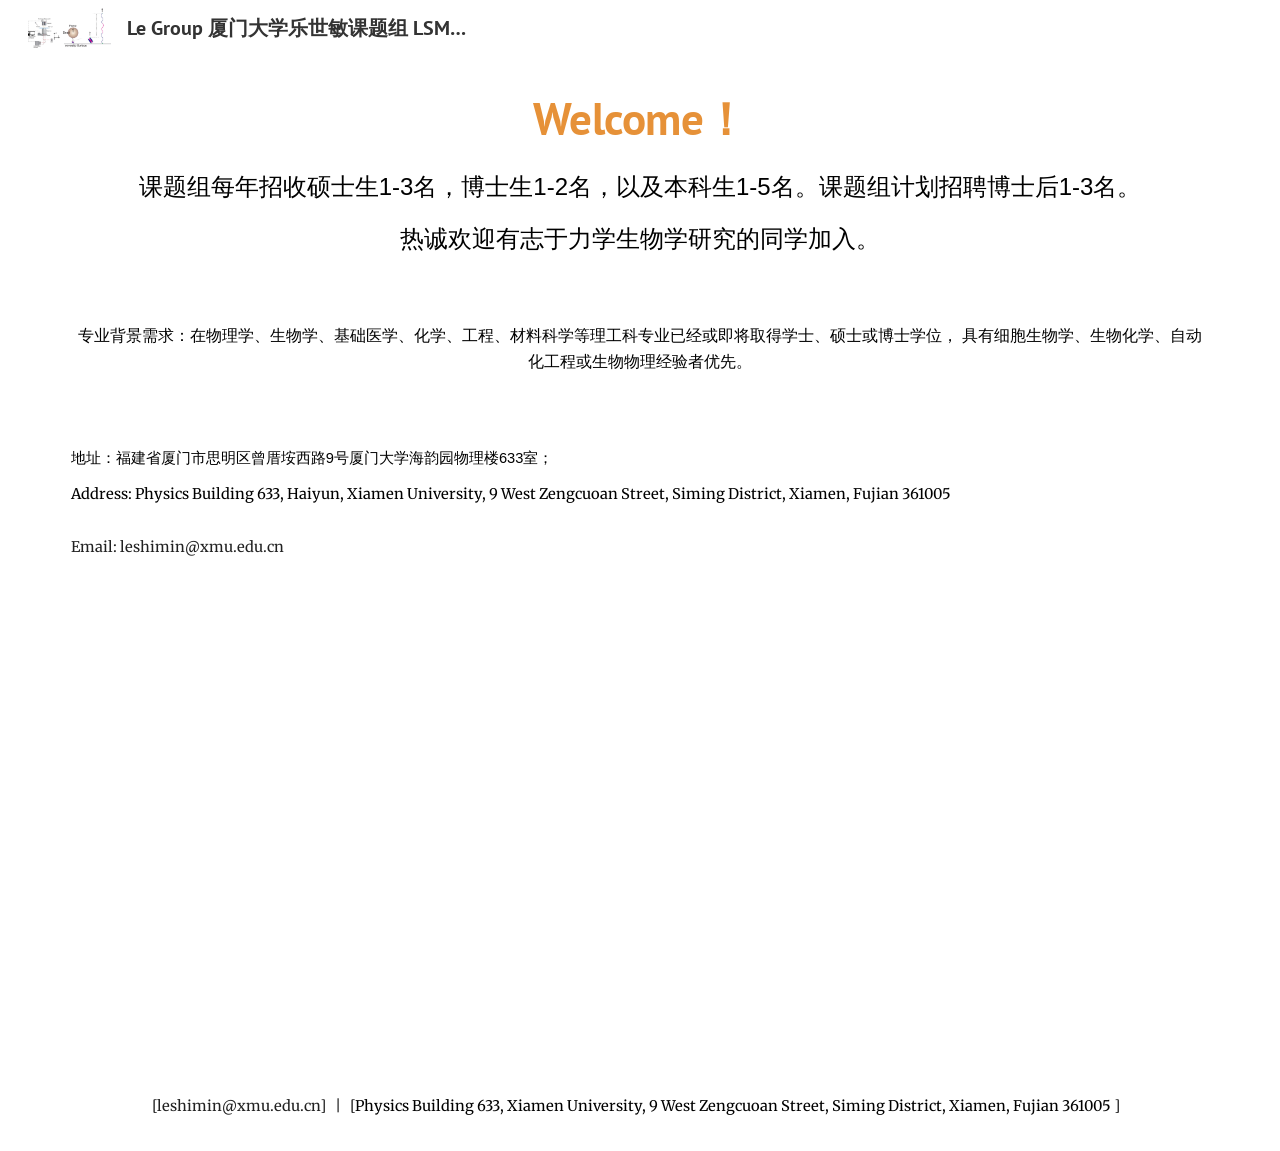
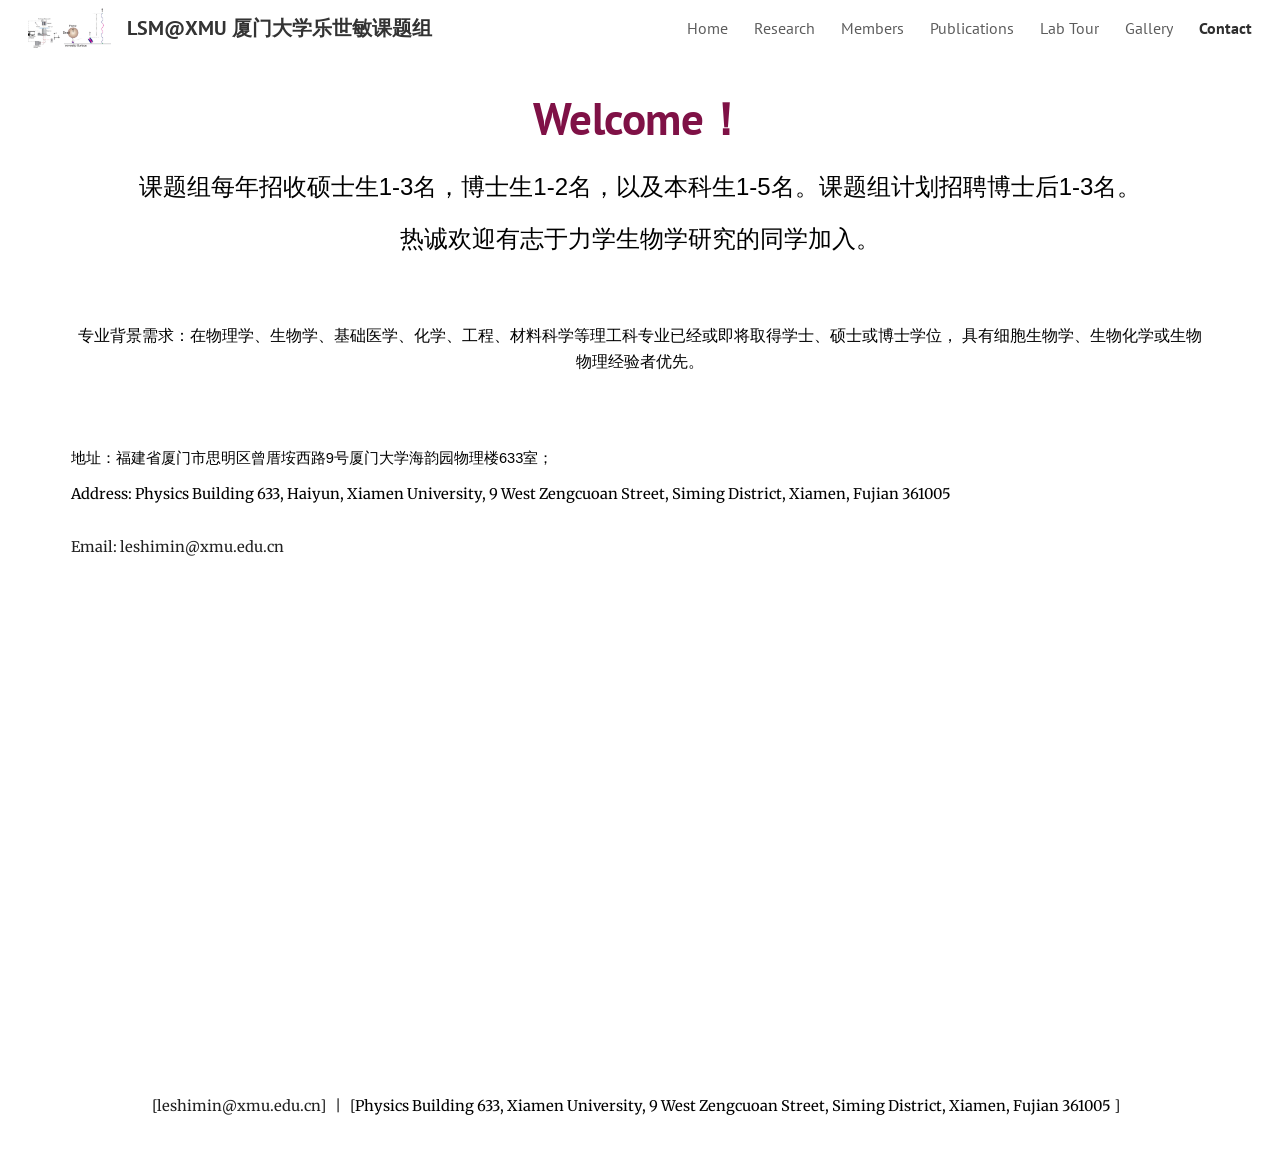
